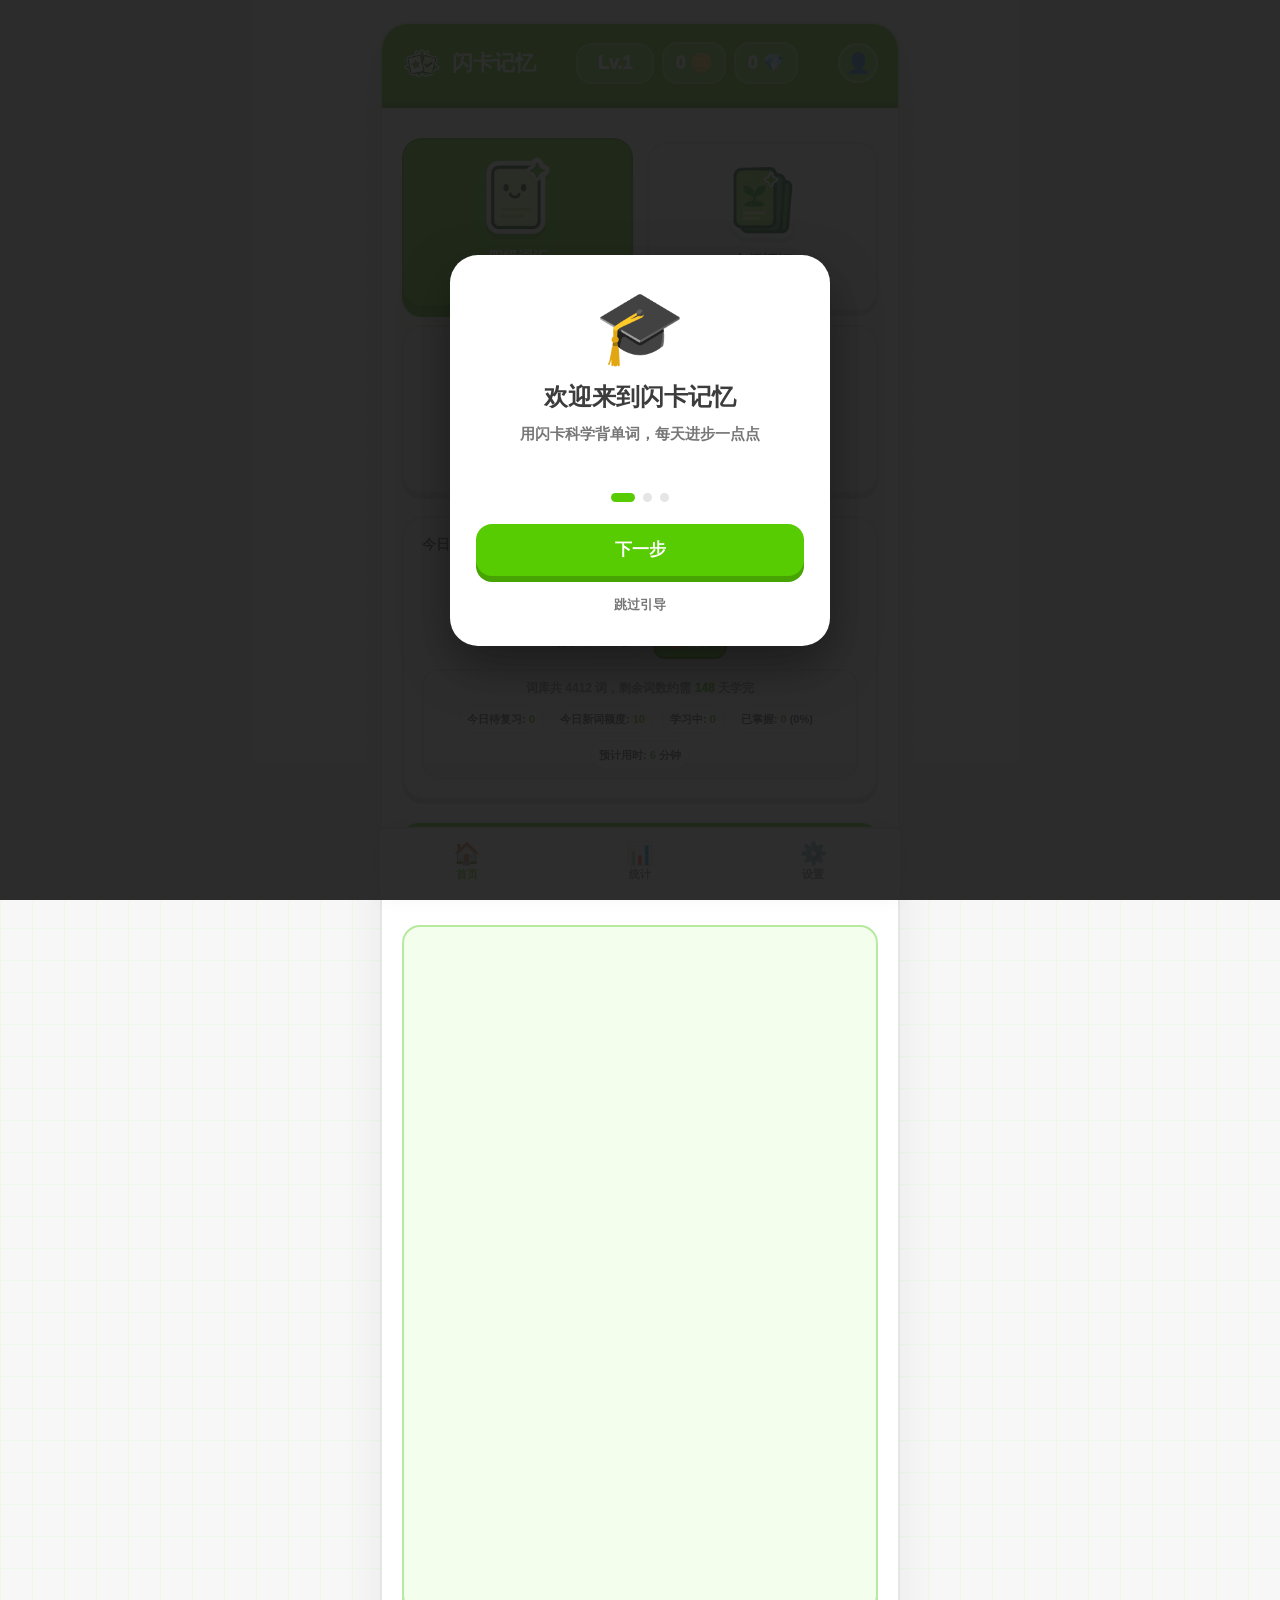
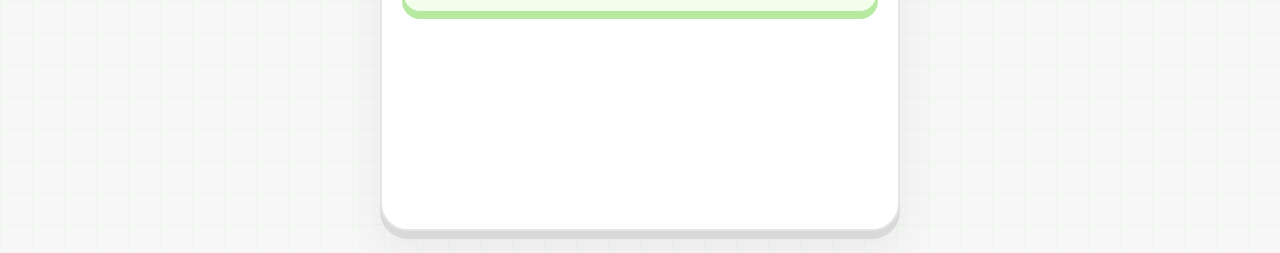
==== index.html @ fa75cd8f "Rename entry file to index.html for GitHub Pages" ====
<!DOCTYPE html>
<html lang="zh-CN">
<head>
    <meta charset="UTF-8">
    <meta name="viewport" content="width=device-width, initial-scale=1.0">
    <title>闪卡记忆</title>
    <style>
        :root {
            --primary: #58cc02;
            --primary-dark: #46a302;
            --primary-soft: #d7ffb8;
            --secondary: #1cb0f6;
            --secondary-dark: #1688c5;
            --accent: #ffc800;
            --success: #58cc02;
            --warning: #ffb020;
            --danger: #ff4b4b;
            --danger-dark: #d63535;
            --dark: #3c3c3c;
            --muted: #777777;
            --light: #f7f7f7;
            --surface: #ffffff;
            --border: #e5e5e5;
            --shadow-green: 0 6px 0 var(--primary-dark);
            --shadow-blue: 0 6px 0 var(--secondary-dark);
            --shadow-neutral: 0 5px 0 #d8d8d8;
            --card-shadow: 0 8px 0 #e5e5e5;
        }
        * { margin: 0; padding: 0; box-sizing: border-box; }
        html { background: #f7f7f7; }
        body {
            font-family: -apple-system, BlinkMacSystemFont, 'Segoe UI', Roboto, 'PingFang SC', 'Microsoft YaHei', sans-serif;
            min-height: 100dvh;
            display: flex;
            justify-content: center;
            align-items: flex-start;
            padding: 22px 14px;
            background:
                linear-gradient(#eef8ea 1px, transparent 1px),
                linear-gradient(90deg, #eef8ea 1px, transparent 1px),
                #f7f7f7;
            background-size: 32px 32px;
            color: var(--dark);
            -webkit-font-smoothing: antialiased;
            touch-action: manipulation;
        }
        .game-container {
            width: 100%;
            max-width: 520px;
            min-height: calc(100dvh - 44px);
            border-radius: 28px;
            border: 2px solid var(--border);
            background: var(--surface);
            box-shadow: 0 8px 0 #d9d9d9, 0 18px 38px rgba(60, 60, 60, 0.08);
            overflow: hidden;
            position: relative;
            display: flex;
            flex-direction: column;
        }
        .game-header {
            padding: 18px 20px;
            background: var(--primary);
            border-bottom: 6px solid var(--primary-dark);
            color: #ffffff;
            display: flex;
            justify-content: space-between;
            align-items: center;
        }
        .game-header h1 {
            display: flex;
            align-items: center;
            gap: 10px;
            font-size: 21px;
            font-weight: 900;
        }
        .game-header h1 img {
            width: 40px;
            height: 40px;
            object-fit: contain;
            display: block;
        }
        .header-stats { display: flex; gap: 8px; align-items: center; }
        .stat-item {
            min-width: 68px;
            padding: 8px 10px;
            border-radius: 16px;
            background: rgba(255, 255, 255, 0.2);
            border: 2px solid rgba(255, 255, 255, 0.28);
            font-size: 11px;
            font-weight: 800;
            text-align: center;
        }
        .stat-value { font-size: 18px; font-weight: 1000; }
        .stat-item.stat-level { min-width: 78px; }
        .stat-item.stat-coins,
        .stat-item.stat-gems { min-width: 64px; }
        .level-badge {
            display: inline-block;
            padding: 2px 8px;
            border-radius: 999px;
            background: #ffffff;
            color: var(--primary-dark);
            font-size: 13px;
            font-weight: 1000;
            box-shadow: 0 2px 0 rgba(0, 0, 0, 0.12);
        }
        .currency-icon {
            font-size: 15px;
            margin-right: 3px;
            vertical-align: -1px;
        }
        .header-actions {
            display: flex;
            align-items: center;
            gap: 8px;
        }
        .header-settings-btn {
            width: 40px;
            height: 40px;
            border-radius: 50%;
            border: 2px solid rgba(255, 255, 255, 0.35);
            background: rgba(255, 255, 255, 0.2);
            font-size: 20px;
            display: grid;
            place-items: center;
            cursor: pointer;
            transition: transform 120ms ease, background 160ms ease;
            flex-shrink: 0;
        }
        .header-settings-btn:active { transform: scale(0.92); }
        .screen {
            display: none;
            padding: 24px 20px 28px;
            animation: duoScreenIn 260ms cubic-bezier(0.2, 0.8, 0.2, 1);
        }
        .screen.active { display: block; }
        @keyframes duoScreenIn {
            from { opacity: 0; transform: translateY(12px) scale(0.99); }
            to { opacity: 1; transform: translateY(0) scale(1); }
        }
        .start-screen { text-align: center; padding: 16px 20px 24px; }
        .logo {
            width: 128px;
            height: 128px;
            margin: 0 auto 18px;
            display: grid;
            place-items: center;
            border-radius: 28px;
            transform: rotate(-2deg);
        }
        .logo img {
            display: block;
            width: 100%;
            height: 100%;
            object-fit: contain;
            filter: drop-shadow(0 10px 0 rgba(70, 163, 2, 0.18)) drop-shadow(0 16px 22px rgba(88, 204, 2, 0.18));
            user-select: none;
            -webkit-user-drag: none;
        }
        .start-screen h2 { color: var(--dark); font-size: 30px; font-weight: 1000; margin-bottom: 10px; }
        .start-screen p { color: var(--muted); font-size: 15px; line-height: 1.55; margin-bottom: 0; }
        .level-selector {
            display: grid;
            grid-template-columns: repeat(2, minmax(0, 1fr));
            gap: 14px;
            margin: 18px 0 22px;
        }
        .level-btn {
            min-height: 154px;
            padding: 10px 10px 16px;
            border: 2px solid var(--border);
            border-radius: 20px;
            background: var(--surface);
            box-shadow: var(--shadow-neutral);
            cursor: pointer;
            transition: transform 160ms ease, box-shadow 160ms ease, border-color 160ms ease, background 160ms ease;
            text-align: center;
        }
        .level-btn:hover {
            transform: translateY(-2px);
            border-color: var(--primary);
            background: #f3ffec;
        }
        .level-btn:active,
        .btn-primary:active,
        .learning-btns button:active,
        .completion-btns button:active,
        .count-btn:active {
            transform: translateY(4px);
            box-shadow: 0 2px 0 rgba(0, 0, 0, 0.14) !important;
        }
        .level-btn.selected {
            color: #ffffff;
            background: var(--primary) !important;
            border-color: var(--primary-dark) !important;
            box-shadow: 0 6px 0 var(--primary-dark);
        }
        .level-icon {
            width: 92px;
            height: 92px;
            margin: 0 auto 6px;
            display: grid;
            place-items: center;
            border: 0;
            background: transparent;
            box-shadow: none;
        }
        .level-icon img {
            display: block;
            width: 100%;
            height: 100%;
            object-fit: contain;
            filter: drop-shadow(0 5px 0 rgba(13, 77, 43, 0.12)) drop-shadow(0 10px 14px rgba(13, 77, 43, 0.08));
            transition: transform 160ms ease, filter 160ms ease;
            user-select: none;
            -webkit-user-drag: none;
        }
        .level-btn:hover .level-icon img { transform: translateY(-2px) rotate(-2deg); }
        .level-btn.selected .level-icon { background: transparent; border: 0; }
        .level-btn.selected .level-icon img {
            filter: drop-shadow(0 5px 0 rgba(0, 0, 0, 0.16)) drop-shadow(0 10px 14px rgba(0, 0, 0, 0.12));
        }
        .level-name { font-size: 15px; font-weight: 900; }
        .level-desc { margin-top: 5px; font-size: 12px; font-weight: 700; opacity: 0.76; }
        .word-count-section {
            padding: 18px;
            border: 2px solid var(--border);
            border-radius: 22px;
            background: var(--surface);
            box-shadow: var(--shadow-neutral);
            margin-bottom: 24px;
            text-align: left;
        }
        .section-label { color: var(--dark); font-size: 14px; font-weight: 900; margin-bottom: 12px; }
        .word-count-selector {
            display: flex;
            align-items: center;
            justify-content: center;
            gap: 18px;
            margin-bottom: 12px;
        }
        .count-btn {
            width: 48px;
            height: 48px;
            border-radius: 16px;
            border: 2px solid var(--secondary-dark);
            background: var(--secondary);
            color: #ffffff;
            box-shadow: var(--shadow-blue);
            font-size: 24px;
            font-weight: 700;
            cursor: pointer;
            display: flex;
            align-items: center;
            justify-content: center;
            transition: transform 140ms ease, box-shadow 140ms ease;
        }
        .count-btn:hover { filter: brightness(1.03); }
        .count-display { display: flex; align-items: baseline; gap: 4px; }
        .count-number { color: var(--primary); font-size: 38px; font-weight: 1000; }
        .count-unit { color: var(--muted); font-weight: 800; }
        .order-toggle {
            display: flex;
            align-items: center;
            justify-content: center;
            gap: 8px;
            margin-top: 10px;
        }
        .order-toggle span { font-size: 12px; color: var(--muted); font-weight: 700; }
        .filter-tab {
            padding: 6px 14px;
            border-radius: 12px;
            border: 2px solid var(--border);
            background: var(--surface);
            font-size: 12px;
            font-weight: 800;
            color: var(--muted);
            cursor: pointer;
            white-space: nowrap;
            transition: all 0.15s;
        }
        .filter-tab.active { background: var(--primary); border-color: var(--primary-dark); color: #fff; }
        .filter-tab:hover:not(.active) { border-color: var(--primary); color: var(--primary-dark); }
        .time-estimate {
            background: #f7f7f7;
            border: 2px solid var(--border);
            border-radius: 16px;
            color: var(--muted);
            font-size: 12px;
            font-weight: 700;
            text-align: center;
            padding: 8px 12px;
            line-height: 1.5;
            margin-top: 10px;
        }
        .time-estimate strong { color: var(--primary-dark); font-weight: 1000; }
        #progressStats > div { gap: 7px !important; }
        #progressStats span {
            padding: 5px 8px;
            border-radius: 999px;
            background: #ffffff;
            border: 1px solid var(--border);
            color: var(--dark);
            font-weight: 800;
        }
        #progressStats b { color: var(--primary-dark); }
        .btn-primary {
            width: 100%;
            min-height: 54px;
            border-radius: 16px;
            background: var(--primary);
            color: #ffffff;
            border: 0;
            box-shadow: var(--shadow-green);
            font-size: 17px;
            font-weight: 1000;
            cursor: pointer;
            transition: transform 140ms ease, box-shadow 140ms ease, filter 160ms ease;
        }
        .btn-primary:hover {
            filter: brightness(1.03);
            transform: translateY(-2px);
            box-shadow: 0 8px 0 var(--primary-dark);
        }
        .btn-secondary {
            width: 100%;
            min-height: 52px;
            border-radius: 16px;
            background: #ffffff;
            color: var(--primary-dark);
            border: 2px solid var(--primary);
            box-shadow: var(--shadow-neutral);
            font-size: 16px;
            font-weight: 1000;
            cursor: pointer;
            transition: transform 140ms ease, box-shadow 140ms ease, filter 160ms ease;
        }
        .btn-secondary:hover {
            filter: brightness(1.02);
            transform: translateY(-2px);
            box-shadow: 0 6px 0 #d7d7d7;
        }
        .learning-screen { text-align: center; }
        .learning-screen h3 { color: var(--dark); font-size: 22px; font-weight: 1000; margin-bottom: 8px; }
        .learning-screen p { color: var(--muted); font-size: 15px; line-height: 1.55; margin-bottom: 12px; }

        /* 队列信息标签 */
        .learning-queue-info {
            display: flex;
            justify-content: center;
            gap: 8px;
            margin-bottom: 12px;
            flex-wrap: wrap;
        }
        .queue-tag {
            display: inline-flex;
            align-items: center;
            gap: 4px;
            padding: 6px 12px;
            border-radius: 999px;
            font-size: 12px;
            font-weight: 900;
            border: 2px solid;
        }
        .queue-tag.review {
            background: #fff8e1;
            border-color: #ffd54f;
            color: #8a6d00;
        }
        .queue-tag.new {
            background: #e8f5e9;
            border-color: var(--primary);
            color: var(--primary-dark);
        }

        /* 进度条 */
        .learning-progress {
            display: flex;
            align-items: center;
            gap: 10px;
            margin: 8px 0 16px;
        }
        .learning-progress-track {
            flex: 1;
            height: 12px;
            background: #e5e5e5;
            border-radius: 999px;
            overflow: hidden;
            border: 2px solid #d7d7d7;
        }
        .learning-progress-fill {
            height: 100%;
            background: linear-gradient(90deg, var(--primary), var(--secondary));
            border-radius: 999px;
            transition: width 300ms ease;
        }
        .learning-progress-text {
            font-size: 13px;
            font-weight: 900;
            color: var(--muted);
            min-width: 44px;
            text-align: right;
        }

        /* 未记住提示 */
        #learningReminder { min-height: 28px; margin-bottom: 8px; }
        .reminder-badge {
            display: inline-block;
            padding: 5px 12px;
            border-radius: 999px;
            font-size: 12px;
            font-weight: 900;
            animation: reminderPop 300ms cubic-bezier(0.2, 0.8, 0.2, 1.4);
        }
        .reminder-badge.unknown { background: #ffebee; color: var(--danger); border: 2px solid #ffcdd2; }
        .reminder-badge.fuzzy { background: #fff8e1; color: #8a6d00; border: 2px solid #ffecb3; }
        @keyframes reminderPop {
            from { transform: scale(0.8); opacity: 0; }
            to { transform: scale(1); opacity: 1; }
        }

        #familiarityIndicator { margin-bottom: 10px; min-height: 26px; }
        #familiarityIndicator span {
            border-radius: 999px;
            padding: 5px 12px;
            font-weight: 900;
            font-size: 11px;
            color: #ffffff;
            box-shadow: 0 2px 0 rgba(0, 0, 0, 0.12);
        }
        .flashcard {
            min-height: 238px;
            padding: 34px 22px 38px;
            border: 2px solid var(--border);
            border-radius: 24px;
            background: linear-gradient(135deg, #f4fbfa, #ffffff);
            box-shadow: var(--shadow-neutral);
            margin-bottom: 18px;
            display: flex;
            flex-direction: column;
            justify-content: center;
            align-items: center;
            transition: transform 180ms ease, box-shadow 180ms ease, border-color 180ms ease;
            position: relative;
        }
        .flashcard:hover {
            transform: translateY(-2px);
            border-color: var(--primary);
            box-shadow: 0 7px 0 #d8d8d8, 0 16px 24px rgba(60, 60, 60, 0.07);
        }
        .flashcard .word { color: var(--dark); font-size: 36px; font-weight: 1000; line-height: 1.1; margin-bottom: 8px; }
        .flashcard .phonetic { color: var(--secondary); font-size: 17px; font-weight: 800; margin-bottom: 16px; }
        .pronounce-btn {
            display: inline-flex;
            align-items: center;
            justify-content: center;
            width: 38px;
            height: 38px;
            border-radius: 50%;
            border: none;
            background: linear-gradient(135deg, #5ab0a8, #8fd4cd);
            color: #ffffff;
            font-size: 18px;
            cursor: pointer;
            margin-bottom: 14px;
            transition: transform 0.15s ease, box-shadow 0.15s ease;
            box-shadow: 0 3px 8px rgba(90, 176, 168, 0.3);
        }
        .pronounce-btn:hover { transform: scale(1.15); }
        .pronounce-btn:active { transform: scale(0.95); }
        .flashcard .meaning { color: var(--primary-dark); font-size: 24px; font-weight: 1000; opacity: 0; }
        .flashcard.flipped .meaning { opacity: 1; }
        .learning-btns { display: flex; gap: 10px; }
        .learning-btns button {
            flex: 1;
            min-height: 54px;
            border-radius: 16px;
            font-size: 15px;
            font-weight: 1000;
            border: 0;
            cursor: pointer;
            transition: transform 140ms ease, box-shadow 140ms ease, filter 160ms ease;
        }
        .btn-dont-know { background: var(--danger); color: #ffffff; box-shadow: 0 5px 0 var(--danger-dark); }
        .btn-fuzzy { background: var(--accent); color: #6f4b00; box-shadow: 0 5px 0 #d6a900; }
        .btn-know { background: var(--primary); color: #ffffff; box-shadow: 0 5px 0 var(--primary-dark); }
        .completion-screen { text-align: center; padding: 24px 20px 90px; display: flex; flex-direction: column; height: calc(100dvh - 82px); overflow: hidden; }
        .completion-screen h2 { color: var(--dark); font-size: 26px; font-weight: 1000; margin-bottom: 8px; }
        .completion-screen > p { color: var(--muted); font-size: 15px; line-height: 1.55; margin-bottom: 16px; }
        .completion-stats {
            display: grid;
            grid-template-columns: repeat(3, 1fr);
            gap: 12px;
            margin-bottom: 24px;
        }
        .completion-stat {
            background: var(--surface);
            border: 2px solid var(--border);
            border-radius: 18px;
            padding: 16px 8px;
            box-shadow: var(--shadow-neutral);
        }
        .completion-stat .value { font-size: 28px; font-weight: 1000; color: var(--secondary-dark); }
        .completion-stat .label { font-size: 12px; color: var(--muted); font-weight: 800; margin-top: 4px; }
        .study-summary-grid {
            display: grid;
            grid-template-columns: repeat(2, 1fr);
            gap: 10px;
            margin-bottom: 16px;
            flex-shrink: 0;
        }
        .study-summary-card {
            background: var(--surface);
            border: 2px solid var(--border);
            border-radius: 16px;
            padding: 14px 8px;
            box-shadow: var(--shadow-neutral);
        }
        .study-summary-card.known { border-color: var(--primary-soft); background: #f4fbf5; }
        .study-summary-card.fuzzy { border-color: #ffe082; background: #fffbf0; }
        .study-summary-card.unknown { border-color: #ffcdd2; background: #fff5f5; }
        .study-summary-card .study-summary-value { font-size: 22px; font-weight: 1000; color: var(--dark); }
        .study-summary-card.known .study-summary-value { color: var(--primary-dark); }
        .study-summary-card.fuzzy .study-summary-value { color: #8a6d00; }
        .study-summary-card.unknown .study-summary-value { color: var(--danger); }
        .study-summary-card .study-summary-label { font-size: 12px; color: var(--muted); font-weight: 800; margin-top: 4px; }
        .completion-summary {
            background: #f3ffec;
            border: 2px solid #b7eaa0;
            border-radius: 18px;
            padding: 16px;
            margin-bottom: 16px;
            box-shadow: 0 6px 0 #b7eaa0;
            text-align: left;
            flex: 1;
            overflow-y: auto;
            min-height: 0;
        }
        .completion-summary h4 { color: var(--primary-dark); font-size: 15px; font-weight: 1000; margin-bottom: 12px; }
        .rating-row {
            display: flex;
            align-items: center;
            justify-content: space-between;
            padding: 8px 0;
            border-bottom: 1px solid #e0e0e0;
            gap: 8px;
            font-size: 14px;
        }
        .rating-row:last-child { border-bottom: none; }
        .rating-badge { font-size: 12px; font-weight: 900; padding: 4px 10px; border-radius: 999px; color: #ffffff; flex-shrink: 0; }
        .rating-badge.known { background: var(--primary); }
        .rating-badge.fuzzy { background: var(--accent); color: #6f4b00; }
        .rating-badge.unknown { background: var(--danger); }
        .completion-btns { display: flex; gap: 12px; flex-shrink: 0; }
        .completion-btns button {
            flex: 1;
            min-height: 52px;
            border-radius: 16px;
            font-size: 16px;
            font-weight: 1000;
            cursor: pointer;
            transition: transform 140ms ease, box-shadow 140ms ease;
            border: 0;
        }
        .btn-retry { background: var(--primary); color: #ffffff; box-shadow: var(--shadow-green); }
        .btn-home {
            background: #ffffff !important;
            color: var(--dark) !important;
            border: 2px solid var(--border) !important;
            box-shadow: var(--shadow-neutral) !important;
        }
        .result-hero { margin-bottom: 16px; flex-shrink: 0; }
        .result-hero h2 {
            font-size: 32px;
            font-weight: 1000;
            color: var(--dark);
            margin-bottom: 14px;
        }
        .result-hero h2.great { color: var(--primary); }
        .result-hero h2.good { color: var(--secondary-dark); }
        .result-hero h2.keep { color: var(--accent); }
        .result-stars {
            display: flex;
            justify-content: center;
            gap: 10px;
            margin-bottom: 10px;
            min-height: 52px;
            align-items: center;
        }
        .result-star {
            font-size: 44px;
            color: #e5e5e5;
            text-shadow: 0 4px 0 #d8d8d8;
            transition: color 160ms ease, transform 160ms ease, text-shadow 160ms ease;
        }
        .result-star.lit {
            color: var(--accent);
            text-shadow: 0 4px 0 #d6a900;
        }
        .result-star.lit.pop {
            animation: starPop 460ms cubic-bezier(0.2, 0.8, 0.2, 1);
        }
        @keyframes starPop {
            0% { transform: scale(0.2) rotate(-18deg); opacity: 0; }
            60% { transform: scale(1.25) rotate(8deg); opacity: 1; }
            100% { transform: scale(1) rotate(0); opacity: 1; }
        }
        .result-subtitle {
            color: var(--muted);
            font-size: 14px;
            font-weight: 800;
            margin: 0;
        }
        .game-result-panel {
            background: var(--surface);
            border: 2px solid var(--border);
            border-radius: 18px;
            padding: 18px 14px;
            margin-bottom: 16px;
            box-shadow: var(--shadow-neutral);
            flex-shrink: 0;
        }
        .game-result-score {
            font-size: 42px;
            font-weight: 1000;
            color: var(--primary-dark);
            line-height: 1;
            margin-bottom: 8px;
        }
        .game-result-score::before {
            content: '本局得分';
            display: block;
            font-size: 12px;
            color: var(--muted);
            font-weight: 800;
            margin-bottom: 4px;
        }
        .game-result-stats {
            display: flex;
            justify-content: center;
            gap: 12px;
            margin: 12px 0;
        }
        .game-result-stat {
            flex: 1;
            background: #f8fdf6;
            border: 2px solid #e0f0d9;
            border-radius: 12px;
            padding: 10px 6px;
        }
        .game-result-value {
            font-size: 18px;
            font-weight: 1000;
            color: var(--dark);
        }
        .game-result-label {
            font-size: 11px;
            color: var(--muted);
            font-weight: 800;
            margin-top: 4px;
        }
        .game-result-rewards {
            display: flex;
            justify-content: center;
            gap: 12px;
            margin-top: 12px;
        }
        .reward-coins, .reward-gems {
            display: inline-flex;
            align-items: center;
            gap: 4px;
            padding: 6px 12px;
            border-radius: 999px;
            font-size: 14px;
            font-weight: 900;
        }
        .reward-coins { background: #fff8e1; color: #8a6d00; border: 2px solid #ffe082; }
        .reward-gems { background: #e3f2fd; color: #1565c0; border: 2px solid #90caf9; }
        .level-up-banner {
            display: none;
            background: linear-gradient(135deg, #fff9e6, #fff4cc);
            border: 2px solid var(--accent);
            border-radius: 18px;
            padding: 14px 18px;
            margin-bottom: 16px;
            box-shadow: 0 6px 0 #d6a900, 0 12px 24px rgba(255, 200, 0, 0.18);
            animation: bannerIn 520ms cubic-bezier(0.2, 0.8, 0.2, 1);
        }
        .level-up-banner.show { display: block; }
        @keyframes bannerIn {
            from { opacity: 0; transform: translateY(-12px) scale(0.96); }
            to { opacity: 1; transform: translateY(0) scale(1); }
        }
        .level-up-title {
            color: var(--accent);
            font-size: 20px;
            font-weight: 1000;
            margin-bottom: 2px;
        }
        .level-up-text {
            color: #8c6b00;
            font-size: 14px;
            font-weight: 800;
        }
        .reward-row {
            display: flex;
            justify-content: center;
            gap: 16px;
            margin-bottom: 18px;
        }
        .reward-item {
            display: flex;
            align-items: center;
            gap: 6px;
            padding: 8px 16px;
            border-radius: 999px;
            background: #f7f7f7;
            border: 2px solid var(--border);
            font-weight: 1000;
            font-size: 16px;
            color: var(--dark);
        }
        .reward-icon { font-size: 20px; }
        .game-result-stats .completion-stat .value { color: var(--primary); }

        /* Bottom Navigation */
        .game-container { padding-bottom: 110px; }
        .bottom-nav {
            position: fixed;
            bottom: 0;
            left: 50%;
            transform: translateX(-50%);
            width: 100%;
            max-width: 520px;
            display: flex;
            justify-content: space-around;
            align-items: center;
            background: #ffffff;
            border-top: 2px solid var(--border);
            padding: 8px 0 14px;
            z-index: 100;
            box-shadow: 0 -4px 20px rgba(0,0,0,0.06);
        }
        .bottom-nav.hidden { display: none; }
        .nav-item {
            flex: 1;
            display: flex;
            flex-direction: column;
            align-items: center;
            gap: 3px;
            background: none;
            border: none;
            padding: 6px 4px;
            color: var(--muted);
            font-size: 11px;
            font-weight: 800;
            cursor: pointer;
            transition: color 160ms ease, transform 120ms ease;
        }
        .nav-item:active { transform: scale(0.94); }
        .nav-item.active { color: var(--primary); }
        .nav-icon { font-size: 22px; line-height: 1; }
        .nav-label { font-size: 11px; font-weight: 800; line-height: 1.1; }
        .stats-screen, .settings-screen { padding-bottom: 90px; }

        /* Stats Screen */
        .stats-title {
            font-size: 26px;
            font-weight: 1000;
            color: var(--dark);
            margin-bottom: 18px;
            text-align: center;
        }
        .stats-overview {
            display: grid;
            grid-template-columns: repeat(3, 1fr);
            gap: 10px;
            margin-bottom: 20px;
        }
        .stat-card {
            background: var(--surface);
            border: 2px solid var(--border);
            border-radius: 18px;
            padding: 14px 8px;
            text-align: center;
            box-shadow: var(--shadow-neutral);
        }
        .stat-card-value {
            font-size: 20px;
            font-weight: 1000;
            color: var(--primary);
            margin-bottom: 4px;
        }
        .stat-card-label {
            font-size: 11px;
            font-weight: 800;
            color: var(--muted);
        }
        .ring-chart-wrap {
            background: var(--surface);
            border: 2px solid var(--border);
            border-radius: 20px;
            padding: 18px;
            margin-bottom: 18px;
            box-shadow: var(--shadow-neutral);
            display: flex;
            flex-direction: column;
            align-items: center;
            gap: 14px;
        }
        .ring-chart {
            width: 160px;
            height: 160px;
            border-radius: 50%;
            background: conic-gradient(var(--primary) 0% 25%, var(--secondary) 25% 50%, var(--accent) 50% 75%, var(--danger) 75% 100%);
            -webkit-mask: radial-gradient(transparent 55%, black 56%);
            mask: radial-gradient(transparent 55%, black 56%);
        }
        .ring-legend {
            display: flex;
            flex-wrap: wrap;
            justify-content: center;
            gap: 10px 16px;
            font-size: 12px;
            font-weight: 800;
        }
        .ring-legend-item {
            display: flex;
            align-items: center;
            gap: 5px;
        }
        .ring-dot {
            width: 10px;
            height: 10px;
            border-radius: 50%;
            background: var(--color);
        }
        .level-progress-section {
            margin-bottom: 18px;
        }
        .level-progress-section h4 {
            font-size: 16px;
            font-weight: 1000;
            color: var(--dark);
            margin-bottom: 12px;
        }
        .library-progress-list {
            display: flex;
            flex-direction: column;
            gap: 10px;
        }
        .library-progress-item {
            background: var(--surface);
            border: 2px solid var(--border);
            border-radius: 14px;
            padding: 12px 14px;
            box-shadow: var(--shadow-neutral);
        }
        .library-progress-header {
            display: flex;
            justify-content: space-between;
            align-items: center;
            margin-bottom: 8px;
            font-weight: 800;
            font-size: 13px;
        }
        .library-progress-bar {
            height: 10px;
            background: #e8f5e9;
            border-radius: 999px;
            overflow: hidden;
        }
        .library-progress-fill {
            height: 100%;
            background: linear-gradient(90deg, var(--primary), var(--secondary));
            border-radius: 999px;
            transition: width 600ms ease;
        }
        .stats-detail-grid {
            display: grid;
            grid-template-columns: repeat(2, 1fr);
            gap: 12px;
            margin-bottom: 20px;
        }
        .detail-card {
            background: var(--surface);
            border: 2px solid var(--border);
            border-radius: 18px;
            padding: 14px;
            text-align: center;
            box-shadow: var(--shadow-neutral);
        }
        .detail-icon { font-size: 24px; margin-bottom: 6px; }
        .detail-value {
            font-size: 22px;
            font-weight: 1000;
            color: var(--primary);
            margin-bottom: 2px;
        }
        .detail-label {
            font-size: 11px;
            font-weight: 800;
            color: var(--muted);
        }

        /* Settings Screen */
        .profile-card {
            display: flex;
            align-items: center;
            gap: 16px;
            background: var(--surface);
            border: 2px solid var(--border);
            border-radius: 20px;
            padding: 20px;
            margin-bottom: 18px;
            box-shadow: var(--shadow-neutral);
        }
        .profile-avatar {
            width: 72px;
            height: 72px;
            border-radius: 50%;
            background: linear-gradient(135deg, var(--primary), var(--secondary));
            display: grid;
            place-items: center;
            font-size: 36px;
            flex-shrink: 0;
        }
        .profile-info { flex: 1; }
        .profile-level {
            font-size: 18px;
            font-weight: 1000;
            color: var(--dark);
            margin-bottom: 4px;
        }
        .profile-level-badge {
            display: inline-block;
            padding: 3px 10px;
            border-radius: 999px;
            background: #ffffff;
            color: var(--primary-dark);
            font-size: 13px;
            font-weight: 1000;
            box-shadow: 0 2px 0 rgba(0,0,0,0.1);
        }
        .xp-progress-section {
            background: var(--surface);
            border: 2px solid var(--border);
            border-radius: 18px;
            padding: 16px;
            margin-bottom: 18px;
            box-shadow: var(--shadow-neutral);
        }
        .xp-progress-header {
            display: flex;
            justify-content: space-between;
            font-size: 13px;
            font-weight: 800;
            color: var(--muted);
            margin-bottom: 10px;
        }
        .xp-progress-bar {
            height: 14px;
            background: #e8f5e9;
            border-radius: 999px;
            overflow: hidden;
        }
        .xp-progress-fill {
            height: 100%;
            background: linear-gradient(90deg, var(--primary), var(--secondary));
            border-radius: 999px;
            transition: width 600ms ease;
        }
        .settings-currency-row {
            display: flex;
            gap: 12px;
            margin-bottom: 18px;
        }
        .settings-currency {
            flex: 1;
            display: flex;
            align-items: center;
            justify-content: center;
            gap: 8px;
            background: var(--surface);
            border: 2px solid var(--border);
            border-radius: 16px;
            padding: 14px;
            font-size: 18px;
            font-weight: 1000;
            box-shadow: var(--shadow-neutral);
        }
        .settings-currency-icon { font-size: 22px; }
        .settings-menu {
            display: flex;
            flex-direction: column;
            gap: 12px;
        }
        .settings-item {
            display: flex;
            align-items: center;
            gap: 12px;
            width: 100%;
            padding: 16px;
            background: #ffffff;
            border: 2px solid var(--border);
            border-radius: 16px;
            font-size: 15px;
            font-weight: 800;
            color: var(--dark);
            cursor: pointer;
            box-shadow: var(--shadow-neutral);
            transition: transform 120ms ease, border-color 160ms ease;
        }
        .settings-item:active { transform: scale(0.98); }
        .settings-item-icon { font-size: 22px; }
        .settings-item-text { flex: 1; text-align: left; }
        .settings-item-arrow { color: var(--muted); font-size: 20px; }
        .settings-item.danger {
            color: var(--danger);
            border-color: #ffd1d1;
            background: #fff5f5;
        }

        @media (max-width: 480px) {
            .result-hero h2 { font-size: 26px; }
            .result-star { font-size: 36px; }
            .result-stars { min-height: 44px; }
        }
        @media (max-width: 480px) {
            body { padding: 0; align-items: flex-start; }
            .game-container { border-radius: 0; min-height: 100dvh; }
            .game-header { padding: 14px; }
            .game-header h1 { font-size: 18px; }
            .game-header h1 img { width: 32px; height: 32px; }
            .header-stats { gap: 6px; }
            .stat-item { min-width: 58px; padding: 6px 7px; font-size: 10px; }
            .stat-value { font-size: 15px; }
            .level-btn { min-height: 120px; }
            .level-icon { width: 64px; height: 64px; }
        }
        .game-screen {
            padding: 18px 14px 22px;
            display: none;
            flex-direction: column;
            height: calc(100dvh - 82px);
        }
        .game-screen.active { display: flex; }
        .game-hud {
            background: var(--surface);
            border: 2px solid var(--border);
            border-radius: 20px;
            padding: 14px 16px 16px;
            box-shadow: var(--shadow-neutral);
            margin-bottom: 14px;
        }
        .game-hud-row {
            display: flex;
            justify-content: space-between;
            align-items: center;
            margin-bottom: 12px;
        }
        .game-round-info {
            text-align: center;
            font-size: 13px;
            font-weight: 800;
            color: var(--muted);
            margin-bottom: 8px;
        }
        .game-hud-item {
            display: flex;
            flex-direction: column;
            align-items: center;
            gap: 2px;
            min-width: 64px;
        }
        .hud-label {
            font-size: 11px;
            font-weight: 800;
            color: var(--muted);
            text-transform: uppercase;
            letter-spacing: 0.5px;
        }
        .hud-value {
            font-size: 28px;
            font-weight: 1000;
            color: var(--dark);
            line-height: 1.1;
        }
        .game-timer .hud-value { color: var(--secondary-dark); }
        .game-score .hud-value { color: var(--primary); }
        .game-combo .hud-value { color: var(--accent); }
        .game-combo.active .hud-value { animation: comboPop 260ms ease; }
        @keyframes comboPop {
            0% { transform: scale(1); }
            50% { transform: scale(1.35); }
            100% { transform: scale(1); }
        }
        .timer-bar-track {
            width: 100%;
            height: 8px;
            background: #e5e5e5;
            border-radius: 999px;
            overflow: hidden;
            border: 1px solid #d8d8d8;
        }
        .timer-bar-fill {
            height: 100%;
            width: 100%;
            background: linear-gradient(90deg, var(--primary), var(--secondary));
            border-radius: 999px;
            transition: width 1s linear;
        }
        .timer-bar-fill.warning { background: linear-gradient(90deg, var(--accent), var(--danger)); }
        .game-timer.danger .hud-value { color: var(--danger); animation: timerPulse 1s ease-in-out infinite; }
        @keyframes timerPulse {
            0%, 100% { transform: scale(1); }
            50% { transform: scale(1.12); }
        }
        .game-score .hud-value.pop {
            animation: scorePop 360ms cubic-bezier(0.2, 0.8, 0.2, 1);
        }
        @keyframes scorePop {
            0% { transform: scale(1); }
            40% { transform: scale(1.45); }
            100% { transform: scale(1); }
        }
        .combo-popup {
            position: absolute;
            top: 34%;
            left: 50%;
            transform: translate(-50%, -50%) scale(0.6);
            opacity: 0;
            pointer-events: none;
            font-weight: 1000;
            text-align: center;
            white-space: nowrap;
            z-index: 10;
            transition: opacity 180ms ease;
        }
        .combo-popup.show {
            opacity: 1;
            animation: comboIn 420ms cubic-bezier(0.2, 0.8, 0.2, 1);
        }
        .combo-popup.fade {
            opacity: 0;
            transition: opacity 500ms ease;
        }
        @keyframes comboIn {
            0% { transform: translate(-50%, -50%) scale(0.4); opacity: 0; }
            60% { transform: translate(-50%, -50%) scale(1.15); opacity: 1; }
            100% { transform: translate(-50%, -50%) scale(1); opacity: 1; }
        }
        .combo-popup .combo-num { font-size: 52px; line-height: 1; }
        .combo-popup .combo-text { font-size: 20px; }
        .combo-popup.x2 { color: var(--secondary-dark); }
        .combo-popup.x2 .combo-num { font-size: 48px; }
        .combo-popup.x3 { color: var(--primary); }
        .combo-popup.x3 .combo-num { font-size: 56px; }
        .combo-popup.x4 { color: var(--accent); }
        .combo-popup.x4 .combo-num { font-size: 62px; }
        .combo-popup.x5,
        .combo-popup.x6,
        .combo-popup.x7,
        .combo-popup.x8,
        .combo-popup.x9 {
            color: #ff9d00;
            text-shadow: 0 3px 0 rgba(255, 157, 0, 0.18);
        }
        .combo-popup.x5 .combo-num,
        .combo-popup.x6 .combo-num,
        .combo-popup.x7 .combo-num,
        .combo-popup.x8 .combo-num,
        .combo-popup.x9 .combo-num { font-size: 72px; }
        .combo-popup.x10 {
            color: var(--danger);
            text-shadow: 0 4px 0 rgba(255, 75, 75, 0.18);
        }
        .combo-popup.x10 .combo-num { font-size: 86px; }
        .combo-popup.x10 .combo-text { font-size: 24px; }
        @media (max-width: 480px) {
            .combo-popup { top: 36%; }
            .combo-popup .combo-num { font-size: 42px; }
            .combo-popup.x2 .combo-num { font-size: 38px; }
            .combo-popup.x3 .combo-num { font-size: 44px; }
            .combo-popup.x4 .combo-num { font-size: 50px; }
            .combo-popup.x5 .combo-num,
            .combo-popup.x6 .combo-num,
            .combo-popup.x7 .combo-num,
            .combo-popup.x8 .combo-num,
            .combo-popup.x9 .combo-num { font-size: 58px; }
            .combo-popup.x10 .combo-num { font-size: 68px; }
            .combo-popup.x10 .combo-text { font-size: 20px; }
        }
        .game-board {
            flex: 1;
            display: grid;
            grid-template-columns: repeat(4, 1fr);
            gap: 10px;
            align-content: start;
            overflow-y: auto;
            padding: 4px 2px;
        }
        .match-card {
            aspect-ratio: 1;
            border-radius: 16px;
            background: var(--surface);
            border: 2px solid var(--border);
            box-shadow: 0 4px 0 #e5e5e5, 0 6px 12px rgba(60, 60, 60, 0.06);
            display: flex;
            align-items: center;
            justify-content: center;
            text-align: center;
            padding: 8px;
            cursor: pointer;
            user-select: none;
            -webkit-tap-highlight-color: transparent;
            transition: transform 160ms ease, box-shadow 160ms ease, border-color 160ms ease, background 160ms ease, opacity 260ms ease;
            font-weight: 900;
            color: var(--dark);
            position: relative;
        }
        .match-card .card-text {
            font-size: 13px;
            line-height: 1.25;
            display: -webkit-box;
            -webkit-line-clamp: 3;
            -webkit-box-orient: vertical;
            overflow: hidden;
            word-break: break-word;
        }
        .match-card.en-card .card-text {
            font-size: 15px;
            color: var(--primary-dark);
        }
        .match-card.cn-card .card-text {
            font-size: 13px;
            color: var(--dark);
        }
        .match-card:hover {
            transform: translateY(-2px);
            border-color: var(--primary);
        }
        .match-card:active:not(.selected):not(.matched) {
            transform: scale(0.95);
        }
        .match-card.selected {
            border-color: var(--primary);
            background: var(--primary-soft);
            box-shadow: 0 0 0 3px var(--primary-soft), 0 6px 0 var(--primary-dark);
            transform: translateY(-4px);
        }
        .match-card.shake {
            animation: cardShake 420ms ease-in-out;
        }
        @keyframes cardShake {
            0%, 100% { transform: translateX(0); }
            20% { transform: translateX(-6px) rotate(-2deg); }
            40% { transform: translateX(6px) rotate(2deg); }
            60% { transform: translateX(-5px) rotate(-1deg); }
            80% { transform: translateX(5px) rotate(1deg); }
        }
        .match-card.matched {
            animation: cardMatched 360ms cubic-bezier(0.2, 0.8, 0.2, 1) forwards;
            pointer-events: none;
        }
        .match-card.hint-glow {
            animation: hintGlow 0.5s ease-in-out infinite alternate;
            border-color: var(--secondary) !important;
        }
        @keyframes hintGlow {
            from { box-shadow: 0 0 0 3px var(--secondary), 0 4px 0 var(--secondary-dark); }
            to { box-shadow: 0 0 0 6px var(--secondary), 0 4px 0 var(--secondary-dark); }
        }
        .timer-bar-fill.frozen {
            background: linear-gradient(90deg, var(--secondary), #a0e0ff) !important;
            box-shadow: 0 0 8px var(--secondary);
        }
        @keyframes cardMatched {
            0% { transform: scale(1); opacity: 1; }
            50% { transform: scale(1.1); opacity: 0.7; }
            100% { transform: scale(0); opacity: 0; }
        }
        .game-hint {
            text-align: center;
            font-size: 12px;
            font-weight: 800;
            color: var(--muted);
            margin-top: 10px;
        }
        @media (max-width: 480px) {
            .game-screen { padding: 14px 12px 18px; height: calc(100dvh - 74px); }
            .completion-screen { padding: 18px 14px 90px; height: calc(100dvh - 74px); }
            .game-hud { padding: 12px 14px 14px; margin-bottom: 12px; }
            .hud-value { font-size: 24px; }
            .game-hud-item { min-width: 54px; }
            .game-board { gap: 8px; }
            .match-card { border-radius: 14px; padding: 6px; }
            .match-card .card-text { font-size: 12px; -webkit-line-clamp: 2; }
            .match-card.en-card .card-text { font-size: 13px; }
        }
        @media (prefers-reduced-motion: reduce) {
            .screen { animation: none; }
        }

        /* ===== 防止横向滚动 ===== */
        html, body { overflow-x: hidden; max-width: 100vw; }

        /* ===== 通用按钮按压反馈 ===== */
        .btn-primary, .btn-secondary, .btn-retry, .btn-home,
        .learning-btns button, .completion-btns button,
        .count-btn, .nav-item, .level-btn, .pronounce-btn,
        .header-settings-btn, .settings-item {
            -webkit-tap-highlight-color: transparent;
        }
        .btn-retry:active, .btn-home:active {
            transform: scale(0.96);
            filter: brightness(0.96);
        }

        /* ===== 首页词库卡片选中上浮 ===== */
        .level-btn.selected {
            transform: translateY(-4px);
            box-shadow: 0 10px 0 var(--primary-dark), 0 14px 24px rgba(70, 163, 2, 0.22);
        }

        /* ===== 学习卡片 3D 翻转 ===== */
        .learning-screen { perspective: 1200px; }
        .flashcard {
            transform-style: preserve-3d;
            transition: box-shadow 180ms ease, border-color 180ms ease;
        }
        .flashcard.flip-anim { animation: cardFlip3D 440ms cubic-bezier(0.2, 0.8, 0.2, 1); }
        @keyframes cardFlip3D {
            0% { transform: rotateY(0deg) scale(1); }
            45% { transform: rotateY(32deg) scale(0.97); }
            55% { transform: rotateY(-14deg) scale(0.98); }
            100% { transform: rotateY(0deg) scale(1); }
        }
        .flashcard .meaning { transition: opacity 0.3s ease 0.12s; }

        /* ===== 卡片消除星光 ===== */
        .sparkle {
            position: absolute;
            top: 50%; left: 50%;
            width: 8px; height: 8px;
            border-radius: 50%;
            background: radial-gradient(circle, #fff 0%, var(--accent) 40%, transparent 70%);
            pointer-events: none;
            transform: translate(-50%, -50%);
            animation: sparkleBurst 480ms ease-out forwards;
            z-index: 5;
        }
        @keyframes sparkleBurst {
            0% { transform: translate(-50%, -50%) scale(0); opacity: 1; }
            50% { transform: translate(-50%, -50%) scale(2.2); opacity: 0.9; }
            100% { transform: translate(-50%, -50%) scale(3.4); opacity: 0; }
        }

        /* ===== 超大连击闪现 ===== */
        .mega-combo {
            position: fixed;
            top: 38%; left: 50%;
            transform: translate(-50%, -50%) scale(0);
            font-size: 72px;
            font-weight: 1000;
            color: var(--accent);
            text-shadow: 0 4px 0 var(--primary-dark), 0 8px 20px rgba(0,0,0,0.18);
            pointer-events: none;
            z-index: 2000;
            opacity: 0;
            white-space: nowrap;
        }
        .mega-combo.show { animation: megaCombo 900ms cubic-bezier(0.2, 0.8, 0.2, 1) forwards; }
        @keyframes megaCombo {
            0% { transform: translate(-50%, -50%) scale(0) rotate(-8deg); opacity: 0; }
            30% { transform: translate(-50%, -50%) scale(1.25) rotate(2deg); opacity: 1; }
            60% { transform: translate(-50%, -50%) scale(1) rotate(0deg); opacity: 1; }
            100% { transform: translate(-50%, -50%) scale(1.1) rotate(0deg); opacity: 0; }
        }
        @media (max-width: 480px) {
            .mega-combo { font-size: 54px; }
        }

        /* ===== 每日连胜奖励弹窗 ===== */
        .streak-overlay {
            position: fixed; inset: 0;
            background: rgba(0, 0, 0, 0.55);
            display: none;
            align-items: center; justify-content: center;
            z-index: 3000;
            padding: 20px;
            backdrop-filter: blur(3px);
        }
        .streak-overlay.show { display: flex; animation: overlayIn 240ms ease; }
        @keyframes overlayIn { from { opacity: 0; } to { opacity: 1; } }
        .streak-card {
            width: 100%; max-width: 360px;
            background: var(--surface);
            border-radius: 26px;
            padding: 28px 24px 24px;
            text-align: center;
            box-shadow: 0 20px 50px rgba(0, 0, 0, 0.3);
            animation: streakCardIn 360ms cubic-bezier(0.2, 0.9, 0.2, 1.1);
            border: 3px solid var(--accent);
        }
        @keyframes streakCardIn {
            from { transform: scale(0.7) translateY(20px); opacity: 0; }
            to { transform: scale(1) translateY(0); opacity: 1; }
        }
        .streak-fire { font-size: 56px; line-height: 1; margin-bottom: 8px; }
        .streak-title { font-size: 22px; font-weight: 1000; color: var(--dark); margin-bottom: 4px; }
        .streak-subtitle { font-size: 14px; color: var(--muted); font-weight: 700; margin-bottom: 18px; }
        .streak-days-row {
            display: flex; justify-content: center; gap: 6px;
            margin-bottom: 18px;
            flex-wrap: wrap;
        }
        .streak-day-dot {
            width: 28px; height: 28px; border-radius: 50%;
            display: grid; place-items: center;
            font-size: 12px; font-weight: 900;
            background: var(--light); color: var(--muted);
            border: 2px solid var(--border);
        }
        .streak-day-dot.done { background: var(--accent); color: #fff; border-color: #e6b400; }
        .streak-day-dot.today { background: var(--primary); color: #fff; border-color: var(--primary-dark); transform: scale(1.12); }
        .streak-reward-box {
            background: var(--primary-soft);
            border-radius: 16px;
            padding: 14px;
            margin-bottom: 20px;
            display: flex; flex-direction: column; gap: 6px;
        }
        .streak-reward-item {
            display: flex; align-items: center; justify-content: center; gap: 8px;
            font-size: 18px; font-weight: 900; color: var(--primary-dark);
        }
        .streak-claim-btn {
            width: 100%;
            min-height: 52px;
            border-radius: 16px;
            background: var(--primary);
            color: #fff;
            border: 0;
            box-shadow: var(--shadow-green);
            font-size: 17px; font-weight: 1000;
            cursor: pointer;
            transition: transform 140ms ease, box-shadow 140ms ease;
        }
        .streak-claim-btn:active { transform: translateY(4px); box-shadow: 0 2px 0 var(--primary-dark); }

        /* ===== 新手引导层 ===== */
        .onboard-overlay {
            position: fixed; inset: 0;
            background: rgba(28, 28, 28, 0.92);
            display: none;
            align-items: center; justify-content: center;
            z-index: 4000;
            padding: 20px;
        }
        .onboard-overlay.show { display: flex; }
        .onboard-card {
            width: 100%; max-width: 380px;
            background: var(--surface);
            border-radius: 28px;
            padding: 36px 26px 24px;
            text-align: center;
            box-shadow: 0 20px 50px rgba(0, 0, 0, 0.4);
        }
        .onboard-emoji { font-size: 72px; line-height: 1; margin-bottom: 18px; }
        .onboard-title { font-size: 24px; font-weight: 1000; color: var(--dark); margin-bottom: 10px; }
        .onboard-desc { font-size: 15px; color: var(--muted); font-weight: 600; line-height: 1.5; margin-bottom: 26px; min-height: 44px; }
        .onboard-dots { display: flex; justify-content: center; gap: 8px; margin-bottom: 22px; }
        .onboard-dot {
            width: 9px; height: 9px; border-radius: 50%;
            background: var(--border);
            transition: all 200ms ease;
        }
        .onboard-dot.active { width: 24px; border-radius: 5px; background: var(--primary); }
        .onboard-btn {
            width: 100%; min-height: 52px;
            border-radius: 16px;
            background: var(--primary);
            color: #fff; border: 0;
            box-shadow: var(--shadow-green);
            font-size: 17px; font-weight: 1000;
            cursor: pointer;
            transition: transform 140ms ease, box-shadow 140ms ease;
        }
        .onboard-btn:active { transform: translateY(4px); box-shadow: 0 2px 0 var(--primary-dark); }
        .onboard-skip {
            margin-top: 12px;
            background: none; border: 0;
            color: var(--muted); font-size: 13px; font-weight: 700;
            cursor: pointer; padding: 8px;
        }

        /* ===== 商店 ===== */
        .shop-overlay {
            position: fixed; inset: 0;
            background: rgba(0, 0, 0, 0.55);
            display: none;
            align-items: center; justify-content: center;
            z-index: 3500;
            padding: 16px;
            backdrop-filter: blur(3px);
            overflow-y: auto;
        }
        .shop-overlay.show { display: flex; }
        .shop-card {
            width: 100%; max-width: 420px;
            background: var(--surface);
            border-radius: 24px;
            padding: 22px 18px 18px;
            box-shadow: 0 20px 50px rgba(0, 0, 0, 0.3);
            max-height: 90vh;
            overflow-y: auto;
            margin: auto;
        }
        .shop-header {
            display: flex; align-items: center; justify-content: space-between;
            margin-bottom: 16px;
        }
        .shop-title { font-size: 22px; font-weight: 1000; color: var(--dark); }
        .shop-close {
            width: 36px; height: 36px; border-radius: 50%;
            border: 0; background: var(--light);
            font-size: 18px; font-weight: 1000; cursor: pointer;
            color: var(--muted);
            display: grid; place-items: center;
        }
        .shop-close:active { transform: scale(0.92); }
        .shop-balance {
            display: flex; gap: 10px; margin-bottom: 18px;
            padding: 12px 14px;
            background: #f3ffec;
            border-radius: 14px;
            border: 2px solid var(--primary-soft);
        }
        .shop-balance-item {
            flex: 1; text-align: center;
            font-size: 12px; font-weight: 800; color: var(--muted);
        }
        .shop-balance-value {
            font-size: 20px; font-weight: 1000; color: var(--primary-dark);
        }
        .shop-section-label {
            font-size: 13px; font-weight: 1000; color: var(--muted);
            margin: 6px 0 10px; text-transform: uppercase;
        }
        .shop-item {
            display: flex; align-items: center; gap: 12px;
            padding: 14px;
            background: var(--surface);
            border: 2px solid var(--border);
            border-radius: 16px;
            margin-bottom: 10px;
            box-shadow: 0 3px 0 #e5e5e5;
        }
        .shop-item-icon { font-size: 30px; flex-shrink: 0; width: 40px; text-align: center; }
        .shop-item-info { flex: 1; min-width: 0; }
        .shop-item-name { font-size: 15px; font-weight: 900; color: var(--dark); }
        .shop-item-desc { font-size: 12px; color: var(--muted); font-weight: 600; margin-top: 2px; }
        .shop-item-count {
            display: inline-block; margin-top: 4px;
            font-size: 11px; font-weight: 800; color: var(--secondary);
            background: #e3f2fd; padding: 2px 8px; border-radius: 999px;
        }
        .shop-buy-btn {
            flex-shrink: 0;
            padding: 10px 16px;
            border-radius: 14px;
            border: 0;
            font-size: 13px; font-weight: 1000;
            cursor: pointer;
            white-space: nowrap;
            transition: transform 120ms ease;
        }
        .shop-buy-btn:active { transform: scale(0.94); }
        .shop-buy-btn.coins { background: var(--accent); color: #fff; box-shadow: 0 3px 0 #e6b400; }
        .shop-buy-btn.gems { background: var(--secondary); color: #fff; box-shadow: 0 3px 0 var(--secondary-dark); }
        .shop-buy-btn:disabled { opacity: 0.4; box-shadow: none; cursor: not-allowed; }
        .shop-toast {
            position: fixed; bottom: 100px; left: 50%;
            transform: translateX(-50%);
            background: rgba(60, 60, 60, 0.95);
            color: #fff; font-size: 14px; font-weight: 800;
            padding: 12px 24px; border-radius: 999px;
            z-index: 3600; opacity: 0;
            transition: opacity 200ms ease;
            pointer-events: none;
        }
        .shop-toast.show { opacity: 1; }

        /* ===== 游戏内道具栏 ===== */
        .game-items-bar {
            display: flex; gap: 8px;
            margin-bottom: 10px;
            justify-content: center;
        }
        .game-item-btn {
            display: flex; align-items: center; gap: 4px;
            padding: 6px 12px;
            border-radius: 12px;
            border: 2px solid var(--border);
            background: var(--surface);
            font-size: 13px; font-weight: 900;
            cursor: pointer;
            color: var(--dark);
            transition: transform 120ms ease;
        }
        .game-item-btn:active { transform: scale(0.92); }
        .game-item-btn:disabled { opacity: 0.4; cursor: not-allowed; }
        .game-item-count {
            background: var(--primary);
            color: #fff;
            font-size: 10px; font-weight: 1000;
            padding: 1px 6px;
            border-radius: 999px;
            min-width: 16px; text-align: center;
        }
    </style>
</head>
<body>
    <audio id="silentAudio" preload="auto" src="[data-uri]" style="display:none"></audio>
    <div class="game-container">
        <div class="game-header">
            <h1><img src="assets/word-match-logo.png" alt="">闪卡记忆</h1>
            <div class="header-stats">
                <div class="stat-item stat-level">
                    <div class="stat-value" id="headerLevel">Lv.1</div>
                </div>
                <div class="stat-item stat-coins">
                    <div class="stat-value" id="headerCoins">0 🪙</div>
                </div>
                <div class="stat-item stat-gems">
                    <div class="stat-value" id="headerGems">0 💎</div>
                </div>
            </div>
            <div class="header-actions">
                <button class="header-settings-btn" onclick="switchTab('settings')" title="个人中心">👤</button>
            </div>
        </div>

        <div class="screen start-screen active" id="startScreen">
            <div class="level-selector">
                <div class="level-btn selected" data-level="cet4" ontouchstart="unlockAudio()" onclick="selectLevel(this)">
                    <div class="level-icon"><img src="assets/icon-cet4.png" alt=""></div>
                    <div class="level-name">四级词汇</div>
                    <div class="level-desc">基础必备</div>
                </div>
                <div class="level-btn" data-level="cet6" ontouchstart="unlockAudio()" onclick="selectLevel(this)">
                    <div class="level-icon"><img src="assets/icon-cet6.png" alt=""></div>
                    <div class="level-name">六级词汇</div>
                    <div class="level-desc">进阶提升</div>
                </div>
                <div class="level-btn" data-level="toefl" ontouchstart="unlockAudio()" onclick="selectLevel(this)">
                    <div class="level-icon"><img src="assets/icon-toefl.png" alt=""></div>
                    <div class="level-name">托福词汇</div>
                    <div class="level-desc">留学必备</div>
                </div>
                <div class="level-btn" data-level="gre" ontouchstart="unlockAudio()" onclick="selectLevel(this)">
                    <div class="level-icon"><img src="assets/icon-gre.png" alt=""></div>
                    <div class="level-name">GRE词汇</div>
                    <div class="level-desc">挑战高难</div>
                </div>
            </div>

            <div class="word-count-section">
                <div class="section-label">今日学习新词数</div>
                <div class="word-count-selector">
                    <button class="count-btn" onclick="changeWordCount(-1)">−</button>
                    <div class="count-display">
                        <span class="count-number" id="wordCountNum">10</span>
                        <span class="count-unit">个/天</span>
                    </div>
                    <button class="count-btn" onclick="changeWordCount(1)">+</button>
                </div>
                <div class="order-toggle">
                    <span>顺序</span>
                    <button class="filter-tab" id="orderSeqBtn" onclick="setWordOrder('sequential')">A→Z</button>
                    <button class="filter-tab active" id="orderRandBtn" onclick="setWordOrder('random')">🔀 乱序</button>
                </div>
                <div class="time-estimate" id="timeEstimate">
                    词库共 <span id="totalWordsCount">100</span> 词，剩余词数约需 <strong id="daysEstimate">4</strong> 天学完
                    <div id="progressStats"></div>
                </div>
            </div>

            <button class="btn-primary" ontouchstart="unlockAudio()" onclick="startTodayTask()">开始今日任务</button>
        </div>

        <div class="screen learning-screen" id="learningScreen">
            <div class="learning-queue-info" id="learningQueueInfo"></div>
            <div class="learning-progress" id="learningProgress"></div>
            <div id="learningReminder"></div>
            <div id="familiarityIndicator"></div>
            <div class="flashcard" id="flashcard" onclick="flipCard()">
                <div class="word" id="cardWord"></div>
                <div class="phonetic" id="cardPhonetic"></div>
                <button class="pronounce-btn" onclick="event.stopPropagation(); pronounceWord(document.getElementById('cardWord').textContent)" title="听发音">🔊</button>
                <div class="meaning" id="cardMeaning"></div>
            </div>
            <div class="learning-btns">
                <button class="btn-dont-know" onclick="markWord('unknown')">不认识</button>
                <button class="btn-fuzzy" onclick="markWord('fuzzy')">模糊</button>
                <button class="btn-know" onclick="markWord('known')">认识</button>
            </div>
        </div>

        <div class="screen game-screen" id="gameScreen">
            <div class="game-hud">
                <div class="game-round-info" id="gameRoundInfo"></div>
                <div class="game-hud-row">
                    <div class="game-hud-item game-timer">
                        <span class="hud-label">时间</span>
                        <span class="hud-value" id="gameTimer">60</span>
                    </div>
                    <div class="game-hud-item game-score">
                        <span class="hud-label">得分</span>
                        <span class="hud-value" id="gameScore">0</span>
                    </div>
                    <div class="game-hud-item game-combo">
                        <span class="hud-label">连击</span>
                        <span class="hud-value" id="gameCombo">0</span>
                    </div>
                </div>
                <div class="timer-bar-track">
                    <div class="timer-bar-fill" id="timerBar"></div>
                </div>
            </div>
            <div class="game-items-bar" id="gameItemsBar">
                <button class="game-item-btn" id="useHintBtn" onclick="useHint()" title="提示一对配对">
                    💡 <span class="game-item-count" id="hintCount">0</span>
                </button>
                <button class="game-item-btn" id="useTimeBonusBtn" onclick="useTimeBonus()" title="增加10秒">
                    ⏱️ <span class="game-item-count" id="timeBonusCount">0</span>
                </button>
                <button class="game-item-btn" id="useShuffleBtn" onclick="useShuffle()" title="重新洗牌">
                    🔄 <span class="game-item-count" id="shuffleCount">0</span>
                </button>
            </div>
            <div class="game-board" id="gameBoard"></div>
            <div class="game-hint">点击卡片，将英文和中文配对</div>
            <div class="combo-popup" id="comboPopup"></div>
        </div>

        <div class="screen completion-screen" id="completionScreen">
            <div class="game-result-panel" id="gameResultPanel" style="display:none;">
                <div class="game-result-score" id="gameResultScore">0</div>
                <div class="game-result-stars" id="gameResultStars"></div>
            </div>
            <div class="completion-summary">
                <div id="completionList"></div>
            </div>
        </div>

        <div class="screen stats-screen" id="statsScreen">
            <h2 class="stats-title">学习统计</h2>
            <div class="stats-overview">
                <div class="stat-card">
                    <div class="stat-card-value" id="statsDays">0</div>
                    <div class="stat-card-label">累计学习天数</div>
                </div>
                <div class="stat-card">
                    <div class="stat-card-value" id="statsStreak">0</div>
                    <div class="stat-card-label">连续学习天数</div>
                </div>
                <div class="stat-card">
                    <div class="stat-card-value" id="statsMasteredRatio">0/0</div>
                    <div class="stat-card-label">已掌握 / 总单词</div>
                </div>
                <div class="stat-card">
                    <div class="stat-card-value" id="statsLevel">Lv.1</div>
                    <div class="stat-card-label">当前等级</div>
                </div>
            </div>
            <div class="ring-chart-wrap">
                <div class="ring-chart" id="statsRingChart"></div>
                <div class="ring-legend" id="statsRingLegend"></div>
            </div>
            <div class="level-progress-section">
                <h4>词库进度</h4>
                <div class="library-progress-list" id="libraryProgressList"></div>
            </div>
            <div class="stats-detail-grid">
                <div class="detail-card">
                    <div class="detail-icon">📚</div>
                    <div class="detail-value" id="statsDueReview">0</div>
                    <div class="detail-label">今日待复习</div>
                </div>
                <div class="detail-card">
                    <div class="detail-icon">🎯</div>
                    <div class="detail-value" id="statsHistoryAccuracy">0%</div>
                    <div class="detail-label">历史正确率</div>
                </div>
                <div class="detail-card">
                    <div class="detail-icon">🔥</div>
                    <div class="detail-value" id="statsMaxCombo">0</div>
                    <div class="detail-label">最高连击</div>
                </div>
                <div class="detail-card">
                    <div class="detail-icon">🪙</div>
                    <div class="detail-value" id="statsTotalCoins">0</div>
                    <div class="detail-label">累计金币</div>
                </div>
            </div>
            <button class="btn-primary" onclick="switchTab('home')">返回首页</button>
        </div>

        <div class="screen settings-screen" id="settingsScreen">
            <div class="profile-card">
                <div class="profile-avatar">👤</div>
                <div class="profile-info">
                    <div class="profile-level" id="settingsLevelTitle">新手上路</div>
                    <div class="profile-level-badge" id="settingsLevelBadge">Lv.1</div>
                </div>
            </div>
            <div class="xp-progress-section">
                <div class="xp-progress-header">
                    <span>等级进度</span>
                    <span id="settingsXpText">0 / 500</span>
                </div>
                <div class="xp-progress-bar">
                    <div class="xp-progress-fill" id="settingsXpFill"></div>
                </div>
            </div>
            <div class="settings-currency-row">
                <div class="settings-currency">
                    <span class="settings-currency-icon">🪙</span>
                    <span id="settingsCoins">0</span>
                </div>
                <div class="settings-currency">
                    <span class="settings-currency-icon">💎</span>
                    <span id="settingsGems">0</span>
                </div>
            </div>
            <div class="settings-currency-row">
                <div class="settings-currency">
                    <span class="settings-currency-icon">💡</span>
                    <span id="settingsHints">0</span>
                </div>
                <div class="settings-currency">
                    <span class="settings-currency-icon">⏱️</span>
                    <span id="settingsTimeBonuses">0</span>
                </div>
                <div class="settings-currency">
                    <span class="settings-currency-icon">🔄</span>
                    <span id="settingsShuffles">0</span>
                </div>
            </div>
            <div class="settings-menu">
                <button class="settings-item" onclick="openShop()">
                    <span class="settings-item-icon">🏪</span>
                    <span class="settings-item-text">打开商店</span>
                    <span class="settings-item-arrow">›</span>
                </button>
                <button class="settings-item danger" onclick="clearLearningData()">
                    <span class="settings-item-icon">🗑️</span>
                    <span class="settings-item-text">清除学习数据</span>
                    <span class="settings-item-arrow">›</span>
                </button>
            </div>
        </div>

        <nav class="bottom-nav" id="bottomNav">
            <button class="nav-item active" data-tab="home" onclick="switchTab('home')">
                <span class="nav-icon">🏠</span>
                <span class="nav-label">首页</span>
            </button>
            <button class="nav-item" data-tab="stats" onclick="switchTab('stats')">
                <span class="nav-icon">📊</span>
                <span class="nav-label">统计</span>
            </button>
            <button class="nav-item" data-tab="settings" onclick="switchTab('settings')">
                <span class="nav-icon">⚙️</span>
                <span class="nav-label">设置</span>
            </button>
        </nav>
    </div>

    <!-- 超大连击闪现 -->
    <div class="mega-combo" id="megaCombo"></div>

    <!-- 每日连胜奖励弹窗 -->
    <div class="streak-overlay" id="streakOverlay">
        <div class="streak-card">
            <div class="streak-fire" id="streakFire">🔥</div>
            <div class="streak-title" id="streakTitle">连续学习 1 天</div>
            <div class="streak-subtitle" id="streakSubtitle">坚持就是胜利！</div>
            <div class="streak-days-row" id="streakDaysRow"></div>
            <div class="streak-reward-box" id="streakRewardBox"></div>
            <button class="streak-claim-btn" onclick="claimStreakReward()">领取奖励</button>
        </div>
    </div>

    <!-- 新手引导层 -->
    <div class="onboard-overlay" id="onboardOverlay">
        <div class="onboard-card">
            <div class="onboard-emoji" id="onboardEmoji">🎓</div>
            <div class="onboard-title" id="onboardTitle">欢迎来到闪卡记忆</div>
            <div class="onboard-desc" id="onboardDesc">用闪卡科学背单词，每天进步一点点</div>
            <div class="onboard-dots" id="onboardDots"></div>
            <button class="onboard-btn" id="onboardBtn" onclick="onboardNext()">下一步</button>
            <button class="onboard-skip" onclick="finishOnboarding()">跳过引导</button>
        </div>
    </div>

    <!-- 商店弹窗 -->
    <div class="shop-overlay" id="shopOverlay">
        <div class="shop-card">
            <div class="shop-header">
                <div class="shop-title">🏪 商店</div>
                <button class="shop-close" onclick="closeShop()">✕</button>
            </div>
            <div class="shop-balance">
                <div class="shop-balance-item">
                    <div class="shop-balance-value" id="shopCoins">0</div>
                    金币 🪙
                </div>
                <div class="shop-balance-item">
                    <div class="shop-balance-value" id="shopGems">0</div>
                    宝石 💎
                </div>
            </div>
            <div class="shop-section-label">游戏道具</div>
            <div id="shopItemsList"></div>
            <div class="shop-section-label" style="margin-top: 14px;">货币兑换</div>
            <div id="shopExchangeList"></div>
        </div>
    </div>

    <!-- 商店提示 -->
    <div class="shop-toast" id="shopToast"></div>

    <script>
        const wordDB = {
            cet4: [
                { en: 'abandon', cn: '遗弃', phonetic: '/əˈbændən/', difficulty: 1 },
                { en: 'ability', cn: '能力，能耐', phonetic: '/əˈbɪləti/', difficulty: 1 },
                { en: 'able', cn: '能', phonetic: '/ˈeɪbl/', difficulty: 1 },
                { en: 'abnormal', cn: '反常的，不规则的', phonetic: '/æbˈnɔːrml/', difficulty: 1 },
                { en: 'aboard', cn: '在（飞机、火车、船）上', phonetic: '/əˈbɔːrd/', difficulty: 1 },
                { en: 'about', cn: '附近', phonetic: '/əˈbaʊt/', difficulty: 1 },
                { en: 'above', cn: '上面的', phonetic: '/əˈbʌv/', difficulty: 1 },
                { en: 'abroad', cn: '在国外', phonetic: '/əˈbrɔːd/', difficulty: 1 },
                { en: 'absence', cn: '没有', phonetic: '/ˈæbsəns/', difficulty: 1 },
                { en: 'absent', cn: '缺席的', phonetic: '/ˈæbsənt/', difficulty: 1 },
                { en: 'absolute', cn: '绝对的', phonetic: '/ˈæbsəluːt/', difficulty: 1 },
                { en: 'absolutely', cn: '绝对地', phonetic: '/ˈæbsəluːtli/', difficulty: 1 },
                { en: 'absorb', cn: '吸收', phonetic: '/əbˈzɔːb/', difficulty: 1 },
                { en: 'abstract', cn: '纯理论的', phonetic: '/ˈæbstrækt/', difficulty: 1 },
                { en: 'abundant', cn: '丰富的', phonetic: '/əˈbʌndənt/', difficulty: 1 },
                { en: 'abuse', cn: '滥用', phonetic: '/əˈbjuːs/', difficulty: 1 },
                { en: 'academic', cn: '学术的', phonetic: '/ˌækəˈdemɪk/', difficulty: 1 },
                { en: 'academy', cn: '学院', phonetic: '/əˈkædəmi/', difficulty: 1 },
                { en: 'accelerate', cn: '使……加快', phonetic: '/əkˈseləreɪt/', difficulty: 1 },
                { en: 'acceleration', cn: '加速，促进', phonetic: '/əkˌseləˈreɪʃn/', difficulty: 1 },
                { en: 'accent', cn: '口音', phonetic: '/ˈæksənt/', difficulty: 1 },
                { en: 'accept', cn: '接受', phonetic: '/əkˈsept/', difficulty: 1 },
                { en: 'acceptable', cn: '可接受的', phonetic: '/əkˈseptəbl/', difficulty: 1 },
                { en: 'acceptance', cn: '接纳', phonetic: '/əkˈseptəns/', difficulty: 1 },
                { en: 'access', cn: '通路', phonetic: '/ˈækses/', difficulty: 1 },
                { en: 'accessory', cn: '配件', phonetic: '/əkˈsesəri/', difficulty: 1 },
                { en: 'accident', cn: '事故', phonetic: '/ˈæksɪdənt/', difficulty: 1 },
                { en: 'accidental', cn: '意外的', phonetic: '/ˌæksɪˈdentl/', difficulty: 1 },
                { en: 'accommodate', cn: '容纳', phonetic: '/əˈkɑːmədeɪt/', difficulty: 1 },
                { en: 'accommodation', cn: '住处，膳宿', phonetic: '/əˌkɑːməˈdeɪʃn/', difficulty: 1 },
                { en: 'accompany', cn: '陪伴，伴随', phonetic: '/əˈkʌmpəni/', difficulty: 1 },
                { en: 'accomplish', cn: '完成', phonetic: '/əˈkɑːmplɪʃ/', difficulty: 1 },
                { en: 'accord', cn: '符合', phonetic: '/əˈkɔːrd/', difficulty: 1 },
                { en: 'accordance', cn: '按照，依据', phonetic: '/əˈkɔːrdns/', difficulty: 1 },
                { en: 'accordingly', cn: '因此，于是', phonetic: '/əˈkɔːrdɪŋli/', difficulty: 1 },
                { en: 'account', cn: '账户', phonetic: '/əˈkaʊnt/', difficulty: 1 },
                { en: 'accumulate', cn: '累积', phonetic: '/əˈkjuːmjəleɪt/', difficulty: 1 },
                { en: 'accuracy', cn: '精确度，准确性', phonetic: '/ˈækjərəsi/', difficulty: 1 },
                { en: 'accurate', cn: '精确的', phonetic: '/ˈækjərət/', difficulty: 1 },
                { en: 'accuse', cn: '控告，指控', phonetic: '/əˈkjuːz/', difficulty: 1 },
                { en: 'accustom', cn: '使习惯于，使适应', phonetic: '/əˈkʌstəm/', difficulty: 1 },
                { en: 'accustomed', cn: '习惯的', phonetic: '/əˈkʌstəmd/', difficulty: 1 },
                { en: 'ache', cn: '疼痛vi.觉得疼痛', phonetic: '/eɪk/', difficulty: 1 },
                { en: 'achieve', cn: '取得', phonetic: '/əˈtʃiːv/', difficulty: 1 },
                { en: 'achievement', cn: '成就', phonetic: '/əˈtʃiːvmənt/', difficulty: 1 },
                { en: 'acid', cn: '酸', phonetic: '/ˈæsɪd/', difficulty: 1 },
                { en: 'acquaintance', cn: '熟人', phonetic: '/əˈkweɪntəns/', difficulty: 1 },
                { en: 'acquire', cn: '获得', phonetic: '/əˈkwaɪər/', difficulty: 1 },
                { en: 'acre', cn: '土地，地产', phonetic: '/ˈeɪkər/', difficulty: 1 },
                { en: 'across', cn: '横过', phonetic: '/əˈkrɔːs/', difficulty: 1 },
                { en: 'act', cn: '幕', phonetic: '/ækt/', difficulty: 1 },
                { en: 'action', cn: '行动', phonetic: '/ˈækʃn/', difficulty: 1 },
                { en: 'active', cn: '积极的', phonetic: '/ˈæktɪv/', difficulty: 1 },
                { en: 'activity', cn: '活动', phonetic: '/ækˈtɪvəti/', difficulty: 1 },
                { en: 'actor', cn: '男演员', phonetic: '/ˈæktər/', difficulty: 1 },
                { en: 'actress', cn: '女演员', phonetic: '/ˈæktrəs/', difficulty: 1 },
                { en: 'actual', cn: '真实的，实际的', phonetic: '/ˈæktʃuəl/', difficulty: 1 },
                { en: 'actually', cn: '实际上', phonetic: '/ˈæktʃuəli/', difficulty: 1 },
                { en: 'acute', cn: '严重的', phonetic: '/əˈkjuːt/', difficulty: 1 },
                { en: 'ad', cn: '优势 (advantage)n. 广告', phonetic: '/æd/', difficulty: 1 },
                { en: 'adapt', cn: '使适应', phonetic: '/əˈdæpt/', difficulty: 1 },
                { en: 'add', cn: '加', phonetic: '/æd/', difficulty: 1 },
                { en: 'addition', cn: '添加', phonetic: '/əˈdɪʃn/', difficulty: 1 },
                { en: 'additional', cn: '附加的，额外的', phonetic: '/əˈdɪʃənl/', difficulty: 1 },
                { en: 'address', cn: '地址', phonetic: '/əˈdres,ˈædres/', difficulty: 1 },
                { en: 'adequate', cn: '充足的', phonetic: '/ˈædɪkwət/', difficulty: 1 },
                { en: 'adjective', cn: '形容词的', phonetic: '/ˈædʒɪktɪv/', difficulty: 1 },
                { en: 'adjust', cn: '调整，使…适合', phonetic: '/əˈdʒʌst/', difficulty: 1 },
                { en: 'administration', cn: '管理', phonetic: '/ədˌmɪnɪˈstreɪʃn/', difficulty: 1 },
                { en: 'admire', cn: '钦佩', phonetic: '/ədˈmaɪər/', difficulty: 1 },
                { en: 'admission', cn: '承认', phonetic: '/ədˈmɪʃn/', difficulty: 1 },
                { en: 'admit', cn: '承认', phonetic: '/ədˈmɪt/', difficulty: 1 },
                { en: 'adopt', cn: '采取', phonetic: '/əˈdɑːpt/', difficulty: 1 },
                { en: 'adult', cn: '成年的', phonetic: '/əˈdʌlt,ˈædʌlt/', difficulty: 1 },
                { en: 'advance', cn: '发展', phonetic: '/ədˈvæns/', difficulty: 1 },
                { en: 'advanced', cn: '先进的', phonetic: '/ədˈvænst/', difficulty: 1 },
                { en: 'advantage', cn: '优势', phonetic: '/ədˈvæntɪdʒ/', difficulty: 1 },
                { en: 'adventure', cn: '冒险', phonetic: '/ədˈventʃər/', difficulty: 1 },
                { en: 'adverb', cn: '副词adj. 副词的', phonetic: '/ˈædvɜːrb/', difficulty: 1 },
                { en: 'advertisement', cn: '广告，宣传', phonetic: '/ˌædvərˈtaɪzmənt/', difficulty: 1 },
                { en: 'advice', cn: '建议', phonetic: '/ədˈvaɪs/', difficulty: 1 },
                { en: 'advisable', cn: '明智的', phonetic: '/ədˈvaɪzəbl/', difficulty: 1 },
                { en: 'advise', cn: '建议', phonetic: '/ədˈvaɪz/', difficulty: 1 },
                { en: 'aero', cn: '航空的', phonetic: '/ˈeroʊ/', difficulty: 1 },
                { en: 'aeroplane', cn: '飞机（等于airplane）', phonetic: '/ˈerəpleɪn/', difficulty: 1 },
                { en: 'affair', cn: '事情', phonetic: '/əˈfer/', difficulty: 1 },
                { en: 'affect', cn: '影响', phonetic: '/əˈfekt/', difficulty: 1 },
                { en: 'affection', cn: '喜爱，感情', phonetic: '/əˈfekʃn/', difficulty: 1 },
                { en: 'afford', cn: '买得起', phonetic: '/əˈfɔːrd/', difficulty: 1 },
                { en: 'afraid', cn: '害怕的', phonetic: '/əˈfreɪd/', difficulty: 1 },
                { en: 'Africa', cn: '非洲', phonetic: '/ˈæfrɪkə/', difficulty: 1 },
                { en: 'African', cn: '（与）非洲（有关）的', phonetic: '/ˈæfrɪkən/', difficulty: 1 },
                { en: 'after', cn: '在……之后', phonetic: '/ˈæftər/', difficulty: 1 },
                { en: 'afternoon', cn: '午后，下午', phonetic: '/ˌæftərˈnuːn/', difficulty: 1 },
                { en: 'afterward', cn: '以后，后来', phonetic: '/ˈæftərwərd/', difficulty: 1 },
                { en: 'again', cn: '又，此外', phonetic: '/əˈɡen,əˈɡeɪn/', difficulty: 1 },
                { en: 'against', cn: '相反', phonetic: '/əˈɡeɪnst/', difficulty: 1 },
                { en: 'age', cn: '年龄', phonetic: '/eɪdʒ/', difficulty: 1 },
                { en: 'agency', cn: '代理，中介', phonetic: '/ˈeɪdʒənsi/', difficulty: 1 },
                { en: 'agent', cn: '代理人，代理商', phonetic: '/ˈeɪdʒənt/', difficulty: 1 },
                { en: 'aggressive', cn: '侵略性的', phonetic: '/əˈɡresɪv/', difficulty: 1 },
                { en: 'ago', cn: '以前adj. 以前的', phonetic: '/əˈɡoʊ/', difficulty: 1 },
                { en: 'agony', cn: '苦恼', phonetic: '/ˈæɡəni/', difficulty: 1 },
                { en: 'agree', cn: '同意，赞成', phonetic: '/əˈɡriː/', difficulty: 1 },
                { en: 'agreement', cn: '协议', phonetic: '/əˈɡriːmənt/', difficulty: 1 },
                { en: 'agriculture', cn: '农业', phonetic: '/ˈæɡrɪkʌltʃər/', difficulty: 1 },
                { en: 'ahead', cn: '朝前地，在前面', phonetic: '/əˈhed/', difficulty: 1 },
                { en: 'AI', cn: '人工智能（artificial intelligence）', phonetic: '/ˌeɪ ˈaɪ/', difficulty: 1 },
                { en: 'aid', cn: '援助', phonetic: '/eɪd/', difficulty: 1 },
                { en: 'aim', cn: '目的在于', phonetic: '/eɪm/', difficulty: 1 },
                { en: 'air', cn: '空气，大气', phonetic: '/er/', difficulty: 1 },
                { en: 'aircraft', cn: '飞机，航空器', phonetic: '/ˈerkræft/', difficulty: 1 },
                { en: 'airline', cn: '航空公司', phonetic: '/ˈerlaɪn/', difficulty: 1 },
                { en: 'airplane', cn: '飞机', phonetic: '/ˈerpleɪn/', difficulty: 1 },
                { en: 'airport', cn: '机场', phonetic: '/ˈerpɔːrt/', difficulty: 1 },
                { en: 'alarm', cn: '闹钟', phonetic: '/əˈlɑːrm/', difficulty: 1 },
                { en: 'alcohol', cn: '酒精，乙醇', phonetic: '/ˈælkəhɔːl/', difficulty: 1 },
                { en: 'alike', cn: '相似的', phonetic: '/əˈlaɪk/', difficulty: 1 },
                { en: 'alive', cn: '活着的', phonetic: '/əˈlaɪv/', difficulty: 1 },
                { en: 'all', cn: '全部的', phonetic: '/ɔːl/', difficulty: 1 },
                { en: 'allow', cn: '允许', phonetic: '/əˈlaʊ/', difficulty: 1 },
                { en: 'alloy', cn: '合金v. 把……铸成合金', phonetic: '/ˈælɔɪ; əˈlɔɪ/', difficulty: 1 },
                { en: 'almost', cn: '差不多，几乎', phonetic: '/ˈɔːlmoʊst/', difficulty: 1 },
                { en: 'alone', cn: '独自的', phonetic: '/əˈloʊn/', difficulty: 1 },
                { en: 'along', cn: '沿着', phonetic: '/əˈlɔːŋ/', difficulty: 1 },
                { en: 'aloud', cn: '大声地', phonetic: '/əˈlaʊd/', difficulty: 1 },
                { en: 'alphabet', cn: '字母表，字母系统', phonetic: '/ˈælfəbet/', difficulty: 1 },
                { en: 'already', cn: '已经，早已', phonetic: '/ɔːlˈredi/', difficulty: 1 },
                { en: 'also', cn: '也', phonetic: '/ˈɔːlsoʊ/', difficulty: 1 },
                { en: 'alter', cn: '改变', phonetic: '/ˈɔːltər/', difficulty: 1 },
                { en: 'alternative', cn: '供选择的', phonetic: '/ɔːlˈtɜːrnətɪv/', difficulty: 1 },
                { en: 'although', cn: '尽管，虽然', phonetic: '/ɔːlˈðoʊ/', difficulty: 1 },
                { en: 'altitude', cn: '高地', phonetic: '/ˈæltɪtuːd/', difficulty: 1 },
                { en: 'altogether', cn: '完全地', phonetic: '/ˌɔːltəˈɡeðər/', difficulty: 1 },
                { en: 'aluminium', cn: '铝adj. 铝的', phonetic: '/ˌæljəˈmɪniəm/', difficulty: 1 },
                { en: 'always', cn: '永远，一直', phonetic: '/ˈɔːlweɪz/', difficulty: 1 },
                { en: 'amaze', cn: '使吃惊', phonetic: '/əˈmeɪz/', difficulty: 1 },
                { en: 'ambition', cn: '野心，雄心', phonetic: '/æmˈbɪʃn/', difficulty: 1 },
                { en: 'ambulance', cn: '救护车', phonetic: '/ˈæmbjələns/', difficulty: 1 },
                { en: 'America', cn: '美洲（包括北美和南美洲）', phonetic: '/əˈmerɪkə/', difficulty: 1 },
                { en: 'American', cn: '美国人，美洲人', phonetic: '/əˈmerɪkən/', difficulty: 1 },
                { en: 'among', cn: '在……中间', phonetic: '/əˈmʌŋ/', difficulty: 1 },
                { en: 'amongst', cn: '在……当中（等于 among）', phonetic: '/əˈmʌŋst/', difficulty: 1 },
                { en: 'amount', cn: '数量，数额', phonetic: '/əˈmaʊnt/', difficulty: 1 },
                { en: 'ampere', cn: '安培（计算电流强度的标准单位）', phonetic: '/æm\'pɪr/', difficulty: 1 },
                { en: 'amplify', cn: '放大，扩大', phonetic: '/ˈæmplɪfaɪ/', difficulty: 1 },
                { en: 'amuse', cn: '娱乐', phonetic: '/əˈmjuːz/', difficulty: 1 },
                { en: 'analyse', cn: '分析', phonetic: '/ˈænəlaɪz/', difficulty: 1 },
                { en: 'analysis', cn: '分析', phonetic: '/əˈnæləsɪs/', difficulty: 1 },
                { en: 'ancestor', cn: '始祖，祖先', phonetic: '/ˈænsestər/', difficulty: 1 },
                { en: 'anchor', cn: '锚', phonetic: '/ˈæŋkər/', difficulty: 1 },
                { en: 'ancient', cn: '古代的', phonetic: '/ˈeɪnʃənt/', difficulty: 1 },
                { en: 'and', cn: '和，与', phonetic: '/ənd,ən,n,ænd/', difficulty: 1 },
                { en: 'angel', cn: '天使', phonetic: '/ˈeɪndʒl/', difficulty: 1 },
                { en: 'anger', cn: '怒，愤怒', phonetic: '/ˈæŋɡər/', difficulty: 1 },
                { en: 'angle', cn: '角，角度', phonetic: '/ˈæŋɡl/', difficulty: 1 },
                { en: 'Angle', cn: '盎格鲁人', phonetic: '/ˈæŋɡl/', difficulty: 1 },
                { en: 'angry', cn: '生气的', phonetic: '/ˈæŋɡri/', difficulty: 1 },
                { en: 'animal', cn: '动物adj. 动物的', phonetic: '/ˈænɪml/', difficulty: 1 },
                { en: 'ankle', cn: '踝关节，踝', phonetic: '/ˈæŋkl/', difficulty: 1 },
                { en: 'announce', cn: '宣布', phonetic: '/əˈnaʊns/', difficulty: 1 },
                { en: 'announcer', cn: '广播员', phonetic: '/əˈnaʊnsər/', difficulty: 1 },
                { en: 'annoy', cn: '骚扰', phonetic: '/əˈnɔɪ/', difficulty: 1 },
                { en: 'annual', cn: '年度的', phonetic: '/ˈænjuəl/', difficulty: 1 },
                { en: 'another', cn: '又一，另一', phonetic: '/əˈnʌðər/', difficulty: 1 },
                { en: 'answer', cn: '答案', phonetic: '/ˈænsər/', difficulty: 1 },
                { en: 'ant', cn: '蚂蚁', phonetic: '/ænt/', difficulty: 1 },
                { en: 'anticipate', cn: '预料，预期', phonetic: '/ænˈtɪsɪpeɪt/', difficulty: 1 },
                { en: 'anxiety', cn: '焦虑', phonetic: '/æŋˈzaɪəti/', difficulty: 1 },
                { en: 'anxious', cn: '焦虑的', phonetic: '/ˈæŋkʃəs/', difficulty: 1 },
                { en: 'any', cn: '任何的', phonetic: '/ˈeni/', difficulty: 1 },
                { en: 'anybody', cn: '任何人', phonetic: '/ˈenibɑːdi,ˈenibʌdi/', difficulty: 1 },
                { en: 'anyhow', cn: '总之', phonetic: '/ˈenihaʊ/', difficulty: 1 },
                { en: 'anyone', cn: '任何人', phonetic: '/ˈeniwʌn/', difficulty: 1 },
                { en: 'anything', cn: '任何东西', phonetic: '/ˈeniθɪŋ/', difficulty: 1 },
                { en: 'anyway', cn: '无论如何', phonetic: '/ˈeniweɪ/', difficulty: 1 },
                { en: 'anywhere', cn: '在任何地方', phonetic: '/ˈeniwer/', difficulty: 1 },
                { en: 'apart', cn: '相距', phonetic: '/əˈpɑːrt/', difficulty: 1 },
                { en: 'apartment', cn: '公寓', phonetic: '/əˈpɑːrtmənt/', difficulty: 1 },
                { en: 'apologize', cn: '道歉，谢罪', phonetic: '/əˈpɑːlədʒaɪz/', difficulty: 1 },
                { en: 'apology', cn: '道歉', phonetic: '/əˈpɑːlədʒi/', difficulty: 1 },
                { en: 'apparatus', cn: '装置，设备', phonetic: '/ˌæpəˈrætəs/', difficulty: 1 },
                { en: 'apparent', cn: '显然的', phonetic: '/əˈpærənt/', difficulty: 1 },
                { en: 'appeal', cn: '请求', phonetic: '/əˈpiːl/', difficulty: 1 },
                { en: 'appear', cn: '出现', phonetic: '/əˈpɪr/', difficulty: 1 },
                { en: 'appearance', cn: '外貌，外观', phonetic: '/əˈpɪrəns/', difficulty: 1 },
                { en: 'appetite', cn: '食欲', phonetic: '/ˈæpɪtaɪt/', difficulty: 1 },
                { en: 'apple', cn: '苹果', phonetic: '/ˈæpl/', difficulty: 1 },
                { en: 'appliance', cn: '器具', phonetic: '/əˈplaɪəns/', difficulty: 1 },
                { en: 'applicable', cn: '可适用的', phonetic: '/əˈplɪkəbl/', difficulty: 1 },
                { en: 'application', cn: '应用', phonetic: '/ˌæplɪˈkeɪʃn/', difficulty: 1 },
                { en: 'apply', cn: '申请', phonetic: '/əˈplaɪ/', difficulty: 1 },
                { en: 'appoint', cn: '任命', phonetic: '/əˈpɔɪnt/', difficulty: 1 },
                { en: 'appointment', cn: '任命', phonetic: '/əˈpɔɪntmənt/', difficulty: 1 },
                { en: 'appreciate', cn: '欣赏', phonetic: '/əˈpriːʃieɪt/', difficulty: 1 },
                { en: 'approach', cn: '接近', phonetic: '/əˈproʊtʃ/', difficulty: 1 },
                { en: 'appropriate', cn: '适当的', phonetic: '/əˈproʊpriət/', difficulty: 1 },
                { en: 'approval', cn: '批准', phonetic: '/əˈpruːvl/', difficulty: 1 },
                { en: 'approve', cn: '批准', phonetic: '/əˈpruːv/', difficulty: 1 },
                { en: 'approximate', cn: '近似的', phonetic: '/əˈprɑːksɪmət/', difficulty: 1 },
                { en: 'approximately', cn: '大约，近似地', phonetic: '/əˈprɑːksɪmətli/', difficulty: 1 },
                { en: 'April', cn: '四月', phonetic: '/ˈeɪprəl/', difficulty: 1 },
                { en: 'Arabian', cn: '阿拉伯（人）的', phonetic: '/əˈreɪbiən/', difficulty: 1 },
                { en: 'arbitrary', cn: '任意的', phonetic: '/ˈɑːrbɪtreri/', difficulty: 1 },
                { en: 'architecture', cn: '建筑学', phonetic: '/ˈɑːrkɪtektʃər/', difficulty: 1 },
                { en: 'area', cn: '区域，地区', phonetic: '/ˈeriə/', difficulty: 1 },
                { en: 'argue', cn: '争论，辩论', phonetic: '/ˈɑːrɡjuː/', difficulty: 1 },
                { en: 'argument', cn: '论证', phonetic: '/ˈɑːrɡjumənt/', difficulty: 1 },
                { en: 'arise', cn: '出现', phonetic: '/əˈraɪz/', difficulty: 1 },
                { en: 'arithmetic', cn: '算术，算法', phonetic: '/əˈrɪθmətɪk/', difficulty: 1 },
                { en: 'arm', cn: '手臂', phonetic: '/ɑːrm/', difficulty: 1 },
                { en: 'army', cn: '陆军，军队', phonetic: '/ˈɑːrmi/', difficulty: 1 },
                { en: 'around', cn: '周围', phonetic: '/əˈraʊnd/', difficulty: 1 },
                { en: 'arouse', cn: '引起', phonetic: '/əˈraʊz/', difficulty: 1 },
                { en: 'arrange', cn: '安排', phonetic: '/əˈreɪndʒ/', difficulty: 1 },
                { en: 'arrangement', cn: '布置', phonetic: '/əˈreɪndʒmənt/', difficulty: 1 },
                { en: 'arrest', cn: '逮捕', phonetic: '/əˈrest/', difficulty: 1 },
                { en: 'arrival', cn: '到来', phonetic: '/əˈraɪvl/', difficulty: 1 },
                { en: 'arrive', cn: '到达', phonetic: '/əˈraɪv/', difficulty: 1 },
                { en: 'arrow', cn: '箭，箭头', phonetic: '/ˈæroʊ/', difficulty: 1 },
                { en: 'art', cn: '艺术', phonetic: '/ɑːrt/', difficulty: 1 },
                { en: 'article', cn: '文章', phonetic: '/ˈɑːrtɪkl/', difficulty: 1 },
                { en: 'artificial', cn: '人造的', phonetic: '/ˌɑːrtɪˈfɪʃl/', difficulty: 1 },
                { en: 'artist', cn: '艺术家', phonetic: '/ˈɑːrtɪst/', difficulty: 1 },
                { en: 'artistic', cn: '艺术的', phonetic: '/ɑːrˈtɪstɪk/', difficulty: 1 },
                { en: 'as', cn: '同样地', phonetic: '/əz,æz/', difficulty: 1 },
                { en: 'ash', cn: '灰', phonetic: '/æʃ/', difficulty: 1 },
                { en: 'ashamed', cn: '羞愧的，羞耻的', phonetic: '/əˈʃeɪmd/', difficulty: 1 },
                { en: 'Asia', cn: '亚洲', phonetic: '/ˈeɪʒə/', difficulty: 1 },
                { en: 'Asian', cn: '亚洲人adj. 亚洲的', phonetic: '/ˈeɪʒn/', difficulty: 1 },
                { en: 'aside', cn: '离开，撇开', phonetic: '/əˈsaɪd/', difficulty: 1 },
                { en: 'ask', cn: '问，询问', phonetic: '/æsk/', difficulty: 1 },
                { en: 'asleep', cn: '睡着的', phonetic: '/əˈsliːp/', difficulty: 1 },
                { en: 'aspect', cn: '方面', phonetic: '/ˈæspekt/', difficulty: 1 },
                { en: 'assemble', cn: '集合，聚集', phonetic: '/əˈsembl/', difficulty: 1 },
                { en: 'assembly', cn: '装配', phonetic: '/əˈsembli/', difficulty: 1 },
                { en: 'assess', cn: '评定', phonetic: '/əˈses/', difficulty: 1 },
                { en: 'assign', cn: '分配', phonetic: '/əˈsaɪn/', difficulty: 1 },
                { en: 'assignment', cn: '分配', phonetic: '/əˈsaɪnmənt/', difficulty: 1 },
                { en: 'assist', cn: '援助,帮助', phonetic: '/əˈsɪst/', difficulty: 1 },
                { en: 'assistant', cn: '助手', phonetic: '/əˈsɪstənt/', difficulty: 1 },
                { en: 'associate', cn: '使发生联系', phonetic: '/əˈsəʊsieɪt/', difficulty: 1 },
                { en: 'association', cn: '协会，联盟，社团', phonetic: '/əˌsəʊsiˈeɪʃn/', difficulty: 1 },
                { en: 'assume', cn: '设想', phonetic: '/əˈsuːm/', difficulty: 1 },
                { en: 'assure', cn: '保证', phonetic: '/əˈʃʊr/', difficulty: 1 },
                { en: 'astonish', cn: '（使）惊讶', phonetic: '/əˈstɑːnɪʃ/', difficulty: 1 },
                { en: 'astronaut', cn: '宇航员，航天员', phonetic: '/ˈæstrənɔːt/', difficulty: 1 },
                { en: 'at', cn: '在', phonetic: '/ət,æt/', difficulty: 1 },
                { en: 'athlete', cn: '运动员，体育家', phonetic: '/ˈæθliːt/', difficulty: 1 },
                { en: 'Atlantic', cn: '大西洋adj. 大西洋的', phonetic: '/ətˈlæntɪk/', difficulty: 1 },
                { en: 'atmosphere', cn: '气氛', phonetic: '/ˈætməsfɪr/', difficulty: 1 },
                { en: 'atmospheric', cn: '大气的，大气层的', phonetic: '/ˌætməsˈfɪrɪk,ˌætməsˈferɪk/', difficulty: 1 },
                { en: 'atom', cn: '原子', phonetic: '/ˈætəm/', difficulty: 1 },
                { en: 'atomic', cn: '原子的，原子能的', phonetic: '/əˈtɑːmɪk/', difficulty: 1 },
                { en: 'attach', cn: '使依附', phonetic: '/əˈtætʃ/', difficulty: 1 },
                { en: 'attack', cn: '攻击', phonetic: '/əˈtæk/', difficulty: 1 },
                { en: 'attain', cn: '达到，实现', phonetic: '/əˈteɪn/', difficulty: 1 },
                { en: 'attempt', cn: '企图，试图', phonetic: '/əˈtempt/', difficulty: 1 },
                { en: 'attend', cn: '出席', phonetic: '/əˈtend/', difficulty: 1 },
                { en: 'attention', cn: '注意力', phonetic: '/əˈtenʃn/', difficulty: 1 },
                { en: 'attentive', cn: '注意的', phonetic: '/əˈtentɪv/', difficulty: 1 },
                { en: 'attitude', cn: '态度', phonetic: '/ˈætɪtuːd/', difficulty: 1 },
                { en: 'attract', cn: '吸引', phonetic: '/əˈtrækt/', difficulty: 1 },
                { en: 'attraction', cn: '吸引，吸引力', phonetic: '/əˈtrækʃn/', difficulty: 1 },
                { en: 'attractive', cn: '吸引人的', phonetic: '/əˈtræktɪv/', difficulty: 1 },
                { en: 'attribute', cn: '属性', phonetic: '/əˈtrɪbjuːt/', difficulty: 1 },
                { en: 'audience', cn: '观众', phonetic: '/ˈɔːdiəns/', difficulty: 1 },
                { en: 'August', cn: '八月n. （美、德、英、波）奥古斯特（人名）adj. （august）威严的', phonetic: '/ɔːˈɡʌst/', difficulty: 1 },
                { en: 'aunt', cn: '阿姨', phonetic: '/ænt/', difficulty: 1 },
                { en: 'aural', cn: '听觉的', phonetic: '/ˈɔːrəl/', difficulty: 1 },
                { en: 'Australia', cn: '澳大利亚，澳洲', phonetic: '/ɔːˈstreɪljə/', difficulty: 1 },
                { en: 'Australian', cn: '澳大利亚的', phonetic: '/ɔːˈstreɪliən/', difficulty: 1 },
                { en: 'author', cn: '作者', phonetic: '/ˈɔːθər/', difficulty: 1 },
                { en: 'authority', cn: '权威', phonetic: '/əˈθɔːrəti/', difficulty: 1 },
                { en: 'auto', cn: '汽车（等于automobile）', phonetic: '/ˈɔːtoʊ/', difficulty: 1 },
                { en: 'automatic', cn: '自动的', phonetic: '/ˌɔːtəˈmætɪk/', difficulty: 1 },
                { en: 'automation', cn: '自动化', phonetic: '/ˌɔːtəˈmeɪʃn/', difficulty: 1 },
                { en: 'automobile', cn: '汽车vt. 驾驶汽车', phonetic: '/ˈɔːtəməbiːl/', difficulty: 1 },
                { en: 'autumn', cn: '秋天', phonetic: '/ˈɔːtəm/', difficulty: 1 },
                { en: 'auxiliary', cn: '辅助的', phonetic: '/ɔːɡˈzɪliəri/', difficulty: 1 },
                { en: 'available', cn: '可获得的', phonetic: '/əˈveɪləbl/', difficulty: 1 },
                { en: 'avenue', cn: '大街', phonetic: '/ˈævənuː/', difficulty: 1 },
                { en: 'average', cn: '平均', phonetic: '/ˈævərɪdʒ/', difficulty: 1 },
                { en: 'aviation', cn: '航空', phonetic: '/ˌeɪviˈeɪʃn/', difficulty: 1 },
                { en: 'avoid', cn: '避免', phonetic: '/əˈvɔɪd/', difficulty: 1 },
                { en: 'await', cn: '等候，等待', phonetic: '/əˈweɪt/', difficulty: 1 },
                { en: 'awake', cn: '醒着的v. 觉醒', phonetic: '/əˈweɪk/', difficulty: 1 },
                { en: 'award', cn: '奖', phonetic: '/əˈwɔːrd/', difficulty: 1 },
                { en: 'aware', cn: '意识到的', phonetic: '/əˈwer/', difficulty: 1 },
                { en: 'away', cn: '离去，离开', phonetic: '/əˈweɪ/', difficulty: 1 },
                { en: 'awful', cn: '可怕的', phonetic: '/ˈɔːfl/', difficulty: 1 },
                { en: 'awfully', cn: '可怕地', phonetic: '/ˈɔːfli/', difficulty: 1 },
                { en: 'awkward', cn: '尴尬的', phonetic: '/ˈɔːkwərd/', difficulty: 1 },
                { en: 'ax', cn: '削减，删除', phonetic: '/æks/', difficulty: 1 },
                { en: 'axis', cn: '轴', phonetic: '/ˈæksɪs/', difficulty: 1 },
                { en: 'baby', cn: '婴儿，婴孩', phonetic: '/ˈbeɪbi/', difficulty: 1 },
                { en: 'back', cn: '后面的', phonetic: '/bæk/', difficulty: 1 },
                { en: 'background', cn: '背景', phonetic: '/ˈbækɡraʊnd/', difficulty: 1 },
                { en: 'backward', cn: '向后地', phonetic: '/ˈbækwərd/', difficulty: 1 },
                { en: 'bacteria', cn: '细菌', phonetic: '/bækˈtɪriə/', difficulty: 1 },
                { en: 'bad', cn: '坏的', phonetic: '/bæd/', difficulty: 1 },
                { en: 'badly', cn: '非常，很', phonetic: '/ˈbædli/', difficulty: 1 },
                { en: 'badminton', cn: '羽毛球', phonetic: '/ˈbædmɪntən/', difficulty: 1 },
                { en: 'bag', cn: '包', phonetic: '/bæɡ/', difficulty: 1 },
                { en: 'baggage', cn: '行李', phonetic: '/ˈbæɡɪdʒ/', difficulty: 1 },
                { en: 'bake', cn: '烤', phonetic: '/beɪk/', difficulty: 1 },
                { en: 'balance', cn: '平衡', phonetic: '/ˈbæləns/', difficulty: 1 },
                { en: 'ball', cn: '球', phonetic: '/bɔːl/', difficulty: 1 },
                { en: 'balloon', cn: '气球', phonetic: '/bəˈluːn/', difficulty: 1 },
                { en: 'banana', cn: '香蕉', phonetic: '/bəˈnænə/', difficulty: 1 },
                { en: 'band', cn: '带，环', phonetic: '/bænd/', difficulty: 1 },
                { en: 'bang', cn: '刘海', phonetic: '/bæŋ/', difficulty: 1 },
                { en: 'bank', cn: '银行', phonetic: '/bæŋk/', difficulty: 1 },
                { en: 'banner', cn: '横幅图片的广告模式n. 旗帜', phonetic: '/ˈbænər/', difficulty: 1 },
                { en: 'bar', cn: '条，棒', phonetic: '/bɑːr/', difficulty: 1 },
                { en: 'barber', cn: '（为男子理发的）理发师', phonetic: '/ˈbɑːrbər/', difficulty: 1 },
                { en: 'bare', cn: '空的', phonetic: '/ber/', difficulty: 1 },
                { en: 'bargain', cn: '交易', phonetic: '/ˈbɑːrɡən/', difficulty: 1 },
                { en: 'bark', cn: '树皮', phonetic: '/bɑːrk/', difficulty: 1 },
                { en: 'barn', cn: '谷仓', phonetic: '/bɑːrn/', difficulty: 1 },
                { en: 'barrel', cn: '桶', phonetic: '/ˈbærəl/', difficulty: 1 },
                { en: 'barrier', cn: '障碍物，屏障', phonetic: '/ˈbæriər/', difficulty: 1 },
                { en: 'base', cn: '底部', phonetic: '/beɪs/', difficulty: 1 },
                { en: 'basic', cn: '基本的', phonetic: '/ˈbeɪsɪk/', difficulty: 1 },
                { en: 'basically', cn: '主要地，基本上', phonetic: '/ˈbeɪsɪkli/', difficulty: 1 },
                { en: 'basin', cn: '水池', phonetic: '/ˈbeɪsn/', difficulty: 1 },
                { en: 'basis', cn: '基础', phonetic: '/ˈbeɪsɪs/', difficulty: 1 },
                { en: 'basket', cn: '篮子', phonetic: '/ˈbæskɪt/', difficulty: 1 },
                { en: 'basketball', cn: '篮球', phonetic: '/ˈbæskɪtbɔːl/', difficulty: 1 },
                { en: 'bat', cn: '蝙蝠', phonetic: '/bæt/', difficulty: 1 },
                { en: 'bath', cn: '沐浴', phonetic: '/bæθ/', difficulty: 1 },
                { en: 'bathe', cn: '沐浴', phonetic: '/beɪð/', difficulty: 1 },
                { en: 'bathroom', cn: '浴室', phonetic: '/ˈbɑːθruːm/', difficulty: 1 },
                { en: 'battery', cn: '电池', phonetic: '/ˈbætəri/', difficulty: 1 },
                { en: 'battle', cn: '战役', phonetic: '/ˈbætl/', difficulty: 1 },
                { en: 'bay', cn: '海湾', phonetic: '/beɪ/', difficulty: 1 },
                { en: 'be', cn: '是', phonetic: '/bi,biː/', difficulty: 1 },
                { en: 'beach', cn: '海滩', phonetic: '/biːtʃ/', difficulty: 1 },
                { en: 'beam', cn: '横梁', phonetic: '/biːm/', difficulty: 1 },
                { en: 'bean', cn: '豆', phonetic: '/biːn/', difficulty: 1 },
                { en: 'bear', cn: '熊v.负担', phonetic: '/ber/', difficulty: 1 },
                { en: 'beard', cn: '胡须', phonetic: '/bɪrd/', difficulty: 1 },
                { en: 'beast', cn: '野兽', phonetic: '/biːst/', difficulty: 1 },
                { en: 'beat', cn: '敲打', phonetic: '/biːt/', difficulty: 1 },
                { en: 'beautiful', cn: '美丽的', phonetic: '/ˈbjuːtɪfl/', difficulty: 1 },
                { en: 'beauty', cn: '美', phonetic: '/ˈbjuːti/', difficulty: 1 },
                { en: 'because', cn: '因为', phonetic: '/bɪˈkəz,bɪˈkɔːz/', difficulty: 1 },
                { en: 'become', cn: '成为', phonetic: '/bɪˈkʌm/', difficulty: 1 },
                { en: 'bed', cn: '床', phonetic: '/bed/', difficulty: 1 },
                { en: 'bee', cn: '蜜蜂，蜂', phonetic: '/biː/', difficulty: 1 },
                { en: 'beef', cn: '牛肉', phonetic: '/biːf/', difficulty: 1 },
                { en: 'beer', cn: '啤酒vi. 喝啤酒(法、德、俄、罗、捷、瑞典)贝尔', phonetic: '/bɪr/', difficulty: 1 },
                { en: 'before', cn: '在前', phonetic: '/bɪˈfɔːr/', difficulty: 1 },
                { en: 'beg', cn: '乞讨', phonetic: '/beɡ/', difficulty: 1 },
                { en: 'beggar', cn: '乞丐', phonetic: '/ˈbeɡər/', difficulty: 1 },
                { en: 'begin', cn: '开始vi. 开始', phonetic: '/bɪˈɡɪn/', difficulty: 1 },
                { en: 'beginner', cn: '初学者', phonetic: '/bɪˈɡɪnər/', difficulty: 1 },
                { en: 'beginning', cn: '开始', phonetic: '/bɪˈɡɪnɪŋ/', difficulty: 1 },
                { en: 'behalf', cn: '代表', phonetic: '/bɪˈhæf/', difficulty: 1 },
                { en: 'behave', cn: '表现', phonetic: '/bɪˈheɪv/', difficulty: 1 },
                { en: 'behavior', cn: '行为，举止', phonetic: '/bɪˈheɪvjər/', difficulty: 1 },
                { en: 'behind', cn: '在后地 prep.在...之后', phonetic: '/bɪˈhaɪnd/', difficulty: 1 },
                { en: 'being', cn: '存在', phonetic: '/ˈbiːɪŋ/', difficulty: 1 },
                { en: 'belief', cn: '相信，信赖', phonetic: '/bɪˈliːf/', difficulty: 1 },
                { en: 'believe', cn: '信任', phonetic: '/bɪˈliːv/', difficulty: 1 },
                { en: 'bell', cn: '铃，钟', phonetic: '/bel/', difficulty: 1 },
                { en: 'belong', cn: '属于，应归入', phonetic: '/bɪˈlɔːŋ/', difficulty: 1 },
                { en: 'beloved', cn: '心爱的', phonetic: '/bɪ\'lʌvɪd/', difficulty: 1 },
                { en: 'below', cn: '在...下面', phonetic: '/bɪˈloʊ/', difficulty: 1 },
                { en: 'belt', cn: '带', phonetic: '/belt/', difficulty: 1 },
                { en: 'bench', cn: '长凳', phonetic: '/bentʃ/', difficulty: 1 },
                { en: 'bend', cn: '弯曲', phonetic: '/bend/', difficulty: 1 },
                { en: 'beneath', cn: '在……之下', phonetic: '/bɪˈniːθ/', difficulty: 1 },
                { en: 'beneficial', cn: '有益的，有利的', phonetic: '/ˌbenɪˈfɪʃl/', difficulty: 1 },
                { en: 'benefit', cn: '利益，好处', phonetic: '/ˈbenɪfɪt/', difficulty: 1 },
                { en: 'berry', cn: '浆果（葡萄', phonetic: '/ˈberi/', difficulty: 1 },
                { en: 'beside', cn: '在旁边', phonetic: '/bɪˈsaɪd/', difficulty: 1 },
                { en: 'besides', cn: '除……之外（还）adv. 况且', phonetic: '/bɪˈsaɪdz/', difficulty: 1 },
                { en: 'best', cn: '最好的adv.最好地', phonetic: '/best/', difficulty: 1 },
                { en: 'bet', cn: '赌', phonetic: '/bet/', difficulty: 1 },
                { en: 'betray', cn: '背叛', phonetic: '/bɪˈtreɪ/', difficulty: 1 },
                { en: 'better', cn: '较好的adv.更好的', phonetic: '/ˈbetər/', difficulty: 1 },
                { en: 'between', cn: '（空间、时间、数量等）在……之间', phonetic: '/bɪˈtwiːn/', difficulty: 1 },
                { en: 'beyond', cn: '在（或向）……较远的一边', phonetic: '/bɪˈjɑːnd/', difficulty: 1 },
                { en: 'Bible', cn: '圣经', phonetic: '/ˈbaɪbl/', difficulty: 1 },
                { en: 'bicycle', cn: '自行车vi. 骑脚踏车vt. 骑自行车运送', phonetic: '/ˈbaɪsɪkl/', difficulty: 1 },
                { en: 'big', cn: '大的', phonetic: '/bɪɡ/', difficulty: 1 },
                { en: 'bike', cn: '自行车', phonetic: '/baɪk/', difficulty: 1 },
                { en: 'bill', cn: '法案', phonetic: '/bɪl/', difficulty: 1 },
                { en: 'billion', cn: '十亿', phonetic: '/ˈbɪljən/', difficulty: 1 },
                { en: 'bind', cn: '结合', phonetic: '/baɪnd/', difficulty: 1 },
                { en: 'biology', cn: '（一个地区全部的）生物', phonetic: '/baɪˈɑːlədʒi/', difficulty: 1 },
                { en: 'bird', cn: '鸟', phonetic: '/bɜːrd/', difficulty: 1 },
                { en: 'birth', cn: '出生', phonetic: '/bɜːrθ/', difficulty: 1 },
                { en: 'birthday', cn: '生日，诞辰', phonetic: '/ˈbɜːrθdeɪ/', difficulty: 1 },
                { en: 'biscuit', cn: '小点心，饼干', phonetic: '/ˈbɪskɪt/', difficulty: 1 },
                { en: 'bit', cn: '小块', phonetic: '/bɪt/', difficulty: 1 },
                { en: 'bite', cn: '咬', phonetic: '/baɪt/', difficulty: 1 },
                { en: 'bitter', cn: '苦的', phonetic: '/ˈbɪtər/', difficulty: 1 },
                { en: 'bitterly', cn: '苦涩地', phonetic: '/ˈbɪtərli/', difficulty: 1 },
                { en: 'black', cn: '黑色', phonetic: '/blæk/', difficulty: 1 },
                { en: 'blackboard', cn: '黑板', phonetic: '/ˈblækbɔːrd/', difficulty: 1 },
                { en: 'blade', cn: '叶片', phonetic: '/bleɪd/', difficulty: 1 },
                { en: 'blame', cn: '责备', phonetic: '/bleɪm/', difficulty: 1 },
                { en: 'blank', cn: '空白的', phonetic: '/blæŋk/', difficulty: 1 },
                { en: 'blanket', cn: '毛毯，毯子', phonetic: '/ˈblæŋkɪt/', difficulty: 1 },
                { en: 'blast', cn: '爆炸', phonetic: '/blæst/', difficulty: 1 },
                { en: 'blaze', cn: '火焰', phonetic: '/bleɪz/', difficulty: 1 },
                { en: 'bleed', cn: '使出血', phonetic: '/bliːd/', difficulty: 1 },
                { en: 'blend', cn: '混合vi. 混合', phonetic: '/blend/', difficulty: 1 },
                { en: 'bless', cn: '祝福', phonetic: '/bles/', difficulty: 1 },
                { en: 'blind', cn: '盲目的', phonetic: '/blaɪnd/', difficulty: 1 },
                { en: 'block', cn: '块', phonetic: '/blɑːk/', difficulty: 1 },
                { en: 'blood', cn: '血，血液', phonetic: '/blʌd/', difficulty: 1 },
                { en: 'bloom', cn: '花', phonetic: '/bluːm/', difficulty: 1 },
                { en: 'blossom', cn: '花', phonetic: '/ˈblɑːsəm/', difficulty: 1 },
                { en: 'blow', cn: '殴打', phonetic: '/bloʊ/', difficulty: 1 },
                { en: 'blue', cn: '蓝色adj.蓝色的', phonetic: '/bluː/', difficulty: 1 },
                { en: 'board', cn: '董事会', phonetic: '/bɔːrd/', difficulty: 1 },
                { en: 'boast', cn: '夸口说', phonetic: '/boʊst/', difficulty: 1 },
                { en: 'boat', cn: '小船', phonetic: '/boʊt/', difficulty: 1 },
                { en: 'body', cn: '身体', phonetic: '/ˈbɑːdi/', difficulty: 1 },
                { en: 'boil', cn: '沸点', phonetic: '/bɔɪl/', difficulty: 1 },
                { en: 'bold', cn: '大胆的，英勇的', phonetic: '/boʊld/', difficulty: 1 },
                { en: 'bolt', cn: '门闩', phonetic: '/boʊlt/', difficulty: 1 },
                { en: 'bomb', cn: '炸弹', phonetic: '/bɑːm/', difficulty: 1 },
                { en: 'bond', cn: '债券', phonetic: '/bɑːnd/', difficulty: 1 },
                { en: 'bone', cn: '骨', phonetic: '/boʊn/', difficulty: 1 },
                { en: 'book', cn: '书籍', phonetic: '/bʊk/', difficulty: 1 },
                { en: 'boot', cn: '美', phonetic: '/buːt/', difficulty: 1 },
                { en: 'booth', cn: '货摊', phonetic: '/buːθ/', difficulty: 1 },
                { en: 'border', cn: '边境', phonetic: '/ˈbɔːrdər/', difficulty: 1 },
                { en: 'bore', cn: '钻孔vt. 钻孔', phonetic: '/bɔːr/', difficulty: 1 },
                { en: 'born', cn: '出生', phonetic: '/bɔːrn/', difficulty: 1 },
                { en: 'borrow', cn: '借', phonetic: '/ˈbɔːroʊ/', difficulty: 1 },
                { en: 'bosom', cn: '胸', phonetic: '/ˈbʊzəm/', difficulty: 1 },
                { en: 'boss', cn: '老板', phonetic: '/bɔːs/', difficulty: 1 },
                { en: 'both', cn: '双方', phonetic: '/boʊθ/', difficulty: 1 },
                { en: 'bother', cn: '烦扰，打扰', phonetic: '/ˈbɑːðər/', difficulty: 1 },
                { en: 'bottle', cn: '瓶子', phonetic: '/ˈbɑːtl/', difficulty: 1 },
                { en: 'bottom', cn: '底部', phonetic: '/ˈbɑːtəm/', difficulty: 1 },
                { en: 'bough', cn: '大树枝', phonetic: '/baʊ/', difficulty: 1 },
                { en: 'bound', cn: '跃进', phonetic: '/baʊnd/', difficulty: 1 },
                { en: 'boundary', cn: '边界', phonetic: '/ˈbaʊndri/', difficulty: 1 },
                { en: 'bow', cn: '弓', phonetic: '/baʊ; boʊ/', difficulty: 1 },
                { en: 'bowl', cn: '碗', phonetic: '/boʊl/', difficulty: 1 },
                { en: 'box', cn: '盒子', phonetic: '/bɑːks/', difficulty: 1 },
                { en: 'boy', cn: '男孩', phonetic: '/bɔɪ/', difficulty: 1 },
                { en: 'brain', cn: '头脑，智力', phonetic: '/breɪn/', difficulty: 1 },
                { en: 'brake', cn: '刹车', phonetic: '/breɪk/', difficulty: 1 },
                { en: 'branch', cn: '分支', phonetic: '/bræntʃ/', difficulty: 1 },
                { en: 'brand', cn: '商标', phonetic: '/brænd/', difficulty: 1 },
                { en: 'brandy', cn: '白兰地酒', phonetic: '/ˈbrændi/', difficulty: 1 },
                { en: 'brass', cn: '黄铜', phonetic: '/bræs/', difficulty: 1 },
                { en: 'brave', cn: '勇敢的', phonetic: '/breɪv/', difficulty: 1 },
                { en: 'Brazil', cn: '巴西（拉丁美洲国家）', phonetic: '/brəˈzɪl/', difficulty: 1 },
                { en: 'Brazilian', cn: '巴西的', phonetic: '/brəˈzɪliən/', difficulty: 1 },
                { en: 'bread', cn: '面包', phonetic: '/bred/', difficulty: 1 },
                { en: 'breadth', cn: '宽度，幅度', phonetic: '/bredθ/', difficulty: 1 },
                { en: 'break', cn: '休息', phonetic: '/breɪk/', difficulty: 1 },
                { en: 'breakfast', cn: '早餐', phonetic: '/ˈbrekfəst/', difficulty: 1 },
                { en: 'breast', cn: '乳房，胸部', phonetic: '/brest/', difficulty: 1 },
                { en: 'breath', cn: '呼吸，气息', phonetic: '/breθ/', difficulty: 1 },
                { en: 'breathe', cn: '呼吸', phonetic: '/briːð/', difficulty: 1 },
                { en: 'breeze', cn: '微风', phonetic: '/briːz/', difficulty: 1 },
                { en: 'brick', cn: '砖，砖块', phonetic: '/brɪk/', difficulty: 1 },
                { en: 'bridge', cn: '桥', phonetic: '/brɪdʒ/', difficulty: 1 },
                { en: 'brief', cn: '简短的，简洁的', phonetic: '/briːf/', difficulty: 1 },
                { en: 'bright', cn: '明亮的，鲜明的', phonetic: '/braɪt/', difficulty: 1 },
                { en: 'brighten', cn: '明亮', phonetic: '/ˈbraɪtn/', difficulty: 1 },
                { en: 'brilliant', cn: '灿烂的，闪耀的', phonetic: '/ˈbrɪliənt/', difficulty: 1 },
                { en: 'brim', cn: '边', phonetic: '/brɪm/', difficulty: 1 },
                { en: 'bring', cn: '带来', phonetic: '/brɪŋ/', difficulty: 1 },
                { en: 'brisk', cn: '敏锐的', phonetic: '/brɪsk/', difficulty: 1 },
                { en: 'bristle', cn: '刚毛', phonetic: '/ˈbrɪsl/', difficulty: 1 },
                { en: 'Britain', cn: '英国', phonetic: '/ˈbrɪtn/', difficulty: 1 },
                { en: 'British', cn: '英国的', phonetic: '/ˈbrɪtɪʃ/', difficulty: 1 },
                { en: 'brittle', cn: '易碎的，脆弱的', phonetic: '/ˈbrɪtl/', difficulty: 1 },
                { en: 'broad', cn: '宽的，辽阔的', phonetic: '/brɔːd/', difficulty: 1 },
                { en: 'broadcast', cn: '广播', phonetic: '/ˈbrɔːdkæst/', difficulty: 1 },
                { en: 'broken', cn: '破碎的', phonetic: '/ˈbroʊkən/', difficulty: 1 },
                { en: 'bronze', cn: '青铜', phonetic: '/brɑːnz/', difficulty: 1 },
                { en: 'brook', cn: '小溪', phonetic: '/brʊk/', difficulty: 1 },
                { en: 'broom', cn: '扫帚', phonetic: '/bruːm/', difficulty: 1 },
                { en: 'brother', cn: '兄弟', phonetic: '/ˈbrʌðər/', difficulty: 1 },
                { en: 'brow', cn: '眉，眉毛', phonetic: '/braʊ/', difficulty: 1 },
                { en: 'brown', cn: '棕色的，褐色的', phonetic: '/braʊn/', difficulty: 1 },
                { en: 'bruise', cn: '擦伤', phonetic: '/bruːz/', difficulty: 1 },
                { en: 'brush', cn: '刷子', phonetic: '/brʌʃ/', difficulty: 1 },
                { en: 'brute', cn: '残忍的', phonetic: '/bruːt/', difficulty: 1 },
                { en: 'bubble', cn: '气泡', phonetic: '/ˈbʌbl/', difficulty: 1 },
                { en: 'bucket', cn: '桶，水桶', phonetic: '/ˈbʌkɪt/', difficulty: 1 },
                { en: 'buckle', cn: '带扣，搭钩', phonetic: '/ˈbʌkl/', difficulty: 1 },
                { en: 'bud', cn: '芽，萌芽', phonetic: '/bʌd/', difficulty: 1 },
                { en: 'build', cn: '建立', phonetic: '/bɪld/', difficulty: 1 },
                { en: 'building', cn: '建筑', phonetic: '/ˈbɪldɪŋ/', difficulty: 1 },
                { en: 'bulb', cn: '电灯泡', phonetic: '/bʌlb/', difficulty: 1 },
                { en: 'bulk', cn: '体积，容量', phonetic: '/bʌlk/', difficulty: 1 },
                { en: 'bull', cn: '公牛', phonetic: '/bʊl/', difficulty: 1 },
                { en: 'bullet', cn: '子弹', phonetic: '/ˈbʊlɪt/', difficulty: 1 },
                { en: 'bunch', cn: '群', phonetic: '/bʌntʃ/', difficulty: 2 },
                { en: 'bundle', cn: '束', phonetic: '/ˈbʌndl/', difficulty: 2 },
                { en: 'burden', cn: '负担', phonetic: '/ˈbɜːrdn/', difficulty: 2 },
                { en: 'bureau', cn: '局，处', phonetic: '/ˈbjʊroʊ/', difficulty: 2 },
                { en: 'burn', cn: '燃烧', phonetic: '/bɜːrn/', difficulty: 2 },
                { en: 'burst', cn: '爆裂', phonetic: '/bɜːrst/', difficulty: 2 },
                { en: 'bury', cn: '埋葬', phonetic: '/ˈberi/', difficulty: 2 },
                { en: 'bus', cn: '公共汽车vt. 乘公共汽车', phonetic: '/bʌs/', difficulty: 2 },
                { en: 'bush', cn: '灌木', phonetic: '/bʊʃ/', difficulty: 2 },
                { en: 'business', cn: '商业，交易', phonetic: '/ˈbɪznəs/', difficulty: 2 },
                { en: 'busy', cn: '忙碌的', phonetic: '/ˈbɪzi/', difficulty: 2 },
                { en: 'but', cn: '但是', phonetic: '/bʌt/', difficulty: 2 },
                { en: 'butcher', cn: '屠夫', phonetic: '/ˈbʊtʃər/', difficulty: 2 },
                { en: 'butter', cn: '黄油，奶油', phonetic: '/ˈbʌtər/', difficulty: 2 },
                { en: 'butterfly', cn: '蝴蝶', phonetic: '/ˈbʌtərflaɪ/', difficulty: 2 },
                { en: 'button', cn: '按钮', phonetic: '/ˈbʌtn/', difficulty: 2 },
                { en: 'buy', cn: '购买', phonetic: '/baɪ/', difficulty: 2 },
                { en: 'by', cn: '由，被', phonetic: '/baɪ/', difficulty: 2 },
                { en: 'cabbage', cn: '卷心菜', phonetic: '/ˈkæbɪdʒ/', difficulty: 2 },
                { en: 'cabin', cn: '小屋', phonetic: '/ˈkæbɪn/', difficulty: 2 },
                { en: 'cabinet', cn: '内阁', phonetic: '/ˈkæbɪnət/', difficulty: 2 },
                { en: 'cable', cn: '缆绳', phonetic: '/ˈkeɪbl/', difficulty: 2 },
                { en: 'cafe', cn: '咖啡馆', phonetic: '/kæˈfeɪ/', difficulty: 2 },
                { en: 'cafeteria', cn: '自助餐厅', phonetic: '/ˌkæfəˈtɪriə/', difficulty: 2 },
                { en: 'cage', cn: '笼，兽笼', phonetic: '/keɪdʒ/', difficulty: 2 },
                { en: 'cake', cn: '蛋糕', phonetic: '/keɪk/', difficulty: 2 },
                { en: 'calculate', cn: '计算', phonetic: '/ˈkælkjuleɪt/', difficulty: 2 },
                { en: 'calculation', cn: '计算', phonetic: '/ˌkælkjuˈleɪʃn/', difficulty: 2 },
                { en: 'calculator', cn: '计算器', phonetic: '/ˈkælkjuleɪtər/', difficulty: 2 },
                { en: 'calendar', cn: '日历', phonetic: '/ˈkælɪndər/', difficulty: 2 },
                { en: 'call', cn: '呼叫', phonetic: '/kɔːl/', difficulty: 2 },
                { en: 'calm', cn: '静的，平静的', phonetic: '/kɑːm/', difficulty: 2 },
                { en: 'camel', cn: '骆驼', phonetic: '/ˈkæml/', difficulty: 2 },
                { en: 'camera', cn: '照相机', phonetic: '/ˈkæmrə/', difficulty: 2 },
                { en: 'camp', cn: '露营地', phonetic: '/kæmp/', difficulty: 2 },
                { en: 'campaign', cn: '运动', phonetic: '/kæmˈpeɪn/', difficulty: 2 },
                { en: 'campus', cn: '（大学）校园', phonetic: '/ˈkæmpəs/', difficulty: 2 },
                { en: 'can', cn: '装进罐中', phonetic: '/kæn; kən/', difficulty: 2 },
                { en: 'Canada', cn: '加拿大（北美洲国家）', phonetic: '/ˈkænədə/', difficulty: 2 },
                { en: 'Canadian', cn: '加拿大的', phonetic: '/kəˈneɪdiən/', difficulty: 2 },
                { en: 'canal', cn: '运河', phonetic: '/kəˈnæl/', difficulty: 2 },
                { en: 'cancel', cn: '取消', phonetic: '/ˈkænsl/', difficulty: 2 },
                { en: 'cancer', cn: '癌症', phonetic: '/ˈkænsər/', difficulty: 2 },
                { en: 'candidate', cn: '候选人，候补者', phonetic: '/ˈkændɪdət/', difficulty: 2 },
                { en: 'candle', cn: '蜡烛', phonetic: '/ˈkændl/', difficulty: 2 },
                { en: 'candy', cn: '糖果，巧克力', phonetic: '/ˈkændi/', difficulty: 2 },
                { en: 'cannon', cn: '大炮', phonetic: '/ˈkænən/', difficulty: 2 },
                { en: 'canoe', cn: '独木舟', phonetic: '/kəˈnuː/', difficulty: 2 },
                { en: 'canon', cn: '标准', phonetic: '/ˈkænən/', difficulty: 2 },
                { en: 'canteen', cn: '食堂，小卖部', phonetic: '/kænˈtiːn/', difficulty: 2 },
                { en: 'canvas', cn: '帆布vt. 用帆布覆盖', phonetic: '/ˈkænvəs/', difficulty: 2 },
                { en: 'cap', cn: '盖', phonetic: '/kæp/', difficulty: 2 },
                { en: 'capable', cn: '有能力的', phonetic: '/ˈkeɪpəbl/', difficulty: 2 },
                { en: 'capacity', cn: '能力', phonetic: '/kəˈpæsəti/', difficulty: 2 },
                { en: 'capital', cn: '首都，省会', phonetic: '/ˈkæpɪtl/', difficulty: 2 },
                { en: 'captain', cn: '队长，首领', phonetic: '/ˈkæptɪn/', difficulty: 2 },
                { en: 'captive', cn: '被俘虏的', phonetic: '/ˈkæptɪv/', difficulty: 2 },
                { en: 'capture', cn: '俘获', phonetic: '/ˈkæptʃər/', difficulty: 2 },
                { en: 'car', cn: '汽车', phonetic: '/kɑːr/', difficulty: 2 },
                { en: 'carbon', cn: '碳', phonetic: '/ˈkɑːrbən/', difficulty: 2 },
                { en: 'card', cn: '卡片', phonetic: '/kɑːrd/', difficulty: 2 },
                { en: 'care', cn: '关怀', phonetic: '/ker/', difficulty: 2 },
                { en: 'career', cn: '生涯', phonetic: '/kəˈrɪr/', difficulty: 2 },
                { en: 'careful', cn: '仔细的，小心的', phonetic: '/ˈkerfl/', difficulty: 2 },
                { en: 'careless', cn: '粗心的', phonetic: '/ˈkerləs/', difficulty: 2 },
                { en: 'cargo', cn: '货物', phonetic: '/ˈkɑːrɡoʊ/', difficulty: 2 },
                { en: 'carpenter', cn: '木匠', phonetic: '/ˈkɑːrpəntər/', difficulty: 2 },
                { en: 'carpet', cn: '地毯', phonetic: '/ˈkɑːrpɪt/', difficulty: 2 },
                { en: 'carriage', cn: '运输', phonetic: '/ˈkærɪdʒ/', difficulty: 2 },
                { en: 'carrier', cn: '载体', phonetic: '/ˈkæriər/', difficulty: 2 },
                { en: 'carrot', cn: '胡萝卜诱饵', phonetic: '/ˈkærət/', difficulty: 2 },
                { en: 'carry', cn: '拿，扛', phonetic: '/ˈkæri/', difficulty: 2 },
                { en: 'cart', cn: '二轮运货马车vt. 用车装载vi. 驾运货马车', phonetic: '/kɑːrt/', difficulty: 2 },
                { en: 'carve', cn: '雕刻', phonetic: '/kɑːrv/', difficulty: 2 },
                { en: 'case', cn: '情况', phonetic: '/keɪs/', difficulty: 2 },
                { en: 'cash', cn: '现款', phonetic: '/kæʃ/', difficulty: 2 },
                { en: 'cassette', cn: '卡带', phonetic: '/kəˈset/', difficulty: 2 },
                { en: 'cast', cn: '投掷', phonetic: '/kæst/', difficulty: 2 },
                { en: 'castle', cn: '城堡', phonetic: '/ˈkæsl/', difficulty: 2 },
                { en: 'casual', cn: '随便的', phonetic: '/ˈkæʒuəl/', difficulty: 2 },
                { en: 'cat', cn: '猫，猫科动物', phonetic: '/kæt/', difficulty: 2 },
                { en: 'catalog', cn: '目录', phonetic: '/ˈkætəlɔːɡ/', difficulty: 2 },
                { en: 'catch', cn: '赶上', phonetic: '/kætʃ,ketʃ/', difficulty: 2 },
                { en: 'cathedral', cn: '大教堂', phonetic: '/kəˈθiːdrəl/', difficulty: 2 },
                { en: 'cattle', cn: '牛', phonetic: '/ˈkætl/', difficulty: 2 },
                { en: 'cause', cn: '原因', phonetic: '/kɔːz/', difficulty: 2 },
                { en: 'cave', cn: '山洞，洞穴', phonetic: '/keɪv/', difficulty: 2 },
                { en: 'cease', cn: '停止', phonetic: '/siːs/', difficulty: 2 },
                { en: 'ceiling', cn: '天花板', phonetic: '/ˈsiːlɪŋ/', difficulty: 2 },
                { en: 'celebrate', cn: '庆祝', phonetic: '/ˈselɪbreɪt/', difficulty: 2 },
                { en: 'cell', cn: '细胞', phonetic: '/sel/', difficulty: 2 },
                { en: 'cellar', cn: '地窖', phonetic: '/ˈselər/', difficulty: 2 },
                { en: 'cement', cn: '水泥', phonetic: '/sɪˈment/', difficulty: 2 },
                { en: 'cent', cn: '分', phonetic: '/sent/', difficulty: 2 },
                { en: 'center', cn: '中心，中央', phonetic: '/ˈsentər/', difficulty: 2 },
                { en: 'centigrade', cn: '摄氏温度的', phonetic: '/ˈsentɪɡreɪd/', difficulty: 2 },
                { en: 'centimetre', cn: '厘米', phonetic: '/ˈsentɪmiːtər/', difficulty: 2 },
                { en: 'central', cn: '中心的', phonetic: '/ˈsentrəl/', difficulty: 2 },
                { en: 'centre', cn: '中心', phonetic: '/ˈsentər/', difficulty: 2 },
                { en: 'century', cn: '世纪，百年', phonetic: '/ˈsentʃəri/', difficulty: 2 },
                { en: 'ceremony', cn: '典礼，仪式', phonetic: '/ˈserəmoʊni/', difficulty: 2 },
                { en: 'certain', cn: '某一', phonetic: '/ˈsɜːrtn/', difficulty: 2 },
                { en: 'certainly', cn: '当然', phonetic: '/ˈsɜːrtnli/', difficulty: 2 },
                { en: 'certainty', cn: '必然', phonetic: '/ˈsɜːrtnti/', difficulty: 2 },
                { en: 'certificate', cn: '证书', phonetic: '/sərˈtɪfɪkət/', difficulty: 2 },
                { en: 'chain', cn: '链', phonetic: '/tʃeɪn/', difficulty: 2 },
                { en: 'chair', cn: '椅子', phonetic: '/tʃer/', difficulty: 2 },
                { en: 'chairman', cn: '主席，会长', phonetic: '/ˈtʃermən/', difficulty: 2 },
                { en: 'chalk', cn: '粉笔', phonetic: '/tʃɔːk/', difficulty: 2 },
                { en: 'challenge', cn: '挑战vt.向...挑战', phonetic: '/ˈtʃælɪndʒ/', difficulty: 2 },
                { en: 'chamber', cn: '（身体或器官内的）室', phonetic: '/ˈtʃeɪmbər/', difficulty: 2 },
                { en: 'champion', cn: '冠军', phonetic: '/ˈtʃæmpiən/', difficulty: 2 },
                { en: 'chance', cn: '机会，际遇', phonetic: '/tʃæns/', difficulty: 2 },
                { en: 'change', cn: '改变', phonetic: '/tʃeɪndʒ/', difficulty: 2 },
                { en: 'channel', cn: '海峡', phonetic: '/ˈtʃænl/', difficulty: 2 },
                { en: 'chapter', cn: '章，回', phonetic: '/ˈtʃæptər/', difficulty: 2 },
                { en: 'character', cn: '性格，品质', phonetic: '/ˈkærəktər/', difficulty: 2 },
                { en: 'characteristic', cn: '典型的', phonetic: '/ˌkærəktəˈrɪstɪk/', difficulty: 2 },
                { en: 'charge', cn: '负荷', phonetic: '/tʃɑːrdʒ/', difficulty: 2 },
                { en: 'charity', cn: '慈善', phonetic: '/ˈtʃærəti/', difficulty: 2 },
                { en: 'charming', cn: '迷人的', phonetic: '/ˈtʃɑːrmɪŋ/', difficulty: 2 },
                { en: 'chart', cn: '图表', phonetic: '/tʃɑːrt/', difficulty: 2 },
                { en: 'chase', cn: '追逐', phonetic: '/tʃeɪs/', difficulty: 2 },
                { en: 'cheap', cn: '便宜的', phonetic: '/tʃiːp/', difficulty: 2 },
                { en: 'cheat', cn: '欺骗', phonetic: '/tʃiːt/', difficulty: 2 },
                { en: 'check', cn: '检查，核对', phonetic: '/tʃek/', difficulty: 2 },
                { en: 'cheek', cn: '面颊，脸颊', phonetic: '/tʃiːk/', difficulty: 2 },
                { en: 'cheer', cn: '愉快', phonetic: '/tʃɪr/', difficulty: 2 },
                { en: 'cheerful', cn: '快乐的', phonetic: '/ˈtʃɪrfl/', difficulty: 2 },
                { en: 'cheese', cn: '奶酪', phonetic: '/tʃiːz/', difficulty: 2 },
                { en: 'chemical', cn: '化学制品', phonetic: '/ˈkemɪkl/', difficulty: 2 },
                { en: 'chemist', cn: '化学家', phonetic: '/ˈkemɪst/', difficulty: 2 },
                { en: 'chemistry', cn: '化学', phonetic: '/ˈkemɪstri/', difficulty: 2 },
                { en: 'cheque', cn: '支票', phonetic: '/tʃek/', difficulty: 2 },
                { en: 'cherry', cn: '樱桃', phonetic: '/ˈtʃeri/', difficulty: 2 },
                { en: 'chess', cn: '国际象棋', phonetic: '/tʃes/', difficulty: 2 },
                { en: 'chest', cn: '胸，胸部', phonetic: '/tʃest/', difficulty: 2 },
                { en: 'chew', cn: '咀爵', phonetic: '/tʃuː/', difficulty: 2 },
                { en: 'chicken', cn: '鸡肉', phonetic: '/ˈtʃɪkɪn/', difficulty: 2 },
                { en: 'chief', cn: '首领', phonetic: '/tʃiːf/', difficulty: 2 },
                { en: 'child', cn: '儿童，小孩，孩子', phonetic: '/tʃaɪld/', difficulty: 2 },
                { en: 'childhood', cn: '童年时期', phonetic: '/ˈtʃaɪldhʊd/', difficulty: 2 },
                { en: 'childish', cn: '幼稚的，孩子气的', phonetic: '/ˈtʃaɪldɪʃ/', difficulty: 2 },
                { en: 'chill', cn: '寒冷', phonetic: '/tʃɪl/', difficulty: 2 },
                { en: 'chimney', cn: '烟囱', phonetic: '/ˈtʃɪmni/', difficulty: 2 },
                { en: 'chin', cn: '下巴,下颚', phonetic: '/tʃɪn/', difficulty: 2 },
                { en: 'China', cn: '中国adj. 中国的', phonetic: '/ˈtʃaɪnə/', difficulty: 2 },
                { en: 'china', cn: '瓷器adj. 瓷制的', phonetic: '/ˈtʃaɪnə/', difficulty: 2 },
                { en: 'Chinese', cn: '中文，汉语', phonetic: '/ˌtʃaɪˈniːz/', difficulty: 2 },
                { en: 'chocolate', cn: '巧克力，巧克力糖', phonetic: '/ˈtʃɔːklət/', difficulty: 2 },
                { en: 'choice', cn: '选择', phonetic: '/tʃɔɪs/', difficulty: 2 },
                { en: 'choke', cn: '呛', phonetic: '/tʃoʊk/', difficulty: 2 },
                { en: 'choose', cn: '选择', phonetic: '/tʃuːz/', difficulty: 2 },
                { en: 'chop', cn: '砍', phonetic: '/tʃɑːp/', difficulty: 2 },
                { en: 'Christian', cn: '基督徒', phonetic: '/\'krɪtʃən/', difficulty: 2 },
                { en: 'Christmas', cn: '圣诞节', phonetic: '/ˈkrɪsməs/', difficulty: 2 },
                { en: 'church', cn: '教堂', phonetic: '/tʃɜːrtʃ/', difficulty: 2 },
                { en: 'cigarette', cn: '香烟', phonetic: '/ˈsɪɡəret/', difficulty: 2 },
                { en: 'cinema', cn: '电影', phonetic: '/ˈsɪnəmə/', difficulty: 2 },
                { en: 'circle', cn: '循环，周期', phonetic: '/ˈsɜːrkl/', difficulty: 2 },
                { en: 'circuit', cn: '电路，回路', phonetic: '/ˈsɜːrkɪt/', difficulty: 2 },
                { en: 'circular', cn: '循环的', phonetic: '/ˈsɜːrkjələr/', difficulty: 2 },
                { en: 'circulate', cn: '传播，流传', phonetic: '/ˈsɜːrkjəleɪt/', difficulty: 2 },
                { en: 'circumference', cn: '圆周', phonetic: '/sərˈkʌmfərəns/', difficulty: 2 },
                { en: 'circumstance', cn: '环境', phonetic: '/ˈsɜːrkəmstæns/', difficulty: 2 },
                { en: 'citizen', cn: '公民', phonetic: '/ˈsɪtɪzn/', difficulty: 2 },
                { en: 'city', cn: '城市', phonetic: '/ˈsɪti/', difficulty: 2 },
                { en: 'civil', cn: '公民的', phonetic: '/ˈsɪvl/', difficulty: 2 },
                { en: 'civilization', cn: '文明', phonetic: '/ˌsɪvələˈzeɪʃn/', difficulty: 2 },
                { en: 'civilize', cn: '使文明', phonetic: '/ˈsɪvəlaɪz/', difficulty: 2 },
                { en: 'clap', cn: '鼓掌，拍手', phonetic: '/klæp/', difficulty: 2 },
                { en: 'clarify', cn: '澄清', phonetic: '/ˈklærəfaɪ/', difficulty: 2 },
                { en: 'clasp', cn: '扣子，钩子', phonetic: '/klæsp/', difficulty: 2 },
                { en: 'class', cn: '班级', phonetic: '/klæs/', difficulty: 2 },
                { en: 'classical', cn: '古典的', phonetic: '/ˈklæsɪkl/', difficulty: 2 },
                { en: 'classification', cn: '分类', phonetic: '/ˌklæsɪfɪˈkeɪʃn/', difficulty: 2 },
                { en: 'classify', cn: '分类', phonetic: '/ˈklæsɪfaɪ/', difficulty: 2 },
                { en: 'classmate', cn: '同班同学', phonetic: '/ˈklæsmeɪt/', difficulty: 2 },
                { en: 'classroom', cn: '教室', phonetic: '/ˈklɑːsruːm/', difficulty: 2 },
                { en: 'claw', cn: '爪', phonetic: '/klɔː/', difficulty: 2 },
                { en: 'clay', cn: '粘土', phonetic: '/kleɪ/', difficulty: 2 },
                { en: 'clean', cn: '清洁的，干净的', phonetic: '/kliːn/', difficulty: 2 },
                { en: 'clear', cn: '清楚的', phonetic: '/klɪr/', difficulty: 2 },
                { en: 'clearly', cn: '清晰地', phonetic: '/ˈklɪrli/', difficulty: 2 },
                { en: 'clerk', cn: '职员，办事员', phonetic: '/klɜːrk/', difficulty: 2 },
                { en: 'clever', cn: '聪明的', phonetic: '/ˈklevər/', difficulty: 2 },
                { en: 'cliff', cn: '悬崖', phonetic: '/klɪf/', difficulty: 2 },
                { en: 'climate', cn: '气候', phonetic: '/ˈklaɪmət/', difficulty: 2 },
                { en: 'climb', cn: '攀登', phonetic: '/klaɪm/', difficulty: 2 },
                { en: 'cloak', cn: '斗蓬', phonetic: '/kloʊk/', difficulty: 2 },
                { en: 'clock', cn: '时钟', phonetic: '/klɑːk/', difficulty: 2 },
                { en: 'close', cn: '关', phonetic: '/kloʊz; kloʊs/', difficulty: 2 },
                { en: 'closely', cn: '紧密地', phonetic: '/ˈkloʊsli/', difficulty: 2 },
                { en: 'cloth', cn: '布', phonetic: '/klɔːθ/', difficulty: 2 },
                { en: 'clothe', cn: '给…穿衣', phonetic: '/kloʊð/', difficulty: 2 },
                { en: 'clothes', cn: '衣服', phonetic: '/kloʊðz,kloʊz/', difficulty: 2 },
                { en: 'clothing', cn: '（总称） 服装', phonetic: '/ˈkloʊðɪŋ/', difficulty: 2 },
                { en: 'cloud', cn: '云', phonetic: '/klaʊd/', difficulty: 2 },
                { en: 'cloudy', cn: '多云的', phonetic: '/ˈklaʊdi/', difficulty: 2 },
                { en: 'club', cn: '俱乐部，社团', phonetic: '/klʌb/', difficulty: 2 },
                { en: 'clue', cn: '线索', phonetic: '/kluː/', difficulty: 2 },
                { en: 'clumsy', cn: '笨拙的笨拙地不得当的不得当地', phonetic: '/ˈklʌmzi/', difficulty: 2 },
                { en: 'coach', cn: '教练', phonetic: '/koʊtʃ/', difficulty: 2 },
                { en: 'coal', cn: '煤', phonetic: '/koʊl/', difficulty: 2 },
                { en: 'coarse', cn: '粗糙的', phonetic: '/kɔːrs/', difficulty: 2 },
                { en: 'coast', cn: '海岸', phonetic: '/koʊst/', difficulty: 2 },
                { en: 'coat', cn: '外套vt. 覆盖…的表面', phonetic: '/koʊt/', difficulty: 2 },
                { en: 'cock', cn: '公鸡', phonetic: '/kɑːk/', difficulty: 2 },
                { en: 'code', cn: '代码，密码', phonetic: '/koʊd/', difficulty: 2 },
                { en: 'coffee', cn: '咖啡', phonetic: '/ˈkɔːfi/', difficulty: 2 },
                { en: 'coil', cn: '盘绕,卷', phonetic: '/kɔɪl/', difficulty: 2 },
                { en: 'coin', cn: '硬币vt.铸造', phonetic: '/kɔɪn/', difficulty: 2 },
                { en: 'cold', cn: '寒冷的', phonetic: '/koʊld/', difficulty: 2 },
                { en: 'collapse', cn: '倒塌', phonetic: '/kəˈlæps/', difficulty: 2 },
                { en: 'collar', cn: '衣领', phonetic: '/ˈkɑːlər/', difficulty: 2 },
                { en: 'colleague', cn: '同事，同僚', phonetic: '/ˈkɑːliːɡ/', difficulty: 2 },
                { en: 'collect', cn: '收集', phonetic: '/kəˈlekt/', difficulty: 2 },
                { en: 'collection', cn: '采集，聚集', phonetic: '/kəˈlekʃn/', difficulty: 2 },
                { en: 'collective', cn: '集体的', phonetic: '/kəˈlektɪv/', difficulty: 2 },
                { en: 'college', cn: '大学', phonetic: '/ˈkɑːlɪdʒ/', difficulty: 2 },
                { en: 'collision', cn: '碰撞', phonetic: '/kəˈlɪʒn/', difficulty: 2 },
                { en: 'colonel', cn: '陆军上校', phonetic: '/ˈkɜːrnl/', difficulty: 2 },
                { en: 'colony', cn: '殖民地', phonetic: '/ˈkɑːləni/', difficulty: 2 },
                { en: 'color', cn: '颜色', phonetic: '/ˈkʌlər/', difficulty: 2 },
                { en: 'column', cn: '纵队，列', phonetic: '/ˈkɑːləm/', difficulty: 2 },
                { en: 'comb', cn: '梳子', phonetic: '/koʊm/', difficulty: 2 },
                { en: 'combination', cn: '结合', phonetic: '/ˌkɑːmbɪˈneɪʃn/', difficulty: 2 },
                { en: 'combine', cn: '使化合', phonetic: '/kəmˈbaɪn/', difficulty: 2 },
                { en: 'come', cn: '来', phonetic: '/kʌm/', difficulty: 2 },
                { en: 'comfort', cn: '安慰', phonetic: '/ˈkʌmfərt/', difficulty: 2 },
                { en: 'comfortable', cn: '舒适的', phonetic: '/ˈkʌmftəbl/', difficulty: 2 },
                { en: 'command', cn: '命令', phonetic: '/kəˈmænd/', difficulty: 2 },
                { en: 'commander', cn: '指挥官，长官', phonetic: '/kəˈmændər/', difficulty: 2 },
                { en: 'comment', cn: '注释', phonetic: '/ˈkɑːment/', difficulty: 2 },
                { en: 'commerce', cn: '贸易', phonetic: '/ˈkɑːmɜːrs/', difficulty: 2 },
                { en: 'commercial', cn: '商业的', phonetic: '/kəˈmɜːrʃl/', difficulty: 2 },
                { en: 'commission', cn: '委员会', phonetic: '/kəˈmɪʃn/', difficulty: 2 },
                { en: 'commit', cn: '犯罪', phonetic: '/kəˈmɪt/', difficulty: 2 },
                { en: 'committee', cn: '委员会', phonetic: '/kəˈmɪti/', difficulty: 2 },
                { en: 'common', cn: '共同的', phonetic: '/ˈkɑːmən/', difficulty: 2 },
                { en: 'commonly', cn: '一般地', phonetic: '/ˈkɑːmənli/', difficulty: 2 },
                { en: 'communicate', cn: '通讯，传达', phonetic: '/kəˈmjuːnɪkeɪt/', difficulty: 2 },
                { en: 'communication', cn: '通讯', phonetic: '/kəˌmjuːnɪˈkeɪʃn/', difficulty: 2 },
                { en: 'communism', cn: '共产主义', phonetic: '/ˈkɑːmjunɪzəm/', difficulty: 2 },
                { en: 'communist', cn: '共产党员', phonetic: '/ˈkɑːmjənɪst/', difficulty: 2 },
                { en: 'community', cn: '社区', phonetic: '/kəˈmjuːnəti/', difficulty: 2 },
                { en: 'companion', cn: '同伴', phonetic: '/kəmˈpænjən/', difficulty: 2 },
                { en: 'company', cn: '公司', phonetic: '/ˈkʌmpəni/', difficulty: 2 },
                { en: 'comparative', cn: '比较的', phonetic: '/kəmˈpærətɪv/', difficulty: 2 },
                { en: 'compare', cn: '比较，对比', phonetic: '/kəmˈper/', difficulty: 2 },
                { en: 'comparison', cn: '比较', phonetic: '/kəmˈpærɪsn/', difficulty: 2 },
                { en: 'compass', cn: '指南针，罗盘', phonetic: '/ˈkʌmpəs/', difficulty: 2 },
                { en: 'compel', cn: '强迫，迫使', phonetic: '/kəmˈpel/', difficulty: 2 },
                { en: 'compete', cn: '竞争', phonetic: '/kəmˈpiːt/', difficulty: 2 },
                { en: 'competent', cn: '胜任的', phonetic: '/ˈkɑːmpɪtənt/', difficulty: 2 },
                { en: 'competition', cn: '竞争', phonetic: '/ˌkɑːmpəˈtɪʃn/', difficulty: 2 },
                { en: 'compile', cn: '编译', phonetic: '/kəmˈpaɪl/', difficulty: 2 },
                { en: 'complain', cn: '投诉', phonetic: '/kəmˈpleɪn/', difficulty: 2 },
                { en: 'complaint', cn: '抱怨', phonetic: '/kəmˈpleɪnt/', difficulty: 2 },
                { en: 'complete', cn: '完整的', phonetic: '/kəmˈpliːt/', difficulty: 2 },
                { en: 'completely', cn: '完全地，彻底地', phonetic: '/kəmˈpliːtli/', difficulty: 2 },
                { en: 'complex', cn: '复杂的', phonetic: '/kəmˈpleks,ˈkɑːmpleks/', difficulty: 2 },
                { en: 'complicate', cn: '使复杂化', phonetic: '/ˈkɑːmplɪkeɪt/', difficulty: 2 },
                { en: 'complicated', cn: '难懂的，复杂的', phonetic: '/ˈkɑːmplɪkeɪtɪd/', difficulty: 2 },
                { en: 'component', cn: '组成部分', phonetic: '/kəmˈpoʊnənt/', difficulty: 2 },
                { en: 'compose', cn: '构成', phonetic: '/kəmˈpoʊz/', difficulty: 2 },
                { en: 'composition', cn: '作文，作曲，作品', phonetic: '/ˌkɑːmpəˈzɪʃn/', difficulty: 2 },
                { en: 'compound', cn: '化合物', phonetic: '/ˈkɑːmpaʊnd/', difficulty: 2 },
                { en: 'comprehension', cn: '理解', phonetic: '/ˌkɑːmprɪˈhenʃn/', difficulty: 2 },
                { en: 'comprehensive', cn: '综合的', phonetic: '/ˌkɑːmprɪˈhensɪv/', difficulty: 2 },
                { en: 'compress', cn: '受压缩小vt. 压缩', phonetic: '/kəmˈpres/', difficulty: 2 },
                { en: 'comprise', cn: '包含', phonetic: '/kəmˈpraɪz/', difficulty: 2 },
                { en: 'compromise', cn: '妥协，和解', phonetic: '/ˈkɑːmprəmaɪz/', difficulty: 2 },
                { en: 'compute', cn: '计算', phonetic: '/kəmˈpjuːt/', difficulty: 2 },
                { en: 'computer', cn: '计算机', phonetic: '/kəmˈpjuːtər/', difficulty: 2 },
                { en: 'comrade', cn: '同志', phonetic: '/ˈkɑːmræd/', difficulty: 2 },
                { en: 'conceal', cn: '隐藏', phonetic: '/kənˈsiːl/', difficulty: 2 },
                { en: 'concentrate', cn: '集中', phonetic: '/ˈkɑːnsntreɪt/', difficulty: 2 },
                { en: 'concentration', cn: '浓度', phonetic: '/ˌkɑːnsnˈtreɪʃn/', difficulty: 2 },
                { en: 'concept', cn: '观念，概念', phonetic: '/ˈkɑːnsept/', difficulty: 2 },
                { en: 'concern', cn: '影响', phonetic: '/kənˈsɜːrn/', difficulty: 2 },
                { en: 'concerning', cn: '关于', phonetic: '/kənˈsɜːrnɪŋ/', difficulty: 2 },
                { en: 'concert', cn: '音乐会', phonetic: '/ˈkɑːnsərt/', difficulty: 2 },
                { en: 'conclude', cn: '推断', phonetic: '/kənˈkluːd/', difficulty: 2 },
                { en: 'conclusion', cn: '结论', phonetic: '/kənˈkluːʒn/', difficulty: 2 },
                { en: 'concrete', cn: '混凝土的', phonetic: '/ˈkɑːnkriːt/', difficulty: 2 },
                { en: 'condemn', cn: '谴责', phonetic: '/kənˈdem/', difficulty: 2 },
                { en: 'condense', cn: '浓缩', phonetic: '/kənˈdens/', difficulty: 2 },
                { en: 'condition', cn: '条件', phonetic: '/kənˈdɪʃn/', difficulty: 2 },
                { en: 'conduct', cn: '组织，实施，进行', phonetic: '/kənˈdʌkt/', difficulty: 2 },
                { en: 'conductor', cn: '导体', phonetic: '/kənˈdʌktər/', difficulty: 2 },
                { en: 'conference', cn: '会议', phonetic: '/ˈkɑːnfərəns/', difficulty: 2 },
                { en: 'confess', cn: '承认', phonetic: '/kənˈfes/', difficulty: 2 },
                { en: 'confidence', cn: '信心', phonetic: '/ˈkɑːnfɪdəns/', difficulty: 2 },
                { en: 'confident', cn: '自信的', phonetic: '/ˈkɑːnfɪdənt/', difficulty: 2 },
                { en: 'confine', cn: '限制', phonetic: '/kənˈfaɪn/', difficulty: 2 },
                { en: 'confirm', cn: '确认', phonetic: '/kənˈfɜːrm/', difficulty: 2 },
                { en: 'conflict', cn: '冲突，矛盾', phonetic: '/ˈkɑːnflɪkt/', difficulty: 2 },
                { en: 'confuse', cn: '使混乱', phonetic: '/kənˈfjuːz/', difficulty: 2 },
                { en: 'confusion', cn: '混淆，混乱', phonetic: '/kənˈfjuːʒn/', difficulty: 2 },
                { en: 'congratulate', cn: '祝贺', phonetic: '/kənˈɡrætʃuleɪt/', difficulty: 2 },
                { en: 'congratulation', cn: '祝贺', phonetic: '/kənˌɡrætʃuˈleɪʃn/', difficulty: 2 },
                { en: 'congress', cn: '国会', phonetic: '/ˈkɑːŋɡrəs/', difficulty: 2 },
                { en: 'conjunction', cn: '结合', phonetic: '/kənˈdʒʌŋkʃn/', difficulty: 2 },
                { en: 'connect', cn: '连接', phonetic: '/kəˈnekt/', difficulty: 2 },
                { en: 'connection', cn: '连接', phonetic: '/kəˈnekʃn/', difficulty: 2 },
                { en: 'conquer', cn: '战胜，征服', phonetic: '/ˈkɑːŋkər/', difficulty: 2 },
                { en: 'conquest', cn: '征服，战胜', phonetic: '/ˈkɑːŋkwest/', difficulty: 2 },
                { en: 'conscience', cn: '道德心', phonetic: '/ˈkɑːnʃəns/', difficulty: 2 },
                { en: 'conscious', cn: '意识到的', phonetic: '/ˈkɑːnʃəs/', difficulty: 2 },
                { en: 'consciousness', cn: '意识', phonetic: '/ˈkɑːnʃəsnəs/', difficulty: 2 },
                { en: 'consent', cn: '同意', phonetic: '/kənˈsent/', difficulty: 2 },
                { en: 'consequence', cn: '结果', phonetic: '/ˈkɑːnsɪkwens/', difficulty: 2 },
                { en: 'consequently', cn: '因此', phonetic: '/ˈkɑːnsɪkwentli/', difficulty: 2 },
                { en: 'conservation', cn: '保存，保持', phonetic: '/ˌkɑːnsərˈveɪʃn/', difficulty: 2 },
                { en: 'conservative', cn: '保守的n. 保守派', phonetic: '/kənˈsɜːrvətɪv/', difficulty: 2 },
                { en: 'consider', cn: '考虑', phonetic: '/kənˈsɪdər/', difficulty: 2 },
                { en: 'considerable', cn: '相当大的', phonetic: '/kənˈsɪdərəbl/', difficulty: 2 },
                { en: 'considerate', cn: '体贴的', phonetic: '/kənˈsɪdərət/', difficulty: 2 },
                { en: 'consideration', cn: '考虑', phonetic: '/kənˌsɪdəˈreɪʃn/', difficulty: 2 },
                { en: 'consist', cn: '由…组成', phonetic: '/kənˈsɪst/', difficulty: 2 },
                { en: 'consistent', cn: '始终如一的', phonetic: '/kənˈsɪstənt/', difficulty: 2 },
                { en: 'constant', cn: '不变的', phonetic: '/ˈkɑːnstənt/', difficulty: 2 },
                { en: 'constitution', cn: '宪法', phonetic: '/ˌkɑːnstɪˈtuːʃn/', difficulty: 2 },
                { en: 'construct', cn: '建造,构造,创立', phonetic: '/kənˈstrʌkt/', difficulty: 2 },
                { en: 'construction', cn: '建设', phonetic: '/kənˈstrʌkʃn/', difficulty: 2 },
                { en: 'consult', cn: '查阅', phonetic: '/kənˈsʌlt/', difficulty: 2 },
                { en: 'consume', cn: '消耗，消费', phonetic: '/kənˈsuːm/', difficulty: 2 },
                { en: 'consumption', cn: '消费', phonetic: '/kənˈsʌmpʃn/', difficulty: 2 },
                { en: 'contact', cn: '接触', phonetic: '/ˈkɑːntækt/', difficulty: 2 },
                { en: 'contain', cn: '包含', phonetic: '/kənˈteɪn/', difficulty: 2 },
                { en: 'container', cn: '集装箱', phonetic: '/kənˈteɪnər/', difficulty: 2 },
                { en: 'contemporary', cn: '发生（属）于同时期的', phonetic: '/kənˈtempəreri/', difficulty: 2 },
                { en: 'contempt', cn: '轻视，蔑视', phonetic: '/kənˈtempt/', difficulty: 2 },
                { en: 'content', cn: '内容，目录', phonetic: '/\'kɑntent/', difficulty: 2 },
                { en: 'contest', cn: '论争', phonetic: '/ˈkɑːntest/', difficulty: 2 },
                { en: 'continent', cn: '大陆', phonetic: '/ˈkɑːntɪnənt/', difficulty: 2 },
                { en: 'continual', cn: '持续不断的', phonetic: '/kənˈtɪnjuəl/', difficulty: 2 },
                { en: 'continue', cn: '继续，延续', phonetic: '/kənˈtɪnjuː/', difficulty: 2 },
                { en: 'continuous', cn: '连续的，持续的', phonetic: '/kənˈtɪnjuəs/', difficulty: 2 },
                { en: 'contract', cn: '合同，契约', phonetic: '/ˈkɑːntrækt/', difficulty: 2 },
                { en: 'contradiction', cn: '矛盾', phonetic: '/ˌkɑːntrəˈdɪkʃn/', difficulty: 2 },
                { en: 'contrary', cn: '相反的', phonetic: '/\'kɑntreri/', difficulty: 2 },
                { en: 'contrast', cn: '使与...对比', phonetic: '/ˈkɑːntræst/', difficulty: 2 },
                { en: 'contribute', cn: '贡献，出力', phonetic: '/kənˈtrɪbjuːt/', difficulty: 2 },
                { en: 'control', cn: '控制', phonetic: '/kənˈtroʊl/', difficulty: 2 },
                { en: 'convenience', cn: '便利', phonetic: '/kənˈviːniəns/', difficulty: 2 },
                { en: 'convenient', cn: '方便的', phonetic: '/kənˈviːniənt/', difficulty: 2 },
                { en: 'convention', cn: '大会', phonetic: '/kənˈvenʃn/', difficulty: 2 },
                { en: 'conventional', cn: '符合习俗的', phonetic: '/kənˈvenʃənl/', difficulty: 2 },
                { en: 'conversation', cn: '交谈，会话', phonetic: '/ˌkɑːnvərˈseɪʃn/', difficulty: 2 },
                { en: 'conversely', cn: '相反地', phonetic: '/ˈkɑːnvɜːrsli/', difficulty: 2 },
                { en: 'conversion', cn: '转换', phonetic: '/kənˈvɜːrʒn/', difficulty: 2 },
                { en: 'convert', cn: '使转变', phonetic: '/kənˈvɜːrt/', difficulty: 2 },
                { en: 'convey', cn: '传达', phonetic: '/kənˈveɪ/', difficulty: 2 },
                { en: 'convince', cn: '说服', phonetic: '/kənˈvɪns/', difficulty: 2 },
                { en: 'cook', cn: '做饭，烹调', phonetic: '/kʊk/', difficulty: 2 },
                { en: 'cool', cn: '凉爽的', phonetic: '/kuːl/', difficulty: 2 },
                { en: 'cooperate', cn: '合作，配合', phonetic: '/koʊˈɑːpəreɪt/', difficulty: 2 },
                { en: 'coordinate', cn: '调节，配合', phonetic: '/koʊˈɔːrdɪneɪt/', difficulty: 2 },
                { en: 'cope', cn: '处理', phonetic: '/koʊp/', difficulty: 2 },
                { en: 'copper', cn: '铜', phonetic: '/ˈkɑːpər/', difficulty: 2 },
                { en: 'copy', cn: '副本', phonetic: '/ˈkɑːpi/', difficulty: 2 },
                { en: 'cord', cn: '绳索', phonetic: '/kɔːrd/', difficulty: 2 },
                { en: 'cordial', cn: '热情友好的', phonetic: '/ˈkɔːrdʒəl/', difficulty: 2 },
                { en: 'core', cn: '核心', phonetic: '/kɔːr/', difficulty: 2 },
                { en: 'corn', cn: '（美）玉米', phonetic: '/kɔːrn/', difficulty: 2 },
                { en: 'corner', cn: '角落，拐角处', phonetic: '/ˈkɔːrnər/', difficulty: 2 },
                { en: 'corporation', cn: '公司', phonetic: '/ˌkɔːrpəˈreɪʃn/', difficulty: 2 },
                { en: 'correct', cn: '（政治或思想）正确的', phonetic: '/kəˈrekt/', difficulty: 2 },
                { en: 'correction', cn: '改正，修正', phonetic: '/kəˈrekʃn/', difficulty: 2 },
                { en: 'correspond', cn: '符合，一致', phonetic: '/ˌkɔːrəˈspɑːnd/', difficulty: 2 },
                { en: 'correspondent', cn: '通讯记者', phonetic: '/ˌkɔːrəˈspɑːndənt/', difficulty: 2 },
                { en: 'corresponding', cn: '相当的，相应的', phonetic: '/ˌkɔːrəˈspɑːndɪŋ/', difficulty: 2 },
                { en: 'corridor', cn: '走廊', phonetic: '/ˈkɔːrɪdɔːr/', difficulty: 2 },
                { en: 'cost', cn: '成本', phonetic: '/kɔːst/', difficulty: 2 },
                { en: 'costly', cn: '昂贵的', phonetic: '/ˈkɔːstli/', difficulty: 2 },
                { en: 'cottage', cn: '小屋', phonetic: '/ˈkɑːtɪdʒ/', difficulty: 2 },
                { en: 'cotton', cn: '棉花', phonetic: '/ˈkɑːtn/', difficulty: 2 },
                { en: 'cough', cn: '咳嗽', phonetic: '/kɔːf/', difficulty: 2 },
                { en: 'could', cn: '能够， 可以', phonetic: '/kəd,kʊd/', difficulty: 2 },
                { en: 'council', cn: '委员会', phonetic: '/ˈkaʊnsl/', difficulty: 2 },
                { en: 'count', cn: '数', phonetic: '/kaʊnt/', difficulty: 2 },
                { en: 'counter', cn: '计算器', phonetic: '/ˈkaʊntər/', difficulty: 2 },
                { en: 'country', cn: '国家，国土', phonetic: '/ˈkʌntri/', difficulty: 2 },
                { en: 'countryside', cn: '农村，乡下', phonetic: '/ˈkʌntrisaɪd/', difficulty: 2 },
                { en: 'county', cn: '郡，县', phonetic: '/ˈkaʊnti/', difficulty: 2 },
                { en: 'couple', cn: '对', phonetic: '/ˈkʌpl/', difficulty: 2 },
                { en: 'courage', cn: '勇气', phonetic: '/ˈkɜːrɪdʒ/', difficulty: 2 },
                { en: 'course', cn: '科目', phonetic: '/kɔːrs/', difficulty: 2 },
                { en: 'court', cn: '法院', phonetic: '/kɔːrt/', difficulty: 2 },
                { en: 'cousin', cn: '堂兄弟姊妹', phonetic: '/ˈkʌzn/', difficulty: 2 },
                { en: 'cover', cn: '盖子', phonetic: '/ˈkʌvər/', difficulty: 2 },
                { en: 'cow', cn: '奶牛，母牛', phonetic: '/kaʊ/', difficulty: 2 },
                { en: 'coward', cn: '懦夫', phonetic: '/ˈkaʊərd/', difficulty: 2 },
                { en: 'crack', cn: '裂缝', phonetic: '/kræk/', difficulty: 2 },
                { en: 'craft', cn: '工艺', phonetic: '/kræft/', difficulty: 2 },
                { en: 'crane', cn: '吊车，起重机', phonetic: '/kreɪn/', difficulty: 2 },
                { en: 'crash', cn: '碰撞', phonetic: '/kræʃ/', difficulty: 2 },
                { en: 'crawl', cn: '爬行', phonetic: '/krɔːl/', difficulty: 2 },
                { en: 'crazy', cn: '疯狂的', phonetic: '/ˈkreɪzi/', difficulty: 2 },
                { en: 'cream', cn: '奶油，乳脂', phonetic: '/kriːm/', difficulty: 2 },
                { en: 'create', cn: '创造，创作', phonetic: '/kriˈeɪt/', difficulty: 2 },
                { en: 'creative', cn: '创造性的', phonetic: '/kriˈeɪtɪv/', difficulty: 2 },
                { en: 'creature', cn: '动物，生物', phonetic: '/ˈkriːtʃər/', difficulty: 2 },
                { en: 'credit', cn: '信用，信誉', phonetic: '/ˈkredɪt/', difficulty: 2 },
                { en: 'creep', cn: '爬行', phonetic: '/kriːp/', difficulty: 2 },
                { en: 'crew', cn: '队，组', phonetic: '/kruː/', difficulty: 2 },
                { en: 'cricket', cn: '板球，板球运动', phonetic: '/ˈkrɪkɪt/', difficulty: 2 },
                { en: 'crime', cn: '罪行，犯罪', phonetic: '/kraɪm/', difficulty: 2 },
                { en: 'criminal', cn: '犯罪的', phonetic: '/ˈkrɪmɪnl/', difficulty: 2 },
                { en: 'cripple', cn: '（使）跛', phonetic: '/ˈkrɪpl/', difficulty: 2 },
                { en: 'crisis', cn: '危机', phonetic: '/ˈkraɪsɪs/', difficulty: 2 },
                { en: 'critic', cn: '批评家，评论家', phonetic: '/ˈkrɪtɪk/', difficulty: 2 },
                { en: 'critical', cn: '鉴定的', phonetic: '/ˈkrɪtɪkl/', difficulty: 2 },
                { en: 'criticism', cn: '批评', phonetic: '/ˈkrɪtɪsɪzəm/', difficulty: 2 },
                { en: 'criticize', cn: '批评', phonetic: '/ˈkrɪtɪsaɪz/', difficulty: 2 },
                { en: 'crop', cn: '产量', phonetic: '/krɑːp/', difficulty: 2 },
                { en: 'cross', cn: '交叉，十字', phonetic: '/krɔːs/', difficulty: 2 },
                { en: 'crow', cn: '乌鸦', phonetic: '/kroʊ/', difficulty: 2 },
                { en: 'crowd', cn: '人群', phonetic: '/kraʊd/', difficulty: 2 },
                { en: 'crown', cn: '王冠', phonetic: '/kraʊn/', difficulty: 2 },
                { en: 'crude', cn: '粗糙的', phonetic: '/kruːd/', difficulty: 2 },
                { en: 'cruel', cn: '残酷的，残忍的', phonetic: '/ˈkruːəl/', difficulty: 2 },
                { en: 'crush', cn: '压碎', phonetic: '/krʌʃ/', difficulty: 2 },
                { en: 'crust', cn: '地壳', phonetic: '/krʌst/', difficulty: 2 },
                { en: 'cry', cn: '哭', phonetic: '/kraɪ/', difficulty: 2 },
                { en: 'crystal', cn: '结晶，晶体', phonetic: '/ˈkrɪstl/', difficulty: 2 },
                { en: 'cube', cn: '立方', phonetic: '/kjuːb/', difficulty: 2 },
                { en: 'cubic', cn: '立方体的', phonetic: '/ˈkjuːbɪk/', difficulty: 2 },
                { en: 'cucumber', cn: '黄瓜', phonetic: '/ˈkjuːkʌmbər/', difficulty: 2 },
                { en: 'cultivate', cn: '培养', phonetic: '/ˈkʌltɪveɪt/', difficulty: 2 },
                { en: 'culture', cn: '文化，文明', phonetic: '/ˈkʌltʃər/', difficulty: 2 },
                { en: 'cunning', cn: '狡猾的', phonetic: '/ˈkʌnɪŋ/', difficulty: 2 },
                { en: 'cup', cn: '杯子', phonetic: '/kʌp/', difficulty: 2 },
                { en: 'cupboard', cn: '碗柜', phonetic: '/ˈkʌbərd/', difficulty: 2 },
                { en: 'cure', cn: '治愈', phonetic: '/kjʊr/', difficulty: 2 },
                { en: 'curiosity', cn: '好奇，好奇心', phonetic: '/ˌkjʊriˈɑːsəti/', difficulty: 2 },
                { en: 'curious', cn: '好奇的', phonetic: '/ˈkjʊriəs/', difficulty: 2 },
                { en: 'curl', cn: '使…卷曲', phonetic: '/kɜːrl/', difficulty: 2 },
                { en: 'current', cn: '现在的', phonetic: '/ˈkɜːrənt/', difficulty: 2 },
                { en: 'curse', cn: '诅咒', phonetic: '/kɜːrs/', difficulty: 2 },
                { en: 'curtain', cn: '幕', phonetic: '/ˈkɜːrtn/', difficulty: 2 },
                { en: 'curve', cn: '曲线', phonetic: '/kɜːrv/', difficulty: 2 },
                { en: 'cushion', cn: '垫子', phonetic: '/ˈkʊʃn/', difficulty: 2 },
                { en: 'custom', cn: '习惯，惯例', phonetic: '/ˈkʌstəm/', difficulty: 2 },
                { en: 'customer', cn: '顾客', phonetic: '/ˈkʌstəmər/', difficulty: 2 },
                { en: 'cut', cn: '切', phonetic: '/kʌt/', difficulty: 2 },
                { en: 'cycle', cn: '循环', phonetic: '/ˈsaɪkl/', difficulty: 2 },
                { en: 'daily', cn: '日常的', phonetic: '/ˈdeɪli/', difficulty: 2 },
                { en: 'dairy', cn: '奶制品', phonetic: '/ˈderi/', difficulty: 2 },
                { en: 'dam', cn: '10米（等于 decametre）', phonetic: '/dæm/', difficulty: 2 },
                { en: 'damage', cn: '损害', phonetic: '/ˈdæmɪdʒ/', difficulty: 2 },
                { en: 'damp', cn: '潮湿的n. 潮湿', phonetic: '/dæmp/', difficulty: 2 },
                { en: 'dance', cn: '舞蹈', phonetic: '/dæns/', difficulty: 2 },
                { en: 'danger', cn: '危险', phonetic: '/ˈdeɪndʒər/', difficulty: 2 },
                { en: 'dangerous', cn: '危险的危险地', phonetic: '/ˈdeɪndʒərəs/', difficulty: 2 },
                { en: 'dare', cn: '胆敢', phonetic: '/der/', difficulty: 2 },
                { en: 'daring', cn: '大胆的', phonetic: '/ˈderɪŋ/', difficulty: 2 },
                { en: 'dark', cn: '黑暗', phonetic: '/dɑːrk/', difficulty: 2 },
                { en: 'darling', cn: '心爱的人', phonetic: '/ˈdɑːrlɪŋ/', difficulty: 2 },
                { en: 'dash', cn: '少量', phonetic: '/dæʃ/', difficulty: 2 },
                { en: 'data', cn: '数据（datum 的复数）', phonetic: '/ˈdeɪtə,ˈdætə/', difficulty: 2 },
                { en: 'date', cn: '日期', phonetic: '/deɪt/', difficulty: 2 },
                { en: 'daughter', cn: '女儿', phonetic: '/ˈdɔːtər/', difficulty: 2 },
                { en: 'dawn', cn: '黎明', phonetic: '/dɔːn/', difficulty: 2 },
                { en: 'day', cn: '一天', phonetic: '/deɪ/', difficulty: 2 },
                { en: 'daylight', cn: '白天', phonetic: '/ˈdeɪlaɪt/', difficulty: 2 },
                { en: 'dead', cn: '无生命的', phonetic: '/ded/', difficulty: 2 },
                { en: 'deadly', cn: '致命的', phonetic: '/ˈdedli/', difficulty: 2 },
                { en: 'deaf', cn: '聋的', phonetic: '/def/', difficulty: 2 },
                { en: 'deal', cn: '交易', phonetic: '/diːl/', difficulty: 2 },
                { en: 'dear', cn: '昂贵的', phonetic: '/dɪr/', difficulty: 2 },
                { en: 'death', cn: '死', phonetic: '/deθ/', difficulty: 2 },
                { en: 'debate', cn: '辩论', phonetic: '/dɪˈbeɪt/', difficulty: 2 },
                { en: 'debt', cn: '债务', phonetic: '/det/', difficulty: 2 },
                { en: 'decade', cn: '十年，十年期', phonetic: '/ˈdekeɪd,dɪˈkeɪd/', difficulty: 2 },
                { en: 'decay', cn: '衰退，衰减', phonetic: '/dɪˈkeɪ/', difficulty: 2 },
                { en: 'deceit', cn: '欺骗', phonetic: '/dɪˈsiːt/', difficulty: 2 },
                { en: 'deceive', cn: '欺骗', phonetic: '/dɪˈsiːv/', difficulty: 2 },
                { en: 'December', cn: '十二月', phonetic: '/dɪˈsembər/', difficulty: 2 },
                { en: 'decent', cn: '正派的', phonetic: '/ˈdiːsnt/', difficulty: 2 },
                { en: 'decide', cn: '决定', phonetic: '/dɪˈsaɪd/', difficulty: 2 },
                { en: 'decision', cn: '决定，决心', phonetic: '/dɪˈsɪʒn/', difficulty: 2 },
                { en: 'deck', cn: '甲板', phonetic: '/dek/', difficulty: 2 },
                { en: 'declare', cn: '宣布，声明', phonetic: '/dɪˈkler/', difficulty: 2 },
                { en: 'decorate', cn: '装饰', phonetic: '/ˈdekəreɪt/', difficulty: 2 },
                { en: 'decrease', cn: '减少', phonetic: '/dɪˈkriːs; ˈdiːkriːs/', difficulty: 2 },
                { en: 'deduce', cn: '推论，推断', phonetic: '/dɪˈduːs/', difficulty: 2 },
                { en: 'deed', cn: '行动', phonetic: '/diːd/', difficulty: 2 },
                { en: 'deep', cn: '深的', phonetic: '/diːp/', difficulty: 2 },
                { en: 'deepen', cn: '使加深', phonetic: '/ˈdiːpən/', difficulty: 2 },
                { en: 'deer', cn: '鹿', phonetic: '/dɪr/', difficulty: 2 },
                { en: 'defeat', cn: '击败', phonetic: '/dɪˈfiːt/', difficulty: 2 },
                { en: 'defect', cn: '缺点，缺陷', phonetic: '/\'diːfekt/', difficulty: 2 },
                { en: 'defence', cn: '防御', phonetic: '/dɪˈfens/', difficulty: 2 },
                { en: 'defend', cn: '辩护', phonetic: '/dɪˈfend/', difficulty: 2 },
                { en: 'define', cn: '定义', phonetic: '/dɪˈfaɪn/', difficulty: 2 },
                { en: 'definite', cn: '一定的', phonetic: '/ˈdefɪnət/', difficulty: 2 },
                { en: 'definitely', cn: '清楚地，当然', phonetic: '/ˈdefɪnətli/', difficulty: 2 },
                { en: 'definition', cn: '定义', phonetic: '/ˌdefɪˈnɪʃn/', difficulty: 2 },
                { en: 'degree', cn: '程度，等级', phonetic: '/dɪˈɡriː/', difficulty: 2 },
                { en: 'delay', cn: '延期', phonetic: '/dɪˈleɪ/', difficulty: 2 },
                { en: 'delegation', cn: '代表团', phonetic: '/ˌdelɪˈɡeɪʃn/', difficulty: 2 },
                { en: 'delete', cn: '删除', phonetic: '/dɪˈliːt/', difficulty: 2 },
                { en: 'delicate', cn: '微妙的', phonetic: '/ˈdelɪkət/', difficulty: 2 },
                { en: 'delicious', cn: '美味的', phonetic: '/dɪˈlɪʃəs/', difficulty: 2 },
                { en: 'delight', cn: '高兴vi. 高兴vt. 使高兴', phonetic: '/dɪˈlaɪt/', difficulty: 2 },
                { en: 'deliver', cn: '交付', phonetic: '/dɪˈlɪvər/', difficulty: 2 },
                { en: 'delivery', cn: '交付', phonetic: '/dɪˈlɪvəri/', difficulty: 2 },
                { en: 'demand', cn: '（坚决的或困难的）要求', phonetic: '/dɪˈmænd/', difficulty: 2 },
                { en: 'democracy', cn: '民主，民主主义', phonetic: '/dɪˈmɑːkrəsi/', difficulty: 2 },
                { en: 'democratic', cn: '民主的', phonetic: '/ˌdeməˈkrætɪk/', difficulty: 2 },
                { en: 'demonstrate', cn: '证明', phonetic: '/ˈdemənstreɪt/', difficulty: 2 },
                { en: 'dense', cn: '稠密的', phonetic: '/dens/', difficulty: 2 },
                { en: 'density', cn: '密度', phonetic: '/ˈdensəti/', difficulty: 2 },
                { en: 'deny', cn: '否定，否认', phonetic: '/dɪˈnaɪ/', difficulty: 2 },
                { en: 'depart', cn: '离开', phonetic: '/dɪˈpɑːrt/', difficulty: 2 },
                { en: 'department', cn: '部', phonetic: '/dɪˈpɑːrtmənt/', difficulty: 2 },
                { en: 'departure', cn: '离开', phonetic: '/dɪˈpɑːrtʃər/', difficulty: 2 },
                { en: 'depend', cn: '依赖，依靠', phonetic: '/dɪˈpend/', difficulty: 2 },
                { en: 'dependent', cn: '依靠的', phonetic: '/dɪˈpendənt/', difficulty: 2 },
                { en: 'deposit', cn: '存款', phonetic: '/dɪˈpɑːzɪt/', difficulty: 2 },
                { en: 'depress', cn: '压抑', phonetic: '/dɪˈpres/', difficulty: 2 },
                { en: 'depth', cn: '深度', phonetic: '/depθ/', difficulty: 2 },
                { en: 'derive', cn: '源于', phonetic: '/dɪˈraɪv/', difficulty: 2 },
                { en: 'descend', cn: '下降', phonetic: '/dɪˈsend/', difficulty: 2 },
                { en: 'describe', cn: '描述，形容', phonetic: '/dɪˈskraɪb/', difficulty: 2 },
                { en: 'description', cn: '描述，描写', phonetic: '/dɪˈskrɪpʃn/', difficulty: 2 },
                { en: 'desert', cn: '沙漠', phonetic: '/dɪ\'zɜːt; \'dezət/', difficulty: 2 },
                { en: 'deserve', cn: '应受', phonetic: '/dɪˈzɜːrv/', difficulty: 2 },
                { en: 'design', cn: '设计', phonetic: '/dɪˈzaɪn/', difficulty: 2 },
                { en: 'desirable', cn: '可取的', phonetic: '/dɪˈzaɪərəbl/', difficulty: 2 },
                { en: 'desire', cn: '欲望', phonetic: '/dɪˈzaɪər/', difficulty: 2 },
                { en: 'desk', cn: '办公桌', phonetic: '/desk/', difficulty: 2 },
                { en: 'despair', cn: '绝望', phonetic: '/dɪˈsper/', difficulty: 2 },
                { en: 'desperate', cn: '不顾一切的', phonetic: '/ˈdespərət/', difficulty: 2 },
                { en: 'despise', cn: '轻视，鄙视', phonetic: '/dɪˈspaɪz/', difficulty: 2 },
                { en: 'despite', cn: '即使', phonetic: '/dɪˈspaɪt/', difficulty: 2 },
                { en: 'destination', cn: '目的地，终点', phonetic: '/ˌdestɪˈneɪʃn/', difficulty: 2 },
                { en: 'destroy', cn: '破坏', phonetic: '/dɪˈstrɔɪ/', difficulty: 2 },
                { en: 'destruction', cn: '破坏，毁灭', phonetic: '/dɪˈstrʌkʃn/', difficulty: 2 },
                { en: 'detail', cn: '细节，琐事', phonetic: '/ˈdiːteɪl,dɪˈteɪl/', difficulty: 2 },
                { en: 'detect', cn: '察觉', phonetic: '/dɪˈtekt/', difficulty: 2 },
                { en: 'detection', cn: '侦查，探测', phonetic: '/dɪˈtekʃn/', difficulty: 2 },
                { en: 'determination', cn: '决心', phonetic: '/dɪˌtɜːrmɪˈneɪʃn/', difficulty: 2 },
                { en: 'determine', cn: '（使）下决心', phonetic: '/dɪˈtɜːrmɪn/', difficulty: 2 },
                { en: 'develop', cn: '开发', phonetic: '/dɪˈveləp/', difficulty: 2 },
                { en: 'development', cn: '发展', phonetic: '/dɪˈveləpmənt/', difficulty: 2 },
                { en: 'device', cn: '装置', phonetic: '/dɪˈvaɪs/', difficulty: 2 },
                { en: 'devil', cn: '魔鬼', phonetic: '/ˈdevl/', difficulty: 2 },
                { en: 'devise', cn: '设计', phonetic: '/dɪˈvaɪz/', difficulty: 2 },
                { en: 'devote', cn: '致力于，奉献于', phonetic: '/dɪˈvoʊt/', difficulty: 2 },
                { en: 'dew', cn: '珠，滴', phonetic: '/duː/', difficulty: 2 },
                { en: 'diagram', cn: '图表', phonetic: '/ˈdaɪəɡræm/', difficulty: 2 },
                { en: 'dial', cn: '转盘', phonetic: '/ˈdaɪəl/', difficulty: 2 },
                { en: 'dialect', cn: '方言，土话', phonetic: '/ˈdaɪəlekt/', difficulty: 2 },
                { en: 'dialog', cn: '对话', phonetic: '/ˈdaɪəlɔːɡ/', difficulty: 2 },
                { en: 'diameter', cn: '直径', phonetic: '/daɪˈæmɪtər/', difficulty: 2 },
                { en: 'diamond', cn: '钻石，金刚石', phonetic: '/ˈdaɪmənd/', difficulty: 2 },
                { en: 'diary', cn: '日志，日记', phonetic: '/ˈdaɪəri/', difficulty: 2 },
                { en: 'dictate', cn: '命令', phonetic: '/ˈdɪkteɪt/', difficulty: 2 },
                { en: 'dictation', cn: '听写', phonetic: '/dɪkˈteɪʃn/', difficulty: 2 },
                { en: 'dictionary', cn: '字典', phonetic: '/ˈdɪkʃəneri/', difficulty: 2 },
                { en: 'die', cn: '死亡', phonetic: '/daɪ/', difficulty: 2 },
                { en: 'differ', cn: '使…相异', phonetic: '/ˈdɪfər/', difficulty: 2 },
                { en: 'difference', cn: '差异', phonetic: '/ˈdɪfrəns/', difficulty: 2 },
                { en: 'different', cn: '不同的', phonetic: '/ˈdɪfrənt/', difficulty: 2 },
                { en: 'difficult', cn: '困难的', phonetic: '/ˈdɪfɪkəlt/', difficulty: 2 },
                { en: 'difficulty', cn: '困难，困境', phonetic: '/ˈdɪfɪkəlti/', difficulty: 2 },
                { en: 'dig', cn: '挖，掘', phonetic: '/dɪɡ/', difficulty: 2 },
                { en: 'digest', cn: '消化', phonetic: '/daɪˈdʒest/', difficulty: 2 },
                { en: 'digital', cn: '数字的', phonetic: '/ˈdɪdʒɪtl/', difficulty: 2 },
                { en: 'diligent', cn: '勤勉的', phonetic: '/ˈdɪlɪdʒənt/', difficulty: 2 },
                { en: 'dim', cn: '暗淡的', phonetic: '/dɪm/', difficulty: 2 },
                { en: 'dimension', cn: '方面', phonetic: '/daɪˈmenʃn/', difficulty: 2 },
                { en: 'dinner', cn: '晚餐，晚宴', phonetic: '/ˈdɪnər/', difficulty: 2 },
                { en: 'dip', cn: '浸，蘸', phonetic: '/dɪp/', difficulty: 2 },
                { en: 'direct', cn: '直接的', phonetic: '/dəˈrekt,daɪˈrekt/', difficulty: 2 },
                { en: 'direction', cn: '方向', phonetic: '/dəˈrekʃn/', difficulty: 2 },
                { en: 'directly', cn: '直接地', phonetic: '/dəˈrektli/', difficulty: 2 },
                { en: 'director', cn: '主任，主管', phonetic: '/dəˈrektə(r)/', difficulty: 2 },
                { en: 'dirt', cn: '污垢，泥土', phonetic: '/dɜːrt/', difficulty: 2 },
                { en: 'dirty', cn: '下流的，卑鄙的', phonetic: '/ˈdɜːrti/', difficulty: 2 },
                { en: 'disable', cn: '使失去能力', phonetic: '/dɪsˈeɪbl/', difficulty: 2 },
                { en: 'disadvantage', cn: '缺点', phonetic: '/ˌdɪsədˈvæntɪdʒ/', difficulty: 2 },
                { en: 'disagree', cn: '不同意', phonetic: '/ˌdɪsəˈɡriː/', difficulty: 2 },
                { en: 'disappear', cn: '消失', phonetic: '/ˌdɪsəˈpɪr/', difficulty: 2 },
                { en: 'disappoint', cn: '使失望', phonetic: '/ˌdɪsəˈpɔɪnt/', difficulty: 2 },
                { en: 'disaster', cn: '灾难，灾祸', phonetic: '/dɪˈzæstər/', difficulty: 2 },
                { en: 'discard', cn: '抛弃', phonetic: '/dɪˈskɑːrd/', difficulty: 2 },
                { en: 'discharge', cn: '卸下', phonetic: '/dɪsˈtʃɑːrdʒ/', difficulty: 2 },
                { en: 'discipline', cn: '学科', phonetic: '/ˈdɪsəplɪn/', difficulty: 2 },
                { en: 'disclose', cn: '公开', phonetic: '/dɪsˈkloʊz/', difficulty: 2 },
                { en: 'discourage', cn: '阻止', phonetic: '/dɪsˈkɜːrɪdʒ/', difficulty: 2 },
                { en: 'discover', cn: '发现', phonetic: '/dɪˈskʌvər/', difficulty: 2 },
                { en: 'discovery', cn: '发现，发觉', phonetic: '/dɪˈskʌvəri/', difficulty: 2 },
                { en: 'discuss', cn: '讨论', phonetic: '/dɪˈskʌs/', difficulty: 2 },
                { en: 'discussion', cn: '讨论，议论', phonetic: '/dɪˈskʌʃn/', difficulty: 2 },
                { en: 'disease', cn: '病， 疾病', phonetic: '/dɪˈziːz/', difficulty: 2 },
                { en: 'disguise', cn: '掩饰', phonetic: '/dɪsˈɡaɪz/', difficulty: 2 },
                { en: 'disgust', cn: '厌恶', phonetic: '/dɪsˈɡʌst/', difficulty: 2 },
                { en: 'dish', cn: '盘', phonetic: '/dɪʃ/', difficulty: 2 },
                { en: 'dishonour', cn: '耻辱，丢脸', phonetic: '/dɪsˈɑːnər/', difficulty: 2 },
                { en: 'disk', cn: '磁盘，磁碟片', phonetic: '/dɪsk/', difficulty: 2 },
                { en: 'dislike', cn: '不喜欢', phonetic: '/dɪsˈlaɪk/', difficulty: 2 },
                { en: 'dismiss', cn: '解散', phonetic: '/dɪsˈmɪs/', difficulty: 2 },
                { en: 'disorder', cn: '混乱', phonetic: '/dɪsˈɔːrdər/', difficulty: 2 },
                { en: 'display', cn: '显示', phonetic: '/dɪˈspleɪ/', difficulty: 2 },
                { en: 'displease', cn: '使生气', phonetic: '/dɪsˈpliːz/', difficulty: 2 },
                { en: 'disposal', cn: '处理', phonetic: '/dɪˈspoʊzl/', difficulty: 2 },
                { en: 'dispose', cn: '处理', phonetic: '/dɪˈspoʊz/', difficulty: 2 },
                { en: 'dispute', cn: '辩论', phonetic: '/dɪ\'spjuːt/', difficulty: 2 },
                { en: 'dissatisfy', cn: '使不满，使失望', phonetic: '/dɪs\'sætɪs,fai/', difficulty: 2 },
                { en: 'dissolve', cn: '使溶解', phonetic: '/dɪˈzɑːlv/', difficulty: 2 },
                { en: 'distance', cn: '距离', phonetic: '/ˈdɪstəns/', difficulty: 2 },
                { en: 'distant', cn: '遥远的', phonetic: '/ˈdɪstənt/', difficulty: 2 },
                { en: 'distinct', cn: '明显的', phonetic: '/dɪˈstɪŋkt/', difficulty: 2 },
                { en: 'distinction', cn: '区别', phonetic: '/dɪˈstɪŋkʃn/', difficulty: 2 },
                { en: 'distinguish', cn: '区分', phonetic: '/dɪˈstɪŋɡwɪʃ/', difficulty: 2 },
                { en: 'distress', cn: '危难，不幸', phonetic: '/dɪˈstres/', difficulty: 2 },
                { en: 'distribute', cn: '分配', phonetic: '/dɪˈstrɪbjuːt/', difficulty: 2 },
                { en: 'distribution', cn: '分布', phonetic: '/ˌdɪstrɪˈbjuːʃn/', difficulty: 2 },
                { en: 'district', cn: '区域', phonetic: '/ˈdɪstrɪkt/', difficulty: 2 },
                { en: 'disturb', cn: '打扰', phonetic: '/dɪˈstɜːrb/', difficulty: 2 },
                { en: 'ditch', cn: '沟,沟渠,壕沟', phonetic: '/dɪtʃ/', difficulty: 2 },
                { en: 'dive', cn: '潜水', phonetic: '/daɪv/', difficulty: 2 },
                { en: 'diverse', cn: '不同的，相异的', phonetic: '/daɪˈvɜːrs/', difficulty: 2 },
                { en: 'divide', cn: '（使）分开，分成', phonetic: '/dɪˈvaɪd/', difficulty: 2 },
                { en: 'division', cn: '除法', phonetic: '/dɪˈvɪʒn/', difficulty: 2 },
                { en: 'divorce', cn: '离婚', phonetic: '/dɪˈvɔːrs/', difficulty: 2 },
                { en: 'do', cn: '做', phonetic: '/duː; də; dʊ/', difficulty: 2 },
                { en: 'dock', cn: '码头', phonetic: '/dɑːk/', difficulty: 2 },
                { en: 'doctor', cn: '医生', phonetic: '/ˈdɑːktər/', difficulty: 2 },
                { en: 'document', cn: '文件，公文', phonetic: '/ˈdɑːkjumənt/', difficulty: 2 },
                { en: 'dog', cn: '狗', phonetic: '/dɔːɡ/', difficulty: 2 },
                { en: 'dollar', cn: '美元', phonetic: '/ˈdɑːlər/', difficulty: 2 },
                { en: 'domestic', cn: '国内的', phonetic: '/dəˈmestɪk/', difficulty: 2 },
                { en: 'donkey', cn: '驴子', phonetic: '/ˈdɑːŋki/', difficulty: 2 },
                { en: 'door', cn: '门', phonetic: '/dɔːr/', difficulty: 2 },
                { en: 'dorm', cn: '宿舍（等于dormitory）', phonetic: '/dɔːrm/', difficulty: 2 },
                { en: 'dormitory', cn: '宿舍', phonetic: '/ˈdɔːrmətɔːri/', difficulty: 2 },
                { en: 'dose', cn: '剂量', phonetic: '/doʊs/', difficulty: 2 },
                { en: 'dot', cn: '点，圆点', phonetic: '/dɑːt/', difficulty: 2 },
                { en: 'double', cn: '两倍', phonetic: '/ˈdʌbl/', difficulty: 2 },
                { en: 'doubt', cn: '怀疑', phonetic: '/daʊt/', difficulty: 2 },
                { en: 'doubtful', cn: '可疑的', phonetic: '/ˈdaʊtfl/', difficulty: 2 },
                { en: 'doubtless', cn: '无疑地，肯定地', phonetic: '/ˈdaʊtləs/', difficulty: 2 },
                { en: 'down', cn: '向下的adv.向下', phonetic: '/daʊn/', difficulty: 2 },
                { en: 'downstairs', cn: '在楼下adj. 楼下的n. 楼下', phonetic: '/ˌdaʊnˈsterz/', difficulty: 2 },
                { en: 'downward', cn: '向下的', phonetic: '/ˈdaʊnwərd/', difficulty: 2 },
                { en: 'dozen', cn: '十二个', phonetic: '/ˈdʌzn/', difficulty: 2 },
                { en: 'draft', cn: '草稿', phonetic: '/dræft/', difficulty: 2 },
                { en: 'drag', cn: '拖', phonetic: '/dræɡ/', difficulty: 2 },
                { en: 'dragon', cn: '龙', phonetic: '/ˈdræɡən/', difficulty: 2 },
                { en: 'drain', cn: '排水沟', phonetic: '/dreɪn/', difficulty: 2 },
                { en: 'drama', cn: '戏剧，戏剧艺术', phonetic: '/ˈdrɑːmə/', difficulty: 2 },
                { en: 'dramatic', cn: '巨大的', phonetic: '/drəˈmætɪk/', difficulty: 2 },
                { en: 'dramatization', cn: '编剧', phonetic: '/ˌdræmətəˈzeɪʃn/', difficulty: 2 },
                { en: 'draw', cn: '画', phonetic: '/drɔː/', difficulty: 2 },
                { en: 'drawer', cn: '抽屉', phonetic: '/drɔːr/', difficulty: 2 },
                { en: 'drawing', cn: '图画', phonetic: '/ˈdrɔːɪŋ/', difficulty: 2 },
                { en: 'dread', cn: '惧怕，担心', phonetic: '/dred/', difficulty: 2 },
                { en: 'dream', cn: '睡梦', phonetic: '/driːm/', difficulty: 2 },
                { en: 'dress', cn: '女服', phonetic: '/dres/', difficulty: 2 },
                { en: 'drift', cn: '漂流，漂移', phonetic: '/drɪft/', difficulty: 2 },
                { en: 'drill', cn: '训练', phonetic: '/drɪl/', difficulty: 2 },
                { en: 'drink', cn: '饮料', phonetic: '/drɪŋk/', difficulty: 2 },
                { en: 'drip', cn: '水滴v.', phonetic: '/drɪp/', difficulty: 2 },
                { en: 'drive', cn: '驾车', phonetic: '/draɪv/', difficulty: 2 },
                { en: 'driver', cn: '驾驶员', phonetic: '/ˈdraɪvər/', difficulty: 2 },
                { en: 'drop', cn: '推动', phonetic: '/drɑːp/', difficulty: 2 },
                { en: 'drought', cn: '干旱', phonetic: '/draʊt/', difficulty: 2 },
                { en: 'drown', cn: '淹没', phonetic: '/draʊn/', difficulty: 2 },
                { en: 'drug', cn: '药', phonetic: '/drʌɡ/', difficulty: 2 },
                { en: 'drum', cn: '鼓', phonetic: '/drʌm/', difficulty: 2 },
                { en: 'drunk', cn: '喝酒（drink 的过去分词）adj. 喝醉的n. 醉汉', phonetic: '/drʌŋk/', difficulty: 2 },
                { en: 'dry', cn: '干的', phonetic: '/draɪ/', difficulty: 2 },
                { en: 'duck', cn: '鸭子', phonetic: '/dʌk/', difficulty: 2 },
                { en: 'due', cn: '到期的', phonetic: '/duː/', difficulty: 2 },
                { en: 'dull', cn: '钝的', phonetic: '/dʌl/', difficulty: 2 },
                { en: 'dumb', cn: '哑的', phonetic: '/dʌm/', difficulty: 2 },
                { en: 'dump', cn: '倾倒', phonetic: '/dʌmp/', difficulty: 2 },
                { en: 'durable', cn: '耐用的', phonetic: '/ˈdʊrəbl/', difficulty: 2 },
                { en: 'duration', cn: '持续', phonetic: '/duˈreɪʃn/', difficulty: 2 },
                { en: 'during', cn: '在…...的期间', phonetic: '/ˈdʊrɪŋ/', difficulty: 2 },
                { en: 'dusk', cn: '黄昏，薄暮', phonetic: '/dʌsk/', difficulty: 2 },
                { en: 'dust', cn: '灰尘', phonetic: '/dʌst/', difficulty: 2 },
                { en: 'duty', cn: '责任', phonetic: '/ˈduːti/', difficulty: 2 },
                { en: 'dwelling', cn: '住处', phonetic: '/ˈdwelɪŋ/', difficulty: 2 },
                { en: 'dye', cn: '染料', phonetic: '/daɪ/', difficulty: 2 },
                { en: 'dying', cn: '垂死的', phonetic: '/ˈdaɪɪŋ/', difficulty: 2 },
                { en: 'dynamic', cn: '动态的', phonetic: '/daɪˈnæmɪk/', difficulty: 2 },
                { en: 'each', cn: '（两个或两个以上的人或物中）各自pron. （两个或两个以上的人或物中）每个adv. 每个地adj. 各自的', phonetic: '/iːtʃ/', difficulty: 2 },
                { en: 'eager', cn: '渴望的', phonetic: '/ˈiːɡər/', difficulty: 2 },
                { en: 'eagle', cn: '鹰', phonetic: '/ˈiːɡl/', difficulty: 2 },
                { en: 'ear', cn: '耳朵', phonetic: '/ɪr/', difficulty: 2 },
                { en: 'early', cn: '早期的', phonetic: '/ˈɜːrli/', difficulty: 2 },
                { en: 'earn', cn: '赚，赚得', phonetic: '/ɜːrn/', difficulty: 2 },
                { en: 'earnest', cn: '认真的，热心的', phonetic: '/ˈɜːrnɪst/', difficulty: 2 },
                { en: 'earth', cn: '地球', phonetic: '/ɜːrθ/', difficulty: 2 },
                { en: 'earthquake', cn: '地震', phonetic: '/ˈɜːrθkweɪk/', difficulty: 2 },
                { en: 'ease', cn: '容易', phonetic: '/iːz/', difficulty: 2 },
                { en: 'easily', cn: '容易地', phonetic: '/ˈiːzəli/', difficulty: 2 },
                { en: 'east', cn: '东方', phonetic: '/iːst/', difficulty: 2 },
                { en: 'eastern', cn: '东方的', phonetic: '/ˈiːstərn/', difficulty: 2 },
                { en: 'easy', cn: '容易的', phonetic: '/ˈiːzi/', difficulty: 2 },
                { en: 'eat', cn: '吃，喝', phonetic: '/iːt/', difficulty: 2 },
                { en: 'echo', cn: '反射', phonetic: '/ˈekoʊ/', difficulty: 2 },
                { en: 'economic', cn: '经济的，经济上的', phonetic: '/ˌiːkəˈnɒmɪk/', difficulty: 2 },
                { en: 'economical', cn: '经济的', phonetic: '/ˌiːkəˈnɒmɪkl/', difficulty: 2 },
                { en: 'economy', cn: '经济', phonetic: '/ɪˈkɑːnəmi/', difficulty: 2 },
                { en: 'edge', cn: '边缘', phonetic: '/edʒ/', difficulty: 2 },
                { en: 'edition', cn: '版本', phonetic: '/ɪˈdɪʃn/', difficulty: 2 },
                { en: 'editor', cn: '编者，编辑', phonetic: '/ˈedɪtər/', difficulty: 2 },
                { en: 'educate', cn: '教育', phonetic: '/ˈedʒukeɪt/', difficulty: 2 },
                { en: 'education', cn: '教育', phonetic: '/ˌedʒuˈkeɪʃn/', difficulty: 2 },
                { en: 'effect', cn: '影响', phonetic: '/ɪˈfekt/', difficulty: 2 },
                { en: 'effective', cn: '有效的，起作用的', phonetic: '/ɪˈfektɪv/', difficulty: 2 },
                { en: 'efficiency', cn: '效率', phonetic: '/ɪˈfɪʃnsi/', difficulty: 2 },
                { en: 'efficient', cn: '有效率的', phonetic: '/ɪˈfɪʃnt/', difficulty: 2 },
                { en: 'effort', cn: '努力', phonetic: '/ˈefərt/', difficulty: 2 },
                { en: 'egg', cn: '蛋', phonetic: '/eɡ/', difficulty: 2 },
                { en: 'eight', cn: '八', phonetic: '/eɪt/', difficulty: 2 },
                { en: 'eighteen', cn: '十八', phonetic: '/ˌeɪˈtiːn/', difficulty: 2 },
                { en: 'eighth', cn: '第八的', phonetic: '/eɪtθ/', difficulty: 2 },
                { en: 'eighty', cn: '八十', phonetic: '/ˈeɪti/', difficulty: 2 },
                { en: 'either', cn: '任一的', phonetic: '/ˈiːðər,ˈaɪðər/', difficulty: 2 },
                { en: 'elaborate', cn: '精心制作的', phonetic: '/ɪˈlæbərət; ɪˈlæbəreɪt; ɪˈlæbərɪt/', difficulty: 2 },
                { en: 'elastic', cn: '有弹性的', phonetic: '/ɪˈlæstɪk/', difficulty: 2 },
                { en: 'elbow', cn: '肘部', phonetic: '/ˈelboʊ/', difficulty: 2 },
                { en: 'elder', cn: '年长者', phonetic: '/ˈeldər/', difficulty: 2 },
                { en: 'elect', cn: '选举', phonetic: '/ɪˈlekt/', difficulty: 2 },
                { en: 'election', cn: '选举', phonetic: '/ɪˈlekʃn/', difficulty: 2 },
                { en: 'electric', cn: '电的', phonetic: '/ɪˈlektrɪk/', difficulty: 2 },
                { en: 'electrical', cn: '有关电的', phonetic: '/ɪˈlektrɪkl/', difficulty: 2 },
                { en: 'electricity', cn: '电力', phonetic: '/ɪˌlekˈtrɪsəti/', difficulty: 2 },
                { en: 'electron', cn: '电子', phonetic: '/ɪˈlektrɑːn/', difficulty: 2 },
                { en: 'electronic', cn: '电子的n. 电子电路', phonetic: '/ɪˌlekˈtrɑːnɪk/', difficulty: 2 },
                { en: 'electronics', cn: '电子学', phonetic: '/ɪˌlekˈtrɑːnɪks/', difficulty: 2 },
                { en: 'element', cn: '元素', phonetic: '/ˈelɪmənt/', difficulty: 2 },
                { en: 'elementary', cn: '基本的', phonetic: '/ˌelɪˈmentri/', difficulty: 2 },
                { en: 'elephant', cn: '象', phonetic: '/ˈelɪfənt/', difficulty: 2 },
                { en: 'elevator', cn: '电梯', phonetic: '/ˈelɪveɪtər/', difficulty: 2 },
                { en: 'eleven', cn: '十一', phonetic: '/ɪˈlevn/', difficulty: 2 },
                { en: 'eleventh', cn: '第十一', phonetic: '/ɪˈlevnθ/', difficulty: 2 },
                { en: 'eliminate', cn: '消除', phonetic: '/ɪˈlɪmɪneɪt/', difficulty: 2 },
                { en: 'elimination', cn: '消除', phonetic: '/ɪˌlɪmɪˈneɪʃn/', difficulty: 2 },
                { en: 'else', cn: '其他', phonetic: '/els/', difficulty: 2 },
                { en: 'elsewhere', cn: '在别处', phonetic: '/ˌelsˈwer/', difficulty: 2 },
                { en: 'embarrass', cn: '（尤指在社交场合）使窘迫', phonetic: '/ɪmˈbærəs/', difficulty: 2 },
                { en: 'embrace', cn: '拥抱', phonetic: '/ɪmˈbreɪs/', difficulty: 2 },
                { en: 'emerge', cn: '浮现', phonetic: '/ɪˈmɜːrdʒ/', difficulty: 2 },
                { en: 'emergency', cn: '紧急情况', phonetic: '/ɪˈmɜːrdʒənsi/', difficulty: 2 },
                { en: 'emit', cn: '发出，放射', phonetic: '/iˈmɪt/', difficulty: 2 },
                { en: 'emotion', cn: '情感', phonetic: '/ɪˈmoʊʃn/', difficulty: 2 },
                { en: 'emotional', cn: '情绪的', phonetic: '/ɪˈmoʊʃənl/', difficulty: 2 },
                { en: 'emperor', cn: '皇帝，君主', phonetic: '/ˈempərər/', difficulty: 2 },
                { en: 'emphasis', cn: '重点', phonetic: '/ˈemfəsɪs/', difficulty: 2 },
                { en: 'emphasize', cn: '强调，着重', phonetic: '/ˈemfəsaɪz/', difficulty: 2 },
                { en: 'empire', cn: '帝国', phonetic: '/ˈempaɪər/', difficulty: 2 },
                { en: 'employ', cn: '使用，采用', phonetic: '/ɪmˈplɔɪ/', difficulty: 2 },
                { en: 'employee', cn: '雇员', phonetic: '/ɪmˈplɔɪiː/', difficulty: 2 },
                { en: 'employer', cn: '雇主，老板', phonetic: '/ɪmˈplɔɪər/', difficulty: 2 },
                { en: 'employment', cn: '使用', phonetic: '/ɪmˈplɔɪmənt/', difficulty: 2 },
                { en: 'empty', cn: '空的', phonetic: '/ˈempti/', difficulty: 2 },
                { en: 'enable', cn: '使能够', phonetic: '/ɪˈneɪbl/', difficulty: 2 },
                { en: 'enclose', cn: '围绕', phonetic: '/ɪnˈkloʊz/', difficulty: 2 },
                { en: 'encounter', cn: '遭遇', phonetic: '/ɪnˈkaʊntər/', difficulty: 2 },
                { en: 'encourage', cn: '鼓励，怂恿', phonetic: '/ɪnˈkɜːrɪdʒ/', difficulty: 2 },
                { en: 'end', cn: '结束', phonetic: '/end/', difficulty: 2 },
                { en: 'ending', cn: '结局', phonetic: '/ˈendɪŋ/', difficulty: 2 },
                { en: 'endless', cn: '无止境的', phonetic: '/ˈendləs/', difficulty: 2 },
                { en: 'endure', cn: '忍耐', phonetic: '/ɪnˈdʊr/', difficulty: 2 },
                { en: 'enemy', cn: '敌人，仇敌', phonetic: '/ˈenəmi/', difficulty: 2 },
                { en: 'energy', cn: '能量', phonetic: '/ˈenərdʒi/', difficulty: 2 },
                { en: 'enforce', cn: '实施，执行', phonetic: '/ɪnˈfɔːrs/', difficulty: 2 },
                { en: 'engage', cn: '吸引，占用', phonetic: '/ɪnˈɡeɪdʒ/', difficulty: 2 },
                { en: 'engine', cn: '引擎，发动机', phonetic: '/ˈendʒɪn/', difficulty: 2 },
                { en: 'engineer', cn: '工程师', phonetic: '/ˌendʒɪˈnɪr/', difficulty: 2 },
                { en: 'engineering', cn: '工程', phonetic: '/ˌendʒɪˈnɪrɪŋ/', difficulty: 2 },
                { en: 'England', cn: '英格兰', phonetic: '/ˈɪŋɡlənd/', difficulty: 2 },
                { en: 'English', cn: '英格兰人的', phonetic: '/ˈɪŋɡlɪʃ/', difficulty: 2 },
                { en: 'enjoy', cn: '欣赏，享受', phonetic: '/ɪnˈdʒɔɪ/', difficulty: 2 },
                { en: 'enlarge', cn: '扩大', phonetic: '/ɪnˈlɑːrdʒ/', difficulty: 2 },
                { en: 'enormous', cn: '庞大的，巨大的', phonetic: '/ɪˈnɔːrməs/', difficulty: 2 },
                { en: 'enough', cn: '足够地', phonetic: '/ɪˈnʌf/', difficulty: 2 },
                { en: 'ensure', cn: '保证，确保', phonetic: '/ɪnˈʃʊr/', difficulty: 2 },
                { en: 'enter', cn: '进入', phonetic: '/ˈentər/', difficulty: 2 },
                { en: 'entertain', cn: '娱乐', phonetic: '/ˌentərˈteɪn/', difficulty: 2 },
                { en: 'enthusiasm', cn: '热心，热忱，热情', phonetic: '/ɪnˈθuːziæzəm/', difficulty: 2 },
                { en: 'enthusiastic', cn: '热情的', phonetic: '/ɪnˌθuːziˈæstɪk/', difficulty: 2 },
                { en: 'entire', cn: '全部的，整个的', phonetic: '/ɪnˈtaɪər/', difficulty: 2 },
                { en: 'entitle', cn: '给（某人）权利（或资格）', phonetic: '/ɪnˈtaɪtl/', difficulty: 2 },
                { en: 'entrance', cn: '入口', phonetic: '/ɪnˈtrɑ:ns;ˈentrəns/', difficulty: 2 },
                { en: 'entry', cn: '进入', phonetic: '/ˈentri/', difficulty: 2 },
                { en: 'envelope', cn: '信封，封皮', phonetic: '/ˈenvələʊp/', difficulty: 2 },
                { en: 'environment', cn: '环境，外界', phonetic: '/ɪnˈvaɪrənmənt/', difficulty: 2 },
                { en: 'envy', cn: '嫉妒，妒忌', phonetic: '/ˈenvi/', difficulty: 2 },
                { en: 'equal', cn: '平等的', phonetic: '/ˈiːkwəl/', difficulty: 2 },
                { en: 'equality', cn: '平等', phonetic: '/iˈkwɑːləti/', difficulty: 2 },
                { en: 'equation', cn: '方程式，等式', phonetic: '/ɪˈkweɪʒn/', difficulty: 2 },
                { en: 'equip', cn: '装备，配备', phonetic: '/ɪˈkwɪp/', difficulty: 2 },
                { en: 'equipment', cn: '设备，装备', phonetic: '/ɪˈkwɪpmənt/', difficulty: 2 },
                { en: 'equivalent', cn: '（在价值、数量等方面）相等的', phonetic: '/ɪˈkwɪvələnt/', difficulty: 2 },
                { en: 'era', cn: '时代', phonetic: '/ˈɪrə,ˈerə/', difficulty: 2 },
                { en: 'erect', cn: '竖立的，笔直的', phonetic: '/ɪˈrekt/', difficulty: 2 },
                { en: 'error', cn: '误差', phonetic: '/ˈerər/', difficulty: 2 },
                { en: 'escape', cn: '逃', phonetic: '/ɪˈskeɪp/', difficulty: 2 },
                { en: 'especially', cn: '特别', phonetic: '/ɪˈspeʃəli/', difficulty: 2 },
                { en: 'essay', cn: '散文', phonetic: '/ˈeseɪ/', difficulty: 2 },
                { en: 'essential', cn: '基本的', phonetic: '/ɪˈsenʃl/', difficulty: 2 },
                { en: 'establish', cn: '建立，创立', phonetic: '/ɪˈstæblɪʃ/', difficulty: 2 },
                { en: 'establishment', cn: '确立，制定', phonetic: '/ɪˈstæblɪʃmənt/', difficulty: 2 },
                { en: 'estimate', cn: '估计，估价', phonetic: '/ˈestɪmeɪt/', difficulty: 2 },
                { en: 'Europe', cn: '欧洲', phonetic: '/ˈjʊrəp/', difficulty: 2 },
                { en: 'European', cn: '欧洲的', phonetic: '/ˌjʊrəˈpiːən/', difficulty: 2 },
                { en: 'evaluate', cn: '评价', phonetic: '/ɪˈvæljueɪt/', difficulty: 2 },
                { en: 'evaporate', cn: '使……蒸发', phonetic: '/ɪˈvæpəreɪt/', difficulty: 2 },
                { en: 'eve', cn: '夏娃', phonetic: '/iːv/', difficulty: 2 },
                { en: 'even', cn: '平的', phonetic: '/ˈiːvn/', difficulty: 2 },
                { en: 'evening', cn: '晚上', phonetic: '/ˈiːvnɪŋ/', difficulty: 2 },
                { en: 'event', cn: '事件，大事', phonetic: '/ɪˈvent/', difficulty: 2 },
                { en: 'eventually', cn: '最后，终于', phonetic: '/ɪˈventʃuəli/', difficulty: 2 },
                { en: 'ever', cn: '永远', phonetic: '/ˈevər/', difficulty: 2 },
                { en: 'every', cn: '每一的，每个的', phonetic: '/ˈevri/', difficulty: 2 },
                { en: 'everybody', cn: '每个人，人人', phonetic: '/ˈevribɑːdi,ˈevribʌdi/', difficulty: 2 },
                { en: 'everyday', cn: '每天的', phonetic: '/ˈevrideɪ/', difficulty: 2 },
                { en: 'everyone', cn: '每个人', phonetic: '/ˈevriwʌn/', difficulty: 2 },
                { en: 'everything', cn: '每件事物', phonetic: '/ˈevriθɪŋ/', difficulty: 2 },
                { en: 'everywhere', cn: '到处n. 每个地方', phonetic: '/ˈevriwer/', difficulty: 2 },
                { en: 'evidence', cn: '证据，证明', phonetic: '/ˈevɪdəns/', difficulty: 2 },
                { en: 'evident', cn: '明显的', phonetic: '/ˈevɪdənt/', difficulty: 2 },
                { en: 'evil', cn: '邪恶的', phonetic: '/ˈiːvl,ˈiːvɪl/', difficulty: 2 },
                { en: 'evolution', cn: '演变', phonetic: '/ˌevəˈluːʃn/', difficulty: 2 },
                { en: 'evolve', cn: '发展', phonetic: '/ɪˈvɑːlv/', difficulty: 2 },
                { en: 'exact', cn: '准确的，精密的', phonetic: '/ɪɡˈzækt/', difficulty: 2 },
                { en: 'exactly', cn: '恰好地', phonetic: '/ɪɡˈzæktli/', difficulty: 2 },
                { en: 'exaggerate', cn: '使扩大', phonetic: '/ɪɡˈzædʒəreɪt/', difficulty: 2 },
                { en: 'exam', cn: '考试', phonetic: '/ɪɡˈzæm/', difficulty: 2 },
                { en: 'examination', cn: '考试', phonetic: '/ɪɡˌzæmɪˈneɪʃn/', difficulty: 2 },
                { en: 'examine', cn: '检查', phonetic: '/ɪɡˈzæmɪn/', difficulty: 2 },
                { en: 'example', cn: '例子', phonetic: '/ɪɡˈzæmpl/', difficulty: 2 },
                { en: 'exceed', cn: '超过', phonetic: '/ɪkˈsiːd/', difficulty: 2 },
                { en: 'exceedingly', cn: '非常', phonetic: '/ɪkˈsiːdɪŋli/', difficulty: 2 },
                { en: 'excellent', cn: '卓越的', phonetic: '/ˈeksələnt/', difficulty: 2 },
                { en: 'except', cn: '除……之外conj. 只是', phonetic: '/ɪkˈsept/', difficulty: 2 },
                { en: 'exception', cn: '例外', phonetic: '/ɪkˈsepʃn/', difficulty: 2 },
                { en: 'excess', cn: '超过，超额', phonetic: '/ɪkˈses/', difficulty: 2 },
                { en: 'excessive', cn: '过多的，极度的', phonetic: '/ɪkˈsesɪv/', difficulty: 2 },
                { en: 'exchange', cn: '交换', phonetic: '/ɪksˈtʃeɪndʒ/', difficulty: 2 },
                { en: 'excite', cn: '使兴奋', phonetic: '/ɪkˈsaɪt/', difficulty: 2 },
                { en: 'exciting', cn: '令人兴奋的', phonetic: '/ɪkˈsaɪtɪŋ/', difficulty: 2 },
                { en: 'exclaim', cn: '呼喊，惊叫', phonetic: '/ɪkˈskleɪm/', difficulty: 2 },
                { en: 'exclude', cn: '排除', phonetic: '/ɪkˈskluːd/', difficulty: 2 },
                { en: 'exclusively', cn: '唯一地', phonetic: '/ɪkˈskluːsɪvli/', difficulty: 2 },
                { en: 'excursion', cn: '偏移', phonetic: '/ɪkˈskɜːrʒn/', difficulty: 2 },
                { en: 'excuse', cn: '借口', phonetic: '/ɪkˈskjuːs/', difficulty: 2 },
                { en: 'execute', cn: '实行', phonetic: '/ˈeksɪkjuːt/', difficulty: 2 },
                { en: 'executive', cn: '经营管理的', phonetic: '/ɪɡˈzekjətɪv/', difficulty: 2 },
                { en: 'exercise', cn: '运动', phonetic: '/ˈeksərsaɪz/', difficulty: 2 },
                { en: 'exert', cn: '运用，发挥', phonetic: '/ɪɡˈzɜːrt/', difficulty: 2 },
                { en: 'exhaust', cn: '使精疲力尽', phonetic: '/ɪɡˈzɔːst/', difficulty: 2 },
                { en: 'exhibit', cn: '展览', phonetic: '/ɪɡˈzɪbɪt/', difficulty: 2 },
                { en: 'exhibition', cn: '展览，显示', phonetic: '/ˌeksɪˈbɪʃn/', difficulty: 2 },
                { en: 'exist', cn: '存在', phonetic: '/ɪɡˈzɪst/', difficulty: 2 },
                { en: 'existence', cn: '存在，实在', phonetic: '/ɪɡˈzɪstəns/', difficulty: 2 },
                { en: 'exit', cn: '出口，通道', phonetic: '/ˈeksɪt,ˈeɡzɪt/', difficulty: 2 },
                { en: 'expand', cn: '扩张', phonetic: '/ɪkˈspænd/', difficulty: 2 },
                { en: 'expansion', cn: '膨胀', phonetic: '/ɪkˈspænʃn/', difficulty: 2 },
                { en: 'expect', cn: '期望', phonetic: '/ɪkˈspekt/', difficulty: 2 },
                { en: 'expectation', cn: '期待', phonetic: '/ˌekspekˈteɪʃn/', difficulty: 2 },
                { en: 'expense', cn: '损失，代价', phonetic: '/ɪkˈspens/', difficulty: 2 },
                { en: 'expensive', cn: '昂贵的', phonetic: '/ɪkˈspensɪv/', difficulty: 2 },
                { en: 'experience', cn: '经验', phonetic: '/ɪkˈspɪriəns/', difficulty: 2 },
                { en: 'experiment', cn: '实验，试验', phonetic: '/ɪkˈsperɪmənt/', difficulty: 2 },
                { en: 'experimental', cn: '实验的', phonetic: '/ɪkˌsperɪˈmentl/', difficulty: 2 },
                { en: 'expert', cn: '专家', phonetic: '/ˈekspɜːrt/', difficulty: 2 },
                { en: 'explain', cn: '说明', phonetic: '/ɪkˈspleɪn/', difficulty: 2 },
                { en: 'explanation', cn: '说明，解释', phonetic: '/ˌekspləˈneɪʃn/', difficulty: 2 },
                { en: 'explode', cn: '爆炸，爆发', phonetic: '/ɪkˈsploʊd/', difficulty: 2 },
                { en: 'exploit', cn: '开发，开拓', phonetic: '/ɪkˈsplɔɪt/', difficulty: 2 },
                { en: 'explore', cn: '探索', phonetic: '/ɪkˈsplɔːr/', difficulty: 2 },
                { en: 'explosion', cn: '爆炸', phonetic: '/ɪkˈsploʊʒn/', difficulty: 2 },
                { en: 'explosive', cn: '爆炸的', phonetic: '/ɪkˈspləʊsɪv/', difficulty: 2 },
                { en: 'export', cn: '输出，出口', phonetic: '/ˈekspɔːrt/', difficulty: 2 },
                { en: 'expose', cn: '揭露，揭发', phonetic: '/ɪkˈspoʊz/', difficulty: 2 },
                { en: 'exposure', cn: '暴露', phonetic: '/ɪkˈspoʊʒər/', difficulty: 2 },
                { en: 'express', cn: '表达', phonetic: '/ɪkˈspres/', difficulty: 2 },
                { en: 'expression', cn: '表现，表示，表达', phonetic: '/ɪkˈspreʃn/', difficulty: 2 },
                { en: 'extend', cn: '延伸', phonetic: '/ɪkˈstend/', difficulty: 2 },
                { en: 'extension', cn: '拓展', phonetic: '/ɪkˈstenʃn/', difficulty: 2 },
                { en: 'extensive', cn: '广泛的', phonetic: '/ɪkˈstensɪv/', difficulty: 2 },
                { en: 'extent', cn: '程度', phonetic: '/ɪkˈstent/', difficulty: 2 },
                { en: 'exterior', cn: '外部的', phonetic: '/ɪkˈstɪriər/', difficulty: 2 },
                { en: 'external', cn: '外部的', phonetic: '/ɪkˈstɜːrnl/', difficulty: 2 },
                { en: 'extra', cn: '额外的', phonetic: '/ˈekstrə/', difficulty: 2 },
                { en: 'extraordinary', cn: '非凡的', phonetic: '/ɪkˈstrɔːrdəneri/', difficulty: 2 },
                { en: 'extreme', cn: '极端的', phonetic: '/ɪkˈstriːm/', difficulty: 2 },
                { en: 'extremely', cn: '非常，极其', phonetic: '/ɪkˈstriːmli/', difficulty: 2 },
                { en: 'eye', cn: '眼睛', phonetic: '/aɪ/', difficulty: 2 },
                { en: 'eyesight', cn: '视力', phonetic: '/ˈaɪsaɪt/', difficulty: 2 },
                { en: 'facility', cn: '设施，设备', phonetic: '/fəˈsɪləti/', difficulty: 2 },
                { en: 'fact', cn: '事实', phonetic: '/fækt/', difficulty: 2 },
                { en: 'factor', cn: '因素', phonetic: '/ˈfæktər/', difficulty: 2 },
                { en: 'factory', cn: '工厂', phonetic: '/ˈfæktri,ˈfæktəri/', difficulty: 2 },
                { en: 'faculty', cn: '科，系', phonetic: '/ˈfæklti/', difficulty: 2 },
                { en: 'fade', cn: '褪色', phonetic: '/feɪd/', difficulty: 2 },
                { en: 'Fahrenheit', cn: '华氏温度计的', phonetic: '/ˈfærənhaɪt/', difficulty: 2 },
                { en: 'fail', cn: '失败，不及格', phonetic: '/feɪl/', difficulty: 2 },
                { en: 'failure', cn: '失败', phonetic: '/ˈfeɪljər/', difficulty: 2 },
                { en: 'faint', cn: '模糊的', phonetic: '/feɪnt/', difficulty: 2 },
                { en: 'fair', cn: '公平的', phonetic: '/fer/', difficulty: 2 },
                { en: 'fairly', cn: '相当地', phonetic: '/ˈferli/', difficulty: 2 },
                { en: 'faith', cn: '信仰', phonetic: '/feɪθ/', difficulty: 2 },
                { en: 'faithful', cn: '忠实的，忠诚的', phonetic: '/ˈfeɪθfl/', difficulty: 2 },
                { en: 'fall', cn: '秋天', phonetic: '/fɔːl/', difficulty: 2 },
                { en: 'false', cn: '错误的', phonetic: '/fɔːls/', difficulty: 2 },
                { en: 'fame', cn: '名声，名望', phonetic: '/feɪm/', difficulty: 2 },
                { en: 'familiar', cn: '熟悉的', phonetic: '/fəˈmɪliər/', difficulty: 2 },
                { en: 'family', cn: '家庭', phonetic: '/ˈfæməli/', difficulty: 2 },
                { en: 'famine', cn: '饥荒', phonetic: '/ˈfæmɪn/', difficulty: 2 },
                { en: 'famous', cn: '著名的', phonetic: '/ˈfeɪməs/', difficulty: 2 },
                { en: 'fan', cn: '扇子', phonetic: '/fæn/', difficulty: 2 },
                { en: 'fancy', cn: '奇特的', phonetic: '/ˈfænsi/', difficulty: 2 },
                { en: 'far', cn: '很', phonetic: '/fɑːr/', difficulty: 2 },
                { en: 'fare', cn: '费用', phonetic: '/fer/', difficulty: 2 },
                { en: 'farewell', cn: '告别，辞别', phonetic: '/ˌferˈwel/', difficulty: 2 },
                { en: 'farm', cn: '农场', phonetic: '/fɑːrm/', difficulty: 2 },
                { en: 'farmer', cn: '农夫', phonetic: '/ˈfɑːrmər/', difficulty: 2 },
                { en: 'farther', cn: '更远地', phonetic: '/ˈfɑːrðər/', difficulty: 2 },
                { en: 'fashion', cn: '时尚', phonetic: '/ˈfæʃn/', difficulty: 2 },
                { en: 'fashionable', cn: '流行的', phonetic: '/ˈfæʃnəbl/', difficulty: 2 },
                { en: 'fast', cn: '快速的，迅速的', phonetic: '/fæst/', difficulty: 2 },
                { en: 'fasten', cn: '使固定', phonetic: '/ˈfæsn/', difficulty: 2 },
                { en: 'fatal', cn: '致命的', phonetic: '/ˈfeɪtl/', difficulty: 2 },
                { en: 'fate', cn: '命运vt. 注定', phonetic: '/feɪt/', difficulty: 2 },
                { en: 'father', cn: '父亲，爸爸', phonetic: '/ˈfɑːðər/', difficulty: 2 },
                { en: 'fatigue', cn: '疲劳，疲乏', phonetic: '/fəˈtiːɡ/', difficulty: 2 },
                { en: 'fault', cn: '故障', phonetic: '/fɔːlt/', difficulty: 2 },
                { en: 'faulty', cn: '有错误的', phonetic: '/ˈfɔːlti/', difficulty: 2 },
                { en: 'favour', cn: '偏爱', phonetic: '/ˈfeɪvər/', difficulty: 2 },
                { en: 'favourable', cn: '有利的，顺利的', phonetic: '/ˈfeɪvərəbl/', difficulty: 2 },
                { en: 'favourite', cn: '特别受喜爱的n. 特别喜爱的人（或物）', phonetic: '/ˈfeɪvərɪt/', difficulty: 2 },
                { en: 'fear', cn: '害怕', phonetic: '/fɪr/', difficulty: 2 },
                { en: 'fearful', cn: '可怕的', phonetic: '/ˈfɪrfl/', difficulty: 2 },
                { en: 'feasible', cn: '可行的', phonetic: '/ˈfiːzəbl/', difficulty: 2 },
                { en: 'feast', cn: '筵席，宴会', phonetic: '/fiːst/', difficulty: 2 },
                { en: 'feather', cn: '羽毛vt. 用羽毛装饰vi. 长羽毛', phonetic: '/ˈfeðər/', difficulty: 2 },
                { en: 'feature', cn: '特色，特征', phonetic: '/ˈfiːtʃər/', difficulty: 2 },
                { en: 'February', cn: '二月', phonetic: '/ˈfebrueri/', difficulty: 2 },
                { en: 'federal', cn: '联邦的', phonetic: '/ˈfedərəl/', difficulty: 2 },
                { en: 'fee', cn: '费用', phonetic: '/fiː/', difficulty: 2 },
                { en: 'feeble', cn: '微弱的，无力的', phonetic: '/ˈfiːbl/', difficulty: 2 },
                { en: 'feed', cn: '饲养', phonetic: '/fiːd/', difficulty: 2 },
                { en: 'feedback', cn: '反馈', phonetic: '/ˈfiːdbæk/', difficulty: 2 },
                { en: 'feel', cn: '感觉', phonetic: '/fiːl/', difficulty: 2 },
                { en: 'feeling', cn: '感觉，触觉', phonetic: '/ˈfiːlɪŋ/', difficulty: 2 },
                { en: 'fellow', cn: '人', phonetic: '/ˈfeloʊ/', difficulty: 2 },
                { en: 'female', cn: '女性的', phonetic: '/ˈfiːmeɪl/', difficulty: 2 },
                { en: 'fence', cn: '栅栏', phonetic: '/fens/', difficulty: 2 },
                { en: 'fertile', cn: '富饶的，肥沃的', phonetic: '/ˈfɜːrtl/', difficulty: 2 },
                { en: 'fertilize', cn: '使受精', phonetic: '/ˈfɜːrtəlaɪz/', difficulty: 2 },
                { en: 'fertilizer', cn: '肥料', phonetic: '/ˈfɜːrtəlaɪzər/', difficulty: 2 },
                { en: 'festival', cn: '节日', phonetic: '/ˈfestɪvl/', difficulty: 2 },
                { en: 'fetch', cn: '取来', phonetic: '/fetʃ/', difficulty: 2 },
                { en: 'fever', cn: '发烧，发热', phonetic: '/ˈfiːvər/', difficulty: 2 },
                { en: 'few', cn: '很少的', phonetic: '/fjuː/', difficulty: 2 },
                { en: 'fibre', cn: '纤维', phonetic: '/ˈfaɪbər/', difficulty: 2 },
                { en: 'fiction', cn: '小说', phonetic: '/ˈfɪkʃn/', difficulty: 2 },
                { en: 'field', cn: '原野', phonetic: '/fiːld/', difficulty: 2 },
                { en: 'fierce', cn: '凶猛的', phonetic: '/fɪrs/', difficulty: 2 },
                { en: 'fifteen', cn: '十五', phonetic: '/ˌfɪfˈtiːn/', difficulty: 2 },
                { en: 'fifth', cn: '第五的', phonetic: '/fɪfθ/', difficulty: 2 },
                { en: 'fifty', cn: '五十', phonetic: '/ˈfɪfti/', difficulty: 2 },
                { en: 'fight', cn: '打架', phonetic: '/faɪt/', difficulty: 2 },
                { en: 'figure', cn: '数字', phonetic: '/ˈfɪɡjər/', difficulty: 2 },
                { en: 'file', cn: '文件', phonetic: '/faɪl/', difficulty: 2 },
                { en: 'fill', cn: '装满，使充满', phonetic: '/fɪl/', difficulty: 2 },
                { en: 'film', cn: '电影', phonetic: '/fɪlm/', difficulty: 2 },
                { en: 'filter', cn: '过滤器', phonetic: '/ˈfɪltər/', difficulty: 2 },
                { en: 'final', cn: '最终的', phonetic: '/ˈfaɪnl/', difficulty: 2 },
                { en: 'finally', cn: '最后', phonetic: '/ˈfaɪnəli/', difficulty: 2 },
                { en: 'finance', cn: '财政，财政学', phonetic: '/ˈfaɪnæns/', difficulty: 2 },
                { en: 'financial', cn: '金融的', phonetic: '/faɪˈnænʃl/', difficulty: 2 },
                { en: 'find', cn: '查找，找到', phonetic: '/faɪnd/', difficulty: 2 },
                { en: 'finding', cn: '发现', phonetic: '/ˈfaɪndɪŋ/', difficulty: 2 },
                { en: 'fine', cn: '好的', phonetic: '/faɪn/', difficulty: 2 },
                { en: 'finger', cn: '手指', phonetic: '/ˈfɪŋɡər/', difficulty: 2 },
                { en: 'finish', cn: '完成', phonetic: '/ˈfɪnɪʃ/', difficulty: 2 },
                { en: 'fire', cn: '火', phonetic: '/ˈfaɪər/', difficulty: 2 },
                { en: 'fireman', cn: '消防队员', phonetic: '/ˈfaɪərmən/', difficulty: 2 },
                { en: 'firm', cn: '商行', phonetic: '/fɜːrm/', difficulty: 2 },
                { en: 'first', cn: '首先', phonetic: '/fɜːrst/', difficulty: 2 },
                { en: 'fish', cn: '鱼', phonetic: '/fɪʃ/', difficulty: 2 },
                { en: 'fisherman', cn: '渔夫', phonetic: '/ˈfɪʃərmən/', difficulty: 2 },
                { en: 'fist', cn: '拳，拳头', phonetic: '/fɪst/', difficulty: 2 },
                { en: 'fit', cn: '突然发作', phonetic: '/fɪt/', difficulty: 2 },
                { en: 'five', cn: '五，五个', phonetic: '/faɪv/', difficulty: 2 },
                { en: 'fix', cn: '使固定', phonetic: '/fɪks/', difficulty: 2 },
                { en: 'flag', cn: '旗,标记v.标记', phonetic: '/flæɡ/', difficulty: 3 },
                { en: 'flame', cn: '火焰', phonetic: '/fleɪm/', difficulty: 3 },
                { en: 'flare', cn: '闪光', phonetic: '/fler/', difficulty: 3 },
                { en: 'flash', cn: '闪光', phonetic: '/flæʃ/', difficulty: 3 },
                { en: 'flat', cn: '平坦的', phonetic: '/flæt/', difficulty: 3 },
                { en: 'flavour', cn: '香味', phonetic: '/ˈfleɪvər/', difficulty: 3 },
                { en: 'fleet', cn: '舰队(尤指有固定活动地区的舰队)', phonetic: '/fliːt/', difficulty: 3 },
                { en: 'flesh', cn: '肉', phonetic: '/fleʃ/', difficulty: 3 },
                { en: 'flexible', cn: '灵活的', phonetic: '/ˈfleksəbl/', difficulty: 3 },
                { en: 'flight', cn: '飞行', phonetic: '/flaɪt/', difficulty: 3 },
                { en: 'float', cn: '漂流物', phonetic: '/floʊt/', difficulty: 3 },
                { en: 'flock', cn: '群', phonetic: '/flɑːk/', difficulty: 3 },
                { en: 'flood', cn: '洪水', phonetic: '/flʌd/', difficulty: 3 },
                { en: 'floor', cn: '地板，地面', phonetic: '/flɔːr/', difficulty: 3 },
                { en: 'flour', cn: '面粉', phonetic: '/ˈflaʊər/', difficulty: 3 },
                { en: 'flourish', cn: '繁荣，茂盛', phonetic: '/ˈflɜːrɪʃ/', difficulty: 3 },
                { en: 'flow', cn: '流程', phonetic: '/floʊ/', difficulty: 3 },
                { en: 'flower', cn: '花', phonetic: '/ˈflaʊər/', difficulty: 3 },
                { en: 'flu', cn: '流感', phonetic: '/fluː/', difficulty: 3 },
                { en: 'fluent', cn: '流畅的，流利的', phonetic: '/ˈfluːənt/', difficulty: 3 },
                { en: 'fluid', cn: '流体', phonetic: '/ˈfluːɪd/', difficulty: 3 },
                { en: 'flush', cn: '奔流', phonetic: '/flʌʃ/', difficulty: 3 },
                { en: 'fly', cn: '飞', phonetic: '/flaɪ/', difficulty: 3 },
                { en: 'focus', cn: '焦点', phonetic: '/ˈfoʊkəs/', difficulty: 3 },
                { en: 'fog', cn: '雾', phonetic: '/fɑːɡ/', difficulty: 3 },
                { en: 'fold', cn: '折', phonetic: '/foʊld/', difficulty: 3 },
                { en: 'folk', cn: '民族', phonetic: '/foʊk/', difficulty: 3 },
                { en: 'follow', cn: '跟随', phonetic: '/ˈfɑːloʊ/', difficulty: 3 },
                { en: 'following', cn: '下列各项', phonetic: '/ˈfɑːloʊɪŋ/', difficulty: 3 },
                { en: 'fond', cn: '喜欢的', phonetic: '/fɑːnd/', difficulty: 3 },
                { en: 'food', cn: '食物', phonetic: '/fuːd/', difficulty: 3 },
                { en: 'fool', cn: '傻瓜，愚人，笨蛋', phonetic: '/fuːl/', difficulty: 3 },
                { en: 'foolish', cn: '愚蠢的', phonetic: '/ˈfuːlɪʃ/', difficulty: 3 },
                { en: 'foot', cn: '脚', phonetic: '/fʊt/', difficulty: 3 },
                { en: 'football', cn: '足球', phonetic: '/ˈfʊtbɔːl/', difficulty: 3 },
                { en: 'footstep', cn: '脚步', phonetic: '/ˈfʊtstep/', difficulty: 3 },
                { en: 'forbid', cn: '禁止', phonetic: '/fərˈbɪd/', difficulty: 3 },
                { en: 'force', cn: '力量', phonetic: '/fɔːrs/', difficulty: 3 },
                { en: 'forecast', cn: '（天气、财经等的）预测', phonetic: '/ˈfɔːrkæst/', difficulty: 3 },
                { en: 'forehead', cn: '额，前额', phonetic: '/ˈfɔːrhed,ˈfɔːrəd/', difficulty: 3 },
                { en: 'foreign', cn: '外国的', phonetic: '/ˈfɔːrən/', difficulty: 3 },
                { en: 'foreigner', cn: '外地人，外国人', phonetic: '/ˈfɔːrənər/', difficulty: 3 },
                { en: 'foremost', cn: '最重要的', phonetic: '/ˈfɔːrmoʊst/', difficulty: 3 },
                { en: 'forest', cn: '森林，林区', phonetic: '/ˈfɔːrɪst/', difficulty: 3 },
                { en: 'forever', cn: '永远', phonetic: '/fərˈevər/', difficulty: 3 },
                { en: 'forget', cn: '忘记', phonetic: '/fərˈɡet/', difficulty: 3 },
                { en: 'forgive', cn: '原谅', phonetic: '/fərˈɡɪv/', difficulty: 3 },
                { en: 'fork', cn: '叉', phonetic: '/fɔːrk/', difficulty: 3 },
                { en: 'form', cn: '形式，形状', phonetic: '/fɔːrm/', difficulty: 3 },
                { en: 'formal', cn: '正式的', phonetic: '/ˈfɔːrml/', difficulty: 3 },
                { en: 'formation', cn: '形成', phonetic: '/fɔːrˈmeɪʃn/', difficulty: 3 },
                { en: 'former', cn: '从前的，前者的', phonetic: '/ˈfɔːrmər/', difficulty: 3 },
                { en: 'formula', cn: '公式，准则', phonetic: '/ˈfɔːrmjələ/', difficulty: 3 },
                { en: 'forth', cn: '向前，向外', phonetic: '/fɔːrθ/', difficulty: 3 },
                { en: 'fortnight', cn: '两星期', phonetic: '/ˈfɔːrtnaɪt/', difficulty: 3 },
                { en: 'fortunate', cn: '幸运的', phonetic: '/ˈfɔːrtʃənət/', difficulty: 3 },
                { en: 'fortunately', cn: '幸运地', phonetic: '/ˈfɔːrtʃənətli/', difficulty: 3 },
                { en: 'fortune', cn: '财富', phonetic: '/ˈfɔːrtʃən/', difficulty: 3 },
                { en: 'forty', cn: '四十adj. 四十的', phonetic: '/ˈfɔːrti/', difficulty: 3 },
                { en: 'forward', cn: '早的', phonetic: '/ˈfɔːrwərd/', difficulty: 3 },
                { en: 'found', cn: '创立，建立', phonetic: '/faʊnd/', difficulty: 3 },
                { en: 'foundation', cn: '基础', phonetic: '/faʊnˈdeɪʃn/', difficulty: 3 },
                { en: 'fountain', cn: '喷泉，泉水', phonetic: '/ˈfaʊntn/', difficulty: 3 },
                { en: 'four', cn: '四', phonetic: '/fɔːr/', difficulty: 3 },
                { en: 'fourth', cn: '第四的，第四个的', phonetic: '/fɔːrθ/', difficulty: 3 },
                { en: 'fox', cn: '狐狸', phonetic: '/fɑːks/', difficulty: 3 },
                { en: 'fraction', cn: '分数', phonetic: '/ˈfrækʃn/', difficulty: 3 },
                { en: 'fragment', cn: '碎片', phonetic: '/ˈfræɡmənt;  fræɡˈment/', difficulty: 3 },
                { en: 'frame', cn: '结构', phonetic: '/freɪm/', difficulty: 3 },
                { en: 'framework', cn: '框架，骨架', phonetic: '/ˈfreɪmwɜːrk/', difficulty: 3 },
                { en: 'France', cn: '法国', phonetic: '/fræns/', difficulty: 3 },
                { en: 'frank', cn: '坦白的，直率的', phonetic: '/fræŋk/', difficulty: 3 },
                { en: 'free', cn: '免费的', phonetic: '/friː/', difficulty: 3 },
                { en: 'freedom', cn: '自由，自主', phonetic: '/ˈfriːdəm/', difficulty: 3 },
                { en: 'freely', cn: '自由地', phonetic: '/ˈfriːli/', difficulty: 3 },
                { en: 'freight', cn: '货运', phonetic: '/freɪt/', difficulty: 3 },
                { en: 'French', cn: '法国的', phonetic: '/frentʃ/', difficulty: 3 },
                { en: 'frequency', cn: '频率', phonetic: '/ˈfriːkwənsi/', difficulty: 3 },
                { en: 'frequent', cn: '频繁的', phonetic: '/ˈfriːkwənt; friˈkwent/', difficulty: 3 },
                { en: 'frequently', cn: '频繁地，经常地', phonetic: '/ˈfriːkwəntli/', difficulty: 3 },
                { en: 'fresh', cn: '新鲜的', phonetic: '/freʃ/', difficulty: 3 },
                { en: 'friction', cn: '摩擦', phonetic: '/ˈfrɪkʃn/', difficulty: 3 },
                { en: 'Friday', cn: '星期五', phonetic: '/ˈfraɪdeɪ,ˈfraɪdi/', difficulty: 3 },
                { en: 'fridge', cn: '电冰箱', phonetic: '/frɪdʒ/', difficulty: 3 },
                { en: 'friend', cn: '朋友', phonetic: '/frend/', difficulty: 3 },
                { en: 'friendly', cn: '友好的', phonetic: '/ˈfrendli/', difficulty: 3 },
                { en: 'friendship', cn: '友谊', phonetic: '/ˈfrendʃɪp/', difficulty: 3 },
                { en: 'frighten', cn: '使惊吓', phonetic: '/ˈfraɪtn/', difficulty: 3 },
                { en: 'frog', cn: '青蛙', phonetic: '/frɑːɡ/', difficulty: 3 },
                { en: 'from', cn: '从', phonetic: '/frəm,frʌm,frɑːm/', difficulty: 3 },
                { en: 'front', cn: '前面', phonetic: '/frʌnt/', difficulty: 3 },
                { en: 'frontier', cn: '前沿', phonetic: '/frʌnˈtɪr/', difficulty: 3 },
                { en: 'frost', cn: '严寒天气，冰冻', phonetic: '/frɔːst/', difficulty: 3 },
                { en: 'frown', cn: '皱眉', phonetic: '/fraʊn/', difficulty: 3 },
                { en: 'fruit', cn: '水果', phonetic: '/fruːt/', difficulty: 3 },
                { en: 'fruitful', cn: '富有成效的', phonetic: '/ˈfruːtfl/', difficulty: 3 },
                { en: 'fry', cn: '油炸，油煎', phonetic: '/fraɪ/', difficulty: 3 },
                { en: 'fuel', cn: '燃料', phonetic: '/ˈfjuːəl/', difficulty: 3 },
                { en: 'fulfil', cn: '履行', phonetic: '/fʊlˈfɪl/', difficulty: 3 },
                { en: 'full', cn: '完全的，完整的', phonetic: '/fʊl/', difficulty: 3 },
                { en: 'fun', cn: '非正式开玩笑n. 乐趣', phonetic: '/fʌn/', difficulty: 3 },
                { en: 'function', cn: '功能', phonetic: '/ˈfʌŋkʃn/', difficulty: 3 },
                { en: 'fund', cn: '基金', phonetic: '/fʌnd/', difficulty: 3 },
                { en: 'fundamental', cn: '基本的', phonetic: '/ˌfʌndəˈmentl/', difficulty: 3 },
                { en: 'funeral', cn: '葬礼', phonetic: '/ˈfjuːnərəl/', difficulty: 3 },
                { en: 'funny', cn: '有趣的', phonetic: '/ˈfʌni/', difficulty: 3 },
                { en: 'fur', cn: '皮，皮子', phonetic: '/fɜːr/', difficulty: 3 },
                { en: 'furious', cn: '激烈的', phonetic: '/ˈfjʊriəs/', difficulty: 3 },
                { en: 'furnace', cn: '火炉，熔炉', phonetic: '/ˈfɜːrnɪs/', difficulty: 3 },
                { en: 'furnish', cn: '提供', phonetic: '/ˈfɜːrnɪʃ/', difficulty: 3 },
                { en: 'furniture', cn: '家具', phonetic: '/ˈfɜːrnɪtʃər/', difficulty: 3 },
                { en: 'further', cn: '更远地', phonetic: '/ˈfɜːrðər/', difficulty: 3 },
                { en: 'furthermore', cn: '此外', phonetic: '/ˌfɜːrðərˈmɔːr/', difficulty: 3 },
                { en: 'future', cn: '未来', phonetic: '/ˈfjuːtʃər/', difficulty: 3 },
                { en: 'gain', cn: '增加', phonetic: '/ɡeɪn/', difficulty: 3 },
                { en: 'gallery', cn: '画廊', phonetic: '/ˈɡæləri/', difficulty: 3 },
                { en: 'gallon', cn: '加仑（容量单位）', phonetic: '/ˈɡælən/', difficulty: 3 },
                { en: 'game', cn: '游戏', phonetic: '/ɡeɪm/', difficulty: 3 },
                { en: 'gang', cn: '群', phonetic: '/ɡæŋ/', difficulty: 3 },
                { en: 'gap', cn: '间隙', phonetic: '/ɡæp/', difficulty: 3 },
                { en: 'garage', cn: '车库', phonetic: '/ˈɡærɑːʒ/', difficulty: 3 },
                { en: 'garbage', cn: '垃圾', phonetic: '/ˈɡɑːrbɪdʒ/', difficulty: 3 },
                { en: 'garden', cn: '花园', phonetic: '/ˈɡɑːrdn/', difficulty: 3 },
                { en: 'gardener', cn: '园丁', phonetic: '/ˈɡɑːrdnər/', difficulty: 3 },
                { en: 'gas', cn: '气体', phonetic: '/ɡæs/', difficulty: 3 },
                { en: 'gaseous', cn: '气态的，气体的', phonetic: '/ˈɡæsiəs,ˈɡeɪsiəs/', difficulty: 3 },
                { en: 'gasoline', cn: '汽油', phonetic: '/ˈɡæsəliːn/', difficulty: 3 },
                { en: 'gasp', cn: '喘气', phonetic: '/ɡæsp/', difficulty: 3 },
                { en: 'gate', cn: '大门', phonetic: '/ɡeɪt/', difficulty: 3 },
                { en: 'gather', cn: '收集', phonetic: '/ˈɡæðər/', difficulty: 3 },
                { en: 'gauge', cn: '计量器', phonetic: '/ɡeɪdʒ/', difficulty: 3 },
                { en: 'gay', cn: '同性恋的', phonetic: '/ɡeɪ/', difficulty: 3 },
                { en: 'gaze', cn: '凝视', phonetic: '/ɡeɪz/', difficulty: 3 },
                { en: 'general', cn: '一般的，普通的', phonetic: '/ˈdʒenrəl/', difficulty: 3 },
                { en: 'generally', cn: '通常', phonetic: '/ˈdʒenrəli/', difficulty: 3 },
                { en: 'generate', cn: '使形成', phonetic: '/ˈdʒenəreɪt/', difficulty: 3 },
                { en: 'generation', cn: '一代', phonetic: '/ˌdʒenəˈreɪʃn/', difficulty: 3 },
                { en: 'generator', cn: '发电机', phonetic: '/ˈdʒenəreɪtər/', difficulty: 3 },
                { en: 'generous', cn: '慷慨的，大方的', phonetic: '/ˈdʒenərəs/', difficulty: 3 },
                { en: 'genius', cn: '天才，天赋', phonetic: '/ˈdʒiːniəs/', difficulty: 3 },
                { en: 'gentle', cn: '温和的', phonetic: '/ˈdʒentl/', difficulty: 3 },
                { en: 'gentleman', cn: '先生', phonetic: '/ˈdʒentlmən/', difficulty: 3 },
                { en: 'gently', cn: '轻轻地', phonetic: '/ˈdʒentli/', difficulty: 3 },
                { en: 'genuine', cn: '真实的，真正的', phonetic: '/ˈdʒenjuɪn/', difficulty: 3 },
                { en: 'geography', cn: '地理', phonetic: '/dʒiˈɑːɡrəfi/', difficulty: 3 },
                { en: 'geometry', cn: '几何学几何结构', phonetic: '/dʒiˈɑːmətri/', difficulty: 3 },
                { en: 'germ', cn: '胚芽，萌芽', phonetic: '/dʒɜːrm/', difficulty: 3 },
                { en: 'German', cn: '德国的', phonetic: '/ˈdʒɜːrmən/', difficulty: 3 },
                { en: 'Germany', cn: '德国', phonetic: '/ˈdʒɜːrməni/', difficulty: 3 },
                { en: 'gesture', cn: '姿态', phonetic: '/ˈdʒestʃər/', difficulty: 3 },
                { en: 'get', cn: '使得', phonetic: '/ɡet/', difficulty: 3 },
                { en: 'ghost', cn: '鬼', phonetic: '/ɡoʊst/', difficulty: 3 },
                { en: 'giant', cn: '巨人', phonetic: '/ˈdʒaɪənt/', difficulty: 3 },
                { en: 'gift', cn: '礼物', phonetic: '/ɡɪft/', difficulty: 3 },
                { en: 'girl', cn: '女孩', phonetic: '/ɡɜːrl/', difficulty: 3 },
                { en: 'give', cn: '给', phonetic: '/ɡɪv/', difficulty: 3 },
                { en: 'glad', cn: '高兴的', phonetic: '/ɡlæd/', difficulty: 3 },
                { en: 'glance', cn: '扫视', phonetic: '/ɡlæns/', difficulty: 3 },
                { en: 'glare', cn: '怒目而视，瞪眼看', phonetic: '/ɡler/', difficulty: 3 },
                { en: 'glass', cn: '玻璃', phonetic: '/ɡlæs/', difficulty: 3 },
                { en: 'glide', cn: '滑翔', phonetic: '/ɡlaɪd/', difficulty: 3 },
                { en: 'glimpse', cn: '一瞥', phonetic: '/ɡlɪmps/', difficulty: 3 },
                { en: 'glitter', cn: '闪光', phonetic: '/ˈɡlɪtər/', difficulty: 3 },
                { en: 'globe', cn: '地球', phonetic: '/ɡloʊb/', difficulty: 3 },
                { en: 'gloomy', cn: '黑暗的', phonetic: '/ˈɡluːmi/', difficulty: 3 },
                { en: 'glorious', cn: '光荣的', phonetic: '/ˈɡlɔːriəs/', difficulty: 3 },
                { en: 'glory', cn: '光荣，荣誉', phonetic: '/ˈɡlɔːri/', difficulty: 3 },
                { en: 'glove', cn: '手套vt. 给…戴手套', phonetic: '/ɡlʌv/', difficulty: 3 },
                { en: 'glow', cn: '发光,发热', phonetic: '/ɡloʊ/', difficulty: 3 },
                { en: 'glue', cn: '胶', phonetic: '/ɡluː/', difficulty: 3 },
                { en: 'go', cn: '走', phonetic: '/ɡoʊ/', difficulty: 3 },
                { en: 'goal', cn: '目标', phonetic: '/ɡoʊl/', difficulty: 3 },
                { en: 'goat', cn: '山羊', phonetic: '/goʊt/', difficulty: 3 },
                { en: 'God', cn: '神', phonetic: '/ɡɑːd/', difficulty: 3 },
                { en: 'gold', cn: '金，黄金', phonetic: '/ɡoʊld/', difficulty: 3 },
                { en: 'golden', cn: '金色的，黄金般的', phonetic: '/ˈɡoʊldən/', difficulty: 3 },
                { en: 'golf', cn: '高尔夫球', phonetic: '/ɡɑːlf/', difficulty: 3 },
                { en: 'good', cn: '好的', phonetic: '/ɡʊd/', difficulty: 3 },
                { en: 'goodbye', cn: '再见', phonetic: '/ˌɡʊdˈbaɪ/', difficulty: 3 },
                { en: 'goodness', cn: '善良，美德', phonetic: '/ˈɡʊdnəs/', difficulty: 3 },
                { en: 'goods', cn: '商品', phonetic: '/ɡʊdz/', difficulty: 3 },
                { en: 'goose', cn: '鹅', phonetic: '/ɡuːs/', difficulty: 3 },
                { en: 'govern', cn: '管理', phonetic: '/ˈɡʌvərn/', difficulty: 3 },
                { en: 'government', cn: '政府', phonetic: '/ˈɡʌvərnmənt/', difficulty: 3 },
                { en: 'governor', cn: '主管人员', phonetic: '/ˈɡʌvərnər/', difficulty: 3 },
                { en: 'gown', cn: '长袍，长外衣', phonetic: '/ɡaʊn/', difficulty: 3 },
                { en: 'grace', cn: '优雅', phonetic: '/ɡreɪs/', difficulty: 3 },
                { en: 'graceful', cn: '优雅的', phonetic: '/ˈɡreɪsfl/', difficulty: 3 },
                { en: 'gracious', cn: '亲切的', phonetic: '/ˈɡreɪʃəs/', difficulty: 3 },
                { en: 'grade', cn: '年级', phonetic: '/ɡreɪd/', difficulty: 3 },
                { en: 'gradual', cn: '逐渐的', phonetic: '/ˈɡrædʒuəl/', difficulty: 3 },
                { en: 'gradually', cn: '逐步地', phonetic: '/ˈɡrædʒuəli/', difficulty: 3 },
                { en: 'grain', cn: '粮食', phonetic: '/ɡreɪn/', difficulty: 3 },
                { en: 'grammar', cn: '语法', phonetic: '/ˈɡræmər/', difficulty: 3 },
                { en: 'grammatical', cn: '文法的', phonetic: '/ɡrəˈmætɪkl/', difficulty: 3 },
                { en: 'gramme', cn: '克', phonetic: '/ɡræm/', difficulty: 3 },
                { en: 'grand', cn: '宏伟的', phonetic: '/ɡrænd/', difficulty: 3 },
                { en: 'granddaughter', cn: '孙女', phonetic: '/ˈɡrændɔːtər/', difficulty: 3 },
                { en: 'grandfather', cn: '祖父', phonetic: '/ˈɡrænfɑːðər/', difficulty: 3 },
                { en: 'grandmother', cn: '祖母', phonetic: '/ˈɡrænmʌðər/', difficulty: 3 },
                { en: 'grandson', cn: '孙子', phonetic: '/ˈɡrænsʌn/', difficulty: 3 },
                { en: 'grant', cn: '（合法地）授予', phonetic: '/ɡrænt/', difficulty: 3 },
                { en: 'Grant', cn: '（美）格朗（人名）v. (grant) （正式）准许', phonetic: '/ɡrænt/', difficulty: 3 },
                { en: 'grape', cn: '葡萄', phonetic: '/ɡreɪp/', difficulty: 3 },
                { en: 'graph', cn: '图表', phonetic: '/ɡræf/', difficulty: 3 },
                { en: 'grasp', cn: '抓牢，握紧', phonetic: '/ɡræsp/', difficulty: 3 },
                { en: 'grass', cn: '草', phonetic: '/ɡræs/', difficulty: 3 },
                { en: 'grateful', cn: '感谢的', phonetic: '/ˈɡreɪtfl/', difficulty: 3 },
                { en: 'gratitude', cn: '感谢（的心情）', phonetic: '/ˈɡrætɪtuːd/', difficulty: 3 },
                { en: 'grave', cn: '墓穴', phonetic: '/ɡreɪv; ɡrɑːv/', difficulty: 3 },
                { en: 'gravity', cn: '重力，地心引力', phonetic: '/ˈɡrævəti/', difficulty: 3 },
                { en: 'gray', cn: '灰色的', phonetic: '/ɡreɪ/', difficulty: 3 },
                { en: 'great', cn: '伟大的，重大的', phonetic: '/ɡreɪt/', difficulty: 3 },
                { en: 'greatly', cn: '很，大大地', phonetic: '/ˈɡreɪtli/', difficulty: 3 },
                { en: 'greedy', cn: '贪婪的', phonetic: '/ˈɡriːdi/', difficulty: 3 },
                { en: 'Greek', cn: '希腊语', phonetic: '/ɡriːk/', difficulty: 3 },
                { en: 'green', cn: '绿色的', phonetic: '/ɡriːn/', difficulty: 3 },
                { en: 'greenhouse', cn: '温室造成温室效应的', phonetic: '/ˈɡriːnhaʊs/', difficulty: 3 },
                { en: 'greet', cn: '欢迎，迎接', phonetic: '/ɡriːt/', difficulty: 3 },
                { en: 'greeting', cn: '问候，招呼', phonetic: '/ˈɡriːtɪŋ/', difficulty: 3 },
                { en: 'grey', cn: '灰色的', phonetic: '/ɡreɪ/', difficulty: 3 },
                { en: 'grieve', cn: '使悲伤', phonetic: '/ɡriːv/', difficulty: 3 },
                { en: 'grind', cn: '磨碎', phonetic: '/ɡraɪnd/', difficulty: 3 },
                { en: 'grip', cn: '紧握', phonetic: '/ɡrɪp/', difficulty: 3 },
                { en: 'groan', cn: '呻吟', phonetic: '/ɡroʊn/', difficulty: 3 },
                { en: 'grocer', cn: '杂货店', phonetic: '/ˈɡroʊsər/', difficulty: 3 },
                { en: 'grocery', cn: '食品杂货店', phonetic: '/ˈɡroʊsəri/', difficulty: 3 },
                { en: 'gross', cn: '总共的', phonetic: '/ɡroʊs/', difficulty: 3 },
                { en: 'ground', cn: '地面', phonetic: '/ɡraʊnd/', difficulty: 3 },
                { en: 'group', cn: '组', phonetic: '/ɡruːp/', difficulty: 3 },
                { en: 'grow', cn: '发展', phonetic: '/ɡroʊ/', difficulty: 3 },
                { en: 'growth', cn: '增长', phonetic: '/ɡroʊθ/', difficulty: 3 },
                { en: 'guarantee', cn: '保证', phonetic: '/ˌɡærənˈtiː/', difficulty: 3 },
                { en: 'guard', cn: '守卫', phonetic: '/ɡɑːrd/', difficulty: 3 },
                { en: 'guess', cn: '猜测', phonetic: '/ɡes/', difficulty: 3 },
                { en: 'guest', cn: '客人，宾客', phonetic: '/ɡest/', difficulty: 3 },
                { en: 'guidance', cn: '指导，引导', phonetic: '/ˈɡaɪdns/', difficulty: 3 },
                { en: 'guide', cn: '指南', phonetic: '/ɡaɪd/', difficulty: 3 },
                { en: 'guilty', cn: '有罪的', phonetic: '/ˈɡɪlti/', difficulty: 3 },
                { en: 'gulf', cn: '海湾', phonetic: '/ɡʌlf/', difficulty: 3 },
                { en: 'gum', cn: '口香糖', phonetic: '/ɡʌm/', difficulty: 3 },
                { en: 'gun', cn: '枪支', phonetic: '/ɡʌn/', difficulty: 3 },
                { en: 'gunpowder', cn: '火药', phonetic: '/ˈɡʌnpaʊdər/', difficulty: 3 },
                { en: 'gymnasium', cn: '体育馆', phonetic: '/dʒɪmˈneɪziəm/', difficulty: 3 },
                { en: 'habit', cn: '习惯，习性', phonetic: '/ˈhæbɪt/', difficulty: 3 },
                { en: 'habitual', cn: '习惯的', phonetic: '/həˈbɪtʃuəl/', difficulty: 3 },
                { en: 'hair', cn: '头发', phonetic: '/her/', difficulty: 3 },
                { en: 'haircut', cn: '理发', phonetic: '/ˈherkʌt/', difficulty: 3 },
                { en: 'half', cn: '一半', phonetic: '/hæf/', difficulty: 3 },
                { en: 'hall', cn: '过道，走廊', phonetic: '/hɔːl/', difficulty: 3 },
                { en: 'halt', cn: '停止', phonetic: '/hɔːlt/', difficulty: 3 },
                { en: 'hamburger', cn: '汉堡包，火腿汉堡', phonetic: '/ˈhæmbɜːrɡər/', difficulty: 3 },
                { en: 'hammer', cn: '铁锤', phonetic: '/ˈhæmər/', difficulty: 3 },
                { en: 'hand', cn: '手，手艺', phonetic: '/hænd/', difficulty: 3 },
                { en: 'handful', cn: '少数', phonetic: '/ˈhændfʊl/', difficulty: 3 },
                { en: 'handkerchief', cn: '手帕', phonetic: '/ˈhæŋkətʃɪf/', difficulty: 3 },
                { en: 'handle', cn: '柄', phonetic: '/ˈhændl/', difficulty: 3 },
                { en: 'handsome', cn: '（男子）英俊的', phonetic: '/ˈhænsəm/', difficulty: 3 },
                { en: 'handwriting', cn: '笔迹', phonetic: '/ˈhændraɪtɪŋ/', difficulty: 3 },
                { en: 'handy', cn: '有用的', phonetic: '/ˈhændi/', difficulty: 3 },
                { en: 'hang', cn: '悬挂的方式', phonetic: '/hæŋ/', difficulty: 3 },
                { en: 'happen', cn: '发生', phonetic: '/ˈhæpən/', difficulty: 3 },
                { en: 'happiness', cn: '幸福', phonetic: '/ˈhæpinəs/', difficulty: 3 },
                { en: 'happy', cn: '幸福的', phonetic: '/ˈhæpi/', difficulty: 3 },
                { en: 'harbour', cn: '(=harbor) 海港', phonetic: '/ˈhɑːrbər/', difficulty: 3 },
                { en: 'hard', cn: '硬的', phonetic: '/hɑːrd/', difficulty: 3 },
                { en: 'harden', cn: '（使）变硬', phonetic: '/ˈhɑːrdn/', difficulty: 3 },
                { en: 'hardly', cn: '几乎不，简直不', phonetic: '/ˈhɑːrdli/', difficulty: 3 },
                { en: 'hardship', cn: '困苦', phonetic: '/ˈhɑːrdʃɪp/', difficulty: 3 },
                { en: 'hardware', cn: '计算机硬件', phonetic: '/ˈhɑːrdwer/', difficulty: 3 },
                { en: 'hare', cn: '野兔', phonetic: '/her/', difficulty: 3 },
                { en: 'harm', cn: '伤害', phonetic: '/hɑːrm/', difficulty: 3 },
                { en: 'harmful', cn: '有害的', phonetic: '/ˈhɑːrmfl/', difficulty: 3 },
                { en: 'harmony', cn: '协调', phonetic: '/ˈhɑːrməni/', difficulty: 3 },
                { en: 'harness', cn: '马具', phonetic: '/ˈhɑːrnɪs/', difficulty: 3 },
                { en: 'harsh', cn: '严厉的', phonetic: '/hɑːrʃ/', difficulty: 3 },
                { en: 'harvest', cn: '收获', phonetic: '/ˈhɑːrvɪst/', difficulty: 3 },
                { en: 'haste', cn: '匆忙', phonetic: '/heɪst/', difficulty: 3 },
                { en: 'hasten', cn: '加速', phonetic: '/ˈheɪsn/', difficulty: 3 },
                { en: 'hasty', cn: '轻率的', phonetic: '/ˈheɪsti/', difficulty: 3 },
                { en: 'hat', cn: '帽子vt. 给……戴上帽子vi. 供应帽子', phonetic: '/hæt/', difficulty: 3 },
                { en: 'hatch', cn: '孵化', phonetic: '/hætʃ/', difficulty: 3 },
                { en: 'hate', cn: '憎恨', phonetic: '/heɪt/', difficulty: 3 },
                { en: 'hateful', cn: '可憎的', phonetic: '/ˈheɪtfl/', difficulty: 3 },
                { en: 'hatred', cn: '憎恨', phonetic: '/ˈheɪtrɪd/', difficulty: 3 },
                { en: 'have', cn: '有', phonetic: '/həv,əv,hæv/', difficulty: 3 },
                { en: 'hawk', cn: '鹰', phonetic: '/hɔːk/', difficulty: 3 },
                { en: 'hay', cn: '干草vt. 把晒干vi. 割草晒干', phonetic: '/heɪ/', difficulty: 3 },
                { en: 'hazard', cn: '冒险', phonetic: '/ˈhæzərd/', difficulty: 3 },
                { en: 'he', cn: '他', phonetic: '/hi,iː,i,hiː/', difficulty: 3 },
                { en: 'head', cn: '头', phonetic: '/hed/', difficulty: 3 },
                { en: 'headache', cn: '头痛', phonetic: '/ˈhedeɪk/', difficulty: 3 },
                { en: 'heading', cn: '标题', phonetic: '/ˈhedɪŋ/', difficulty: 3 },
                { en: 'headline', cn: '大标题', phonetic: '/ˈhedlaɪn/', difficulty: 3 },
                { en: 'headmaster', cn: '校长', phonetic: '/ˌhedˈmæstər/', difficulty: 3 },
                { en: 'headquarters', cn: '总部', phonetic: '/ˈhedkwɔːrtərz/', difficulty: 3 },
                { en: 'heal', cn: '治愈，痊愈', phonetic: '/hiːl/', difficulty: 3 },
                { en: 'health', cn: '健康', phonetic: '/helθ/', difficulty: 3 },
                { en: 'healthy', cn: '健康的，健全的', phonetic: '/ˈhelθi/', difficulty: 3 },
                { en: 'heap', cn: '堆', phonetic: '/hiːp/', difficulty: 3 },
                { en: 'hear', cn: '听到，听', phonetic: '/hɪr/', difficulty: 3 },
                { en: 'heart', cn: '心脏', phonetic: '/hɑːrt/', difficulty: 3 },
                { en: 'heat', cn: '高温', phonetic: '/hiːt/', difficulty: 3 },
                { en: 'heating', cn: '加热', phonetic: '/ˈhiːtɪŋ/', difficulty: 3 },
                { en: 'heaven', cn: '天堂', phonetic: '/ˈhevn/', difficulty: 3 },
                { en: 'heavily', cn: '在很大程度上', phonetic: '/ˈhevɪli/', difficulty: 3 },
                { en: 'heavy', cn: '沉重的', phonetic: '/ˈhevi/', difficulty: 3 },
                { en: 'hedge', cn: '树篱', phonetic: '/hedʒ/', difficulty: 3 },
                { en: 'heel', cn: '脚后跟', phonetic: '/hiːl/', difficulty: 3 },
                { en: 'height', cn: '高地', phonetic: '/haɪt/', difficulty: 3 },
                { en: 'heir', cn: '继承人', phonetic: '/er/', difficulty: 3 },
                { en: 'helicopter', cn: '直升飞机vi. 乘直升飞机vt. 由直升机运送', phonetic: '/ˈhelɪkɑːptər/', difficulty: 3 },
                { en: 'hell', cn: '地狱', phonetic: '/hel,ˈheləvə/', difficulty: 3 },
                { en: 'hello', cn: '喂', phonetic: '/həˈləʊ/', difficulty: 3 },
                { en: 'helmet', cn: '钢盔', phonetic: '/ˈhelmɪt/', difficulty: 3 },
                { en: 'help', cn: '帮助', phonetic: '/help/', difficulty: 3 },
                { en: 'helpful', cn: '有帮助的', phonetic: '/ˈhelpfl/', difficulty: 3 },
                { en: 'helpless', cn: '无助的', phonetic: '/ˈhelpləs/', difficulty: 3 },
                { en: 'hen', cn: '母鸡', phonetic: '/hen/', difficulty: 3 },
                { en: 'hence', cn: '因此', phonetic: '/hens/', difficulty: 3 },
                { en: 'her', cn: '她（she的宾格）', phonetic: '/hə(r)/', difficulty: 3 },
                { en: 'herd', cn: '兽群，畜群', phonetic: '/hɜːrd/', difficulty: 3 },
                { en: 'here', cn: '在这里', phonetic: '/hɪr/', difficulty: 3 },
                { en: 'hero', cn: '英雄', phonetic: '/ˈhɪroʊ,ˈhiːroʊ/', difficulty: 3 },
                { en: 'heroic', cn: '英雄的', phonetic: '/həˈroʊɪk/', difficulty: 3 },
                { en: 'heroine', cn: '女主角', phonetic: '/ˈheroʊɪn/', difficulty: 3 },
                { en: 'hers', cn: '（上文提过的女性）她的', phonetic: '/hɜːrz,ɜːrz/', difficulty: 3 },
                { en: 'herself', cn: '她自己（she的反身代词）', phonetic: '/həˈself/', difficulty: 3 },
                { en: 'hesitate', cn: '踌躇，犹豫', phonetic: '/ˈhezɪteɪt/', difficulty: 3 },
                { en: 'hi', cn: '嗨！（表示问候或用以唤起注意）', phonetic: '/haɪ/', difficulty: 3 },
                { en: 'hide', cn: '隐藏', phonetic: '/haɪd/', difficulty: 3 },
                { en: 'high', cn: '高的', phonetic: '/haɪ/', difficulty: 3 },
                { en: 'highly', cn: '高度地', phonetic: '/ˈhaɪli/', difficulty: 3 },
                { en: 'highway', cn: '公路，大路', phonetic: '/ˈhaɪweɪ/', difficulty: 3 },
                { en: 'hill', cn: '小山', phonetic: '/hɪl/', difficulty: 3 },
                { en: 'hillside', cn: '山坡，山腹', phonetic: '/ˈhɪlsaɪd/', difficulty: 3 },
                { en: 'him', cn: '他（宾格）', phonetic: '/hɪm,ɪm/', difficulty: 3 },
                { en: 'himself', cn: '他自己', phonetic: '/hɪmˈself/', difficulty: 3 },
                { en: 'hint', cn: '暗示', phonetic: '/hɪnt/', difficulty: 3 },
                { en: 'hire', cn: '租用', phonetic: '/ˈhaɪər/', difficulty: 3 },
                { en: 'his', cn: '他的', phonetic: '/hɪz,ɪz/', difficulty: 3 },
                { en: 'historical', cn: '历史的', phonetic: '/hɪˈstɔːrɪkl/', difficulty: 3 },
                { en: 'history', cn: '历史，历史学', phonetic: '/ˈhɪstri/', difficulty: 3 },
                { en: 'hit', cn: '打击', phonetic: '/hɪt/', difficulty: 3 },
                { en: 'hobby', cn: '嗜好', phonetic: '/ˈhɑːbi/', difficulty: 3 },
                { en: 'hold', cn: '持有', phonetic: '/hoʊld/', difficulty: 3 },
                { en: 'hole', cn: '洞，孔', phonetic: '/hoʊl/', difficulty: 3 },
                { en: 'holiday', cn: '假日', phonetic: '/ˈhɑːlədeɪ/', difficulty: 3 },
                { en: 'hollow', cn: '空的', phonetic: '/ˈhɑːloʊ/', difficulty: 3 },
                { en: 'holy', cn: '圣洁的，神圣的', phonetic: '/ˈhoʊli/', difficulty: 3 },
                { en: 'home', cn: '家，住宅', phonetic: '/hoʊm/', difficulty: 3 },
                { en: 'honest', cn: '诚实的，实在的', phonetic: '/ˈɑːnɪst/', difficulty: 3 },
                { en: 'honesty', cn: '诚实，正直', phonetic: '/ˈɑːnəsti/', difficulty: 3 },
                { en: 'honey', cn: '蜂蜜', phonetic: '/ˈhʌni/', difficulty: 3 },
                { en: 'honeymoon', cn: '蜜月', phonetic: '/ˈhʌnimuːn/', difficulty: 3 },
                { en: 'honour', cn: '荣誉', phonetic: '/ˈɑːnər/', difficulty: 3 },
                { en: 'honourable', cn: '荣誉的', phonetic: '/ˈɑːnərəbl/', difficulty: 3 },
                { en: 'hook', cn: '挂钩', phonetic: '/hʊk/', difficulty: 3 },
                { en: 'hope', cn: '希望', phonetic: '/hoʊp/', difficulty: 3 },
                { en: 'hopeful', cn: '有希望的', phonetic: '/ˈhoʊpfl/', difficulty: 3 },
                { en: 'hopeless', cn: '绝望的', phonetic: '/ˈhoʊpləs/', difficulty: 3 },
                { en: 'horizon', cn: '地平线', phonetic: '/həˈraɪzn/', difficulty: 3 },
                { en: 'horizontal', cn: '水平的', phonetic: '/ˌhɔːrɪˈzɑːntl/', difficulty: 3 },
                { en: 'horn', cn: '喇叭，号角', phonetic: '/hɔːrn/', difficulty: 3 },
                { en: 'horror', cn: '惊骇', phonetic: '/ˈhɔːrər/', difficulty: 3 },
                { en: 'horse', cn: '马', phonetic: '/hɔːrs/', difficulty: 3 },
                { en: 'horsepower', cn: '马力（功率单位）', phonetic: '/ˈhɔːrspaʊər/', difficulty: 3 },
                { en: 'hospital', cn: '医院', phonetic: '/ˈhɑːspɪtl/', difficulty: 3 },
                { en: 'host', cn: '主机', phonetic: '/hoʊst/', difficulty: 3 },
                { en: 'hostess', cn: '女主人，女老板', phonetic: '/ˈhoʊstəs/', difficulty: 3 },
                { en: 'hostile', cn: '敌对的，敌方的', phonetic: '/ˈhɑːstl,ˈhɑːstaɪl/', difficulty: 3 },
                { en: 'hot', cn: '热的', phonetic: '/hɑːt/', difficulty: 3 },
                { en: 'hotel', cn: '旅馆', phonetic: '/hoʊˈtel/', difficulty: 3 },
                { en: 'hour', cn: '小时', phonetic: '/ˈaʊər/', difficulty: 3 },
                { en: 'house', cn: '住宅', phonetic: '/haʊs/', difficulty: 3 },
                { en: 'household', cn: '一家人，一户', phonetic: '/ˈhaʊshoʊld/', difficulty: 3 },
                { en: 'housewife', cn: '家庭主妇', phonetic: '/ˈhaʊswaɪf/', difficulty: 3 },
                { en: 'how', cn: '如何', phonetic: '/haʊ/', difficulty: 3 },
                { en: 'however', cn: '无论如何', phonetic: '/haʊˈevər/', difficulty: 3 },
                { en: 'huge', cn: '巨大的', phonetic: '/hjuːdʒ/', difficulty: 3 },
                { en: 'human', cn: '人的', phonetic: '/ˈhjuːmən/', difficulty: 3 },
                { en: 'humble', cn: '谦逊的', phonetic: '/ˈhʌmbl/', difficulty: 3 },
                { en: 'humid', cn: '潮湿的', phonetic: '/ˈhjuːmɪd/', difficulty: 3 },
                { en: 'humorous', cn: '诙谐的，幽默的', phonetic: '/ˈhjuːmərəs/', difficulty: 3 },
                { en: 'humour', cn: '幽默（等于humor）', phonetic: '/ˈhjuːmər/', difficulty: 3 },
                { en: 'hundred', cn: '一百', phonetic: '/ˈhʌndrəd/', difficulty: 3 },
                { en: 'hunger', cn: '饿，饥饿', phonetic: '/ˈhʌŋɡər/', difficulty: 3 },
                { en: 'hungry', cn: '饥饿的', phonetic: '/ˈhʌŋɡri/', difficulty: 3 },
                { en: 'hunt', cn: '打猎', phonetic: '/hʌnt/', difficulty: 3 },
                { en: 'hurt', cn: '刺痛', phonetic: '/hɜːrt/', difficulty: 3 },
                { en: 'husband', cn: '丈夫v. 节约使用（资源）', phonetic: '/ˈhʌzbənd/', difficulty: 3 },
                { en: 'hut', cn: '小屋', phonetic: '/hʌt/', difficulty: 3 },
                { en: 'hydrogen', cn: '氢', phonetic: '/ˈhaɪdrədʒən/', difficulty: 3 },
                { en: 'I', cn: '我n. 碘元素', phonetic: '/aɪ/', difficulty: 3 },
                { en: 'ice', cn: '冰', phonetic: '/aɪs/', difficulty: 3 },
                { en: 'idea', cn: '想法', phonetic: '/aɪˈdiːə/', difficulty: 3 },
                { en: 'ideal', cn: '理想的', phonetic: '/aɪˈdiːəl/', difficulty: 3 },
                { en: 'identical', cn: '同一的', phonetic: '/aɪˈdentɪkl/', difficulty: 3 },
                { en: 'identify', cn: '确定', phonetic: '/aɪˈdentɪfaɪ/', difficulty: 3 },
                { en: 'idiom', cn: '成语，习语', phonetic: '/ˈɪdiəm/', difficulty: 3 },
                { en: 'idle', cn: '闲置的', phonetic: '/ˈaɪdl/', difficulty: 3 },
                { en: 'ignorant', cn: '无知的', phonetic: '/ˈɪɡnərənt/', difficulty: 3 },
                { en: 'ignore', cn: '驳回诉讼', phonetic: '/ɪɡˈnɔːr/', difficulty: 3 },
                { en: 'ill', cn: '生病的', phonetic: '/ɪl/', difficulty: 3 },
                { en: 'illegal', cn: '非法的', phonetic: '/ɪˈliːɡl/', difficulty: 3 },
                { en: 'illness', cn: '病', phonetic: '/ˈɪlnəs/', difficulty: 3 },
                { en: 'illustrate', cn: '阐明，举例说明', phonetic: '/ˈɪləstreɪt/', difficulty: 3 },
                { en: 'illustration', cn: '说明', phonetic: '/ˌɪləˈstreɪʃn/', difficulty: 3 },
                { en: 'image', cn: '影像', phonetic: '/ˈɪmɪdʒ/', difficulty: 3 },
                { en: 'imaginary', cn: '虚构的，假想的', phonetic: '/ɪˈmædʒɪneri/', difficulty: 3 },
                { en: 'imagination', cn: '想象力', phonetic: '/ɪˌmædʒɪˈneɪʃn/', difficulty: 3 },
                { en: 'imagine', cn: '想象', phonetic: '/ɪˈmædʒɪn/', difficulty: 3 },
                { en: 'imitate', cn: '模仿，仿效', phonetic: '/ˈɪmɪteɪt/', difficulty: 3 },
                { en: 'immediate', cn: '立即的', phonetic: '/ɪˈmiːdiət/', difficulty: 3 },
                { en: 'immediately', cn: '立即，立刻', phonetic: '/ɪˈmiːdiətli/', difficulty: 3 },
                { en: 'immense', cn: '巨大的，广大的', phonetic: '/ɪˈmens/', difficulty: 3 },
                { en: 'immigrant', cn: '移民的', phonetic: '/ˈɪmɪɡrənt/', difficulty: 3 },
                { en: 'impact', cn: '影响', phonetic: '/ˈɪmpækt/', difficulty: 3 },
                { en: 'impatient', cn: '焦躁的', phonetic: '/ɪmˈpeɪʃnt/', difficulty: 3 },
                { en: 'implication', cn: '含义', phonetic: '/ˌɪmplɪˈkeɪʃn/', difficulty: 3 },
                { en: 'imply', cn: '意味', phonetic: '/ɪmˈplaɪ/', difficulty: 3 },
                { en: 'import', cn: '进口，进口货', phonetic: '/ˈɪmpɔːrt/', difficulty: 3 },
                { en: 'importance', cn: '价值', phonetic: '/ɪmˈpɔːrtns/', difficulty: 3 },
                { en: 'important', cn: '重要的，重大的', phonetic: '/ɪmˈpɔːrtnt/', difficulty: 3 },
                { en: 'impose', cn: '利用', phonetic: '/ɪmˈpoʊz/', difficulty: 3 },
                { en: 'impossible', cn: '不可能的', phonetic: '/ɪmˈpɑːsəbl/', difficulty: 3 },
                { en: 'impress', cn: '盖印', phonetic: '/ɪmˈpres/', difficulty: 3 },
                { en: 'impression', cn: '印象', phonetic: '/ɪmˈpreʃn/', difficulty: 3 },
                { en: 'impressive', cn: '感人的', phonetic: '/ɪmˈpresɪv/', difficulty: 3 },
                { en: 'imprison', cn: '监禁', phonetic: '/ɪmˈprɪzn/', difficulty: 3 },
                { en: 'improve', cn: '改善，增进', phonetic: '/ɪmˈpruːv/', difficulty: 3 },
                { en: 'improvement', cn: '改进，改善', phonetic: '/ɪmˈpruːvmənt/', difficulty: 3 },
                { en: 'in', cn: '在...之内', phonetic: '/ɪn/', difficulty: 3 },
                { en: 'inch', cn: '英寸', phonetic: '/ɪntʃ/', difficulty: 3 },
                { en: 'incident', cn: '事件，事变', phonetic: '/ˈɪnsɪdənt/', difficulty: 3 },
                { en: 'incline', cn: '倾向于', phonetic: '/ɪnˈklaɪn/', difficulty: 3 },
                { en: 'include', cn: '包含，包括', phonetic: '/ɪnˈkluːd/', difficulty: 3 },
                { en: 'income', cn: '收入，收益', phonetic: '/ˈɪnkʌm,ˈɪnkəm/', difficulty: 3 },
                { en: 'incorrect', cn: '错误的，不正确的', phonetic: '/ˌɪnkəˈrekt/', difficulty: 3 },
                { en: 'increase', cn: '增加', phonetic: '/ɪnˈkriːs; ˈɪnkriːs/', difficulty: 3 },
                { en: 'increasingly', cn: '越来越多地', phonetic: '/ɪnˈkriːsɪŋli/', difficulty: 3 },
                { en: 'indeed', cn: '的确', phonetic: '/ɪnˈdiːd/', difficulty: 3 },
                { en: 'indefinite', cn: '不确定的', phonetic: '/ɪnˈdefɪnət/', difficulty: 3 },
                { en: 'independence', cn: '独立性，自立性', phonetic: '/ˌɪndɪˈpendəns/', difficulty: 3 },
                { en: 'independent', cn: '独立的', phonetic: '/ˌɪndɪˈpendənt/', difficulty: 3 },
                { en: 'index', cn: '指标', phonetic: '/ˈɪndeks/', difficulty: 3 },
                { en: 'India', cn: '印度（南亚国家）', phonetic: '/ˈɪndiə/', difficulty: 3 },
                { en: 'Indian', cn: '印度的', phonetic: '/ˈɪndiən/', difficulty: 3 },
                { en: 'indicate', cn: '表明', phonetic: '/ˈɪndɪkeɪt/', difficulty: 3 },
                { en: 'indication', cn: '指示，指出', phonetic: '/ˌɪndɪˈkeɪʃn/', difficulty: 3 },
                { en: 'indifferent', cn: '冷淡的', phonetic: '/ɪnˈdɪfrənt/', difficulty: 3 },
                { en: 'indignant', cn: '愤愤不平的', phonetic: '/ɪnˈdɪɡnənt/', difficulty: 3 },
                { en: 'indirect', cn: '间接的', phonetic: '/ˌɪndəˈrekt/', difficulty: 3 },
                { en: 'indispensable', cn: '不可缺少的', phonetic: '/ˌɪndɪˈspensəbl/', difficulty: 3 },
                { en: 'individual', cn: '个人的', phonetic: '/ˌɪndɪˈvɪdʒuəl/', difficulty: 3 },
                { en: 'indoors', cn: '在室内，在户内', phonetic: '/ˌɪnˈdɔːrz/', difficulty: 3 },
                { en: 'industrial', cn: '工业的，产业的', phonetic: '/ɪnˈdʌstriəl/', difficulty: 3 },
                { en: 'industrialize', cn: '使工业化vi. 实现工业化', phonetic: '/ɪnˈdʌstriəlaɪz/', difficulty: 3 },
                { en: 'industry', cn: '产业', phonetic: '/ˈɪndəstri/', difficulty: 3 },
                { en: 'inefficient', cn: '无效率的', phonetic: '/ˌɪnɪˈfɪʃnt/', difficulty: 3 },
                { en: 'inevitable', cn: '必然的', phonetic: '/ɪnˈevɪtəbl/', difficulty: 3 },
                { en: 'inexpensive', cn: '便宜的', phonetic: '/ˌɪnɪkˈspensɪv/', difficulty: 3 },
                { en: 'infant', cn: '婴儿', phonetic: '/ˈɪnfənt/', difficulty: 3 },
                { en: 'infect', cn: '感染，传染', phonetic: '/ɪnˈfekt/', difficulty: 3 },
                { en: 'infer', cn: '推断', phonetic: '/ɪnˈfɜːr/', difficulty: 3 },
                { en: 'inferior', cn: '差的', phonetic: '/ɪnˈfɪriər/', difficulty: 3 },
                { en: 'infinite', cn: '无限的，无穷的', phonetic: '/ˈɪnfɪnət/', difficulty: 3 },
                { en: 'influence', cn: '影响', phonetic: '/ˈɪnfluəns/', difficulty: 3 },
                { en: 'influential', cn: '有影响的', phonetic: '/ˌɪnfluˈenʃl/', difficulty: 3 },
                { en: 'inform', cn: '通知', phonetic: '/ɪnˈfɔːrm/', difficulty: 3 },
                { en: 'information', cn: '信息，资料', phonetic: '/ˌɪnfərˈmeɪʃn/', difficulty: 3 },
                { en: 'inhabit', cn: '栖息', phonetic: '/ɪnˈhæbɪt/', difficulty: 3 },
                { en: 'inhabitant', cn: '居民', phonetic: '/ɪnˈhæbɪtənt/', difficulty: 3 },
                { en: 'inherit', cn: '继承', phonetic: '/ɪnˈherɪt/', difficulty: 3 },
                { en: 'initial', cn: '最初的', phonetic: '/ɪˈnɪʃl/', difficulty: 3 },
                { en: 'injection', cn: '注射', phonetic: '/ɪnˈdʒekʃn/', difficulty: 3 },
                { en: 'injure', cn: '伤害，损害', phonetic: '/ˈɪndʒər/', difficulty: 3 },
                { en: 'injury', cn: '伤害，损害', phonetic: '/ˈɪndʒəri/', difficulty: 3 },
                { en: 'ink', cn: '墨水，油墨', phonetic: '/ɪŋk/', difficulty: 3 },
                { en: 'inn', cn: '客栈', phonetic: '/ɪn/', difficulty: 3 },
                { en: 'inner', cn: '内部的', phonetic: '/ˈɪnər/', difficulty: 3 },
                { en: 'innocent', cn: '无辜的', phonetic: '/ˈɪnəsnt/', difficulty: 3 },
                { en: 'input', cn: '投入', phonetic: '/ˈɪnpʊt/', difficulty: 3 },
                { en: 'inquire', cn: '询问', phonetic: '/ɪnˈkwaɪər/', difficulty: 3 },
                { en: 'inquiry', cn: '探究', phonetic: '/ɪnˈkwaɪəri; ˈɪnkwəri/', difficulty: 3 },
                { en: 'insect', cn: '昆虫', phonetic: '/ˈɪnsekt/', difficulty: 3 },
                { en: 'insert', cn: '插入', phonetic: '/ɪnˈsɜːrt/', difficulty: 3 },
                { en: 'inside', cn: '里面', phonetic: '/ˌɪnˈsaɪd/', difficulty: 3 },
                { en: 'insist', cn: '坚持', phonetic: '/ɪnˈsɪst/', difficulty: 3 },
                { en: 'inspect', cn: '检查', phonetic: '/ɪnˈspekt/', difficulty: 3 },
                { en: 'inspection', cn: '视察，检查', phonetic: '/ɪnˈspekʃn/', difficulty: 3 },
                { en: 'inspire', cn: '激发', phonetic: '/ɪnˈspaɪər/', difficulty: 3 },
                { en: 'install', cn: '安装', phonetic: '/ɪnˈstɔːl/', difficulty: 3 },
                { en: 'installation', cn: '安装，装置', phonetic: '/ˌɪnstəˈleɪʃn/', difficulty: 3 },
                { en: 'instance', cn: '实例', phonetic: '/ˈɪnstəns/', difficulty: 3 },
                { en: 'instant', cn: '立即的', phonetic: '/ˈɪnstənt/', difficulty: 3 },
                { en: 'instantly', cn: '立即地', phonetic: '/ˈɪnstəntli/', difficulty: 3 },
                { en: 'instead', cn: '代替', phonetic: '/ɪnˈsted/', difficulty: 3 },
                { en: 'instinct', cn: '本能，直觉', phonetic: '/ˈɪnstɪŋkt/', difficulty: 3 },
                { en: 'institute', cn: '（尤指科学、教育的）机构', phonetic: '/ˈɪnstɪtuːt/', difficulty: 3 },
                { en: 'institution', cn: '制度', phonetic: '/ˌɪnstɪˈtuːʃn/', difficulty: 3 },
                { en: 'instruct', cn: '指导', phonetic: '/ɪnˈstrʌkt/', difficulty: 3 },
                { en: 'instruction', cn: '指令，命令', phonetic: '/ɪnˈstrʌkʃn/', difficulty: 3 },
                { en: 'instrument', cn: '仪器', phonetic: '/ˈɪnstrəmənt/', difficulty: 3 },
                { en: 'insufficient', cn: '不足的', phonetic: '/ˌɪnsəˈfɪʃnt/', difficulty: 3 },
                { en: 'insult', cn: '侮辱', phonetic: '/ɪnˈsʌlt; ˈɪnsʌlt     /', difficulty: 3 },
                { en: 'insurance', cn: '保险', phonetic: '/ɪnˈʃʊrəns/', difficulty: 3 },
                { en: 'insure', cn: '给……保险', phonetic: '/ɪnˈʃʊr/', difficulty: 3 },
                { en: 'intellectual', cn: '智力的', phonetic: '/ˌɪntəˈlektʃuəl/', difficulty: 3 },
                { en: 'intelligence', cn: '智力', phonetic: '/ɪnˈtelɪdʒəns/', difficulty: 3 },
                { en: 'intelligent', cn: '智能的', phonetic: '/ɪnˈtelɪdʒənt/', difficulty: 3 },
                { en: 'intend', cn: '打算', phonetic: '/ɪnˈtend/', difficulty: 3 },
                { en: 'intense', cn: '强烈的', phonetic: '/ɪnˈtens/', difficulty: 3 },
                { en: 'intensity', cn: '强度', phonetic: '/ɪnˈtensəti/', difficulty: 3 },
                { en: 'intensive', cn: '加强的', phonetic: '/ɪnˈtensɪv/', difficulty: 3 },
                { en: 'intention', cn: '意图', phonetic: '/ɪnˈtenʃn/', difficulty: 3 },
                { en: 'intentional', cn: '故意的', phonetic: '/ɪnˈtenʃənl/', difficulty: 3 },
                { en: 'interaction', cn: '相互作用', phonetic: '/ˌɪntərˈækʃn/', difficulty: 3 },
                { en: 'interest', cn: '兴趣，爱好', phonetic: '/ˈɪntrəst/', difficulty: 3 },
                { en: 'interesting', cn: '有趣的', phonetic: '/ˈɪntrəstɪŋ/', difficulty: 3 },
                { en: 'interfere', cn: '干涉', phonetic: '/ˌɪntərˈfɪr/', difficulty: 3 },
                { en: 'interference', cn: '干扰，冲突', phonetic: '/ˌɪntərˈfɪrəns/', difficulty: 3 },
                { en: 'interior', cn: '内部，里面', phonetic: '/ɪnˈtɪriər/', difficulty: 3 },
                { en: 'intermediate', cn: '中间的，过渡的', phonetic: '/ˌɪntərˈmiːdiət/', difficulty: 3 },
                { en: 'internal', cn: '内部的', phonetic: '/ɪnˈtɜːrnl/', difficulty: 3 },
                { en: 'international', cn: '国际的', phonetic: '/ˌɪntərˈnæʃnəl/', difficulty: 3 },
                { en: 'interpret', cn: '说明', phonetic: '/ɪnˈtɜːrprət/', difficulty: 3 },
                { en: 'interpretation', cn: '解释', phonetic: '/ɪnˌtɜːrprəˈteɪʃn/', difficulty: 3 },
                { en: 'interpreter', cn: '解释者', phonetic: '/ɪnˈtɜːrprətər/', difficulty: 3 },
                { en: 'interrupt', cn: '中断', phonetic: '/ˌɪntəˈrʌpt/', difficulty: 3 },
                { en: 'interruption', cn: '中断', phonetic: '/ˌɪntəˈrʌpʃn/', difficulty: 3 },
                { en: 'interval', cn: '间隔', phonetic: '/ˈɪntərvl/', difficulty: 3 },
                { en: 'interview', cn: '接见，采访', phonetic: '/ˈɪntərvjuː/', difficulty: 3 },
                { en: 'intimate', cn: '亲密的', phonetic: '/ˈɪntɪmət/', difficulty: 3 },
                { en: 'into', cn: '到……里面', phonetic: '/ˈɪntuː/', difficulty: 3 },
                { en: 'introduce', cn: '介绍', phonetic: '/ˌɪntrəˈduːs/', difficulty: 3 },
                { en: 'introduction', cn: '介绍', phonetic: '/ˌɪntrəˈdʌkʃn/', difficulty: 3 },
                { en: 'invade', cn: '侵略', phonetic: '/ɪnˈveɪd/', difficulty: 3 },
                { en: 'invasion', cn: '入侵，侵略', phonetic: '/ɪnˈveɪʒn/', difficulty: 3 },
                { en: 'invent', cn: '发明', phonetic: '/ɪnˈvent/', difficulty: 3 },
                { en: 'invention', cn: '发明', phonetic: '/ɪnˈvenʃn/', difficulty: 3 },
                { en: 'inventor', cn: '发明家', phonetic: '/ɪnˈventər/', difficulty: 3 },
                { en: 'invest', cn: '投资', phonetic: '/ɪnˈvest/', difficulty: 3 },
                { en: 'investigate', cn: '调查', phonetic: '/ɪnˈvestɪɡeɪt/', difficulty: 3 },
                { en: 'investigation', cn: '调查', phonetic: '/ɪnˌvestɪˈɡeɪʃn/', difficulty: 3 },
                { en: 'investment', cn: '投资', phonetic: '/ɪnˈvestmənt/', difficulty: 3 },
                { en: 'invisible', cn: '无形的，看不见的', phonetic: '/ɪnˈvɪzəbl/', difficulty: 3 },
                { en: 'invitation', cn: '邀请', phonetic: '/ˌɪnvɪˈteɪʃn/', difficulty: 3 },
                { en: 'invite', cn: '邀请，招待', phonetic: '/ɪnˈvaɪt/', difficulty: 3 },
                { en: 'involve', cn: '包含', phonetic: '/ɪnˈvɑːlv/', difficulty: 3 },
                { en: 'inward', cn: '向内的', phonetic: '/ˈɪnwərd/', difficulty: 3 },
                { en: 'iron', cn: '熨斗', phonetic: '/ˈaɪərn/', difficulty: 3 },
                { en: 'irregular', cn: '不整齐的', phonetic: '/ɪˈreɡjələr/', difficulty: 3 },
                { en: 'island', cn: '岛', phonetic: '/ˈaɪlənd/', difficulty: 3 },
                { en: 'isolate', cn: '使隔离', phonetic: '/ˈaɪsəleɪt/', difficulty: 3 },
                { en: 'issue', cn: '问题', phonetic: '/ˈɪʃuː/', difficulty: 3 },
                { en: 'it', cn: '它', phonetic: '/ɪt/', difficulty: 3 },
                { en: 'Italian', cn: '意大利的', phonetic: '/ɪˈtæliən/', difficulty: 3 },
                { en: 'Italy', cn: '意大利（欧洲南部国家）', phonetic: '/ˈɪtəli/', difficulty: 3 },
                { en: 'item', cn: '条款，项目', phonetic: '/ˈaɪtəm/', difficulty: 3 },
                { en: 'its', cn: '它的', phonetic: '/ɪts/', difficulty: 3 },
                { en: 'itself', cn: '它自己', phonetic: '/ɪtˈself/', difficulty: 3 },
                { en: 'jacket', cn: '羽绒滑雪衫', phonetic: '/ˈdʒækɪt/', difficulty: 3 },
                { en: 'jail', cn: '监狱', phonetic: '/dʒeɪl/', difficulty: 3 },
                { en: 'jam', cn: '果酱', phonetic: '/dʒæm/', difficulty: 3 },
                { en: 'January', cn: '一月', phonetic: '/ˈdʒænjueri/', difficulty: 3 },
                { en: 'Japan', cn: '日本（东亚国家名）', phonetic: '/dʒəˈpæn/', difficulty: 3 },
                { en: 'Japanese', cn: '日本（人）的', phonetic: '/ˌdʒæpəˈniːz/', difficulty: 3 },
                { en: 'jar', cn: '罐', phonetic: '/dʒɑːr/', difficulty: 3 },
                { en: 'jaw', cn: '颌', phonetic: '/dʒɔː/', difficulty: 3 },
                { en: 'jazz', cn: '爵士乐，爵士舞', phonetic: '/dʒæz/', difficulty: 3 },
                { en: 'jealous', cn: '妒忌的', phonetic: '/ˈdʒeləs/', difficulty: 3 },
                { en: 'jet', cn: '喷射，喷嘴', phonetic: '/dʒet/', difficulty: 3 },
                { en: 'jew', cn: '犹太人', phonetic: '/dʒuː/', difficulty: 3 },
                { en: 'jewel', cn: '宝石', phonetic: '/ˈdʒuːəl/', difficulty: 3 },
                { en: 'jewish', cn: '犹太人的', phonetic: '/ˈdʒuːɪʃ/', difficulty: 3 },
                { en: 'job', cn: '工作', phonetic: '/dʒɑːb/', difficulty: 3 },
                { en: 'join', cn: '参加', phonetic: '/dʒɔɪn/', difficulty: 3 },
                { en: 'joint', cn: '接缝', phonetic: '/dʒɔɪnt/', difficulty: 3 },
                { en: 'joke', cn: '玩笑，笑话', phonetic: '/dʒoʊk/', difficulty: 3 },
                { en: 'jolly', cn: '欢乐的', phonetic: '/ˈdʒɑːli/', difficulty: 3 },
                { en: 'journal', cn: '日报，杂志', phonetic: '/ˈdʒɜːrnl/', difficulty: 3 },
                { en: 'journalist', cn: '新闻工作者', phonetic: '/ˈdʒɜːrnəlɪst/', difficulty: 3 },
                { en: 'journey', cn: '旅行', phonetic: '/ˈdʒɜːrni/', difficulty: 3 },
                { en: 'joy', cn: '欢乐，快乐', phonetic: '/dʒɔɪ/', difficulty: 3 },
                { en: 'joyful', cn: '欢喜的', phonetic: '/ˈdʒɔɪfl/', difficulty: 3 },
                { en: 'judge', cn: '法官', phonetic: '/dʒʌdʒ/', difficulty: 3 },
                { en: 'judgement', cn: '意见', phonetic: '/ˈdʒʌdʒmənt/', difficulty: 3 },
                { en: 'juice', cn: '（水果）汁，液', phonetic: '/dʒuːs/', difficulty: 3 },
                { en: 'July', cn: '七月', phonetic: '/dʒuˈlaɪ/', difficulty: 3 },
                { en: 'jump', cn: '跳跃', phonetic: '/dʒʌmp/', difficulty: 3 },
                { en: 'June', cn: '六月', phonetic: '/dʒuːn/', difficulty: 3 },
                { en: 'jungle', cn: '丛林，密林', phonetic: '/ˈdʒʌŋɡl/', difficulty: 3 },
                { en: 'junior', cn: '年少者', phonetic: '/ˈdʒuːniər/', difficulty: 3 },
                { en: 'jury', cn: '陪审团', phonetic: '/ˈdʒʊri/', difficulty: 3 },
                { en: 'just', cn: '正义的', phonetic: '/dʒʌst/', difficulty: 3 },
                { en: 'justice', cn: '司法，法律制裁', phonetic: '/ˈdʒʌstɪs/', difficulty: 3 },
                { en: 'justify', cn: '证明合法', phonetic: '/ˈdʒʌstɪfaɪ/', difficulty: 3 },
                { en: 'keen', cn: '敏锐的，敏捷的', phonetic: '/kiːn/', difficulty: 3 },
                { en: 'keep', cn: '保持', phonetic: '/kiːp/', difficulty: 3 },
                { en: 'keeper', cn: '监护人', phonetic: '/ˈkiːpər/', difficulty: 3 },
                { en: 'kettle', cn: '壶', phonetic: '/ˈketl/', difficulty: 3 },
                { en: 'key', cn: '钥匙', phonetic: '/kiː/', difficulty: 3 },
                { en: 'keyboard', cn: '键盘vt. 键入', phonetic: '/ˈkiːbɔːrd/', difficulty: 3 },
                { en: 'kick', cn: '踢n.踢', phonetic: '/kɪk/', difficulty: 3 },
                { en: 'kid', cn: '小孩', phonetic: '/kɪd/', difficulty: 3 },
                { en: 'kill', cn: '杀死', phonetic: '/kɪl/', difficulty: 3 },
                { en: 'kilogram', cn: '公斤', phonetic: '/ˈkɪləɡræm/', difficulty: 3 },
                { en: 'kilometer', cn: '公里', phonetic: '/kɪˈlɑːmɪtər/', difficulty: 3 },
                { en: 'kind', cn: '种类', phonetic: '/kaɪnd/', difficulty: 3 },
                { en: 'kindness', cn: '仁慈', phonetic: '/ˈkaɪndnəs/', difficulty: 3 },
                { en: 'king', cn: '国王', phonetic: '/kɪŋ/', difficulty: 3 },
                { en: 'kingdom', cn: '王国', phonetic: '/ˈkɪŋdəm/', difficulty: 3 },
                { en: 'kiss', cn: '吻', phonetic: '/kɪs/', difficulty: 3 },
                { en: 'kitchen', cn: '厨房', phonetic: '/ˈkɪtʃɪn/', difficulty: 3 },
                { en: 'kite', cn: '风筝vi. 使用空头支票', phonetic: '/kaɪt/', difficulty: 3 },
                { en: 'knee', cn: '膝盖', phonetic: '/niː/', difficulty: 3 },
                { en: 'kneel', cn: '跪下，跪', phonetic: '/niːl/', difficulty: 3 },
                { en: 'knife', cn: '刀', phonetic: '/naɪf/', difficulty: 3 },
                { en: 'knit', cn: '编织', phonetic: '/nɪt/', difficulty: 3 },
                { en: 'knob', cn: '把手', phonetic: '/nɑːb/', difficulty: 3 },
                { en: 'knock', cn: '敲', phonetic: '/nɑːk/', difficulty: 3 },
                { en: 'knot', cn: '（绳等的）结', phonetic: '/nɑːt/', difficulty: 3 },
                { en: 'know', cn: '知道', phonetic: '/noʊ/', difficulty: 3 },
                { en: 'knowledge', cn: '知识，学问', phonetic: '/ˈnɑːlɪdʒ/', difficulty: 3 },
                { en: 'lab', cn: '实验室，研究室', phonetic: '/læb/', difficulty: 3 },
                { en: 'label', cn: '标签', phonetic: '/ˈleɪbl/', difficulty: 3 },
                { en: 'labor', cn: '劳动', phonetic: '/ˈleɪbər/', difficulty: 3 },
                { en: 'laboratory', cn: '实验室，研究室', phonetic: '/ˈlæbrətɔːri/', difficulty: 3 },
                { en: 'labour', cn: '劳动力，人工', phonetic: '/ˈleɪbər/', difficulty: 3 },
                { en: 'lace', cn: '花边', phonetic: '/leɪs/', difficulty: 3 },
                { en: 'lack', cn: '缺乏', phonetic: '/læk/', difficulty: 3 },
                { en: 'ladder', cn: '阶梯', phonetic: '/ˈlædər/', difficulty: 3 },
                { en: 'lady', cn: '女士，夫人', phonetic: '/ˈleɪdi/', difficulty: 3 },
                { en: 'lag', cn: '落后', phonetic: '/læɡ/', difficulty: 3 },
                { en: 'lake', cn: '湖', phonetic: '/leɪk/', difficulty: 3 },
                { en: 'lamb', cn: '羔羊，小羊', phonetic: '/læm/', difficulty: 3 },
                { en: 'lame', cn: '跛足的', phonetic: '/leɪm/', difficulty: 3 },
                { en: 'lamp', cn: '灯', phonetic: '/læmp/', difficulty: 3 },
                { en: 'land', cn: '国土', phonetic: '/lænd/', difficulty: 3 },
                { en: 'landing', cn: '登陆', phonetic: '/ˈlændɪŋ/', difficulty: 3 },
                { en: 'landlady', cn: '女房东', phonetic: '/ˈlændleɪdi/', difficulty: 3 },
                { en: 'landlord', cn: '房东，老板', phonetic: '/ˈlændlɔːrd/', difficulty: 3 },
                { en: 'lane', cn: '小巷', phonetic: '/leɪn/', difficulty: 3 },
                { en: 'language', cn: '语言', phonetic: '/ˈlæŋɡwɪdʒ/', difficulty: 3 },
                { en: 'lantern', cn: '灯笼', phonetic: '/ˈlæntərn/', difficulty: 3 },
                { en: 'lap', cn: '一圈', phonetic: '/læp/', difficulty: 3 },
                { en: 'large', cn: '大的', phonetic: '/lɑːrdʒ/', difficulty: 3 },
                { en: 'largely', cn: '主要地', phonetic: '/ˈlɑːrdʒli/', difficulty: 3 },
                { en: 'laser', cn: '激光', phonetic: '/ˈleɪzər/', difficulty: 3 },
                { en: 'last', cn: '最后的', phonetic: '/læst/', difficulty: 3 },
                { en: 'late', cn: '晚的', phonetic: '/leɪt/', difficulty: 3 },
                { en: 'lately', cn: '近来，不久前', phonetic: '/ˈleɪtli/', difficulty: 3 },
                { en: 'later', cn: '后来', phonetic: '/ˈleɪtər/', difficulty: 3 },
                { en: 'Latin', cn: '拉丁语', phonetic: '/ˈlætn/', difficulty: 3 },
                { en: 'latter', cn: '后者的', phonetic: '/ˈlætər/', difficulty: 3 },
                { en: 'laugh', cn: '笑，发出笑声', phonetic: '/læf/', difficulty: 3 },
                { en: 'laughter', cn: '笑', phonetic: '/ˈlæftər/', difficulty: 3 },
                { en: 'launch', cn: '发射（导弹、火箭等）', phonetic: '/lɔːntʃ/', difficulty: 3 },
                { en: 'laundry', cn: '洗衣店，洗衣房', phonetic: '/ˈlɔːndri/', difficulty: 3 },
                { en: 'lavatory', cn: '厕所，盥洗室', phonetic: '/ˈlævətɔːri/', difficulty: 3 },
                { en: 'law', cn: '法', phonetic: '/lɔː/', difficulty: 3 },
                { en: 'lawn', cn: '草地', phonetic: '/lɔːn/', difficulty: 3 },
                { en: 'lawyer', cn: '律师', phonetic: '/ˈlɔɪər/', difficulty: 3 },
                { en: 'lay', cn: '放置', phonetic: '/leɪ/', difficulty: 3 },
                { en: 'layer', cn: '层,阶层', phonetic: '/ˈleɪər/', difficulty: 3 },
                { en: 'layout', cn: '布局', phonetic: '/ˈleɪaʊt/', difficulty: 3 },
                { en: 'lazy', cn: '懒惰的', phonetic: '/ˈleɪzi/', difficulty: 3 },
                { en: 'lead', cn: '领导', phonetic: '/liːd; led/', difficulty: 3 },
                { en: 'leader', cn: '领导者', phonetic: '/ˈliːdər/', difficulty: 3 },
                { en: 'leadership', cn: '领导能力', phonetic: '/ˈliːdərʃɪp/', difficulty: 3 },
                { en: 'leading', cn: '领导的', phonetic: '/ˈliːdɪŋ; ˈledɪŋ/', difficulty: 3 },
                { en: 'leaf', cn: '叶子', phonetic: '/liːf/', difficulty: 3 },
                { en: 'league', cn: '联盟', phonetic: '/liːɡ/', difficulty: 3 },
                { en: 'leak', cn: '漏洞', phonetic: '/liːk/', difficulty: 3 },
                { en: 'lean', cn: '倾斜', phonetic: '/liːn/', difficulty: 3 },
                { en: 'leap', cn: '跳', phonetic: '/liːp/', difficulty: 3 },
                { en: 'learn', cn: '学习', phonetic: '/lɜːrn/', difficulty: 3 },
                { en: 'learned', cn: '有学问的', phonetic: '/ˈlɜːrnɪd/', difficulty: 3 },
                { en: 'learning', cn: '学习', phonetic: '/ˈlɜːrnɪŋ/', difficulty: 3 },
                { en: 'least', cn: '最小的', phonetic: '/liːst/', difficulty: 3 },
                { en: 'leather', cn: '皮革', phonetic: '/ˈleðər/', difficulty: 3 },
                { en: 'leave', cn: '离开', phonetic: '/liːv/', difficulty: 3 },
                { en: 'lecture', cn: '演讲', phonetic: '/ˈlektʃər/', difficulty: 3 },
                { en: 'left', cn: '左边的', phonetic: '/left/', difficulty: 3 },
                { en: 'leg', cn: '腿', phonetic: '/leɡ/', difficulty: 3 },
                { en: 'legal', cn: '法律的', phonetic: '/ˈliːɡl/', difficulty: 3 },
                { en: 'legend', cn: '传奇', phonetic: '/ˈledʒənd/', difficulty: 3 },
                { en: 'leisure', cn: '闲暇', phonetic: '/ˈliːʒər/', difficulty: 3 },
                { en: 'lemon', cn: '柠檬', phonetic: '/ˈlemən/', difficulty: 3 },
                { en: 'lend', cn: '贷', phonetic: '/lend/', difficulty: 3 },
                { en: 'length', cn: '长度，长', phonetic: '/leŋkθ/', difficulty: 3 },
                { en: 'lens', cn: '透镜，镜头', phonetic: '/lenz/', difficulty: 3 },
                { en: 'less', cn: '较少', phonetic: '/les/', difficulty: 3 },
                { en: 'lessen', cn: '使…变小', phonetic: '/ˈlesn/', difficulty: 3 },
                { en: 'lesson', cn: '教训', phonetic: '/ˈlesn/', difficulty: 3 },
                { en: 'lest', cn: '唯恐，以免', phonetic: '/lest/', difficulty: 3 },
                { en: 'let', cn: '允许，让', phonetic: '/let/', difficulty: 3 },
                { en: 'letter', cn: '信', phonetic: '/ˈletər/', difficulty: 3 },
                { en: 'level', cn: '水平', phonetic: '/ˈlevl/', difficulty: 3 },
                { en: 'lever', cn: '杠杆', phonetic: '/ˈlevər/', difficulty: 3 },
                { en: 'liable', cn: '有责任的', phonetic: '/ˈlaɪəbl/', difficulty: 3 },
                { en: 'liar', cn: '说谎的人', phonetic: '/ˈlaɪər/', difficulty: 3 },
                { en: 'liberal', cn: '自由主义的', phonetic: '/ˈlɪbərəl/', difficulty: 3 },
                { en: 'liberate', cn: '解放', phonetic: '/ˈlɪbəreɪt/', difficulty: 3 },
                { en: 'liberation', cn: '释放，解放', phonetic: '/ˌlɪbəˈreɪʃn/', difficulty: 3 },
                { en: 'liberty', cn: '自由', phonetic: '/ˈlɪbərti/', difficulty: 3 },
                { en: 'librarian', cn: '图书馆员', phonetic: '/laɪˈbreriən/', difficulty: 3 },
                { en: 'library', cn: '图书馆，藏书室', phonetic: '/ˈlaɪbreri/', difficulty: 3 },
                { en: 'license', cn: '执照，许可证', phonetic: '/ˈlaɪsns/', difficulty: 3 },
                { en: 'lick', cn: '舔', phonetic: '/lɪk/', difficulty: 3 },
                { en: 'lid', cn: '盖子', phonetic: '/lɪd/', difficulty: 3 },
                { en: 'lie', cn: '躺', phonetic: '/laɪ/', difficulty: 3 },
                { en: 'lieutenant', cn: '中尉', phonetic: '/luːˈtenənt/', difficulty: 3 },
                { en: 'life', cn: '生活，生存', phonetic: '/laɪf/', difficulty: 3 },
                { en: 'lifetime', cn: '一生', phonetic: '/ˈlaɪftaɪm/', difficulty: 3 },
                { en: 'lift', cn: '举起', phonetic: '/lɪft/', difficulty: 3 },
                { en: 'light', cn: '光', phonetic: '/laɪt/', difficulty: 3 },
                { en: 'lighten', cn: '减轻', phonetic: '/ˈlaɪtn/', difficulty: 3 },
                { en: 'lightly', cn: '轻轻地', phonetic: '/ˈlaɪtli/', difficulty: 3 },
                { en: 'lightning', cn: '闪电', phonetic: '/ˈlaɪtnɪŋ/', difficulty: 3 },
                { en: 'like', cn: '爱好', phonetic: '/laɪk/', difficulty: 3 },
                { en: 'likely', cn: '很可能的', phonetic: '/ˈlaɪkli/', difficulty: 3 },
                { en: 'likewise', cn: '同样地', phonetic: '/ˈlaɪkwaɪz/', difficulty: 3 },
                { en: 'limb', cn: '肢，臂', phonetic: '/lɪm/', difficulty: 3 },
                { en: 'lime', cn: '石灰', phonetic: '/laɪm/', difficulty: 3 },
                { en: 'limit', cn: '限制', phonetic: '/ˈlɪmɪt/', difficulty: 3 },
                { en: 'limitation', cn: '限制', phonetic: '/ˌlɪmɪˈteɪʃn/', difficulty: 3 },
                { en: 'limited', cn: '有限的n. 高级快车', phonetic: '/ˈlɪmɪtɪd/', difficulty: 3 },
                { en: 'line', cn: '路线，航线', phonetic: '/laɪn/', difficulty: 3 },
                { en: 'linen', cn: '亚麻布，亚麻线', phonetic: '/ˈlɪnɪn/', difficulty: 3 },
                { en: 'liner', cn: '班轮，班机', phonetic: '/ˈlaɪnər/', difficulty: 3 },
                { en: 'link', cn: '链环', phonetic: '/lɪŋk/', difficulty: 3 },
                { en: 'lion', cn: '狮子', phonetic: '/ˈlaɪən/', difficulty: 3 },
                { en: 'lip', cn: '嘴唇', phonetic: '/lɪp/', difficulty: 3 },
                { en: 'liquid', cn: '液体的', phonetic: '/ˈlɪkwɪd/', difficulty: 3 },
                { en: 'liquor', cn: '酒，含酒精饮料', phonetic: '/ˈlɪkər/', difficulty: 3 },
                { en: 'list', cn: '目录', phonetic: '/lɪst/', difficulty: 3 },
                { en: 'listen', cn: '听，倾听', phonetic: '/ˈlɪsn/', difficulty: 3 },
                { en: 'listener', cn: '听者', phonetic: '/ˈlɪsənər/', difficulty: 3 },
                { en: 'liter', cn: '公升（容量单位）', phonetic: '/ˈliːtər/', difficulty: 3 },
                { en: 'literary', cn: '文学的', phonetic: '/ˈlɪtəreri/', difficulty: 3 },
                { en: 'literature', cn: '文学', phonetic: '/ˈlɪtrətʃər; ˈlɪtrətʃʊr/', difficulty: 3 },
                { en: 'little', cn: '小的', phonetic: '/ˈlɪtl/', difficulty: 3 },
                { en: 'live', cn: '活的', phonetic: '/lɪv; laɪv/', difficulty: 3 },
                { en: 'lively', cn: '活泼的', phonetic: '/ˈlaɪvli/', difficulty: 3 },
                { en: 'liver', cn: '肝脏', phonetic: '/ˈlɪvər/', difficulty: 3 },
                { en: 'living', cn: '生活', phonetic: '/ˈlɪvɪŋ/', difficulty: 3 },
                { en: 'load', cn: '负载，负荷', phonetic: '/loʊd/', difficulty: 3 },
                { en: 'loaf', cn: '条，一条面包', phonetic: '/loʊf/', difficulty: 3 },
                { en: 'loan', cn: '贷款', phonetic: '/loʊn/', difficulty: 3 },
                { en: 'local', cn: '当地的，地方性的', phonetic: '/ˈloʊkl/', difficulty: 3 },
                { en: 'locate', cn: '位于', phonetic: '/ˈloʊkeɪt/', difficulty: 3 },
                { en: 'location', cn: '位置', phonetic: '/loʊˈkeɪʃn/', difficulty: 3 },
                { en: 'lock', cn: '锁v.锁', phonetic: '/lɑːk/', difficulty: 3 },
                { en: 'locomotive', cn: '机车', phonetic: '/ˌloʊkəˈmoʊtɪv/', difficulty: 3 },
                { en: 'lodge', cn: '门房', phonetic: '/lɑːdʒ/', difficulty: 3 },
                { en: 'loft', cn: '阁楼', phonetic: '/lɔft/', difficulty: 3 },
                { en: 'log', cn: '航行日志', phonetic: '/lɔːɡ/', difficulty: 3 },
                { en: 'logic', cn: '逻辑', phonetic: '/ˈlɑːdʒɪk/', difficulty: 3 },
                { en: 'logical', cn: '合逻辑的，合理的', phonetic: '/ˈlɑːdʒɪkl/', difficulty: 3 },
                { en: 'lonely', cn: '寂寞的', phonetic: '/ˈloʊnli/', difficulty: 3 },
                { en: 'long', cn: '长的', phonetic: '/lɔːŋ/', difficulty: 3 },
                { en: 'look', cn: '看', phonetic: '/lʊk/', difficulty: 3 },
                { en: 'loop', cn: '环', phonetic: '/luːp/', difficulty: 3 },
                { en: 'loose', cn: '解放', phonetic: '/luːs/', difficulty: 3 },
                { en: 'loosen', cn: '放松', phonetic: '/ˈluːsn/', difficulty: 3 },
                { en: 'lord', cn: '主', phonetic: '/lɔːrd/', difficulty: 3 },
                { en: 'lorry', cn: '（英）卡车', phonetic: '/ˈlɔːri/', difficulty: 3 },
                { en: 'lose', cn: '浪费', phonetic: '/luːz/', difficulty: 3 },
                { en: 'loss', cn: '减少', phonetic: '/lɔːs/', difficulty: 3 },
                { en: 'lot', cn: '所有', phonetic: '/lɑːt/', difficulty: 3 },
                { en: 'loud', cn: '大声的，高声的', phonetic: '/laʊd/', difficulty: 3 },
                { en: 'loudly', cn: '大声地，响亮地', phonetic: '/ˈlaʊdli/', difficulty: 3 },
                { en: 'loudspeaker', cn: '喇叭，扬声器', phonetic: '/ˌlaʊdˈspiːkər/', difficulty: 3 },
                { en: 'love', cn: '爱', phonetic: '/lʌv/', difficulty: 3 },
                { en: 'lovely', cn: '可爱的', phonetic: '/ˈlʌvli/', difficulty: 3 },
                { en: 'lover', cn: '爱人，恋人', phonetic: '/ˈlʌvər/', difficulty: 3 },
                { en: 'low', cn: '低的，浅的', phonetic: '/loʊ/', difficulty: 3 },
                { en: 'lower', cn: '较低的', phonetic: '/\'loər/', difficulty: 3 },
                { en: 'loyal', cn: '忠诚的，忠心的', phonetic: '/ˈlɔɪəl/', difficulty: 3 },
                { en: 'loyalty', cn: '忠诚', phonetic: '/ˈlɔɪəlti/', difficulty: 3 },
                { en: 'luck', cn: '运气', phonetic: '/lʌk/', difficulty: 3 },
                { en: 'lucky', cn: '幸运的', phonetic: '/ˈlʌki/', difficulty: 3 },
                { en: 'luggage', cn: '行李', phonetic: '/ˈlʌɡɪdʒ/', difficulty: 3 },
                { en: 'lumber', cn: '美木材', phonetic: '/ˈlʌmbər/', difficulty: 3 },
                { en: 'lump', cn: '块，块状', phonetic: '/lʌmp/', difficulty: 3 },
                { en: 'lunch', cn: '午餐vt. 吃午餐', phonetic: '/lʌntʃ/', difficulty: 3 },
                { en: 'lung', cn: '肺', phonetic: '/lʌŋ/', difficulty: 3 },
                { en: 'luxury', cn: '奢侈，奢华', phonetic: '/ˈlʌkʃəri/', difficulty: 3 },
                { en: 'machine', cn: '机械，机器', phonetic: '/məˈʃiːn/', difficulty: 3 },
                { en: 'mad', cn: '疯狂的', phonetic: '/mæd/', difficulty: 3 },
                { en: 'madam', cn: '夫人', phonetic: '/ˈmædəm/', difficulty: 3 },
                { en: 'magazine', cn: '杂志', phonetic: '/ˈmæɡəziːn/', difficulty: 3 },
                { en: 'magic', cn: '魔法', phonetic: '/ˈmædʒɪk/', difficulty: 3 },
                { en: 'magnet', cn: '磁铁', phonetic: '/ˈmæɡnət/', difficulty: 3 },
                { en: 'magnetic', cn: '地磁的', phonetic: '/mæɡˈnetɪk/', difficulty: 3 },
                { en: 'magnificent', cn: '高尚的', phonetic: '/mæɡˈnɪfɪsnt/', difficulty: 3 },
                { en: 'maid', cn: '女仆', phonetic: '/meɪd/', difficulty: 3 },
                { en: 'mail', cn: '邮件', phonetic: '/meɪl/', difficulty: 3 },
                { en: 'main', cn: '主要部分', phonetic: '/meɪn/', difficulty: 3 },
                { en: 'mainland', cn: '大陆', phonetic: '/ˈmeɪnlænd/', difficulty: 3 },
                { en: 'mainly', cn: '主要地，大体上', phonetic: '/ˈmeɪnli/', difficulty: 3 },
                { en: 'maintain', cn: '维持', phonetic: '/meɪnˈteɪn/', difficulty: 3 },
                { en: 'maintenance', cn: '维护，维修', phonetic: '/ˈmeɪntənəns/', difficulty: 3 },
                { en: 'major', cn: '美主修课', phonetic: '/ˈmeɪdʒər/', difficulty: 3 },
                { en: 'majority', cn: '多数', phonetic: '/məˈdʒɔːrəti/', difficulty: 3 },
                { en: 'make', cn: '制造', phonetic: '/meɪk/', difficulty: 3 },
                { en: 'male', cn: '男性的', phonetic: '/meɪl/', difficulty: 3 },
                { en: 'man', cn: '男人', phonetic: '/mæn/', difficulty: 3 },
                { en: 'manage', cn: '管理', phonetic: '/ˈmænɪdʒ/', difficulty: 3 },
                { en: 'management', cn: '管理', phonetic: '/ˈmænɪdʒmənt/', difficulty: 3 },
                { en: 'manager', cn: '经理', phonetic: '/ˈmænɪdʒər/', difficulty: 3 },
                { en: 'mankind', cn: '人类', phonetic: '/mænˈkaɪnd/', difficulty: 3 },
                { en: 'manly', cn: '男子气概的', phonetic: '/ˈmænli/', difficulty: 3 },
                { en: 'manner', cn: '方式', phonetic: '/ˈmænər/', difficulty: 3 },
                { en: 'manual', cn: '体力的', phonetic: '/ˈmænjuəl/', difficulty: 3 },
                { en: 'manufacture', cn: '制造', phonetic: '/ˌmænjuˈfæktʃər/', difficulty: 3 },
                { en: 'manufacturer', cn: '制造商', phonetic: '/ˌmænjuˈfæktʃərər/', difficulty: 3 },
                { en: 'many', cn: '许多pron. 许多', phonetic: '/ˈmeni/', difficulty: 3 },
                { en: 'map', cn: '地图', phonetic: '/mæp/', difficulty: 3 },
                { en: 'marble', cn: '大理石', phonetic: '/ˈmɑːrbl/', difficulty: 3 },
                { en: 'march', cn: '（坚定地向某地）前进', phonetic: '/mɑːrtʃ/', difficulty: 3 },
                { en: 'margin', cn: '边缘', phonetic: '/ˈmɑːrdʒɪn/', difficulty: 3 },
                { en: 'marine', cn: '船舶的', phonetic: '/məˈriːn/', difficulty: 3 },
                { en: 'mark', cn: '标志', phonetic: '/mɑːrk/', difficulty: 3 },
                { en: 'market', cn: '市场', phonetic: '/ˈmɑːrkɪt/', difficulty: 3 },
                { en: 'marriage', cn: '结婚', phonetic: '/ˈmærɪdʒ/', difficulty: 3 },
                { en: 'married', cn: '已婚的，有配偶的', phonetic: '/ˈmærid/', difficulty: 3 },
                { en: 'marry', cn: '嫁', phonetic: '/ˈmæri/', difficulty: 3 },
                { en: 'marvelous', cn: '了不起的', phonetic: '/ˈmɑːrvələs/', difficulty: 3 },
                { en: 'Marxism', cn: '马克思主义', phonetic: '/ˈmɑːrksɪzəm/', difficulty: 3 },
                { en: 'Marxist', cn: '马克思主义者adj. 马克思主义的', phonetic: '/ˈmɑːrksɪst/', difficulty: 3 },
                { en: 'mask', cn: '面具', phonetic: '/mæsk/', difficulty: 3 },
                { en: 'mass', cn: '块，团', phonetic: '/mæs/', difficulty: 3 },
                { en: 'master', cn: '主人', phonetic: '/ˈmæstər/', difficulty: 3 },
                { en: 'masterpiece', cn: '杰作', phonetic: '/ˈmæstərpiːs/', difficulty: 3 },
                { en: 'mat', cn: '席子', phonetic: '/mæt/', difficulty: 3 },
                { en: 'match', cn: '火柴', phonetic: '/mætʃ/', difficulty: 3 },
                { en: 'mate', cn: '配偶', phonetic: '/meɪt/', difficulty: 3 },
                { en: 'material', cn: '材料', phonetic: '/məˈtɪriəl/', difficulty: 3 },
                { en: 'materialism', cn: '唯物主义', phonetic: '/məˈtɪriəlɪzəm/', difficulty: 3 },
                { en: 'mathematical', cn: '数学的，数学上的', phonetic: '/ˌmæθəˈmætɪkl/', difficulty: 3 },
                { en: 'mathematics', cn: '数学', phonetic: '/ˌmæθəˈmætɪks/', difficulty: 3 },
                { en: 'maths', cn: '数学（等于mathematics）', phonetic: '/mæθs/', difficulty: 3 },
                { en: 'matter', cn: '物质', phonetic: '/ˈmætər/', difficulty: 3 },
                { en: 'mature', cn: '成熟的', phonetic: '/məˈtʃʊr,məˈtʊr/', difficulty: 3 },
                { en: 'maximum', cn: '极大，最大限度', phonetic: '/ˈmæksɪməm/', difficulty: 3 },
                { en: 'may', cn: '可以，能够', phonetic: '/meɪ/', difficulty: 3 },
                { en: 'maybe', cn: '也许', phonetic: '/ˈmeɪbi/', difficulty: 3 },
                { en: 'mayor', cn: '市长', phonetic: '/ˈmeɪər/', difficulty: 3 },
                { en: 'me', cn: '我（宾格）n. 自我', phonetic: '/mi; miː/', difficulty: 3 },
                { en: 'meadow', cn: '草地', phonetic: '/ˈmedoʊ/', difficulty: 3 },
                { en: 'meal', cn: '一餐，一顿饭', phonetic: '/miːl/', difficulty: 3 },
                { en: 'mean', cn: '低劣的', phonetic: '/miːn/', difficulty: 3 },
                { en: 'meaning', cn: '意义', phonetic: '/ˈmiːnɪŋ/', difficulty: 3 },
                { en: 'means', cn: '手段', phonetic: '/miːnz/', difficulty: 3 },
                { en: 'meantime', cn: '其时', phonetic: '/ˈmiːntaɪm/', difficulty: 3 },
                { en: 'meanwhile', cn: '同时', phonetic: '/ˈmiːnwaɪl/', difficulty: 3 },
                { en: 'measurable', cn: '可测量的', phonetic: '/ˈmeʒərəbl/', difficulty: 3 },
                { en: 'measure', cn: '测量', phonetic: '/ˈmeʒər/', difficulty: 3 },
                { en: 'measurement', cn: '测量', phonetic: '/ˈmeʒərmənt/', difficulty: 3 },
                { en: 'meat', cn: '肉，肉类（食用）', phonetic: '/miːt/', difficulty: 3 },
                { en: 'mechanic', cn: '技工', phonetic: '/məˈkænɪk/', difficulty: 3 },
                { en: 'mechanical', cn: '机械的', phonetic: '/məˈkænɪkl/', difficulty: 3 },
                { en: 'mechanically', cn: '机械地', phonetic: '/məˈkænɪkli/', difficulty: 3 },
                { en: 'mechanics', cn: '力学（用作单数）', phonetic: '/məˈkænɪks/', difficulty: 3 },
                { en: 'medal', cn: '勋章，奖章', phonetic: '/ˈmedl/', difficulty: 3 },
                { en: 'medical', cn: '医学的', phonetic: '/ˈmedɪkl/', difficulty: 3 },
                { en: 'medicine', cn: '药', phonetic: '/ˈmedɪsn/', difficulty: 3 },
                { en: 'Mediterranean', cn: '地中海adj. 地中海的', phonetic: '/ˌmedɪtəˈreɪniən/', difficulty: 3 },
                { en: 'medium', cn: '中间的，中等的', phonetic: '/ˈmiːdiəm/', difficulty: 3 },
                { en: 'meet', cn: '满足', phonetic: '/miːt/', difficulty: 3 },
                { en: 'meeting', cn: '会议', phonetic: '/ˈmiːtɪŋ/', difficulty: 3 },
                { en: 'melon', cn: '瓜', phonetic: '/ˈmelən/', difficulty: 3 },
                { en: 'melt', cn: '熔化，溶解', phonetic: '/melt/', difficulty: 3 },
                { en: 'member', cn: '成员', phonetic: '/ˈmembər/', difficulty: 3 },
                { en: 'memorial', cn: '纪念碑，纪念馆', phonetic: '/məˈmɔːriəl/', difficulty: 3 },
                { en: 'memory', cn: '记忆，记忆力', phonetic: '/ˈmeməri/', difficulty: 3 },
                { en: 'mend', cn: '修理，修补', phonetic: '/mend/', difficulty: 3 },
                { en: 'mental', cn: '精神的', phonetic: '/ˈmentl/', difficulty: 3 },
                { en: 'mention', cn: '提到，谈到', phonetic: '/ˈmenʃn/', difficulty: 3 },
                { en: 'menu', cn: '菜单饭菜', phonetic: '/ˈmenjuː/', difficulty: 3 },
                { en: 'merchant', cn: '商人，批发商', phonetic: '/ˈmɜːrtʃənt/', difficulty: 3 },
                { en: 'mercury', cn: '汞', phonetic: '/ˈmɜːrkjəri/', difficulty: 3 },
                { en: 'mercy', cn: '仁慈，宽容', phonetic: '/ˈmɜːrsi/', difficulty: 3 },
                { en: 'mere', cn: '仅仅的', phonetic: '/mɪr/', difficulty: 3 },
                { en: 'merely', cn: '仅仅，只不过', phonetic: '/ˈmɪrli/', difficulty: 3 },
                { en: 'merit', cn: '优点，价值', phonetic: '/ˈmerɪt/', difficulty: 3 },
                { en: 'merry', cn: '愉快的', phonetic: '/ˈmeri/', difficulty: 3 },
                { en: 'mess', cn: '混乱', phonetic: '/mes/', difficulty: 3 },
                { en: 'message', cn: '消息', phonetic: '/ˈmesɪdʒ/', difficulty: 3 },
                { en: 'messenger', cn: '报信者，送信者', phonetic: '/ˈmesɪndʒər/', difficulty: 3 },
                { en: 'metal', cn: '金属', phonetic: '/ˈmetl/', difficulty: 3 },
                { en: 'meter', cn: '米', phonetic: '/ˈmiːtər/', difficulty: 3 },
                { en: 'method', cn: '方法', phonetic: '/ˈmeθəd/', difficulty: 3 },
                { en: 'metre', cn: '米', phonetic: '/ˈmiːtər/', difficulty: 3 },
                { en: 'metric', cn: '公制的', phonetic: '/ˈmetrɪk/', difficulty: 3 },
                { en: 'microcomputer', cn: '微电脑', phonetic: '/ˈmaɪkroʊkəmpjuːtər/', difficulty: 3 },
                { en: 'microphone', cn: '扩音器，麦克风', phonetic: '/ˈmaɪkrəfoʊn/', difficulty: 3 },
                { en: 'microscope', cn: '显微镜', phonetic: '/ˈmaɪkrəskoʊp/', difficulty: 3 },
                { en: 'midday', cn: '中午', phonetic: '/ˌmɪdˈdeɪ/', difficulty: 3 },
                { en: 'middle', cn: '中间的，中部的', phonetic: '/ˈmɪdl/', difficulty: 3 },
                { en: 'midnight', cn: '午夜', phonetic: '/ˈmɪdnaɪt/', difficulty: 3 },
                { en: 'midst', cn: '当中', phonetic: '/mɪdst/', difficulty: 3 },
                { en: 'might', cn: '可能', phonetic: '/maɪt/', difficulty: 3 },
                { en: 'mild', cn: '温和的', phonetic: '/maɪld/', difficulty: 3 },
                { en: 'mile', cn: '英里', phonetic: '/maɪl/', difficulty: 3 },
                { en: 'military', cn: '军事的', phonetic: '/ˈmɪləteri/', difficulty: 3 },
                { en: 'milk', cn: '牛奶', phonetic: '/mɪlk/', difficulty: 3 },
                { en: 'mill', cn: '压榨机', phonetic: '/mɪl/', difficulty: 3 },
                { en: 'millimetre', cn: '毫米', phonetic: '/ˈmɪlimiːtər/', difficulty: 3 },
                { en: 'million', cn: '百万', phonetic: '/ˈmɪljən/', difficulty: 3 },
                { en: 'mind', cn: '理智，精神', phonetic: '/maɪnd/', difficulty: 3 },
                { en: 'mine', cn: '矿，矿藏', phonetic: '/maɪn/', difficulty: 3 },
                { en: 'miner', cn: '矿工', phonetic: '/ˈmaɪnər/', difficulty: 3 },
                { en: 'mineral', cn: '矿物', phonetic: '/ˈmɪnərəl/', difficulty: 3 },
                { en: 'minimum', cn: '最小值', phonetic: '/ˈmɪnɪməm/', difficulty: 3 },
                { en: 'minister', cn: '部长', phonetic: '/ˈmɪnɪstər/', difficulty: 3 },
                { en: 'ministry', cn: '（政府的）部门', phonetic: '/ˈmɪnɪstri/', difficulty: 3 },
                { en: 'minor', cn: '未成年的', phonetic: '/ˈmaɪnər/', difficulty: 3 },
                { en: 'minority', cn: '少数民族', phonetic: '/maɪˈnɔːrəti/', difficulty: 3 },
                { en: 'minus', cn: '负的', phonetic: '/ˈmaɪnəs/', difficulty: 3 },
                { en: 'minute', cn: '分，分钟', phonetic: '/ˈmɪnɪt/', difficulty: 3 },
                { en: 'miracle', cn: '奇迹', phonetic: '/ˈmɪrəkl/', difficulty: 3 },
                { en: 'mirror', cn: '镜子', phonetic: '/ˈmɪrər/', difficulty: 3 },
                { en: 'miserable', cn: '悲惨的', phonetic: '/ˈmɪzrəbl/', difficulty: 3 },
                { en: 'mislead', cn: '误导', phonetic: '/ˌmɪsˈliːd/', difficulty: 3 },
                { en: 'miss', cn: '过错', phonetic: '/mɪs/', difficulty: 3 },
                { en: 'missile', cn: '导弹', phonetic: '/ˈmɪsl/', difficulty: 3 },
                { en: 'missing', cn: '失踪的', phonetic: '/ˈmɪsɪŋ/', difficulty: 3 },
                { en: 'mission', cn: '使命，任务', phonetic: '/ˈmɪʃn/', difficulty: 3 },
                { en: 'mist', cn: '薄雾', phonetic: '/mɪst/', difficulty: 3 },
                { en: 'mistake', cn: '错误', phonetic: '/mɪˈsteɪk/', difficulty: 3 },
                { en: 'Mister', cn: '先生（用于姓名或职称前', phonetic: '/ˈmɪstər/', difficulty: 3 },
                { en: 'mistress', cn: '情妇', phonetic: '/ˈmɪstrəs/', difficulty: 3 },
                { en: 'misunderstand', cn: '误解', phonetic: '/ˌmɪsʌndərˈstænd/', difficulty: 3 },
                { en: 'mix', cn: '使混和', phonetic: '/mɪks/', difficulty: 3 },
                { en: 'mixture', cn: '混合', phonetic: '/ˈmɪkstʃər/', difficulty: 3 },
                { en: 'moan', cn: '抱怨，悲叹', phonetic: '/moʊn/', difficulty: 3 },
                { en: 'mobile', cn: '可移动的', phonetic: '/ˈmoʊbl/', difficulty: 3 },
                { en: 'mode', cn: '模式', phonetic: '/moʊd/', difficulty: 3 },
                { en: 'model', cn: '模型', phonetic: '/ˈmɑːdl/', difficulty: 3 },
                { en: 'moderate', cn: '稳健的，温和的', phonetic: '/ˈmɑːdərət/', difficulty: 3 },
                { en: 'modern', cn: '现代的，近代的', phonetic: '/ˈmɑːdərn/', difficulty: 3 },
                { en: 'modest', cn: '谦虚的，谦逊的', phonetic: '/ˈmɑːdɪst/', difficulty: 3 },
                { en: 'modify', cn: '修改，修饰', phonetic: '/ˈmɑːdɪfaɪ/', difficulty: 3 },
                { en: 'moist', cn: '潮湿的', phonetic: '/mɔɪst/', difficulty: 3 },
                { en: 'moisture', cn: '水分', phonetic: '/ˈmɔɪstʃər/', difficulty: 3 },
                { en: 'molecule', cn: '分子', phonetic: '/ˈmɑːlɪkjuːl/', difficulty: 3 },
                { en: 'moment', cn: '片刻，瞬间，时刻', phonetic: '/ˈmoʊmənt/', difficulty: 3 },
                { en: 'Monday', cn: '星期一', phonetic: '/ˈmʌndeɪ,ˈmʌndi/', difficulty: 3 },
                { en: 'money', cn: '钱', phonetic: '/ˈmʌni/', difficulty: 3 },
                { en: 'monitor', cn: '监视器', phonetic: '/ˈmɑːnɪtər/', difficulty: 3 },
                { en: 'monkey', cn: '猴子', phonetic: '/ˈmʌŋki/', difficulty: 3 },
                { en: 'month', cn: '月，一个月的时间', phonetic: '/mʌnθ/', difficulty: 3 },
                { en: 'monthly', cn: '每月的', phonetic: '/ˈmʌnθli/', difficulty: 3 },
                { en: 'monument', cn: '纪念碑', phonetic: '/ˈmɑːnjumənt/', difficulty: 3 },
                { en: 'mood', cn: '情绪，语气', phonetic: '/muːd/', difficulty: 3 },
                { en: 'moon', cn: '月亮', phonetic: '/muːn/', difficulty: 3 },
                { en: 'moral', cn: '道德的', phonetic: '/ˈmɔːrəl/', difficulty: 3 },
                { en: 'more', cn: '更多', phonetic: '/mɔːr/', difficulty: 3 },
                { en: 'moreover', cn: '而且', phonetic: '/mɔːrˈoʊvər/', difficulty: 3 },
                { en: 'morning', cn: '早晨', phonetic: '/ˈmɔːrnɪŋ/', difficulty: 3 },
                { en: 'mortal', cn: '凡人的', phonetic: '/ˈmɔːrtl/', difficulty: 3 },
                { en: 'mosquito', cn: '蚊子', phonetic: '/məˈskiːtoʊ/', difficulty: 3 },
                { en: 'most', cn: '最', phonetic: '/moʊst/', difficulty: 3 },
                { en: 'mostly', cn: '主要地', phonetic: '/ˈmoʊstli/', difficulty: 3 },
                { en: 'mother', cn: '母亲', phonetic: '/ˈmʌðər/', difficulty: 3 },
                { en: 'motion', cn: '动作', phonetic: '/ˈmoʊʃn/', difficulty: 3 },
                { en: 'motivate', cn: '刺激', phonetic: '/ˈmoʊtɪveɪt/', difficulty: 3 },
                { en: 'motive', cn: '动机，目的', phonetic: '/ˈmoʊtɪv/', difficulty: 3 },
                { en: 'motor', cn: '发动机，马达', phonetic: '/ˈmoʊtər/', difficulty: 3 },
                { en: 'mould', cn: '肥土', phonetic: '/moʊld/', difficulty: 3 },
                { en: 'mount', cn: '乘用马', phonetic: '/maʊnt/', difficulty: 3 },
                { en: 'mountain', cn: '山', phonetic: '/ˈmaʊntn/', difficulty: 3 },
                { en: 'mourn', cn: '哀悼', phonetic: '/mɔːrn/', difficulty: 3 },
                { en: 'mouse', cn: '鼠标', phonetic: '/maʊs/', difficulty: 3 },
                { en: 'mouth', cn: '口，嘴', phonetic: '/maʊθ/', difficulty: 3 },
                { en: 'mouthful', cn: '一口，满口', phonetic: '/ˈmaʊθfʊl/', difficulty: 3 },
                { en: 'move', cn: '移动', phonetic: '/muːv/', difficulty: 3 },
                { en: 'movement', cn: '运动', phonetic: '/ˈmuːvmənt/', difficulty: 3 },
                { en: 'movie', cn: '电影', phonetic: '/ˈmuːvi/', difficulty: 3 },
                { en: 'much', cn: '非常', phonetic: '/mʌtʃ/', difficulty: 3 },
                { en: 'mud', cn: '泥', phonetic: '/mʌd/', difficulty: 3 },
                { en: 'muddy', cn: '泥泞的', phonetic: '/ˈmʌdi/', difficulty: 3 },
                { en: 'mug', cn: '杯子', phonetic: '/mʌɡ/', difficulty: 3 },
                { en: 'multiple', cn: '多重的', phonetic: '/ˈmʌltɪpl/', difficulty: 3 },
                { en: 'multiply', cn: '乘', phonetic: '/ˈmʌltɪplaɪ/', difficulty: 3 },
                { en: 'murder', cn: '谋杀', phonetic: '/ˈmɜːrdər/', difficulty: 3 },
                { en: 'murderer', cn: '凶手', phonetic: '/ˈmɜːrdərər/', difficulty: 3 },
                { en: 'muscle', cn: '肌肉', phonetic: '/ˈmʌsl/', difficulty: 3 },
                { en: 'museum', cn: '博物馆', phonetic: '/mjuˈziːəm/', difficulty: 3 },
                { en: 'mushroom', cn: '蘑菇，伞菌', phonetic: '/ˈmʌʃrʊm,ˈmʌʃruːm/', difficulty: 3 },
                { en: 'music', cn: '音乐，乐曲', phonetic: '/ˈmjuːzɪk/', difficulty: 3 },
                { en: 'musical', cn: '音乐的', phonetic: '/ˈmjuːzɪkl/', difficulty: 3 },
                { en: 'musician', cn: '音乐家', phonetic: '/mjuˈzɪʃn/', difficulty: 3 },
                { en: 'must', cn: '必须', phonetic: '/məst,mʌst/', difficulty: 3 },
                { en: 'mute', cn: '哑的', phonetic: '/mjuːt/', difficulty: 3 },
                { en: 'mutter', cn: '咕哝', phonetic: '/ˈmʌtər/', difficulty: 3 },
                { en: 'mutton', cn: '羊肉', phonetic: '/ˈmʌtn/', difficulty: 3 },
                { en: 'mutual', cn: '共同的', phonetic: '/ˈmjuːtʃuəl/', difficulty: 3 },
                { en: 'my', cn: '我的int. 哎呀（表示惊奇等）', phonetic: '/maɪ/', difficulty: 3 },
                { en: 'myself', cn: '我自己', phonetic: '/maɪˈself/', difficulty: 3 },
                { en: 'mysterious', cn: '神秘的', phonetic: '/mɪˈstɪriəs/', difficulty: 3 },
                { en: 'mystery', cn: '秘密，谜', phonetic: '/ˈmɪstəri/', difficulty: 3 },
                { en: 'nail', cn: '指甲', phonetic: '/neɪl/', difficulty: 3 },
                { en: 'naked', cn: '裸体的', phonetic: '/ˈneɪkɪd/', difficulty: 3 },
                { en: 'name', cn: '名字', phonetic: '/neɪm/', difficulty: 3 },
                { en: 'namely', cn: '也就是', phonetic: '/ˈneɪmli/', difficulty: 3 },
                { en: 'nap', cn: '小睡，打盹儿', phonetic: '/næp/', difficulty: 3 },
                { en: 'narrow', cn: '狭窄的，有限的', phonetic: '/ˈnæroʊ/', difficulty: 3 },
                { en: 'nasty', cn: '污秽的', phonetic: '/ˈnæsti/', difficulty: 3 },
                { en: 'nation', cn: '国家', phonetic: '/ˈneɪʃn/', difficulty: 3 },
                { en: 'national', cn: '国家的', phonetic: '/ˈnæʃnəl/', difficulty: 3 },
                { en: 'nationality', cn: '国籍，国家', phonetic: '/ˌnæʃəˈnæləti/', difficulty: 3 },
                { en: 'native', cn: '本国的', phonetic: '/ˈneɪtɪv/', difficulty: 3 },
                { en: 'natural', cn: '自然的', phonetic: '/ˈnætʃrəl/', difficulty: 3 },
                { en: 'naturally', cn: '自然地自然而然地轻而易举天生地大方地', phonetic: '/ˈnætʃrəli/', difficulty: 3 },
                { en: 'nature', cn: '自然', phonetic: '/ˈneɪtʃər/', difficulty: 3 },
                { en: 'naughty', cn: '顽皮的，淘气的', phonetic: '/ˈnɔːti/', difficulty: 3 },
                { en: 'naval', cn: '海军的', phonetic: '/ˈneɪvl/', difficulty: 3 },
                { en: 'navigation', cn: '航行', phonetic: '/ˌnævɪˈɡeɪʃn/', difficulty: 3 },
                { en: 'navy', cn: '海军深蓝色的', phonetic: '/ˈneɪvi/', difficulty: 3 },
                { en: 'near', cn: '亲近的', phonetic: '/nɪr/', difficulty: 3 },
                { en: 'nearby', cn: '附近的', phonetic: '/ˌnɪrˈbaɪ/', difficulty: 3 },
                { en: 'nearly', cn: '差不多，几乎', phonetic: '/ˈnɪrli/', difficulty: 3 },
                { en: 'neat', cn: '灵巧的', phonetic: '/niːt/', difficulty: 3 },
                { en: 'necessarily', cn: '必要地', phonetic: '/ˌnesəˈserəli/', difficulty: 3 },
                { en: 'necessary', cn: '必要的', phonetic: '/ˈnesəseri/', difficulty: 3 },
                { en: 'necessity', cn: '需要', phonetic: '/nəˈsesəti/', difficulty: 3 },
                { en: 'neck', cn: '脖子', phonetic: '/nek/', difficulty: 3 },
                { en: 'necklace', cn: '项链', phonetic: '/ˈnekləs/', difficulty: 3 },
                { en: 'need', cn: '需要', phonetic: '/niːd/', difficulty: 3 },
                { en: 'needle', cn: '针', phonetic: '/ˈniːdl/', difficulty: 3 },
                { en: 'needless', cn: '不必要的', phonetic: '/ˈniːdləs/', difficulty: 3 },
                { en: 'negative', cn: '负的', phonetic: '/ˈneɡətɪv/', difficulty: 3 },
                { en: 'neglect', cn: '忽视，忽略', phonetic: '/nɪˈɡlekt/', difficulty: 3 },
                { en: 'Negro', cn: '冒犯旧黑人adj. 冒犯旧黑人的', phonetic: '/ˈniːɡroʊ/', difficulty: 3 },
                { en: 'neighbour', cn: '邻居', phonetic: '/ˈneɪbər/', difficulty: 3 },
                { en: 'neighbourhood', cn: '邻近', phonetic: '/ˈneɪbərhʊd/', difficulty: 3 },
                { en: 'neither', cn: '也不', phonetic: '/ˈniːðər,ˈnaɪðər/', difficulty: 3 },
                { en: 'nephew', cn: '侄子', phonetic: '/ˈnefjuː,ˈnevjuː/', difficulty: 3 },
                { en: 'nerve', cn: '神经', phonetic: '/nɜːrv/', difficulty: 3 },
                { en: 'nervous', cn: '神经的', phonetic: '/ˈnɜːrvəs/', difficulty: 3 },
                { en: 'nest', cn: '巢，窝', phonetic: '/nest/', difficulty: 3 },
                { en: 'net', cn: '网', phonetic: '/net/', difficulty: 3 },
                { en: 'network', cn: '网络', phonetic: '/ˈnetwɜːrk/', difficulty: 3 },
                { en: 'neutral', cn: '中立的，中性的', phonetic: '/ˈnuːtrəl/', difficulty: 3 },
                { en: 'never', cn: '从未', phonetic: '/ˈnevər/', difficulty: 3 },
                { en: 'nevertheless', cn: '然而，不过', phonetic: '/ˌnevərðəˈles/', difficulty: 3 },
                { en: 'new', cn: '新的，新鲜的', phonetic: '/nuː/', difficulty: 3 },
                { en: 'newly', cn: '最近', phonetic: '/ˈnuːli/', difficulty: 3 },
                { en: 'news', cn: '新闻，消息', phonetic: '/nuːz/', difficulty: 3 },
                { en: 'newspaper', cn: '报纸报社旧报纸', phonetic: '/ˈnuːzpeɪpər/', difficulty: 3 },
                { en: 'next', cn: '紧接在后的', phonetic: '/nekst/', difficulty: 3 },
                { en: 'nice', cn: '精密的', phonetic: '/naɪs/', difficulty: 3 },
                { en: 'niece', cn: '外甥女', phonetic: '/niːs/', difficulty: 3 },
                { en: 'night', cn: '夜晚，晚上', phonetic: '/naɪt/', difficulty: 3 },
                { en: 'nine', cn: '九', phonetic: '/naɪn/', difficulty: 3 },
                { en: 'nineteen', cn: '十九n. 十九个', phonetic: '/ˌnaɪnˈtiːn/', difficulty: 3 },
                { en: 'ninety', cn: '九十adj. 九十的', phonetic: '/ˈnaɪnti/', difficulty: 3 },
                { en: 'ninth', cn: '第九', phonetic: '/naɪnθ/', difficulty: 3 },
                { en: 'nitrogen', cn: '氮', phonetic: '/ˈnaɪtrədʒən/', difficulty: 3 },
                { en: 'no', cn: '否定', phonetic: '/noʊ/', difficulty: 3 },
                { en: 'noble', cn: '高尚的', phonetic: '/ˈnoʊbl/', difficulty: 3 },
                { en: 'nobody', cn: '无人，没有人', phonetic: '/ˈnoʊbədi/', difficulty: 3 },
                { en: 'nod', cn: '点头', phonetic: '/nɑːd/', difficulty: 3 },
                { en: 'noise', cn: '噪音', phonetic: '/nɔɪz/', difficulty: 3 },
                { en: 'noisy', cn: '.嘈杂的', phonetic: '/ˈnɔɪzi/', difficulty: 3 },
                { en: 'none', cn: '决不', phonetic: '/nʌn/', difficulty: 3 },
                { en: 'nonsense', cn: '胡说', phonetic: '/ˈnɑːnsens,ˈnɑːnsns/', difficulty: 3 },
                { en: 'noon', cn: '中午', phonetic: '/nuːn/', difficulty: 3 },
                { en: 'nor', cn: '也不', phonetic: '/nɔːr/', difficulty: 3 },
                { en: 'normal', cn: '正常的', phonetic: '/ˈnɔːrml/', difficulty: 3 },
                { en: 'normally', cn: '正常地', phonetic: '/ˈnɔːrməli/', difficulty: 3 },
                { en: 'north', cn: '北', phonetic: '/nɔːrθ/', difficulty: 3 },
                { en: 'northeast', cn: '东北方', phonetic: '/ˌnɔːrθˈiːst/', difficulty: 3 },
                { en: 'northern', cn: '北部的', phonetic: '/ˈnɔːrðərn/', difficulty: 3 },
                { en: 'northwest', cn: '西北方', phonetic: '/ˌnɔːrθˈwest/', difficulty: 3 },
                { en: 'nose', cn: '鼻子', phonetic: '/noʊz/', difficulty: 3 },
                { en: 'not', cn: '表示否定', phonetic: '/nɑːt/', difficulty: 3 },
                { en: 'note', cn: '笔记', phonetic: '/noʊt/', difficulty: 3 },
                { en: 'notebook', cn: '笔记本，笔记簿', phonetic: '/ˈnoʊtbʊk/', difficulty: 3 },
                { en: 'nothing', cn: '没有什么', phonetic: '/ˈnʌθɪŋ/', difficulty: 3 },
                { en: 'notice', cn: '通知，布告', phonetic: '/ˈnəʊtɪs/', difficulty: 3 },
                { en: 'noticeable', cn: '显而易见的', phonetic: '/ˈnoʊtɪsəbl/', difficulty: 3 },
                { en: 'noun', cn: '名词', phonetic: '/naʊn/', difficulty: 3 },
                { en: 'novel', cn: '新奇的', phonetic: '/ˈnɑːvl/', difficulty: 3 },
                { en: 'November', cn: '十一月', phonetic: '/noʊˈvembər/', difficulty: 3 },
                { en: 'now', cn: '现在', phonetic: '/naʊ/', difficulty: 3 },
                { en: 'nowadays', cn: '现今', phonetic: '/ˈnaʊədeɪz/', difficulty: 3 },
                { en: 'nowhere', cn: '无处', phonetic: '/ˈnoʊwer/', difficulty: 3 },
                { en: 'nuclear', cn: '原子能的', phonetic: '/ˈnuːkliər/', difficulty: 3 },
                { en: 'nucleus', cn: '核，核心', phonetic: '/ˈnuːkliəs/', difficulty: 3 },
                { en: 'nuisance', cn: '讨厌的人', phonetic: '/ˈnuːsns/', difficulty: 3 },
                { en: 'number', cn: '数', phonetic: '/ˈnʌmbər/', difficulty: 3 },
                { en: 'numerous', cn: '许多的，很多的', phonetic: '/ˈnuːmərəs/', difficulty: 3 },
                { en: 'nurse', cn: '护士', phonetic: '/nɜːrs/', difficulty: 3 },
                { en: 'nursery', cn: '苗圃', phonetic: '/ˈnɜːrsəri/', difficulty: 3 },
                { en: 'nut', cn: '螺母，螺帽', phonetic: '/nʌt/', difficulty: 3 },
                { en: 'nylon', cn: '尼龙', phonetic: '/ˈnaɪlɑːn/', difficulty: 3 },
                { en: 'oak', cn: '橡树', phonetic: '/oʊk/', difficulty: 3 },
                { en: 'oar', cn: '桨', phonetic: '/ɔːr/', difficulty: 3 },
                { en: 'obey', cn: '服从，听从', phonetic: '/əˈbeɪ/', difficulty: 3 },
                { en: 'object', cn: '目标', phonetic: '/ˈɑːbdʒekt,ˈɑːbdʒɪkt/', difficulty: 3 },
                { en: 'objection', cn: '异议，反对', phonetic: '/əbˈdʒekʃn/', difficulty: 3 },
                { en: 'objective', cn: '目的', phonetic: '/əbˈdʒektɪv/', difficulty: 3 },
                { en: 'oblige', cn: '迫使', phonetic: '/əˈblaɪdʒ/', difficulty: 3 },
                { en: 'observation', cn: '观察', phonetic: '/ˌɑːbzərˈveɪʃn/', difficulty: 3 },
                { en: 'observe', cn: '庆祝vt. 观察', phonetic: '/əbˈzɜːrv/', difficulty: 3 },
                { en: 'observer', cn: '观察者', phonetic: '/əbˈzɜːrvər/', difficulty: 3 },
                { en: 'obstacle', cn: '障碍，干扰，妨碍', phonetic: '/ˈɑːbstəkl/', difficulty: 3 },
                { en: 'obtain', cn: '获得', phonetic: '/əbˈteɪn/', difficulty: 3 },
                { en: 'obvious', cn: '明显的', phonetic: '/ˈɑːbviəs/', difficulty: 3 },
                { en: 'obviously', cn: '明显地显然地', phonetic: '/ˈɑːbviəsli/', difficulty: 3 },
                { en: 'occasion', cn: '时机，机会', phonetic: '/əˈkeɪʒn/', difficulty: 3 },
                { en: 'occasional', cn: '偶然的，临时的', phonetic: '/əˈkeɪʒənl/', difficulty: 3 },
                { en: 'occasionally', cn: '偶尔', phonetic: '/əˈkeɪʒnəli/', difficulty: 3 },
                { en: 'occupation', cn: '职业', phonetic: '/ˌɑːkjuˈpeɪʃn/', difficulty: 3 },
                { en: 'occupy', cn: '占据，占领', phonetic: '/ˈɑːkjupaɪ/', difficulty: 3 },
                { en: 'occur', cn: '发生', phonetic: '/əˈkɜːr/', difficulty: 3 },
                { en: 'occurrence', cn: '发生', phonetic: '/əˈkɜːrəns/', difficulty: 3 },
                { en: 'ocean', cn: '海洋', phonetic: '/ˈoʊʃn/', difficulty: 3 },
                { en: 'Oceania', cn: '大洋洲', phonetic: '/ˌoʊʃiˈɑːniə/', difficulty: 3 },
                { en: 'October', cn: '十月', phonetic: '/ɑːkˈtoʊbər/', difficulty: 3 },
                { en: 'odd', cn: '奇数的', phonetic: '/ɑːd/', difficulty: 3 },
                { en: 'odour', cn: '气味', phonetic: '/ˈoʊdər/', difficulty: 3 },
                { en: 'of', cn: '属于', phonetic: '/əv,ʌv/', difficulty: 3 },
                { en: 'off', cn: '远的', phonetic: '/ɔːf/', difficulty: 3 },
                { en: 'offend', cn: '冒犯', phonetic: '/əˈfend/', difficulty: 3 },
                { en: 'offer', cn: '提供', phonetic: '/ˈɔːfər/', difficulty: 3 },
                { en: 'office', cn: '办公室', phonetic: '/ˈɑːfɪs/', difficulty: 3 },
                { en: 'officer', cn: '军官，警官', phonetic: '/ˈɑːfɪsər/', difficulty: 3 },
                { en: 'official', cn: '官方的', phonetic: '/əˈfɪʃl/', difficulty: 3 },
                { en: 'often', cn: '常常，时常', phonetic: '/ˈɔːfn,ˈɔːftən/', difficulty: 3 },
                { en: 'oh', cn: '哦', phonetic: '/oʊ/', difficulty: 3 },
                { en: 'oil', cn: '油', phonetic: '/ɔɪl/', difficulty: 3 },
                { en: 'okay', cn: '好', phonetic: '/oʊˈkeɪ/', difficulty: 3 },
                { en: 'old', cn: '陈旧的，古老的', phonetic: '/oʊld/', difficulty: 3 },
                { en: 'omit', cn: '省略', phonetic: '/əˈmɪt/', difficulty: 3 },
                { en: 'on', cn: '在...之上', phonetic: '/ɑːn/', difficulty: 3 },
                { en: 'once', cn: '一次', phonetic: '/wʌns/', difficulty: 3 },
                { en: 'one', cn: '一个人', phonetic: '/wʌn/', difficulty: 3 },
                { en: 'oneself', cn: '自己', phonetic: '/wʌnˈself/', difficulty: 3 },
                { en: 'onion', cn: '洋葱', phonetic: '/ˈʌnjən/', difficulty: 3 },
                { en: 'only', cn: '只，仅仅', phonetic: '/ˈoʊnli/', difficulty: 3 },
                { en: 'onto', cn: '在...之上', phonetic: '/ˈɑːntə,ˈɑːntu/', difficulty: 3 },
                { en: 'open', cn: '公开的', phonetic: '/ˈoʊpən/', difficulty: 3 },
                { en: 'opening', cn: '开始', phonetic: '/ˈoʊpənɪŋ/', difficulty: 3 },
                { en: 'opera', cn: '歌剧', phonetic: '/ˈɑːprə/', difficulty: 3 },
                { en: 'operate', cn: '运转', phonetic: '/ˈɑːpəreɪt/', difficulty: 3 },
                { en: 'operation', cn: '操作', phonetic: '/ˌɑːpəˈreɪʃn/', difficulty: 3 },
                { en: 'operational', cn: '操作的', phonetic: '/ˌɑːpəˈreɪʃənl/', difficulty: 3 },
                { en: 'operator', cn: '经营者', phonetic: '/ˈɑːpəreɪtər/', difficulty: 3 },
                { en: 'opinion', cn: '意见', phonetic: '/əˈpɪnjən/', difficulty: 3 },
                { en: 'opponent', cn: '对手', phonetic: '/əˈpoʊnənt/', difficulty: 3 },
                { en: 'opportunity', cn: '时机，机会', phonetic: '/ˌɑːpərˈtuːnəti/', difficulty: 3 },
                { en: 'oppose', cn: '反对', phonetic: '/əˈpoʊz/', difficulty: 3 },
                { en: 'opposite', cn: '相反的', phonetic: '/ˈɑːpəzɪt/', difficulty: 3 },
                { en: 'oppress', cn: '压迫，压抑', phonetic: '/əˈpres/', difficulty: 3 },
                { en: 'optical', cn: '光学的', phonetic: '/ˈɑːptɪkl/', difficulty: 3 },
                { en: 'optimistic', cn: '乐观的', phonetic: '/ˌɑːptɪˈmɪstɪk/', difficulty: 3 },
                { en: 'option', cn: '选项', phonetic: '/ˈɑːpʃn/', difficulty: 3 },
                { en: 'optional', cn: '可选择的，随意的', phonetic: '/ˈɑːpʃənl/', difficulty: 3 },
                { en: 'or', cn: '或，或者', phonetic: '/ɔːr/', difficulty: 3 },
                { en: 'oral', cn: '口头的', phonetic: '/ˈɔːrəl/', difficulty: 3 },
                { en: 'orange', cn: '柑,桔,橙,橙色', phonetic: '/\'ɔrɪndʒ/', difficulty: 3 },
                { en: 'orbit', cn: '轨道', phonetic: '/ˈɔːrbɪt/', difficulty: 3 },
                { en: 'orchestra', cn: '管弦乐队', phonetic: '/ˈɔːrkɪstrə/', difficulty: 3 },
                { en: 'order', cn: '命令', phonetic: '/ˈɔːrdər/', difficulty: 3 },
                { en: 'orderly', cn: '有秩序的', phonetic: '/ˈɔːrdərli/', difficulty: 3 },
                { en: 'ordinary', cn: '普通的', phonetic: '/ˈɔːrdneri/', difficulty: 3 },
                { en: 'ore', cn: '矿', phonetic: '/ɔːr/', difficulty: 3 },
                { en: 'organ', cn: '器官', phonetic: '/ˈɔːrɡən/', difficulty: 3 },
                { en: 'organic', cn: '有机的', phonetic: '/ɔːrˈɡænɪk/', difficulty: 3 },
                { en: 'organism', cn: '有机体', phonetic: '/ˈɔːrɡənɪzəm/', difficulty: 3 },
                { en: 'organization', cn: '组织', phonetic: '/ˌɔːrɡənəˈzeɪʃn/', difficulty: 3 },
                { en: 'organize', cn: '组织', phonetic: '/ˈɔːrɡənaɪz/', difficulty: 3 },
                { en: 'oriental', cn: '东方的', phonetic: '/ˌɔːriˈentl/', difficulty: 3 },
                { en: 'origin', cn: '起源', phonetic: '/ˈɔːrɪdʒɪn/', difficulty: 3 },
                { en: 'original', cn: '最初的', phonetic: '/əˈrɪdʒənl/', difficulty: 3 },
                { en: 'ornament', cn: '装饰', phonetic: '/ˈɔːrnəmənt/', difficulty: 3 },
                { en: 'orphan', cn: '孤儿', phonetic: '/ˈɔːrfn/', difficulty: 3 },
                { en: 'other', cn: '其他的', phonetic: '/ˈʌðər/', difficulty: 3 },
                { en: 'otherwise', cn: '否则', phonetic: '/ˈʌðərwaɪz/', difficulty: 3 },
                { en: 'ought', cn: '（表示责任、愿望或忠告等）应该', phonetic: '/ɔːt/', difficulty: 3 },
                { en: 'ounce', cn: '盎司', phonetic: '/aʊns/', difficulty: 3 },
                { en: 'our', cn: '我们的', phonetic: '/ɑːr,ˈaʊər/', difficulty: 3 },
                { en: 'ours', cn: '我们的', phonetic: '/ɑːrz,ˈaʊərz/', difficulty: 3 },
                { en: 'ourselves', cn: '我们自己', phonetic: '/ɑːˈselvz/', difficulty: 3 },
                { en: 'out', cn: '外面的', phonetic: '/aʊt/', difficulty: 3 },
                { en: 'outcome', cn: '结果，结局', phonetic: '/ˈaʊtkʌm/', difficulty: 3 },
                { en: 'outdoor', cn: '户外的', phonetic: '/ˈaʊtdɔːr/', difficulty: 3 },
                { en: 'outdoors', cn: '在户外n. 户外adj. 户外的（等于outdoor）', phonetic: '/ˌaʊtˈdɔːrz/', difficulty: 3 },
                { en: 'outer', cn: '外面的，外部的', phonetic: '/ˈaʊtər/', difficulty: 3 },
                { en: 'outlet', cn: '出口，排放孔', phonetic: '/ˈaʊtlet/', difficulty: 3 },
                { en: 'outline', cn: '轮廓', phonetic: '/ˈaʊtlaɪn/', difficulty: 3 },
                { en: 'outlook', cn: '展望', phonetic: '/ˈaʊtlʊk/', difficulty: 3 },
                { en: 'output', cn: '输出，输出量', phonetic: '/ˈaʊtpʊt/', difficulty: 3 },
                { en: 'outset', cn: '开始', phonetic: '/ˈaʊtset/', difficulty: 3 },
                { en: 'outside', cn: '外面', phonetic: '/ˌaʊtˈsaɪd/', difficulty: 3 },
                { en: 'outskirt', cn: '郊区，市郊', phonetic: '/\'aʊt,skɜːrt/', difficulty: 3 },
                { en: 'outstanding', cn: '杰出的', phonetic: '/aʊtˈstændɪŋ/', difficulty: 3 },
                { en: 'outward', cn: '向外的', phonetic: '/ˈaʊtwərd/', difficulty: 3 },
                { en: 'outwards', cn: '向外地', phonetic: '/ˈaʊtwərdz/', difficulty: 3 },
                { en: 'oven', cn: '炉，灶', phonetic: '/ˈʌvn/', difficulty: 3 },
                { en: 'over', cn: '结束', phonetic: '/ˈoʊvər/', difficulty: 3 },
                { en: 'overall', cn: '全部的', phonetic: '/ˌoʊvərˈɔːl; ˈoʊvərɔːl/', difficulty: 3 },
                { en: 'overcoat', cn: '大衣，外套', phonetic: '/ˈoʊvərkoʊt/', difficulty: 3 },
                { en: 'overcome', cn: '克服', phonetic: '/ˌoʊvərˈkʌm/', difficulty: 3 },
                { en: 'overhead', cn: '在头上的', phonetic: '/ˌoʊvərˈhed; ˈoʊvərˌhed/', difficulty: 3 },
                { en: 'overlook', cn: '忽略', phonetic: '/ˌoʊvərˈlʊk/', difficulty: 3 },
                { en: 'overnight', cn: '在夜间', phonetic: '/ˌoʊvərˈnaɪt/', difficulty: 3 },
                { en: 'overseas', cn: '在海外', phonetic: '/ˌoʊvərˈsiːz/', difficulty: 3 },
                { en: 'overtake', cn: '赶上', phonetic: '/ˌoʊvərˈteɪk/', difficulty: 3 },
                { en: 'overtime', cn: '加班时间', phonetic: '/ˈoʊvərtaɪm/', difficulty: 3 },
                { en: 'owe', cn: '欠', phonetic: '/oʊ/', difficulty: 3 },
                { en: 'owl', cn: '猫头鹰', phonetic: '/aʊl/', difficulty: 3 },
                { en: 'own', cn: '拥有', phonetic: '/oʊn/', difficulty: 3 },
                { en: 'owner', cn: '所有者', phonetic: '/ˈoʊnər/', difficulty: 3 },
                { en: 'ownership', cn: '所有权', phonetic: '/ˈoʊnərʃɪp/', difficulty: 3 },
                { en: 'ox', cn: '牛', phonetic: '/ɑːks/', difficulty: 3 },
                { en: 'phase', cn: '月相', phonetic: '/feɪz/', difficulty: 3 },
                { en: 'phenomenon', cn: '现象', phonetic: '/fəˈnɑːmɪnən/', difficulty: 3 },
                { en: 'philosopher', cn: '哲学家', phonetic: '/fəˈlɑːsəfər/', difficulty: 3 },
                { en: 'philosophy', cn: '哲学', phonetic: '/fəˈlɑːsəfi/', difficulty: 3 },
                { en: 'phone', cn: '电话', phonetic: '/foʊn/', difficulty: 3 },
                { en: 'photograph', cn: '照片', phonetic: '/ˈfoʊtəɡræf/', difficulty: 3 },
                { en: 'photographic', cn: '摄影的', phonetic: '/ˌfoʊtəˈɡræfɪk/', difficulty: 3 },
                { en: 'phrase', cn: '短语', phonetic: '/freɪz/', difficulty: 3 },
                { en: 'physical', cn: '物理的', phonetic: '/ˈfɪzɪkl/', difficulty: 3 },
                { en: 'physician', cn: '医师，内科医师', phonetic: '/fɪˈzɪʃn/', difficulty: 3 },
                { en: 'physicist', cn: '物理学家', phonetic: '/ˈfɪzɪsɪst/', difficulty: 3 },
                { en: 'physics', cn: '物理学', phonetic: '/ˈfɪzɪks/', difficulty: 3 },
                { en: 'piano', cn: '钢琴', phonetic: '/piˈænoʊ/', difficulty: 3 },
                { en: 'pick', cn: '挑选', phonetic: '/pɪk/', difficulty: 3 },
                { en: 'picnic', cn: '野餐vi. 去野餐', phonetic: '/ˈpɪknɪk/', difficulty: 3 },
                { en: 'picture', cn: '照片，图画', phonetic: '/ˈpɪktʃər/', difficulty: 3 },
                { en: 'pie', cn: '馅饼', phonetic: '/paɪ/', difficulty: 3 },
                { en: 'piece', cn: '块', phonetic: '/piːs/', difficulty: 3 },
                { en: 'pierce', cn: '（锋利尖锐物体）刺穿', phonetic: '/pɪrs/', difficulty: 3 },
                { en: 'pig', cn: '猪', phonetic: '/pɪɡ/', difficulty: 3 },
                { en: 'pigeon', cn: '鸽子', phonetic: '/ˈpɪdʒɪn/', difficulty: 3 },
                { en: 'pile', cn: '堆', phonetic: '/paɪl/', difficulty: 3 },
                { en: 'pill', cn: '药丸', phonetic: '/pɪl/', difficulty: 3 },
                { en: 'pillar', cn: '柱子，柱形物', phonetic: '/ˈpɪlər/', difficulty: 3 },
                { en: 'pillow', cn: '枕头vt. 垫', phonetic: '/ˈpɪloʊ/', difficulty: 3 },
                { en: 'pilot', cn: '飞行员', phonetic: '/ˈpaɪlət/', difficulty: 3 },
                { en: 'pin', cn: '大头针，别针，针', phonetic: '/pɪn/', difficulty: 3 },
                { en: 'pinch', cn: '捏', phonetic: '/pɪntʃ/', difficulty: 3 },
                { en: 'pine', cn: '松树', phonetic: '/paɪn/', difficulty: 3 },
                { en: 'pink', cn: '粉红色', phonetic: '/pɪŋk/', difficulty: 3 },
                { en: 'pint', cn: '品脱', phonetic: '/paɪnt/', difficulty: 3 },
                { en: 'pioneer', cn: '先锋', phonetic: '/ˌpaɪəˈnɪr/', difficulty: 3 },
                { en: 'pipe', cn: '管', phonetic: '/paɪp/', difficulty: 3 },
                { en: 'pipeline', cn: '管道', phonetic: '/ˈpaɪplaɪn/', difficulty: 3 },
                { en: 'pistol', cn: '手枪', phonetic: '/ˈpɪstl/', difficulty: 3 },
                { en: 'pit', cn: '深坑', phonetic: '/pɪt/', difficulty: 3 },
                { en: 'pitch', cn: '程度', phonetic: '/pɪtʃ/', difficulty: 3 },
                { en: 'pity', cn: '怜悯，同情', phonetic: '/ˈpɪti/', difficulty: 3 },
                { en: 'place', cn: '地方', phonetic: '/pleɪs/', difficulty: 3 },
                { en: 'plain', cn: '平的', phonetic: '/pleɪn/', difficulty: 3 },
                { en: 'plan', cn: '计划', phonetic: '/plæn/', difficulty: 3 },
                { en: 'plane', cn: '飞机', phonetic: '/pleɪn/', difficulty: 3 },
                { en: 'planet', cn: '行星', phonetic: '/ˈplænɪt/', difficulty: 3 },
                { en: 'plant', cn: '工厂，车间', phonetic: '/plænt/', difficulty: 3 },
                { en: 'plantation', cn: '栽植', phonetic: '/plænˈteɪʃn/', difficulty: 3 },
                { en: 'plaster', cn: '石膏', phonetic: '/ˈplæstər/', difficulty: 3 },
                { en: 'plastic', cn: '塑料', phonetic: '/ˈplæstɪk/', difficulty: 3 },
                { en: 'plate', cn: '碟', phonetic: '/pleɪt/', difficulty: 3 },
                { en: 'platform', cn: '平台', phonetic: '/ˈplætfɔːrm/', difficulty: 3 },
                { en: 'play', cn: '游戏', phonetic: '/pleɪ/', difficulty: 3 },
                { en: 'player', cn: '运动员，比赛者', phonetic: '/ˈpleɪər/', difficulty: 3 },
                { en: 'playground', cn: '运动场，操场', phonetic: '/ˈpleɪɡraʊnd/', difficulty: 3 },
                { en: 'pleasant', cn: '令人愉快的', phonetic: '/ˈpleznt/', difficulty: 3 },
                { en: 'please', cn: '使喜欢', phonetic: '/pliːz/', difficulty: 3 },
                { en: 'pleasure', cn: '快乐', phonetic: '/ˈpleʒər/', difficulty: 3 },
                { en: 'plentiful', cn: '丰富的', phonetic: '/ˈplentɪfl/', difficulty: 3 },
                { en: 'plenty', cn: '丰富，大量', phonetic: '/ˈplenti/', difficulty: 3 },
                { en: 'plot', cn: '情节', phonetic: '/plɑːt/', difficulty: 3 },
                { en: 'plough', cn: '犁', phonetic: '/plaʊ/', difficulty: 3 },
                { en: 'pluck', cn: '勇气v.拔去', phonetic: '/plʌk/', difficulty: 3 },
                { en: 'plug', cn: '插头', phonetic: '/plʌɡ/', difficulty: 3 },
                { en: 'plunge', cn: '使突然地下落', phonetic: '/plʌndʒ/', difficulty: 3 },
                { en: 'plural', cn: '（语法）复数（形式）的', phonetic: '/ˈplʊrəl/', difficulty: 3 },
                { en: 'plus', cn: '加上adj.正的', phonetic: '/plʌs/', difficulty: 3 },
                { en: 'pocket', cn: '口袋', phonetic: '/ˈpɑːkɪt/', difficulty: 3 },
                { en: 'poem', cn: '诗', phonetic: '/ˈpoʊəm/', difficulty: 3 },
                { en: 'poet', cn: '诗人', phonetic: '/ˈpoʊət/', difficulty: 3 },
                { en: 'poetry', cn: '诗', phonetic: '/ˈpoʊətri/', difficulty: 3 },
                { en: 'point', cn: '要点', phonetic: '/pɔɪnt/', difficulty: 3 },
                { en: 'poison', cn: '毒药', phonetic: '/ˈpɔɪzn/', difficulty: 3 },
                { en: 'poisonous', cn: '有毒的', phonetic: '/ˈpɔɪzənəs/', difficulty: 3 },
                { en: 'pole', cn: '杆', phonetic: '/poʊl/', difficulty: 3 },
                { en: 'police', cn: '警察，警方', phonetic: '/pəˈliːs/', difficulty: 3 },
                { en: 'policeman', cn: '警察，警员', phonetic: '/pəˈliːsmən/', difficulty: 3 },
                { en: 'policy', cn: '政策，方针', phonetic: '/ˈpɑːləsi/', difficulty: 3 },
                { en: 'polish', cn: '磨光', phonetic: '/ˈpɑːlɪʃ/', difficulty: 3 },
                { en: 'Polish', cn: '波兰的n. 波兰人', phonetic: '/ˈpɑːlɪʃ/', difficulty: 3 },
                { en: 'polite', cn: '有礼貌的，客气的', phonetic: '/pəˈlaɪt/', difficulty: 3 },
                { en: 'political', cn: '政治的', phonetic: '/pəˈlɪtɪkl/', difficulty: 3 },
                { en: 'politician', cn: '政治家，政客', phonetic: '/ˌpɑːləˈtɪʃn/', difficulty: 3 },
                { en: 'politics', cn: '政治，政治学', phonetic: '/ˈpɑːlətɪks/', difficulty: 3 },
                { en: 'pollute', cn: '污染', phonetic: '/pəˈluːt/', difficulty: 3 },
                { en: 'pollution', cn: '污染', phonetic: '/pəˈluːʃn/', difficulty: 3 },
                { en: 'pond', cn: '池塘', phonetic: '/pɑːnd/', difficulty: 3 },
                { en: 'pool', cn: '联营', phonetic: '/puːl/', difficulty: 3 },
                { en: 'poor', cn: '贫穷的', phonetic: '/pʊr,pɔːr/', difficulty: 3 },
                { en: 'pop', cn: '取出', phonetic: '/pɑːp/', difficulty: 3 },
                { en: 'popular', cn: '流行的，通俗的', phonetic: '/ˈpɑːpjələr/', difficulty: 3 },
                { en: 'population', cn: '人口', phonetic: '/ˌpɑːpjuˈleɪʃn/', difficulty: 3 },
                { en: 'porch', cn: '门廊', phonetic: '/pɔːrtʃ/', difficulty: 3 },
                { en: 'pork', cn: '猪肉vt. 与女子性交', phonetic: '/pɔːrk/', difficulty: 3 },
                { en: 'porridge', cn: '粥，糊', phonetic: '/ˈpɔːrɪdʒ/', difficulty: 3 },
                { en: 'port', cn: '港口，口岸', phonetic: '/pɔːrt/', difficulty: 3 },
                { en: 'portable', cn: '手提的，便携式的', phonetic: '/ˈpɔːrtəbl/', difficulty: 3 },
                { en: 'porter', cn: '门房', phonetic: '/\'potər/', difficulty: 3 },
                { en: 'portion', cn: '部分', phonetic: '/ˈpɔːrʃn/', difficulty: 3 },
                { en: 'portrait', cn: '肖像', phonetic: '/ˈpɔːrtrət/', difficulty: 3 },
                { en: 'Portugal', cn: '葡萄牙（欧洲西南部国家）', phonetic: '/ˈpɔːrtʃʊɡl/', difficulty: 3 },
                { en: 'Portuguese', cn: '葡萄牙的', phonetic: '/ˌpɔːrtʃuˈɡiːz/', difficulty: 3 },
                { en: 'position', cn: '位置', phonetic: '/pəˈzɪʃn/', difficulty: 3 },
                { en: 'positive', cn: '积极的', phonetic: '/ˈpɑːzətɪv/', difficulty: 3 },
                { en: 'possess', cn: '控制', phonetic: '/pəˈzes/', difficulty: 3 },
                { en: 'possession', cn: '拥有', phonetic: '/pəˈzeʃn/', difficulty: 3 },
                { en: 'possibility', cn: '可能性', phonetic: '/ˌpɑːsəˈbɪləti/', difficulty: 3 },
                { en: 'possible', cn: '可能的', phonetic: '/ˈpɑːsəbl/', difficulty: 3 },
                { en: 'possibly', cn: '可能地', phonetic: '/ˈpɑːsəbli/', difficulty: 3 },
                { en: 'post', cn: '岗位', phonetic: '/poʊst/', difficulty: 3 },
                { en: 'postage', cn: '邮资，邮费', phonetic: '/ˈpoʊstɪdʒ/', difficulty: 3 },
                { en: 'postman', cn: '邮递员', phonetic: '/ˈpoʊstmən/', difficulty: 3 },
                { en: 'postpone', cn: '使……延期', phonetic: '/poʊˈspoʊn/', difficulty: 3 },
                { en: 'pot', cn: '壶', phonetic: '/pɑːt/', difficulty: 3 },
                { en: 'potato', cn: '土豆', phonetic: '/pəˈteɪtoʊ/', difficulty: 3 },
                { en: 'potential', cn: '潜在的，可能的', phonetic: '/pəˈtenʃl/', difficulty: 3 },
                { en: 'pound', cn: '英镑', phonetic: '/paʊnd/', difficulty: 3 },
                { en: 'pour', cn: '灌，倒', phonetic: '/pɔːr/', difficulty: 3 },
                { en: 'poverty', cn: '贫困', phonetic: '/ˈpɑːvərti/', difficulty: 3 },
                { en: 'powder', cn: '粉', phonetic: '/ˈpaʊdər/', difficulty: 3 },
                { en: 'power', cn: '能力', phonetic: '/ˈpaʊər/', difficulty: 3 },
                { en: 'powerful', cn: '强大的', phonetic: '/ˈpaʊərfl/', difficulty: 3 },
                { en: 'practical', cn: '实际的', phonetic: '/ˈpræktɪkl/', difficulty: 3 },
                { en: 'practically', cn: '实际地', phonetic: '/ˈpræktɪkli/', difficulty: 3 },
                { en: 'practice', cn: '实践', phonetic: '/ˈpræktɪs/', difficulty: 3 },
                { en: 'practise', cn: '练习，实践', phonetic: '/ˈpræktɪs/', difficulty: 3 },
                { en: 'praise', cn: '赞扬', phonetic: '/preɪz/', difficulty: 3 },
                { en: 'pray', cn: '祈祷', phonetic: '/preɪ/', difficulty: 3 },
                { en: 'prayer', cn: '祈祷，祷告', phonetic: '/prer/', difficulty: 3 },
                { en: 'precaution', cn: '预防，警惕', phonetic: '/prɪˈkɔːʃn/', difficulty: 3 },
                { en: 'preceding', cn: '在前的', phonetic: '/prɪˈsiːdɪŋ/', difficulty: 3 },
                { en: 'precious', cn: '宝贵的', phonetic: '/ˈpreʃəs/', difficulty: 3 },
                { en: 'precise', cn: '精确的', phonetic: '/prɪˈsaɪs/', difficulty: 3 },
                { en: 'precision', cn: '精度', phonetic: '/prɪˈsɪʒn/', difficulty: 3 },
                { en: 'predict', cn: '预言，预知，预卜', phonetic: '/prɪˈdɪkt/', difficulty: 3 },
                { en: 'preface', cn: '前言', phonetic: '/ˈprefəs/', difficulty: 3 },
                { en: 'prefer', cn: '更喜欢', phonetic: '/prɪˈfɜːr/', difficulty: 3 },
                { en: 'preferable', cn: '更好的，更可取的', phonetic: '/ˈprefrəbl/', difficulty: 3 },
                { en: 'preference', cn: '偏爱，倾向', phonetic: '/ˈprefrəns/', difficulty: 3 },
                { en: 'prejudice', cn: '偏见', phonetic: '/ˈpredʒudɪs/', difficulty: 3 },
                { en: 'preliminary', cn: '初步的', phonetic: '/prɪˈlɪmɪneri/', difficulty: 3 },
                { en: 'premier', cn: '首要的', phonetic: '/prɪˈmɪr,prɪˈmjɪr/', difficulty: 3 },
                { en: 'preparation', cn: '预备', phonetic: '/ˌprepəˈreɪʃn/', difficulty: 3 },
                { en: 'prepare', cn: '准备', phonetic: '/prɪˈper/', difficulty: 3 },
                { en: 'preposition', cn: '介词', phonetic: '/ˌprepəˈzɪʃn/', difficulty: 3 },
                { en: 'prescribe', cn: '规定', phonetic: '/prɪˈskraɪb/', difficulty: 3 },
                { en: 'presence', cn: '存在', phonetic: '/ˈprezns/', difficulty: 3 },
                { en: 'present', cn: '赠品', phonetic: '/ˈpreznt/', difficulty: 3 },
                { en: 'presently', cn: '（美）目前', phonetic: '/ˈprezntli/', difficulty: 3 },
                { en: 'preserve', cn: '保存', phonetic: '/prɪˈzɜːrv/', difficulty: 3 },
                { en: 'president', cn: '总统', phonetic: '/ˈprezɪdənt/', difficulty: 3 },
                { en: 'press', cn: '压', phonetic: '/pres/', difficulty: 3 },
                { en: 'pressure', cn: '压力', phonetic: '/ˈpreʃər/', difficulty: 3 },
                { en: 'pretend', cn: '假装', phonetic: '/prɪˈtend/', difficulty: 3 },
                { en: 'pretty', cn: '漂亮的', phonetic: '/ˈprɪti/', difficulty: 3 },
                { en: 'prevail', cn: '盛行，流行', phonetic: '/prɪˈveɪl/', difficulty: 3 },
                { en: 'prevent', cn: '预防，防止', phonetic: '/prɪˈvent/', difficulty: 3 },
                { en: 'previous', cn: '以前的', phonetic: '/ˈpriːviəs/', difficulty: 3 },
                { en: 'previously', cn: '以前', phonetic: '/ˈpriːviəsli/', difficulty: 3 },
                { en: 'price', cn: '价格', phonetic: '/praɪs/', difficulty: 3 },
                { en: 'pride', cn: '自豪', phonetic: '/praɪd/', difficulty: 3 },
                { en: 'priest', cn: '牧师', phonetic: '/priːst/', difficulty: 3 },
                { en: 'primarily', cn: '首先', phonetic: '/praɪˈmerəli/', difficulty: 3 },
                { en: 'primary', cn: '主要的', phonetic: '/ˈpraɪmeri/', difficulty: 3 },
                { en: 'prime', cn: '主要的', phonetic: '/praɪm/', difficulty: 3 },
                { en: 'primitive', cn: '原始的，远古的', phonetic: '/ˈprɪmətɪv/', difficulty: 3 },
                { en: 'prince', cn: '王子，国君', phonetic: '/prɪns/', difficulty: 3 },
                { en: 'princess', cn: '公主', phonetic: '/ˈprɪnses/', difficulty: 3 },
                { en: 'principal', cn: '主要的', phonetic: '/ˈprɪnsəpl/', difficulty: 3 },
                { en: 'principle', cn: '原理，原则', phonetic: '/ˈprɪnsəpl/', difficulty: 3 },
                { en: 'print', cn: '印刷业', phonetic: '/prɪnt/', difficulty: 3 },
                { en: 'prior', cn: '优先的', phonetic: '/ˈpraɪər/', difficulty: 3 },
                { en: 'prison', cn: '监狱', phonetic: '/ˈprɪzn/', difficulty: 3 },
                { en: 'prisoner', cn: '囚犯，犯人', phonetic: '/ˈprɪznər/', difficulty: 3 },
                { en: 'private', cn: '私人的', phonetic: '/ˈpraɪvət/', difficulty: 3 },
                { en: 'privilege', cn: '特权', phonetic: '/ˈprɪvəlɪdʒ/', difficulty: 3 },
                { en: 'prize', cn: '奖品', phonetic: '/praɪz/', difficulty: 3 },
                { en: 'probability', cn: '可能性', phonetic: '/ˌprɑːbəˈbɪləti/', difficulty: 3 },
                { en: 'probable', cn: '很可能的', phonetic: '/ˈprɑːbəbl/', difficulty: 3 },
                { en: 'probably', cn: '大概', phonetic: '/ˈprɑːbəbli/', difficulty: 3 },
                { en: 'problem', cn: '难题', phonetic: '/ˈprɑːbləm/', difficulty: 3 },
                { en: 'procedure', cn: '程序，手续', phonetic: '/prəˈsiːdʒər/', difficulty: 3 },
                { en: 'proceed', cn: '开始', phonetic: '/proʊˈsiːd/', difficulty: 3 },
                { en: 'process', cn: '过程', phonetic: '/\'prɑses/', difficulty: 3 },
                { en: 'procession', cn: '队伍，行列', phonetic: '/prəˈseʃn/', difficulty: 3 },
                { en: 'proclaim', cn: '宣告，公布', phonetic: '/prəˈkleɪm/', difficulty: 3 },
                { en: 'produce', cn: '生产', phonetic: '/prəˈduːs/', difficulty: 3 },
                { en: 'product', cn: '产品', phonetic: '/ˈprɑːdʌkt/', difficulty: 3 },
                { en: 'production', cn: '成果', phonetic: '/prəˈdʌkʃn/', difficulty: 3 },
                { en: 'productive', cn: '能生产的', phonetic: '/prəˈdʌktɪv/', difficulty: 3 },
                { en: 'profession', cn: '职业，专业', phonetic: '/prəˈfeʃn/', difficulty: 3 },
                { en: 'professional', cn: '专业的', phonetic: '/prəˈfeʃənl/', difficulty: 3 },
                { en: 'professor', cn: '教授', phonetic: '/prəˈfesər/', difficulty: 3 },
                { en: 'profit', cn: '利润', phonetic: '/ˈprɑːfɪt/', difficulty: 3 },
                { en: 'program', cn: '程序', phonetic: '/ˈproʊɡræm/', difficulty: 3 },
                { en: 'progress', cn: '进步，发展', phonetic: '/ˈprɑːɡres,ˈprɑːɡrəs/', difficulty: 3 },
                { en: 'progressive', cn: '进步的', phonetic: '/prəˈɡresɪv/', difficulty: 3 },
                { en: 'prohibit', cn: '阻止，禁止', phonetic: '/prəˈhɪbɪt,proʊˈhɪbɪt/', difficulty: 3 },
                { en: 'project', cn: '计划', phonetic: '/ˈprɑːdʒekt/', difficulty: 3 },
                { en: 'prominent', cn: '突出的，显著的', phonetic: '/ˈprɑːmɪnənt/', difficulty: 3 },
                { en: 'promise', cn: '许诺，允诺', phonetic: '/ˈprɑːmɪs/', difficulty: 3 },
                { en: 'promising', cn: '有希望的', phonetic: '/ˈprɑːmɪsɪŋ/', difficulty: 3 },
                { en: 'promote', cn: '促进', phonetic: '/prəˈmoʊt/', difficulty: 3 },
                { en: 'prompt', cn: '提示', phonetic: '/prɑːmpt/', difficulty: 3 },
                { en: 'pronoun', cn: '代词', phonetic: '/ˈproʊnaʊn/', difficulty: 3 },
                { en: 'pronounce', cn: '发音', phonetic: '/prəˈnaʊns/', difficulty: 3 },
                { en: 'pronunciation', cn: '发音', phonetic: '/prəˌnʌnsiˈeɪʃn/', difficulty: 3 },
                { en: 'proof', cn: '证明', phonetic: '/pruːf/', difficulty: 3 },
                { en: 'proper', cn: '适当的', phonetic: '/ˈprɑːpər/', difficulty: 3 },
                { en: 'properly', cn: '适当地', phonetic: '/ˈprɑːpərli/', difficulty: 3 },
                { en: 'property', cn: '性质，性能', phonetic: '/ˈprɑːpərti/', difficulty: 3 },
                { en: 'proportion', cn: '比例，占比', phonetic: '/prəˈpɔːrʃn/', difficulty: 3 },
                { en: 'proportional', cn: '比例的，成比例的', phonetic: '/prəˈpɔːrʃənl/', difficulty: 3 },
                { en: 'proposal', cn: '提议，建议', phonetic: '/prəˈpoʊzl/', difficulty: 3 },
                { en: 'propose', cn: '建议', phonetic: '/prəˈpoʊz/', difficulty: 3 },
                { en: 'prospect', cn: '前途', phonetic: '/ˈprɑːspekt/', difficulty: 3 },
                { en: 'prosperity', cn: '繁荣，成功', phonetic: '/prɑːˈsperəti/', difficulty: 3 },
                { en: 'prosperous', cn: '繁荣的', phonetic: '/ˈprɑːspərəs/', difficulty: 3 },
                { en: 'protect', cn: '保护，防卫', phonetic: '/prəˈtekt/', difficulty: 3 },
                { en: 'protection', cn: '保护', phonetic: '/prəˈtekʃn/', difficulty: 3 },
                { en: 'protective', cn: '防护的', phonetic: '/prəˈtektɪv/', difficulty: 3 },
                { en: 'protein', cn: '蛋白质', phonetic: '/ˈproʊtiːn/', difficulty: 3 },
                { en: 'protest', cn: '抗议，反对', phonetic: '/ˈprəʊtest/', difficulty: 3 },
                { en: 'proud', cn: '自豪的', phonetic: '/praʊd/', difficulty: 3 },
                { en: 'prove', cn: '证明', phonetic: '/pruːv/', difficulty: 3 },
                { en: 'provide', cn: '提供', phonetic: '/prəˈvaɪd/', difficulty: 3 },
                { en: 'provided', cn: '假如', phonetic: '/prəˈvaɪdɪd/', difficulty: 3 },
                { en: 'province', cn: '省', phonetic: '/ˈprɑːvɪns/', difficulty: 3 },
                { en: 'provision', cn: '规定', phonetic: '/prəˈvɪʒn/', difficulty: 3 },
                { en: 'psychological', cn: '心理的', phonetic: '/ˌsaɪkəˈlɑːdʒɪkl/', difficulty: 3 },
                { en: 'public', cn: '公众的', phonetic: '/ˈpʌblɪk/', difficulty: 3 },
                { en: 'publication', cn: '出版', phonetic: '/ˌpʌblɪˈkeɪʃn/', difficulty: 3 },
                { en: 'publish', cn: '出版', phonetic: '/ˈpʌblɪʃ/', difficulty: 3 },
                { en: 'pudding', cn: '布丁', phonetic: '/ˈpʊdɪŋ/', difficulty: 3 },
                { en: 'puff', cn: '一阵喷烟', phonetic: '/pʌf/', difficulty: 3 },
                { en: 'pull', cn: '拉', phonetic: '/pʊl/', difficulty: 3 },
                { en: 'pulse', cn: '脉冲', phonetic: '/pʌls/', difficulty: 3 },
                { en: 'pump', cn: '泵', phonetic: '/pʌmp/', difficulty: 3 },
                { en: 'punch', cn: '冲压机', phonetic: '/pʌntʃ/', difficulty: 3 },
                { en: 'punctual', cn: '准时的，守时的', phonetic: '/ˈpʌŋktʃuəl/', difficulty: 3 },
                { en: 'punish', cn: '惩罚', phonetic: '/ˈpʌnɪʃ/', difficulty: 3 },
                { en: 'punishment', cn: '惩罚', phonetic: '/ˈpʌnɪʃmənt/', difficulty: 3 },
                { en: 'pupil', cn: '学生', phonetic: '/ˈpjuːpl/', difficulty: 3 },
                { en: 'puppet', cn: '木偶', phonetic: '/ˈpʌpɪt/', difficulty: 3 },
                { en: 'purchase', cn: '购买', phonetic: '/ˈpɜːrtʃəs/', difficulty: 3 },
                { en: 'pure', cn: '纯的', phonetic: '/pjʊr/', difficulty: 3 },
                { en: 'purely', cn: '纯粹地', phonetic: '/ˈpjʊrli/', difficulty: 3 },
                { en: 'purify', cn: '净化', phonetic: '/ˈpjʊrɪfaɪ/', difficulty: 3 },
                { en: 'purity', cn: '纯度', phonetic: '/ˈpjʊrəti/', difficulty: 3 },
                { en: 'purple', cn: '紫色的', phonetic: '/ˈpɜːrpl/', difficulty: 3 },
                { en: 'purpose', cn: '目的', phonetic: '/ˈpɜːrpəs/', difficulty: 3 },
                { en: 'pursue', cn: '继续', phonetic: '/pərˈsuː/', difficulty: 3 },
                { en: 'pursuit', cn: '追赶，追求', phonetic: '/pərˈsuːt/', difficulty: 3 },
                { en: 'push', cn: '推动，增加', phonetic: '/pʊʃ/', difficulty: 3 },
                { en: 'put', cn: '放', phonetic: '/pʊt/', difficulty: 3 },
                { en: 'puzzle', cn: '迷惑，（使）困惑', phonetic: '/ˈpʌzl/', difficulty: 3 },
                { en: 'qualify', cn: '限定，修饰', phonetic: '/ˈkwɑːlɪfaɪ/', difficulty: 3 },
                { en: 'quality', cn: '质量', phonetic: '/ˈkwɑːləti/', difficulty: 3 },
                { en: 'quantity', cn: '量，数量', phonetic: '/ˈkwɑːntəti/', difficulty: 3 },
                { en: 'quarrel', cn: '吵架，口角', phonetic: '/ˈkwɑːrəl/', difficulty: 3 },
                { en: 'quart', cn: '夸脱（容量单位）', phonetic: '/kwɔːrt/', difficulty: 3 },
                { en: 'quarter', cn: '四分之一', phonetic: '/ˈkwɔːrtər/', difficulty: 3 },
                { en: 'quarterly', cn: '季度的，按季度的', phonetic: '/ˈkwɔːrtərli/', difficulty: 3 },
                { en: 'queen', cn: '女王，王后', phonetic: '/kwiːn/', difficulty: 3 },
                { en: 'queer', cn: '同性恋者adj.奇怪的', phonetic: '/kwɪr/', difficulty: 3 },
                { en: 'question', cn: '问题，疑问', phonetic: '/ˈkwestʃən/', difficulty: 3 },
                { en: 'queue', cn: '队列', phonetic: '/kjuː/', difficulty: 3 },
                { en: 'quick', cn: '快的', phonetic: '/kwɪk/', difficulty: 3 },
                { en: 'quicken', cn: '加快', phonetic: '/ˈkwɪkən/', difficulty: 3 },
                { en: 'quickly', cn: '迅速地', phonetic: '/ˈkwɪkli/', difficulty: 3 },
                { en: 'quiet', cn: '安静的', phonetic: '/ˈkwaɪət/', difficulty: 3 },
                { en: 'quilt', cn: '被子', phonetic: '/kwɪlt/', difficulty: 3 },
                { en: 'quit', cn: '离开', phonetic: '/kwɪt/', difficulty: 3 },
                { en: 'quite', cn: '很', phonetic: '/kwaɪt/', difficulty: 3 },
                { en: 'quiz', cn: '考查', phonetic: '/kwɪz/', difficulty: 3 },
                { en: 'quotation', cn: '报价单', phonetic: '/kwoʊˈteɪʃn/', difficulty: 3 },
                { en: 'quote', cn: '引用', phonetic: '/kwoʊt/', difficulty: 3 },
                { en: 'rabbit', cn: '兔子', phonetic: '/ˈræbɪt/', difficulty: 3 },
                { en: 'race', cn: '种族', phonetic: '/reɪs/', difficulty: 3 },
                { en: 'racial', cn: '种族的', phonetic: '/ˈreɪʃl/', difficulty: 3 },
                { en: 'rack', cn: '齿条', phonetic: '/ræk/', difficulty: 4 },
                { en: 'racket', cn: '球拍', phonetic: '/ˈrækɪt/', difficulty: 4 },
                { en: 'radar', cn: '雷达', phonetic: '/ˈreɪdɑːr/', difficulty: 4 },
                { en: 'radiate', cn: '辐射', phonetic: '/ˈreɪdieɪt/', difficulty: 4 },
                { en: 'radiation', cn: '辐射', phonetic: '/ˌreɪdiˈeɪʃn/', difficulty: 4 },
                { en: 'radio', cn: '收音机', phonetic: '/ˈreɪdioʊ/', difficulty: 4 },
                { en: 'radioactive', cn: '放射性的', phonetic: '/ˌreɪdioʊˈæktɪv/', difficulty: 4 },
                { en: 'radioactivity', cn: '放射性', phonetic: '/ˌreɪdioʊækˈtɪvəti/', difficulty: 4 },
                { en: 'radish', cn: '萝卜', phonetic: '/ˈrædɪʃ/', difficulty: 4 },
                { en: 'radium', cn: '镭（88号元素符号Ra）', phonetic: '/ˈreɪdiəm/', difficulty: 4 },
                { en: 'radius', cn: '半径，半径范围', phonetic: '/ˈreɪdiəs/', difficulty: 4 },
                { en: 'rag', cn: '破布', phonetic: '/ræɡ/', difficulty: 4 },
                { en: 'rage', cn: '愤怒', phonetic: '/reɪdʒ/', difficulty: 4 },
                { en: 'raid', cn: '袭击', phonetic: '/reɪd/', difficulty: 4 },
                { en: 'rail', cn: '铁轨', phonetic: '/reɪl/', difficulty: 4 },
                { en: 'railroad', cn: '铁路', phonetic: '/ˈreɪlroʊd/', difficulty: 4 },
                { en: 'railway', cn: '（英）铁路', phonetic: '/ˈreɪlweɪ/', difficulty: 4 },
                { en: 'rain', cn: '雨', phonetic: '/reɪn/', difficulty: 4 },
                { en: 'rainbow', cn: '彩虹', phonetic: '/ˈreɪnboʊ/', difficulty: 4 },
                { en: 'rainy', cn: '下雨的', phonetic: '/ˈreɪni/', difficulty: 4 },
                { en: 'raise', cn: '提高', phonetic: '/reɪz/', difficulty: 4 },
                { en: 'rake', cn: '耙子', phonetic: '/reɪk/', difficulty: 4 },
                { en: 'range', cn: '范围', phonetic: '/reɪndʒ/', difficulty: 4 },
                { en: 'rank', cn: '排', phonetic: '/ræŋk/', difficulty: 4 },
                { en: 'rapid', cn: '迅速的，急促的', phonetic: '/ˈræpɪd/', difficulty: 4 },
                { en: 'rapidly', cn: '迅速地', phonetic: '/ˈræpɪdli/', difficulty: 4 },
                { en: 'rare', cn: '稀有的', phonetic: '/rer/', difficulty: 4 },
                { en: 'rarely', cn: '很少地', phonetic: '/ˈrerli/', difficulty: 4 },
                { en: 'rat', cn: '鼠', phonetic: '/ræt/', difficulty: 4 },
                { en: 'rate', cn: '比率，率', phonetic: '/reɪt/', difficulty: 4 },
                { en: 'rather', cn: '宁可，宁愿', phonetic: '/ˈræðər/', difficulty: 4 },
                { en: 'ratio', cn: '比率，比例', phonetic: '/ˈreɪʃioʊ/', difficulty: 4 },
                { en: 'rational', cn: '合理的', phonetic: '/ˈræʃnəl/', difficulty: 4 },
                { en: 'raw', cn: '生的', phonetic: '/rɔː/', difficulty: 4 },
                { en: 'ray', cn: '射线', phonetic: '/reɪ/', difficulty: 4 },
                { en: 'razor', cn: '剃（须）刀v. 用剃刀剃', phonetic: '/ˈreɪzər/', difficulty: 4 },
                { en: 'reach', cn: '达到', phonetic: '/riːtʃ/', difficulty: 4 },
                { en: 'react', cn: '反应，作出反应', phonetic: '/riˈækt/', difficulty: 4 },
                { en: 'reaction', cn: '反应，感应', phonetic: '/riˈækʃn/', difficulty: 4 },
                { en: 'read', cn: '阅读', phonetic: '/riːd/', difficulty: 4 },
                { en: 'reader', cn: '读者', phonetic: '/ˈriːdər/', difficulty: 4 },
                { en: 'readily', cn: '容易地', phonetic: '/ˈredɪli/', difficulty: 4 },
                { en: 'reading', cn: '阅读，朗读', phonetic: '/ˈriːdɪŋ/', difficulty: 4 },
                { en: 'ready', cn: '准备好', phonetic: '/ˈredi/', difficulty: 4 },
                { en: 'real', cn: '实际的', phonetic: '/ˈriːəl/', difficulty: 4 },
                { en: 'reality', cn: '现实', phonetic: '/riˈæləti/', difficulty: 4 },
                { en: 'realize', cn: '实现', phonetic: '/ˈriːəlaɪz/', difficulty: 4 },
                { en: 'really', cn: '实际上，事实上', phonetic: '/ˈriːəli/', difficulty: 4 },
                { en: 'realm', cn: '领域，范围', phonetic: '/relm/', difficulty: 4 },
                { en: 'reap', cn: '收获，获得', phonetic: '/riːp/', difficulty: 4 },
                { en: 'rear', cn: '后面', phonetic: '/rɪr/', difficulty: 4 },
                { en: 'reason', cn: '理由', phonetic: '/ˈriːzn/', difficulty: 4 },
                { en: 'reasonable', cn: '合理的，公道的', phonetic: '/ˈriːznəbl/', difficulty: 4 },
                { en: 'rebel', cn: '造反者', phonetic: '/ˈrebl/', difficulty: 4 },
                { en: 'rebellion', cn: '叛乱', phonetic: '/rɪˈbeljən/', difficulty: 4 },
                { en: 'recall', cn: '召回', phonetic: '/rɪˈkɔːl/', difficulty: 4 },
                { en: 'receipt', cn: '收到', phonetic: '/rɪˈsiːt/', difficulty: 4 },
                { en: 'receive', cn: '收到', phonetic: '/rɪˈsiːv/', difficulty: 4 },
                { en: 'receiver', cn: '（电话）听筒', phonetic: '/rɪˈsiːvər/', difficulty: 4 },
                { en: 'recent', cn: '最近的', phonetic: '/ˈriːsnt/', difficulty: 4 },
                { en: 'recently', cn: '最近', phonetic: '/ˈriːsntli/', difficulty: 4 },
                { en: 'reception', cn: '接待', phonetic: '/rɪˈsepʃn/', difficulty: 4 },
                { en: 'recite', cn: '背诵', phonetic: '/rɪˈsaɪt/', difficulty: 4 },
                { en: 'recognition', cn: '识别', phonetic: '/ˌrekəɡˈnɪʃn/', difficulty: 4 },
                { en: 'recognize', cn: '认出，识别', phonetic: '/ˈrekəɡnaɪz/', difficulty: 4 },
                { en: 'recollect', cn: '回忆，想起', phonetic: '/ˌrekəˈlekt/', difficulty: 4 },
                { en: 'recommend', cn: '推荐，介绍', phonetic: '/ˌrekəˈmend/', difficulty: 4 },
                { en: 'recommendation', cn: '推荐', phonetic: '/ˌrekəmenˈdeɪʃn/', difficulty: 4 },
                { en: 'record', cn: '履历', phonetic: '/ˈrekərd; rɪˈkɔːrd/', difficulty: 4 },
                { en: 'recorder', cn: '录音机', phonetic: '/rɪˈkɔːrdər/', difficulty: 4 },
                { en: 'recover', cn: '恢复', phonetic: '/rɪˈkʌvər/', difficulty: 4 },
                { en: 'recovery', cn: '恢复，复原', phonetic: '/rɪˈkʌvəri/', difficulty: 4 },
                { en: 'red', cn: '红色', phonetic: '/red/', difficulty: 4 },
                { en: 'reduce', cn: '减少', phonetic: '/rɪˈduːs/', difficulty: 4 },
                { en: 'reduction', cn: '减少', phonetic: '/rɪˈdʌkʃn/', difficulty: 4 },
                { en: 'reed', cn: '芦苇', phonetic: '/riːd/', difficulty: 4 },
                { en: 'reel', cn: '(棉纱', phonetic: '/riːl/', difficulty: 4 },
                { en: 'refer', cn: '参考', phonetic: '/rɪˈfɜːr/', difficulty: 4 },
                { en: 'reference', cn: '参考，参照', phonetic: '/ˈrefrəns/', difficulty: 4 },
                { en: 'refine', cn: '精炼，提纯', phonetic: '/rɪˈfaɪn/', difficulty: 4 },
                { en: 'reflect', cn: '反映', phonetic: '/rɪˈflekt/', difficulty: 4 },
                { en: 'reflection', cn: '反射', phonetic: '/rɪˈflekʃn/', difficulty: 4 },
                { en: 'reflexion', cn: '反射', phonetic: '/rɪˈflekʃn/', difficulty: 4 },
                { en: 'reform', cn: '改革，革新', phonetic: '/rɪˈfɔːrm/', difficulty: 4 },
                { en: 'refresh', cn: '更新', phonetic: '/rɪˈfreʃ/', difficulty: 4 },
                { en: 'refreshment', cn: '点心', phonetic: '/rɪˈfreʃmənt/', difficulty: 4 },
                { en: 'refrigerator', cn: '冰箱，冷藏库', phonetic: '/rɪˈfrɪdʒəreɪtər/', difficulty: 4 },
                { en: 'refuge', cn: '避难', phonetic: '/ˈrefjuːdʒ/', difficulty: 4 },
                { en: 'refusal', cn: '拒绝', phonetic: '/rɪˈfjuːzl/', difficulty: 4 },
                { en: 'refuse', cn: '拒绝', phonetic: '/rɪˈfjuːz; ˈrefjuːs/', difficulty: 4 },
                { en: 'refute', cn: '反驳，驳斥', phonetic: '/rɪˈfjuːt/', difficulty: 4 },
                { en: 'regard', cn: '注意', phonetic: '/rɪˈɡɑːrd/', difficulty: 4 },
                { en: 'regarding', cn: '关于，至于', phonetic: '/rɪˈɡɑːrdɪŋ/', difficulty: 4 },
                { en: 'regardless', cn: '不管的，不顾的', phonetic: '/rɪˈɡɑːrdləs/', difficulty: 4 },
                { en: 'region', cn: '地区', phonetic: '/ˈriːdʒən/', difficulty: 4 },
                { en: 'register', cn: '记录', phonetic: '/ˈredʒɪstər/', difficulty: 4 },
                { en: 'regret', cn: '后悔', phonetic: '/rɪˈɡret/', difficulty: 4 },
                { en: 'regular', cn: '经常的', phonetic: '/ˈreɡjələr/', difficulty: 4 },
                { en: 'regularly', cn: '定期地', phonetic: '/ˈreɡjələrli/', difficulty: 4 },
                { en: 'regulate', cn: '调节', phonetic: '/ˈreɡjuleɪt/', difficulty: 4 },
                { en: 'regulation', cn: '管理', phonetic: '/ˌreɡjuˈleɪʃn/', difficulty: 4 },
                { en: 'rehearsal', cn: '排演', phonetic: '/rɪˈhɜːrsl/', difficulty: 4 },
                { en: 'reign', cn: '君主统治时期', phonetic: '/reɪn/', difficulty: 4 },
                { en: 'rein', cn: '缰绳', phonetic: '/reɪn/', difficulty: 4 },
                { en: 'reinforce', cn: '加强，加固', phonetic: '/ˌriːɪnˈfɔːrs/', difficulty: 4 },
                { en: 'reject', cn: '拒绝', phonetic: '/rɪˈdʒekt/', difficulty: 4 },
                { en: 'rejoice', cn: '高兴', phonetic: '/rɪˈdʒɔɪs/', difficulty: 4 },
                { en: 'relate', cn: '叙述', phonetic: '/rɪˈleɪt/', difficulty: 4 },
                { en: 'relation', cn: '关系', phonetic: '/rɪˈleɪʃn/', difficulty: 4 },
                { en: 'relationship', cn: '关系', phonetic: '/rɪˈleɪʃnʃɪp/', difficulty: 4 },
                { en: 'relative', cn: '相对的', phonetic: '/ˈrelətɪv/', difficulty: 4 },
                { en: 'relatively', cn: '相当地', phonetic: '/ˈrelətɪvli/', difficulty: 4 },
                { en: 'relativity', cn: '相对论', phonetic: '/ˌreləˈtɪvəti/', difficulty: 4 },
                { en: 'relax', cn: '放松，休息', phonetic: '/rɪˈlæks/', difficulty: 4 },
                { en: 'release', cn: '释放', phonetic: '/rɪˈliːs/', difficulty: 4 },
                { en: 'relevant', cn: '相关的', phonetic: '/ˈreləvənt/', difficulty: 4 },
                { en: 'reliability', cn: '可靠性', phonetic: '/rɪˌlaɪəˈbɪləti/', difficulty: 4 },
                { en: 'reliable', cn: '可靠的', phonetic: '/rɪˈlaɪəbl/', difficulty: 4 },
                { en: 'reliance', cn: '信赖', phonetic: '/rɪˈlaɪəns/', difficulty: 4 },
                { en: 'relief', cn: '救济', phonetic: '/rɪˈliːf/', difficulty: 4 },
                { en: 'relieve', cn: '解除，减轻', phonetic: '/rɪˈliːv/', difficulty: 4 },
                { en: 'religion', cn: '宗教', phonetic: '/rɪˈlɪdʒən/', difficulty: 4 },
                { en: 'religious', cn: '宗教的', phonetic: '/rɪˈlɪdʒəs/', difficulty: 4 },
                { en: 'reluctant', cn: '不情愿的', phonetic: '/rɪˈlʌktənt/', difficulty: 4 },
                { en: 'rely', cn: '依靠', phonetic: '/rɪˈlaɪ/', difficulty: 4 },
                { en: 'remain', cn: '保持', phonetic: '/rɪˈmeɪn/', difficulty: 4 },
                { en: 'remains', cn: '残余物，剩饭菜', phonetic: '/rɪˈmeɪnz/', difficulty: 4 },
                { en: 'remark', cn: '注意', phonetic: '/rɪˈmɑːrk/', difficulty: 4 },
                { en: 'remarkable', cn: '卓越的', phonetic: '/rɪˈmɑːrkəbl/', difficulty: 4 },
                { en: 'remedy', cn: '补救', phonetic: '/ˈremədi/', difficulty: 4 },
                { en: 'remember', cn: '记得', phonetic: '/rɪˈmembər/', difficulty: 4 },
                { en: 'remind', cn: '提醒', phonetic: '/rɪˈmaɪnd/', difficulty: 4 },
                { en: 'remote', cn: '遥远的', phonetic: '/rɪˈmoʊt/', difficulty: 4 },
                { en: 'removal', cn: '免职', phonetic: '/rɪˈmuːvl/', difficulty: 4 },
                { en: 'remove', cn: '移动，迁移', phonetic: '/rɪˈmuːv/', difficulty: 4 },
                { en: 'render', cn: '呈递', phonetic: '/ˈrendər/', difficulty: 4 },
                { en: 'renew', cn: '使更新', phonetic: '/rɪˈnuː/', difficulty: 4 },
                { en: 'rent', cn: '租金vt. 出租', phonetic: '/rent/', difficulty: 4 },
                { en: 'repair', cn: '修理', phonetic: '/rɪˈper/', difficulty: 4 },
                { en: 'repeat', cn: '重复', phonetic: '/rɪˈpiːt/', difficulty: 4 },
                { en: 'repeatedly', cn: '反复地', phonetic: '/rɪˈpiːtɪdli/', difficulty: 4 },
                { en: 'repent', cn: '后悔', phonetic: '/rɪˈpent/', difficulty: 4 },
                { en: 'repetition', cn: '重复', phonetic: '/ˌrepəˈtɪʃn/', difficulty: 4 },
                { en: 'replace', cn: '取代，代替', phonetic: '/rɪˈpleɪs/', difficulty: 4 },
                { en: 'reply', cn: '回答', phonetic: '/rɪˈplaɪ/', difficulty: 4 },
                { en: 'report', cn: '报告', phonetic: '/rɪˈpɔːrt/', difficulty: 4 },
                { en: 'reporter', cn: '记者', phonetic: '/rɪˈpɔːrtər/', difficulty: 4 },
                { en: 'represent', cn: '代表', phonetic: '/ˌreprɪˈzent/', difficulty: 4 },
                { en: 'representative', cn: '典型的', phonetic: '/ˌreprɪˈzentətɪv/', difficulty: 4 },
                { en: 'reproach', cn: '责备', phonetic: '/rɪˈproʊtʃ/', difficulty: 4 },
                { en: 'reproduce', cn: '复制', phonetic: '/ˌriːprəˈduːs/', difficulty: 4 },
                { en: 'republic', cn: '共和国', phonetic: '/rɪˈpʌblɪk/', difficulty: 4 },
                { en: 'republican', cn: '共和国的', phonetic: '/rɪˈpʌblɪkən/', difficulty: 4 },
                { en: 'reputation', cn: '名声，名誉', phonetic: '/ˌrepjuˈteɪʃn/', difficulty: 4 },
                { en: 'request', cn: '请求', phonetic: '/rɪˈkwest/', difficulty: 4 },
                { en: 'require', cn: '需要', phonetic: '/rɪˈkwaɪər/', difficulty: 4 },
                { en: 'requirement', cn: '要求', phonetic: '/rɪˈkwaɪərmənt/', difficulty: 4 },
                { en: 'rescue', cn: '营救，援救', phonetic: '/ˈreskjuː/', difficulty: 4 },
                { en: 'research', cn: '研究', phonetic: '/rɪ\'sɜːtʃ/', difficulty: 4 },
                { en: 'researcher', cn: '研究员', phonetic: '/rɪˈsɜːtʃə(r)/', difficulty: 4 },
                { en: 'resemble', cn: '类似，像', phonetic: '/rɪˈzembl/', difficulty: 4 },
                { en: 'reserve', cn: '储备', phonetic: '/rɪˈzɜːrv/', difficulty: 4 },
                { en: 'residence', cn: '住宅，住处', phonetic: '/ˈrezɪdəns/', difficulty: 4 },
                { en: 'resident', cn: '居民adj.居住的', phonetic: '/ˈrezɪdənt/', difficulty: 4 },
                { en: 'resign', cn: '辞职', phonetic: '/rɪˈzaɪn/', difficulty: 4 },
                { en: 'resignation', cn: '辞职', phonetic: '/ˌrezɪɡˈneɪʃn/', difficulty: 4 },
                { en: 'resist', cn: '抵抗，抗拒', phonetic: '/rɪˈzɪst/', difficulty: 4 },
                { en: 'resistance', cn: '阻力', phonetic: '/rɪˈzɪstəns/', difficulty: 4 },
                { en: 'resistant', cn: '抵抗的，反抗的', phonetic: '/rɪˈzɪstənt/', difficulty: 4 },
                { en: 'resolution', cn: '分辨率', phonetic: '/ˌrezəˈluːʃn/', difficulty: 4 },
                { en: 'resolve', cn: '决定', phonetic: '/rɪˈzɑːlv/', difficulty: 4 },
                { en: 'resort', cn: '凭借，手段', phonetic: '/rɪˈzɔːrt/', difficulty: 4 },
                { en: 'resource', cn: '资源，财力', phonetic: '/rɪˈsɔːs/', difficulty: 4 },
                { en: 'respect', cn: '尊敬，尊重', phonetic: '/rɪˈspekt/', difficulty: 4 },
                { en: 'respectful', cn: '恭敬的', phonetic: '/rɪˈspektfl/', difficulty: 4 },
                { en: 'respective', cn: '分别的，各自的', phonetic: '/rɪˈspektɪv/', difficulty: 4 },
                { en: 'respectively', cn: '分别地', phonetic: '/rɪˈspektɪvli/', difficulty: 4 },
                { en: 'respond', cn: '回答', phonetic: '/rɪˈspɑːnd/', difficulty: 4 },
                { en: 'response', cn: '响应', phonetic: '/rɪˈspɑːns/', difficulty: 4 },
                { en: 'responsibility', cn: '责任，职责', phonetic: '/rɪˌspɑːnsəˈbɪləti/', difficulty: 4 },
                { en: 'responsible', cn: '负责的，可靠的', phonetic: '/rɪˈspɑːnsəbl/', difficulty: 4 },
                { en: 'rest', cn: '休息', phonetic: '/rest/', difficulty: 4 },
                { en: 'restaurant', cn: '餐馆', phonetic: '/ˈrestrɑːnt,ˈrestərɑːnt/', difficulty: 4 },
                { en: 'restless', cn: '焦躁不安的', phonetic: '/ˈrestləs/', difficulty: 4 },
                { en: 'restore', cn: '恢复', phonetic: '/rɪˈstɔːr/', difficulty: 4 },
                { en: 'restrain', cn: '抑制，控制', phonetic: '/rɪˈstreɪn/', difficulty: 4 },
                { en: 'restraint', cn: '抑制，克制', phonetic: '/rɪˈstreɪnt/', difficulty: 4 },
                { en: 'restrict', cn: '限制', phonetic: '/rɪˈstrɪkt/', difficulty: 4 },
                { en: 'restriction', cn: '限制', phonetic: '/rɪˈstrɪkʃn/', difficulty: 4 },
                { en: 'result', cn: '结果', phonetic: '/rɪˈzʌlt/', difficulty: 4 },
                { en: 'resume', cn: '摘要', phonetic: '/rɪˈzuːm/', difficulty: 4 },
                { en: 'retain', cn: '保持', phonetic: '/rɪˈteɪn/', difficulty: 4 },
                { en: 'retell', cn: '复述', phonetic: '/ˌriːˈtel/', difficulty: 4 },
                { en: 'retire', cn: '退休', phonetic: '/rɪˈtaɪər/', difficulty: 4 },
                { en: 'retreat', cn: '撤退', phonetic: '/rɪˈtriːt/', difficulty: 4 },
                { en: 'return', cn: '回来', phonetic: '/rɪˈtɜːrn/', difficulty: 4 },
                { en: 'reveal', cn: '显示', phonetic: '/rɪˈviːl/', difficulty: 4 },
                { en: 'revenge', cn: '报复', phonetic: '/rɪˈvendʒ/', difficulty: 4 },
                { en: 'reverse', cn: '相反', phonetic: '/rɪˈvɜːrs/', difficulty: 4 },
                { en: 'review', cn: '回顾', phonetic: '/rɪˈvjuː/', difficulty: 4 },
                { en: 'revise', cn: '修正', phonetic: '/rɪˈvaɪz/', difficulty: 4 },
                { en: 'revolt', cn: '违抗，反抗', phonetic: '/rɪˈvoʊlt/', difficulty: 4 },
                { en: 'revolution', cn: '革命', phonetic: '/ˌrevəˈluːʃn/', difficulty: 4 },
                { en: 'revolutionary', cn: '革命的', phonetic: '/ˌrevəˈluːʃəneri/', difficulty: 4 },
                { en: 'reward', cn: '报酬', phonetic: '/rɪˈwɔːrd/', difficulty: 4 },
                { en: 'rhythm', cn: '节奏', phonetic: '/ˈrɪðəm/', difficulty: 4 },
                { en: 'rib', cn: '肋骨', phonetic: '/rɪb/', difficulty: 4 },
                { en: 'ribbon', cn: '带', phonetic: '/ˈrɪbən/', difficulty: 4 },
                { en: 'rice', cn: '稻', phonetic: '/raɪs/', difficulty: 4 },
                { en: 'rich', cn: '富有的', phonetic: '/rɪtʃ/', difficulty: 4 },
                { en: 'rid', cn: '使摆脱', phonetic: '/rɪd/', difficulty: 4 },
                { en: 'riddle', cn: '谜', phonetic: '/ˈrɪdl/', difficulty: 4 },
                { en: 'ride', cn: '骑,乘n.骑,乘', phonetic: '/raɪd/', difficulty: 4 },
                { en: 'rider', cn: '骑手', phonetic: '/ˈraɪdər/', difficulty: 4 },
                { en: 'ridge', cn: '山脊', phonetic: '/rɪdʒ/', difficulty: 4 },
                { en: 'ridiculous', cn: '可笑的', phonetic: '/rɪˈdɪkjələs/', difficulty: 4 },
                { en: 'rifle', cn: '步枪', phonetic: '/ˈraɪfl/', difficulty: 4 },
                { en: 'right', cn: '正确的', phonetic: '/raɪt/', difficulty: 4 },
                { en: 'rigid', cn: '严格的', phonetic: '/ˈrɪdʒɪd/', difficulty: 4 },
                { en: 'ring', cn: '环', phonetic: '/rɪŋ/', difficulty: 4 },
                { en: 'ripe', cn: '熟的，成熟的', phonetic: '/raɪp/', difficulty: 4 },
                { en: 'ripen', cn: '使成熟vi. 成熟', phonetic: '/ˈraɪpən/', difficulty: 4 },
                { en: 'rise', cn: '上升', phonetic: '/raɪz/', difficulty: 4 },
                { en: 'risk', cn: '风险', phonetic: '/rɪsk/', difficulty: 4 },
                { en: 'rival', cn: '竞争对手', phonetic: '/ˈraɪvl/', difficulty: 4 },
                { en: 'river', cn: '河，江', phonetic: '/ˈrɪvər/', difficulty: 4 },
                { en: 'road', cn: '公路，马路', phonetic: '/roʊd/', difficulty: 4 },
                { en: 'roar', cn: '咆哮', phonetic: '/rɔːr/', difficulty: 4 },
                { en: 'roast', cn: '烤', phonetic: '/roʊst/', difficulty: 4 },
                { en: 'rob', cn: '抢劫，掠夺', phonetic: '/rɑːb/', difficulty: 4 },
                { en: 'robber', cn: '强盗', phonetic: '/ˈrɑːbər/', difficulty: 4 },
                { en: 'robbery', cn: '抢劫，盗窃', phonetic: '/ˈrɑːbəri/', difficulty: 4 },
                { en: 'robe', cn: '长袍，礼服', phonetic: '/roʊb/', difficulty: 4 },
                { en: 'robot', cn: '机器人', phonetic: '/ˈroʊbɑːt/', difficulty: 4 },
                { en: 'rock', cn: '岩石', phonetic: '/rɑːk/', difficulty: 4 },
                { en: 'rocket', cn: '火箭', phonetic: '/ˈrɑːkɪt/', difficulty: 4 },
                { en: 'rod', cn: '棒', phonetic: '/rɑːd/', difficulty: 4 },
                { en: 'role', cn: '角色', phonetic: '/roʊl/', difficulty: 4 },
                { en: 'roll', cn: '滚动', phonetic: '/roʊl/', difficulty: 4 },
                { en: 'roller', cn: '滚筒', phonetic: '/ˈroʊlər/', difficulty: 4 },
                { en: 'Roman', cn: '罗马人', phonetic: '/ˈroʊmən/', difficulty: 4 },
                { en: 'romantic', cn: '浪漫的', phonetic: '/roʊˈmæntɪk/', difficulty: 4 },
                { en: 'roof', cn: '屋顶', phonetic: '/ruːf/', difficulty: 4 },
                { en: 'room', cn: '房间', phonetic: '/ruːm,rʊm/', difficulty: 4 },
                { en: 'root', cn: '根', phonetic: '/ruːt/', difficulty: 4 },
                { en: 'rope', cn: '绳', phonetic: '/roʊp/', difficulty: 4 },
                { en: 'rose', cn: '蔷薇属', phonetic: '/roʊz/', difficulty: 4 },
                { en: 'rotary', cn: '旋转的，转动的', phonetic: '/ˈroʊtəri/', difficulty: 4 },
                { en: 'rotate', cn: '旋转', phonetic: '/ˈroʊteɪt/', difficulty: 4 },
                { en: 'rotation', cn: '旋转', phonetic: '/roʊˈteɪʃn/', difficulty: 4 },
                { en: 'rotten', cn: '腐烂的', phonetic: '/ˈrɑːtn/', difficulty: 4 },
                { en: 'rough', cn: '粗糙的', phonetic: '/rʌf/', difficulty: 4 },
                { en: 'roughly', cn: '粗糙地', phonetic: '/ˈrʌfli/', difficulty: 4 },
                { en: 'round', cn: '圆', phonetic: '/raʊnd/', difficulty: 4 },
                { en: 'rouse', cn: '唤醒', phonetic: '/raʊz/', difficulty: 4 },
                { en: 'route', cn: '路线', phonetic: '/ruːt,raʊt/', difficulty: 4 },
                { en: 'routine', cn: '常规，惯例', phonetic: '/ruːˈtiːn/', difficulty: 4 },
                { en: 'row', cn: '行，排', phonetic: '/roʊ; raʊ/', difficulty: 4 },
                { en: 'royal', cn: '皇家的', phonetic: '/ˈrɔɪəl/', difficulty: 4 },
                { en: 'rub', cn: '擦', phonetic: '/rʌb/', difficulty: 4 },
                { en: 'rubber', cn: '橡胶', phonetic: '/ˈrʌbər/', difficulty: 4 },
                { en: 'rubbish', cn: '垃圾,废物,废话', phonetic: '/ˈrʌbɪʃ/', difficulty: 4 },
                { en: 'rude', cn: '粗鲁的', phonetic: '/ruːd/', difficulty: 4 },
                { en: 'rug', cn: '小地毯', phonetic: '/rʌɡ/', difficulty: 4 },
                { en: 'rule', cn: '规则', phonetic: '/ruːl/', difficulty: 4 },
                { en: 'ruler', cn: '尺', phonetic: '/ˈruːlər/', difficulty: 4 },
                { en: 'rumour', cn: '谣言vt. 传闻', phonetic: '/ˈruːmər/', difficulty: 4 },
                { en: 'run', cn: '经营', phonetic: '/rʌn/', difficulty: 4 },
                { en: 'runner', cn: '跑步者', phonetic: '/ˈrʌnər/', difficulty: 4 },
                { en: 'rural', cn: '农村的，乡下的', phonetic: '/ˈrʊrəl/', difficulty: 4 },
                { en: 'rush', cn: '冲进', phonetic: '/rʌʃ/', difficulty: 4 },
                { en: 'Russian', cn: '俄国的', phonetic: '/ˈrʌʃn/', difficulty: 4 },
                { en: 'rust', cn: '锈', phonetic: '/rʌst/', difficulty: 4 },
                { en: 'rusty', cn: '生锈的，腐蚀的', phonetic: '/ˈrʌsti/', difficulty: 4 },
                { en: 'sack', cn: '麻布袋', phonetic: '/sæk/', difficulty: 4 },
                { en: 'sacred', cn: '神的', phonetic: '/ˈseɪkrɪd/', difficulty: 4 },
                { en: 'sacrifice', cn: '牺牲', phonetic: '/ˈsækrɪfaɪs/', difficulty: 4 },
                { en: 'sad', cn: '难过的', phonetic: '/sæd/', difficulty: 4 },
                { en: 'saddle', cn: '鞍，鞍状物', phonetic: '/ˈsædl/', difficulty: 4 },
                { en: 'sadly', cn: '悲哀地', phonetic: '/ˈsædli/', difficulty: 4 },
                { en: 'sadness', cn: '悲哀', phonetic: '/ˈsædnəs/', difficulty: 4 },
                { en: 'safe', cn: '安全的', phonetic: '/seɪf/', difficulty: 4 },
                { en: 'safely', cn: '安全地稳定地', phonetic: '/ˈseɪfli/', difficulty: 4 },
                { en: 'safety', cn: '安全', phonetic: '/ˈseɪfti/', difficulty: 4 },
                { en: 'sail', cn: '航行', phonetic: '/seɪl/', difficulty: 4 },
                { en: 'sailor', cn: '水手，海员', phonetic: '/ˈseɪlər/', difficulty: 4 },
                { en: 'saint', cn: '圣人', phonetic: '/seɪnt/', difficulty: 4 },
                { en: 'sake', cn: '目的', phonetic: '/seɪk; ˈsɑːki/', difficulty: 4 },
                { en: 'salad', cn: '色拉', phonetic: '/ˈsæləd/', difficulty: 4 },
                { en: 'salary', cn: '薪水', phonetic: '/ˈsæləri/', difficulty: 4 },
                { en: 'sale', cn: '销售', phonetic: '/seɪl/', difficulty: 4 },
                { en: 'salesman', cn: '推销员', phonetic: '/ˈseɪlzmən/', difficulty: 4 },
                { en: 'salt', cn: '食盐', phonetic: '/sɔːlt/', difficulty: 4 },
                { en: 'salute', cn: '致敬，欢迎', phonetic: '/səˈluːt/', difficulty: 4 },
                { en: 'same', cn: '相同的', phonetic: '/seɪm/', difficulty: 4 },
                { en: 'sample', cn: '标本', phonetic: '/ˈsæmpl/', difficulty: 4 },
                { en: 'sand', cn: '沙', phonetic: '/sænd/', difficulty: 4 },
                { en: 'sandwich', cn: '三明治（状物）', phonetic: '/ˈsænwɪtʃ/', difficulty: 4 },
                { en: 'sandy', cn: '沙地的', phonetic: '/ˈsændi/', difficulty: 4 },
                { en: 'satellite', cn: '卫星', phonetic: '/ˈsætəlaɪt/', difficulty: 4 },
                { en: 'satisfaction', cn: '满意，满足', phonetic: '/ˌsætɪsˈfækʃn/', difficulty: 4 },
                { en: 'satisfactory', cn: '满意的', phonetic: '/ˌsætɪsˈfæktəri/', difficulty: 4 },
                { en: 'satisfy', cn: '令人满意', phonetic: '/ˈsætɪsfaɪ/', difficulty: 4 },
                { en: 'Saturday', cn: '星期六', phonetic: '/\'sætədei/', difficulty: 4 },
                { en: 'sauce', cn: '酱油', phonetic: '/sɔːs/', difficulty: 4 },
                { en: 'saucer', cn: '茶托，浅碟', phonetic: '/ˈsɔːsər/', difficulty: 4 },
                { en: 'sausage', cn: '香肠', phonetic: '/ˈsɔːsɪdʒ/', difficulty: 4 },
                { en: 'save', cn: '节省', phonetic: '/seɪv/', difficulty: 4 },
                { en: 'saving', cn: '节约', phonetic: '/ˈseɪvɪŋ/', difficulty: 4 },
                { en: 'saw', cn: '锯', phonetic: '/sɔː/', difficulty: 4 },
                { en: 'say', cn: '讲', phonetic: '/seɪ/', difficulty: 4 },
                { en: 'scale', cn: '刻度', phonetic: '/skeɪl/', difficulty: 4 },
                { en: 'scan', cn: '扫描', phonetic: '/skæn/', difficulty: 4 },
                { en: 'scar', cn: '伤痕', phonetic: '/skɑːr/', difficulty: 4 },
                { en: 'scarce', cn: '缺乏的，不足的', phonetic: '/skers/', difficulty: 4 },
                { en: 'scarcely', cn: '几乎不，简直不', phonetic: '/ˈskersli/', difficulty: 4 },
                { en: 'scare', cn: '（使）害怕', phonetic: '/sker/', difficulty: 4 },
                { en: 'scarf', cn: '围巾', phonetic: '/skɑːrf/', difficulty: 4 },
                { en: 'scatter', cn: '撒播', phonetic: '/ˈskætər/', difficulty: 4 },
                { en: 'scene', cn: '场面', phonetic: '/siːn/', difficulty: 4 },
                { en: 'scenery', cn: '风景', phonetic: '/ˈsiːnəri/', difficulty: 4 },
                { en: 'scent', cn: '气味', phonetic: '/sent/', difficulty: 4 },
                { en: 'schedule', cn: '时间表', phonetic: '/ˈskedʒuːl/', difficulty: 4 },
                { en: 'scheme', cn: '计划', phonetic: '/skiːm/', difficulty: 4 },
                { en: 'scholar', cn: '学者', phonetic: '/ˈskɑːlər/', difficulty: 4 },
                { en: 'scholarship', cn: '奖学金', phonetic: '/ˈskɑːlərʃɪp/', difficulty: 4 },
                { en: 'school', cn: '学校', phonetic: '/skuːl/', difficulty: 4 },
                { en: 'science', cn: '科学', phonetic: '/ˈsaɪəns/', difficulty: 4 },
                { en: 'scientific', cn: '科学的，系统的', phonetic: '/ˌsaɪənˈtɪfɪk/', difficulty: 4 },
                { en: 'scientist', cn: '科学家', phonetic: '/ˈsaɪəntɪst/', difficulty: 4 },
                { en: 'scissors', cn: '剪刀', phonetic: '/ˈsɪzərz/', difficulty: 4 },
                { en: 'scold', cn: '责骂', phonetic: '/skoʊld/', difficulty: 4 },
                { en: 'scope', cn: '范围', phonetic: '/skoʊp/', difficulty: 4 },
                { en: 'score', cn: '分数', phonetic: '/skɔːr/', difficulty: 4 },
                { en: 'scorn', cn: '轻蔑', phonetic: '/skɔːrn/', difficulty: 4 },
                { en: 'scout', cn: '搜索，侦察', phonetic: '/skaʊt/', difficulty: 4 },
                { en: 'scrape', cn: '刮', phonetic: '/skreɪp/', difficulty: 4 },
                { en: 'scratch', cn: '擦伤', phonetic: '/skrætʃ/', difficulty: 4 },
                { en: 'scream', cn: '尖叫', phonetic: '/skriːm/', difficulty: 4 },
                { en: 'screen', cn: '屏，幕', phonetic: '/skriːn/', difficulty: 4 },
                { en: 'screw', cn: '旋，拧', phonetic: '/skruː/', difficulty: 4 },
                { en: 'sea', cn: '海', phonetic: '/siː/', difficulty: 4 },
                { en: 'seal', cn: '密封', phonetic: '/siːl/', difficulty: 4 },
                { en: 'seaman', cn: '海员，水手', phonetic: '/ˈsiːmən/', difficulty: 4 },
                { en: 'seaport', cn: '海港', phonetic: '/ˈsiːpɔːrt/', difficulty: 4 },
                { en: 'search', cn: '搜索，搜寻', phonetic: '/sɜːrtʃ/', difficulty: 4 },
                { en: 'season', cn: '时期', phonetic: '/ˈsiːzn/', difficulty: 4 },
                { en: 'seat', cn: '座位', phonetic: '/siːt/', difficulty: 4 },
                { en: 'second', cn: '秒', phonetic: '/ˈsekənd; sɪˈkɑːnd/', difficulty: 4 },
                { en: 'secondary', cn: '第二的', phonetic: '/ˈsekənderi/', difficulty: 4 },
                { en: 'secondly', cn: '其次', phonetic: '/ˈsekəndli/', difficulty: 4 },
                { en: 'secret', cn: '秘密的，机密的', phonetic: '/ˈsiːkrət/', difficulty: 4 },
                { en: 'secretary', cn: '秘书', phonetic: '/ˈsekrəteri/', difficulty: 4 },
                { en: 'section', cn: '截面', phonetic: '/ˈsekʃn/', difficulty: 4 },
                { en: 'secure', cn: '安全的', phonetic: '/sɪˈkjʊr/', difficulty: 4 },
                { en: 'security', cn: '安全，安全性', phonetic: '/sɪˈkjʊrəti/', difficulty: 4 },
                { en: 'see', cn: '看见', phonetic: '/siː/', difficulty: 4 },
                { en: 'seed', cn: '种子', phonetic: '/siːd/', difficulty: 4 },
                { en: 'seek', cn: '寻求', phonetic: '/siːk/', difficulty: 4 },
                { en: 'seem', cn: '似乎', phonetic: '/siːm/', difficulty: 4 },
                { en: 'seize', cn: '抓住', phonetic: '/siːz/', difficulty: 4 },
                { en: 'seldom', cn: '很少，不常', phonetic: '/ˈseldəm/', difficulty: 4 },
                { en: 'select', cn: '选择', phonetic: '/sɪˈlekt/', difficulty: 4 },
                { en: 'selection', cn: '选择，挑选', phonetic: '/sɪˈlekʃn/', difficulty: 4 },
                { en: 'self', cn: '自己，自我', phonetic: '/self/', difficulty: 4 },
                { en: 'selfish', cn: '自私的', phonetic: '/ˈselfɪʃ/', difficulty: 4 },
                { en: 'sell', cn: '销售', phonetic: '/sel/', difficulty: 4 },
                { en: 'seller', cn: '卖方', phonetic: '/ˈselər/', difficulty: 4 },
                { en: 'semester', cn: '学期', phonetic: '/sɪˈmestər/', difficulty: 4 },
                { en: 'semiconductor', cn: '半导体', phonetic: '/ˈsemikəndʌktər/', difficulty: 4 },
                { en: 'senate', cn: '参议院，上院', phonetic: '/ˈsenət/', difficulty: 4 },
                { en: 'send', cn: '发送，寄', phonetic: '/send/', difficulty: 4 },
                { en: 'senior', cn: '高级的', phonetic: '/ˈsiːniər/', difficulty: 4 },
                { en: 'sense', cn: '感觉，官能', phonetic: '/sens/', difficulty: 4 },
                { en: 'sensible', cn: '明智的', phonetic: '/ˈsensəbl/', difficulty: 4 },
                { en: 'sensitive', cn: '敏感的', phonetic: '/ˈsensətɪv/', difficulty: 4 },
                { en: 'sentence', cn: '句子', phonetic: '/ˈsentəns/', difficulty: 4 },
                { en: 'separate', cn: '分开的', phonetic: '/ˈseprət/', difficulty: 4 },
                { en: 'separately', cn: '分别地', phonetic: '/ˈseprətli/', difficulty: 4 },
                { en: 'separation', cn: '分离，分开', phonetic: '/ˌsepəˈreɪʃn/', difficulty: 4 },
                { en: 'September', cn: '九月', phonetic: '/sepˈtembər/', difficulty: 4 },
                { en: 'sequence', cn: '序列', phonetic: '/ˈsiːkwəns/', difficulty: 4 },
                { en: 'series', cn: '系列，连续', phonetic: '/ˈsɪriːz/', difficulty: 4 },
                { en: 'serious', cn: '严肃的，严重的', phonetic: '/ˈsɪriəs/', difficulty: 4 },
                { en: 'seriously', cn: '认真地', phonetic: '/ˈsɪriəsli/', difficulty: 4 },
                { en: 'servant', cn: '仆人，佣人', phonetic: '/ˈsɜːrvənt/', difficulty: 4 },
                { en: 'serve', cn: '招待，供应', phonetic: '/sɜːrv/', difficulty: 4 },
                { en: 'service', cn: '服务，服侍', phonetic: '/ˈsɜːrvɪs/', difficulty: 4 },
                { en: 'session', cn: '会议', phonetic: '/ˈseʃn/', difficulty: 4 },
                { en: 'set', cn: '放置，安置', phonetic: '/set/', difficulty: 4 },
                { en: 'setting', cn: '环境', phonetic: '/ˈsetɪŋ/', difficulty: 4 },
                { en: 'settle', cn: '解决', phonetic: '/ˈsetl/', difficulty: 4 },
                { en: 'settlement', cn: '解决，处理', phonetic: '/ˈsetlmənt/', difficulty: 4 },
                { en: 'seven', cn: '七个', phonetic: '/ˈsevn/', difficulty: 4 },
                { en: 'seventeen', cn: '十七', phonetic: '/ˌsevnˈtiːn/', difficulty: 4 },
                { en: 'seventh', cn: '第七', phonetic: '/ˈsevnθ/', difficulty: 4 },
                { en: 'seventy', cn: '七十', phonetic: '/ˈsevnti/', difficulty: 4 },
                { en: 'several', cn: '几个的', phonetic: '/ˈsevrəl/', difficulty: 4 },
                { en: 'severe', cn: '严峻的', phonetic: '/sɪˈvɪr/', difficulty: 4 },
                { en: 'severely', cn: '严重地', phonetic: '/sɪˈvɪrli/', difficulty: 4 },
                { en: 'sew', cn: '缝合，缝上', phonetic: '/soʊ/', difficulty: 4 },
                { en: 'sex', cn: '性', phonetic: '/seks/', difficulty: 4 },
                { en: 'shade', cn: '荫', phonetic: '/ʃeɪd/', difficulty: 4 },
                { en: 'shadow', cn: '阴影', phonetic: '/ˈʃædoʊ/', difficulty: 4 },
                { en: 'shady', cn: '成荫的', phonetic: '/ˈʃeɪdi/', difficulty: 4 },
                { en: 'shake', cn: '动摇', phonetic: '/ʃeɪk/', difficulty: 4 },
                { en: 'shall', cn: '应', phonetic: '/ʃəl,ʃæl/', difficulty: 4 },
                { en: 'shallow', cn: '浅的', phonetic: '/ˈʃæloʊ/', difficulty: 4 },
                { en: 'shame', cn: '羞耻，羞愧', phonetic: '/ʃeɪm/', difficulty: 4 },
                { en: 'shampoo', cn: '洗发', phonetic: '/ʃæmˈpuː/', difficulty: 4 },
                { en: 'shape', cn: '形状', phonetic: '/ʃeɪp/', difficulty: 4 },
                { en: 'share', cn: '分享，共用', phonetic: '/ʃer/', difficulty: 4 },
                { en: 'sharp', cn: '急剧的', phonetic: '/ʃɑːrp/', difficulty: 4 },
                { en: 'sharpen', cn: '削尖', phonetic: '/ˈʃɑːrpən/', difficulty: 4 },
                { en: 'sharply', cn: '急剧地', phonetic: '/ˈʃɑːrpli/', difficulty: 4 },
                { en: 'shave', cn: '剃须', phonetic: '/ʃeɪv/', difficulty: 4 },
                { en: 'she', cn: '她（主格）', phonetic: '/ʃi,ʃiː/', difficulty: 4 },
                { en: 'shear', cn: '剪（羊或其他动物的）毛', phonetic: '/ʃɪr/', difficulty: 4 },
                { en: 'shed', cn: '摆脱', phonetic: '/ʃed/', difficulty: 4 },
                { en: 'sheep', cn: '羊，绵羊', phonetic: '/ʃiːp/', difficulty: 4 },
                { en: 'sheet', cn: '薄片，纸张', phonetic: '/ʃiːt/', difficulty: 4 },
                { en: 'shelf', cn: '架子', phonetic: '/ʃelf/', difficulty: 4 },
                { en: 'shell', cn: '壳，贝壳', phonetic: '/ʃel/', difficulty: 4 },
                { en: 'shelter', cn: '庇护', phonetic: '/ˈʃeltər/', difficulty: 4 },
                { en: 'shepherd', cn: '牧羊人', phonetic: '/ˈʃepərd/', difficulty: 4 },
                { en: 'shield', cn: '盾', phonetic: '/ʃiːld/', difficulty: 4 },
                { en: 'shift', cn: '移动', phonetic: '/ʃɪft/', difficulty: 4 },
                { en: 'shilling', cn: '先令', phonetic: '/ˈʃɪlɪŋ/', difficulty: 4 },
                { en: 'shine', cn: '照耀', phonetic: '/ʃaɪn/', difficulty: 4 },
                { en: 'ship', cn: '船', phonetic: '/ʃɪp/', difficulty: 4 },
                { en: 'shirt', cn: '衬衫', phonetic: '/ʃɜːrt/', difficulty: 4 },
                { en: 'shiver', cn: '颤抖，哆嗦', phonetic: '/ˈʃɪvər/', difficulty: 4 },
                { en: 'shock', cn: '打击', phonetic: '/ʃɑːk/', difficulty: 4 },
                { en: 'shoe', cn: '鞋', phonetic: '/ʃuː/', difficulty: 4 },
                { en: 'shoot', cn: '射击，射中', phonetic: '/ʃuːt/', difficulty: 4 },
                { en: 'shop', cn: '商店', phonetic: '/ʃɑːp/', difficulty: 4 },
                { en: 'shopkeeper', cn: '店主，老板', phonetic: '/ˈʃɑːpkiːpər/', difficulty: 4 },
                { en: 'shopping', cn: '购物', phonetic: '/ˈʃɑːpɪŋ/', difficulty: 4 },
                { en: 'shore', cn: '海滨', phonetic: '/ʃɔːr/', difficulty: 4 },
                { en: 'short', cn: '短的', phonetic: '/ʃɔːrt/', difficulty: 4 },
                { en: 'shortage', cn: '缺乏，缺少', phonetic: '/ˈʃɔːrtɪdʒ/', difficulty: 4 },
                { en: 'shortcoming', cn: '缺点', phonetic: '/ˈʃɔːrtkʌmɪŋ/', difficulty: 4 },
                { en: 'shortly', cn: '立刻', phonetic: '/ˈʃɔːrtli/', difficulty: 4 },
                { en: 'shot', cn: '发射', phonetic: '/ʃɑːt/', difficulty: 4 },
                { en: 'should', cn: '应该', phonetic: '/ʃəd,ʃʊd/', difficulty: 4 },
                { en: 'shoulder', cn: '肩，肩膀', phonetic: '/ˈʃoʊldər/', difficulty: 4 },
                { en: 'shout', cn: '呼喊', phonetic: '/ʃaʊt/', difficulty: 4 },
                { en: 'show', cn: '显示', phonetic: '/ʃoʊ/', difficulty: 4 },
                { en: 'shower', cn: '淋浴', phonetic: '/ˈʃaʊər/', difficulty: 4 },
                { en: 'shriek', cn: '尖叫', phonetic: '/ʃriːk/', difficulty: 4 },
                { en: 'shrink', cn: '收缩', phonetic: '/ʃrɪŋk/', difficulty: 4 },
                { en: 'shut', cn: '关闭', phonetic: '/ʃʌt/', difficulty: 4 },
                { en: 'shy', cn: '害羞的', phonetic: '/ʃaɪ/', difficulty: 4 },
                { en: 'sick', cn: '厌恶的', phonetic: '/sɪk/', difficulty: 4 },
                { en: 'sickness', cn: '疾病', phonetic: '/ˈsɪknəs/', difficulty: 4 },
                { en: 'side', cn: '方面', phonetic: '/saɪd/', difficulty: 4 },
                { en: 'sideways', cn: '向侧面地', phonetic: '/ˈsaɪdweɪz/', difficulty: 4 },
                { en: 'sigh', cn: '叹气', phonetic: '/saɪ/', difficulty: 4 },
                { en: 'sight', cn: '视力', phonetic: '/saɪt/', difficulty: 4 },
                { en: 'sightseeing', cn: '观光', phonetic: '/ˈsaɪtsiːɪŋ/', difficulty: 4 },
                { en: 'sign', cn: '迹象', phonetic: '/saɪn/', difficulty: 4 },
                { en: 'signal', cn: '信号', phonetic: '/ˈsɪɡnəl/', difficulty: 4 },
                { en: 'signature', cn: '署名', phonetic: '/ˈsɪɡnətʃər/', difficulty: 4 },
                { en: 'significance', cn: '意义', phonetic: '/sɪɡˈnɪfɪkəns/', difficulty: 4 },
                { en: 'significant', cn: '重大的', phonetic: '/sɪɡˈnɪfɪkənt/', difficulty: 4 },
                { en: 'silence', cn: '沉默', phonetic: '/ˈsaɪləns/', difficulty: 4 },
                { en: 'silent', cn: '沉默的', phonetic: '/ˈsaɪlənt/', difficulty: 4 },
                { en: 'silk', cn: '丝绸', phonetic: '/sɪlk/', difficulty: 4 },
                { en: 'silly', cn: '愚蠢的', phonetic: '/ˈsɪli/', difficulty: 4 },
                { en: 'silver', cn: '银', phonetic: '/ˈsɪlvər/', difficulty: 4 },
                { en: 'similar', cn: '相似的n. 类似物', phonetic: '/ˈsɪmələr/', difficulty: 4 },
                { en: 'similarly', cn: '类似地，差不多地', phonetic: '/ˈsɪmələrli/', difficulty: 4 },
                { en: 'simple', cn: '简单的', phonetic: '/ˈsɪmpl/', difficulty: 4 },
                { en: 'simplicity', cn: '朴素', phonetic: '/sɪmˈplɪsəti/', difficulty: 4 },
                { en: 'simplify', cn: '简化', phonetic: '/ˈsɪmplɪfaɪ/', difficulty: 4 },
                { en: 'simply', cn: '简单地', phonetic: '/ˈsɪmpli/', difficulty: 4 },
                { en: 'sin', cn: '罪恶', phonetic: '/sɪn/', difficulty: 4 },
                { en: 'since', cn: '自……以后', phonetic: '/sɪns/', difficulty: 4 },
                { en: 'sincere', cn: '真诚的', phonetic: '/sɪnˈsɪr/', difficulty: 4 },
                { en: 'sing', cn: '唱歌', phonetic: '/sɪŋ/', difficulty: 4 },
                { en: 'singer', cn: '歌手', phonetic: '/ˈsɪŋər/', difficulty: 4 },
                { en: 'single', cn: '单一的', phonetic: '/ˈsɪŋɡl/', difficulty: 4 },
                { en: 'singular', cn: '单数的', phonetic: '/ˈsɪŋɡjələr/', difficulty: 4 },
                { en: 'sink', cn: '沉下', phonetic: '/sɪŋk/', difficulty: 4 },
                { en: 'sir', cn: '先生', phonetic: '/sɜːr,sər/', difficulty: 4 },
                { en: 'sister', cn: '姐妹', phonetic: '/ˈsɪstər/', difficulty: 4 },
                { en: 'sit', cn: '坐', phonetic: '/sɪt/', difficulty: 4 },
                { en: 'site', cn: '地点', phonetic: '/saɪt/', difficulty: 4 },
                { en: 'situation', cn: '情况', phonetic: '/ˌsɪtʃuˈeɪʃn/', difficulty: 4 },
                { en: 'six', cn: '数字6', phonetic: '/sɪks/', difficulty: 4 },
                { en: 'sixteen', cn: '十六', phonetic: '/ˌsɪksˈtiːn/', difficulty: 4 },
                { en: 'sixth', cn: '第六', phonetic: '/sɪksθ/', difficulty: 4 },
                { en: 'sixty', cn: '六十，六十个', phonetic: '/ˈsɪksti/', difficulty: 4 },
                { en: 'size', cn: '大小', phonetic: '/saɪz/', difficulty: 4 },
                { en: 'skate', cn: '冰鞋', phonetic: '/skeɪt/', difficulty: 4 },
                { en: 'sketch', cn: '素描', phonetic: '/sketʃ/', difficulty: 4 },
                { en: 'ski', cn: '滑雪橇vi. 滑雪adj. 滑雪（用）的', phonetic: '/skiː/', difficulty: 4 },
                { en: 'skill', cn: '技能，技巧', phonetic: '/skɪl/', difficulty: 4 },
                { en: 'skilled', cn: '熟练的', phonetic: '/skɪld/', difficulty: 4 },
                { en: 'skillful', cn: '熟练的', phonetic: '/ˈskɪlfl/', difficulty: 4 },
                { en: 'skim', cn: '撇去', phonetic: '/skɪm/', difficulty: 4 },
                { en: 'skin', cn: '皮肤', phonetic: '/skɪn/', difficulty: 4 },
                { en: 'skirt', cn: '裙子vt. 绕过', phonetic: '/skɜːrt/', difficulty: 4 },
                { en: 'sky', cn: '天空', phonetic: '/skaɪ/', difficulty: 4 },
                { en: 'slam', cn: '砰地关上', phonetic: '/slæm/', difficulty: 4 },
                { en: 'slave', cn: '奴隶', phonetic: '/sleɪv/', difficulty: 4 },
                { en: 'slavery', cn: '奴役', phonetic: '/ˈsleɪvəri/', difficulty: 4 },
                { en: 'sleep', cn: '睡', phonetic: '/sliːp/', difficulty: 4 },
                { en: 'sleepy', cn: '困倦的，瞌睡的', phonetic: '/ˈsliːpi/', difficulty: 4 },
                { en: 'sleeve', cn: '套筒', phonetic: '/sliːv/', difficulty: 4 },
                { en: 'slender', cn: '细长的', phonetic: '/ˈslendər/', difficulty: 4 },
                { en: 'slice', cn: '薄片', phonetic: '/slaɪs/', difficulty: 4 },
                { en: 'slight', cn: '轻微的，少量的', phonetic: '/slaɪt/', difficulty: 4 },
                { en: 'slightly', cn: '些微地，轻微地', phonetic: '/ˈslaɪtli/', difficulty: 4 },
                { en: 'slip', cn: '滑倒', phonetic: '/slɪp/', difficulty: 4 },
                { en: 'slipper', cn: '拖鞋vt. 用拖鞋打', phonetic: '/ˈslɪpər/', difficulty: 4 },
                { en: 'slippery', cn: '滑的', phonetic: '/ˈslɪpəri/', difficulty: 4 },
                { en: 'slit', cn: '狭长的切口', phonetic: '/slɪt/', difficulty: 4 },
                { en: 'slogan', cn: '标语', phonetic: '/ˈsloʊɡən/', difficulty: 4 },
                { en: 'slope', cn: '斜坡', phonetic: '/sloʊp/', difficulty: 4 },
                { en: 'slow', cn: '慢的', phonetic: '/sloʊ/', difficulty: 4 },
                { en: 'slowly', cn: '缓慢地，慢慢地', phonetic: '/ˈsloʊli/', difficulty: 4 },
                { en: 'slum', cn: '贫民窟', phonetic: '/slʌm/', difficulty: 4 },
                { en: 'sly', cn: '狡猾的', phonetic: '/slaɪ/', difficulty: 4 },
                { en: 'small', cn: '少的，小的', phonetic: '/smɔːl/', difficulty: 4 },
                { en: 'smart', cn: '聪明的', phonetic: '/smɑːrt/', difficulty: 4 },
                { en: 'smell', cn: '气味，嗅觉', phonetic: '/smel/', difficulty: 4 },
                { en: 'smile', cn: '微笑', phonetic: '/smaɪl/', difficulty: 4 },
                { en: 'smog', cn: '烟雾', phonetic: '/smɑːɡ/', difficulty: 4 },
                { en: 'smoke', cn: '烟', phonetic: '/smoʊk/', difficulty: 4 },
                { en: 'smooth', cn: '顺利的', phonetic: '/smuːð/', difficulty: 4 },
                { en: 'smoothly', cn: '平稳地，平滑地', phonetic: '/ˈsmuːðli/', difficulty: 4 },
                { en: 'snake', cn: '蛇', phonetic: '/sneɪk/', difficulty: 4 },
                { en: 'snow', cn: '雪，积雪', phonetic: '/snoʊ/', difficulty: 4 },
                { en: 'snowstorm', cn: '暴风雪', phonetic: '/ˈsnoʊstɔːrm/', difficulty: 4 },
                { en: 'snowy', cn: '下雪的，多雪的', phonetic: '/ˈsnoʊi/', difficulty: 4 },
                { en: 'so', cn: '如此，这么', phonetic: '/soʊ/', difficulty: 4 },
                { en: 'soak', cn: '吸收，吸入', phonetic: '/soʊk/', difficulty: 4 },
                { en: 'soap', cn: '肥皂vt. 将肥皂涂在……上', phonetic: '/soʊp/', difficulty: 4 },
                { en: 'sob', cn: '啜泣，呜咽', phonetic: '/sɑːb/', difficulty: 4 },
                { en: 'sober', cn: '冷静的，清醒的', phonetic: '/ˈsoʊbər/', difficulty: 4 },
                { en: 'soccer', cn: '英式足球，足球', phonetic: '/ˈsɑːkər/', difficulty: 4 },
                { en: 'social', cn: '社会的，社交的', phonetic: '/ˈsoʊʃl/', difficulty: 4 },
                { en: 'socialism', cn: '社会主义', phonetic: '/ˈsoʊʃəlɪzəm/', difficulty: 4 },
                { en: 'socialist', cn: '社会主义者', phonetic: '/ˈsoʊʃəlɪst/', difficulty: 4 },
                { en: 'society', cn: '社会', phonetic: '/səˈsaɪəti/', difficulty: 4 },
                { en: 'sock', cn: '短袜', phonetic: '/sɑːk/', difficulty: 4 },
                { en: 'soda', cn: '苏打', phonetic: '/ˈsoʊdə/', difficulty: 4 },
                { en: 'soft', cn: '软的，柔软的', phonetic: '/sɔːft/', difficulty: 4 },
                { en: 'softly', cn: '轻声地', phonetic: '/ˈsɔːftli/', difficulty: 4 },
                { en: 'soil', cn: '土地', phonetic: '/sɔɪl/', difficulty: 4 },
                { en: 'solar', cn: '太阳的', phonetic: '/ˈsoʊlər/', difficulty: 4 },
                { en: 'soldier', cn: '军人', phonetic: '/ˈsoʊldʒər/', difficulty: 4 },
                { en: 'sole', cn: '单独的', phonetic: '/soʊl/', difficulty: 4 },
                { en: 'solely', cn: '单独地', phonetic: '/ˈsoʊlli/', difficulty: 4 },
                { en: 'solemn', cn: '庄严的，严肃的', phonetic: '/ˈsɑːləm/', difficulty: 4 },
                { en: 'solid', cn: '固体的', phonetic: '/ˈsɑːlɪd/', difficulty: 4 },
                { en: 'soluble', cn: '可溶的，可溶解的', phonetic: '/ˈsɑːljəbl/', difficulty: 4 },
                { en: 'solution', cn: '解决方案', phonetic: '/səˈluːʃn/', difficulty: 4 },
                { en: 'solve', cn: '解决', phonetic: '/sɑːlv/', difficulty: 4 },
                { en: 'some', cn: '一些', phonetic: '/səm,sʌm/', difficulty: 4 },
                { en: 'somebody', cn: '有人，某人', phonetic: '/ˈsʌmbədi/', difficulty: 4 },
                { en: 'somehow', cn: '以某种方法', phonetic: '/ˈsʌmhaʊ/', difficulty: 4 },
                { en: 'someone', cn: '有人，某人', phonetic: '/ˈsʌmwʌn/', difficulty: 4 },
                { en: 'something', cn: '某事', phonetic: '/ˈsʌmθɪŋ/', difficulty: 4 },
                { en: 'sometime', cn: '改天', phonetic: '/ˈsʌmtaɪm/', difficulty: 4 },
                { en: 'sometimes', cn: '有时，间或', phonetic: '/ˈsʌmtaɪmz/', difficulty: 4 },
                { en: 'somewhat', cn: '有点', phonetic: '/ˈsʌmwʌt/', difficulty: 4 },
                { en: 'somewhere', cn: '在某处', phonetic: '/ˈsʌmwer/', difficulty: 4 },
                { en: 'son', cn: '儿子', phonetic: '/sʌn/', difficulty: 4 },
                { en: 'song', cn: '歌曲', phonetic: '/sɔŋ/', difficulty: 4 },
                { en: 'soon', cn: '快', phonetic: '/suːn/', difficulty: 4 },
                { en: 'sophisticated', cn: '复杂的', phonetic: '/səˈfɪstɪkeɪtɪd/', difficulty: 4 },
                { en: 'sore', cn: '疼痛的，痛心的', phonetic: '/sɔːr/', difficulty: 4 },
                { en: 'sorrow', cn: '悲伤', phonetic: '/ˈsɑːroʊ/', difficulty: 4 },
                { en: 'sorry', cn: '遗憾的', phonetic: '/ˈsɑːri/', difficulty: 4 },
                { en: 'sort', cn: '种类', phonetic: '/sɔːrt/', difficulty: 4 },
                { en: 'soul', cn: '灵魂', phonetic: '/soʊl/', difficulty: 4 },
                { en: 'sound', cn: '声音', phonetic: '/saʊnd/', difficulty: 4 },
                { en: 'soup', cn: '汤，羹', phonetic: '/suːp/', difficulty: 4 },
                { en: 'sour', cn: '酸的', phonetic: '/ˈsaʊər/', difficulty: 4 },
                { en: 'source', cn: '来源', phonetic: '/sɔːrs/', difficulty: 4 },
                { en: 'south', cn: '南', phonetic: '/saʊθ/', difficulty: 4 },
                { en: 'southeast', cn: '东南，东南方', phonetic: '/ˌsaʊθˈiːst/', difficulty: 4 },
                { en: 'southern', cn: '南的', phonetic: '/ˈsʌðərn/', difficulty: 4 },
                { en: 'southwest', cn: '西南方adj. 西南的adv. 往西南', phonetic: '/ˌsaʊθˈwest/', difficulty: 4 },
                { en: 'Soviet', cn: '苏维埃，苏联政府', phonetic: '/,sovɪ\'et/', difficulty: 4 },
                { en: 'sow', cn: '播种', phonetic: '/soʊ; saʊ/', difficulty: 4 },
                { en: 'space', cn: '空间', phonetic: '/speɪs/', difficulty: 4 },
                { en: 'spacecraft', cn: '宇宙飞船，航天器', phonetic: '/ˈspeɪskræft/', difficulty: 4 },
                { en: 'spaceship', cn: '宇宙飞船', phonetic: '/ˈspeɪsʃɪp/', difficulty: 4 },
                { en: 'spade', cn: '铁锹，铲子', phonetic: '/speɪd/', difficulty: 4 },
                { en: 'span', cn: '跨度，跨距', phonetic: '/spæn/', difficulty: 4 },
                { en: 'Spanish', cn: '西班牙的', phonetic: '/ˈspænɪʃ/', difficulty: 4 },
                { en: 'spare', cn: '多余的', phonetic: '/sper/', difficulty: 4 },
                { en: 'spark', cn: '火花', phonetic: '/spɑːrk/', difficulty: 4 },
                { en: 'sparkle', cn: '（使）闪耀', phonetic: '/ˈspɑːrkl/', difficulty: 4 },
                { en: 'sparrow', cn: '麻雀', phonetic: '/ˈspæroʊ/', difficulty: 4 },
                { en: 'speak', cn: '说话', phonetic: '/spiːk/', difficulty: 4 },
                { en: 'speaker', cn: '演讲者', phonetic: '/ˈspiːkər/', difficulty: 4 },
                { en: 'spear', cn: '矛', phonetic: '/spɪr/', difficulty: 4 },
                { en: 'special', cn: '特派员', phonetic: '/ˈspeʃl/', difficulty: 4 },
                { en: 'specialist', cn: '专家', phonetic: '/ˈspeʃəlɪst/', difficulty: 4 },
                { en: 'speciality', cn: '专业，专长', phonetic: '/ˌspeʃiˈæləti/', difficulty: 4 },
                { en: 'specialize', cn: '专门从事', phonetic: '/ˈspeʃəlaɪz/', difficulty: 4 },
                { en: 'specially', cn: '特别地', phonetic: '/ˈspeʃəli/', difficulty: 4 },
                { en: 'specific', cn: '特殊的，特定的', phonetic: '/spəˈsɪfɪk/', difficulty: 4 },
                { en: 'specify', cn: '指定', phonetic: '/ˈspesɪfaɪ/', difficulty: 4 },
                { en: 'specimen', cn: '样品，样本', phonetic: '/ˈspesɪmən/', difficulty: 4 },
                { en: 'spectacle', cn: '景象', phonetic: '/ˈspektəkl/', difficulty: 4 },
                { en: 'speech', cn: '演讲', phonetic: '/spiːtʃ/', difficulty: 4 },
                { en: 'speed', cn: '迅速', phonetic: '/spiːd/', difficulty: 4 },
                { en: 'spell', cn: '符咒', phonetic: '/spel/', difficulty: 4 },
                { en: 'spelling', cn: '拼写', phonetic: '/ˈspelɪŋ/', difficulty: 4 },
                { en: 'spend', cn: '度过', phonetic: '/spend/', difficulty: 4 },
                { en: 'sphere', cn: '范围', phonetic: '/sfɪr/', difficulty: 4 },
                { en: 'spider', cn: '蜘蛛', phonetic: '/ˈspaɪdər/', difficulty: 4 },
                { en: 'spill', cn: '溢出', phonetic: '/spɪl/', difficulty: 4 },
                { en: 'spin', cn: '旋转', phonetic: '/spɪn/', difficulty: 4 },
                { en: 'spirit', cn: '精神', phonetic: '/ˈspɪrɪt/', difficulty: 4 },
                { en: 'spiritual', cn: '精神的，心灵的', phonetic: '/ˈspɪrɪtʃuəl/', difficulty: 4 },
                { en: 'spit', cn: '吐痰', phonetic: '/spɪt/', difficulty: 4 },
                { en: 'splash', cn: '溅', phonetic: '/splæʃ/', difficulty: 4 },
                { en: 'splendid', cn: '辉煌的', phonetic: '/ˈsplendɪd/', difficulty: 4 },
                { en: 'split', cn: '分离', phonetic: '/splɪt/', difficulty: 4 },
                { en: 'spoil', cn: '溺爱', phonetic: '/spɔɪl/', difficulty: 4 },
                { en: 'sponge', cn: '海绵', phonetic: '/spʌndʒ/', difficulty: 4 },
                { en: 'sponsor', cn: '赞助者', phonetic: '/ˈspɑːnsər/', difficulty: 4 },
                { en: 'spontaneous', cn: '自发的', phonetic: '/spɑːnˈteɪniəs/', difficulty: 4 },
                { en: 'spoon', cn: '匙，勺子', phonetic: '/spuːn/', difficulty: 4 },
                { en: 'sport', cn: '运动', phonetic: '/spɔːrt/', difficulty: 4 },
                { en: 'sportsman', cn: '运动员', phonetic: '/ˈspɔːrtsmən/', difficulty: 4 },
                { en: 'spot', cn: '地点', phonetic: '/spɑːt/', difficulty: 4 },
                { en: 'spray', cn: '喷雾，喷雾剂', phonetic: '/spreɪ/', difficulty: 4 },
                { en: 'spread', cn: '传播', phonetic: '/spred/', difficulty: 4 },
                { en: 'spring', cn: '春天', phonetic: '/sprɪŋ/', difficulty: 4 },
                { en: 'springtime', cn: '春天', phonetic: '/ˈsprɪŋtaɪm/', difficulty: 4 },
                { en: 'sprinkle', cn: '撒，洒', phonetic: '/ˈsprɪŋkl/', difficulty: 4 },
                { en: 'spur', cn: '马刺', phonetic: '/spɜːr/', difficulty: 4 },
                { en: 'spy', cn: '间谍', phonetic: '/spaɪ/', difficulty: 4 },
                { en: 'square', cn: '平方的', phonetic: '/skwer/', difficulty: 4 },
                { en: 'squeeze', cn: '压榨', phonetic: '/skwiːz/', difficulty: 4 },
                { en: 'squirrel', cn: '松鼠', phonetic: '/ˈskwɜːrəl/', difficulty: 4 },
                { en: 'stab', cn: '刺', phonetic: '/stæb/', difficulty: 4 },
                { en: 'stability', cn: '稳定性', phonetic: '/stəˈbɪləti/', difficulty: 4 },
                { en: 'stable', cn: '稳定的', phonetic: '/ˈsteɪbl/', difficulty: 4 },
                { en: 'stack', cn: '堆', phonetic: '/stæk/', difficulty: 4 },
                { en: 'stadium', cn: '体育场', phonetic: '/ˈsteɪdiəm/', difficulty: 4 },
                { en: 'staff', cn: '棒', phonetic: '/stæf/', difficulty: 4 },
                { en: 'stage', cn: '阶段', phonetic: '/steɪdʒ/', difficulty: 4 },
                { en: 'stain', cn: '玷污', phonetic: '/steɪn/', difficulty: 4 },
                { en: 'stair', cn: '楼梯，阶梯', phonetic: '/ster/', difficulty: 4 },
                { en: 'staircase', cn: '楼梯', phonetic: '/ˈsterkeɪs/', difficulty: 4 },
                { en: 'stake', cn: '桩，棍子', phonetic: '/steɪk/', difficulty: 4 },
                { en: 'stale', cn: '陈腐的', phonetic: '/steɪl/', difficulty: 4 },
                { en: 'stamp', cn: '邮票', phonetic: '/stæmp/', difficulty: 4 },
                { en: 'stand', cn: '站立', phonetic: '/stænd/', difficulty: 4 },
                { en: 'standard', cn: '标准', phonetic: '/ˈstændərd/', difficulty: 4 },
                { en: 'standpoint', cn: '立场', phonetic: '/ˈstændpɔɪnt/', difficulty: 4 },
                { en: 'star', cn: '星，恒星', phonetic: '/stɑːr/', difficulty: 4 },
                { en: 'stare', cn: '凝视，盯着看', phonetic: '/ster/', difficulty: 4 },
                { en: 'start', cn: '开始', phonetic: '/stɑːrt/', difficulty: 4 },
                { en: 'startle', cn: '使吓一跳', phonetic: '/ˈstɑːrtl/', difficulty: 4 },
                { en: 'starve', cn: '饿死', phonetic: '/stɑːrv/', difficulty: 4 },
                { en: 'state', cn: '国家', phonetic: '/steɪt/', difficulty: 4 },
                { en: 'statement', cn: '声明', phonetic: '/ˈsteɪtmənt/', difficulty: 4 },
                { en: 'statesman', cn: '政治家', phonetic: '/ˈsteɪtsmən/', difficulty: 4 },
                { en: 'static', cn: '静态的', phonetic: '/ˈstætɪk/', difficulty: 4 },
                { en: 'station', cn: '车站', phonetic: '/ˈsteɪʃn/', difficulty: 4 },
                { en: 'statistical', cn: '统计的', phonetic: '/stəˈtɪstɪkl/', difficulty: 4 },
                { en: 'statue', cn: '雕像', phonetic: '/ˈstætʃuː/', difficulty: 4 },
                { en: 'status', cn: '地位', phonetic: '/ˈsteɪtəs/', difficulty: 4 },
                { en: 'stay', cn: '停留', phonetic: '/steɪ/', difficulty: 4 },
                { en: 'steadily', cn: '稳定地', phonetic: '/ˈstedəli/', difficulty: 4 },
                { en: 'steady', cn: '稳定的', phonetic: '/ˈstedi/', difficulty: 4 },
                { en: 'steal', cn: '剽窃', phonetic: '/stiːl/', difficulty: 4 },
                { en: 'steam', cn: '蒸汽', phonetic: '/stiːm/', difficulty: 4 },
                { en: 'steamer', cn: '轮船', phonetic: '/ˈstiːmər/', difficulty: 4 },
                { en: 'steel', cn: '钢铁', phonetic: '/stiːl/', difficulty: 4 },
                { en: 'steep', cn: '陡峭的', phonetic: '/stiːp/', difficulty: 4 },
                { en: 'steer', cn: '控制，引导', phonetic: '/stɪr/', difficulty: 4 },
                { en: 'stem', cn: '干', phonetic: '/stem/', difficulty: 4 },
                { en: 'step', cn: '步，脚步', phonetic: '/step/', difficulty: 4 },
                { en: 'stern', cn: '严厉的', phonetic: '/stɜːrn/', difficulty: 4 },
                { en: 'steward', cn: '管家', phonetic: '/ˈstuːərd/', difficulty: 4 },
                { en: 'stewardess', cn: '女管家', phonetic: '/ˈstuːərdəs/', difficulty: 4 },
                { en: 'stick', cn: '刺，戳', phonetic: '/stɪk/', difficulty: 4 },
                { en: 'sticky', cn: '粘的', phonetic: '/ˈstɪki/', difficulty: 4 },
                { en: 'stiff', cn: '硬的', phonetic: '/stɪf/', difficulty: 4 },
                { en: 'stiffen', cn: '变硬', phonetic: '/ˈstɪfn/', difficulty: 4 },
                { en: 'still', cn: '寂静', phonetic: '/stɪl/', difficulty: 4 },
                { en: 'stimulate', cn: '刺激', phonetic: '/ˈstɪmjuleɪt/', difficulty: 4 },
                { en: 'sting', cn: '刺痛', phonetic: '/stɪŋ/', difficulty: 4 },
                { en: 'stir', cn: '搅拌', phonetic: '/stɜːr/', difficulty: 4 },
                { en: 'stitch', cn: '针脚，线迹', phonetic: '/stɪtʃ/', difficulty: 4 },
                { en: 'stock', cn: '树干', phonetic: '/stɑːk/', difficulty: 4 },
                { en: 'stocking', cn: '长袜', phonetic: '/ˈstɑːkɪŋ/', difficulty: 4 },
                { en: 'stomach', cn: '胃', phonetic: '/ˈstʌmək/', difficulty: 4 },
                { en: 'stone', cn: '石头', phonetic: '/stoʊn/', difficulty: 4 },
                { en: 'stony', cn: '石头覆盖的', phonetic: '/ˈstoʊni/', difficulty: 4 },
                { en: 'stool', cn: '凳子', phonetic: '/stuːl/', difficulty: 4 },
                { en: 'stoop', cn: '弯腰', phonetic: '/stuːp/', difficulty: 4 },
                { en: 'stop', cn: '停止', phonetic: '/stɑːp/', difficulty: 4 },
                { en: 'storage', cn: '存储', phonetic: '/ˈstɔːrɪdʒ/', difficulty: 4 },
                { en: 'store', cn: '商店', phonetic: '/stɔːr/', difficulty: 4 },
                { en: 'storey', cn: '楼层', phonetic: '/ˈstɔːri/', difficulty: 4 },
                { en: 'storm', cn: '暴风雨', phonetic: '/stɔːrm/', difficulty: 4 },
                { en: 'stormy', cn: '暴风雨的', phonetic: '/ˈstɔːrmi/', difficulty: 4 },
                { en: 'story', cn: '故事', phonetic: '/ˈstɔːri/', difficulty: 4 },
                { en: 'stove', cn: '火炉', phonetic: '/stoʊv/', difficulty: 4 },
                { en: 'straight', cn: '直的', phonetic: '/streɪt/', difficulty: 4 },
                { en: 'strain', cn: '张力', phonetic: '/streɪn/', difficulty: 4 },
                { en: 'strange', cn: '奇怪的', phonetic: '/streɪndʒ/', difficulty: 4 },
                { en: 'stranger', cn: '陌生人', phonetic: '/ˈstreɪndʒər/', difficulty: 4 },
                { en: 'strap', cn: '带子', phonetic: '/stræp/', difficulty: 4 },
                { en: 'strategy', cn: '战略，策略', phonetic: '/ˈstrætədʒi/', difficulty: 4 },
                { en: 'straw', cn: '稻草', phonetic: '/strɔː/', difficulty: 4 },
                { en: 'strawberry', cn: '草莓', phonetic: '/ˈstrɔːberi/', difficulty: 4 },
                { en: 'stream', cn: '溪流', phonetic: '/striːm/', difficulty: 4 },
                { en: 'street', cn: '街道adj. 街道的', phonetic: '/striːt/', difficulty: 4 },
                { en: 'strength', cn: '力量', phonetic: '/streŋkθ/', difficulty: 4 },
                { en: 'strengthen', cn: '加强', phonetic: '/ˈstreŋθn/', difficulty: 4 },
                { en: 'stress', cn: '压力', phonetic: '/stres/', difficulty: 4 },
                { en: 'stretch', cn: '伸展', phonetic: '/stretʃ/', difficulty: 4 },
                { en: 'strict', cn: '严格的', phonetic: '/strɪkt/', difficulty: 4 },
                { en: 'strictly', cn: '严格地', phonetic: '/ˈstrɪktli/', difficulty: 4 },
                { en: 'strike', cn: '罢工', phonetic: '/straɪk/', difficulty: 4 },
                { en: 'string', cn: '线，弦，细绳', phonetic: '/strɪŋ/', difficulty: 4 },
                { en: 'strip', cn: '剥', phonetic: '/strɪp/', difficulty: 4 },
                { en: 'stripe', cn: '条纹，斑纹', phonetic: '/straɪp/', difficulty: 4 },
                { en: 'stroke', cn: '击', phonetic: '/stroʊk/', difficulty: 4 },
                { en: 'strong', cn: '坚强的', phonetic: '/strɔːŋ/', difficulty: 4 },
                { en: 'strongly', cn: '坚定地', phonetic: '/ˈstrɔːŋli/', difficulty: 4 },
                { en: 'structural', cn: '结构的', phonetic: '/ˈstrʌktʃərəl/', difficulty: 4 },
                { en: 'structure', cn: '结构', phonetic: '/ˈstrʌktʃər/', difficulty: 4 },
                { en: 'struggle', cn: '奋斗', phonetic: '/ˈstrʌɡl/', difficulty: 4 },
                { en: 'student', cn: '学生', phonetic: '/ˈstuːdnt/', difficulty: 4 },
                { en: 'study', cn: '学习，研究', phonetic: '/ˈstʌdi/', difficulty: 4 },
                { en: 'stuff', cn: '东西', phonetic: '/stʌf/', difficulty: 4 },
                { en: 'stumble', cn: '踌躇，蹒跚', phonetic: '/ˈstʌmbl/', difficulty: 4 },
                { en: 'stupid', cn: '愚蠢的', phonetic: '/ˈstuːpɪd/', difficulty: 4 },
                { en: 'style', cn: '风格', phonetic: '/staɪl/', difficulty: 4 },
                { en: 'subject', cn: '题目', phonetic: '/ˈsʌbdʒɪkt/', difficulty: 4 },
                { en: 'submarine', cn: '潜水艇', phonetic: '/ˌsʌbməˈriːn/', difficulty: 4 },
                { en: 'submerge', cn: '淹没', phonetic: '/səbˈmɜːrdʒ/', difficulty: 4 },
                { en: 'submit', cn: '使服从', phonetic: '/səbˈmɪt/', difficulty: 4 },
                { en: 'subsequent', cn: '随后的', phonetic: '/ˈsʌbsɪkwənt/', difficulty: 4 },
                { en: 'substance', cn: '物质', phonetic: '/ˈsʌbstəns/', difficulty: 4 },
                { en: 'substantial', cn: '大量的', phonetic: '/səbˈstænʃl/', difficulty: 4 },
                { en: 'substitute', cn: '代用品', phonetic: '/ˈsʌbstɪtuːt/', difficulty: 4 },
                { en: 'subtract', cn: '减去', phonetic: '/səbˈtrækt/', difficulty: 4 },
                { en: 'suburb', cn: '郊区', phonetic: '/ˈsʌbɜːrb/', difficulty: 4 },
                { en: 'subway', cn: '地铁', phonetic: '/ˈsʌbweɪ/', difficulty: 4 },
                { en: 'succeed', cn: '成功', phonetic: '/səkˈsiːd/', difficulty: 4 },
                { en: 'success', cn: '成功，成就', phonetic: '/səkˈses/', difficulty: 4 },
                { en: 'successful', cn: '成功的', phonetic: '/səkˈsesfl/', difficulty: 4 },
                { en: 'successfully', cn: '成功地', phonetic: '/səkˈsesfəli/', difficulty: 4 },
                { en: 'succession', cn: '连续', phonetic: '/səkˈseʃn/', difficulty: 4 },
                { en: 'successive', cn: '连续的', phonetic: '/səkˈsesɪv/', difficulty: 4 },
                { en: 'such', cn: '这样的', phonetic: '/sʌtʃ/', difficulty: 4 },
                { en: 'suck', cn: '吸吮', phonetic: '/sʌk/', difficulty: 4 },
                { en: 'sudden', cn: '突然的，意外的', phonetic: '/ˈsʌdn/', difficulty: 4 },
                { en: 'suddenly', cn: '突然地', phonetic: '/ˈsʌdənli/', difficulty: 4 },
                { en: 'suffer', cn: '遭受', phonetic: '/ˈsʌfər/', difficulty: 4 },
                { en: 'sufficient', cn: '足够的', phonetic: '/səˈfɪʃnt/', difficulty: 4 },
                { en: 'sufficiently', cn: '充分地', phonetic: '/səˈfɪʃntli/', difficulty: 4 },
                { en: 'sugar', cn: '糖', phonetic: '/ˈʃʊɡər/', difficulty: 4 },
                { en: 'suggest', cn: '提议，建议', phonetic: '/səˈdʒest,səɡˈdʒest/', difficulty: 4 },
                { en: 'suggestion', cn: '建议', phonetic: '/səˈdʒestʃən,səɡˈdʒestʃən/', difficulty: 4 },
                { en: 'suit', cn: '合适', phonetic: '/suːt/', difficulty: 4 },
                { en: 'suitable', cn: '适当的', phonetic: '/ˈsuːtəbl/', difficulty: 4 },
                { en: 'sulphur', cn: '硫磺', phonetic: '/ˈsʌlfər/', difficulty: 4 },
                { en: 'sum', cn: '金额', phonetic: '/sʌm/', difficulty: 4 },
                { en: 'summarize', cn: '总结', phonetic: '/ˈsʌməraɪz/', difficulty: 4 },
                { en: 'summary', cn: '总结', phonetic: '/ˈsʌməri/', difficulty: 4 },
                { en: 'summer', cn: '夏季', phonetic: '/ˈsʌmər/', difficulty: 4 },
                { en: 'sun', cn: '太阳vt. 使晒vi. 晒太阳(中)孙', phonetic: '/sʌn/', difficulty: 4 },
                { en: 'Sunday', cn: '星期日', phonetic: '/\'sʌndi/', difficulty: 4 },
                { en: 'sunlight', cn: '日光', phonetic: '/ˈsʌnlaɪt/', difficulty: 4 },
                { en: 'sunny', cn: '阳光充足的', phonetic: '/ˈsʌni/', difficulty: 4 },
                { en: 'sunrise', cn: '日出', phonetic: '/ˈsʌnraɪz/', difficulty: 4 },
                { en: 'sunset', cn: '日落，傍晚', phonetic: '/ˈsʌnset/', difficulty: 4 },
                { en: 'sunshine', cn: '阳光', phonetic: '/ˈsʌnʃaɪn/', difficulty: 4 },
                { en: 'super', cn: '特级的', phonetic: '/ˈsuːpər/', difficulty: 4 },
                { en: 'superficial', cn: '表面的', phonetic: '/ˌsuːpərˈfɪʃl/', difficulty: 4 },
                { en: 'superior', cn: '上级的', phonetic: '/suːˈpɪriər/', difficulty: 4 },
                { en: 'supermarket', cn: '超级市场', phonetic: '/ˈsuːpərmɑːrkɪt/', difficulty: 4 },
                { en: 'supper', cn: '晚餐，晚饭', phonetic: '/ˈsʌpər/', difficulty: 4 },
                { en: 'supplement', cn: '增补（物）', phonetic: '/ˈsʌplɪmənt/', difficulty: 4 },
                { en: 'supply', cn: '供给，补给', phonetic: '/səˈplaɪ/', difficulty: 4 },
                { en: 'support', cn: '支撑', phonetic: '/səˈpɔːrt/', difficulty: 4 },
                { en: 'suppose', cn: '假设', phonetic: '/səˈpoʊz/', difficulty: 4 },
                { en: 'supreme', cn: '最高的', phonetic: '/suːˈpriːm/', difficulty: 4 },
                { en: 'sure', cn: '确信的', phonetic: '/ʃʊr/', difficulty: 4 },
                { en: 'surely', cn: '当然', phonetic: '/ˈʃʊrli/', difficulty: 4 },
                { en: 'surface', cn: '表面', phonetic: '/ˈsɜːrfɪs/', difficulty: 4 },
                { en: 'surgeon', cn: '外科医生', phonetic: '/ˈsɜːrdʒən/', difficulty: 4 },
                { en: 'surgery', cn: '外科', phonetic: '/ˈsɜːrdʒəri/', difficulty: 4 },
                { en: 'surname', cn: '姓，姓氏', phonetic: '/ˈsɜːrneɪm/', difficulty: 4 },
                { en: 'surprise', cn: '惊奇，诧异', phonetic: '/sərˈpraɪz/', difficulty: 4 },
                { en: 'surprising', cn: '令人惊讶的', phonetic: '/sərˈpraɪzɪŋ/', difficulty: 4 },
                { en: 'surprisingly', cn: '惊人地', phonetic: '/sərˈpraɪzɪŋli/', difficulty: 4 },
                { en: 'surrender', cn: '使投降', phonetic: '/səˈrendər/', difficulty: 4 },
                { en: 'surround', cn: '围绕', phonetic: '/səˈraʊnd/', difficulty: 4 },
                { en: 'surroundings', cn: '环境', phonetic: '/səˈraʊndɪŋz/', difficulty: 4 },
                { en: 'survey', cn: '调查', phonetic: '/ˈsɜːrveɪ/', difficulty: 4 },
                { en: 'survive', cn: '幸存', phonetic: '/sərˈvaɪv/', difficulty: 4 },
                { en: 'suspect', cn: '怀疑', phonetic: '/səˈspekt/', difficulty: 4 },
                { en: 'suspend', cn: '延缓，推迟', phonetic: '/səˈspend/', difficulty: 4 },
                { en: 'suspicion', cn: '怀疑', phonetic: '/səˈspɪʃn/', difficulty: 4 },
                { en: 'sustain', cn: '维持', phonetic: '/səˈsteɪn/', difficulty: 4 },
                { en: 'swallow', cn: '忍受', phonetic: '/ˈswɑːloʊ/', difficulty: 4 },
                { en: 'swamp', cn: '沼泽', phonetic: '/swɑːmp/', difficulty: 4 },
                { en: 'swan', cn: '天鹅', phonetic: '/swɑːn/', difficulty: 4 },
                { en: 'swarm', cn: '一大群', phonetic: '/swɔːrm/', difficulty: 4 },
                { en: 'sway', cn: '影响', phonetic: '/sweɪ/', difficulty: 4 },
                { en: 'swear', cn: '发誓', phonetic: '/swer/', difficulty: 4 },
                { en: 'sweat', cn: '汗v.', phonetic: '/swet/', difficulty: 4 },
                { en: 'sweater', cn: '毛线衣，运动衫', phonetic: '/ˈswetər/', difficulty: 4 },
                { en: 'sweep', cn: '扫', phonetic: '/swiːp/', difficulty: 4 },
                { en: 'sweet', cn: '甜的', phonetic: '/swiːt/', difficulty: 4 },
                { en: 'swift', cn: '雨燕', phonetic: '/swɪft/', difficulty: 4 },
                { en: 'swim', cn: '游泳', phonetic: '/swɪm/', difficulty: 4 },
                { en: 'swing', cn: '摇摆', phonetic: '/swɪŋ/', difficulty: 4 },
                { en: 'Swiss', cn: '瑞士的', phonetic: '/swɪs/', difficulty: 4 },
                { en: 'switch', cn: '开关', phonetic: '/swɪtʃ/', difficulty: 4 },
                { en: 'sword', cn: '刀，剑', phonetic: '/sɔːrd/', difficulty: 4 },
                { en: 'symbol', cn: '象征', phonetic: '/ˈsɪmbl/', difficulty: 4 },
                { en: 'sympathetic', cn: '同情的', phonetic: '/ˌsɪmpəˈθetɪk/', difficulty: 4 },
                { en: 'sympathize', cn: '同情，怜悯', phonetic: '/ˈsɪmpəθaɪz/', difficulty: 4 },
                { en: 'sympathy', cn: '同情', phonetic: '/ˈsɪmpəθi/', difficulty: 4 },
                { en: 'synthetic', cn: '综合的', phonetic: '/sɪnˈθetɪk/', difficulty: 4 },
                { en: 'system', cn: '制度，体制', phonetic: '/ˈsɪstəm/', difficulty: 4 },
                { en: 'table', cn: '桌子', phonetic: '/ˈteɪbl/', difficulty: 4 },
                { en: 'tablet', cn: '碑', phonetic: '/ˈtæblət/', difficulty: 4 },
                { en: 'tag', cn: '标签', phonetic: '/tæɡ/', difficulty: 4 },
                { en: 'tail', cn: '尾巴', phonetic: '/teɪl/', difficulty: 4 },
                { en: 'tailor', cn: '裁缝v. 专门制作', phonetic: '/ˈteɪlər/', difficulty: 4 },
                { en: 'take', cn: '拿', phonetic: '/teɪk/', difficulty: 4 },
                { en: 'tale', cn: '故事', phonetic: '/teɪl/', difficulty: 4 },
                { en: 'talent', cn: '才能', phonetic: '/ˈtælənt/', difficulty: 4 },
                { en: 'talk', cn: '谈话', phonetic: '/tɔːk/', difficulty: 4 },
                { en: 'tall', cn: '高的', phonetic: '/tɔːl/', difficulty: 4 },
                { en: 'tame', cn: '驯服的', phonetic: '/teɪm/', difficulty: 4 },
                { en: 'tan', cn: '日晒后的颜色', phonetic: '/tæn/', difficulty: 4 },
                { en: 'tank', cn: '坦克', phonetic: '/tæŋk/', difficulty: 4 },
                { en: 'tap', cn: '轻敲', phonetic: '/tæp/', difficulty: 4 },
                { en: 'tape', cn: '胶带', phonetic: '/teɪp/', difficulty: 4 },
                { en: 'target', cn: '目标，指标', phonetic: '/ˈtɑːrɡɪt/', difficulty: 4 },
                { en: 'task', cn: '（困难的）任务', phonetic: '/tæsk/', difficulty: 4 },
                { en: 'taste', cn: '味道', phonetic: '/teɪst/', difficulty: 4 },
                { en: 'tax', cn: '税金', phonetic: '/tæks/', difficulty: 4 },
                { en: 'taxi', cn: '出租汽车', phonetic: '/ˈtæksi/', difficulty: 4 },
                { en: 'tea', cn: '茶叶', phonetic: '/tiː/', difficulty: 4 },
                { en: 'teach', cn: '教', phonetic: '/tiːtʃ/', difficulty: 4 },
                { en: 'teacher', cn: '教师', phonetic: '/ˈtiːtʃər/', difficulty: 4 },
                { en: 'teaching', cn: '教学', phonetic: '/ˈtiːtʃɪŋ/', difficulty: 4 },
                { en: 'team', cn: '队', phonetic: '/tiːm/', difficulty: 4 },
                { en: 'tear', cn: '撕掉，扯下', phonetic: '/ˈtɛː;ˈtɪə/', difficulty: 4 },
                { en: 'technical', cn: '工艺的，科技的', phonetic: '/ˈteknɪkl/', difficulty: 4 },
                { en: 'technician', cn: '技师，技术员', phonetic: '/tekˈnɪʃn/', difficulty: 4 },
                { en: 'technique', cn: '技巧，技术', phonetic: '/tekˈniːk/', difficulty: 4 },
                { en: 'technology', cn: '技术', phonetic: '/tekˈnɑːlədʒi/', difficulty: 4 },
                { en: 'tedious', cn: '沉闷的', phonetic: '/ˈtiːdiəs/', difficulty: 4 },
                { en: 'teenager', cn: '十几岁的青少年', phonetic: '/ˈtiːneɪdʒər/', difficulty: 4 },
                { en: 'telegram', cn: '电报vt. 用电报发送vi. 发电报', phonetic: '/ˈtelɪɡræm/', difficulty: 4 },
                { en: 'telegraph', cn: '电报机', phonetic: '/ˈtelɪɡræf/', difficulty: 4 },
                { en: 'telephone', cn: '（美）电话', phonetic: '/ˈtelɪfoʊn/', difficulty: 4 },
                { en: 'telescope', cn: '望远镜v. 叠套缩短', phonetic: '/ˈtelɪskoʊp/', difficulty: 4 },
                { en: 'television', cn: '电视，电视机', phonetic: '/ˈtelɪvɪʒn/', difficulty: 4 },
                { en: 'tell', cn: '告诉，说', phonetic: '/tel/', difficulty: 4 },
                { en: 'temper', cn: '脾气', phonetic: '/ˈtempər/', difficulty: 4 },
                { en: 'temperature', cn: '温度', phonetic: '/ˈtemprətʃər,ˈtemprətʃʊr/', difficulty: 4 },
                { en: 'temple', cn: '庙宇', phonetic: '/ˈtempl/', difficulty: 4 },
                { en: 'temporary', cn: '暂时的', phonetic: '/ˈtempəreri/', difficulty: 4 },
                { en: 'tempt', cn: '诱惑', phonetic: '/tempt/', difficulty: 4 },
                { en: 'temptation', cn: '引诱', phonetic: '/tempˈteɪʃn/', difficulty: 4 },
                { en: 'ten', cn: '十个', phonetic: '/ten/', difficulty: 4 },
                { en: 'tenant', cn: '承租人', phonetic: '/ˈtenənt/', difficulty: 4 },
                { en: 'tend', cn: '趋向，倾向', phonetic: '/tend/', difficulty: 4 },
                { en: 'tendency', cn: '倾向，趋势', phonetic: '/ˈtendənsi/', difficulty: 4 },
                { en: 'tender', cn: '嫩的', phonetic: '/ˈtendər/', difficulty: 4 },
                { en: 'tennis', cn: '网球（运动）n. （Tennis）（英）坦尼斯（人名）', phonetic: '/ˈtenɪs/', difficulty: 4 },
                { en: 'tense', cn: '紧张的', phonetic: '/tens/', difficulty: 4 },
                { en: 'tent', cn: '帐篷', phonetic: '/tent/', difficulty: 4 },
                { en: 'tenth', cn: '第十n. 第十个', phonetic: '/tenθ/', difficulty: 4 },
                { en: 'term', cn: '术语', phonetic: '/tɜːrm/', difficulty: 4 },
                { en: 'terminal', cn: '航空站', phonetic: '/ˈtɜːrmɪnl/', difficulty: 4 },
                { en: 'terrible', cn: '可怕的', phonetic: '/ˈterəbl/', difficulty: 4 },
                { en: 'terrific', cn: '极好的', phonetic: '/təˈrɪfɪk/', difficulty: 4 },
                { en: 'territory', cn: '领土，领域', phonetic: '/ˈterətɔːri/', difficulty: 4 },
                { en: 'terror', cn: '恐怖', phonetic: '/ˈterər/', difficulty: 4 },
                { en: 'test', cn: '测验，考查', phonetic: '/test/', difficulty: 4 },
                { en: 'text', cn: '文本', phonetic: '/tekst/', difficulty: 4 },
                { en: 'textbook', cn: '教科书，课本', phonetic: '/ˈtekstbʊk/', difficulty: 4 },
                { en: 'textile', cn: '纺织品', phonetic: '/ˈtekstaɪl/', difficulty: 4 },
                { en: 'than', cn: '比 prep.与...相比较', phonetic: '/ðən,ðæn/', difficulty: 4 },
                { en: 'thank', cn: '感谢n. 感谢int. 谢谢', phonetic: '/θæŋk/', difficulty: 4 },
                { en: 'that', cn: '那', phonetic: '/ðæt/', difficulty: 4 },
                { en: 'the', cn: '这', phonetic: '/ðə; ði; ðiː/', difficulty: 4 },
                { en: 'theatre', cn: '电影院，戏院', phonetic: '/ˈθiːətər/', difficulty: 4 },
                { en: 'their', cn: '他们的，她们的', phonetic: '/ðer/', difficulty: 4 },
                { en: 'theirs', cn: '他们的', phonetic: '/ðerz/', difficulty: 4 },
                { en: 'them', cn: '他们', phonetic: '/ðəm; ðem/', difficulty: 4 },
                { en: 'themselves', cn: '他们自己', phonetic: '/ðəmˈselvz/', difficulty: 4 },
                { en: 'then', cn: '当时', phonetic: '/ðen/', difficulty: 4 },
                { en: 'theoretical', cn: '理论的', phonetic: '/ˌθiːəˈretɪkl/', difficulty: 4 },
                { en: 'theory', cn: '理论', phonetic: '/ˈθiːəri,ˈθɪri/', difficulty: 4 },
                { en: 'there', cn: '在那里', phonetic: '/ðer/', difficulty: 4 },
                { en: 'thereby', cn: '从而，因此', phonetic: '/ˌðerˈbaɪ/', difficulty: 4 },
                { en: 'therefore', cn: '因此', phonetic: '/ˈðerfɔːr/', difficulty: 4 },
                { en: 'thermometer', cn: '温度计', phonetic: '/θərˈmɑːmɪtər/', difficulty: 4 },
                { en: 'these', cn: '这些（this 的复数）pron. 这些（this 的复数）adj. 这些的（this 的复数）', phonetic: '/ðiːz/', difficulty: 4 },
                { en: 'they', cn: '他们', phonetic: '/ðeɪ/', difficulty: 4 },
                { en: 'thick', cn: '厚的', phonetic: '/θɪk/', difficulty: 4 },
                { en: 'thickness', cn: '厚度', phonetic: '/ˈθɪknəs/', difficulty: 4 },
                { en: 'thief', cn: '小偷，贼', phonetic: '/θiːf/', difficulty: 4 },
                { en: 'thin', cn: '薄的', phonetic: '/θɪn/', difficulty: 4 },
                { en: 'thing', cn: '事情', phonetic: '/θɪŋ/', difficulty: 4 },
                { en: 'think', cn: '想', phonetic: '/θɪŋk/', difficulty: 4 },
                { en: 'third', cn: '第三,三分之一', phonetic: '/θɜːrd/', difficulty: 4 },
                { en: 'thirdly', cn: '第三', phonetic: '/ˈθɜːrdli/', difficulty: 4 },
                { en: 'thirst', cn: '渴望', phonetic: '/θɜːrst/', difficulty: 4 },
                { en: 'thirsty', cn: '口渴的，口干的', phonetic: '/ˈθɜːrsti/', difficulty: 4 },
                { en: 'thirteen', cn: '十三', phonetic: '/ˌθɜːrˈtiːn/', difficulty: 4 },
                { en: 'thirty', cn: '三十年代num. 三十adj. 三十个的', phonetic: '/ˈθɜːrti/', difficulty: 4 },
                { en: 'this', cn: '这，这个', phonetic: '/ðɪs/', difficulty: 4 },
                { en: 'thorn', cn: '刺', phonetic: '/θɔːrn/', difficulty: 4 },
                { en: 'thorough', cn: '彻底的', phonetic: '/ˈθɜːroʊ/', difficulty: 4 },
                { en: 'those', cn: '那些（that 的复数）pron. 那些（that 的复数）', phonetic: '/ðoʊz/', difficulty: 4 },
                { en: 'though', cn: '虽然', phonetic: '/ðoʊ/', difficulty: 4 },
                { en: 'thought', cn: '思想', phonetic: '/θɔːt/', difficulty: 4 },
                { en: 'thoughtful', cn: '深思的', phonetic: '/ˈθɔːtfl/', difficulty: 4 },
                { en: 'thousand', cn: '一千', phonetic: '/ˈθaʊznd/', difficulty: 4 },
                { en: 'thread', cn: '线', phonetic: '/θred/', difficulty: 4 },
                { en: 'threat', cn: '威胁，恐吓', phonetic: '/θret/', difficulty: 4 },
                { en: 'threaten', cn: '威胁', phonetic: '/ˈθretn/', difficulty: 4 },
                { en: 'three', cn: '三', phonetic: '/θriː/', difficulty: 4 },
                { en: 'thrill', cn: '激动', phonetic: '/θrɪl/', difficulty: 4 },
                { en: 'thrive', cn: '繁荣，兴旺', phonetic: '/θraɪv/', difficulty: 4 },
                { en: 'throat', cn: '喉咙', phonetic: '/θroʊt/', difficulty: 4 },
                { en: 'throne', cn: '王座', phonetic: '/θroʊn/', difficulty: 4 },
                { en: 'throng', cn: '人群', phonetic: '/θrɔːŋ/', difficulty: 4 },
                { en: 'through', cn: '穿过', phonetic: '/θruː/', difficulty: 4 },
                { en: 'throughout', cn: '自始至终', phonetic: '/θruːˈaʊt/', difficulty: 4 },
                { en: 'throw', cn: '投', phonetic: '/θroʊ/', difficulty: 4 },
                { en: 'thrust', cn: '插', phonetic: '/θrʌst/', difficulty: 4 },
                { en: 'thumb', cn: '拇指', phonetic: '/θʌm/', difficulty: 4 },
                { en: 'thunder', cn: '雷', phonetic: '/ˈθʌndər/', difficulty: 4 },
                { en: 'Thursday', cn: '星期四', phonetic: '/\'θɜːrzdei/', difficulty: 4 },
                { en: 'thus', cn: '因此', phonetic: '/ðʌs/', difficulty: 4 },
                { en: 'tick', cn: '滴答声', phonetic: '/tɪk/', difficulty: 4 },
                { en: 'ticket', cn: '票', phonetic: '/ˈtɪkɪt/', difficulty: 4 },
                { en: 'tide', cn: '趋势，潮流', phonetic: '/taɪd/', difficulty: 4 },
                { en: 'tidy', cn: '整齐的', phonetic: '/ˈtaɪdi/', difficulty: 4 },
                { en: 'tie', cn: '带子', phonetic: '/taɪ/', difficulty: 4 },
                { en: 'tiger', cn: '老虎', phonetic: '/ˈtaɪɡər/', difficulty: 4 },
                { en: 'tight', cn: '紧的', phonetic: '/taɪt/', difficulty: 4 },
                { en: 'till', cn: '直到', phonetic: '/tɪl/', difficulty: 4 },
                { en: 'timber', cn: '木材', phonetic: '/ˈtɪmbər/', difficulty: 4 },
                { en: 'time', cn: '时间', phonetic: '/taɪm/', difficulty: 4 },
                { en: 'timetable', cn: '时间表', phonetic: '/ˈtaɪmteɪbl/', difficulty: 4 },
                { en: 'timid', cn: '胆小的', phonetic: '/ˈtɪmɪd/', difficulty: 4 },
                { en: 'tin', cn: '锡', phonetic: '/tɪn/', difficulty: 4 },
                { en: 'tiny', cn: '微小的', phonetic: '/ˈtaɪni/', difficulty: 4 },
                { en: 'tip', cn: '顶', phonetic: '/tɪp/', difficulty: 4 },
                { en: 'tire', cn: '疲劳，疲倦', phonetic: '/ˈtaɪər/', difficulty: 4 },
                { en: 'tired', cn: '疲倦的', phonetic: '/ˈtaɪərd/', difficulty: 4 },
                { en: 'tissue', cn: '组织', phonetic: '/ˈtɪʃuː/', difficulty: 4 },
                { en: 'title', cn: '冠军', phonetic: '/ˈtaɪtl/', difficulty: 4 },
                { en: 'to', cn: '向', phonetic: '/tə,tu,tuː/', difficulty: 4 },
                { en: 'toast', cn: '干杯', phonetic: '/toʊst/', difficulty: 4 },
                { en: 'tobacco', cn: '烟草，烟叶', phonetic: '/təˈbækoʊ/', difficulty: 4 },
                { en: 'today', cn: '今天，今日', phonetic: '/təˈdeɪ/', difficulty: 4 },
                { en: 'toe', cn: '脚趾', phonetic: '/toʊ/', difficulty: 4 },
                { en: 'together', cn: '一起', phonetic: '/təˈɡeðər/', difficulty: 4 },
                { en: 'toilet', cn: '厕所，盥洗室', phonetic: '/ˈtɔɪlət/', difficulty: 4 },
                { en: 'tolerance', cn: '宽容，容忍', phonetic: '/ˈtɑːlərəns/', difficulty: 4 },
                { en: 'tolerate', cn: '忍受', phonetic: '/ˈtɑːləreɪt/', difficulty: 4 },
                { en: 'tomato', cn: '番茄，西红柿', phonetic: '/təˈmeɪtoʊ/', difficulty: 4 },
                { en: 'tomb', cn: '坟墓', phonetic: '/tuːm/', difficulty: 4 },
                { en: 'tomorrow', cn: '在明天，在明日', phonetic: '/təˈmɑːroʊ/', difficulty: 4 },
                { en: 'ton', cn: '吨', phonetic: '/tʌn/', difficulty: 4 },
                { en: 'tone', cn: '语气', phonetic: '/toʊn/', difficulty: 4 },
                { en: 'tongue', cn: '舌头', phonetic: '/tʌŋ/', difficulty: 4 },
                { en: 'tonight', cn: '在今晚', phonetic: '/təˈnaɪt/', difficulty: 4 },
                { en: 'too', cn: '太', phonetic: '/tuː/', difficulty: 4 },
                { en: 'tool', cn: '工具，用具', phonetic: '/tuːl/', difficulty: 4 },
                { en: 'tooth', cn: '牙齿vt. 给……装齿vi. 啮合', phonetic: '/tuːθ/', difficulty: 4 },
                { en: 'top', cn: '顶部', phonetic: '/tɑːp/', difficulty: 4 },
                { en: 'topic', cn: '主题（等于theme）', phonetic: '/ˈtɑːpɪk/', difficulty: 4 },
                { en: 'torch', cn: '火把，火炬', phonetic: '/tɔːrtʃ/', difficulty: 4 },
                { en: 'torrent', cn: '奔流', phonetic: '/ˈtɔːrənt/', difficulty: 4 },
                { en: 'tortoise', cn: '龟', phonetic: '/ˈtɔːrtəs/', difficulty: 4 },
                { en: 'torture', cn: '折磨', phonetic: '/ˈtɔːrtʃər/', difficulty: 4 },
                { en: 'toss', cn: '投,掷', phonetic: '/tɔːs/', difficulty: 4 },
                { en: 'total', cn: '全部的', phonetic: '/ˈtoʊtl/', difficulty: 4 },
                { en: 'touch', cn: '触', phonetic: '/tʌtʃ/', difficulty: 4 },
                { en: 'tough', cn: '艰苦的，困难的', phonetic: '/tʌf/', difficulty: 4 },
                { en: 'tour', cn: '旅游，旅行', phonetic: '/tʊr/', difficulty: 4 },
                { en: 'tourist', cn: '旅行者', phonetic: '/ˈtʊrɪst/', difficulty: 4 },
                { en: 'toward', cn: '向', phonetic: '/tɔːrd/', difficulty: 4 },
                { en: 'towards', cn: '朝，向', phonetic: '/tɔːrdz/', difficulty: 4 },
                { en: 'towel', cn: '毛巾，手巾', phonetic: '/ˈtaʊəl/', difficulty: 4 },
                { en: 'tower', cn: '塔', phonetic: '/ˈtaʊər/', difficulty: 4 },
                { en: 'town', cn: '城镇，市镇', phonetic: '/taʊn/', difficulty: 4 },
                { en: 'toy', cn: '玩具', phonetic: '/tɔɪ/', difficulty: 4 },
                { en: 'trace', cn: '痕迹', phonetic: '/treɪs/', difficulty: 4 },
                { en: 'track', cn: '轨道', phonetic: '/træk/', difficulty: 4 },
                { en: 'tractor', cn: '拖拉机', phonetic: '/ˈtræktər/', difficulty: 4 },
                { en: 'trade', cn: '贸易，交易', phonetic: '/treɪd/', difficulty: 4 },
                { en: 'tradition', cn: '惯例，传统', phonetic: '/trəˈdɪʃn/', difficulty: 4 },
                { en: 'traditional', cn: '传统的', phonetic: '/trəˈdɪʃənl/', difficulty: 4 },
                { en: 'traffic', cn: '交通', phonetic: '/ˈtræfɪk/', difficulty: 4 },
                { en: 'tragedy', cn: '悲剧', phonetic: '/ˈtrædʒədi/', difficulty: 4 },
                { en: 'trail', cn: '踪迹', phonetic: '/treɪl/', difficulty: 4 },
                { en: 'train', cn: '火车', phonetic: '/treɪn/', difficulty: 4 },
                { en: 'training', cn: '训练', phonetic: '/ˈtreɪnɪŋ/', difficulty: 4 },
                { en: 'traitor', cn: '叛徒', phonetic: '/ˈtreɪtər/', difficulty: 4 },
                { en: 'tram', cn: '电车轨道', phonetic: '/træm/', difficulty: 4 },
                { en: 'tramp', cn: '重步行走', phonetic: '/træmp/', difficulty: 4 },
                { en: 'transfer', cn: '迁移', phonetic: '/trænsˈfɜːr/', difficulty: 4 },
                { en: 'transform', cn: '改变，使…变形', phonetic: '/trænsˈfɔːrm/', difficulty: 4 },
                { en: 'transformation', cn: '转化', phonetic: '/ˌtrænsfərˈmeɪʃn/', difficulty: 4 },
                { en: 'transformer', cn: '变压器', phonetic: '/trænsˈfɔːrmər/', difficulty: 4 },
                { en: 'transistor', cn: '晶体管（收音机）', phonetic: '/trænˈzɪstə(r)/', difficulty: 4 },
                { en: 'translate', cn: '翻译', phonetic: '/trænzˈleɪt/', difficulty: 4 },
                { en: 'translation', cn: '翻译', phonetic: '/trænzˈleɪʃn/', difficulty: 4 },
                { en: 'transmission', cn: '传动装置', phonetic: '/trænzˈmɪʃn/', difficulty: 4 },
                { en: 'transmit', cn: '传输', phonetic: '/trænsˈmɪt/', difficulty: 4 },
                { en: 'transparent', cn: '透明的', phonetic: '/trænsˈpærənt/', difficulty: 4 },
                { en: 'transport', cn: '运输', phonetic: '/ˈtrænspɔːrt/', difficulty: 4 },
                { en: 'transportation', cn: '运输', phonetic: '/ˌtrænspɔːrˈteɪʃn/', difficulty: 4 },
                { en: 'trap', cn: '圈套', phonetic: '/træp/', difficulty: 4 },
                { en: 'travel', cn: '旅行', phonetic: '/ˈtrævl/', difficulty: 4 },
                { en: 'tray', cn: '托盘', phonetic: '/treɪ/', difficulty: 4 },
                { en: 'treason', cn: '叛国罪', phonetic: '/ˈtriːzn/', difficulty: 4 },
                { en: 'treasure', cn: '财富，财产', phonetic: '/ˈtreʒər/', difficulty: 4 },
                { en: 'treat', cn: '治疗', phonetic: '/triːt/', difficulty: 4 },
                { en: 'treatment', cn: '治疗，疗法', phonetic: '/ˈtriːtmənt/', difficulty: 4 },
                { en: 'treaty', cn: '条约，协议', phonetic: '/ˈtriːti/', difficulty: 4 },
                { en: 'tree', cn: '树', phonetic: '/triː/', difficulty: 4 },
                { en: 'tremble', cn: '发抖', phonetic: '/ˈtrembl/', difficulty: 4 },
                { en: 'tremendous', cn: '极大的，巨大的', phonetic: '/trəˈmendəs/', difficulty: 4 },
                { en: 'trend', cn: '趋势，倾向', phonetic: '/trend/', difficulty: 4 },
                { en: 'trial', cn: '试验', phonetic: '/ˈtraɪəl/', difficulty: 4 },
                { en: 'triangle', cn: '三角（形）', phonetic: '/ˈtraɪæŋɡl/', difficulty: 4 },
                { en: 'tribe', cn: '部落', phonetic: '/traɪb/', difficulty: 4 },
                { en: 'trick', cn: '诡计', phonetic: '/trɪk/', difficulty: 4 },
                { en: 'trifle', cn: '少量', phonetic: '/ˈtraɪfl/', difficulty: 4 },
                { en: 'trim', cn: '整齐的', phonetic: '/trɪm/', difficulty: 4 },
                { en: 'triumph', cn: '胜利，凯旋', phonetic: '/ˈtraɪʌmf/', difficulty: 4 },
                { en: 'troop', cn: '军队', phonetic: '/truːp/', difficulty: 4 },
                { en: 'tropical', cn: '热带的', phonetic: '/ˈtrɑːpɪkl/', difficulty: 4 },
                { en: 'trouble', cn: '麻烦', phonetic: '/ˈtrʌbl/', difficulty: 4 },
                { en: 'troublesome', cn: '麻烦的', phonetic: '/ˈtrʌblsəm/', difficulty: 4 },
                { en: 'trousers', cn: '裤子，长裤', phonetic: '/ˈtraʊzərz/', difficulty: 4 },
                { en: 'truck', cn: '卡车', phonetic: '/trʌk/', difficulty: 4 },
                { en: 'true', cn: '真实的', phonetic: '/truː/', difficulty: 4 },
                { en: 'truly', cn: '真实地，不假', phonetic: '/ˈtruːli/', difficulty: 4 },
                { en: 'trumpet', cn: '喇叭', phonetic: '/ˈtrʌmpɪt/', difficulty: 4 },
                { en: 'trunk', cn: '树干', phonetic: '/trʌŋk/', difficulty: 4 },
                { en: 'trust', cn: '信任，信赖', phonetic: '/trʌst/', difficulty: 4 },
                { en: 'truth', cn: '真理', phonetic: '/truːθ/', difficulty: 4 },
                { en: 'try', cn: '试图，努力', phonetic: '/traɪ/', difficulty: 4 },
                { en: 'tub', cn: '浴盆', phonetic: '/tʌb/', difficulty: 4 },
                { en: 'tube', cn: '管', phonetic: '/tuːb/', difficulty: 4 },
                { en: 'tuck', cn: '缝摺', phonetic: '/tʌk/', difficulty: 4 },
                { en: 'Tuesday', cn: '星期二', phonetic: '/\'tjʊzdei/', difficulty: 4 },
                { en: 'tuition', cn: '学费', phonetic: '/tuˈɪʃn/', difficulty: 4 },
                { en: 'tumble', cn: '摔倒', phonetic: '/ˈtʌmbl/', difficulty: 4 },
                { en: 'tune', cn: '曲调', phonetic: '/tuːn/', difficulty: 4 },
                { en: 'tunnel', cn: '隧道', phonetic: '/ˈtʌnl/', difficulty: 4 },
                { en: 'turbine', cn: '涡轮', phonetic: '/ˈtɜːrbaɪn/', difficulty: 4 },
                { en: 'turbulent', cn: '动荡的', phonetic: '/ˈtɜːrbjələnt/', difficulty: 4 },
                { en: 'turkey', cn: '火鸡', phonetic: '/ˈtɜːrki/', difficulty: 4 },
                { en: 'turn', cn: '转动，使旋转', phonetic: '/tɜːrn/', difficulty: 4 },
                { en: 'turning', cn: '转向', phonetic: '/ˈtɜːrnɪŋ/', difficulty: 4 },
                { en: 'turnip', cn: '萝卜', phonetic: '/ˈtɜːrnɪp/', difficulty: 4 },
                { en: 'tutor', cn: '导师', phonetic: '/ˈtuːtər/', difficulty: 4 },
                { en: 'twelfth', cn: '第十二的', phonetic: '/twelfθ/', difficulty: 4 },
                { en: 'twelve', cn: '十二', phonetic: '/twelv/', difficulty: 4 },
                { en: 'twentieth', cn: '第二十', phonetic: '/ˈtwentiəθ/', difficulty: 4 },
                { en: 'twenty', cn: '二十', phonetic: '/ˈtwenti/', difficulty: 4 },
                { en: 'twice', cn: '两次', phonetic: '/twaɪs/', difficulty: 4 },
                { en: 'twin', cn: '双胞胎中一人', phonetic: '/twɪn/', difficulty: 4 },
                { en: 'twinkle', cn: '闪烁', phonetic: '/ˈtwɪŋkl/', difficulty: 4 },
                { en: 'twist', cn: '一扭', phonetic: '/twɪst/', difficulty: 4 },
                { en: 'two', cn: '两个adj. 两个的num. 二', phonetic: '/tuː/', difficulty: 4 },
                { en: 'type', cn: '类型，品种', phonetic: '/taɪp/', difficulty: 4 },
                { en: 'typewriter', cn: '打字机', phonetic: '/ˈtaɪpraɪtər/', difficulty: 4 },
                { en: 'typhoon', cn: '台风', phonetic: '/taɪˈfuːn/', difficulty: 4 },
                { en: 'typical', cn: '典型的', phonetic: '/ˈtɪpɪkl/', difficulty: 4 },
                { en: 'typist', cn: '打字员，打字者', phonetic: '/ˈtaɪpɪst/', difficulty: 4 },
                { en: 'tyre', cn: '轮胎', phonetic: '/ˈtaɪər/', difficulty: 4 },
                { en: 'ugly', cn: '丑陋的', phonetic: '/ˈʌɡli/', difficulty: 4 },
                { en: 'ultimate', cn: '最终的', phonetic: '/ˈʌltɪmət/', difficulty: 4 },
                { en: 'ultimately', cn: '最后', phonetic: '/ˈʌltɪmətli/', difficulty: 4 },
                { en: 'umbrella', cn: '雨伞', phonetic: '/ʌmˈbrelə/', difficulty: 4 },
                { en: 'unable', cn: '不会的，不能的', phonetic: '/ʌnˈeɪbl/', difficulty: 4 },
                { en: 'unbearable', cn: '难以忍受的', phonetic: '/ʌnˈberəbl/', difficulty: 4 },
                { en: 'uncertain', cn: '无把握的', phonetic: '/ʌnˈsɜːrtn/', difficulty: 4 },
                { en: 'uncle', cn: '叔叔', phonetic: '/ˈʌŋkl/', difficulty: 4 },
                { en: 'uncomfortable', cn: '不舒服的', phonetic: '/ʌnˈkʌmftəbl/', difficulty: 4 },
                { en: 'unconscious', cn: '无意识的', phonetic: '/ʌnˈkɑːnʃəs/', difficulty: 4 },
                { en: 'uncover', cn: '发现', phonetic: '/ʌnˈkʌvər/', difficulty: 4 },
                { en: 'under', cn: '在...之下', phonetic: '/ˈʌndər/', difficulty: 4 },
                { en: 'undergo', cn: '经历，经受', phonetic: '/ˌʌndərˈɡoʊ/', difficulty: 4 },
                { en: 'undergraduate', cn: '大学本科生', phonetic: '/ˌʌndərˈɡrædʒuət/', difficulty: 4 },
                { en: 'underground', cn: '在地下', phonetic: '/ˌʌndərˈɡraʊnd/', difficulty: 4 },
                { en: 'underline', cn: '强调', phonetic: '/ˌʌndərˈlaɪn/', difficulty: 4 },
                { en: 'underneath', cn: '在下面 prep.在...的下面', phonetic: '/ˌʌndərˈniːθ/', difficulty: 4 },
                { en: 'understand', cn: '理解', phonetic: '/ˌʌndərˈstænd/', difficulty: 4 },
                { en: 'understanding', cn: '谅解，理解', phonetic: '/ˌʌndərˈstændɪŋ/', difficulty: 4 },
                { en: 'undertake', cn: '承担，保证', phonetic: '/ˌʌndərˈteɪk/', difficulty: 4 },
                { en: 'undertaking', cn: '事业', phonetic: '/ˌʌndərˈteɪkɪŋ/', difficulty: 4 },
                { en: 'undo', cn: '取消', phonetic: '/ʌnˈduː/', difficulty: 4 },
                { en: 'undoubtedly', cn: '确实地', phonetic: '/ʌnˈdaʊtɪdli/', difficulty: 4 },
                { en: 'uneasy', cn: '不舒服的', phonetic: '/ʌnˈiːzi/', difficulty: 4 },
                { en: 'unexpected', cn: '意外的，想不到的', phonetic: '/ˌʌnɪkˈspektɪd/', difficulty: 4 },
                { en: 'unfair', cn: '不公平的', phonetic: '/ˌʌnˈfer/', difficulty: 4 },
                { en: 'unfortunate', cn: '不幸的', phonetic: '/ʌnˈfɔːrtʃənət/', difficulty: 4 },
                { en: 'unfortunately', cn: '不幸地', phonetic: '/ʌnˈfɔːrtʃənətli/', difficulty: 4 },
                { en: 'unhappy', cn: '不快乐的', phonetic: '/ʌnˈhæpi/', difficulty: 4 },
                { en: 'uniform', cn: '统一的', phonetic: '/ˈjuːnɪfɔːrm/', difficulty: 4 },
                { en: 'union', cn: '联盟，协会', phonetic: '/ˈjuːniən/', difficulty: 4 },
                { en: 'unique', cn: '独特的，稀罕的', phonetic: '/juˈniːk/', difficulty: 4 },
                { en: 'unit', cn: '单位，单元', phonetic: '/ˈjuːnɪt/', difficulty: 4 },
                { en: 'unite', cn: '使…混合', phonetic: '/juˈnaɪt/', difficulty: 4 },
                { en: 'unity', cn: '团结', phonetic: '/ˈjuːnəti/', difficulty: 4 },
                { en: 'universal', cn: '普遍的', phonetic: '/ˌjuːnɪˈvɜːrsl/', difficulty: 4 },
                { en: 'universe', cn: '宇宙', phonetic: '/ˈjuːnɪvɜːrs/', difficulty: 4 },
                { en: 'university', cn: '大学', phonetic: '/ˌjuːnɪˈvɜːrsəti/', difficulty: 4 },
                { en: 'unjust', cn: '不公平的', phonetic: '/ˌʌnˈdʒʌst/', difficulty: 4 },
                { en: 'unkind', cn: '不友善的', phonetic: '/ˌʌnˈkaɪnd/', difficulty: 4 },
                { en: 'unknown', cn: '未知的', phonetic: '/ˌʌnˈnoʊn/', difficulty: 4 },
                { en: 'unless', cn: '除非', phonetic: '/ənˈles/', difficulty: 4 },
                { en: 'unlike', cn: '不像，和……不同', phonetic: '/ˌʌnˈlaɪk/', difficulty: 4 },
                { en: 'unlikely', cn: '不太可能的', phonetic: '/ʌnˈlaɪkli/', difficulty: 4 },
                { en: 'unload', cn: '卸', phonetic: '/ˌʌnˈloʊd/', difficulty: 4 },
                { en: 'unlucky', cn: '不幸的', phonetic: '/ʌnˈlʌki/', difficulty: 4 },
                { en: 'unnecessary', cn: '不必要的', phonetic: '/ʌnˈnesəseri/', difficulty: 4 },
                { en: 'unpleasant', cn: '讨厌的', phonetic: '/ʌnˈpleznt/', difficulty: 4 },
                { en: 'unsatisfactory', cn: '不令人满意的', phonetic: '/ˌʌnˌsætɪsˈfæktəri/', difficulty: 4 },
                { en: 'unstable', cn: '不稳定的', phonetic: '/ʌnˈsteɪbl/', difficulty: 4 },
                { en: 'unsuitable', cn: '不适合的', phonetic: '/ʌnˈsuːtəbl/', difficulty: 4 },
                { en: 'until', cn: '到……时', phonetic: '/ənˈtɪl/', difficulty: 4 },
                { en: 'unusual', cn: '不寻常的', phonetic: '/ʌnˈjuːʒuəl/', difficulty: 4 },
                { en: 'unusually', cn: '特别地', phonetic: '/ʌnˈjuːʒuəli/', difficulty: 4 },
                { en: 'unwilling', cn: '不愿意的', phonetic: '/ʌnˈwɪlɪŋ/', difficulty: 4 },
                { en: 'up', cn: '向上', phonetic: '/ʌp/', difficulty: 4 },
                { en: 'upon', cn: '在……之上', phonetic: '/əˈpɑːn/', difficulty: 4 },
                { en: 'upper', cn: '上面的，上部的', phonetic: '/ˈʌpər/', difficulty: 4 },
                { en: 'upright', cn: '正直的，诚实的', phonetic: '/ˈʌpraɪt/', difficulty: 4 },
                { en: 'upset', cn: '使心烦', phonetic: '/ʌpˈset/', difficulty: 4 },
                { en: 'upstairs', cn: '在（或向）楼上', phonetic: '/ˌʌpˈsterz/', difficulty: 4 },
                { en: 'upward', cn: '向上的', phonetic: '/ˈʌpwərd/', difficulty: 4 },
                { en: 'upwards', cn: '向上', phonetic: '/ˈʌpwərdz/', difficulty: 4 },
                { en: 'urge', cn: '力劝，催促', phonetic: '/ɜːrdʒ/', difficulty: 4 },
                { en: 'urgent', cn: '紧急的', phonetic: '/ˈɜːrdʒənt/', difficulty: 4 },
                { en: 'us', cn: '我们', phonetic: '/əs,ʌs/', difficulty: 4 },
                { en: 'usage', cn: '使用', phonetic: '/ˈjuːsɪdʒ/', difficulty: 4 },
                { en: 'use', cn: '使用', phonetic: '/juːz/', difficulty: 4 },
                { en: 'used', cn: '习惯的', phonetic: '/juːst; juːzd/', difficulty: 4 },
                { en: 'useful', cn: '有用的，有益的', phonetic: '/ˈjuːsfl/', difficulty: 4 },
                { en: 'useless', cn: '无用的', phonetic: '/ˈjuːsləs/', difficulty: 4 },
                { en: 'user', cn: '用户', phonetic: '/ˈjuːzər/', difficulty: 4 },
                { en: 'usual', cn: '通常的，惯例的', phonetic: '/ˈjuːʒuəl,ˈjuːʒəl/', difficulty: 4 },
                { en: 'usually', cn: '通常，经常', phonetic: '/ˈjuːʒəli/', difficulty: 4 },
                { en: 'utility', cn: '实用', phonetic: '/juːˈtɪləti/', difficulty: 4 },
                { en: 'utilize', cn: '利用', phonetic: '/ˈjuːtəlaɪz/', difficulty: 4 },
                { en: 'utmost', cn: '极度的', phonetic: '/ˈʌtmoʊst/', difficulty: 4 },
                { en: 'utter', cn: '完全的', phonetic: '/ˈʌtər/', difficulty: 4 },
                { en: 'vacant', cn: '空虚的', phonetic: '/ˈveɪkənt/', difficulty: 4 },
                { en: 'vacation', cn: '假期', phonetic: '/veɪˈkeɪʃn/', difficulty: 4 },
                { en: 'vacuum', cn: '真空', phonetic: '/ˈvækjuːm/', difficulty: 4 },
                { en: 'vague', cn: '模糊的', phonetic: '/veɪɡ/', difficulty: 4 },
                { en: 'vain', cn: '徒劳的', phonetic: '/veɪn/', difficulty: 4 },
                { en: 'valid', cn: '有效的', phonetic: '/ˈvælɪd/', difficulty: 4 },
                { en: 'valley', cn: '山谷', phonetic: '/ˈvæli/', difficulty: 4 },
                { en: 'valuable', cn: '有价值的', phonetic: '/ˈvæljuəbl/', difficulty: 4 },
                { en: 'value', cn: '值', phonetic: '/ˈvæljuː/', difficulty: 4 },
                { en: 'van', cn: '先锋', phonetic: '/væn/', difficulty: 4 },
                { en: 'vanish', cn: '消失', phonetic: '/ˈvænɪʃ/', difficulty: 4 },
                { en: 'vanity', cn: '虚荣心', phonetic: '/ˈvænəti/', difficulty: 4 },
                { en: 'vapour', cn: '蒸汽', phonetic: '/ˈveɪpər/', difficulty: 4 },
                { en: 'variable', cn: '变量的', phonetic: '/ˈveriəbl,ˈværiəbl/', difficulty: 4 },
                { en: 'variation', cn: '变化，变更，变动', phonetic: '/ˌveriˈeɪʃn/', difficulty: 4 },
                { en: 'variety', cn: '多样', phonetic: '/vəˈraɪəti/', difficulty: 4 },
                { en: 'various', cn: '各种各样的', phonetic: '/ˈveriəs,ˈværiəs/', difficulty: 4 },
                { en: 'vary', cn: '变化', phonetic: '/ˈveri,ˈværi/', difficulty: 4 },
                { en: 'vase', cn: '瓶', phonetic: '/veɪs,veɪz/', difficulty: 4 },
                { en: 'vast', cn: '广阔的', phonetic: '/væst/', difficulty: 4 },
                { en: 'vegetable', cn: '蔬菜', phonetic: '/ˈvedʒtəbl/', difficulty: 4 },
                { en: 'vehicle', cn: '车辆', phonetic: '/ˈviːəkl,ˈviːhɪkl/', difficulty: 4 },
                { en: 'veil', cn: '面纱', phonetic: '/veɪl/', difficulty: 4 },
                { en: 'velocity', cn: '【物】速度', phonetic: '/vəˈlɑːsəti/', difficulty: 4 },
                { en: 'velvet', cn: '天鹅绒，丝绒', phonetic: '/ˈvelvɪt/', difficulty: 4 },
                { en: 'venture', cn: '冒险旅行', phonetic: '/ˈventʃər/', difficulty: 4 },
                { en: 'verb', cn: '动词', phonetic: '/vɜːrb/', difficulty: 4 },
                { en: 'verify', cn: '核实', phonetic: '/ˈverɪfaɪ/', difficulty: 4 },
                { en: 'version', cn: '版本', phonetic: '/ˈvɜːrʒn/', difficulty: 4 },
                { en: 'vertical', cn: '垂直的，直立的', phonetic: '/ˈvɜːrtɪkl/', difficulty: 4 },
                { en: 'very', cn: '很', phonetic: '/ˈveri/', difficulty: 4 },
                { en: 'vessel', cn: '船，舰', phonetic: '/ˈvesl/', difficulty: 4 },
                { en: 'vest', cn: '背心', phonetic: '/vest/', difficulty: 4 },
                { en: 'veteran', cn: '老兵', phonetic: '/ˈvetərən/', difficulty: 4 },
                { en: 'vex', cn: '使烦恼', phonetic: '/veks/', difficulty: 4 },
                { en: 'via', cn: '经由，通过', phonetic: '/ˈvaɪə,ˈviːə/', difficulty: 4 },
                { en: 'vibrate', cn: '振动', phonetic: '/ˈvaɪbreɪt/', difficulty: 4 },
                { en: 'vibration', cn: '振动', phonetic: '/vaɪˈbreɪʃn/', difficulty: 4 },
                { en: 'vice', cn: '恶习', phonetic: '/vaɪs/', difficulty: 4 },
                { en: 'victim', cn: '受害人', phonetic: '/ˈvɪktɪm/', difficulty: 4 },
                { en: 'victorious', cn: '胜利的', phonetic: '/vɪkˈtɔːriəs/', difficulty: 4 },
                { en: 'victory', cn: '胜利', phonetic: '/ˈvɪktəri/', difficulty: 4 },
                { en: 'video', cn: '视频', phonetic: '/ˈvɪdioʊ/', difficulty: 4 },
                { en: 'view', cn: '观察', phonetic: '/vjuː/', difficulty: 4 },
                { en: 'viewpoint', cn: '观点，看法', phonetic: '/ˈvjuːpɔɪnt/', difficulty: 4 },
                { en: 'vigorous', cn: '有力的', phonetic: '/ˈvɪɡərəs/', difficulty: 4 },
                { en: 'village', cn: '村庄', phonetic: '/ˈvɪlɪdʒ/', difficulty: 4 },
                { en: 'vine', cn: '藤', phonetic: '/vaɪn/', difficulty: 4 },
                { en: 'vinegar', cn: '醋', phonetic: '/ˈvɪnɪɡər/', difficulty: 4 },
                { en: 'violence', cn: '暴力', phonetic: '/ˈvaɪələns/', difficulty: 4 },
                { en: 'violent', cn: '暴力的', phonetic: '/ˈvaɪələnt/', difficulty: 4 },
                { en: 'violet', cn: '紫罗兰', phonetic: '/ˈvaɪələt/', difficulty: 4 },
                { en: 'violin', cn: '小提琴', phonetic: '/ˌvaɪəˈlɪn/', difficulty: 4 },
                { en: 'virtually', cn: '事实上，几乎', phonetic: '/ˈvɜːrtʃuəli/', difficulty: 4 },
                { en: 'virtue', cn: '美德', phonetic: '/ˈvɜːrtʃuː/', difficulty: 4 },
                { en: 'visible', cn: '明显的', phonetic: '/ˈvɪzəbl/', difficulty: 4 },
                { en: 'vision', cn: '视力', phonetic: '/ˈvɪʒn/', difficulty: 4 },
                { en: 'visit', cn: '拜访', phonetic: '/ˈvɪzɪt/', difficulty: 4 },
                { en: 'visitor', cn: '访问者，参观者', phonetic: '/ˈvɪzɪtər/', difficulty: 4 },
                { en: 'visual', cn: '视觉的，视力的', phonetic: '/ˈvɪʒuəl/', difficulty: 4 },
                { en: 'vital', cn: '至关重要的', phonetic: '/ˈvaɪtl/', difficulty: 4 },
                { en: 'vitamin', cn: '维生素', phonetic: '/ˈvaɪtəmɪn/', difficulty: 4 },
                { en: 'vivid', cn: '生动的', phonetic: '/ˈvɪvɪd/', difficulty: 4 },
                { en: 'vocabulary', cn: '词汇', phonetic: '/vəˈkæbjəleri/', difficulty: 4 },
                { en: 'voice', cn: '声音', phonetic: '/vɔɪs/', difficulty: 4 },
                { en: 'volcano', cn: '火山', phonetic: '/vɑːlˈkeɪnoʊ/', difficulty: 4 },
                { en: 'volleyball', cn: '排球', phonetic: '/ˈvɑːlibɔːl/', difficulty: 4 },
                { en: 'volt', cn: '伏特（电压单位）', phonetic: '/voʊlt/', difficulty: 4 },
                { en: 'volume', cn: '量', phonetic: '/ˈvɑːljuːm,ˈvɑːljəm/', difficulty: 4 },
                { en: 'voluntary', cn: '自愿的', phonetic: '/ˈvɑːlənteri/', difficulty: 4 },
                { en: 'vote', cn: '投票，选举', phonetic: '/voʊt/', difficulty: 4 },
                { en: 'voyage', cn: '航行', phonetic: '/ˈvɔɪɪdʒ/', difficulty: 4 },
                { en: 'wage', cn: '工资', phonetic: '/weɪdʒ/', difficulty: 4 },
                { en: 'waggon', cn: '四轮运货马车', phonetic: '/ˈwæɡən/', difficulty: 4 },
                { en: 'waist', cn: '腰，腰部', phonetic: '/weɪst/', difficulty: 4 },
                { en: 'wait', cn: '等候', phonetic: '/weɪt/', difficulty: 4 },
                { en: 'waiter', cn: '服务员，侍者', phonetic: '/ˈweɪtər/', difficulty: 4 },
                { en: 'wake', cn: '唤醒', phonetic: '/weɪk/', difficulty: 4 },
                { en: 'waken', cn: '唤醒', phonetic: '/ˈweɪkən/', difficulty: 4 },
                { en: 'walk', cn: '步', phonetic: '/wɔːk/', difficulty: 4 },
                { en: 'wall', cn: '墙壁，围墙', phonetic: '/wɔːl/', difficulty: 4 },
                { en: 'wallet', cn: '钱包', phonetic: '/ˈwɑːlɪt/', difficulty: 4 },
                { en: 'wander', cn: '徘徊', phonetic: '/ˈwɑːndər/', difficulty: 4 },
                { en: 'want', cn: '需要', phonetic: '/wɑːnt/', difficulty: 4 },
                { en: 'war', cn: '战争，斗争', phonetic: '/wɔːr/', difficulty: 4 },
                { en: 'warm', cn: '温暖的', phonetic: '/wɔːrm/', difficulty: 4 },
                { en: 'warmth', cn: '温暖', phonetic: '/wɔːrmθ/', difficulty: 4 },
                { en: 'warn', cn: '警告，提醒', phonetic: '/wɔːrn/', difficulty: 4 },
                { en: 'wash', cn: '洗', phonetic: '/wɑːʃ/', difficulty: 4 },
                { en: 'waste', cn: '浪费', phonetic: '/weɪst/', difficulty: 4 },
                { en: 'watch', cn: '观察', phonetic: '/wɑːtʃ/', difficulty: 4 },
                { en: 'water', cn: '水', phonetic: '/ˈwɔːtər/', difficulty: 4 },
                { en: 'waterfall', cn: '瀑布', phonetic: '/ˈwɔːtərfɔːl/', difficulty: 4 },
                { en: 'waterproof', cn: '防水的', phonetic: '/ˈwɔːtərpruːf/', difficulty: 4 },
                { en: 'wave', cn: '挥手', phonetic: '/weɪv/', difficulty: 4 },
                { en: 'wavelength', cn: '波长', phonetic: '/ˈweɪvleŋθ/', difficulty: 4 },
                { en: 'wax', cn: '蜡', phonetic: '/wæks/', difficulty: 4 },
                { en: 'way', cn: '方法', phonetic: '/weɪ/', difficulty: 4 },
                { en: 'we', cn: '我们（主格）', phonetic: '/wi,wiː/', difficulty: 4 },
                { en: 'weak', cn: '疲软的', phonetic: '/wiːk/', difficulty: 4 },
                { en: 'weaken', cn: '减少', phonetic: '/ˈwiːkən/', difficulty: 4 },
                { en: 'weakness', cn: '弱点', phonetic: '/ˈwiːknəs/', difficulty: 4 },
                { en: 'wealth', cn: '财富', phonetic: '/welθ/', difficulty: 4 },
                { en: 'wealthy', cn: '富有的', phonetic: '/ˈwelθi/', difficulty: 4 },
                { en: 'weapon', cn: '武器，兵器', phonetic: '/ˈwepən/', difficulty: 4 },
                { en: 'wear', cn: '穿', phonetic: '/wer/', difficulty: 4 },
                { en: 'weary', cn: '疲倦的', phonetic: '/ˈwɪri/', difficulty: 4 },
                { en: 'weather', cn: '天气', phonetic: '/ˈweðər/', difficulty: 4 },
                { en: 'weave', cn: '编织', phonetic: '/wiːv/', difficulty: 4 },
                { en: 'wedding', cn: '婚礼，婚宴', phonetic: '/ˈwedɪŋ/', difficulty: 4 },
                { en: 'Wednesday', cn: '星期三', phonetic: '/\'wenzdei/', difficulty: 4 },
                { en: 'weed', cn: '野草', phonetic: '/wiːd/', difficulty: 4 },
                { en: 'week', cn: '周，星期', phonetic: '/wiːk/', difficulty: 4 },
                { en: 'weekday', cn: '平日，普通日', phonetic: '/ˈwiːkdeɪ/', difficulty: 4 },
                { en: 'weekend', cn: '周末，周末休假', phonetic: '/ˈwiːkend/', difficulty: 4 },
                { en: 'weekly', cn: '每周的', phonetic: '/ˈwiːkli/', difficulty: 4 },
                { en: 'weep', cn: '哭泣，流泪', phonetic: '/wiːp/', difficulty: 4 },
                { en: 'weigh', cn: '权衡', phonetic: '/weɪ/', difficulty: 4 },
                { en: 'weight', cn: '重量，重力', phonetic: '/weɪt/', difficulty: 4 },
                { en: 'welcome', cn: '欢迎vt.欢迎int.欢迎adj.受欢迎的', phonetic: '/ˈwelkəm/', difficulty: 4 },
                { en: 'weld', cn: '焊接', phonetic: '/weld/', difficulty: 4 },
                { en: 'welfare', cn: '福利', phonetic: '/ˈwelfer/', difficulty: 4 },
                { en: 'well', cn: '很好地', phonetic: '/wel/', difficulty: 4 },
                { en: 'west', cn: '西', phonetic: '/west/', difficulty: 4 },
                { en: 'western', cn: '西方的，西部的', phonetic: '/ˈwestərn/', difficulty: 4 },
                { en: 'westward', cn: '向西的', phonetic: '/ˈwestwərd/', difficulty: 4 },
                { en: 'wet', cn: '潮湿的', phonetic: '/wet/', difficulty: 4 },
                { en: 'what', cn: '什么', phonetic: '/wʌt/', difficulty: 4 },
                { en: 'whatever', cn: '凡是...', phonetic: '/wətˈevər/', difficulty: 4 },
                { en: 'wheat', cn: '小麦', phonetic: '/wiːt/', difficulty: 4 },
                { en: 'wheel', cn: '车轮', phonetic: '/wiːl/', difficulty: 4 },
                { en: 'when', cn: '就在那个时候', phonetic: '/wen/', difficulty: 4 },
                { en: 'whenever', cn: '无论何时', phonetic: '/wenˈevər/', difficulty: 4 },
                { en: 'where', cn: '在哪里pron. 哪里conj. 在…的地方n. 地点', phonetic: '/wer/', difficulty: 4 },
                { en: 'wherever', cn: '无论什么地方', phonetic: '/werˈevər/', difficulty: 4 },
                { en: 'whether', cn: '是否', phonetic: '/ˈweðər/', difficulty: 4 },
                { en: 'which', cn: '哪个', phonetic: '/wɪtʃ/', difficulty: 4 },
                { en: 'whichever', cn: '任何一个', phonetic: '/wɪtʃˈevər/', difficulty: 4 },
                { en: 'while', cn: '一会儿', phonetic: '/waɪl/', difficulty: 4 },
                { en: 'whilst', cn: '当……的时候', phonetic: '/waɪlst/', difficulty: 4 },
                { en: 'whip', cn: '鞭子', phonetic: '/wɪp/', difficulty: 4 },
                { en: 'whisky', cn: '威士忌酒adj. 威士忌酒的', phonetic: '/ˈwɪski/', difficulty: 4 },
                { en: 'whisper', cn: '耳语', phonetic: '/ˈwɪspər/', difficulty: 4 },
                { en: 'whistle', cn: '口哨', phonetic: '/ˈwɪsl/', difficulty: 4 },
                { en: 'white', cn: '白色的', phonetic: '/waɪt/', difficulty: 4 },
                { en: 'whitewash', cn: '粉饰', phonetic: '/ˈwaɪtwɑːʃ/', difficulty: 4 },
                { en: 'who', cn: '谁', phonetic: '/huː/', difficulty: 4 },
                { en: 'whoever', cn: '无论谁', phonetic: '/huːˈevər/', difficulty: 4 },
                { en: 'whole', cn: '完整的', phonetic: '/hoʊl/', difficulty: 4 },
                { en: 'wholly', cn: '完全地', phonetic: '/ˈhoʊlli/', difficulty: 4 },
                { en: 'whom', cn: '谁（who的宾格）', phonetic: '/huːm/', difficulty: 4 },
                { en: 'whose', cn: '谁的（疑问代词）', phonetic: '/huːz/', difficulty: 4 },
                { en: 'why', cn: '为什么', phonetic: '/waɪ/', difficulty: 4 },
                { en: 'wicked', cn: '邪恶的', phonetic: '/ˈwɪkɪd/', difficulty: 4 },
                { en: 'wide', cn: '广泛的', phonetic: '/waɪd/', difficulty: 4 },
                { en: 'widely', cn: '广泛地', phonetic: '/ˈwaɪdli/', difficulty: 4 },
                { en: 'widen', cn: '放宽vi. 变宽', phonetic: '/ˈwaɪdn/', difficulty: 4 },
                { en: 'widespread', cn: '普遍的，广泛的', phonetic: '/ˈwaɪdspred/', difficulty: 4 },
                { en: 'widow', cn: '寡妇', phonetic: '/ˈwɪdoʊ/', difficulty: 4 },
                { en: 'width', cn: '宽度', phonetic: '/wɪdθ,wɪtθ/', difficulty: 4 },
                { en: 'wife', cn: '妻子，已婚妇女', phonetic: '/waɪf/', difficulty: 4 },
                { en: 'wild', cn: '野生的', phonetic: '/waɪld/', difficulty: 4 },
                { en: 'will', cn: '意志', phonetic: '/wɪl/', difficulty: 4 },
                { en: 'willing', cn: '乐意的', phonetic: '/ˈwɪlɪŋ/', difficulty: 4 },
                { en: 'win', cn: '赢得', phonetic: '/wɪn/', difficulty: 4 },
                { en: 'wind', cn: '风', phonetic: '/wɪnd; waɪnd/', difficulty: 4 },
                { en: 'window', cn: '窗', phonetic: '/ˈwɪndoʊ/', difficulty: 4 },
                { en: 'wine', cn: '酒，葡萄酒', phonetic: '/waɪn/', difficulty: 4 },
                { en: 'wing', cn: '翼', phonetic: '/wɪŋ/', difficulty: 4 },
                { en: 'winner', cn: '获胜者', phonetic: '/ˈwɪnər/', difficulty: 4 },
                { en: 'winter', cn: '冬季', phonetic: '/ˈwɪntər/', difficulty: 4 },
                { en: 'wipe', cn: '擦', phonetic: '/waɪp/', difficulty: 4 },
                { en: 'wire', cn: '电线', phonetic: '/ˈwaɪər/', difficulty: 4 },
                { en: 'wireless', cn: '无线的', phonetic: '/ˈwaɪərləs/', difficulty: 4 },
                { en: 'wisdom', cn: '智慧，才智', phonetic: '/ˈwɪzdəm/', difficulty: 4 },
                { en: 'wise', cn: '明智的', phonetic: '/waɪz/', difficulty: 4 },
                { en: 'wish', cn: '愿望', phonetic: '/wɪʃ/', difficulty: 4 },
                { en: 'wit', cn: '智慧', phonetic: '/wɪt/', difficulty: 4 },
                { en: 'with', cn: '有', phonetic: '/wɪð,wɪθ/', difficulty: 4 },
                { en: 'withdraw', cn: '撤退', phonetic: '/wɪðˈdrɔː/', difficulty: 4 },
                { en: 'within', cn: '在……之内', phonetic: '/wɪˈðɪn/', difficulty: 4 },
                { en: 'without', cn: '没有', phonetic: '/wɪˈðaʊt/', difficulty: 4 },
                { en: 'withstand', cn: '抵挡', phonetic: '/wɪθˈstænd/', difficulty: 4 },
                { en: 'witness', cn: '证人', phonetic: '/ˈwɪtnəs/', difficulty: 4 },
                { en: 'wolf', cn: '狼', phonetic: '/wʊlf/', difficulty: 4 },
                { en: 'woman', cn: '妇女', phonetic: '/ˈwʊmən/', difficulty: 4 },
                { en: 'wonder', cn: '奇迹', phonetic: '/ˈwʌndər/', difficulty: 4 },
                { en: 'wonderful', cn: '极好的', phonetic: '/ˈwʌndərfl/', difficulty: 4 },
                { en: 'wood', cn: '木材', phonetic: '/wʊd/', difficulty: 4 },
                { en: 'wooden', cn: '木制的', phonetic: '/ˈwʊdn/', difficulty: 4 },
                { en: 'wool', cn: '羊毛', phonetic: '/wʊl/', difficulty: 4 },
                { en: 'woollen', cn: '羊毛制的', phonetic: '/ˈwʊlən/', difficulty: 4 },
                { en: 'word', cn: '单词', phonetic: '/wɜːrd/', difficulty: 4 },
                { en: 'work', cn: '工作', phonetic: '/wɜːrk/', difficulty: 4 },
                { en: 'worker', cn: '工人，劳动者', phonetic: '/ˈwɜːrkər/', difficulty: 4 },
                { en: 'workman', cn: '工匠', phonetic: '/ˈwɜːrkmən/', difficulty: 4 },
                { en: 'workshop', cn: '车间', phonetic: '/ˈwɜːrkʃɑːp/', difficulty: 4 },
                { en: 'world', cn: '世界', phonetic: '/wɜːrld/', difficulty: 4 },
                { en: 'worm', cn: '虫', phonetic: '/wɜːrm/', difficulty: 4 },
                { en: 'worry', cn: '（使）担心', phonetic: '/ˈwɜːri/', difficulty: 4 },
                { en: 'worse', cn: '更坏的', phonetic: '/wɜːrs/', difficulty: 4 },
                { en: 'worship', cn: '崇拜', phonetic: '/ˈwɜːrʃɪp/', difficulty: 4 },
                { en: 'worst', cn: '最差的，最坏的', phonetic: '/wɜːrst/', difficulty: 4 },
                { en: 'worth', cn: '值…的n. 价值', phonetic: '/wɜːrθ/', difficulty: 4 },
                { en: 'worthless', cn: '无价值的', phonetic: '/ˈwɜːrθləs/', difficulty: 4 },
                { en: 'worthwhile', cn: '重要的', phonetic: '/ˌwɜːrθˈwaɪl/', difficulty: 4 },
                { en: 'worthy', cn: '值得的', phonetic: '/ˈwɜːrði/', difficulty: 4 },
                { en: 'would', cn: '将', phonetic: '/wʊd,wəd,əd/', difficulty: 4 },
                { en: 'wound', cn: '创伤', phonetic: '/wuːnd; waʊnd/', difficulty: 4 },
                { en: 'wrap', cn: '包', phonetic: '/ræp/', difficulty: 4 },
                { en: 'wreath', cn: '花冠', phonetic: '/riːθ/', difficulty: 4 },
                { en: 'wreck', cn: '破坏', phonetic: '/rek/', difficulty: 4 },
                { en: 'wrist', cn: '手腕', phonetic: '/rɪst/', difficulty: 4 },
                { en: 'write', cn: '写，写字', phonetic: '/raɪt/', difficulty: 4 },
                { en: 'writer', cn: '作家', phonetic: '/ˈraɪtər/', difficulty: 4 },
                { en: 'writing', cn: '书写', phonetic: '/ˈraɪtɪŋ/', difficulty: 4 },
                { en: 'wrong', cn: '错误的', phonetic: '/rɔːŋ/', difficulty: 4 },
                { en: 'yard', cn: '院子', phonetic: '/jɑːrd/', difficulty: 4 },
                { en: 'yawn', cn: '打哈欠', phonetic: '/jɔːn/', difficulty: 4 },
                { en: 'year', cn: '年', phonetic: '/jɪr/', difficulty: 4 },
                { en: 'yearly', cn: '每年的adv. 每年', phonetic: '/ˈjɪrli/', difficulty: 4 },
                { en: 'yell', cn: '大叫', phonetic: '/jel/', difficulty: 4 },
                { en: 'yellow', cn: '黄色的', phonetic: '/ˈjeloʊ/', difficulty: 4 },
                { en: 'yes', cn: '是', phonetic: '/jes/', difficulty: 4 },
                { en: 'yesterday', cn: '在昨天n. 昨天', phonetic: '/ˈjestədeɪ/', difficulty: 4 },
                { en: 'yet', cn: '还', phonetic: '/jet/', difficulty: 4 },
                { en: 'yield', cn: '出产（产品或作物）', phonetic: '/jiːld/', difficulty: 4 },
                { en: 'you', cn: '你', phonetic: '/jə,juː/', difficulty: 4 },
                { en: 'young', cn: '年轻的', phonetic: '/jʌŋ/', difficulty: 4 },
                { en: 'your', cn: '你的，你们的', phonetic: '/jʊr,jər/', difficulty: 4 },
                { en: 'yourself', cn: '你自己', phonetic: '/jɔːˈself/', difficulty: 4 },
                { en: 'youth', cn: '青年', phonetic: '/juːθ/', difficulty: 4 },
                { en: 'youthful', cn: '年轻的', phonetic: '/ˈjuːθfl/', difficulty: 4 },
                { en: 'zeal', cn: '热情', phonetic: '/ziːl/', difficulty: 4 },
                { en: 'zealous', cn: '热心的', phonetic: '/ˈzeləs/', difficulty: 4 },
                { en: 'zebra', cn: '斑马adj. 有斑纹的（Zebra）斑马（文具品牌）', phonetic: '/ˈziːbrə/', difficulty: 4 },
                { en: 'zero', cn: '零点', phonetic: '/ˈzɪroʊ,ˈziːroʊ/', difficulty: 4 },
                { en: 'zone', cn: '地带', phonetic: '/zoʊn/', difficulty: 4 },
                { en: 'zoo', cn: '动物园', phonetic: '/zuː/', difficulty: 4 }
            ],
            cet6: [
                { en: 'abandon', cn: '遗弃', phonetic: '/əˈbændən/', difficulty: 1 },
                { en: 'ability', cn: '能力，能耐', phonetic: '/əˈbɪləti/', difficulty: 1 },
                { en: 'able', cn: '能', phonetic: '/ˈeɪbl/', difficulty: 1 },
                { en: 'abnormal', cn: '反常的，不规则的', phonetic: '/æbˈnɔːrml/', difficulty: 1 },
                { en: 'aboard', cn: '在（飞机、火车、船）上', phonetic: '/əˈbɔːrd/', difficulty: 1 },
                { en: 'abolish', cn: '废除，废止', phonetic: '/əˈbɑːlɪʃ/', difficulty: 1 },
                { en: 'about', cn: '附近', phonetic: '/əˈbaʊt/', difficulty: 1 },
                { en: 'above', cn: '上面的', phonetic: '/əˈbʌv/', difficulty: 1 },
                { en: 'abroad', cn: '在国外', phonetic: '/əˈbrɔːd/', difficulty: 1 },
                { en: 'abrupt', cn: '生硬的', phonetic: '/əˈbrʌpt/', difficulty: 1 },
                { en: 'absence', cn: '没有', phonetic: '/ˈæbsəns/', difficulty: 1 },
                { en: 'absent', cn: '缺席的', phonetic: '/ˈæbsənt/', difficulty: 1 },
                { en: 'absolute', cn: '绝对的', phonetic: '/ˈæbsənt/', difficulty: 1 },
                { en: 'absolutely', cn: '绝对地', phonetic: '/ˈæbsəluːtli/', difficulty: 1 },
                { en: 'absorb', cn: '吸收', phonetic: '/əbˈzɔːb/', difficulty: 1 },
                { en: 'abstract', cn: '纯理论的', phonetic: '/ˈæbstrækt/', difficulty: 1 },
                { en: 'absurd', cn: '荒谬的', phonetic: '/əbˈsɜːrd/', difficulty: 1 },
                { en: 'abundance', cn: '充裕，丰富', phonetic: '/əˈbʌndəns/', difficulty: 1 },
                { en: 'abundant', cn: '丰富的', phonetic: '/əˈbʌndənt/', difficulty: 1 },
                { en: 'abuse', cn: '滥用', phonetic: '/əˈbjuːs/', difficulty: 1 },
                { en: 'academic', cn: '学术的', phonetic: '/ˌækəˈdemɪk/', difficulty: 1 },
                { en: 'academy', cn: '学院', phonetic: '/əˈkædəmi/', difficulty: 1 },
                { en: 'accelerate', cn: '使……加快', phonetic: '/əkˈseləreɪt/', difficulty: 1 },
                { en: 'acceleration', cn: '加速，促进', phonetic: '/əkˌseləˈreɪʃn/', difficulty: 1 },
                { en: 'accent', cn: '口音', phonetic: '/ˈæksənt/', difficulty: 1 },
                { en: 'accept', cn: '接受', phonetic: '/əkˈsept/', difficulty: 1 },
                { en: 'acceptable', cn: '可接受的', phonetic: '/əkˈseptəbl/', difficulty: 1 },
                { en: 'acceptance', cn: '接纳', phonetic: '/əkˈseptəns/', difficulty: 1 },
                { en: 'access', cn: '通路', phonetic: '/ˈækses/', difficulty: 1 },
                { en: 'accessory', cn: '配件', phonetic: '/əkˈsesəri/', difficulty: 1 },
                { en: 'accident', cn: '事故', phonetic: '/ˈæksɪdənt/', difficulty: 1 },
                { en: 'accidental', cn: '意外的', phonetic: '/ˌæksɪˈdentl/', difficulty: 1 },
                { en: 'accommodate', cn: '容纳', phonetic: '/əˈkɑːmədeɪt/', difficulty: 1 },
                { en: 'accommodation', cn: '住处，膳宿', phonetic: '/əˌkɑːməˈdeɪʃn/', difficulty: 1 },
                { en: 'accompany', cn: '陪伴，伴随', phonetic: '/əˈkʌmpəni/', difficulty: 1 },
                { en: 'accomplish', cn: '完成', phonetic: '/əˈkɑːmplɪʃ/', difficulty: 1 },
                { en: 'accord', cn: '符合', phonetic: '/əˈkɔːrd/', difficulty: 1 },
                { en: 'accordance', cn: '按照，依据', phonetic: '/əˈkɔːrdns/', difficulty: 1 },
                { en: 'accordingly', cn: '因此，于是', phonetic: '/əˈkɔːrdɪŋli/', difficulty: 1 },
                { en: 'account', cn: '账户', phonetic: '/əˈkaʊnt/', difficulty: 1 },
                { en: 'accumulate', cn: '累积', phonetic: '/əˈkjuːmjəleɪt/', difficulty: 1 },
                { en: 'accuracy', cn: '精确度，准确性', phonetic: '/ˈækjərəsi/', difficulty: 1 },
                { en: 'accurate', cn: '精确的', phonetic: '/ˈækjərət/', difficulty: 1 },
                { en: 'accuse', cn: '控告，指控', phonetic: '/əˈkjuːz/', difficulty: 1 },
                { en: 'accustom', cn: '使习惯于，使适应', phonetic: '/əˈkʌstəm/', difficulty: 1 },
                { en: 'accustomed', cn: '习惯的', phonetic: '/əˈkʌstəmd/', difficulty: 1 },
                { en: 'ache', cn: '疼痛vi.觉得疼痛', phonetic: '/eɪk/', difficulty: 1 },
                { en: 'achieve', cn: '取得', phonetic: '/əˈtʃiːv/', difficulty: 1 },
                { en: 'achievement', cn: '成就', phonetic: '/əˈtʃiːvmənt/', difficulty: 1 },
                { en: 'acid', cn: '酸', phonetic: '/ˈæsɪd/', difficulty: 1 },
                { en: 'acknowledge', cn: '承认', phonetic: '/əkˈnɑːlɪdʒ/', difficulty: 1 },
                { en: 'acquaint', cn: '使熟悉', phonetic: '/əˈkweɪnt/', difficulty: 1 },
                { en: 'acquaintance', cn: '熟人', phonetic: '/əˈkweɪntəns/', difficulty: 1 },
                { en: 'acquire', cn: '获得', phonetic: '/əˈkwaɪər/', difficulty: 1 },
                { en: 'acquisition', cn: '获得物，获得', phonetic: '/ˌækwɪˈzɪʃn/', difficulty: 1 },
                { en: 'acre', cn: '土地，地产', phonetic: '/ˈeɪkər/', difficulty: 1 },
                { en: 'across', cn: '横过', phonetic: '/əˈkrɔːs/', difficulty: 1 },
                { en: 'act', cn: '幕', phonetic: '/ækt/', difficulty: 1 },
                { en: 'action', cn: '行动', phonetic: '/ˈækʃn/', difficulty: 1 },
                { en: 'activate', cn: '刺激', phonetic: '/ˈæktɪveɪt/', difficulty: 1 },
                { en: 'active', cn: '积极的', phonetic: '/ˈæktɪv/', difficulty: 1 },
                { en: 'activity', cn: '活动', phonetic: '/ækˈtɪvəti/', difficulty: 1 },
                { en: 'actor', cn: '男演员', phonetic: '/ˈæktər/', difficulty: 1 },
                { en: 'actress', cn: '女演员', phonetic: '/ˈæktrəs/', difficulty: 1 },
                { en: 'actual', cn: '真实的，实际的', phonetic: '/ˈæktʃuəl/', difficulty: 1 },
                { en: 'actually', cn: '实际上', phonetic: '/ˈæktʃuəli/', difficulty: 1 },
                { en: 'acute', cn: '严重的', phonetic: '/əˈkjuːt/', difficulty: 1 },
                { en: 'ad', cn: '优势 (advantage)n. 广告', phonetic: '/æd/', difficulty: 1 },
                { en: 'adapt', cn: '使适应', phonetic: '/əˈdæpt/', difficulty: 1 },
                { en: 'add', cn: '加', phonetic: '/æd/', difficulty: 1 },
                { en: 'addition', cn: '添加', phonetic: '/əˈdɪʃn/', difficulty: 1 },
                { en: 'additional', cn: '附加的，额外的', phonetic: '/əˈdɪʃənl/', difficulty: 1 },
                { en: 'address', cn: '地址', phonetic: '/əˈdres,ˈædres/', difficulty: 1 },
                { en: 'adequate', cn: '充足的', phonetic: '/ˈædɪkwət/', difficulty: 1 },
                { en: 'adhere', cn: '坚持', phonetic: '/ədˈhɪr/', difficulty: 1 },
                { en: 'adjacent', cn: '邻近的，毗连的', phonetic: '/əˈdʒeɪsnt/', difficulty: 1 },
                { en: 'adjective', cn: '形容词的', phonetic: '/ˈædʒɪktɪv/', difficulty: 1 },
                { en: 'adjoin', cn: '毗连', phonetic: '/əˈdʒɔɪn/', difficulty: 1 },
                { en: 'adjust', cn: '调整，使…适合', phonetic: '/əˈdʒʌst/', difficulty: 1 },
                { en: 'administer', cn: '管理', phonetic: '/ədˈmɪnɪstər/', difficulty: 1 },
                { en: 'administration', cn: '管理', phonetic: '/ədˌmɪnɪˈstreɪʃn/', difficulty: 1 },
                { en: 'admire', cn: '钦佩', phonetic: '/ədˈmaɪər/', difficulty: 1 },
                { en: 'admission', cn: '承认', phonetic: '/ədˈmɪʃn/', difficulty: 1 },
                { en: 'admit', cn: '承认', phonetic: '/ədˈmɪt/', difficulty: 1 },
                { en: 'adolescent', cn: '青春期的', phonetic: '/ˌædəˈlesnt/', difficulty: 1 },
                { en: 'adopt', cn: '采取', phonetic: '/əˈdɑːpt/', difficulty: 1 },
                { en: 'adult', cn: '成年的', phonetic: '/əˈdʌlt,ˈædʌlt/', difficulty: 1 },
                { en: 'advance', cn: '发展', phonetic: '/ədˈvæns/', difficulty: 1 },
                { en: 'advanced', cn: '先进的', phonetic: '/ədˈvænst/', difficulty: 1 },
                { en: 'advantage', cn: '优势', phonetic: '/ədˈvæntɪdʒ/', difficulty: 1 },
                { en: 'advent', cn: '到来', phonetic: '/ˈædvent/', difficulty: 1 },
                { en: 'adventure', cn: '冒险', phonetic: '/ədˈventʃər/', difficulty: 1 },
                { en: 'adverb', cn: '副词adj. 副词的', phonetic: '/ˈædvɜːrb/', difficulty: 1 },
                { en: 'adverse', cn: '不利的', phonetic: '/ədˈvɜːrs,ˈædvɜːrs/', difficulty: 1 },
                { en: 'advertise', cn: '通知', phonetic: '/ˈædvərtaɪz/', difficulty: 1 },
                { en: 'advertisement', cn: '广告，宣传', phonetic: '/ˌædvərˈtaɪzmənt/', difficulty: 1 },
                { en: 'advice', cn: '建议', phonetic: '/ədˈvaɪs/', difficulty: 1 },
                { en: 'advisable', cn: '明智的', phonetic: '/ədˈvaɪzəbl/', difficulty: 1 },
                { en: 'advise', cn: '建议', phonetic: '/ədˈvaɪz/', difficulty: 1 },
                { en: 'advocate', cn: '提倡，拥护', phonetic: '/ˈædvəkeɪt; ˈædvəkət/', difficulty: 1 },
                { en: 'aerial', cn: '空中的，航空的', phonetic: '/ˈeriəl/', difficulty: 1 },
                { en: 'aero', cn: '航空的', phonetic: '/ˈeroʊ/', difficulty: 1 },
                { en: 'aeroplane', cn: '飞机（等于airplane）', phonetic: '/ˈerəpleɪn/', difficulty: 1 },
                { en: 'aesthetic', cn: '美的', phonetic: '/esˈθetɪk/', difficulty: 1 },
                { en: 'affair', cn: '事情', phonetic: '/əˈfer/', difficulty: 1 },
                { en: 'affect', cn: '影响', phonetic: '/əˈfekt/', difficulty: 1 },
                { en: 'affection', cn: '喜爱，感情', phonetic: '/əˈfekʃn/', difficulty: 1 },
                { en: 'affiliate', cn: '（使）附属，隶属', phonetic: '/əˈfɪlieɪt/', difficulty: 1 },
                { en: 'affirm', cn: '肯定', phonetic: '/əˈfɜːrm/', difficulty: 1 },
                { en: 'afflict', cn: '折磨', phonetic: '/əˈflɪkt/', difficulty: 1 },
                { en: 'afford', cn: '买得起', phonetic: '/əˈfɔːrd/', difficulty: 1 },
                { en: 'afraid', cn: '害怕的', phonetic: '/əˈfreɪd/', difficulty: 1 },
                { en: 'Africa', cn: '非洲', phonetic: '/ˈæfrɪkə/', difficulty: 1 },
                { en: 'African', cn: '（与）非洲（有关）的', phonetic: '/ˈæfrɪkən/', difficulty: 1 },
                { en: 'after', cn: '在……之后', phonetic: '/ˈæftər/', difficulty: 1 },
                { en: 'afternoon', cn: '午后，下午', phonetic: '/ˌæftərˈnuːn/', difficulty: 1 },
                { en: 'afterward', cn: '以后，后来', phonetic: '/ˈæftərwərd/', difficulty: 1 },
                { en: 'again', cn: '又，此外', phonetic: '/əˈɡen,əˈɡeɪn/', difficulty: 1 },
                { en: 'against', cn: '相反', phonetic: '/əˈɡeɪnst/', difficulty: 1 },
                { en: 'age', cn: '年龄', phonetic: '/eɪdʒ/', difficulty: 1 },
                { en: 'agency', cn: '代理，中介', phonetic: '/ˈeɪdʒənsi/', difficulty: 1 },
                { en: 'agenda', cn: '议程', phonetic: '/əˈdʒendə/', difficulty: 1 },
                { en: 'agent', cn: '代理人，代理商', phonetic: '/ˈeɪdʒənt/', difficulty: 1 },
                { en: 'aggravate', cn: '加重', phonetic: '/ˈæɡrəveɪt/', difficulty: 1 },
                { en: 'aggressive', cn: '侵略性的', phonetic: '/əˈɡresɪv/', difficulty: 1 },
                { en: 'agitation', cn: '激动', phonetic: '/ˌædʒɪˈteɪʃn/', difficulty: 1 },
                { en: 'ago', cn: '以前adj. 以前的', phonetic: '/əˈɡoʊ/', difficulty: 1 },
                { en: 'agony', cn: '苦恼', phonetic: '/ˈæɡəni/', difficulty: 1 },
                { en: 'agree', cn: '同意，赞成', phonetic: '/əˈɡriː/', difficulty: 1 },
                { en: 'agreeable', cn: '令人愉快的', phonetic: '/əˈɡriːəbl/', difficulty: 1 },
                { en: 'agreement', cn: '协议', phonetic: '/əˈɡriːmənt/', difficulty: 1 },
                { en: 'agriculture', cn: '农业', phonetic: '/ˈæɡrɪkʌltʃər/', difficulty: 1 },
                { en: 'ahead', cn: '朝前地，在前面', phonetic: '/əˈhed/', difficulty: 1 },
                { en: 'AI', cn: '人工智能（artificial intelligence）', phonetic: '/ˌeɪ ˈaɪ/', difficulty: 1 },
                { en: 'aid', cn: '援助', phonetic: '/eɪd/', difficulty: 1 },
                { en: 'aim', cn: '目的在于', phonetic: '/eɪm/', difficulty: 1 },
                { en: 'air', cn: '空气，大气', phonetic: '/er/', difficulty: 1 },
                { en: 'aircraft', cn: '飞机，航空器', phonetic: '/ˈerkræft/', difficulty: 1 },
                { en: 'airline', cn: '航空公司', phonetic: '/ˈerlaɪn/', difficulty: 1 },
                { en: 'airplane', cn: '飞机', phonetic: '/ˈerpleɪn/', difficulty: 1 },
                { en: 'airport', cn: '机场', phonetic: '/ˈerpɔːrt/', difficulty: 1 },
                { en: 'alarm', cn: '闹钟', phonetic: '/əˈlɑːrm/', difficulty: 1 },
                { en: 'alcohol', cn: '酒精，乙醇', phonetic: '/ˈælkəhɔːl/', difficulty: 1 },
                { en: 'alert', cn: '提防的', phonetic: '/əˈlɜːrt/', difficulty: 1 },
                { en: 'alien', cn: '外国的', phonetic: '/ˈeɪliən/', difficulty: 1 },
                { en: 'alike', cn: '相似的', phonetic: '/əˈlaɪk/', difficulty: 1 },
                { en: 'alive', cn: '活着的', phonetic: '/əˈlaɪv/', difficulty: 1 },
                { en: 'all', cn: '全部的', phonetic: '/ɔːl/', difficulty: 1 },
                { en: 'allege', cn: '宣称，断言', phonetic: '/əˈledʒ/', difficulty: 1 },
                { en: 'alleviate', cn: '减轻，缓和', phonetic: '/əˈliːvieɪt/', difficulty: 1 },
                { en: 'alliance', cn: '联盟，联合', phonetic: '/əˈlaɪəns/', difficulty: 1 },
                { en: 'allocate', cn: '分配', phonetic: '/ˈæləkeɪt/', difficulty: 1 },
                { en: 'allow', cn: '允许', phonetic: '/əˈlaʊ/', difficulty: 1 },
                { en: 'allowance', cn: '津贴，零用钱', phonetic: '/əˈlaʊəns/', difficulty: 1 },
                { en: 'alloy', cn: '合金v. 把……铸成合金', phonetic: '/ˈælɔɪ; əˈlɔɪ/', difficulty: 1 },
                { en: 'ally', cn: '同盟国', phonetic: '/ˈælaɪ/', difficulty: 1 },
                { en: 'almost', cn: '差不多，几乎', phonetic: '/ˈɔːlmoʊst/', difficulty: 1 },
                { en: 'alone', cn: '独自的', phonetic: '/əˈloʊn/', difficulty: 1 },
                { en: 'along', cn: '沿着', phonetic: '/əˈlɔːŋ/', difficulty: 1 },
                { en: 'alongside', cn: '在……旁边', phonetic: '/əˌlɔːŋˈsaɪd/', difficulty: 1 },
                { en: 'aloud', cn: '大声地', phonetic: '/əˈlaʊd/', difficulty: 1 },
                { en: 'alphabet', cn: '字母表，字母系统', phonetic: '/ˈælfəbet/', difficulty: 1 },
                { en: 'already', cn: '已经，早已', phonetic: '/ɔːlˈredi/', difficulty: 1 },
                { en: 'also', cn: '也', phonetic: '/ˈɔːlsoʊ/', difficulty: 1 },
                { en: 'alter', cn: '改变', phonetic: '/ˈɔːltər/', difficulty: 1 },
                { en: 'alternate', cn: '交替的', phonetic: '/ˈɔːltərnət/', difficulty: 1 },
                { en: 'alternative', cn: '供选择的', phonetic: '/ɔːlˈtɜːrnətɪv/', difficulty: 1 },
                { en: 'although', cn: '尽管，虽然', phonetic: '/ɔːlˈðoʊ/', difficulty: 1 },
                { en: 'altitude', cn: '高地', phonetic: '/ˈæltɪtuːd/', difficulty: 1 },
                { en: 'altogether', cn: '完全地', phonetic: '/ˌɔːltəˈɡeðər/', difficulty: 1 },
                { en: 'aluminium', cn: '铝adj. 铝的', phonetic: '/ˌæljəˈmɪniəm/', difficulty: 1 },
                { en: 'always', cn: '永远，一直', phonetic: '/ˈɔːlweɪz/', difficulty: 1 },
                { en: 'amateur', cn: '业余爱好者', phonetic: '/ˈæmətər,ˈæmətʃər/', difficulty: 1 },
                { en: 'amaze', cn: '使吃惊', phonetic: '/əˈmeɪz/', difficulty: 1 },
                { en: 'ambassador', cn: '大使', phonetic: '/æmˈbæsədər/', difficulty: 1 },
                { en: 'ambiguous', cn: '模糊不清的', phonetic: '/æmˈbɪɡjuəs/', difficulty: 1 },
                { en: 'ambition', cn: '野心，雄心', phonetic: '/æmˈbɪʃn/', difficulty: 1 },
                { en: 'ambitious', cn: '野心勃勃的', phonetic: '/æmˈbɪʃəs/', difficulty: 1 },
                { en: 'ambulance', cn: '救护车', phonetic: '/ˈæmbjələns/', difficulty: 1 },
                { en: 'amend', cn: '修改', phonetic: '/əˈmend/', difficulty: 1 },
                { en: 'amends', cn: '赔偿', phonetic: '/əˈmendz/', difficulty: 1 },
                { en: 'America', cn: '美洲（包括北美和南美洲）', phonetic: '/əˈmerɪkə/', difficulty: 1 },
                { en: 'American', cn: '美国人，美洲人', phonetic: '/əˈmerɪkən/', difficulty: 1 },
                { en: 'among', cn: '在……中间', phonetic: '/əˈmʌŋ/', difficulty: 1 },
                { en: 'amongst', cn: '在……当中（等于 among）', phonetic: '/əˈmʌŋst/', difficulty: 1 },
                { en: 'amount', cn: '数量，数额', phonetic: '/əˈmaʊnt/', difficulty: 1 },
                { en: 'ampere', cn: '安培（计算电流强度的标准单位）', phonetic: '/æm\'pɪr/', difficulty: 1 },
                { en: 'ample', cn: '丰富的', phonetic: '/ˈæmpl/', difficulty: 1 },
                { en: 'amplify', cn: '放大，扩大', phonetic: '/ˈæmplɪfaɪ/', difficulty: 1 },
                { en: 'amuse', cn: '娱乐', phonetic: '/əˈmjuːz/', difficulty: 1 },
                { en: 'analogy', cn: '类比', phonetic: '/əˈnælədʒi/', difficulty: 1 },
                { en: 'analyse', cn: '分析', phonetic: '/ˈænəlaɪz/', difficulty: 1 },
                { en: 'analysis', cn: '分析', phonetic: '/əˈnæləsɪs/', difficulty: 1 },
                { en: 'analytic', cn: '分析的', phonetic: '/ˌænəˈlɪtɪk/', difficulty: 1 },
                { en: 'analytical', cn: '分析的', phonetic: '/ˌænəˈlɪtɪkl/', difficulty: 1 },
                { en: 'ancestor', cn: '始祖，祖先', phonetic: '/ˈænsestər/', difficulty: 1 },
                { en: 'anchor', cn: '锚', phonetic: '/ˈæŋkər/', difficulty: 1 },
                { en: 'ancient', cn: '古代的', phonetic: '/ˈeɪnʃənt/', difficulty: 1 },
                { en: 'and', cn: '和，与', phonetic: '/ənd,ən,n,ænd/', difficulty: 1 },
                { en: 'angel', cn: '天使', phonetic: '/ˈeɪndʒl/', difficulty: 1 },
                { en: 'anger', cn: '怒，愤怒', phonetic: '/ˈæŋɡər/', difficulty: 1 },
                { en: 'angle', cn: '角，角度', phonetic: '/ˈæŋɡl/', difficulty: 1 },
                { en: 'Angle', cn: '盎格鲁人', phonetic: '/ˈæŋɡl/', difficulty: 1 },
                { en: 'angry', cn: '生气的', phonetic: '/ˈæŋɡri/', difficulty: 1 },
                { en: 'animal', cn: '动物adj. 动物的', phonetic: '/ˈænɪml/', difficulty: 1 },
                { en: 'ankle', cn: '踝关节，踝', phonetic: '/ˈæŋkl/', difficulty: 1 },
                { en: 'anniversary', cn: '周年纪念日', phonetic: '/ˌænɪˈvɜːrsəri/', difficulty: 1 },
                { en: 'announce', cn: '宣布', phonetic: '/əˈnaʊns/', difficulty: 1 },
                { en: 'announcer', cn: '广播员', phonetic: '/əˈnaʊnsər/', difficulty: 1 },
                { en: 'annoy', cn: '骚扰', phonetic: '/əˈnɔɪ/', difficulty: 1 },
                { en: 'annual', cn: '年度的', phonetic: '/ˈænjuəl/', difficulty: 1 },
                { en: 'anonymous', cn: '匿名的，无名的', phonetic: '/əˈnɑːnɪməs/', difficulty: 1 },
                { en: 'another', cn: '又一，另一', phonetic: '/əˈnʌðər/', difficulty: 1 },
                { en: 'answer', cn: '答案', phonetic: '/ˈænsər/', difficulty: 1 },
                { en: 'ant', cn: '蚂蚁', phonetic: '/ænt/', difficulty: 1 },
                { en: 'antarctic', cn: '南极的', phonetic: '/ænˈtɑːrktɪk/', difficulty: 1 },
                { en: 'anticipate', cn: '预料，预期', phonetic: '/ænˈtɪsɪpeɪt/', difficulty: 1 },
                { en: 'antique', cn: '古老的', phonetic: '/ænˈtiːk/', difficulty: 1 },
                { en: 'anxiety', cn: '焦虑', phonetic: '/æŋˈzaɪəti/', difficulty: 1 },
                { en: 'anxious', cn: '焦虑的', phonetic: '/ˈæŋkʃəs/', difficulty: 1 },
                { en: 'any', cn: '任何的', phonetic: '/ˈeni/', difficulty: 1 },
                { en: 'anybody', cn: '任何人', phonetic: '/ˈenibɑːdi,ˈenibʌdi/', difficulty: 1 },
                { en: 'anyhow', cn: '总之', phonetic: '/ˈenihaʊ/', difficulty: 1 },
                { en: 'anyone', cn: '任何人', phonetic: '/ˈeniwʌn/', difficulty: 1 },
                { en: 'anything', cn: '任何东西', phonetic: '/ˈeniθɪŋ/', difficulty: 1 },
                { en: 'anyway', cn: '无论如何', phonetic: '/ˈeniweɪ/', difficulty: 1 },
                { en: 'anywhere', cn: '在任何地方', phonetic: '/ˈeniwer/', difficulty: 1 },
                { en: 'apart', cn: '相距', phonetic: '/əˈpɑːrt/', difficulty: 1 },
                { en: 'apartment', cn: '公寓', phonetic: '/əˈpɑːrtmənt/', difficulty: 1 },
                { en: 'apologize', cn: '道歉，谢罪', phonetic: '/əˈpɑːlədʒaɪz/', difficulty: 1 },
                { en: 'apology', cn: '道歉', phonetic: '/əˈpɑːlədʒi/', difficulty: 1 },
                { en: 'apparatus', cn: '装置，设备', phonetic: '/ˌæpəˈrætəs/', difficulty: 1 },
                { en: 'apparent', cn: '显然的', phonetic: '/əˈpærənt/', difficulty: 1 },
                { en: 'appeal', cn: '请求', phonetic: '/əˈpiːl/', difficulty: 1 },
                { en: 'appear', cn: '出现', phonetic: '/əˈpɪr/', difficulty: 1 },
                { en: 'appearance', cn: '外貌，外观', phonetic: '/əˈpɪrəns/', difficulty: 1 },
                { en: 'appendix', cn: '附录', phonetic: '/əˈpendɪks/', difficulty: 1 },
                { en: 'appetite', cn: '食欲', phonetic: '/ˈæpɪtaɪt/', difficulty: 1 },
                { en: 'applaud', cn: '赞同', phonetic: '/əˈplɔːd/', difficulty: 1 },
                { en: 'apple', cn: '苹果', phonetic: '/ˈæpl/', difficulty: 1 },
                { en: 'appliance', cn: '器具', phonetic: '/əˈplaɪəns/', difficulty: 1 },
                { en: 'applicable', cn: '可适用的', phonetic: '/əˈplɪkəbl/', difficulty: 1 },
                { en: 'application', cn: '应用', phonetic: '/ˌæplɪˈkeɪʃn/', difficulty: 1 },
                { en: 'apply', cn: '申请', phonetic: '/əˈplaɪ/', difficulty: 1 },
                { en: 'appoint', cn: '任命', phonetic: '/əˈpɔɪnt/', difficulty: 1 },
                { en: 'appointment', cn: '任命', phonetic: '/əˈpɔɪntmənt/', difficulty: 1 },
                { en: 'appraisal', cn: '评价', phonetic: '/əˈpreɪzl/', difficulty: 1 },
                { en: 'appreciable', cn: '可感知的', phonetic: '/əˈpriːʃəbl/', difficulty: 1 },
                { en: 'appreciate', cn: '欣赏', phonetic: '/əˈpriːʃieɪt/', difficulty: 1 },
                { en: 'apprehension', cn: '理解', phonetic: '/ˌæprɪˈhenʃn/', difficulty: 1 },
                { en: 'approach', cn: '接近', phonetic: '/əˈproʊtʃ/', difficulty: 1 },
                { en: 'appropriate', cn: '适当的', phonetic: '/əˈproʊpriət/', difficulty: 1 },
                { en: 'approval', cn: '批准', phonetic: '/əˈpruːvl/', difficulty: 1 },
                { en: 'approve', cn: '批准', phonetic: '/əˈpruːv/', difficulty: 1 },
                { en: 'approximate', cn: '近似的', phonetic: '/əˈprɑːksɪmət/', difficulty: 1 },
                { en: 'approximately', cn: '大约，近似地', phonetic: '/əˈprɑːksɪmətli/', difficulty: 1 },
                { en: 'April', cn: '四月', phonetic: '/ˈeɪprəl/', difficulty: 1 },
                { en: 'apt', cn: '恰当的', phonetic: '/æpt/', difficulty: 1 },
                { en: 'Arabian', cn: '阿拉伯（人）的', phonetic: '/əˈreɪbiən/', difficulty: 1 },
                { en: 'arbitrary', cn: '任意的', phonetic: '/ˈɑːrbɪtreri/', difficulty: 1 },
                { en: 'arc', cn: '弧（度）', phonetic: '/ɑːrk/', difficulty: 1 },
                { en: 'arch', cn: '弓形，拱形', phonetic: '/ɑːrtʃ/', difficulty: 1 },
                { en: 'architect', cn: '建筑师缔造者', phonetic: '/ˈɑːrkɪtekt/', difficulty: 1 },
                { en: 'architecture', cn: '建筑学', phonetic: '/ˈɑːrkɪtektʃər/', difficulty: 1 },
                { en: 'arctic', cn: '北极的', phonetic: '/ˈɑːrktɪk/', difficulty: 1 },
                { en: 'area', cn: '区域，地区', phonetic: '/ˈeriə/', difficulty: 1 },
                { en: 'argue', cn: '争论，辩论', phonetic: '/ˈɑːrɡjuː/', difficulty: 1 },
                { en: 'argument', cn: '论证', phonetic: '/ˈɑːrɡjumənt/', difficulty: 1 },
                { en: 'arise', cn: '出现', phonetic: '/əˈraɪz/', difficulty: 1 },
                { en: 'arithmetic', cn: '算术，算法', phonetic: '/əˈrɪθmətɪk/', difficulty: 1 },
                { en: 'arm', cn: '手臂', phonetic: '/ɑːrm/', difficulty: 1 },
                { en: 'army', cn: '陆军，军队', phonetic: '/ˈɑːrmi/', difficulty: 1 },
                { en: 'around', cn: '周围', phonetic: '/əˈraʊnd/', difficulty: 1 },
                { en: 'arouse', cn: '引起', phonetic: '/əˈraʊz/', difficulty: 1 },
                { en: 'arrange', cn: '安排', phonetic: '/əˈreɪndʒ/', difficulty: 1 },
                { en: 'arrangement', cn: '布置', phonetic: '/əˈreɪndʒmənt/', difficulty: 1 },
                { en: 'array', cn: '数组，阵列', phonetic: '/əˈreɪ/', difficulty: 1 },
                { en: 'arrest', cn: '逮捕', phonetic: '/əˈrest/', difficulty: 1 },
                { en: 'arrival', cn: '到来', phonetic: '/əˈraɪvl/', difficulty: 1 },
                { en: 'arrive', cn: '到达', phonetic: '/əˈraɪv/', difficulty: 1 },
                { en: 'arrow', cn: '箭，箭头', phonetic: '/ˈæroʊ/', difficulty: 1 },
                { en: 'art', cn: '艺术', phonetic: '/ɑːrt/', difficulty: 1 },
                { en: 'article', cn: '文章', phonetic: '/ˈɑːrtɪkl/', difficulty: 1 },
                { en: 'articulate', cn: '有关节的', phonetic: '/ɑːrˈtɪkjuleɪt/', difficulty: 1 },
                { en: 'artificial', cn: '人造的', phonetic: '/ˌɑːrtɪˈfɪʃl/', difficulty: 1 },
                { en: 'artist', cn: '艺术家', phonetic: '/ˈɑːrtɪst/', difficulty: 1 },
                { en: 'artistic', cn: '艺术的', phonetic: '/ɑːrˈtɪstɪk/', difficulty: 1 },
                { en: 'as', cn: '同样地', phonetic: '/əz,æz/', difficulty: 1 },
                { en: 'ascend', cn: '上升', phonetic: '/əˈsend/', difficulty: 1 },
                { en: 'ascertain', cn: '确定', phonetic: '/ˌæsərˈteɪn/', difficulty: 1 },
                { en: 'ascribe', cn: '归因于', phonetic: '/əˈskraɪb/', difficulty: 1 },
                { en: 'ash', cn: '灰', phonetic: '/æʃ/', difficulty: 1 },
                { en: 'ashamed', cn: '羞愧的，羞耻的', phonetic: '/əˈʃeɪmd/', difficulty: 1 },
                { en: 'Asia', cn: '亚洲', phonetic: '/ˈeɪʒə/', difficulty: 1 },
                { en: 'Asian', cn: '亚洲人adj. 亚洲的', phonetic: '/ˈeɪʒn/', difficulty: 1 },
                { en: 'aside', cn: '离开，撇开', phonetic: '/əˈsaɪd/', difficulty: 1 },
                { en: 'ask', cn: '问，询问', phonetic: '/æsk/', difficulty: 1 },
                { en: 'asleep', cn: '睡着的', phonetic: '/əˈsliːp/', difficulty: 1 },
                { en: 'aspect', cn: '方面', phonetic: '/ˈæspekt/', difficulty: 1 },
                { en: 'assault', cn: '攻击', phonetic: '/əˈsɔːlt/', difficulty: 1 },
                { en: 'assemble', cn: '集合，聚集', phonetic: '/əˈsembl/', difficulty: 1 },
                { en: 'assembly', cn: '装配', phonetic: '/əˈsembli/', difficulty: 1 },
                { en: 'assert', cn: '维护，坚持', phonetic: '/əˈsɜːrt/', difficulty: 1 },
                { en: 'assess', cn: '评定', phonetic: '/əˈses/', difficulty: 1 },
                { en: 'asset', cn: '资产', phonetic: '/ˈæset/', difficulty: 1 },
                { en: 'assign', cn: '分配', phonetic: '/əˈsaɪn/', difficulty: 1 },
                { en: 'assignment', cn: '分配', phonetic: '/əˈsaɪnmənt/', difficulty: 1 },
                { en: 'assimilate', cn: '吸收', phonetic: '/əˈsɪməleɪt/', difficulty: 1 },
                { en: 'assist', cn: '援助,帮助', phonetic: '/əˈsɪst/', difficulty: 1 },
                { en: 'assistant', cn: '助手', phonetic: '/əˈsɪstənt/', difficulty: 1 },
                { en: 'associate', cn: '使发生联系', phonetic: '/əˈsəʊsieɪt/', difficulty: 1 },
                { en: 'association', cn: '协会，联盟，社团', phonetic: '/əˌsəʊsiˈeɪʃn/', difficulty: 1 },
                { en: 'assume', cn: '设想', phonetic: '/əˈsuːm/', difficulty: 1 },
                { en: 'assumption', cn: '假定', phonetic: '/əˈsʌmpʃn/', difficulty: 1 },
                { en: 'assurance', cn: '保证，担保', phonetic: '/əˈʃʊrəns/', difficulty: 1 },
                { en: 'assure', cn: '保证', phonetic: '/əˈʃʊr/', difficulty: 1 },
                { en: 'astonish', cn: '（使）惊讶', phonetic: '/əˈstɑːnɪʃ/', difficulty: 1 },
                { en: 'astronaut', cn: '宇航员，航天员', phonetic: '/ˈæstrənɔːt/', difficulty: 1 },
                { en: 'astronomy', cn: '天文学', phonetic: '/əˈstrɑːnəmi/', difficulty: 1 },
                { en: 'at', cn: '在', phonetic: '/ət,æt/', difficulty: 1 },
                { en: 'athlete', cn: '运动员，体育家', phonetic: '/ˈæθliːt/', difficulty: 1 },
                { en: 'Atlantic', cn: '大西洋adj. 大西洋的', phonetic: '/ətˈlæntɪk/', difficulty: 1 },
                { en: 'atmosphere', cn: '气氛', phonetic: '/ˈætməsfɪr/', difficulty: 1 },
                { en: 'atmospheric', cn: '大气的，大气层的', phonetic: '/ˌætməsˈfɪrɪk,ˌætməsˈferɪk/', difficulty: 1 },
                { en: 'atom', cn: '原子', phonetic: '/ˈætəm/', difficulty: 1 },
                { en: 'atomic', cn: '原子的，原子能的', phonetic: '/əˈtɑːmɪk/', difficulty: 1 },
                { en: 'attach', cn: '使依附', phonetic: '/əˈtætʃ/', difficulty: 1 },
                { en: 'attack', cn: '攻击', phonetic: '/əˈtæk/', difficulty: 1 },
                { en: 'attain', cn: '达到，实现', phonetic: '/əˈteɪn/', difficulty: 1 },
                { en: 'attempt', cn: '企图，试图', phonetic: '/əˈtempt/', difficulty: 1 },
                { en: 'attend', cn: '出席', phonetic: '/əˈtend/', difficulty: 1 },
                { en: 'attendance', cn: '出席', phonetic: '/əˈtendəns/', difficulty: 1 },
                { en: 'attendant', cn: '服务员，侍者', phonetic: '/əˈtendənt/', difficulty: 1 },
                { en: 'attention', cn: '注意力', phonetic: '/əˈtenʃn/', difficulty: 1 },
                { en: 'attentive', cn: '注意的', phonetic: '/əˈtentɪv/', difficulty: 1 },
                { en: 'attitude', cn: '态度', phonetic: '/ˈætɪtuːd/', difficulty: 1 },
                { en: 'attorney', cn: '律师', phonetic: '/əˈtɜːrni/', difficulty: 1 },
                { en: 'attract', cn: '吸引', phonetic: '/əˈtrækt/', difficulty: 1 },
                { en: 'attraction', cn: '吸引，吸引力', phonetic: '/əˈtrækʃn/', difficulty: 1 },
                { en: 'attractive', cn: '吸引人的', phonetic: '/əˈtræktɪv/', difficulty: 1 },
                { en: 'attribute', cn: '属性', phonetic: '/əˈtrɪbjuːt/', difficulty: 1 },
                { en: 'audience', cn: '观众', phonetic: '/ˈɔːdiəns/', difficulty: 1 },
                { en: 'augment', cn: '增加', phonetic: '/ɔːɡˈment/', difficulty: 1 },
                { en: 'August', cn: '八月n. （美、德、英、波）奥古斯特（人名）adj. （august）威严的', phonetic: '/ɔːˈɡʌst/', difficulty: 1 },
                { en: 'aunt', cn: '阿姨', phonetic: '/ænt/', difficulty: 1 },
                { en: 'aural', cn: '听觉的', phonetic: '/ˈɔːrəl/', difficulty: 1 },
                { en: 'Australia', cn: '澳大利亚，澳洲', phonetic: '/ɔːˈstreɪljə/', difficulty: 1 },
                { en: 'Australian', cn: '澳大利亚的', phonetic: '/ɔːˈstreɪliən/', difficulty: 1 },
                { en: 'authentic', cn: '真正的，真实的', phonetic: '/ɔːˈθentɪk/', difficulty: 1 },
                { en: 'author', cn: '作者', phonetic: '/ˈɔːθər/', difficulty: 1 },
                { en: 'authoritative', cn: '有权威的', phonetic: '/əˈθɔːrəteɪtɪv/', difficulty: 1 },
                { en: 'authority', cn: '权威', phonetic: '/əˈθɔːrəti/', difficulty: 1 },
                { en: 'authorize', cn: '批准，认可', phonetic: '/ˈɔːθəraɪz/', difficulty: 1 },
                { en: 'auto', cn: '汽车（等于automobile）', phonetic: '/ˈɔːtoʊ/', difficulty: 1 },
                { en: 'automatic', cn: '自动的', phonetic: '/ˌɔːtəˈmætɪk/', difficulty: 1 },
                { en: 'automation', cn: '自动化', phonetic: '/ˌɔːtəˈmeɪʃn/', difficulty: 1 },
                { en: 'automobile', cn: '汽车vt. 驾驶汽车', phonetic: '/ˈɔːtəməbiːl/', difficulty: 1 },
                { en: 'autonomy', cn: '自治，自治权', phonetic: '/ɔːˈtɑːnəmi/', difficulty: 1 },
                { en: 'autumn', cn: '秋天', phonetic: '/ˈɔːtəm/', difficulty: 1 },
                { en: 'auxiliary', cn: '辅助的', phonetic: '/ɔːɡˈzɪliəri/', difficulty: 1 },
                { en: 'avail', cn: '有助于', phonetic: '/əˈveɪl/', difficulty: 1 },
                { en: 'available', cn: '可获得的', phonetic: '/əˈveɪləbl/', difficulty: 1 },
                { en: 'avenue', cn: '大街', phonetic: '/ˈævənuː/', difficulty: 1 },
                { en: 'average', cn: '平均', phonetic: '/ˈævərɪdʒ/', difficulty: 1 },
                { en: 'avert', cn: '避免，防止', phonetic: '/əˈvɜːrt/', difficulty: 1 },
                { en: 'aviation', cn: '航空', phonetic: '/ˌeɪviˈeɪʃn/', difficulty: 1 },
                { en: 'avoid', cn: '避免', phonetic: '/əˈvɔɪd/', difficulty: 1 },
                { en: 'await', cn: '等候，等待', phonetic: '/əˈweɪt/', difficulty: 1 },
                { en: 'awake', cn: '醒着的v. 觉醒', phonetic: '/əˈweɪk/', difficulty: 1 },
                { en: 'award', cn: '奖', phonetic: '/əˈwɔːrd/', difficulty: 1 },
                { en: 'aware', cn: '意识到的', phonetic: '/əˈwer/', difficulty: 1 },
                { en: 'away', cn: '离去，离开', phonetic: '/əˈweɪ/', difficulty: 1 },
                { en: 'awful', cn: '可怕的', phonetic: '/ˈɔːfl/', difficulty: 1 },
                { en: 'awfully', cn: '可怕地', phonetic: '/ˈɔːfli/', difficulty: 1 },
                { en: 'awkward', cn: '尴尬的', phonetic: '/ˈɔːkwərd/', difficulty: 1 },
                { en: 'ax', cn: '削减，删除', phonetic: '/æks/', difficulty: 1 },
                { en: 'axis', cn: '轴', phonetic: '/ˈæksɪs/', difficulty: 1 },
                { en: 'baby', cn: '婴儿，婴孩', phonetic: '/ˈbeɪbi/', difficulty: 1 },
                { en: 'bachelor', cn: '学士', phonetic: '/ˈbætʃələr/', difficulty: 1 },
                { en: 'back', cn: '后面的', phonetic: '/bæk/', difficulty: 1 },
                { en: 'background', cn: '背景', phonetic: '/ˈbækɡraʊnd/', difficulty: 1 },
                { en: 'backward', cn: '向后地', phonetic: '/ˈbækwərd/', difficulty: 1 },
                { en: 'bacteria', cn: '细菌', phonetic: '/bækˈtɪriə/', difficulty: 1 },
                { en: 'bad', cn: '坏的', phonetic: '/bæd/', difficulty: 1 },
                { en: 'badge', cn: '徽章', phonetic: '/bædʒ/', difficulty: 1 },
                { en: 'badly', cn: '非常，很', phonetic: '/ˈbædli/', difficulty: 1 },
                { en: 'badminton', cn: '羽毛球', phonetic: '/ˈbædmɪntən/', difficulty: 1 },
                { en: 'baffle', cn: '使…困惑', phonetic: '/ˈbæfl/', difficulty: 1 },
                { en: 'bag', cn: '包', phonetic: '/bæɡ/', difficulty: 1 },
                { en: 'baggage', cn: '行李', phonetic: '/ˈbæɡɪdʒ/', difficulty: 1 },
                { en: 'bake', cn: '烤', phonetic: '/beɪk/', difficulty: 1 },
                { en: 'balance', cn: '平衡', phonetic: '/ˈbæləns/', difficulty: 1 },
                { en: 'bald', cn: '光秃的', phonetic: '/bɔːld/', difficulty: 1 },
                { en: 'ball', cn: '球', phonetic: '/bɔːl/', difficulty: 1 },
                { en: 'ballet', cn: '芭蕾舞', phonetic: '/bæˈleɪ/', difficulty: 1 },
                { en: 'balloon', cn: '气球', phonetic: '/bəˈluːn/', difficulty: 1 },
                { en: 'ban', cn: '禁令vt.禁止', phonetic: '/bæn/', difficulty: 1 },
                { en: 'banana', cn: '香蕉', phonetic: '/bəˈnænə/', difficulty: 1 },
                { en: 'band', cn: '带，环', phonetic: '/bænd/', difficulty: 1 },
                { en: 'bandage', cn: '绷带vt. 用绷带包扎', phonetic: '/ˈbændɪdʒ/', difficulty: 1 },
                { en: 'bang', cn: '刘海', phonetic: '/bæŋ/', difficulty: 1 },
                { en: 'bank', cn: '银行', phonetic: '/bæŋk/', difficulty: 1 },
                { en: 'bankrupt', cn: '破产的vt. 使破产n. 破产者', phonetic: '/ˈbæŋkrʌpt/', difficulty: 1 },
                { en: 'banner', cn: '横幅图片的广告模式n. 旗帜', phonetic: '/ˈbænər/', difficulty: 1 },
                { en: 'bar', cn: '条，棒', phonetic: '/bɑːr/', difficulty: 1 },
                { en: 'barber', cn: '（为男子理发的）理发师', phonetic: '/ˈbɑːrbər/', difficulty: 1 },
                { en: 'bare', cn: '空的', phonetic: '/ber/', difficulty: 1 },
                { en: 'barely', cn: '仅仅，勉强', phonetic: '/ˈberli/', difficulty: 1 },
                { en: 'bargain', cn: '交易', phonetic: '/ˈbɑːrɡən/', difficulty: 1 },
                { en: 'bark', cn: '树皮', phonetic: '/bɑːrk/', difficulty: 1 },
                { en: 'barn', cn: '谷仓', phonetic: '/bɑːrn/', difficulty: 1 },
                { en: 'barrel', cn: '桶', phonetic: '/ˈbærəl/', difficulty: 1 },
                { en: 'barren', cn: '贫瘠的', phonetic: '/ˈbærən/', difficulty: 1 },
                { en: 'barrier', cn: '障碍物，屏障', phonetic: '/ˈbæriər/', difficulty: 1 },
                { en: 'base', cn: '底部', phonetic: '/beɪs/', difficulty: 1 },
                { en: 'basement', cn: '地下室', phonetic: '/ˈbeɪsmənt/', difficulty: 1 },
                { en: 'basic', cn: '基本的', phonetic: '/ˈbeɪsɪk/', difficulty: 1 },
                { en: 'basically', cn: '主要地，基本上', phonetic: '/ˈbeɪsɪkli/', difficulty: 1 },
                { en: 'basin', cn: '水池', phonetic: '/ˈbeɪsn/', difficulty: 1 },
                { en: 'basis', cn: '基础', phonetic: '/ˈbeɪsɪs/', difficulty: 1 },
                { en: 'basket', cn: '篮子', phonetic: '/ˈbæskɪt/', difficulty: 1 },
                { en: 'basketball', cn: '篮球', phonetic: '/ˈbæskɪtbɔːl/', difficulty: 1 },
                { en: 'bat', cn: '蝙蝠', phonetic: '/bæt/', difficulty: 1 },
                { en: 'batch', cn: '一批', phonetic: '/bætʃ/', difficulty: 1 },
                { en: 'bath', cn: '沐浴', phonetic: '/bæθ/', difficulty: 1 },
                { en: 'bathe', cn: '沐浴', phonetic: '/beɪð/', difficulty: 1 },
                { en: 'bathroom', cn: '浴室', phonetic: '/ˈbɑːθruːm/', difficulty: 1 },
                { en: 'battery', cn: '电池', phonetic: '/ˈbætəri/', difficulty: 1 },
                { en: 'battle', cn: '战役', phonetic: '/ˈbætl/', difficulty: 1 },
                { en: 'bay', cn: '海湾', phonetic: '/beɪ/', difficulty: 1 },
                { en: 'be', cn: '是', phonetic: '/bi,biː/', difficulty: 1 },
                { en: 'beach', cn: '海滩', phonetic: '/biːtʃ/', difficulty: 1 },
                { en: 'beam', cn: '横梁', phonetic: '/biːm/', difficulty: 1 },
                { en: 'bean', cn: '豆', phonetic: '/biːn/', difficulty: 1 },
                { en: 'bear', cn: '熊v.负担', phonetic: '/ber/', difficulty: 1 },
                { en: 'beard', cn: '胡须', phonetic: '/bɪrd/', difficulty: 1 },
                { en: 'bearing', cn: '轴承', phonetic: '/ˈberɪŋ/', difficulty: 1 },
                { en: 'beast', cn: '野兽', phonetic: '/biːst/', difficulty: 1 },
                { en: 'beat', cn: '敲打', phonetic: '/biːt/', difficulty: 1 },
                { en: 'beautiful', cn: '美丽的', phonetic: '/ˈbjuːtɪfl/', difficulty: 1 },
                { en: 'beauty', cn: '美', phonetic: '/ˈbjuːti/', difficulty: 1 },
                { en: 'because', cn: '因为', phonetic: '/bɪˈkəz,bɪˈkɔːz/', difficulty: 1 },
                { en: 'become', cn: '成为', phonetic: '/bɪˈkʌm/', difficulty: 1 },
                { en: 'bed', cn: '床', phonetic: '/bed/', difficulty: 1 },
                { en: 'bee', cn: '蜜蜂，蜂', phonetic: '/biː/', difficulty: 1 },
                { en: 'beef', cn: '牛肉', phonetic: '/biːf/', difficulty: 1 },
                { en: 'beer', cn: '啤酒vi. 喝啤酒(法、德、俄、罗、捷、瑞典)贝尔', phonetic: '/bɪr/', difficulty: 1 },
                { en: 'before', cn: '在前', phonetic: '/bɪˈfɔːr/', difficulty: 1 },
                { en: 'beforehand', cn: '事先', phonetic: '/bɪˈfɔːrhænd/', difficulty: 1 },
                { en: 'beg', cn: '乞讨', phonetic: '/beɡ/', difficulty: 1 },
                { en: 'beggar', cn: '乞丐', phonetic: '/ˈbeɡər/', difficulty: 1 },
                { en: 'begin', cn: '开始vi. 开始', phonetic: '/bɪˈɡɪn/', difficulty: 1 },
                { en: 'beginner', cn: '初学者', phonetic: '/bɪˈɡɪnər/', difficulty: 1 },
                { en: 'beginning', cn: '开始', phonetic: '/bɪˈɡɪnɪŋ/', difficulty: 1 },
                { en: 'behalf', cn: '代表', phonetic: '/bɪˈhæf/', difficulty: 1 },
                { en: 'behave', cn: '表现', phonetic: '/bɪˈheɪv/', difficulty: 1 },
                { en: 'behavior', cn: '行为，举止', phonetic: '/bɪˈheɪvjər/', difficulty: 1 },
                { en: 'behind', cn: '在后地 prep.在...之后', phonetic: '/bɪˈhaɪnd/', difficulty: 1 },
                { en: 'being', cn: '存在', phonetic: '/ˈbiːɪŋ/', difficulty: 1 },
                { en: 'belief', cn: '相信，信赖', phonetic: '/bɪˈliːf/', difficulty: 1 },
                { en: 'believe', cn: '信任', phonetic: '/bɪˈliːv/', difficulty: 1 },
                { en: 'bell', cn: '铃，钟', phonetic: '/bel/', difficulty: 1 },
                { en: 'belong', cn: '属于，应归入', phonetic: '/bɪˈlɔːŋ/', difficulty: 1 },
                { en: 'beloved', cn: '心爱的', phonetic: '/bɪ\'lʌvɪd/', difficulty: 1 },
                { en: 'below', cn: '在...下面', phonetic: '/bɪˈloʊ/', difficulty: 1 },
                { en: 'belt', cn: '带', phonetic: '/belt/', difficulty: 1 },
                { en: 'bench', cn: '长凳', phonetic: '/bentʃ/', difficulty: 1 },
                { en: 'bend', cn: '弯曲', phonetic: '/bend/', difficulty: 1 },
                { en: 'beneath', cn: '在……之下', phonetic: '/bɪˈniːθ/', difficulty: 1 },
                { en: 'beneficial', cn: '有益的，有利的', phonetic: '/ˌbenɪˈfɪʃl/', difficulty: 1 },
                { en: 'benefit', cn: '利益，好处', phonetic: '/ˈbenɪfɪt/', difficulty: 1 },
                { en: 'berry', cn: '浆果（葡萄', phonetic: '/ˈberi/', difficulty: 1 },
                { en: 'beside', cn: '在旁边', phonetic: '/bɪˈsaɪd/', difficulty: 1 },
                { en: 'besides', cn: '除……之外（还）adv. 况且', phonetic: '/bɪˈsaɪdz/', difficulty: 1 },
                { en: 'best', cn: '最好的adv.最好地', phonetic: '/best/', difficulty: 1 },
                { en: 'bet', cn: '赌', phonetic: '/bet/', difficulty: 1 },
                { en: 'betray', cn: '背叛', phonetic: '/bɪˈtreɪ/', difficulty: 1 },
                { en: 'better', cn: '较好的adv.更好的', phonetic: '/ˈbetər/', difficulty: 1 },
                { en: 'between', cn: '（空间、时间、数量等）在……之间', phonetic: '/bɪˈtwiːn/', difficulty: 1 },
                { en: 'bewilder', cn: '使迷惑', phonetic: '/bɪˈwɪldər/', difficulty: 1 },
                { en: 'beyond', cn: '在（或向）……较远的一边', phonetic: '/bɪˈjɑːnd/', difficulty: 1 },
                { en: 'bias', cn: '偏见', phonetic: '/ˈbaɪəs/', difficulty: 1 },
                { en: 'Bible', cn: '圣经', phonetic: '/ˈbaɪbl/', difficulty: 1 },
                { en: 'bibliography', cn: '参考书目', phonetic: '/ˌbɪbliˈɑːɡrəfi/', difficulty: 1 },
                { en: 'bicycle', cn: '自行车vi. 骑脚踏车vt. 骑自行车运送', phonetic: '/ˈbaɪsɪkl/', difficulty: 1 },
                { en: 'bid', cn: '出价', phonetic: '/bɪd/', difficulty: 1 },
                { en: 'big', cn: '大的', phonetic: '/bɪɡ/', difficulty: 1 },
                { en: 'bike', cn: '自行车', phonetic: '/baɪk/', difficulty: 1 },
                { en: 'bill', cn: '法案', phonetic: '/bɪl/', difficulty: 1 },
                { en: 'billion', cn: '十亿', phonetic: '/ˈbɪljən/', difficulty: 1 },
                { en: 'bind', cn: '结合', phonetic: '/baɪnd/', difficulty: 1 },
                { en: 'biography', cn: '传记', phonetic: '/baɪˈɑːɡrəfi/', difficulty: 1 },
                { en: 'biology', cn: '（一个地区全部的）生物', phonetic: '/baɪˈɑːlədʒi/', difficulty: 1 },
                { en: 'bird', cn: '鸟', phonetic: '/bɜːrd/', difficulty: 1 },
                { en: 'birth', cn: '出生', phonetic: '/bɜːrθ/', difficulty: 1 },
                { en: 'birthday', cn: '生日，诞辰', phonetic: '/ˈbɜːrθdeɪ/', difficulty: 1 },
                { en: 'biscuit', cn: '小点心，饼干', phonetic: '/ˈbɪskɪt/', difficulty: 1 },
                { en: 'bit', cn: '小块', phonetic: '/bɪt/', difficulty: 1 },
                { en: 'bite', cn: '咬', phonetic: '/baɪt/', difficulty: 1 },
                { en: 'bitter', cn: '苦的', phonetic: '/ˈbɪtər/', difficulty: 1 },
                { en: 'bitterly', cn: '苦涩地', phonetic: '/ˈbɪtərli/', difficulty: 2 },
                { en: 'bizarre', cn: '奇异的（指态度', phonetic: '/bɪˈzɑːr/', difficulty: 2 },
                { en: 'black', cn: '黑色', phonetic: '/blæk/', difficulty: 2 },
                { en: 'blackboard', cn: '黑板', phonetic: '/ˈblækbɔːrd/', difficulty: 2 },
                { en: 'blade', cn: '叶片', phonetic: '/bleɪd/', difficulty: 2 },
                { en: 'blame', cn: '责备', phonetic: '/bleɪm/', difficulty: 2 },
                { en: 'blank', cn: '空白的', phonetic: '/blæŋk/', difficulty: 2 },
                { en: 'blanket', cn: '毛毯，毯子', phonetic: '/ˈblæŋkɪt/', difficulty: 2 },
                { en: 'blast', cn: '爆炸', phonetic: '/blæst/', difficulty: 2 },
                { en: 'blaze', cn: '火焰', phonetic: '/bleɪz/', difficulty: 2 },
                { en: 'bleak', cn: '阴冷的', phonetic: '/bliːk/', difficulty: 2 },
                { en: 'bleed', cn: '使出血', phonetic: '/bliːd/', difficulty: 2 },
                { en: 'blend', cn: '混合vi. 混合', phonetic: '/blend/', difficulty: 2 },
                { en: 'bless', cn: '祝福', phonetic: '/bles/', difficulty: 2 },
                { en: 'blind', cn: '盲目的', phonetic: '/blaɪnd/', difficulty: 2 },
                { en: 'block', cn: '块', phonetic: '/blɑːk/', difficulty: 2 },
                { en: 'blood', cn: '血，血液', phonetic: '/blʌd/', difficulty: 2 },
                { en: 'bloom', cn: '花', phonetic: '/bluːm/', difficulty: 2 },
                { en: 'blossom', cn: '花', phonetic: '/ˈblɑːsəm/', difficulty: 2 },
                { en: 'blow', cn: '殴打', phonetic: '/bloʊ/', difficulty: 2 },
                { en: 'blue', cn: '蓝色adj.蓝色的', phonetic: '/bluː/', difficulty: 2 },
                { en: 'blunder', cn: '愚蠢（或粗心）的错误', phonetic: '/ˈblʌndər/', difficulty: 2 },
                { en: 'blunt', cn: '钝的，不锋利的', phonetic: '/blʌnt/', difficulty: 2 },
                { en: 'blush', cn: '脸红', phonetic: '/blʌʃ/', difficulty: 2 },
                { en: 'board', cn: '董事会', phonetic: '/bɔːrd/', difficulty: 2 },
                { en: 'boast', cn: '夸口说', phonetic: '/boʊst/', difficulty: 2 },
                { en: 'boat', cn: '小船', phonetic: '/boʊt/', difficulty: 2 },
                { en: 'body', cn: '身体', phonetic: '/ˈbɑːdi/', difficulty: 2 },
                { en: 'boil', cn: '沸点', phonetic: '/bɔɪl/', difficulty: 2 },
                { en: 'bold', cn: '大胆的，英勇的', phonetic: '/boʊld/', difficulty: 2 },
                { en: 'bolt', cn: '门闩', phonetic: '/boʊlt/', difficulty: 2 },
                { en: 'bomb', cn: '炸弹', phonetic: '/bɑːm/', difficulty: 2 },
                { en: 'bond', cn: '债券', phonetic: '/bɑːnd/', difficulty: 2 },
                { en: 'bone', cn: '骨', phonetic: '/boʊn/', difficulty: 2 },
                { en: 'bonus', cn: '奖金', phonetic: '/ˈboʊnəs/', difficulty: 2 },
                { en: 'book', cn: '书籍', phonetic: '/bʊk/', difficulty: 2 },
                { en: 'boom', cn: '繁荣', phonetic: '/buːm/', difficulty: 2 },
                { en: 'boost', cn: '促进', phonetic: '/buːst/', difficulty: 2 },
                { en: 'boot', cn: '美', phonetic: '/buːt/', difficulty: 2 },
                { en: 'booth', cn: '货摊', phonetic: '/buːθ/', difficulty: 2 },
                { en: 'border', cn: '边境', phonetic: '/ˈbɔːrdər/', difficulty: 2 },
                { en: 'bore', cn: '钻孔vt. 钻孔', phonetic: '/bɔːr/', difficulty: 2 },
                { en: 'born', cn: '出生', phonetic: '/bɔːrn/', difficulty: 2 },
                { en: 'borrow', cn: '借', phonetic: '/ˈbɔːroʊ/', difficulty: 2 },
                { en: 'bosom', cn: '胸', phonetic: '/ˈbʊzəm/', difficulty: 2 },
                { en: 'boss', cn: '老板', phonetic: '/bɔːs/', difficulty: 2 },
                { en: 'both', cn: '双方', phonetic: '/boʊθ/', difficulty: 2 },
                { en: 'bother', cn: '烦扰，打扰', phonetic: '/ˈbɑːðər/', difficulty: 2 },
                { en: 'bottle', cn: '瓶子', phonetic: '/ˈbɑːtl/', difficulty: 2 },
                { en: 'bottom', cn: '底部', phonetic: '/ˈbɑːtəm/', difficulty: 2 },
                { en: 'bough', cn: '大树枝', phonetic: '/baʊ/', difficulty: 2 },
                { en: 'bound', cn: '跃进', phonetic: '/baʊnd/', difficulty: 2 },
                { en: 'boundary', cn: '边界', phonetic: '/ˈbaʊndri/', difficulty: 2 },
                { en: 'bow', cn: '弓', phonetic: '/baʊ; boʊ/', difficulty: 2 },
                { en: 'bowl', cn: '碗', phonetic: '/boʊl/', difficulty: 2 },
                { en: 'box', cn: '盒子', phonetic: '/bɑːks/', difficulty: 2 },
                { en: 'boy', cn: '男孩', phonetic: '/bɔɪ/', difficulty: 2 },
                { en: 'boycott', cn: '联合抵制', phonetic: '/ˈbɔɪkɑːt/', difficulty: 2 },
                { en: 'brace', cn: '支柱', phonetic: '/breɪs/', difficulty: 2 },
                { en: 'bracket', cn: '支架', phonetic: '/ˈbrækɪt/', difficulty: 2 },
                { en: 'brain', cn: '头脑，智力', phonetic: '/breɪn/', difficulty: 2 },
                { en: 'brake', cn: '刹车', phonetic: '/breɪk/', difficulty: 2 },
                { en: 'branch', cn: '分支', phonetic: '/bræntʃ/', difficulty: 2 },
                { en: 'brand', cn: '商标', phonetic: '/brænd/', difficulty: 2 },
                { en: 'brandy', cn: '白兰地酒', phonetic: '/ˈbrændi/', difficulty: 2 },
                { en: 'brass', cn: '黄铜', phonetic: '/bræs/', difficulty: 2 },
                { en: 'brave', cn: '勇敢的', phonetic: '/breɪv/', difficulty: 2 },
                { en: 'Brazil', cn: '巴西（拉丁美洲国家）', phonetic: '/brəˈzɪl/', difficulty: 2 },
                { en: 'Brazilian', cn: '巴西的', phonetic: '/brəˈzɪliən/', difficulty: 2 },
                { en: 'bread', cn: '面包', phonetic: '/bred/', difficulty: 2 },
                { en: 'breadth', cn: '宽度，幅度', phonetic: '/bredθ/', difficulty: 2 },
                { en: 'break', cn: '休息', phonetic: '/breɪk/', difficulty: 2 },
                { en: 'breakdown', cn: '故障', phonetic: '/ˈbreɪkdaʊn/', difficulty: 2 },
                { en: 'breakfast', cn: '早餐', phonetic: '/ˈbrekfəst/', difficulty: 2 },
                { en: 'breast', cn: '乳房，胸部', phonetic: '/brest/', difficulty: 2 },
                { en: 'breath', cn: '呼吸，气息', phonetic: '/breθ/', difficulty: 2 },
                { en: 'breathe', cn: '呼吸', phonetic: '/briːð/', difficulty: 2 },
                { en: 'breeze', cn: '微风', phonetic: '/briːz/', difficulty: 2 },
                { en: 'bribe', cn: '向……行贿', phonetic: '/braɪb/', difficulty: 2 },
                { en: 'brick', cn: '砖，砖块', phonetic: '/brɪk/', difficulty: 2 },
                { en: 'bridge', cn: '桥', phonetic: '/brɪdʒ/', difficulty: 2 },
                { en: 'brief', cn: '简短的，简洁的', phonetic: '/briːf/', difficulty: 2 },
                { en: 'bright', cn: '明亮的，鲜明的', phonetic: '/braɪt/', difficulty: 2 },
                { en: 'brighten', cn: '明亮', phonetic: '/ˈbraɪtn/', difficulty: 2 },
                { en: 'brilliant', cn: '灿烂的，闪耀的', phonetic: '/ˈbrɪliənt/', difficulty: 2 },
                { en: 'brim', cn: '边', phonetic: '/brɪm/', difficulty: 2 },
                { en: 'bring', cn: '带来', phonetic: '/brɪŋ/', difficulty: 2 },
                { en: 'brisk', cn: '敏锐的', phonetic: '/brɪsk/', difficulty: 2 },
                { en: 'bristle', cn: '刚毛', phonetic: '/ˈbrɪsl/', difficulty: 2 },
                { en: 'Britain', cn: '英国', phonetic: '/ˈbrɪtn/', difficulty: 2 },
                { en: 'British', cn: '英国的', phonetic: '/ˈbrɪtɪʃ/', difficulty: 2 },
                { en: 'brittle', cn: '易碎的，脆弱的', phonetic: '/ˈbrɪtl/', difficulty: 2 },
                { en: 'broad', cn: '宽的，辽阔的', phonetic: '/brɔːd/', difficulty: 2 },
                { en: 'broadcast', cn: '广播', phonetic: '/ˈbrɔːdkæst/', difficulty: 2 },
                { en: 'broken', cn: '破碎的', phonetic: '/ˈbroʊkən/', difficulty: 2 },
                { en: 'bronze', cn: '青铜', phonetic: '/brɑːnz/', difficulty: 2 },
                { en: 'brook', cn: '小溪', phonetic: '/brʊk/', difficulty: 2 },
                { en: 'broom', cn: '扫帚', phonetic: '/bruːm/', difficulty: 2 },
                { en: 'brother', cn: '兄弟', phonetic: '/ˈbrʌðər/', difficulty: 2 },
                { en: 'brow', cn: '眉，眉毛', phonetic: '/braʊ/', difficulty: 2 },
                { en: 'brown', cn: '棕色的，褐色的', phonetic: '/braʊn/', difficulty: 2 },
                { en: 'bruise', cn: '擦伤', phonetic: '/bruːz/', difficulty: 2 },
                { en: 'brush', cn: '刷子', phonetic: '/brʌʃ/', difficulty: 2 },
                { en: 'brutal', cn: '残忍的', phonetic: '/ˈbruːtl/', difficulty: 2 },
                { en: 'brute', cn: '残忍的', phonetic: '/bruːt/', difficulty: 2 },
                { en: 'bubble', cn: '气泡', phonetic: '/ˈbʌbl/', difficulty: 2 },
                { en: 'bucket', cn: '桶，水桶', phonetic: '/ˈbʌkɪt/', difficulty: 2 },
                { en: 'buckle', cn: '带扣，搭钩', phonetic: '/ˈbʌkl/', difficulty: 2 },
                { en: 'bud', cn: '芽，萌芽', phonetic: '/bʌd/', difficulty: 2 },
                { en: 'budget', cn: '预算', phonetic: '/ˈbʌdʒɪt/', difficulty: 2 },
                { en: 'buffer', cn: '缓冲区', phonetic: '/ˈbʌfər/', difficulty: 2 },
                { en: 'bug', cn: '臭虫，小虫', phonetic: '/bʌɡ/', difficulty: 2 },
                { en: 'build', cn: '建立', phonetic: '/bɪld/', difficulty: 2 },
                { en: 'building', cn: '建筑', phonetic: '/ˈbɪldɪŋ/', difficulty: 2 },
                { en: 'bulb', cn: '电灯泡', phonetic: '/bʌlb/', difficulty: 2 },
                { en: 'bulk', cn: '体积，容量', phonetic: '/bʌlk/', difficulty: 2 },
                { en: 'bull', cn: '公牛', phonetic: '/bʊl/', difficulty: 2 },
                { en: 'bullet', cn: '子弹', phonetic: '/ˈbʊlɪt/', difficulty: 2 },
                { en: 'bulletin', cn: '公告', phonetic: '/ˈbʊlətɪn/', difficulty: 2 },
                { en: 'bump', cn: '肿块，隆起物', phonetic: '/bʌmp/', difficulty: 2 },
                { en: 'bunch', cn: '群', phonetic: '/bʌntʃ/', difficulty: 2 },
                { en: 'bundle', cn: '束', phonetic: '/ˈbʌndl/', difficulty: 2 },
                { en: 'burden', cn: '负担', phonetic: '/ˈbɜːrdn/', difficulty: 2 },
                { en: 'bureau', cn: '局，处', phonetic: '/ˈbjʊroʊ/', difficulty: 2 },
                { en: 'bureaucracy', cn: '官僚主义', phonetic: '/bjʊˈrɑːkrəsi/', difficulty: 2 },
                { en: 'burial', cn: '埋葬', phonetic: '/ˈberiəl/', difficulty: 2 },
                { en: 'burn', cn: '燃烧', phonetic: '/bɜːrn/', difficulty: 2 },
                { en: 'burst', cn: '爆裂', phonetic: '/bɜːrst/', difficulty: 2 },
                { en: 'bury', cn: '埋葬', phonetic: '/ˈberi/', difficulty: 2 },
                { en: 'bus', cn: '公共汽车vt. 乘公共汽车', phonetic: '/bʌs/', difficulty: 2 },
                { en: 'bush', cn: '灌木', phonetic: '/bʊʃ/', difficulty: 2 },
                { en: 'business', cn: '商业，交易', phonetic: '/ˈbɪznəs/', difficulty: 2 },
                { en: 'busy', cn: '忙碌的', phonetic: '/ˈbɪzi/', difficulty: 2 },
                { en: 'but', cn: '但是', phonetic: '/bʌt/', difficulty: 2 },
                { en: 'butcher', cn: '屠夫', phonetic: '/ˈbʊtʃər/', difficulty: 2 },
                { en: 'butter', cn: '黄油，奶油', phonetic: '/ˈbʌtər/', difficulty: 2 },
                { en: 'butterfly', cn: '蝴蝶', phonetic: '/ˈbʌtərflaɪ/', difficulty: 2 },
                { en: 'button', cn: '按钮', phonetic: '/ˈbʌtn/', difficulty: 2 },
                { en: 'buy', cn: '购买', phonetic: '/baɪ/', difficulty: 2 },
                { en: 'buzz', cn: '嗡嗡声v.作嗡嗡声', phonetic: '/bʌz/', difficulty: 2 },
                { en: 'by', cn: '由，被', phonetic: '/baɪ/', difficulty: 2 },
                { en: 'bypass', cn: '旁路，支路', phonetic: '/ˈbaɪpæs/', difficulty: 2 },
                { en: 'cabbage', cn: '卷心菜', phonetic: '/ˈkæbɪdʒ/', difficulty: 2 },
                { en: 'cabin', cn: '小屋', phonetic: '/ˈkæbɪn/', difficulty: 2 },
                { en: 'cabinet', cn: '内阁', phonetic: '/ˈkæbɪnət/', difficulty: 2 },
                { en: 'cable', cn: '缆绳', phonetic: '/ˈkeɪbl/', difficulty: 2 },
                { en: 'cafe', cn: '咖啡馆', phonetic: '/kæˈfeɪ/', difficulty: 2 },
                { en: 'cafeteria', cn: '自助餐厅', phonetic: '/ˌkæfəˈtɪriə/', difficulty: 2 },
                { en: 'cage', cn: '笼，兽笼', phonetic: '/keɪdʒ/', difficulty: 2 },
                { en: 'cake', cn: '蛋糕', phonetic: '/keɪk/', difficulty: 2 },
                { en: 'calculate', cn: '计算', phonetic: '/ˈkælkjuleɪt/', difficulty: 2 },
                { en: 'calculation', cn: '计算', phonetic: '/ˌkælkjuˈleɪʃn/', difficulty: 2 },
                { en: 'calculator', cn: '计算器', phonetic: '/ˈkælkjuleɪtər/', difficulty: 2 },
                { en: 'calendar', cn: '日历', phonetic: '/ˈkælɪndər/', difficulty: 2 },
                { en: 'call', cn: '呼叫', phonetic: '/kɔːl/', difficulty: 2 },
                { en: 'calm', cn: '静的，平静的', phonetic: '/kɑːm/', difficulty: 2 },
                { en: 'camel', cn: '骆驼', phonetic: '/ˈkæml/', difficulty: 2 },
                { en: 'camera', cn: '照相机', phonetic: '/ˈkæmrə/', difficulty: 2 },
                { en: 'camp', cn: '露营地', phonetic: '/kæmp/', difficulty: 2 },
                { en: 'campaign', cn: '运动', phonetic: '/kæmˈpeɪn/', difficulty: 2 },
                { en: 'campus', cn: '（大学）校园', phonetic: '/ˈkæmpəs/', difficulty: 2 },
                { en: 'can', cn: '装进罐中', phonetic: '/kæn; kən/', difficulty: 2 },
                { en: 'Canada', cn: '加拿大（北美洲国家）', phonetic: '/ˈkænədə/', difficulty: 2 },
                { en: 'Canadian', cn: '加拿大的', phonetic: '/kəˈneɪdiən/', difficulty: 2 },
                { en: 'canal', cn: '运河', phonetic: '/kəˈnæl/', difficulty: 2 },
                { en: 'cancel', cn: '取消', phonetic: '/ˈkænsl/', difficulty: 2 },
                { en: 'cancer', cn: '癌症', phonetic: '/ˈkænsər/', difficulty: 2 },
                { en: 'candidate', cn: '候选人，候补者', phonetic: '/ˈkændɪdət/', difficulty: 2 },
                { en: 'candle', cn: '蜡烛', phonetic: '/ˈkændl/', difficulty: 2 },
                { en: 'candy', cn: '糖果，巧克力', phonetic: '/ˈkændi/', difficulty: 2 },
                { en: 'cannon', cn: '大炮', phonetic: '/ˈkænən/', difficulty: 2 },
                { en: 'canoe', cn: '独木舟', phonetic: '/kəˈnuː/', difficulty: 2 },
                { en: 'canon', cn: '标准', phonetic: '/ˈkænən/', difficulty: 2 },
                { en: 'canteen', cn: '食堂，小卖部', phonetic: '/kænˈtiːn/', difficulty: 2 },
                { en: 'canvas', cn: '帆布vt. 用帆布覆盖', phonetic: '/ˈkænvəs/', difficulty: 2 },
                { en: 'cap', cn: '盖', phonetic: '/kæp/', difficulty: 2 },
                { en: 'capable', cn: '有能力的', phonetic: '/ˈkeɪpəbl/', difficulty: 2 },
                { en: 'capacity', cn: '能力', phonetic: '/kəˈpæsəti/', difficulty: 2 },
                { en: 'capital', cn: '首都，省会', phonetic: '/ˈkæpɪtl/', difficulty: 2 },
                { en: 'capsule', cn: '胶囊', phonetic: '/ˈkæpsl,ˈkæpsuːl/', difficulty: 2 },
                { en: 'captain', cn: '队长，首领', phonetic: '/ˈkæptɪn/', difficulty: 2 },
                { en: 'captive', cn: '被俘虏的', phonetic: '/ˈkæptɪv/', difficulty: 2 },
                { en: 'capture', cn: '俘获', phonetic: '/ˈkæptʃər/', difficulty: 2 },
                { en: 'car', cn: '汽车', phonetic: '/kɑːr/', difficulty: 2 },
                { en: 'carbon', cn: '碳', phonetic: '/ˈkɑːrbən/', difficulty: 2 },
                { en: 'card', cn: '卡片', phonetic: '/kɑːrd/', difficulty: 2 },
                { en: 'care', cn: '关怀', phonetic: '/ker/', difficulty: 2 },
                { en: 'career', cn: '生涯', phonetic: '/kəˈrɪr/', difficulty: 2 },
                { en: 'careful', cn: '仔细的，小心的', phonetic: '/ˈkerfl/', difficulty: 2 },
                { en: 'careless', cn: '粗心的', phonetic: '/ˈkerləs/', difficulty: 2 },
                { en: 'cargo', cn: '货物', phonetic: '/ˈkɑːrɡoʊ/', difficulty: 2 },
                { en: 'carpenter', cn: '木匠', phonetic: '/ˈkɑːrpəntər/', difficulty: 2 },
                { en: 'carpet', cn: '地毯', phonetic: '/ˈkɑːrpɪt/', difficulty: 2 },
                { en: 'carriage', cn: '运输', phonetic: '/ˈkærɪdʒ/', difficulty: 2 },
                { en: 'carrier', cn: '载体', phonetic: '/ˈkæriər/', difficulty: 2 },
                { en: 'carrot', cn: '胡萝卜诱饵', phonetic: '/ˈkærət/', difficulty: 2 },
                { en: 'carry', cn: '拿，扛', phonetic: '/ˈkæri/', difficulty: 2 },
                { en: 'cart', cn: '二轮运货马车vt. 用车装载vi. 驾运货马车', phonetic: '/kɑːrt/', difficulty: 2 },
                { en: 'cartoon', cn: '卡通片', phonetic: '/kɑːrˈtuːn/', difficulty: 2 },
                { en: 'carve', cn: '雕刻', phonetic: '/kɑːrv/', difficulty: 2 },
                { en: 'case', cn: '情况', phonetic: '/keɪs/', difficulty: 2 },
                { en: 'cash', cn: '现款', phonetic: '/kæʃ/', difficulty: 2 },
                { en: 'cassette', cn: '卡带', phonetic: '/kəˈset/', difficulty: 2 },
                { en: 'cast', cn: '投掷', phonetic: '/kæst/', difficulty: 2 },
                { en: 'castle', cn: '城堡', phonetic: '/ˈkæsl/', difficulty: 2 },
                { en: 'casual', cn: '随便的', phonetic: '/ˈkæʒuəl/', difficulty: 2 },
                { en: 'casualty', cn: '意外事故', phonetic: '/ˈkæʒuəlti/', difficulty: 2 },
                { en: 'cat', cn: '猫，猫科动物', phonetic: '/kæt/', difficulty: 2 },
                { en: 'catalog', cn: '目录', phonetic: '/ˈkætəlɔːɡ/', difficulty: 2 },
                { en: 'catch', cn: '赶上', phonetic: '/kætʃ,ketʃ/', difficulty: 2 },
                { en: 'category', cn: '种类，分类', phonetic: '/ˈkætəɡɔːri/', difficulty: 2 },
                { en: 'cater', cn: '投合，迎合', phonetic: '/ˈkeɪtər/', difficulty: 2 },
                { en: 'cathedral', cn: '大教堂', phonetic: '/kəˈθiːdrəl/', difficulty: 2 },
                { en: 'catholic', cn: '天主教的', phonetic: '/ˈkæθlɪk/', difficulty: 2 },
                { en: 'cattle', cn: '牛', phonetic: '/ˈkætl/', difficulty: 2 },
                { en: 'cause', cn: '原因', phonetic: '/kɔːz/', difficulty: 2 },
                { en: 'caution', cn: '小心，谨慎', phonetic: '/ˈkɔːʃn/', difficulty: 2 },
                { en: 'cautious', cn: '谨慎的', phonetic: '/ˈkɔːʃəs/', difficulty: 2 },
                { en: 'cave', cn: '山洞，洞穴', phonetic: '/keɪv/', difficulty: 2 },
                { en: 'cavity', cn: '腔', phonetic: '/ˈkævəti/', difficulty: 2 },
                { en: 'cease', cn: '停止', phonetic: '/siːs/', difficulty: 2 },
                { en: 'ceiling', cn: '天花板', phonetic: '/ˈsiːlɪŋ/', difficulty: 2 },
                { en: 'celebrate', cn: '庆祝', phonetic: '/ˈselɪbreɪt/', difficulty: 2 },
                { en: 'cell', cn: '细胞', phonetic: '/sel/', difficulty: 2 },
                { en: 'cellar', cn: '地窖', phonetic: '/ˈselər/', difficulty: 2 },
                { en: 'cement', cn: '水泥', phonetic: '/sɪˈment/', difficulty: 2 },
                { en: 'census', cn: '人口普查', phonetic: '/ˈsensəs/', difficulty: 2 },
                { en: 'cent', cn: '分', phonetic: '/sent/', difficulty: 2 },
                { en: 'center', cn: '中心，中央', phonetic: '/ˈsentər/', difficulty: 2 },
                { en: 'centigrade', cn: '摄氏温度的', phonetic: '/ˈsentɪɡreɪd/', difficulty: 2 },
                { en: 'centimetre', cn: '厘米', phonetic: '/ˈsentɪmiːtər/', difficulty: 2 },
                { en: 'central', cn: '中心的', phonetic: '/ˈsentrəl/', difficulty: 2 },
                { en: 'centre', cn: '中心', phonetic: '/ˈsentər/', difficulty: 2 },
                { en: 'century', cn: '世纪，百年', phonetic: '/ˈsentʃəri/', difficulty: 2 },
                { en: 'ceramic', cn: '陶瓷的', phonetic: '/səˈræmɪk/', difficulty: 2 },
                { en: 'cereal', cn: '谷类，谷物', phonetic: '/ˈsɪriəl/', difficulty: 2 },
                { en: 'ceremony', cn: '典礼，仪式', phonetic: '/ˈserəmoʊni/', difficulty: 2 },
                { en: 'certain', cn: '某一', phonetic: '/ˈsɜːrtn/', difficulty: 2 },
                { en: 'certainly', cn: '当然', phonetic: '/ˈsɜːrtnli/', difficulty: 2 },
                { en: 'certainty', cn: '必然', phonetic: '/ˈsɜːrtnti/', difficulty: 2 },
                { en: 'certificate', cn: '证书', phonetic: '/sərˈtɪfɪkət/', difficulty: 2 },
                { en: 'certify', cn: '证明', phonetic: '/ˈsɜːrtɪfaɪ/', difficulty: 2 },
                { en: 'chain', cn: '链', phonetic: '/tʃeɪn/', difficulty: 2 },
                { en: 'chair', cn: '椅子', phonetic: '/tʃer/', difficulty: 2 },
                { en: 'chairman', cn: '主席，会长', phonetic: '/ˈtʃermən/', difficulty: 2 },
                { en: 'chalk', cn: '粉笔', phonetic: '/tʃɔːk/', difficulty: 2 },
                { en: 'challenge', cn: '挑战vt.向...挑战', phonetic: '/ˈtʃælɪndʒ/', difficulty: 2 },
                { en: 'chamber', cn: '（身体或器官内的）室', phonetic: '/ˈtʃeɪmbər/', difficulty: 2 },
                { en: 'champion', cn: '冠军', phonetic: '/ˈtʃæmpiən/', difficulty: 2 },
                { en: 'chance', cn: '机会，际遇', phonetic: '/tʃæns/', difficulty: 2 },
                { en: 'change', cn: '改变', phonetic: '/tʃeɪndʒ/', difficulty: 2 },
                { en: 'channel', cn: '海峡', phonetic: '/ˈtʃænl/', difficulty: 2 },
                { en: 'chaos', cn: '混沌', phonetic: '/ˈkeɪɑːs/', difficulty: 2 },
                { en: 'chapter', cn: '章，回', phonetic: '/ˈtʃæptər/', difficulty: 2 },
                { en: 'character', cn: '性格，品质', phonetic: '/ˈkærəktər/', difficulty: 2 },
                { en: 'characteristic', cn: '典型的', phonetic: '/ˌkærəktəˈrɪstɪk/', difficulty: 2 },
                { en: 'characterize', cn: '描绘…的特性', phonetic: '/ˈkærəktəraɪz/', difficulty: 2 },
                { en: 'charge', cn: '负荷', phonetic: '/tʃɑːrdʒ/', difficulty: 2 },
                { en: 'charity', cn: '慈善', phonetic: '/ˈtʃærəti/', difficulty: 2 },
                { en: 'charm', cn: '魅力，吸引力', phonetic: '/tʃɑːrm/', difficulty: 2 },
                { en: 'charming', cn: '迷人的', phonetic: '/ˈtʃɑːrmɪŋ/', difficulty: 2 },
                { en: 'chart', cn: '图表', phonetic: '/tʃɑːrt/', difficulty: 2 },
                { en: 'charter', cn: '宪章', phonetic: '/ˈtʃɑːrtər/', difficulty: 2 },
                { en: 'chase', cn: '追逐', phonetic: '/tʃeɪs/', difficulty: 2 },
                { en: 'chat', cn: '聊天，闲谈', phonetic: '/tʃæt/', difficulty: 2 },
                { en: 'cheap', cn: '便宜的', phonetic: '/tʃiːp/', difficulty: 2 },
                { en: 'cheat', cn: '欺骗', phonetic: '/tʃiːt/', difficulty: 2 },
                { en: 'check', cn: '检查，核对', phonetic: '/tʃek/', difficulty: 2 },
                { en: 'cheek', cn: '面颊，脸颊', phonetic: '/tʃiːk/', difficulty: 2 },
                { en: 'cheer', cn: '愉快', phonetic: '/tʃɪr/', difficulty: 2 },
                { en: 'cheerful', cn: '快乐的', phonetic: '/ˈtʃɪrfl/', difficulty: 2 },
                { en: 'cheese', cn: '奶酪', phonetic: '/tʃiːz/', difficulty: 2 },
                { en: 'chemical', cn: '化学制品', phonetic: '/ˈkemɪkl/', difficulty: 2 },
                { en: 'chemist', cn: '化学家', phonetic: '/ˈkemɪst/', difficulty: 2 },
                { en: 'chemistry', cn: '化学', phonetic: '/ˈkemɪstri/', difficulty: 2 },
                { en: 'cheque', cn: '支票', phonetic: '/tʃek/', difficulty: 2 },
                { en: 'cherish', cn: '珍爱', phonetic: '/ˈtʃerɪʃ/', difficulty: 2 },
                { en: 'cherry', cn: '樱桃', phonetic: '/ˈtʃeri/', difficulty: 2 },
                { en: 'chess', cn: '国际象棋', phonetic: '/tʃes/', difficulty: 2 },
                { en: 'chest', cn: '胸，胸部', phonetic: '/tʃest/', difficulty: 2 },
                { en: 'chew', cn: '咀爵', phonetic: '/tʃuː/', difficulty: 2 },
                { en: 'chicken', cn: '鸡肉', phonetic: '/ˈtʃɪkɪn/', difficulty: 2 },
                { en: 'chief', cn: '首领', phonetic: '/tʃiːf/', difficulty: 2 },
                { en: 'child', cn: '儿童，小孩，孩子', phonetic: '/tʃaɪld/', difficulty: 2 },
                { en: 'childhood', cn: '童年时期', phonetic: '/ˈtʃaɪldhʊd/', difficulty: 2 },
                { en: 'childish', cn: '幼稚的，孩子气的', phonetic: '/ˈtʃaɪldɪʃ/', difficulty: 2 },
                { en: 'chill', cn: '寒冷', phonetic: '/tʃɪl/', difficulty: 2 },
                { en: 'chimney', cn: '烟囱', phonetic: '/ˈtʃɪmni/', difficulty: 2 },
                { en: 'chin', cn: '下巴,下颚', phonetic: '/tʃɪn/', difficulty: 2 },
                { en: 'China', cn: '中国adj. 中国的', phonetic: '/ˈtʃaɪnə/', difficulty: 2 },
                { en: 'china', cn: '瓷器adj. 瓷制的', phonetic: '/ˈtʃaɪnə/', difficulty: 2 },
                { en: 'Chinese', cn: '中文，汉语', phonetic: '/ˌtʃaɪˈniːz/', difficulty: 2 },
                { en: 'chip', cn: '碎片', phonetic: '/tʃɪp/', difficulty: 2 },
                { en: 'chocolate', cn: '巧克力，巧克力糖', phonetic: '/ˈtʃɔːklət/', difficulty: 2 },
                { en: 'choice', cn: '选择', phonetic: '/tʃɔɪs/', difficulty: 2 },
                { en: 'choke', cn: '呛', phonetic: '/tʃoʊk/', difficulty: 2 },
                { en: 'choose', cn: '选择', phonetic: '/tʃuːz/', difficulty: 2 },
                { en: 'chop', cn: '砍', phonetic: '/tʃɑːp/', difficulty: 2 },
                { en: 'chord', cn: '弦', phonetic: '/kɔːrd/', difficulty: 2 },
                { en: 'chorus', cn: '合唱队', phonetic: '/ˈkɔːrəs/', difficulty: 2 },
                { en: 'Christian', cn: '基督徒', phonetic: '/\'krɪtʃən/', difficulty: 2 },
                { en: 'Christmas', cn: '圣诞节', phonetic: '/ˈkrɪsməs/', difficulty: 2 },
                { en: 'chronic', cn: '慢性的', phonetic: '/ˈkrɑːnɪk/', difficulty: 2 },
                { en: 'church', cn: '教堂', phonetic: '/tʃɜːrtʃ/', difficulty: 2 },
                { en: 'cigarette', cn: '香烟', phonetic: '/ˈsɪɡəret/', difficulty: 2 },
                { en: 'cinema', cn: '电影', phonetic: '/ˈsɪnəmə/', difficulty: 2 },
                { en: 'circle', cn: '循环，周期', phonetic: '/ˈsɜːrkl/', difficulty: 2 },
                { en: 'circuit', cn: '电路，回路', phonetic: '/ˈsɜːrkɪt/', difficulty: 2 },
                { en: 'circular', cn: '循环的', phonetic: '/ˈsɜːrkjələr/', difficulty: 2 },
                { en: 'circulate', cn: '传播，流传', phonetic: '/ˈsɜːrkjəleɪt/', difficulty: 2 },
                { en: 'circulation', cn: '流通，传播', phonetic: '/ˌsɜːrkjəˈleɪʃn/', difficulty: 2 },
                { en: 'circumference', cn: '圆周', phonetic: '/sərˈkʌmfərəns/', difficulty: 2 },
                { en: 'circumstance', cn: '环境', phonetic: '/ˈsɜːrkəmstæns/', difficulty: 2 },
                { en: 'circus', cn: '马戏', phonetic: '/ˈsɜːrkəs/', difficulty: 2 },
                { en: 'cite', cn: '引用', phonetic: '/saɪt/', difficulty: 2 },
                { en: 'citizen', cn: '公民', phonetic: '/ˈsɪtɪzn/', difficulty: 2 },
                { en: 'city', cn: '城市', phonetic: '/ˈsɪti/', difficulty: 2 },
                { en: 'civil', cn: '公民的', phonetic: '/ˈsɪvl/', difficulty: 2 },
                { en: 'civilian', cn: '平民', phonetic: '/səˈvɪliən/', difficulty: 2 },
                { en: 'civilization', cn: '文明', phonetic: '/ˌsɪvələˈzeɪʃn/', difficulty: 2 },
                { en: 'civilize', cn: '使文明', phonetic: '/ˈsɪvəlaɪz/', difficulty: 2 },
                { en: 'clamp', cn: '夹子', phonetic: '/klæmp/', difficulty: 2 },
                { en: 'clap', cn: '鼓掌，拍手', phonetic: '/klæp/', difficulty: 2 },
                { en: 'clarify', cn: '澄清', phonetic: '/ˈklærəfaɪ/', difficulty: 2 },
                { en: 'clarity', cn: '清楚，明晰', phonetic: '/ˈklærəti/', difficulty: 2 },
                { en: 'clash', cn: '冲突，不协调', phonetic: '/klæʃ/', difficulty: 2 },
                { en: 'clasp', cn: '扣子，钩子', phonetic: '/klæsp/', difficulty: 2 },
                { en: 'class', cn: '班级', phonetic: '/klæs/', difficulty: 2 },
                { en: 'classic', cn: '经典的', phonetic: '/ˈklæsɪk/', difficulty: 2 },
                { en: 'classical', cn: '古典的', phonetic: '/ˈklæsɪkl/', difficulty: 2 },
                { en: 'classification', cn: '分类', phonetic: '/ˌklæsɪfɪˈkeɪʃn/', difficulty: 2 },
                { en: 'classify', cn: '分类', phonetic: '/ˈklæsɪfaɪ/', difficulty: 2 },
                { en: 'classmate', cn: '同班同学', phonetic: '/ˈklæsmeɪt/', difficulty: 2 },
                { en: 'classroom', cn: '教室', phonetic: '/ˈklɑːsruːm/', difficulty: 2 },
                { en: 'clause', cn: '条款', phonetic: '/klɔːz/', difficulty: 2 },
                { en: 'claw', cn: '爪', phonetic: '/klɔː/', difficulty: 2 },
                { en: 'clay', cn: '粘土', phonetic: '/kleɪ/', difficulty: 2 },
                { en: 'clean', cn: '清洁的，干净的', phonetic: '/kliːn/', difficulty: 2 },
                { en: 'clear', cn: '清楚的', phonetic: '/klɪr/', difficulty: 2 },
                { en: 'clearance', cn: '清除', phonetic: '/ˈklɪrəns/', difficulty: 2 },
                { en: 'clearly', cn: '清晰地', phonetic: '/ˈklɪrli/', difficulty: 2 },
                { en: 'clerk', cn: '职员，办事员', phonetic: '/klɜːrk/', difficulty: 2 },
                { en: 'clever', cn: '聪明的', phonetic: '/ˈklevər/', difficulty: 2 },
                { en: 'client', cn: '客户', phonetic: '/ˈklaɪənt/', difficulty: 2 },
                { en: 'cliff', cn: '悬崖', phonetic: '/klɪf/', difficulty: 2 },
                { en: 'climate', cn: '气候', phonetic: '/ˈklaɪmət/', difficulty: 2 },
                { en: 'climax', cn: '高潮', phonetic: '/ˈklaɪmæks/', difficulty: 2 },
                { en: 'climb', cn: '攀登', phonetic: '/klaɪm/', difficulty: 2 },
                { en: 'cling', cn: '坚持，墨守', phonetic: '/klɪŋ/', difficulty: 2 },
                { en: 'clinic', cn: '临床', phonetic: '/ˈklɪnɪk/', difficulty: 2 },
                { en: 'clip', cn: '夹子', phonetic: '/klɪp/', difficulty: 2 },
                { en: 'cloak', cn: '斗蓬', phonetic: '/kloʊk/', difficulty: 2 },
                { en: 'clock', cn: '时钟', phonetic: '/klɑːk/', difficulty: 2 },
                { en: 'clockwise', cn: '顺时针方向地adj. 顺时针方向的', phonetic: '/ˈklɑːkwaɪz/', difficulty: 2 },
                { en: 'close', cn: '关', phonetic: '/kloʊz; kloʊs/', difficulty: 2 },
                { en: 'closely', cn: '紧密地', phonetic: '/ˈkloʊsli/', difficulty: 2 },
                { en: 'closet', cn: '壁橱', phonetic: '/ˈklɑːzɪt/', difficulty: 2 },
                { en: 'cloth', cn: '布', phonetic: '/klɔːθ/', difficulty: 2 },
                { en: 'clothe', cn: '给…穿衣', phonetic: '/kloʊð/', difficulty: 2 },
                { en: 'clothes', cn: '衣服', phonetic: '/kloʊðz,kloʊz/', difficulty: 2 },
                { en: 'clothing', cn: '（总称） 服装', phonetic: '/ˈkloʊðɪŋ/', difficulty: 2 },
                { en: 'cloud', cn: '云', phonetic: '/klaʊd/', difficulty: 2 },
                { en: 'cloudy', cn: '多云的', phonetic: '/ˈklaʊdi/', difficulty: 2 },
                { en: 'club', cn: '俱乐部，社团', phonetic: '/klʌb/', difficulty: 2 },
                { en: 'clue', cn: '线索', phonetic: '/kluː/', difficulty: 2 },
                { en: 'clumsy', cn: '笨拙的笨拙地不得当的不得当地', phonetic: '/ˈklʌmzi/', difficulty: 2 },
                { en: 'cluster', cn: '群', phonetic: '/ˈklʌstər/', difficulty: 2 },
                { en: 'clutch', cn: '紧握', phonetic: '/klʌtʃ/', difficulty: 2 },
                { en: 'coach', cn: '教练', phonetic: '/koʊtʃ/', difficulty: 2 },
                { en: 'coal', cn: '煤', phonetic: '/koʊl/', difficulty: 2 },
                { en: 'coarse', cn: '粗糙的', phonetic: '/kɔːrs/', difficulty: 2 },
                { en: 'coast', cn: '海岸', phonetic: '/koʊst/', difficulty: 2 },
                { en: 'coat', cn: '外套vt. 覆盖…的表面', phonetic: '/koʊt/', difficulty: 2 },
                { en: 'cock', cn: '公鸡', phonetic: '/kɑːk/', difficulty: 2 },
                { en: 'code', cn: '代码，密码', phonetic: '/koʊd/', difficulty: 2 },
                { en: 'coffee', cn: '咖啡', phonetic: '/ˈkɔːfi/', difficulty: 2 },
                { en: 'coherent', cn: '连贯的，一致的', phonetic: '/koʊˈhɪrənt/', difficulty: 2 },
                { en: 'coil', cn: '盘绕,卷', phonetic: '/kɔɪl/', difficulty: 2 },
                { en: 'coin', cn: '硬币vt.铸造', phonetic: '/kɔɪn/', difficulty: 2 },
                { en: 'coincide', cn: '一致，符合', phonetic: '/ˌkoʊɪnˈsaɪd/', difficulty: 2 },
                { en: 'coincidence', cn: '巧合', phonetic: '/koʊˈɪnsɪdəns/', difficulty: 2 },
                { en: 'cold', cn: '寒冷的', phonetic: '/koʊld/', difficulty: 2 },
                { en: 'collaboration', cn: '合作', phonetic: '/kəˌlæbəˈreɪʃn/', difficulty: 2 },
                { en: 'collapse', cn: '倒塌', phonetic: '/kəˈlæps/', difficulty: 2 },
                { en: 'collar', cn: '衣领', phonetic: '/ˈkɑːlər/', difficulty: 2 },
                { en: 'colleague', cn: '同事，同僚', phonetic: '/ˈkɑːliːɡ/', difficulty: 2 },
                { en: 'collect', cn: '收集', phonetic: '/kəˈlekt/', difficulty: 2 },
                { en: 'collection', cn: '采集，聚集', phonetic: '/kəˈlekʃn/', difficulty: 2 },
                { en: 'collective', cn: '集体的', phonetic: '/kəˈlektɪv/', difficulty: 2 },
                { en: 'college', cn: '大学', phonetic: '/ˈkɑːlɪdʒ/', difficulty: 2 },
                { en: 'collide', cn: '碰撞', phonetic: '/kəˈlaɪd/', difficulty: 2 },
                { en: 'collision', cn: '碰撞', phonetic: '/kəˈlɪʒn/', difficulty: 2 },
                { en: 'colonel', cn: '陆军上校', phonetic: '/ˈkɜːrnl/', difficulty: 2 },
                { en: 'colonial', cn: '殖民的，殖民地的', phonetic: '/kəˈloʊniəl/', difficulty: 2 },
                { en: 'colony', cn: '殖民地', phonetic: '/ˈkɑːləni/', difficulty: 2 },
                { en: 'color', cn: '颜色', phonetic: '/ˈkʌlər/', difficulty: 2 },
                { en: 'column', cn: '纵队，列', phonetic: '/ˈkɑːləm/', difficulty: 2 },
                { en: 'comb', cn: '梳子', phonetic: '/koʊm/', difficulty: 2 },
                { en: 'combat', cn: '战斗', phonetic: '/ˈkɑːmbæt/', difficulty: 2 },
                { en: 'combination', cn: '结合', phonetic: '/ˌkɑːmbɪˈneɪʃn/', difficulty: 2 },
                { en: 'combine', cn: '使化合', phonetic: '/kəmˈbaɪn/', difficulty: 2 },
                { en: 'come', cn: '来', phonetic: '/kʌm/', difficulty: 2 },
                { en: 'comedy', cn: '喜剧', phonetic: '/ˈkɑːmədi/', difficulty: 2 },
                { en: 'comet', cn: '彗星', phonetic: '/ˈkɑːmɪt/', difficulty: 2 },
                { en: 'comfort', cn: '安慰', phonetic: '/ˈkʌmfərt/', difficulty: 2 },
                { en: 'comfortable', cn: '舒适的', phonetic: '/ˈkʌmftəbl/', difficulty: 2 },
                { en: 'command', cn: '命令', phonetic: '/kəˈmænd/', difficulty: 2 },
                { en: 'commander', cn: '指挥官，长官', phonetic: '/kəˈmændər/', difficulty: 2 },
                { en: 'commemorate', cn: '庆祝，纪念', phonetic: '/kəˈmeməreɪt/', difficulty: 2 },
                { en: 'commence', cn: '开始', phonetic: '/kəˈmens/', difficulty: 2 },
                { en: 'commend', cn: '推荐', phonetic: '/kəˈmend/', difficulty: 2 },
                { en: 'comment', cn: '注释', phonetic: '/ˈkɑːment/', difficulty: 2 },
                { en: 'commentary', cn: '评论', phonetic: '/ˈkɑːmənteri/', difficulty: 2 },
                { en: 'commerce', cn: '贸易', phonetic: '/ˈkɑːmɜːrs/', difficulty: 2 },
                { en: 'commercial', cn: '商业的', phonetic: '/kəˈmɜːrʃl/', difficulty: 2 },
                { en: 'commission', cn: '委员会', phonetic: '/kəˈmɪʃn/', difficulty: 2 },
                { en: 'commit', cn: '犯罪', phonetic: '/kəˈmɪt/', difficulty: 2 },
                { en: 'commitment', cn: '承诺，保证', phonetic: '/kəˈmɪtmənt/', difficulty: 2 },
                { en: 'committee', cn: '委员会', phonetic: '/kəˈmɪti/', difficulty: 2 },
                { en: 'commodity', cn: '商品，货物', phonetic: '/kəˈmɑːdəti/', difficulty: 2 },
                { en: 'common', cn: '共同的', phonetic: '/ˈkɑːmən/', difficulty: 2 },
                { en: 'commonly', cn: '一般地', phonetic: '/ˈkɑːmənli/', difficulty: 2 },
                { en: 'commonplace', cn: '司空见惯的事', phonetic: '/ˈkɑːmənpleɪs/', difficulty: 2 },
                { en: 'commonwealth', cn: '联邦', phonetic: '/ˈkɑːmənwelθ/', difficulty: 2 },
                { en: 'communicate', cn: '通讯，传达', phonetic: '/kəˈmjuːnɪkeɪt/', difficulty: 2 },
                { en: 'communication', cn: '通讯', phonetic: '/kəˌmjuːnɪˈkeɪʃn/', difficulty: 2 },
                { en: 'communism', cn: '共产主义', phonetic: '/ˈkɑːmjunɪzəm/', difficulty: 2 },
                { en: 'communist', cn: '共产党员', phonetic: '/ˈkɑːmjənɪst/', difficulty: 2 },
                { en: 'community', cn: '社区', phonetic: '/kəˈmjuːnəti/', difficulty: 2 },
                { en: 'commute', cn: '（搭乘车、船等）通勤', phonetic: '/kəˈmjuːt/', difficulty: 2 },
                { en: 'compact', cn: '袖珍的', phonetic: '/kəmˈpækt/', difficulty: 2 },
                { en: 'companion', cn: '同伴', phonetic: '/kəmˈpænjən/', difficulty: 2 },
                { en: 'company', cn: '公司', phonetic: '/ˈkʌmpəni/', difficulty: 2 },
                { en: 'comparable', cn: '类似的，可比较的', phonetic: '/ˈkɑːmpərəbl/', difficulty: 2 },
                { en: 'comparative', cn: '比较的', phonetic: '/kəmˈpærətɪv/', difficulty: 2 },
                { en: 'compare', cn: '比较，对比', phonetic: '/kəmˈper/', difficulty: 2 },
                { en: 'comparison', cn: '比较', phonetic: '/kəmˈpærɪsn/', difficulty: 2 },
                { en: 'compartment', cn: '隔间', phonetic: '/kəmˈpɑːrtmənt/', difficulty: 2 },
                { en: 'compass', cn: '指南针，罗盘', phonetic: '/ˈkʌmpəs/', difficulty: 2 },
                { en: 'compatible', cn: '兼容的', phonetic: '/kəmˈpætəbl/', difficulty: 2 },
                { en: 'compel', cn: '强迫，迫使', phonetic: '/kəmˈpel/', difficulty: 2 },
                { en: 'compensate', cn: '补偿，赔偿', phonetic: '/ˈkɑːmpenseɪt/', difficulty: 2 },
                { en: 'compete', cn: '竞争', phonetic: '/kəmˈpiːt/', difficulty: 2 },
                { en: 'competence', cn: '能力，胜任', phonetic: '/ˈkɑːmpɪtəns/', difficulty: 2 },
                { en: 'competent', cn: '胜任的', phonetic: '/ˈkɑːmpɪtənt/', difficulty: 2 },
                { en: 'competition', cn: '竞争', phonetic: '/ˌkɑːmpəˈtɪʃn/', difficulty: 2 },
                { en: 'competitive', cn: '竞争的', phonetic: '/kəmˈpetətɪv/', difficulty: 2 },
                { en: 'compile', cn: '编译', phonetic: '/kəmˈpaɪl/', difficulty: 2 },
                { en: 'complain', cn: '投诉', phonetic: '/kəmˈpleɪn/', difficulty: 2 },
                { en: 'complaint', cn: '抱怨', phonetic: '/kəmˈpleɪnt/', difficulty: 2 },
                { en: 'complement', cn: '补语', phonetic: '/ˈkɑːmplɪment; ˈkɑːmplɪmənt/', difficulty: 2 },
                { en: 'complete', cn: '完整的', phonetic: '/kəmˈpliːt/', difficulty: 2 },
                { en: 'completely', cn: '完全地，彻底地', phonetic: '/kəmˈpliːtli/', difficulty: 2 },
                { en: 'complex', cn: '复杂的', phonetic: '/kəmˈpleks,ˈkɑːmpleks/', difficulty: 2 },
                { en: 'complicate', cn: '使复杂化', phonetic: '/ˈkɑːmplɪkeɪt/', difficulty: 2 },
                { en: 'complicated', cn: '难懂的，复杂的', phonetic: '/ˈkɑːmplɪkeɪtɪd/', difficulty: 2 },
                { en: 'complication', cn: '并发症', phonetic: '/ˌkɑːmplɪˈkeɪʃn/', difficulty: 2 },
                { en: 'compliment', cn: '恭维', phonetic: '/ˈkɑːmplɪmənt/', difficulty: 2 },
                { en: 'comply', cn: '遵守', phonetic: '/kəmˈplaɪ/', difficulty: 2 },
                { en: 'component', cn: '组成部分', phonetic: '/kəmˈpoʊnənt/', difficulty: 2 },
                { en: 'compose', cn: '构成', phonetic: '/kəmˈpoʊz/', difficulty: 2 },
                { en: 'composite', cn: '合成的', phonetic: '/kəmˈpɑːzət/', difficulty: 2 },
                { en: 'composition', cn: '作文，作曲，作品', phonetic: '/ˌkɑːmpəˈzɪʃn/', difficulty: 2 },
                { en: 'compound', cn: '化合物', phonetic: '/ˈkɑːmpaʊnd/', difficulty: 2 },
                { en: 'comprehension', cn: '理解', phonetic: '/ˌkɑːmprɪˈhenʃn/', difficulty: 2 },
                { en: 'comprehensive', cn: '综合的', phonetic: '/ˌkɑːmprɪˈhensɪv/', difficulty: 2 },
                { en: 'compress', cn: '受压缩小vt. 压缩', phonetic: '/kəmˈpres/', difficulty: 2 },
                { en: 'comprise', cn: '包含', phonetic: '/kəmˈpraɪz/', difficulty: 2 },
                { en: 'compromise', cn: '妥协，和解', phonetic: '/ˈkɑːmprəmaɪz/', difficulty: 2 },
                { en: 'compulsory', cn: '义务的', phonetic: '/kəmˈpʌlsəri/', difficulty: 2 },
                { en: 'compute', cn: '计算', phonetic: '/kəmˈpjuːt/', difficulty: 2 },
                { en: 'computer', cn: '计算机', phonetic: '/kəmˈpjuːtər/', difficulty: 2 },
                { en: 'comrade', cn: '同志', phonetic: '/ˈkɑːmræd/', difficulty: 2 },
                { en: 'conceal', cn: '隐藏', phonetic: '/kənˈsiːl/', difficulty: 2 },
                { en: 'concede', cn: '承认', phonetic: '/kənˈsiːd/', difficulty: 2 },
                { en: 'conceive', cn: '怀孕', phonetic: '/kənˈsiːv/', difficulty: 2 },
                { en: 'concentrate', cn: '集中', phonetic: '/ˈkɑːnsntreɪt/', difficulty: 2 },
                { en: 'concentration', cn: '浓度', phonetic: '/ˌkɑːnsnˈtreɪʃn/', difficulty: 2 },
                { en: 'concept', cn: '观念，概念', phonetic: '/ˈkɑːnsept/', difficulty: 2 },
                { en: 'conception', cn: '怀孕', phonetic: '/kənˈsepʃn/', difficulty: 2 },
                { en: 'concern', cn: '影响', phonetic: '/kənˈsɜːrn/', difficulty: 2 },
                { en: 'concerning', cn: '关于', phonetic: '/kənˈsɜːrnɪŋ/', difficulty: 2 },
                { en: 'concert', cn: '音乐会', phonetic: '/ˈkɑːnsərt/', difficulty: 2 },
                { en: 'concession', cn: '让步', phonetic: '/kənˈseʃn/', difficulty: 2 },
                { en: 'concise', cn: '简明的，简洁的', phonetic: '/kənˈsaɪs/', difficulty: 2 },
                { en: 'conclude', cn: '推断', phonetic: '/kənˈkluːd/', difficulty: 2 },
                { en: 'conclusion', cn: '结论', phonetic: '/kənˈkluːʒn/', difficulty: 2 },
                { en: 'concrete', cn: '混凝土的', phonetic: '/ˈkɑːnkriːt/', difficulty: 2 },
                { en: 'condemn', cn: '谴责', phonetic: '/kənˈdem/', difficulty: 2 },
                { en: 'condense', cn: '浓缩', phonetic: '/kənˈdens/', difficulty: 2 },
                { en: 'condition', cn: '条件', phonetic: '/kənˈdɪʃn/', difficulty: 2 },
                { en: 'conduct', cn: '组织，实施，进行', phonetic: '/kənˈdʌkt/', difficulty: 2 },
                { en: 'conductor', cn: '导体', phonetic: '/kənˈdʌktər/', difficulty: 2 },
                { en: 'confer', cn: '授予', phonetic: '/kənˈfɜːr/', difficulty: 2 },
                { en: 'conference', cn: '会议', phonetic: '/ˈkɑːnfərəns/', difficulty: 2 },
                { en: 'confess', cn: '承认', phonetic: '/kənˈfes/', difficulty: 2 },
                { en: 'confidence', cn: '信心', phonetic: '/ˈkɑːnfɪdəns/', difficulty: 2 },
                { en: 'confident', cn: '自信的', phonetic: '/ˈkɑːnfɪdənt/', difficulty: 2 },
                { en: 'confidential', cn: '机密的', phonetic: '/ˌkɑːnfɪˈdenʃl/', difficulty: 2 },
                { en: 'configuration', cn: '配置', phonetic: '/kənˌfɪɡjəˈreɪʃn/', difficulty: 2 },
                { en: 'confine', cn: '限制', phonetic: '/kənˈfaɪn/', difficulty: 2 },
                { en: 'confirm', cn: '确认', phonetic: '/kənˈfɜːrm/', difficulty: 2 },
                { en: 'conflict', cn: '冲突，矛盾', phonetic: '/ˈkɑːnflɪkt/', difficulty: 2 },
                { en: 'conform', cn: '符合', phonetic: '/kənˈfɔːrm/', difficulty: 2 },
                { en: 'confront', cn: '面对', phonetic: '/kənˈfrʌnt/', difficulty: 2 },
                { en: 'confuse', cn: '使混乱', phonetic: '/kənˈfjuːz/', difficulty: 2 },
                { en: 'confusion', cn: '混淆，混乱', phonetic: '/kənˈfjuːʒn/', difficulty: 2 },
                { en: 'congratulate', cn: '祝贺', phonetic: '/kənˈɡrætʃuleɪt/', difficulty: 2 },
                { en: 'congratulation', cn: '祝贺', phonetic: '/kənˌɡrætʃuˈleɪʃn/', difficulty: 2 },
                { en: 'congress', cn: '国会', phonetic: '/ˈkɑːŋɡrəs/', difficulty: 2 },
                { en: 'conjunction', cn: '结合', phonetic: '/kənˈdʒʌŋkʃn/', difficulty: 2 },
                { en: 'connect', cn: '连接', phonetic: '/kəˈnekt/', difficulty: 2 },
                { en: 'connection', cn: '连接', phonetic: '/kəˈnekʃn/', difficulty: 2 },
                { en: 'conquer', cn: '战胜，征服', phonetic: '/ˈkɑːŋkər/', difficulty: 2 },
                { en: 'conquest', cn: '征服，战胜', phonetic: '/ˈkɑːŋkwest/', difficulty: 2 },
                { en: 'conscience', cn: '道德心', phonetic: '/ˈkɑːnʃəns/', difficulty: 2 },
                { en: 'conscientious', cn: '认真的', phonetic: '/ˌkɑːnʃiˈenʃəs/', difficulty: 2 },
                { en: 'conscious', cn: '意识到的', phonetic: '/ˈkɑːnʃəs/', difficulty: 2 },
                { en: 'consciousness', cn: '意识', phonetic: '/ˈkɑːnʃəsnəs/', difficulty: 2 },
                { en: 'consecutive', cn: '连贯的', phonetic: '/kənˈsekjətɪv/', difficulty: 2 },
                { en: 'consensus', cn: '一致', phonetic: '/kənˈsensəs/', difficulty: 2 },
                { en: 'consent', cn: '同意', phonetic: '/kənˈsent/', difficulty: 2 },
                { en: 'consequence', cn: '结果', phonetic: '/ˈkɑːnsɪkwens/', difficulty: 2 },
                { en: 'consequent', cn: '随之发生的', phonetic: '/ˈkɑːnsɪkwent/', difficulty: 2 },
                { en: 'consequently', cn: '因此', phonetic: '/ˈkɑːnsɪkwentli/', difficulty: 2 },
                { en: 'conservation', cn: '保存，保持', phonetic: '/ˌkɑːnsərˈveɪʃn/', difficulty: 2 },
                { en: 'conservative', cn: '保守的n. 保守派', phonetic: '/kənˈsɜːrvətɪv/', difficulty: 2 },
                { en: 'conserve', cn: '保存', phonetic: '/kənˈsɜːrv/', difficulty: 2 },
                { en: 'consider', cn: '考虑', phonetic: '/kənˈsɪdər/', difficulty: 2 },
                { en: 'considerable', cn: '相当大的', phonetic: '/kənˈsɪdərəbl/', difficulty: 2 },
                { en: 'considerate', cn: '体贴的', phonetic: '/kənˈsɪdərət/', difficulty: 2 },
                { en: 'consideration', cn: '考虑', phonetic: '/kənˌsɪdəˈreɪʃn/', difficulty: 2 },
                { en: 'consist', cn: '由…组成', phonetic: '/kənˈsɪst/', difficulty: 2 },
                { en: 'consistent', cn: '始终如一的', phonetic: '/kənˈsɪstənt/', difficulty: 2 },
                { en: 'consolidate', cn: '巩固，使固定', phonetic: '/kənˈsɑːlɪdeɪt/', difficulty: 2 },
                { en: 'conspicuous', cn: '显著的', phonetic: '/kənˈspɪkjuəs/', difficulty: 2 },
                { en: 'constant', cn: '不变的', phonetic: '/ˈkɑːnstənt/', difficulty: 2 },
                { en: 'constituent', cn: '成分', phonetic: '/kənˈstɪtʃuənt/', difficulty: 2 },
                { en: 'constitution', cn: '宪法', phonetic: '/ˌkɑːnstɪˈtuːʃn/', difficulty: 2 },
                { en: 'constrain', cn: '驱使', phonetic: '/kənˈstreɪn/', difficulty: 2 },
                { en: 'construct', cn: '建造,构造,创立', phonetic: '/kənˈstrʌkt/', difficulty: 2 },
                { en: 'construction', cn: '建设', phonetic: '/kənˈstrʌkʃn/', difficulty: 2 },
                { en: 'consult', cn: '查阅', phonetic: '/kənˈsʌlt/', difficulty: 2 },
                { en: 'consultant', cn: '顾问', phonetic: '/kənˈsʌltənt/', difficulty: 2 },
                { en: 'consume', cn: '消耗，消费', phonetic: '/kənˈsuːm/', difficulty: 2 },
                { en: 'consumer', cn: '消费者', phonetic: '/kənˈsuːmər/', difficulty: 2 },
                { en: 'consumption', cn: '消费', phonetic: '/kənˈsʌmpʃn/', difficulty: 2 },
                { en: 'contact', cn: '接触', phonetic: '/ˈkɑːntækt/', difficulty: 2 },
                { en: 'contain', cn: '包含', phonetic: '/kənˈteɪn/', difficulty: 2 },
                { en: 'container', cn: '集装箱', phonetic: '/kənˈteɪnər/', difficulty: 2 },
                { en: 'contaminate', cn: '污染，弄脏', phonetic: '/kənˈtæmɪneɪt/', difficulty: 2 },
                { en: 'contemplate', cn: '沉思', phonetic: '/ˈkɑːntəmpleɪt/', difficulty: 2 },
                { en: 'contemporary', cn: '发生（属）于同时期的', phonetic: '/kənˈtempəreri/', difficulty: 2 },
                { en: 'contempt', cn: '轻视，蔑视', phonetic: '/kənˈtempt/', difficulty: 2 },
                { en: 'contend', cn: '竞争', phonetic: '/kənˈtend/', difficulty: 2 },
                { en: 'content', cn: '内容，目录', phonetic: '/\'kɑntent/', difficulty: 2 },
                { en: 'contest', cn: '论争', phonetic: '/ˈkɑːntest/', difficulty: 2 },
                { en: 'context', cn: '环境', phonetic: '/ˈkɑːntekst/', difficulty: 2 },
                { en: 'continent', cn: '大陆', phonetic: '/ˈkɑːntɪnənt/', difficulty: 2 },
                { en: 'continual', cn: '持续不断的', phonetic: '/kənˈtɪnjuəl/', difficulty: 2 },
                { en: 'continue', cn: '继续，延续', phonetic: '/kənˈtɪnjuː/', difficulty: 2 },
                { en: 'continuous', cn: '连续的，持续的', phonetic: '/kənˈtɪnjuəs/', difficulty: 2 },
                { en: 'contract', cn: '合同，契约', phonetic: '/ˈkɑːntrækt/', difficulty: 2 },
                { en: 'contradict', cn: '反驳', phonetic: '/ˌkɑːntrəˈdɪkt/', difficulty: 2 },
                { en: 'contradiction', cn: '矛盾', phonetic: '/ˌkɑːntrəˈdɪkʃn/', difficulty: 2 },
                { en: 'contrary', cn: '相反的', phonetic: '/\'kɑntreri/', difficulty: 2 },
                { en: 'contrast', cn: '使与...对比', phonetic: '/ˈkɑːntræst/', difficulty: 2 },
                { en: 'contribute', cn: '贡献，出力', phonetic: '/kənˈtrɪbjuːt/', difficulty: 2 },
                { en: 'contribution', cn: '贡献', phonetic: '/ˌkɑːntrɪˈbjuːʃn/', difficulty: 2 },
                { en: 'contrive', cn: '设计', phonetic: '/kənˈtraɪv/', difficulty: 2 },
                { en: 'control', cn: '控制', phonetic: '/kənˈtroʊl/', difficulty: 2 },
                { en: 'controversial', cn: '有争议的', phonetic: '/ˌkɑːntrəˈvɜːrʃl/', difficulty: 2 },
                { en: 'controversy', cn: '争论', phonetic: '/ˈkɑːntrəvɜːrsi/', difficulty: 2 },
                { en: 'convenience', cn: '便利', phonetic: '/kənˈviːniəns/', difficulty: 2 },
                { en: 'convenient', cn: '方便的', phonetic: '/kənˈviːniənt/', difficulty: 2 },
                { en: 'convention', cn: '大会', phonetic: '/kənˈvenʃn/', difficulty: 2 },
                { en: 'conventional', cn: '符合习俗的', phonetic: '/kənˈvenʃənl/', difficulty: 2 },
                { en: 'converge', cn: '使汇聚vi. 聚集', phonetic: '/kənˈvɜːrdʒ/', difficulty: 2 },
                { en: 'conversation', cn: '交谈，会话', phonetic: '/ˌkɑːnvərˈseɪʃn/', difficulty: 2 },
                { en: 'conversely', cn: '相反地', phonetic: '/ˈkɑːnvɜːrsli/', difficulty: 2 },
                { en: 'conversion', cn: '转换', phonetic: '/kənˈvɜːrʒn/', difficulty: 2 },
                { en: 'convert', cn: '使转变', phonetic: '/kənˈvɜːrt/', difficulty: 2 },
                { en: 'convey', cn: '传达', phonetic: '/kənˈveɪ/', difficulty: 2 },
                { en: 'convict', cn: '证明…有罪', phonetic: '/kənˈvɪkt; ˈkɑnvɪkt/', difficulty: 2 },
                { en: 'conviction', cn: '定罪', phonetic: '/kənˈvɪkʃn/', difficulty: 2 },
                { en: 'convince', cn: '说服', phonetic: '/kənˈvɪns/', difficulty: 2 },
                { en: 'cook', cn: '做饭，烹调', phonetic: '/kʊk/', difficulty: 2 },
                { en: 'cool', cn: '凉爽的', phonetic: '/kuːl/', difficulty: 2 },
                { en: 'cooperate', cn: '合作，配合', phonetic: '/koʊˈɑːpəreɪt/', difficulty: 2 },
                { en: 'cooperative', cn: '合作的', phonetic: '/koʊˈɑːpərətɪv/', difficulty: 2 },
                { en: 'coordinate', cn: '调节，配合', phonetic: '/koʊˈɔːrdɪneɪt/', difficulty: 2 },
                { en: 'cope', cn: '处理', phonetic: '/koʊp/', difficulty: 2 },
                { en: 'copper', cn: '铜', phonetic: '/ˈkɑːpər/', difficulty: 2 },
                { en: 'copy', cn: '副本', phonetic: '/ˈkɑːpi/', difficulty: 2 },
                { en: 'cord', cn: '绳索', phonetic: '/kɔːrd/', difficulty: 2 },
                { en: 'cordial', cn: '热情友好的', phonetic: '/ˈkɔːrdʒəl/', difficulty: 2 },
                { en: 'core', cn: '核心', phonetic: '/kɔːr/', difficulty: 2 },
                { en: 'corn', cn: '（美）玉米', phonetic: '/kɔːrn/', difficulty: 2 },
                { en: 'corner', cn: '角落，拐角处', phonetic: '/ˈkɔːrnər/', difficulty: 2 },
                { en: 'corporate', cn: '法人的', phonetic: '/ˈkɔːrpərət/', difficulty: 2 },
                { en: 'corporation', cn: '公司', phonetic: '/ˌkɔːrpəˈreɪʃn/', difficulty: 2 },
                { en: 'corps', cn: '军团', phonetic: '/kɔːr/', difficulty: 2 },
                { en: 'correct', cn: '（政治或思想）正确的', phonetic: '/kəˈrekt/', difficulty: 2 },
                { en: 'correction', cn: '改正，修正', phonetic: '/kəˈrekʃn/', difficulty: 2 },
                { en: 'correlate', cn: '关联vt. 使有相互关系', phonetic: '/ˈkɔːrəleɪt/', difficulty: 2 },
                { en: 'correspond', cn: '符合，一致', phonetic: '/ˌkɔːrəˈspɑːnd/', difficulty: 2 },
                { en: 'correspondence', cn: '通信', phonetic: '/ˌkɔːrəˈspɑːndəns/', difficulty: 2 },
                { en: 'correspondent', cn: '通讯记者', phonetic: '/ˌkɔːrəˈspɑːndənt/', difficulty: 2 },
                { en: 'corresponding', cn: '相当的，相应的', phonetic: '/ˌkɔːrəˈspɑːndɪŋ/', difficulty: 2 },
                { en: 'corridor', cn: '走廊', phonetic: '/ˈkɔːrɪdɔːr/', difficulty: 2 },
                { en: 'corrode', cn: '侵蚀', phonetic: '/kəˈroʊd/', difficulty: 2 },
                { en: 'corrupt', cn: '腐败的，贪污的', phonetic: '/kəˈrʌpt/', difficulty: 2 },
                { en: 'cosmic', cn: '宇宙的（等于cosmical）', phonetic: '/ˈkɑːzmɪk/', difficulty: 2 },
                { en: 'cost', cn: '成本', phonetic: '/kɔːst/', difficulty: 2 },
                { en: 'costly', cn: '昂贵的', phonetic: '/ˈkɔːstli/', difficulty: 2 },
                { en: 'costume', cn: '服装，装束', phonetic: '/ˈkɑːstuːm/', difficulty: 2 },
                { en: 'cottage', cn: '小屋', phonetic: '/ˈkɑːtɪdʒ/', difficulty: 2 },
                { en: 'cotton', cn: '棉花', phonetic: '/ˈkɑːtn/', difficulty: 2 },
                { en: 'couch', cn: '睡椅，长沙发', phonetic: '/kaʊtʃ/', difficulty: 2 },
                { en: 'cough', cn: '咳嗽', phonetic: '/kɔːf/', difficulty: 2 },
                { en: 'could', cn: '能够， 可以', phonetic: '/kəd,kʊd/', difficulty: 2 },
                { en: 'council', cn: '委员会', phonetic: '/ˈkaʊnsl/', difficulty: 2 },
                { en: 'counsel', cn: '法律顾问', phonetic: '/ˈkaʊnsl/', difficulty: 2 },
                { en: 'count', cn: '数', phonetic: '/kaʊnt/', difficulty: 2 },
                { en: 'counter', cn: '计算器', phonetic: '/ˈkaʊntər/', difficulty: 2 },
                { en: 'counterpart', cn: '副本', phonetic: '/ˈkaʊntərpɑːrt/', difficulty: 2 },
                { en: 'country', cn: '国家，国土', phonetic: '/ˈkʌntri/', difficulty: 2 },
                { en: 'countryside', cn: '农村，乡下', phonetic: '/ˈkʌntrisaɪd/', difficulty: 2 },
                { en: 'county', cn: '郡，县', phonetic: '/ˈkaʊnti/', difficulty: 2 },
                { en: 'couple', cn: '对', phonetic: '/ˈkʌpl/', difficulty: 2 },
                { en: 'courage', cn: '勇气', phonetic: '/ˈkɜːrɪdʒ/', difficulty: 2 },
                { en: 'course', cn: '科目', phonetic: '/kɔːrs/', difficulty: 2 },
                { en: 'court', cn: '法院', phonetic: '/kɔːrt/', difficulty: 2 },
                { en: 'courtesy', cn: '礼貌', phonetic: '/ˈkɜːrtəsi/', difficulty: 2 },
                { en: 'cousin', cn: '堂兄弟姊妹', phonetic: '/ˈkʌzn/', difficulty: 2 },
                { en: 'cover', cn: '盖子', phonetic: '/ˈkʌvər/', difficulty: 2 },
                { en: 'cow', cn: '奶牛，母牛', phonetic: '/kaʊ/', difficulty: 2 },
                { en: 'coward', cn: '懦夫', phonetic: '/ˈkaʊərd/', difficulty: 2 },
                { en: 'crack', cn: '裂缝', phonetic: '/kræk/', difficulty: 2 },
                { en: 'cradle', cn: '摇篮', phonetic: '/ˈkreɪdl/', difficulty: 2 },
                { en: 'craft', cn: '工艺', phonetic: '/kræft/', difficulty: 2 },
                { en: 'crane', cn: '吊车，起重机', phonetic: '/kreɪn/', difficulty: 2 },
                { en: 'crash', cn: '碰撞', phonetic: '/kræʃ/', difficulty: 2 },
                { en: 'crawl', cn: '爬行', phonetic: '/krɔːl/', difficulty: 2 },
                { en: 'crazy', cn: '疯狂的', phonetic: '/ˈkreɪzi/', difficulty: 2 },
                { en: 'cream', cn: '奶油，乳脂', phonetic: '/kriːm/', difficulty: 2 },
                { en: 'create', cn: '创造，创作', phonetic: '/kriˈeɪt/', difficulty: 2 },
                { en: 'creation', cn: '创造，创作', phonetic: '/kriˈeɪʃn/', difficulty: 2 },
                { en: 'creative', cn: '创造性的', phonetic: '/kriˈeɪtɪv/', difficulty: 2 },
                { en: 'creature', cn: '动物，生物', phonetic: '/ˈkriːtʃər/', difficulty: 2 },
                { en: 'credit', cn: '信用，信誉', phonetic: '/ˈkredɪt/', difficulty: 2 },
                { en: 'creep', cn: '爬行', phonetic: '/kriːp/', difficulty: 2 },
                { en: 'crew', cn: '队，组', phonetic: '/kruː/', difficulty: 2 },
                { en: 'cricket', cn: '板球，板球运动', phonetic: '/ˈkrɪkɪt/', difficulty: 2 },
                { en: 'crime', cn: '罪行，犯罪', phonetic: '/kraɪm/', difficulty: 2 },
                { en: 'criminal', cn: '犯罪的', phonetic: '/ˈkrɪmɪnl/', difficulty: 2 },
                { en: 'cripple', cn: '（使）跛', phonetic: '/ˈkrɪpl/', difficulty: 2 },
                { en: 'crisis', cn: '危机', phonetic: '/ˈkraɪsɪs/', difficulty: 2 },
                { en: 'crisp', cn: '脆的', phonetic: '/krɪsp/', difficulty: 2 },
                { en: 'criterion', cn: '（批评判断的）标准', phonetic: '/kraɪˈtɪriən/', difficulty: 2 },
                { en: 'critic', cn: '批评家，评论家', phonetic: '/ˈkrɪtɪk/', difficulty: 2 },
                { en: 'critical', cn: '鉴定的', phonetic: '/ˈkrɪtɪkl/', difficulty: 2 },
                { en: 'criticism', cn: '批评', phonetic: '/ˈkrɪtɪsɪzəm/', difficulty: 2 },
                { en: 'criticize', cn: '批评', phonetic: '/ˈkrɪtɪsaɪz/', difficulty: 2 },
                { en: 'crop', cn: '产量', phonetic: '/krɑːp/', difficulty: 2 },
                { en: 'cross', cn: '交叉，十字', phonetic: '/krɔːs/', difficulty: 2 },
                { en: 'crow', cn: '乌鸦', phonetic: '/kroʊ/', difficulty: 2 },
                { en: 'crowd', cn: '人群', phonetic: '/kraʊd/', difficulty: 2 },
                { en: 'crown', cn: '王冠', phonetic: '/kraʊn/', difficulty: 2 },
                { en: 'crucial', cn: '重要的', phonetic: '/ˈkruːʃl/', difficulty: 2 },
                { en: 'crude', cn: '粗糙的', phonetic: '/kruːd/', difficulty: 2 },
                { en: 'cruel', cn: '残酷的，残忍的', phonetic: '/ˈkruːəl/', difficulty: 2 },
                { en: 'cruise', cn: '巡游', phonetic: '/kruːz/', difficulty: 2 },
                { en: 'crush', cn: '压碎', phonetic: '/krʌʃ/', difficulty: 2 },
                { en: 'crust', cn: '地壳', phonetic: '/krʌst/', difficulty: 2 },
                { en: 'cry', cn: '哭', phonetic: '/kraɪ/', difficulty: 2 },
                { en: 'crystal', cn: '结晶，晶体', phonetic: '/ˈkrɪstl/', difficulty: 2 },
                { en: 'cube', cn: '立方', phonetic: '/kjuːb/', difficulty: 2 },
                { en: 'cubic', cn: '立方体的', phonetic: '/ˈkjuːbɪk/', difficulty: 2 },
                { en: 'cucumber', cn: '黄瓜', phonetic: '/ˈkjuːkʌmbər/', difficulty: 2 },
                { en: 'cue', cn: '提示，暗示', phonetic: '/kjuː/', difficulty: 2 },
                { en: 'culminate', cn: '到绝顶', phonetic: '/ˈkʌlmɪneɪt/', difficulty: 2 },
                { en: 'cultivate', cn: '培养', phonetic: '/ˈkʌltɪveɪt/', difficulty: 2 },
                { en: 'culture', cn: '文化，文明', phonetic: '/ˈkʌltʃər/', difficulty: 2 },
                { en: 'cumulative', cn: '累积的', phonetic: '/ˈkjuːmjəleɪtɪv/', difficulty: 2 },
                { en: 'cunning', cn: '狡猾的', phonetic: '/ˈkʌnɪŋ/', difficulty: 2 },
                { en: 'cup', cn: '杯子', phonetic: '/kʌp/', difficulty: 2 },
                { en: 'cupboard', cn: '碗柜', phonetic: '/ˈkʌbərd/', difficulty: 2 },
                { en: 'curb', cn: '抑制', phonetic: '/kɜːrb/', difficulty: 2 },
                { en: 'cure', cn: '治愈', phonetic: '/kjʊr/', difficulty: 2 },
                { en: 'curiosity', cn: '好奇，好奇心', phonetic: '/ˌkjʊriˈɑːsəti/', difficulty: 2 },
                { en: 'curious', cn: '好奇的', phonetic: '/ˈkjʊriəs/', difficulty: 2 },
                { en: 'curl', cn: '使…卷曲', phonetic: '/kɜːrl/', difficulty: 2 },
                { en: 'currency', cn: '货币', phonetic: '/ˈkɜːrənsi/', difficulty: 2 },
                { en: 'current', cn: '现在的', phonetic: '/ˈkɜːrənt/', difficulty: 2 },
                { en: 'curriculum', cn: '课程', phonetic: '/kəˈrɪkjələm/', difficulty: 2 },
                { en: 'curse', cn: '诅咒', phonetic: '/kɜːrs/', difficulty: 2 },
                { en: 'curt', cn: '简短而失礼的', phonetic: '/kɜːrt/', difficulty: 2 },
                { en: 'curtain', cn: '幕', phonetic: '/ˈkɜːrtn/', difficulty: 2 },
                { en: 'curve', cn: '曲线', phonetic: '/kɜːrv/', difficulty: 2 },
                { en: 'cushion', cn: '垫子', phonetic: '/ˈkʊʃn/', difficulty: 2 },
                { en: 'custom', cn: '习惯，惯例', phonetic: '/ˈkʌstəm/', difficulty: 2 },
                { en: 'customary', cn: '习惯的', phonetic: '/ˈkʌstəmeri/', difficulty: 2 },
                { en: 'customer', cn: '顾客', phonetic: '/ˈkʌstəmər/', difficulty: 2 },
                { en: 'cut', cn: '切', phonetic: '/kʌt/', difficulty: 2 },
                { en: 'cycle', cn: '循环', phonetic: '/ˈsaɪkl/', difficulty: 2 },
                { en: 'cylinder', cn: '圆筒', phonetic: '/ˈsɪlɪndər/', difficulty: 2 },
                { en: 'cynical', cn: '愤世嫉俗的', phonetic: '/ˈsɪnɪkl/', difficulty: 2 },
                { en: 'daily', cn: '日常的', phonetic: '/ˈdeɪli/', difficulty: 2 },
                { en: 'dairy', cn: '奶制品', phonetic: '/ˈderi/', difficulty: 2 },
                { en: 'dam', cn: '10米（等于 decametre）', phonetic: '/dæm/', difficulty: 2 },
                { en: 'damage', cn: '损害', phonetic: '/ˈdæmɪdʒ/', difficulty: 2 },
                { en: 'damn', cn: '谴责', phonetic: '/dæm/', difficulty: 2 },
                { en: 'damp', cn: '潮湿的n. 潮湿', phonetic: '/dæmp/', difficulty: 2 },
                { en: 'dance', cn: '舞蹈', phonetic: '/dæns/', difficulty: 2 },
                { en: 'danger', cn: '危险', phonetic: '/ˈdeɪndʒər/', difficulty: 2 },
                { en: 'dangerous', cn: '危险的危险地', phonetic: '/ˈdeɪndʒərəs/', difficulty: 2 },
                { en: 'dare', cn: '胆敢', phonetic: '/der/', difficulty: 2 },
                { en: 'daring', cn: '大胆的', phonetic: '/ˈderɪŋ/', difficulty: 2 },
                { en: 'dark', cn: '黑暗', phonetic: '/dɑːrk/', difficulty: 2 },
                { en: 'darling', cn: '心爱的人', phonetic: '/ˈdɑːrlɪŋ/', difficulty: 2 },
                { en: 'dash', cn: '少量', phonetic: '/dæʃ/', difficulty: 2 },
                { en: 'data', cn: '数据（datum 的复数）', phonetic: '/ˈdeɪtə,ˈdætə/', difficulty: 2 },
                { en: 'date', cn: '日期', phonetic: '/deɪt/', difficulty: 2 },
                { en: 'daughter', cn: '女儿', phonetic: '/ˈdɔːtər/', difficulty: 2 },
                { en: 'dawn', cn: '黎明', phonetic: '/dɔːn/', difficulty: 2 },
                { en: 'day', cn: '一天', phonetic: '/deɪ/', difficulty: 2 },
                { en: 'daylight', cn: '白天', phonetic: '/ˈdeɪlaɪt/', difficulty: 2 },
                { en: 'dazzle', cn: '（强光等）使目眩', phonetic: '/ˈdæzl/', difficulty: 2 },
                { en: 'dead', cn: '无生命的', phonetic: '/ded/', difficulty: 2 },
                { en: 'deadly', cn: '致命的', phonetic: '/ˈdedli/', difficulty: 2 },
                { en: 'deaf', cn: '聋的', phonetic: '/def/', difficulty: 2 },
                { en: 'deal', cn: '交易', phonetic: '/diːl/', difficulty: 2 },
                { en: 'dear', cn: '昂贵的', phonetic: '/dɪr/', difficulty: 2 },
                { en: 'death', cn: '死', phonetic: '/deθ/', difficulty: 2 },
                { en: 'debate', cn: '辩论', phonetic: '/dɪˈbeɪt/', difficulty: 2 },
                { en: 'debt', cn: '债务', phonetic: '/det/', difficulty: 2 },
                { en: 'decade', cn: '十年，十年期', phonetic: '/ˈdekeɪd,dɪˈkeɪd/', difficulty: 2 },
                { en: 'decay', cn: '衰退，衰减', phonetic: '/dɪˈkeɪ/', difficulty: 2 },
                { en: 'deceit', cn: '欺骗', phonetic: '/dɪˈsiːt/', difficulty: 2 },
                { en: 'deceive', cn: '欺骗', phonetic: '/dɪˈsiːv/', difficulty: 2 },
                { en: 'December', cn: '十二月', phonetic: '/dɪˈsembər/', difficulty: 2 },
                { en: 'decent', cn: '正派的', phonetic: '/ˈdiːsnt/', difficulty: 2 },
                { en: 'decide', cn: '决定', phonetic: '/dɪˈsaɪd/', difficulty: 2 },
                { en: 'decimal', cn: '小数的', phonetic: '/ˈdesɪml/', difficulty: 2 },
                { en: 'decision', cn: '决定，决心', phonetic: '/dɪˈsɪʒn/', difficulty: 2 },
                { en: 'decisive', cn: '决定性的', phonetic: '/dɪˈsaɪsɪv/', difficulty: 2 },
                { en: 'deck', cn: '甲板', phonetic: '/dek/', difficulty: 2 },
                { en: 'declaration', cn: '（纳税品等的）申报', phonetic: '/ˌdekləˈreɪʃn/', difficulty: 2 },
                { en: 'declare', cn: '宣布，声明', phonetic: '/dɪˈkler/', difficulty: 2 },
                { en: 'decline', cn: '下降', phonetic: '/dɪˈklaɪn/', difficulty: 2 },
                { en: 'decorate', cn: '装饰', phonetic: '/ˈdekəreɪt/', difficulty: 2 },
                { en: 'decrease', cn: '减少', phonetic: '/dɪˈkriːs; ˈdiːkriːs/', difficulty: 2 },
                { en: 'dedicate', cn: '致力', phonetic: '/ˈdedɪkeɪt/', difficulty: 2 },
                { en: 'deduce', cn: '推论，推断', phonetic: '/dɪˈduːs/', difficulty: 2 },
                { en: 'deed', cn: '行动', phonetic: '/diːd/', difficulty: 2 },
                { en: 'deem', cn: '认为，视作', phonetic: '/diːm/', difficulty: 2 },
                { en: 'deep', cn: '深的', phonetic: '/diːp/', difficulty: 2 },
                { en: 'deepen', cn: '使加深', phonetic: '/ˈdiːpən/', difficulty: 2 },
                { en: 'deer', cn: '鹿', phonetic: '/dɪr/', difficulty: 2 },
                { en: 'defeat', cn: '击败', phonetic: '/dɪˈfiːt/', difficulty: 2 },
                { en: 'defect', cn: '缺点，缺陷', phonetic: '/\'diːfekt/', difficulty: 2 },
                { en: 'defence', cn: '防御', phonetic: '/dɪˈfens/', difficulty: 2 },
                { en: 'defend', cn: '辩护', phonetic: '/dɪˈfend/', difficulty: 2 },
                { en: 'deficiency', cn: '缺陷，缺点', phonetic: '/dɪˈfɪʃnsi/', difficulty: 2 },
                { en: 'deficit', cn: '赤字', phonetic: '/ˈdefɪsɪt/', difficulty: 2 },
                { en: 'define', cn: '定义', phonetic: '/dɪˈfaɪn/', difficulty: 2 },
                { en: 'definite', cn: '一定的', phonetic: '/ˈdefɪnət/', difficulty: 2 },
                { en: 'definitely', cn: '清楚地，当然', phonetic: '/ˈdefɪnətli/', difficulty: 2 },
                { en: 'definition', cn: '定义', phonetic: '/ˌdefɪˈnɪʃn/', difficulty: 2 },
                { en: 'defy', cn: '藐视', phonetic: '/dɪˈfaɪ/', difficulty: 2 },
                { en: 'degenerate', cn: '使退化', phonetic: '/dɪˈdʒenəreɪt; dɪˈdʒenərət; dɪˈdʒenərɪt/', difficulty: 2 },
                { en: 'degrade', cn: '贬低', phonetic: '/dɪˈɡreɪd/', difficulty: 2 },
                { en: 'degree', cn: '程度，等级', phonetic: '/dɪˈɡriː/', difficulty: 2 },
                { en: 'delay', cn: '延期', phonetic: '/dɪˈleɪ/', difficulty: 2 },
                { en: 'delegate', cn: '代表，会议代表', phonetic: '/ˈdelɪɡət/', difficulty: 2 },
                { en: 'delegation', cn: '代表团', phonetic: '/ˌdelɪˈɡeɪʃn/', difficulty: 2 },
                { en: 'delete', cn: '删除', phonetic: '/dɪˈliːt/', difficulty: 2 },
                { en: 'deliberate', cn: '故意的', phonetic: '/dɪˈlɪbərət/', difficulty: 2 },
                { en: 'delicate', cn: '微妙的', phonetic: '/ˈdelɪkət/', difficulty: 2 },
                { en: 'delicious', cn: '美味的', phonetic: '/dɪˈlɪʃəs/', difficulty: 2 },
                { en: 'delight', cn: '高兴vi. 高兴vt. 使高兴', phonetic: '/dɪˈlaɪt/', difficulty: 2 },
                { en: 'deliver', cn: '交付', phonetic: '/dɪˈlɪvər/', difficulty: 2 },
                { en: 'delivery', cn: '交付', phonetic: '/dɪˈlɪvəri/', difficulty: 2 },
                { en: 'delta', cn: '（河流的）三角洲', phonetic: '/ˈdeltə/', difficulty: 2 },
                { en: 'demand', cn: '（坚决的或困难的）要求', phonetic: '/dɪˈmænd/', difficulty: 2 },
                { en: 'democracy', cn: '民主，民主主义', phonetic: '/dɪˈmɑːkrəsi/', difficulty: 2 },
                { en: 'democratic', cn: '民主的', phonetic: '/ˌdeməˈkrætɪk/', difficulty: 2 },
                { en: 'demonstrate', cn: '证明', phonetic: '/ˈdemənstreɪt/', difficulty: 2 },
                { en: 'denial', cn: '否认', phonetic: '/dɪˈnaɪəl/', difficulty: 2 },
                { en: 'denote', cn: '表示，指示', phonetic: '/dɪˈnoʊt/', difficulty: 2 },
                { en: 'denounce', cn: '谴责', phonetic: '/dɪˈnaʊns/', difficulty: 2 },
                { en: 'dense', cn: '稠密的', phonetic: '/dens/', difficulty: 2 },
                { en: 'density', cn: '密度', phonetic: '/ˈdensəti/', difficulty: 2 },
                { en: 'dentist', cn: '牙科医生牙医诊所', phonetic: '/ˈdentɪst/', difficulty: 2 },
                { en: 'deny', cn: '否定，否认', phonetic: '/dɪˈnaɪ/', difficulty: 2 },
                { en: 'depart', cn: '离开', phonetic: '/dɪˈpɑːrt/', difficulty: 2 },
                { en: 'department', cn: '部', phonetic: '/dɪˈpɑːrtmənt/', difficulty: 2 },
                { en: 'departure', cn: '离开', phonetic: '/dɪˈpɑːrtʃər/', difficulty: 2 },
                { en: 'depend', cn: '依赖，依靠', phonetic: '/dɪˈpend/', difficulty: 2 },
                { en: 'dependent', cn: '依靠的', phonetic: '/dɪˈpendənt/', difficulty: 2 },
                { en: 'depict', cn: '描述', phonetic: '/dɪˈpɪkt/', difficulty: 2 },
                { en: 'deposit', cn: '存款', phonetic: '/dɪˈpɑːzɪt/', difficulty: 2 },
                { en: 'depress', cn: '压抑', phonetic: '/dɪˈpres/', difficulty: 2 },
                { en: 'depression', cn: '沮丧', phonetic: '/dɪˈpreʃn/', difficulty: 2 },
                { en: 'deprive', cn: '使丧失，剥夺', phonetic: '/dɪˈpraɪv/', difficulty: 2 },
                { en: 'depth', cn: '深度', phonetic: '/depθ/', difficulty: 2 },
                { en: 'depute', cn: '向（某人）授权', phonetic: '/dɪˈpjuːt/', difficulty: 2 },
                { en: 'derive', cn: '源于', phonetic: '/dɪˈraɪv/', difficulty: 2 },
                { en: 'descend', cn: '下降', phonetic: '/dɪˈsend/', difficulty: 2 },
                { en: 'descendant', cn: '后裔，子孙', phonetic: '/dɪˈsendənt/', difficulty: 2 },
                { en: 'descent', cn: '下降', phonetic: '/dɪˈsent/', difficulty: 2 },
                { en: 'describe', cn: '描述，形容', phonetic: '/dɪˈskraɪb/', difficulty: 2 },
                { en: 'description', cn: '描述，描写', phonetic: '/dɪˈskrɪpʃn/', difficulty: 2 },
                { en: 'desert', cn: '沙漠', phonetic: '/dɪ\'zɜːt; \'dezət/', difficulty: 2 },
                { en: 'deserve', cn: '应受', phonetic: '/dɪˈzɜːrv/', difficulty: 2 },
                { en: 'design', cn: '设计', phonetic: '/dɪˈzaɪn/', difficulty: 2 },
                { en: 'designate', cn: '指定', phonetic: '/ˈdezɪɡneɪt/', difficulty: 2 },
                { en: 'desirable', cn: '可取的', phonetic: '/dɪˈzaɪərəbl/', difficulty: 2 },
                { en: 'desire', cn: '欲望', phonetic: '/dɪˈzaɪər/', difficulty: 2 },
                { en: 'desk', cn: '办公桌', phonetic: '/desk/', difficulty: 2 },
                { en: 'despair', cn: '绝望', phonetic: '/dɪˈsper/', difficulty: 2 },
                { en: 'despatch', cn: '派遣', phonetic: '/dɪˈspætʃ/', difficulty: 2 },
                { en: 'desperate', cn: '不顾一切的', phonetic: '/ˈdespərət/', difficulty: 2 },
                { en: 'despise', cn: '轻视，鄙视', phonetic: '/dɪˈspaɪz/', difficulty: 2 },
                { en: 'despite', cn: '即使', phonetic: '/dɪˈspaɪt/', difficulty: 2 },
                { en: 'destination', cn: '目的地，终点', phonetic: '/ˌdestɪˈneɪʃn/', difficulty: 2 },
                { en: 'destined', cn: '注定的', phonetic: '/ˈdestɪnd/', difficulty: 2 },
                { en: 'destiny', cn: '命运', phonetic: '/ˈdestəni/', difficulty: 2 },
                { en: 'destroy', cn: '破坏', phonetic: '/dɪˈstrɔɪ/', difficulty: 2 },
                { en: 'destruction', cn: '破坏，毁灭', phonetic: '/dɪˈstrʌkʃn/', difficulty: 2 },
                { en: 'destructive', cn: '破坏的', phonetic: '/dɪˈstrʌktɪv/', difficulty: 2 },
                { en: 'detach', cn: '分离', phonetic: '/dɪˈtætʃ/', difficulty: 2 },
                { en: 'detail', cn: '细节，琐事', phonetic: '/ˈdiːteɪl,dɪˈteɪl/', difficulty: 2 },
                { en: 'detect', cn: '察觉', phonetic: '/dɪˈtekt/', difficulty: 2 },
                { en: 'detection', cn: '侦查，探测', phonetic: '/dɪˈtekʃn/', difficulty: 2 },
                { en: 'detective', cn: '警探', phonetic: '/dɪˈtektɪv/', difficulty: 2 },
                { en: 'deteriorate', cn: '恶化', phonetic: '/dɪˈtɪriəreɪt/', difficulty: 2 },
                { en: 'determination', cn: '决心', phonetic: '/dɪˌtɜːrmɪˈneɪʃn/', difficulty: 2 },
                { en: 'determine', cn: '（使）下决心', phonetic: '/dɪˈtɜːrmɪn/', difficulty: 2 },
                { en: 'develop', cn: '开发', phonetic: '/dɪˈveləp/', difficulty: 2 },
                { en: 'development', cn: '发展', phonetic: '/dɪˈveləpmənt/', difficulty: 2 },
                { en: 'deviate', cn: '脱离', phonetic: '/ˈdiːvieɪt/', difficulty: 2 },
                { en: 'device', cn: '装置', phonetic: '/dɪˈvaɪs/', difficulty: 2 },
                { en: 'devil', cn: '魔鬼', phonetic: '/ˈdevl/', difficulty: 2 },
                { en: 'devise', cn: '设计', phonetic: '/dɪˈvaɪz/', difficulty: 2 },
                { en: 'devote', cn: '致力于，奉献于', phonetic: '/dɪˈvoʊt/', difficulty: 2 },
                { en: 'dew', cn: '珠，滴', phonetic: '/duː/', difficulty: 2 },
                { en: 'diagnose', cn: '诊断', phonetic: '/ˌdaɪəɡˈnoʊs/', difficulty: 2 },
                { en: 'diagram', cn: '图表', phonetic: '/ˈdaɪəɡræm/', difficulty: 2 },
                { en: 'dial', cn: '转盘', phonetic: '/ˈdaɪəl/', difficulty: 2 },
                { en: 'dialect', cn: '方言，土话', phonetic: '/ˈdaɪəlekt/', difficulty: 2 },
                { en: 'dialog', cn: '对话', phonetic: '/ˈdaɪəlɔːɡ/', difficulty: 2 },
                { en: 'diameter', cn: '直径', phonetic: '/daɪˈæmɪtər/', difficulty: 2 },
                { en: 'diamond', cn: '钻石，金刚石', phonetic: '/ˈdaɪmənd/', difficulty: 2 },
                { en: 'diary', cn: '日志，日记', phonetic: '/ˈdaɪəri/', difficulty: 2 },
                { en: 'dictate', cn: '命令', phonetic: '/ˈdɪkteɪt/', difficulty: 2 },
                { en: 'dictation', cn: '听写', phonetic: '/dɪkˈteɪʃn/', difficulty: 2 },
                { en: 'dictionary', cn: '字典', phonetic: '/ˈdɪkʃəneri/', difficulty: 2 },
                { en: 'die', cn: '死亡', phonetic: '/daɪ/', difficulty: 2 },
                { en: 'diet', cn: '饮食', phonetic: '/ˈdaɪət/', difficulty: 2 },
                { en: 'differ', cn: '使…相异', phonetic: '/ˈdɪfər/', difficulty: 2 },
                { en: 'difference', cn: '差异', phonetic: '/ˈdɪfrəns/', difficulty: 2 },
                { en: 'different', cn: '不同的', phonetic: '/ˈdɪfrənt/', difficulty: 2 },
                { en: 'differentiate', cn: '区分', phonetic: '/ˌdɪfəˈrenʃieɪt/', difficulty: 2 },
                { en: 'difficult', cn: '困难的', phonetic: '/ˈdɪfɪkəlt/', difficulty: 2 },
                { en: 'difficulty', cn: '困难，困境', phonetic: '/ˈdɪfɪkəlti/', difficulty: 2 },
                { en: 'diffuse', cn: '弥漫的', phonetic: '/dɪˈfjuːs/', difficulty: 2 },
                { en: 'dig', cn: '挖，掘', phonetic: '/dɪɡ/', difficulty: 2 },
                { en: 'digest', cn: '消化', phonetic: '/daɪˈdʒest/', difficulty: 2 },
                { en: 'digital', cn: '数字的', phonetic: '/ˈdɪdʒɪtl/', difficulty: 2 },
                { en: 'dignity', cn: '尊严', phonetic: '/ˈdɪɡnəti/', difficulty: 2 },
                { en: 'dilemma', cn: '困境', phonetic: '/dɪˈlemə,daɪˈlemə/', difficulty: 2 },
                { en: 'diligent', cn: '勤勉的', phonetic: '/ˈdɪlɪdʒənt/', difficulty: 2 },
                { en: 'dilute', cn: '稀释，冲淡', phonetic: '/daɪˈluːt/', difficulty: 2 },
                { en: 'dim', cn: '暗淡的', phonetic: '/dɪm/', difficulty: 2 },
                { en: 'dimension', cn: '方面', phonetic: '/daɪˈmenʃn/', difficulty: 2 },
                { en: 'diminish', cn: '使减少', phonetic: '/dɪˈmɪnɪʃ/', difficulty: 2 },
                { en: 'dine', cn: '宴请vi. 进餐', phonetic: '/daɪn/', difficulty: 2 },
                { en: 'dinner', cn: '晚餐，晚宴', phonetic: '/ˈdɪnər/', difficulty: 2 },
                { en: 'dip', cn: '浸，蘸', phonetic: '/dɪp/', difficulty: 2 },
                { en: 'diploma', cn: '毕业证书', phonetic: '/dɪˈploʊmə/', difficulty: 2 },
                { en: 'diplomatic', cn: '外交的', phonetic: '/ˌdɪpləˈmætɪk/', difficulty: 2 },
                { en: 'direct', cn: '直接的', phonetic: '/dəˈrekt,daɪˈrekt/', difficulty: 2 },
                { en: 'direction', cn: '方向', phonetic: '/dəˈrekʃn/', difficulty: 2 },
                { en: 'directly', cn: '直接地', phonetic: '/dəˈrektli/', difficulty: 2 },
                { en: 'director', cn: '主任，主管', phonetic: '/dəˈrektə(r)/', difficulty: 2 },
                { en: 'directory', cn: '目录', phonetic: '/daɪˈrektəri/', difficulty: 2 },
                { en: 'dirt', cn: '污垢，泥土', phonetic: '/dɜːrt/', difficulty: 2 },
                { en: 'dirty', cn: '下流的，卑鄙的', phonetic: '/ˈdɜːrti/', difficulty: 2 },
                { en: 'disable', cn: '使失去能力', phonetic: '/dɪsˈeɪbl/', difficulty: 2 },
                { en: 'disadvantage', cn: '缺点', phonetic: '/ˌdɪsədˈvæntɪdʒ/', difficulty: 2 },
                { en: 'disagree', cn: '不同意', phonetic: '/ˌdɪsəˈɡriː/', difficulty: 2 },
                { en: 'disappear', cn: '消失', phonetic: '/ˌdɪsəˈpɪr/', difficulty: 2 },
                { en: 'disappoint', cn: '使失望', phonetic: '/ˌdɪsəˈpɔɪnt/', difficulty: 2 },
                { en: 'disaster', cn: '灾难，灾祸', phonetic: '/dɪˈzæstər/', difficulty: 2 },
                { en: 'disastrous', cn: '灾难性的', phonetic: '/dɪˈzæstrəs/', difficulty: 2 },
                { en: 'discard', cn: '抛弃', phonetic: '/dɪˈskɑːrd/', difficulty: 2 },
                { en: 'discern', cn: '觉察出', phonetic: '/dɪˈsɜːrn/', difficulty: 2 },
                { en: 'discharge', cn: '卸下', phonetic: '/dɪsˈtʃɑːrdʒ/', difficulty: 2 },
                { en: 'discipline', cn: '学科', phonetic: '/ˈdɪsəplɪn/', difficulty: 2 },
                { en: 'disclose', cn: '公开', phonetic: '/dɪsˈkloʊz/', difficulty: 2 },
                { en: 'discount', cn: '折扣', phonetic: '/ˈdɪskaʊnt/', difficulty: 2 },
                { en: 'discourage', cn: '阻止', phonetic: '/dɪsˈkɜːrɪdʒ/', difficulty: 2 },
                { en: 'discover', cn: '发现', phonetic: '/dɪˈskʌvər/', difficulty: 2 },
                { en: 'discovery', cn: '发现，发觉', phonetic: '/dɪˈskʌvəri/', difficulty: 2 },
                { en: 'discrepancy', cn: '不符', phonetic: '/dɪˈskrepənsi/', difficulty: 2 },
                { en: 'discrete', cn: '离散的', phonetic: '/dɪˈskriːt/', difficulty: 2 },
                { en: 'discriminate', cn: '歧视', phonetic: '/dɪˈskrɪmɪneɪt/', difficulty: 2 },
                { en: 'discuss', cn: '讨论', phonetic: '/dɪˈskʌs/', difficulty: 2 },
                { en: 'discussion', cn: '讨论，议论', phonetic: '/dɪˈskʌʃn/', difficulty: 2 },
                { en: 'disease', cn: '病， 疾病', phonetic: '/dɪˈziːz/', difficulty: 2 },
                { en: 'disguise', cn: '掩饰', phonetic: '/dɪsˈɡaɪz/', difficulty: 2 },
                { en: 'disgust', cn: '厌恶', phonetic: '/dɪsˈɡʌst/', difficulty: 2 },
                { en: 'dish', cn: '盘', phonetic: '/dɪʃ/', difficulty: 2 },
                { en: 'dishonour', cn: '耻辱，丢脸', phonetic: '/dɪsˈɑːnər/', difficulty: 2 },
                { en: 'disk', cn: '磁盘，磁碟片', phonetic: '/dɪsk/', difficulty: 2 },
                { en: 'dislike', cn: '不喜欢', phonetic: '/dɪsˈlaɪk/', difficulty: 2 },
                { en: 'dismay', cn: '沮丧，灰心', phonetic: '/dɪsˈmeɪ/', difficulty: 2 },
                { en: 'dismiss', cn: '解散', phonetic: '/dɪsˈmɪs/', difficulty: 2 },
                { en: 'disorder', cn: '混乱', phonetic: '/dɪsˈɔːrdər/', difficulty: 2 },
                { en: 'dispatch', cn: '分派', phonetic: '/dɪˈspætʃ/', difficulty: 2 },
                { en: 'disperse', cn: '分散', phonetic: '/dɪˈspɜːrs/', difficulty: 2 },
                { en: 'displace', cn: '取代', phonetic: '/dɪsˈpleɪs/', difficulty: 2 },
                { en: 'display', cn: '显示', phonetic: '/dɪˈspleɪ/', difficulty: 2 },
                { en: 'displease', cn: '使生气', phonetic: '/dɪsˈpliːz/', difficulty: 2 },
                { en: 'disposal', cn: '处理', phonetic: '/dɪˈspoʊzl/', difficulty: 2 },
                { en: 'dispose', cn: '处理', phonetic: '/dɪˈspoʊz/', difficulty: 2 },
                { en: 'disposition', cn: '处置', phonetic: '/ˌdɪspəˈzɪʃn/', difficulty: 2 },
                { en: 'dispute', cn: '辩论', phonetic: '/dɪ\'spjuːt/', difficulty: 2 },
                { en: 'disregard', cn: '忽视', phonetic: '/ˌdɪsrɪˈɡɑːrd/', difficulty: 2 },
                { en: 'disrupt', cn: '破坏', phonetic: '/dɪsˈrʌpt/', difficulty: 2 },
                { en: 'dissatisfy', cn: '使不满，使失望', phonetic: '/dɪs\'sætɪs,fai/', difficulty: 2 },
                { en: 'dissipate', cn: '浪费', phonetic: '/ˈdɪsɪpeɪt/', difficulty: 2 },
                { en: 'dissolve', cn: '使溶解', phonetic: '/dɪˈzɑːlv/', difficulty: 2 },
                { en: 'distance', cn: '距离', phonetic: '/ˈdɪstəns/', difficulty: 2 },
                { en: 'distant', cn: '遥远的', phonetic: '/ˈdɪstənt/', difficulty: 2 },
                { en: 'distil', cn: '蒸馏', phonetic: '/dɪˈstɪl/', difficulty: 2 },
                { en: 'distinct', cn: '明显的', phonetic: '/dɪˈstɪŋkt/', difficulty: 2 },
                { en: 'distinction', cn: '区别', phonetic: '/dɪˈstɪŋkʃn/', difficulty: 2 },
                { en: 'distinguish', cn: '区分', phonetic: '/dɪˈstɪŋɡwɪʃ/', difficulty: 2 },
                { en: 'distort', cn: '扭曲', phonetic: '/dɪˈstɔːrt/', difficulty: 2 },
                { en: 'distract', cn: '转移', phonetic: '/dɪˈstrækt/', difficulty: 2 },
                { en: 'distress', cn: '危难，不幸', phonetic: '/dɪˈstres/', difficulty: 2 },
                { en: 'distribute', cn: '分配', phonetic: '/dɪˈstrɪbjuːt/', difficulty: 2 },
                { en: 'distribution', cn: '分布', phonetic: '/ˌdɪstrɪˈbjuːʃn/', difficulty: 2 },
                { en: 'district', cn: '区域', phonetic: '/ˈdɪstrɪkt/', difficulty: 2 },
                { en: 'disturb', cn: '打扰', phonetic: '/dɪˈstɜːrb/', difficulty: 2 },
                { en: 'disturbance', cn: '干扰', phonetic: '/dɪˈstɜːrbəns/', difficulty: 2 },
                { en: 'ditch', cn: '沟,沟渠,壕沟', phonetic: '/dɪtʃ/', difficulty: 2 },
                { en: 'dive', cn: '潜水', phonetic: '/daɪv/', difficulty: 2 },
                { en: 'diverse', cn: '不同的，相异的', phonetic: '/daɪˈvɜːrs/', difficulty: 2 },
                { en: 'diversion', cn: '转移', phonetic: '/daɪˈvɜːrʒn/', difficulty: 2 },
                { en: 'divert', cn: '转移', phonetic: '/daɪˈvɜːrt/', difficulty: 2 },
                { en: 'divide', cn: '（使）分开，分成', phonetic: '/dɪˈvaɪd/', difficulty: 2 },
                { en: 'divine', cn: '神圣的', phonetic: '/dɪˈvaɪn/', difficulty: 2 },
                { en: 'division', cn: '除法', phonetic: '/dɪˈvɪʒn/', difficulty: 2 },
                { en: 'divorce', cn: '离婚', phonetic: '/dɪˈvɔːrs/', difficulty: 2 },
                { en: 'dizzy', cn: '晕眩的', phonetic: '/ˈdɪzi/', difficulty: 2 },
                { en: 'do', cn: '做', phonetic: '/duː; də; dʊ/', difficulty: 2 },
                { en: 'dock', cn: '码头', phonetic: '/dɑːk/', difficulty: 2 },
                { en: 'doctor', cn: '医生', phonetic: '/ˈdɑːktər/', difficulty: 2 },
                { en: 'doctrine', cn: '主义', phonetic: '/ˈdɑːktrɪn/', difficulty: 2 },
                { en: 'document', cn: '文件，公文', phonetic: '/ˈdɑːkjumənt/', difficulty: 2 },
                { en: 'dog', cn: '狗', phonetic: '/dɔːɡ/', difficulty: 2 },
                { en: 'dollar', cn: '美元', phonetic: '/ˈdɑːlər/', difficulty: 2 },
                { en: 'domain', cn: '领域', phonetic: '/doʊˈmeɪn/', difficulty: 2 },
                { en: 'dome', cn: '圆屋顶vi. 成圆顶状vt. 加圆屋顶于…上', phonetic: '/doʊm/', difficulty: 2 },
                { en: 'domestic', cn: '国内的', phonetic: '/dəˈmestɪk/', difficulty: 2 },
                { en: 'dominant', cn: '显性的', phonetic: '/ˈdɑːmɪnənt/', difficulty: 2 },
                { en: 'dominate', cn: '控制', phonetic: '/ˈdɑːmɪneɪt/', difficulty: 2 },
                { en: 'donate', cn: '捐赠', phonetic: '/ˈdoʊneɪt/', difficulty: 2 },
                { en: 'donkey', cn: '驴子', phonetic: '/ˈdɑːŋki/', difficulty: 2 },
                { en: 'doom', cn: '厄运', phonetic: '/duːm/', difficulty: 2 },
                { en: 'door', cn: '门', phonetic: '/dɔːr/', difficulty: 2 },
                { en: 'dorm', cn: '宿舍（等于dormitory）', phonetic: '/dɔːrm/', difficulty: 2 },
                { en: 'dormitory', cn: '宿舍', phonetic: '/ˈdɔːrmətɔːri/', difficulty: 2 },
                { en: 'dose', cn: '剂量', phonetic: '/doʊs/', difficulty: 2 },
                { en: 'dot', cn: '点，圆点', phonetic: '/dɑːt/', difficulty: 2 },
                { en: 'double', cn: '两倍', phonetic: '/ˈdʌbl/', difficulty: 2 },
                { en: 'doubt', cn: '怀疑', phonetic: '/daʊt/', difficulty: 2 },
                { en: 'doubtful', cn: '可疑的', phonetic: '/ˈdaʊtfl/', difficulty: 2 },
                { en: 'doubtless', cn: '无疑地，肯定地', phonetic: '/ˈdaʊtləs/', difficulty: 2 },
                { en: 'down', cn: '向下的adv.向下', phonetic: '/daʊn/', difficulty: 2 },
                { en: 'downstairs', cn: '在楼下adj. 楼下的n. 楼下', phonetic: '/ˌdaʊnˈsterz/', difficulty: 2 },
                { en: 'downward', cn: '向下的', phonetic: '/ˈdaʊnwərd/', difficulty: 2 },
                { en: 'dozen', cn: '十二个', phonetic: '/ˈdʌzn/', difficulty: 2 },
                { en: 'draft', cn: '草稿', phonetic: '/dræft/', difficulty: 2 },
                { en: 'drag', cn: '拖', phonetic: '/dræɡ/', difficulty: 2 },
                { en: 'dragon', cn: '龙', phonetic: '/ˈdræɡən/', difficulty: 2 },
                { en: 'drain', cn: '排水沟', phonetic: '/dreɪn/', difficulty: 2 },
                { en: 'drainage', cn: '排水', phonetic: '/ˈdreɪnɪdʒ/', difficulty: 2 },
                { en: 'drama', cn: '戏剧，戏剧艺术', phonetic: '/ˈdrɑːmə/', difficulty: 2 },
                { en: 'dramatic', cn: '巨大的', phonetic: '/drəˈmætɪk/', difficulty: 2 },
                { en: 'dramatization', cn: '编剧', phonetic: '/ˌdræmətəˈzeɪʃn/', difficulty: 2 },
                { en: 'drastic', cn: '激烈的', phonetic: '/ˈdræstɪk/', difficulty: 2 },
                { en: 'draw', cn: '画', phonetic: '/drɔː/', difficulty: 2 },
                { en: 'drawback', cn: '缺点，不利条件', phonetic: '/ˈdrɔːbæk/', difficulty: 2 },
                { en: 'drawer', cn: '抽屉', phonetic: '/drɔːr/', difficulty: 2 },
                { en: 'drawing', cn: '图画', phonetic: '/ˈdrɔːɪŋ/', difficulty: 2 },
                { en: 'dread', cn: '惧怕，担心', phonetic: '/dred/', difficulty: 3 },
                { en: 'dream', cn: '睡梦', phonetic: '/driːm/', difficulty: 3 },
                { en: 'dress', cn: '女服', phonetic: '/dres/', difficulty: 3 },
                { en: 'drift', cn: '漂流，漂移', phonetic: '/drɪft/', difficulty: 3 },
                { en: 'drill', cn: '训练', phonetic: '/drɪl/', difficulty: 3 },
                { en: 'drink', cn: '饮料', phonetic: '/drɪŋk/', difficulty: 3 },
                { en: 'drip', cn: '水滴v.', phonetic: '/drɪp/', difficulty: 3 },
                { en: 'drive', cn: '驾车', phonetic: '/draɪv/', difficulty: 3 },
                { en: 'driver', cn: '驾驶员', phonetic: '/ˈdraɪvər/', difficulty: 3 },
                { en: 'drop', cn: '推动', phonetic: '/drɑːp/', difficulty: 3 },
                { en: 'drought', cn: '干旱', phonetic: '/draʊt/', difficulty: 3 },
                { en: 'drown', cn: '淹没', phonetic: '/draʊn/', difficulty: 3 },
                { en: 'drug', cn: '药', phonetic: '/drʌɡ/', difficulty: 3 },
                { en: 'drum', cn: '鼓', phonetic: '/drʌm/', difficulty: 3 },
                { en: 'drunk', cn: '喝酒（drink 的过去分词）adj. 喝醉的n. 醉汉', phonetic: '/drʌŋk/', difficulty: 3 },
                { en: 'dry', cn: '干的', phonetic: '/draɪ/', difficulty: 3 },
                { en: 'dual', cn: '双的', phonetic: '/ˈduːəl/', difficulty: 3 },
                { en: 'dubious', cn: '可疑的', phonetic: '/ˈduːbiəs/', difficulty: 3 },
                { en: 'duck', cn: '鸭子', phonetic: '/dʌk/', difficulty: 3 },
                { en: 'due', cn: '到期的', phonetic: '/duː/', difficulty: 3 },
                { en: 'dull', cn: '钝的', phonetic: '/dʌl/', difficulty: 3 },
                { en: 'dumb', cn: '哑的', phonetic: '/dʌm/', difficulty: 3 },
                { en: 'dump', cn: '倾倒', phonetic: '/dʌmp/', difficulty: 3 },
                { en: 'duplicate', cn: '复制', phonetic: '/ˈduːplɪkeɪt/', difficulty: 3 },
                { en: 'durable', cn: '耐用的', phonetic: '/ˈdʊrəbl/', difficulty: 3 },
                { en: 'duration', cn: '持续', phonetic: '/duˈreɪʃn/', difficulty: 3 },
                { en: 'during', cn: '在…...的期间', phonetic: '/ˈdʊrɪŋ/', difficulty: 3 },
                { en: 'dusk', cn: '黄昏，薄暮', phonetic: '/dʌsk/', difficulty: 3 },
                { en: 'dust', cn: '灰尘', phonetic: '/dʌst/', difficulty: 3 },
                { en: 'duty', cn: '责任', phonetic: '/ˈduːti/', difficulty: 3 },
                { en: 'dwell', cn: '居住', phonetic: '/dwel/', difficulty: 3 },
                { en: 'dwelling', cn: '住处', phonetic: '/ˈdwelɪŋ/', difficulty: 3 },
                { en: 'dye', cn: '染料', phonetic: '/daɪ/', difficulty: 3 },
                { en: 'dying', cn: '垂死的', phonetic: '/ˈdaɪɪŋ/', difficulty: 3 },
                { en: 'dynamic', cn: '动态的', phonetic: '/daɪˈnæmɪk/', difficulty: 3 },
                { en: 'each', cn: '（两个或两个以上的人或物中）各自pron. （两个或两个以上的人或物中）每个adv. 每个地adj. 各自的', phonetic: '/iːtʃ/', difficulty: 3 },
                { en: 'eager', cn: '渴望的', phonetic: '/ˈiːɡər/', difficulty: 3 },
                { en: 'eagle', cn: '鹰', phonetic: '/ˈiːɡl/', difficulty: 3 },
                { en: 'ear', cn: '耳朵', phonetic: '/ɪr/', difficulty: 3 },
                { en: 'early', cn: '早期的', phonetic: '/ˈɜːrli/', difficulty: 3 },
                { en: 'earn', cn: '赚，赚得', phonetic: '/ɜːrn/', difficulty: 3 },
                { en: 'earnest', cn: '认真的，热心的', phonetic: '/ˈɜːrnɪst/', difficulty: 3 },
                { en: 'earnings', cn: '收入', phonetic: '/ˈɜːrnɪŋz/', difficulty: 3 },
                { en: 'earth', cn: '地球', phonetic: '/ɜːrθ/', difficulty: 3 },
                { en: 'earthquake', cn: '地震', phonetic: '/ˈɜːrθkweɪk/', difficulty: 3 },
                { en: 'ease', cn: '容易', phonetic: '/iːz/', difficulty: 3 },
                { en: 'easily', cn: '容易地', phonetic: '/ˈiːzəli/', difficulty: 3 },
                { en: 'east', cn: '东方', phonetic: '/iːst/', difficulty: 3 },
                { en: 'easter', cn: '复活节', phonetic: '/ˈiːstər/', difficulty: 3 },
                { en: 'eastern', cn: '东方的', phonetic: '/ˈiːstərn/', difficulty: 3 },
                { en: 'easy', cn: '容易的', phonetic: '/ˈiːzi/', difficulty: 3 },
                { en: 'eat', cn: '吃，喝', phonetic: '/iːt/', difficulty: 3 },
                { en: 'eccentric', cn: '古怪的', phonetic: '/ɪkˈsentrɪk/', difficulty: 3 },
                { en: 'echo', cn: '反射', phonetic: '/ˈekoʊ/', difficulty: 3 },
                { en: 'eclipse', cn: '食', phonetic: '/ɪˈklɪps/', difficulty: 3 },
                { en: 'ecology', cn: '生态学', phonetic: '/iˈkɑːlədʒi/', difficulty: 3 },
                { en: 'economic', cn: '经济的，经济上的', phonetic: '/ˌiːkəˈnɒmɪk/', difficulty: 3 },
                { en: 'economical', cn: '经济的', phonetic: '/ˌiːkəˈnɒmɪkl/', difficulty: 3 },
                { en: 'economics', cn: '经济学', phonetic: '/ˌiːkəˈnɒmɪks/', difficulty: 3 },
                { en: 'economy', cn: '经济', phonetic: '/ɪˈkɑːnəmi/', difficulty: 3 },
                { en: 'edge', cn: '边缘', phonetic: '/edʒ/', difficulty: 3 },
                { en: 'edible', cn: '可食用的n. 食品', phonetic: '/ˈedəbl/', difficulty: 3 },
                { en: 'edit', cn: '编辑', phonetic: '/ˈedɪt/', difficulty: 3 },
                { en: 'edition', cn: '版本', phonetic: '/ɪˈdɪʃn/', difficulty: 3 },
                { en: 'editor', cn: '编者，编辑', phonetic: '/ˈedɪtər/', difficulty: 3 },
                { en: 'editorial', cn: '编辑的，主编的', phonetic: '/ˌedɪˈtɔːriəl/', difficulty: 3 },
                { en: 'educate', cn: '教育', phonetic: '/ˈedʒukeɪt/', difficulty: 3 },
                { en: 'education', cn: '教育', phonetic: '/ˌedʒuˈkeɪʃn/', difficulty: 3 },
                { en: 'effect', cn: '影响', phonetic: '/ɪˈfekt/', difficulty: 3 },
                { en: 'effective', cn: '有效的，起作用的', phonetic: '/ɪˈfektɪv/', difficulty: 3 },
                { en: 'efficiency', cn: '效率', phonetic: '/ɪˈfɪʃnsi/', difficulty: 3 },
                { en: 'efficient', cn: '有效率的', phonetic: '/ɪˈfɪʃnt/', difficulty: 3 },
                { en: 'effort', cn: '努力', phonetic: '/ˈefərt/', difficulty: 3 },
                { en: 'egg', cn: '蛋', phonetic: '/eɡ/', difficulty: 3 },
                { en: 'ego', cn: '自我', phonetic: '/ˈiːɡoʊ/', difficulty: 3 },
                { en: 'eight', cn: '八', phonetic: '/eɪt/', difficulty: 3 },
                { en: 'eighteen', cn: '十八', phonetic: '/ˌeɪˈtiːn/', difficulty: 3 },
                { en: 'eighth', cn: '第八的', phonetic: '/eɪtθ/', difficulty: 3 },
                { en: 'eighty', cn: '八十', phonetic: '/ˈeɪti/', difficulty: 3 },
                { en: 'either', cn: '任一的', phonetic: '/ˈiːðər,ˈaɪðər/', difficulty: 3 },
                { en: 'eject', cn: '喷射', phonetic: '/ɪˈdʒekt/', difficulty: 3 },
                { en: 'elaborate', cn: '精心制作的', phonetic: '/ɪˈlæbərət; ɪˈlæbəreɪt; ɪˈlæbərɪt/', difficulty: 3 },
                { en: 'elapse', cn: '消逝', phonetic: '/ɪˈlæps/', difficulty: 3 },
                { en: 'elastic', cn: '有弹性的', phonetic: '/ɪˈlæstɪk/', difficulty: 3 },
                { en: 'elbow', cn: '肘部', phonetic: '/ˈelboʊ/', difficulty: 3 },
                { en: 'elder', cn: '年长者', phonetic: '/ˈeldər/', difficulty: 3 },
                { en: 'elderly', cn: '上了年纪的', phonetic: '/ˈeldərli/', difficulty: 3 },
                { en: 'elect', cn: '选举', phonetic: '/ɪˈlekt/', difficulty: 3 },
                { en: 'election', cn: '选举', phonetic: '/ɪˈlekʃn/', difficulty: 3 },
                { en: 'electric', cn: '电的', phonetic: '/ɪˈlektrɪk/', difficulty: 3 },
                { en: 'electrical', cn: '有关电的', phonetic: '/ɪˈlektrɪkl/', difficulty: 3 },
                { en: 'electrician', cn: '电工', phonetic: '/ɪˌlekˈtrɪʃn/', difficulty: 3 },
                { en: 'electricity', cn: '电力', phonetic: '/ɪˌlekˈtrɪsəti/', difficulty: 3 },
                { en: 'electron', cn: '电子', phonetic: '/ɪˈlektrɑːn/', difficulty: 3 },
                { en: 'electronic', cn: '电子的n. 电子电路', phonetic: '/ɪˌlekˈtrɑːnɪk/', difficulty: 3 },
                { en: 'electronics', cn: '电子学', phonetic: '/ɪˌlekˈtrɑːnɪks/', difficulty: 3 },
                { en: 'elegant', cn: '高雅的，优雅的', phonetic: '/ˈelɪɡənt/', difficulty: 3 },
                { en: 'element', cn: '元素', phonetic: '/ˈelɪmənt/', difficulty: 3 },
                { en: 'elementary', cn: '基本的', phonetic: '/ˌelɪˈmentri/', difficulty: 3 },
                { en: 'elephant', cn: '象', phonetic: '/ˈelɪfənt/', difficulty: 3 },
                { en: 'elevate', cn: '提升', phonetic: '/ˈelɪveɪt/', difficulty: 3 },
                { en: 'elevator', cn: '电梯', phonetic: '/ˈelɪveɪtər/', difficulty: 3 },
                { en: 'eleven', cn: '十一', phonetic: '/ɪˈlevn/', difficulty: 3 },
                { en: 'eleventh', cn: '第十一', phonetic: '/ɪˈlevnθ/', difficulty: 3 },
                { en: 'elicit', cn: '抽出，引出', phonetic: '/ɪˈlɪsɪt/', difficulty: 3 },
                { en: 'eligible', cn: '合格的，合适的', phonetic: '/ˈelɪdʒəbl/', difficulty: 3 },
                { en: 'eliminate', cn: '消除', phonetic: '/ɪˈlɪmɪneɪt/', difficulty: 3 },
                { en: 'elimination', cn: '消除', phonetic: '/ɪˌlɪmɪˈneɪʃn/', difficulty: 3 },
                { en: 'elite', cn: '精英', phonetic: '/eɪˈliːt,ɪˈliːt/', difficulty: 3 },
                { en: 'eloquent', cn: '意味深长的', phonetic: '/ˈeləkwənt/', difficulty: 3 },
                { en: 'else', cn: '其他', phonetic: '/els/', difficulty: 3 },
                { en: 'elsewhere', cn: '在别处', phonetic: '/ˌelsˈwer/', difficulty: 3 },
                { en: 'embark', cn: '上船（或飞机）', phonetic: '/ɪmˈbɑːrk/', difficulty: 3 },
                { en: 'embarrass', cn: '（尤指在社交场合）使窘迫', phonetic: '/ɪmˈbærəs/', difficulty: 3 },
                { en: 'embassy', cn: '大使馆', phonetic: '/ˈembəsi/', difficulty: 3 },
                { en: 'embed', cn: '栽种', phonetic: '/ɪmˈbed/', difficulty: 3 },
                { en: 'embody', cn: '体现，使具体化', phonetic: '/ɪmˈbɑːdi/', difficulty: 3 },
                { en: 'embrace', cn: '拥抱', phonetic: '/ɪmˈbreɪs/', difficulty: 3 },
                { en: 'emerge', cn: '浮现', phonetic: '/ɪˈmɜːrdʒ/', difficulty: 3 },
                { en: 'emergency', cn: '紧急情况', phonetic: '/ɪˈmɜːrdʒənsi/', difficulty: 3 },
                { en: 'emit', cn: '发出，放射', phonetic: '/iˈmɪt/', difficulty: 3 },
                { en: 'emotion', cn: '情感', phonetic: '/ɪˈmoʊʃn/', difficulty: 3 },
                { en: 'emotional', cn: '情绪的', phonetic: '/ɪˈmoʊʃənl/', difficulty: 3 },
                { en: 'emperor', cn: '皇帝，君主', phonetic: '/ˈempərər/', difficulty: 3 },
                { en: 'emphasis', cn: '重点', phonetic: '/ˈemfəsɪs/', difficulty: 3 },
                { en: 'emphasize', cn: '强调，着重', phonetic: '/ˈemfəsaɪz/', difficulty: 3 },
                { en: 'empire', cn: '帝国', phonetic: '/ˈempaɪər/', difficulty: 3 },
                { en: 'empirical', cn: '经验主义的', phonetic: '/ɪmˈpɪrɪkl/', difficulty: 3 },
                { en: 'employ', cn: '使用，采用', phonetic: '/ɪmˈplɔɪ/', difficulty: 3 },
                { en: 'employee', cn: '雇员', phonetic: '/ɪmˈplɔɪiː/', difficulty: 3 },
                { en: 'employer', cn: '雇主，老板', phonetic: '/ɪmˈplɔɪər/', difficulty: 3 },
                { en: 'employment', cn: '使用', phonetic: '/ɪmˈplɔɪmənt/', difficulty: 3 },
                { en: 'empty', cn: '空的', phonetic: '/ˈempti/', difficulty: 3 },
                { en: 'enable', cn: '使能够', phonetic: '/ɪˈneɪbl/', difficulty: 3 },
                { en: 'enclose', cn: '围绕', phonetic: '/ɪnˈkloʊz/', difficulty: 3 },
                { en: 'enclosure', cn: '附件', phonetic: '/ɪnˈkloʊʒər/', difficulty: 3 },
                { en: 'encounter', cn: '遭遇', phonetic: '/ɪnˈkaʊntər/', difficulty: 3 },
                { en: 'encourage', cn: '鼓励，怂恿', phonetic: '/ɪnˈkɜːrɪdʒ/', difficulty: 3 },
                { en: 'end', cn: '结束', phonetic: '/end/', difficulty: 3 },
                { en: 'endeavor', cn: '努力', phonetic: '/ɪnˈdevər/', difficulty: 3 },
                { en: 'ending', cn: '结局', phonetic: '/ˈendɪŋ/', difficulty: 3 },
                { en: 'endless', cn: '无止境的', phonetic: '/ˈendləs/', difficulty: 3 },
                { en: 'endow', cn: '赋予', phonetic: '/ɪnˈdaʊ/', difficulty: 3 },
                { en: 'endurance', cn: '忍耐力', phonetic: '/ɪnˈdʊrəns/', difficulty: 3 },
                { en: 'endure', cn: '忍耐', phonetic: '/ɪnˈdʊr/', difficulty: 3 },
                { en: 'enemy', cn: '敌人，仇敌', phonetic: '/ˈenəmi/', difficulty: 3 },
                { en: 'energetic', cn: '精力充沛的', phonetic: '/ˌenərˈdʒetɪk/', difficulty: 3 },
                { en: 'energy', cn: '能量', phonetic: '/ˈenərdʒi/', difficulty: 3 },
                { en: 'enforce', cn: '实施，执行', phonetic: '/ɪnˈfɔːrs/', difficulty: 3 },
                { en: 'engage', cn: '吸引，占用', phonetic: '/ɪnˈɡeɪdʒ/', difficulty: 3 },
                { en: 'engagement', cn: '婚约', phonetic: '/ɪnˈɡeɪdʒmənt/', difficulty: 3 },
                { en: 'engine', cn: '引擎，发动机', phonetic: '/ˈendʒɪn/', difficulty: 3 },
                { en: 'engineer', cn: '工程师', phonetic: '/ˌendʒɪˈnɪr/', difficulty: 3 },
                { en: 'engineering', cn: '工程', phonetic: '/ˌendʒɪˈnɪrɪŋ/', difficulty: 3 },
                { en: 'England', cn: '英格兰', phonetic: '/ˈɪŋɡlənd/', difficulty: 3 },
                { en: 'English', cn: '英格兰人的', phonetic: '/ˈɪŋɡlɪʃ/', difficulty: 3 },
                { en: 'enhance', cn: '提高', phonetic: '/ɪnˈhæns/', difficulty: 3 },
                { en: 'enjoy', cn: '欣赏，享受', phonetic: '/ɪnˈdʒɔɪ/', difficulty: 3 },
                { en: 'enlarge', cn: '扩大', phonetic: '/ɪnˈlɑːrdʒ/', difficulty: 3 },
                { en: 'enlighten', cn: '启发，启蒙', phonetic: '/ɪnˈlaɪtn/', difficulty: 3 },
                { en: 'enormous', cn: '庞大的，巨大的', phonetic: '/ɪˈnɔːrməs/', difficulty: 3 },
                { en: 'enough', cn: '足够地', phonetic: '/ɪˈnʌf/', difficulty: 3 },
                { en: 'enrich', cn: '使充实', phonetic: '/ɪnˈrɪtʃ/', difficulty: 3 },
                { en: 'enroll', cn: '登记', phonetic: '/ɪnˈroʊl/', difficulty: 3 },
                { en: 'ensue', cn: '接着发生', phonetic: '/ɪnˈsuː/', difficulty: 3 },
                { en: 'ensure', cn: '保证，确保', phonetic: '/ɪnˈʃʊr/', difficulty: 3 },
                { en: 'entail', cn: '使需要，必需', phonetic: '/ɪnˈteɪl/', difficulty: 3 },
                { en: 'enter', cn: '进入', phonetic: '/ˈentər/', difficulty: 3 },
                { en: 'enterprise', cn: '企业', phonetic: '/ˈentərpraɪz/', difficulty: 3 },
                { en: 'entertain', cn: '娱乐', phonetic: '/ˌentərˈteɪn/', difficulty: 3 },
                { en: 'entertainment', cn: '娱乐', phonetic: '/ˌentərˈteɪnmənt/', difficulty: 3 },
                { en: 'enthusiasm', cn: '热心，热忱，热情', phonetic: '/ɪnˈθuːziæzəm/', difficulty: 3 },
                { en: 'enthusiastic', cn: '热情的', phonetic: '/ɪnˌθuːziˈæstɪk/', difficulty: 3 },
                { en: 'entire', cn: '全部的，整个的', phonetic: '/ɪnˈtaɪər/', difficulty: 3 },
                { en: 'entitle', cn: '给（某人）权利（或资格）', phonetic: '/ɪnˈtaɪtl/', difficulty: 3 },
                { en: 'entity', cn: '实体', phonetic: '/ˈentəti/', difficulty: 3 },
                { en: 'entrance', cn: '入口', phonetic: '/ɪnˈtrɑ:ns;ˈentrəns/', difficulty: 3 },
                { en: 'entrepreneur', cn: '企业家', phonetic: '/ˌɑːntrəprəˈnɜːr/', difficulty: 3 },
                { en: 'entry', cn: '进入', phonetic: '/ˈentri/', difficulty: 3 },
                { en: 'envelope', cn: '信封，封皮', phonetic: '/ˈenvələʊp/', difficulty: 3 },
                { en: 'environment', cn: '环境，外界', phonetic: '/ɪnˈvaɪrənmənt/', difficulty: 3 },
                { en: 'envisage', cn: '设想，想像', phonetic: '/ɪnˈvɪzɪdʒ/', difficulty: 3 },
                { en: 'envy', cn: '嫉妒，妒忌', phonetic: '/ˈenvi/', difficulty: 3 },
                { en: 'episode', cn: '一段经历', phonetic: '/ˈepɪsoʊd/', difficulty: 3 },
                { en: 'epoch', cn: '世', phonetic: '/ˈepək/', difficulty: 3 },
                { en: 'equal', cn: '平等的', phonetic: '/ˈiːkwəl/', difficulty: 3 },
                { en: 'equality', cn: '平等', phonetic: '/iˈkwɑːləti/', difficulty: 3 },
                { en: 'equation', cn: '方程式，等式', phonetic: '/ɪˈkweɪʒn/', difficulty: 3 },
                { en: 'equator', cn: '赤道', phonetic: '/ɪˈkweɪtər/', difficulty: 3 },
                { en: 'equilibrium', cn: '均衡', phonetic: '/ˌiːkwɪˈlɪbriəm/', difficulty: 3 },
                { en: 'equip', cn: '装备，配备', phonetic: '/ɪˈkwɪp/', difficulty: 3 },
                { en: 'equipment', cn: '设备，装备', phonetic: '/ɪˈkwɪpmənt/', difficulty: 3 },
                { en: 'equivalent', cn: '（在价值、数量等方面）相等的', phonetic: '/ɪˈkwɪvələnt/', difficulty: 3 },
                { en: 'era', cn: '时代', phonetic: '/ˈɪrə,ˈerə/', difficulty: 3 },
                { en: 'erect', cn: '竖立的，笔直的', phonetic: '/ɪˈrekt/', difficulty: 3 },
                { en: 'erosion', cn: '侵蚀，腐蚀', phonetic: '/ɪˈroʊʒn/', difficulty: 3 },
                { en: 'erroneous', cn: '错误的', phonetic: '/ɪˈroʊniəs/', difficulty: 3 },
                { en: 'error', cn: '误差', phonetic: '/ˈerər/', difficulty: 3 },
                { en: 'erupt', cn: '爆发', phonetic: '/ɪˈrʌpt/', difficulty: 3 },
                { en: 'escape', cn: '逃', phonetic: '/ɪˈskeɪp/', difficulty: 3 },
                { en: 'escort', cn: '陪同', phonetic: '/ˈeskɔːrt/', difficulty: 3 },
                { en: 'especially', cn: '特别', phonetic: '/ɪˈspeʃəli/', difficulty: 3 },
                { en: 'essay', cn: '散文', phonetic: '/ˈeseɪ/', difficulty: 3 },
                { en: 'essence', cn: '本质，实质', phonetic: '/ˈesns/', difficulty: 3 },
                { en: 'essential', cn: '基本的', phonetic: '/ɪˈsenʃl/', difficulty: 3 },
                { en: 'establish', cn: '建立，创立', phonetic: '/ɪˈstæblɪʃ/', difficulty: 3 },
                { en: 'establishment', cn: '确立，制定', phonetic: '/ɪˈstæblɪʃmənt/', difficulty: 3 },
                { en: 'estate', cn: '房地产', phonetic: '/ɪˈsteɪt/', difficulty: 3 },
                { en: 'esthetic', cn: '审美的（等于aesthetic）', phonetic: '/esˈθetɪk/', difficulty: 3 },
                { en: 'estimate', cn: '估计，估价', phonetic: '/ˈestɪmeɪt/', difficulty: 3 },
                { en: 'eternal', cn: '永恒的', phonetic: '/ɪˈtɜːrnl/', difficulty: 3 },
                { en: 'ethics', cn: '伦理学', phonetic: '/ˈeθɪks/', difficulty: 3 },
                { en: 'ethnic', cn: '种族的', phonetic: '/ˈeθnɪk/', difficulty: 3 },
                { en: 'Europe', cn: '欧洲', phonetic: '/ˈjʊrəp/', difficulty: 3 },
                { en: 'European', cn: '欧洲的', phonetic: '/ˌjʊrəˈpiːən/', difficulty: 3 },
                { en: 'evaluate', cn: '评价', phonetic: '/ɪˈvæljueɪt/', difficulty: 3 },
                { en: 'evaporate', cn: '使……蒸发', phonetic: '/ɪˈvæpəreɪt/', difficulty: 3 },
                { en: 'eve', cn: '夏娃', phonetic: '/iːv/', difficulty: 3 },
                { en: 'Eve', cn: '夏娃', phonetic: '/iːv/', difficulty: 3 },
                { en: 'even', cn: '平的', phonetic: '/ˈiːvn/', difficulty: 3 },
                { en: 'evening', cn: '晚上', phonetic: '/ˈiːvnɪŋ/', difficulty: 3 },
                { en: 'event', cn: '事件，大事', phonetic: '/ɪˈvent/', difficulty: 3 },
                { en: 'eventually', cn: '最后，终于', phonetic: '/ɪˈventʃuəli/', difficulty: 3 },
                { en: 'ever', cn: '永远', phonetic: '/ˈevər/', difficulty: 3 },
                { en: 'every', cn: '每一的，每个的', phonetic: '/ˈevri/', difficulty: 3 },
                { en: 'everybody', cn: '每个人，人人', phonetic: '/ˈevribɑːdi,ˈevribʌdi/', difficulty: 3 },
                { en: 'everyday', cn: '每天的', phonetic: '/ˈevrideɪ/', difficulty: 3 },
                { en: 'everyone', cn: '每个人', phonetic: '/ˈevriwʌn/', difficulty: 3 },
                { en: 'everything', cn: '每件事物', phonetic: '/ˈevriθɪŋ/', difficulty: 3 },
                { en: 'everywhere', cn: '到处n. 每个地方', phonetic: '/ˈevriwer/', difficulty: 3 },
                { en: 'evidence', cn: '证据，证明', phonetic: '/ˈevɪdəns/', difficulty: 3 },
                { en: 'evident', cn: '明显的', phonetic: '/ˈevɪdənt/', difficulty: 3 },
                { en: 'evil', cn: '邪恶的', phonetic: '/ˈiːvl,ˈiːvɪl/', difficulty: 3 },
                { en: 'evoke', cn: '引起，唤起', phonetic: '/ɪˈvoʊk/', difficulty: 3 },
                { en: 'evolution', cn: '演变', phonetic: '/ˌevəˈluːʃn/', difficulty: 3 },
                { en: 'evolve', cn: '发展', phonetic: '/ɪˈvɑːlv/', difficulty: 3 },
                { en: 'exact', cn: '准确的，精密的', phonetic: '/ɪɡˈzækt/', difficulty: 3 },
                { en: 'exactly', cn: '恰好地', phonetic: '/ɪɡˈzæktli/', difficulty: 3 },
                { en: 'exaggerate', cn: '使扩大', phonetic: '/ɪɡˈzædʒəreɪt/', difficulty: 3 },
                { en: 'exam', cn: '考试', phonetic: '/ɪɡˈzæm/', difficulty: 3 },
                { en: 'examination', cn: '考试', phonetic: '/ɪɡˌzæmɪˈneɪʃn/', difficulty: 3 },
                { en: 'examine', cn: '检查', phonetic: '/ɪɡˈzæmɪn/', difficulty: 3 },
                { en: 'example', cn: '例子', phonetic: '/ɪɡˈzæmpl/', difficulty: 3 },
                { en: 'exceed', cn: '超过', phonetic: '/ɪkˈsiːd/', difficulty: 3 },
                { en: 'exceedingly', cn: '非常', phonetic: '/ɪkˈsiːdɪŋli/', difficulty: 3 },
                { en: 'excellent', cn: '卓越的', phonetic: '/ˈeksələnt/', difficulty: 3 },
                { en: 'except', cn: '除……之外conj. 只是', phonetic: '/ɪkˈsept/', difficulty: 3 },
                { en: 'exception', cn: '例外', phonetic: '/ɪkˈsepʃn/', difficulty: 3 },
                { en: 'exceptional', cn: '异常的', phonetic: '/ɪkˈsepʃənl/', difficulty: 3 },
                { en: 'excess', cn: '超过，超额', phonetic: '/ɪkˈses/', difficulty: 3 },
                { en: 'excessive', cn: '过多的，极度的', phonetic: '/ɪkˈsesɪv/', difficulty: 3 },
                { en: 'exchange', cn: '交换', phonetic: '/ɪksˈtʃeɪndʒ/', difficulty: 3 },
                { en: 'excite', cn: '使兴奋', phonetic: '/ɪkˈsaɪt/', difficulty: 3 },
                { en: 'exciting', cn: '令人兴奋的', phonetic: '/ɪkˈsaɪtɪŋ/', difficulty: 3 },
                { en: 'exclaim', cn: '呼喊，惊叫', phonetic: '/ɪkˈskleɪm/', difficulty: 3 },
                { en: 'exclude', cn: '排除', phonetic: '/ɪkˈskluːd/', difficulty: 3 },
                { en: 'exclusive', cn: '独有的', phonetic: '/ɪkˈskluːsɪv/', difficulty: 3 },
                { en: 'exclusively', cn: '唯一地', phonetic: '/ɪkˈskluːsɪvli/', difficulty: 3 },
                { en: 'excursion', cn: '偏移', phonetic: '/ɪkˈskɜːrʒn/', difficulty: 3 },
                { en: 'excuse', cn: '借口', phonetic: '/ɪkˈskjuːs/', difficulty: 3 },
                { en: 'execute', cn: '实行', phonetic: '/ˈeksɪkjuːt/', difficulty: 3 },
                { en: 'execution', cn: '执行，实行', phonetic: '/ˌeksɪˈkjuːʃn/', difficulty: 3 },
                { en: 'executive', cn: '经营管理的', phonetic: '/ɪɡˈzekjətɪv/', difficulty: 3 },
                { en: 'exemplify', cn: '例证', phonetic: '/ɪɡˈzemplɪfaɪ/', difficulty: 3 },
                { en: 'exempt', cn: '被免除（责任或义务）的', phonetic: '/ɪɡˈzempt/', difficulty: 3 },
                { en: 'exercise', cn: '运动', phonetic: '/ˈeksərsaɪz/', difficulty: 3 },
                { en: 'exert', cn: '运用，发挥', phonetic: '/ɪɡˈzɜːrt/', difficulty: 3 },
                { en: 'exhaust', cn: '使精疲力尽', phonetic: '/ɪɡˈzɔːst/', difficulty: 3 },
                { en: 'exhibit', cn: '展览', phonetic: '/ɪɡˈzɪbɪt/', difficulty: 3 },
                { en: 'exhibition', cn: '展览，显示', phonetic: '/ˌeksɪˈbɪʃn/', difficulty: 3 },
                { en: 'exile', cn: '流放，充军', phonetic: '/ˈeksaɪl,ˈeɡzaɪl/', difficulty: 3 },
                { en: 'exist', cn: '存在', phonetic: '/ɪɡˈzɪst/', difficulty: 3 },
                { en: 'existence', cn: '存在，实在', phonetic: '/ɪɡˈzɪstəns/', difficulty: 3 },
                { en: 'exit', cn: '出口，通道', phonetic: '/ˈeksɪt,ˈeɡzɪt/', difficulty: 3 },
                { en: 'exotic', cn: '异国的', phonetic: '/ɪɡˈzɑːtɪk/', difficulty: 3 },
                { en: 'expand', cn: '扩张', phonetic: '/ɪkˈspænd/', difficulty: 3 },
                { en: 'expansion', cn: '膨胀', phonetic: '/ɪkˈspænʃn/', difficulty: 3 },
                { en: 'expect', cn: '期望', phonetic: '/ɪkˈspekt/', difficulty: 3 },
                { en: 'expectation', cn: '期待', phonetic: '/ˌekspekˈteɪʃn/', difficulty: 3 },
                { en: 'expedition', cn: '远征', phonetic: '/ˌekspəˈdɪʃn/', difficulty: 3 },
                { en: 'expel', cn: '驱逐', phonetic: '/ɪkˈspel/', difficulty: 3 },
                { en: 'expend', cn: '花费', phonetic: '/ɪkˈspend/', difficulty: 3 },
                { en: 'expenditure', cn: '支出，花费', phonetic: '/ɪkˈspendɪtʃər/', difficulty: 3 },
                { en: 'expense', cn: '损失，代价', phonetic: '/ɪkˈspens/', difficulty: 3 },
                { en: 'expensive', cn: '昂贵的', phonetic: '/ɪkˈspensɪv/', difficulty: 3 },
                { en: 'experience', cn: '经验', phonetic: '/ɪkˈspɪriəns/', difficulty: 3 },
                { en: 'experiment', cn: '实验，试验', phonetic: '/ɪkˈsperɪmənt/', difficulty: 3 },
                { en: 'experimental', cn: '实验的', phonetic: '/ɪkˌsperɪˈmentl/', difficulty: 3 },
                { en: 'expert', cn: '专家', phonetic: '/ˈekspɜːrt/', difficulty: 3 },
                { en: 'expertise', cn: '专门知识', phonetic: '/ˌekspɜːrˈtiːz/', difficulty: 3 },
                { en: 'expire', cn: '期满', phonetic: '/ɪkˈspaɪər/', difficulty: 3 },
                { en: 'explain', cn: '说明', phonetic: '/ɪkˈspleɪn/', difficulty: 3 },
                { en: 'explanation', cn: '说明，解释', phonetic: '/ˌekspləˈneɪʃn/', difficulty: 3 },
                { en: 'explicit', cn: '明确的', phonetic: '/ɪkˈsplɪsɪt/', difficulty: 3 },
                { en: 'explode', cn: '爆炸，爆发', phonetic: '/ɪkˈsploʊd/', difficulty: 3 },
                { en: 'exploit', cn: '开发，开拓', phonetic: '/ɪkˈsplɔɪt/', difficulty: 3 },
                { en: 'explore', cn: '探索', phonetic: '/ɪkˈsplɔːr/', difficulty: 3 },
                { en: 'explosion', cn: '爆炸', phonetic: '/ɪkˈsploʊʒn/', difficulty: 3 },
                { en: 'explosive', cn: '爆炸的', phonetic: '/ɪkˈspləʊsɪv/', difficulty: 3 },
                { en: 'export', cn: '输出，出口', phonetic: '/ˈekspɔːrt/', difficulty: 3 },
                { en: 'expose', cn: '揭露，揭发', phonetic: '/ɪkˈspoʊz/', difficulty: 3 },
                { en: 'exposition', cn: '博览会', phonetic: '/ˌekspəˈzɪʃn/', difficulty: 3 },
                { en: 'exposure', cn: '暴露', phonetic: '/ɪkˈspoʊʒər/', difficulty: 3 },
                { en: 'express', cn: '表达', phonetic: '/ɪkˈspres/', difficulty: 3 },
                { en: 'expression', cn: '表现，表示，表达', phonetic: '/ɪkˈspreʃn/', difficulty: 3 },
                { en: 'exquisite', cn: '精致的', phonetic: '/ɪkˈskwɪzɪt/', difficulty: 3 },
                { en: 'extend', cn: '延伸', phonetic: '/ɪkˈstend/', difficulty: 3 },
                { en: 'extension', cn: '拓展', phonetic: '/ɪkˈstenʃn/', difficulty: 3 },
                { en: 'extensive', cn: '广泛的', phonetic: '/ɪkˈstensɪv/', difficulty: 3 },
                { en: 'extent', cn: '程度', phonetic: '/ɪkˈstent/', difficulty: 3 },
                { en: 'exterior', cn: '外部的', phonetic: '/ɪkˈstɪriər/', difficulty: 3 },
                { en: 'external', cn: '外部的', phonetic: '/ɪkˈstɜːrnl/', difficulty: 3 },
                { en: 'extinct', cn: '灭绝的，绝种的', phonetic: '/ɪkˈstɪŋkt/', difficulty: 3 },
                { en: 'extinguish', cn: '熄灭', phonetic: '/ɪkˈstɪŋɡwɪʃ/', difficulty: 3 },
                { en: 'extra', cn: '额外的', phonetic: '/ˈekstrə/', difficulty: 3 },
                { en: 'extract', cn: '提取，提炼', phonetic: '/ˈekstrækt/', difficulty: 3 },
                { en: 'extraordinary', cn: '非凡的', phonetic: '/ɪkˈstrɔːrdəneri/', difficulty: 3 },
                { en: 'extravagant', cn: '奢侈的', phonetic: '/ɪkˈstrævəɡənt/', difficulty: 3 },
                { en: 'extreme', cn: '极端的', phonetic: '/ɪkˈstriːm/', difficulty: 3 },
                { en: 'extremely', cn: '非常，极其', phonetic: '/ɪkˈstriːmli/', difficulty: 3 },
                { en: 'eye', cn: '眼睛', phonetic: '/aɪ/', difficulty: 3 },
                { en: 'eyesight', cn: '视力', phonetic: '/ˈaɪsaɪt/', difficulty: 3 },
                { en: 'fabricate', cn: '制造', phonetic: '/ˈfæbrɪkeɪt/', difficulty: 3 },
                { en: 'facet', cn: '面', phonetic: '/ˈfæsɪt/', difficulty: 3 },
                { en: 'facilitate', cn: '促进', phonetic: '/fəˈsɪlɪteɪt/', difficulty: 3 },
                { en: 'facility', cn: '设施，设备', phonetic: '/fəˈsɪləti/', difficulty: 3 },
                { en: 'fact', cn: '事实', phonetic: '/fækt/', difficulty: 3 },
                { en: 'factor', cn: '因素', phonetic: '/ˈfæktər/', difficulty: 3 },
                { en: 'factory', cn: '工厂', phonetic: '/ˈfæktri,ˈfæktəri/', difficulty: 3 },
                { en: 'faculty', cn: '科，系', phonetic: '/ˈfæklti/', difficulty: 3 },
                { en: 'fade', cn: '褪色', phonetic: '/feɪd/', difficulty: 3 },
                { en: 'Fahrenheit', cn: '华氏温度计的', phonetic: '/ˈfærənhaɪt/', difficulty: 3 },
                { en: 'fail', cn: '失败，不及格', phonetic: '/feɪl/', difficulty: 3 },
                { en: 'failure', cn: '失败', phonetic: '/ˈfeɪljər/', difficulty: 3 },
                { en: 'faint', cn: '模糊的', phonetic: '/feɪnt/', difficulty: 3 },
                { en: 'fair', cn: '公平的', phonetic: '/fer/', difficulty: 3 },
                { en: 'fairly', cn: '相当地', phonetic: '/ˈferli/', difficulty: 3 },
                { en: 'faith', cn: '信仰', phonetic: '/feɪθ/', difficulty: 3 },
                { en: 'faithful', cn: '忠实的，忠诚的', phonetic: '/ˈfeɪθfl/', difficulty: 3 },
                { en: 'fake', cn: '假货', phonetic: '/feɪk/', difficulty: 3 },
                { en: 'fall', cn: '秋天', phonetic: '/fɔːl/', difficulty: 3 },
                { en: 'FALSE', cn: '错误的', phonetic: '/fɔːls/', difficulty: 3 },
                { en: 'fame', cn: '名声，名望', phonetic: '/feɪm/', difficulty: 3 },
                { en: 'familiar', cn: '熟悉的', phonetic: '/fəˈmɪliər/', difficulty: 3 },
                { en: 'family', cn: '家庭', phonetic: '/ˈfæməli/', difficulty: 3 },
                { en: 'famine', cn: '饥荒', phonetic: '/ˈfæmɪn/', difficulty: 3 },
                { en: 'famous', cn: '著名的', phonetic: '/ˈfeɪməs/', difficulty: 3 },
                { en: 'fan', cn: '扇子', phonetic: '/fæn/', difficulty: 3 },
                { en: 'fancy', cn: '奇特的', phonetic: '/ˈfænsi/', difficulty: 3 },
                { en: 'fantastic', cn: '奇异的', phonetic: '/fænˈtæstɪk/', difficulty: 3 },
                { en: 'fantasy', cn: '幻想', phonetic: '/ˈfæntəsi/', difficulty: 3 },
                { en: 'far', cn: '很', phonetic: '/fɑːr/', difficulty: 3 },
                { en: 'fare', cn: '费用', phonetic: '/fer/', difficulty: 3 },
                { en: 'farewell', cn: '告别，辞别', phonetic: '/ˌferˈwel/', difficulty: 3 },
                { en: 'farm', cn: '农场', phonetic: '/fɑːrm/', difficulty: 3 },
                { en: 'farmer', cn: '农夫', phonetic: '/ˈfɑːrmər/', difficulty: 3 },
                { en: 'farther', cn: '更远地', phonetic: '/ˈfɑːrðər/', difficulty: 3 },
                { en: 'fascinate', cn: '使着迷', phonetic: '/ˈfæsɪneɪt/', difficulty: 3 },
                { en: 'fashion', cn: '时尚', phonetic: '/ˈfæʃn/', difficulty: 3 },
                { en: 'fashionable', cn: '流行的', phonetic: '/ˈfæʃnəbl/', difficulty: 3 },
                { en: 'fast', cn: '快速的，迅速的', phonetic: '/fæst/', difficulty: 3 },
                { en: 'fasten', cn: '使固定', phonetic: '/ˈfæsn/', difficulty: 3 },
                { en: 'fatal', cn: '致命的', phonetic: '/ˈfeɪtl/', difficulty: 3 },
                { en: 'fate', cn: '命运vt. 注定', phonetic: '/feɪt/', difficulty: 3 },
                { en: 'father', cn: '父亲，爸爸', phonetic: '/ˈfɑːðər/', difficulty: 3 },
                { en: 'fatigue', cn: '疲劳，疲乏', phonetic: '/fəˈtiːɡ/', difficulty: 3 },
                { en: 'fault', cn: '故障', phonetic: '/fɔːlt/', difficulty: 3 },
                { en: 'faulty', cn: '有错误的', phonetic: '/ˈfɔːlti/', difficulty: 3 },
                { en: 'favour', cn: '偏爱', phonetic: '/ˈfeɪvər/', difficulty: 3 },
                { en: 'favourable', cn: '有利的，顺利的', phonetic: '/ˈfeɪvərəbl/', difficulty: 3 },
                { en: 'favourite', cn: '特别受喜爱的n. 特别喜爱的人（或物）', phonetic: '/ˈfeɪvərɪt/', difficulty: 3 },
                { en: 'fax', cn: '传真机', phonetic: '/fæks/', difficulty: 3 },
                { en: 'fear', cn: '害怕', phonetic: '/fɪr/', difficulty: 3 },
                { en: 'fearful', cn: '可怕的', phonetic: '/ˈfɪrfl/', difficulty: 3 },
                { en: 'feasible', cn: '可行的', phonetic: '/ˈfiːzəbl/', difficulty: 3 },
                { en: 'feast', cn: '筵席，宴会', phonetic: '/fiːst/', difficulty: 3 },
                { en: 'feather', cn: '羽毛vt. 用羽毛装饰vi. 长羽毛', phonetic: '/ˈfeðər/', difficulty: 3 },
                { en: 'feature', cn: '特色，特征', phonetic: '/ˈfiːtʃər/', difficulty: 3 },
                { en: 'February', cn: '二月', phonetic: '/ˈfebrueri/', difficulty: 3 },
                { en: 'federal', cn: '联邦的', phonetic: '/ˈfedərəl/', difficulty: 3 },
                { en: 'federation', cn: '联合', phonetic: '/ˌfedəˈreɪʃn/', difficulty: 3 },
                { en: 'fee', cn: '费用', phonetic: '/fiː/', difficulty: 3 },
                { en: 'feeble', cn: '微弱的，无力的', phonetic: '/ˈfiːbl/', difficulty: 3 },
                { en: 'feed', cn: '饲养', phonetic: '/fiːd/', difficulty: 3 },
                { en: 'feedback', cn: '反馈', phonetic: '/ˈfiːdbæk/', difficulty: 3 },
                { en: 'feel', cn: '感觉', phonetic: '/fiːl/', difficulty: 3 },
                { en: 'feeling', cn: '感觉，触觉', phonetic: '/ˈfiːlɪŋ/', difficulty: 3 },
                { en: 'fellow', cn: '人', phonetic: '/ˈfeloʊ/', difficulty: 3 },
                { en: 'fellowship', cn: '团体', phonetic: '/ˈfeloʊʃɪp/', difficulty: 3 },
                { en: 'female', cn: '女性的', phonetic: '/ˈfiːmeɪl/', difficulty: 3 },
                { en: 'feminine', cn: '女性的', phonetic: '/ˈfemənɪn/', difficulty: 3 },
                { en: 'fence', cn: '栅栏', phonetic: '/fens/', difficulty: 3 },
                { en: 'ferry', cn: '渡船', phonetic: '/ˈferi/', difficulty: 3 },
                { en: 'fertile', cn: '富饶的，肥沃的', phonetic: '/ˈfɜːrtl/', difficulty: 3 },
                { en: 'fertilize', cn: '使受精', phonetic: '/ˈfɜːrtəlaɪz/', difficulty: 3 },
                { en: 'fertilizer', cn: '肥料', phonetic: '/ˈfɜːrtəlaɪzər/', difficulty: 3 },
                { en: 'festival', cn: '节日', phonetic: '/ˈfestɪvl/', difficulty: 3 },
                { en: 'fetch', cn: '取来', phonetic: '/fetʃ/', difficulty: 3 },
                { en: 'fever', cn: '发烧，发热', phonetic: '/ˈfiːvər/', difficulty: 3 },
                { en: 'few', cn: '很少的', phonetic: '/fjuː/', difficulty: 3 },
                { en: 'fibre', cn: '纤维', phonetic: '/ˈfaɪbər/', difficulty: 3 },
                { en: 'fiction', cn: '小说', phonetic: '/ˈfɪkʃn/', difficulty: 3 },
                { en: 'field', cn: '原野', phonetic: '/fiːld/', difficulty: 3 },
                { en: 'fierce', cn: '凶猛的', phonetic: '/fɪrs/', difficulty: 3 },
                { en: 'fifteen', cn: '十五', phonetic: '/ˌfɪfˈtiːn/', difficulty: 3 },
                { en: 'fifth', cn: '第五的', phonetic: '/fɪfθ/', difficulty: 3 },
                { en: 'fifty', cn: '五十', phonetic: '/ˈfɪfti/', difficulty: 3 },
                { en: 'fight', cn: '打架', phonetic: '/faɪt/', difficulty: 3 },
                { en: 'figure', cn: '数字', phonetic: '/ˈfɪɡjər/', difficulty: 3 },
                { en: 'file', cn: '文件', phonetic: '/faɪl/', difficulty: 3 },
                { en: 'fill', cn: '装满，使充满', phonetic: '/fɪl/', difficulty: 3 },
                { en: 'film', cn: '电影', phonetic: '/fɪlm/', difficulty: 3 },
                { en: 'filter', cn: '过滤器', phonetic: '/ˈfɪltər/', difficulty: 3 },
                { en: 'final', cn: '最终的', phonetic: '/ˈfaɪnl/', difficulty: 3 },
                { en: 'finally', cn: '最后', phonetic: '/ˈfaɪnəli/', difficulty: 3 },
                { en: 'finance', cn: '财政，财政学', phonetic: '/ˈfaɪnæns/', difficulty: 3 },
                { en: 'financial', cn: '金融的', phonetic: '/faɪˈnænʃl/', difficulty: 3 },
                { en: 'find', cn: '查找，找到', phonetic: '/faɪnd/', difficulty: 3 },
                { en: 'finding', cn: '发现', phonetic: '/ˈfaɪndɪŋ/', difficulty: 3 },
                { en: 'fine', cn: '好的', phonetic: '/faɪn/', difficulty: 3 },
                { en: 'finger', cn: '手指', phonetic: '/ˈfɪŋɡər/', difficulty: 3 },
                { en: 'finish', cn: '完成', phonetic: '/ˈfɪnɪʃ/', difficulty: 3 },
                { en: 'finite', cn: '有限的', phonetic: '/ˈfaɪnaɪt/', difficulty: 3 },
                { en: 'fire', cn: '火', phonetic: '/ˈfaɪər/', difficulty: 3 },
                { en: 'fireman', cn: '消防队员', phonetic: '/ˈfaɪərmən/', difficulty: 3 },
                { en: 'firm', cn: '商行', phonetic: '/fɜːrm/', difficulty: 3 },
                { en: 'first', cn: '首先', phonetic: '/fɜːrst/', difficulty: 3 },
                { en: 'fish', cn: '鱼', phonetic: '/fɪʃ/', difficulty: 3 },
                { en: 'fisherman', cn: '渔夫', phonetic: '/ˈfɪʃərmən/', difficulty: 3 },
                { en: 'fist', cn: '拳，拳头', phonetic: '/fɪst/', difficulty: 3 },
                { en: 'fit', cn: '突然发作', phonetic: '/fɪt/', difficulty: 3 },
                { en: 'fitting', cn: '适合的', phonetic: '/ˈfɪtɪŋ/', difficulty: 3 },
                { en: 'five', cn: '五，五个', phonetic: '/faɪv/', difficulty: 3 },
                { en: 'fix', cn: '使固定', phonetic: '/fɪks/', difficulty: 3 },
                { en: 'fixture', cn: '设备', phonetic: '/ˈfɪkstʃər/', difficulty: 3 },
                { en: 'flag', cn: '旗,标记v.标记', phonetic: '/flæɡ/', difficulty: 3 },
                { en: 'flame', cn: '火焰', phonetic: '/fleɪm/', difficulty: 3 },
                { en: 'flank', cn: '侧面', phonetic: '/flæŋk/', difficulty: 3 },
                { en: 'flap', cn: '拍打，拍打声', phonetic: '/flæp/', difficulty: 3 },
                { en: 'flare', cn: '闪光', phonetic: '/fler/', difficulty: 3 },
                { en: 'flash', cn: '闪光', phonetic: '/flæʃ/', difficulty: 3 },
                { en: 'flat', cn: '平坦的', phonetic: '/flæt/', difficulty: 3 },
                { en: 'flatter', cn: '奉承', phonetic: '/ˈflætər/', difficulty: 3 },
                { en: 'flavour', cn: '香味', phonetic: '/ˈfleɪvər/', difficulty: 3 },
                { en: 'flaw', cn: '瑕疵，缺点', phonetic: '/flɔː/', difficulty: 3 },
                { en: 'flee', cn: '逃走', phonetic: '/fliː/', difficulty: 3 },
                { en: 'fleet', cn: '舰队(尤指有固定活动地区的舰队)', phonetic: '/fliːt/', difficulty: 3 },
                { en: 'flesh', cn: '肉', phonetic: '/fleʃ/', difficulty: 3 },
                { en: 'flexible', cn: '灵活的', phonetic: '/ˈfleksəbl/', difficulty: 3 },
                { en: 'flight', cn: '飞行', phonetic: '/flaɪt/', difficulty: 3 },
                { en: 'fling', cn: '掷，抛', phonetic: '/flɪŋ/', difficulty: 3 },
                { en: 'float', cn: '漂流物', phonetic: '/floʊt/', difficulty: 3 },
                { en: 'flock', cn: '群', phonetic: '/flɑːk/', difficulty: 3 },
                { en: 'flood', cn: '洪水', phonetic: '/flʌd/', difficulty: 3 },
                { en: 'floor', cn: '地板，地面', phonetic: '/flɔːr/', difficulty: 3 },
                { en: 'flour', cn: '面粉', phonetic: '/ˈflaʊər/', difficulty: 3 },
                { en: 'flourish', cn: '繁荣，茂盛', phonetic: '/ˈflɜːrɪʃ/', difficulty: 3 },
                { en: 'flow', cn: '流程', phonetic: '/floʊ/', difficulty: 3 },
                { en: 'flower', cn: '花', phonetic: '/ˈflaʊər/', difficulty: 3 },
                { en: 'flu', cn: '流感', phonetic: '/fluː/', difficulty: 3 },
                { en: 'fluctuate', cn: '波动', phonetic: '/ˈflʌktʃueɪt/', difficulty: 3 },
                { en: 'fluent', cn: '流畅的，流利的', phonetic: '/ˈfluːənt/', difficulty: 3 },
                { en: 'fluid', cn: '流体', phonetic: '/ˈfluːɪd/', difficulty: 3 },
                { en: 'flush', cn: '奔流', phonetic: '/flʌʃ/', difficulty: 3 },
                { en: 'flutter', cn: '摆动', phonetic: '/ˈflʌtər/', difficulty: 3 },
                { en: 'fly', cn: '飞', phonetic: '/flaɪ/', difficulty: 3 },
                { en: 'foam', cn: '泡沫', phonetic: '/foʊm/', difficulty: 3 },
                { en: 'focus', cn: '焦点', phonetic: '/ˈfoʊkəs/', difficulty: 3 },
                { en: 'fog', cn: '雾', phonetic: '/fɑːɡ/', difficulty: 3 },
                { en: 'foil', cn: '箔', phonetic: '/fɔɪl/', difficulty: 3 },
                { en: 'fold', cn: '折', phonetic: '/foʊld/', difficulty: 3 },
                { en: 'folk', cn: '民族', phonetic: '/foʊk/', difficulty: 3 },
                { en: 'follow', cn: '跟随', phonetic: '/ˈfɑːloʊ/', difficulty: 3 },
                { en: 'following', cn: '下列各项', phonetic: '/ˈfɑːloʊɪŋ/', difficulty: 3 },
                { en: 'fond', cn: '喜欢的', phonetic: '/fɑːnd/', difficulty: 3 },
                { en: 'food', cn: '食物', phonetic: '/fuːd/', difficulty: 3 },
                { en: 'fool', cn: '傻瓜，愚人，笨蛋', phonetic: '/fuːl/', difficulty: 3 },
                { en: 'foolish', cn: '愚蠢的', phonetic: '/ˈfuːlɪʃ/', difficulty: 3 },
                { en: 'foot', cn: '脚', phonetic: '/fʊt/', difficulty: 3 },
                { en: 'football', cn: '足球', phonetic: '/ˈfʊtbɔːl/', difficulty: 3 },
                { en: 'footstep', cn: '脚步', phonetic: '/ˈfʊtstep/', difficulty: 3 },
                { en: 'forbid', cn: '禁止', phonetic: '/fərˈbɪd/', difficulty: 3 },
                { en: 'forbidden', cn: '禁止的', phonetic: '/fərˈbɪdn/', difficulty: 3 },
                { en: 'force', cn: '力量', phonetic: '/fɔːrs/', difficulty: 3 },
                { en: 'forecast', cn: '（天气、财经等的）预测', phonetic: '/ˈfɔːrkæst/', difficulty: 3 },
                { en: 'forehead', cn: '额，前额', phonetic: '/ˈfɔːrhed,ˈfɔːrəd/', difficulty: 3 },
                { en: 'foreign', cn: '外国的', phonetic: '/ˈfɔːrən/', difficulty: 3 },
                { en: 'foreigner', cn: '外地人，外国人', phonetic: '/ˈfɔːrənər/', difficulty: 3 },
                { en: 'foremost', cn: '最重要的', phonetic: '/ˈfɔːrmoʊst/', difficulty: 3 },
                { en: 'foresee', cn: '预见', phonetic: '/fɔːrˈsiː/', difficulty: 3 },
                { en: 'forest', cn: '森林，林区', phonetic: '/ˈfɔːrɪst/', difficulty: 3 },
                { en: 'forever', cn: '永远', phonetic: '/fərˈevər/', difficulty: 3 },
                { en: 'forget', cn: '忘记', phonetic: '/fərˈɡet/', difficulty: 3 },
                { en: 'forgive', cn: '原谅', phonetic: '/fərˈɡɪv/', difficulty: 3 },
                { en: 'fork', cn: '叉', phonetic: '/fɔːrk/', difficulty: 3 },
                { en: 'form', cn: '形式，形状', phonetic: '/fɔːrm/', difficulty: 3 },
                { en: 'formal', cn: '正式的', phonetic: '/ˈfɔːrml/', difficulty: 3 },
                { en: 'format', cn: '格式', phonetic: '/ˈfɔːrmæt/', difficulty: 3 },
                { en: 'formation', cn: '形成', phonetic: '/fɔːrˈmeɪʃn/', difficulty: 3 },
                { en: 'former', cn: '从前的，前者的', phonetic: '/ˈfɔːrmər/', difficulty: 3 },
                { en: 'formidable', cn: '强大的', phonetic: '/fəˈmɪdəbl/', difficulty: 3 },
                { en: 'formula', cn: '公式，准则', phonetic: '/ˈfɔːrmjələ/', difficulty: 3 },
                { en: 'formulate', cn: '规划', phonetic: '/ˈfɔːrmjuleɪt/', difficulty: 3 },
                { en: 'fort', cn: '堡垒', phonetic: '/fɔːrt/', difficulty: 3 },
                { en: 'forth', cn: '向前，向外', phonetic: '/fɔːrθ/', difficulty: 3 },
                { en: 'forthcoming', cn: '即将来临的n. 来临', phonetic: '/ˌfɔːrθˈkʌmɪŋ/', difficulty: 3 },
                { en: 'fortnight', cn: '两星期', phonetic: '/ˈfɔːrtnaɪt/', difficulty: 3 },
                { en: 'fortunate', cn: '幸运的', phonetic: '/ˈfɔːrtʃənət/', difficulty: 3 },
                { en: 'fortunately', cn: '幸运地', phonetic: '/ˈfɔːrtʃənətli/', difficulty: 3 },
                { en: 'fortune', cn: '财富', phonetic: '/ˈfɔːrtʃən/', difficulty: 3 },
                { en: 'forty', cn: '四十adj. 四十的', phonetic: '/ˈfɔːrti/', difficulty: 3 },
                { en: 'forum', cn: '论坛，讨论会', phonetic: '/ˈfɔːrəm/', difficulty: 3 },
                { en: 'forward', cn: '早的', phonetic: '/ˈfɔːrwərd/', difficulty: 3 },
                { en: 'fossil', cn: '化石', phonetic: '/ˈfɑːsl/', difficulty: 3 },
                { en: 'foster', cn: '促进', phonetic: '/ˈfɑːstər/', difficulty: 3 },
                { en: 'foul', cn: '犯规的', phonetic: '/faʊl/', difficulty: 3 },
                { en: 'found', cn: '创立，建立', phonetic: '/faʊnd/', difficulty: 3 },
                { en: 'foundation', cn: '基础', phonetic: '/faʊnˈdeɪʃn/', difficulty: 3 },
                { en: 'fountain', cn: '喷泉，泉水', phonetic: '/ˈfaʊntn/', difficulty: 3 },
                { en: 'four', cn: '四', phonetic: '/fɔːr/', difficulty: 3 },
                { en: 'fourteen', cn: '十四', phonetic: '/ˌfɔːrˈtiːn/', difficulty: 3 },
                { en: 'fourth', cn: '第四的，第四个的', phonetic: '/fɔːrθ/', difficulty: 3 },
                { en: 'fox', cn: '狐狸', phonetic: '/fɑːks/', difficulty: 3 },
                { en: 'fraction', cn: '分数', phonetic: '/ˈfrækʃn/', difficulty: 3 },
                { en: 'fracture', cn: '破裂，断裂', phonetic: '/ˈfræktʃər/', difficulty: 3 },
                { en: 'fragile', cn: '脆的', phonetic: '/ˈfrædʒl/', difficulty: 3 },
                { en: 'fragment', cn: '碎片', phonetic: '/ˈfræɡmənt;  fræɡˈment/', difficulty: 3 },
                { en: 'frame', cn: '结构', phonetic: '/freɪm/', difficulty: 3 },
                { en: 'framework', cn: '框架，骨架', phonetic: '/ˈfreɪmwɜːrk/', difficulty: 3 },
                { en: 'France', cn: '法国', phonetic: '/fræns/', difficulty: 3 },
                { en: 'frank', cn: '坦白的，直率的', phonetic: '/fræŋk/', difficulty: 3 },
                { en: 'fraud', cn: '欺骗', phonetic: '/frɔːd/', difficulty: 3 },
                { en: 'free', cn: '免费的', phonetic: '/friː/', difficulty: 3 },
                { en: 'freedom', cn: '自由，自主', phonetic: '/ˈfriːdəm/', difficulty: 3 },
                { en: 'freely', cn: '自由地', phonetic: '/ˈfriːli/', difficulty: 3 },
                { en: 'freight', cn: '货运', phonetic: '/freɪt/', difficulty: 3 },
                { en: 'French', cn: '法国的', phonetic: '/frentʃ/', difficulty: 3 },
                { en: 'frequency', cn: '频率', phonetic: '/ˈfriːkwənsi/', difficulty: 3 },
                { en: 'frequent', cn: '频繁的', phonetic: '/ˈfriːkwənt; friˈkwent/', difficulty: 3 },
                { en: 'frequently', cn: '频繁地，经常地', phonetic: '/ˈfriːkwəntli/', difficulty: 3 },
                { en: 'fresh', cn: '新鲜的', phonetic: '/freʃ/', difficulty: 3 },
                { en: 'friction', cn: '摩擦', phonetic: '/ˈfrɪkʃn/', difficulty: 3 },
                { en: 'Friday', cn: '星期五', phonetic: '/ˈfraɪdeɪ,ˈfraɪdi/', difficulty: 3 },
                { en: 'fridge', cn: '电冰箱', phonetic: '/frɪdʒ/', difficulty: 3 },
                { en: 'friend', cn: '朋友', phonetic: '/frend/', difficulty: 3 },
                { en: 'friendly', cn: '友好的', phonetic: '/ˈfrendli/', difficulty: 3 },
                { en: 'friendship', cn: '友谊', phonetic: '/ˈfrendʃɪp/', difficulty: 3 },
                { en: 'frighten', cn: '使惊吓', phonetic: '/ˈfraɪtn/', difficulty: 3 },
                { en: 'fringe', cn: '边缘', phonetic: '/frɪndʒ/', difficulty: 3 },
                { en: 'frog', cn: '青蛙', phonetic: '/frɑːɡ/', difficulty: 3 },
                { en: 'from', cn: '从', phonetic: '/frəm,frʌm,frɑːm/', difficulty: 3 },
                { en: 'front', cn: '前面', phonetic: '/frʌnt/', difficulty: 3 },
                { en: 'frontier', cn: '前沿', phonetic: '/frʌnˈtɪr/', difficulty: 3 },
                { en: 'frost', cn: '严寒天气，冰冻', phonetic: '/frɔːst/', difficulty: 3 },
                { en: 'frown', cn: '皱眉', phonetic: '/fraʊn/', difficulty: 3 },
                { en: 'fruit', cn: '水果', phonetic: '/fruːt/', difficulty: 3 },
                { en: 'fruitful', cn: '富有成效的', phonetic: '/ˈfruːtfl/', difficulty: 3 },
                { en: 'frustrate', cn: '挫败', phonetic: '/ˈfrʌstreɪt/', difficulty: 3 },
                { en: 'fry', cn: '油炸，油煎', phonetic: '/fraɪ/', difficulty: 3 },
                { en: 'fuel', cn: '燃料', phonetic: '/ˈfjuːəl/', difficulty: 3 },
                { en: 'fulfil', cn: '履行', phonetic: '/fʊlˈfɪl/', difficulty: 3 },
                { en: 'full', cn: '完全的，完整的', phonetic: '/fʊl/', difficulty: 3 },
                { en: 'fun', cn: '非正式开玩笑n. 乐趣', phonetic: '/fʌn/', difficulty: 3 },
                { en: 'function', cn: '功能', phonetic: '/ˈfʌŋkʃn/', difficulty: 3 },
                { en: 'fund', cn: '基金', phonetic: '/fʌnd/', difficulty: 3 },
                { en: 'fundamental', cn: '基本的', phonetic: '/ˌfʌndəˈmentl/', difficulty: 3 },
                { en: 'funeral', cn: '葬礼', phonetic: '/ˈfjuːnərəl/', difficulty: 3 },
                { en: 'funny', cn: '有趣的', phonetic: '/ˈfʌni/', difficulty: 3 },
                { en: 'fur', cn: '皮，皮子', phonetic: '/fɜːr/', difficulty: 3 },
                { en: 'furious', cn: '激烈的', phonetic: '/ˈfjʊriəs/', difficulty: 3 },
                { en: 'furnace', cn: '火炉，熔炉', phonetic: '/ˈfɜːrnɪs/', difficulty: 3 },
                { en: 'furnish', cn: '提供', phonetic: '/ˈfɜːrnɪʃ/', difficulty: 3 },
                { en: 'furniture', cn: '家具', phonetic: '/ˈfɜːrnɪtʃər/', difficulty: 3 },
                { en: 'further', cn: '更远地', phonetic: '/ˈfɜːrðər/', difficulty: 3 },
                { en: 'furthermore', cn: '此外', phonetic: '/ˌfɜːrðərˈmɔːr/', difficulty: 3 },
                { en: 'fuse', cn: '保险丝', phonetic: '/fjuːz/', difficulty: 3 },
                { en: 'fusion', cn: '融合', phonetic: '/ˈfjuːʒn/', difficulty: 3 },
                { en: 'fuss', cn: '大惊小怪', phonetic: '/fʌs/', difficulty: 3 },
                { en: 'future', cn: '未来', phonetic: '/ˈfjuːtʃər/', difficulty: 3 },
                { en: 'gain', cn: '增加', phonetic: '/ɡeɪn/', difficulty: 3 },
                { en: 'galaxy', cn: '星系', phonetic: '/ˈɡæləksi/', difficulty: 3 },
                { en: 'gallery', cn: '画廊', phonetic: '/ˈɡæləri/', difficulty: 3 },
                { en: 'gallon', cn: '加仑（容量单位）', phonetic: '/ˈɡælən/', difficulty: 3 },
                { en: 'gamble', cn: '赌博', phonetic: '/ˈɡæmbl/', difficulty: 3 },
                { en: 'game', cn: '游戏', phonetic: '/ɡeɪm/', difficulty: 3 },
                { en: 'gang', cn: '群', phonetic: '/ɡæŋ/', difficulty: 3 },
                { en: 'gaol', cn: '监狱', phonetic: '/dʒeɪl/', difficulty: 3 },
                { en: 'gap', cn: '间隙', phonetic: '/ɡæp/', difficulty: 3 },
                { en: 'garage', cn: '车库', phonetic: '/ˈɡærɑːʒ/', difficulty: 3 },
                { en: 'garbage', cn: '垃圾', phonetic: '/ˈɡɑːrbɪdʒ/', difficulty: 3 },
                { en: 'garden', cn: '花园', phonetic: '/ˈɡɑːrdn/', difficulty: 3 },
                { en: 'gardener', cn: '园丁', phonetic: '/ˈɡɑːrdnər/', difficulty: 3 },
                { en: 'garment', cn: '衣服，服装', phonetic: '/ˈɡɑːrmənt/', difficulty: 3 },
                { en: 'gas', cn: '气体', phonetic: '/ɡæs/', difficulty: 3 },
                { en: 'gaseous', cn: '气态的，气体的', phonetic: '/ˈɡæsiəs,ˈɡeɪsiəs/', difficulty: 3 },
                { en: 'gasoline', cn: '汽油', phonetic: '/ˈɡæsəliːn/', difficulty: 3 },
                { en: 'gasp', cn: '喘气', phonetic: '/ɡæsp/', difficulty: 3 },
                { en: 'gate', cn: '大门', phonetic: '/ɡeɪt/', difficulty: 3 },
                { en: 'gather', cn: '收集', phonetic: '/ˈɡæðər/', difficulty: 3 },
                { en: 'gauge', cn: '计量器', phonetic: '/ɡeɪdʒ/', difficulty: 3 },
                { en: 'gay', cn: '同性恋的', phonetic: '/ɡeɪ/', difficulty: 3 },
                { en: 'gaze', cn: '凝视', phonetic: '/ɡeɪz/', difficulty: 3 },
                { en: 'gear', cn: '齿轮', phonetic: '/ɡɪr/', difficulty: 3 },
                { en: 'gene', cn: '基因，遗传因子', phonetic: '/dʒiːn/', difficulty: 3 },
                { en: 'general', cn: '一般的，普通的', phonetic: '/ˈdʒenrəl/', difficulty: 3 },
                { en: 'generalize', cn: '概括', phonetic: '/ˈdʒenrəlaɪz/', difficulty: 3 },
                { en: 'generally', cn: '通常', phonetic: '/ˈdʒenrəli/', difficulty: 3 },
                { en: 'generate', cn: '使形成', phonetic: '/ˈdʒenəreɪt/', difficulty: 3 },
                { en: 'generation', cn: '一代', phonetic: '/ˌdʒenəˈreɪʃn/', difficulty: 3 },
                { en: 'generator', cn: '发电机', phonetic: '/ˈdʒenəreɪtər/', difficulty: 3 },
                { en: 'generous', cn: '慷慨的，大方的', phonetic: '/ˈdʒenərəs/', difficulty: 3 },
                { en: 'genetic', cn: '遗传的', phonetic: '/dʒəˈnetɪk/', difficulty: 3 },
                { en: 'genius', cn: '天才，天赋', phonetic: '/ˈdʒiːniəs/', difficulty: 3 },
                { en: 'gentle', cn: '温和的', phonetic: '/ˈdʒentl/', difficulty: 3 },
                { en: 'gentleman', cn: '先生', phonetic: '/ˈdʒentlmən/', difficulty: 3 },
                { en: 'gently', cn: '轻轻地', phonetic: '/ˈdʒentli/', difficulty: 3 },
                { en: 'genuine', cn: '真实的，真正的', phonetic: '/ˈdʒenjuɪn/', difficulty: 3 },
                { en: 'geography', cn: '地理', phonetic: '/dʒiˈɑːɡrəfi/', difficulty: 3 },
                { en: 'geology', cn: '地质学', phonetic: '/dʒiˈɑːlədʒi/', difficulty: 3 },
                { en: 'geometry', cn: '几何学几何结构', phonetic: '/dʒiˈɑːmətri/', difficulty: 3 },
                { en: 'germ', cn: '胚芽，萌芽', phonetic: '/dʒɜːrm/', difficulty: 3 },
                { en: 'German', cn: '德国的', phonetic: '/ˈdʒɜːrmən/', difficulty: 3 },
                { en: 'Germany', cn: '德国', phonetic: '/ˈdʒɜːrməni/', difficulty: 3 },
                { en: 'gesture', cn: '姿态', phonetic: '/ˈdʒestʃər/', difficulty: 3 },
                { en: 'get', cn: '使得', phonetic: '/ɡet/', difficulty: 3 },
                { en: 'ghost', cn: '鬼', phonetic: '/ɡoʊst/', difficulty: 3 },
                { en: 'giant', cn: '巨人', phonetic: '/ˈdʒaɪənt/', difficulty: 3 },
                { en: 'gift', cn: '礼物', phonetic: '/ɡɪft/', difficulty: 3 },
                { en: 'gigantic', cn: '巨大的，庞大的', phonetic: '/dʒaɪˈɡæntɪk/', difficulty: 3 },
                { en: 'girl', cn: '女孩', phonetic: '/ɡɜːrl/', difficulty: 3 },
                { en: 'give', cn: '给', phonetic: '/ɡɪv/', difficulty: 3 },
                { en: 'given', cn: '赠予的', phonetic: '/ˈɡɪvn/', difficulty: 3 },
                { en: 'glad', cn: '高兴的', phonetic: '/ɡlæd/', difficulty: 3 },
                { en: 'glance', cn: '扫视', phonetic: '/ɡlæns/', difficulty: 3 },
                { en: 'glare', cn: '怒目而视，瞪眼看', phonetic: '/ɡler/', difficulty: 3 },
                { en: 'glass', cn: '玻璃', phonetic: '/ɡlæs/', difficulty: 3 },
                { en: 'gleam', cn: '微光', phonetic: '/ɡliːm/', difficulty: 3 },
                { en: 'glide', cn: '滑翔', phonetic: '/ɡlaɪd/', difficulty: 3 },
                { en: 'glimpse', cn: '一瞥', phonetic: '/ɡlɪmps/', difficulty: 3 },
                { en: 'glitter', cn: '闪光', phonetic: '/ˈɡlɪtər/', difficulty: 3 },
                { en: 'global', cn: '全球的', phonetic: '/ˈɡloʊbl/', difficulty: 3 },
                { en: 'globe', cn: '地球', phonetic: '/ɡloʊb/', difficulty: 3 },
                { en: 'gloomy', cn: '黑暗的', phonetic: '/ˈɡluːmi/', difficulty: 3 },
                { en: 'glorious', cn: '光荣的', phonetic: '/ˈɡlɔːriəs/', difficulty: 3 },
                { en: 'glory', cn: '光荣，荣誉', phonetic: '/ˈɡlɔːri/', difficulty: 3 },
                { en: 'glove', cn: '手套vt. 给…戴手套', phonetic: '/ɡlʌv/', difficulty: 3 },
                { en: 'glow', cn: '发光,发热', phonetic: '/ɡloʊ/', difficulty: 3 },
                { en: 'glue', cn: '胶', phonetic: '/ɡluː/', difficulty: 3 },
                { en: 'go', cn: '走', phonetic: '/ɡoʊ/', difficulty: 3 },
                { en: 'goal', cn: '目标', phonetic: '/ɡoʊl/', difficulty: 3 },
                { en: 'goat', cn: '山羊', phonetic: '/goʊt/', difficulty: 3 },
                { en: 'God', cn: '神', phonetic: '/ɡɑːd/', difficulty: 3 },
                { en: 'gold', cn: '金，黄金', phonetic: '/ɡoʊld/', difficulty: 3 },
                { en: 'golden', cn: '金色的，黄金般的', phonetic: '/ˈɡoʊldən/', difficulty: 3 },
                { en: 'golf', cn: '高尔夫球', phonetic: '/ɡɑːlf/', difficulty: 3 },
                { en: 'good', cn: '好的', phonetic: '/ɡʊd/', difficulty: 3 },
                { en: 'goodbye', cn: '再见', phonetic: '/ˌɡʊdˈbaɪ/', difficulty: 3 },
                { en: 'goodness', cn: '善良，美德', phonetic: '/ˈɡʊdnəs/', difficulty: 3 },
                { en: 'goods', cn: '商品', phonetic: '/ɡʊdz/', difficulty: 3 },
                { en: 'goose', cn: '鹅', phonetic: '/ɡuːs/', difficulty: 3 },
                { en: 'gorgeous', cn: '华丽的，灿烂的', phonetic: '/ˈɡɔːrdʒəs/', difficulty: 3 },
                { en: 'gossip', cn: '小道传闻', phonetic: '/ˈɡɑːsɪp/', difficulty: 3 },
                { en: 'govern', cn: '管理', phonetic: '/ˈɡʌvərn/', difficulty: 3 },
                { en: 'government', cn: '政府', phonetic: '/ˈɡʌvərnmənt/', difficulty: 3 },
                { en: 'governor', cn: '主管人员', phonetic: '/ˈɡʌvərnər/', difficulty: 3 },
                { en: 'gown', cn: '长袍，长外衣', phonetic: '/ɡaʊn/', difficulty: 3 },
                { en: 'grab', cn: '攫取', phonetic: '/ɡræb/', difficulty: 3 },
                { en: 'grace', cn: '优雅', phonetic: '/ɡreɪs/', difficulty: 3 },
                { en: 'graceful', cn: '优雅的', phonetic: '/ˈɡreɪsfl/', difficulty: 3 },
                { en: 'gracious', cn: '亲切的', phonetic: '/ˈɡreɪʃəs/', difficulty: 3 },
                { en: 'grade', cn: '年级', phonetic: '/ɡreɪd/', difficulty: 3 },
                { en: 'gradual', cn: '逐渐的', phonetic: '/ˈɡrædʒuəl/', difficulty: 3 },
                { en: 'gradually', cn: '逐步地', phonetic: '/ˈɡrædʒuəli/', difficulty: 3 },
                { en: 'grain', cn: '粮食', phonetic: '/ɡreɪn/', difficulty: 3 },
                { en: 'grammar', cn: '语法', phonetic: '/ˈɡræmər/', difficulty: 3 },
                { en: 'grammatical', cn: '文法的', phonetic: '/ɡrəˈmætɪkl/', difficulty: 3 },
                { en: 'gramme', cn: '克', phonetic: '/ɡræm/', difficulty: 3 },
                { en: 'grand', cn: '宏伟的', phonetic: '/ɡrænd/', difficulty: 3 },
                { en: 'granddaughter', cn: '孙女', phonetic: '/ˈɡrændɔːtər/', difficulty: 3 },
                { en: 'grandfather', cn: '祖父', phonetic: '/ˈɡrænfɑːðər/', difficulty: 3 },
                { en: 'grandmother', cn: '祖母', phonetic: '/ˈɡrænmʌðər/', difficulty: 3 },
                { en: 'grandson', cn: '孙子', phonetic: '/ˈɡrænsʌn/', difficulty: 3 },
                { en: 'grant', cn: '（合法地）授予', phonetic: '/ɡrænt/', difficulty: 3 },
                { en: 'Grant', cn: '（美）格朗（人名）v. (grant) （正式）准许', phonetic: '/ɡrænt/', difficulty: 3 },
                { en: 'grape', cn: '葡萄', phonetic: '/ɡreɪp/', difficulty: 3 },
                { en: 'graph', cn: '图表', phonetic: '/ɡræf/', difficulty: 3 },
                { en: 'grasp', cn: '抓牢，握紧', phonetic: '/ɡræsp/', difficulty: 3 },
                { en: 'grass', cn: '草', phonetic: '/ɡræs/', difficulty: 3 },
                { en: 'grateful', cn: '感谢的', phonetic: '/ˈɡreɪtfl/', difficulty: 3 },
                { en: 'gratitude', cn: '感谢（的心情）', phonetic: '/ˈɡrætɪtuːd/', difficulty: 3 },
                { en: 'grave', cn: '墓穴', phonetic: '/ɡreɪv; ɡrɑːv/', difficulty: 3 },
                { en: 'gravity', cn: '重力，地心引力', phonetic: '/ˈɡrævəti/', difficulty: 3 },
                { en: 'gray', cn: '灰色的', phonetic: '/ɡreɪ/', difficulty: 3 },
                { en: 'graze', cn: '放牧', phonetic: '/ɡreɪz/', difficulty: 3 },
                { en: 'grease', cn: '油脂', phonetic: '/ɡriːs/', difficulty: 3 },
                { en: 'great', cn: '伟大的，重大的', phonetic: '/ɡreɪt/', difficulty: 3 },
                { en: 'greatly', cn: '很，大大地', phonetic: '/ˈɡreɪtli/', difficulty: 3 },
                { en: 'greedy', cn: '贪婪的', phonetic: '/ˈɡriːdi/', difficulty: 3 },
                { en: 'Greek', cn: '希腊语', phonetic: '/ɡriːk/', difficulty: 3 },
                { en: 'green', cn: '绿色的', phonetic: '/ɡriːn/', difficulty: 3 },
                { en: 'greenhouse', cn: '温室造成温室效应的', phonetic: '/ˈɡriːnhaʊs/', difficulty: 3 },
                { en: 'greet', cn: '欢迎，迎接', phonetic: '/ɡriːt/', difficulty: 3 },
                { en: 'greeting', cn: '问候，招呼', phonetic: '/ˈɡriːtɪŋ/', difficulty: 3 },
                { en: 'grey', cn: '灰色的', phonetic: '/ɡreɪ/', difficulty: 3 },
                { en: 'grief', cn: '悲痛', phonetic: '/ɡriːf/', difficulty: 3 },
                { en: 'grieve', cn: '使悲伤', phonetic: '/ɡriːv/', difficulty: 3 },
                { en: 'grim', cn: '严肃的', phonetic: '/ɡrɪm/', difficulty: 3 },
                { en: 'grin', cn: '露齿而笑', phonetic: '/ɡrɪn/', difficulty: 3 },
                { en: 'grind', cn: '磨碎', phonetic: '/ɡraɪnd/', difficulty: 3 },
                { en: 'grip', cn: '紧握', phonetic: '/ɡrɪp/', difficulty: 3 },
                { en: 'groan', cn: '呻吟', phonetic: '/ɡroʊn/', difficulty: 3 },
                { en: 'grocer', cn: '杂货店', phonetic: '/ˈɡroʊsər/', difficulty: 3 },
                { en: 'grocery', cn: '食品杂货店', phonetic: '/ˈɡroʊsəri/', difficulty: 3 },
                { en: 'grope', cn: '摸索', phonetic: '/ɡroʊp/', difficulty: 3 },
                { en: 'gross', cn: '总共的', phonetic: '/ɡroʊs/', difficulty: 3 },
                { en: 'ground', cn: '地面', phonetic: '/ɡraʊnd/', difficulty: 3 },
                { en: 'group', cn: '组', phonetic: '/ɡruːp/', difficulty: 3 },
                { en: 'grow', cn: '发展', phonetic: '/ɡroʊ/', difficulty: 3 },
                { en: 'growth', cn: '增长', phonetic: '/ɡroʊθ/', difficulty: 3 },
                { en: 'guarantee', cn: '保证', phonetic: '/ˌɡærənˈtiː/', difficulty: 3 },
                { en: 'guard', cn: '守卫', phonetic: '/ɡɑːrd/', difficulty: 3 },
                { en: 'guardian', cn: '监护人，保护人', phonetic: '/ˈɡɑːrdiən/', difficulty: 3 },
                { en: 'guess', cn: '猜测', phonetic: '/ɡes/', difficulty: 3 },
                { en: 'guest', cn: '客人，宾客', phonetic: '/ɡest/', difficulty: 3 },
                { en: 'guidance', cn: '指导，引导', phonetic: '/ˈɡaɪdns/', difficulty: 3 },
                { en: 'guide', cn: '指南', phonetic: '/ɡaɪd/', difficulty: 3 },
                { en: 'guideline', cn: '指导方针参考', phonetic: '/ˈɡaɪdlaɪn/', difficulty: 3 },
                { en: 'guilty', cn: '有罪的', phonetic: '/ˈɡɪlti/', difficulty: 3 },
                { en: 'gulf', cn: '海湾', phonetic: '/ɡʌlf/', difficulty: 3 },
                { en: 'gum', cn: '口香糖', phonetic: '/ɡʌm/', difficulty: 3 },
                { en: 'gun', cn: '枪支', phonetic: '/ɡʌn/', difficulty: 3 },
                { en: 'gunpowder', cn: '火药', phonetic: '/ˈɡʌnpaʊdər/', difficulty: 3 },
                { en: 'guy', cn: '男人', phonetic: '/ɡaɪ/', difficulty: 3 },
                { en: 'gymnasium', cn: '体育馆', phonetic: '/dʒɪmˈneɪziəm/', difficulty: 3 },
                { en: 'habit', cn: '习惯，习性', phonetic: '/ˈhæbɪt/', difficulty: 3 },
                { en: 'habitual', cn: '习惯的', phonetic: '/həˈbɪtʃuəl/', difficulty: 3 },
                { en: 'hair', cn: '头发', phonetic: '/her/', difficulty: 3 },
                { en: 'haircut', cn: '理发', phonetic: '/ˈherkʌt/', difficulty: 3 },
                { en: 'half', cn: '一半', phonetic: '/hæf/', difficulty: 3 },
                { en: 'hall', cn: '过道，走廊', phonetic: '/hɔːl/', difficulty: 3 },
                { en: 'halt', cn: '停止', phonetic: '/hɔːlt/', difficulty: 3 },
                { en: 'hamburger', cn: '汉堡包，火腿汉堡', phonetic: '/ˈhæmbɜːrɡər/', difficulty: 3 },
                { en: 'hammer', cn: '铁锤', phonetic: '/ˈhæmər/', difficulty: 3 },
                { en: 'hamper', cn: '妨碍', phonetic: '/ˈhæmpər/', difficulty: 3 },
                { en: 'hand', cn: '手，手艺', phonetic: '/hænd/', difficulty: 3 },
                { en: 'handbook', cn: '手册', phonetic: '/ˈhændbʊk/', difficulty: 3 },
                { en: 'handful', cn: '少数', phonetic: '/ˈhændfʊl/', difficulty: 3 },
                { en: 'handicap', cn: '障碍', phonetic: '/ˈhændikæp/', difficulty: 3 },
                { en: 'handkerchief', cn: '手帕', phonetic: '/ˈhæŋkətʃɪf/', difficulty: 3 },
                { en: 'handle', cn: '柄', phonetic: '/ˈhændl/', difficulty: 3 },
                { en: 'handsome', cn: '（男子）英俊的', phonetic: '/ˈhænsəm/', difficulty: 3 },
                { en: 'handwriting', cn: '笔迹', phonetic: '/ˈhændraɪtɪŋ/', difficulty: 3 },
                { en: 'handy', cn: '有用的', phonetic: '/ˈhændi/', difficulty: 3 },
                { en: 'hang', cn: '悬挂的方式', phonetic: '/hæŋ/', difficulty: 3 },
                { en: 'happen', cn: '发生', phonetic: '/ˈhæpən/', difficulty: 3 },
                { en: 'happiness', cn: '幸福', phonetic: '/ˈhæpinəs/', difficulty: 3 },
                { en: 'happy', cn: '幸福的', phonetic: '/ˈhæpi/', difficulty: 3 },
                { en: 'harbour', cn: '(=harbor) 海港', phonetic: '/ˈhɑːrbər/', difficulty: 3 },
                { en: 'hard', cn: '硬的', phonetic: '/hɑːrd/', difficulty: 3 },
                { en: 'harden', cn: '（使）变硬', phonetic: '/ˈhɑːrdn/', difficulty: 3 },
                { en: 'hardly', cn: '几乎不，简直不', phonetic: '/ˈhɑːrdli/', difficulty: 3 },
                { en: 'hardship', cn: '困苦', phonetic: '/ˈhɑːrdʃɪp/', difficulty: 3 },
                { en: 'hardware', cn: '计算机硬件', phonetic: '/ˈhɑːrdwer/', difficulty: 3 },
                { en: 'hare', cn: '野兔', phonetic: '/her/', difficulty: 3 },
                { en: 'harm', cn: '伤害', phonetic: '/hɑːrm/', difficulty: 3 },
                { en: 'harmful', cn: '有害的', phonetic: '/ˈhɑːrmfl/', difficulty: 3 },
                { en: 'harmony', cn: '协调', phonetic: '/ˈhɑːrməni/', difficulty: 3 },
                { en: 'harness', cn: '马具', phonetic: '/ˈhɑːrnɪs/', difficulty: 3 },
                { en: 'harsh', cn: '严厉的', phonetic: '/hɑːrʃ/', difficulty: 3 },
                { en: 'harvest', cn: '收获', phonetic: '/ˈhɑːrvɪst/', difficulty: 3 },
                { en: 'haste', cn: '匆忙', phonetic: '/heɪst/', difficulty: 3 },
                { en: 'hasten', cn: '加速', phonetic: '/ˈheɪsn/', difficulty: 3 },
                { en: 'hasty', cn: '轻率的', phonetic: '/ˈheɪsti/', difficulty: 3 },
                { en: 'hat', cn: '帽子vt. 给……戴上帽子vi. 供应帽子', phonetic: '/hæt/', difficulty: 3 },
                { en: 'hatch', cn: '孵化', phonetic: '/hætʃ/', difficulty: 3 },
                { en: 'hate', cn: '憎恨', phonetic: '/heɪt/', difficulty: 3 },
                { en: 'hateful', cn: '可憎的', phonetic: '/ˈheɪtfl/', difficulty: 3 },
                { en: 'hatred', cn: '憎恨', phonetic: '/ˈheɪtrɪd/', difficulty: 3 },
                { en: 'haul', cn: '用力拖拉', phonetic: '/hɔːl/', difficulty: 3 },
                { en: 'haunt', cn: '常出没于…', phonetic: '/hɔːnt/', difficulty: 3 },
                { en: 'have', cn: '有', phonetic: '/həv,əv,hæv/', difficulty: 3 },
                { en: 'hawk', cn: '鹰', phonetic: '/hɔːk/', difficulty: 3 },
                { en: 'hay', cn: '干草vt. 把晒干vi. 割草晒干', phonetic: '/heɪ/', difficulty: 3 },
                { en: 'hazard', cn: '冒险', phonetic: '/ˈhæzərd/', difficulty: 3 },
                { en: 'he', cn: '他', phonetic: '/hi,iː,i,hiː/', difficulty: 3 },
                { en: 'head', cn: '头', phonetic: '/hed/', difficulty: 3 },
                { en: 'headache', cn: '头痛', phonetic: '/ˈhedeɪk/', difficulty: 3 },
                { en: 'heading', cn: '标题', phonetic: '/ˈhedɪŋ/', difficulty: 3 },
                { en: 'headline', cn: '大标题', phonetic: '/ˈhedlaɪn/', difficulty: 3 },
                { en: 'headmaster', cn: '校长', phonetic: '/ˌhedˈmæstər/', difficulty: 3 },
                { en: 'headquarters', cn: '总部', phonetic: '/ˈhedkwɔːrtərz/', difficulty: 3 },
                { en: 'heal', cn: '治愈，痊愈', phonetic: '/hiːl/', difficulty: 3 },
                { en: 'health', cn: '健康', phonetic: '/helθ/', difficulty: 3 },
                { en: 'healthy', cn: '健康的，健全的', phonetic: '/ˈhelθi/', difficulty: 3 },
                { en: 'heap', cn: '堆', phonetic: '/hiːp/', difficulty: 3 },
                { en: 'hear', cn: '听到，听', phonetic: '/hɪr/', difficulty: 3 },
                { en: 'hearing', cn: '听力', phonetic: '/ˈhɪrɪŋ/', difficulty: 3 },
                { en: 'heart', cn: '心脏', phonetic: '/hɑːrt/', difficulty: 3 },
                { en: 'heat', cn: '高温', phonetic: '/hiːt/', difficulty: 3 },
                { en: 'heating', cn: '加热', phonetic: '/ˈhiːtɪŋ/', difficulty: 3 },
                { en: 'heave', cn: '举起', phonetic: '/hiːv/', difficulty: 3 },
                { en: 'heaven', cn: '天堂', phonetic: '/ˈhevn/', difficulty: 3 },
                { en: 'heavily', cn: '在很大程度上', phonetic: '/ˈhevɪli/', difficulty: 3 },
                { en: 'heavy', cn: '沉重的', phonetic: '/ˈhevi/', difficulty: 3 },
                { en: 'hedge', cn: '树篱', phonetic: '/hedʒ/', difficulty: 3 },
                { en: 'heel', cn: '脚后跟', phonetic: '/hiːl/', difficulty: 3 },
                { en: 'height', cn: '高地', phonetic: '/haɪt/', difficulty: 3 },
                { en: 'heighten', cn: '提高', phonetic: '/ˈhaɪtn/', difficulty: 3 },
                { en: 'heir', cn: '继承人', phonetic: '/er/', difficulty: 3 },
                { en: 'helicopter', cn: '直升飞机vi. 乘直升飞机vt. 由直升机运送', phonetic: '/ˈhelɪkɑːptər/', difficulty: 3 },
                { en: 'hell', cn: '地狱', phonetic: '/hel,ˈheləvə/', difficulty: 3 },
                { en: 'hello', cn: '喂', phonetic: '/həˈləʊ/', difficulty: 3 },
                { en: 'helmet', cn: '钢盔', phonetic: '/ˈhelmɪt/', difficulty: 3 },
                { en: 'help', cn: '帮助', phonetic: '/help/', difficulty: 3 },
                { en: 'helpful', cn: '有帮助的', phonetic: '/ˈhelpfl/', difficulty: 3 },
                { en: 'helpless', cn: '无助的', phonetic: '/ˈhelpləs/', difficulty: 3 },
                { en: 'hemisphere', cn: '半球', phonetic: '/ˈhemɪsfɪr/', difficulty: 3 },
                { en: 'hen', cn: '母鸡', phonetic: '/hen/', difficulty: 3 },
                { en: 'hence', cn: '因此', phonetic: '/hens/', difficulty: 3 },
                { en: 'henceforth', cn: '从此以后', phonetic: '/ˌhensˈfɔːrθ/', difficulty: 3 },
                { en: 'her', cn: '她（she的宾格）', phonetic: '/hə(r)/', difficulty: 3 },
                { en: 'herd', cn: '兽群，畜群', phonetic: '/hɜːrd/', difficulty: 3 },
                { en: 'here', cn: '在这里', phonetic: '/hɪr/', difficulty: 3 },
                { en: 'heritage', cn: '遗产', phonetic: '/ˈherɪtɪdʒ/', difficulty: 3 },
                { en: 'hero', cn: '英雄', phonetic: '/ˈhɪroʊ,ˈhiːroʊ/', difficulty: 3 },
                { en: 'heroic', cn: '英雄的', phonetic: '/həˈroʊɪk/', difficulty: 3 },
                { en: 'heroine', cn: '女主角', phonetic: '/ˈheroʊɪn/', difficulty: 3 },
                { en: 'hers', cn: '（上文提过的女性）她的', phonetic: '/hɜːrz,ɜːrz/', difficulty: 3 },
                { en: 'herself', cn: '她自己（she的反身代词）', phonetic: '/həˈself/', difficulty: 3 },
                { en: 'hesitate', cn: '踌躇，犹豫', phonetic: '/ˈhezɪteɪt/', difficulty: 3 },
                { en: 'hi', cn: '嗨！（表示问候或用以唤起注意）', phonetic: '/haɪ/', difficulty: 3 },
                { en: 'hide', cn: '隐藏', phonetic: '/haɪd/', difficulty: 3 },
                { en: 'hierarchy', cn: '层级', phonetic: '/ˈhaɪərɑːrki/', difficulty: 3 },
                { en: 'high', cn: '高的', phonetic: '/haɪ/', difficulty: 3 },
                { en: 'highlight', cn: '突出', phonetic: '/ˈhaɪlaɪt/', difficulty: 3 },
                { en: 'highly', cn: '高度地', phonetic: '/ˈhaɪli/', difficulty: 3 },
                { en: 'highway', cn: '公路，大路', phonetic: '/ˈhaɪweɪ/', difficulty: 3 },
                { en: 'hill', cn: '小山', phonetic: '/hɪl/', difficulty: 3 },
                { en: 'hillside', cn: '山坡，山腹', phonetic: '/ˈhɪlsaɪd/', difficulty: 3 },
                { en: 'him', cn: '他（宾格）', phonetic: '/hɪm,ɪm/', difficulty: 3 },
                { en: 'himself', cn: '他自己', phonetic: '/hɪmˈself/', difficulty: 3 },
                { en: 'hinder', cn: '成为阻碍vt. 阻碍', phonetic: '/ˈhɪndər/', difficulty: 3 },
                { en: 'hinge', cn: '铰链，折叶', phonetic: '/hɪndʒ/', difficulty: 3 },
                { en: 'hint', cn: '暗示', phonetic: '/hɪnt/', difficulty: 3 },
                { en: 'hire', cn: '租用', phonetic: '/ˈhaɪər/', difficulty: 3 },
                { en: 'his', cn: '他的', phonetic: '/hɪz,ɪz/', difficulty: 3 },
                { en: 'historian', cn: '历史学家', phonetic: '/hɪˈstɔːriən/', difficulty: 3 },
                { en: 'historic', cn: '有历史意义的', phonetic: '/hɪˈstɔːrɪk/', difficulty: 3 },
                { en: 'historical', cn: '历史的', phonetic: '/hɪˈstɔːrɪkl/', difficulty: 3 },
                { en: 'history', cn: '历史，历史学', phonetic: '/ˈhɪstri/', difficulty: 3 },
                { en: 'hit', cn: '打击', phonetic: '/hɪt/', difficulty: 3 },
                { en: 'hitherto', cn: '迄今', phonetic: '/ˌhɪðərˈtuː/', difficulty: 3 },
                { en: 'hobby', cn: '嗜好', phonetic: '/ˈhɑːbi/', difficulty: 3 },
                { en: 'hoist', cn: '升起，吊起', phonetic: '/hɔɪst/', difficulty: 3 },
                { en: 'hold', cn: '持有', phonetic: '/hoʊld/', difficulty: 3 },
                { en: 'hole', cn: '洞，孔', phonetic: '/hoʊl/', difficulty: 3 },
                { en: 'holiday', cn: '假日', phonetic: '/ˈhɑːlədeɪ/', difficulty: 3 },
                { en: 'hollow', cn: '空的', phonetic: '/ˈhɑːloʊ/', difficulty: 3 },
                { en: 'holy', cn: '圣洁的，神圣的', phonetic: '/ˈhoʊli/', difficulty: 3 },
                { en: 'home', cn: '家，住宅', phonetic: '/hoʊm/', difficulty: 3 },
                { en: 'homogeneous', cn: '均匀的', phonetic: '/ˌhoʊməˈdʒiːniəs/', difficulty: 3 },
                { en: 'honest', cn: '诚实的，实在的', phonetic: '/ˈɑːnɪst/', difficulty: 3 },
                { en: 'honesty', cn: '诚实，正直', phonetic: '/ˈɑːnəsti/', difficulty: 3 },
                { en: 'honey', cn: '蜂蜜', phonetic: '/ˈhʌni/', difficulty: 3 },
                { en: 'honeymoon', cn: '蜜月', phonetic: '/ˈhʌnimuːn/', difficulty: 3 },
                { en: 'honour', cn: '荣誉', phonetic: '/ˈɑːnər/', difficulty: 3 },
                { en: 'honourable', cn: '荣誉的', phonetic: '/ˈɑːnərəbl/', difficulty: 3 },
                { en: 'hook', cn: '挂钩', phonetic: '/hʊk/', difficulty: 3 },
                { en: 'hope', cn: '希望', phonetic: '/hoʊp/', difficulty: 3 },
                { en: 'hopeful', cn: '有希望的', phonetic: '/ˈhoʊpfl/', difficulty: 3 },
                { en: 'hopeless', cn: '绝望的', phonetic: '/ˈhoʊpləs/', difficulty: 3 },
                { en: 'horizon', cn: '地平线', phonetic: '/həˈraɪzn/', difficulty: 3 },
                { en: 'horizontal', cn: '水平的', phonetic: '/ˌhɔːrɪˈzɑːntl/', difficulty: 3 },
                { en: 'horn', cn: '喇叭，号角', phonetic: '/hɔːrn/', difficulty: 3 },
                { en: 'horrible', cn: '可怕的', phonetic: '/ˈhɔːrəbl/', difficulty: 3 },
                { en: 'horror', cn: '惊骇', phonetic: '/ˈhɔːrər/', difficulty: 3 },
                { en: 'horse', cn: '马', phonetic: '/hɔːrs/', difficulty: 3 },
                { en: 'horsepower', cn: '马力（功率单位）', phonetic: '/ˈhɔːrspaʊər/', difficulty: 3 },
                { en: 'hose', cn: '软管', phonetic: '/hoʊz/', difficulty: 3 },
                { en: 'hospital', cn: '医院', phonetic: '/ˈhɑːspɪtl/', difficulty: 3 },
                { en: 'hospitality', cn: '好客', phonetic: '/ˌhɑːspɪˈtæləti/', difficulty: 3 },
                { en: 'host', cn: '主机', phonetic: '/hoʊst/', difficulty: 3 },
                { en: 'hostage', cn: '人质', phonetic: '/ˈhɑːstɪdʒ/', difficulty: 3 },
                { en: 'hostess', cn: '女主人，女老板', phonetic: '/ˈhoʊstəs/', difficulty: 3 },
                { en: 'hostile', cn: '敌对的，敌方的', phonetic: '/ˈhɑːstl,ˈhɑːstaɪl/', difficulty: 3 },
                { en: 'hot', cn: '热的', phonetic: '/hɑːt/', difficulty: 3 },
                { en: 'hotel', cn: '旅馆', phonetic: '/hoʊˈtel/', difficulty: 3 },
                { en: 'hour', cn: '小时', phonetic: '/ˈaʊər/', difficulty: 3 },
                { en: 'house', cn: '住宅', phonetic: '/haʊs/', difficulty: 3 },
                { en: 'household', cn: '一家人，一户', phonetic: '/ˈhaʊshoʊld/', difficulty: 3 },
                { en: 'housewife', cn: '家庭主妇', phonetic: '/ˈhaʊswaɪf/', difficulty: 3 },
                { en: 'hover', cn: '盘旋，翱翔', phonetic: '/ˈhʌvər/', difficulty: 3 },
                { en: 'how', cn: '如何', phonetic: '/haʊ/', difficulty: 3 },
                { en: 'however', cn: '无论如何', phonetic: '/haʊˈevər/', difficulty: 3 },
                { en: 'hug', cn: '搂 n.紧紧拥抱', phonetic: '/hʌɡ/', difficulty: 3 },
                { en: 'huge', cn: '巨大的', phonetic: '/hjuːdʒ/', difficulty: 3 },
                { en: 'human', cn: '人的', phonetic: '/ˈhjuːmən/', difficulty: 3 },
                { en: 'humanity', cn: '人类', phonetic: '/hjuːˈmænəti/', difficulty: 3 },
                { en: 'humble', cn: '谦逊的', phonetic: '/ˈhʌmbl/', difficulty: 3 },
                { en: 'humid', cn: '潮湿的', phonetic: '/ˈhjuːmɪd/', difficulty: 3 },
                { en: 'humidity', cn: '湿度', phonetic: '/hjuːˈmɪdəti/', difficulty: 3 },
                { en: 'humorous', cn: '诙谐的，幽默的', phonetic: '/ˈhjuːmərəs/', difficulty: 3 },
                { en: 'humour', cn: '幽默（等于humor）', phonetic: '/ˈhjuːmər/', difficulty: 3 },
                { en: 'hundred', cn: '一百', phonetic: '/ˈhʌndrəd/', difficulty: 3 },
                { en: 'hunger', cn: '饿，饥饿', phonetic: '/ˈhʌŋɡər/', difficulty: 3 },
                { en: 'hungry', cn: '饥饿的', phonetic: '/ˈhʌŋɡri/', difficulty: 3 },
                { en: 'hunt', cn: '打猎', phonetic: '/hʌnt/', difficulty: 3 },
                { en: 'hurl', cn: '丢下', phonetic: '/hɜːrl/', difficulty: 3 },
                { en: 'hurricane', cn: '飓风，暴风', phonetic: '/ˈhɜːrəkeɪn/', difficulty: 3 },
                { en: 'hurt', cn: '刺痛', phonetic: '/hɜːrt/', difficulty: 3 },
                { en: 'husband', cn: '丈夫v. 节约使用（资源）', phonetic: '/ˈhʌzbənd/', difficulty: 3 },
                { en: 'hut', cn: '小屋', phonetic: '/hʌt/', difficulty: 3 },
                { en: 'hydrogen', cn: '氢', phonetic: '/ˈhaɪdrədʒən/', difficulty: 3 },
                { en: 'hypothesis', cn: '假设', phonetic: '/haɪˈpɑːθəsɪs/', difficulty: 3 },
                { en: 'hysterical', cn: '歇斯底里的', phonetic: '/hɪˈsterɪkl/', difficulty: 3 },
                { en: 'I', cn: '我n. 碘元素', phonetic: '/aɪ/', difficulty: 3 },
                { en: 'ice', cn: '冰', phonetic: '/aɪs/', difficulty: 3 },
                { en: 'idea', cn: '想法', phonetic: '/aɪˈdiːə/', difficulty: 3 },
                { en: 'ideal', cn: '理想的', phonetic: '/aɪˈdiːəl/', difficulty: 3 },
                { en: 'identical', cn: '同一的', phonetic: '/aɪˈdentɪkl/', difficulty: 3 },
                { en: 'identification', cn: '鉴定，识别', phonetic: '/aɪˌdentɪfɪˈkeɪʃn/', difficulty: 3 },
                { en: 'identify', cn: '确定', phonetic: '/aɪˈdentɪfaɪ/', difficulty: 3 },
                { en: 'identity', cn: '身份', phonetic: '/aɪˈdentəti/', difficulty: 3 },
                { en: 'ideology', cn: '意识形态', phonetic: '/ˌaɪdiˈɑːlədʒi,ˌɪdiˈɑːlədʒi/', difficulty: 3 },
                { en: 'idiom', cn: '成语，习语', phonetic: '/ˈɪdiəm/', difficulty: 3 },
                { en: 'idle', cn: '闲置的', phonetic: '/ˈaɪdl/', difficulty: 3 },
                { en: 'ignite', cn: '点燃', phonetic: '/ɪɡˈnaɪt/', difficulty: 3 },
                { en: 'ignorance', cn: '无知，愚昧', phonetic: '/ˈɪɡnərəns/', difficulty: 3 },
                { en: 'ignorant', cn: '无知的', phonetic: '/ˈɪɡnərənt/', difficulty: 3 },
                { en: 'ignore', cn: '驳回诉讼', phonetic: '/ɪɡˈnɔːr/', difficulty: 3 },
                { en: 'ill', cn: '生病的', phonetic: '/ɪl/', difficulty: 3 },
                { en: 'illegal', cn: '非法的', phonetic: '/ɪˈliːɡl/', difficulty: 3 },
                { en: 'illness', cn: '病', phonetic: '/ˈɪlnəs/', difficulty: 3 },
                { en: 'illuminate', cn: '阐明，说明', phonetic: '/ɪˈluːmɪneɪt/', difficulty: 3 },
                { en: 'illusion', cn: '幻觉，错觉', phonetic: '/ɪˈluːʒn/', difficulty: 3 },
                { en: 'illustrate', cn: '阐明，举例说明', phonetic: '/ˈɪləstreɪt/', difficulty: 3 },
                { en: 'illustration', cn: '说明', phonetic: '/ˌɪləˈstreɪʃn/', difficulty: 3 },
                { en: 'image', cn: '影像', phonetic: '/ˈɪmɪdʒ/', difficulty: 3 },
                { en: 'imaginary', cn: '虚构的，假想的', phonetic: '/ɪˈmædʒɪneri/', difficulty: 3 },
                { en: 'imagination', cn: '想象力', phonetic: '/ɪˌmædʒɪˈneɪʃn/', difficulty: 3 },
                { en: 'imaginative', cn: '富于想象的', phonetic: '/ɪˈmædʒɪnətɪv/', difficulty: 3 },
                { en: 'imagine', cn: '想象', phonetic: '/ɪˈmædʒɪn/', difficulty: 3 },
                { en: 'imitate', cn: '模仿，仿效', phonetic: '/ˈɪmɪteɪt/', difficulty: 3 },
                { en: 'imitation', cn: '模仿，仿造', phonetic: '/ˌɪmɪˈteɪʃn/', difficulty: 3 },
                { en: 'immediate', cn: '立即的', phonetic: '/ɪˈmiːdiət/', difficulty: 3 },
                { en: 'immediately', cn: '立即，立刻', phonetic: '/ɪˈmiːdiətli/', difficulty: 3 },
                { en: 'immense', cn: '巨大的，广大的', phonetic: '/ɪˈmens/', difficulty: 3 },
                { en: 'immerse', cn: '沉浸', phonetic: '/ɪˈmɜːrs/', difficulty: 3 },
                { en: 'immigrant', cn: '移民的', phonetic: '/ˈɪmɪɡrənt/', difficulty: 3 },
                { en: 'immune', cn: '免疫的', phonetic: '/ɪˈmjuːn/', difficulty: 3 },
                { en: 'impact', cn: '影响', phonetic: '/ˈɪmpækt/', difficulty: 3 },
                { en: 'impair', cn: '损害', phonetic: '/ɪmˈper/', difficulty: 3 },
                { en: 'impart', cn: '告知，传授', phonetic: '/ɪmˈpɑːrt/', difficulty: 3 },
                { en: 'impatient', cn: '焦躁的', phonetic: '/ɪmˈpeɪʃnt/', difficulty: 3 },
                { en: 'imperative', cn: '必要的', phonetic: '/ɪmˈperətɪv/', difficulty: 3 },
                { en: 'imperial', cn: '帝国的', phonetic: '/ɪmˈpɪriəl/', difficulty: 3 },
                { en: 'impetus', cn: '动力', phonetic: '/ˈɪmpɪtəs/', difficulty: 3 },
                { en: 'implement', cn: '实施，执行', phonetic: '/ˈɪmplɪmənt; ˈɪmpləˌment/', difficulty: 3 },
                { en: 'implication', cn: '含义', phonetic: '/ˌɪmplɪˈkeɪʃn/', difficulty: 3 },
                { en: 'implicit', cn: '含蓄的', phonetic: '/ɪmˈplɪsɪt/', difficulty: 3 },
                { en: 'imply', cn: '意味', phonetic: '/ɪmˈplaɪ/', difficulty: 3 },
                { en: 'import', cn: '进口，进口货', phonetic: '/ˈɪmpɔːrt/', difficulty: 3 },
                { en: 'importance', cn: '价值', phonetic: '/ɪmˈpɔːrtns/', difficulty: 3 },
                { en: 'important', cn: '重要的，重大的', phonetic: '/ɪmˈpɔːrtnt/', difficulty: 3 },
                { en: 'impose', cn: '利用', phonetic: '/ɪmˈpoʊz/', difficulty: 3 },
                { en: 'impossible', cn: '不可能的', phonetic: '/ɪmˈpɑːsəbl/', difficulty: 3 },
                { en: 'impress', cn: '盖印', phonetic: '/ɪmˈpres/', difficulty: 3 },
                { en: 'impression', cn: '印象', phonetic: '/ɪmˈpreʃn/', difficulty: 3 },
                { en: 'impressive', cn: '感人的', phonetic: '/ɪmˈpresɪv/', difficulty: 3 },
                { en: 'imprison', cn: '监禁', phonetic: '/ɪmˈprɪzn/', difficulty: 3 },
                { en: 'improve', cn: '改善，增进', phonetic: '/ɪmˈpruːv/', difficulty: 3 },
                { en: 'improvement', cn: '改进，改善', phonetic: '/ɪmˈpruːvmənt/', difficulty: 3 },
                { en: 'impulse', cn: '冲动', phonetic: '/ˈɪmpʌls/', difficulty: 3 },
                { en: 'in', cn: '在...之内', phonetic: '/ɪn/', difficulty: 3 },
                { en: 'inaugurate', cn: '创新', phonetic: '/ɪˈnɔːɡjəreɪt/', difficulty: 3 },
                { en: 'incentive', cn: '动机', phonetic: '/ɪnˈsentɪv/', difficulty: 3 },
                { en: 'inch', cn: '英寸', phonetic: '/ɪntʃ/', difficulty: 3 },
                { en: 'incidence', cn: '发生率', phonetic: '/ˈɪnsɪdəns/', difficulty: 3 },
                { en: 'incident', cn: '事件，事变', phonetic: '/ˈɪnsɪdənt/', difficulty: 3 },
                { en: 'incidentally', cn: '顺便', phonetic: '/ˌɪnsɪˈdentli/', difficulty: 3 },
                { en: 'incline', cn: '倾向于', phonetic: '/ɪnˈklaɪn/', difficulty: 3 },
                { en: 'include', cn: '包含，包括', phonetic: '/ɪnˈkluːd/', difficulty: 3 },
                { en: 'inclusive', cn: '包含的，包括的', phonetic: '/ɪnˈkluːsɪv/', difficulty: 3 },
                { en: 'income', cn: '收入，收益', phonetic: '/ˈɪnkʌm,ˈɪnkəm/', difficulty: 3 },
                { en: 'incorporate', cn: '包含，吸收', phonetic: '/ɪnˈkɔːrpəreɪt/', difficulty: 3 },
                { en: 'incorrect', cn: '错误的，不正确的', phonetic: '/ˌɪnkəˈrekt/', difficulty: 3 },
                { en: 'increase', cn: '增加', phonetic: '/ɪnˈkriːs; ˈɪnkriːs/', difficulty: 3 },
                { en: 'increasingly', cn: '越来越多地', phonetic: '/ɪnˈkriːsɪŋli/', difficulty: 3 },
                { en: 'incredible', cn: '不能相信的', phonetic: '/ɪnˈkredəbl/', difficulty: 3 },
                { en: 'incur', cn: '招致，遭受', phonetic: '/ɪnˈkɜːr/', difficulty: 3 },
                { en: 'indeed', cn: '的确', phonetic: '/ɪnˈdiːd/', difficulty: 3 },
                { en: 'indefinite', cn: '不确定的', phonetic: '/ɪnˈdefɪnət/', difficulty: 3 },
                { en: 'independence', cn: '独立性，自立性', phonetic: '/ˌɪndɪˈpendəns/', difficulty: 3 },
                { en: 'independent', cn: '独立的', phonetic: '/ˌɪndɪˈpendənt/', difficulty: 3 },
                { en: 'index', cn: '指标', phonetic: '/ˈɪndeks/', difficulty: 3 },
                { en: 'India', cn: '印度（南亚国家）', phonetic: '/ˈɪndiə/', difficulty: 3 },
                { en: 'Indian', cn: '印度的', phonetic: '/ˈɪndiən/', difficulty: 3 },
                { en: 'indicate', cn: '表明', phonetic: '/ˈɪndɪkeɪt/', difficulty: 3 },
                { en: 'indication', cn: '指示，指出', phonetic: '/ˌɪndɪˈkeɪʃn/', difficulty: 3 },
                { en: 'indicative', cn: '象征的', phonetic: '/ɪnˈdɪkətɪv/', difficulty: 3 },
                { en: 'indifferent', cn: '冷淡的', phonetic: '/ɪnˈdɪfrənt/', difficulty: 3 },
                { en: 'indignant', cn: '愤愤不平的', phonetic: '/ɪnˈdɪɡnənt/', difficulty: 3 },
                { en: 'indignation', cn: '愤慨', phonetic: '/ˌɪndɪɡˈneɪʃn/', difficulty: 3 },
                { en: 'indirect', cn: '间接的', phonetic: '/ˌɪndəˈrekt/', difficulty: 3 },
                { en: 'indispensable', cn: '不可缺少的', phonetic: '/ˌɪndɪˈspensəbl/', difficulty: 3 },
                { en: 'individual', cn: '个人的', phonetic: '/ˌɪndɪˈvɪdʒuəl/', difficulty: 3 },
                { en: 'indoors', cn: '在室内，在户内', phonetic: '/ˌɪnˈdɔːrz/', difficulty: 3 },
                { en: 'induce', cn: '诱导', phonetic: '/ɪnˈduːs/', difficulty: 3 },
                { en: 'indulge', cn: '满足', phonetic: '/ɪnˈdʌldʒ/', difficulty: 3 },
                { en: 'industrial', cn: '工业的，产业的', phonetic: '/ɪnˈdʌstriəl/', difficulty: 3 },
                { en: 'industrialize', cn: '使工业化vi. 实现工业化', phonetic: '/ɪnˈdʌstriəlaɪz/', difficulty: 3 },
                { en: 'industry', cn: '产业', phonetic: '/ˈɪndəstri/', difficulty: 3 },
                { en: 'inefficient', cn: '无效率的', phonetic: '/ˌɪnɪˈfɪʃnt/', difficulty: 3 },
                { en: 'inertia', cn: '惯性', phonetic: '/ɪˈnɜːrʃə/', difficulty: 3 },
                { en: 'inevitable', cn: '必然的', phonetic: '/ɪnˈevɪtəbl/', difficulty: 3 },
                { en: 'inexpensive', cn: '便宜的', phonetic: '/ˌɪnɪkˈspensɪv/', difficulty: 3 },
                { en: 'infant', cn: '婴儿', phonetic: '/ˈɪnfənt/', difficulty: 3 },
                { en: 'infect', cn: '感染，传染', phonetic: '/ɪnˈfekt/', difficulty: 3 },
                { en: 'infectious', cn: '传染的', phonetic: '/ɪnˈfekʃəs/', difficulty: 3 },
                { en: 'infer', cn: '推断', phonetic: '/ɪnˈfɜːr/', difficulty: 3 },
                { en: 'inference', cn: '推理', phonetic: '/ˈɪnfərəns/', difficulty: 3 },
                { en: 'inferior', cn: '差的', phonetic: '/ɪnˈfɪriər/', difficulty: 3 },
                { en: 'infinite', cn: '无限的，无穷的', phonetic: '/ˈɪnfɪnət/', difficulty: 3 },
                { en: 'inflation', cn: '膨胀', phonetic: '/ɪnˈfleɪʃn/', difficulty: 3 },
                { en: 'inflict', cn: '造成', phonetic: '/ɪnˈflɪkt/', difficulty: 3 },
                { en: 'influence', cn: '影响', phonetic: '/ˈɪnfluəns/', difficulty: 3 },
                { en: 'influential', cn: '有影响的', phonetic: '/ˌɪnfluˈenʃl/', difficulty: 3 },
                { en: 'inform', cn: '通知', phonetic: '/ɪnˈfɔːrm/', difficulty: 3 },
                { en: 'information', cn: '信息，资料', phonetic: '/ˌɪnfərˈmeɪʃn/', difficulty: 3 },
                { en: 'ingenious', cn: '有独创性的', phonetic: '/ɪnˈdʒiːniəs/', difficulty: 3 },
                { en: 'ingredient', cn: '原料', phonetic: '/ɪnˈɡriːdiənt/', difficulty: 3 },
                { en: 'inhabit', cn: '栖息', phonetic: '/ɪnˈhæbɪt/', difficulty: 3 },
                { en: 'inhabitant', cn: '居民', phonetic: '/ɪnˈhæbɪtənt/', difficulty: 3 },
                { en: 'inherit', cn: '继承', phonetic: '/ɪnˈherɪt/', difficulty: 3 },
                { en: 'inhibit', cn: '抑制', phonetic: '/ɪnˈhɪbɪt/', difficulty: 3 },
                { en: 'initial', cn: '最初的', phonetic: '/ɪˈnɪʃl/', difficulty: 3 },
                { en: 'initiate', cn: '开始，创始', phonetic: '/ɪˈnɪʃieɪt/', difficulty: 3 },
                { en: 'initiative', cn: '主动权', phonetic: '/ɪˈnɪʃətɪv/', difficulty: 3 },
                { en: 'inject', cn: '注入', phonetic: '/ɪnˈdʒekt/', difficulty: 3 },
                { en: 'injection', cn: '注射', phonetic: '/ɪnˈdʒekʃn/', difficulty: 3 },
                { en: 'injure', cn: '伤害，损害', phonetic: '/ˈɪndʒər/', difficulty: 3 },
                { en: 'injury', cn: '伤害，损害', phonetic: '/ˈɪndʒəri/', difficulty: 3 },
                { en: 'ink', cn: '墨水，油墨', phonetic: '/ɪŋk/', difficulty: 3 },
                { en: 'inland', cn: '内陆的，内地的', phonetic: '/\'ɪnlənd/', difficulty: 3 },
                { en: 'inlet', cn: '入口，进口', phonetic: '/ˈɪnlet/', difficulty: 3 },
                { en: 'inn', cn: '客栈', phonetic: '/ɪn/', difficulty: 3 },
                { en: 'inner', cn: '内部的', phonetic: '/ˈɪnər/', difficulty: 3 },
                { en: 'innocent', cn: '无辜的', phonetic: '/ˈɪnəsnt/', difficulty: 3 },
                { en: 'innovation', cn: '创新，革新', phonetic: '/ˌɪnəˈveɪʃn/', difficulty: 3 },
                { en: 'innumerable', cn: '无数的，数不清的', phonetic: '/ɪˈnuːmərəbl/', difficulty: 3 },
                { en: 'input', cn: '投入', phonetic: '/ˈɪnpʊt/', difficulty: 3 },
                { en: 'inquire', cn: '询问', phonetic: '/ɪnˈkwaɪər/', difficulty: 3 },
                { en: 'inquiry', cn: '探究', phonetic: '/ɪnˈkwaɪəri; ˈɪnkwəri/', difficulty: 3 },
                { en: 'insane', cn: '疯狂的', phonetic: '/ɪnˈseɪn/', difficulty: 3 },
                { en: 'insect', cn: '昆虫', phonetic: '/ˈɪnsekt/', difficulty: 3 },
                { en: 'inside', cn: '里面', phonetic: '/ˌɪnˈsaɪd/', difficulty: 3 },
                { en: 'insight', cn: '洞察力', phonetic: '/ˈɪnsaɪt/', difficulty: 3 },
                { en: 'insist', cn: '坚持', phonetic: '/ɪnˈsɪst/', difficulty: 3 },
                { en: 'inspect', cn: '检查', phonetic: '/ɪnˈspekt/', difficulty: 3 },
                { en: 'inspection', cn: '视察，检查', phonetic: '/ɪnˈspekʃn/', difficulty: 3 },
                { en: 'inspiration', cn: '灵感', phonetic: '/ˌɪnspəˈreɪʃn/', difficulty: 3 },
                { en: 'inspire', cn: '激发', phonetic: '/ɪnˈspaɪər/', difficulty: 3 },
                { en: 'install', cn: '安装', phonetic: '/ɪnˈstɔːl/', difficulty: 3 },
                { en: 'installation', cn: '安装，装置', phonetic: '/ˌɪnstəˈleɪʃn/', difficulty: 3 },
                { en: 'installment', cn: '安装', phonetic: '/ɪnˈstɔːlmənt/', difficulty: 3 },
                { en: 'instance', cn: '实例', phonetic: '/ˈɪnstəns/', difficulty: 3 },
                { en: 'instant', cn: '立即的', phonetic: '/ˈɪnstənt/', difficulty: 3 },
                { en: 'instantaneous', cn: '瞬间的', phonetic: '/ˌɪnstənˈteɪniəs/', difficulty: 3 },
                { en: 'instantly', cn: '立即地', phonetic: '/ˈɪnstəntli/', difficulty: 3 },
                { en: 'instead', cn: '代替', phonetic: '/ɪnˈsted/', difficulty: 3 },
                { en: 'instinct', cn: '本能，直觉', phonetic: '/ˈɪnstɪŋkt/', difficulty: 3 },
                { en: 'institute', cn: '（尤指科学、教育的）机构', phonetic: '/ˈɪnstɪtuːt/', difficulty: 3 },
                { en: 'institution', cn: '制度', phonetic: '/ˌɪnstɪˈtuːʃn/', difficulty: 3 },
                { en: 'instruct', cn: '指导', phonetic: '/ɪnˈstrʌkt/', difficulty: 3 },
                { en: 'instruction', cn: '指令，命令', phonetic: '/ɪnˈstrʌkʃn/', difficulty: 3 },
                { en: 'instrument', cn: '仪器', phonetic: '/ˈɪnstrəmənt/', difficulty: 3 },
                { en: 'instrumental', cn: '乐器的', phonetic: '/ˌɪnstrəˈmentl/', difficulty: 3 },
                { en: 'insufficient', cn: '不足的', phonetic: '/ˌɪnsəˈfɪʃnt/', difficulty: 3 },
                { en: 'insulate', cn: '隔离，使孤立', phonetic: '/ˈɪnsəleɪt/', difficulty: 3 },
                { en: 'insult', cn: '侮辱', phonetic: '/ɪnˈsʌlt; ˈɪnsʌlt     /', difficulty: 3 },
                { en: 'insurance', cn: '保险', phonetic: '/ɪnˈʃʊrəns/', difficulty: 3 },
                { en: 'insure', cn: '给……保险', phonetic: '/ɪnˈʃʊr/', difficulty: 3 },
                { en: 'intact', cn: '完整的', phonetic: '/ɪnˈtækt/', difficulty: 3 },
                { en: 'integral', cn: '积分的', phonetic: '/ˈɪntɪɡrəl/', difficulty: 3 },
                { en: 'integrate', cn: '使…完整', phonetic: '/ˈɪntɪɡreɪt/', difficulty: 3 },
                { en: 'integrity', cn: '完整', phonetic: '/ɪnˈteɡrəti/', difficulty: 3 },
                { en: 'intellect', cn: '智力，理解力', phonetic: '/ˈɪntəlekt/', difficulty: 3 },
                { en: 'intellectual', cn: '智力的', phonetic: '/ˌɪntəˈlektʃuəl/', difficulty: 3 },
                { en: 'intelligence', cn: '智力', phonetic: '/ɪnˈtelɪdʒəns/', difficulty: 3 },
                { en: 'intelligent', cn: '智能的', phonetic: '/ɪnˈtelɪdʒənt/', difficulty: 3 },
                { en: 'intelligible', cn: '可理解的', phonetic: '/ɪnˈtelɪdʒəbl/', difficulty: 3 },
                { en: 'intend', cn: '打算', phonetic: '/ɪnˈtend/', difficulty: 3 },
                { en: 'intense', cn: '强烈的', phonetic: '/ɪnˈtens/', difficulty: 3 },
                { en: 'intensify', cn: '增强，强化', phonetic: '/ɪnˈtensɪfaɪ/', difficulty: 3 },
                { en: 'intensity', cn: '强度', phonetic: '/ɪnˈtensəti/', difficulty: 3 },
                { en: 'intensive', cn: '加强的', phonetic: '/ɪnˈtensɪv/', difficulty: 3 },
                { en: 'intent', cn: '意图', phonetic: '/ɪnˈtent/', difficulty: 3 },
                { en: 'intention', cn: '意图', phonetic: '/ɪnˈtenʃn/', difficulty: 3 },
                { en: 'intentional', cn: '故意的', phonetic: '/ɪnˈtenʃənl/', difficulty: 3 },
                { en: 'interact', cn: '互相影响', phonetic: '/ˌɪntərˈækt/', difficulty: 3 },
                { en: 'interaction', cn: '相互作用', phonetic: '/ˌɪntərˈækʃn/', difficulty: 3 },
                { en: 'interest', cn: '兴趣，爱好', phonetic: '/ˈɪntrəst/', difficulty: 3 },
                { en: 'interesting', cn: '有趣的', phonetic: '/ˈɪntrəstɪŋ/', difficulty: 3 },
                { en: 'interfere', cn: '干涉', phonetic: '/ˌɪntərˈfɪr/', difficulty: 3 },
                { en: 'interference', cn: '干扰，冲突', phonetic: '/ˌɪntərˈfɪrəns/', difficulty: 3 },
                { en: 'interim', cn: '临时的，暂时的', phonetic: '/ˈɪntərɪm/', difficulty: 3 },
                { en: 'interior', cn: '内部，里面', phonetic: '/ɪnˈtɪriər/', difficulty: 3 },
                { en: 'intermediate', cn: '中间的，过渡的', phonetic: '/ˌɪntərˈmiːdiət/', difficulty: 3 },
                { en: 'intermittent', cn: '间歇的', phonetic: '/ˌɪntərˈmɪtənt/', difficulty: 3 },
                { en: 'internal', cn: '内部的', phonetic: '/ɪnˈtɜːrnl/', difficulty: 3 },
                { en: 'international', cn: '国际的', phonetic: '/ˌɪntərˈnæʃnəl/', difficulty: 3 },
                { en: 'interpret', cn: '说明', phonetic: '/ɪnˈtɜːrprət/', difficulty: 3 },
                { en: 'interpretation', cn: '解释', phonetic: '/ɪnˌtɜːrprəˈteɪʃn/', difficulty: 3 },
                { en: 'interpreter', cn: '解释者', phonetic: '/ɪnˈtɜːrprətər/', difficulty: 3 },
                { en: 'interrupt', cn: '中断', phonetic: '/ˌɪntəˈrʌpt/', difficulty: 3 },
                { en: 'interruption', cn: '中断', phonetic: '/ˌɪntəˈrʌpʃn/', difficulty: 3 },
                { en: 'intersection', cn: '交叉', phonetic: '/ˌɪntərˈsekʃn/', difficulty: 3 },
                { en: 'interval', cn: '间隔', phonetic: '/ˈɪntərvl/', difficulty: 3 },
                { en: 'intervene', cn: '干涉', phonetic: '/ˌɪntərˈviːn/', difficulty: 3 },
                { en: 'interview', cn: '接见，采访', phonetic: '/ˈɪntərvjuː/', difficulty: 3 },
                { en: 'intimate', cn: '亲密的', phonetic: '/ˈɪntɪmət/', difficulty: 3 },
                { en: 'intimidate', cn: '恐吓，威胁', phonetic: '/ɪnˈtɪmɪdeɪt/', difficulty: 3 },
                { en: 'into', cn: '到……里面', phonetic: '/ˈɪntuː/', difficulty: 3 },
                { en: 'intricate', cn: '复杂的', phonetic: '/ˈɪntrɪkət/', difficulty: 3 },
                { en: 'intrigue', cn: '阴谋', phonetic: '/ɪnˈtriːɡ/', difficulty: 3 },
                { en: 'intrinsic', cn: '本质的，固有的', phonetic: '/ɪnˈtrɪnzɪk/', difficulty: 3 },
                { en: 'introduce', cn: '介绍', phonetic: '/ˌɪntrəˈduːs/', difficulty: 3 },
                { en: 'introduction', cn: '介绍', phonetic: '/ˌɪntrəˈdʌkʃn/', difficulty: 3 },
                { en: 'intuition', cn: '直觉', phonetic: '/ˌɪntuˈɪʃn/', difficulty: 3 },
                { en: 'invade', cn: '侵略', phonetic: '/ɪnˈveɪd/', difficulty: 3 },
                { en: 'invalid', cn: '无效的', phonetic: '/ɪnˈvælɪd/', difficulty: 3 },
                { en: 'invaluable', cn: '无价的', phonetic: '/ɪnˈvæljuəbl/', difficulty: 3 },
                { en: 'invariably', cn: '总是', phonetic: '/ɪnˈveriəbli/', difficulty: 3 },
                { en: 'invasion', cn: '入侵，侵略', phonetic: '/ɪnˈveɪʒn/', difficulty: 3 },
                { en: 'invent', cn: '发明', phonetic: '/ɪnˈvent/', difficulty: 3 },
                { en: 'invention', cn: '发明', phonetic: '/ɪnˈvenʃn/', difficulty: 3 },
                { en: 'inventor', cn: '发明家', phonetic: '/ɪnˈventər/', difficulty: 3 },
                { en: 'inventory', cn: '存货，存货清单', phonetic: '/ˈɪnvəntɔːri/', difficulty: 3 },
                { en: 'invert', cn: '使…转化', phonetic: '/ɪnˈvɜːrt/', difficulty: 3 },
                { en: 'invest', cn: '投资', phonetic: '/ɪnˈvest/', difficulty: 3 },
                { en: 'investigate', cn: '调查', phonetic: '/ɪnˈvestɪɡeɪt/', difficulty: 3 },
                { en: 'investigation', cn: '调查', phonetic: '/ɪnˌvestɪˈɡeɪʃn/', difficulty: 3 },
                { en: 'investment', cn: '投资', phonetic: '/ɪnˈvestmənt/', difficulty: 3 },
                { en: 'invisible', cn: '无形的，看不见的', phonetic: '/ɪnˈvɪzəbl/', difficulty: 3 },
                { en: 'invitation', cn: '邀请', phonetic: '/ˌɪnvɪˈteɪʃn/', difficulty: 3 },
                { en: 'invite', cn: '邀请，招待', phonetic: '/ɪnˈvaɪt/', difficulty: 3 },
                { en: 'involve', cn: '包含', phonetic: '/ɪnˈvɑːlv/', difficulty: 3 },
                { en: 'inward', cn: '向内的', phonetic: '/ˈɪnwərd/', difficulty: 3 },
                { en: 'iron', cn: '熨斗', phonetic: '/ˈaɪərn/', difficulty: 3 },
                { en: 'irony', cn: '讽刺', phonetic: '/ˈaɪrəni/', difficulty: 3 },
                { en: 'irregular', cn: '不整齐的', phonetic: '/ɪˈreɡjələr/', difficulty: 3 },
                { en: 'irrespective', cn: '不考虑的', phonetic: '/ˌɪrɪˈspektɪv/', difficulty: 3 },
                { en: 'irrigation', cn: '灌溉', phonetic: '/ˌɪrɪˈɡeɪʃn/', difficulty: 3 },
                { en: 'irritate', cn: '刺激，使兴奋', phonetic: '/ˈɪrɪteɪt/', difficulty: 3 },
                { en: 'island', cn: '岛', phonetic: '/ˈaɪlənd/', difficulty: 3 },
                { en: 'isolate', cn: '使隔离', phonetic: '/ˈaɪsəleɪt/', difficulty: 3 },
                { en: 'issue', cn: '问题', phonetic: '/ˈɪʃuː/', difficulty: 3 },
                { en: 'it', cn: '它', phonetic: '/ɪt/', difficulty: 3 },
                { en: 'Italian', cn: '意大利的', phonetic: '/ɪˈtæliən/', difficulty: 3 },
                { en: 'Italy', cn: '意大利（欧洲南部国家）', phonetic: '/ˈɪtəli/', difficulty: 3 },
                { en: 'item', cn: '条款，项目', phonetic: '/ˈaɪtəm/', difficulty: 3 },
                { en: 'its', cn: '它的', phonetic: '/ɪts/', difficulty: 3 },
                { en: 'itself', cn: '它自己', phonetic: '/ɪtˈself/', difficulty: 3 },
                { en: 'ivory', cn: '象牙', phonetic: '/ˈaɪvəri/', difficulty: 3 },
                { en: 'jacket', cn: '羽绒滑雪衫', phonetic: '/ˈdʒækɪt/', difficulty: 3 },
                { en: 'jail', cn: '监狱', phonetic: '/dʒeɪl/', difficulty: 3 },
                { en: 'jam', cn: '果酱', phonetic: '/dʒæm/', difficulty: 3 },
                { en: 'January', cn: '一月', phonetic: '/ˈdʒænjueri/', difficulty: 3 },
                { en: 'Japan', cn: '日本（东亚国家名）', phonetic: '/dʒəˈpæn/', difficulty: 3 },
                { en: 'Japanese', cn: '日本（人）的', phonetic: '/ˌdʒæpəˈniːz/', difficulty: 3 },
                { en: 'jar', cn: '罐', phonetic: '/dʒɑːr/', difficulty: 3 },
                { en: 'jaw', cn: '颌', phonetic: '/dʒɔː/', difficulty: 3 },
                { en: 'jazz', cn: '爵士乐，爵士舞', phonetic: '/dʒæz/', difficulty: 3 },
                { en: 'jealous', cn: '妒忌的', phonetic: '/ˈdʒeləs/', difficulty: 3 },
                { en: 'jeopardize', cn: '危害', phonetic: '/ˈdʒepərdaɪz/', difficulty: 3 },
                { en: 'jerk', cn: '急拉', phonetic: '/dʒɜːrk/', difficulty: 3 },
                { en: 'jet', cn: '喷射，喷嘴', phonetic: '/dʒet/', difficulty: 3 },
                { en: 'jew', cn: '犹太人', phonetic: '/dʒuː/', difficulty: 3 },
                { en: 'jewel', cn: '宝石', phonetic: '/ˈdʒuːəl/', difficulty: 3 },
                { en: 'jewish', cn: '犹太人的', phonetic: '/ˈdʒuːɪʃ/', difficulty: 3 },
                { en: 'job', cn: '工作', phonetic: '/dʒɑːb/', difficulty: 3 },
                { en: 'join', cn: '参加', phonetic: '/dʒɔɪn/', difficulty: 3 },
                { en: 'joint', cn: '接缝', phonetic: '/dʒɔɪnt/', difficulty: 3 },
                { en: 'joke', cn: '玩笑，笑话', phonetic: '/dʒoʊk/', difficulty: 3 },
                { en: 'jolly', cn: '欢乐的', phonetic: '/ˈdʒɑːli/', difficulty: 3 },
                { en: 'journal', cn: '日报，杂志', phonetic: '/ˈdʒɜːrnl/', difficulty: 3 },
                { en: 'journalist', cn: '新闻工作者', phonetic: '/ˈdʒɜːrnəlɪst/', difficulty: 3 },
                { en: 'journey', cn: '旅行', phonetic: '/ˈdʒɜːrni/', difficulty: 3 },
                { en: 'joy', cn: '欢乐，快乐', phonetic: '/dʒɔɪ/', difficulty: 3 },
                { en: 'joyful', cn: '欢喜的', phonetic: '/ˈdʒɔɪfl/', difficulty: 3 },
                { en: 'judge', cn: '法官', phonetic: '/dʒʌdʒ/', difficulty: 3 },
                { en: 'judgement', cn: '意见', phonetic: '/ˈdʒʌdʒmənt/', difficulty: 3 },
                { en: 'juice', cn: '（水果）汁，液', phonetic: '/dʒuːs/', difficulty: 3 },
                { en: 'July', cn: '七月', phonetic: '/dʒuˈlaɪ/', difficulty: 3 },
                { en: 'jump', cn: '跳跃', phonetic: '/dʒʌmp/', difficulty: 3 },
                { en: 'junction', cn: '连接，接合', phonetic: '/ˈdʒʌŋkʃn/', difficulty: 3 },
                { en: 'June', cn: '六月', phonetic: '/dʒuːn/', difficulty: 3 },
                { en: 'jungle', cn: '丛林，密林', phonetic: '/ˈdʒʌŋɡl/', difficulty: 3 },
                { en: 'junior', cn: '年少者', phonetic: '/ˈdʒuːniər/', difficulty: 3 },
                { en: 'jury', cn: '陪审团', phonetic: '/ˈdʒʊri/', difficulty: 3 },
                { en: 'just', cn: '正义的', phonetic: '/dʒʌst/', difficulty: 3 },
                { en: 'justice', cn: '司法，法律制裁', phonetic: '/ˈdʒʌstɪs/', difficulty: 3 },
                { en: 'justification', cn: '理由', phonetic: '/ˌdʒʌstɪfɪˈkeɪʃn/', difficulty: 3 },
                { en: 'justify', cn: '证明合法', phonetic: '/ˈdʒʌstɪfaɪ/', difficulty: 3 },
                { en: 'keen', cn: '敏锐的，敏捷的', phonetic: '/kiːn/', difficulty: 3 },
                { en: 'keep', cn: '保持', phonetic: '/kiːp/', difficulty: 3 },
                { en: 'keeper', cn: '监护人', phonetic: '/ˈkiːpər/', difficulty: 3 },
                { en: 'kettle', cn: '壶', phonetic: '/ˈketl/', difficulty: 3 },
                { en: 'key', cn: '钥匙', phonetic: '/kiː/', difficulty: 3 },
                { en: 'keyboard', cn: '键盘vt. 键入', phonetic: '/ˈkiːbɔːrd/', difficulty: 3 },
                { en: 'kick', cn: '踢n.踢', phonetic: '/kɪk/', difficulty: 3 },
                { en: 'kid', cn: '小孩', phonetic: '/kɪd/', difficulty: 3 },
                { en: 'kidney', cn: '肾脏', phonetic: '/ˈkɪdni/', difficulty: 3 },
                { en: 'kill', cn: '杀死', phonetic: '/kɪl/', difficulty: 3 },
                { en: 'kilogram', cn: '公斤', phonetic: '/ˈkɪləɡræm/', difficulty: 3 },
                { en: 'kilometer', cn: '公里', phonetic: '/kɪˈlɑːmɪtər/', difficulty: 3 },
                { en: 'kind', cn: '种类', phonetic: '/kaɪnd/', difficulty: 3 },
                { en: 'kindness', cn: '仁慈', phonetic: '/ˈkaɪndnəs/', difficulty: 3 },
                { en: 'king', cn: '国王', phonetic: '/kɪŋ/', difficulty: 3 },
                { en: 'kingdom', cn: '王国', phonetic: '/ˈkɪŋdəm/', difficulty: 3 },
                { en: 'kiss', cn: '吻', phonetic: '/kɪs/', difficulty: 3 },
                { en: 'kit', cn: '工具箱', phonetic: '/kɪt/', difficulty: 3 },
                { en: 'kitchen', cn: '厨房', phonetic: '/ˈkɪtʃɪn/', difficulty: 3 },
                { en: 'kite', cn: '风筝vi. 使用空头支票', phonetic: '/kaɪt/', difficulty: 3 },
                { en: 'knee', cn: '膝盖', phonetic: '/niː/', difficulty: 3 },
                { en: 'kneel', cn: '跪下，跪', phonetic: '/niːl/', difficulty: 3 },
                { en: 'knife', cn: '刀', phonetic: '/naɪf/', difficulty: 3 },
                { en: 'knit', cn: '编织', phonetic: '/nɪt/', difficulty: 3 },
                { en: 'knob', cn: '把手', phonetic: '/nɑːb/', difficulty: 3 },
                { en: 'knock', cn: '敲', phonetic: '/nɑːk/', difficulty: 3 },
                { en: 'knot', cn: '（绳等的）结', phonetic: '/nɑːt/', difficulty: 3 },
                { en: 'know', cn: '知道', phonetic: '/noʊ/', difficulty: 3 },
                { en: 'knowledge', cn: '知识，学问', phonetic: '/ˈnɑːlɪdʒ/', difficulty: 3 },
                { en: 'lab', cn: '实验室，研究室', phonetic: '/læb/', difficulty: 3 },
                { en: 'label', cn: '标签', phonetic: '/ˈleɪbl/', difficulty: 3 },
                { en: 'labor', cn: '劳动', phonetic: '/ˈleɪbər/', difficulty: 3 },
                { en: 'laboratory', cn: '实验室，研究室', phonetic: '/ˈlæbrətɔːri/', difficulty: 3 },
                { en: 'labour', cn: '劳动力，人工', phonetic: '/ˈleɪbər/', difficulty: 3 },
                { en: 'lace', cn: '花边', phonetic: '/leɪs/', difficulty: 3 },
                { en: 'lack', cn: '缺乏', phonetic: '/læk/', difficulty: 3 },
                { en: 'ladder', cn: '阶梯', phonetic: '/ˈlædər/', difficulty: 3 },
                { en: 'lady', cn: '女士，夫人', phonetic: '/ˈleɪdi/', difficulty: 3 },
                { en: 'lag', cn: '落后', phonetic: '/læɡ/', difficulty: 3 },
                { en: 'lake', cn: '湖', phonetic: '/leɪk/', difficulty: 3 },
                { en: 'lamb', cn: '羔羊，小羊', phonetic: '/læm/', difficulty: 3 },
                { en: 'lame', cn: '跛足的', phonetic: '/leɪm/', difficulty: 3 },
                { en: 'lamp', cn: '灯', phonetic: '/læmp/', difficulty: 3 },
                { en: 'land', cn: '国土', phonetic: '/lænd/', difficulty: 3 },
                { en: 'landing', cn: '登陆', phonetic: '/ˈlændɪŋ/', difficulty: 3 },
                { en: 'landlady', cn: '女房东', phonetic: '/ˈlændleɪdi/', difficulty: 3 },
                { en: 'landlord', cn: '房东，老板', phonetic: '/ˈlændlɔːrd/', difficulty: 3 },
                { en: 'landscape', cn: '风景', phonetic: '/ˈlændskeɪp/', difficulty: 3 },
                { en: 'lane', cn: '小巷', phonetic: '/leɪn/', difficulty: 3 },
                { en: 'language', cn: '语言', phonetic: '/ˈlæŋɡwɪdʒ/', difficulty: 3 },
                { en: 'lantern', cn: '灯笼', phonetic: '/ˈlæntərn/', difficulty: 3 },
                { en: 'lap', cn: '一圈', phonetic: '/læp/', difficulty: 3 },
                { en: 'large', cn: '大的', phonetic: '/lɑːrdʒ/', difficulty: 3 },
                { en: 'largely', cn: '主要地', phonetic: '/ˈlɑːrdʒli/', difficulty: 3 },
                { en: 'laser', cn: '激光', phonetic: '/ˈleɪzər/', difficulty: 3 },
                { en: 'last', cn: '最后的', phonetic: '/læst/', difficulty: 3 },
                { en: 'late', cn: '晚的', phonetic: '/leɪt/', difficulty: 3 },
                { en: 'lately', cn: '近来，不久前', phonetic: '/ˈleɪtli/', difficulty: 3 },
                { en: 'latent', cn: '潜在的', phonetic: '/ˈleɪtnt/', difficulty: 3 },
                { en: 'later', cn: '后来', phonetic: '/ˈleɪtər/', difficulty: 3 },
                { en: 'Latin', cn: '拉丁语', phonetic: '/ˈlætn/', difficulty: 3 },
                { en: 'latitude', cn: '纬度', phonetic: '/ˈlætɪtuːd/', difficulty: 3 },
                { en: 'latter', cn: '后者的', phonetic: '/ˈlætər/', difficulty: 3 },
                { en: 'laugh', cn: '笑，发出笑声', phonetic: '/læf/', difficulty: 3 },
                { en: 'laughter', cn: '笑', phonetic: '/ˈlæftər/', difficulty: 3 },
                { en: 'launch', cn: '发射（导弹、火箭等）', phonetic: '/lɔːntʃ/', difficulty: 3 },
                { en: 'laundry', cn: '洗衣店，洗衣房', phonetic: '/ˈlɔːndri/', difficulty: 3 },
                { en: 'lavatory', cn: '厕所，盥洗室', phonetic: '/ˈlævətɔːri/', difficulty: 3 },
                { en: 'law', cn: '法', phonetic: '/lɔː/', difficulty: 3 },
                { en: 'lawn', cn: '草地', phonetic: '/lɔːn/', difficulty: 3 },
                { en: 'lawyer', cn: '律师', phonetic: '/ˈlɔɪər/', difficulty: 3 },
                { en: 'lay', cn: '放置', phonetic: '/leɪ/', difficulty: 3 },
                { en: 'layer', cn: '层,阶层', phonetic: '/ˈleɪər/', difficulty: 3 },
                { en: 'layman', cn: '外行', phonetic: '/ˈleɪmən/', difficulty: 3 },
                { en: 'layout', cn: '布局', phonetic: '/ˈleɪaʊt/', difficulty: 3 },
                { en: 'lazy', cn: '懒惰的', phonetic: '/ˈleɪzi/', difficulty: 3 },
                { en: 'lead', cn: '领导', phonetic: '/liːd; led/', difficulty: 3 },
                { en: 'leader', cn: '领导者', phonetic: '/ˈliːdər/', difficulty: 3 },
                { en: 'leadership', cn: '领导能力', phonetic: '/ˈliːdərʃɪp/', difficulty: 3 },
                { en: 'leading', cn: '领导的', phonetic: '/ˈliːdɪŋ; ˈledɪŋ/', difficulty: 3 },
                { en: 'leaf', cn: '叶子', phonetic: '/liːf/', difficulty: 3 },
                { en: 'leaflet', cn: '小叶', phonetic: '/ˈliːflət/', difficulty: 3 },
                { en: 'league', cn: '联盟', phonetic: '/liːɡ/', difficulty: 3 },
                { en: 'leak', cn: '漏洞', phonetic: '/liːk/', difficulty: 3 },
                { en: 'lean', cn: '倾斜', phonetic: '/liːn/', difficulty: 3 },
                { en: 'leap', cn: '跳', phonetic: '/liːp/', difficulty: 3 },
                { en: 'learn', cn: '学习', phonetic: '/lɜːrn/', difficulty: 3 },
                { en: 'learned', cn: '有学问的', phonetic: '/ˈlɜːrnɪd/', difficulty: 3 },
                { en: 'learning', cn: '学习', phonetic: '/ˈlɜːrnɪŋ/', difficulty: 3 },
                { en: 'lease', cn: '租约', phonetic: '/liːs/', difficulty: 3 },
                { en: 'least', cn: '最小的', phonetic: '/liːst/', difficulty: 3 },
                { en: 'leather', cn: '皮革', phonetic: '/ˈleðər/', difficulty: 3 },
                { en: 'leave', cn: '离开', phonetic: '/liːv/', difficulty: 3 },
                { en: 'lecture', cn: '演讲', phonetic: '/ˈlektʃər/', difficulty: 3 },
                { en: 'left', cn: '左边的', phonetic: '/left/', difficulty: 3 },
                { en: 'leg', cn: '腿', phonetic: '/leɡ/', difficulty: 3 },
                { en: 'legal', cn: '法律的', phonetic: '/ˈliːɡl/', difficulty: 3 },
                { en: 'legend', cn: '传奇', phonetic: '/ˈledʒənd/', difficulty: 3 },
                { en: 'legislation', cn: '立法', phonetic: '/ˌledʒɪsˈleɪʃn/', difficulty: 3 },
                { en: 'legitimate', cn: '合法的', phonetic: '/lɪˈdʒɪtɪmət/', difficulty: 3 },
                { en: 'leisure', cn: '闲暇', phonetic: '/ˈliːʒər/', difficulty: 3 },
                { en: 'lemon', cn: '柠檬', phonetic: '/ˈlemən/', difficulty: 3 },
                { en: 'lend', cn: '贷', phonetic: '/lend/', difficulty: 3 },
                { en: 'length', cn: '长度，长', phonetic: '/leŋkθ/', difficulty: 3 },
                { en: 'lens', cn: '透镜，镜头', phonetic: '/lenz/', difficulty: 3 },
                { en: 'less', cn: '较少', phonetic: '/les/', difficulty: 3 },
                { en: 'lessen', cn: '使…变小', phonetic: '/ˈlesn/', difficulty: 3 },
                { en: 'lesson', cn: '教训', phonetic: '/ˈlesn/', difficulty: 3 },
                { en: 'lest', cn: '唯恐，以免', phonetic: '/lest/', difficulty: 3 },
                { en: 'let', cn: '允许，让', phonetic: '/let/', difficulty: 3 },
                { en: 'letter', cn: '信', phonetic: '/ˈletər/', difficulty: 3 },
                { en: 'level', cn: '水平', phonetic: '/ˈlevl/', difficulty: 3 },
                { en: 'lever', cn: '杠杆', phonetic: '/ˈlevər/', difficulty: 3 },
                { en: 'liability', cn: '责任', phonetic: '/ˌlaɪəˈbɪləti/', difficulty: 3 },
                { en: 'liable', cn: '有责任的', phonetic: '/ˈlaɪəbl/', difficulty: 3 },
                { en: 'liar', cn: '说谎的人', phonetic: '/ˈlaɪər/', difficulty: 3 },
                { en: 'liberal', cn: '自由主义的', phonetic: '/ˈlɪbərəl/', difficulty: 3 },
                { en: 'liberate', cn: '解放', phonetic: '/ˈlɪbəreɪt/', difficulty: 3 },
                { en: 'liberation', cn: '释放，解放', phonetic: '/ˌlɪbəˈreɪʃn/', difficulty: 3 },
                { en: 'liberty', cn: '自由', phonetic: '/ˈlɪbərti/', difficulty: 3 },
                { en: 'librarian', cn: '图书馆员', phonetic: '/laɪˈbreriən/', difficulty: 3 },
                { en: 'library', cn: '图书馆，藏书室', phonetic: '/ˈlaɪbreri/', difficulty: 3 },
                { en: 'license', cn: '执照，许可证', phonetic: '/ˈlaɪsns/', difficulty: 3 },
                { en: 'lick', cn: '舔', phonetic: '/lɪk/', difficulty: 3 },
                { en: 'lid', cn: '盖子', phonetic: '/lɪd/', difficulty: 3 },
                { en: 'lie', cn: '躺', phonetic: '/laɪ/', difficulty: 3 },
                { en: 'lieutenant', cn: '中尉', phonetic: '/luːˈtenənt/', difficulty: 3 },
                { en: 'life', cn: '生活，生存', phonetic: '/laɪf/', difficulty: 3 },
                { en: 'lifetime', cn: '一生', phonetic: '/ˈlaɪftaɪm/', difficulty: 3 },
                { en: 'lift', cn: '举起', phonetic: '/lɪft/', difficulty: 3 },
                { en: 'light', cn: '光', phonetic: '/laɪt/', difficulty: 3 },
                { en: 'lighten', cn: '减轻', phonetic: '/ˈlaɪtn/', difficulty: 3 },
                { en: 'lightly', cn: '轻轻地', phonetic: '/ˈlaɪtli/', difficulty: 3 },
                { en: 'lightning', cn: '闪电', phonetic: '/ˈlaɪtnɪŋ/', difficulty: 3 },
                { en: 'like', cn: '爱好', phonetic: '/laɪk/', difficulty: 3 },
                { en: 'likelihood', cn: '可能性，可能', phonetic: '/ˈlaɪklihʊd/', difficulty: 3 },
                { en: 'likely', cn: '很可能的', phonetic: '/ˈlaɪkli/', difficulty: 3 },
                { en: 'likewise', cn: '同样地', phonetic: '/ˈlaɪkwaɪz/', difficulty: 3 },
                { en: 'limb', cn: '肢，臂', phonetic: '/lɪm/', difficulty: 3 },
                { en: 'lime', cn: '石灰', phonetic: '/laɪm/', difficulty: 3 },
                { en: 'limit', cn: '限制', phonetic: '/ˈlɪmɪt/', difficulty: 3 },
                { en: 'limitation', cn: '限制', phonetic: '/ˌlɪmɪˈteɪʃn/', difficulty: 3 },
                { en: 'limited', cn: '有限的n. 高级快车', phonetic: '/ˈlɪmɪtɪd/', difficulty: 3 },
                { en: 'limp', cn: '柔软的，无力的', phonetic: '/lɪmp/', difficulty: 3 },
                { en: 'line', cn: '路线，航线', phonetic: '/laɪn/', difficulty: 3 },
                { en: 'linear', cn: '线的，线型的', phonetic: '/ˈlɪniər/', difficulty: 3 },
                { en: 'linen', cn: '亚麻布，亚麻线', phonetic: '/ˈlɪnɪn/', difficulty: 3 },
                { en: 'liner', cn: '班轮，班机', phonetic: '/ˈlaɪnər/', difficulty: 3 },
                { en: 'linger', cn: '徘徊', phonetic: '/ˈlɪŋɡər/', difficulty: 3 },
                { en: 'link', cn: '链环', phonetic: '/lɪŋk/', difficulty: 3 },
                { en: 'lion', cn: '狮子', phonetic: '/ˈlaɪən/', difficulty: 3 },
                { en: 'lip', cn: '嘴唇', phonetic: '/lɪp/', difficulty: 3 },
                { en: 'liquid', cn: '液体的', phonetic: '/ˈlɪkwɪd/', difficulty: 3 },
                { en: 'liquor', cn: '酒，含酒精饮料', phonetic: '/ˈlɪkər/', difficulty: 3 },
                { en: 'list', cn: '目录', phonetic: '/lɪst/', difficulty: 3 },
                { en: 'listen', cn: '听，倾听', phonetic: '/ˈlɪsn/', difficulty: 3 },
                { en: 'listener', cn: '听者', phonetic: '/ˈlɪsənər/', difficulty: 3 },
                { en: 'liter', cn: '公升（容量单位）', phonetic: '/ˈliːtər/', difficulty: 3 },
                { en: 'literacy', cn: '读写能力', phonetic: '/ˈlɪtərəsi/', difficulty: 3 },
                { en: 'literal', cn: '文字的', phonetic: '/ˈlɪtərəl/', difficulty: 3 },
                { en: 'literary', cn: '文学的', phonetic: '/ˈlɪtəreri/', difficulty: 3 },
                { en: 'literature', cn: '文学', phonetic: '/ˈlɪtrətʃər; ˈlɪtrətʃʊr/', difficulty: 3 },
                { en: 'litter', cn: '垃圾', phonetic: '/ˈlɪtər/', difficulty: 3 },
                { en: 'little', cn: '小的', phonetic: '/ˈlɪtl/', difficulty: 3 },
                { en: 'live', cn: '活的', phonetic: '/lɪv; laɪv/', difficulty: 3 },
                { en: 'lively', cn: '活泼的', phonetic: '/ˈlaɪvli/', difficulty: 3 },
                { en: 'liver', cn: '肝脏', phonetic: '/ˈlɪvər/', difficulty: 3 },
                { en: 'living', cn: '生活', phonetic: '/ˈlɪvɪŋ/', difficulty: 3 },
                { en: 'load', cn: '负载，负荷', phonetic: '/loʊd/', difficulty: 3 },
                { en: 'loaf', cn: '条，一条面包', phonetic: '/loʊf/', difficulty: 3 },
                { en: 'loan', cn: '贷款', phonetic: '/loʊn/', difficulty: 3 },
                { en: 'lobby', cn: '大厅', phonetic: '/ˈlɑːbi/', difficulty: 3 },
                { en: 'local', cn: '当地的，地方性的', phonetic: '/ˈloʊkl/', difficulty: 3 },
                { en: 'locality', cn: '所在', phonetic: '/loʊˈkæləti/', difficulty: 3 },
                { en: 'locate', cn: '位于', phonetic: '/ˈloʊkeɪt/', difficulty: 3 },
                { en: 'location', cn: '位置', phonetic: '/loʊˈkeɪʃn/', difficulty: 3 },
                { en: 'lock', cn: '锁v.锁', phonetic: '/lɑːk/', difficulty: 3 },
                { en: 'locomotive', cn: '机车', phonetic: '/ˌloʊkəˈmoʊtɪv/', difficulty: 3 },
                { en: 'lodge', cn: '门房', phonetic: '/lɑːdʒ/', difficulty: 3 },
                { en: 'loft', cn: '阁楼', phonetic: '/lɔft/', difficulty: 3 },
                { en: 'lofty', cn: '高的', phonetic: '/ˈlɔːfti/', difficulty: 3 },
                { en: 'log', cn: '航行日志', phonetic: '/lɔːɡ/', difficulty: 3 },
                { en: 'logic', cn: '逻辑', phonetic: '/ˈlɑːdʒɪk/', difficulty: 3 },
                { en: 'logical', cn: '合逻辑的，合理的', phonetic: '/ˈlɑːdʒɪkl/', difficulty: 3 },
                { en: 'lonely', cn: '寂寞的', phonetic: '/ˈloʊnli/', difficulty: 3 },
                { en: 'long', cn: '长的', phonetic: '/lɔːŋ/', difficulty: 3 },
                { en: 'longitude', cn: '经度', phonetic: '/ˈlɑːndʒɪtuːd/', difficulty: 3 },
                { en: 'look', cn: '看', phonetic: '/lʊk/', difficulty: 3 },
                { en: 'loop', cn: '环', phonetic: '/luːp/', difficulty: 3 },
                { en: 'loose', cn: '解放', phonetic: '/luːs/', difficulty: 3 },
                { en: 'loosen', cn: '放松', phonetic: '/ˈluːsn/', difficulty: 3 },
                { en: 'lord', cn: '主', phonetic: '/lɔːrd/', difficulty: 3 },
                { en: 'lorry', cn: '（英）卡车', phonetic: '/ˈlɔːri/', difficulty: 3 },
                { en: 'lose', cn: '浪费', phonetic: '/luːz/', difficulty: 3 },
                { en: 'loss', cn: '减少', phonetic: '/lɔːs/', difficulty: 3 },
                { en: 'lot', cn: '所有', phonetic: '/lɑːt/', difficulty: 3 },
                { en: 'loud', cn: '大声的，高声的', phonetic: '/laʊd/', difficulty: 3 },
                { en: 'loudly', cn: '大声地，响亮地', phonetic: '/ˈlaʊdli/', difficulty: 3 },
                { en: 'loudspeaker', cn: '喇叭，扬声器', phonetic: '/ˌlaʊdˈspiːkər/', difficulty: 3 },
                { en: 'lounge', cn: '休息室', phonetic: '/laʊndʒ/', difficulty: 3 },
                { en: 'love', cn: '爱', phonetic: '/lʌv/', difficulty: 3 },
                { en: 'lovely', cn: '可爱的', phonetic: '/ˈlʌvli/', difficulty: 3 },
                { en: 'lover', cn: '爱人，恋人', phonetic: '/ˈlʌvər/', difficulty: 3 },
                { en: 'low', cn: '低的，浅的', phonetic: '/loʊ/', difficulty: 3 },
                { en: 'lower', cn: '较低的', phonetic: '/\'loər/', difficulty: 3 },
                { en: 'loyal', cn: '忠诚的，忠心的', phonetic: '/ˈlɔɪəl/', difficulty: 3 },
                { en: 'loyalty', cn: '忠诚', phonetic: '/ˈlɔɪəlti/', difficulty: 3 },
                { en: 'lubricate', cn: '润滑', phonetic: '/ˈluːbrɪkeɪt/', difficulty: 3 },
                { en: 'luck', cn: '运气', phonetic: '/lʌk/', difficulty: 3 },
                { en: 'lucky', cn: '幸运的', phonetic: '/ˈlʌki/', difficulty: 3 },
                { en: 'luggage', cn: '行李', phonetic: '/ˈlʌɡɪdʒ/', difficulty: 3 },
                { en: 'lumber', cn: '美木材', phonetic: '/ˈlʌmbər/', difficulty: 3 },
                { en: 'luminous', cn: '发光的', phonetic: '/ˈluːmɪnəs/', difficulty: 3 },
                { en: 'lump', cn: '块，块状', phonetic: '/lʌmp/', difficulty: 3 },
                { en: 'lunar', cn: '月亮的，月球的', phonetic: '/ˈluːnər/', difficulty: 3 },
                { en: 'lunch', cn: '午餐vt. 吃午餐', phonetic: '/lʌntʃ/', difficulty: 3 },
                { en: 'lung', cn: '肺', phonetic: '/lʌŋ/', difficulty: 3 },
                { en: 'luxury', cn: '奢侈，奢华', phonetic: '/ˈlʌkʃəri/', difficulty: 3 },
                { en: 'machine', cn: '机械，机器', phonetic: '/məˈʃiːn/', difficulty: 3 },
                { en: 'mad', cn: '疯狂的', phonetic: '/mæd/', difficulty: 3 },
                { en: 'madam', cn: '夫人', phonetic: '/ˈmædəm/', difficulty: 3 },
                { en: 'magazine', cn: '杂志', phonetic: '/ˈmæɡəziːn/', difficulty: 3 },
                { en: 'magic', cn: '魔法', phonetic: '/ˈmædʒɪk/', difficulty: 3 },
                { en: 'magnet', cn: '磁铁', phonetic: '/ˈmæɡnət/', difficulty: 3 },
                { en: 'magnetic', cn: '地磁的', phonetic: '/mæɡˈnetɪk/', difficulty: 3 },
                { en: 'magnificent', cn: '高尚的', phonetic: '/mæɡˈnɪfɪsnt/', difficulty: 3 },
                { en: 'magnify', cn: '放大', phonetic: '/ˈmæɡnɪfaɪ/', difficulty: 3 },
                { en: 'magnitude', cn: '大小', phonetic: '/ˈmæɡnɪtuːd/', difficulty: 3 },
                { en: 'maid', cn: '女仆', phonetic: '/meɪd/', difficulty: 3 },
                { en: 'mail', cn: '邮件', phonetic: '/meɪl/', difficulty: 3 },
                { en: 'main', cn: '主要部分', phonetic: '/meɪn/', difficulty: 3 },
                { en: 'mainland', cn: '大陆', phonetic: '/ˈmeɪnlænd/', difficulty: 3 },
                { en: 'mainly', cn: '主要地，大体上', phonetic: '/ˈmeɪnli/', difficulty: 3 },
                { en: 'maintain', cn: '维持', phonetic: '/meɪnˈteɪn/', difficulty: 3 },
                { en: 'maintenance', cn: '维护，维修', phonetic: '/ˈmeɪntənəns/', difficulty: 3 },
                { en: 'majesty', cn: '威严', phonetic: '/ˈmædʒəsti/', difficulty: 3 },
                { en: 'major', cn: '美主修课', phonetic: '/ˈmeɪdʒər/', difficulty: 3 },
                { en: 'majority', cn: '多数', phonetic: '/məˈdʒɔːrəti/', difficulty: 3 },
                { en: 'make', cn: '制造', phonetic: '/meɪk/', difficulty: 3 },
                { en: 'male', cn: '男性的', phonetic: '/meɪl/', difficulty: 3 },
                { en: 'mall', cn: '商场，购物广场', phonetic: '/mɔːl/', difficulty: 3 },
                { en: 'man', cn: '男人', phonetic: '/mæn/', difficulty: 3 },
                { en: 'manage', cn: '管理', phonetic: '/ˈmænɪdʒ/', difficulty: 3 },
                { en: 'management', cn: '管理', phonetic: '/ˈmænɪdʒmənt/', difficulty: 3 },
                { en: 'manager', cn: '经理', phonetic: '/ˈmænɪdʒər/', difficulty: 3 },
                { en: 'manifest', cn: '载货单', phonetic: '/ˈmænɪfest/', difficulty: 3 },
                { en: 'manipulate', cn: '操纵', phonetic: '/məˈnɪpjuleɪt/', difficulty: 3 },
                { en: 'mankind', cn: '人类', phonetic: '/mænˈkaɪnd/', difficulty: 3 },
                { en: 'manly', cn: '男子气概的', phonetic: '/ˈmænli/', difficulty: 3 },
                { en: 'manner', cn: '方式', phonetic: '/ˈmænər/', difficulty: 3 },
                { en: 'manoeuvre', cn: '策略', phonetic: '/məˈnuːvər/', difficulty: 3 },
                { en: 'manual', cn: '体力的', phonetic: '/ˈmænjuəl/', difficulty: 3 },
                { en: 'manufacture', cn: '制造', phonetic: '/ˌmænjuˈfæktʃər/', difficulty: 3 },
                { en: 'manufacturer', cn: '制造商', phonetic: '/ˌmænjuˈfæktʃərər/', difficulty: 3 },
                { en: 'manuscript', cn: '手稿', phonetic: '/ˈmænjuskrɪpt/', difficulty: 3 },
                { en: 'many', cn: '许多pron. 许多', phonetic: '/ˈmeni/', difficulty: 3 },
                { en: 'map', cn: '地图', phonetic: '/mæp/', difficulty: 3 },
                { en: 'marble', cn: '大理石', phonetic: '/ˈmɑːrbl/', difficulty: 3 },
                { en: 'march', cn: '（坚定地向某地）前进', phonetic: '/mɑːrtʃ/', difficulty: 3 },
                { en: 'margin', cn: '边缘', phonetic: '/ˈmɑːrdʒɪn/', difficulty: 3 },
                { en: 'marginal', cn: '微不足道的', phonetic: '/ˈmɑːrdʒɪnl/', difficulty: 3 },
                { en: 'marine', cn: '船舶的', phonetic: '/məˈriːn/', difficulty: 3 },
                { en: 'mark', cn: '标志', phonetic: '/mɑːrk/', difficulty: 3 },
                { en: 'market', cn: '市场', phonetic: '/ˈmɑːrkɪt/', difficulty: 3 },
                { en: 'marriage', cn: '结婚', phonetic: '/ˈmærɪdʒ/', difficulty: 3 },
                { en: 'married', cn: '已婚的，有配偶的', phonetic: '/ˈmærid/', difficulty: 3 },
                { en: 'marry', cn: '嫁', phonetic: '/ˈmæri/', difficulty: 3 },
                { en: 'marsh', cn: '沼泽', phonetic: '/mɑːrʃ/', difficulty: 3 },
                { en: 'marshal', cn: '元帅', phonetic: '/ˈmɑːrʃl/', difficulty: 3 },
                { en: 'marvelous', cn: '了不起的', phonetic: '/ˈmɑːrvələs/', difficulty: 3 },
                { en: 'Marxism', cn: '马克思主义', phonetic: '/ˈmɑːrksɪzəm/', difficulty: 3 },
                { en: 'Marxist', cn: '马克思主义者adj. 马克思主义的', phonetic: '/ˈmɑːrksɪst/', difficulty: 3 },
                { en: 'masculine', cn: '男性的', phonetic: '/ˈmæskjəlɪn/', difficulty: 3 },
                { en: 'mask', cn: '面具', phonetic: '/mæsk/', difficulty: 3 },
                { en: 'mass', cn: '块，团', phonetic: '/mæs/', difficulty: 3 },
                { en: 'massive', cn: '大量的', phonetic: '/ˈmæsɪv/', difficulty: 3 },
                { en: 'master', cn: '主人', phonetic: '/ˈmæstər/', difficulty: 3 },
                { en: 'masterpiece', cn: '杰作', phonetic: '/ˈmæstərpiːs/', difficulty: 3 },
                { en: 'mat', cn: '席子', phonetic: '/mæt/', difficulty: 3 },
                { en: 'match', cn: '火柴', phonetic: '/mætʃ/', difficulty: 3 },
                { en: 'mate', cn: '配偶', phonetic: '/meɪt/', difficulty: 3 },
                { en: 'material', cn: '材料', phonetic: '/məˈtɪriəl/', difficulty: 3 },
                { en: 'materialism', cn: '唯物主义', phonetic: '/məˈtɪriəlɪzəm/', difficulty: 3 },
                { en: 'mathematical', cn: '数学的，数学上的', phonetic: '/ˌmæθəˈmætɪkl/', difficulty: 3 },
                { en: 'mathematics', cn: '数学', phonetic: '/ˌmæθəˈmætɪks/', difficulty: 3 },
                { en: 'maths', cn: '数学（等于mathematics）', phonetic: '/mæθs/', difficulty: 3 },
                { en: 'matter', cn: '物质', phonetic: '/ˈmætər/', difficulty: 3 },
                { en: 'mature', cn: '成熟的', phonetic: '/məˈtʃʊr,məˈtʊr/', difficulty: 3 },
                { en: 'maximum', cn: '极大，最大限度', phonetic: '/ˈmæksɪməm/', difficulty: 3 },
                { en: 'may', cn: '可以，能够', phonetic: '/meɪ/', difficulty: 3 },
                { en: 'maybe', cn: '也许', phonetic: '/ˈmeɪbi/', difficulty: 3 },
                { en: 'mayor', cn: '市长', phonetic: '/ˈmeɪər/', difficulty: 3 },
                { en: 'me', cn: '我（宾格）n. 自我', phonetic: '/mi; miː/', difficulty: 3 },
                { en: 'meadow', cn: '草地', phonetic: '/ˈmedoʊ/', difficulty: 3 },
                { en: 'meal', cn: '一餐，一顿饭', phonetic: '/miːl/', difficulty: 3 },
                { en: 'mean', cn: '低劣的', phonetic: '/miːn/', difficulty: 3 },
                { en: 'meaning', cn: '意义', phonetic: '/ˈmiːnɪŋ/', difficulty: 4 },
                { en: 'means', cn: '手段', phonetic: '/miːnz/', difficulty: 4 },
                { en: 'meantime', cn: '其时', phonetic: '/ˈmiːntaɪm/', difficulty: 4 },
                { en: 'meanwhile', cn: '同时', phonetic: '/ˈmiːnwaɪl/', difficulty: 4 },
                { en: 'measurable', cn: '可测量的', phonetic: '/ˈmeʒərəbl/', difficulty: 4 },
                { en: 'measure', cn: '测量', phonetic: '/ˈmeʒər/', difficulty: 4 },
                { en: 'measurement', cn: '测量', phonetic: '/ˈmeʒərmənt/', difficulty: 4 },
                { en: 'meat', cn: '肉，肉类（食用）', phonetic: '/miːt/', difficulty: 4 },
                { en: 'mechanic', cn: '技工', phonetic: '/məˈkænɪk/', difficulty: 4 },
                { en: 'mechanical', cn: '机械的', phonetic: '/məˈkænɪkl/', difficulty: 4 },
                { en: 'mechanically', cn: '机械地', phonetic: '/məˈkænɪkli/', difficulty: 4 },
                { en: 'mechanics', cn: '力学（用作单数）', phonetic: '/məˈkænɪks/', difficulty: 4 },
                { en: 'mechanism', cn: '机制', phonetic: '/ˈmekənɪzəm/', difficulty: 4 },
                { en: 'medal', cn: '勋章，奖章', phonetic: '/ˈmedl/', difficulty: 4 },
                { en: 'media', cn: '媒体', phonetic: '/ˈmiːdiə/', difficulty: 4 },
                { en: 'mediate', cn: '调解', phonetic: '/ˈmiːdieɪt/', difficulty: 4 },
                { en: 'medical', cn: '医学的', phonetic: '/ˈmedɪkl/', difficulty: 4 },
                { en: 'medicine', cn: '药', phonetic: '/ˈmedɪsn/', difficulty: 4 },
                { en: 'medieval', cn: '中世纪的', phonetic: '/ˌmediˈiːvl,ˌmiːdˈiːvl/', difficulty: 4 },
                { en: 'Mediterranean', cn: '地中海adj. 地中海的', phonetic: '/ˌmedɪtəˈreɪniən/', difficulty: 4 },
                { en: 'medium', cn: '中间的，中等的', phonetic: '/ˈmiːdiəm/', difficulty: 4 },
                { en: 'meet', cn: '满足', phonetic: '/miːt/', difficulty: 4 },
                { en: 'meeting', cn: '会议', phonetic: '/ˈmiːtɪŋ/', difficulty: 4 },
                { en: 'melody', cn: '旋律', phonetic: '/ˈmelədi/', difficulty: 4 },
                { en: 'melon', cn: '瓜', phonetic: '/ˈmelən/', difficulty: 4 },
                { en: 'melt', cn: '熔化，溶解', phonetic: '/melt/', difficulty: 4 },
                { en: 'member', cn: '成员', phonetic: '/ˈmembər/', difficulty: 4 },
                { en: 'membership', cn: '资格', phonetic: '/ˈmembərʃɪp/', difficulty: 4 },
                { en: 'memorial', cn: '纪念碑，纪念馆', phonetic: '/məˈmɔːriəl/', difficulty: 4 },
                { en: 'memory', cn: '记忆，记忆力', phonetic: '/ˈmeməri/', difficulty: 4 },
                { en: 'menace', cn: '威胁', phonetic: '/ˈmenəs/', difficulty: 4 },
                { en: 'mend', cn: '修理，修补', phonetic: '/mend/', difficulty: 4 },
                { en: 'mental', cn: '精神的', phonetic: '/ˈmentl/', difficulty: 4 },
                { en: 'mention', cn: '提到，谈到', phonetic: '/ˈmenʃn/', difficulty: 4 },
                { en: 'menu', cn: '菜单饭菜', phonetic: '/ˈmenjuː/', difficulty: 4 },
                { en: 'merchant', cn: '商人，批发商', phonetic: '/ˈmɜːrtʃənt/', difficulty: 4 },
                { en: 'mercury', cn: '汞', phonetic: '/ˈmɜːrkjəri/', difficulty: 4 },
                { en: 'mercy', cn: '仁慈，宽容', phonetic: '/ˈmɜːrsi/', difficulty: 4 },
                { en: 'mere', cn: '仅仅的', phonetic: '/mɪr/', difficulty: 4 },
                { en: 'merely', cn: '仅仅，只不过', phonetic: '/ˈmɪrli/', difficulty: 4 },
                { en: 'merge', cn: '合并', phonetic: '/mɜːrdʒ/', difficulty: 4 },
                { en: 'meridiem', cn: '正午', phonetic: '/mə\'ridi:əm/', difficulty: 4 },
                { en: 'merit', cn: '优点，价值', phonetic: '/ˈmerɪt/', difficulty: 4 },
                { en: 'merry', cn: '愉快的', phonetic: '/ˈmeri/', difficulty: 4 },
                { en: 'mess', cn: '混乱', phonetic: '/mes/', difficulty: 4 },
                { en: 'message', cn: '消息', phonetic: '/ˈmesɪdʒ/', difficulty: 4 },
                { en: 'messenger', cn: '报信者，送信者', phonetic: '/ˈmesɪndʒər/', difficulty: 4 },
                { en: 'metal', cn: '金属', phonetic: '/ˈmetl/', difficulty: 4 },
                { en: 'metallic', cn: '金属的，含金属的', phonetic: '/məˈtælɪk/', difficulty: 4 },
                { en: 'meter', cn: '米', phonetic: '/ˈmiːtər/', difficulty: 4 },
                { en: 'method', cn: '方法', phonetic: '/ˈmeθəd/', difficulty: 4 },
                { en: 'metre', cn: '米', phonetic: '/ˈmiːtər/', difficulty: 4 },
                { en: 'metric', cn: '公制的', phonetic: '/ˈmetrɪk/', difficulty: 4 },
                { en: 'metropolitan', cn: '大都市的', phonetic: '/ˌmetrəˈpɑːlɪtən/', difficulty: 4 },
                { en: 'microcomputer', cn: '微电脑', phonetic: '/ˈmaɪkroʊkəmpjuːtər/', difficulty: 4 },
                { en: 'microphone', cn: '扩音器，麦克风', phonetic: '/ˈmaɪkrəfoʊn/', difficulty: 4 },
                { en: 'microscope', cn: '显微镜', phonetic: '/ˈmaɪkrəskoʊp/', difficulty: 4 },
                { en: 'midday', cn: '中午', phonetic: '/ˌmɪdˈdeɪ/', difficulty: 4 },
                { en: 'middle', cn: '中间的，中部的', phonetic: '/ˈmɪdl/', difficulty: 4 },
                { en: 'midnight', cn: '午夜', phonetic: '/ˈmɪdnaɪt/', difficulty: 4 },
                { en: 'midst', cn: '当中', phonetic: '/mɪdst/', difficulty: 4 },
                { en: 'might', cn: '可能', phonetic: '/maɪt/', difficulty: 4 },
                { en: 'migrate', cn: '移动', phonetic: '/ˈmaɪɡreɪt/', difficulty: 4 },
                { en: 'mild', cn: '温和的', phonetic: '/maɪld/', difficulty: 4 },
                { en: 'mile', cn: '英里', phonetic: '/maɪl/', difficulty: 4 },
                { en: 'militant', cn: '好战的n. 富有战斗性的人', phonetic: '/ˈmɪlɪtənt/', difficulty: 4 },
                { en: 'military', cn: '军事的', phonetic: '/ˈmɪləteri/', difficulty: 4 },
                { en: 'milk', cn: '牛奶', phonetic: '/mɪlk/', difficulty: 4 },
                { en: 'mill', cn: '压榨机', phonetic: '/mɪl/', difficulty: 4 },
                { en: 'millimetre', cn: '毫米', phonetic: '/ˈmɪlimiːtər/', difficulty: 4 },
                { en: 'million', cn: '百万', phonetic: '/ˈmɪljən/', difficulty: 4 },
                { en: 'mind', cn: '理智，精神', phonetic: '/maɪnd/', difficulty: 4 },
                { en: 'mine', cn: '矿，矿藏', phonetic: '/maɪn/', difficulty: 4 },
                { en: 'miner', cn: '矿工', phonetic: '/ˈmaɪnər/', difficulty: 4 },
                { en: 'mineral', cn: '矿物', phonetic: '/ˈmɪnərəl/', difficulty: 4 },
                { en: 'mingle', cn: '混合', phonetic: '/ˈmɪŋɡl/', difficulty: 4 },
                { en: 'miniature', cn: '微型的', phonetic: '/ˈmɪnətʃər,ˈmɪnətʃʊr/', difficulty: 4 },
                { en: 'minimal', cn: '最低的', phonetic: '/ˈmɪnɪml/', difficulty: 4 },
                { en: 'minimize', cn: '使减到最少', phonetic: '/ˈmɪnɪmaɪz/', difficulty: 4 },
                { en: 'minimum', cn: '最小值', phonetic: '/ˈmɪnɪməm/', difficulty: 4 },
                { en: 'minister', cn: '部长', phonetic: '/ˈmɪnɪstər/', difficulty: 4 },
                { en: 'ministry', cn: '（政府的）部门', phonetic: '/ˈmɪnɪstri/', difficulty: 4 },
                { en: 'minor', cn: '未成年的', phonetic: '/ˈmaɪnər/', difficulty: 4 },
                { en: 'minority', cn: '少数民族', phonetic: '/maɪˈnɔːrəti/', difficulty: 4 },
                { en: 'minus', cn: '负的', phonetic: '/ˈmaɪnəs/', difficulty: 4 },
                { en: 'minute', cn: '分，分钟', phonetic: '/ˈmɪnɪt/', difficulty: 4 },
                { en: 'miracle', cn: '奇迹', phonetic: '/ˈmɪrəkl/', difficulty: 4 },
                { en: 'mirror', cn: '镜子', phonetic: '/ˈmɪrər/', difficulty: 4 },
                { en: 'miserable', cn: '悲惨的', phonetic: '/ˈmɪzrəbl/', difficulty: 4 },
                { en: 'misery', cn: '痛苦，悲惨', phonetic: '/ˈmɪzəri/', difficulty: 4 },
                { en: 'misfortune', cn: '不幸', phonetic: '/ˌmɪsˈfɔːrtʃən/', difficulty: 4 },
                { en: 'mislead', cn: '误导', phonetic: '/ˌmɪsˈliːd/', difficulty: 4 },
                { en: 'miss', cn: '过错', phonetic: '/mɪs/', difficulty: 4 },
                { en: 'missile', cn: '导弹', phonetic: '/ˈmɪsl/', difficulty: 4 },
                { en: 'missing', cn: '失踪的', phonetic: '/ˈmɪsɪŋ/', difficulty: 4 },
                { en: 'mission', cn: '使命，任务', phonetic: '/ˈmɪʃn/', difficulty: 4 },
                { en: 'missionary', cn: '传教士adj. 传教的', phonetic: '/ˈmɪʃəneri/', difficulty: 4 },
                { en: 'mist', cn: '薄雾', phonetic: '/mɪst/', difficulty: 4 },
                { en: 'mistake', cn: '错误', phonetic: '/mɪˈsteɪk/', difficulty: 4 },
                { en: 'Mister', cn: '先生（用于姓名或职称前', phonetic: '/ˈmɪstər/', difficulty: 4 },
                { en: 'mistress', cn: '情妇', phonetic: '/ˈmɪstrəs/', difficulty: 4 },
                { en: 'misunderstand', cn: '误解', phonetic: '/ˌmɪsʌndərˈstænd/', difficulty: 4 },
                { en: 'mix', cn: '使混和', phonetic: '/mɪks/', difficulty: 4 },
                { en: 'mixture', cn: '混合', phonetic: '/ˈmɪkstʃər/', difficulty: 4 },
                { en: 'moan', cn: '抱怨，悲叹', phonetic: '/moʊn/', difficulty: 4 },
                { en: 'mobile', cn: '可移动的', phonetic: '/ˈmoʊbl/', difficulty: 4 },
                { en: 'mobilize', cn: '动员，调动', phonetic: '/ˈmoʊbəlaɪz/', difficulty: 4 },
                { en: 'mock', cn: '嘲笑', phonetic: '/mɑːk/', difficulty: 4 },
                { en: 'mode', cn: '模式', phonetic: '/moʊd/', difficulty: 4 },
                { en: 'model', cn: '模型', phonetic: '/ˈmɑːdl/', difficulty: 4 },
                { en: 'moderate', cn: '稳健的，温和的', phonetic: '/ˈmɑːdərət/', difficulty: 4 },
                { en: 'modern', cn: '现代的，近代的', phonetic: '/ˈmɑːdərn/', difficulty: 4 },
                { en: 'modest', cn: '谦虚的，谦逊的', phonetic: '/ˈmɑːdɪst/', difficulty: 4 },
                { en: 'modify', cn: '修改，修饰', phonetic: '/ˈmɑːdɪfaɪ/', difficulty: 4 },
                { en: 'moist', cn: '潮湿的', phonetic: '/mɔɪst/', difficulty: 4 },
                { en: 'moisture', cn: '水分', phonetic: '/ˈmɔɪstʃər/', difficulty: 4 },
                { en: 'molecule', cn: '分子', phonetic: '/ˈmɑːlɪkjuːl/', difficulty: 4 },
                { en: 'moment', cn: '片刻，瞬间，时刻', phonetic: '/ˈmoʊmənt/', difficulty: 4 },
                { en: 'momentum', cn: '势头', phonetic: '/moʊˈmentəm/', difficulty: 4 },
                { en: 'Monday', cn: '星期一', phonetic: '/ˈmʌndeɪ,ˈmʌndi/', difficulty: 4 },
                { en: 'money', cn: '钱', phonetic: '/ˈmʌni/', difficulty: 4 },
                { en: 'monitor', cn: '监视器', phonetic: '/ˈmɑːnɪtər/', difficulty: 4 },
                { en: 'monkey', cn: '猴子', phonetic: '/ˈmʌŋki/', difficulty: 4 },
                { en: 'monopoly', cn: '垄断', phonetic: '/məˈnɑːpəli/', difficulty: 4 },
                { en: 'monster', cn: '怪物', phonetic: '/ˈmɑːnstər/', difficulty: 4 },
                { en: 'month', cn: '月，一个月的时间', phonetic: '/mʌnθ/', difficulty: 4 },
                { en: 'monthly', cn: '每月的', phonetic: '/ˈmʌnθli/', difficulty: 4 },
                { en: 'monument', cn: '纪念碑', phonetic: '/ˈmɑːnjumənt/', difficulty: 4 },
                { en: 'mood', cn: '情绪，语气', phonetic: '/muːd/', difficulty: 4 },
                { en: 'moon', cn: '月亮', phonetic: '/muːn/', difficulty: 4 },
                { en: 'moral', cn: '道德的', phonetic: '/ˈmɔːrəl/', difficulty: 4 },
                { en: 'morality', cn: '道德', phonetic: '/məˈræləti/', difficulty: 4 },
                { en: 'more', cn: '更多', phonetic: '/mɔːr/', difficulty: 4 },
                { en: 'moreover', cn: '而且', phonetic: '/mɔːrˈoʊvər/', difficulty: 4 },
                { en: 'morning', cn: '早晨', phonetic: '/ˈmɔːrnɪŋ/', difficulty: 4 },
                { en: 'mortal', cn: '凡人的', phonetic: '/ˈmɔːrtl/', difficulty: 4 },
                { en: 'mortgage', cn: '抵押', phonetic: '/ˈmɔːrɡɪdʒ/', difficulty: 4 },
                { en: 'mosquito', cn: '蚊子', phonetic: '/məˈskiːtoʊ/', difficulty: 4 },
                { en: 'most', cn: '最', phonetic: '/moʊst/', difficulty: 4 },
                { en: 'mostly', cn: '主要地', phonetic: '/ˈmoʊstli/', difficulty: 4 },
                { en: 'motel', cn: '汽车旅馆', phonetic: '/moʊˈtel/', difficulty: 4 },
                { en: 'mother', cn: '母亲', phonetic: '/ˈmʌðər/', difficulty: 4 },
                { en: 'motion', cn: '动作', phonetic: '/ˈmoʊʃn/', difficulty: 4 },
                { en: 'motivate', cn: '刺激', phonetic: '/ˈmoʊtɪveɪt/', difficulty: 4 },
                { en: 'motive', cn: '动机，目的', phonetic: '/ˈmoʊtɪv/', difficulty: 4 },
                { en: 'motor', cn: '发动机，马达', phonetic: '/ˈmoʊtər/', difficulty: 4 },
                { en: 'mould', cn: '肥土', phonetic: '/moʊld/', difficulty: 4 },
                { en: 'mount', cn: '乘用马', phonetic: '/maʊnt/', difficulty: 4 },
                { en: 'mountain', cn: '山', phonetic: '/ˈmaʊntn/', difficulty: 4 },
                { en: 'mourn', cn: '哀悼', phonetic: '/mɔːrn/', difficulty: 4 },
                { en: 'mouse', cn: '鼠标', phonetic: '/maʊs/', difficulty: 4 },
                { en: 'mouth', cn: '口，嘴', phonetic: '/maʊθ/', difficulty: 4 },
                { en: 'mouthful', cn: '一口，满口', phonetic: '/ˈmaʊθfʊl/', difficulty: 4 },
                { en: 'move', cn: '移动', phonetic: '/muːv/', difficulty: 4 },
                { en: 'movement', cn: '运动', phonetic: '/ˈmuːvmənt/', difficulty: 4 },
                { en: 'movie', cn: '电影', phonetic: '/ˈmuːvi/', difficulty: 4 },
                { en: 'much', cn: '非常', phonetic: '/mʌtʃ/', difficulty: 4 },
                { en: 'mud', cn: '泥', phonetic: '/mʌd/', difficulty: 4 },
                { en: 'muddy', cn: '泥泞的', phonetic: '/ˈmʌdi/', difficulty: 4 },
                { en: 'mug', cn: '杯子', phonetic: '/mʌɡ/', difficulty: 4 },
                { en: 'multiple', cn: '多重的', phonetic: '/ˈmʌltɪpl/', difficulty: 4 },
                { en: 'multiply', cn: '乘', phonetic: '/ˈmʌltɪplaɪ/', difficulty: 4 },
                { en: 'multitude', cn: '大量，多数', phonetic: '/ˈmʌltɪtuːd/', difficulty: 4 },
                { en: 'municipal', cn: '市政的，市的', phonetic: '/mjuːˈnɪsɪpl/', difficulty: 4 },
                { en: 'murder', cn: '谋杀', phonetic: '/ˈmɜːrdər/', difficulty: 4 },
                { en: 'murderer', cn: '凶手', phonetic: '/ˈmɜːrdərər/', difficulty: 4 },
                { en: 'murmur', cn: '低语', phonetic: '/ˈmɜːrmər/', difficulty: 4 },
                { en: 'muscle', cn: '肌肉', phonetic: '/ˈmʌsl/', difficulty: 4 },
                { en: 'muscular', cn: '肌肉的', phonetic: '/ˈmʌskjələr/', difficulty: 4 },
                { en: 'museum', cn: '博物馆', phonetic: '/mjuˈziːəm/', difficulty: 4 },
                { en: 'mushroom', cn: '蘑菇，伞菌', phonetic: '/ˈmʌʃrʊm,ˈmʌʃruːm/', difficulty: 4 },
                { en: 'music', cn: '音乐，乐曲', phonetic: '/ˈmjuːzɪk/', difficulty: 4 },
                { en: 'musical', cn: '音乐的', phonetic: '/ˈmjuːzɪkl/', difficulty: 4 },
                { en: 'musician', cn: '音乐家', phonetic: '/mjuˈzɪʃn/', difficulty: 4 },
                { en: 'must', cn: '必须', phonetic: '/məst,mʌst/', difficulty: 4 },
                { en: 'mute', cn: '哑的', phonetic: '/mjuːt/', difficulty: 4 },
                { en: 'mutter', cn: '咕哝', phonetic: '/ˈmʌtər/', difficulty: 4 },
                { en: 'mutton', cn: '羊肉', phonetic: '/ˈmʌtn/', difficulty: 4 },
                { en: 'mutual', cn: '共同的', phonetic: '/ˈmjuːtʃuəl/', difficulty: 4 },
                { en: 'my', cn: '我的int. 哎呀（表示惊奇等）', phonetic: '/maɪ/', difficulty: 4 },
                { en: 'myself', cn: '我自己', phonetic: '/maɪˈself/', difficulty: 4 },
                { en: 'mysterious', cn: '神秘的', phonetic: '/mɪˈstɪriəs/', difficulty: 4 },
                { en: 'mystery', cn: '秘密，谜', phonetic: '/ˈmɪstəri/', difficulty: 4 },
                { en: 'myth', cn: '神话', phonetic: '/mɪθ/', difficulty: 4 },
                { en: 'nail', cn: '指甲', phonetic: '/neɪl/', difficulty: 4 },
                { en: 'naive', cn: '天真的,幼稚的', phonetic: '/naɪˈiːv/', difficulty: 4 },
                { en: 'naked', cn: '裸体的', phonetic: '/ˈneɪkɪd/', difficulty: 4 },
                { en: 'name', cn: '名字', phonetic: '/neɪm/', difficulty: 4 },
                { en: 'namely', cn: '也就是', phonetic: '/ˈneɪmli/', difficulty: 4 },
                { en: 'nap', cn: '小睡，打盹儿', phonetic: '/næp/', difficulty: 4 },
                { en: 'narrative', cn: '叙述', phonetic: '/ˈnærətɪv/', difficulty: 4 },
                { en: 'narrow', cn: '狭窄的，有限的', phonetic: '/ˈnæroʊ/', difficulty: 4 },
                { en: 'nasty', cn: '污秽的', phonetic: '/ˈnæsti/', difficulty: 4 },
                { en: 'nation', cn: '国家', phonetic: '/ˈneɪʃn/', difficulty: 4 },
                { en: 'national', cn: '国家的', phonetic: '/ˈnæʃnəl/', difficulty: 4 },
                { en: 'nationality', cn: '国籍，国家', phonetic: '/ˌnæʃəˈnæləti/', difficulty: 4 },
                { en: 'native', cn: '本国的', phonetic: '/ˈneɪtɪv/', difficulty: 4 },
                { en: 'natural', cn: '自然的', phonetic: '/ˈnætʃrəl/', difficulty: 4 },
                { en: 'naturally', cn: '自然地自然而然地轻而易举天生地大方地', phonetic: '/ˈnætʃrəli/', difficulty: 4 },
                { en: 'nature', cn: '自然', phonetic: '/ˈneɪtʃər/', difficulty: 4 },
                { en: 'naughty', cn: '顽皮的，淘气的', phonetic: '/ˈnɔːti/', difficulty: 4 },
                { en: 'naval', cn: '海军的', phonetic: '/ˈneɪvl/', difficulty: 4 },
                { en: 'navigation', cn: '航行', phonetic: '/ˌnævɪˈɡeɪʃn/', difficulty: 4 },
                { en: 'navy', cn: '海军深蓝色的', phonetic: '/ˈneɪvi/', difficulty: 4 },
                { en: 'near', cn: '亲近的', phonetic: '/nɪr/', difficulty: 4 },
                { en: 'nearby', cn: '附近的', phonetic: '/ˌnɪrˈbaɪ/', difficulty: 4 },
                { en: 'nearly', cn: '差不多，几乎', phonetic: '/ˈnɪrli/', difficulty: 4 },
                { en: 'neat', cn: '灵巧的', phonetic: '/niːt/', difficulty: 4 },
                { en: 'necessarily', cn: '必要地', phonetic: '/ˌnesəˈserəli/', difficulty: 4 },
                { en: 'necessary', cn: '必要的', phonetic: '/ˈnesəseri/', difficulty: 4 },
                { en: 'necessity', cn: '需要', phonetic: '/nəˈsesəti/', difficulty: 4 },
                { en: 'neck', cn: '脖子', phonetic: '/nek/', difficulty: 4 },
                { en: 'necklace', cn: '项链', phonetic: '/ˈnekləs/', difficulty: 4 },
                { en: 'need', cn: '需要', phonetic: '/niːd/', difficulty: 4 },
                { en: 'needle', cn: '针', phonetic: '/ˈniːdl/', difficulty: 4 },
                { en: 'needless', cn: '不必要的', phonetic: '/ˈniːdləs/', difficulty: 4 },
                { en: 'negative', cn: '负的', phonetic: '/ˈneɡətɪv/', difficulty: 4 },
                { en: 'neglect', cn: '忽视，忽略', phonetic: '/nɪˈɡlekt/', difficulty: 4 },
                { en: 'negligible', cn: '微不足道的', phonetic: '/ˈneɡlɪdʒəbl/', difficulty: 4 },
                { en: 'negotiate', cn: '谈判，商议', phonetic: '/nɪˈɡoʊʃieɪt/', difficulty: 4 },
                { en: 'Negro', cn: '冒犯旧黑人adj. 冒犯旧黑人的', phonetic: '/ˈniːɡroʊ/', difficulty: 4 },
                { en: 'neighbour', cn: '邻居', phonetic: '/ˈneɪbər/', difficulty: 4 },
                { en: 'neighbourhood', cn: '邻近', phonetic: '/ˈneɪbərhʊd/', difficulty: 4 },
                { en: 'neither', cn: '也不', phonetic: '/ˈniːðər,ˈnaɪðər/', difficulty: 4 },
                { en: 'nephew', cn: '侄子', phonetic: '/ˈnefjuː,ˈnevjuː/', difficulty: 4 },
                { en: 'nerve', cn: '神经', phonetic: '/nɜːrv/', difficulty: 4 },
                { en: 'nervous', cn: '神经的', phonetic: '/ˈnɜːrvəs/', difficulty: 4 },
                { en: 'nest', cn: '巢，窝', phonetic: '/nest/', difficulty: 4 },
                { en: 'net', cn: '网', phonetic: '/net/', difficulty: 4 },
                { en: 'network', cn: '网络', phonetic: '/ˈnetwɜːrk/', difficulty: 4 },
                { en: 'neutral', cn: '中立的，中性的', phonetic: '/ˈnuːtrəl/', difficulty: 4 },
                { en: 'never', cn: '从未', phonetic: '/ˈnevər/', difficulty: 4 },
                { en: 'nevertheless', cn: '然而，不过', phonetic: '/ˌnevərðəˈles/', difficulty: 4 },
                { en: 'new', cn: '新的，新鲜的', phonetic: '/nuː/', difficulty: 4 },
                { en: 'newly', cn: '最近', phonetic: '/ˈnuːli/', difficulty: 4 },
                { en: 'news', cn: '新闻，消息', phonetic: '/nuːz/', difficulty: 4 },
                { en: 'newspaper', cn: '报纸报社旧报纸', phonetic: '/ˈnuːzpeɪpər/', difficulty: 4 },
                { en: 'next', cn: '紧接在后的', phonetic: '/nekst/', difficulty: 4 },
                { en: 'nice', cn: '精密的', phonetic: '/naɪs/', difficulty: 4 },
                { en: 'nickel', cn: '镍', phonetic: '/ˈnɪkl/', difficulty: 4 },
                { en: 'niece', cn: '外甥女', phonetic: '/niːs/', difficulty: 4 },
                { en: 'night', cn: '夜晚，晚上', phonetic: '/naɪt/', difficulty: 4 },
                { en: 'nightmare', cn: '恶梦，噩梦', phonetic: '/ˈnaɪtmer/', difficulty: 4 },
                { en: 'nine', cn: '九', phonetic: '/naɪn/', difficulty: 4 },
                { en: 'nineteen', cn: '十九n. 十九个', phonetic: '/ˌnaɪnˈtiːn/', difficulty: 4 },
                { en: 'ninety', cn: '九十adj. 九十的', phonetic: '/ˈnaɪnti/', difficulty: 4 },
                { en: 'ninth', cn: '第九', phonetic: '/naɪnθ/', difficulty: 4 },
                { en: 'nitrogen', cn: '氮', phonetic: '/ˈnaɪtrədʒən/', difficulty: 4 },
                { en: 'no', cn: '否定', phonetic: '/noʊ/', difficulty: 4 },
                { en: 'noble', cn: '高尚的', phonetic: '/ˈnoʊbl/', difficulty: 4 },
                { en: 'nobody', cn: '无人，没有人', phonetic: '/ˈnoʊbədi/', difficulty: 4 },
                { en: 'nod', cn: '点头', phonetic: '/nɑːd/', difficulty: 4 },
                { en: 'noise', cn: '噪音', phonetic: '/nɔɪz/', difficulty: 4 },
                { en: 'noisy', cn: '.嘈杂的', phonetic: '/ˈnɔɪzi/', difficulty: 4 },
                { en: 'Nominal', cn: '名义上的', phonetic: '/ˈnɑːmɪnl/', difficulty: 4 },
                { en: 'nominate', cn: '推荐', phonetic: '/ˈnɑːmɪneɪt/', difficulty: 4 },
                { en: 'none', cn: '决不', phonetic: '/nʌn/', difficulty: 4 },
                { en: 'nonsense', cn: '胡说', phonetic: '/ˈnɑːnsens,ˈnɑːnsns/', difficulty: 4 },
                { en: 'noon', cn: '中午', phonetic: '/nuːn/', difficulty: 4 },
                { en: 'nor', cn: '也不', phonetic: '/nɔːr/', difficulty: 4 },
                { en: 'norm', cn: '标准，规范', phonetic: '/nɔːrm/', difficulty: 4 },
                { en: 'normal', cn: '正常的', phonetic: '/ˈnɔːrml/', difficulty: 4 },
                { en: 'normally', cn: '正常地', phonetic: '/ˈnɔːrməli/', difficulty: 4 },
                { en: 'north', cn: '北', phonetic: '/nɔːrθ/', difficulty: 4 },
                { en: 'northeast', cn: '东北方', phonetic: '/ˌnɔːrθˈiːst/', difficulty: 4 },
                { en: 'northern', cn: '北部的', phonetic: '/ˈnɔːrðərn/', difficulty: 4 },
                { en: 'northwest', cn: '西北方', phonetic: '/ˌnɔːrθˈwest/', difficulty: 4 },
                { en: 'nose', cn: '鼻子', phonetic: '/noʊz/', difficulty: 4 },
                { en: 'not', cn: '表示否定', phonetic: '/nɑːt/', difficulty: 4 },
                { en: 'notable', cn: '值得注意的', phonetic: '/ˈnoʊtəbl/', difficulty: 4 },
                { en: 'note', cn: '笔记', phonetic: '/noʊt/', difficulty: 4 },
                { en: 'notebook', cn: '笔记本，笔记簿', phonetic: '/ˈnoʊtbʊk/', difficulty: 4 },
                { en: 'nothing', cn: '没有什么', phonetic: '/ˈnʌθɪŋ/', difficulty: 4 },
                { en: 'notice', cn: '通知，布告', phonetic: '/ˈnəʊtɪs/', difficulty: 4 },
                { en: 'noticeable', cn: '显而易见的', phonetic: '/ˈnoʊtɪsəbl/', difficulty: 4 },
                { en: 'notify', cn: '通告，通知', phonetic: '/ˈnoʊtɪfaɪ/', difficulty: 4 },
                { en: 'notion', cn: '概念', phonetic: '/ˈnoʊʃn/', difficulty: 4 },
                { en: 'notorious', cn: '声名狼藉的', phonetic: '/noʊˈtɔːriəs/', difficulty: 4 },
                { en: 'notwithstanding', cn: '尽管', phonetic: '/ˌnɒtwɪθˈstændɪŋ/', difficulty: 4 },
                { en: 'noun', cn: '名词', phonetic: '/naʊn/', difficulty: 4 },
                { en: 'nourish', cn: '滋养', phonetic: '/ˈnɜːrɪʃ/', difficulty: 4 },
                { en: 'novel', cn: '新奇的', phonetic: '/ˈnɑːvl/', difficulty: 4 },
                { en: 'novelty', cn: '新奇', phonetic: '/ˈnɑːvlti/', difficulty: 4 },
                { en: 'November', cn: '十一月', phonetic: '/noʊˈvembər/', difficulty: 4 },
                { en: 'now', cn: '现在', phonetic: '/naʊ/', difficulty: 4 },
                { en: 'nowadays', cn: '现今', phonetic: '/ˈnaʊədeɪz/', difficulty: 4 },
                { en: 'nowhere', cn: '无处', phonetic: '/ˈnoʊwer/', difficulty: 4 },
                { en: 'nuclear', cn: '原子能的', phonetic: '/ˈnuːkliər/', difficulty: 4 },
                { en: 'nucleus', cn: '核，核心', phonetic: '/ˈnuːkliəs/', difficulty: 4 },
                { en: 'nuisance', cn: '讨厌的人', phonetic: '/ˈnuːsns/', difficulty: 4 },
                { en: 'number', cn: '数', phonetic: '/ˈnʌmbər/', difficulty: 4 },
                { en: 'numerical', cn: '数值的', phonetic: '/nuːˈmerɪkl/', difficulty: 4 },
                { en: 'numerous', cn: '许多的，很多的', phonetic: '/ˈnuːmərəs/', difficulty: 4 },
                { en: 'nurse', cn: '护士', phonetic: '/nɜːrs/', difficulty: 4 },
                { en: 'nursery', cn: '苗圃', phonetic: '/ˈnɜːrsəri/', difficulty: 4 },
                { en: 'nut', cn: '螺母，螺帽', phonetic: '/nʌt/', difficulty: 4 },
                { en: 'nylon', cn: '尼龙', phonetic: '/ˈnaɪlɑːn/', difficulty: 4 },
                { en: 'oak', cn: '橡树', phonetic: '/oʊk/', difficulty: 4 },
                { en: 'oar', cn: '桨', phonetic: '/ɔːr/', difficulty: 4 },
                { en: 'oath', cn: '誓言，誓约', phonetic: '/oʊθ/', difficulty: 4 },
                { en: 'obedient', cn: '顺从的，服从的', phonetic: '/əˈbiːdiənt/', difficulty: 4 },
                { en: 'obey', cn: '服从，听从', phonetic: '/əˈbeɪ/', difficulty: 4 },
                { en: 'object', cn: '目标', phonetic: '/ˈɑːbdʒekt,ˈɑːbdʒɪkt/', difficulty: 4 },
                { en: 'objection', cn: '异议，反对', phonetic: '/əbˈdʒekʃn/', difficulty: 4 },
                { en: 'objective', cn: '目的', phonetic: '/əbˈdʒektɪv/', difficulty: 4 },
                { en: 'obligation', cn: '义务', phonetic: '/ˌɑːblɪˈɡeɪʃn/', difficulty: 4 },
                { en: 'oblige', cn: '迫使', phonetic: '/əˈblaɪdʒ/', difficulty: 4 },
                { en: 'obscene', cn: '淫秽的', phonetic: '/əbˈsiːn/', difficulty: 4 },
                { en: 'obscure', cn: '昏暗的，朦胧的', phonetic: '/əbˈskjʊr/', difficulty: 4 },
                { en: 'observation', cn: '观察', phonetic: '/ˌɑːbzərˈveɪʃn/', difficulty: 4 },
                { en: 'observe', cn: '庆祝vt. 观察', phonetic: '/əbˈzɜːrv/', difficulty: 4 },
                { en: 'observer', cn: '观察者', phonetic: '/əbˈzɜːrvər/', difficulty: 4 },
                { en: 'obstacle', cn: '障碍，干扰，妨碍', phonetic: '/ˈɑːbstəkl/', difficulty: 4 },
                { en: 'obtain', cn: '获得', phonetic: '/əbˈteɪn/', difficulty: 4 },
                { en: 'obvious', cn: '明显的', phonetic: '/ˈɑːbviəs/', difficulty: 4 },
                { en: 'obviously', cn: '明显地显然地', phonetic: '/ˈɑːbviəsli/', difficulty: 4 },
                { en: 'occasion', cn: '时机，机会', phonetic: '/əˈkeɪʒn/', difficulty: 4 },
                { en: 'occasional', cn: '偶然的，临时的', phonetic: '/əˈkeɪʒənl/', difficulty: 4 },
                { en: 'occasionally', cn: '偶尔', phonetic: '/əˈkeɪʒnəli/', difficulty: 4 },
                { en: 'occupation', cn: '职业', phonetic: '/ˌɑːkjuˈpeɪʃn/', difficulty: 4 },
                { en: 'occupy', cn: '占据，占领', phonetic: '/ˈɑːkjupaɪ/', difficulty: 4 },
                { en: 'occur', cn: '发生', phonetic: '/əˈkɜːr/', difficulty: 4 },
                { en: 'occurrence', cn: '发生', phonetic: '/əˈkɜːrəns/', difficulty: 4 },
                { en: 'ocean', cn: '海洋', phonetic: '/ˈoʊʃn/', difficulty: 4 },
                { en: 'Oceania', cn: '大洋洲', phonetic: '/ˌoʊʃiˈɑːniə/', difficulty: 4 },
                { en: 'October', cn: '十月', phonetic: '/ɑːkˈtoʊbər/', difficulty: 4 },
                { en: 'odd', cn: '奇数的', phonetic: '/ɑːd/', difficulty: 4 },
                { en: 'odor', cn: '气味', phonetic: '/ˈoʊdər/', difficulty: 4 },
                { en: 'odour', cn: '气味', phonetic: '/ˈoʊdər/', difficulty: 4 },
                { en: 'of', cn: '属于', phonetic: '/əv,ʌv/', difficulty: 4 },
                { en: 'off', cn: '远的', phonetic: '/ɔːf/', difficulty: 4 },
                { en: 'offence', cn: '犯罪', phonetic: '/əˈfens/', difficulty: 4 },
                { en: 'offend', cn: '冒犯', phonetic: '/əˈfend/', difficulty: 4 },
                { en: 'offensive', cn: '攻击的', phonetic: '/əˈfensɪv/', difficulty: 4 },
                { en: 'offer', cn: '提供', phonetic: '/ˈɔːfər/', difficulty: 4 },
                { en: 'office', cn: '办公室', phonetic: '/ˈɑːfɪs/', difficulty: 4 },
                { en: 'officer', cn: '军官，警官', phonetic: '/ˈɑːfɪsər/', difficulty: 4 },
                { en: 'official', cn: '官方的', phonetic: '/əˈfɪʃl/', difficulty: 4 },
                { en: 'offset', cn: '偏移量', phonetic: '/ˈɔːfset/', difficulty: 4 },
                { en: 'offspring', cn: '后代，子孙', phonetic: '/ˈɔːfsprɪŋ/', difficulty: 4 },
                { en: 'often', cn: '常常，时常', phonetic: '/ˈɔːfn,ˈɔːftən/', difficulty: 4 },
                { en: 'oh', cn: '哦', phonetic: '/oʊ/', difficulty: 4 },
                { en: 'oil', cn: '油', phonetic: '/ɔɪl/', difficulty: 4 },
                { en: 'okay', cn: '好', phonetic: '/oʊˈkeɪ/', difficulty: 4 },
                { en: 'old', cn: '陈旧的，古老的', phonetic: '/oʊld/', difficulty: 4 },
                { en: 'omit', cn: '省略', phonetic: '/əˈmɪt/', difficulty: 4 },
                { en: 'on', cn: '在...之上', phonetic: '/ɑːn/', difficulty: 4 },
                { en: 'once', cn: '一次', phonetic: '/wʌns/', difficulty: 4 },
                { en: 'one', cn: '一个人', phonetic: '/wʌn/', difficulty: 4 },
                { en: 'oneself', cn: '自己', phonetic: '/wʌnˈself/', difficulty: 4 },
                { en: 'onion', cn: '洋葱', phonetic: '/ˈʌnjən/', difficulty: 4 },
                { en: 'only', cn: '只，仅仅', phonetic: '/ˈoʊnli/', difficulty: 4 },
                { en: 'onto', cn: '在...之上', phonetic: '/ˈɑːntə,ˈɑːntu/', difficulty: 4 },
                { en: 'opaque', cn: '不透明的', phonetic: '/oʊˈpeɪk/', difficulty: 4 },
                { en: 'open', cn: '公开的', phonetic: '/ˈoʊpən/', difficulty: 4 },
                { en: 'opening', cn: '开始', phonetic: '/ˈoʊpənɪŋ/', difficulty: 4 },
                { en: 'opera', cn: '歌剧', phonetic: '/ˈɑːprə/', difficulty: 4 },
                { en: 'operate', cn: '运转', phonetic: '/ˈɑːpəreɪt/', difficulty: 4 },
                { en: 'operation', cn: '操作', phonetic: '/ˌɑːpəˈreɪʃn/', difficulty: 4 },
                { en: 'operational', cn: '操作的', phonetic: '/ˌɑːpəˈreɪʃənl/', difficulty: 4 },
                { en: 'operator', cn: '经营者', phonetic: '/ˈɑːpəreɪtər/', difficulty: 4 },
                { en: 'opinion', cn: '意见', phonetic: '/əˈpɪnjən/', difficulty: 4 },
                { en: 'opponent', cn: '对手', phonetic: '/əˈpoʊnənt/', difficulty: 4 },
                { en: 'opportunity', cn: '时机，机会', phonetic: '/ˌɑːpərˈtuːnəti/', difficulty: 4 },
                { en: 'oppose', cn: '反对', phonetic: '/əˈpoʊz/', difficulty: 4 },
                { en: 'opposite', cn: '相反的', phonetic: '/ˈɑːpəzɪt/', difficulty: 4 },
                { en: 'oppress', cn: '压迫，压抑', phonetic: '/əˈpres/', difficulty: 4 },
                { en: 'optical', cn: '光学的', phonetic: '/ˈɑːptɪkl/', difficulty: 4 },
                { en: 'optimism', cn: '乐观', phonetic: '/ˈɑːptɪmɪzəm/', difficulty: 4 },
                { en: 'optimistic', cn: '乐观的', phonetic: '/ˌɑːptɪˈmɪstɪk/', difficulty: 4 },
                { en: 'optimum', cn: '最适宜的n. 最佳效果', phonetic: '/ˈɑːptɪməm/', difficulty: 4 },
                { en: 'option', cn: '选项', phonetic: '/ˈɑːpʃn/', difficulty: 4 },
                { en: 'optional', cn: '可选择的，随意的', phonetic: '/ˈɑːpʃənl/', difficulty: 4 },
                { en: 'or', cn: '或，或者', phonetic: '/ɔːr/', difficulty: 4 },
                { en: 'oral', cn: '口头的', phonetic: '/ˈɔːrəl/', difficulty: 4 },
                { en: 'orange', cn: '柑,桔,橙,橙色', phonetic: '/\'ɔrɪndʒ/', difficulty: 4 },
                { en: 'orbit', cn: '轨道', phonetic: '/ˈɔːrbɪt/', difficulty: 4 },
                { en: 'orchestra', cn: '管弦乐队', phonetic: '/ˈɔːrkɪstrə/', difficulty: 4 },
                { en: 'order', cn: '命令', phonetic: '/ˈɔːrdər/', difficulty: 4 },
                { en: 'orderly', cn: '有秩序的', phonetic: '/ˈɔːrdərli/', difficulty: 4 },
                { en: 'ordinary', cn: '普通的', phonetic: '/ˈɔːrdneri/', difficulty: 4 },
                { en: 'ore', cn: '矿', phonetic: '/ɔːr/', difficulty: 4 },
                { en: 'organ', cn: '器官', phonetic: '/ˈɔːrɡən/', difficulty: 4 },
                { en: 'organic', cn: '有机的', phonetic: '/ɔːrˈɡænɪk/', difficulty: 4 },
                { en: 'organism', cn: '有机体', phonetic: '/ˈɔːrɡənɪzəm/', difficulty: 4 },
                { en: 'organization', cn: '组织', phonetic: '/ˌɔːrɡənəˈzeɪʃn/', difficulty: 4 },
                { en: 'organize', cn: '组织', phonetic: '/ˈɔːrɡənaɪz/', difficulty: 4 },
                { en: 'orient', cn: '东方', phonetic: '/ˈɔːrient/', difficulty: 4 },
                { en: 'oriental', cn: '东方的', phonetic: '/ˌɔːriˈentl/', difficulty: 4 },
                { en: 'orientation', cn: '方向', phonetic: '/ˌɔːriənˈteɪʃn/', difficulty: 4 },
                { en: 'origin', cn: '起源', phonetic: '/ˈɔːrɪdʒɪn/', difficulty: 4 },
                { en: 'original', cn: '最初的', phonetic: '/əˈrɪdʒənl/', difficulty: 4 },
                { en: 'originate', cn: '引起', phonetic: '/əˈrɪdʒɪneɪt/', difficulty: 4 },
                { en: 'ornament', cn: '装饰', phonetic: '/ˈɔːrnəmənt/', difficulty: 4 },
                { en: 'orphan', cn: '孤儿', phonetic: '/ˈɔːrfn/', difficulty: 4 },
                { en: 'Orthodox', cn: '东正教派的', phonetic: '/ˈɔːrθədɑːks/', difficulty: 4 },
                { en: 'other', cn: '其他的', phonetic: '/ˈʌðər/', difficulty: 4 },
                { en: 'otherwise', cn: '否则', phonetic: '/ˈʌðərwaɪz/', difficulty: 4 },
                { en: 'ought', cn: '（表示责任、愿望或忠告等）应该', phonetic: '/ɔːt/', difficulty: 4 },
                { en: 'ounce', cn: '盎司', phonetic: '/aʊns/', difficulty: 4 },
                { en: 'our', cn: '我们的', phonetic: '/ɑːr,ˈaʊər/', difficulty: 4 },
                { en: 'ours', cn: '我们的', phonetic: '/ɑːrz,ˈaʊərz/', difficulty: 4 },
                { en: 'ourselves', cn: '我们自己', phonetic: '/ɑːˈselvz/', difficulty: 4 },
                { en: 'out', cn: '外面的', phonetic: '/aʊt/', difficulty: 4 },
                { en: 'outcome', cn: '结果，结局', phonetic: '/ˈaʊtkʌm/', difficulty: 4 },
                { en: 'outdoor', cn: '户外的', phonetic: '/ˈaʊtdɔːr/', difficulty: 4 },
                { en: 'outdoors', cn: '在户外n. 户外adj. 户外的（等于outdoor）', phonetic: '/ˌaʊtˈdɔːrz/', difficulty: 4 },
                { en: 'outer', cn: '外面的，外部的', phonetic: '/ˈaʊtər/', difficulty: 4 },
                { en: 'outlet', cn: '出口，排放孔', phonetic: '/ˈaʊtlet/', difficulty: 4 },
                { en: 'outline', cn: '轮廓', phonetic: '/ˈaʊtlaɪn/', difficulty: 4 },
                { en: 'outlook', cn: '展望', phonetic: '/ˈaʊtlʊk/', difficulty: 4 },
                { en: 'output', cn: '输出，输出量', phonetic: '/ˈaʊtpʊt/', difficulty: 4 },
                { en: 'outset', cn: '开始', phonetic: '/ˈaʊtset/', difficulty: 4 },
                { en: 'outside', cn: '外面', phonetic: '/ˌaʊtˈsaɪd/', difficulty: 4 },
                { en: 'outskirt', cn: '郊区，市郊', phonetic: '/\'aʊt,skɜːrt/', difficulty: 4 },
                { en: 'outstanding', cn: '杰出的', phonetic: '/aʊtˈstændɪŋ/', difficulty: 4 },
                { en: 'outward', cn: '向外的', phonetic: '/ˈaʊtwərd/', difficulty: 4 },
                { en: 'outwards', cn: '向外地', phonetic: '/ˈaʊtwərdz/', difficulty: 4 },
                { en: 'oval', cn: '椭圆的', phonetic: '/ˈoʊvl/', difficulty: 4 },
                { en: 'oven', cn: '炉，灶', phonetic: '/ˈʌvn/', difficulty: 4 },
                { en: 'over', cn: '结束', phonetic: '/ˈoʊvər/', difficulty: 4 },
                { en: 'overall', cn: '全部的', phonetic: '/ˌoʊvərˈɔːl; ˈoʊvərɔːl/', difficulty: 4 },
                { en: 'overcoat', cn: '大衣，外套', phonetic: '/ˈoʊvərkoʊt/', difficulty: 4 },
                { en: 'overcome', cn: '克服', phonetic: '/ˌoʊvərˈkʌm/', difficulty: 4 },
                { en: 'overflow', cn: '（尤指液体）溢出', phonetic: '/ˌoʊvərˈfloʊ/', difficulty: 4 },
                { en: 'overhead', cn: '在头上的', phonetic: '/ˌoʊvərˈhed; ˈoʊvərˌhed/', difficulty: 4 },
                { en: 'overhear', cn: '无意中听到', phonetic: '/ˌoʊvərˈhɪr/', difficulty: 4 },
                { en: 'overlook', cn: '忽略', phonetic: '/ˌoʊvərˈlʊk/', difficulty: 4 },
                { en: 'overnight', cn: '在夜间', phonetic: '/ˌoʊvərˈnaɪt/', difficulty: 4 },
                { en: 'overseas', cn: '在海外', phonetic: '/ˌoʊvərˈsiːz/', difficulty: 4 },
                { en: 'overtake', cn: '赶上', phonetic: '/ˌoʊvərˈteɪk/', difficulty: 4 },
                { en: 'overthrow', cn: '推翻，倾覆', phonetic: '/ˌoʊvərˈθroʊ; ˈoʊvərθroʊ/', difficulty: 4 },
                { en: 'overtime', cn: '加班时间', phonetic: '/ˈoʊvərtaɪm/', difficulty: 4 },
                { en: 'overwhelm', cn: '淹没', phonetic: '/ˌoʊvərˈwelm/', difficulty: 4 },
                { en: 'owe', cn: '欠', phonetic: '/oʊ/', difficulty: 4 },
                { en: 'owl', cn: '猫头鹰', phonetic: '/aʊl/', difficulty: 4 },
                { en: 'own', cn: '拥有', phonetic: '/oʊn/', difficulty: 4 },
                { en: 'owner', cn: '所有者', phonetic: '/ˈoʊnər/', difficulty: 4 },
                { en: 'ownership', cn: '所有权', phonetic: '/ˈoʊnərʃɪp/', difficulty: 4 },
                { en: 'ox', cn: '牛', phonetic: '/ɑːks/', difficulty: 4 },
                { en: 'oxide', cn: '氧化物', phonetic: '/ˈɑːksaɪd/', difficulty: 4 },
                { en: 'pamphlet', cn: '小册子', phonetic: '/ˈpæmflət/', difficulty: 4 },
                { en: 'panic', cn: '恐慌，惊慌', phonetic: '/ˈpænɪk/', difficulty: 4 },
                { en: 'paradise', cn: '天堂至福境地', phonetic: '/ˈpærədaɪs/', difficulty: 4 },
                { en: 'paradox', cn: '悖论，反论', phonetic: '/ˈpærədɑːks/', difficulty: 4 },
                { en: 'paralyze', cn: '使麻痹', phonetic: '/ˈpærəˌlaɪz/', difficulty: 4 },
                { en: 'parameter', cn: '参数', phonetic: '/pəˈræmɪtər/', difficulty: 4 },
                { en: 'participant', cn: '参与者', phonetic: '/pɑːrˈtɪsɪpənt/', difficulty: 4 },
                { en: 'partition', cn: '划分，分开', phonetic: '/pɑːrˈtɪʃn/', difficulty: 4 },
                { en: 'pastime', cn: '娱乐，消遣', phonetic: '/ˈpæstaɪm/', difficulty: 4 },
                { en: 'pasture', cn: '草地', phonetic: '/ˈpæstʃər/', difficulty: 4 },
                { en: 'patent', cn: '专利权', phonetic: '/ˈpeɪt(ə)nt/', difficulty: 4 },
                { en: 'pathetic', cn: '可怜的，悲哀的', phonetic: '/pəˈθetɪk/', difficulty: 4 },
                { en: 'patriotic', cn: '爱国的', phonetic: '/ˌpeɪtriˈɑːtɪk/', difficulty: 4 },
                { en: 'patrol', cn: '巡逻', phonetic: '/pəˈtroʊl/', difficulty: 4 },
                { en: 'pave', cn: '（用石板或砖）铺（路）', phonetic: '/peɪv/', difficulty: 4 },
                { en: 'pearl', cn: '珍珠', phonetic: '/pɜːrl/', difficulty: 4 },
                { en: 'pedal', cn: '（车辆', phonetic: '/ˈpedl/', difficulty: 4 },
                { en: 'pedestrian', cn: '徒步的', phonetic: '/pəˈdestriən/', difficulty: 4 },
                { en: 'peel', cn: '剥，剥落', phonetic: '/piːl/', difficulty: 4 },
                { en: 'peer', cn: '同等地位的人', phonetic: '/pɪr/', difficulty: 4 },
                { en: 'penalty', cn: '罚款，罚金', phonetic: '/ˈpenəlti/', difficulty: 4 },
                { en: 'pension', cn: '退休金，抚恤金', phonetic: '/\'penʃən/', difficulty: 4 },
                { en: 'perception', cn: '认识能力', phonetic: '/pərˈsepʃn/', difficulty: 4 },
                { en: 'perfection', cn: '完善', phonetic: '/pərˈfekʃn/', difficulty: 4 },
                { en: 'perfume', cn: '香水', phonetic: '/pərˈfjuːm/', difficulty: 4 },
                { en: 'periodic', cn: '周期的', phonetic: '/ˌpɪriˈɑːdɪk/', difficulty: 4 },
                { en: 'periodical', cn: '周期的', phonetic: '/ˌpɪriˈɑːdɪkl/', difficulty: 4 },
                { en: 'perish', cn: '使麻木', phonetic: '/ˈperɪʃ/', difficulty: 4 },
                { en: 'perpetual', cn: '永久的', phonetic: '/pərˈpetʃuəl/', difficulty: 4 },
                { en: 'perplex', cn: '使困惑，使为难', phonetic: '/pərˈpleks/', difficulty: 4 },
                { en: 'pest', cn: '害虫', phonetic: '/pest/', difficulty: 4 },
                { en: 'petition', cn: '请愿', phonetic: '/pəˈtɪʃn/', difficulty: 4 },
                { en: 'petty', cn: '琐碎的', phonetic: '/ˈpeti/', difficulty: 4 },
                { en: 'phase', cn: '月相', phonetic: '/feɪz/', difficulty: 4 },
                { en: 'phenomenon', cn: '现象', phonetic: '/fəˈnɑːmɪnən/', difficulty: 4 },
                { en: 'philosopher', cn: '哲学家', phonetic: '/fəˈlɑːsəfər/', difficulty: 4 },
                { en: 'philosophy', cn: '哲学', phonetic: '/fəˈlɑːsəfi/', difficulty: 4 },
                { en: 'phone', cn: '电话', phonetic: '/foʊn/', difficulty: 4 },
                { en: 'photograph', cn: '照片', phonetic: '/ˈfoʊtəɡræf/', difficulty: 4 },
                { en: 'photographic', cn: '摄影的', phonetic: '/ˌfoʊtəˈɡræfɪk/', difficulty: 4 },
                { en: 'phrase', cn: '短语', phonetic: '/freɪz/', difficulty: 4 },
                { en: 'physical', cn: '物理的', phonetic: '/ˈfɪzɪkl/', difficulty: 4 },
                { en: 'physician', cn: '医师，内科医师', phonetic: '/fɪˈzɪʃn/', difficulty: 4 },
                { en: 'physicist', cn: '物理学家', phonetic: '/ˈfɪzɪsɪst/', difficulty: 4 },
                { en: 'physics', cn: '物理学', phonetic: '/ˈfɪzɪks/', difficulty: 4 },
                { en: 'piano', cn: '钢琴', phonetic: '/piˈænoʊ/', difficulty: 4 },
                { en: 'pick', cn: '挑选', phonetic: '/pɪk/', difficulty: 4 },
                { en: 'picnic', cn: '野餐vi. 去野餐', phonetic: '/ˈpɪknɪk/', difficulty: 4 },
                { en: 'picture', cn: '照片，图画', phonetic: '/ˈpɪktʃər/', difficulty: 4 },
                { en: 'pie', cn: '馅饼', phonetic: '/paɪ/', difficulty: 4 },
                { en: 'piece', cn: '块', phonetic: '/piːs/', difficulty: 4 },
                { en: 'pierce', cn: '（锋利尖锐物体）刺穿', phonetic: '/pɪrs/', difficulty: 4 },
                { en: 'pig', cn: '猪', phonetic: '/pɪɡ/', difficulty: 4 },
                { en: 'pigeon', cn: '鸽子', phonetic: '/ˈpɪdʒɪn/', difficulty: 4 },
                { en: 'pile', cn: '堆', phonetic: '/paɪl/', difficulty: 4 },
                { en: 'pill', cn: '药丸', phonetic: '/pɪl/', difficulty: 4 },
                { en: 'pillar', cn: '柱子，柱形物', phonetic: '/ˈpɪlər/', difficulty: 4 },
                { en: 'pillow', cn: '枕头vt. 垫', phonetic: '/ˈpɪloʊ/', difficulty: 4 },
                { en: 'pilot', cn: '飞行员', phonetic: '/ˈpaɪlət/', difficulty: 4 },
                { en: 'pin', cn: '大头针，别针，针', phonetic: '/pɪn/', difficulty: 4 },
                { en: 'pinch', cn: '捏', phonetic: '/pɪntʃ/', difficulty: 4 },
                { en: 'pine', cn: '松树', phonetic: '/paɪn/', difficulty: 4 },
                { en: 'pink', cn: '粉红色', phonetic: '/pɪŋk/', difficulty: 4 },
                { en: 'pint', cn: '品脱', phonetic: '/paɪnt/', difficulty: 4 },
                { en: 'pioneer', cn: '先锋', phonetic: '/ˌpaɪəˈnɪr/', difficulty: 4 },
                { en: 'pipe', cn: '管', phonetic: '/paɪp/', difficulty: 4 },
                { en: 'pipeline', cn: '管道', phonetic: '/ˈpaɪplaɪn/', difficulty: 4 },
                { en: 'pistol', cn: '手枪', phonetic: '/ˈpɪstl/', difficulty: 4 },
                { en: 'pit', cn: '深坑', phonetic: '/pɪt/', difficulty: 4 },
                { en: 'pitch', cn: '程度', phonetic: '/pɪtʃ/', difficulty: 4 },
                { en: 'pity', cn: '怜悯，同情', phonetic: '/ˈpɪti/', difficulty: 4 },
                { en: 'place', cn: '地方', phonetic: '/pleɪs/', difficulty: 4 },
                { en: 'plague', cn: '瘟疫，鼠疫', phonetic: '/pleɪɡ/', difficulty: 4 },
                { en: 'plain', cn: '平的', phonetic: '/pleɪn/', difficulty: 4 },
                { en: 'plan', cn: '计划', phonetic: '/plæn/', difficulty: 4 },
                { en: 'plane', cn: '飞机', phonetic: '/pleɪn/', difficulty: 4 },
                { en: 'planet', cn: '行星', phonetic: '/ˈplænɪt/', difficulty: 4 },
                { en: 'plant', cn: '工厂，车间', phonetic: '/plænt/', difficulty: 4 },
                { en: 'plantation', cn: '栽植', phonetic: '/plænˈteɪʃn/', difficulty: 4 },
                { en: 'plaster', cn: '石膏', phonetic: '/ˈplæstər/', difficulty: 4 },
                { en: 'plastic', cn: '塑料', phonetic: '/ˈplæstɪk/', difficulty: 4 },
                { en: 'plate', cn: '碟', phonetic: '/pleɪt/', difficulty: 4 },
                { en: 'plateau', cn: '高原', phonetic: '/plæˈtoʊ/', difficulty: 4 },
                { en: 'platform', cn: '平台', phonetic: '/ˈplætfɔːrm/', difficulty: 4 },
                { en: 'play', cn: '游戏', phonetic: '/pleɪ/', difficulty: 4 },
                { en: 'player', cn: '运动员，比赛者', phonetic: '/ˈpleɪər/', difficulty: 4 },
                { en: 'playground', cn: '运动场，操场', phonetic: '/ˈpleɪɡraʊnd/', difficulty: 4 },
                { en: 'plea', cn: '恳求，请求', phonetic: '/pliː/', difficulty: 4 },
                { en: 'plead', cn: '借口', phonetic: '/pliːd/', difficulty: 4 },
                { en: 'pleasant', cn: '令人愉快的', phonetic: '/ˈpleznt/', difficulty: 4 },
                { en: 'please', cn: '使喜欢', phonetic: '/pliːz/', difficulty: 4 },
                { en: 'pleasure', cn: '快乐', phonetic: '/ˈpleʒər/', difficulty: 4 },
                { en: 'pledge', cn: '保证，誓言', phonetic: '/pledʒ/', difficulty: 4 },
                { en: 'plentiful', cn: '丰富的', phonetic: '/ˈplentɪfl/', difficulty: 4 },
                { en: 'plenty', cn: '丰富，大量', phonetic: '/ˈplenti/', difficulty: 4 },
                { en: 'plot', cn: '情节', phonetic: '/plɑːt/', difficulty: 4 },
                { en: 'plough', cn: '犁', phonetic: '/plaʊ/', difficulty: 4 },
                { en: 'pluck', cn: '勇气v.拔去', phonetic: '/plʌk/', difficulty: 4 },
                { en: 'plug', cn: '插头', phonetic: '/plʌɡ/', difficulty: 4 },
                { en: 'plunge', cn: '使突然地下落', phonetic: '/plʌndʒ/', difficulty: 4 },
                { en: 'plural', cn: '（语法）复数（形式）的', phonetic: '/ˈplʊrəl/', difficulty: 4 },
                { en: 'plus', cn: '加上adj.正的', phonetic: '/plʌs/', difficulty: 4 },
                { en: 'pocket', cn: '口袋', phonetic: '/ˈpɑːkɪt/', difficulty: 4 },
                { en: 'poem', cn: '诗', phonetic: '/ˈpoʊəm/', difficulty: 4 },
                { en: 'poet', cn: '诗人', phonetic: '/ˈpoʊət/', difficulty: 4 },
                { en: 'poetry', cn: '诗', phonetic: '/ˈpoʊətri/', difficulty: 4 },
                { en: 'point', cn: '要点', phonetic: '/pɔɪnt/', difficulty: 4 },
                { en: 'poison', cn: '毒药', phonetic: '/ˈpɔɪzn/', difficulty: 4 },
                { en: 'poisonous', cn: '有毒的', phonetic: '/ˈpɔɪzənəs/', difficulty: 4 },
                { en: 'poke', cn: '刺，捅', phonetic: '/poʊk/', difficulty: 4 },
                { en: 'polar', cn: '极地的', phonetic: '/ˈpoʊlər/', difficulty: 4 },
                { en: 'pole', cn: '杆', phonetic: '/poʊl/', difficulty: 4 },
                { en: 'police', cn: '警察，警方', phonetic: '/pəˈliːs/', difficulty: 4 },
                { en: 'policeman', cn: '警察，警员', phonetic: '/pəˈliːsmən/', difficulty: 4 },
                { en: 'policy', cn: '政策，方针', phonetic: '/ˈpɑːləsi/', difficulty: 4 },
                { en: 'polish', cn: '磨光', phonetic: '/ˈpɑːlɪʃ/', difficulty: 4 },
                { en: 'Polish', cn: '波兰的n. 波兰人', phonetic: '/ˈpɑːlɪʃ/', difficulty: 4 },
                { en: 'polite', cn: '有礼貌的，客气的', phonetic: '/pəˈlaɪt/', difficulty: 4 },
                { en: 'political', cn: '政治的', phonetic: '/pəˈlɪtɪkl/', difficulty: 4 },
                { en: 'politician', cn: '政治家，政客', phonetic: '/ˌpɑːləˈtɪʃn/', difficulty: 4 },
                { en: 'politics', cn: '政治，政治学', phonetic: '/ˈpɑːlətɪks/', difficulty: 4 },
                { en: 'poll', cn: '选举之投票', phonetic: '/poʊl/', difficulty: 4 },
                { en: 'pollute', cn: '污染', phonetic: '/pəˈluːt/', difficulty: 4 },
                { en: 'pollution', cn: '污染', phonetic: '/pəˈluːʃn/', difficulty: 4 },
                { en: 'pond', cn: '池塘', phonetic: '/pɑːnd/', difficulty: 4 },
                { en: 'ponder', cn: '仔细考虑', phonetic: '/ˈpɑːndər/', difficulty: 4 },
                { en: 'pool', cn: '联营', phonetic: '/puːl/', difficulty: 4 },
                { en: 'poor', cn: '贫穷的', phonetic: '/pʊr,pɔːr/', difficulty: 4 },
                { en: 'pop', cn: '取出', phonetic: '/pɑːp/', difficulty: 4 },
                { en: 'Pope', cn: '蒲伯（英国诗人）', phonetic: '/poʊp/', difficulty: 4 },
                { en: 'popular', cn: '流行的，通俗的', phonetic: '/ˈpɑːpjələr/', difficulty: 4 },
                { en: 'population', cn: '人口', phonetic: '/ˌpɑːpjuˈleɪʃn/', difficulty: 4 },
                { en: 'porch', cn: '门廊', phonetic: '/pɔːrtʃ/', difficulty: 4 },
                { en: 'pore', cn: '（皮肤上的）毛孔', phonetic: '/pɔːr/', difficulty: 4 },
                { en: 'pork', cn: '猪肉vt. 与女子性交', phonetic: '/pɔːrk/', difficulty: 4 },
                { en: 'porridge', cn: '粥，糊', phonetic: '/ˈpɔːrɪdʒ/', difficulty: 4 },
                { en: 'port', cn: '港口，口岸', phonetic: '/pɔːrt/', difficulty: 4 },
                { en: 'portable', cn: '手提的，便携式的', phonetic: '/ˈpɔːrtəbl/', difficulty: 4 },
                { en: 'porter', cn: '门房', phonetic: '/\'potər/', difficulty: 4 },
                { en: 'portion', cn: '部分', phonetic: '/ˈpɔːrʃn/', difficulty: 4 },
                { en: 'portrait', cn: '肖像', phonetic: '/ˈpɔːrtrət/', difficulty: 4 },
                { en: 'portray', cn: '描绘', phonetic: '/pɔːrˈtreɪ/', difficulty: 4 },
                { en: 'Portugal', cn: '葡萄牙（欧洲西南部国家）', phonetic: '/ˈpɔːrtʃʊɡl/', difficulty: 4 },
                { en: 'Portuguese', cn: '葡萄牙的', phonetic: '/ˌpɔːrtʃuˈɡiːz/', difficulty: 4 },
                { en: 'pose', cn: '造成，形成', phonetic: '/poʊz/', difficulty: 4 },
                { en: 'position', cn: '位置', phonetic: '/pəˈzɪʃn/', difficulty: 4 },
                { en: 'positive', cn: '积极的', phonetic: '/ˈpɑːzətɪv/', difficulty: 4 },
                { en: 'possess', cn: '控制', phonetic: '/pəˈzes/', difficulty: 4 },
                { en: 'possession', cn: '拥有', phonetic: '/pəˈzeʃn/', difficulty: 4 },
                { en: 'possibility', cn: '可能性', phonetic: '/ˌpɑːsəˈbɪləti/', difficulty: 4 },
                { en: 'possible', cn: '可能的', phonetic: '/ˈpɑːsəbl/', difficulty: 4 },
                { en: 'possibly', cn: '可能地', phonetic: '/ˈpɑːsəbli/', difficulty: 4 },
                { en: 'post', cn: '岗位', phonetic: '/poʊst/', difficulty: 4 },
                { en: 'postage', cn: '邮资，邮费', phonetic: '/ˈpoʊstɪdʒ/', difficulty: 4 },
                { en: 'poster', cn: '海报，广告', phonetic: '/ˈpoʊstər/', difficulty: 4 },
                { en: 'postman', cn: '邮递员', phonetic: '/ˈpoʊstmən/', difficulty: 4 },
                { en: 'postpone', cn: '使……延期', phonetic: '/poʊˈspoʊn/', difficulty: 4 },
                { en: 'postulate', cn: '假定', phonetic: '/ˈpɑːstʃəleɪt; ˈpɑːstʃələt/', difficulty: 4 },
                { en: 'pot', cn: '壶', phonetic: '/pɑːt/', difficulty: 4 },
                { en: 'potato', cn: '土豆', phonetic: '/pəˈteɪtoʊ/', difficulty: 4 },
                { en: 'potential', cn: '潜在的，可能的', phonetic: '/pəˈtenʃl/', difficulty: 4 },
                { en: 'pound', cn: '英镑', phonetic: '/paʊnd/', difficulty: 4 },
                { en: 'pour', cn: '灌，倒', phonetic: '/pɔːr/', difficulty: 4 },
                { en: 'poverty', cn: '贫困', phonetic: '/ˈpɑːvərti/', difficulty: 4 },
                { en: 'powder', cn: '粉', phonetic: '/ˈpaʊdər/', difficulty: 4 },
                { en: 'power', cn: '能力', phonetic: '/ˈpaʊər/', difficulty: 4 },
                { en: 'powerful', cn: '强大的', phonetic: '/ˈpaʊərfl/', difficulty: 4 },
                { en: 'practicable', cn: '可用的', phonetic: '/ˈpræktɪkəbl/', difficulty: 4 },
                { en: 'practical', cn: '实际的', phonetic: '/ˈpræktɪkl/', difficulty: 4 },
                { en: 'practically', cn: '实际地', phonetic: '/ˈpræktɪkli/', difficulty: 4 },
                { en: 'practice', cn: '实践', phonetic: '/ˈpræktɪs/', difficulty: 4 },
                { en: 'practise', cn: '练习，实践', phonetic: '/ˈpræktɪs/', difficulty: 4 },
                { en: 'praise', cn: '赞扬', phonetic: '/preɪz/', difficulty: 4 },
                { en: 'pray', cn: '祈祷', phonetic: '/preɪ/', difficulty: 4 },
                { en: 'prayer', cn: '祈祷，祷告', phonetic: '/prer/', difficulty: 4 },
                { en: 'preach', cn: '说教', phonetic: '/priːtʃ/', difficulty: 4 },
                { en: 'precaution', cn: '预防，警惕', phonetic: '/prɪˈkɔːʃn/', difficulty: 4 },
                { en: 'precede', cn: '领先，在…之前', phonetic: '/prɪˈsiːd/', difficulty: 4 },
                { en: 'preceding', cn: '在前的', phonetic: '/prɪˈsiːdɪŋ/', difficulty: 4 },
                { en: 'precious', cn: '宝贵的', phonetic: '/ˈpreʃəs/', difficulty: 4 },
                { en: 'precipitate', cn: '沉淀物vt.猛抛', phonetic: '/prɪˈsɪpɪteɪt/', difficulty: 4 },
                { en: 'precise', cn: '精确的', phonetic: '/prɪˈsaɪs/', difficulty: 4 },
                { en: 'precision', cn: '精度', phonetic: '/prɪˈsɪʒn/', difficulty: 4 },
                { en: 'preclude', cn: '排除', phonetic: '/prɪˈkluːd/', difficulty: 4 },
                { en: 'predecessor', cn: '前任，前辈', phonetic: '/ˈpredəsesər/', difficulty: 4 },
                { en: 'predict', cn: '预言，预知，预卜', phonetic: '/prɪˈdɪkt/', difficulty: 4 },
                { en: 'predominant', cn: '主要的', phonetic: '/prɪˈdɑːmɪnənt/', difficulty: 4 },
                { en: 'preface', cn: '前言', phonetic: '/ˈprefəs/', difficulty: 4 },
                { en: 'prefer', cn: '更喜欢', phonetic: '/prɪˈfɜːr/', difficulty: 4 },
                { en: 'preferable', cn: '更好的，更可取的', phonetic: '/ˈprefrəbl/', difficulty: 4 },
                { en: 'preference', cn: '偏爱，倾向', phonetic: '/ˈprefrəns/', difficulty: 4 },
                { en: 'pregnant', cn: '怀孕的', phonetic: '/ˈpreɡnənt/', difficulty: 4 },
                { en: 'prejudice', cn: '偏见', phonetic: '/ˈpredʒudɪs/', difficulty: 4 },
                { en: 'preliminary', cn: '初步的', phonetic: '/prɪˈlɪmɪneri/', difficulty: 4 },
                { en: 'premature', cn: '早产的', phonetic: '/ˌpriːməˈtʃʊr,ˌpriːməˈtʊr/', difficulty: 4 },
                { en: 'premier', cn: '首要的', phonetic: '/prɪˈmɪr,prɪˈmjɪr/', difficulty: 4 },
                { en: 'premise', cn: '前提，假定', phonetic: '/ˈpremɪs/', difficulty: 4 },
                { en: 'premium', cn: '额外费用', phonetic: '/ˈpriːmiəm/', difficulty: 4 },
                { en: 'preparation', cn: '预备', phonetic: '/ˌprepəˈreɪʃn/', difficulty: 4 },
                { en: 'prepare', cn: '准备', phonetic: '/prɪˈper/', difficulty: 4 },
                { en: 'preposition', cn: '介词', phonetic: '/ˌprepəˈzɪʃn/', difficulty: 4 },
                { en: 'prescribe', cn: '规定', phonetic: '/prɪˈskraɪb/', difficulty: 4 },
                { en: 'prescription', cn: '药方', phonetic: '/prɪˈskrɪpʃn/', difficulty: 4 },
                { en: 'presence', cn: '存在', phonetic: '/ˈprezns/', difficulty: 4 },
                { en: 'present', cn: '赠品', phonetic: '/ˈpreznt/', difficulty: 4 },
                { en: 'presentation', cn: '展示', phonetic: '/ˌpriːzenˈteɪʃn/', difficulty: 4 },
                { en: 'presently', cn: '（美）目前', phonetic: '/ˈprezntli/', difficulty: 4 },
                { en: 'preserve', cn: '保存', phonetic: '/prɪˈzɜːrv/', difficulty: 4 },
                { en: 'preside', cn: '主持', phonetic: '/prɪˈzaɪd/', difficulty: 4 },
                { en: 'president', cn: '总统', phonetic: '/ˈprezɪdənt/', difficulty: 4 },
                { en: 'press', cn: '压', phonetic: '/pres/', difficulty: 4 },
                { en: 'pressure', cn: '压力', phonetic: '/ˈpreʃər/', difficulty: 4 },
                { en: 'prestige', cn: '威望，声望', phonetic: '/preˈstiːʒ/', difficulty: 4 },
                { en: 'presumably', cn: '大概', phonetic: '/prɪˈzuːməbli/', difficulty: 4 },
                { en: 'presume', cn: '假定', phonetic: '/prɪˈzuːm/', difficulty: 4 },
                { en: 'pretend', cn: '假装', phonetic: '/prɪˈtend/', difficulty: 4 },
                { en: 'pretext', cn: '借口', phonetic: '/ˈpriːtekst/', difficulty: 4 },
                { en: 'pretty', cn: '漂亮的', phonetic: '/ˈprɪti/', difficulty: 4 },
                { en: 'prevail', cn: '盛行，流行', phonetic: '/prɪˈveɪl/', difficulty: 4 },
                { en: 'prevalent', cn: '流行的', phonetic: '/ˈprevələnt/', difficulty: 4 },
                { en: 'prevent', cn: '预防，防止', phonetic: '/prɪˈvent/', difficulty: 4 },
                { en: 'previous', cn: '以前的', phonetic: '/ˈpriːviəs/', difficulty: 4 },
                { en: 'previously', cn: '以前', phonetic: '/ˈpriːviəsli/', difficulty: 4 },
                { en: 'prey', cn: '猎物', phonetic: '/preɪ/', difficulty: 4 },
                { en: 'price', cn: '价格', phonetic: '/praɪs/', difficulty: 4 },
                { en: 'pride', cn: '自豪', phonetic: '/praɪd/', difficulty: 4 },
                { en: 'priest', cn: '牧师', phonetic: '/priːst/', difficulty: 4 },
                { en: 'primarily', cn: '首先', phonetic: '/praɪˈmerəli/', difficulty: 4 },
                { en: 'primary', cn: '主要的', phonetic: '/ˈpraɪmeri/', difficulty: 4 },
                { en: 'prime', cn: '主要的', phonetic: '/praɪm/', difficulty: 4 },
                { en: 'primitive', cn: '原始的，远古的', phonetic: '/ˈprɪmətɪv/', difficulty: 4 },
                { en: 'prince', cn: '王子，国君', phonetic: '/prɪns/', difficulty: 4 },
                { en: 'princess', cn: '公主', phonetic: '/ˈprɪnses/', difficulty: 4 },
                { en: 'principal', cn: '主要的', phonetic: '/ˈprɪnsəpl/', difficulty: 4 },
                { en: 'principle', cn: '原理，原则', phonetic: '/ˈprɪnsəpl/', difficulty: 4 },
                { en: 'print', cn: '印刷业', phonetic: '/prɪnt/', difficulty: 4 },
                { en: 'prior', cn: '优先的', phonetic: '/ˈpraɪər/', difficulty: 4 },
                { en: 'priority', cn: '优先', phonetic: '/praɪˈɔːrəti/', difficulty: 4 },
                { en: 'prison', cn: '监狱', phonetic: '/ˈprɪzn/', difficulty: 4 },
                { en: 'prisoner', cn: '囚犯，犯人', phonetic: '/ˈprɪznər/', difficulty: 4 },
                { en: 'privacy', cn: '隐私', phonetic: '/ˈpraɪvəsi/', difficulty: 4 },
                { en: 'private', cn: '私人的', phonetic: '/ˈpraɪvət/', difficulty: 4 },
                { en: 'privilege', cn: '特权', phonetic: '/ˈprɪvəlɪdʒ/', difficulty: 4 },
                { en: 'prize', cn: '奖品', phonetic: '/praɪz/', difficulty: 4 },
                { en: 'probability', cn: '可能性', phonetic: '/ˌprɑːbəˈbɪləti/', difficulty: 4 },
                { en: 'probable', cn: '很可能的', phonetic: '/ˈprɑːbəbl/', difficulty: 4 },
                { en: 'probably', cn: '大概', phonetic: '/ˈprɑːbəbli/', difficulty: 4 },
                { en: 'probe', cn: '探针', phonetic: '/proʊb/', difficulty: 4 },
                { en: 'problem', cn: '难题', phonetic: '/ˈprɑːbləm/', difficulty: 4 },
                { en: 'procedure', cn: '程序，手续', phonetic: '/prəˈsiːdʒər/', difficulty: 4 },
                { en: 'proceed', cn: '开始', phonetic: '/proʊˈsiːd/', difficulty: 4 },
                { en: 'proceeding', cn: '进行', phonetic: '/prəˈsiːdɪŋ/', difficulty: 4 },
                { en: 'process', cn: '过程', phonetic: '/\'prɑses/', difficulty: 4 },
                { en: 'procession', cn: '队伍，行列', phonetic: '/prəˈseʃn/', difficulty: 4 },
                { en: 'proclaim', cn: '宣告，公布', phonetic: '/prəˈkleɪm/', difficulty: 4 },
                { en: 'produce', cn: '生产', phonetic: '/prəˈduːs/', difficulty: 4 },
                { en: 'product', cn: '产品', phonetic: '/ˈprɑːdʌkt/', difficulty: 4 },
                { en: 'production', cn: '成果', phonetic: '/prəˈdʌkʃn/', difficulty: 4 },
                { en: 'productive', cn: '能生产的', phonetic: '/prəˈdʌktɪv/', difficulty: 4 },
                { en: 'productivity', cn: '生产力', phonetic: '/ˌproʊdʌkˈtɪvəti,ˌprɑːdʌkˈtɪvəti/', difficulty: 4 },
                { en: 'profession', cn: '职业，专业', phonetic: '/prəˈfeʃn/', difficulty: 4 },
                { en: 'professional', cn: '专业的', phonetic: '/prəˈfeʃənl/', difficulty: 4 },
                { en: 'professor', cn: '教授', phonetic: '/prəˈfesər/', difficulty: 4 },
                { en: 'proficiency', cn: '精通，熟练', phonetic: '/prəˈfɪʃnsi/', difficulty: 4 },
                { en: 'profile', cn: '侧面', phonetic: '/ˈproʊfaɪl/', difficulty: 4 },
                { en: 'profit', cn: '利润', phonetic: '/ˈprɑːfɪt/', difficulty: 4 },
                { en: 'profitable', cn: '有利可图的', phonetic: '/ˈprɑːfɪtəbl/', difficulty: 4 },
                { en: 'profound', cn: '深厚的', phonetic: '/prəˈfaʊnd/', difficulty: 4 },
                { en: 'program', cn: '程序', phonetic: '/ˈproʊɡræm/', difficulty: 4 },
                { en: 'progress', cn: '进步，发展', phonetic: '/ˈprɑːɡres,ˈprɑːɡrəs/', difficulty: 4 },
                { en: 'progressive', cn: '进步的', phonetic: '/prəˈɡresɪv/', difficulty: 4 },
                { en: 'prohibit', cn: '阻止，禁止', phonetic: '/prəˈhɪbɪt,proʊˈhɪbɪt/', difficulty: 4 },
                { en: 'project', cn: '计划', phonetic: '/ˈprɑːdʒekt/', difficulty: 4 },
                { en: 'prolong', cn: '延长', phonetic: '/prəˈlɔːŋ/', difficulty: 4 },
                { en: 'prominent', cn: '突出的，显著的', phonetic: '/ˈprɑːmɪnənt/', difficulty: 4 },
                { en: 'promise', cn: '许诺，允诺', phonetic: '/ˈprɑːmɪs/', difficulty: 4 },
                { en: 'promising', cn: '有希望的', phonetic: '/ˈprɑːmɪsɪŋ/', difficulty: 4 },
                { en: 'promote', cn: '促进', phonetic: '/prəˈmoʊt/', difficulty: 4 },
                { en: 'prompt', cn: '提示', phonetic: '/prɑːmpt/', difficulty: 4 },
                { en: 'prone', cn: '俯卧的', phonetic: '/proʊn/', difficulty: 4 },
                { en: 'pronoun', cn: '代词', phonetic: '/ˈproʊnaʊn/', difficulty: 4 },
                { en: 'pronounce', cn: '发音', phonetic: '/prəˈnaʊns/', difficulty: 4 },
                { en: 'pronunciation', cn: '发音', phonetic: '/prəˌnʌnsiˈeɪʃn/', difficulty: 4 },
                { en: 'proof', cn: '证明', phonetic: '/pruːf/', difficulty: 4 },
                { en: 'propaganda', cn: '宣传', phonetic: '/ˌprɑːpəˈɡændə/', difficulty: 4 },
                { en: 'propagate', cn: '传播', phonetic: '/ˈprɑːpəɡeɪt/', difficulty: 4 },
                { en: 'propel', cn: '推进', phonetic: '/prəˈpel/', difficulty: 4 },
                { en: 'proper', cn: '适当的', phonetic: '/ˈprɑːpər/', difficulty: 4 },
                { en: 'properly', cn: '适当地', phonetic: '/ˈprɑːpərli/', difficulty: 4 },
                { en: 'property', cn: '性质，性能', phonetic: '/ˈprɑːpərti/', difficulty: 4 },
                { en: 'prophet', cn: '先知', phonetic: '/ˈprɑːfɪt/', difficulty: 4 },
                { en: 'proportion', cn: '比例，占比', phonetic: '/prəˈpɔːrʃn/', difficulty: 4 },
                { en: 'proportional', cn: '比例的，成比例的', phonetic: '/prəˈpɔːrʃənl/', difficulty: 4 },
                { en: 'proposal', cn: '提议，建议', phonetic: '/prəˈpoʊzl/', difficulty: 4 },
                { en: 'propose', cn: '建议', phonetic: '/prəˈpoʊz/', difficulty: 4 },
                { en: 'proposition', cn: '命题', phonetic: '/ˌprɑːpəˈzɪʃn/', difficulty: 4 },
                { en: 'prose', cn: '散文', phonetic: '/proʊz/', difficulty: 4 },
                { en: 'prospect', cn: '前途', phonetic: '/ˈprɑːspekt/', difficulty: 4 },
                { en: 'prospective', cn: '未来的', phonetic: '/prəˈspektɪv/', difficulty: 4 },
                { en: 'prosperity', cn: '繁荣，成功', phonetic: '/prɑːˈsperəti/', difficulty: 4 },
                { en: 'prosperous', cn: '繁荣的', phonetic: '/ˈprɑːspərəs/', difficulty: 4 },
                { en: 'protect', cn: '保护，防卫', phonetic: '/prəˈtekt/', difficulty: 4 },
                { en: 'protection', cn: '保护', phonetic: '/prəˈtekʃn/', difficulty: 4 },
                { en: 'protective', cn: '防护的', phonetic: '/prəˈtektɪv/', difficulty: 4 },
                { en: 'protein', cn: '蛋白质', phonetic: '/ˈproʊtiːn/', difficulty: 4 },
                { en: 'protest', cn: '抗议，反对', phonetic: '/ˈprəʊtest/', difficulty: 4 },
                { en: 'prototype', cn: '原型', phonetic: '/ˈproʊtətaɪp/', difficulty: 4 },
                { en: 'proud', cn: '自豪的', phonetic: '/praʊd/', difficulty: 4 },
                { en: 'prove', cn: '证明', phonetic: '/pruːv/', difficulty: 4 },
                { en: 'provide', cn: '提供', phonetic: '/prəˈvaɪd/', difficulty: 4 },
                { en: 'provided', cn: '假如', phonetic: '/prəˈvaɪdɪd/', difficulty: 4 },
                { en: 'province', cn: '省', phonetic: '/ˈprɑːvɪns/', difficulty: 4 },
                { en: 'provision', cn: '规定', phonetic: '/prəˈvɪʒn/', difficulty: 4 },
                { en: 'provocative', cn: '刺激的，挑拨的', phonetic: '/prəˈvɑːkətɪv/', difficulty: 4 },
                { en: 'provoke', cn: '驱使', phonetic: '/prəˈvoʊk/', difficulty: 4 },
                { en: 'proximity', cn: '接近，邻近', phonetic: '/prɑːkˈsɪməti/', difficulty: 4 },
                { en: 'psychological', cn: '心理的', phonetic: '/ˌsaɪkəˈlɑːdʒɪkl/', difficulty: 4 },
                { en: 'public', cn: '公众的', phonetic: '/ˈpʌblɪk/', difficulty: 4 },
                { en: 'publication', cn: '出版', phonetic: '/ˌpʌblɪˈkeɪʃn/', difficulty: 4 },
                { en: 'publicity', cn: '宣传，宣扬', phonetic: '/pʌbˈlɪsəti/', difficulty: 4 },
                { en: 'publish', cn: '出版', phonetic: '/ˈpʌblɪʃ/', difficulty: 4 },
                { en: 'pudding', cn: '布丁', phonetic: '/ˈpʊdɪŋ/', difficulty: 4 },
                { en: 'puff', cn: '一阵喷烟', phonetic: '/pʌf/', difficulty: 4 },
                { en: 'pull', cn: '拉', phonetic: '/pʊl/', difficulty: 4 },
                { en: 'pulse', cn: '脉冲', phonetic: '/pʌls/', difficulty: 4 },
                { en: 'pump', cn: '泵', phonetic: '/pʌmp/', difficulty: 4 },
                { en: 'punch', cn: '冲压机', phonetic: '/pʌntʃ/', difficulty: 4 },
                { en: 'punctual', cn: '准时的，守时的', phonetic: '/ˈpʌŋktʃuəl/', difficulty: 4 },
                { en: 'punish', cn: '惩罚', phonetic: '/ˈpʌnɪʃ/', difficulty: 4 },
                { en: 'punishment', cn: '惩罚', phonetic: '/ˈpʌnɪʃmənt/', difficulty: 4 },
                { en: 'pupil', cn: '学生', phonetic: '/ˈpjuːpl/', difficulty: 4 },
                { en: 'puppet', cn: '木偶', phonetic: '/ˈpʌpɪt/', difficulty: 4 },
                { en: 'purchase', cn: '购买', phonetic: '/ˈpɜːrtʃəs/', difficulty: 4 },
                { en: 'pure', cn: '纯的', phonetic: '/pjʊr/', difficulty: 4 },
                { en: 'purely', cn: '纯粹地', phonetic: '/ˈpjʊrli/', difficulty: 4 },
                { en: 'purify', cn: '净化', phonetic: '/ˈpjʊrɪfaɪ/', difficulty: 4 },
                { en: 'purity', cn: '纯度', phonetic: '/ˈpjʊrəti/', difficulty: 4 },
                { en: 'purple', cn: '紫色的', phonetic: '/ˈpɜːrpl/', difficulty: 4 },
                { en: 'purpose', cn: '目的', phonetic: '/ˈpɜːrpəs/', difficulty: 4 },
                { en: 'pursue', cn: '继续', phonetic: '/pərˈsuː/', difficulty: 4 },
                { en: 'pursuit', cn: '追赶，追求', phonetic: '/pərˈsuːt/', difficulty: 4 },
                { en: 'push', cn: '推动，增加', phonetic: '/pʊʃ/', difficulty: 4 },
                { en: 'put', cn: '放', phonetic: '/pʊt/', difficulty: 4 },
                { en: 'puzzle', cn: '迷惑，（使）困惑', phonetic: '/ˈpʌzl/', difficulty: 4 },
                { en: 'qualification', cn: '资格', phonetic: '/ˌkwɑːlɪfɪˈkeɪʃn/', difficulty: 4 },
                { en: 'qualify', cn: '限定，修饰', phonetic: '/ˈkwɑːlɪfaɪ/', difficulty: 4 },
                { en: 'qualitative', cn: '定性的', phonetic: '/ˈkwɑːlɪteɪtɪv/', difficulty: 4 },
                { en: 'quality', cn: '质量', phonetic: '/ˈkwɑːləti/', difficulty: 4 },
                { en: 'quantify', cn: '量化', phonetic: '/ˈkwɑːntɪfaɪ/', difficulty: 4 },
                { en: 'quantitative', cn: '定量的', phonetic: '/ˈkwɑːntəteɪtɪv/', difficulty: 4 },
                { en: 'quantity', cn: '量，数量', phonetic: '/ˈkwɑːntəti/', difficulty: 4 },
                { en: 'quarrel', cn: '吵架，口角', phonetic: '/ˈkwɑːrəl/', difficulty: 4 },
                { en: 'quart', cn: '夸脱（容量单位）', phonetic: '/kwɔːrt/', difficulty: 4 },
                { en: 'quarter', cn: '四分之一', phonetic: '/ˈkwɔːrtər/', difficulty: 4 },
                { en: 'quarterly', cn: '季度的，按季度的', phonetic: '/ˈkwɔːrtərli/', difficulty: 4 },
                { en: 'quartz', cn: '石英', phonetic: '/kwɔːrts/', difficulty: 4 },
                { en: 'queen', cn: '女王，王后', phonetic: '/kwiːn/', difficulty: 4 },
                { en: 'queer', cn: '同性恋者adj.奇怪的', phonetic: '/kwɪr/', difficulty: 4 },
                { en: 'quench', cn: '熄灭', phonetic: '/kwentʃ/', difficulty: 4 },
                { en: 'quest', cn: '追求', phonetic: '/kwest/', difficulty: 4 },
                { en: 'question', cn: '问题，疑问', phonetic: '/ˈkwestʃən/', difficulty: 4 },
                { en: 'questionnaire', cn: '问卷', phonetic: '/ˌkwestʃəˈner/', difficulty: 4 },
                { en: 'queue', cn: '队列', phonetic: '/kjuː/', difficulty: 4 },
                { en: 'quick', cn: '快的', phonetic: '/kwɪk/', difficulty: 4 },
                { en: 'quicken', cn: '加快', phonetic: '/ˈkwɪkən/', difficulty: 4 },
                { en: 'quickly', cn: '迅速地', phonetic: '/ˈkwɪkli/', difficulty: 4 },
                { en: 'quiet', cn: '安静的', phonetic: '/ˈkwaɪət/', difficulty: 4 },
                { en: 'quilt', cn: '被子', phonetic: '/kwɪlt/', difficulty: 4 },
                { en: 'quit', cn: '离开', phonetic: '/kwɪt/', difficulty: 4 },
                { en: 'quite', cn: '很', phonetic: '/kwaɪt/', difficulty: 4 },
                { en: 'quiver', cn: '颤抖', phonetic: '/ˈkwɪvər/', difficulty: 4 },
                { en: 'quiz', cn: '考查', phonetic: '/kwɪz/', difficulty: 4 },
                { en: 'quotation', cn: '报价单', phonetic: '/kwoʊˈteɪʃn/', difficulty: 4 },
                { en: 'quote', cn: '引用', phonetic: '/kwoʊt/', difficulty: 4 },
                { en: 'rabbit', cn: '兔子', phonetic: '/ˈræbɪt/', difficulty: 4 },
                { en: 'race', cn: '种族', phonetic: '/reɪs/', difficulty: 4 },
                { en: 'racial', cn: '种族的', phonetic: '/ˈreɪʃl/', difficulty: 4 },
                { en: 'rack', cn: '齿条', phonetic: '/ræk/', difficulty: 4 },
                { en: 'racket', cn: '球拍', phonetic: '/ˈrækɪt/', difficulty: 4 },
                { en: 'radar', cn: '雷达', phonetic: '/ˈreɪdɑːr/', difficulty: 4 },
                { en: 'radiant', cn: '辐射的', phonetic: '/ˈreɪdiənt/', difficulty: 4 },
                { en: 'radiate', cn: '辐射', phonetic: '/ˈreɪdieɪt/', difficulty: 4 },
                { en: 'radiation', cn: '辐射', phonetic: '/ˌreɪdiˈeɪʃn/', difficulty: 4 },
                { en: 'radical', cn: '激进的', phonetic: '/ˈrædɪkl/', difficulty: 4 },
                { en: 'radio', cn: '收音机', phonetic: '/ˈreɪdioʊ/', difficulty: 4 },
                { en: 'radioactive', cn: '放射性的', phonetic: '/ˌreɪdioʊˈæktɪv/', difficulty: 4 },
                { en: 'radioactivity', cn: '放射性', phonetic: '/ˌreɪdioʊækˈtɪvəti/', difficulty: 4 },
                { en: 'radish', cn: '萝卜', phonetic: '/ˈrædɪʃ/', difficulty: 4 },
                { en: 'radium', cn: '镭（88号元素符号Ra）', phonetic: '/ˈreɪdiəm/', difficulty: 4 },
                { en: 'radius', cn: '半径，半径范围', phonetic: '/ˈreɪdiəs/', difficulty: 4 },
                { en: 'rag', cn: '破布', phonetic: '/ræɡ/', difficulty: 4 },
                { en: 'rage', cn: '愤怒', phonetic: '/reɪdʒ/', difficulty: 4 },
                { en: 'raid', cn: '袭击', phonetic: '/reɪd/', difficulty: 4 },
                { en: 'rail', cn: '铁轨', phonetic: '/reɪl/', difficulty: 4 },
                { en: 'railroad', cn: '铁路', phonetic: '/ˈreɪlroʊd/', difficulty: 4 },
                { en: 'railway', cn: '（英）铁路', phonetic: '/ˈreɪlweɪ/', difficulty: 4 },
                { en: 'rain', cn: '雨', phonetic: '/reɪn/', difficulty: 4 },
                { en: 'rainbow', cn: '彩虹', phonetic: '/ˈreɪnboʊ/', difficulty: 4 },
                { en: 'rainy', cn: '下雨的', phonetic: '/ˈreɪni/', difficulty: 4 },
                { en: 'raise', cn: '提高', phonetic: '/reɪz/', difficulty: 4 },
                { en: 'rake', cn: '耙子', phonetic: '/reɪk/', difficulty: 4 },
                { en: 'rally', cn: '重整旗鼓', phonetic: '/ˈræli/', difficulty: 4 },
                { en: 'random', cn: '随机的', phonetic: '/ˈrændəm/', difficulty: 4 },
                { en: 'range', cn: '范围', phonetic: '/reɪndʒ/', difficulty: 4 },
                { en: 'rank', cn: '排', phonetic: '/ræŋk/', difficulty: 4 },
                { en: 'rapid', cn: '迅速的，急促的', phonetic: '/ˈræpɪd/', difficulty: 4 },
                { en: 'rapidly', cn: '迅速地', phonetic: '/ˈræpɪdli/', difficulty: 4 },
                { en: 'rare', cn: '稀有的', phonetic: '/rer/', difficulty: 4 },
                { en: 'rarely', cn: '很少地', phonetic: '/ˈrerli/', difficulty: 4 },
                { en: 'rat', cn: '鼠', phonetic: '/ræt/', difficulty: 4 },
                { en: 'rate', cn: '比率，率', phonetic: '/reɪt/', difficulty: 4 },
                { en: 'rather', cn: '宁可，宁愿', phonetic: '/ˈræðər/', difficulty: 4 },
                { en: 'rating', cn: '等级', phonetic: '/ˈreɪtɪŋ/', difficulty: 4 },
                { en: 'ratio', cn: '比率，比例', phonetic: '/ˈreɪʃioʊ/', difficulty: 4 },
                { en: 'rational', cn: '合理的', phonetic: '/ˈræʃnəl/', difficulty: 4 },
                { en: 'raw', cn: '生的', phonetic: '/rɔː/', difficulty: 4 },
                { en: 'ray', cn: '射线', phonetic: '/reɪ/', difficulty: 4 },
                { en: 'razor', cn: '剃（须）刀v. 用剃刀剃', phonetic: '/ˈreɪzər/', difficulty: 4 },
                { en: 'reach', cn: '达到', phonetic: '/riːtʃ/', difficulty: 4 },
                { en: 'react', cn: '反应，作出反应', phonetic: '/riˈækt/', difficulty: 4 },
                { en: 'reaction', cn: '反应，感应', phonetic: '/riˈækʃn/', difficulty: 4 },
                { en: 'read', cn: '阅读', phonetic: '/riːd/', difficulty: 4 },
                { en: 'reader', cn: '读者', phonetic: '/ˈriːdər/', difficulty: 4 },
                { en: 'readily', cn: '容易地', phonetic: '/ˈredɪli/', difficulty: 4 },
                { en: 'reading', cn: '阅读，朗读', phonetic: '/ˈriːdɪŋ/', difficulty: 4 },
                { en: 'ready', cn: '准备好', phonetic: '/ˈredi/', difficulty: 4 },
                { en: 'real', cn: '实际的', phonetic: '/ˈriːəl/', difficulty: 4 },
                { en: 'realistic', cn: '现实的', phonetic: '/ˌriːəˈlɪstɪk/', difficulty: 4 },
                { en: 'reality', cn: '现实', phonetic: '/riˈæləti/', difficulty: 4 },
                { en: 'realize', cn: '实现', phonetic: '/ˈriːəlaɪz/', difficulty: 4 },
                { en: 'really', cn: '实际上，事实上', phonetic: '/ˈriːəli/', difficulty: 4 },
                { en: 'realm', cn: '领域，范围', phonetic: '/relm/', difficulty: 4 },
                { en: 'reap', cn: '收获，获得', phonetic: '/riːp/', difficulty: 4 },
                { en: 'rear', cn: '后面', phonetic: '/rɪr/', difficulty: 4 },
                { en: 'reason', cn: '理由', phonetic: '/ˈriːzn/', difficulty: 4 },
                { en: 'reasonable', cn: '合理的，公道的', phonetic: '/ˈriːznəbl/', difficulty: 4 },
                { en: 'rebel', cn: '造反者', phonetic: '/ˈrebl/', difficulty: 4 },
                { en: 'rebellion', cn: '叛乱', phonetic: '/rɪˈbeljən/', difficulty: 4 },
                { en: 'recall', cn: '召回', phonetic: '/rɪˈkɔːl/', difficulty: 4 },
                { en: 'receipt', cn: '收到', phonetic: '/rɪˈsiːt/', difficulty: 4 },
                { en: 'receive', cn: '收到', phonetic: '/rɪˈsiːv/', difficulty: 4 },
                { en: 'receiver', cn: '（电话）听筒', phonetic: '/rɪˈsiːvər/', difficulty: 4 },
                { en: 'recent', cn: '最近的', phonetic: '/ˈriːsnt/', difficulty: 4 },
                { en: 'recently', cn: '最近', phonetic: '/ˈriːsntli/', difficulty: 4 },
                { en: 'reception', cn: '接待', phonetic: '/rɪˈsepʃn/', difficulty: 4 },
                { en: 'recession', cn: '衰退', phonetic: '/rɪˈseʃn/', difficulty: 4 },
                { en: 'recipe', cn: '食谱', phonetic: '/ˈresəpi/', difficulty: 4 },
                { en: 'recipient', cn: '容器，接受者', phonetic: '/rɪˈsɪpiənt/', difficulty: 4 },
                { en: 'reciprocal', cn: '互惠的', phonetic: '/rɪˈsɪprəkl/', difficulty: 4 },
                { en: 'recite', cn: '背诵', phonetic: '/rɪˈsaɪt/', difficulty: 4 },
                { en: 'reckless', cn: '鲁莽的', phonetic: '/ˈrekləs/', difficulty: 4 },
                { en: 'reckon', cn: '测算，估计', phonetic: '/ˈrekən/', difficulty: 4 },
                { en: 'reclaim', cn: '开拓', phonetic: '/rɪˈkleɪm/', difficulty: 4 },
                { en: 'recognition', cn: '识别', phonetic: '/ˌrekəɡˈnɪʃn/', difficulty: 4 },
                { en: 'recognize', cn: '认出，识别', phonetic: '/ˈrekəɡnaɪz/', difficulty: 4 },
                { en: 'recollect', cn: '回忆，想起', phonetic: '/ˌrekəˈlekt/', difficulty: 4 },
                { en: 'recommend', cn: '推荐，介绍', phonetic: '/ˌrekəˈmend/', difficulty: 4 },
                { en: 'recommendation', cn: '推荐', phonetic: '/ˌrekəmenˈdeɪʃn/', difficulty: 4 },
                { en: 'reconcile', cn: '使一致', phonetic: '/ˈrekənsaɪl/', difficulty: 4 },
                { en: 'record', cn: '履历', phonetic: '/ˈrekərd; rɪˈkɔːrd/', difficulty: 4 },
                { en: 'recorder', cn: '录音机', phonetic: '/rɪˈkɔːrdər/', difficulty: 4 },
                { en: 'recover', cn: '恢复', phonetic: '/rɪˈkʌvər/', difficulty: 4 },
                { en: 'recovery', cn: '恢复，复原', phonetic: '/rɪˈkʌvəri/', difficulty: 4 },
                { en: 'recreation', cn: '娱乐', phonetic: '/ˌriːkriˈeɪʃn/', difficulty: 4 },
                { en: 'recruit', cn: '征募', phonetic: '/rɪˈkruːt/', difficulty: 4 },
                { en: 'rectangular', cn: '矩形的', phonetic: '/rekˈtæŋɡjələr/', difficulty: 4 },
                { en: 'rectify', cn: '改正', phonetic: '/ˈrektɪfaɪ/', difficulty: 4 },
                { en: 'recur', cn: '复发', phonetic: '/rɪˈkɜːr/', difficulty: 4 },
                { en: 'recycle', cn: '回收利用', phonetic: '/ˌriːˈsaɪkl/', difficulty: 4 },
                { en: 'red', cn: '红色', phonetic: '/red/', difficulty: 4 },
                { en: 'reduce', cn: '减少', phonetic: '/rɪˈduːs/', difficulty: 4 },
                { en: 'reduction', cn: '减少', phonetic: '/rɪˈdʌkʃn/', difficulty: 4 },
                { en: 'redundant', cn: '多余的，过剩的', phonetic: '/rɪˈdʌndənt/', difficulty: 4 },
                { en: 'reed', cn: '芦苇', phonetic: '/riːd/', difficulty: 4 },
                { en: 'reel', cn: '(棉纱', phonetic: '/riːl/', difficulty: 4 },
                { en: 'refer', cn: '参考', phonetic: '/rɪˈfɜːr/', difficulty: 4 },
                { en: 'reference', cn: '参考，参照', phonetic: '/ˈrefrəns/', difficulty: 4 },
                { en: 'refine', cn: '精炼，提纯', phonetic: '/rɪˈfaɪn/', difficulty: 4 },
                { en: 'reflect', cn: '反映', phonetic: '/rɪˈflekt/', difficulty: 4 },
                { en: 'reflection', cn: '反射', phonetic: '/rɪˈflekʃn/', difficulty: 4 },
                { en: 'reflexion', cn: '反射', phonetic: '/rɪˈflekʃn/', difficulty: 4 },
                { en: 'reform', cn: '改革，革新', phonetic: '/rɪˈfɔːrm/', difficulty: 4 },
                { en: 'refrain', cn: '节制，克制', phonetic: '/rɪˈfreɪn/', difficulty: 4 },
                { en: 'refresh', cn: '更新', phonetic: '/rɪˈfreʃ/', difficulty: 4 },
                { en: 'refreshment', cn: '点心', phonetic: '/rɪˈfreʃmənt/', difficulty: 4 },
                { en: 'refrigerator', cn: '冰箱，冷藏库', phonetic: '/rɪˈfrɪdʒəreɪtər/', difficulty: 4 },
                { en: 'refuge', cn: '避难', phonetic: '/ˈrefjuːdʒ/', difficulty: 4 },
                { en: 'refugee', cn: '难民，避难者', phonetic: '/ˌrefjuˈdʒiː/', difficulty: 4 },
                { en: 'refusal', cn: '拒绝', phonetic: '/rɪˈfjuːzl/', difficulty: 4 },
                { en: 'refuse', cn: '拒绝', phonetic: '/rɪˈfjuːz; ˈrefjuːs/', difficulty: 4 },
                { en: 'refute', cn: '反驳，驳斥', phonetic: '/rɪˈfjuːt/', difficulty: 4 },
                { en: 'regard', cn: '注意', phonetic: '/rɪˈɡɑːrd/', difficulty: 4 },
                { en: 'regarding', cn: '关于，至于', phonetic: '/rɪˈɡɑːrdɪŋ/', difficulty: 4 },
                { en: 'regardless', cn: '不管的，不顾的', phonetic: '/rɪˈɡɑːrdləs/', difficulty: 4 },
                { en: 'regime', cn: '政权，政体', phonetic: '/reɪˈʒiːm/', difficulty: 4 },
                { en: 'region', cn: '地区', phonetic: '/ˈriːdʒən/', difficulty: 4 },
                { en: 'register', cn: '记录', phonetic: '/ˈredʒɪstər/', difficulty: 4 },
                { en: 'regret', cn: '后悔', phonetic: '/rɪˈɡret/', difficulty: 4 },
                { en: 'regular', cn: '经常的', phonetic: '/ˈreɡjələr/', difficulty: 4 },
                { en: 'regularly', cn: '定期地', phonetic: '/ˈreɡjələrli/', difficulty: 4 },
                { en: 'regulate', cn: '调节', phonetic: '/ˈreɡjuleɪt/', difficulty: 4 },
                { en: 'regulation', cn: '管理', phonetic: '/ˌreɡjuˈleɪʃn/', difficulty: 4 },
                { en: 'rehearsal', cn: '排演', phonetic: '/rɪˈhɜːrsl/', difficulty: 4 },
                { en: 'reign', cn: '君主统治时期', phonetic: '/reɪn/', difficulty: 4 },
                { en: 'rein', cn: '缰绳', phonetic: '/reɪn/', difficulty: 4 },
                { en: 'reinforce', cn: '加强，加固', phonetic: '/ˌriːɪnˈfɔːrs/', difficulty: 4 },
                { en: 'reject', cn: '拒绝', phonetic: '/rɪˈdʒekt/', difficulty: 4 },
                { en: 'rejoice', cn: '高兴', phonetic: '/rɪˈdʒɔɪs/', difficulty: 4 },
                { en: 'relate', cn: '叙述', phonetic: '/rɪˈleɪt/', difficulty: 4 },
                { en: 'relation', cn: '关系', phonetic: '/rɪˈleɪʃn/', difficulty: 4 },
                { en: 'relationship', cn: '关系', phonetic: '/rɪˈleɪʃnʃɪp/', difficulty: 4 },
                { en: 'relative', cn: '相对的', phonetic: '/ˈrelətɪv/', difficulty: 4 },
                { en: 'relatively', cn: '相当地', phonetic: '/ˈrelətɪvli/', difficulty: 4 },
                { en: 'relativity', cn: '相对论', phonetic: '/ˌreləˈtɪvəti/', difficulty: 4 },
                { en: 'relax', cn: '放松，休息', phonetic: '/rɪˈlæks/', difficulty: 4 },
                { en: 'relay', cn: '接力赛', phonetic: '/ˈriːleɪ,rɪˈleɪ/', difficulty: 4 },
                { en: 'release', cn: '释放', phonetic: '/rɪˈliːs/', difficulty: 4 },
                { en: 'relevant', cn: '相关的', phonetic: '/ˈreləvənt/', difficulty: 4 },
                { en: 'reliability', cn: '可靠性', phonetic: '/rɪˌlaɪəˈbɪləti/', difficulty: 4 },
                { en: 'reliable', cn: '可靠的', phonetic: '/rɪˈlaɪəbl/', difficulty: 4 },
                { en: 'reliance', cn: '信赖', phonetic: '/rɪˈlaɪəns/', difficulty: 4 },
                { en: 'relief', cn: '救济', phonetic: '/rɪˈliːf/', difficulty: 4 },
                { en: 'relieve', cn: '解除，减轻', phonetic: '/rɪˈliːv/', difficulty: 4 },
                { en: 'religion', cn: '宗教', phonetic: '/rɪˈlɪdʒən/', difficulty: 4 },
                { en: 'religious', cn: '宗教的', phonetic: '/rɪˈlɪdʒəs/', difficulty: 4 },
                { en: 'reluctant', cn: '不情愿的', phonetic: '/rɪˈlʌktənt/', difficulty: 4 },
                { en: 'rely', cn: '依靠', phonetic: '/rɪˈlaɪ/', difficulty: 4 },
                { en: 'remain', cn: '保持', phonetic: '/rɪˈmeɪn/', difficulty: 4 },
                { en: 'remainder', cn: '余数，残余', phonetic: '/rɪˈmeɪndər/', difficulty: 4 },
                { en: 'remains', cn: '残余物，剩饭菜', phonetic: '/rɪˈmeɪnz/', difficulty: 4 },
                { en: 'remark', cn: '注意', phonetic: '/rɪˈmɑːrk/', difficulty: 4 },
                { en: 'remarkable', cn: '卓越的', phonetic: '/rɪˈmɑːrkəbl/', difficulty: 4 },
                { en: 'remedy', cn: '补救', phonetic: '/ˈremədi/', difficulty: 4 },
                { en: 'remember', cn: '记得', phonetic: '/rɪˈmembər/', difficulty: 4 },
                { en: 'remind', cn: '提醒', phonetic: '/rɪˈmaɪnd/', difficulty: 4 },
                { en: 'remnant', cn: '剩余adj. 剩余的', phonetic: '/ˈremnənt/', difficulty: 4 },
                { en: 'remote', cn: '遥远的', phonetic: '/rɪˈmoʊt/', difficulty: 4 },
                { en: 'removal', cn: '免职', phonetic: '/rɪˈmuːvl/', difficulty: 4 },
                { en: 'remove', cn: '移动，迁移', phonetic: '/rɪˈmuːv/', difficulty: 4 },
                { en: 'renaissance', cn: '（艺术等的）新生', phonetic: '/ˈrenəsɑːns/', difficulty: 4 },
                { en: 'render', cn: '呈递', phonetic: '/ˈrendər/', difficulty: 4 },
                { en: 'renew', cn: '使更新', phonetic: '/rɪˈnuː/', difficulty: 4 },
                { en: 'rent', cn: '租金vt. 出租', phonetic: '/rent/', difficulty: 4 },
                { en: 'repair', cn: '修理', phonetic: '/rɪˈper/', difficulty: 4 },
                { en: 'repay', cn: '偿还', phonetic: '/rɪˈpeɪ/', difficulty: 4 },
                { en: 'repeat', cn: '重复', phonetic: '/rɪˈpiːt/', difficulty: 4 },
                { en: 'repeatedly', cn: '反复地', phonetic: '/rɪˈpiːtɪdli/', difficulty: 4 },
                { en: 'repel', cn: '击退', phonetic: '/rɪˈpel/', difficulty: 4 },
                { en: 'repent', cn: '后悔', phonetic: '/rɪˈpent/', difficulty: 4 },
                { en: 'repertoire', cn: '全部节目', phonetic: '/ˈrepərtwɑːr/', difficulty: 4 },
                { en: 'repetition', cn: '重复', phonetic: '/ˌrepəˈtɪʃn/', difficulty: 4 },
                { en: 'replace', cn: '取代，代替', phonetic: '/rɪˈpleɪs/', difficulty: 4 },
                { en: 'replacement', cn: '更换', phonetic: '/rɪˈpleɪsmənt/', difficulty: 4 },
                { en: 'reply', cn: '回答', phonetic: '/rɪˈplaɪ/', difficulty: 4 },
                { en: 'report', cn: '报告', phonetic: '/rɪˈpɔːrt/', difficulty: 4 },
                { en: 'reporter', cn: '记者', phonetic: '/rɪˈpɔːrtər/', difficulty: 4 },
                { en: 'represent', cn: '代表', phonetic: '/ˌreprɪˈzent/', difficulty: 4 },
                { en: 'representation', cn: '代表', phonetic: '/ˌreprɪzenˈteɪʃn/', difficulty: 4 },
                { en: 'representative', cn: '典型的', phonetic: '/ˌreprɪˈzentətɪv/', difficulty: 4 },
                { en: 'reproach', cn: '责备', phonetic: '/rɪˈproʊtʃ/', difficulty: 4 },
                { en: 'reproduce', cn: '复制', phonetic: '/ˌriːprəˈduːs/', difficulty: 4 },
                { en: 'republic', cn: '共和国', phonetic: '/rɪˈpʌblɪk/', difficulty: 4 },
                { en: 'republican', cn: '共和国的', phonetic: '/rɪˈpʌblɪkən/', difficulty: 4 },
                { en: 'reputation', cn: '名声，名誉', phonetic: '/ˌrepjuˈteɪʃn/', difficulty: 4 },
                { en: 'request', cn: '请求', phonetic: '/rɪˈkwest/', difficulty: 4 },
                { en: 'require', cn: '需要', phonetic: '/rɪˈkwaɪər/', difficulty: 4 },
                { en: 'requirement', cn: '要求', phonetic: '/rɪˈkwaɪərmənt/', difficulty: 4 },
                { en: 'rescue', cn: '营救，援救', phonetic: '/ˈreskjuː/', difficulty: 4 },
                { en: 'research', cn: '研究', phonetic: '/rɪ\'sɜːtʃ/', difficulty: 4 },
                { en: 'researcher', cn: '研究员', phonetic: '/rɪˈsɜːtʃə(r)/', difficulty: 4 },
                { en: 'resemblance', cn: '相似', phonetic: '/rɪˈzembləns/', difficulty: 4 },
                { en: 'resemble', cn: '类似，像', phonetic: '/rɪˈzembl/', difficulty: 4 },
                { en: 'resent', cn: '怨恨', phonetic: '/rɪˈzent/', difficulty: 4 },
                { en: 'reservation', cn: '预约，预订', phonetic: '/ˌrezərˈveɪʃn/', difficulty: 4 },
                { en: 'reserve', cn: '储备', phonetic: '/rɪˈzɜːrv/', difficulty: 4 },
                { en: 'reside', cn: '住，居住', phonetic: '/rɪˈzaɪd/', difficulty: 4 },
                { en: 'residence', cn: '住宅，住处', phonetic: '/ˈrezɪdəns/', difficulty: 4 },
                { en: 'resident', cn: '居民adj.居住的', phonetic: '/ˈrezɪdənt/', difficulty: 4 },
                { en: 'residential', cn: '住宅的', phonetic: '/ˌrezɪˈdenʃl/', difficulty: 4 },
                { en: 'resign', cn: '辞职', phonetic: '/rɪˈzaɪn/', difficulty: 4 },
                { en: 'resignation', cn: '辞职', phonetic: '/ˌrezɪɡˈneɪʃn/', difficulty: 4 },
                { en: 'resist', cn: '抵抗，抗拒', phonetic: '/rɪˈzɪst/', difficulty: 4 },
                { en: 'resistance', cn: '阻力', phonetic: '/rɪˈzɪstəns/', difficulty: 4 },
                { en: 'resistant', cn: '抵抗的，反抗的', phonetic: '/rɪˈzɪstənt/', difficulty: 4 },
                { en: 'resolution', cn: '分辨率', phonetic: '/ˌrezəˈluːʃn/', difficulty: 4 },
                { en: 'resolve', cn: '决定', phonetic: '/rɪˈzɑːlv/', difficulty: 4 },
                { en: 'resonance', cn: '共振', phonetic: '/ˈrezənəns/', difficulty: 4 },
                { en: 'resort', cn: '凭借，手段', phonetic: '/rɪˈzɔːrt/', difficulty: 4 },
                { en: 'resource', cn: '资源，财力', phonetic: '/rɪˈsɔːs/', difficulty: 4 },
                { en: 'respect', cn: '尊敬，尊重', phonetic: '/rɪˈspekt/', difficulty: 4 },
                { en: 'respectful', cn: '恭敬的', phonetic: '/rɪˈspektfl/', difficulty: 4 },
                { en: 'respective', cn: '分别的，各自的', phonetic: '/rɪˈspektɪv/', difficulty: 4 },
                { en: 'respectively', cn: '分别地', phonetic: '/rɪˈspektɪvli/', difficulty: 4 },
                { en: 'respond', cn: '回答', phonetic: '/rɪˈspɑːnd/', difficulty: 4 },
                { en: 'response', cn: '响应', phonetic: '/rɪˈspɑːns/', difficulty: 4 },
                { en: 'responsibility', cn: '责任，职责', phonetic: '/rɪˌspɑːnsəˈbɪləti/', difficulty: 4 },
                { en: 'responsible', cn: '负责的，可靠的', phonetic: '/rɪˈspɑːnsəbl/', difficulty: 4 },
                { en: 'rest', cn: '休息', phonetic: '/rest/', difficulty: 4 },
                { en: 'restaurant', cn: '餐馆', phonetic: '/ˈrestrɑːnt,ˈrestərɑːnt/', difficulty: 4 },
                { en: 'restless', cn: '焦躁不安的', phonetic: '/ˈrestləs/', difficulty: 4 },
                { en: 'restore', cn: '恢复', phonetic: '/rɪˈstɔːr/', difficulty: 4 },
                { en: 'restrain', cn: '抑制，控制', phonetic: '/rɪˈstreɪn/', difficulty: 4 },
                { en: 'restraint', cn: '抑制，克制', phonetic: '/rɪˈstreɪnt/', difficulty: 4 },
                { en: 'restrict', cn: '限制', phonetic: '/rɪˈstrɪkt/', difficulty: 4 },
                { en: 'restriction', cn: '限制', phonetic: '/rɪˈstrɪkʃn/', difficulty: 4 },
                { en: 'result', cn: '结果', phonetic: '/rɪˈzʌlt/', difficulty: 4 },
                { en: 'resultant', cn: '由此导致的', phonetic: '/rɪˈzʌltənt/', difficulty: 4 },
                { en: 'resume', cn: '摘要', phonetic: '/rɪˈzuːm/', difficulty: 4 },
                { en: 'retail', cn: '零售v. 零售', phonetic: '/ˈriːteɪl; rɪˈteɪl/', difficulty: 4 },
                { en: 'retain', cn: '保持', phonetic: '/rɪˈteɪn/', difficulty: 4 },
                { en: 'retell', cn: '复述', phonetic: '/ˌriːˈtel/', difficulty: 4 },
                { en: 'retention', cn: '保留', phonetic: '/rɪˈtenʃn/', difficulty: 4 },
                { en: 'retire', cn: '退休', phonetic: '/rɪˈtaɪər/', difficulty: 4 },
                { en: 'retort', cn: '反驳，回嘴', phonetic: '/rɪˈtɔːrt/', difficulty: 4 },
                { en: 'retreat', cn: '撤退', phonetic: '/rɪˈtriːt/', difficulty: 4 },
                { en: 'retrieve', cn: '检索', phonetic: '/rɪˈtriːv/', difficulty: 4 },
                { en: 'retrospect', cn: '回顾', phonetic: '/ˈretrəspekt/', difficulty: 4 },
                { en: 'return', cn: '回来', phonetic: '/rɪˈtɜːrn/', difficulty: 4 },
                { en: 'reveal', cn: '显示', phonetic: '/rɪˈviːl/', difficulty: 4 },
                { en: 'revelation', cn: '启示', phonetic: '/ˌrevəˈleɪʃn/', difficulty: 4 },
                { en: 'revenge', cn: '报复', phonetic: '/rɪˈvendʒ/', difficulty: 4 },
                { en: 'reverse', cn: '相反', phonetic: '/rɪˈvɜːrs/', difficulty: 4 },
                { en: 'review', cn: '回顾', phonetic: '/rɪˈvjuː/', difficulty: 4 },
                { en: 'revise', cn: '修正', phonetic: '/rɪˈvaɪz/', difficulty: 4 },
                { en: 'revive', cn: '复兴', phonetic: '/rɪˈvaɪv/', difficulty: 4 },
                { en: 'revolt', cn: '违抗，反抗', phonetic: '/rɪˈvoʊlt/', difficulty: 4 },
                { en: 'revolution', cn: '革命', phonetic: '/ˌrevəˈluːʃn/', difficulty: 4 },
                { en: 'revolutionary', cn: '革命的', phonetic: '/ˌrevəˈluːʃəneri/', difficulty: 4 },
                { en: 'revolve', cn: '旋转', phonetic: '/rɪˈvɑːlv/', difficulty: 4 },
                { en: 'reward', cn: '报酬', phonetic: '/rɪˈwɔːrd/', difficulty: 4 },
                { en: 'rhythm', cn: '节奏', phonetic: '/ˈrɪðəm/', difficulty: 4 },
                { en: 'rib', cn: '肋骨', phonetic: '/rɪb/', difficulty: 4 },
                { en: 'ribbon', cn: '带', phonetic: '/ˈrɪbən/', difficulty: 4 },
                { en: 'rice', cn: '稻', phonetic: '/raɪs/', difficulty: 4 },
                { en: 'rich', cn: '富有的', phonetic: '/rɪtʃ/', difficulty: 4 },
                { en: 'rid', cn: '使摆脱', phonetic: '/rɪd/', difficulty: 4 },
                { en: 'riddle', cn: '谜', phonetic: '/ˈrɪdl/', difficulty: 4 },
                { en: 'ride', cn: '骑,乘n.骑,乘', phonetic: '/raɪd/', difficulty: 4 },
                { en: 'rider', cn: '骑手', phonetic: '/ˈraɪdər/', difficulty: 4 },
                { en: 'ridge', cn: '山脊', phonetic: '/rɪdʒ/', difficulty: 4 },
                { en: 'ridiculous', cn: '可笑的', phonetic: '/rɪˈdɪkjələs/', difficulty: 4 },
                { en: 'rifle', cn: '步枪', phonetic: '/ˈraɪfl/', difficulty: 4 },
                { en: 'rig', cn: '操纵', phonetic: '/rɪɡ/', difficulty: 4 },
                { en: 'right', cn: '正确的', phonetic: '/raɪt/', difficulty: 4 },
                { en: 'rigid', cn: '严格的', phonetic: '/ˈrɪdʒɪd/', difficulty: 4 },
                { en: 'rigorous', cn: '严格的，严厉的', phonetic: '/ˈrɪɡərəs/', difficulty: 4 },
                { en: 'rim', cn: '边，边缘', phonetic: '/rɪm/', difficulty: 4 },
                { en: 'ring', cn: '环', phonetic: '/rɪŋ/', difficulty: 4 },
                { en: 'riot', cn: '暴乱', phonetic: '/ˈraɪət/', difficulty: 4 },
                { en: 'rip', cn: '撕', phonetic: '/rɪp/', difficulty: 4 },
                { en: 'ripe', cn: '熟的，成熟的', phonetic: '/raɪp/', difficulty: 4 },
                { en: 'ripen', cn: '使成熟vi. 成熟', phonetic: '/ˈraɪpən/', difficulty: 4 },
                { en: 'ripple', cn: '波纹', phonetic: '/ˈrɪpl/', difficulty: 4 },
                { en: 'rise', cn: '上升', phonetic: '/raɪz/', difficulty: 4 },
                { en: 'risk', cn: '风险', phonetic: '/rɪsk/', difficulty: 4 },
                { en: 'ritual', cn: '仪式', phonetic: '/ˈrɪtʃuəl/', difficulty: 4 },
                { en: 'rival', cn: '竞争对手', phonetic: '/ˈraɪvl/', difficulty: 4 },
                { en: 'river', cn: '河，江', phonetic: '/ˈrɪvər/', difficulty: 4 },
                { en: 'road', cn: '公路，马路', phonetic: '/roʊd/', difficulty: 4 },
                { en: 'roar', cn: '咆哮', phonetic: '/rɔːr/', difficulty: 4 },
                { en: 'roast', cn: '烤', phonetic: '/roʊst/', difficulty: 4 },
                { en: 'rob', cn: '抢劫，掠夺', phonetic: '/rɑːb/', difficulty: 4 },
                { en: 'robber', cn: '强盗', phonetic: '/ˈrɑːbər/', difficulty: 4 },
                { en: 'robbery', cn: '抢劫，盗窃', phonetic: '/ˈrɑːbəri/', difficulty: 4 },
                { en: 'robe', cn: '长袍，礼服', phonetic: '/roʊb/', difficulty: 4 },
                { en: 'robot', cn: '机器人', phonetic: '/ˈroʊbɑːt/', difficulty: 4 },
                { en: 'robust', cn: '强健的', phonetic: '/roʊˈbʌst/', difficulty: 4 },
                { en: 'rock', cn: '岩石', phonetic: '/rɑːk/', difficulty: 4 },
                { en: 'rocket', cn: '火箭', phonetic: '/ˈrɑːkɪt/', difficulty: 4 },
                { en: 'rod', cn: '棒', phonetic: '/rɑːd/', difficulty: 4 },
                { en: 'role', cn: '角色', phonetic: '/roʊl/', difficulty: 4 },
                { en: 'roll', cn: '滚动', phonetic: '/roʊl/', difficulty: 4 },
                { en: 'roller', cn: '滚筒', phonetic: '/ˈroʊlər/', difficulty: 4 },
                { en: 'Roman', cn: '罗马人', phonetic: '/ˈroʊmən/', difficulty: 4 },
                { en: 'romance', cn: '传奇', phonetic: '/ˈroʊmæns/', difficulty: 4 },
                { en: 'romantic', cn: '浪漫的', phonetic: '/roʊˈmæntɪk/', difficulty: 4 },
                { en: 'roof', cn: '屋顶', phonetic: '/ruːf/', difficulty: 4 },
                { en: 'room', cn: '房间', phonetic: '/ruːm,rʊm/', difficulty: 4 },
                { en: 'root', cn: '根', phonetic: '/ruːt/', difficulty: 4 },
                { en: 'rope', cn: '绳', phonetic: '/roʊp/', difficulty: 4 },
                { en: 'rose', cn: '蔷薇属', phonetic: '/roʊz/', difficulty: 4 },
                { en: 'rotary', cn: '旋转的，转动的', phonetic: '/ˈroʊtəri/', difficulty: 4 },
                { en: 'rotate', cn: '旋转', phonetic: '/ˈroʊteɪt/', difficulty: 4 },
                { en: 'rotation', cn: '旋转', phonetic: '/roʊˈteɪʃn/', difficulty: 4 },
                { en: 'rotten', cn: '腐烂的', phonetic: '/ˈrɑːtn/', difficulty: 4 },
                { en: 'rough', cn: '粗糙的', phonetic: '/rʌf/', difficulty: 4 },
                { en: 'roughly', cn: '粗糙地', phonetic: '/ˈrʌfli/', difficulty: 4 },
                { en: 'round', cn: '圆', phonetic: '/raʊnd/', difficulty: 4 },
                { en: 'rouse', cn: '唤醒', phonetic: '/raʊz/', difficulty: 4 },
                { en: 'route', cn: '路线', phonetic: '/ruːt,raʊt/', difficulty: 4 },
                { en: 'routine', cn: '常规，惯例', phonetic: '/ruːˈtiːn/', difficulty: 4 },
                { en: 'row', cn: '行，排', phonetic: '/roʊ; raʊ/', difficulty: 4 },
                { en: 'royal', cn: '皇家的', phonetic: '/ˈrɔɪəl/', difficulty: 4 },
                { en: 'royalty', cn: '皇室', phonetic: '/ˈrɔɪəlti/', difficulty: 4 },
                { en: 'rub', cn: '擦', phonetic: '/rʌb/', difficulty: 4 },
                { en: 'rubber', cn: '橡胶', phonetic: '/ˈrʌbər/', difficulty: 4 },
                { en: 'rubbish', cn: '垃圾,废物,废话', phonetic: '/ˈrʌbɪʃ/', difficulty: 4 },
                { en: 'rude', cn: '粗鲁的', phonetic: '/ruːd/', difficulty: 4 },
                { en: 'rug', cn: '小地毯', phonetic: '/rʌɡ/', difficulty: 4 },
                { en: 'rule', cn: '规则', phonetic: '/ruːl/', difficulty: 4 },
                { en: 'ruler', cn: '尺', phonetic: '/ˈruːlər/', difficulty: 4 },
                { en: 'rumour', cn: '谣言vt. 传闻', phonetic: '/ˈruːmər/', difficulty: 4 },
                { en: 'run', cn: '经营', phonetic: '/rʌn/', difficulty: 4 },
                { en: 'runner', cn: '跑步者', phonetic: '/ˈrʌnər/', difficulty: 4 },
                { en: 'rupture', cn: '破裂', phonetic: '/ˈrʌptʃər/', difficulty: 4 },
                { en: 'rural', cn: '农村的，乡下的', phonetic: '/ˈrʊrəl/', difficulty: 4 },
                { en: 'rush', cn: '冲进', phonetic: '/rʌʃ/', difficulty: 4 },
                { en: 'Russian', cn: '俄国的', phonetic: '/ˈrʌʃn/', difficulty: 4 },
                { en: 'rust', cn: '锈', phonetic: '/rʌst/', difficulty: 4 },
                { en: 'rusty', cn: '生锈的，腐蚀的', phonetic: '/ˈrʌsti/', difficulty: 4 },
                { en: 'sack', cn: '麻布袋', phonetic: '/sæk/', difficulty: 4 },
                { en: 'sacred', cn: '神的', phonetic: '/ˈseɪkrɪd/', difficulty: 4 },
                { en: 'sacrifice', cn: '牺牲', phonetic: '/ˈsækrɪfaɪs/', difficulty: 4 },
                { en: 'sad', cn: '难过的', phonetic: '/sæd/', difficulty: 4 },
                { en: 'saddle', cn: '鞍，鞍状物', phonetic: '/ˈsædl/', difficulty: 4 },
                { en: 'sadly', cn: '悲哀地', phonetic: '/ˈsædli/', difficulty: 4 },
                { en: 'sadness', cn: '悲哀', phonetic: '/ˈsædnəs/', difficulty: 4 },
                { en: 'safe', cn: '安全的', phonetic: '/seɪf/', difficulty: 4 },
                { en: 'safeguard', cn: '保护', phonetic: '/ˈseɪfɡɑːrd/', difficulty: 4 },
                { en: 'safely', cn: '安全地稳定地', phonetic: '/ˈseɪfli/', difficulty: 4 },
                { en: 'safety', cn: '安全', phonetic: '/ˈseɪfti/', difficulty: 4 },
                { en: 'sail', cn: '航行', phonetic: '/seɪl/', difficulty: 4 },
                { en: 'sailor', cn: '水手，海员', phonetic: '/ˈseɪlər/', difficulty: 4 },
                { en: 'saint', cn: '圣人', phonetic: '/seɪnt/', difficulty: 4 },
                { en: 'sake', cn: '目的', phonetic: '/seɪk; ˈsɑːki/', difficulty: 4 },
                { en: 'salad', cn: '色拉', phonetic: '/ˈsæləd/', difficulty: 4 },
                { en: 'salary', cn: '薪水', phonetic: '/ˈsæləri/', difficulty: 4 },
                { en: 'sale', cn: '销售', phonetic: '/seɪl/', difficulty: 4 },
                { en: 'salesman', cn: '推销员', phonetic: '/ˈseɪlzmən/', difficulty: 4 },
                { en: 'salt', cn: '食盐', phonetic: '/sɔːlt/', difficulty: 4 },
                { en: 'salute', cn: '致敬，欢迎', phonetic: '/səˈluːt/', difficulty: 4 },
                { en: 'same', cn: '相同的', phonetic: '/seɪm/', difficulty: 4 },
                { en: 'sample', cn: '标本', phonetic: '/ˈsæmpl/', difficulty: 4 },
                { en: 'sanction', cn: '制裁，处罚', phonetic: '/ˈsæŋkʃn/', difficulty: 4 },
                { en: 'sand', cn: '沙', phonetic: '/sænd/', difficulty: 4 },
                { en: 'sandwich', cn: '三明治（状物）', phonetic: '/ˈsænwɪtʃ/', difficulty: 4 },
                { en: 'sandy', cn: '沙地的', phonetic: '/ˈsændi/', difficulty: 4 },
                { en: 'satellite', cn: '卫星', phonetic: '/ˈsætəlaɪt/', difficulty: 4 },
                { en: 'satisfaction', cn: '满意，满足', phonetic: '/ˌsætɪsˈfækʃn/', difficulty: 4 },
                { en: 'satisfactory', cn: '满意的', phonetic: '/ˌsætɪsˈfæktəri/', difficulty: 4 },
                { en: 'satisfy', cn: '令人满意', phonetic: '/ˈsætɪsfaɪ/', difficulty: 4 },
                { en: 'saturate', cn: '浸透，使湿透', phonetic: '/ˈsætʃəreɪt/', difficulty: 4 },
                { en: 'Saturday', cn: '星期六', phonetic: '/\'sætədei/', difficulty: 4 },
                { en: 'sauce', cn: '酱油', phonetic: '/sɔːs/', difficulty: 4 },
                { en: 'saucer', cn: '茶托，浅碟', phonetic: '/ˈsɔːsər/', difficulty: 4 },
                { en: 'sausage', cn: '香肠', phonetic: '/ˈsɔːsɪdʒ/', difficulty: 4 },
                { en: 'savage', cn: '野蛮的', phonetic: '/ˈsævɪdʒ/', difficulty: 4 },
                { en: 'save', cn: '节省', phonetic: '/seɪv/', difficulty: 4 },
                { en: 'saving', cn: '节约', phonetic: '/ˈseɪvɪŋ/', difficulty: 4 },
                { en: 'saw', cn: '锯', phonetic: '/sɔː/', difficulty: 4 },
                { en: 'say', cn: '讲', phonetic: '/seɪ/', difficulty: 4 },
                { en: 'scale', cn: '刻度', phonetic: '/skeɪl/', difficulty: 4 },
                { en: 'scan', cn: '扫描', phonetic: '/skæn/', difficulty: 4 },
                { en: 'scandal', cn: '丑闻', phonetic: '/ˈskændl/', difficulty: 4 },
                { en: 'scar', cn: '伤痕', phonetic: '/skɑːr/', difficulty: 4 },
                { en: 'scarce', cn: '缺乏的，不足的', phonetic: '/skers/', difficulty: 4 },
                { en: 'scarcely', cn: '几乎不，简直不', phonetic: '/ˈskersli/', difficulty: 4 },
                { en: 'scare', cn: '（使）害怕', phonetic: '/sker/', difficulty: 4 },
                { en: 'scared', cn: '害怕的v. 使害怕（scare的过去分词）', phonetic: '/skerd/', difficulty: 4 },
                { en: 'scarf', cn: '围巾', phonetic: '/skɑːrf/', difficulty: 4 },
                { en: 'scatter', cn: '撒播', phonetic: '/ˈskætər/', difficulty: 4 },
                { en: 'scene', cn: '场面', phonetic: '/siːn/', difficulty: 4 },
                { en: 'scenery', cn: '风景', phonetic: '/ˈsiːnəri/', difficulty: 4 },
                { en: 'scent', cn: '气味', phonetic: '/sent/', difficulty: 4 },
                { en: 'sceptical', cn: '怀疑的', phonetic: '/ˈskeptɪkl/', difficulty: 4 },
                { en: 'schedule', cn: '时间表', phonetic: '/ˈskedʒuːl/', difficulty: 4 },
                { en: 'scheme', cn: '计划', phonetic: '/skiːm/', difficulty: 4 },
                { en: 'scholar', cn: '学者', phonetic: '/ˈskɑːlər/', difficulty: 4 },
                { en: 'scholarship', cn: '奖学金', phonetic: '/ˈskɑːlərʃɪp/', difficulty: 4 },
                { en: 'school', cn: '学校', phonetic: '/skuːl/', difficulty: 4 },
                { en: 'science', cn: '科学', phonetic: '/ˈsaɪəns/', difficulty: 4 },
                { en: 'scientific', cn: '科学的，系统的', phonetic: '/ˌsaɪənˈtɪfɪk/', difficulty: 4 },
                { en: 'scientist', cn: '科学家', phonetic: '/ˈsaɪəntɪst/', difficulty: 4 },
                { en: 'scissors', cn: '剪刀', phonetic: '/ˈsɪzərz/', difficulty: 4 },
                { en: 'scold', cn: '责骂', phonetic: '/skoʊld/', difficulty: 4 },
                { en: 'scope', cn: '范围', phonetic: '/skoʊp/', difficulty: 4 },
                { en: 'score', cn: '分数', phonetic: '/skɔːr/', difficulty: 4 },
                { en: 'scorn', cn: '轻蔑', phonetic: '/skɔːrn/', difficulty: 4 },
                { en: 'scout', cn: '搜索，侦察', phonetic: '/skaʊt/', difficulty: 4 },
                { en: 'scrap', cn: '碎片', phonetic: '/skræp/', difficulty: 4 },
                { en: 'scrape', cn: '刮', phonetic: '/skreɪp/', difficulty: 4 },
                { en: 'scratch', cn: '擦伤', phonetic: '/skrætʃ/', difficulty: 4 },
                { en: 'scream', cn: '尖叫', phonetic: '/skriːm/', difficulty: 4 },
                { en: 'screen', cn: '屏，幕', phonetic: '/skriːn/', difficulty: 4 },
                { en: 'screw', cn: '旋，拧', phonetic: '/skruː/', difficulty: 4 },
                { en: 'script', cn: '脚本', phonetic: '/skrɪpt/', difficulty: 4 },
                { en: 'scrutiny', cn: '详细审查', phonetic: '/ˈskruːtəni/', difficulty: 4 },
                { en: 'sculpture', cn: '雕塑', phonetic: '/ˈskʌlptʃər/', difficulty: 4 },
                { en: 'sea', cn: '海', phonetic: '/siː/', difficulty: 4 },
                { en: 'seal', cn: '密封', phonetic: '/siːl/', difficulty: 4 },
                { en: 'seam', cn: '缝', phonetic: '/siːm/', difficulty: 4 },
                { en: 'seaman', cn: '海员，水手', phonetic: '/ˈsiːmən/', difficulty: 4 },
                { en: 'seaport', cn: '海港', phonetic: '/ˈsiːpɔːrt/', difficulty: 4 },
                { en: 'search', cn: '搜索，搜寻', phonetic: '/sɜːrtʃ/', difficulty: 4 },
                { en: 'season', cn: '时期', phonetic: '/ˈsiːzn/', difficulty: 4 },
                { en: 'seat', cn: '座位', phonetic: '/siːt/', difficulty: 4 },
                { en: 'second', cn: '秒', phonetic: '/ˈsekənd; sɪˈkɑːnd/', difficulty: 4 },
                { en: 'secondary', cn: '第二的', phonetic: '/ˈsekənderi/', difficulty: 4 },
                { en: 'secondly', cn: '其次', phonetic: '/ˈsekəndli/', difficulty: 4 },
                { en: 'secret', cn: '秘密的，机密的', phonetic: '/ˈsiːkrət/', difficulty: 4 },
                { en: 'secretary', cn: '秘书', phonetic: '/ˈsekrəteri/', difficulty: 4 },
                { en: 'section', cn: '截面', phonetic: '/ˈsekʃn/', difficulty: 4 },
                { en: 'sector', cn: '部门', phonetic: '/ˈsektər/', difficulty: 4 },
                { en: 'secure', cn: '安全的', phonetic: '/sɪˈkjʊr/', difficulty: 4 },
                { en: 'security', cn: '安全，安全性', phonetic: '/sɪˈkjʊrəti/', difficulty: 4 },
                { en: 'see', cn: '看见', phonetic: '/siː/', difficulty: 4 },
                { en: 'seed', cn: '种子', phonetic: '/siːd/', difficulty: 4 },
                { en: 'seek', cn: '寻求', phonetic: '/siːk/', difficulty: 4 },
                { en: 'seem', cn: '似乎', phonetic: '/siːm/', difficulty: 4 },
                { en: 'seemingly', cn: '看来似乎', phonetic: '/ˈsiːmɪŋli/', difficulty: 4 },
                { en: 'segment', cn: '段，部分', phonetic: '/ˈseɡmənt/', difficulty: 4 },
                { en: 'segregate', cn: '使隔离', phonetic: '/ˈseɡrɪɡeɪt/', difficulty: 4 },
                { en: 'seize', cn: '抓住', phonetic: '/siːz/', difficulty: 4 },
                { en: 'seldom', cn: '很少，不常', phonetic: '/ˈseldəm/', difficulty: 4 },
                { en: 'select', cn: '选择', phonetic: '/sɪˈlekt/', difficulty: 4 },
                { en: 'selection', cn: '选择，挑选', phonetic: '/sɪˈlekʃn/', difficulty: 4 },
                { en: 'self', cn: '自己，自我', phonetic: '/self/', difficulty: 4 },
                { en: 'selfish', cn: '自私的', phonetic: '/ˈselfɪʃ/', difficulty: 4 },
                { en: 'sell', cn: '销售', phonetic: '/sel/', difficulty: 4 },
                { en: 'seller', cn: '卖方', phonetic: '/ˈselər/', difficulty: 4 },
                { en: 'semester', cn: '学期', phonetic: '/sɪˈmestər/', difficulty: 4 },
                { en: 'semiconductor', cn: '半导体', phonetic: '/ˈsemikəndʌktər/', difficulty: 4 },
                { en: 'seminar', cn: '讨论会，研讨班', phonetic: '/ˈsemɪnɑːr/', difficulty: 4 },
                { en: 'senate', cn: '参议院，上院', phonetic: '/ˈsenət/', difficulty: 4 },
                { en: 'senator', cn: '参议员', phonetic: '/ˈsenətər/', difficulty: 4 },
                { en: 'send', cn: '发送，寄', phonetic: '/send/', difficulty: 4 },
                { en: 'senior', cn: '高级的', phonetic: '/ˈsiːniər/', difficulty: 4 },
                { en: 'sensation', cn: '感觉', phonetic: '/senˈseɪʃn/', difficulty: 4 },
                { en: 'sense', cn: '感觉，官能', phonetic: '/sens/', difficulty: 4 },
                { en: 'sensible', cn: '明智的', phonetic: '/ˈsensəbl/', difficulty: 4 },
                { en: 'sensitive', cn: '敏感的', phonetic: '/ˈsensətɪv/', difficulty: 4 },
                { en: 'sentence', cn: '句子', phonetic: '/ˈsentəns/', difficulty: 4 },
                { en: 'sentiment', cn: '感情，情绪', phonetic: '/ˈsentɪmənt/', difficulty: 4 },
                { en: 'separate', cn: '分开的', phonetic: '/ˈseprət/', difficulty: 4 },
                { en: 'separately', cn: '分别地', phonetic: '/ˈseprətli/', difficulty: 4 },
                { en: 'separation', cn: '分离，分开', phonetic: '/ˌsepəˈreɪʃn/', difficulty: 4 },
                { en: 'September', cn: '九月', phonetic: '/sepˈtembər/', difficulty: 4 },
                { en: 'sequence', cn: '序列', phonetic: '/ˈsiːkwəns/', difficulty: 4 },
                { en: 'series', cn: '系列，连续', phonetic: '/ˈsɪriːz/', difficulty: 4 },
                { en: 'serious', cn: '严肃的，严重的', phonetic: '/ˈsɪriəs/', difficulty: 4 },
                { en: 'seriously', cn: '认真地', phonetic: '/ˈsɪriəsli/', difficulty: 4 },
                { en: 'servant', cn: '仆人，佣人', phonetic: '/ˈsɜːrvənt/', difficulty: 4 },
                { en: 'serve', cn: '招待，供应', phonetic: '/sɜːrv/', difficulty: 4 },
                { en: 'service', cn: '服务，服侍', phonetic: '/ˈsɜːrvɪs/', difficulty: 4 },
                { en: 'session', cn: '会议', phonetic: '/ˈseʃn/', difficulty: 4 },
                { en: 'set', cn: '放置，安置', phonetic: '/set/', difficulty: 4 },
                { en: 'setting', cn: '环境', phonetic: '/ˈsetɪŋ/', difficulty: 4 },
                { en: 'settle', cn: '解决', phonetic: '/ˈsetl/', difficulty: 4 },
                { en: 'settlement', cn: '解决，处理', phonetic: '/ˈsetlmənt/', difficulty: 4 },
                { en: 'seven', cn: '七个', phonetic: '/ˈsevn/', difficulty: 4 },
                { en: 'seventeen', cn: '十七', phonetic: '/ˌsevnˈtiːn/', difficulty: 4 },
                { en: 'seventh', cn: '第七', phonetic: '/ˈsevnθ/', difficulty: 4 },
                { en: 'seventy', cn: '七十', phonetic: '/ˈsevnti/', difficulty: 4 },
                { en: 'several', cn: '几个的', phonetic: '/ˈsevrəl/', difficulty: 4 },
                { en: 'severe', cn: '严峻的', phonetic: '/sɪˈvɪr/', difficulty: 4 },
                { en: 'severely', cn: '严重地', phonetic: '/sɪˈvɪrli/', difficulty: 4 },
                { en: 'sew', cn: '缝合，缝上', phonetic: '/soʊ/', difficulty: 4 },
                { en: 'sex', cn: '性', phonetic: '/seks/', difficulty: 4 },
                { en: 'sexual', cn: '性的', phonetic: '/ˈsekʃuəl/', difficulty: 4 },
                { en: 'shabby', cn: '破旧的', phonetic: '/ˈʃæbi/', difficulty: 4 },
                { en: 'shade', cn: '荫', phonetic: '/ʃeɪd/', difficulty: 4 },
                { en: 'shadow', cn: '阴影', phonetic: '/ˈʃædoʊ/', difficulty: 4 },
                { en: 'shady', cn: '成荫的', phonetic: '/ˈʃeɪdi/', difficulty: 4 },
                { en: 'shaft', cn: '竖井', phonetic: '/ʃæft/', difficulty: 4 },
                { en: 'shake', cn: '动摇', phonetic: '/ʃeɪk/', difficulty: 4 },
                { en: 'shall', cn: '应', phonetic: '/ʃəl,ʃæl/', difficulty: 4 },
                { en: 'shallow', cn: '浅的', phonetic: '/ˈʃæloʊ/', difficulty: 4 },
                { en: 'shame', cn: '羞耻，羞愧', phonetic: '/ʃeɪm/', difficulty: 4 },
                { en: 'shampoo', cn: '洗发', phonetic: '/ʃæmˈpuː/', difficulty: 4 },
                { en: 'shape', cn: '形状', phonetic: '/ʃeɪp/', difficulty: 4 },
                { en: 'share', cn: '分享，共用', phonetic: '/ʃer/', difficulty: 4 },
                { en: 'sharp', cn: '急剧的', phonetic: '/ʃɑːrp/', difficulty: 4 },
                { en: 'sharpen', cn: '削尖', phonetic: '/ˈʃɑːrpən/', difficulty: 4 },
                { en: 'sharply', cn: '急剧地', phonetic: '/ˈʃɑːrpli/', difficulty: 4 },
                { en: 'shatter', cn: '粉碎', phonetic: '/ˈʃætər/', difficulty: 4 },
                { en: 'shave', cn: '剃须', phonetic: '/ʃeɪv/', difficulty: 4 },
                { en: 'she', cn: '她（主格）', phonetic: '/ʃi,ʃiː/', difficulty: 4 },
                { en: 'shear', cn: '剪（羊或其他动物的）毛', phonetic: '/ʃɪr/', difficulty: 4 },
                { en: 'shed', cn: '摆脱', phonetic: '/ʃed/', difficulty: 4 },
                { en: 'sheep', cn: '羊，绵羊', phonetic: '/ʃiːp/', difficulty: 4 },
                { en: 'sheer', cn: '绝对的', phonetic: '/ʃɪr/', difficulty: 4 },
                { en: 'sheet', cn: '薄片，纸张', phonetic: '/ʃiːt/', difficulty: 4 },
                { en: 'shelf', cn: '架子', phonetic: '/ʃelf/', difficulty: 4 },
                { en: 'shell', cn: '壳，贝壳', phonetic: '/ʃel/', difficulty: 4 },
                { en: 'shelter', cn: '庇护', phonetic: '/ˈʃeltər/', difficulty: 4 },
                { en: 'shepherd', cn: '牧羊人', phonetic: '/ˈʃepərd/', difficulty: 4 },
                { en: 'shield', cn: '盾', phonetic: '/ʃiːld/', difficulty: 4 },
                { en: 'shift', cn: '移动', phonetic: '/ʃɪft/', difficulty: 4 },
                { en: 'shilling', cn: '先令', phonetic: '/ˈʃɪlɪŋ/', difficulty: 4 },
                { en: 'shine', cn: '照耀', phonetic: '/ʃaɪn/', difficulty: 4 },
                { en: 'ship', cn: '船', phonetic: '/ʃɪp/', difficulty: 4 },
                { en: 'shipment', cn: '装货n. 装载的货物n. 出货量', phonetic: '/ˈʃɪpmənt/', difficulty: 4 },
                { en: 'shirt', cn: '衬衫', phonetic: '/ʃɜːrt/', difficulty: 4 },
                { en: 'shiver', cn: '颤抖，哆嗦', phonetic: '/ˈʃɪvər/', difficulty: 4 },
                { en: 'shock', cn: '打击', phonetic: '/ʃɑːk/', difficulty: 4 },
                { en: 'shoe', cn: '鞋', phonetic: '/ʃuː/', difficulty: 4 },
                { en: 'shoot', cn: '射击，射中', phonetic: '/ʃuːt/', difficulty: 4 },
                { en: 'shop', cn: '商店', phonetic: '/ʃɑːp/', difficulty: 4 },
                { en: 'shopkeeper', cn: '店主，老板', phonetic: '/ˈʃɑːpkiːpər/', difficulty: 4 },
                { en: 'shopping', cn: '购物', phonetic: '/ˈʃɑːpɪŋ/', difficulty: 4 },
                { en: 'shore', cn: '海滨', phonetic: '/ʃɔːr/', difficulty: 4 },
                { en: 'short', cn: '短的', phonetic: '/ʃɔːrt/', difficulty: 4 },
                { en: 'shortage', cn: '缺乏，缺少', phonetic: '/ˈʃɔːrtɪdʒ/', difficulty: 4 },
                { en: 'shortcoming', cn: '缺点', phonetic: '/ˈʃɔːrtkʌmɪŋ/', difficulty: 4 },
                { en: 'shortly', cn: '立刻', phonetic: '/ˈʃɔːrtli/', difficulty: 4 },
                { en: 'shot', cn: '发射', phonetic: '/ʃɑːt/', difficulty: 4 },
                { en: 'should', cn: '应该', phonetic: '/ʃəd,ʃʊd/', difficulty: 4 },
                { en: 'shoulder', cn: '肩，肩膀', phonetic: '/ˈʃoʊldər/', difficulty: 4 },
                { en: 'shout', cn: '呼喊', phonetic: '/ʃaʊt/', difficulty: 4 },
                { en: 'show', cn: '显示', phonetic: '/ʃoʊ/', difficulty: 4 },
                { en: 'shower', cn: '淋浴', phonetic: '/ˈʃaʊər/', difficulty: 4 },
                { en: 'shrewd', cn: '精明的', phonetic: '/ʃruːd/', difficulty: 4 },
                { en: 'shriek', cn: '尖叫', phonetic: '/ʃriːk/', difficulty: 4 },
                { en: 'shrink', cn: '收缩', phonetic: '/ʃrɪŋk/', difficulty: 4 },
                { en: 'shrug', cn: '耸肩', phonetic: '/ʃrʌɡ/', difficulty: 4 },
                { en: 'shut', cn: '关闭', phonetic: '/ʃʌt/', difficulty: 4 },
                { en: 'shutter', cn: '快门', phonetic: '/ˈʃʌtər/', difficulty: 4 },
                { en: 'shuttle', cn: '航天飞机', phonetic: '/ˈʃʌtl/', difficulty: 4 },
                { en: 'shy', cn: '害羞的', phonetic: '/ʃaɪ/', difficulty: 4 },
                { en: 'sick', cn: '厌恶的', phonetic: '/sɪk/', difficulty: 4 },
                { en: 'sickness', cn: '疾病', phonetic: '/ˈsɪknəs/', difficulty: 4 },
                { en: 'side', cn: '方面', phonetic: '/saɪd/', difficulty: 4 },
                { en: 'sideways', cn: '向侧面地', phonetic: '/ˈsaɪdweɪz/', difficulty: 4 },
                { en: 'sigh', cn: '叹气', phonetic: '/saɪ/', difficulty: 4 },
                { en: 'sight', cn: '视力', phonetic: '/saɪt/', difficulty: 4 },
                { en: 'sightseeing', cn: '观光', phonetic: '/ˈsaɪtsiːɪŋ/', difficulty: 4 },
                { en: 'sign', cn: '迹象', phonetic: '/saɪn/', difficulty: 4 },
                { en: 'signal', cn: '信号', phonetic: '/ˈsɪɡnəl/', difficulty: 4 },
                { en: 'signature', cn: '署名', phonetic: '/ˈsɪɡnətʃər/', difficulty: 4 },
                { en: 'significance', cn: '意义', phonetic: '/sɪɡˈnɪfɪkəns/', difficulty: 4 },
                { en: 'significant', cn: '重大的', phonetic: '/sɪɡˈnɪfɪkənt/', difficulty: 4 },
                { en: 'signify', cn: '表示', phonetic: '/ˈsɪɡnɪfaɪ/', difficulty: 4 },
                { en: 'silence', cn: '沉默', phonetic: '/ˈsaɪləns/', difficulty: 4 },
                { en: 'silent', cn: '沉默的', phonetic: '/ˈsaɪlənt/', difficulty: 4 },
                { en: 'silicon', cn: '硅', phonetic: '/ˈsɪlɪkən/', difficulty: 4 },
                { en: 'silk', cn: '丝绸', phonetic: '/sɪlk/', difficulty: 4 },
                { en: 'silly', cn: '愚蠢的', phonetic: '/ˈsɪli/', difficulty: 4 },
                { en: 'silver', cn: '银', phonetic: '/ˈsɪlvər/', difficulty: 4 },
                { en: 'similar', cn: '相似的n. 类似物', phonetic: '/ˈsɪmələr/', difficulty: 4 },
                { en: 'similarly', cn: '类似地，差不多地', phonetic: '/ˈsɪmələrli/', difficulty: 4 },
                { en: 'simple', cn: '简单的', phonetic: '/ˈsɪmpl/', difficulty: 4 },
                { en: 'simplicity', cn: '朴素', phonetic: '/sɪmˈplɪsəti/', difficulty: 4 },
                { en: 'simplify', cn: '简化', phonetic: '/ˈsɪmplɪfaɪ/', difficulty: 4 },
                { en: 'simply', cn: '简单地', phonetic: '/ˈsɪmpli/', difficulty: 4 },
                { en: 'simulate', cn: '模仿', phonetic: '/ˈsɪmjuleɪt/', difficulty: 4 },
                { en: 'simultaneous', cn: '同时的', phonetic: '/ˌsaɪmlˈteɪniəs/', difficulty: 4 },
                { en: 'sin', cn: '罪恶', phonetic: '/sɪn/', difficulty: 4 },
                { en: 'since', cn: '自……以后', phonetic: '/sɪns/', difficulty: 4 },
                { en: 'sincere', cn: '真诚的', phonetic: '/sɪnˈsɪr/', difficulty: 4 },
                { en: 'sing', cn: '唱歌', phonetic: '/sɪŋ/', difficulty: 4 },
                { en: 'singer', cn: '歌手', phonetic: '/ˈsɪŋər/', difficulty: 4 },
                { en: 'single', cn: '单一的', phonetic: '/ˈsɪŋɡl/', difficulty: 4 },
                { en: 'singular', cn: '单数的', phonetic: '/ˈsɪŋɡjələr/', difficulty: 4 },
                { en: 'sink', cn: '沉下', phonetic: '/sɪŋk/', difficulty: 4 },
                { en: 'sir', cn: '先生', phonetic: '/sɜːr,sər/', difficulty: 4 },
                { en: 'sister', cn: '姐妹', phonetic: '/ˈsɪstər/', difficulty: 4 },
                { en: 'sit', cn: '坐', phonetic: '/sɪt/', difficulty: 4 },
                { en: 'site', cn: '地点', phonetic: '/saɪt/', difficulty: 4 },
                { en: 'situated', cn: '位于…的', phonetic: '/ˈsɪtʃueɪtɪd/', difficulty: 4 },
                { en: 'situation', cn: '情况', phonetic: '/ˌsɪtʃuˈeɪʃn/', difficulty: 4 },
                { en: 'six', cn: '数字6', phonetic: '/sɪks/', difficulty: 4 },
                { en: 'sixteen', cn: '十六', phonetic: '/ˌsɪksˈtiːn/', difficulty: 4 },
                { en: 'sixth', cn: '第六', phonetic: '/sɪksθ/', difficulty: 4 },
                { en: 'sixty', cn: '六十，六十个', phonetic: '/ˈsɪksti/', difficulty: 4 },
                { en: 'size', cn: '大小', phonetic: '/saɪz/', difficulty: 4 },
                { en: 'skate', cn: '冰鞋', phonetic: '/skeɪt/', difficulty: 4 },
                { en: 'skeleton', cn: '骨架，骨骼', phonetic: '/ˈskelɪtn/', difficulty: 4 },
                { en: 'skeptical', cn: '怀疑的', phonetic: '/ˈskeptɪkl/', difficulty: 4 },
                { en: 'sketch', cn: '素描', phonetic: '/sketʃ/', difficulty: 4 },
                { en: 'ski', cn: '滑雪橇vi. 滑雪adj. 滑雪（用）的', phonetic: '/skiː/', difficulty: 4 },
                { en: 'skill', cn: '技能，技巧', phonetic: '/skɪl/', difficulty: 4 },
                { en: 'skilled', cn: '熟练的', phonetic: '/skɪld/', difficulty: 4 },
                { en: 'skillful', cn: '熟练的', phonetic: '/ˈskɪlfl/', difficulty: 4 },
                { en: 'skim', cn: '撇去', phonetic: '/skɪm/', difficulty: 4 },
                { en: 'skin', cn: '皮肤', phonetic: '/skɪn/', difficulty: 4 },
                { en: 'skip', cn: '跳跃', phonetic: '/skɪp/', difficulty: 4 },
                { en: 'skirt', cn: '裙子vt. 绕过', phonetic: '/skɜːrt/', difficulty: 4 },
                { en: 'sky', cn: '天空', phonetic: '/skaɪ/', difficulty: 4 },
                { en: 'slack', cn: '松弛', phonetic: '/slæk/', difficulty: 4 },
                { en: 'slam', cn: '砰地关上', phonetic: '/slæm/', difficulty: 4 },
                { en: 'slap', cn: '拍', phonetic: '/slæp/', difficulty: 4 },
                { en: 'slaughter', cn: '屠宰', phonetic: '/ˈslɔːtər/', difficulty: 4 },
                { en: 'slave', cn: '奴隶', phonetic: '/sleɪv/', difficulty: 4 },
                { en: 'slavery', cn: '奴役', phonetic: '/ˈsleɪvəri/', difficulty: 4 },
                { en: 'sleep', cn: '睡', phonetic: '/sliːp/', difficulty: 4 },
                { en: 'sleepy', cn: '困倦的，瞌睡的', phonetic: '/ˈsliːpi/', difficulty: 4 },
                { en: 'sleeve', cn: '套筒', phonetic: '/sliːv/', difficulty: 4 },
                { en: 'slender', cn: '细长的', phonetic: '/ˈslendər/', difficulty: 4 },
                { en: 'slice', cn: '薄片', phonetic: '/slaɪs/', difficulty: 4 },
                { en: 'slight', cn: '轻微的，少量的', phonetic: '/slaɪt/', difficulty: 4 },
                { en: 'slightly', cn: '些微地，轻微地', phonetic: '/ˈslaɪtli/', difficulty: 4 },
                { en: 'slim', cn: '苗条的', phonetic: '/slɪm/', difficulty: 4 },
                { en: 'slip', cn: '滑倒', phonetic: '/slɪp/', difficulty: 4 },
                { en: 'slipper', cn: '拖鞋vt. 用拖鞋打', phonetic: '/ˈslɪpər/', difficulty: 4 },
                { en: 'slippery', cn: '滑的', phonetic: '/ˈslɪpəri/', difficulty: 4 },
                { en: 'slit', cn: '狭长的切口', phonetic: '/slɪt/', difficulty: 4 },
                { en: 'slogan', cn: '标语', phonetic: '/ˈsloʊɡən/', difficulty: 4 },
                { en: 'slope', cn: '斜坡', phonetic: '/sloʊp/', difficulty: 4 },
                { en: 'slot', cn: '位置', phonetic: '/slɑːt/', difficulty: 4 },
                { en: 'slow', cn: '慢的', phonetic: '/sloʊ/', difficulty: 4 },
                { en: 'slowly', cn: '缓慢地，慢慢地', phonetic: '/ˈsloʊli/', difficulty: 4 },
                { en: 'slum', cn: '贫民窟', phonetic: '/slʌm/', difficulty: 4 },
                { en: 'sly', cn: '狡猾的', phonetic: '/slaɪ/', difficulty: 4 },
                { en: 'small', cn: '少的，小的', phonetic: '/smɔːl/', difficulty: 4 },
                { en: 'smart', cn: '聪明的', phonetic: '/smɑːrt/', difficulty: 4 },
                { en: 'smash', cn: '打碎', phonetic: '/smæʃ/', difficulty: 4 },
                { en: 'smell', cn: '气味，嗅觉', phonetic: '/smel/', difficulty: 4 },
                { en: 'smile', cn: '微笑', phonetic: '/smaɪl/', difficulty: 4 },
                { en: 'smog', cn: '烟雾', phonetic: '/smɑːɡ/', difficulty: 4 },
                { en: 'smoke', cn: '烟', phonetic: '/smoʊk/', difficulty: 4 },
                { en: 'smooth', cn: '顺利的', phonetic: '/smuːð/', difficulty: 4 },
                { en: 'smoothly', cn: '平稳地，平滑地', phonetic: '/ˈsmuːðli/', difficulty: 4 },
                { en: 'smuggle', cn: '走私', phonetic: '/ˈsmʌɡl/', difficulty: 4 },
                { en: 'snack', cn: '小吃，点心', phonetic: '/snæk/', difficulty: 4 },
                { en: 'snake', cn: '蛇', phonetic: '/sneɪk/', difficulty: 4 },
                { en: 'snap', cn: '突然折断，拉断', phonetic: '/snæp/', difficulty: 4 },
                { en: 'snatch', cn: '攫取n.攫取', phonetic: '/snætʃ/', difficulty: 4 },
                { en: 'snow', cn: '雪，积雪', phonetic: '/snoʊ/', difficulty: 4 },
                { en: 'snowstorm', cn: '暴风雪', phonetic: '/ˈsnoʊstɔːrm/', difficulty: 4 },
                { en: 'snowy', cn: '下雪的，多雪的', phonetic: '/ˈsnoʊi/', difficulty: 4 },
                { en: 'so', cn: '如此，这么', phonetic: '/soʊ/', difficulty: 4 },
                { en: 'soak', cn: '吸收，吸入', phonetic: '/soʊk/', difficulty: 4 },
                { en: 'soap', cn: '肥皂vt. 将肥皂涂在……上', phonetic: '/soʊp/', difficulty: 4 },
                { en: 'soar', cn: '急升，激增', phonetic: '/sɔːr/', difficulty: 4 },
                { en: 'sob', cn: '啜泣，呜咽', phonetic: '/sɑːb/', difficulty: 4 },
                { en: 'sober', cn: '冷静的，清醒的', phonetic: '/ˈsoʊbər/', difficulty: 4 },
                { en: 'soccer', cn: '英式足球，足球', phonetic: '/ˈsɑːkər/', difficulty: 4 },
                { en: 'social', cn: '社会的，社交的', phonetic: '/ˈsoʊʃl/', difficulty: 4 },
                { en: 'socialism', cn: '社会主义', phonetic: '/ˈsoʊʃəlɪzəm/', difficulty: 4 },
                { en: 'socialist', cn: '社会主义者', phonetic: '/ˈsoʊʃəlɪst/', difficulty: 4 },
                { en: 'society', cn: '社会', phonetic: '/səˈsaɪəti/', difficulty: 4 },
                { en: 'sociology', cn: '社会学', phonetic: '/ˌsoʊsiˈɑːlədʒi/', difficulty: 4 },
                { en: 'sock', cn: '短袜', phonetic: '/sɑːk/', difficulty: 4 },
                { en: 'soda', cn: '苏打', phonetic: '/ˈsoʊdə/', difficulty: 4 },
                { en: 'soft', cn: '软的，柔软的', phonetic: '/sɔːft/', difficulty: 4 },
                { en: 'softly', cn: '轻声地', phonetic: '/ˈsɔːftli/', difficulty: 4 },
                { en: 'software', cn: '软件', phonetic: '/ˈsɔːftwer/', difficulty: 4 },
                { en: 'soil', cn: '土地', phonetic: '/sɔɪl/', difficulty: 4 },
                { en: 'solar', cn: '太阳的', phonetic: '/ˈsoʊlər/', difficulty: 4 },
                { en: 'soldier', cn: '军人', phonetic: '/ˈsoʊldʒər/', difficulty: 4 },
                { en: 'sole', cn: '单独的', phonetic: '/soʊl/', difficulty: 4 },
                { en: 'solely', cn: '单独地', phonetic: '/ˈsoʊlli/', difficulty: 4 },
                { en: 'solemn', cn: '庄严的，严肃的', phonetic: '/ˈsɑːləm/', difficulty: 4 },
                { en: 'solid', cn: '固体的', phonetic: '/ˈsɑːlɪd/', difficulty: 4 },
                { en: 'solidarity', cn: '团结，团结一致', phonetic: '/ˌsɑːlɪˈdærəti/', difficulty: 4 },
                { en: 'solitary', cn: '孤独的', phonetic: '/ˈsɑːləteri/', difficulty: 4 },
                { en: 'solo', cn: '独奏', phonetic: '/ˈsoʊloʊ/', difficulty: 4 },
                { en: 'soluble', cn: '可溶的，可溶解的', phonetic: '/ˈsɑːljəbl/', difficulty: 4 },
                { en: 'solution', cn: '解决方案', phonetic: '/səˈluːʃn/', difficulty: 4 },
                { en: 'solve', cn: '解决', phonetic: '/sɑːlv/', difficulty: 4 },
                { en: 'some', cn: '一些', phonetic: '/səm,sʌm/', difficulty: 4 },
                { en: 'somebody', cn: '有人，某人', phonetic: '/ˈsʌmbədi/', difficulty: 4 },
                { en: 'somehow', cn: '以某种方法', phonetic: '/ˈsʌmhaʊ/', difficulty: 4 },
                { en: 'someone', cn: '有人，某人', phonetic: '/ˈsʌmwʌn/', difficulty: 4 },
                { en: 'something', cn: '某事', phonetic: '/ˈsʌmθɪŋ/', difficulty: 4 },
                { en: 'sometime', cn: '改天', phonetic: '/ˈsʌmtaɪm/', difficulty: 4 },
                { en: 'sometimes', cn: '有时，间或', phonetic: '/ˈsʌmtaɪmz/', difficulty: 4 },
                { en: 'somewhat', cn: '有点', phonetic: '/ˈsʌmwʌt/', difficulty: 4 },
                { en: 'somewhere', cn: '在某处', phonetic: '/ˈsʌmwer/', difficulty: 4 },
                { en: 'son', cn: '儿子', phonetic: '/sʌn/', difficulty: 5 },
                { en: 'song', cn: '歌曲', phonetic: '/sɔŋ/', difficulty: 5 },
                { en: 'soon', cn: '快', phonetic: '/suːn/', difficulty: 5 },
                { en: 'sophisticated', cn: '复杂的', phonetic: '/səˈfɪstɪkeɪtɪd/', difficulty: 5 },
                { en: 'sore', cn: '疼痛的，痛心的', phonetic: '/sɔːr/', difficulty: 5 },
                { en: 'sorrow', cn: '悲伤', phonetic: '/ˈsɑːroʊ/', difficulty: 5 },
                { en: 'sorry', cn: '遗憾的', phonetic: '/ˈsɑːri/', difficulty: 5 },
                { en: 'sort', cn: '种类', phonetic: '/sɔːrt/', difficulty: 5 },
                { en: 'soul', cn: '灵魂', phonetic: '/soʊl/', difficulty: 5 },
                { en: 'sound', cn: '声音', phonetic: '/saʊnd/', difficulty: 5 },
                { en: 'soup', cn: '汤，羹', phonetic: '/suːp/', difficulty: 5 },
                { en: 'sour', cn: '酸的', phonetic: '/ˈsaʊər/', difficulty: 5 },
                { en: 'source', cn: '来源', phonetic: '/sɔːrs/', difficulty: 5 },
                { en: 'south', cn: '南', phonetic: '/saʊθ/', difficulty: 5 },
                { en: 'southeast', cn: '东南，东南方', phonetic: '/ˌsaʊθˈiːst/', difficulty: 5 },
                { en: 'southern', cn: '南的', phonetic: '/ˈsʌðərn/', difficulty: 5 },
                { en: 'southwest', cn: '西南方adj. 西南的adv. 往西南', phonetic: '/ˌsaʊθˈwest/', difficulty: 5 },
                { en: 'sovereign', cn: '君主', phonetic: '/ˈsɑːvrɪn/', difficulty: 5 },
                { en: 'Soviet', cn: '苏维埃，苏联政府', phonetic: '/,sovɪ\'et/', difficulty: 5 },
                { en: 'sow', cn: '播种', phonetic: '/soʊ; saʊ/', difficulty: 5 },
                { en: 'space', cn: '空间', phonetic: '/speɪs/', difficulty: 5 },
                { en: 'spacecraft', cn: '宇宙飞船，航天器', phonetic: '/ˈspeɪskræft/', difficulty: 5 },
                { en: 'spaceship', cn: '宇宙飞船', phonetic: '/ˈspeɪsʃɪp/', difficulty: 5 },
                { en: 'spacious', cn: '宽敞的，广阔的', phonetic: '/ˈspeɪʃəs/', difficulty: 5 },
                { en: 'spade', cn: '铁锹，铲子', phonetic: '/speɪd/', difficulty: 5 },
                { en: 'span', cn: '跨度，跨距', phonetic: '/spæn/', difficulty: 5 },
                { en: 'Spanish', cn: '西班牙的', phonetic: '/ˈspænɪʃ/', difficulty: 5 },
                { en: 'spare', cn: '多余的', phonetic: '/sper/', difficulty: 5 },
                { en: 'spark', cn: '火花', phonetic: '/spɑːrk/', difficulty: 5 },
                { en: 'sparkle', cn: '（使）闪耀', phonetic: '/ˈspɑːrkl/', difficulty: 5 },
                { en: 'sparrow', cn: '麻雀', phonetic: '/ˈspæroʊ/', difficulty: 5 },
                { en: 'spatial', cn: '空间的', phonetic: '/ˈspeɪʃl/', difficulty: 5 },
                { en: 'speak', cn: '说话', phonetic: '/spiːk/', difficulty: 5 },
                { en: 'speaker', cn: '演讲者', phonetic: '/ˈspiːkər/', difficulty: 5 },
                { en: 'spear', cn: '矛', phonetic: '/spɪr/', difficulty: 5 },
                { en: 'special', cn: '特派员', phonetic: '/ˈspeʃl/', difficulty: 5 },
                { en: 'specialist', cn: '专家', phonetic: '/ˈspeʃəlɪst/', difficulty: 5 },
                { en: 'speciality', cn: '专业，专长', phonetic: '/ˌspeʃiˈæləti/', difficulty: 5 },
                { en: 'specialize', cn: '专门从事', phonetic: '/ˈspeʃəlaɪz/', difficulty: 5 },
                { en: 'specially', cn: '特别地', phonetic: '/ˈspeʃəli/', difficulty: 5 },
                { en: 'species', cn: '物种', phonetic: '/ˈspiːʃiːz/', difficulty: 5 },
                { en: 'specific', cn: '特殊的，特定的', phonetic: '/spəˈsɪfɪk/', difficulty: 5 },
                { en: 'specifically', cn: '特别地', phonetic: '/spəˈsɪfɪkli/', difficulty: 5 },
                { en: 'specification', cn: '规格', phonetic: '/ˌspesɪfɪˈkeɪʃn/', difficulty: 5 },
                { en: 'specify', cn: '指定', phonetic: '/ˈspesɪfaɪ/', difficulty: 5 },
                { en: 'specimen', cn: '样品，样本', phonetic: '/ˈspesɪmən/', difficulty: 5 },
                { en: 'spectacle', cn: '景象', phonetic: '/ˈspektəkl/', difficulty: 5 },
                { en: 'spectacular', cn: '壮观的，惊人的', phonetic: '/spekˈtækjələr/', difficulty: 5 },
                { en: 'spectator', cn: '观众', phonetic: '/ˈspekteɪtər/', difficulty: 5 },
                { en: 'spectrum', cn: '光谱', phonetic: '/ˈspektrəm/', difficulty: 5 },
                { en: 'speculate', cn: '推测', phonetic: '/ˈspekjuleɪt/', difficulty: 5 },
                { en: 'speech', cn: '演讲', phonetic: '/spiːtʃ/', difficulty: 5 },
                { en: 'speed', cn: '迅速', phonetic: '/spiːd/', difficulty: 5 },
                { en: 'spell', cn: '符咒', phonetic: '/spel/', difficulty: 5 },
                { en: 'spelling', cn: '拼写', phonetic: '/ˈspelɪŋ/', difficulty: 5 },
                { en: 'spend', cn: '度过', phonetic: '/spend/', difficulty: 5 },
                { en: 'sphere', cn: '范围', phonetic: '/sfɪr/', difficulty: 5 },
                { en: 'spider', cn: '蜘蛛', phonetic: '/ˈspaɪdər/', difficulty: 5 },
                { en: 'spill', cn: '溢出', phonetic: '/spɪl/', difficulty: 5 },
                { en: 'spin', cn: '旋转', phonetic: '/spɪn/', difficulty: 5 },
                { en: 'spiral', cn: '螺旋形的n.螺旋v.盘旋', phonetic: '/ˈspaɪrəl/', difficulty: 5 },
                { en: 'spirit', cn: '精神', phonetic: '/ˈspɪrɪt/', difficulty: 5 },
                { en: 'spiritual', cn: '精神的，心灵的', phonetic: '/ˈspɪrɪtʃuəl/', difficulty: 5 },
                { en: 'spit', cn: '吐痰', phonetic: '/spɪt/', difficulty: 5 },
                { en: 'splash', cn: '溅', phonetic: '/splæʃ/', difficulty: 5 },
                { en: 'splendid', cn: '辉煌的', phonetic: '/ˈsplendɪd/', difficulty: 5 },
                { en: 'split', cn: '分离', phonetic: '/splɪt/', difficulty: 5 },
                { en: 'spoil', cn: '溺爱', phonetic: '/spɔɪl/', difficulty: 5 },
                { en: 'spokesman', cn: '发言人', phonetic: '/ˈspoʊksmən/', difficulty: 5 },
                { en: 'sponge', cn: '海绵', phonetic: '/spʌndʒ/', difficulty: 5 },
                { en: 'sponsor', cn: '赞助者', phonetic: '/ˈspɑːnsər/', difficulty: 5 },
                { en: 'spontaneous', cn: '自发的', phonetic: '/spɑːnˈteɪniəs/', difficulty: 5 },
                { en: 'spoon', cn: '匙，勺子', phonetic: '/spuːn/', difficulty: 5 },
                { en: 'sport', cn: '运动', phonetic: '/spɔːrt/', difficulty: 5 },
                { en: 'sportsman', cn: '运动员', phonetic: '/ˈspɔːrtsmən/', difficulty: 5 },
                { en: 'spot', cn: '地点', phonetic: '/spɑːt/', difficulty: 5 },
                { en: 'spouse', cn: '配偶vt. 和…结婚', phonetic: '/spaʊs,spaʊz/', difficulty: 5 },
                { en: 'spray', cn: '喷雾，喷雾剂', phonetic: '/spreɪ/', difficulty: 5 },
                { en: 'spread', cn: '传播', phonetic: '/spred/', difficulty: 5 },
                { en: 'spring', cn: '春天', phonetic: '/sprɪŋ/', difficulty: 5 },
                { en: 'springtime', cn: '春天', phonetic: '/ˈsprɪŋtaɪm/', difficulty: 5 },
                { en: 'sprinkle', cn: '撒，洒', phonetic: '/ˈsprɪŋkl/', difficulty: 5 },
                { en: 'spur', cn: '马刺', phonetic: '/spɜːr/', difficulty: 5 },
                { en: 'spy', cn: '间谍', phonetic: '/spaɪ/', difficulty: 5 },
                { en: 'square', cn: '平方的', phonetic: '/skwer/', difficulty: 5 },
                { en: 'squeeze', cn: '压榨', phonetic: '/skwiːz/', difficulty: 5 },
                { en: 'squirrel', cn: '松鼠', phonetic: '/ˈskwɜːrəl/', difficulty: 5 },
                { en: 'stab', cn: '刺', phonetic: '/stæb/', difficulty: 5 },
                { en: 'stability', cn: '稳定性', phonetic: '/stəˈbɪləti/', difficulty: 5 },
                { en: 'stabilize', cn: '使稳固', phonetic: '/ˈsteɪbəlaɪz/', difficulty: 5 },
                { en: 'stable', cn: '稳定的', phonetic: '/ˈsteɪbl/', difficulty: 5 },
                { en: 'stack', cn: '堆', phonetic: '/stæk/', difficulty: 5 },
                { en: 'stadium', cn: '体育场', phonetic: '/ˈsteɪdiəm/', difficulty: 5 },
                { en: 'staff', cn: '棒', phonetic: '/stæf/', difficulty: 5 },
                { en: 'stage', cn: '阶段', phonetic: '/steɪdʒ/', difficulty: 5 },
                { en: 'stagger', cn: '蹒跚', phonetic: '/ˈstæɡər/', difficulty: 5 },
                { en: 'stain', cn: '玷污', phonetic: '/steɪn/', difficulty: 5 },
                { en: 'stair', cn: '楼梯，阶梯', phonetic: '/ster/', difficulty: 5 },
                { en: 'staircase', cn: '楼梯', phonetic: '/ˈsterkeɪs/', difficulty: 5 },
                { en: 'stake', cn: '桩，棍子', phonetic: '/steɪk/', difficulty: 5 },
                { en: 'stale', cn: '陈腐的', phonetic: '/steɪl/', difficulty: 5 },
                { en: 'stall', cn: '货摊', phonetic: '/stɔːl/', difficulty: 5 },
                { en: 'stamp', cn: '邮票', phonetic: '/stæmp/', difficulty: 5 },
                { en: 'stand', cn: '站立', phonetic: '/stænd/', difficulty: 5 },
                { en: 'standard', cn: '标准', phonetic: '/ˈstændərd/', difficulty: 5 },
                { en: 'standpoint', cn: '立场', phonetic: '/ˈstændpɔɪnt/', difficulty: 5 },
                { en: 'star', cn: '星，恒星', phonetic: '/stɑːr/', difficulty: 5 },
                { en: 'stare', cn: '凝视，盯着看', phonetic: '/ster/', difficulty: 5 },
                { en: 'start', cn: '开始', phonetic: '/stɑːrt/', difficulty: 5 },
                { en: 'startle', cn: '使吓一跳', phonetic: '/ˈstɑːrtl/', difficulty: 5 },
                { en: 'starve', cn: '饿死', phonetic: '/stɑːrv/', difficulty: 5 },
                { en: 'state', cn: '国家', phonetic: '/steɪt/', difficulty: 5 },
                { en: 'statement', cn: '声明', phonetic: '/ˈsteɪtmənt/', difficulty: 5 },
                { en: 'statesman', cn: '政治家', phonetic: '/ˈsteɪtsmən/', difficulty: 5 },
                { en: 'static', cn: '静态的', phonetic: '/ˈstætɪk/', difficulty: 5 },
                { en: 'station', cn: '车站', phonetic: '/ˈsteɪʃn/', difficulty: 5 },
                { en: 'stationary', cn: '固定的', phonetic: '/ˈsteɪʃəneri/', difficulty: 5 },
                { en: 'statistical', cn: '统计的', phonetic: '/stəˈtɪstɪkl/', difficulty: 5 },
                { en: 'statistics', cn: '统计', phonetic: '/stəˈtɪstɪks/', difficulty: 5 },
                { en: 'statue', cn: '雕像', phonetic: '/ˈstætʃuː/', difficulty: 5 },
                { en: 'status', cn: '地位', phonetic: '/ˈsteɪtəs/', difficulty: 5 },
                { en: 'stay', cn: '停留', phonetic: '/steɪ/', difficulty: 5 },
                { en: 'steadily', cn: '稳定地', phonetic: '/ˈstedəli/', difficulty: 5 },
                { en: 'steady', cn: '稳定的', phonetic: '/ˈstedi/', difficulty: 5 },
                { en: 'steal', cn: '剽窃', phonetic: '/stiːl/', difficulty: 5 },
                { en: 'steam', cn: '蒸汽', phonetic: '/stiːm/', difficulty: 5 },
                { en: 'steamer', cn: '轮船', phonetic: '/ˈstiːmər/', difficulty: 5 },
                { en: 'steel', cn: '钢铁', phonetic: '/stiːl/', difficulty: 5 },
                { en: 'steep', cn: '陡峭的', phonetic: '/stiːp/', difficulty: 5 },
                { en: 'steer', cn: '控制，引导', phonetic: '/stɪr/', difficulty: 5 },
                { en: 'stem', cn: '干', phonetic: '/stem/', difficulty: 5 },
                { en: 'step', cn: '步，脚步', phonetic: '/step/', difficulty: 5 },
                { en: 'stereo', cn: '立体声', phonetic: '/ˈsterioʊ/', difficulty: 5 },
                { en: 'stereotype', cn: '陈腔滥调，老套', phonetic: '/ˈsteriətaɪp/', difficulty: 5 },
                { en: 'stern', cn: '严厉的', phonetic: '/stɜːrn/', difficulty: 5 },
                { en: 'steward', cn: '管家', phonetic: '/ˈstuːərd/', difficulty: 5 },
                { en: 'stewardess', cn: '女管家', phonetic: '/ˈstuːərdəs/', difficulty: 5 },
                { en: 'stick', cn: '刺，戳', phonetic: '/stɪk/', difficulty: 5 },
                { en: 'sticky', cn: '粘的', phonetic: '/ˈstɪki/', difficulty: 5 },
                { en: 'stiff', cn: '硬的', phonetic: '/stɪf/', difficulty: 5 },
                { en: 'stiffen', cn: '变硬', phonetic: '/ˈstɪfn/', difficulty: 5 },
                { en: 'still', cn: '寂静', phonetic: '/stɪl/', difficulty: 5 },
                { en: 'stimulate', cn: '刺激', phonetic: '/ˈstɪmjuleɪt/', difficulty: 5 },
                { en: 'stimulus', cn: '刺激', phonetic: '/ˈstɪmjələs/', difficulty: 5 },
                { en: 'sting', cn: '刺痛', phonetic: '/stɪŋ/', difficulty: 5 },
                { en: 'stir', cn: '搅拌', phonetic: '/stɜːr/', difficulty: 5 },
                { en: 'stitch', cn: '针脚，线迹', phonetic: '/stɪtʃ/', difficulty: 5 },
                { en: 'stock', cn: '树干', phonetic: '/stɑːk/', difficulty: 5 },
                { en: 'stocking', cn: '长袜', phonetic: '/ˈstɑːkɪŋ/', difficulty: 5 },
                { en: 'stomach', cn: '胃', phonetic: '/ˈstʌmək/', difficulty: 5 },
                { en: 'stone', cn: '石头', phonetic: '/stoʊn/', difficulty: 5 },
                { en: 'stony', cn: '石头覆盖的', phonetic: '/ˈstoʊni/', difficulty: 5 },
                { en: 'stool', cn: '凳子', phonetic: '/stuːl/', difficulty: 5 },
                { en: 'stoop', cn: '弯腰', phonetic: '/stuːp/', difficulty: 5 },
                { en: 'stop', cn: '停止', phonetic: '/stɑːp/', difficulty: 5 },
                { en: 'storage', cn: '存储', phonetic: '/ˈstɔːrɪdʒ/', difficulty: 5 },
                { en: 'store', cn: '商店', phonetic: '/stɔːr/', difficulty: 5 },
                { en: 'storey', cn: '楼层', phonetic: '/ˈstɔːri/', difficulty: 5 },
                { en: 'storm', cn: '暴风雨', phonetic: '/stɔːrm/', difficulty: 5 },
                { en: 'stormy', cn: '暴风雨的', phonetic: '/ˈstɔːrmi/', difficulty: 5 },
                { en: 'story', cn: '故事', phonetic: '/ˈstɔːri/', difficulty: 5 },
                { en: 'stove', cn: '火炉', phonetic: '/stoʊv/', difficulty: 5 },
                { en: 'straight', cn: '直的', phonetic: '/streɪt/', difficulty: 5 },
                { en: 'straightforward', cn: '简单的', phonetic: '/ˌstreɪtˈfɔːrwərd/', difficulty: 5 },
                { en: 'strain', cn: '张力', phonetic: '/streɪn/', difficulty: 5 },
                { en: 'strange', cn: '奇怪的', phonetic: '/streɪndʒ/', difficulty: 5 },
                { en: 'stranger', cn: '陌生人', phonetic: '/ˈstreɪndʒər/', difficulty: 5 },
                { en: 'strap', cn: '带子', phonetic: '/stræp/', difficulty: 5 },
                { en: 'strategic', cn: '战略上的，战略的', phonetic: '/strəˈtiːdʒɪk/', difficulty: 5 },
                { en: 'strategy', cn: '战略，策略', phonetic: '/ˈstrætədʒi/', difficulty: 5 },
                { en: 'straw', cn: '稻草', phonetic: '/strɔː/', difficulty: 5 },
                { en: 'strawberry', cn: '草莓', phonetic: '/ˈstrɔːberi/', difficulty: 5 },
                { en: 'stream', cn: '溪流', phonetic: '/striːm/', difficulty: 5 },
                { en: 'streamline', cn: '把…做成流线型', phonetic: '/ˈstriːmlaɪn/', difficulty: 5 },
                { en: 'street', cn: '街道adj. 街道的', phonetic: '/striːt/', difficulty: 5 },
                { en: 'strength', cn: '力量', phonetic: '/streŋkθ/', difficulty: 5 },
                { en: 'strengthen', cn: '加强', phonetic: '/ˈstreŋθn/', difficulty: 5 },
                { en: 'stress', cn: '压力', phonetic: '/stres/', difficulty: 5 },
                { en: 'stretch', cn: '伸展', phonetic: '/stretʃ/', difficulty: 5 },
                { en: 'strict', cn: '严格的', phonetic: '/strɪkt/', difficulty: 5 },
                { en: 'strictly', cn: '严格地', phonetic: '/ˈstrɪktli/', difficulty: 5 },
                { en: 'stride', cn: '大步', phonetic: '/straɪd/', difficulty: 5 },
                { en: 'strike', cn: '罢工', phonetic: '/straɪk/', difficulty: 5 },
                { en: 'striking', cn: '显著的', phonetic: '/ˈstraɪkɪŋ/', difficulty: 5 },
                { en: 'string', cn: '线，弦，细绳', phonetic: '/strɪŋ/', difficulty: 5 },
                { en: 'strip', cn: '剥', phonetic: '/strɪp/', difficulty: 5 },
                { en: 'stripe', cn: '条纹，斑纹', phonetic: '/straɪp/', difficulty: 5 },
                { en: 'strive', cn: '努力', phonetic: '/straɪv/', difficulty: 5 },
                { en: 'stroke', cn: '击', phonetic: '/stroʊk/', difficulty: 5 },
                { en: 'strong', cn: '坚强的', phonetic: '/strɔːŋ/', difficulty: 5 },
                { en: 'strongly', cn: '坚定地', phonetic: '/ˈstrɔːŋli/', difficulty: 5 },
                { en: 'structural', cn: '结构的', phonetic: '/ˈstrʌktʃərəl/', difficulty: 5 },
                { en: 'structure', cn: '结构', phonetic: '/ˈstrʌktʃər/', difficulty: 5 },
                { en: 'struggle', cn: '奋斗', phonetic: '/ˈstrʌɡl/', difficulty: 5 },
                { en: 'stubborn', cn: '顽固的', phonetic: '/ˈstʌbərn/', difficulty: 5 },
                { en: 'student', cn: '学生', phonetic: '/ˈstuːdnt/', difficulty: 5 },
                { en: 'studio', cn: '工作室', phonetic: '/ˈstuːdioʊ/', difficulty: 5 },
                { en: 'study', cn: '学习，研究', phonetic: '/ˈstʌdi/', difficulty: 5 },
                { en: 'stuff', cn: '东西', phonetic: '/stʌf/', difficulty: 5 },
                { en: 'stumble', cn: '踌躇，蹒跚', phonetic: '/ˈstʌmbl/', difficulty: 5 },
                { en: 'stupid', cn: '愚蠢的', phonetic: '/ˈstuːpɪd/', difficulty: 5 },
                { en: 'sturdy', cn: '坚定的', phonetic: '/ˈstɜːrdi/', difficulty: 5 },
                { en: 'style', cn: '风格', phonetic: '/staɪl/', difficulty: 5 },
                { en: 'subject', cn: '题目', phonetic: '/ˈsʌbdʒɪkt/', difficulty: 5 },
                { en: 'subjective', cn: '主观的', phonetic: '/səbˈdʒektɪv/', difficulty: 5 },
                { en: 'submarine', cn: '潜水艇', phonetic: '/ˌsʌbməˈriːn/', difficulty: 5 },
                { en: 'submerge', cn: '淹没', phonetic: '/səbˈmɜːrdʒ/', difficulty: 5 },
                { en: 'submit', cn: '使服从', phonetic: '/səbˈmɪt/', difficulty: 5 },
                { en: 'subordinate', cn: '部属，下属，下级', phonetic: '/səˈbɔːrdɪnət/', difficulty: 5 },
                { en: 'subscribe', cn: '订阅', phonetic: '/səbˈskraɪb/', difficulty: 5 },
                { en: 'subsequent', cn: '随后的', phonetic: '/ˈsʌbsɪkwənt/', difficulty: 5 },
                { en: 'subsidiary', cn: '辅助的，次要的', phonetic: '/səbˈsɪdieri/', difficulty: 5 },
                { en: 'subsidy', cn: '补贴', phonetic: '/ˈsʌbsədi/', difficulty: 5 },
                { en: 'substance', cn: '物质', phonetic: '/ˈsʌbstəns/', difficulty: 5 },
                { en: 'substantial', cn: '大量的', phonetic: '/səbˈstænʃl/', difficulty: 5 },
                { en: 'substitute', cn: '代用品', phonetic: '/ˈsʌbstɪtuːt/', difficulty: 5 },
                { en: 'subtle', cn: '微妙的', phonetic: '/ˈsʌtl/', difficulty: 5 },
                { en: 'subtract', cn: '减去', phonetic: '/səbˈtrækt/', difficulty: 5 },
                { en: 'suburb', cn: '郊区', phonetic: '/ˈsʌbɜːrb/', difficulty: 5 },
                { en: 'subway', cn: '地铁', phonetic: '/ˈsʌbweɪ/', difficulty: 5 },
                { en: 'succeed', cn: '成功', phonetic: '/səkˈsiːd/', difficulty: 5 },
                { en: 'success', cn: '成功，成就', phonetic: '/səkˈses/', difficulty: 5 },
                { en: 'successful', cn: '成功的', phonetic: '/səkˈsesfl/', difficulty: 5 },
                { en: 'successfully', cn: '成功地', phonetic: '/səkˈsesfəli/', difficulty: 5 },
                { en: 'succession', cn: '连续', phonetic: '/səkˈseʃn/', difficulty: 5 },
                { en: 'successive', cn: '连续的', phonetic: '/səkˈsesɪv/', difficulty: 5 },
                { en: 'successor', cn: '继承者', phonetic: '/səkˈsesər/', difficulty: 5 },
                { en: 'such', cn: '这样的', phonetic: '/sʌtʃ/', difficulty: 5 },
                { en: 'suck', cn: '吸吮', phonetic: '/sʌk/', difficulty: 5 },
                { en: 'sudden', cn: '突然的，意外的', phonetic: '/ˈsʌdn/', difficulty: 5 },
                { en: 'suddenly', cn: '突然地', phonetic: '/ˈsʌdənli/', difficulty: 5 },
                { en: 'sue', cn: '控告', phonetic: '/suː/', difficulty: 5 },
                { en: 'suffer', cn: '遭受', phonetic: '/ˈsʌfər/', difficulty: 5 },
                { en: 'suffice', cn: '使满足', phonetic: '/səˈfaɪs/', difficulty: 5 },
                { en: 'sufficient', cn: '足够的', phonetic: '/səˈfɪʃnt/', difficulty: 5 },
                { en: 'sufficiently', cn: '充分地', phonetic: '/səˈfɪʃntli/', difficulty: 5 },
                { en: 'sugar', cn: '糖', phonetic: '/ˈʃʊɡər/', difficulty: 5 },
                { en: 'suggest', cn: '提议，建议', phonetic: '/səˈdʒest,səɡˈdʒest/', difficulty: 5 },
                { en: 'suggestion', cn: '建议', phonetic: '/səˈdʒestʃən,səɡˈdʒestʃən/', difficulty: 5 },
                { en: 'suicide', cn: '自杀', phonetic: '/ˈsuːɪsaɪd/', difficulty: 5 },
                { en: 'suit', cn: '合适', phonetic: '/suːt/', difficulty: 5 },
                { en: 'suitable', cn: '适当的', phonetic: '/ˈsuːtəbl/', difficulty: 5 },
                { en: 'suitcase', cn: '手提箱', phonetic: '/ˈsuːtkeɪs/', difficulty: 5 },
                { en: 'sulphur', cn: '硫磺', phonetic: '/ˈsʌlfər/', difficulty: 5 },
                { en: 'sum', cn: '金额', phonetic: '/sʌm/', difficulty: 5 },
                { en: 'summarize', cn: '总结', phonetic: '/ˈsʌməraɪz/', difficulty: 5 },
                { en: 'summary', cn: '总结', phonetic: '/ˈsʌməri/', difficulty: 5 },
                { en: 'summer', cn: '夏季', phonetic: '/ˈsʌmər/', difficulty: 5 },
                { en: 'summit', cn: '顶点', phonetic: '/ˈsʌmɪt/', difficulty: 5 },
                { en: 'summon', cn: '召唤', phonetic: '/ˈsʌmən/', difficulty: 5 },
                { en: 'sun', cn: '太阳vt. 使晒vi. 晒太阳(中)孙', phonetic: '/sʌn/', difficulty: 5 },
                { en: 'Sunday', cn: '星期日', phonetic: '/\'sʌndi/', difficulty: 5 },
                { en: 'sunlight', cn: '日光', phonetic: '/ˈsʌnlaɪt/', difficulty: 5 },
                { en: 'sunny', cn: '阳光充足的', phonetic: '/ˈsʌni/', difficulty: 5 },
                { en: 'sunrise', cn: '日出', phonetic: '/ˈsʌnraɪz/', difficulty: 5 },
                { en: 'sunset', cn: '日落，傍晚', phonetic: '/ˈsʌnset/', difficulty: 5 },
                { en: 'sunshine', cn: '阳光', phonetic: '/ˈsʌnʃaɪn/', difficulty: 5 },
                { en: 'super', cn: '特级的', phonetic: '/ˈsuːpər/', difficulty: 5 },
                { en: 'superb', cn: '极好的', phonetic: '/suːˈpɜːrb/', difficulty: 5 },
                { en: 'superficial', cn: '表面的', phonetic: '/ˌsuːpərˈfɪʃl/', difficulty: 5 },
                { en: 'superior', cn: '上级的', phonetic: '/suːˈpɪriər/', difficulty: 5 },
                { en: 'superiority', cn: '优越，优势', phonetic: '/suːˌpɪriˈɔːrəti/', difficulty: 5 },
                { en: 'supermarket', cn: '超级市场', phonetic: '/ˈsuːpərmɑːrkɪt/', difficulty: 5 },
                { en: 'supersonic', cn: '超音速的', phonetic: '/ˌsuːpərˈsɑːnɪk/', difficulty: 5 },
                { en: 'supervise', cn: '监督', phonetic: '/ˈsuːpərvaɪz/', difficulty: 5 },
                { en: 'supper', cn: '晚餐，晚饭', phonetic: '/ˈsʌpər/', difficulty: 5 },
                { en: 'supplement', cn: '增补（物）', phonetic: '/ˈsʌplɪmənt/', difficulty: 5 },
                { en: 'supplementary', cn: '补充的', phonetic: '/ˌsʌplɪˈmentri/', difficulty: 5 },
                { en: 'supply', cn: '供给，补给', phonetic: '/səˈplaɪ/', difficulty: 5 },
                { en: 'support', cn: '支撑', phonetic: '/səˈpɔːrt/', difficulty: 5 },
                { en: 'suppose', cn: '假设', phonetic: '/səˈpoʊz/', difficulty: 5 },
                { en: 'suppress', cn: '抑制', phonetic: '/səˈpres/', difficulty: 5 },
                { en: 'supreme', cn: '最高的', phonetic: '/suːˈpriːm/', difficulty: 5 },
                { en: 'sure', cn: '确信的', phonetic: '/ʃʊr/', difficulty: 5 },
                { en: 'surely', cn: '当然', phonetic: '/ˈʃʊrli/', difficulty: 5 },
                { en: 'surface', cn: '表面', phonetic: '/ˈsɜːrfɪs/', difficulty: 5 },
                { en: 'surge', cn: '汹涌', phonetic: '/sɜːrdʒ/', difficulty: 5 },
                { en: 'surgeon', cn: '外科医生', phonetic: '/ˈsɜːrdʒən/', difficulty: 5 },
                { en: 'surgery', cn: '外科', phonetic: '/ˈsɜːrdʒəri/', difficulty: 5 },
                { en: 'surname', cn: '姓，姓氏', phonetic: '/ˈsɜːrneɪm/', difficulty: 5 },
                { en: 'surpass', cn: '超越', phonetic: '/sərˈpæs/', difficulty: 5 },
                { en: 'surplus', cn: '剩余', phonetic: '/ˈsɜːrplʌs/', difficulty: 5 },
                { en: 'surprise', cn: '惊奇，诧异', phonetic: '/sərˈpraɪz/', difficulty: 5 },
                { en: 'surprising', cn: '令人惊讶的', phonetic: '/sərˈpraɪzɪŋ/', difficulty: 5 },
                { en: 'surprisingly', cn: '惊人地', phonetic: '/sərˈpraɪzɪŋli/', difficulty: 5 },
                { en: 'surrender', cn: '使投降', phonetic: '/səˈrendər/', difficulty: 5 },
                { en: 'surround', cn: '围绕', phonetic: '/səˈraʊnd/', difficulty: 5 },
                { en: 'surroundings', cn: '环境', phonetic: '/səˈraʊndɪŋz/', difficulty: 5 },
                { en: 'survey', cn: '调查', phonetic: '/ˈsɜːrveɪ/', difficulty: 5 },
                { en: 'survival', cn: '幸存，残存', phonetic: '/sərˈvaɪvl/', difficulty: 5 },
                { en: 'survive', cn: '幸存', phonetic: '/sərˈvaɪv/', difficulty: 5 },
                { en: 'susceptible', cn: '易受影响的', phonetic: '/səˈseptəbl/', difficulty: 5 },
                { en: 'suspect', cn: '怀疑', phonetic: '/səˈspekt/', difficulty: 5 },
                { en: 'suspend', cn: '延缓，推迟', phonetic: '/səˈspend/', difficulty: 5 },
                { en: 'suspension', cn: '悬浮', phonetic: '/səˈspenʃn/', difficulty: 5 },
                { en: 'suspicion', cn: '怀疑', phonetic: '/səˈspɪʃn/', difficulty: 5 },
                { en: 'suspicious', cn: '可疑的', phonetic: '/səˈspɪʃəs/', difficulty: 5 },
                { en: 'sustain', cn: '维持', phonetic: '/səˈsteɪn/', difficulty: 5 },
                { en: 'swallow', cn: '忍受', phonetic: '/ˈswɑːloʊ/', difficulty: 5 },
                { en: 'swamp', cn: '沼泽', phonetic: '/swɑːmp/', difficulty: 5 },
                { en: 'swan', cn: '天鹅', phonetic: '/swɑːn/', difficulty: 5 },
                { en: 'swarm', cn: '一大群', phonetic: '/swɔːrm/', difficulty: 5 },
                { en: 'sway', cn: '影响', phonetic: '/sweɪ/', difficulty: 5 },
                { en: 'swear', cn: '发誓', phonetic: '/swer/', difficulty: 5 },
                { en: 'sweat', cn: '汗v.', phonetic: '/swet/', difficulty: 5 },
                { en: 'sweater', cn: '毛线衣，运动衫', phonetic: '/ˈswetər/', difficulty: 5 },
                { en: 'sweep', cn: '扫', phonetic: '/swiːp/', difficulty: 5 },
                { en: 'sweet', cn: '甜的', phonetic: '/swiːt/', difficulty: 5 },
                { en: 'swift', cn: '雨燕', phonetic: '/swɪft/', difficulty: 5 },
                { en: 'swim', cn: '游泳', phonetic: '/swɪm/', difficulty: 5 },
                { en: 'swing', cn: '摇摆', phonetic: '/swɪŋ/', difficulty: 5 },
                { en: 'Swiss', cn: '瑞士的', phonetic: '/swɪs/', difficulty: 5 },
                { en: 'switch', cn: '开关', phonetic: '/swɪtʃ/', difficulty: 5 },
                { en: 'sword', cn: '刀，剑', phonetic: '/sɔːrd/', difficulty: 5 },
                { en: 'symbol', cn: '象征', phonetic: '/ˈsɪmbl/', difficulty: 5 },
                { en: 'symmetry', cn: '对称（性）', phonetic: '/ˈsɪmətri/', difficulty: 5 },
                { en: 'sympathetic', cn: '同情的', phonetic: '/ˌsɪmpəˈθetɪk/', difficulty: 5 },
                { en: 'sympathize', cn: '同情，怜悯', phonetic: '/ˈsɪmpəθaɪz/', difficulty: 5 },
                { en: 'sympathy', cn: '同情', phonetic: '/ˈsɪmpəθi/', difficulty: 5 },
                { en: 'symphony', cn: '交响乐', phonetic: '/ˈsɪmfəni/', difficulty: 5 },
                { en: 'symposium', cn: '讨论会，座谈会', phonetic: '/sɪmˈpoʊziəm/', difficulty: 5 },
                { en: 'symptom', cn: '症状', phonetic: '/ˈsɪmptəm/', difficulty: 5 },
                { en: 'synthesis', cn: '综合', phonetic: '/ˈsɪnθəsɪs/', difficulty: 5 },
                { en: 'synthetic', cn: '综合的', phonetic: '/sɪnˈθetɪk/', difficulty: 5 },
                { en: 'system', cn: '制度，体制', phonetic: '/ˈsɪstəm/', difficulty: 5 },
                { en: 'table', cn: '桌子', phonetic: '/ˈteɪbl/', difficulty: 5 },
                { en: 'tablet', cn: '碑', phonetic: '/ˈtæblət/', difficulty: 5 },
                { en: 'tackle', cn: '工具', phonetic: '/ˈtækl/', difficulty: 5 },
                { en: 'tactics', cn: '策略', phonetic: '/ˈtæktɪks/', difficulty: 5 },
                { en: 'tag', cn: '标签', phonetic: '/tæɡ/', difficulty: 5 },
                { en: 'tail', cn: '尾巴', phonetic: '/teɪl/', difficulty: 5 },
                { en: 'tailor', cn: '裁缝v. 专门制作', phonetic: '/ˈteɪlər/', difficulty: 5 },
                { en: 'take', cn: '拿', phonetic: '/teɪk/', difficulty: 5 },
                { en: 'tale', cn: '故事', phonetic: '/teɪl/', difficulty: 5 },
                { en: 'talent', cn: '才能', phonetic: '/ˈtælənt/', difficulty: 5 },
                { en: 'talk', cn: '谈话', phonetic: '/tɔːk/', difficulty: 5 },
                { en: 'tall', cn: '高的', phonetic: '/tɔːl/', difficulty: 5 },
                { en: 'tame', cn: '驯服的', phonetic: '/teɪm/', difficulty: 5 },
                { en: 'tan', cn: '日晒后的颜色', phonetic: '/tæn/', difficulty: 5 },
                { en: 'tangle', cn: '（使）缠结在一起', phonetic: '/ˈtæŋɡl/', difficulty: 5 },
                { en: 'tank', cn: '坦克', phonetic: '/tæŋk/', difficulty: 5 },
                { en: 'tap', cn: '轻敲', phonetic: '/tæp/', difficulty: 5 },
                { en: 'tape', cn: '胶带', phonetic: '/teɪp/', difficulty: 5 },
                { en: 'tar', cn: '焦油', phonetic: '/tɑːr/', difficulty: 5 },
                { en: 'target', cn: '目标，指标', phonetic: '/ˈtɑːrɡɪt/', difficulty: 5 },
                { en: 'tariff', cn: '关税表', phonetic: '/ˈtærɪf/', difficulty: 5 },
                { en: 'task', cn: '（困难的）任务', phonetic: '/tæsk/', difficulty: 5 },
                { en: 'taste', cn: '味道', phonetic: '/teɪst/', difficulty: 5 },
                { en: 'tax', cn: '税金', phonetic: '/tæks/', difficulty: 5 },
                { en: 'taxi', cn: '出租汽车', phonetic: '/ˈtæksi/', difficulty: 5 },
                { en: 'tea', cn: '茶叶', phonetic: '/tiː/', difficulty: 5 },
                { en: 'teach', cn: '教', phonetic: '/tiːtʃ/', difficulty: 5 },
                { en: 'teacher', cn: '教师', phonetic: '/ˈtiːtʃər/', difficulty: 5 },
                { en: 'teaching', cn: '教学', phonetic: '/ˈtiːtʃɪŋ/', difficulty: 5 },
                { en: 'team', cn: '队', phonetic: '/tiːm/', difficulty: 5 },
                { en: 'tear', cn: '撕掉，扯下', phonetic: '/ˈtɛː;ˈtɪə/', difficulty: 5 },
                { en: 'tease', cn: '取笑', phonetic: '/tiːz/', difficulty: 5 },
                { en: 'technical', cn: '工艺的，科技的', phonetic: '/ˈteknɪkl/', difficulty: 5 },
                { en: 'technician', cn: '技师，技术员', phonetic: '/tekˈnɪʃn/', difficulty: 5 },
                { en: 'technique', cn: '技巧，技术', phonetic: '/tekˈniːk/', difficulty: 5 },
                { en: 'technology', cn: '技术', phonetic: '/tekˈnɑːlədʒi/', difficulty: 5 },
                { en: 'tedious', cn: '沉闷的', phonetic: '/ˈtiːdiəs/', difficulty: 5 },
                { en: 'teenager', cn: '十几岁的青少年', phonetic: '/ˈtiːneɪdʒər/', difficulty: 5 },
                { en: 'telegram', cn: '电报vt. 用电报发送vi. 发电报', phonetic: '/ˈtelɪɡræm/', difficulty: 5 },
                { en: 'telegraph', cn: '电报机', phonetic: '/ˈtelɪɡræf/', difficulty: 5 },
                { en: 'telephone', cn: '（美）电话', phonetic: '/ˈtelɪfoʊn/', difficulty: 5 },
                { en: 'telescope', cn: '望远镜v. 叠套缩短', phonetic: '/ˈtelɪskoʊp/', difficulty: 5 },
                { en: 'television', cn: '电视，电视机', phonetic: '/ˈtelɪvɪʒn/', difficulty: 5 },
                { en: 'tell', cn: '告诉，说', phonetic: '/tel/', difficulty: 5 },
                { en: 'temper', cn: '脾气', phonetic: '/ˈtempər/', difficulty: 5 },
                { en: 'temperament', cn: '气质，性情，性格', phonetic: '/ˈtemprəmənt/', difficulty: 5 },
                { en: 'temperature', cn: '温度', phonetic: '/ˈtemprətʃər,ˈtemprətʃʊr/', difficulty: 5 },
                { en: 'temple', cn: '庙宇', phonetic: '/ˈtempl/', difficulty: 5 },
                { en: 'tempo', cn: '速度，发展速度', phonetic: '/ˈtempoʊ/', difficulty: 5 },
                { en: 'temporary', cn: '暂时的', phonetic: '/ˈtempəreri/', difficulty: 5 },
                { en: 'tempt', cn: '诱惑', phonetic: '/tempt/', difficulty: 5 },
                { en: 'temptation', cn: '引诱', phonetic: '/tempˈteɪʃn/', difficulty: 5 },
                { en: 'ten', cn: '十个', phonetic: '/ten/', difficulty: 5 },
                { en: 'tenant', cn: '承租人', phonetic: '/ˈtenənt/', difficulty: 5 },
                { en: 'tend', cn: '趋向，倾向', phonetic: '/tend/', difficulty: 5 },
                { en: 'tendency', cn: '倾向，趋势', phonetic: '/ˈtendənsi/', difficulty: 5 },
                { en: 'tender', cn: '嫩的', phonetic: '/ˈtendər/', difficulty: 5 },
                { en: 'tennis', cn: '网球（运动）n. （Tennis）（英）坦尼斯（人名）', phonetic: '/ˈtenɪs/', difficulty: 5 },
                { en: 'tense', cn: '紧张的', phonetic: '/tens/', difficulty: 5 },
                { en: 'tent', cn: '帐篷', phonetic: '/tent/', difficulty: 5 },
                { en: 'tentative', cn: '试验性的，暂定的', phonetic: '/ˈtentətɪv/', difficulty: 5 },
                { en: 'tenth', cn: '第十n. 第十个', phonetic: '/tenθ/', difficulty: 5 },
                { en: 'term', cn: '术语', phonetic: '/tɜːrm/', difficulty: 5 },
                { en: 'terminal', cn: '航空站', phonetic: '/ˈtɜːrmɪnl/', difficulty: 5 },
                { en: 'terminate', cn: '使终止', phonetic: '/ˈtɜːrmɪneɪt/', difficulty: 5 },
                { en: 'terrace', cn: '平台', phonetic: '/ˈterəs/', difficulty: 5 },
                { en: 'terrain', cn: '地形，地势', phonetic: '/təˈreɪn/', difficulty: 5 },
                { en: 'terrible', cn: '可怕的', phonetic: '/ˈterəbl/', difficulty: 5 },
                { en: 'terrific', cn: '极好的', phonetic: '/təˈrɪfɪk/', difficulty: 5 },
                { en: 'terrify', cn: '恐吓', phonetic: '/ˈterɪfaɪ/', difficulty: 5 },
                { en: 'territory', cn: '领土，领域', phonetic: '/ˈterətɔːri/', difficulty: 5 },
                { en: 'terror', cn: '恐怖', phonetic: '/ˈterər/', difficulty: 5 },
                { en: 'test', cn: '测验，考查', phonetic: '/test/', difficulty: 5 },
                { en: 'testify', cn: '证明，证实', phonetic: '/ˈtestɪfaɪ/', difficulty: 5 },
                { en: 'testimony', cn: '证词，证言', phonetic: '/ˈtestɪmoʊni/', difficulty: 5 },
                { en: 'text', cn: '文本', phonetic: '/tekst/', difficulty: 5 },
                { en: 'textbook', cn: '教科书，课本', phonetic: '/ˈtekstbʊk/', difficulty: 5 },
                { en: 'textile', cn: '纺织品', phonetic: '/ˈtekstaɪl/', difficulty: 5 },
                { en: 'texture', cn: '质地', phonetic: '/ˈtekstʃər/', difficulty: 5 },
                { en: 'than', cn: '比 prep.与...相比较', phonetic: '/ðən,ðæn/', difficulty: 5 },
                { en: 'thank', cn: '感谢n. 感谢int. 谢谢', phonetic: '/θæŋk/', difficulty: 5 },
                { en: 'thanksgiving', cn: '感恩', phonetic: '/ˌθæŋksˈɡɪvɪŋ/', difficulty: 5 },
                { en: 'that', cn: '那', phonetic: '/ðæt/', difficulty: 5 },
                { en: 'the', cn: '这', phonetic: '/ðə; ði; ðiː/', difficulty: 5 },
                { en: 'theatre', cn: '电影院，戏院', phonetic: '/ˈθiːətər/', difficulty: 5 },
                { en: 'theft', cn: '盗窃', phonetic: '/θeft/', difficulty: 5 },
                { en: 'their', cn: '他们的，她们的', phonetic: '/ðer/', difficulty: 5 },
                { en: 'theirs', cn: '他们的', phonetic: '/ðerz/', difficulty: 5 },
                { en: 'them', cn: '他们', phonetic: '/ðəm; ðem/', difficulty: 5 },
                { en: 'theme', cn: '主题', phonetic: '/θiːm/', difficulty: 5 },
                { en: 'themselves', cn: '他们自己', phonetic: '/ðəmˈselvz/', difficulty: 5 },
                { en: 'then', cn: '当时', phonetic: '/ðen/', difficulty: 5 },
                { en: 'theoretical', cn: '理论的', phonetic: '/ˌθiːəˈretɪkl/', difficulty: 5 },
                { en: 'theory', cn: '理论', phonetic: '/ˈθiːəri,ˈθɪri/', difficulty: 5 },
                { en: 'therapy', cn: '治疗，疗法', phonetic: '/ˈθerəpi/', difficulty: 5 },
                { en: 'there', cn: '在那里', phonetic: '/ðer/', difficulty: 5 },
                { en: 'thereafter', cn: '其后', phonetic: '/ˌðerˈæftər/', difficulty: 5 },
                { en: 'thereby', cn: '从而，因此', phonetic: '/ˌðerˈbaɪ/', difficulty: 5 },
                { en: 'therefore', cn: '因此', phonetic: '/ˈðerfɔːr/', difficulty: 5 },
                { en: 'thermal', cn: '热的', phonetic: '/ˈθɜːrml/', difficulty: 5 },
                { en: 'thermometer', cn: '温度计', phonetic: '/θərˈmɑːmɪtər/', difficulty: 5 },
                { en: 'these', cn: '这些（this 的复数）pron. 这些（this 的复数）adj. 这些的（this 的复数）', phonetic: '/ðiːz/', difficulty: 5 },
                { en: 'thesis', cn: '论文', phonetic: '/ˈθiːsɪs/', difficulty: 5 },
                { en: 'they', cn: '他们', phonetic: '/ðeɪ/', difficulty: 5 },
                { en: 'thick', cn: '厚的', phonetic: '/θɪk/', difficulty: 5 },
                { en: 'thickness', cn: '厚度', phonetic: '/ˈθɪknəs/', difficulty: 5 },
                { en: 'thief', cn: '小偷，贼', phonetic: '/θiːf/', difficulty: 5 },
                { en: 'thin', cn: '薄的', phonetic: '/θɪn/', difficulty: 5 },
                { en: 'thing', cn: '事情', phonetic: '/θɪŋ/', difficulty: 5 },
                { en: 'think', cn: '想', phonetic: '/θɪŋk/', difficulty: 5 },
                { en: 'third', cn: '第三,三分之一', phonetic: '/θɜːrd/', difficulty: 5 },
                { en: 'thirdly', cn: '第三', phonetic: '/ˈθɜːrdli/', difficulty: 5 },
                { en: 'thirst', cn: '渴望', phonetic: '/θɜːrst/', difficulty: 5 },
                { en: 'thirsty', cn: '口渴的，口干的', phonetic: '/ˈθɜːrsti/', difficulty: 5 },
                { en: 'thirteen', cn: '十三', phonetic: '/ˌθɜːrˈtiːn/', difficulty: 5 },
                { en: 'thirty', cn: '三十年代num. 三十adj. 三十个的', phonetic: '/ˈθɜːrti/', difficulty: 5 },
                { en: 'this', cn: '这，这个', phonetic: '/ðɪs/', difficulty: 5 },
                { en: 'thorn', cn: '刺', phonetic: '/θɔːrn/', difficulty: 5 },
                { en: 'thorough', cn: '彻底的', phonetic: '/ˈθɜːroʊ/', difficulty: 5 },
                { en: 'those', cn: '那些（that 的复数）pron. 那些（that 的复数）', phonetic: '/ðoʊz/', difficulty: 5 },
                { en: 'though', cn: '虽然', phonetic: '/ðoʊ/', difficulty: 5 },
                { en: 'thought', cn: '思想', phonetic: '/θɔːt/', difficulty: 5 },
                { en: 'thoughtful', cn: '深思的', phonetic: '/ˈθɔːtfl/', difficulty: 5 },
                { en: 'thousand', cn: '一千', phonetic: '/ˈθaʊznd/', difficulty: 5 },
                { en: 'thread', cn: '线', phonetic: '/θred/', difficulty: 5 },
                { en: 'threat', cn: '威胁，恐吓', phonetic: '/θret/', difficulty: 5 },
                { en: 'threaten', cn: '威胁', phonetic: '/ˈθretn/', difficulty: 5 },
                { en: 'three', cn: '三', phonetic: '/θriː/', difficulty: 5 },
                { en: 'threshold', cn: '入口', phonetic: '/ˈθreʃhoʊld/', difficulty: 5 },
                { en: 'thrill', cn: '激动', phonetic: '/θrɪl/', difficulty: 5 },
                { en: 'thrive', cn: '繁荣，兴旺', phonetic: '/θraɪv/', difficulty: 5 },
                { en: 'throat', cn: '喉咙', phonetic: '/θroʊt/', difficulty: 5 },
                { en: 'throne', cn: '王座', phonetic: '/θroʊn/', difficulty: 5 },
                { en: 'throng', cn: '人群', phonetic: '/θrɔːŋ/', difficulty: 5 },
                { en: 'through', cn: '穿过', phonetic: '/θruː/', difficulty: 5 },
                { en: 'throughout', cn: '自始至终', phonetic: '/θruːˈaʊt/', difficulty: 5 },
                { en: 'throw', cn: '投', phonetic: '/θroʊ/', difficulty: 5 },
                { en: 'thrust', cn: '插', phonetic: '/θrʌst/', difficulty: 5 },
                { en: 'thumb', cn: '拇指', phonetic: '/θʌm/', difficulty: 5 },
                { en: 'thunder', cn: '雷', phonetic: '/ˈθʌndər/', difficulty: 5 },
                { en: 'Thursday', cn: '星期四', phonetic: '/\'θɜːrzdei/', difficulty: 5 },
                { en: 'thus', cn: '因此', phonetic: '/ðʌs/', difficulty: 5 },
                { en: 'tick', cn: '滴答声', phonetic: '/tɪk/', difficulty: 5 },
                { en: 'ticket', cn: '票', phonetic: '/ˈtɪkɪt/', difficulty: 5 },
                { en: 'tide', cn: '趋势，潮流', phonetic: '/taɪd/', difficulty: 5 },
                { en: 'tidy', cn: '整齐的', phonetic: '/ˈtaɪdi/', difficulty: 5 },
                { en: 'tie', cn: '带子', phonetic: '/taɪ/', difficulty: 5 },
                { en: 'tiger', cn: '老虎', phonetic: '/ˈtaɪɡər/', difficulty: 5 },
                { en: 'tight', cn: '紧的', phonetic: '/taɪt/', difficulty: 5 },
                { en: 'tile', cn: '瓷砖', phonetic: '/taɪl/', difficulty: 5 },
                { en: 'till', cn: '直到', phonetic: '/tɪl/', difficulty: 5 },
                { en: 'tilt', cn: '倾斜，翘起', phonetic: '/tɪlt/', difficulty: 5 },
                { en: 'timber', cn: '木材', phonetic: '/ˈtɪmbər/', difficulty: 5 },
                { en: 'time', cn: '时间', phonetic: '/taɪm/', difficulty: 5 },
                { en: 'timely', cn: '及时的', phonetic: '/ˈtaɪmli/', difficulty: 5 },
                { en: 'timetable', cn: '时间表', phonetic: '/ˈtaɪmteɪbl/', difficulty: 5 },
                { en: 'timid', cn: '胆小的', phonetic: '/ˈtɪmɪd/', difficulty: 5 },
                { en: 'tin', cn: '锡', phonetic: '/tɪn/', difficulty: 5 },
                { en: 'tiny', cn: '微小的', phonetic: '/ˈtaɪni/', difficulty: 5 },
                { en: 'tip', cn: '顶', phonetic: '/tɪp/', difficulty: 5 },
                { en: 'tire', cn: '疲劳，疲倦', phonetic: '/ˈtaɪər/', difficulty: 5 },
                { en: 'tired', cn: '疲倦的', phonetic: '/ˈtaɪərd/', difficulty: 5 },
                { en: 'tissue', cn: '组织', phonetic: '/ˈtɪʃuː/', difficulty: 5 },
                { en: 'title', cn: '冠军', phonetic: '/ˈtaɪtl/', difficulty: 5 },
                { en: 'to', cn: '向', phonetic: '/tə,tu,tuː/', difficulty: 5 },
                { en: 'toast', cn: '干杯', phonetic: '/toʊst/', difficulty: 5 },
                { en: 'tobacco', cn: '烟草，烟叶', phonetic: '/təˈbækoʊ/', difficulty: 5 },
                { en: 'today', cn: '今天，今日', phonetic: '/təˈdeɪ/', difficulty: 5 },
                { en: 'toe', cn: '脚趾', phonetic: '/toʊ/', difficulty: 5 },
                { en: 'together', cn: '一起', phonetic: '/təˈɡeðər/', difficulty: 5 },
                { en: 'toilet', cn: '厕所，盥洗室', phonetic: '/ˈtɔɪlət/', difficulty: 5 },
                { en: 'token', cn: '表示', phonetic: '/ˈtoʊkən/', difficulty: 5 },
                { en: 'tolerance', cn: '宽容，容忍', phonetic: '/ˈtɑːlərəns/', difficulty: 5 },
                { en: 'tolerant', cn: '宽容的', phonetic: '/ˈtɑːlərənt/', difficulty: 5 },
                { en: 'tolerate', cn: '忍受', phonetic: '/ˈtɑːləreɪt/', difficulty: 5 },
                { en: 'tomato', cn: '番茄，西红柿', phonetic: '/təˈmeɪtoʊ/', difficulty: 5 },
                { en: 'tomb', cn: '坟墓', phonetic: '/tuːm/', difficulty: 5 },
                { en: 'tomorrow', cn: '在明天，在明日', phonetic: '/təˈmɑːroʊ/', difficulty: 5 },
                { en: 'ton', cn: '吨', phonetic: '/tʌn/', difficulty: 5 },
                { en: 'tone', cn: '语气', phonetic: '/toʊn/', difficulty: 5 },
                { en: 'tongue', cn: '舌头', phonetic: '/tʌŋ/', difficulty: 5 },
                { en: 'tonight', cn: '在今晚', phonetic: '/təˈnaɪt/', difficulty: 5 },
                { en: 'too', cn: '太', phonetic: '/tuː/', difficulty: 5 },
                { en: 'tool', cn: '工具，用具', phonetic: '/tuːl/', difficulty: 5 },
                { en: 'tooth', cn: '牙齿vt. 给……装齿vi. 啮合', phonetic: '/tuːθ/', difficulty: 5 },
                { en: 'top', cn: '顶部', phonetic: '/tɑːp/', difficulty: 5 },
                { en: 'topic', cn: '主题（等于theme）', phonetic: '/ˈtɑːpɪk/', difficulty: 5 },
                { en: 'torch', cn: '火把，火炬', phonetic: '/tɔːrtʃ/', difficulty: 5 },
                { en: 'torrent', cn: '奔流', phonetic: '/ˈtɔːrənt/', difficulty: 5 },
                { en: 'tortoise', cn: '龟', phonetic: '/ˈtɔːrtəs/', difficulty: 5 },
                { en: 'torture', cn: '折磨', phonetic: '/ˈtɔːrtʃər/', difficulty: 5 },
                { en: 'toss', cn: '投,掷', phonetic: '/tɔːs/', difficulty: 5 },
                { en: 'total', cn: '全部的', phonetic: '/ˈtoʊtl/', difficulty: 5 },
                { en: 'touch', cn: '触', phonetic: '/tʌtʃ/', difficulty: 5 },
                { en: 'tough', cn: '艰苦的，困难的', phonetic: '/tʌf/', difficulty: 5 },
                { en: 'tour', cn: '旅游，旅行', phonetic: '/tʊr/', difficulty: 5 },
                { en: 'tourist', cn: '旅行者', phonetic: '/ˈtʊrɪst/', difficulty: 5 },
                { en: 'tow', cn: '拖', phonetic: '/toʊ/', difficulty: 5 },
                { en: 'toward', cn: '向', phonetic: '/tɔːrd/', difficulty: 5 },
                { en: 'towards', cn: '朝，向', phonetic: '/tɔːrdz/', difficulty: 5 },
                { en: 'towel', cn: '毛巾，手巾', phonetic: '/ˈtaʊəl/', difficulty: 5 },
                { en: 'tower', cn: '塔', phonetic: '/ˈtaʊər/', difficulty: 5 },
                { en: 'town', cn: '城镇，市镇', phonetic: '/taʊn/', difficulty: 5 },
                { en: 'toy', cn: '玩具', phonetic: '/tɔɪ/', difficulty: 5 },
                { en: 'trace', cn: '痕迹', phonetic: '/treɪs/', difficulty: 5 },
                { en: 'track', cn: '轨道', phonetic: '/træk/', difficulty: 5 },
                { en: 'tract', cn: '束', phonetic: '/trækt/', difficulty: 5 },
                { en: 'tractor', cn: '拖拉机', phonetic: '/ˈtræktər/', difficulty: 5 },
                { en: 'trade', cn: '贸易，交易', phonetic: '/treɪd/', difficulty: 5 },
                { en: 'tradition', cn: '惯例，传统', phonetic: '/trəˈdɪʃn/', difficulty: 5 },
                { en: 'traditional', cn: '传统的', phonetic: '/trəˈdɪʃənl/', difficulty: 5 },
                { en: 'traffic', cn: '交通', phonetic: '/ˈtræfɪk/', difficulty: 5 },
                { en: 'tragedy', cn: '悲剧', phonetic: '/ˈtrædʒədi/', difficulty: 5 },
                { en: 'tragic', cn: '悲剧的', phonetic: '/ˈtrædʒɪk/', difficulty: 5 },
                { en: 'trail', cn: '踪迹', phonetic: '/treɪl/', difficulty: 5 },
                { en: 'train', cn: '火车', phonetic: '/treɪn/', difficulty: 5 },
                { en: 'training', cn: '训练', phonetic: '/ˈtreɪnɪŋ/', difficulty: 5 },
                { en: 'trait', cn: '特性，特点', phonetic: '/treɪt/', difficulty: 5 },
                { en: 'traitor', cn: '叛徒', phonetic: '/ˈtreɪtər/', difficulty: 5 },
                { en: 'tram', cn: '电车轨道', phonetic: '/træm/', difficulty: 5 },
                { en: 'tramp', cn: '重步行走', phonetic: '/træmp/', difficulty: 5 },
                { en: 'transaction', cn: '交易', phonetic: '/trænˈzækʃn/', difficulty: 5 },
                { en: 'transcend', cn: '胜过，超越', phonetic: '/trænˈsend/', difficulty: 5 },
                { en: 'transfer', cn: '迁移', phonetic: '/trænsˈfɜːr/', difficulty: 5 },
                { en: 'transform', cn: '改变，使…变形', phonetic: '/trænsˈfɔːrm/', difficulty: 5 },
                { en: 'transformation', cn: '转化', phonetic: '/ˌtrænsfərˈmeɪʃn/', difficulty: 5 },
                { en: 'transformer', cn: '变压器', phonetic: '/trænsˈfɔːrmər/', difficulty: 5 },
                { en: 'transient', cn: '短暂的', phonetic: '/ˈtrænʃnt/', difficulty: 5 },
                { en: 'transistor', cn: '晶体管（收音机）', phonetic: '/trænˈzɪstə(r)/', difficulty: 5 },
                { en: 'transit', cn: '经过', phonetic: '/ˈtrænzɪt,ˈtrænsɪt/', difficulty: 5 },
                { en: 'transition', cn: '过渡', phonetic: '/trænˈsɪʃn/', difficulty: 5 },
                { en: 'translate', cn: '翻译', phonetic: '/trænzˈleɪt/', difficulty: 5 },
                { en: 'translation', cn: '翻译', phonetic: '/trænzˈleɪʃn/', difficulty: 5 },
                { en: 'transmission', cn: '传动装置', phonetic: '/trænzˈmɪʃn/', difficulty: 5 },
                { en: 'transmit', cn: '传输', phonetic: '/trænsˈmɪt/', difficulty: 5 },
                { en: 'transparent', cn: '透明的', phonetic: '/trænsˈpærənt/', difficulty: 5 },
                { en: 'transplant', cn: '移植', phonetic: '/trænsˈplɑːnt/', difficulty: 5 },
                { en: 'transport', cn: '运输', phonetic: '/ˈtrænspɔːrt/', difficulty: 5 },
                { en: 'transportation', cn: '运输', phonetic: '/ˌtrænspɔːrˈteɪʃn/', difficulty: 5 },
                { en: 'trap', cn: '圈套', phonetic: '/træp/', difficulty: 5 },
                { en: 'travel', cn: '旅行', phonetic: '/ˈtrævl/', difficulty: 5 },
                { en: 'traverse', cn: '横贯', phonetic: '/\'trævɜːs/', difficulty: 5 },
                { en: 'tray', cn: '托盘', phonetic: '/treɪ/', difficulty: 5 },
                { en: 'treason', cn: '叛国罪', phonetic: '/ˈtriːzn/', difficulty: 5 },
                { en: 'treasure', cn: '财富，财产', phonetic: '/ˈtreʒər/', difficulty: 5 },
                { en: 'treat', cn: '治疗', phonetic: '/triːt/', difficulty: 5 },
                { en: 'treatment', cn: '治疗，疗法', phonetic: '/ˈtriːtmənt/', difficulty: 5 },
                { en: 'treaty', cn: '条约，协议', phonetic: '/ˈtriːti/', difficulty: 5 },
                { en: 'tree', cn: '树', phonetic: '/triː/', difficulty: 5 },
                { en: 'tremble', cn: '发抖', phonetic: '/ˈtrembl/', difficulty: 5 },
                { en: 'tremendous', cn: '极大的，巨大的', phonetic: '/trəˈmendəs/', difficulty: 5 },
                { en: 'trench', cn: '沟，沟渠', phonetic: '/trentʃ/', difficulty: 5 },
                { en: 'trend', cn: '趋势，倾向', phonetic: '/trend/', difficulty: 5 },
                { en: 'trial', cn: '试验', phonetic: '/ˈtraɪəl/', difficulty: 5 },
                { en: 'triangle', cn: '三角（形）', phonetic: '/ˈtraɪæŋɡl/', difficulty: 5 },
                { en: 'tribe', cn: '部落', phonetic: '/traɪb/', difficulty: 5 },
                { en: 'tribute', cn: '礼物', phonetic: '/ˈtrɪbjuːt/', difficulty: 5 },
                { en: 'trick', cn: '诡计', phonetic: '/trɪk/', difficulty: 5 },
                { en: 'trifle', cn: '少量', phonetic: '/ˈtraɪfl/', difficulty: 5 },
                { en: 'trigger', cn: '扳机', phonetic: '/ˈtrɪɡər/', difficulty: 5 },
                { en: 'trim', cn: '整齐的', phonetic: '/trɪm/', difficulty: 5 },
                { en: 'triple', cn: '三倍的', phonetic: '/ˈtrɪpl/', difficulty: 5 },
                { en: 'triumph', cn: '胜利，凯旋', phonetic: '/ˈtraɪʌmf/', difficulty: 5 },
                { en: 'trivial', cn: '不重要的，琐碎的', phonetic: '/ˈtrɪviəl/', difficulty: 5 },
                { en: 'troop', cn: '军队', phonetic: '/truːp/', difficulty: 5 },
                { en: 'tropical', cn: '热带的', phonetic: '/ˈtrɑːpɪkl/', difficulty: 5 },
                { en: 'trouble', cn: '麻烦', phonetic: '/ˈtrʌbl/', difficulty: 5 },
                { en: 'troublesome', cn: '麻烦的', phonetic: '/ˈtrʌblsəm/', difficulty: 5 },
                { en: 'trousers', cn: '裤子，长裤', phonetic: '/ˈtraʊzərz/', difficulty: 5 },
                { en: 'truck', cn: '卡车', phonetic: '/trʌk/', difficulty: 5 },
                { en: 'true', cn: '真实的', phonetic: '/truː/', difficulty: 5 },
                { en: 'truly', cn: '真实地，不假', phonetic: '/ˈtruːli/', difficulty: 5 },
                { en: 'trumpet', cn: '喇叭', phonetic: '/ˈtrʌmpɪt/', difficulty: 5 },
                { en: 'trunk', cn: '树干', phonetic: '/trʌŋk/', difficulty: 5 },
                { en: 'trust', cn: '信任，信赖', phonetic: '/trʌst/', difficulty: 5 },
                { en: 'truth', cn: '真理', phonetic: '/truːθ/', difficulty: 5 },
                { en: 'try', cn: '试图，努力', phonetic: '/traɪ/', difficulty: 5 },
                { en: 'tub', cn: '浴盆', phonetic: '/tʌb/', difficulty: 5 },
                { en: 'tube', cn: '管', phonetic: '/tuːb/', difficulty: 5 },
                { en: 'tuck', cn: '缝摺', phonetic: '/tʌk/', difficulty: 5 },
                { en: 'Tuesday', cn: '星期二', phonetic: '/\'tjʊzdei/', difficulty: 5 },
                { en: 'tug', cn: '（用力地）拉，拖', phonetic: '/tʌɡ/', difficulty: 5 },
                { en: 'tuition', cn: '学费', phonetic: '/tuˈɪʃn/', difficulty: 5 },
                { en: 'tumble', cn: '摔倒', phonetic: '/ˈtʌmbl/', difficulty: 5 },
                { en: 'tune', cn: '曲调', phonetic: '/tuːn/', difficulty: 5 },
                { en: 'tunnel', cn: '隧道', phonetic: '/ˈtʌnl/', difficulty: 5 },
                { en: 'turbine', cn: '涡轮', phonetic: '/ˈtɜːrbaɪn/', difficulty: 5 },
                { en: 'turbulent', cn: '动荡的', phonetic: '/ˈtɜːrbjələnt/', difficulty: 5 },
                { en: 'turkey', cn: '火鸡', phonetic: '/ˈtɜːrki/', difficulty: 5 },
                { en: 'turn', cn: '转动，使旋转', phonetic: '/tɜːrn/', difficulty: 5 },
                { en: 'turning', cn: '转向', phonetic: '/ˈtɜːrnɪŋ/', difficulty: 5 },
                { en: 'turnip', cn: '萝卜', phonetic: '/ˈtɜːrnɪp/', difficulty: 5 },
                { en: 'turnover', cn: '翻覆', phonetic: '/ˈtɜːrnoʊvər/', difficulty: 5 },
                { en: 'tutor', cn: '导师', phonetic: '/ˈtuːtər/', difficulty: 5 },
                { en: 'twelfth', cn: '第十二的', phonetic: '/twelfθ/', difficulty: 5 },
                { en: 'twelve', cn: '十二', phonetic: '/twelv/', difficulty: 5 },
                { en: 'twentieth', cn: '第二十', phonetic: '/ˈtwentiəθ/', difficulty: 5 },
                { en: 'twenty', cn: '二十', phonetic: '/ˈtwenti/', difficulty: 5 },
                { en: 'twice', cn: '两次', phonetic: '/twaɪs/', difficulty: 5 },
                { en: 'twin', cn: '双胞胎中一人', phonetic: '/twɪn/', difficulty: 5 },
                { en: 'twinkle', cn: '闪烁', phonetic: '/ˈtwɪŋkl/', difficulty: 5 },
                { en: 'twist', cn: '一扭', phonetic: '/twɪst/', difficulty: 5 },
                { en: 'two', cn: '两个adj. 两个的num. 二', phonetic: '/tuː/', difficulty: 5 },
                { en: 'type', cn: '类型，品种', phonetic: '/taɪp/', difficulty: 5 },
                { en: 'typewriter', cn: '打字机', phonetic: '/ˈtaɪpraɪtər/', difficulty: 5 },
                { en: 'typhoon', cn: '台风', phonetic: '/taɪˈfuːn/', difficulty: 5 },
                { en: 'typical', cn: '典型的', phonetic: '/ˈtɪpɪkl/', difficulty: 5 },
                { en: 'typist', cn: '打字员，打字者', phonetic: '/ˈtaɪpɪst/', difficulty: 5 },
                { en: 'tyre', cn: '轮胎', phonetic: '/ˈtaɪər/', difficulty: 5 },
                { en: 'ugly', cn: '丑陋的', phonetic: '/ˈʌɡli/', difficulty: 5 },
                { en: 'ultimate', cn: '最终的', phonetic: '/ˈʌltɪmət/', difficulty: 5 },
                { en: 'ultimately', cn: '最后', phonetic: '/ˈʌltɪmətli/', difficulty: 5 },
                { en: 'ultraviolet', cn: '紫外的', phonetic: '/ˌʌltrəˈvaɪələt/', difficulty: 5 },
                { en: 'umbrella', cn: '雨伞', phonetic: '/ʌmˈbrelə/', difficulty: 5 },
                { en: 'unable', cn: '不会的，不能的', phonetic: '/ʌnˈeɪbl/', difficulty: 5 },
                { en: 'unanimous', cn: '全体一致的', phonetic: '/juˈnænɪməs/', difficulty: 5 },
                { en: 'unbearable', cn: '难以忍受的', phonetic: '/ʌnˈberəbl/', difficulty: 5 },
                { en: 'uncertain', cn: '无把握的', phonetic: '/ʌnˈsɜːrtn/', difficulty: 5 },
                { en: 'uncle', cn: '叔叔', phonetic: '/ˈʌŋkl/', difficulty: 5 },
                { en: 'uncomfortable', cn: '不舒服的', phonetic: '/ʌnˈkʌmftəbl/', difficulty: 5 },
                { en: 'unconscious', cn: '无意识的', phonetic: '/ʌnˈkɑːnʃəs/', difficulty: 5 },
                { en: 'uncover', cn: '发现', phonetic: '/ʌnˈkʌvər/', difficulty: 5 },
                { en: 'under', cn: '在...之下', phonetic: '/ˈʌndər/', difficulty: 5 },
                { en: 'underestimate', cn: '低估', phonetic: '/ˌʌndərˈestɪmeɪt/', difficulty: 5 },
                { en: 'undergo', cn: '经历，经受', phonetic: '/ˌʌndərˈɡoʊ/', difficulty: 5 },
                { en: 'undergraduate', cn: '大学本科生', phonetic: '/ˌʌndərˈɡrædʒuət/', difficulty: 5 },
                { en: 'underground', cn: '在地下', phonetic: '/ˌʌndərˈɡraʊnd/', difficulty: 5 },
                { en: 'underline', cn: '强调', phonetic: '/ˌʌndərˈlaɪn/', difficulty: 5 },
                { en: 'underlying', cn: '潜在的', phonetic: '/ˌʌndərˈlaɪɪŋ/', difficulty: 5 },
                { en: 'undermine', cn: '破坏，渐渐破坏', phonetic: '/ˌʌndərˈmaɪn/', difficulty: 5 },
                { en: 'underneath', cn: '在下面 prep.在...的下面', phonetic: '/ˌʌndərˈniːθ/', difficulty: 5 },
                { en: 'understand', cn: '理解', phonetic: '/ˌʌndərˈstænd/', difficulty: 5 },
                { en: 'understanding', cn: '谅解，理解', phonetic: '/ˌʌndərˈstændɪŋ/', difficulty: 5 },
                { en: 'undertake', cn: '承担，保证', phonetic: '/ˌʌndərˈteɪk/', difficulty: 5 },
                { en: 'undertaking', cn: '事业', phonetic: '/ˌʌndərˈteɪkɪŋ/', difficulty: 5 },
                { en: 'undo', cn: '取消', phonetic: '/ʌnˈduː/', difficulty: 5 },
                { en: 'undoubtedly', cn: '确实地', phonetic: '/ʌnˈdaʊtɪdli/', difficulty: 5 },
                { en: 'uneasy', cn: '不舒服的', phonetic: '/ʌnˈiːzi/', difficulty: 5 },
                { en: 'unemployment', cn: '失业', phonetic: '/ˌʌnɪmˈplɔɪmənt/', difficulty: 5 },
                { en: 'unexpected', cn: '意外的，想不到的', phonetic: '/ˌʌnɪkˈspektɪd/', difficulty: 5 },
                { en: 'unfair', cn: '不公平的', phonetic: '/ˌʌnˈfer/', difficulty: 5 },
                { en: 'unfold', cn: '打开', phonetic: '/ʌnˈfoʊld/', difficulty: 5 },
                { en: 'unfortunate', cn: '不幸的', phonetic: '/ʌnˈfɔːrtʃənət/', difficulty: 5 },
                { en: 'unfortunately', cn: '不幸地', phonetic: '/ʌnˈfɔːrtʃənətli/', difficulty: 5 },
                { en: 'unhappy', cn: '不快乐的', phonetic: '/ʌnˈhæpi/', difficulty: 5 },
                { en: 'uniform', cn: '统一的', phonetic: '/ˈjuːnɪfɔːrm/', difficulty: 5 },
                { en: 'unify', cn: '整合，联合', phonetic: '/ˈjuːnɪfaɪ/', difficulty: 5 },
                { en: 'union', cn: '联盟，协会', phonetic: '/ˈjuːniən/', difficulty: 5 },
                { en: 'unique', cn: '独特的，稀罕的', phonetic: '/juˈniːk/', difficulty: 5 },
                { en: 'unit', cn: '单位，单元', phonetic: '/ˈjuːnɪt/', difficulty: 5 },
                { en: 'unite', cn: '使…混合', phonetic: '/juˈnaɪt/', difficulty: 5 },
                { en: 'unity', cn: '团结', phonetic: '/ˈjuːnəti/', difficulty: 5 },
                { en: 'universal', cn: '普遍的', phonetic: '/ˌjuːnɪˈvɜːrsl/', difficulty: 5 },
                { en: 'universe', cn: '宇宙', phonetic: '/ˈjuːnɪvɜːrs/', difficulty: 5 },
                { en: 'university', cn: '大学', phonetic: '/ˌjuːnɪˈvɜːrsəti/', difficulty: 5 },
                { en: 'unjust', cn: '不公平的', phonetic: '/ˌʌnˈdʒʌst/', difficulty: 5 },
                { en: 'unkind', cn: '不友善的', phonetic: '/ˌʌnˈkaɪnd/', difficulty: 5 },
                { en: 'unknown', cn: '未知的', phonetic: '/ˌʌnˈnoʊn/', difficulty: 5 },
                { en: 'unless', cn: '除非', phonetic: '/ənˈles/', difficulty: 5 },
                { en: 'unlike', cn: '不像，和……不同', phonetic: '/ˌʌnˈlaɪk/', difficulty: 5 },
                { en: 'unlikely', cn: '不太可能的', phonetic: '/ʌnˈlaɪkli/', difficulty: 5 },
                { en: 'unload', cn: '卸', phonetic: '/ˌʌnˈloʊd/', difficulty: 5 },
                { en: 'unlucky', cn: '不幸的', phonetic: '/ʌnˈlʌki/', difficulty: 5 },
                { en: 'unnecessary', cn: '不必要的', phonetic: '/ʌnˈnesəseri/', difficulty: 5 },
                { en: 'unpleasant', cn: '讨厌的', phonetic: '/ʌnˈpleznt/', difficulty: 5 },
                { en: 'unsatisfactory', cn: '不令人满意的', phonetic: '/ˌʌnˌsætɪsˈfæktəri/', difficulty: 5 },
                { en: 'unstable', cn: '不稳定的', phonetic: '/ʌnˈsteɪbl/', difficulty: 5 },
                { en: 'unsuitable', cn: '不适合的', phonetic: '/ʌnˈsuːtəbl/', difficulty: 5 },
                { en: 'until', cn: '到……时', phonetic: '/ənˈtɪl/', difficulty: 5 },
                { en: 'unusual', cn: '不寻常的', phonetic: '/ʌnˈjuːʒuəl/', difficulty: 5 },
                { en: 'unusually', cn: '特别地', phonetic: '/ʌnˈjuːʒuəli/', difficulty: 5 },
                { en: 'unwilling', cn: '不愿意的', phonetic: '/ʌnˈwɪlɪŋ/', difficulty: 5 },
                { en: 'up', cn: '向上', phonetic: '/ʌp/', difficulty: 5 },
                { en: 'update', cn: '更新', phonetic: '/ˌʌpˈdeɪt/', difficulty: 5 },
                { en: 'upgrade', cn: '升级', phonetic: '/ˈʌpɡreɪd/', difficulty: 5 },
                { en: 'uphold', cn: '支撑', phonetic: '/ʌpˈhoʊld/', difficulty: 5 },
                { en: 'upon', cn: '在……之上', phonetic: '/əˈpɑːn/', difficulty: 5 },
                { en: 'upper', cn: '上面的，上部的', phonetic: '/ˈʌpər/', difficulty: 5 },
                { en: 'upright', cn: '正直的，诚实的', phonetic: '/ˈʌpraɪt/', difficulty: 5 },
                { en: 'upset', cn: '使心烦', phonetic: '/ʌpˈset/', difficulty: 5 },
                { en: 'upstairs', cn: '在（或向）楼上', phonetic: '/ˌʌpˈsterz/', difficulty: 5 },
                { en: 'upward', cn: '向上的', phonetic: '/ˈʌpwərd/', difficulty: 5 },
                { en: 'upwards', cn: '向上', phonetic: '/ˈʌpwərdz/', difficulty: 5 },
                { en: 'urge', cn: '力劝，催促', phonetic: '/ɜːrdʒ/', difficulty: 5 },
                { en: 'urgent', cn: '紧急的', phonetic: '/ˈɜːrdʒənt/', difficulty: 5 },
                { en: 'us', cn: '我们', phonetic: '/əs,ʌs/', difficulty: 5 },
                { en: 'usage', cn: '使用', phonetic: '/ˈjuːsɪdʒ/', difficulty: 5 },
                { en: 'use', cn: '使用', phonetic: '/juːz/', difficulty: 5 },
                { en: 'used', cn: '习惯的', phonetic: '/juːst; juːzd/', difficulty: 5 },
                { en: 'useful', cn: '有用的，有益的', phonetic: '/ˈjuːsfl/', difficulty: 5 },
                { en: 'useless', cn: '无用的', phonetic: '/ˈjuːsləs/', difficulty: 5 },
                { en: 'user', cn: '用户', phonetic: '/ˈjuːzər/', difficulty: 5 },
                { en: 'usual', cn: '通常的，惯例的', phonetic: '/ˈjuːʒuəl,ˈjuːʒəl/', difficulty: 5 },
                { en: 'usually', cn: '通常，经常', phonetic: '/ˈjuːʒəli/', difficulty: 5 },
                { en: 'utility', cn: '实用', phonetic: '/juːˈtɪləti/', difficulty: 5 },
                { en: 'utilize', cn: '利用', phonetic: '/ˈjuːtəlaɪz/', difficulty: 5 },
                { en: 'utmost', cn: '极度的', phonetic: '/ˈʌtmoʊst/', difficulty: 5 },
                { en: 'utter', cn: '完全的', phonetic: '/ˈʌtər/', difficulty: 5 },
                { en: 'vacant', cn: '空虚的', phonetic: '/ˈveɪkənt/', difficulty: 5 },
                { en: 'vacation', cn: '假期', phonetic: '/veɪˈkeɪʃn/', difficulty: 5 },
                { en: 'vacuum', cn: '真空', phonetic: '/ˈvækjuːm/', difficulty: 5 },
                { en: 'vague', cn: '模糊的', phonetic: '/veɪɡ/', difficulty: 5 },
                { en: 'vain', cn: '徒劳的', phonetic: '/veɪn/', difficulty: 5 },
                { en: 'valid', cn: '有效的', phonetic: '/ˈvælɪd/', difficulty: 5 },
                { en: 'validity', cn: '有效性', phonetic: '/vəˈlɪdəti/', difficulty: 5 },
                { en: 'valley', cn: '山谷', phonetic: '/ˈvæli/', difficulty: 5 },
                { en: 'valuable', cn: '有价值的', phonetic: '/ˈvæljuəbl/', difficulty: 5 },
                { en: 'value', cn: '值', phonetic: '/ˈvæljuː/', difficulty: 5 },
                { en: 'valve', cn: '阀', phonetic: '/vælv/', difficulty: 5 },
                { en: 'van', cn: '先锋', phonetic: '/væn/', difficulty: 5 },
                { en: 'vanish', cn: '消失', phonetic: '/ˈvænɪʃ/', difficulty: 5 },
                { en: 'vanity', cn: '虚荣心', phonetic: '/ˈvænəti/', difficulty: 5 },
                { en: 'vapour', cn: '蒸汽', phonetic: '/ˈveɪpər/', difficulty: 5 },
                { en: 'variable', cn: '变量的', phonetic: '/ˈveriəbl,ˈværiəbl/', difficulty: 5 },
                { en: 'variation', cn: '变化，变更，变动', phonetic: '/ˌveriˈeɪʃn/', difficulty: 5 },
                { en: 'variety', cn: '多样', phonetic: '/vəˈraɪəti/', difficulty: 5 },
                { en: 'various', cn: '各种各样的', phonetic: '/ˈveriəs,ˈværiəs/', difficulty: 5 },
                { en: 'vary', cn: '变化', phonetic: '/ˈveri,ˈværi/', difficulty: 5 },
                { en: 'vase', cn: '瓶', phonetic: '/veɪs,veɪz/', difficulty: 5 },
                { en: 'vast', cn: '广阔的', phonetic: '/væst/', difficulty: 5 },
                { en: 'vegetable', cn: '蔬菜', phonetic: '/ˈvedʒtəbl/', difficulty: 5 },
                { en: 'vegetation', cn: '植被', phonetic: '/ˌvedʒəˈteɪʃn/', difficulty: 5 },
                { en: 'vehicle', cn: '车辆', phonetic: '/ˈviːəkl,ˈviːhɪkl/', difficulty: 5 },
                { en: 'veil', cn: '面纱', phonetic: '/veɪl/', difficulty: 5 },
                { en: 'vein', cn: '血管', phonetic: '/veɪn/', difficulty: 5 },
                { en: 'velocity', cn: '【物】速度', phonetic: '/vəˈlɑːsəti/', difficulty: 5 },
                { en: 'velvet', cn: '天鹅绒，丝绒', phonetic: '/ˈvelvɪt/', difficulty: 5 },
                { en: 'vent', cn: '通风孔', phonetic: '/vent/', difficulty: 5 },
                { en: 'ventilate', cn: '使通风', phonetic: '/ˈventɪleɪt/', difficulty: 5 },
                { en: 'venture', cn: '冒险旅行', phonetic: '/ˈventʃər/', difficulty: 5 },
                { en: 'verb', cn: '动词', phonetic: '/vɜːrb/', difficulty: 5 },
                { en: 'verbal', cn: '口头的', phonetic: '/ˈvɜːrbl/', difficulty: 5 },
                { en: 'verdict', cn: '结论', phonetic: '/ˈvɜːrdɪkt/', difficulty: 5 },
                { en: 'verge', cn: '边缘', phonetic: '/vɜːrdʒ/', difficulty: 5 },
                { en: 'verify', cn: '核实', phonetic: '/ˈverɪfaɪ/', difficulty: 5 },
                { en: 'versatile', cn: '多才多艺的', phonetic: '/ˈvɜːrsətl/', difficulty: 5 },
                { en: 'verse', cn: '诗，诗篇', phonetic: '/vɜːrs/', difficulty: 5 },
                { en: 'version', cn: '版本', phonetic: '/ˈvɜːrʒn/', difficulty: 5 },
                { en: 'versus', cn: '对，对抗', phonetic: '/ˈvɜːrsəs/', difficulty: 5 },
                { en: 'vertical', cn: '垂直的，直立的', phonetic: '/ˈvɜːrtɪkl/', difficulty: 5 },
                { en: 'very', cn: '很', phonetic: '/ˈveri/', difficulty: 5 },
                { en: 'vessel', cn: '船，舰', phonetic: '/ˈvesl/', difficulty: 5 },
                { en: 'vest', cn: '背心', phonetic: '/vest/', difficulty: 5 },
                { en: 'veteran', cn: '老兵', phonetic: '/ˈvetərən/', difficulty: 5 },
                { en: 'veto', cn: '否决权vt. 否决', phonetic: '/ˈviːtoʊ/', difficulty: 5 },
                { en: 'vex', cn: '使烦恼', phonetic: '/veks/', difficulty: 5 },
                { en: 'via', cn: '经由，通过', phonetic: '/ˈvaɪə,ˈviːə/', difficulty: 5 },
                { en: 'vibrate', cn: '振动', phonetic: '/ˈvaɪbreɪt/', difficulty: 5 },
                { en: 'vibration', cn: '振动', phonetic: '/vaɪˈbreɪʃn/', difficulty: 5 },
                { en: 'vice', cn: '恶习', phonetic: '/vaɪs/', difficulty: 5 },
                { en: 'vicinity', cn: '邻近，附近', phonetic: '/vəˈsɪnəti/', difficulty: 5 },
                { en: 'vicious', cn: '恶毒的', phonetic: '/ˈvɪʃəs/', difficulty: 5 },
                { en: 'victim', cn: '受害人', phonetic: '/ˈvɪktɪm/', difficulty: 5 },
                { en: 'victorious', cn: '胜利的', phonetic: '/vɪkˈtɔːriəs/', difficulty: 5 },
                { en: 'victory', cn: '胜利', phonetic: '/ˈvɪktəri/', difficulty: 5 },
                { en: 'video', cn: '视频', phonetic: '/ˈvɪdioʊ/', difficulty: 5 },
                { en: 'view', cn: '观察', phonetic: '/vjuː/', difficulty: 5 },
                { en: 'viewpoint', cn: '观点，看法', phonetic: '/ˈvjuːpɔɪnt/', difficulty: 5 },
                { en: 'vigorous', cn: '有力的', phonetic: '/ˈvɪɡərəs/', difficulty: 5 },
                { en: 'village', cn: '村庄', phonetic: '/ˈvɪlɪdʒ/', difficulty: 5 },
                { en: 'vine', cn: '藤', phonetic: '/vaɪn/', difficulty: 5 },
                { en: 'vinegar', cn: '醋', phonetic: '/ˈvɪnɪɡər/', difficulty: 5 },
                { en: 'violate', cn: '违反', phonetic: '/ˈvaɪəleɪt/', difficulty: 5 },
                { en: 'violence', cn: '暴力', phonetic: '/ˈvaɪələns/', difficulty: 5 },
                { en: 'violent', cn: '暴力的', phonetic: '/ˈvaɪələnt/', difficulty: 5 },
                { en: 'violet', cn: '紫罗兰', phonetic: '/ˈvaɪələt/', difficulty: 5 },
                { en: 'violin', cn: '小提琴', phonetic: '/ˌvaɪəˈlɪn/', difficulty: 5 },
                { en: 'virgin', cn: '处女', phonetic: '/ˈvɜːrdʒɪn/', difficulty: 5 },
                { en: 'virtual', cn: '虚拟的', phonetic: '/ˈvɜːrtʃuəl/', difficulty: 5 },
                { en: 'virtually', cn: '事实上，几乎', phonetic: '/ˈvɜːrtʃuəli/', difficulty: 5 },
                { en: 'virtue', cn: '美德', phonetic: '/ˈvɜːrtʃuː/', difficulty: 5 },
                { en: 'virus', cn: '病毒', phonetic: '/ˈvaɪrəs/', difficulty: 5 },
                { en: 'visible', cn: '明显的', phonetic: '/ˈvɪzəbl/', difficulty: 5 },
                { en: 'vision', cn: '视力', phonetic: '/ˈvɪʒn/', difficulty: 5 },
                { en: 'visit', cn: '拜访', phonetic: '/ˈvɪzɪt/', difficulty: 5 },
                { en: 'visitor', cn: '访问者，参观者', phonetic: '/ˈvɪzɪtər/', difficulty: 5 },
                { en: 'visual', cn: '视觉的，视力的', phonetic: '/ˈvɪʒuəl/', difficulty: 5 },
                { en: 'visualize', cn: '形象，形象化', phonetic: '/ˈvɪʒuəlaɪz/', difficulty: 5 },
                { en: 'vital', cn: '至关重要的', phonetic: '/ˈvaɪtl/', difficulty: 5 },
                { en: 'vitamin', cn: '维生素', phonetic: '/ˈvaɪtəmɪn/', difficulty: 5 },
                { en: 'vivid', cn: '生动的', phonetic: '/ˈvɪvɪd/', difficulty: 5 },
                { en: 'vocabulary', cn: '词汇', phonetic: '/vəˈkæbjəleri/', difficulty: 5 },
                { en: 'vocal', cn: '歌唱的', phonetic: '/ˈvoʊkl/', difficulty: 5 },
                { en: 'vocational', cn: '职业的，行业的', phonetic: '/voʊˈkeɪʃənl/', difficulty: 5 },
                { en: 'voice', cn: '声音', phonetic: '/vɔɪs/', difficulty: 5 },
                { en: 'void', cn: '无效的', phonetic: '/vɔɪd/', difficulty: 5 },
                { en: 'volcano', cn: '火山', phonetic: '/vɑːlˈkeɪnoʊ/', difficulty: 5 },
                { en: 'volleyball', cn: '排球', phonetic: '/ˈvɑːlibɔːl/', difficulty: 5 },
                { en: 'volt', cn: '伏特（电压单位）', phonetic: '/voʊlt/', difficulty: 5 },
                { en: 'volume', cn: '量', phonetic: '/ˈvɑːljuːm,ˈvɑːljəm/', difficulty: 5 },
                { en: 'voluntary', cn: '自愿的', phonetic: '/ˈvɑːlənteri/', difficulty: 5 },
                { en: 'volunteer', cn: '志愿者', phonetic: '/ˌvɑːlənˈtɪr/', difficulty: 5 },
                { en: 'vote', cn: '投票，选举', phonetic: '/voʊt/', difficulty: 5 },
                { en: 'voyage', cn: '航行', phonetic: '/ˈvɔɪɪdʒ/', difficulty: 5 },
                { en: 'vulgar', cn: '粗俗的', phonetic: '/ˈvʌlɡər/', difficulty: 5 },
                { en: 'vulnerable', cn: '易受攻击的', phonetic: '/ˈvʌlnərəbl/', difficulty: 5 },
                { en: 'wage', cn: '工资', phonetic: '/weɪdʒ/', difficulty: 5 },
                { en: 'waggon', cn: '四轮运货马车', phonetic: '/ˈwæɡən/', difficulty: 5 },
                { en: 'waist', cn: '腰，腰部', phonetic: '/weɪst/', difficulty: 5 },
                { en: 'wait', cn: '等候', phonetic: '/weɪt/', difficulty: 5 },
                { en: 'waiter', cn: '服务员，侍者', phonetic: '/ˈweɪtər/', difficulty: 5 },
                { en: 'wake', cn: '唤醒', phonetic: '/weɪk/', difficulty: 5 },
                { en: 'waken', cn: '唤醒', phonetic: '/ˈweɪkən/', difficulty: 5 },
                { en: 'walk', cn: '步', phonetic: '/wɔːk/', difficulty: 5 },
                { en: 'wall', cn: '墙壁，围墙', phonetic: '/wɔːl/', difficulty: 5 },
                { en: 'wallet', cn: '钱包', phonetic: '/ˈwɑːlɪt/', difficulty: 5 },
                { en: 'wander', cn: '徘徊', phonetic: '/ˈwɑːndər/', difficulty: 5 },
                { en: 'want', cn: '需要', phonetic: '/wɑːnt/', difficulty: 5 },
                { en: 'war', cn: '战争，斗争', phonetic: '/wɔːr/', difficulty: 5 },
                { en: 'ward', cn: '病房', phonetic: '/wɔːrd/', difficulty: 5 },
                { en: 'warehouse', cn: '仓库', phonetic: '/ˈwerhaʊs/', difficulty: 5 },
                { en: 'warfare', cn: '战争', phonetic: '/ˈwɔːrfer/', difficulty: 5 },
                { en: 'warm', cn: '温暖的', phonetic: '/wɔːrm/', difficulty: 5 },
                { en: 'warmth', cn: '温暖', phonetic: '/wɔːrmθ/', difficulty: 5 },
                { en: 'warn', cn: '警告，提醒', phonetic: '/wɔːrn/', difficulty: 5 },
                { en: 'warrant', cn: '根据', phonetic: '/ˈwɔːrənt/', difficulty: 5 },
                { en: 'wash', cn: '洗', phonetic: '/wɑːʃ/', difficulty: 5 },
                { en: 'waste', cn: '浪费', phonetic: '/weɪst/', difficulty: 5 },
                { en: 'watch', cn: '观察', phonetic: '/wɑːtʃ/', difficulty: 5 },
                { en: 'water', cn: '水', phonetic: '/ˈwɔːtər/', difficulty: 5 },
                { en: 'waterfall', cn: '瀑布', phonetic: '/ˈwɔːtərfɔːl/', difficulty: 5 },
                { en: 'waterproof', cn: '防水的', phonetic: '/ˈwɔːtərpruːf/', difficulty: 5 },
                { en: 'watertight', cn: '水密的', phonetic: '/ˈwɔːtərtaɪt/', difficulty: 5 },
                { en: 'watt', cn: '瓦特', phonetic: '/wɑːt/', difficulty: 5 },
                { en: 'wave', cn: '挥手', phonetic: '/weɪv/', difficulty: 5 },
                { en: 'wavelength', cn: '波长', phonetic: '/ˈweɪvleŋθ/', difficulty: 5 },
                { en: 'wax', cn: '蜡', phonetic: '/wæks/', difficulty: 5 },
                { en: 'way', cn: '方法', phonetic: '/weɪ/', difficulty: 5 },
                { en: 'we', cn: '我们（主格）', phonetic: '/wi,wiː/', difficulty: 5 },
                { en: 'weak', cn: '疲软的', phonetic: '/wiːk/', difficulty: 5 },
                { en: 'weaken', cn: '减少', phonetic: '/ˈwiːkən/', difficulty: 5 },
                { en: 'weakness', cn: '弱点', phonetic: '/ˈwiːknəs/', difficulty: 5 },
                { en: 'wealth', cn: '财富', phonetic: '/welθ/', difficulty: 5 },
                { en: 'wealthy', cn: '富有的', phonetic: '/ˈwelθi/', difficulty: 5 },
                { en: 'weapon', cn: '武器，兵器', phonetic: '/ˈwepən/', difficulty: 5 },
                { en: 'wear', cn: '穿', phonetic: '/wer/', difficulty: 5 },
                { en: 'weary', cn: '疲倦的', phonetic: '/ˈwɪri/', difficulty: 5 },
                { en: 'weather', cn: '天气', phonetic: '/ˈweðər/', difficulty: 5 },
                { en: 'weave', cn: '编织', phonetic: '/wiːv/', difficulty: 5 },
                { en: 'web', cn: '网', phonetic: '/web/', difficulty: 5 },
                { en: 'wedding', cn: '婚礼，婚宴', phonetic: '/ˈwedɪŋ/', difficulty: 5 },
                { en: 'wedge', cn: '楔子', phonetic: '/wedʒ/', difficulty: 5 },
                { en: 'Wednesday', cn: '星期三', phonetic: '/\'wenzdei/', difficulty: 5 },
                { en: 'weed', cn: '野草', phonetic: '/wiːd/', difficulty: 5 },
                { en: 'week', cn: '周，星期', phonetic: '/wiːk/', difficulty: 5 },
                { en: 'weekday', cn: '平日，普通日', phonetic: '/ˈwiːkdeɪ/', difficulty: 5 },
                { en: 'weekend', cn: '周末，周末休假', phonetic: '/ˈwiːkend/', difficulty: 5 },
                { en: 'weekly', cn: '每周的', phonetic: '/ˈwiːkli/', difficulty: 5 },
                { en: 'weep', cn: '哭泣，流泪', phonetic: '/wiːp/', difficulty: 5 },
                { en: 'weigh', cn: '权衡', phonetic: '/weɪ/', difficulty: 5 },
                { en: 'weight', cn: '重量，重力', phonetic: '/weɪt/', difficulty: 5 },
                { en: 'welcome', cn: '欢迎vt.欢迎int.欢迎adj.受欢迎的', phonetic: '/ˈwelkəm/', difficulty: 5 },
                { en: 'weld', cn: '焊接', phonetic: '/weld/', difficulty: 5 },
                { en: 'welfare', cn: '福利', phonetic: '/ˈwelfer/', difficulty: 5 },
                { en: 'well', cn: '很好地', phonetic: '/wel/', difficulty: 5 },
                { en: 'west', cn: '西', phonetic: '/west/', difficulty: 5 },
                { en: 'western', cn: '西方的，西部的', phonetic: '/ˈwestərn/', difficulty: 5 },
                { en: 'westward', cn: '向西的', phonetic: '/ˈwestwərd/', difficulty: 5 },
                { en: 'wet', cn: '潮湿的', phonetic: '/wet/', difficulty: 5 },
                { en: 'what', cn: '什么', phonetic: '/wʌt/', difficulty: 5 },
                { en: 'whatever', cn: '凡是...', phonetic: '/wətˈevər/', difficulty: 5 },
                { en: 'wheat', cn: '小麦', phonetic: '/wiːt/', difficulty: 5 },
                { en: 'wheel', cn: '车轮', phonetic: '/wiːl/', difficulty: 5 },
                { en: 'when', cn: '就在那个时候', phonetic: '/wen/', difficulty: 5 },
                { en: 'whenever', cn: '无论何时', phonetic: '/wenˈevər/', difficulty: 5 },
                { en: 'where', cn: '在哪里pron. 哪里conj. 在…的地方n. 地点', phonetic: '/wer/', difficulty: 5 },
                { en: 'whereas', cn: '然而', phonetic: '/ˌwerˈæz/', difficulty: 5 },
                { en: 'whereby', cn: '凭借', phonetic: '/werˈbaɪ/', difficulty: 5 },
                { en: 'wherever', cn: '无论什么地方', phonetic: '/werˈevər/', difficulty: 5 },
                { en: 'whether', cn: '是否', phonetic: '/ˈweðər/', difficulty: 5 },
                { en: 'which', cn: '哪个', phonetic: '/wɪtʃ/', difficulty: 5 },
                { en: 'whichever', cn: '任何一个', phonetic: '/wɪtʃˈevər/', difficulty: 5 },
                { en: 'while', cn: '一会儿', phonetic: '/waɪl/', difficulty: 5 },
                { en: 'whilst', cn: '当……的时候', phonetic: '/waɪlst/', difficulty: 5 },
                { en: 'whip', cn: '鞭子', phonetic: '/wɪp/', difficulty: 5 },
                { en: 'whisky', cn: '威士忌酒adj. 威士忌酒的', phonetic: '/ˈwɪski/', difficulty: 5 },
                { en: 'whisper', cn: '耳语', phonetic: '/ˈwɪspər/', difficulty: 5 },
                { en: 'whistle', cn: '口哨', phonetic: '/ˈwɪsl/', difficulty: 5 },
                { en: 'white', cn: '白色的', phonetic: '/waɪt/', difficulty: 5 },
                { en: 'whitewash', cn: '粉饰', phonetic: '/ˈwaɪtwɑːʃ/', difficulty: 5 },
                { en: 'who', cn: '谁', phonetic: '/huː/', difficulty: 5 },
                { en: 'whoever', cn: '无论谁', phonetic: '/huːˈevər/', difficulty: 5 },
                { en: 'whole', cn: '完整的', phonetic: '/hoʊl/', difficulty: 5 },
                { en: 'wholly', cn: '完全地', phonetic: '/ˈhoʊlli/', difficulty: 5 },
                { en: 'whom', cn: '谁（who的宾格）', phonetic: '/huːm/', difficulty: 5 },
                { en: 'whose', cn: '谁的（疑问代词）', phonetic: '/huːz/', difficulty: 5 },
                { en: 'why', cn: '为什么', phonetic: '/waɪ/', difficulty: 5 },
                { en: 'wicked', cn: '邪恶的', phonetic: '/ˈwɪkɪd/', difficulty: 5 },
                { en: 'wide', cn: '广泛的', phonetic: '/waɪd/', difficulty: 5 },
                { en: 'widely', cn: '广泛地', phonetic: '/ˈwaɪdli/', difficulty: 5 },
                { en: 'widen', cn: '放宽vi. 变宽', phonetic: '/ˈwaɪdn/', difficulty: 5 },
                { en: 'widespread', cn: '普遍的，广泛的', phonetic: '/ˈwaɪdspred/', difficulty: 5 },
                { en: 'widow', cn: '寡妇', phonetic: '/ˈwɪdoʊ/', difficulty: 5 },
                { en: 'width', cn: '宽度', phonetic: '/wɪdθ,wɪtθ/', difficulty: 5 },
                { en: 'wife', cn: '妻子，已婚妇女', phonetic: '/waɪf/', difficulty: 5 },
                { en: 'wild', cn: '野生的', phonetic: '/waɪld/', difficulty: 5 },
                { en: 'will', cn: '意志', phonetic: '/wɪl/', difficulty: 5 },
                { en: 'willing', cn: '乐意的', phonetic: '/ˈwɪlɪŋ/', difficulty: 5 },
                { en: 'win', cn: '赢得', phonetic: '/wɪn/', difficulty: 5 },
                { en: 'wind', cn: '风', phonetic: '/wɪnd; waɪnd/', difficulty: 5 },
                { en: 'window', cn: '窗', phonetic: '/ˈwɪndoʊ/', difficulty: 5 },
                { en: 'wine', cn: '酒，葡萄酒', phonetic: '/waɪn/', difficulty: 5 },
                { en: 'wing', cn: '翼', phonetic: '/wɪŋ/', difficulty: 5 },
                { en: 'winner', cn: '获胜者', phonetic: '/ˈwɪnər/', difficulty: 5 },
                { en: 'winter', cn: '冬季', phonetic: '/ˈwɪntər/', difficulty: 5 },
                { en: 'wipe', cn: '擦', phonetic: '/waɪp/', difficulty: 5 },
                { en: 'wire', cn: '电线', phonetic: '/ˈwaɪər/', difficulty: 5 },
                { en: 'wireless', cn: '无线的', phonetic: '/ˈwaɪərləs/', difficulty: 5 },
                { en: 'wisdom', cn: '智慧，才智', phonetic: '/ˈwɪzdəm/', difficulty: 5 },
                { en: 'wise', cn: '明智的', phonetic: '/waɪz/', difficulty: 5 },
                { en: 'wish', cn: '愿望', phonetic: '/wɪʃ/', difficulty: 5 },
                { en: 'wit', cn: '智慧', phonetic: '/wɪt/', difficulty: 5 },
                { en: 'with', cn: '有', phonetic: '/wɪð,wɪθ/', difficulty: 5 },
                { en: 'withdraw', cn: '撤退', phonetic: '/wɪðˈdrɔː/', difficulty: 5 },
                { en: 'withhold', cn: '保留，不给', phonetic: '/wɪðˈhəʊld/', difficulty: 5 },
                { en: 'within', cn: '在……之内', phonetic: '/wɪˈðɪn/', difficulty: 5 },
                { en: 'without', cn: '没有', phonetic: '/wɪˈðaʊt/', difficulty: 5 },
                { en: 'withstand', cn: '抵挡', phonetic: '/wɪθˈstænd/', difficulty: 5 },
                { en: 'witness', cn: '证人', phonetic: '/ˈwɪtnəs/', difficulty: 5 },
                { en: 'wolf', cn: '狼', phonetic: '/wʊlf/', difficulty: 5 },
                { en: 'woman', cn: '妇女', phonetic: '/ˈwʊmən/', difficulty: 5 },
                { en: 'wonder', cn: '奇迹', phonetic: '/ˈwʌndər/', difficulty: 5 },
                { en: 'wonderful', cn: '极好的', phonetic: '/ˈwʌndərfl/', difficulty: 5 },
                { en: 'wood', cn: '木材', phonetic: '/wʊd/', difficulty: 5 },
                { en: 'wooden', cn: '木制的', phonetic: '/ˈwʊdn/', difficulty: 5 },
                { en: 'wool', cn: '羊毛', phonetic: '/wʊl/', difficulty: 5 },
                { en: 'woollen', cn: '羊毛制的', phonetic: '/ˈwʊlən/', difficulty: 5 },
                { en: 'word', cn: '单词', phonetic: '/wɜːrd/', difficulty: 5 },
                { en: 'work', cn: '工作', phonetic: '/wɜːrk/', difficulty: 5 },
                { en: 'worker', cn: '工人，劳动者', phonetic: '/ˈwɜːrkər/', difficulty: 5 },
                { en: 'workman', cn: '工匠', phonetic: '/ˈwɜːrkmən/', difficulty: 5 },
                { en: 'workshop', cn: '车间', phonetic: '/ˈwɜːrkʃɑːp/', difficulty: 5 },
                { en: 'world', cn: '世界', phonetic: '/wɜːrld/', difficulty: 5 },
                { en: 'worm', cn: '虫', phonetic: '/wɜːrm/', difficulty: 5 },
                { en: 'worry', cn: '（使）担心', phonetic: '/ˈwɜːri/', difficulty: 5 },
                { en: 'worse', cn: '更坏的', phonetic: '/wɜːrs/', difficulty: 5 },
                { en: 'worship', cn: '崇拜', phonetic: '/ˈwɜːrʃɪp/', difficulty: 5 },
                { en: 'worst', cn: '最差的，最坏的', phonetic: '/wɜːrst/', difficulty: 5 },
                { en: 'worth', cn: '值…的n. 价值', phonetic: '/wɜːrθ/', difficulty: 5 },
                { en: 'worthless', cn: '无价值的', phonetic: '/ˈwɜːrθləs/', difficulty: 5 },
                { en: 'worthwhile', cn: '重要的', phonetic: '/ˌwɜːrθˈwaɪl/', difficulty: 5 },
                { en: 'worthy', cn: '值得的', phonetic: '/ˈwɜːrði/', difficulty: 5 },
                { en: 'would', cn: '将', phonetic: '/wʊd,wəd,əd/', difficulty: 5 },
                { en: 'wound', cn: '创伤', phonetic: '/wuːnd; waʊnd/', difficulty: 5 },
                { en: 'wrap', cn: '包', phonetic: '/ræp/', difficulty: 5 },
                { en: 'wreath', cn: '花冠', phonetic: '/riːθ/', difficulty: 5 },
                { en: 'wreck', cn: '破坏', phonetic: '/rek/', difficulty: 5 },
                { en: 'wrench', cn: '扳手，扳钳', phonetic: '/rentʃ/', difficulty: 5 },
                { en: 'wretched', cn: '可怜的', phonetic: '/ˈretʃɪd/', difficulty: 5 },
                { en: 'wrinkle', cn: '皱纹vi. 起皱vt. 使起皱纹', phonetic: '/ˈrɪŋkl/', difficulty: 5 },
                { en: 'wrist', cn: '手腕', phonetic: '/rɪst/', difficulty: 5 },
                { en: 'write', cn: '写，写字', phonetic: '/raɪt/', difficulty: 5 },
                { en: 'writer', cn: '作家', phonetic: '/ˈraɪtər/', difficulty: 5 },
                { en: 'writing', cn: '书写', phonetic: '/ˈraɪtɪŋ/', difficulty: 5 },
                { en: 'wrong', cn: '错误的', phonetic: '/rɔːŋ/', difficulty: 5 },
                { en: 'yacht', cn: '游艇，快艇', phonetic: '/jɑːt/', difficulty: 5 },
                { en: 'yard', cn: '院子', phonetic: '/jɑːrd/', difficulty: 5 },
                { en: 'yawn', cn: '打哈欠', phonetic: '/jɔːn/', difficulty: 5 },
                { en: 'year', cn: '年', phonetic: '/jɪr/', difficulty: 5 },
                { en: 'yearly', cn: '每年的adv. 每年', phonetic: '/ˈjɪrli/', difficulty: 5 },
                { en: 'yell', cn: '大叫', phonetic: '/jel/', difficulty: 5 },
                { en: 'yellow', cn: '黄色的', phonetic: '/ˈjeloʊ/', difficulty: 5 },
                { en: 'yes', cn: '是', phonetic: '/jes/', difficulty: 5 },
                { en: 'yesterday', cn: '在昨天n. 昨天', phonetic: '/ˈjestədeɪ/', difficulty: 5 },
                { en: 'yet', cn: '还', phonetic: '/jet/', difficulty: 5 },
                { en: 'yield', cn: '出产（产品或作物）', phonetic: '/jiːld/', difficulty: 5 },
                { en: 'yoke', cn: '轭', phonetic: '/joʊk/', difficulty: 5 },
                { en: 'you', cn: '你', phonetic: '/jə,juː/', difficulty: 5 },
                { en: 'young', cn: '年轻的', phonetic: '/jʌŋ/', difficulty: 5 },
                { en: 'youngster', cn: '年轻人', phonetic: '/ˈjʌŋstər/', difficulty: 5 },
                { en: 'your', cn: '你的，你们的', phonetic: '/jʊr,jər/', difficulty: 5 },
                { en: 'yourself', cn: '你自己', phonetic: '/jɔːˈself/', difficulty: 5 },
                { en: 'youth', cn: '青年', phonetic: '/juːθ/', difficulty: 5 },
                { en: 'youthful', cn: '年轻的', phonetic: '/ˈjuːθfl/', difficulty: 5 },
                { en: 'zeal', cn: '热情', phonetic: '/ziːl/', difficulty: 5 },
                { en: 'zealous', cn: '热心的', phonetic: '/ˈzeləs/', difficulty: 5 },
                { en: 'zebra', cn: '斑马adj. 有斑纹的（Zebra）斑马（文具品牌）', phonetic: '/ˈziːbrə/', difficulty: 5 },
                { en: 'zero', cn: '零点', phonetic: '/ˈzɪroʊ,ˈziːroʊ/', difficulty: 5 },
                { en: 'zinc', cn: '锌', phonetic: '/zɪŋk/', difficulty: 5 },
                { en: 'zone', cn: '地带', phonetic: '/zoʊn/', difficulty: 5 },
                { en: 'zoo', cn: '动物园', phonetic: '/zuː/', difficulty: 5 }
            ],
            toefl: [
                { en: 'meticulous', cn: '一丝不苟的', phonetic: '/məˈtɪkjələs/', difficulty: 3 },
                { en: 'ubiquitous', cn: '无处不在的', phonetic: '/juːˈbɪkwɪtəs/', difficulty: 4 },
                { en: 'pragmatic', cn: '务实的', phonetic: '/præɡˈmætɪk/', difficulty: 3 },
                { en: 'ephemeral', cn: '短暂的', phonetic: '/ɪˈfemərəl/', difficulty: 4 },
                { en: 'conundrum', cn: '难题', phonetic: '/kəˈnʌndrəm/', difficulty: 4 },
                { en: 'exacerbate', cn: '加剧', phonetic: '/ɪɡˈzæsərbeɪt/', difficulty: 5 },
                { en: 'juxtapose', cn: '并列', phonetic: '/ˌdʒʌkstəˈpoʊz/', difficulty: 4 },
                { en: 'ameliorate', cn: '改善', phonetic: '/əˈmiːliəreɪt/', difficulty: 4 },
                { en: 'dichotomy', cn: '二分法', phonetic: '/daɪˈkɒtəmi/', difficulty: 4 },
                { en: 'proliferate', cn: '激增', phonetic: '/prəˈlɪfəreɪt/', difficulty: 4 },
                { en: 'synthesize', cn: '合成', phonetic: '/ˈsɪnθəsaɪz/', difficulty: 3 },
                { en: 'anecdote', cn: '轶事', phonetic: '/ˈænɪkdoʊt/', difficulty: 3 },
                { en: 'catalyst', cn: '催化剂', phonetic: '/ˈkætəlɪst/', difficulty: 3 },
                { en: 'hypothesis', cn: '假设', phonetic: '/haɪˈpɒθəsɪs/', difficulty: 3 },
                { en: 'intrinsic', cn: '内在的', phonetic: '/ɪnˈtrɪnsɪk/', difficulty: 3 },
                { en: 'paradigm', cn: '范式', phonetic: '/ˈpærədaɪm/', difficulty: 4 },
                { en: 'resilient', cn: '有弹性的', phonetic: '/rɪˈzɪliənt/', difficulty: 3 },
                { en: 'scrutinize', cn: '仔细检查', phonetic: '/ˈskruːtənaɪz/', difficulty: 3 },
                { en: 'trajectory', cn: '轨迹', phonetic: '/trəˈdʒektəri/', difficulty: 4 },
                { en: 'ambivalent', cn: '矛盾的', phonetic: '/æmˈbɪvələnt/', difficulty: 4 },
                { en: 'benevolent', cn: '仁慈的', phonetic: '/bəˈnevələnt/', difficulty: 3 },
                { en: 'circumscribe', cn: '限制', phonetic: '/ˈsɜːrkəmskraɪb/', difficulty: 5 },
                { en: 'debilitating', cn: '令人衰弱的', phonetic: '/dɪˈbɪlɪteɪtɪŋ/', difficulty: 4 },
                { en: 'efficacious', cn: '有效的', phonetic: '/ˌefɪˈkeɪʃəs/', difficulty: 5 },
                { en: 'gregarious', cn: '群居的', phonetic: '/ɡrɪˈɡeəriəs/', difficulty: 4 },
                { en: 'hermetic', cn: '密封的', phonetic: '/hɜːrˈmetɪk/', difficulty: 5 },
                { en: 'indigenous', cn: '本土的', phonetic: '/ɪnˈdɪdʒənəs/', difficulty: 3 },
                { en: 'jurisprudence', cn: '法学', phonetic: '/ˌdʒʊrɪsˈpruːdns/', difficulty: 5 },
                { en: 'kinesthetic', cn: '运动的', phonetic: '/ˌkɪnɪsˈθetɪk/', difficulty: 5 },
                { en: 'lucidity', cn: '清晰', phonetic: '/luːˈsɪdɪti/', difficulty: 3 },
                { en: 'magnanimity', cn: '宽宏大量', phonetic: '/ˌmæɡnəˈnɪmɪti/', difficulty: 5 },
                { en: 'nefarious', cn: '邪恶的', phonetic: '/nɪˈfeəriəs/', difficulty: 4 },
                { en: 'obsequious', cn: '谄媚的', phonetic: '/əbˈsiːkwiəs/', difficulty: 5 },
                { en: 'penchant', cn: '爱好', phonetic: '/ˈpentʃənt/', difficulty: 3 },
                { en: 'quixotic', cn: '不切实际的', phonetic: '/kwɪkˈsɒtɪk/', difficulty: 5 },
                { en: 'ramification', cn: '后果', phonetic: '/ˌræmɪfɪˈkeɪʃn/', difficulty: 4 },
                { en: 'serendipity', cn: '意外发现', phonetic: '/ˌserənˈdɪpɪti/', difficulty: 4 },
                { en: 'tenacious', cn: '坚韧的', phonetic: '/tɪˈneɪʃəs/', difficulty: 3 },
                { en: 'unprecedented', cn: '史无前例的', phonetic: '/ʌnˈpresɪdentɪd/', difficulty: 3 },
                { en: 'venerate', cn: '尊敬', phonetic: '/ˈvenəreɪt/', difficulty: 3 },
                { en: 'whimsical', cn: '异想天开的', phonetic: '/ˈwɪmzɪkl/', difficulty: 3 },
                { en: 'zealous', cn: '热心的', phonetic: '/ˈzeləs/', difficulty: 2 },
                { en: 'aberration', cn: '偏差', phonetic: '/ˌæbəˈreɪʃn/', difficulty: 4 },
                { en: 'bucolic', cn: '田园的', phonetic: '/bjuːˈkɒlɪk/', difficulty: 5 },
                { en: 'capitulate', cn: '投降', phonetic: '/kəˈpɪtʃuleɪt/', difficulty: 4 },
                { en: 'deleterious', cn: '有害的', phonetic: '/ˌdelɪˈtɪəriəs/', difficulty: 5 },
                { en: 'exonerate', cn: '免罪', phonetic: '/ɪɡˈzɒnəreɪt/', difficulty: 5 },
                { en: 'fastidious', cn: '挑剔的', phonetic: '/fæˈstɪdiəs/', difficulty: 4 },
                { en: 'germane', cn: '相关的', phonetic: '/dʒɜːrˈmeɪn/', difficulty: 4 },
                { en: 'idiosyncratic', cn: '独特的', phonetic: '/ˌɪdiəsɪŋˈkrætɪk/', difficulty: 5 },
                { en: 'juxtaposition', cn: '并列', phonetic: '/ˌdʒʌkstəpəˈzɪʃn/', difficulty: 4 },
                { en: 'lethargic', cn: '昏昏欲睡的', phonetic: '/ləˈθɑːrdʒɪk/', difficulty: 3 },
                { en: 'mitigate', cn: '减轻', phonetic: '/ˈmɪtɪɡeɪt/', difficulty: 3 },
                { en: 'nihilism', cn: '虚无主义', phonetic: '/ˈnaɪɪlɪzəm/', difficulty: 5 },
                { en: 'oscillate', cn: '振荡', phonetic: '/ˈɒsɪleɪt/', difficulty: 3 },
                { en: 'propensity', cn: '倾向', phonetic: '/prəˈpensɪti/', difficulty: 4 },
                { en: 'quintessential', cn: '典型的', phonetic: '/ˌkwɪntɪˈsenʃl/', difficulty: 4 },
                { en: 'reprehensible', cn: '应受谴责的', phonetic: '/ˌreprɪˈhensəbl/', difficulty: 5 },
                { en: 'superfluous', cn: '多余的', phonetic: '/suːˈpɜːrfluəs/', difficulty: 4 },
                { en: 'tenuous', cn: '稀薄的', phonetic: '/ˈtenjuəs/', difficulty: 4 },
                { en: 'usurp', cn: '篡夺', phonetic: '/juːˈzɜːrp/', difficulty: 5 },
                { en: 'vacillate', cn: '犹豫', phonetic: '/ˈvæsɪleɪt/', difficulty: 4 },
                { en: 'wily', cn: '狡猾的', phonetic: '/ˈwaɪli/', difficulty: 3 },
                { en: 'xenophobia', cn: '仇外', phonetic: '/ˌzenəˈfoʊbiə/', difficulty: 4 },
                { en: 'yielding', cn: '顺从的', phonetic: '/ˈjiːldɪŋ/', difficulty: 2 },
                { en: 'zealot', cn: '狂热者', phonetic: '/ˈzelət/', difficulty: 4 },
                { en: 'adroit', cn: '灵巧的', phonetic: '/əˈdrɔɪt/', difficulty: 4 },
                { en: 'brusque', cn: '粗鲁的', phonetic: '/brʌsk/', difficulty: 4 },
                { en: 'circumvent', cn: '规避', phonetic: '/ˌsɜːrkəmˈvent/', difficulty: 4 },
                { en: 'delineate', cn: '描绘', phonetic: '/dɪˈlɪnieɪt/', difficulty: 4 },
                { en: 'eschew', cn: '避开', phonetic: '/ɪsˈtʃuː/', difficulty: 5 },
                { en: 'fervent', cn: '热情的', phonetic: '/ˈfɜːrvənt/', difficulty: 3 },
                { en: 'galvanize', cn: '激励', phonetic: '/ˈɡælvənaɪz/', difficulty: 4 },
                { en: 'harbinger', cn: '先驱', phonetic: '/ˈhɑːrbɪndʒər/', difficulty: 4 },
                { en: 'impervious', cn: '不受影响的', phonetic: '/ɪmˈpɜːrviəs/', difficulty: 4 },
                { en: 'judicious', cn: '明智的', phonetic: '/dʒuːˈdɪʃəs/', difficulty: 3 },
                { en: 'kaleidoscope', cn: '万花筒', phonetic: '/kəˈlaɪdəskoʊp/', difficulty: 4 },
                { en: 'laconic', cn: '简洁的', phonetic: '/ləˈkɒnɪk/', difficulty: 4 },
                { en: 'mercurial', cn: '善变的', phonetic: '/mɜːrˈkjʊəriəl/', difficulty: 4 },
                { en: 'notoriety', cn: '恶名', phonetic: '/ˌnoʊtəˈraɪɪti/', difficulty: 3 },
                { en: 'opulence', cn: '富裕', phonetic: '/ˈɒpjələns/', difficulty: 4 },
                { en: 'penurious', cn: '贫穷的', phonetic: '/pəˈnjʊəriəs/', difficulty: 5 },
                { en: 'querulous', cn: '抱怨的', phonetic: '/ˈkwerələs/', difficulty: 4 },
                { en: 'recalcitrant', cn: '顽抗的', phonetic: '/rɪˈkælsɪtrənt/', difficulty: 5 },
                { en: 'sagacious', cn: '睿智的', phonetic: '/səˈɡeɪʃəs/', difficulty: 4 },
                { en: 'truculent', cn: '好斗的', phonetic: '/ˈtrʌkjələnt/', difficulty: 5 },
                { en: 'ubiquity', cn: '普遍存在', phonetic: '/juːˈbɪkwɪti/', difficulty: 4 },
                { en: 'veracity', cn: '真实', phonetic: '/vəˈræsɪti/', difficulty: 4 },
                { en: 'winsome', cn: '迷人的', phonetic: '/ˈwɪnsəm/', difficulty: 3 },
                { en: 'acerbic', cn: '尖刻的', phonetic: '/əˈsɜːrbɪk/', difficulty: 4 },
                { en: 'belligerent', cn: '好战的', phonetic: '/bəˈlɪdʒərənt/', difficulty: 4 },
                { en: 'coalesce', cn: '合并', phonetic: '/ˌkoʊəˈles/', difficulty: 4 },
                { en: 'duplicity', cn: '欺骗', phonetic: '/djuːˈplɪsɪti/', difficulty: 4 },
                { en: 'equanimity', cn: '镇定', phonetic: '/ˌekwəˈnɪmɪti/', difficulty: 5 },
                { en: 'flagrant', cn: '公然的', phonetic: '/ˈfleɪɡrənt/', difficulty: 3 },
                { en: 'homogeneous', cn: '同质的', phonetic: '/ˌhɒməˈdʒiːniəs/', difficulty: 4 },
                { en: 'insidious', cn: '阴险的', phonetic: '/ɪnˈsɪdiəs/', difficulty: 4 },
                { en: 'juxtapose', cn: '并列', phonetic: '/ˌdʒʌkstəˈpoʊz/', difficulty: 4 },
                { en: 'kismet', cn: '命运', phonetic: '/ˈkɪsmet/', difficulty: 4 },
                { en: 'litigate', cn: '诉讼', phonetic: '/ˈlɪtɪɡeɪt/', difficulty: 4 },
                { en: 'mundane', cn: '平凡的', phonetic: '/mʌnˈdeɪn/', difficulty: 2 },
                { en: 'nonchalant', cn: '漫不经心的', phonetic: '/ˈnɒnʃələnt/', difficulty: 3 },
                { en: 'punctilious', cn: '一丝不苟的', phonetic: '/pʌŋkˈtɪliəs/', difficulty: 5 }
            ],
            gre: [
                { en: 'sycophant', cn: '马屁精', phonetic: '/ˈsɪkəfænt/', difficulty: 5 },
                { en: 'truculent', cn: '好斗的', phonetic: '/ˈtrʌkjələnt/', difficulty: 5 },
                { en: 'perfunctory', cn: '敷衍的', phonetic: '/pərˈfʌŋktəri/', difficulty: 4 },
                { en: 'obsequious', cn: '谄媚的', phonetic: '/əbˈsiːkwiəs/', difficulty: 5 },
                { en: 'recalcitrant', cn: '顽抗的', phonetic: '/rɪˈkælsɪtrənt/', difficulty: 5 },
                { en: 'perspicacious', cn: '敏锐的', phonetic: '/ˌpɜːrspɪˈkeɪʃəs/', difficulty: 5 },
                { en: 'equivocate', cn: '含糊其辞', phonetic: '/ɪˈkwɪvəkeɪt/', difficulty: 4 },
                { en: 'ineffable', cn: '难以言喻的', phonetic: '/ɪnˈefəbl/', difficulty: 5 },
                { en: 'magnanimous', cn: '宽宏大量的', phonetic: '/mæɡˈnænɪməs/', difficulty: 4 },
                { en: 'laconic', cn: '简洁的', phonetic: '/ləˈkɒnɪk/', difficulty: 4 },
                { en: 'cacophony', cn: '刺耳声', phonetic: '/kəˈkɒfəni/', difficulty: 4 },
                { en: 'loquacious', cn: '健谈的', phonetic: '/loʊˈkweɪʃəs/', difficulty: 4 },
                { en: 'penurious', cn: '贫穷的', phonetic: '/pəˈnjʊəriəs/', difficulty: 5 },
                { en: 'querulous', cn: '抱怨的', phonetic: '/ˈkwerələs/', difficulty: 4 },
                { en: 'sagacious', cn: '睿智的', phonetic: '/səˈɡeɪʃəs/', difficulty: 4 },
                { en: 'tenacious', cn: '坚韧的', phonetic: '/tɪˈneɪʃəs/', difficulty: 3 },
                { en: 'veracious', cn: '诚实的', phonetic: '/vəˈreɪʃəs/', difficulty: 4 },
                { en: 'vindictive', cn: '报复的', phonetic: '/vɪnˈdɪktɪv/', difficulty: 4 },
                { en: 'zealous', cn: '热心的', phonetic: '/ˈzeləs/', difficulty: 3 },
                { en: 'capricious', cn: '善变的', phonetic: '/kəˈprɪʃəs/', difficulty: 4 },
                { en: 'abstruse', cn: '深奥的', phonetic: '/əbˈstruːs/', difficulty: 5 },
                { en: 'bellicose', cn: '好战的', phonetic: '/ˈbelɪkoʊs/', difficulty: 5 },
                { en: 'castigate', cn: '严厉批评', phonetic: '/ˈkæstɪɡeɪt/', difficulty: 4 },
                { en: 'deleterious', cn: '有害的', phonetic: '/ˌdelɪˈtɪəriəs/', difficulty: 4 },
                { en: 'ebullient', cn: '热情洋溢的', phonetic: '/ɪˈbʌliənt/', difficulty: 4 },
                { en: 'fastidious', cn: '挑剔的', phonetic: '/fæˈstɪdiəs/', difficulty: 4 },
                { en: 'garrulous', cn: '唠叨的', phonetic: '/ˈɡærələs/', difficulty: 4 },
                { en: 'hermetic', cn: '深奥的', phonetic: '/hɜːrˈmetɪk/', difficulty: 5 },
                { en: 'iconoclast', cn: '打破偶像者', phonetic: '/aɪˈkɒnəklæst/', difficulty: 5 },
                { en: 'juxtaposition', cn: '并列', phonetic: '/ˌdʒʌkstəpəˈzɪʃn/', difficulty: 4 },
                { en: 'kaleidoscopic', cn: '千变万化的', phonetic: '/kəˌlaɪdəˈskɒpɪk/', difficulty: 5 },
                { en: 'languid', cn: '倦怠的', phonetic: '/ˈlæŋɡwɪd/', difficulty: 4 },
                { en: 'mendacious', cn: '虚假的', phonetic: '/menˈdeɪʃəs/', difficulty: 5 },
                { en: 'nefarious', cn: '邪恶的', phonetic: '/nɪˈfeəriəs/', difficulty: 4 },
                { en: 'obdurate', cn: '顽固的', phonetic: '/ˈɒbdjʊrɪt/', difficulty: 5 },
                { en: 'panache', cn: '气派', phonetic: '/pəˈnæʃ/', difficulty: 4 },
                { en: 'quixotic', cn: '不切实际的', phonetic: '/kwɪkˈsɒtɪk/', difficulty: 5 },
                { en: 'rapacious', cn: '贪婪的', phonetic: '/rəˈpeɪʃəs/', difficulty: 5 },
                { en: 'salubrious', cn: '有益健康的', phonetic: '/səˈluːbriəs/', difficulty: 5 },
                { en: 'taciturn', cn: '沉默的', phonetic: '/ˈtæsɪtɜːrn/', difficulty: 4 },
                { en: 'umbrage', cn: '不满', phonetic: '/ˈʌmbrɪdʒ/', difficulty: 5 },
                { en: 'vacillate', cn: '犹豫', phonetic: '/ˈvæsɪleɪt/', difficulty: 4 },
                { en: 'winsome', cn: '迷人的', phonetic: '/ˈwɪnsəm/', difficulty: 3 },
                { en: 'xenial', cn: '好客的', phonetic: '/ˈziːniəl/', difficulty: 5 },
                { en: 'zealotry', cn: '狂热', phonetic: '/ˈzelətri/', difficulty: 5 },
                { en: 'acerbic', cn: '尖刻的', phonetic: '/əˈsɜːrbɪk/', difficulty: 4 },
                { en: 'belligerent', cn: '好战的', phonetic: '/bəˈlɪdʒərənt/', difficulty: 4 },
                { en: 'circumlocution', cn: '迂回', phonetic: '/ˌsɜːrkəmləˈkjuːʃn/', difficulty: 5 },
                { en: 'diatribe', cn: '抨击', phonetic: '/ˈdaɪətraɪb/', difficulty: 5 },
                { en: 'ephemeral', cn: '短暂的', phonetic: '/ɪˈfemərəl/', difficulty: 4 },
                { en: 'fatuous', cn: '愚蠢的', phonetic: '/ˈfætʃuəs/', difficulty: 5 },
                { en: 'garrulity', cn: '唠叨', phonetic: '/ɡəˈruːlɪti/', difficulty: 5 },
                { en: 'harangue', cn: '长篇大论', phonetic: '/həˈræŋ/', difficulty: 5 },
                { en: 'imperturbable', cn: '冷静的', phonetic: '/ˌɪmpərˈtɜːrbəbl/', difficulty: 5 },
                { en: 'jurisprudence', cn: '法学', phonetic: '/ˌdʒʊrɪsˈpruːdns/', difficulty: 5 },
                { en: 'kismet', cn: '命运', phonetic: '/ˈkɪsmet/', difficulty: 4 },
                { en: 'lugubrious', cn: '悲伤的', phonetic: '/lʊˈɡuːbriəs/', difficulty: 5 },
                { en: 'mercurial', cn: '善变的', phonetic: '/mɜːrˈkjʊəriəl/', difficulty: 4 },
                { en: 'nomenclature', cn: '命名法', phonetic: '/ˈnoʊmənkleɪtʃər/', difficulty: 4 },
                { en: 'ossify', cn: '僵化', phonetic: '/ˈɒsɪfaɪ/', difficulty: 5 },
                { en: 'panegyric', cn: '颂词', phonetic: '/ˌpænəˈdʒɪrɪk/', difficulty: 5 },
                { en: 'quintessence', cn: '精髓', phonetic: '/kwɪnˈtesns/', difficulty: 4 },
                { en: 'reprobate', cn: '堕落者', phonetic: '/ˈreprəbeɪt/', difficulty: 5 },
                { en: 'sesquipedalian', cn: '长词的', phonetic: '/ˌseskwɪpɪˈdeɪliən/', difficulty: 5 },
                { en: 'turgid', cn: '浮夸的', phonetic: '/ˈtɜːrdʒɪd/', difficulty: 5 },
                { en: 'usurpation', cn: '篡夺', phonetic: '/ˌjuːzərˈpeɪʃn/', difficulty: 5 },
                { en: 'verisimilitude', cn: '逼真', phonetic: '/ˌverɪsɪˈmɪlɪtjuːd/', difficulty: 5 },
                { en: 'wizened', cn: '枯萎的', phonetic: '/ˈwɪznd/', difficulty: 4 },
                { en: 'xenophobia', cn: '仇外', phonetic: '/ˌzenəˈfoʊbiə/', difficulty: 4 },
                { en: 'zealot', cn: '狂热者', phonetic: '/ˈzelət/', difficulty: 4 },
                { en: 'adroit', cn: '灵巧的', phonetic: '/əˈdrɔɪt/', difficulty: 3 },
                { en: 'brusque', cn: '粗鲁的', phonetic: '/brʌsk/', difficulty: 4 },
                { en: 'capitulate', cn: '投降', phonetic: '/kəˈpɪtʃuleɪt/', difficulty: 4 },
                { en: 'duplicity', cn: '欺骗', phonetic: '/djuːˈplɪsɪti/', difficulty: 4 },
                { en: 'esoteric', cn: '秘传的', phonetic: '/ˌesəˈterɪk/', difficulty: 5 },
                { en: 'frivolous', cn: '轻浮的', phonetic: '/ˈfrɪvələs/', difficulty: 4 },
                { en: 'gallant', cn: '英勇的', phonetic: '/ˈɡælənt/', difficulty: 3 },
                { en: 'haughty', cn: '傲慢的', phonetic: '/ˈhɔːti/', difficulty: 4 },
                { en: 'ignominious', cn: '耻辱的', phonetic: '/ˌɪɡnəˈmɪniəs/', difficulty: 5 },
                { en: 'judicious', cn: '明智的', phonetic: '/dʒuːˈdɪʃəs/', difficulty: 3 },
                { en: 'kinetic', cn: '运动的', phonetic: '/kɪˈnetɪk/', difficulty: 4 },
                { en: 'litigation', cn: '诉讼', phonetic: '/ˌlɪtɪˈɡeɪʃn/', difficulty: 4 },
                { en: 'myopic', cn: '近视的', phonetic: '/maɪˈɒpɪk/', difficulty: 4 },
                { en: 'nonchalant', cn: '漫不经心的', phonetic: '/ˈnɒnʃələnt/', difficulty: 3 },
                { en: 'onerous', cn: '繁重的', phonetic: '/ˈɒnərəs/', difficulty: 4 },
                { en: 'punctilious', cn: '一丝不苟的', phonetic: '/pʌŋkˈtɪliəs/', difficulty: 5 },
                { en: 'quixotism', cn: '不切实际', phonetic: '/ˈkwɪksətɪzəm/', difficulty: 5 },
                { en: 'rapacious', cn: '贪婪的', phonetic: '/rəˈpeɪʃəs/', difficulty: 5 },
                { en: 'surreptitious', cn: '秘密的', phonetic: '/ˌsɜːrəpˈtɪʃəs/', difficulty: 5 },
                { en: 'trenchant', cn: '锐利的', phonetic: '/ˈtrentʃənt/', difficulty: 4 },
                { en: 'ubiquity', cn: '普遍存在', phonetic: '/juːˈbɪkwɪti/', difficulty: 4 },
                { en: 'venerate', cn: '尊敬', phonetic: '/ˈvenəreɪt/', difficulty: 3 },
                { en: 'wistful', cn: '渴望的', phonetic: '/ˈwɪstfl/', difficulty: 3 },
                { en: 'yoke', cn: '束缚', phonetic: '/joʊk/', difficulty: 4 },
                { en: 'zeitgeist', cn: '时代精神', phonetic: '/ˈzaɪtɡaɪst/', difficulty: 5 },
                { en: 'acerbate', cn: '加剧', phonetic: '/əˈsɜːrbeɪt/', difficulty: 5 },
                { en: 'benighted', cn: '愚昧的', phonetic: '/bɪˈnaɪtɪd/', difficulty: 5 },
                { en: 'circumspect', cn: '谨慎的', phonetic: '/ˈsɜːrkəmspekt/', difficulty: 4 },
                { en: 'dilatory', cn: '拖延的', phonetic: '/ˈdɪlətɔːri/', difficulty: 5 },
                { en: 'excoriate', cn: '严厉批评', phonetic: '/ɪkˈskɔːrieɪt/', difficulty: 5 },
                { en: 'furtive', cn: '鬼鬼祟祟的', phonetic: '/ˈfɜːrtɪv/', difficulty: 4 },
                { en: 'harbinger', cn: '先驱', phonetic: '/ˈhɑːrbɪndʒər/', difficulty: 4 },
                { en: 'implacable', cn: '无法安抚的', phonetic: '/ɪmˈplækəbl/', difficulty: 5 },
                { en: 'kudos', cn: '荣誉', phonetic: '/ˈkjuːdɒs/', difficulty: 3 },
                { en: 'lugubrious', cn: '悲哀的', phonetic: '/lʊˈɡuːbriəs/', difficulty: 5 },
                { en: 'nomenclature', cn: '术语', phonetic: '/ˈnoʊmənkleɪtʃər/', difficulty: 4 },
                { en: 'opprobrium', cn: '耻辱', phonetic: '/əˈproʊbriəm/', difficulty: 5 },
                { en: 'pellucid', cn: '清晰的', phonetic: '/pəˈluːsɪd/', difficulty: 5 }
            ]
        };

        const extraMeanings = {
            'abandon': '放弃，抛弃', 'ability': '能力，才干', 'able': '能够的，有能力的',
            'about': '关于，大约', 'above': '在…上方，超过', 'abroad': '在国外，到国外',
            'absence': '缺席，缺乏', 'absent': '缺席的，不在场的', 'absolute': '绝对的，完全的',
            'absorb': '吸收，吸引', 'abstract': '抽象的，摘要', 'abuse': '滥用，虐待',
            'academic': '学术的，学院的', 'accept': '接受，承认', 'access': '通道，访问，接近',
            'accident': '事故，意外', 'account': '账户，描述，理由', 'accuse': '控告，指责',
            'achieve': '达到，实现', 'act': '行动，表演，法案', 'action': '行动，行为，作用',
            'active': '积极的，活跃的', 'activity': '活动，行动', 'actual': '实际的，真实的',
            'adapt': '适应，改编', 'add': '添加，增加', 'address': '地址，演说，处理',
            'adjust': '调整，适应', 'administration': '管理，行政', 'admit': '承认，允许进入',
            'adopt': '采用，收养', 'advance': '前进，进步，提前', 'advantage': '优势，有利条件',
            'adventure': '冒险，奇遇', 'advertise': '做广告，宣传', 'advise': '建议，劝告',
            'affair': '事务，事件', 'affect': '影响，感动', 'afford': '负担得起，提供',
            'afraid': '害怕的，担心的', 'agency': '代理机构，机构', 'agent': '代理人，经纪人',
            'agree': '同意，一致', 'agreement': '协议，一致', 'agriculture': '农业，农学',
            'aid': '帮助，援助', 'aim': '目标，瞄准', 'alarm': '警报，惊慌',
            'album': '相册，专辑', 'alcohol': '酒精，酒', 'alike': '相似的，同样地',
            'alive': '活着的，有活力的', 'allow': '允许，承认', 'alter': '改变，修改',
            'alternative': '可替代的，选择', 'although': '虽然，尽管', 'altogether': '完全，总共',
            'amount': '数量，总额', 'amuse': '使娱乐，使发笑', 'analyze': '分析，解析',
            'ancient': '古代的，古老的', 'announce': '宣布，通知', 'annual': '年度的，每年的',
            'anxious': '焦急的，渴望的', 'apart': '分开，相距', 'appeal': '呼吁，吸引力',
            'appear': '出现，似乎', 'appearance': '外貌，出现', 'appetite': '食欲，欲望',
            'apply': '申请，应用', 'appoint': '任命，指定', 'appreciate': '欣赏，感激',
            'approach': '接近，方法', 'appropriate': '适当的，拨出', 'approve': '批准，赞成',
            'argue': '争论，辩论', 'argument': '争论，论点', 'arise': '出现，产生',
            'arrange': '安排，整理', 'arrest': '逮捕，吸引', 'arrive': '到达，达成',
            'article': '文章，物品，条款', 'artificial': '人造的，虚伪的', 'aspect': '方面，外观',
            'assemble': '集合，装配', 'assess': '评估，估价', 'assign': '分配，指定',
            'assist': '帮助，协助', 'associate': '联合，联想', 'assume': '假设，承担',
            'assure': '保证，确信', 'atmosphere': '大气，气氛', 'attach': '附上，附属',
            'attack': '攻击，抨击', 'attempt': '尝试，企图', 'attend': '出席，照顾',
            'attitude': '态度，看法', 'attract': '吸引，引起', 'authority': '权威，当局',
            'available': '可用的，有空的', 'average': '平均的，普通的', 'avoid': '避免，防止',
            'award': '奖品，授予', 'aware': '意识到的，知道的', 'balance': '平衡，天平',
            'ban': '禁止，禁令', 'bargain': '讨价还价，便宜货', 'barrier': '障碍，屏障',
            'basis': '基础，根据', 'bear': '承受，生育，熊', 'beat': '打败，跳动',
            'benefit': '利益，好处，受益', 'blame': '责备，归咎于', 'blank': '空白的，茫然的',
            'block': '街区，阻塞，块', 'bloom': '开花，繁荣', 'board': '板，委员会，上船',
            'bond': '联系，债券', 'border': '边界，边缘', 'bother': '打扰，烦恼',
            'boundary': '边界，分界线', 'brand': '品牌，商标', 'brief': '简短的，摘要',
            'brilliant': '光辉的，杰出的', 'budget': '预算，安排', 'burden': '负担，重担',
            'calculate': '计算，估计', 'campaign': '运动，战役', 'capable': '有能力的，能干的',
            'capture': '捕获，俘获', 'career': '职业，生涯', 'casual': '随意的，偶然的',
            'category': '种类，类别', 'celebrate': '庆祝，赞美', 'challenge': '挑战，质疑',
            'champion': '冠军，拥护者', 'character': '性格，角色，字符', 'charge': '收费，控告，充电',
            'circuit': '电路，巡回', 'circumstance': '环境，情况', 'claim': '声称，要求，索赔',
            'climate': '气候，风气', 'collapse': '倒塌，崩溃', 'colleague': '同事，同僚',
            'command': '命令，指挥，掌握', 'comment': '评论，注释', 'commercial': '商业的，广告',
            'commit': '犯(罪)，承诺', 'communicate': '沟通，传达', 'community': '社区，社会',
            'companion': '同伴，伙伴', 'compare': '比较，对比', 'compete': '竞争，比赛',
            'complex': '复杂的，综合体', 'component': '组成部分，部件', 'compose': '组成，作曲',
            'comprehension': '理解，理解力', 'compromise': '妥协，折中', 'concentrate': '集中，专注',
            'concept': '概念，观念', 'concern': '关心，涉及，担忧', 'conduct': '行为，指挥，进行',
            'conference': '会议，讨论会', 'confidence': '信心，信任', 'confirm': '确认，证实',
            'conflict': '冲突，矛盾', 'confuse': '使困惑，混淆', 'conscious': '有意识的，自觉的',
            'consequence': '结果，后果', 'conservative': '保守的，守旧的', 'consider': '考虑，认为',
            'consist': '组成，在于', 'constant': '不变的，常数', 'construct': '建造，构建',
            'consult': '咨询，查阅', 'consume': '消费，消耗', 'contact': '接触，联系',
            'contain': '包含，容纳', 'content': '内容，满足的', 'context': '上下文，环境',
            'contract': '合同，收缩', 'contribute': '贡献，捐献', 'controversy': '争议，争论',
            'convenient': '方便的，便利的', 'conventional': '传统的，常规的', 'convince': '使确信，说服',
            'cooperate': '合作，协作', 'cope': '应对，处理', 'correspond': '相符，通信',
            'creative': '创造性的，有创意的', 'critical': '批评的，关键的', 'cultivate': '培养，耕种',
            'curious': '好奇的，奇特的', 'current': '当前的，水流', 'debate': '辩论，讨论',
            'decade': '十年', 'decline': '下降，拒绝', 'decorate': '装饰，装修',
            'decrease': '减少，降低', 'definite': '明确的，肯定的', 'delay': '延迟，耽搁',
            'deliver': '递送，发表', 'demand': '要求，需求', 'depart': '离开，出发',
            'deposit': '存款，沉积物，放下', 'depress': '使沮丧，降低', 'derive': '源于，取得',
            'deserve': '值得，应得', 'desperate': '拼命的，绝望的', 'despite': '尽管，不管',
            'destruction': '破坏，毁灭', 'detect': '侦查，发现', 'determine': '决定，确定',
            'device': '设备，装置', 'devote': '奉献，致力于', 'dimension': '尺寸，维度',
            'discipline': '纪律，学科', 'discount': '折扣，打折', 'distinguish': '区分，辨别',
            'distribute': '分配，分发', 'diverse': '多样的，不同的', 'domestic': '国内的，家庭的',
            'dominate': '支配，占优势', 'dramatic': '戏剧性的，引人注目的', 'duration': '持续时间，期间',
            'dynamic': '动态的，有活力的', 'economy': '经济，节约', 'efficient': '高效的，有效率的',
            'elaborate': '精心制作的，详尽的', 'eliminate': '消除，淘汰', 'emerge': '出现，浮现',
            'emotion': '情感，情绪', 'emphasis': '强调，重点', 'encounter': '遭遇，邂逅',
            'enormous': '巨大的，庞大的', 'ensure': '确保，保证', 'enterprise': '企业，事业',
            'environment': '环境，周围', 'establish': '建立，确立', 'evaluate': '评估，评价',
            'evidence': '证据，迹象', 'evolve': '进化，发展', 'exchange': '交换，兑换',
            'exclude': '排除，不包括', 'executive': '执行的，主管', 'exhibit': '展览，显示',
            'expand': '扩大，膨胀', 'exploit': '开发，利用', 'expose': '暴露，揭露',
            'extend': '延伸，扩展', 'external': '外部的，外面的', 'extraordinary': '非凡的，特别的',
            'facility': '设施，便利', 'factor': '因素，因子', 'failure': '失败，故障',
            'feature': '特征，特色', 'finance': '财政，金融', 'flexible': '灵活的，柔韧的',
            'focus': '焦点，集中', 'forbid': '禁止，不许', 'formal': '正式的，正规的',
            'formula': '公式，方案', 'fortune': '财富，运气', 'foundation': '基础，基金会',
            'fundamental': '基本的，根本的', 'generate': '产生，发电', 'genuine': '真正的，真诚的',
            'global': '全球的，整体的', 'guarantee': '保证，担保', 'guilty': '有罪的，内疚的',
            'identical': '相同的，同一的', 'identify': '识别，认同', 'ignore': '忽视，不理睬',
            'illustrate': '说明，阐明', 'impact': '影响，冲击', 'implement': '实施，工具',
            'implication': '含义，暗示', 'impose': '强加，征收', 'incident': '事件，事变',
            'independent': '独立的，自主的', 'indicate': '表明，指出', 'individual': '个人的，个体',
            'inevitable': '不可避免的', 'influence': '影响，势力', 'initial': '最初的，首字母',
            'inquire': '询问，调查', 'insight': '洞察力，见解', 'inspect': '检查，视察',
            'instance': '例子，实例', 'institute': '学院，建立', 'instruct': '指导，命令',
            'instrument': '乐器，仪器', 'insurance': '保险，保障', 'integrate': '整合，融合',
            'intellectual': '智力的，知识分子', 'intense': '强烈的，紧张的', 'interact': '互动，相互作用',
            'interpret': '解释，翻译', 'interval': '间隔，间距', 'investigate': '调查，研究',
            'involve': '涉及，包含', 'isolate': '隔离，孤立', 'issue': '问题，发行',
            'justify': '证明…正当，辩护', 'launch': '发射，发起', 'legitimate': '合法的，正当的',
            'maintain': '维持，保养', 'manufacture': '制造，生产', 'measure': '测量，措施',
            'minor': '较小的，未成年人', 'modify': '修改，调整', 'monitor': '监控，监视器',
            'negotiate': '谈判，协商', 'notion': '概念，想法', 'obtain': '获得，得到',
            'obvious': '明显的，显然的', 'occasion': '场合，时机', 'operate': '操作，运营',
            'opportunity': '机会，时机', 'oppose': '反对，对抗', 'option': '选择，选项',
            'origin': '起源，来源', 'outcome': '结果，成果', 'overcome': '克服，战胜',
            'parallel': '平行的，类似的', 'participate': '参加，参与', 'perceive': '感知，察觉',
            'permanent': '永久的，固定的', 'perspective': '视角，观点', 'phenomenon': '现象，奇迹',
            'potential': '潜在的，可能性', 'precisely': '精确地，恰好', 'preserve': '保存，保护',
            'previous': '以前的，先前的', 'primarily': '主要地，首先', 'principle': '原则，原理',
            'priority': '优先权，重点', 'privilege': '特权，优惠', 'procedure': '程序，步骤',
            'process': '过程，处理', 'promote': '促进，晋升', 'proportion': '比例，部分',
            'prospect': '前景，可能性', 'protest': '抗议，反对', 'provision': '供应，条款',
            'pursue': '追求，追赶', 'radical': '根本的，激进的', 'random': '随机的，任意的',
            'recognition': '认可，识别', 'recommend': '推荐，建议', 'reform': '改革，改良',
            'region': '地区，区域', 'register': '登记，注册', 'regulate': '调节，管理',
            'reject': '拒绝，驳回', 'relevant': '相关的，切题的', 'reluctant': '不情愿的，勉强的',
            'remark': '评论，注意', 'resolve': '解决，决心', 'resource': '资源，财力',
            'respond': '回答，响应', 'restore': '恢复，修复', 'restrict': '限制，约束',
            'retain': '保留，保持', 'reveal': '揭示，展现', 'revenue': '收入，税收',
            'sacrifice': '牺牲，献祭', 'schedule': '时间表，安排', 'secure': '安全的，获得',
            'significance': '重要性，意义', 'sufficient': '足够的，充分的', 'survey': '调查，测量',
            'suspend': '暂停，悬挂', 'sustain': '维持，支撑', 'transfer': '转移，转让',
            'transform': '转变，改造', 'trigger': '触发，引起', 'ultimate': '最终的，根本的',
            'unique': '独特的，唯一的', 'vital': '至关重要的，生命的'
        };

        function getDisplayMeanings(word) {
            const primary = word.cn || '';
            const extra = extraMeanings[word.en];
            if (!extra) return primary;
            if (primary === extra) return primary;
            return extra;
        }

        function getPrimaryMeaning(word) {
            const all = getDisplayMeanings(word);
            const parts = all.split(/[，,、]/);
            return parts[0].trim();
        }

        const MemorySystem = {
            intervals: [5 * 60 * 1000, 15 * 60 * 1000, 24 * 60 * 60 * 1000, 3 * 24 * 60 * 60 * 1000, 7 * 24 * 60 * 60 * 1000, 15 * 24 * 60 * 60 * 1000, 30 * 24 * 60 * 60 * 1000],
            shortIntervals: { retry: 60 * 1000, wrong: 5 * 60 * 1000, hint: 15 * 60 * 1000 },
            MEM_PREFIX: 'wordmatch_mem_',
            LEGACY_PREFIX: 'wordmem_',
            _memoryCache: null,
            _allWordsCache: {},
            _statsCache: {},
            _keySet: null,
            _migrated: false,
            _allMemoryPreloaded: false,

            _initCache() {
                if (!this._memoryCache) this._memoryCache = new Map();
            },

            _preloadAllMemory() {
                if (this._allMemoryPreloaded) return;
                this._allMemoryPreloaded = true;
                this._buildKeySet();
                this._initCache();
                try {
                    for (const fullKey of this._keySet) {
                        if (this._memoryCache.has(fullKey)) continue;
                        const stored = localStorage.getItem(fullKey);
                        if (stored) {
                            try {
                                this._memoryCache.set(fullKey, JSON.parse(stored));
                            } catch (e) {
                                this._memoryCache.set(fullKey, null);
                            }
                        } else {
                            this._memoryCache.set(fullKey, null);
                        }
                    }
                } catch (e) {}
            },

            _migrateLegacyKeys() {
                if (this._migrated) return;
                this._migrated = true;
                try {
                    const toMigrate = [];
                    for (let i = 0; i < localStorage.length; i++) {
                        const key = localStorage.key(i);
                        if (key && key.startsWith(this.LEGACY_PREFIX)) toMigrate.push(key);
                    }
                    toMigrate.forEach(oldKey => {
                        const newKey = this.MEM_PREFIX + oldKey.slice(this.LEGACY_PREFIX.length);
                        if (!localStorage.getItem(newKey)) {
                            localStorage.setItem(newKey, localStorage.getItem(oldKey));
                        }
                        localStorage.removeItem(oldKey);
                    });
                } catch (e) {}
            },

            _buildKeySet() {
                if (this._keySet) return;
                this._migrateLegacyKeys();
                this._keySet = new Set();
                try {
                    for (let i = 0; i < localStorage.length; i++) {
                        const key = localStorage.key(i);
                        if (key && key.startsWith(this.MEM_PREFIX)) this._keySet.add(key);
                    }
                } catch (e) {
                    // localStorage may be unavailable
                }
            },

            _loadKey(fullKey) {
                this._buildKeySet();
                this._initCache();
                if (this._memoryCache.has(fullKey)) return this._memoryCache.get(fullKey);
                if (!this._keySet.has(fullKey)) {
                    this._memoryCache.set(fullKey, null);
                    return null;
                }
                try {
                    const stored = localStorage.getItem(fullKey);
                    if (stored) {
                        const value = JSON.parse(stored);
                        this._memoryCache.set(fullKey, value);
                        return value;
                    }
                } catch (e) {
                    // ignore
                }
                this._memoryCache.set(fullKey, null);
                return null;
            },

            getWordId(level, word, index) {
                return `${level}_${index}_${word.en}`;
            },

            getLegacyKey(level, word) {
                return `${level}_${word.en}`;
            },

            getDefaultMemory(wordKey) {
                return {
                    id: wordKey,
                    status: 'new',
                    familiarity: 0,
                    memoryStrength: 0,
                    intervalIndex: 0,
                    nextReview: Date.now(),
                    reviewCount: 0,
                    correctCount: 0,
                    wrongCount: 0,
                    fuzzyCount: 0,
                    consecutiveCorrect: 0,
                    lapseCount: 0,
                    selfRating: null,
                    lastGameResult: null,
                    lastReview: null,
                    firstLearnedAt: null
                };
            },

            normalizeMemory(mem, wordKey) {
                const normalized = { ...this.getDefaultMemory(wordKey), ...(mem || {}) };
                normalized.id = wordKey;
                normalized.familiarity = Math.max(0, Math.min(5, Number(normalized.familiarity) || 0));
                normalized.intervalIndex = Math.max(0, Math.min(this.intervals.length - 1, Number(normalized.intervalIndex) || 0));
                normalized.reviewCount = Number(normalized.reviewCount) || 0;
                normalized.correctCount = Number(normalized.correctCount) || 0;
                normalized.wrongCount = Number(normalized.wrongCount) || 0;
                normalized.fuzzyCount = Number(normalized.fuzzyCount) || 0;
                normalized.consecutiveCorrect = Number(normalized.consecutiveCorrect) || 0;
                normalized.lapseCount = Number(normalized.lapseCount) || 0;
                if (!normalized.status) normalized.status = normalized.familiarity >= 4 ? 'mastered' : normalized.familiarity > 0 ? 'learning' : 'new';
                return normalized;
            },

            getStoredMemory(storageKey) {
                return this._loadKey(`${this.MEM_PREFIX}${storageKey}`);
            },

            getMemoryForWord(level, word, index) {
                const wordKey = this.getWordId(level, word, index);
                const legacyKey = this.getLegacyKey(level, word);
                const stored = this.getStoredMemory(wordKey) || this.getStoredMemory(legacyKey);
                return this.normalizeMemory(stored, wordKey);
            },

            saveWordMemory(wordKey, mem) {
                this._buildKeySet();
                this._initCache();
                const normalized = this.normalizeMemory(mem, wordKey);
                const fullKey = `${this.MEM_PREFIX}${wordKey}`;
                this._memoryCache.set(fullKey, normalized);
                this._keySet.add(fullKey);
                this._statsCache = {};
                for (const level in this._allWordsCache) {
                    const cachedWords = this._allWordsCache[level];
                    const word = cachedWords.find(w => w.wordId === wordKey);
                    if (word) {
                        word.memoryData = normalized;
                    }
                }
                try {
                    localStorage.setItem(fullKey, JSON.stringify(normalized));
                } catch (e) {
                    console.warn('localStorage 写入失败，可能是存储空间不足', e);
                }
                return normalized;
            },

            hydrateWord(level, word, index) {
                const memoryKey = this.getWordId(level, word, index);
                const legacyKey = this.getLegacyKey(level, word);
                const memoryData = this.getMemoryForWord(level, word, index);
                return { ...word, wordId: memoryKey, memoryKey, legacyKey, memoryData, sourceIndex: index };
            },

            getAllWords(level) {
                if (this._allWordsCache[level]) return this._allWordsCache[level];
                this._preloadAllMemory();
                const words = wordDB[level].map((word, index) => this.hydrateWord(level, word, index));
                this._allWordsCache[level] = words;
                return words;
            },

            getLearningStats(level) {
                if (this._statsCache[level]) return this._statsCache[level];
                const words = this.getAllWords(level);
                const stats = { total: words.length, new: 0, learning: 0, mastered: 0, dueForReview: 0, lapsed: 0 };
                const now = Date.now();
                words.forEach(w => {
                    const mem = w.memoryData;
                    if (mem.reviewCount === 0 || mem.status === 'new') stats.new++;
                    else if (mem.status === 'mastered' || mem.familiarity >= 4) stats.mastered++;
                    else stats.learning++;
                    if (mem.status === 'lapsed') stats.lapsed++;
                    if (mem.nextReview <= now && mem.reviewCount > 0 && mem.status !== 'new') stats.dueForReview++;
                });
                this._statsCache[level] = stats;
                return stats;
            }
        };

        // Game State
        let state = {
            level: 'cet4',
            dailyNewWords: 10,
            wordsPerRound: 10,
            wordOrder: 'random',
            dailyRounds: 3,
            todayQueue: [],
            sessionReviewQueue: [],
            completedToday: new Set(),
            currentWords: [],
            learningIndex: 0,
            todayTaskTotal: 0,
            todayTaskStarted: false,
            roundResults: [],
            reviewDebtCount: 0,
            newWordQuota: 0,
            gameCards: [],
            gameSelected: [],
            gameScore: 0,
            gameCombo: 0,
            gameMaxCombo: 0,
            gameAttempts: 0,
            gameCorrectAttempts: 0,
            gameCoinsEarned: 0,
            gameTimeLeft: 60,
            gameTimerId: null,
            gameActive: false,
            gameMatchedPairs: 0,
            gameMatchLock: false,
            timeFrozen: false,
            hintedWordIds: new Set(),
            gameRounds: [],
            gameRoundIndex: 0,
            totalGameScore: 0,
            totalGameMaxCombo: 0,
            totalGameAttempts: 0,
            totalGameCorrectAttempts: 0,
            totalGameMatchedPairs: 0,
            totalGameCoinsEarned: 0,
            totalGameGemsEarned: 0,
            pendingMemoryUpdates: new Map()
        };

        // Progression System
        const LEVELS = [
            { level: 1, title: '新手上路', score: 0 },
            { level: 2, title: '初窥门径', score: 500 },
            { level: 3, title: '渐入佳境', score: 1500 },
            { level: 4, title: '词汇达人', score: 3500 },
            { level: 5, title: '单词大师', score: 7000 }
        ];
        const PROGRESS_KEY = 'wordmatch_progress';
        const STUDY_DAYS_KEY = 'wordmatch_study_days';
        const STREAK_KEY = 'wordmatch_streak';
        const ONBOARDING_KEY = 'wordmatch_onboarded';

        // ===== 每日连胜系统 =====
        function getStreakData() {
            try {
                const stored = localStorage.getItem(STREAK_KEY);
                if (stored) {
                    const parsed = JSON.parse(stored);
                    if (parsed && typeof parsed.count === 'number') return parsed;
                }
            } catch (e) {}
            return { count: 0, lastDate: '', rewardClaimed: false };
        }

        function saveStreakData(data) {
            try { localStorage.setItem(STREAK_KEY, JSON.stringify(data)); } catch (e) {}
        }

        function daysBetween(dateStr1, dateStr2) {
            if (!dateStr1 || !dateStr2) return Infinity;
            const d1 = new Date(dateStr1 + 'T00:00:00');
            const d2 = new Date(dateStr2 + 'T00:00:00');
            return Math.round((d2 - d1) / 86400000);
        }

        function getStreakReward(count) {
            if (count >= 30) return { coins: 200, gems: 10, milestone: 30 };
            if (count >= 7) return { coins: 50, gems: 3, milestone: 7 };
            if (count >= 3) return { coins: 15, gems: 1, milestone: 3 };
            return { coins: 5, gems: 0, milestone: 1 };
        }

        // 返回今日是否应弹出连胜奖励窗口
        function checkStreak() {
            const today = new Date().toISOString().slice(0, 10);
            const streak = getStreakData();
            // 今天已经处理过
            if (streak.lastDate === today) return false;
            const diff = daysBetween(streak.lastDate, today);
            if (streak.lastDate === '') {
                // 第一次使用
                streak.count = 1;
            } else if (diff === 1) {
                // 昨天用过，连胜 +1
                streak.count += 1;
            } else {
                // 昨天没用过，重置
                streak.count = 1;
            }
            streak.lastDate = today;
            streak.rewardClaimed = false;
            saveStreakData(streak);
            return true;
        }

        function showStreakReward() {
            const streak = getStreakData();
            if (streak.rewardClaimed) return;
            const count = streak.count;
            const reward = getStreakReward(count);
            document.getElementById('streakTitle').textContent = `连续学习 ${count} 天`;
            const subtitles = {
                1: '好的开始，继续加油！',
                3: '连续三天，习惯养成中！',
                7: '一周坚持，太棒了！',
                30: '月度达人，向你致敬！'
            };
            document.getElementById('streakSubtitle').textContent = subtitles[reward.milestone] || '坚持就是胜利！';
            const fire = count >= 30 ? '🏆' : count >= 7 ? '🔥' : '✨';
            document.getElementById('streakFire').textContent = fire;

            // 连胜天数圆点（显示最近7天 + 里程碑）
            const showDays = Math.min(Math.max(count, 7), 7);
            const daysRow = document.getElementById('streakDaysRow');
            let dotsHtml = '';
            for (let i = showDays - 1; i >= 0; i--) {
                const dayNum = count - i;
                if (i === 0) dotsHtml += `<div class="streak-day-dot today">${dayNum}</div>`;
                else dotsHtml += `<div class="streak-day-dot done">${dayNum}</div>`;
            }
            daysRow.innerHTML = dotsHtml;

            const rewardBox = document.getElementById('streakRewardBox');
            let rewardHtml = `<div class="streak-reward-item"><span>🪙</span><span>+${reward.coins}</span></div>`;
            if (reward.gems > 0) rewardHtml += `<div class="streak-reward-item"><span>💎</span><span>+${reward.gems}</span></div>`;
            rewardBox.innerHTML = rewardHtml;

            // 暂存奖励到 dataset
            const overlay = document.getElementById('streakOverlay');
            overlay.dataset.coins = reward.coins;
            overlay.dataset.gems = reward.gems;
            overlay.classList.add('show');
        }

        function claimStreakReward() {
            const overlay = document.getElementById('streakOverlay');
            const coins = parseInt(overlay.dataset.coins || '0', 10);
            const gems = parseInt(overlay.dataset.gems || '0', 10);
            progress.coins += coins;
            progress.gems += gems;
            saveProgress();
            renderHeaderStats();
            const streak = getStreakData();
            streak.rewardClaimed = true;
            saveStreakData(streak);
            SFX.streakClaim();
            overlay.classList.remove('show');
        }

        // ===== 商店 =====
        const SHOP_ITEMS = [
            { id: 'hints', icon: '💡', name: '提示道具', desc: '配对游戏中高亮一对可配对的卡片', price: 10, currency: 'coins' },
            { id: 'timeBonuses', icon: '⏱️', name: '时间加成', desc: '增加 10 秒倒计时', price: 15, currency: 'coins' },
            { id: 'shuffles', icon: '🔄', name: '重新洗牌', desc: '重新打乱所有未配对的卡片', price: 8, currency: 'coins' }
        ];
        const SHOP_EXCHANGES = [
            { id: 'coins2gems', icon: '💎', name: '金币换宝石', desc: '100 金币 → 1 宝石', price: 100, currency: 'coins', give: { gems: 1 } },
            { id: 'gems2coins', icon: '🪙', name: '宝石换金币', desc: '1 宝石 → 50 金币', price: 1, currency: 'gems', give: { coins: 50 } }
        ];

        function openShop() {
            SFX.click();
            renderShop();
            document.getElementById('shopOverlay').classList.add('show');
        }

        function closeShop() {
            SFX.click();
            document.getElementById('shopOverlay').classList.remove('show');
        }

        function renderShop() {
            document.getElementById('shopCoins').textContent = progress.coins;
            document.getElementById('shopGems').textContent = progress.gems;

            const itemsList = document.getElementById('shopItemsList');
            itemsList.innerHTML = SHOP_ITEMS.map(item => {
                const count = progress[item.id] || 0;
                const canAfford = progress[item.currency] >= item.price;
                return `
                    <div class="shop-item">
                        <div class="shop-item-icon">${item.icon}</div>
                        <div class="shop-item-info">
                            <div class="shop-item-name">${item.name}</div>
                            <div class="shop-item-desc">${item.desc}</div>
                            <div class="shop-item-count">拥有 ${count}</div>
                        </div>
                        <button class="shop-buy-btn ${item.currency}" ${canAfford ? '' : 'disabled'} onclick="buyShopItem('${item.id}')">
                            ${item.price} ${item.currency === 'coins' ? '🪙' : '💎'}
                        </button>
                    </div>
                `;
            }).join('');

            const exchangeList = document.getElementById('shopExchangeList');
            exchangeList.innerHTML = SHOP_EXCHANGES.map(ex => {
                const canAfford = progress[ex.currency] >= ex.price;
                return `
                    <div class="shop-item">
                        <div class="shop-item-icon">${ex.icon}</div>
                        <div class="shop-item-info">
                            <div class="shop-item-name">${ex.name}</div>
                            <div class="shop-item-desc">${ex.desc}</div>
                        </div>
                        <button class="shop-buy-btn ${ex.currency}" ${canAfford ? '' : 'disabled'} onclick="buyExchange('${ex.id}')">
                            兑换
                        </button>
                    </div>
                `;
            }).join('');
        }

        function buyShopItem(itemId) {
            const item = SHOP_ITEMS.find(i => i.id === itemId);
            if (!item) return;
            if (progress[item.currency] < item.price) {
                shopToast('余额不足');
                return;
            }
            progress[item.currency] -= item.price;
            progress[itemId] = (progress[itemId] || 0) + 1;
            saveProgress();
            SFX.coin();
            shopToast(`购买成功！${item.name} +1`);
            renderShop();
            renderSettingsScreen();
        }

        function buyExchange(exId) {
            const ex = SHOP_EXCHANGES.find(e => e.id === exId);
            if (!ex) return;
            if (progress[ex.currency] < ex.price) {
                shopToast('余额不足');
                return;
            }
            progress[ex.currency] -= ex.price;
            if (ex.give.coins) progress.coins += ex.give.coins;
            if (ex.give.gems) progress.gems += ex.give.gems;
            saveProgress();
            SFX.coin();
            shopToast('兑换成功！');
            renderShop();
            renderSettingsScreen();
        }

        let shopToastTimer = null;
        function shopToast(msg) {
            const toast = document.getElementById('shopToast');
            toast.textContent = msg;
            toast.classList.add('show');
            clearTimeout(shopToastTimer);
            shopToastTimer = setTimeout(() => toast.classList.remove('show'), 1600);
        }

        // ===== 新手引导 =====
        const ONBOARD_PAGES = [
            { emoji: '🎓', title: '欢迎来到闪卡记忆', desc: '用闪卡科学背单词，每天进步一点点' },
            { emoji: '🃏', title: '先学闪卡，再玩消除游戏', desc: '学完一组卡片后，进入配对游戏巩固记忆' },
            { emoji: '🏆', title: '完成任务获得金币和等级', desc: '坚持学习，解锁更高等级和丰厚奖励' }
        ];
        let onboardIndex = 0;

        function startOnboarding() {
            onboardIndex = 0;
            renderOnboardingPage();
            document.getElementById('onboardOverlay').classList.add('show');
        }

        function renderOnboardingPage() {
            const page = ONBOARD_PAGES[onboardIndex];
            document.getElementById('onboardEmoji').textContent = page.emoji;
            document.getElementById('onboardTitle').textContent = page.title;
            document.getElementById('onboardDesc').textContent = page.desc;
            const dots = document.getElementById('onboardDots');
            dots.innerHTML = ONBOARD_PAGES.map((_, i) =>
                `<div class="onboard-dot ${i === onboardIndex ? 'active' : ''}"></div>`
            ).join('');
            const btn = document.getElementById('onboardBtn');
            btn.textContent = onboardIndex === ONBOARD_PAGES.length - 1 ? '开始学习' : '下一步';
        }

        function onboardNext() {
            SFX.click();
            if (onboardIndex < ONBOARD_PAGES.length - 1) {
                onboardIndex++;
                renderOnboardingPage();
            } else {
                finishOnboarding();
            }
        }

        function finishOnboarding() {
            SFX.click();
            try { localStorage.setItem(ONBOARDING_KEY, '1'); } catch (e) {}
            document.getElementById('onboardOverlay').classList.remove('show');
            // 引导结束后检查连胜
            if (checkStreak()) showStreakReward();
        }

        function isOnboarded() {
            try { return localStorage.getItem(ONBOARDING_KEY) === '1'; } catch (e) { return false; }
        }

        function updateStudyDays() {
            try {
                const today = new Date().toISOString().slice(0, 10);
                const stored = localStorage.getItem(STUDY_DAYS_KEY);
                let days = { count: 0, lastDate: '' };
                if (stored) {
                    const parsed = JSON.parse(stored);
                    if (parsed && typeof parsed.count === 'number') days = parsed;
                }
                if (days.lastDate !== today) {
                    days.count++;
                    days.lastDate = today;
                    localStorage.setItem(STUDY_DAYS_KEY, JSON.stringify(days));
                }
                return days.count;
            } catch (e) {
                return 0;
            }
        }

        function getStudyDays() {
            try {
                const stored = localStorage.getItem(STUDY_DAYS_KEY);
                if (stored) {
                    const parsed = JSON.parse(stored);
                    if (parsed && typeof parsed.count === 'number') return parsed.count;
                }
            } catch (e) {}
            return 0;
        }

        function migrateLegacyEconomy() {
            const LEGACY_ECONOMY_KEY = 'wordmatch_economy';
            const MIGRATED_FLAG = 'wordmatch_economy_migrated';
            try {
                if (localStorage.getItem(MIGRATED_FLAG)) return;
                const legacy = localStorage.getItem(LEGACY_ECONOMY_KEY);
                if (!legacy) return;
                const parsed = JSON.parse(legacy);
                if (!parsed || typeof parsed !== 'object') return;

                const existing = localStorage.getItem(PROGRESS_KEY);
                const current = existing ? JSON.parse(existing) : {};
                const merged = {
                    ...current,
                    totalScore: (current.totalScore || 0) + (parsed.totalScore || 0),
                    coins: (current.coins || 0) + (parsed.coins || 0),
                    gems: (current.gems || 0) + (parsed.gems || 0),
                    maxCombo: Math.max(current.maxCombo || 0, parsed.maxCombo || 0),
                    gameTotalAttempts: (current.gameTotalAttempts || 0) + (parsed.gameTotalAttempts || 0),
                    gameTotalCorrectAttempts: (current.gameTotalCorrectAttempts || 0) + (parsed.gameTotalCorrectAttempts || 0)
                };
                // 迁移道具库存
                if (parsed.shopItems) {
                    merged.hints = (current.hints || 0) + (parsed.shopItems.hints || 0);
                    merged.timeBonuses = (current.timeBonuses || 0) + (parsed.shopItems.timeFreezes || 0);
                    merged.shuffles = (current.shuffles || 0) + (parsed.shopItems.shuffles || 0);
                }
                // 连胜数据
                if (typeof parsed.streak === 'number' && parsed.streak > 0) {
                    const streak = getStreakData();
                    streak.count = Math.max(streak.count, parsed.streak);
                    saveStreakData(streak);
                }

                localStorage.setItem(PROGRESS_KEY, JSON.stringify(merged));
                localStorage.setItem(MIGRATED_FLAG, '1');
                localStorage.removeItem(LEGACY_ECONOMY_KEY);
            } catch (e) {}
        }

        function loadProgress() {
            const defaults = { totalScore: 0, coins: 0, gems: 0, level: 1, maxCombo: 0, gameTotalAttempts: 0, gameTotalCorrectAttempts: 0, hints: 3, timeBonuses: 2, shuffles: 1 };
            try {
                migrateLegacyEconomy();
                const stored = localStorage.getItem(PROGRESS_KEY);
                if (stored) {
                    const parsed = JSON.parse(stored);
                    if (parsed && typeof parsed === 'object') {
                        const merged = { ...defaults, ...parsed };
                        // 兼容旧数据：null/undefined/非数字字段使用默认值
                        merged.totalScore = Number(merged.totalScore) || 0;
                        merged.coins = Number(merged.coins) || 0;
                        merged.gems = Number(merged.gems) || 0;
                        merged.level = Number(merged.level) || 1;
                        merged.maxCombo = Number(merged.maxCombo) || 0;
                        merged.gameTotalAttempts = Number(merged.gameTotalAttempts) || 0;
                        merged.gameTotalCorrectAttempts = Number(merged.gameTotalCorrectAttempts) || 0;
                        merged.hints = Number(merged.hints) || 0;
                        merged.timeBonuses = Number(merged.timeBonuses) || 0;
                        merged.shuffles = Number(merged.shuffles) || 0;
                        return merged;
                    }
                }
            } catch (e) {}
            return defaults;
        }

        function saveProgress() {
            try {
                localStorage.setItem(PROGRESS_KEY, JSON.stringify(progress));
            } catch (e) {}
        }

        let progress = loadProgress();

        function getLevelByScore(score) {
            for (let i = LEVELS.length - 1; i >= 0; i--) {
                if (score >= LEVELS[i].score) return LEVELS[i];
            }
            return LEVELS[0];
        }

        function updateProgressTotalScore(addedScore) {
            const oldLevel = Math.max(1, Number(progress.level) || 1);
            progress.level = oldLevel;
            if (!addedScore) return { leveledUp: false, oldLevel, newLevel: oldLevel };
            progress.totalScore = (Number(progress.totalScore) || 0) + addedScore;
            const newLevelInfo = getLevelByScore(progress.totalScore);
            const newLevel = newLevelInfo.level;
            let gemsEarned = 0;
            if (newLevel > oldLevel) {
                progress.level = newLevel;
                gemsEarned += (newLevel - oldLevel) * 3;
            }
            return { leveledUp: newLevel > oldLevel, oldLevel, newLevel, gemsEarned };
        }

        const AudioCtx = window.AudioContext || window.webkitAudioContext;
        let audioCtx = null;
        let audioUnlockPromise = null;
        const silentAudioCtx = {
            currentTime: 0,
            state: 'running',
            destination: {},
            resume() { return Promise.resolve(); },
            createOscillator() { return { connect() {}, start() {}, stop() {}, frequency: { setValueAtTime() {}, exponentialRampToValueAtTime() {} } }; },
            createGain() { return { connect() {}, gain: { setValueAtTime() {}, exponentialRampToValueAtTime() {}, linearRampToValueAtTime() {} } }; },
            createBuffer() { return { getChannelData() { return new Float32Array(1); } }; },
            createBufferSource() { return { connect() {}, start() {}, stop() {}, buffer: null }; }
        };

        // Create AudioContext eagerly during a user gesture (critical for mobile Safari)
        function createAudioCtx() {
            if (!AudioCtx) return null;
            try {
                const ctx = new AudioCtx();
                return ctx;
            } catch (e) {
                return null;
            }
        }

        // Play a silent buffer to fully unlock audio on restrictive browsers (iOS Safari)
        function playSilentBuffer(ctx) {
            try {
                const buffer = ctx.createBuffer(1, 1, ctx.sampleRate);
                const source = ctx.createBufferSource();
                source.buffer = buffer;
                source.connect(ctx.destination);
                source.start(0);
            } catch (e) {}
        }

        // Robust getAudioCtx with proper async resume handling
        let resumePromise = null;
        function getAudioCtx() {
            if (!AudioCtx) return silentAudioCtx;
            try {
                if (!audioCtx) {
                    audioCtx = createAudioCtx();
                    if (!audioCtx) return silentAudioCtx;
                }
                if (audioCtx.state === 'suspended') {
                    // Await resume and retry once if still suspended
                    if (!resumePromise) {
                        resumePromise = audioCtx.resume().then(() => {
                            resumePromise = null;
                        }).catch(() => {
                            resumePromise = null;
                        });
                    }
                    // Try to return context even if resume is pending;
                    // sounds scheduled slightly in the future will still play
                }
                if (audioCtx.state === 'closed') {
                    // Recreate if closed (can happen on some mobile browsers)
                    audioCtx = createAudioCtx();
                    if (!audioCtx) return silentAudioCtx;
                }
                return audioCtx;
            } catch (e) {
                return silentAudioCtx;
            }
        }

        function pronounceWord(word) {
            if (!window.speechSynthesis) return;
            window.speechSynthesis.cancel();
            const utterance = new SpeechSynthesisUtterance(word);
            utterance.lang = 'en-US';
            utterance.rate = 0.85;
            utterance.pitch = 1;
            window.speechSynthesis.speak(utterance);
        }

        const SFX = {
            // 点击选中方块
            select() {
                const ctx = getAudioCtx();
                const osc = ctx.createOscillator();
                const gain = ctx.createGain();
                osc.connect(gain);
                gain.connect(ctx.destination);
                osc.type = 'sine';
                osc.frequency.setValueAtTime(600, ctx.currentTime);
                osc.frequency.exponentialRampToValueAtTime(800, ctx.currentTime + 0.08);
                gain.gain.setValueAtTime(0.15, ctx.currentTime);
                gain.gain.exponentialRampToValueAtTime(0.001, ctx.currentTime + 0.1);
                osc.start(ctx.currentTime);
                osc.stop(ctx.currentTime + 0.1);
            },

            // 配对正确
            correct() {
                const ctx = getAudioCtx();
                const notes = [523, 659, 784]; // C5, E5, G5
                notes.forEach((freq, i) => {
                    const osc = ctx.createOscillator();
                    const gain = ctx.createGain();
                    osc.connect(gain);
                    gain.connect(ctx.destination);
                    osc.type = 'sine';
                    osc.frequency.setValueAtTime(freq, ctx.currentTime + i * 0.08);
                    gain.gain.setValueAtTime(0.2, ctx.currentTime + i * 0.08);
                    gain.gain.exponentialRampToValueAtTime(0.001, ctx.currentTime + i * 0.08 + 0.2);
                    osc.start(ctx.currentTime + i * 0.08);
                    osc.stop(ctx.currentTime + i * 0.08 + 0.2);
                });
            },

            // 配对错误
            wrong() {
                const ctx = getAudioCtx();
                const osc = ctx.createOscillator();
                const gain = ctx.createGain();
                osc.connect(gain);
                gain.connect(ctx.destination);
                osc.type = 'square';
                osc.frequency.setValueAtTime(200, ctx.currentTime);
                osc.frequency.exponentialRampToValueAtTime(100, ctx.currentTime + 0.2);
                gain.gain.setValueAtTime(0.15, ctx.currentTime);
                gain.gain.exponentialRampToValueAtTime(0.001, ctx.currentTime + 0.25);
                osc.start(ctx.currentTime);
                osc.stop(ctx.currentTime + 0.25);
            },

            // 连击
            combo(comboCount) {
                const ctx = getAudioCtx();
                const baseFreq = 440 + comboCount * 80;
                for (let i = 0; i < 3; i++) {
                    const osc = ctx.createOscillator();
                    const gain = ctx.createGain();
                    osc.connect(gain);
                    gain.connect(ctx.destination);
                    osc.type = 'triangle';
                    osc.frequency.setValueAtTime(baseFreq + i * 200, ctx.currentTime + i * 0.06);
                    gain.gain.setValueAtTime(0.18, ctx.currentTime + i * 0.06);
                    gain.gain.exponentialRampToValueAtTime(0.001, ctx.currentTime + i * 0.06 + 0.15);
                    osc.start(ctx.currentTime + i * 0.06);
                    osc.stop(ctx.currentTime + i * 0.06 + 0.15);
                }
            },

            // 翻卡
            flip() {
                const ctx = getAudioCtx();
                const osc = ctx.createOscillator();
                const gain = ctx.createGain();
                osc.connect(gain);
                gain.connect(ctx.destination);
                osc.type = 'sine';
                osc.frequency.setValueAtTime(400, ctx.currentTime);
                osc.frequency.exponentialRampToValueAtTime(600, ctx.currentTime + 0.06);
                gain.gain.setValueAtTime(0.1, ctx.currentTime);
                gain.gain.exponentialRampToValueAtTime(0.001, ctx.currentTime + 0.08);
                osc.start(ctx.currentTime);
                osc.stop(ctx.currentTime + 0.08);
            },

            // 使用道具
            powerup() {
                const ctx = getAudioCtx();
                const osc = ctx.createOscillator();
                const gain = ctx.createGain();
                osc.connect(gain);
                gain.connect(ctx.destination);
                osc.type = 'sine';
                osc.frequency.setValueAtTime(300, ctx.currentTime);
                osc.frequency.exponentialRampToValueAtTime(900, ctx.currentTime + 0.15);
                gain.gain.setValueAtTime(0.15, ctx.currentTime);
                gain.gain.exponentialRampToValueAtTime(0.001, ctx.currentTime + 0.2);
                osc.start(ctx.currentTime);
                osc.stop(ctx.currentTime + 0.2);
            },

            // 倒计时警告 (最后10秒)
            tick() {
                const ctx = getAudioCtx();
                const osc = ctx.createOscillator();
                const gain = ctx.createGain();
                osc.connect(gain);
                gain.connect(ctx.destination);
                osc.type = 'sine';
                osc.frequency.setValueAtTime(880, ctx.currentTime);
                gain.gain.setValueAtTime(0.08, ctx.currentTime);
                gain.gain.exponentialRampToValueAtTime(0.001, ctx.currentTime + 0.05);
                osc.start(ctx.currentTime);
                osc.stop(ctx.currentTime + 0.05);
            },

            // 游戏结束 - 胜利（三个欢快上行音符）
            victory() {
                const ctx = getAudioCtx();
                const melody = [
                    { freq: 523, duration: 0.18 },
                    { freq: 659, duration: 0.18 },
                    { freq: 784, duration: 0.22 },
                    { freq: 1047, duration: 0.35 }
                ];
                let time = 0;
                melody.forEach((note) => {
                    const osc = ctx.createOscillator();
                    const gain = ctx.createGain();
                    osc.connect(gain);
                    gain.connect(ctx.destination);
                    osc.type = 'sine';
                    osc.frequency.setValueAtTime(note.freq, ctx.currentTime + time);
                    gain.gain.setValueAtTime(0.2, ctx.currentTime + time);
                    gain.gain.exponentialRampToValueAtTime(0.001, ctx.currentTime + time + note.duration);
                    osc.start(ctx.currentTime + time);
                    osc.stop(ctx.currentTime + time + note.duration);
                    time += note.duration * 0.75;
                });
            },

            // 游戏结束 - 时间到 / 表现差（低沉）
            timeup() {
                const ctx = getAudioCtx();
                const notes = [220, 165, 110];
                notes.forEach((freq, i) => {
                    const osc = ctx.createOscillator();
                    const gain = ctx.createGain();
                    osc.connect(gain);
                    gain.connect(ctx.destination);
                    osc.type = 'sawtooth';
                    osc.frequency.setValueAtTime(freq, ctx.currentTime + i * 0.25);
                    gain.gain.setValueAtTime(0.15, ctx.currentTime + i * 0.25);
                    gain.gain.exponentialRampToValueAtTime(0.001, ctx.currentTime + i * 0.25 + 0.45);
                    osc.start(ctx.currentTime + i * 0.25);
                    osc.stop(ctx.currentTime + i * 0.25 + 0.45);
                });
            },

            // 按钮点击
            click() {
                const ctx = getAudioCtx();
                const osc = ctx.createOscillator();
                const gain = ctx.createGain();
                osc.connect(gain);
                gain.connect(ctx.destination);
                osc.type = 'sine';
                osc.frequency.setValueAtTime(500, ctx.currentTime);
                gain.gain.setValueAtTime(0.08, ctx.currentTime);
                gain.gain.exponentialRampToValueAtTime(0.001, ctx.currentTime + 0.05);
                osc.start(ctx.currentTime);
                osc.stop(ctx.currentTime + 0.05);
            },

            // 游戏点卡片：短促清脆的「滴」
            cardClick() {
                const ctx = getAudioCtx();
                const osc = ctx.createOscillator();
                const gain = ctx.createGain();
                osc.connect(gain);
                gain.connect(ctx.destination);
                osc.type = 'sine';
                osc.frequency.setValueAtTime(880, ctx.currentTime);
                osc.frequency.exponentialRampToValueAtTime(1320, ctx.currentTime + 0.06);
                gain.gain.setValueAtTime(0.12, ctx.currentTime);
                gain.gain.exponentialRampToValueAtTime(0.001, ctx.currentTime + 0.08);
                osc.start(ctx.currentTime);
                osc.stop(ctx.currentTime + 0.08);
            },

            // 配对成功：开心的「叮」
            matchSuccess() {
                const ctx = getAudioCtx();
                const notes = [523, 659, 784, 1047];
                notes.forEach((freq, i) => {
                    const osc = ctx.createOscillator();
                    const gain = ctx.createGain();
                    osc.connect(gain);
                    gain.connect(ctx.destination);
                    osc.type = 'sine';
                    osc.frequency.setValueAtTime(freq, ctx.currentTime + i * 0.05);
                    gain.gain.setValueAtTime(0.18, ctx.currentTime + i * 0.05);
                    gain.gain.exponentialRampToValueAtTime(0.001, ctx.currentTime + i * 0.05 + 0.18);
                    osc.start(ctx.currentTime + i * 0.05);
                    osc.stop(ctx.currentTime + i * 0.05 + 0.18);
                });
            },

            // 配对失败：低沉的「咚」
            matchFail() {
                const ctx = getAudioCtx();
                const osc = ctx.createOscillator();
                const gain = ctx.createGain();
                osc.connect(gain);
                gain.connect(ctx.destination);
                osc.type = 'triangle';
                osc.frequency.setValueAtTime(180, ctx.currentTime);
                osc.frequency.exponentialRampToValueAtTime(90, ctx.currentTime + 0.22);
                gain.gain.setValueAtTime(0.18, ctx.currentTime);
                gain.gain.exponentialRampToValueAtTime(0.001, ctx.currentTime + 0.28);
                osc.start(ctx.currentTime);
                osc.stop(ctx.currentTime + 0.28);
            },

            // 获得金币：清脆的「叮当」
            coin() {
                const ctx = getAudioCtx();
                const osc = ctx.createOscillator();
                const gain = ctx.createGain();
                osc.connect(gain);
                gain.connect(ctx.destination);
                osc.type = 'sine';
                osc.frequency.setValueAtTime(1200, ctx.currentTime);
                osc.frequency.exponentialRampToValueAtTime(1800, ctx.currentTime + 0.08);
                gain.gain.setValueAtTime(0.12, ctx.currentTime);
                gain.gain.exponentialRampToValueAtTime(0.001, ctx.currentTime + 0.12);
                osc.start(ctx.currentTime);
                osc.stop(ctx.currentTime + 0.12);
            },

            // 升级：庆祝音阶
            levelUp() {
                const ctx = getAudioCtx();
                const melody = [523, 659, 784, 1047, 1319];
                let time = 0;
                melody.forEach((freq) => {
                    const osc = ctx.createOscillator();
                    const gain = ctx.createGain();
                    osc.connect(gain);
                    gain.connect(ctx.destination);
                    osc.type = 'square';
                    osc.frequency.setValueAtTime(freq, ctx.currentTime + time);
                    gain.gain.setValueAtTime(0.12, ctx.currentTime + time);
                    gain.gain.exponentialRampToValueAtTime(0.001, ctx.currentTime + time + 0.15);
                    osc.start(ctx.currentTime + time);
                    osc.stop(ctx.currentTime + time + 0.15);
                    time += 0.12;
                });
            },

            // Tab 切换：轻微点击声
            tabClick() {
                const ctx = getAudioCtx();
                const osc = ctx.createOscillator();
                const gain = ctx.createGain();
                osc.connect(gain);
                gain.connect(ctx.destination);
                osc.type = 'sine';
                osc.frequency.setValueAtTime(600, ctx.currentTime);
                gain.gain.setValueAtTime(0.06, ctx.currentTime);
                gain.gain.exponentialRampToValueAtTime(0.001, ctx.currentTime + 0.05);
                osc.start(ctx.currentTime);
                osc.stop(ctx.currentTime + 0.05);
            }
        };

        function playTone(freq, duration = 0.1, type = 'sine', volume = 0.12, delay = 0, slideTo = null) {
            const ctx = getAudioCtx();
            if (ctx === silentAudioCtx) return;
            // Add a small safety margin to avoid scheduling in the past during resume
            const safetyOffset = (audioCtx && audioCtx.state === 'suspended') ? 0.05 : 0;
            const start = ctx.currentTime + delay + safetyOffset;
            const osc = ctx.createOscillator();
            const gain = ctx.createGain();
            osc.connect(gain);
            gain.connect(ctx.destination);
            osc.type = type;
            osc.frequency.setValueAtTime(freq, start);
            if (slideTo) osc.frequency.exponentialRampToValueAtTime(slideTo, start + duration * 0.85);
            gain.gain.setValueAtTime(0.0001, start);
            gain.gain.exponentialRampToValueAtTime(volume, start + 0.012);
            gain.gain.exponentialRampToValueAtTime(0.001, start + duration);
            osc.start(start);
            osc.stop(start + duration + 0.03);
        }

        function playSequence(notes, step = 0.08, type = 'sine', volume = 0.14, duration = 0.16) {
            notes.forEach((freq, i) => playTone(freq, duration, type, volume, i * step));
        }

        let audioUnlocked = false;
        let unlockAttemptCount = 0;
        function unlockAudio() {
            unlockAttemptCount++;
            try {
                // STEP 1: Play HTML5 silent audio element (most reliable for iOS Safari)
                const silentEl = document.getElementById('silentAudio');
                if (silentEl) {
                    silentEl.currentTime = 0;
                    const p = silentEl.play();
                    if (p && p.then) {
                        p.then(() => {
                            audioUnlocked = true;
                            removeUnlockListeners();
                        }).catch(() => {});
                    }
                }

                // STEP 1b: Also try a dynamically created Audio object (fallback)
                try {
                    const dynAudio = new Audio();
                    dynAudio.src = '[data-uri]';
                    dynAudio.volume = 0.01;
                    const dp = dynAudio.play();
                    if (dp && dp.then) {
                        dp.then(() => {
                            audioUnlocked = true;
                            removeUnlockListeners();
                        }).catch(() => {});
                    }
                } catch (e) {}

                // STEP 2: Create AudioContext during user gesture (required by iOS)
                if (!audioCtx && AudioCtx) {
                    audioCtx = new AudioCtx();
                }
                if (!audioCtx) return;

                // STEP 3: Play Web Audio silent buffer synchronously during gesture
                playSilentBuffer(audioCtx);

                // STEP 3b: Also play a real (very quiet) oscillator tone during the gesture.
                // Some iOS versions require actual sound output to fully unlock Web Audio.
                try {
                    const osc = audioCtx.createOscillator();
                    const g = audioCtx.createGain();
                    osc.connect(g);
                    g.connect(audioCtx.destination);
                    osc.type = 'sine';
                    osc.frequency.setValueAtTime(1000, audioCtx.currentTime);
                    g.gain.setValueAtTime(0.001, audioCtx.currentTime);
                    g.gain.exponentialRampToValueAtTime(0.0001, audioCtx.currentTime + 0.01);
                    osc.start(audioCtx.currentTime);
                    osc.stop(audioCtx.currentTime + 0.01);
                } catch (e) {}

                // STEP 4: Resume the AudioContext
                const resumeResult = audioCtx.resume();
                const markUnlocked = () => {
                    if (audioCtx && audioCtx.state === 'running') {
                        audioUnlocked = true;
                        removeUnlockListeners();
                    }
                };

                if (resumeResult && resumeResult.then) {
                    resumeResult.then(markUnlocked).catch(() => {
                        setTimeout(() => {
                            if (audioCtx && !audioUnlocked) {
                                audioCtx.resume().then(markUnlocked).catch(() => {});
                            }
                        }, 100);
                    });
                } else {
                    markUnlocked();
                }

                // STEP 5: If still not unlocked after several attempts, recreate AudioContext
                if (!audioUnlocked && unlockAttemptCount >= 3 && AudioCtx) {
                    try {
                        audioCtx = new AudioCtx();
                        playSilentBuffer(audioCtx);
                        audioCtx.resume().then(markUnlocked).catch(() => {});
                    } catch (e) {}
                }
            } catch (e) {}
        }

        function removeUnlockListeners() {
            document.removeEventListener('pointerdown', unlockAudio, true);
            document.removeEventListener('touchstart', unlockAudio, true);
            document.removeEventListener('touchend', unlockAudio, true);
            document.removeEventListener('click', unlockAudio, true);
            document.removeEventListener('keydown', unlockAudio, true);
            window.removeEventListener('scroll', unlockAudio, true);
        }

        // Use capture phase to ensure we catch events before they might be stopped
        document.addEventListener('pointerdown', unlockAudio, true);
        document.addEventListener('touchstart', unlockAudio, { capture: true, passive: true });
        document.addEventListener('touchend', unlockAudio, { capture: true, passive: true });
        document.addEventListener('click', unlockAudio, true);
        document.addEventListener('keydown', unlockAudio, true);
        window.addEventListener('scroll', unlockAudio, { capture: true, passive: true });

        // Also try to unlock on visibility change (useful when switching tabs on mobile)
        document.addEventListener('visibilitychange', function onVisibility() {
            if (!document.hidden && audioCtx && audioCtx.state === 'suspended') {
                playSilentBuffer(audioCtx);
                audioCtx.resume().then(() => {
                    if (audioCtx.state === 'running') {
                        audioUnlocked = true;
                        removeUnlockListeners();
                        document.removeEventListener('visibilitychange', onVisibility);
                    }
                }).catch(() => {});
            }
        });

        Object.assign(SFX, {
            taskStart() { playSequence([392, 523, 659], 0.07, 'triangle', 0.12, 0.14); },
            roundStart() { playSequence([330, 440, 554, 659], 0.045, 'sine', 0.1, 0.11); },
            learningCard() { playTone(520, 0.08, 'triangle', 0.055, 0, 680); },
            selfRate(rating) {
                if (rating === 'known') {
                    // 认识：轻快成功音
                    playSequence([523, 659, 784], 0.05, 'sine', 0.12, 0.1);
                } else if (rating === 'fuzzy') {
                    // 模糊：中性提示音
                    playSequence([440, 520], 0.07, 'triangle', 0.1, 0.12);
                } else {
                    // 不认识：轻微失败音，不要太吓人
                    playTone(280, 0.12, 'triangle', 0.08, 0, 220);
                }
            },
            select() { playTone(620, 0.07, 'sine', 0.07, 0, 760); },
            correct() { playSequence([523, 659, 784], 0.065, 'sine', 0.15, 0.16); },
            wrong() { playTone(220, 0.2, 'square', 0.11, 0, 120); },
            combo(comboCount) {
                const base = Math.min(860, 420 + comboCount * 75);
                playSequence([base, base + 160, base + 320, base + 480], 0.045, 'triangle', 0.15, 0.13);
            },
            flip() { playTone(380, 0.075, 'sine', 0.075, 0, 620); },
            hint() { playSequence([740, 988], 0.06, 'sine', 0.1, 0.12); },
            timeBonus() { playSequence([440, 660, 880], 0.05, 'triangle', 0.12, 0.12); },
            shuffle() { playSequence([360, 480, 360, 620], 0.04, 'square', 0.055, 0.08); },
            powerup() { playSequence([360, 720], 0.055, 'sine', 0.12, 0.15); },
            tick() { playTone(980, 0.045, 'square', 0.045); },
            victory() { playSequence([523, 587, 659, 784, 988], 0.075, 'sine', 0.14, 0.18); },
            timeup() { playSequence([440, 330, 262], 0.11, 'triangle', 0.13, 0.22); },
            click() { playTone(520, 0.045, 'sine', 0.045); },
            settlementStart(todayDone) {
                playSequence(todayDone ? [392, 523, 659, 784, 1047] : [330, 494, 659, 784], 0.075, 'triangle', 0.14, 0.18);
            },
            star(index) { playTone(680 + index * 120, 0.13, 'sine', 0.14, 0, 980 + index * 100); },
            scoreCount() { playSequence([720, 760, 800, 840], 0.035, 'square', 0.035, 0.055); },
            scorePop() { playSequence([784, 1047], 0.055, 'triangle', 0.15, 0.16); },
            todayClear() { playSequence([523, 659, 784, 1047, 1319], 0.08, 'sine', 0.16, 0.22); },
            streakClaim() { playSequence([523, 659, 784, 1047, 1319, 1568], 0.075, 'triangle', 0.16, 0.2); },
            taskComplete() { playSequence([659, 784, 988, 1319], 0.08, 'sine', 0.15, 0.2); }
        });

        

        function shuffle(arr) {
            const a = [...arr];
            for (let i = a.length - 1; i > 0; i--) {
                const j = Math.floor(Math.random() * (i + 1));
                [a[i], a[j]] = [a[j], a[i]];
            }
            return a;
        }

        function escapeJs(str) {
            return String(str).replace(/[\\']/g, '\\$&');
        }

        function showScreen(id) {
            document.querySelectorAll('.screen').forEach(s => s.classList.remove('active'));
            document.getElementById(id).classList.add('active');
            updateBottomNavVisibility();
        }

        const HIDDEN_NAV_SCREENS = ['learningScreen', 'gameScreen'];
        function updateBottomNavVisibility() {
            const bottomNav = document.getElementById('bottomNav');
            const activeScreen = document.querySelector('.screen.active');
            if (!activeScreen || !bottomNav) return;
            const shouldHide = HIDDEN_NAV_SCREENS.includes(activeScreen.id);
            bottomNav.classList.toggle('hidden', shouldHide);
        }

        function switchTab(tab) {
            SFX.tabClick();
            document.querySelectorAll('.nav-item').forEach(item => {
                item.classList.toggle('active', item.dataset.tab === tab);
            });
            if (tab === 'home') {
                showScreen('startScreen');
            } else if (tab === 'stats') {
                renderStatsScreen();
                showScreen('statsScreen');
            } else if (tab === 'settings') {
                renderSettingsScreen();
                showScreen('settingsScreen');
            }
        }

        function selectLevel(el) {
            document.querySelectorAll('.level-btn').forEach(b => b.classList.remove('selected'));
            el.classList.add('selected');
            state.level = el.dataset.level;
            state.todayQueue = [];
            state.completedToday.clear();
            state.currentWords = [];
            state.todayTaskTotal = 0;
            state.todayTaskStarted = false;
            state.roundResults = [];
            updateEstimate();
        }

        function changeWordCount(delta) {
            SFX.click();
            const min = 5;
            const max = Math.min(20, wordDB[state.level].length);
            state.dailyNewWords = Math.max(min, Math.min(max, state.dailyNewWords + delta));
            document.getElementById('wordCountNum').textContent = state.dailyNewWords;
            saveDailyNewWords();
            updateEstimate();
        }

        const WORD_ORDER_KEY = 'wordmatch_wordOrder';
        const DAILY_NEW_WORDS_KEY = 'wordmatch_dailyNewWords';
        function setWordOrder(order) {
            SFX.click();
            state.wordOrder = order;
            try { localStorage.setItem(WORD_ORDER_KEY, order); } catch (e) {}
            document.getElementById('orderSeqBtn').classList.toggle('active', order === 'sequential');
            document.getElementById('orderRandBtn').classList.toggle('active', order === 'random');
        }
        function loadWordOrder() {
            try {
                const saved = localStorage.getItem(WORD_ORDER_KEY);
                if (saved === 'random' || saved === 'sequential') {
                    state.wordOrder = saved;
                    document.getElementById('orderSeqBtn').classList.toggle('active', saved === 'sequential');
                    document.getElementById('orderRandBtn').classList.toggle('active', saved === 'random');
                }
            } catch (e) {}
        }
        function loadDailyNewWords() {
            try {
                const saved = localStorage.getItem(DAILY_NEW_WORDS_KEY);
                const parsed = parseInt(saved, 10);
                if (!isNaN(parsed) && parsed >= 5 && parsed <= 50) {
                    state.dailyNewWords = parsed;
                }
            } catch (e) {}
        }
        function saveDailyNewWords() {
            try { localStorage.setItem(DAILY_NEW_WORDS_KEY, String(state.dailyNewWords)); } catch (e) {}
        }

        function buildTodayQueue(level) {
            const words = MemorySystem.getAllWords(level);
            const now = Date.now();
            const stats = MemorySystem.getLearningStats(level);
            state.reviewDebtCount = stats.dueForReview + stats.lapsed;
            state.newWordQuota = Math.min(state.dailyNewWords, stats.new);
            const queued = new Map();

            const addWord = (word, reason, isNew) => {
                if (!word || queued.has(word.wordId)) return;
                queued.set(word.wordId, {
                    ...word,
                    nextReviewAt: now,
                    queueReason: reason,
                    isNewWord: isNew
                });
            };

            const dueReviews = [];
            const lapsedWords = [];
            const newWords = [];
            for (let i = 0; i < words.length; i++) {
                const word = words[i];
                const mem = word.memoryData;
                if (mem.reviewCount > 0 && mem.status !== 'new' && mem.nextReview <= now) {
                    dueReviews.push(word);
                }
                if (mem.status === 'lapsed') {
                    lapsedWords.push(word);
                }
                if (mem.reviewCount === 0 || mem.status === 'new') {
                    newWords.push(word);
                }
            }

            dueReviews.sort((a, b) => a.memoryData.nextReview - b.memoryData.nextReview);
            dueReviews.forEach(word => addWord(word, 'dueReview', false));

            lapsedWords.sort((a, b) => b.memoryData.lapseCount - a.memoryData.lapseCount);
            lapsedWords.forEach(word => addWord(word, 'lapsed', false));

            const sortedNewWords = state.wordOrder === 'random'
                ? shuffle(newWords)
                : newWords.sort((a, b) => (a.difficulty || 1) - (b.difficulty || 1));
            sortedNewWords.slice(0, state.newWordQuota).forEach(word => addWord(word, 'newWord', true));

            state.todayQueue = [...queued.values()];
            state.todayTaskTotal = state.todayQueue.length;
            return state.todayQueue;
        }

        function getNextDueWord() {
            // 1. 优先取本轮需要反复复习的 fuzzy/unknown 词
            const sessionDue = state.sessionReviewQueue.filter(w => !state.completedToday.has(w.wordId));
            if (sessionDue.length) {
                return sessionDue[0];
            }
            // 2. 再取今日队列里正常到期的词
            const now = Date.now();
            const due = state.todayQueue.filter(w => !state.completedToday.has(w.wordId) && w.nextReviewAt <= now);
            if (!due.length) return null;
            return due.sort((a, b) => a.nextReviewAt - b.nextReviewAt)[0];
        }

        function requeueWord(word, nextReviewAt) {
            const idx = state.todayQueue.findIndex(w => w.wordId === word.wordId);
            if (idx !== -1) {
                state.todayQueue[idx].nextReviewAt = nextReviewAt;
            }
        }

        function getTodayQueueCounts() {
            const dueReview = state.todayQueue.filter(w => !w.isNewWord && !state.completedToday.has(w.wordId)).length;
            const newWords = state.todayQueue.filter(w => w.isNewWord && !state.completedToday.has(w.wordId)).length;
            const pending = state.todayQueue.filter(w => !state.completedToday.has(w.wordId) && w.nextReviewAt <= Date.now()).length;
            return { dueReview, newWords, pending };
        }

        function getTodayCompletedCount() { return state.completedToday.size; }
        function getTodayRemainingCount() {
            return state.todayQueue.filter(word => !state.completedToday.has(word.wordId)).length;
        }
        function updateTodayProgressHeader() {
            renderHeaderStats();
        }

        function renderHeaderStats() {
            // 刷新顶部等级、金币、宝石显示
            const levelInfo = getLevelByScore(progress.totalScore);
            const levelEl = document.getElementById('headerLevel');
            const coinsEl = document.getElementById('headerCoins');
            const gemsEl = document.getElementById('headerGems');
            if (levelEl) levelEl.textContent = `Lv.${levelInfo.level}`;
            if (coinsEl) coinsEl.textContent = `${progress.coins} 🪙`;
            if (gemsEl) gemsEl.textContent = `${progress.gems} 💎`;

            // 若设置页打开，也刷新设置页
            const settingsScreen = document.getElementById('settingsScreen');
            if (settingsScreen && settingsScreen.classList.contains('active')) {
                renderSettingsScreen();
            }
        }
        function isTodayTaskComplete() { return state.todayTaskStarted && getTodayRemainingCount() === 0; }

        function updateEstimate() {
            const totalWords = wordDB[state.level].length;
            const wordsPerDay = state.dailyNewWords * state.dailyRounds;
            const stats = MemorySystem.getLearningStats(state.level);
            state.reviewDebtCount = stats.dueForReview + stats.lapsed;
            state.newWordQuota = Math.min(state.dailyNewWords, stats.new);
            const remainingWords = stats.new + stats.learning + stats.dueForReview;
            const days = Math.ceil(Math.max(remainingWords, 1) / Math.max(wordsPerDay, 1));
            const estimatedMinutes = Math.max(3, Math.ceil((state.dailyNewWords * 35 + state.reviewDebtCount * 20) / 60));

            document.getElementById('totalWordsCount').textContent = totalWords;
            document.getElementById('daysEstimate').textContent = remainingWords > 0 ? days : '已完成';

            const progressDiv = document.getElementById('progressStats');
            if (progressDiv) {
                const masteredPct = stats.total > 0 ? Math.round((stats.mastered / stats.total) * 100) : 0;
                progressDiv.innerHTML = `
                    <div style="display:flex;flex-wrap:wrap;gap:8px;justify-content:center;margin-top:8px;line-height:1.5;">
                        <span style="font-size:11px;">今日待复习: <b>${state.reviewDebtCount}</b></span>
                        <span style="font-size:11px;">今日新词额度: <b>${state.newWordQuota}</b></span>
                        <span style="font-size:11px;">学习中: <b>${stats.learning}</b></span>
                        <span style="font-size:11px;">已掌握: <b>${stats.mastered}</b> (${masteredPct}%)</span>
                        <span style="font-size:11px;">预计用时: <b>${estimatedMinutes}</b> 分钟</span>
                    </div>
                `;
            }
            updateTodayProgressHeader();
        }

        function startTodayTask() {
            if (!audioUnlocked) unlockAudio();
            if (audioCtx) playSilentBuffer(audioCtx);
            SFX.taskStart();
            state.currentWords = [];
            state.todayQueue = [];
            state.sessionReviewQueue = [];
            state.completedToday.clear();
            state.roundResults = [];
            state.gameRounds = [];
            state.gameRoundIndex = 0;
            state.todayTaskStarted = true;
            state.learningIndex = 0;
            buildTodayQueue(state.level);
            updateTodayProgressHeader();
            updateEstimate();
            startLearning();
        }

        function startLearning() {
            if (!audioUnlocked) unlockAudio();
            if (!state.todayTaskStarted) {
                state.todayTaskStarted = true;
                state.roundResults = [];
                state.sessionReviewQueue = [];
                state.gameRounds = [];
                state.gameRoundIndex = 0;
                buildTodayQueue(state.level);
            }
            updateTodayProgressHeader();
            const nextWord = getNextDueWord();
            if (!nextWord) {
                // 没有可学/复习的词，直接进入配对游戏
                startReviewGame();
                return;
            }
            state.currentWords = [nextWord];
            state.learningIndex = 0;
            renderLearningProgress();
            renderQueueInfo();
            showLearningCard();
            showScreen('learningScreen');
        }

        function renderLearningProgress() {
            const container = document.getElementById('learningProgress');
            const counts = getTodayQueueCounts();
            const total = state.todayTaskTotal;
            const completed = getTodayCompletedCount();
            const pct = total > 0 ? Math.max(0, Math.min(100, Math.round((completed / total) * 100))) : 0;
            container.innerHTML = `
                <div class="learning-progress-track">
                    <div class="learning-progress-fill" style="width:${pct}%"></div>
                </div>
                <div class="learning-progress-text">${completed} / ${total}</div>
            `;
        }

        function renderQueueInfo() {
            const counts = getTodayQueueCounts();
            const el = document.getElementById('learningQueueInfo');
            if (el) {
                el.innerHTML = `
                    <span class="queue-tag review">今日待复习 ${counts.dueReview}</span>
                    <span class="queue-tag new">新词 ${counts.newWords}</span>
                `;
            }
        }

        function showLearningCard() {
            const word = state.currentWords[state.learningIndex];
            SFX.learningCard();
            document.getElementById('cardWord').textContent = word.en;
            document.getElementById('cardPhonetic').textContent = word.phonetic;
            document.getElementById('cardMeaning').textContent = getDisplayMeanings(word);
            const card = document.getElementById('flashcard');
            card.classList.remove('flipped', 'flip-anim');

            const mem = word.memoryData || MemorySystem.getMemoryForWord(state.level, word, word.sourceIndex);
            const familiarityLabels = ['新词', '陌生', '模糊', '熟悉', '掌握', '熟练'];
            const familiarityColors = ['#ff4b4b', '#ff9600', '#ffc800', '#1cb0f6', '#58cc02', '#46a302'];
            const fLevel = mem.familiarity;
            const indicator = document.getElementById('familiarityIndicator');
            if (indicator) {
                indicator.innerHTML = `<span style="background:${familiarityColors[fLevel]};">${familiarityLabels[fLevel]}</span>`;
            }

            // 未记住提示
            const reminderEl = document.getElementById('learningReminder');
            if (reminderEl) {
                if (mem.selfRating === 'unknown') {
                    reminderEl.innerHTML = '<span class="reminder-badge unknown">刚才没记住哦</span>';
                } else if (mem.selfRating === 'fuzzy') {
                    reminderEl.innerHTML = '<span class="reminder-badge fuzzy">再想一想</span>';
                } else {
                    reminderEl.innerHTML = '';
                }
            }
        }

        function flipCard() {
            const card = document.getElementById('flashcard');
            card.classList.toggle('flipped');
            card.classList.remove('flip-anim');
            void card.offsetWidth;
            card.classList.add('flip-anim');
            SFX.flip();
        }

        function applyRating(word, rating) {
            if (!word) return null;
            const mem = MemorySystem.getMemoryForWord(state.level, word, word.sourceIndex || 0);
            const oldFamiliarity = mem.familiarity;
            const now = Date.now();
            const MINUTE = 60 * 1000;
            const DAY = 24 * 60 * MINUTE;
            const isNewWord = mem.reviewCount === 0;

            let updated = { ...mem };
            updated.reviewCount = mem.reviewCount + 1;
            updated.lastReview = now;
            updated.firstLearnedAt = mem.firstLearnedAt || now;
            updated.selfRating = rating;

            if (rating === 'known') {
                // 认识：记忆加深，下次复习时间越来越长（1天、3天、7天、14天、30天...）
                updated.consecutiveCorrect = (mem.consecutiveCorrect || 0) + 1;
                updated.correctCount = (mem.correctCount || 0) + 1;
                updated.wrongCount = 0;
                updated.fuzzyCount = 0;
                updated.lapseCount = 0;
                updated.familiarity = Math.min(5, mem.familiarity + 2);
                const dayIntervals = [1, 3, 7, 14, 30, 60, 90];
                const idx = Math.min(updated.consecutiveCorrect - 1, dayIntervals.length - 1);
                updated.nextReview = now + dayIntervals[idx] * DAY;
                updated.status = 'mastered';
            } else if (rating === 'fuzzy') {
                // 模糊：今天稍后重新出现（3、5、10、15 分钟后），打断连续正确
                updated.consecutiveCorrect = 0;
                updated.fuzzyCount = (mem.fuzzyCount || 0) + 1;
                updated.familiarity = Math.min(5, mem.familiarity + 1);
                const fuzzyDelays = [3, 5, 10, 15];
                const idx = Math.min(updated.fuzzyCount - 1, fuzzyDelays.length - 1);
                updated.nextReview = now + fuzzyDelays[idx] * MINUTE;
                updated.status = 'learning';
            } else {
                // 不认识：很快再复习（1、5、10、15 分钟后），连续正确归零
                updated.consecutiveCorrect = 0;
                updated.wrongCount = (mem.wrongCount || 0) + 1;
                updated.lapseCount = (mem.lapseCount || 0) + 1;
                updated.fuzzyCount = 0;
                updated.familiarity = Math.max(0, mem.familiarity - 1);
                const wrongDelays = [1, 5, 10, 15];
                const idx = Math.min(updated.wrongCount - 1, wrongDelays.length - 1);
                updated.nextReview = now + wrongDelays[idx] * MINUTE;
                updated.status = 'lapsed';
            }

            MemorySystem.saveWordMemory(word.wordId, updated);
            word.memoryData = updated;

            // 记录本轮结果（每个单词只记第一次出现时的评级，避免重复统计）
            const existingIndex = state.roundResults.findIndex(r => r.wordId === word.wordId);
            if (existingIndex === -1) {
                state.roundResults.push({
                    wordId: word.wordId,
                    en: word.en,
                    cn: getDisplayMeanings(word),
                    rating,
                    isNew: isNewWord,
                    familiarityBefore: oldFamiliarity,
                    familiarityAfter: updated.familiarity,
                    memoryData: updated
                });
            } else {
                // 后续复习只更新评级为最差的那次
                const priority = { unknown: 0, fuzzy: 1, known: 2 };
                if (priority[rating] < priority[state.roundResults[existingIndex].rating]) {
                    state.roundResults[existingIndex].rating = rating;
                }
                state.roundResults[existingIndex].memoryData = updated;
            }

            updateTodayProgressHeader();
            return updated;
        }

        function markWord(rating) {
            const word = state.currentWords[state.learningIndex];
            if (!word) return;
            SFX.selfRate(rating);
            const updatedMem = applyRating(word, rating);

            if (rating === 'known') {
                // 认识的词今天完成，从复习队列中移除
                state.completedToday.add(word.wordId);
                state.sessionReviewQueue = state.sessionReviewQueue.filter(w => w.wordId !== word.wordId);
            } else {
                // 模糊/不认识：加入本轮复习队列末尾，稍后再出现
                const alreadyInSession = state.sessionReviewQueue.some(w => w.wordId === word.wordId);
                if (!alreadyInSession) {
                    state.sessionReviewQueue.push(word);
                }
                // 同时更新今日队列的下次复习时间
                requeueWord(word, updatedMem.nextReview);
            }

            renderLearningProgress();
            renderQueueInfo();

            const nextWord = getNextDueWord();
            if (!nextWord) {
                // 学习完成后自动进入配对游戏
                startReviewGame();
                return;
            }
            state.currentWords = [nextWord];
            state.learningIndex = 0;
            showLearningCard();
        }

        // ================== 单词配对游戏 ==================
        const GAME_DURATION = 60;

        function startReviewGame() {
            if (!audioUnlocked) unlockAudio();
            const results = state.roundResults || [];
            if (results.length === 0) {
                // 没有本轮学过的词，直接显示完成页
                showCompletionSummary(null);
                return;
            }
            // 将今日学过的词按 wordsPerRound（默认 10）切成多轮连连看
            state.gameRounds = [];
            for (let i = 0; i < results.length; i += state.wordsPerRound) {
                state.gameRounds.push(results.slice(i, i + state.wordsPerRound));
            }
            state.gameRoundIndex = 0;
            state.totalGameScore = 0;
            state.totalGameMaxCombo = 0;
            state.totalGameAttempts = 0;
            state.totalGameCorrectAttempts = 0;
            state.totalGameMatchedPairs = 0;
            state.totalGameCoinsEarned = 0;
            state.totalGameGemsEarned = 0;
            startGameRound(0);
        }

        function startGameRound(roundIndex) {
            const roundResults = state.gameRounds[roundIndex];
            if (!roundResults || roundResults.length === 0) {
                showCompletionSummary(null);
                return;
            }
            const words = roundResults.map(r => ({
                en: r.en,
                cn: r.cn,
                wordId: r.wordId,
                memoryData: r.memoryData || MemorySystem.getMemoryForWord(state.level, { en: r.en }, 0)
            }));
            state.currentWords = words;
            startGame();
            updateGameRoundHUD();
        }

        function startGame() {
            if (!audioUnlocked) unlockAudio();
            state.pendingMemoryUpdates = new Map();
            state.gameScore = 0;
            state.gameCombo = 0;
            state.gameMaxCombo = 0;
            state.gameAttempts = 0;
            state.gameCorrectAttempts = 0;
            state.gameCoinsEarned = 0;
            state.gameTimeLeft = GAME_DURATION;
            state.gameMatchedPairs = 0;
            state.gameMatchLock = false;
            state.timeFrozen = false;
            state.gameSelected = [];
            state.hintedWordIds.clear();
            state.gameActive = true;
            state.gameCards = buildGameCards();
            hideComboPopup();
            renderGameBoard();
            updateGameHUD();
            showScreen('gameScreen');
            startGameTimer();
        }

        function applyGameMemoryFeedback(word, type) {
            if (!word || !word.wordId) return;
            const mem = word.memoryData || MemorySystem.getMemoryForWord(state.level, word, word.sourceIndex || 0);
            const now = Date.now();
            const MINUTE = 60 * 1000;
            const DAY = 24 * 60 * MINUTE;
            const updated = { ...mem };
            updated.reviewCount = mem.reviewCount + 1;
            updated.lastReview = now;

            if (type === 'matchSuccess') {
                // 配对成功：正向反馈（轻量版 known）
                const wasHinted = state.hintedWordIds.has(word.wordId);
                if (!wasHinted) {
                    updated.consecutiveCorrect = (mem.consecutiveCorrect || 0) + 1;
                }
                updated.correctCount = (mem.correctCount || 0) + 1;
                updated.familiarity = Math.min(5, mem.familiarity + 1);
                const dayIntervals = [1, 3, 7, 14, 30, 60, 90];
                const idx = Math.min(Math.max(updated.consecutiveCorrect - 1, 0), dayIntervals.length - 1);
                updated.nextReview = now + dayIntervals[idx] * DAY;
                updated.status = updated.familiarity >= 4 ? 'mastered' : 'learning';
            } else if (type === 'matchFail') {
                // 配对失败：轻微负向反馈
                updated.consecutiveCorrect = 0;
                updated.wrongCount = (mem.wrongCount || 0) + 1;
                updated.familiarity = Math.max(0, mem.familiarity - 1);
                updated.nextReview = now + 5 * MINUTE;
                updated.status = 'lapsed';
            } else if (type === 'timeout') {
                // 超时未配对：视为需要复习
                updated.consecutiveCorrect = 0;
                updated.wrongCount = (mem.wrongCount || 0) + 1;
                updated.lapseCount = (mem.lapseCount || 0) + 1;
                updated.familiarity = Math.max(0, mem.familiarity - 1);
                updated.nextReview = now + 1 * MINUTE;
                updated.status = 'lapsed';
            }

            state.pendingMemoryUpdates.set(word.wordId, updated);
            word.memoryData = updated;
        }

        function buildGameCards() {
            const cards = [];
            state.currentWords.forEach((word, index) => {
                cards.push({
                    id: `en-${index}`,
                    type: 'en',
                    text: word.en,
                    pairId: index
                });
                cards.push({
                    id: `cn-${index}`,
                    type: 'cn',
                    text: getDisplayMeanings(word),
                    pairId: index
                });
            });
            return shuffle(cards);
        }

        function renderGameBoard() {
            const board = document.getElementById('gameBoard');
            board.innerHTML = state.gameCards.map(card => `
                <div class="match-card ${card.type}-card" data-id="${card.id}" data-pair="${card.pairId}" data-type="${card.type}" onclick="handleCardClick('${card.id}')">
                    <div class="card-text">${escapeHtml(card.text)}</div>
                </div>
            `).join('');
        }

        function escapeHtml(str) {
            return String(str).replace(/[&<>"']/g, ch => ({
                '&': '&amp;', '<': '&lt;', '>': '&gt;', '"': '&quot;', "'": '&#39;'
            }[ch]));
        }

        function handleCardClick(cardId) {
            if (!state.gameActive || state.gameSelected.length >= 2 || state.gameMatchLock) return;
            const card = state.gameCards.find(c => c.id === cardId);
            const cardEl = document.querySelector(`.match-card[data-id="${cardId}"]`);
            if (!card || !cardEl || cardEl.classList.contains('matched') || cardEl.classList.contains('selected')) return;

            SFX.cardClick();
            selectCard(cardEl, card);

            if (state.gameSelected.length === 2) {
                state.gameMatchLock = true;
                setTimeout(checkMatch, 280);
            }
        }

        function selectCard(cardEl, card) {
            cardEl.classList.add('selected');
            state.gameSelected.push({ el: cardEl, card });
        }

        function checkMatch() {
            const [first, second] = state.gameSelected;
            if (!first || !second) {
                clearSelection();
                state.gameMatchLock = false;
                return;
            }

            state.gameAttempts++;
            const isMatch = first.card.pairId === second.card.pairId && first.card.type !== second.card.type;
            if (isMatch) {
                state.gameCorrectAttempts++;
                state.gameCombo++;
                state.gameMaxCombo = Math.max(state.gameMaxCombo, state.gameCombo);
                const points = 10 + (state.gameCombo - 1) * 5;
                state.gameScore += points;
                state.gameTimeLeft = Math.min(GAME_DURATION, state.gameTimeLeft + 2);
                state.gameMatchedPairs++;
                state.gameCoinsEarned += 2;
                SFX.matchSuccess();
                SFX.coin();
                if (state.gameCombo > 1) SFX.combo(state.gameCombo);
                markMatched(first.el, second.el);
                updateGameHUD(true);
                if (state.gameCombo >= 2) showComboPopup(state.gameCombo);
                if (state.gameCombo >= 5) showMegaCombo(state.gameCombo);

                // 配对成功：更新两个词的记忆数据
                const word1 = state.currentWords[first.card.pairId];
                const word2 = state.currentWords[second.card.pairId];
                if (word1) applyGameMemoryFeedback(word1, 'matchSuccess');
                if (word2 && word2.wordId !== word1.wordId) applyGameMemoryFeedback(word2, 'matchSuccess');

                if (state.gameMatchedPairs >= state.currentWords.length) {
                    setTimeout(() => endGame('cleared'), 420);
                }
            } else {
                if (state.gameCombo >= 2) hideComboPopup();
                state.gameCombo = 0;
                state.gameTimeLeft = Math.max(0, state.gameTimeLeft - 2);
                SFX.matchFail();
                shakeCards(first.el, second.el);
                updateGameHUD(true);

                // 配对失败：更新两个词的记忆数据
                const word1 = state.currentWords[first.card.pairId];
                const word2 = state.currentWords[second.card.pairId];
                if (word1) applyGameMemoryFeedback(word1, 'matchFail');
                if (word2 && word2.wordId !== word1.wordId) applyGameMemoryFeedback(word2, 'matchFail');
            }
            clearSelection();
            state.gameMatchLock = false;
        }

        function clearSelection() {
            state.gameSelected = [];
        }

        function markMatched(el1, el2) {
            el1.classList.remove('selected');
            el2.classList.remove('selected');
            spawnSparkle(el1);
            spawnSparkle(el2);
            el1.classList.add('matched');
            el2.classList.add('matched');
        }

        function spawnSparkle(el) {
            const sparkle = document.createElement('div');
            sparkle.className = 'sparkle';
            el.appendChild(sparkle);
            setTimeout(() => sparkle.remove(), 480);
        }

        let megaComboTimeout = null;
        function showMegaCombo(combo) {
            if (combo < 5) return;
            const el = document.getElementById('megaCombo');
            el.textContent = `${combo} COMBO!`;
            el.classList.remove('show');
            void el.offsetWidth;
            el.classList.add('show');
            clearTimeout(megaComboTimeout);
            megaComboTimeout = setTimeout(() => el.classList.remove('show'), 900);
        }

        function shakeCards(el1, el2) {
            el1.classList.add('shake');
            el2.classList.add('shake');
            setTimeout(() => {
                el1.classList.remove('selected', 'shake');
                el2.classList.remove('selected', 'shake');
            }, 420);
        }

        function updateGameRoundHUD() {
            const el = document.getElementById('gameRoundInfo');
            if (el && state.gameRounds.length > 1) {
                el.textContent = `第 ${state.gameRoundIndex + 1}/${state.gameRounds.length} 轮`;
                el.style.display = 'block';
            } else if (el) {
                el.style.display = 'none';
            }
        }

        function updateGameHUD(animateScore = false) {
            const timerEl = document.getElementById('gameTimer');
            const scoreEl = document.getElementById('gameScore');
            const comboHudEl = document.getElementById('gameCombo');
            const timerHudEl = document.querySelector('.game-timer');

            timerEl.textContent = state.gameTimeLeft;
            scoreEl.textContent = state.gameScore;
            comboHudEl.textContent = state.gameCombo;

            if (animateScore) {
                scoreEl.classList.remove('pop');
                void scoreEl.offsetWidth;
                scoreEl.classList.add('pop');
            }

            const timerBar = document.getElementById('timerBar');
            const pct = Math.max(0, (state.gameTimeLeft / GAME_DURATION) * 100);
            timerBar.style.width = `${pct}%`;
            timerBar.classList.toggle('warning', state.gameTimeLeft <= 10);
            timerHudEl.classList.toggle('danger', state.gameTimeLeft <= 10);

            const comboEl = document.querySelector('.game-combo');
            comboEl.classList.remove('active');
            if (state.gameCombo > 1) {
                void comboEl.offsetWidth;
                comboEl.classList.add('active');
            }

            updateGameItemsBar();
        }

        function updateGameItemsBar() {
            const hintCount = document.getElementById('hintCount');
            const shuffleCount = document.getElementById('shuffleCount');
            if (hintCount) {
                hintCount.textContent = progress.hints || 0;
                document.getElementById('useHintBtn').disabled = !progress.hints;
            }
            const timeBonusCount = document.getElementById('timeBonusCount');
            if (timeBonusCount) {
                timeBonusCount.textContent = progress.timeBonuses || 0;
                document.getElementById('useTimeBonusBtn').disabled = !progress.timeBonuses;
            }
            if (shuffleCount) {
                shuffleCount.textContent = progress.shuffles || 0;
                document.getElementById('useShuffleBtn').disabled = !progress.shuffles;
            }
        }

        function useHint() {
            if (!state.gameActive || !progress.hints) return;
            const unmatched = state.gameCards.filter(c => {
                const el = document.querySelector(`.match-card[data-id="${c.id}"]`);
                return el && !el.classList.contains('matched') && !el.classList.contains('selected');
            });
            const pairMap = new Map();
            for (const card of unmatched) {
                if (!pairMap.has(card.pairId)) {
                    pairMap.set(card.pairId, []);
                }
                pairMap.get(card.pairId).push(card);
            }
            let found = false;
            for (const [pairId, cards] of pairMap) {
                if (cards.length >= 2) {
                    const el1 = document.querySelector(`.match-card[data-id="${cards[0].id}"]`);
                    const el2 = document.querySelector(`.match-card[data-id="${cards[1].id}"]`);
                    el1.classList.add('hint-glow');
                    el2.classList.add('hint-glow');
                    SFX.hint();
                    setTimeout(() => {
                        el1.classList.remove('hint-glow');
                        el2.classList.remove('hint-glow');
                    }, 1500);
                    const word = state.currentWords[pairId];
                    if (word) state.hintedWordIds.add(word.wordId);
                    found = true;
                    break;
                }
            }
            if (found) {
                progress.hints--;
                saveProgress();
                updateGameItemsBar();
            }
        }

        function useTimeBonus() {
            if (!state.gameActive || !progress.timeBonuses) return;
            progress.timeBonuses--;
            saveProgress();
            SFX.timeBonus();
            state.gameTimeLeft = Math.min(GAME_DURATION, state.gameTimeLeft + 10);
            updateGameHUD(true);
            shopToast('⏱️ 时间 +10 秒');
            updateGameItemsBar();
        }

        function useShuffle() {
            if (!state.gameActive || !progress.shuffles) return;
            // 清空当前选中状态
            state.gameSelected.forEach(({ el }) => {
                if (el) el.classList.remove('selected');
            });
            state.gameSelected = [];
            state.gameMatchLock = false;
            // 收集未配对的卡片
            const unmatchedCards = state.gameCards.filter(c => {
                const el = document.querySelector(`.match-card[data-id="${c.id}"]`);
                return el && !el.classList.contains('matched');
            });
            if (unmatchedCards.length < 2) return;
            const shuffled = shuffle(unmatchedCards);
            // 替换 gameCards 中未配对的位置
            let idx = 0;
            state.gameCards = state.gameCards.map(c => {
                const el = document.querySelector(`.match-card[data-id="${c.id}"]`);
                if (el && !el.classList.contains('matched')) {
                    return shuffled[idx++];
                }
                return c;
            });
            progress.shuffles--;
            saveProgress();
            SFX.shuffle();
            renderGameBoard();
            updateGameItemsBar();
        }

        let comboPopupTimeout = null;
        function showComboPopup(combo) {
            const popup = document.getElementById('comboPopup');
            popup.className = 'combo-popup';
            void popup.offsetWidth;
            const cls = combo >= 10 ? 'x10' : combo >= 5 ? 'x5' : `x${Math.min(combo, 4)}`;
            popup.innerHTML = `<div class="combo-num">x${combo}</div><div class="combo-text">连击</div>`;
            popup.classList.add(cls, 'show');
            clearTimeout(comboPopupTimeout);
            comboPopupTimeout = setTimeout(() => {
                popup.classList.remove('show');
                popup.classList.add('fade');
            }, 1200);
        }

        function hideComboPopup() {
            const popup = document.getElementById('comboPopup');
            popup.classList.remove('show');
            popup.classList.add('fade');
            clearTimeout(comboPopupTimeout);
        }

        function startGameTimer() {
            clearGameTimer();
            state.gameTimerId = setInterval(() => {
                if (state.timeFrozen) return;
                state.gameTimeLeft--;
                updateGameHUD();
                if (state.gameTimeLeft <= 10 && state.gameTimeLeft > 0) {
                    SFX.tick();
                }
                if (state.gameTimeLeft <= 0) {
                    endGame('timeout');
                }
            }, 1000);
        }

        function clearGameTimer() {
            if (state.gameTimerId) {
                clearInterval(state.gameTimerId);
                state.gameTimerId = null;
            }
        }

        function endGame(reason) {
            if (!state.gameActive) return;
            state.gameActive = false;
            clearGameTimer();
            const accuracy = state.gameAttempts > 0
                ? Math.round((state.gameCorrectAttempts / state.gameAttempts) * 100)
                : 0;
            const isPoor = accuracy < 50 || state.gameMatchedPairs < state.currentWords.length / 2;
            if (reason === 'cleared' || !isPoor) {
                SFX.victory();
            } else {
                SFX.timeup();
            }

            // 超时：未匹配完的词视为需要复习
            if (reason === 'timeout') {
                const matchedPairIds = new Set();
                document.querySelectorAll('.match-card.matched').forEach(el => {
                    matchedPairIds.add(parseInt(el.dataset.pair, 10));
                });
                state.currentWords.forEach((word, index) => {
                    if (!matchedPairIds.has(index)) {
                        applyGameMemoryFeedback(word, 'timeout');
                    }
                });
            }

            // 批量写入本轮游戏过程中积累的记忆数据
            if (state.pendingMemoryUpdates && state.pendingMemoryUpdates.size > 0) {
                for (const [wordId, mem] of state.pendingMemoryUpdates) {
                    MemorySystem.saveWordMemory(wordId, mem);
                }
                state.pendingMemoryUpdates.clear();
            }

            // 累加本轮数据到多轮总计
            state.totalGameScore += state.gameScore;
            state.totalGameMaxCombo = Math.max(state.totalGameMaxCombo, state.gameMaxCombo);
            state.totalGameAttempts += state.gameAttempts;
            state.totalGameCorrectAttempts += state.gameCorrectAttempts;
            state.totalGameMatchedPairs += state.gameMatchedPairs;

            const starCount = accuracy >= 90 ? 3 : accuracy >= 70 ? 2 : accuracy >= 50 ? 1 : 0;
            const roundCoins = 10 + starCount * 5 + state.gameCoinsEarned + (accuracy === 100 ? 10 : 0);
            state.totalGameCoinsEarned += roundCoins;
            state.totalGameGemsEarned += starCount === 3 ? 1 : 0;

            // 若还有下一轮，继续游戏
            if (state.gameRounds && state.gameRoundIndex < state.gameRounds.length - 1) {
                state.gameRoundIndex++;
                shopToast(`第 ${state.gameRoundIndex + 1}/${state.gameRounds.length} 轮`);
                setTimeout(() => startGameRound(state.gameRoundIndex), 900);
                return;
            }

            // 最后一轮结束，更新进度并显示完成页
            const totalAccuracy = state.totalGameAttempts > 0
                ? Math.round((state.totalGameCorrectAttempts / state.totalGameAttempts) * 100)
                : 0;
            const levelResult = updateProgressTotalScore(state.totalGameScore);
            const totalGemsEarned = state.totalGameGemsEarned + levelResult.gemsEarned;
            progress.coins += state.totalGameCoinsEarned;
            progress.gems += totalGemsEarned;
            progress.maxCombo = Math.max(progress.maxCombo, state.totalGameMaxCombo);
            progress.gameTotalAttempts += state.totalGameAttempts;
            progress.gameTotalCorrectAttempts += state.totalGameCorrectAttempts;
            saveProgress();
            renderHeaderStats();

            showCompletionSummary({
                score: state.totalGameScore,
                maxCombo: state.totalGameMaxCombo,
                accuracy: totalAccuracy,
                matchedPairs: state.totalGameMatchedPairs,
                reason,
                coinsEarned: state.totalGameCoinsEarned,
                gemsEarned: totalGemsEarned,
                levelResult
            });
        }

        function ratingLabel(rating) {
            return rating === 'known' ? '认识' : rating === 'fuzzy' ? '模糊' : '不认识';
        }

        function showCompletionSummary(gameResult) {
            const list = document.getElementById('completionList');
            const gamePanel = document.getElementById('gameResultPanel');

            // 统计学习数据
            const results = state.roundResults || [];

            // 显示游戏结果（得分 + 星星）
            if (gameResult) {
                gamePanel.style.display = 'block';
                document.getElementById('gameResultScore').textContent = gameResult.score || 0;

                const starCount = gameResult.accuracy >= 90 ? 3 : gameResult.accuracy >= 70 ? 2 : gameResult.accuracy >= 50 ? 1 : 0;
                const starsEl = document.getElementById('gameResultStars');
                starsEl.innerHTML = '';
                for (let i = 0; i < 3; i++) {
                    const star = document.createElement('span');
                    star.className = 'result-star' + (i < starCount ? ' lit' : '');
                    star.textContent = '★';
                    starsEl.appendChild(star);
                }

                // 升级提示
                if (gameResult.levelResult && gameResult.levelResult.leveledUp) {
                    SFX.levelUp();
                    shopToast(`升级！Lv.${gameResult.levelResult.oldLevel} → Lv.${gameResult.levelResult.newLevel}`);
                }
            } else {
                gamePanel.style.display = 'none';
            }

            if (results.length === 0) {
                list.innerHTML = '<div class="rating-row"><span>今日任务已全部完成，休息一下吧！</span></div>';
                if (!gameResult) SFX.taskComplete();
            } else {
                list.innerHTML = results.map(r => `
                    <div class="rating-row">
                        <span><strong>${r.en}</strong> ${r.cn}</span>
                        <span class="rating-badge ${r.rating}">${ratingLabel(r.rating)}</span>
                    </div>
                `).join('');
                if (!gameResult) SFX.victory();
            }

            // 给予学习金币奖励（仅在正常今日任务流程）
            if (!gameResult) {
                const known = results.filter(r => r.rating === 'known').length;
                const fuzzy = results.filter(r => r.rating === 'fuzzy').length;
                const coinsEarned = known * 2 + fuzzy * 1;
                if (coinsEarned > 0) {
                    progress.coins += coinsEarned;
                    saveProgress();
                    SFX.coin();
                }
            }

            updateTodayProgressHeader();
            updateEstimate();
            showScreen('completionScreen');
        }

        function renderStatsScreen() {
            const allLevels = ['cet4', 'cet6', 'toefl', 'gre'];
            let totalWords = 0;
            let masteredWords = 0;
            let newWords = 0;
            let learningWords = 0;
            let lapsedWords = 0;
            let dueReview = 0;
            let libraryHtml = '';

            allLevels.forEach(level => {
                const stats = MemorySystem.getLearningStats(level);
                totalWords += stats.total;
                masteredWords += stats.mastered;
                newWords += stats.new;
                learningWords += stats.learning;
                lapsedWords += stats.lapsed;
                dueReview += stats.dueForReview;
                const pct = stats.total > 0 ? Math.round((stats.mastered / stats.total) * 100) : 0;
                const levelNames = { cet4: 'CET-4', cet6: 'CET-6', toefl: 'TOEFL', gre: 'GRE' };
                libraryHtml += `
                    <div class="library-progress-item">
                        <div class="library-progress-header">
                            <span>${levelNames[level]}</span>
                            <span>${pct}%</span>
                        </div>
                        <div class="library-progress-bar">
                            <div class="library-progress-fill" style="width: ${pct}%"></div>
                        </div>
                    </div>
                `;
            });

            document.getElementById('statsDays').textContent = getStudyDays();
            document.getElementById('statsStreak').textContent = getStreakData().count;
            document.getElementById('statsMasteredRatio').textContent = `${masteredWords}/${totalWords}`;
            document.getElementById('statsLevel').textContent = `Lv.${progress.level}`;
            document.getElementById('statsDueReview').textContent = dueReview;
            const accuracy = progress.gameTotalAttempts > 0
                ? Math.round((progress.gameTotalCorrectAttempts / progress.gameTotalAttempts) * 100)
                : 0;
            document.getElementById('statsHistoryAccuracy').textContent = `${accuracy}%`;
            document.getElementById('statsMaxCombo').textContent = progress.maxCombo;
            document.getElementById('statsTotalCoins').textContent = progress.coins;
            document.getElementById('libraryProgressList').innerHTML = libraryHtml || '';

            const knownPct = totalWords > 0 ? (masteredWords / totalWords) : 0;
            const learningPct = totalWords > 0 ? (learningWords / totalWords) : 0;
            const newPct = totalWords > 0 ? (newWords / totalWords) : 0;
            const lapsedPct = totalWords > 0 ? (lapsedWords / totalWords) : 0;
            const p1 = knownPct;
            const p2 = p1 + learningPct;
            const p3 = p2 + newPct;
            const chart = document.getElementById('statsRingChart');
            if (totalWords === 0) {
                chart.style.background = 'conic-gradient(#e5e5e5 0% 100%)';
            } else {
                chart.style.background = `conic-gradient(
                    var(--primary) 0% ${p1 * 100}%,
                    var(--secondary) ${p1 * 100}% ${p2 * 100}%,
                    var(--accent) ${p2 * 100}% ${p3 * 100}%,
                    var(--danger) ${p3 * 100}% 100%
                )`;
            }

            const legend = document.getElementById('statsRingLegend');
            legend.innerHTML = `
                <div class="ring-legend-item"><span class="ring-dot" style="--color: var(--primary)"></span>已掌握 ${masteredWords}</div>
                <div class="ring-legend-item"><span class="ring-dot" style="--color: var(--secondary)"></span>学习中 ${learningWords}</div>
                <div class="ring-legend-item"><span class="ring-dot" style="--color: var(--accent)"></span>新词 ${newWords}</div>
                <div class="ring-legend-item"><span class="ring-dot" style="--color: var(--danger)"></span>已遗忘 ${lapsedWords}</div>
            `;
        }

        function renderSettingsScreen() {
            const levelInfo = getLevelByScore(progress.totalScore);
            const nextLevel = LEVELS.find(l => l.level === levelInfo.level + 1);
            document.getElementById('settingsLevelTitle').textContent = levelInfo.title;
            document.getElementById('settingsLevelBadge').textContent = `Lv.${levelInfo.level}`;
            document.getElementById('settingsCoins').textContent = progress.coins;
            document.getElementById('settingsGems').textContent = progress.gems;
            document.getElementById('settingsHints').textContent = progress.hints || 0;
            document.getElementById('settingsTimeBonuses').textContent = progress.timeBonuses || 0;
            document.getElementById('settingsShuffles').textContent = progress.shuffles || 0;

            if (nextLevel) {
                const current = levelInfo.score;
                const next = nextLevel.score;
                const xp = progress.totalScore - current;
                const need = next - current;
                const pct = Math.max(0, Math.min(100, Math.round((xp / need) * 100)));
                document.getElementById('settingsXpText').textContent = `${progress.totalScore} / ${next}`;
                document.getElementById('settingsXpFill').style.width = `${pct}%`;
            } else {
                document.getElementById('settingsXpText').textContent = `${progress.totalScore} / MAX`;
                document.getElementById('settingsXpFill').style.width = '100%';
            }
        }

        function clearLearningData() {
            SFX.click();
            if (!confirm('确定要清除所有学习数据吗？进度、金币、宝石会保留，但单词记忆记录将被清空。')) return;
            try {
                const keysToRemove = [];
                for (let i = 0; i < localStorage.length; i++) {
                    const key = localStorage.key(i);
                    if (key && (key.startsWith(MemorySystem.MEM_PREFIX) || key.startsWith(MemorySystem.LEGACY_PREFIX))) keysToRemove.push(key);
                }
                keysToRemove.forEach(key => localStorage.removeItem(key));
                MemorySystem._memoryCache = new Map();
                MemorySystem._allWordsCache = {};
                MemorySystem._statsCache = {};
                MemorySystem._keySet = null;
                MemorySystem._allMemoryPreloaded = false;
                state.todayQueue = [];
                state.completedToday.clear();
                state.currentWords = [];
                state.roundResults = [];
                state.learningIndex = 0;
                updateEstimate();
                renderHeaderStats();
                alert('学习数据已清除');
            } catch (e) {
                alert('清除失败，请重试');
            }
        }

        function continueTodayTask() {
            SFX.click();
            clearGameTimer();
            state.gameActive = false;
            startLearning();
        }

        function goHome() {
            SFX.click();
            clearGameTimer();
            state.gameActive = false;
            state.gameMatchLock = false;
            state.timeFrozen = false;
            state.gameScore = 0;
            state.gameCombo = 0;
            state.gameMaxCombo = 0;
            state.gameAttempts = 0;
            state.gameCorrectAttempts = 0;
            state.gameCoinsEarned = 0;
            state.gameTimeLeft = GAME_DURATION;
            state.gameMatchedPairs = 0;
            state.gameSelected = [];
            state.gameCards = [];
            state.currentWords = [];
            state.todayQueue = [];
            state.completedToday.clear();
            state.todayTaskTotal = 0;
            state.todayTaskStarted = false;
            state.learningIndex = 0;
            state.roundResults = [];
            hideComboPopup();
            hideMegaCombo();
            renderHeaderStats();
            updateEstimate();
            showScreen('startScreen');
        }

        function hideMegaCombo() {
            const el = document.getElementById('megaCombo');
            if (el) el.classList.remove('show');
            clearTimeout(megaComboTimeout);
        }

        document.addEventListener('DOMContentLoaded', () => {
            loadWordOrder();
            loadDailyNewWords();
            document.getElementById('wordCountNum').textContent = state.dailyNewWords;
            updateStudyDays();
            renderHeaderStats();
            updateBottomNavVisibility();
            requestAnimationFrame(() => {
                setTimeout(updateEstimate, 0);
            });
            // 启动流程：新手引导 -> 连胜奖励
            if (!isOnboarded()) {
                startOnboarding();
            } else if (checkStreak()) {
                showStreakReward();
            }
        });
    </script>
</body>
</html>
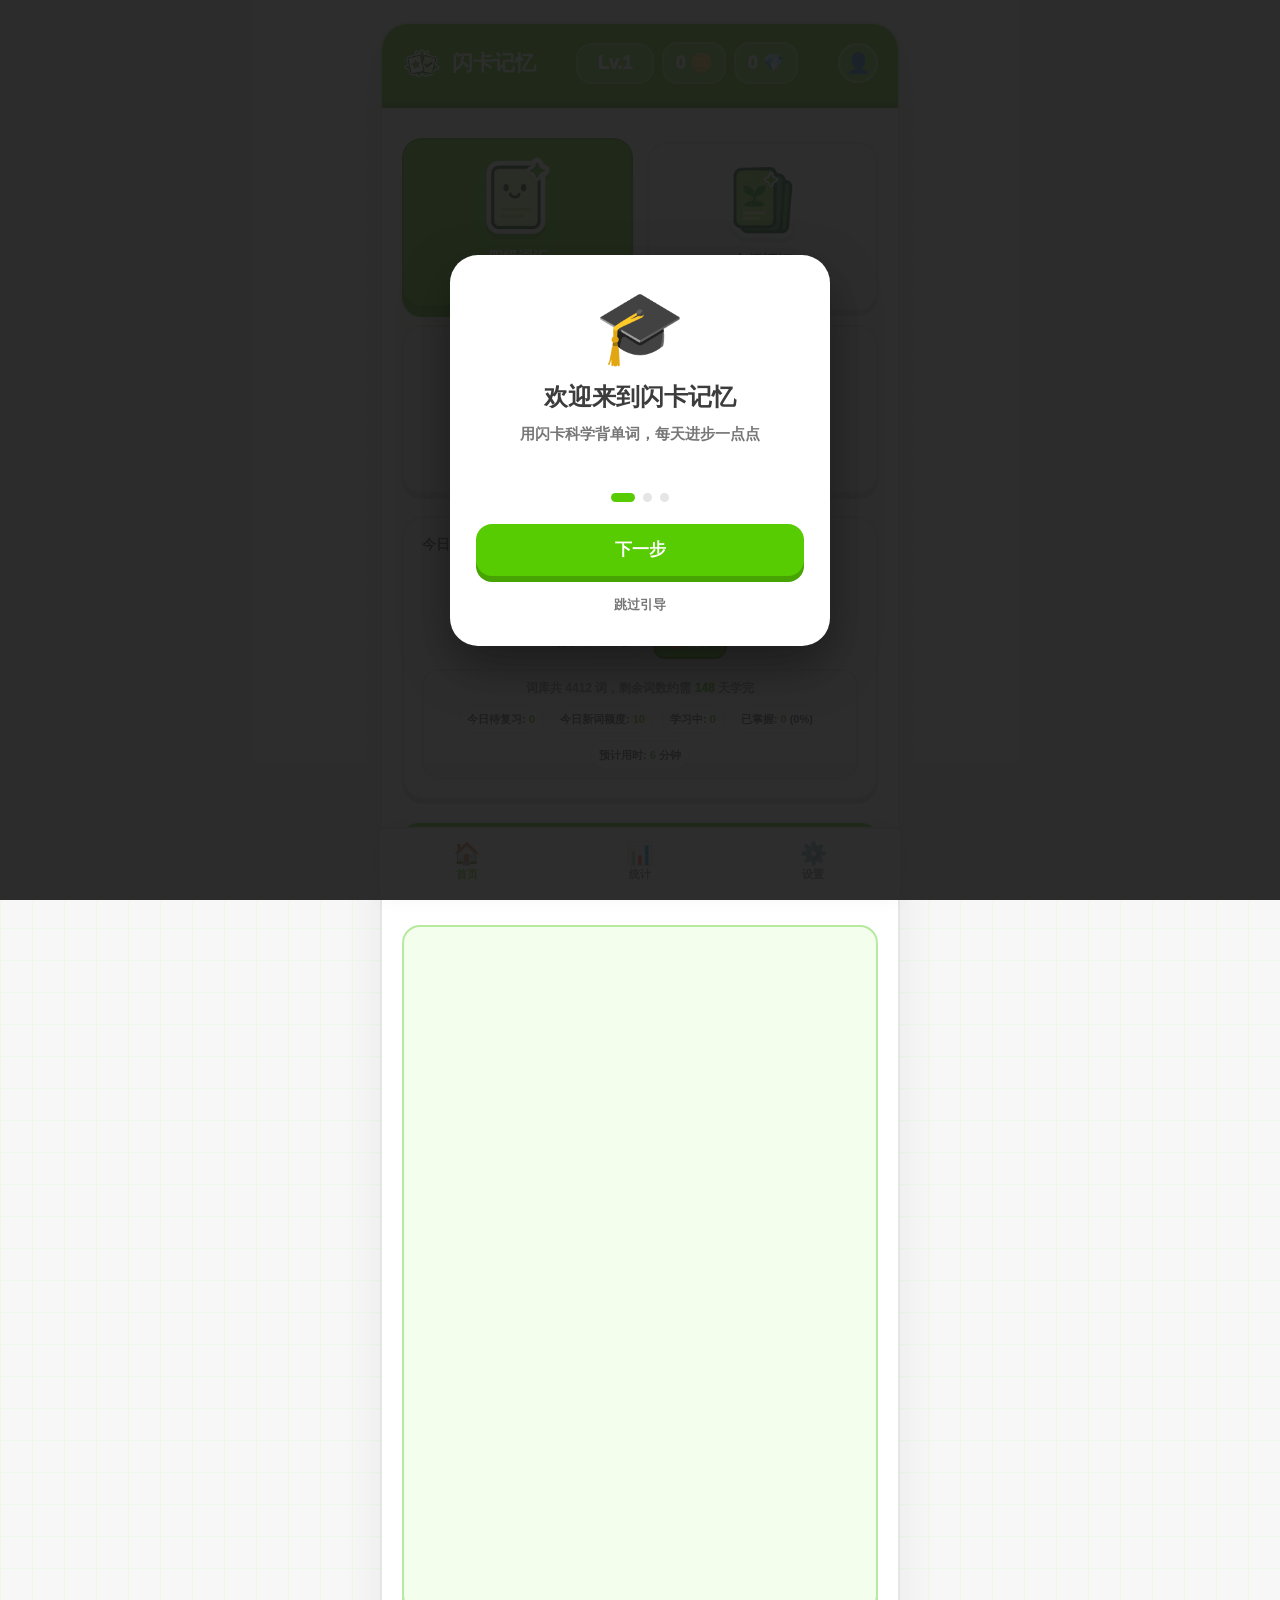
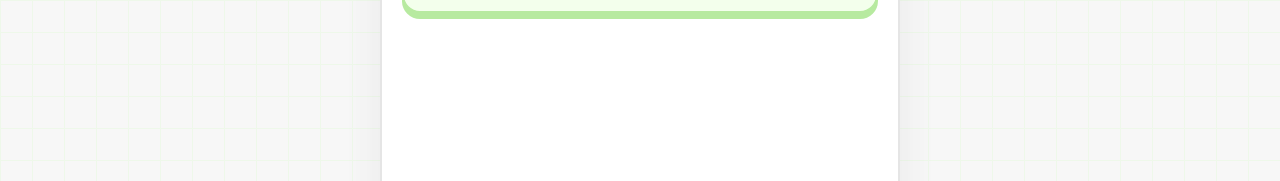
==== commit ac6ce2ef: "Keep original filename, add GitHub Pages redirect entry" ====
--- a/index.html
+++ b/index.html
@@ -2,14644 +2,10 @@
 <html lang="zh-CN">
 <head>
     <meta charset="UTF-8">
-    <meta name="viewport" content="width=device-width, initial-scale=1.0">
+    <meta http-equiv="refresh" content="0; url=%E9%97%AA%E5%8D%A1%E8%AE%B0%E5%BF%86.html">
     <title>闪卡记忆</title>
-    <style>
-        :root {
-            --primary: #58cc02;
-            --primary-dark: #46a302;
-            --primary-soft: #d7ffb8;
-            --secondary: #1cb0f6;
-            --secondary-dark: #1688c5;
-            --accent: #ffc800;
-            --success: #58cc02;
-            --warning: #ffb020;
-            --danger: #ff4b4b;
-            --danger-dark: #d63535;
-            --dark: #3c3c3c;
-            --muted: #777777;
-            --light: #f7f7f7;
-            --surface: #ffffff;
-            --border: #e5e5e5;
-            --shadow-green: 0 6px 0 var(--primary-dark);
-            --shadow-blue: 0 6px 0 var(--secondary-dark);
-            --shadow-neutral: 0 5px 0 #d8d8d8;
-            --card-shadow: 0 8px 0 #e5e5e5;
-        }
-        * { margin: 0; padding: 0; box-sizing: border-box; }
-        html { background: #f7f7f7; }
-        body {
-            font-family: -apple-system, BlinkMacSystemFont, 'Segoe UI', Roboto, 'PingFang SC', 'Microsoft YaHei', sans-serif;
-            min-height: 100dvh;
-            display: flex;
-            justify-content: center;
-            align-items: flex-start;
-            padding: 22px 14px;
-            background:
-                linear-gradient(#eef8ea 1px, transparent 1px),
-                linear-gradient(90deg, #eef8ea 1px, transparent 1px),
-                #f7f7f7;
-            background-size: 32px 32px;
-            color: var(--dark);
-            -webkit-font-smoothing: antialiased;
-            touch-action: manipulation;
-        }
-        .game-container {
-            width: 100%;
-            max-width: 520px;
-            min-height: calc(100dvh - 44px);
-            border-radius: 28px;
-            border: 2px solid var(--border);
-            background: var(--surface);
-            box-shadow: 0 8px 0 #d9d9d9, 0 18px 38px rgba(60, 60, 60, 0.08);
-            overflow: hidden;
-            position: relative;
-            display: flex;
-            flex-direction: column;
-        }
-        .game-header {
-            padding: 18px 20px;
-            background: var(--primary);
-            border-bottom: 6px solid var(--primary-dark);
-            color: #ffffff;
-            display: flex;
-            justify-content: space-between;
-            align-items: center;
-        }
-        .game-header h1 {
-            display: flex;
-            align-items: center;
-            gap: 10px;
-            font-size: 21px;
-            font-weight: 900;
-        }
-        .game-header h1 img {
-            width: 40px;
-            height: 40px;
-            object-fit: contain;
-            display: block;
-        }
-        .header-stats { display: flex; gap: 8px; align-items: center; }
-        .stat-item {
-            min-width: 68px;
-            padding: 8px 10px;
-            border-radius: 16px;
-            background: rgba(255, 255, 255, 0.2);
-            border: 2px solid rgba(255, 255, 255, 0.28);
-            font-size: 11px;
-            font-weight: 800;
-            text-align: center;
-        }
-        .stat-value { font-size: 18px; font-weight: 1000; }
-        .stat-item.stat-level { min-width: 78px; }
-        .stat-item.stat-coins,
-        .stat-item.stat-gems { min-width: 64px; }
-        .level-badge {
-            display: inline-block;
-            padding: 2px 8px;
-            border-radius: 999px;
-            background: #ffffff;
-            color: var(--primary-dark);
-            font-size: 13px;
-            font-weight: 1000;
-            box-shadow: 0 2px 0 rgba(0, 0, 0, 0.12);
-        }
-        .currency-icon {
-            font-size: 15px;
-            margin-right: 3px;
-            vertical-align: -1px;
-        }
-        .header-actions {
-            display: flex;
-            align-items: center;
-            gap: 8px;
-        }
-        .header-settings-btn {
-            width: 40px;
-            height: 40px;
-            border-radius: 50%;
-            border: 2px solid rgba(255, 255, 255, 0.35);
-            background: rgba(255, 255, 255, 0.2);
-            font-size: 20px;
-            display: grid;
-            place-items: center;
-            cursor: pointer;
-            transition: transform 120ms ease, background 160ms ease;
-            flex-shrink: 0;
-        }
-        .header-settings-btn:active { transform: scale(0.92); }
-        .screen {
-            display: none;
-            padding: 24px 20px 28px;
-            animation: duoScreenIn 260ms cubic-bezier(0.2, 0.8, 0.2, 1);
-        }
-        .screen.active { display: block; }
-        @keyframes duoScreenIn {
-            from { opacity: 0; transform: translateY(12px) scale(0.99); }
-            to { opacity: 1; transform: translateY(0) scale(1); }
-        }
-        .start-screen { text-align: center; padding: 16px 20px 24px; }
-        .logo {
-            width: 128px;
-            height: 128px;
-            margin: 0 auto 18px;
-            display: grid;
-            place-items: center;
-            border-radius: 28px;
-            transform: rotate(-2deg);
-        }
-        .logo img {
-            display: block;
-            width: 100%;
-            height: 100%;
-            object-fit: contain;
-            filter: drop-shadow(0 10px 0 rgba(70, 163, 2, 0.18)) drop-shadow(0 16px 22px rgba(88, 204, 2, 0.18));
-            user-select: none;
-            -webkit-user-drag: none;
-        }
-        .start-screen h2 { color: var(--dark); font-size: 30px; font-weight: 1000; margin-bottom: 10px; }
-        .start-screen p { color: var(--muted); font-size: 15px; line-height: 1.55; margin-bottom: 0; }
-        .level-selector {
-            display: grid;
-            grid-template-columns: repeat(2, minmax(0, 1fr));
-            gap: 14px;
-            margin: 18px 0 22px;
-        }
-        .level-btn {
-            min-height: 154px;
-            padding: 10px 10px 16px;
-            border: 2px solid var(--border);
-            border-radius: 20px;
-            background: var(--surface);
-            box-shadow: var(--shadow-neutral);
-            cursor: pointer;
-            transition: transform 160ms ease, box-shadow 160ms ease, border-color 160ms ease, background 160ms ease;
-            text-align: center;
-        }
-        .level-btn:hover {
-            transform: translateY(-2px);
-            border-color: var(--primary);
-            background: #f3ffec;
-        }
-        .level-btn:active,
-        .btn-primary:active,
-        .learning-btns button:active,
-        .completion-btns button:active,
-        .count-btn:active {
-            transform: translateY(4px);
-            box-shadow: 0 2px 0 rgba(0, 0, 0, 0.14) !important;
-        }
-        .level-btn.selected {
-            color: #ffffff;
-            background: var(--primary) !important;
-            border-color: var(--primary-dark) !important;
-            box-shadow: 0 6px 0 var(--primary-dark);
-        }
-        .level-icon {
-            width: 92px;
-            height: 92px;
-            margin: 0 auto 6px;
-            display: grid;
-            place-items: center;
-            border: 0;
-            background: transparent;
-            box-shadow: none;
-        }
-        .level-icon img {
-            display: block;
-            width: 100%;
-            height: 100%;
-            object-fit: contain;
-            filter: drop-shadow(0 5px 0 rgba(13, 77, 43, 0.12)) drop-shadow(0 10px 14px rgba(13, 77, 43, 0.08));
-            transition: transform 160ms ease, filter 160ms ease;
-            user-select: none;
-            -webkit-user-drag: none;
-        }
-        .level-btn:hover .level-icon img { transform: translateY(-2px) rotate(-2deg); }
-        .level-btn.selected .level-icon { background: transparent; border: 0; }
-        .level-btn.selected .level-icon img {
-            filter: drop-shadow(0 5px 0 rgba(0, 0, 0, 0.16)) drop-shadow(0 10px 14px rgba(0, 0, 0, 0.12));
-        }
-        .level-name { font-size: 15px; font-weight: 900; }
-        .level-desc { margin-top: 5px; font-size: 12px; font-weight: 700; opacity: 0.76; }
-        .word-count-section {
-            padding: 18px;
-            border: 2px solid var(--border);
-            border-radius: 22px;
-            background: var(--surface);
-            box-shadow: var(--shadow-neutral);
-            margin-bottom: 24px;
-            text-align: left;
-        }
-        .section-label { color: var(--dark); font-size: 14px; font-weight: 900; margin-bottom: 12px; }
-        .word-count-selector {
-            display: flex;
-            align-items: center;
-            justify-content: center;
-            gap: 18px;
-            margin-bottom: 12px;
-        }
-        .count-btn {
-            width: 48px;
-            height: 48px;
-            border-radius: 16px;
-            border: 2px solid var(--secondary-dark);
-            background: var(--secondary);
-            color: #ffffff;
-            box-shadow: var(--shadow-blue);
-            font-size: 24px;
-            font-weight: 700;
-            cursor: pointer;
-            display: flex;
-            align-items: center;
-            justify-content: center;
-            transition: transform 140ms ease, box-shadow 140ms ease;
-        }
-        .count-btn:hover { filter: brightness(1.03); }
-        .count-display { display: flex; align-items: baseline; gap: 4px; }
-        .count-number { color: var(--primary); font-size: 38px; font-weight: 1000; }
-        .count-unit { color: var(--muted); font-weight: 800; }
-        .order-toggle {
-            display: flex;
-            align-items: center;
-            justify-content: center;
-            gap: 8px;
-            margin-top: 10px;
-        }
-        .order-toggle span { font-size: 12px; color: var(--muted); font-weight: 700; }
-        .filter-tab {
-            padding: 6px 14px;
-            border-radius: 12px;
-            border: 2px solid var(--border);
-            background: var(--surface);
-            font-size: 12px;
-            font-weight: 800;
-            color: var(--muted);
-            cursor: pointer;
-            white-space: nowrap;
-            transition: all 0.15s;
-        }
-        .filter-tab.active { background: var(--primary); border-color: var(--primary-dark); color: #fff; }
-        .filter-tab:hover:not(.active) { border-color: var(--primary); color: var(--primary-dark); }
-        .time-estimate {
-            background: #f7f7f7;
-            border: 2px solid var(--border);
-            border-radius: 16px;
-            color: var(--muted);
-            font-size: 12px;
-            font-weight: 700;
-            text-align: center;
-            padding: 8px 12px;
-            line-height: 1.5;
-            margin-top: 10px;
-        }
-        .time-estimate strong { color: var(--primary-dark); font-weight: 1000; }
-        #progressStats > div { gap: 7px !important; }
-        #progressStats span {
-            padding: 5px 8px;
-            border-radius: 999px;
-            background: #ffffff;
-            border: 1px solid var(--border);
-            color: var(--dark);
-            font-weight: 800;
-        }
-        #progressStats b { color: var(--primary-dark); }
-        .btn-primary {
-            width: 100%;
-            min-height: 54px;
-            border-radius: 16px;
-            background: var(--primary);
-            color: #ffffff;
-            border: 0;
-            box-shadow: var(--shadow-green);
-            font-size: 17px;
-            font-weight: 1000;
-            cursor: pointer;
-            transition: transform 140ms ease, box-shadow 140ms ease, filter 160ms ease;
-        }
-        .btn-primary:hover {
-            filter: brightness(1.03);
-            transform: translateY(-2px);
-            box-shadow: 0 8px 0 var(--primary-dark);
-        }
-        .btn-secondary {
-            width: 100%;
-            min-height: 52px;
-            border-radius: 16px;
-            background: #ffffff;
-            color: var(--primary-dark);
-            border: 2px solid var(--primary);
-            box-shadow: var(--shadow-neutral);
-            font-size: 16px;
-            font-weight: 1000;
-            cursor: pointer;
-            transition: transform 140ms ease, box-shadow 140ms ease, filter 160ms ease;
-        }
-        .btn-secondary:hover {
-            filter: brightness(1.02);
-            transform: translateY(-2px);
-            box-shadow: 0 6px 0 #d7d7d7;
-        }
-        .learning-screen { text-align: center; }
-        .learning-screen h3 { color: var(--dark); font-size: 22px; font-weight: 1000; margin-bottom: 8px; }
-        .learning-screen p { color: var(--muted); font-size: 15px; line-height: 1.55; margin-bottom: 12px; }
-
-        /* 队列信息标签 */
-        .learning-queue-info {
-            display: flex;
-            justify-content: center;
-            gap: 8px;
-            margin-bottom: 12px;
-            flex-wrap: wrap;
-        }
-        .queue-tag {
-            display: inline-flex;
-            align-items: center;
-            gap: 4px;
-            padding: 6px 12px;
-            border-radius: 999px;
-            font-size: 12px;
-            font-weight: 900;
-            border: 2px solid;
-        }
-        .queue-tag.review {
-            background: #fff8e1;
-            border-color: #ffd54f;
-            color: #8a6d00;
-        }
-        .queue-tag.new {
-            background: #e8f5e9;
-            border-color: var(--primary);
-            color: var(--primary-dark);
-        }
-
-        /* 进度条 */
-        .learning-progress {
-            display: flex;
-            align-items: center;
-            gap: 10px;
-            margin: 8px 0 16px;
-        }
-        .learning-progress-track {
-            flex: 1;
-            height: 12px;
-            background: #e5e5e5;
-            border-radius: 999px;
-            overflow: hidden;
-            border: 2px solid #d7d7d7;
-        }
-        .learning-progress-fill {
-            height: 100%;
-            background: linear-gradient(90deg, var(--primary), var(--secondary));
-            border-radius: 999px;
-            transition: width 300ms ease;
-        }
-        .learning-progress-text {
-            font-size: 13px;
-            font-weight: 900;
-            color: var(--muted);
-            min-width: 44px;
-            text-align: right;
-        }
-
-        /* 未记住提示 */
-        #learningReminder { min-height: 28px; margin-bottom: 8px; }
-        .reminder-badge {
-            display: inline-block;
-            padding: 5px 12px;
-            border-radius: 999px;
-            font-size: 12px;
-            font-weight: 900;
-            animation: reminderPop 300ms cubic-bezier(0.2, 0.8, 0.2, 1.4);
-        }
-        .reminder-badge.unknown { background: #ffebee; color: var(--danger); border: 2px solid #ffcdd2; }
-        .reminder-badge.fuzzy { background: #fff8e1; color: #8a6d00; border: 2px solid #ffecb3; }
-        @keyframes reminderPop {
-            from { transform: scale(0.8); opacity: 0; }
-            to { transform: scale(1); opacity: 1; }
-        }
-
-        #familiarityIndicator { margin-bottom: 10px; min-height: 26px; }
-        #familiarityIndicator span {
-            border-radius: 999px;
-            padding: 5px 12px;
-            font-weight: 900;
-            font-size: 11px;
-            color: #ffffff;
-            box-shadow: 0 2px 0 rgba(0, 0, 0, 0.12);
-        }
-        .flashcard {
-            min-height: 238px;
-            padding: 34px 22px 38px;
-            border: 2px solid var(--border);
-            border-radius: 24px;
-            background: linear-gradient(135deg, #f4fbfa, #ffffff);
-            box-shadow: var(--shadow-neutral);
-            margin-bottom: 18px;
-            display: flex;
-            flex-direction: column;
-            justify-content: center;
-            align-items: center;
-            transition: transform 180ms ease, box-shadow 180ms ease, border-color 180ms ease;
-            position: relative;
-        }
-        .flashcard:hover {
-            transform: translateY(-2px);
-            border-color: var(--primary);
-            box-shadow: 0 7px 0 #d8d8d8, 0 16px 24px rgba(60, 60, 60, 0.07);
-        }
-        .flashcard .word { color: var(--dark); font-size: 36px; font-weight: 1000; line-height: 1.1; margin-bottom: 8px; }
-        .flashcard .phonetic { color: var(--secondary); font-size: 17px; font-weight: 800; margin-bottom: 16px; }
-        .pronounce-btn {
-            display: inline-flex;
-            align-items: center;
-            justify-content: center;
-            width: 38px;
-            height: 38px;
-            border-radius: 50%;
-            border: none;
-            background: linear-gradient(135deg, #5ab0a8, #8fd4cd);
-            color: #ffffff;
-            font-size: 18px;
-            cursor: pointer;
-            margin-bottom: 14px;
-            transition: transform 0.15s ease, box-shadow 0.15s ease;
-            box-shadow: 0 3px 8px rgba(90, 176, 168, 0.3);
-        }
-        .pronounce-btn:hover { transform: scale(1.15); }
-        .pronounce-btn:active { transform: scale(0.95); }
-        .flashcard .meaning { color: var(--primary-dark); font-size: 24px; font-weight: 1000; opacity: 0; }
-        .flashcard.flipped .meaning { opacity: 1; }
-        .learning-btns { display: flex; gap: 10px; }
-        .learning-btns button {
-            flex: 1;
-            min-height: 54px;
-            border-radius: 16px;
-            font-size: 15px;
-            font-weight: 1000;
-            border: 0;
-            cursor: pointer;
-            transition: transform 140ms ease, box-shadow 140ms ease, filter 160ms ease;
-        }
-        .btn-dont-know { background: var(--danger); color: #ffffff; box-shadow: 0 5px 0 var(--danger-dark); }
-        .btn-fuzzy { background: var(--accent); color: #6f4b00; box-shadow: 0 5px 0 #d6a900; }
-        .btn-know { background: var(--primary); color: #ffffff; box-shadow: 0 5px 0 var(--primary-dark); }
-        .completion-screen { text-align: center; padding: 24px 20px 90px; display: flex; flex-direction: column; height: calc(100dvh - 82px); overflow: hidden; }
-        .completion-screen h2 { color: var(--dark); font-size: 26px; font-weight: 1000; margin-bottom: 8px; }
-        .completion-screen > p { color: var(--muted); font-size: 15px; line-height: 1.55; margin-bottom: 16px; }
-        .completion-stats {
-            display: grid;
-            grid-template-columns: repeat(3, 1fr);
-            gap: 12px;
-            margin-bottom: 24px;
-        }
-        .completion-stat {
-            background: var(--surface);
-            border: 2px solid var(--border);
-            border-radius: 18px;
-            padding: 16px 8px;
-            box-shadow: var(--shadow-neutral);
-        }
-        .completion-stat .value { font-size: 28px; font-weight: 1000; color: var(--secondary-dark); }
-        .completion-stat .label { font-size: 12px; color: var(--muted); font-weight: 800; margin-top: 4px; }
-        .study-summary-grid {
-            display: grid;
-            grid-template-columns: repeat(2, 1fr);
-            gap: 10px;
-            margin-bottom: 16px;
-            flex-shrink: 0;
-        }
-        .study-summary-card {
-            background: var(--surface);
-            border: 2px solid var(--border);
-            border-radius: 16px;
-            padding: 14px 8px;
-            box-shadow: var(--shadow-neutral);
-        }
-        .study-summary-card.known { border-color: var(--primary-soft); background: #f4fbf5; }
-        .study-summary-card.fuzzy { border-color: #ffe082; background: #fffbf0; }
-        .study-summary-card.unknown { border-color: #ffcdd2; background: #fff5f5; }
-        .study-summary-card .study-summary-value { font-size: 22px; font-weight: 1000; color: var(--dark); }
-        .study-summary-card.known .study-summary-value { color: var(--primary-dark); }
-        .study-summary-card.fuzzy .study-summary-value { color: #8a6d00; }
-        .study-summary-card.unknown .study-summary-value { color: var(--danger); }
-        .study-summary-card .study-summary-label { font-size: 12px; color: var(--muted); font-weight: 800; margin-top: 4px; }
-        .completion-summary {
-            background: #f3ffec;
-            border: 2px solid #b7eaa0;
-            border-radius: 18px;
-            padding: 16px;
-            margin-bottom: 16px;
-            box-shadow: 0 6px 0 #b7eaa0;
-            text-align: left;
-            flex: 1;
-            overflow-y: auto;
-            min-height: 0;
-        }
-        .completion-summary h4 { color: var(--primary-dark); font-size: 15px; font-weight: 1000; margin-bottom: 12px; }
-        .rating-row {
-            display: flex;
-            align-items: center;
-            justify-content: space-between;
-            padding: 8px 0;
-            border-bottom: 1px solid #e0e0e0;
-            gap: 8px;
-            font-size: 14px;
-        }
-        .rating-row:last-child { border-bottom: none; }
-        .rating-badge { font-size: 12px; font-weight: 900; padding: 4px 10px; border-radius: 999px; color: #ffffff; flex-shrink: 0; }
-        .rating-badge.known { background: var(--primary); }
-        .rating-badge.fuzzy { background: var(--accent); color: #6f4b00; }
-        .rating-badge.unknown { background: var(--danger); }
-        .completion-btns { display: flex; gap: 12px; flex-shrink: 0; }
-        .completion-btns button {
-            flex: 1;
-            min-height: 52px;
-            border-radius: 16px;
-            font-size: 16px;
-            font-weight: 1000;
-            cursor: pointer;
-            transition: transform 140ms ease, box-shadow 140ms ease;
-            border: 0;
-        }
-        .btn-retry { background: var(--primary); color: #ffffff; box-shadow: var(--shadow-green); }
-        .btn-home {
-            background: #ffffff !important;
-            color: var(--dark) !important;
-            border: 2px solid var(--border) !important;
-            box-shadow: var(--shadow-neutral) !important;
-        }
-        .result-hero { margin-bottom: 16px; flex-shrink: 0; }
-        .result-hero h2 {
-            font-size: 32px;
-            font-weight: 1000;
-            color: var(--dark);
-            margin-bottom: 14px;
-        }
-        .result-hero h2.great { color: var(--primary); }
-        .result-hero h2.good { color: var(--secondary-dark); }
-        .result-hero h2.keep { color: var(--accent); }
-        .result-stars {
-            display: flex;
-            justify-content: center;
-            gap: 10px;
-            margin-bottom: 10px;
-            min-height: 52px;
-            align-items: center;
-        }
-        .result-star {
-            font-size: 44px;
-            color: #e5e5e5;
-            text-shadow: 0 4px 0 #d8d8d8;
-            transition: color 160ms ease, transform 160ms ease, text-shadow 160ms ease;
-        }
-        .result-star.lit {
-            color: var(--accent);
-            text-shadow: 0 4px 0 #d6a900;
-        }
-        .result-star.lit.pop {
-            animation: starPop 460ms cubic-bezier(0.2, 0.8, 0.2, 1);
-        }
-        @keyframes starPop {
-            0% { transform: scale(0.2) rotate(-18deg); opacity: 0; }
-            60% { transform: scale(1.25) rotate(8deg); opacity: 1; }
-            100% { transform: scale(1) rotate(0); opacity: 1; }
-        }
-        .result-subtitle {
-            color: var(--muted);
-            font-size: 14px;
-            font-weight: 800;
-            margin: 0;
-        }
-        .game-result-panel {
-            background: var(--surface);
-            border: 2px solid var(--border);
-            border-radius: 18px;
-            padding: 18px 14px;
-            margin-bottom: 16px;
-            box-shadow: var(--shadow-neutral);
-            flex-shrink: 0;
-        }
-        .game-result-score {
-            font-size: 42px;
-            font-weight: 1000;
-            color: var(--primary-dark);
-            line-height: 1;
-            margin-bottom: 8px;
-        }
-        .game-result-score::before {
-            content: '本局得分';
-            display: block;
-            font-size: 12px;
-            color: var(--muted);
-            font-weight: 800;
-            margin-bottom: 4px;
-        }
-        .game-result-stats {
-            display: flex;
-            justify-content: center;
-            gap: 12px;
-            margin: 12px 0;
-        }
-        .game-result-stat {
-            flex: 1;
-            background: #f8fdf6;
-            border: 2px solid #e0f0d9;
-            border-radius: 12px;
-            padding: 10px 6px;
-        }
-        .game-result-value {
-            font-size: 18px;
-            font-weight: 1000;
-            color: var(--dark);
-        }
-        .game-result-label {
-            font-size: 11px;
-            color: var(--muted);
-            font-weight: 800;
-            margin-top: 4px;
-        }
-        .game-result-rewards {
-            display: flex;
-            justify-content: center;
-            gap: 12px;
-            margin-top: 12px;
-        }
-        .reward-coins, .reward-gems {
-            display: inline-flex;
-            align-items: center;
-            gap: 4px;
-            padding: 6px 12px;
-            border-radius: 999px;
-            font-size: 14px;
-            font-weight: 900;
-        }
-        .reward-coins { background: #fff8e1; color: #8a6d00; border: 2px solid #ffe082; }
-        .reward-gems { background: #e3f2fd; color: #1565c0; border: 2px solid #90caf9; }
-        .level-up-banner {
-            display: none;
-            background: linear-gradient(135deg, #fff9e6, #fff4cc);
-            border: 2px solid var(--accent);
-            border-radius: 18px;
-            padding: 14px 18px;
-            margin-bottom: 16px;
-            box-shadow: 0 6px 0 #d6a900, 0 12px 24px rgba(255, 200, 0, 0.18);
-            animation: bannerIn 520ms cubic-bezier(0.2, 0.8, 0.2, 1);
-        }
-        .level-up-banner.show { display: block; }
-        @keyframes bannerIn {
-            from { opacity: 0; transform: translateY(-12px) scale(0.96); }
-            to { opacity: 1; transform: translateY(0) scale(1); }
-        }
-        .level-up-title {
-            color: var(--accent);
-            font-size: 20px;
-            font-weight: 1000;
-            margin-bottom: 2px;
-        }
-        .level-up-text {
-            color: #8c6b00;
-            font-size: 14px;
-            font-weight: 800;
-        }
-        .reward-row {
-            display: flex;
-            justify-content: center;
-            gap: 16px;
-            margin-bottom: 18px;
-        }
-        .reward-item {
-            display: flex;
-            align-items: center;
-            gap: 6px;
-            padding: 8px 16px;
-            border-radius: 999px;
-            background: #f7f7f7;
-            border: 2px solid var(--border);
-            font-weight: 1000;
-            font-size: 16px;
-            color: var(--dark);
-        }
-        .reward-icon { font-size: 20px; }
-        .game-result-stats .completion-stat .value { color: var(--primary); }
-
-        /* Bottom Navigation */
-        .game-container { padding-bottom: 110px; }
-        .bottom-nav {
-            position: fixed;
-            bottom: 0;
-            left: 50%;
-            transform: translateX(-50%);
-            width: 100%;
-            max-width: 520px;
-            display: flex;
-            justify-content: space-around;
-            align-items: center;
-            background: #ffffff;
-            border-top: 2px solid var(--border);
-            padding: 8px 0 14px;
-            z-index: 100;
-            box-shadow: 0 -4px 20px rgba(0,0,0,0.06);
-        }
-        .bottom-nav.hidden { display: none; }
-        .nav-item {
-            flex: 1;
-            display: flex;
-            flex-direction: column;
-            align-items: center;
-            gap: 3px;
-            background: none;
-            border: none;
-            padding: 6px 4px;
-            color: var(--muted);
-            font-size: 11px;
-            font-weight: 800;
-            cursor: pointer;
-            transition: color 160ms ease, transform 120ms ease;
-        }
-        .nav-item:active { transform: scale(0.94); }
-        .nav-item.active { color: var(--primary); }
-        .nav-icon { font-size: 22px; line-height: 1; }
-        .nav-label { font-size: 11px; font-weight: 800; line-height: 1.1; }
-        .stats-screen, .settings-screen { padding-bottom: 90px; }
-
-        /* Stats Screen */
-        .stats-title {
-            font-size: 26px;
-            font-weight: 1000;
-            color: var(--dark);
-            margin-bottom: 18px;
-            text-align: center;
-        }
-        .stats-overview {
-            display: grid;
-            grid-template-columns: repeat(3, 1fr);
-            gap: 10px;
-            margin-bottom: 20px;
-        }
-        .stat-card {
-            background: var(--surface);
-            border: 2px solid var(--border);
-            border-radius: 18px;
-            padding: 14px 8px;
-            text-align: center;
-            box-shadow: var(--shadow-neutral);
-        }
-        .stat-card-value {
-            font-size: 20px;
-            font-weight: 1000;
-            color: var(--primary);
-            margin-bottom: 4px;
-        }
-        .stat-card-label {
-            font-size: 11px;
-            font-weight: 800;
-            color: var(--muted);
-        }
-        .ring-chart-wrap {
-            background: var(--surface);
-            border: 2px solid var(--border);
-            border-radius: 20px;
-            padding: 18px;
-            margin-bottom: 18px;
-            box-shadow: var(--shadow-neutral);
-            display: flex;
-            flex-direction: column;
-            align-items: center;
-            gap: 14px;
-        }
-        .ring-chart {
-            width: 160px;
-            height: 160px;
-            border-radius: 50%;
-            background: conic-gradient(var(--primary) 0% 25%, var(--secondary) 25% 50%, var(--accent) 50% 75%, var(--danger) 75% 100%);
-            -webkit-mask: radial-gradient(transparent 55%, black 56%);
-            mask: radial-gradient(transparent 55%, black 56%);
-        }
-        .ring-legend {
-            display: flex;
-            flex-wrap: wrap;
-            justify-content: center;
-            gap: 10px 16px;
-            font-size: 12px;
-            font-weight: 800;
-        }
-        .ring-legend-item {
-            display: flex;
-            align-items: center;
-            gap: 5px;
-        }
-        .ring-dot {
-            width: 10px;
-            height: 10px;
-            border-radius: 50%;
-            background: var(--color);
-        }
-        .level-progress-section {
-            margin-bottom: 18px;
-        }
-        .level-progress-section h4 {
-            font-size: 16px;
-            font-weight: 1000;
-            color: var(--dark);
-            margin-bottom: 12px;
-        }
-        .library-progress-list {
-            display: flex;
-            flex-direction: column;
-            gap: 10px;
-        }
-        .library-progress-item {
-            background: var(--surface);
-            border: 2px solid var(--border);
-            border-radius: 14px;
-            padding: 12px 14px;
-            box-shadow: var(--shadow-neutral);
-        }
-        .library-progress-header {
-            display: flex;
-            justify-content: space-between;
-            align-items: center;
-            margin-bottom: 8px;
-            font-weight: 800;
-            font-size: 13px;
-        }
-        .library-progress-bar {
-            height: 10px;
-            background: #e8f5e9;
-            border-radius: 999px;
-            overflow: hidden;
-        }
-        .library-progress-fill {
-            height: 100%;
-            background: linear-gradient(90deg, var(--primary), var(--secondary));
-            border-radius: 999px;
-            transition: width 600ms ease;
-        }
-        .stats-detail-grid {
-            display: grid;
-            grid-template-columns: repeat(2, 1fr);
-            gap: 12px;
-            margin-bottom: 20px;
-        }
-        .detail-card {
-            background: var(--surface);
-            border: 2px solid var(--border);
-            border-radius: 18px;
-            padding: 14px;
-            text-align: center;
-            box-shadow: var(--shadow-neutral);
-        }
-        .detail-icon { font-size: 24px; margin-bottom: 6px; }
-        .detail-value {
-            font-size: 22px;
-            font-weight: 1000;
-            color: var(--primary);
-            margin-bottom: 2px;
-        }
-        .detail-label {
-            font-size: 11px;
-            font-weight: 800;
-            color: var(--muted);
-        }
-
-        /* Settings Screen */
-        .profile-card {
-            display: flex;
-            align-items: center;
-            gap: 16px;
-            background: var(--surface);
-            border: 2px solid var(--border);
-            border-radius: 20px;
-            padding: 20px;
-            margin-bottom: 18px;
-            box-shadow: var(--shadow-neutral);
-        }
-        .profile-avatar {
-            width: 72px;
-            height: 72px;
-            border-radius: 50%;
-            background: linear-gradient(135deg, var(--primary), var(--secondary));
-            display: grid;
-            place-items: center;
-            font-size: 36px;
-            flex-shrink: 0;
-        }
-        .profile-info { flex: 1; }
-        .profile-level {
-            font-size: 18px;
-            font-weight: 1000;
-            color: var(--dark);
-            margin-bottom: 4px;
-        }
-        .profile-level-badge {
-            display: inline-block;
-            padding: 3px 10px;
-            border-radius: 999px;
-            background: #ffffff;
-            color: var(--primary-dark);
-            font-size: 13px;
-            font-weight: 1000;
-            box-shadow: 0 2px 0 rgba(0,0,0,0.1);
-        }
-        .xp-progress-section {
-            background: var(--surface);
-            border: 2px solid var(--border);
-            border-radius: 18px;
-            padding: 16px;
-            margin-bottom: 18px;
-            box-shadow: var(--shadow-neutral);
-        }
-        .xp-progress-header {
-            display: flex;
-            justify-content: space-between;
-            font-size: 13px;
-            font-weight: 800;
-            color: var(--muted);
-            margin-bottom: 10px;
-        }
-        .xp-progress-bar {
-            height: 14px;
-            background: #e8f5e9;
-            border-radius: 999px;
-            overflow: hidden;
-        }
-        .xp-progress-fill {
-            height: 100%;
-            background: linear-gradient(90deg, var(--primary), var(--secondary));
-            border-radius: 999px;
-            transition: width 600ms ease;
-        }
-        .settings-currency-row {
-            display: flex;
-            gap: 12px;
-            margin-bottom: 18px;
-        }
-        .settings-currency {
-            flex: 1;
-            display: flex;
-            align-items: center;
-            justify-content: center;
-            gap: 8px;
-            background: var(--surface);
-            border: 2px solid var(--border);
-            border-radius: 16px;
-            padding: 14px;
-            font-size: 18px;
-            font-weight: 1000;
-            box-shadow: var(--shadow-neutral);
-        }
-        .settings-currency-icon { font-size: 22px; }
-        .settings-menu {
-            display: flex;
-            flex-direction: column;
-            gap: 12px;
-        }
-        .settings-item {
-            display: flex;
-            align-items: center;
-            gap: 12px;
-            width: 100%;
-            padding: 16px;
-            background: #ffffff;
-            border: 2px solid var(--border);
-            border-radius: 16px;
-            font-size: 15px;
-            font-weight: 800;
-            color: var(--dark);
-            cursor: pointer;
-            box-shadow: var(--shadow-neutral);
-            transition: transform 120ms ease, border-color 160ms ease;
-        }
-        .settings-item:active { transform: scale(0.98); }
-        .settings-item-icon { font-size: 22px; }
-        .settings-item-text { flex: 1; text-align: left; }
-        .settings-item-arrow { color: var(--muted); font-size: 20px; }
-        .settings-item.danger {
-            color: var(--danger);
-            border-color: #ffd1d1;
-            background: #fff5f5;
-        }
-
-        @media (max-width: 480px) {
-            .result-hero h2 { font-size: 26px; }
-            .result-star { font-size: 36px; }
-            .result-stars { min-height: 44px; }
-        }
-        @media (max-width: 480px) {
-            body { padding: 0; align-items: flex-start; }
-            .game-container { border-radius: 0; min-height: 100dvh; }
-            .game-header { padding: 14px; }
-            .game-header h1 { font-size: 18px; }
-            .game-header h1 img { width: 32px; height: 32px; }
-            .header-stats { gap: 6px; }
-            .stat-item { min-width: 58px; padding: 6px 7px; font-size: 10px; }
-            .stat-value { font-size: 15px; }
-            .level-btn { min-height: 120px; }
-            .level-icon { width: 64px; height: 64px; }
-        }
-        .game-screen {
-            padding: 18px 14px 22px;
-            display: none;
-            flex-direction: column;
-            height: calc(100dvh - 82px);
-        }
-        .game-screen.active { display: flex; }
-        .game-hud {
-            background: var(--surface);
-            border: 2px solid var(--border);
-            border-radius: 20px;
-            padding: 14px 16px 16px;
-            box-shadow: var(--shadow-neutral);
-            margin-bottom: 14px;
-        }
-        .game-hud-row {
-            display: flex;
-            justify-content: space-between;
-            align-items: center;
-            margin-bottom: 12px;
-        }
-        .game-round-info {
-            text-align: center;
-            font-size: 13px;
-            font-weight: 800;
-            color: var(--muted);
-            margin-bottom: 8px;
-        }
-        .game-hud-item {
-            display: flex;
-            flex-direction: column;
-            align-items: center;
-            gap: 2px;
-            min-width: 64px;
-        }
-        .hud-label {
-            font-size: 11px;
-            font-weight: 800;
-            color: var(--muted);
-            text-transform: uppercase;
-            letter-spacing: 0.5px;
-        }
-        .hud-value {
-            font-size: 28px;
-            font-weight: 1000;
-            color: var(--dark);
-            line-height: 1.1;
-        }
-        .game-timer .hud-value { color: var(--secondary-dark); }
-        .game-score .hud-value { color: var(--primary); }
-        .game-combo .hud-value { color: var(--accent); }
-        .game-combo.active .hud-value { animation: comboPop 260ms ease; }
-        @keyframes comboPop {
-            0% { transform: scale(1); }
-            50% { transform: scale(1.35); }
-            100% { transform: scale(1); }
-        }
-        .timer-bar-track {
-            width: 100%;
-            height: 8px;
-            background: #e5e5e5;
-            border-radius: 999px;
-            overflow: hidden;
-            border: 1px solid #d8d8d8;
-        }
-        .timer-bar-fill {
-            height: 100%;
-            width: 100%;
-            background: linear-gradient(90deg, var(--primary), var(--secondary));
-            border-radius: 999px;
-            transition: width 1s linear;
-        }
-        .timer-bar-fill.warning { background: linear-gradient(90deg, var(--accent), var(--danger)); }
-        .game-timer.danger .hud-value { color: var(--danger); animation: timerPulse 1s ease-in-out infinite; }
-        @keyframes timerPulse {
-            0%, 100% { transform: scale(1); }
-            50% { transform: scale(1.12); }
-        }
-        .game-score .hud-value.pop {
-            animation: scorePop 360ms cubic-bezier(0.2, 0.8, 0.2, 1);
-        }
-        @keyframes scorePop {
-            0% { transform: scale(1); }
-            40% { transform: scale(1.45); }
-            100% { transform: scale(1); }
-        }
-        .combo-popup {
-            position: absolute;
-            top: 34%;
-            left: 50%;
-            transform: translate(-50%, -50%) scale(0.6);
-            opacity: 0;
-            pointer-events: none;
-            font-weight: 1000;
-            text-align: center;
-            white-space: nowrap;
-            z-index: 10;
-            transition: opacity 180ms ease;
-        }
-        .combo-popup.show {
-            opacity: 1;
-            animation: comboIn 420ms cubic-bezier(0.2, 0.8, 0.2, 1);
-        }
-        .combo-popup.fade {
-            opacity: 0;
-            transition: opacity 500ms ease;
-        }
-        @keyframes comboIn {
-            0% { transform: translate(-50%, -50%) scale(0.4); opacity: 0; }
-            60% { transform: translate(-50%, -50%) scale(1.15); opacity: 1; }
-            100% { transform: translate(-50%, -50%) scale(1); opacity: 1; }
-        }
-        .combo-popup .combo-num { font-size: 52px; line-height: 1; }
-        .combo-popup .combo-text { font-size: 20px; }
-        .combo-popup.x2 { color: var(--secondary-dark); }
-        .combo-popup.x2 .combo-num { font-size: 48px; }
-        .combo-popup.x3 { color: var(--primary); }
-        .combo-popup.x3 .combo-num { font-size: 56px; }
-        .combo-popup.x4 { color: var(--accent); }
-        .combo-popup.x4 .combo-num { font-size: 62px; }
-        .combo-popup.x5,
-        .combo-popup.x6,
-        .combo-popup.x7,
-        .combo-popup.x8,
-        .combo-popup.x9 {
-            color: #ff9d00;
-            text-shadow: 0 3px 0 rgba(255, 157, 0, 0.18);
-        }
-        .combo-popup.x5 .combo-num,
-        .combo-popup.x6 .combo-num,
-        .combo-popup.x7 .combo-num,
-        .combo-popup.x8 .combo-num,
-        .combo-popup.x9 .combo-num { font-size: 72px; }
-        .combo-popup.x10 {
-            color: var(--danger);
-            text-shadow: 0 4px 0 rgba(255, 75, 75, 0.18);
-        }
-        .combo-popup.x10 .combo-num { font-size: 86px; }
-        .combo-popup.x10 .combo-text { font-size: 24px; }
-        @media (max-width: 480px) {
-            .combo-popup { top: 36%; }
-            .combo-popup .combo-num { font-size: 42px; }
-            .combo-popup.x2 .combo-num { font-size: 38px; }
-            .combo-popup.x3 .combo-num { font-size: 44px; }
-            .combo-popup.x4 .combo-num { font-size: 50px; }
-            .combo-popup.x5 .combo-num,
-            .combo-popup.x6 .combo-num,
-            .combo-popup.x7 .combo-num,
-            .combo-popup.x8 .combo-num,
-            .combo-popup.x9 .combo-num { font-size: 58px; }
-            .combo-popup.x10 .combo-num { font-size: 68px; }
-            .combo-popup.x10 .combo-text { font-size: 20px; }
-        }
-        .game-board {
-            flex: 1;
-            display: grid;
-            grid-template-columns: repeat(4, 1fr);
-            gap: 10px;
-            align-content: start;
-            overflow-y: auto;
-            padding: 4px 2px;
-        }
-        .match-card {
-            aspect-ratio: 1;
-            border-radius: 16px;
-            background: var(--surface);
-            border: 2px solid var(--border);
-            box-shadow: 0 4px 0 #e5e5e5, 0 6px 12px rgba(60, 60, 60, 0.06);
-            display: flex;
-            align-items: center;
-            justify-content: center;
-            text-align: center;
-            padding: 8px;
-            cursor: pointer;
-            user-select: none;
-            -webkit-tap-highlight-color: transparent;
-            transition: transform 160ms ease, box-shadow 160ms ease, border-color 160ms ease, background 160ms ease, opacity 260ms ease;
-            font-weight: 900;
-            color: var(--dark);
-            position: relative;
-        }
-        .match-card .card-text {
-            font-size: 13px;
-            line-height: 1.25;
-            display: -webkit-box;
-            -webkit-line-clamp: 3;
-            -webkit-box-orient: vertical;
-            overflow: hidden;
-            word-break: break-word;
-        }
-        .match-card.en-card .card-text {
-            font-size: 15px;
-            color: var(--primary-dark);
-        }
-        .match-card.cn-card .card-text {
-            font-size: 13px;
-            color: var(--dark);
-        }
-        .match-card:hover {
-            transform: translateY(-2px);
-            border-color: var(--primary);
-        }
-        .match-card:active:not(.selected):not(.matched) {
-            transform: scale(0.95);
-        }
-        .match-card.selected {
-            border-color: var(--primary);
-            background: var(--primary-soft);
-            box-shadow: 0 0 0 3px var(--primary-soft), 0 6px 0 var(--primary-dark);
-            transform: translateY(-4px);
-        }
-        .match-card.shake {
-            animation: cardShake 420ms ease-in-out;
-        }
-        @keyframes cardShake {
-            0%, 100% { transform: translateX(0); }
-            20% { transform: translateX(-6px) rotate(-2deg); }
-            40% { transform: translateX(6px) rotate(2deg); }
-            60% { transform: translateX(-5px) rotate(-1deg); }
-            80% { transform: translateX(5px) rotate(1deg); }
-        }
-        .match-card.matched {
-            animation: cardMatched 360ms cubic-bezier(0.2, 0.8, 0.2, 1) forwards;
-            pointer-events: none;
-        }
-        .match-card.hint-glow {
-            animation: hintGlow 0.5s ease-in-out infinite alternate;
-            border-color: var(--secondary) !important;
-        }
-        @keyframes hintGlow {
-            from { box-shadow: 0 0 0 3px var(--secondary), 0 4px 0 var(--secondary-dark); }
-            to { box-shadow: 0 0 0 6px var(--secondary), 0 4px 0 var(--secondary-dark); }
-        }
-        .timer-bar-fill.frozen {
-            background: linear-gradient(90deg, var(--secondary), #a0e0ff) !important;
-            box-shadow: 0 0 8px var(--secondary);
-        }
-        @keyframes cardMatched {
-            0% { transform: scale(1); opacity: 1; }
-            50% { transform: scale(1.1); opacity: 0.7; }
-            100% { transform: scale(0); opacity: 0; }
-        }
-        .game-hint {
-            text-align: center;
-            font-size: 12px;
-            font-weight: 800;
-            color: var(--muted);
-            margin-top: 10px;
-        }
-        @media (max-width: 480px) {
-            .game-screen { padding: 14px 12px 18px; height: calc(100dvh - 74px); }
-            .completion-screen { padding: 18px 14px 90px; height: calc(100dvh - 74px); }
-            .game-hud { padding: 12px 14px 14px; margin-bottom: 12px; }
-            .hud-value { font-size: 24px; }
-            .game-hud-item { min-width: 54px; }
-            .game-board { gap: 8px; }
-            .match-card { border-radius: 14px; padding: 6px; }
-            .match-card .card-text { font-size: 12px; -webkit-line-clamp: 2; }
-            .match-card.en-card .card-text { font-size: 13px; }
-        }
-        @media (prefers-reduced-motion: reduce) {
-            .screen { animation: none; }
-        }
-
-        /* ===== 防止横向滚动 ===== */
-        html, body { overflow-x: hidden; max-width: 100vw; }
-
-        /* ===== 通用按钮按压反馈 ===== */
-        .btn-primary, .btn-secondary, .btn-retry, .btn-home,
-        .learning-btns button, .completion-btns button,
-        .count-btn, .nav-item, .level-btn, .pronounce-btn,
-        .header-settings-btn, .settings-item {
-            -webkit-tap-highlight-color: transparent;
-        }
-        .btn-retry:active, .btn-home:active {
-            transform: scale(0.96);
-            filter: brightness(0.96);
-        }
-
-        /* ===== 首页词库卡片选中上浮 ===== */
-        .level-btn.selected {
-            transform: translateY(-4px);
-            box-shadow: 0 10px 0 var(--primary-dark), 0 14px 24px rgba(70, 163, 2, 0.22);
-        }
-
-        /* ===== 学习卡片 3D 翻转 ===== */
-        .learning-screen { perspective: 1200px; }
-        .flashcard {
-            transform-style: preserve-3d;
-            transition: box-shadow 180ms ease, border-color 180ms ease;
-        }
-        .flashcard.flip-anim { animation: cardFlip3D 440ms cubic-bezier(0.2, 0.8, 0.2, 1); }
-        @keyframes cardFlip3D {
-            0% { transform: rotateY(0deg) scale(1); }
-            45% { transform: rotateY(32deg) scale(0.97); }
-            55% { transform: rotateY(-14deg) scale(0.98); }
-            100% { transform: rotateY(0deg) scale(1); }
-        }
-        .flashcard .meaning { transition: opacity 0.3s ease 0.12s; }
-
-        /* ===== 卡片消除星光 ===== */
-        .sparkle {
-            position: absolute;
-            top: 50%; left: 50%;
-            width: 8px; height: 8px;
-            border-radius: 50%;
-            background: radial-gradient(circle, #fff 0%, var(--accent) 40%, transparent 70%);
-            pointer-events: none;
-            transform: translate(-50%, -50%);
-            animation: sparkleBurst 480ms ease-out forwards;
-            z-index: 5;
-        }
-        @keyframes sparkleBurst {
-            0% { transform: translate(-50%, -50%) scale(0); opacity: 1; }
-            50% { transform: translate(-50%, -50%) scale(2.2); opacity: 0.9; }
-            100% { transform: translate(-50%, -50%) scale(3.4); opacity: 0; }
-        }
-
-        /* ===== 超大连击闪现 ===== */
-        .mega-combo {
-            position: fixed;
-            top: 38%; left: 50%;
-            transform: translate(-50%, -50%) scale(0);
-            font-size: 72px;
-            font-weight: 1000;
-            color: var(--accent);
-            text-shadow: 0 4px 0 var(--primary-dark), 0 8px 20px rgba(0,0,0,0.18);
-            pointer-events: none;
-            z-index: 2000;
-            opacity: 0;
-            white-space: nowrap;
-        }
-        .mega-combo.show { animation: megaCombo 900ms cubic-bezier(0.2, 0.8, 0.2, 1) forwards; }
-        @keyframes megaCombo {
-            0% { transform: translate(-50%, -50%) scale(0) rotate(-8deg); opacity: 0; }
-            30% { transform: translate(-50%, -50%) scale(1.25) rotate(2deg); opacity: 1; }
-            60% { transform: translate(-50%, -50%) scale(1) rotate(0deg); opacity: 1; }
-            100% { transform: translate(-50%, -50%) scale(1.1) rotate(0deg); opacity: 0; }
-        }
-        @media (max-width: 480px) {
-            .mega-combo { font-size: 54px; }
-        }
-
-        /* ===== 每日连胜奖励弹窗 ===== */
-        .streak-overlay {
-            position: fixed; inset: 0;
-            background: rgba(0, 0, 0, 0.55);
-            display: none;
-            align-items: center; justify-content: center;
-            z-index: 3000;
-            padding: 20px;
-            backdrop-filter: blur(3px);
-        }
-        .streak-overlay.show { display: flex; animation: overlayIn 240ms ease; }
-        @keyframes overlayIn { from { opacity: 0; } to { opacity: 1; } }
-        .streak-card {
-            width: 100%; max-width: 360px;
-            background: var(--surface);
-            border-radius: 26px;
-            padding: 28px 24px 24px;
-            text-align: center;
-            box-shadow: 0 20px 50px rgba(0, 0, 0, 0.3);
-            animation: streakCardIn 360ms cubic-bezier(0.2, 0.9, 0.2, 1.1);
-            border: 3px solid var(--accent);
-        }
-        @keyframes streakCardIn {
-            from { transform: scale(0.7) translateY(20px); opacity: 0; }
-            to { transform: scale(1) translateY(0); opacity: 1; }
-        }
-        .streak-fire { font-size: 56px; line-height: 1; margin-bottom: 8px; }
-        .streak-title { font-size: 22px; font-weight: 1000; color: var(--dark); margin-bottom: 4px; }
-        .streak-subtitle { font-size: 14px; color: var(--muted); font-weight: 700; margin-bottom: 18px; }
-        .streak-days-row {
-            display: flex; justify-content: center; gap: 6px;
-            margin-bottom: 18px;
-            flex-wrap: wrap;
-        }
-        .streak-day-dot {
-            width: 28px; height: 28px; border-radius: 50%;
-            display: grid; place-items: center;
-            font-size: 12px; font-weight: 900;
-            background: var(--light); color: var(--muted);
-            border: 2px solid var(--border);
-        }
-        .streak-day-dot.done { background: var(--accent); color: #fff; border-color: #e6b400; }
-        .streak-day-dot.today { background: var(--primary); color: #fff; border-color: var(--primary-dark); transform: scale(1.12); }
-        .streak-reward-box {
-            background: var(--primary-soft);
-            border-radius: 16px;
-            padding: 14px;
-            margin-bottom: 20px;
-            display: flex; flex-direction: column; gap: 6px;
-        }
-        .streak-reward-item {
-            display: flex; align-items: center; justify-content: center; gap: 8px;
-            font-size: 18px; font-weight: 900; color: var(--primary-dark);
-        }
-        .streak-claim-btn {
-            width: 100%;
-            min-height: 52px;
-            border-radius: 16px;
-            background: var(--primary);
-            color: #fff;
-            border: 0;
-            box-shadow: var(--shadow-green);
-            font-size: 17px; font-weight: 1000;
-            cursor: pointer;
-            transition: transform 140ms ease, box-shadow 140ms ease;
-        }
-        .streak-claim-btn:active { transform: translateY(4px); box-shadow: 0 2px 0 var(--primary-dark); }
-
-        /* ===== 新手引导层 ===== */
-        .onboard-overlay {
-            position: fixed; inset: 0;
-            background: rgba(28, 28, 28, 0.92);
-            display: none;
-            align-items: center; justify-content: center;
-            z-index: 4000;
-            padding: 20px;
-        }
-        .onboard-overlay.show { display: flex; }
-        .onboard-card {
-            width: 100%; max-width: 380px;
-            background: var(--surface);
-            border-radius: 28px;
-            padding: 36px 26px 24px;
-            text-align: center;
-            box-shadow: 0 20px 50px rgba(0, 0, 0, 0.4);
-        }
-        .onboard-emoji { font-size: 72px; line-height: 1; margin-bottom: 18px; }
-        .onboard-title { font-size: 24px; font-weight: 1000; color: var(--dark); margin-bottom: 10px; }
-        .onboard-desc { font-size: 15px; color: var(--muted); font-weight: 600; line-height: 1.5; margin-bottom: 26px; min-height: 44px; }
-        .onboard-dots { display: flex; justify-content: center; gap: 8px; margin-bottom: 22px; }
-        .onboard-dot {
-            width: 9px; height: 9px; border-radius: 50%;
-            background: var(--border);
-            transition: all 200ms ease;
-        }
-        .onboard-dot.active { width: 24px; border-radius: 5px; background: var(--primary); }
-        .onboard-btn {
-            width: 100%; min-height: 52px;
-            border-radius: 16px;
-            background: var(--primary);
-            color: #fff; border: 0;
-            box-shadow: var(--shadow-green);
-            font-size: 17px; font-weight: 1000;
-            cursor: pointer;
-            transition: transform 140ms ease, box-shadow 140ms ease;
-        }
-        .onboard-btn:active { transform: translateY(4px); box-shadow: 0 2px 0 var(--primary-dark); }
-        .onboard-skip {
-            margin-top: 12px;
-            background: none; border: 0;
-            color: var(--muted); font-size: 13px; font-weight: 700;
-            cursor: pointer; padding: 8px;
-        }
-
-        /* ===== 商店 ===== */
-        .shop-overlay {
-            position: fixed; inset: 0;
-            background: rgba(0, 0, 0, 0.55);
-            display: none;
-            align-items: center; justify-content: center;
-            z-index: 3500;
-            padding: 16px;
-            backdrop-filter: blur(3px);
-            overflow-y: auto;
-        }
-        .shop-overlay.show { display: flex; }
-        .shop-card {
-            width: 100%; max-width: 420px;
-            background: var(--surface);
-            border-radius: 24px;
-            padding: 22px 18px 18px;
-            box-shadow: 0 20px 50px rgba(0, 0, 0, 0.3);
-            max-height: 90vh;
-            overflow-y: auto;
-            margin: auto;
-        }
-        .shop-header {
-            display: flex; align-items: center; justify-content: space-between;
-            margin-bottom: 16px;
-        }
-        .shop-title { font-size: 22px; font-weight: 1000; color: var(--dark); }
-        .shop-close {
-            width: 36px; height: 36px; border-radius: 50%;
-            border: 0; background: var(--light);
-            font-size: 18px; font-weight: 1000; cursor: pointer;
-            color: var(--muted);
-            display: grid; place-items: center;
-        }
-        .shop-close:active { transform: scale(0.92); }
-        .shop-balance {
-            display: flex; gap: 10px; margin-bottom: 18px;
-            padding: 12px 14px;
-            background: #f3ffec;
-            border-radius: 14px;
-            border: 2px solid var(--primary-soft);
-        }
-        .shop-balance-item {
-            flex: 1; text-align: center;
-            font-size: 12px; font-weight: 800; color: var(--muted);
-        }
-        .shop-balance-value {
-            font-size: 20px; font-weight: 1000; color: var(--primary-dark);
-        }
-        .shop-section-label {
-            font-size: 13px; font-weight: 1000; color: var(--muted);
-            margin: 6px 0 10px; text-transform: uppercase;
-        }
-        .shop-item {
-            display: flex; align-items: center; gap: 12px;
-            padding: 14px;
-            background: var(--surface);
-            border: 2px solid var(--border);
-            border-radius: 16px;
-            margin-bottom: 10px;
-            box-shadow: 0 3px 0 #e5e5e5;
-        }
-        .shop-item-icon { font-size: 30px; flex-shrink: 0; width: 40px; text-align: center; }
-        .shop-item-info { flex: 1; min-width: 0; }
-        .shop-item-name { font-size: 15px; font-weight: 900; color: var(--dark); }
-        .shop-item-desc { font-size: 12px; color: var(--muted); font-weight: 600; margin-top: 2px; }
-        .shop-item-count {
-            display: inline-block; margin-top: 4px;
-            font-size: 11px; font-weight: 800; color: var(--secondary);
-            background: #e3f2fd; padding: 2px 8px; border-radius: 999px;
-        }
-        .shop-buy-btn {
-            flex-shrink: 0;
-            padding: 10px 16px;
-            border-radius: 14px;
-            border: 0;
-            font-size: 13px; font-weight: 1000;
-            cursor: pointer;
-            white-space: nowrap;
-            transition: transform 120ms ease;
-        }
-        .shop-buy-btn:active { transform: scale(0.94); }
-        .shop-buy-btn.coins { background: var(--accent); color: #fff; box-shadow: 0 3px 0 #e6b400; }
-        .shop-buy-btn.gems { background: var(--secondary); color: #fff; box-shadow: 0 3px 0 var(--secondary-dark); }
-        .shop-buy-btn:disabled { opacity: 0.4; box-shadow: none; cursor: not-allowed; }
-        .shop-toast {
-            position: fixed; bottom: 100px; left: 50%;
-            transform: translateX(-50%);
-            background: rgba(60, 60, 60, 0.95);
-            color: #fff; font-size: 14px; font-weight: 800;
-            padding: 12px 24px; border-radius: 999px;
-            z-index: 3600; opacity: 0;
-            transition: opacity 200ms ease;
-            pointer-events: none;
-        }
-        .shop-toast.show { opacity: 1; }
-
-        /* ===== 游戏内道具栏 ===== */
-        .game-items-bar {
-            display: flex; gap: 8px;
-            margin-bottom: 10px;
-            justify-content: center;
-        }
-        .game-item-btn {
-            display: flex; align-items: center; gap: 4px;
-            padding: 6px 12px;
-            border-radius: 12px;
-            border: 2px solid var(--border);
-            background: var(--surface);
-            font-size: 13px; font-weight: 900;
-            cursor: pointer;
-            color: var(--dark);
-            transition: transform 120ms ease;
-        }
-        .game-item-btn:active { transform: scale(0.92); }
-        .game-item-btn:disabled { opacity: 0.4; cursor: not-allowed; }
-        .game-item-count {
-            background: var(--primary);
-            color: #fff;
-            font-size: 10px; font-weight: 1000;
-            padding: 1px 6px;
-            border-radius: 999px;
-            min-width: 16px; text-align: center;
-        }
-    </style>
 </head>
 <body>
-    <audio id="silentAudio" preload="auto" src="[data-uri]" style="display:none"></audio>
-    <div class="game-container">
-        <div class="game-header">
-            <h1><img src="assets/word-match-logo.png" alt="">闪卡记忆</h1>
-            <div class="header-stats">
-                <div class="stat-item stat-level">
-                    <div class="stat-value" id="headerLevel">Lv.1</div>
-                </div>
-                <div class="stat-item stat-coins">
-                    <div class="stat-value" id="headerCoins">0 🪙</div>
-                </div>
-                <div class="stat-item stat-gems">
-                    <div class="stat-value" id="headerGems">0 💎</div>
-                </div>
-            </div>
-            <div class="header-actions">
-                <button class="header-settings-btn" onclick="switchTab('settings')" title="个人中心">👤</button>
-            </div>
-        </div>
-
-        <div class="screen start-screen active" id="startScreen">
-            <div class="level-selector">
-                <div class="level-btn selected" data-level="cet4" ontouchstart="unlockAudio()" onclick="selectLevel(this)">
-                    <div class="level-icon"><img src="assets/icon-cet4.png" alt=""></div>
-                    <div class="level-name">四级词汇</div>
-                    <div class="level-desc">基础必备</div>
-                </div>
-                <div class="level-btn" data-level="cet6" ontouchstart="unlockAudio()" onclick="selectLevel(this)">
-                    <div class="level-icon"><img src="assets/icon-cet6.png" alt=""></div>
-                    <div class="level-name">六级词汇</div>
-                    <div class="level-desc">进阶提升</div>
-                </div>
-                <div class="level-btn" data-level="toefl" ontouchstart="unlockAudio()" onclick="selectLevel(this)">
-                    <div class="level-icon"><img src="assets/icon-toefl.png" alt=""></div>
-                    <div class="level-name">托福词汇</div>
-                    <div class="level-desc">留学必备</div>
-                </div>
-                <div class="level-btn" data-level="gre" ontouchstart="unlockAudio()" onclick="selectLevel(this)">
-                    <div class="level-icon"><img src="assets/icon-gre.png" alt=""></div>
-                    <div class="level-name">GRE词汇</div>
-                    <div class="level-desc">挑战高难</div>
-                </div>
-            </div>
-
-            <div class="word-count-section">
-                <div class="section-label">今日学习新词数</div>
-                <div class="word-count-selector">
-                    <button class="count-btn" onclick="changeWordCount(-1)">−</button>
-                    <div class="count-display">
-                        <span class="count-number" id="wordCountNum">10</span>
-                        <span class="count-unit">个/天</span>
-                    </div>
-                    <button class="count-btn" onclick="changeWordCount(1)">+</button>
-                </div>
-                <div class="order-toggle">
-                    <span>顺序</span>
-                    <button class="filter-tab" id="orderSeqBtn" onclick="setWordOrder('sequential')">A→Z</button>
-                    <button class="filter-tab active" id="orderRandBtn" onclick="setWordOrder('random')">🔀 乱序</button>
-                </div>
-                <div class="time-estimate" id="timeEstimate">
-                    词库共 <span id="totalWordsCount">100</span> 词，剩余词数约需 <strong id="daysEstimate">4</strong> 天学完
-                    <div id="progressStats"></div>
-                </div>
-            </div>
-
-            <button class="btn-primary" ontouchstart="unlockAudio()" onclick="startTodayTask()">开始今日任务</button>
-        </div>
-
-        <div class="screen learning-screen" id="learningScreen">
-            <div class="learning-queue-info" id="learningQueueInfo"></div>
-            <div class="learning-progress" id="learningProgress"></div>
-            <div id="learningReminder"></div>
-            <div id="familiarityIndicator"></div>
-            <div class="flashcard" id="flashcard" onclick="flipCard()">
-                <div class="word" id="cardWord"></div>
-                <div class="phonetic" id="cardPhonetic"></div>
-                <button class="pronounce-btn" onclick="event.stopPropagation(); pronounceWord(document.getElementById('cardWord').textContent)" title="听发音">🔊</button>
-                <div class="meaning" id="cardMeaning"></div>
-            </div>
-            <div class="learning-btns">
-                <button class="btn-dont-know" onclick="markWord('unknown')">不认识</button>
-                <button class="btn-fuzzy" onclick="markWord('fuzzy')">模糊</button>
-                <button class="btn-know" onclick="markWord('known')">认识</button>
-            </div>
-        </div>
-
-        <div class="screen game-screen" id="gameScreen">
-            <div class="game-hud">
-                <div class="game-round-info" id="gameRoundInfo"></div>
-                <div class="game-hud-row">
-                    <div class="game-hud-item game-timer">
-                        <span class="hud-label">时间</span>
-                        <span class="hud-value" id="gameTimer">60</span>
-                    </div>
-                    <div class="game-hud-item game-score">
-                        <span class="hud-label">得分</span>
-                        <span class="hud-value" id="gameScore">0</span>
-                    </div>
-                    <div class="game-hud-item game-combo">
-                        <span class="hud-label">连击</span>
-                        <span class="hud-value" id="gameCombo">0</span>
-                    </div>
-                </div>
-                <div class="timer-bar-track">
-                    <div class="timer-bar-fill" id="timerBar"></div>
-                </div>
-            </div>
-            <div class="game-items-bar" id="gameItemsBar">
-                <button class="game-item-btn" id="useHintBtn" onclick="useHint()" title="提示一对配对">
-                    💡 <span class="game-item-count" id="hintCount">0</span>
-                </button>
-                <button class="game-item-btn" id="useTimeBonusBtn" onclick="useTimeBonus()" title="增加10秒">
-                    ⏱️ <span class="game-item-count" id="timeBonusCount">0</span>
-                </button>
-                <button class="game-item-btn" id="useShuffleBtn" onclick="useShuffle()" title="重新洗牌">
-                    🔄 <span class="game-item-count" id="shuffleCount">0</span>
-                </button>
-            </div>
-            <div class="game-board" id="gameBoard"></div>
-            <div class="game-hint">点击卡片，将英文和中文配对</div>
-            <div class="combo-popup" id="comboPopup"></div>
-        </div>
-
-        <div class="screen completion-screen" id="completionScreen">
-            <div class="game-result-panel" id="gameResultPanel" style="display:none;">
-                <div class="game-result-score" id="gameResultScore">0</div>
-                <div class="game-result-stars" id="gameResultStars"></div>
-            </div>
-            <div class="completion-summary">
-                <div id="completionList"></div>
-            </div>
-        </div>
-
-        <div class="screen stats-screen" id="statsScreen">
-            <h2 class="stats-title">学习统计</h2>
-            <div class="stats-overview">
-                <div class="stat-card">
-                    <div class="stat-card-value" id="statsDays">0</div>
-                    <div class="stat-card-label">累计学习天数</div>
-                </div>
-                <div class="stat-card">
-                    <div class="stat-card-value" id="statsStreak">0</div>
-                    <div class="stat-card-label">连续学习天数</div>
-                </div>
-                <div class="stat-card">
-                    <div class="stat-card-value" id="statsMasteredRatio">0/0</div>
-                    <div class="stat-card-label">已掌握 / 总单词</div>
-                </div>
-                <div class="stat-card">
-                    <div class="stat-card-value" id="statsLevel">Lv.1</div>
-                    <div class="stat-card-label">当前等级</div>
-                </div>
-            </div>
-            <div class="ring-chart-wrap">
-                <div class="ring-chart" id="statsRingChart"></div>
-                <div class="ring-legend" id="statsRingLegend"></div>
-            </div>
-            <div class="level-progress-section">
-                <h4>词库进度</h4>
-                <div class="library-progress-list" id="libraryProgressList"></div>
-            </div>
-            <div class="stats-detail-grid">
-                <div class="detail-card">
-                    <div class="detail-icon">📚</div>
-                    <div class="detail-value" id="statsDueReview">0</div>
-                    <div class="detail-label">今日待复习</div>
-                </div>
-                <div class="detail-card">
-                    <div class="detail-icon">🎯</div>
-                    <div class="detail-value" id="statsHistoryAccuracy">0%</div>
-                    <div class="detail-label">历史正确率</div>
-                </div>
-                <div class="detail-card">
-                    <div class="detail-icon">🔥</div>
-                    <div class="detail-value" id="statsMaxCombo">0</div>
-                    <div class="detail-label">最高连击</div>
-                </div>
-                <div class="detail-card">
-                    <div class="detail-icon">🪙</div>
-                    <div class="detail-value" id="statsTotalCoins">0</div>
-                    <div class="detail-label">累计金币</div>
-                </div>
-            </div>
-            <button class="btn-primary" onclick="switchTab('home')">返回首页</button>
-        </div>
-
-        <div class="screen settings-screen" id="settingsScreen">
-            <div class="profile-card">
-                <div class="profile-avatar">👤</div>
-                <div class="profile-info">
-                    <div class="profile-level" id="settingsLevelTitle">新手上路</div>
-                    <div class="profile-level-badge" id="settingsLevelBadge">Lv.1</div>
-                </div>
-            </div>
-            <div class="xp-progress-section">
-                <div class="xp-progress-header">
-                    <span>等级进度</span>
-                    <span id="settingsXpText">0 / 500</span>
-                </div>
-                <div class="xp-progress-bar">
-                    <div class="xp-progress-fill" id="settingsXpFill"></div>
-                </div>
-            </div>
-            <div class="settings-currency-row">
-                <div class="settings-currency">
-                    <span class="settings-currency-icon">🪙</span>
-                    <span id="settingsCoins">0</span>
-                </div>
-                <div class="settings-currency">
-                    <span class="settings-currency-icon">💎</span>
-                    <span id="settingsGems">0</span>
-                </div>
-            </div>
-            <div class="settings-currency-row">
-                <div class="settings-currency">
-                    <span class="settings-currency-icon">💡</span>
-                    <span id="settingsHints">0</span>
-                </div>
-                <div class="settings-currency">
-                    <span class="settings-currency-icon">⏱️</span>
-                    <span id="settingsTimeBonuses">0</span>
-                </div>
-                <div class="settings-currency">
-                    <span class="settings-currency-icon">🔄</span>
-                    <span id="settingsShuffles">0</span>
-                </div>
-            </div>
-            <div class="settings-menu">
-                <button class="settings-item" onclick="openShop()">
-                    <span class="settings-item-icon">🏪</span>
-                    <span class="settings-item-text">打开商店</span>
-                    <span class="settings-item-arrow">›</span>
-                </button>
-                <button class="settings-item danger" onclick="clearLearningData()">
-                    <span class="settings-item-icon">🗑️</span>
-                    <span class="settings-item-text">清除学习数据</span>
-                    <span class="settings-item-arrow">›</span>
-                </button>
-            </div>
-        </div>
-
-        <nav class="bottom-nav" id="bottomNav">
-            <button class="nav-item active" data-tab="home" onclick="switchTab('home')">
-                <span class="nav-icon">🏠</span>
-                <span class="nav-label">首页</span>
-            </button>
-            <button class="nav-item" data-tab="stats" onclick="switchTab('stats')">
-                <span class="nav-icon">📊</span>
-                <span class="nav-label">统计</span>
-            </button>
-            <button class="nav-item" data-tab="settings" onclick="switchTab('settings')">
-                <span class="nav-icon">⚙️</span>
-                <span class="nav-label">设置</span>
-            </button>
-        </nav>
-    </div>
-
-    <!-- 超大连击闪现 -->
-    <div class="mega-combo" id="megaCombo"></div>
-
-    <!-- 每日连胜奖励弹窗 -->
-    <div class="streak-overlay" id="streakOverlay">
-        <div class="streak-card">
-            <div class="streak-fire" id="streakFire">🔥</div>
-            <div class="streak-title" id="streakTitle">连续学习 1 天</div>
-            <div class="streak-subtitle" id="streakSubtitle">坚持就是胜利！</div>
-            <div class="streak-days-row" id="streakDaysRow"></div>
-            <div class="streak-reward-box" id="streakRewardBox"></div>
-            <button class="streak-claim-btn" onclick="claimStreakReward()">领取奖励</button>
-        </div>
-    </div>
-
-    <!-- 新手引导层 -->
-    <div class="onboard-overlay" id="onboardOverlay">
-        <div class="onboard-card">
-            <div class="onboard-emoji" id="onboardEmoji">🎓</div>
-            <div class="onboard-title" id="onboardTitle">欢迎来到闪卡记忆</div>
-            <div class="onboard-desc" id="onboardDesc">用闪卡科学背单词，每天进步一点点</div>
-            <div class="onboard-dots" id="onboardDots"></div>
-            <button class="onboard-btn" id="onboardBtn" onclick="onboardNext()">下一步</button>
-            <button class="onboard-skip" onclick="finishOnboarding()">跳过引导</button>
-        </div>
-    </div>
-
-    <!-- 商店弹窗 -->
-    <div class="shop-overlay" id="shopOverlay">
-        <div class="shop-card">
-            <div class="shop-header">
-                <div class="shop-title">🏪 商店</div>
-                <button class="shop-close" onclick="closeShop()">✕</button>
-            </div>
-            <div class="shop-balance">
-                <div class="shop-balance-item">
-                    <div class="shop-balance-value" id="shopCoins">0</div>
-                    金币 🪙
-                </div>
-                <div class="shop-balance-item">
-                    <div class="shop-balance-value" id="shopGems">0</div>
-                    宝石 💎
-                </div>
-            </div>
-            <div class="shop-section-label">游戏道具</div>
-            <div id="shopItemsList"></div>
-            <div class="shop-section-label" style="margin-top: 14px;">货币兑换</div>
-            <div id="shopExchangeList"></div>
-        </div>
-    </div>
-
-    <!-- 商店提示 -->
-    <div class="shop-toast" id="shopToast"></div>
-
-    <script>
-        const wordDB = {
-            cet4: [
-                { en: 'abandon', cn: '遗弃', phonetic: '/əˈbændən/', difficulty: 1 },
-                { en: 'ability', cn: '能力，能耐', phonetic: '/əˈbɪləti/', difficulty: 1 },
-                { en: 'able', cn: '能', phonetic: '/ˈeɪbl/', difficulty: 1 },
-                { en: 'abnormal', cn: '反常的，不规则的', phonetic: '/æbˈnɔːrml/', difficulty: 1 },
-                { en: 'aboard', cn: '在（飞机、火车、船）上', phonetic: '/əˈbɔːrd/', difficulty: 1 },
-                { en: 'about', cn: '附近', phonetic: '/əˈbaʊt/', difficulty: 1 },
-                { en: 'above', cn: '上面的', phonetic: '/əˈbʌv/', difficulty: 1 },
-                { en: 'abroad', cn: '在国外', phonetic: '/əˈbrɔːd/', difficulty: 1 },
-                { en: 'absence', cn: '没有', phonetic: '/ˈæbsəns/', difficulty: 1 },
-                { en: 'absent', cn: '缺席的', phonetic: '/ˈæbsənt/', difficulty: 1 },
-                { en: 'absolute', cn: '绝对的', phonetic: '/ˈæbsəluːt/', difficulty: 1 },
-                { en: 'absolutely', cn: '绝对地', phonetic: '/ˈæbsəluːtli/', difficulty: 1 },
-                { en: 'absorb', cn: '吸收', phonetic: '/əbˈzɔːb/', difficulty: 1 },
-                { en: 'abstract', cn: '纯理论的', phonetic: '/ˈæbstrækt/', difficulty: 1 },
-                { en: 'abundant', cn: '丰富的', phonetic: '/əˈbʌndənt/', difficulty: 1 },
-                { en: 'abuse', cn: '滥用', phonetic: '/əˈbjuːs/', difficulty: 1 },
-                { en: 'academic', cn: '学术的', phonetic: '/ˌækəˈdemɪk/', difficulty: 1 },
-                { en: 'academy', cn: '学院', phonetic: '/əˈkædəmi/', difficulty: 1 },
-                { en: 'accelerate', cn: '使……加快', phonetic: '/əkˈseləreɪt/', difficulty: 1 },
-                { en: 'acceleration', cn: '加速，促进', phonetic: '/əkˌseləˈreɪʃn/', difficulty: 1 },
-                { en: 'accent', cn: '口音', phonetic: '/ˈæksənt/', difficulty: 1 },
-                { en: 'accept', cn: '接受', phonetic: '/əkˈsept/', difficulty: 1 },
-                { en: 'acceptable', cn: '可接受的', phonetic: '/əkˈseptəbl/', difficulty: 1 },
-                { en: 'acceptance', cn: '接纳', phonetic: '/əkˈseptəns/', difficulty: 1 },
-                { en: 'access', cn: '通路', phonetic: '/ˈækses/', difficulty: 1 },
-                { en: 'accessory', cn: '配件', phonetic: '/əkˈsesəri/', difficulty: 1 },
-                { en: 'accident', cn: '事故', phonetic: '/ˈæksɪdənt/', difficulty: 1 },
-                { en: 'accidental', cn: '意外的', phonetic: '/ˌæksɪˈdentl/', difficulty: 1 },
-                { en: 'accommodate', cn: '容纳', phonetic: '/əˈkɑːmədeɪt/', difficulty: 1 },
-                { en: 'accommodation', cn: '住处，膳宿', phonetic: '/əˌkɑːməˈdeɪʃn/', difficulty: 1 },
-                { en: 'accompany', cn: '陪伴，伴随', phonetic: '/əˈkʌmpəni/', difficulty: 1 },
-                { en: 'accomplish', cn: '完成', phonetic: '/əˈkɑːmplɪʃ/', difficulty: 1 },
-                { en: 'accord', cn: '符合', phonetic: '/əˈkɔːrd/', difficulty: 1 },
-                { en: 'accordance', cn: '按照，依据', phonetic: '/əˈkɔːrdns/', difficulty: 1 },
-                { en: 'accordingly', cn: '因此，于是', phonetic: '/əˈkɔːrdɪŋli/', difficulty: 1 },
-                { en: 'account', cn: '账户', phonetic: '/əˈkaʊnt/', difficulty: 1 },
-                { en: 'accumulate', cn: '累积', phonetic: '/əˈkjuːmjəleɪt/', difficulty: 1 },
-                { en: 'accuracy', cn: '精确度，准确性', phonetic: '/ˈækjərəsi/', difficulty: 1 },
-                { en: 'accurate', cn: '精确的', phonetic: '/ˈækjərət/', difficulty: 1 },
-                { en: 'accuse', cn: '控告，指控', phonetic: '/əˈkjuːz/', difficulty: 1 },
-                { en: 'accustom', cn: '使习惯于，使适应', phonetic: '/əˈkʌstəm/', difficulty: 1 },
-                { en: 'accustomed', cn: '习惯的', phonetic: '/əˈkʌstəmd/', difficulty: 1 },
-                { en: 'ache', cn: '疼痛vi.觉得疼痛', phonetic: '/eɪk/', difficulty: 1 },
-                { en: 'achieve', cn: '取得', phonetic: '/əˈtʃiːv/', difficulty: 1 },
-                { en: 'achievement', cn: '成就', phonetic: '/əˈtʃiːvmənt/', difficulty: 1 },
-                { en: 'acid', cn: '酸', phonetic: '/ˈæsɪd/', difficulty: 1 },
-                { en: 'acquaintance', cn: '熟人', phonetic: '/əˈkweɪntəns/', difficulty: 1 },
-                { en: 'acquire', cn: '获得', phonetic: '/əˈkwaɪər/', difficulty: 1 },
-                { en: 'acre', cn: '土地，地产', phonetic: '/ˈeɪkər/', difficulty: 1 },
-                { en: 'across', cn: '横过', phonetic: '/əˈkrɔːs/', difficulty: 1 },
-                { en: 'act', cn: '幕', phonetic: '/ækt/', difficulty: 1 },
-                { en: 'action', cn: '行动', phonetic: '/ˈækʃn/', difficulty: 1 },
-                { en: 'active', cn: '积极的', phonetic: '/ˈæktɪv/', difficulty: 1 },
-                { en: 'activity', cn: '活动', phonetic: '/ækˈtɪvəti/', difficulty: 1 },
-                { en: 'actor', cn: '男演员', phonetic: '/ˈæktər/', difficulty: 1 },
-                { en: 'actress', cn: '女演员', phonetic: '/ˈæktrəs/', difficulty: 1 },
-                { en: 'actual', cn: '真实的，实际的', phonetic: '/ˈæktʃuəl/', difficulty: 1 },
-                { en: 'actually', cn: '实际上', phonetic: '/ˈæktʃuəli/', difficulty: 1 },
-                { en: 'acute', cn: '严重的', phonetic: '/əˈkjuːt/', difficulty: 1 },
-                { en: 'ad', cn: '优势 (advantage)n. 广告', phonetic: '/æd/', difficulty: 1 },
-                { en: 'adapt', cn: '使适应', phonetic: '/əˈdæpt/', difficulty: 1 },
-                { en: 'add', cn: '加', phonetic: '/æd/', difficulty: 1 },
-                { en: 'addition', cn: '添加', phonetic: '/əˈdɪʃn/', difficulty: 1 },
-                { en: 'additional', cn: '附加的，额外的', phonetic: '/əˈdɪʃənl/', difficulty: 1 },
-                { en: 'address', cn: '地址', phonetic: '/əˈdres,ˈædres/', difficulty: 1 },
-                { en: 'adequate', cn: '充足的', phonetic: '/ˈædɪkwət/', difficulty: 1 },
-                { en: 'adjective', cn: '形容词的', phonetic: '/ˈædʒɪktɪv/', difficulty: 1 },
-                { en: 'adjust', cn: '调整，使…适合', phonetic: '/əˈdʒʌst/', difficulty: 1 },
-                { en: 'administration', cn: '管理', phonetic: '/ədˌmɪnɪˈstreɪʃn/', difficulty: 1 },
-                { en: 'admire', cn: '钦佩', phonetic: '/ədˈmaɪər/', difficulty: 1 },
-                { en: 'admission', cn: '承认', phonetic: '/ədˈmɪʃn/', difficulty: 1 },
-                { en: 'admit', cn: '承认', phonetic: '/ədˈmɪt/', difficulty: 1 },
-                { en: 'adopt', cn: '采取', phonetic: '/əˈdɑːpt/', difficulty: 1 },
-                { en: 'adult', cn: '成年的', phonetic: '/əˈdʌlt,ˈædʌlt/', difficulty: 1 },
-                { en: 'advance', cn: '发展', phonetic: '/ədˈvæns/', difficulty: 1 },
-                { en: 'advanced', cn: '先进的', phonetic: '/ədˈvænst/', difficulty: 1 },
-                { en: 'advantage', cn: '优势', phonetic: '/ədˈvæntɪdʒ/', difficulty: 1 },
-                { en: 'adventure', cn: '冒险', phonetic: '/ədˈventʃər/', difficulty: 1 },
-                { en: 'adverb', cn: '副词adj. 副词的', phonetic: '/ˈædvɜːrb/', difficulty: 1 },
-                { en: 'advertisement', cn: '广告，宣传', phonetic: '/ˌædvərˈtaɪzmənt/', difficulty: 1 },
-                { en: 'advice', cn: '建议', phonetic: '/ədˈvaɪs/', difficulty: 1 },
-                { en: 'advisable', cn: '明智的', phonetic: '/ədˈvaɪzəbl/', difficulty: 1 },
-                { en: 'advise', cn: '建议', phonetic: '/ədˈvaɪz/', difficulty: 1 },
-                { en: 'aero', cn: '航空的', phonetic: '/ˈeroʊ/', difficulty: 1 },
-                { en: 'aeroplane', cn: '飞机（等于airplane）', phonetic: '/ˈerəpleɪn/', difficulty: 1 },
-                { en: 'affair', cn: '事情', phonetic: '/əˈfer/', difficulty: 1 },
-                { en: 'affect', cn: '影响', phonetic: '/əˈfekt/', difficulty: 1 },
-                { en: 'affection', cn: '喜爱，感情', phonetic: '/əˈfekʃn/', difficulty: 1 },
-                { en: 'afford', cn: '买得起', phonetic: '/əˈfɔːrd/', difficulty: 1 },
-                { en: 'afraid', cn: '害怕的', phonetic: '/əˈfreɪd/', difficulty: 1 },
-                { en: 'Africa', cn: '非洲', phonetic: '/ˈæfrɪkə/', difficulty: 1 },
-                { en: 'African', cn: '（与）非洲（有关）的', phonetic: '/ˈæfrɪkən/', difficulty: 1 },
-                { en: 'after', cn: '在……之后', phonetic: '/ˈæftər/', difficulty: 1 },
-                { en: 'afternoon', cn: '午后，下午', phonetic: '/ˌæftərˈnuːn/', difficulty: 1 },
-                { en: 'afterward', cn: '以后，后来', phonetic: '/ˈæftərwərd/', difficulty: 1 },
-                { en: 'again', cn: '又，此外', phonetic: '/əˈɡen,əˈɡeɪn/', difficulty: 1 },
-                { en: 'against', cn: '相反', phonetic: '/əˈɡeɪnst/', difficulty: 1 },
-                { en: 'age', cn: '年龄', phonetic: '/eɪdʒ/', difficulty: 1 },
-                { en: 'agency', cn: '代理，中介', phonetic: '/ˈeɪdʒənsi/', difficulty: 1 },
-                { en: 'agent', cn: '代理人，代理商', phonetic: '/ˈeɪdʒənt/', difficulty: 1 },
-                { en: 'aggressive', cn: '侵略性的', phonetic: '/əˈɡresɪv/', difficulty: 1 },
-                { en: 'ago', cn: '以前adj. 以前的', phonetic: '/əˈɡoʊ/', difficulty: 1 },
-                { en: 'agony', cn: '苦恼', phonetic: '/ˈæɡəni/', difficulty: 1 },
-                { en: 'agree', cn: '同意，赞成', phonetic: '/əˈɡriː/', difficulty: 1 },
-                { en: 'agreement', cn: '协议', phonetic: '/əˈɡriːmənt/', difficulty: 1 },
-                { en: 'agriculture', cn: '农业', phonetic: '/ˈæɡrɪkʌltʃər/', difficulty: 1 },
-                { en: 'ahead', cn: '朝前地，在前面', phonetic: '/əˈhed/', difficulty: 1 },
-                { en: 'AI', cn: '人工智能（artificial intelligence）', phonetic: '/ˌeɪ ˈaɪ/', difficulty: 1 },
-                { en: 'aid', cn: '援助', phonetic: '/eɪd/', difficulty: 1 },
-                { en: 'aim', cn: '目的在于', phonetic: '/eɪm/', difficulty: 1 },
-                { en: 'air', cn: '空气，大气', phonetic: '/er/', difficulty: 1 },
-                { en: 'aircraft', cn: '飞机，航空器', phonetic: '/ˈerkræft/', difficulty: 1 },
-                { en: 'airline', cn: '航空公司', phonetic: '/ˈerlaɪn/', difficulty: 1 },
-                { en: 'airplane', cn: '飞机', phonetic: '/ˈerpleɪn/', difficulty: 1 },
-                { en: 'airport', cn: '机场', phonetic: '/ˈerpɔːrt/', difficulty: 1 },
-                { en: 'alarm', cn: '闹钟', phonetic: '/əˈlɑːrm/', difficulty: 1 },
-                { en: 'alcohol', cn: '酒精，乙醇', phonetic: '/ˈælkəhɔːl/', difficulty: 1 },
-                { en: 'alike', cn: '相似的', phonetic: '/əˈlaɪk/', difficulty: 1 },
-                { en: 'alive', cn: '活着的', phonetic: '/əˈlaɪv/', difficulty: 1 },
-                { en: 'all', cn: '全部的', phonetic: '/ɔːl/', difficulty: 1 },
-                { en: 'allow', cn: '允许', phonetic: '/əˈlaʊ/', difficulty: 1 },
-                { en: 'alloy', cn: '合金v. 把……铸成合金', phonetic: '/ˈælɔɪ; əˈlɔɪ/', difficulty: 1 },
-                { en: 'almost', cn: '差不多，几乎', phonetic: '/ˈɔːlmoʊst/', difficulty: 1 },
-                { en: 'alone', cn: '独自的', phonetic: '/əˈloʊn/', difficulty: 1 },
-                { en: 'along', cn: '沿着', phonetic: '/əˈlɔːŋ/', difficulty: 1 },
-                { en: 'aloud', cn: '大声地', phonetic: '/əˈlaʊd/', difficulty: 1 },
-                { en: 'alphabet', cn: '字母表，字母系统', phonetic: '/ˈælfəbet/', difficulty: 1 },
-                { en: 'already', cn: '已经，早已', phonetic: '/ɔːlˈredi/', difficulty: 1 },
-                { en: 'also', cn: '也', phonetic: '/ˈɔːlsoʊ/', difficulty: 1 },
-                { en: 'alter', cn: '改变', phonetic: '/ˈɔːltər/', difficulty: 1 },
-                { en: 'alternative', cn: '供选择的', phonetic: '/ɔːlˈtɜːrnətɪv/', difficulty: 1 },
-                { en: 'although', cn: '尽管，虽然', phonetic: '/ɔːlˈðoʊ/', difficulty: 1 },
-                { en: 'altitude', cn: '高地', phonetic: '/ˈæltɪtuːd/', difficulty: 1 },
-                { en: 'altogether', cn: '完全地', phonetic: '/ˌɔːltəˈɡeðər/', difficulty: 1 },
-                { en: 'aluminium', cn: '铝adj. 铝的', phonetic: '/ˌæljəˈmɪniəm/', difficulty: 1 },
-                { en: 'always', cn: '永远，一直', phonetic: '/ˈɔːlweɪz/', difficulty: 1 },
-                { en: 'amaze', cn: '使吃惊', phonetic: '/əˈmeɪz/', difficulty: 1 },
-                { en: 'ambition', cn: '野心，雄心', phonetic: '/æmˈbɪʃn/', difficulty: 1 },
-                { en: 'ambulance', cn: '救护车', phonetic: '/ˈæmbjələns/', difficulty: 1 },
-                { en: 'America', cn: '美洲（包括北美和南美洲）', phonetic: '/əˈmerɪkə/', difficulty: 1 },
-                { en: 'American', cn: '美国人，美洲人', phonetic: '/əˈmerɪkən/', difficulty: 1 },
-                { en: 'among', cn: '在……中间', phonetic: '/əˈmʌŋ/', difficulty: 1 },
-                { en: 'amongst', cn: '在……当中（等于 among）', phonetic: '/əˈmʌŋst/', difficulty: 1 },
-                { en: 'amount', cn: '数量，数额', phonetic: '/əˈmaʊnt/', difficulty: 1 },
-                { en: 'ampere', cn: '安培（计算电流强度的标准单位）', phonetic: '/æm\'pɪr/', difficulty: 1 },
-                { en: 'amplify', cn: '放大，扩大', phonetic: '/ˈæmplɪfaɪ/', difficulty: 1 },
-                { en: 'amuse', cn: '娱乐', phonetic: '/əˈmjuːz/', difficulty: 1 },
-                { en: 'analyse', cn: '分析', phonetic: '/ˈænəlaɪz/', difficulty: 1 },
-                { en: 'analysis', cn: '分析', phonetic: '/əˈnæləsɪs/', difficulty: 1 },
-                { en: 'ancestor', cn: '始祖，祖先', phonetic: '/ˈænsestər/', difficulty: 1 },
-                { en: 'anchor', cn: '锚', phonetic: '/ˈæŋkər/', difficulty: 1 },
-                { en: 'ancient', cn: '古代的', phonetic: '/ˈeɪnʃənt/', difficulty: 1 },
-                { en: 'and', cn: '和，与', phonetic: '/ənd,ən,n,ænd/', difficulty: 1 },
-                { en: 'angel', cn: '天使', phonetic: '/ˈeɪndʒl/', difficulty: 1 },
-                { en: 'anger', cn: '怒，愤怒', phonetic: '/ˈæŋɡər/', difficulty: 1 },
-                { en: 'angle', cn: '角，角度', phonetic: '/ˈæŋɡl/', difficulty: 1 },
-                { en: 'Angle', cn: '盎格鲁人', phonetic: '/ˈæŋɡl/', difficulty: 1 },
-                { en: 'angry', cn: '生气的', phonetic: '/ˈæŋɡri/', difficulty: 1 },
-                { en: 'animal', cn: '动物adj. 动物的', phonetic: '/ˈænɪml/', difficulty: 1 },
-                { en: 'ankle', cn: '踝关节，踝', phonetic: '/ˈæŋkl/', difficulty: 1 },
-                { en: 'announce', cn: '宣布', phonetic: '/əˈnaʊns/', difficulty: 1 },
-                { en: 'announcer', cn: '广播员', phonetic: '/əˈnaʊnsər/', difficulty: 1 },
-                { en: 'annoy', cn: '骚扰', phonetic: '/əˈnɔɪ/', difficulty: 1 },
-                { en: 'annual', cn: '年度的', phonetic: '/ˈænjuəl/', difficulty: 1 },
-                { en: 'another', cn: '又一，另一', phonetic: '/əˈnʌðər/', difficulty: 1 },
-                { en: 'answer', cn: '答案', phonetic: '/ˈænsər/', difficulty: 1 },
-                { en: 'ant', cn: '蚂蚁', phonetic: '/ænt/', difficulty: 1 },
-                { en: 'anticipate', cn: '预料，预期', phonetic: '/ænˈtɪsɪpeɪt/', difficulty: 1 },
-                { en: 'anxiety', cn: '焦虑', phonetic: '/æŋˈzaɪəti/', difficulty: 1 },
-                { en: 'anxious', cn: '焦虑的', phonetic: '/ˈæŋkʃəs/', difficulty: 1 },
-                { en: 'any', cn: '任何的', phonetic: '/ˈeni/', difficulty: 1 },
-                { en: 'anybody', cn: '任何人', phonetic: '/ˈenibɑːdi,ˈenibʌdi/', difficulty: 1 },
-                { en: 'anyhow', cn: '总之', phonetic: '/ˈenihaʊ/', difficulty: 1 },
-                { en: 'anyone', cn: '任何人', phonetic: '/ˈeniwʌn/', difficulty: 1 },
-                { en: 'anything', cn: '任何东西', phonetic: '/ˈeniθɪŋ/', difficulty: 1 },
-                { en: 'anyway', cn: '无论如何', phonetic: '/ˈeniweɪ/', difficulty: 1 },
-                { en: 'anywhere', cn: '在任何地方', phonetic: '/ˈeniwer/', difficulty: 1 },
-                { en: 'apart', cn: '相距', phonetic: '/əˈpɑːrt/', difficulty: 1 },
-                { en: 'apartment', cn: '公寓', phonetic: '/əˈpɑːrtmənt/', difficulty: 1 },
-                { en: 'apologize', cn: '道歉，谢罪', phonetic: '/əˈpɑːlədʒaɪz/', difficulty: 1 },
-                { en: 'apology', cn: '道歉', phonetic: '/əˈpɑːlədʒi/', difficulty: 1 },
-                { en: 'apparatus', cn: '装置，设备', phonetic: '/ˌæpəˈrætəs/', difficulty: 1 },
-                { en: 'apparent', cn: '显然的', phonetic: '/əˈpærənt/', difficulty: 1 },
-                { en: 'appeal', cn: '请求', phonetic: '/əˈpiːl/', difficulty: 1 },
-                { en: 'appear', cn: '出现', phonetic: '/əˈpɪr/', difficulty: 1 },
-                { en: 'appearance', cn: '外貌，外观', phonetic: '/əˈpɪrəns/', difficulty: 1 },
-                { en: 'appetite', cn: '食欲', phonetic: '/ˈæpɪtaɪt/', difficulty: 1 },
-                { en: 'apple', cn: '苹果', phonetic: '/ˈæpl/', difficulty: 1 },
-                { en: 'appliance', cn: '器具', phonetic: '/əˈplaɪəns/', difficulty: 1 },
-                { en: 'applicable', cn: '可适用的', phonetic: '/əˈplɪkəbl/', difficulty: 1 },
-                { en: 'application', cn: '应用', phonetic: '/ˌæplɪˈkeɪʃn/', difficulty: 1 },
-                { en: 'apply', cn: '申请', phonetic: '/əˈplaɪ/', difficulty: 1 },
-                { en: 'appoint', cn: '任命', phonetic: '/əˈpɔɪnt/', difficulty: 1 },
-                { en: 'appointment', cn: '任命', phonetic: '/əˈpɔɪntmənt/', difficulty: 1 },
-                { en: 'appreciate', cn: '欣赏', phonetic: '/əˈpriːʃieɪt/', difficulty: 1 },
-                { en: 'approach', cn: '接近', phonetic: '/əˈproʊtʃ/', difficulty: 1 },
-                { en: 'appropriate', cn: '适当的', phonetic: '/əˈproʊpriət/', difficulty: 1 },
-                { en: 'approval', cn: '批准', phonetic: '/əˈpruːvl/', difficulty: 1 },
-                { en: 'approve', cn: '批准', phonetic: '/əˈpruːv/', difficulty: 1 },
-                { en: 'approximate', cn: '近似的', phonetic: '/əˈprɑːksɪmət/', difficulty: 1 },
-                { en: 'approximately', cn: '大约，近似地', phonetic: '/əˈprɑːksɪmətli/', difficulty: 1 },
-                { en: 'April', cn: '四月', phonetic: '/ˈeɪprəl/', difficulty: 1 },
-                { en: 'Arabian', cn: '阿拉伯（人）的', phonetic: '/əˈreɪbiən/', difficulty: 1 },
-                { en: 'arbitrary', cn: '任意的', phonetic: '/ˈɑːrbɪtreri/', difficulty: 1 },
-                { en: 'architecture', cn: '建筑学', phonetic: '/ˈɑːrkɪtektʃər/', difficulty: 1 },
-                { en: 'area', cn: '区域，地区', phonetic: '/ˈeriə/', difficulty: 1 },
-                { en: 'argue', cn: '争论，辩论', phonetic: '/ˈɑːrɡjuː/', difficulty: 1 },
-                { en: 'argument', cn: '论证', phonetic: '/ˈɑːrɡjumənt/', difficulty: 1 },
-                { en: 'arise', cn: '出现', phonetic: '/əˈraɪz/', difficulty: 1 },
-                { en: 'arithmetic', cn: '算术，算法', phonetic: '/əˈrɪθmətɪk/', difficulty: 1 },
-                { en: 'arm', cn: '手臂', phonetic: '/ɑːrm/', difficulty: 1 },
-                { en: 'army', cn: '陆军，军队', phonetic: '/ˈɑːrmi/', difficulty: 1 },
-                { en: 'around', cn: '周围', phonetic: '/əˈraʊnd/', difficulty: 1 },
-                { en: 'arouse', cn: '引起', phonetic: '/əˈraʊz/', difficulty: 1 },
-                { en: 'arrange', cn: '安排', phonetic: '/əˈreɪndʒ/', difficulty: 1 },
-                { en: 'arrangement', cn: '布置', phonetic: '/əˈreɪndʒmənt/', difficulty: 1 },
-                { en: 'arrest', cn: '逮捕', phonetic: '/əˈrest/', difficulty: 1 },
-                { en: 'arrival', cn: '到来', phonetic: '/əˈraɪvl/', difficulty: 1 },
-                { en: 'arrive', cn: '到达', phonetic: '/əˈraɪv/', difficulty: 1 },
-                { en: 'arrow', cn: '箭，箭头', phonetic: '/ˈæroʊ/', difficulty: 1 },
-                { en: 'art', cn: '艺术', phonetic: '/ɑːrt/', difficulty: 1 },
-                { en: 'article', cn: '文章', phonetic: '/ˈɑːrtɪkl/', difficulty: 1 },
-                { en: 'artificial', cn: '人造的', phonetic: '/ˌɑːrtɪˈfɪʃl/', difficulty: 1 },
-                { en: 'artist', cn: '艺术家', phonetic: '/ˈɑːrtɪst/', difficulty: 1 },
-                { en: 'artistic', cn: '艺术的', phonetic: '/ɑːrˈtɪstɪk/', difficulty: 1 },
-                { en: 'as', cn: '同样地', phonetic: '/əz,æz/', difficulty: 1 },
-                { en: 'ash', cn: '灰', phonetic: '/æʃ/', difficulty: 1 },
-                { en: 'ashamed', cn: '羞愧的，羞耻的', phonetic: '/əˈʃeɪmd/', difficulty: 1 },
-                { en: 'Asia', cn: '亚洲', phonetic: '/ˈeɪʒə/', difficulty: 1 },
-                { en: 'Asian', cn: '亚洲人adj. 亚洲的', phonetic: '/ˈeɪʒn/', difficulty: 1 },
-                { en: 'aside', cn: '离开，撇开', phonetic: '/əˈsaɪd/', difficulty: 1 },
-                { en: 'ask', cn: '问，询问', phonetic: '/æsk/', difficulty: 1 },
-                { en: 'asleep', cn: '睡着的', phonetic: '/əˈsliːp/', difficulty: 1 },
-                { en: 'aspect', cn: '方面', phonetic: '/ˈæspekt/', difficulty: 1 },
-                { en: 'assemble', cn: '集合，聚集', phonetic: '/əˈsembl/', difficulty: 1 },
-                { en: 'assembly', cn: '装配', phonetic: '/əˈsembli/', difficulty: 1 },
-                { en: 'assess', cn: '评定', phonetic: '/əˈses/', difficulty: 1 },
-                { en: 'assign', cn: '分配', phonetic: '/əˈsaɪn/', difficulty: 1 },
-                { en: 'assignment', cn: '分配', phonetic: '/əˈsaɪnmənt/', difficulty: 1 },
-                { en: 'assist', cn: '援助,帮助', phonetic: '/əˈsɪst/', difficulty: 1 },
-                { en: 'assistant', cn: '助手', phonetic: '/əˈsɪstənt/', difficulty: 1 },
-                { en: 'associate', cn: '使发生联系', phonetic: '/əˈsəʊsieɪt/', difficulty: 1 },
-                { en: 'association', cn: '协会，联盟，社团', phonetic: '/əˌsəʊsiˈeɪʃn/', difficulty: 1 },
-                { en: 'assume', cn: '设想', phonetic: '/əˈsuːm/', difficulty: 1 },
-                { en: 'assure', cn: '保证', phonetic: '/əˈʃʊr/', difficulty: 1 },
-                { en: 'astonish', cn: '（使）惊讶', phonetic: '/əˈstɑːnɪʃ/', difficulty: 1 },
-                { en: 'astronaut', cn: '宇航员，航天员', phonetic: '/ˈæstrənɔːt/', difficulty: 1 },
-                { en: 'at', cn: '在', phonetic: '/ət,æt/', difficulty: 1 },
-                { en: 'athlete', cn: '运动员，体育家', phonetic: '/ˈæθliːt/', difficulty: 1 },
-                { en: 'Atlantic', cn: '大西洋adj. 大西洋的', phonetic: '/ətˈlæntɪk/', difficulty: 1 },
-                { en: 'atmosphere', cn: '气氛', phonetic: '/ˈætməsfɪr/', difficulty: 1 },
-                { en: 'atmospheric', cn: '大气的，大气层的', phonetic: '/ˌætməsˈfɪrɪk,ˌætməsˈferɪk/', difficulty: 1 },
-                { en: 'atom', cn: '原子', phonetic: '/ˈætəm/', difficulty: 1 },
-                { en: 'atomic', cn: '原子的，原子能的', phonetic: '/əˈtɑːmɪk/', difficulty: 1 },
-                { en: 'attach', cn: '使依附', phonetic: '/əˈtætʃ/', difficulty: 1 },
-                { en: 'attack', cn: '攻击', phonetic: '/əˈtæk/', difficulty: 1 },
-                { en: 'attain', cn: '达到，实现', phonetic: '/əˈteɪn/', difficulty: 1 },
-                { en: 'attempt', cn: '企图，试图', phonetic: '/əˈtempt/', difficulty: 1 },
-                { en: 'attend', cn: '出席', phonetic: '/əˈtend/', difficulty: 1 },
-                { en: 'attention', cn: '注意力', phonetic: '/əˈtenʃn/', difficulty: 1 },
-                { en: 'attentive', cn: '注意的', phonetic: '/əˈtentɪv/', difficulty: 1 },
-                { en: 'attitude', cn: '态度', phonetic: '/ˈætɪtuːd/', difficulty: 1 },
-                { en: 'attract', cn: '吸引', phonetic: '/əˈtrækt/', difficulty: 1 },
-                { en: 'attraction', cn: '吸引，吸引力', phonetic: '/əˈtrækʃn/', difficulty: 1 },
-                { en: 'attractive', cn: '吸引人的', phonetic: '/əˈtræktɪv/', difficulty: 1 },
-                { en: 'attribute', cn: '属性', phonetic: '/əˈtrɪbjuːt/', difficulty: 1 },
-                { en: 'audience', cn: '观众', phonetic: '/ˈɔːdiəns/', difficulty: 1 },
-                { en: 'August', cn: '八月n. （美、德、英、波）奥古斯特（人名）adj. （august）威严的', phonetic: '/ɔːˈɡʌst/', difficulty: 1 },
-                { en: 'aunt', cn: '阿姨', phonetic: '/ænt/', difficulty: 1 },
-                { en: 'aural', cn: '听觉的', phonetic: '/ˈɔːrəl/', difficulty: 1 },
-                { en: 'Australia', cn: '澳大利亚，澳洲', phonetic: '/ɔːˈstreɪljə/', difficulty: 1 },
-                { en: 'Australian', cn: '澳大利亚的', phonetic: '/ɔːˈstreɪliən/', difficulty: 1 },
-                { en: 'author', cn: '作者', phonetic: '/ˈɔːθər/', difficulty: 1 },
-                { en: 'authority', cn: '权威', phonetic: '/əˈθɔːrəti/', difficulty: 1 },
-                { en: 'auto', cn: '汽车（等于automobile）', phonetic: '/ˈɔːtoʊ/', difficulty: 1 },
-                { en: 'automatic', cn: '自动的', phonetic: '/ˌɔːtəˈmætɪk/', difficulty: 1 },
-                { en: 'automation', cn: '自动化', phonetic: '/ˌɔːtəˈmeɪʃn/', difficulty: 1 },
-                { en: 'automobile', cn: '汽车vt. 驾驶汽车', phonetic: '/ˈɔːtəməbiːl/', difficulty: 1 },
-                { en: 'autumn', cn: '秋天', phonetic: '/ˈɔːtəm/', difficulty: 1 },
-                { en: 'auxiliary', cn: '辅助的', phonetic: '/ɔːɡˈzɪliəri/', difficulty: 1 },
-                { en: 'available', cn: '可获得的', phonetic: '/əˈveɪləbl/', difficulty: 1 },
-                { en: 'avenue', cn: '大街', phonetic: '/ˈævənuː/', difficulty: 1 },
-                { en: 'average', cn: '平均', phonetic: '/ˈævərɪdʒ/', difficulty: 1 },
-                { en: 'aviation', cn: '航空', phonetic: '/ˌeɪviˈeɪʃn/', difficulty: 1 },
-                { en: 'avoid', cn: '避免', phonetic: '/əˈvɔɪd/', difficulty: 1 },
-                { en: 'await', cn: '等候，等待', phonetic: '/əˈweɪt/', difficulty: 1 },
-                { en: 'awake', cn: '醒着的v. 觉醒', phonetic: '/əˈweɪk/', difficulty: 1 },
-                { en: 'award', cn: '奖', phonetic: '/əˈwɔːrd/', difficulty: 1 },
-                { en: 'aware', cn: '意识到的', phonetic: '/əˈwer/', difficulty: 1 },
-                { en: 'away', cn: '离去，离开', phonetic: '/əˈweɪ/', difficulty: 1 },
-                { en: 'awful', cn: '可怕的', phonetic: '/ˈɔːfl/', difficulty: 1 },
-                { en: 'awfully', cn: '可怕地', phonetic: '/ˈɔːfli/', difficulty: 1 },
-                { en: 'awkward', cn: '尴尬的', phonetic: '/ˈɔːkwərd/', difficulty: 1 },
-                { en: 'ax', cn: '削减，删除', phonetic: '/æks/', difficulty: 1 },
-                { en: 'axis', cn: '轴', phonetic: '/ˈæksɪs/', difficulty: 1 },
-                { en: 'baby', cn: '婴儿，婴孩', phonetic: '/ˈbeɪbi/', difficulty: 1 },
-                { en: 'back', cn: '后面的', phonetic: '/bæk/', difficulty: 1 },
-                { en: 'background', cn: '背景', phonetic: '/ˈbækɡraʊnd/', difficulty: 1 },
-                { en: 'backward', cn: '向后地', phonetic: '/ˈbækwərd/', difficulty: 1 },
-                { en: 'bacteria', cn: '细菌', phonetic: '/bækˈtɪriə/', difficulty: 1 },
-                { en: 'bad', cn: '坏的', phonetic: '/bæd/', difficulty: 1 },
-                { en: 'badly', cn: '非常，很', phonetic: '/ˈbædli/', difficulty: 1 },
-                { en: 'badminton', cn: '羽毛球', phonetic: '/ˈbædmɪntən/', difficulty: 1 },
-                { en: 'bag', cn: '包', phonetic: '/bæɡ/', difficulty: 1 },
-                { en: 'baggage', cn: '行李', phonetic: '/ˈbæɡɪdʒ/', difficulty: 1 },
-                { en: 'bake', cn: '烤', phonetic: '/beɪk/', difficulty: 1 },
-                { en: 'balance', cn: '平衡', phonetic: '/ˈbæləns/', difficulty: 1 },
-                { en: 'ball', cn: '球', phonetic: '/bɔːl/', difficulty: 1 },
-                { en: 'balloon', cn: '气球', phonetic: '/bəˈluːn/', difficulty: 1 },
-                { en: 'banana', cn: '香蕉', phonetic: '/bəˈnænə/', difficulty: 1 },
-                { en: 'band', cn: '带，环', phonetic: '/bænd/', difficulty: 1 },
-                { en: 'bang', cn: '刘海', phonetic: '/bæŋ/', difficulty: 1 },
-                { en: 'bank', cn: '银行', phonetic: '/bæŋk/', difficulty: 1 },
-                { en: 'banner', cn: '横幅图片的广告模式n. 旗帜', phonetic: '/ˈbænər/', difficulty: 1 },
-                { en: 'bar', cn: '条，棒', phonetic: '/bɑːr/', difficulty: 1 },
-                { en: 'barber', cn: '（为男子理发的）理发师', phonetic: '/ˈbɑːrbər/', difficulty: 1 },
-                { en: 'bare', cn: '空的', phonetic: '/ber/', difficulty: 1 },
-                { en: 'bargain', cn: '交易', phonetic: '/ˈbɑːrɡən/', difficulty: 1 },
-                { en: 'bark', cn: '树皮', phonetic: '/bɑːrk/', difficulty: 1 },
-                { en: 'barn', cn: '谷仓', phonetic: '/bɑːrn/', difficulty: 1 },
-                { en: 'barrel', cn: '桶', phonetic: '/ˈbærəl/', difficulty: 1 },
-                { en: 'barrier', cn: '障碍物，屏障', phonetic: '/ˈbæriər/', difficulty: 1 },
-                { en: 'base', cn: '底部', phonetic: '/beɪs/', difficulty: 1 },
-                { en: 'basic', cn: '基本的', phonetic: '/ˈbeɪsɪk/', difficulty: 1 },
-                { en: 'basically', cn: '主要地，基本上', phonetic: '/ˈbeɪsɪkli/', difficulty: 1 },
-                { en: 'basin', cn: '水池', phonetic: '/ˈbeɪsn/', difficulty: 1 },
-                { en: 'basis', cn: '基础', phonetic: '/ˈbeɪsɪs/', difficulty: 1 },
-                { en: 'basket', cn: '篮子', phonetic: '/ˈbæskɪt/', difficulty: 1 },
-                { en: 'basketball', cn: '篮球', phonetic: '/ˈbæskɪtbɔːl/', difficulty: 1 },
-                { en: 'bat', cn: '蝙蝠', phonetic: '/bæt/', difficulty: 1 },
-                { en: 'bath', cn: '沐浴', phonetic: '/bæθ/', difficulty: 1 },
-                { en: 'bathe', cn: '沐浴', phonetic: '/beɪð/', difficulty: 1 },
-                { en: 'bathroom', cn: '浴室', phonetic: '/ˈbɑːθruːm/', difficulty: 1 },
-                { en: 'battery', cn: '电池', phonetic: '/ˈbætəri/', difficulty: 1 },
-                { en: 'battle', cn: '战役', phonetic: '/ˈbætl/', difficulty: 1 },
-                { en: 'bay', cn: '海湾', phonetic: '/beɪ/', difficulty: 1 },
-                { en: 'be', cn: '是', phonetic: '/bi,biː/', difficulty: 1 },
-                { en: 'beach', cn: '海滩', phonetic: '/biːtʃ/', difficulty: 1 },
-                { en: 'beam', cn: '横梁', phonetic: '/biːm/', difficulty: 1 },
-                { en: 'bean', cn: '豆', phonetic: '/biːn/', difficulty: 1 },
-                { en: 'bear', cn: '熊v.负担', phonetic: '/ber/', difficulty: 1 },
-                { en: 'beard', cn: '胡须', phonetic: '/bɪrd/', difficulty: 1 },
-                { en: 'beast', cn: '野兽', phonetic: '/biːst/', difficulty: 1 },
-                { en: 'beat', cn: '敲打', phonetic: '/biːt/', difficulty: 1 },
-                { en: 'beautiful', cn: '美丽的', phonetic: '/ˈbjuːtɪfl/', difficulty: 1 },
-                { en: 'beauty', cn: '美', phonetic: '/ˈbjuːti/', difficulty: 1 },
-                { en: 'because', cn: '因为', phonetic: '/bɪˈkəz,bɪˈkɔːz/', difficulty: 1 },
-                { en: 'become', cn: '成为', phonetic: '/bɪˈkʌm/', difficulty: 1 },
-                { en: 'bed', cn: '床', phonetic: '/bed/', difficulty: 1 },
-                { en: 'bee', cn: '蜜蜂，蜂', phonetic: '/biː/', difficulty: 1 },
-                { en: 'beef', cn: '牛肉', phonetic: '/biːf/', difficulty: 1 },
-                { en: 'beer', cn: '啤酒vi. 喝啤酒(法、德、俄、罗、捷、瑞典)贝尔', phonetic: '/bɪr/', difficulty: 1 },
-                { en: 'before', cn: '在前', phonetic: '/bɪˈfɔːr/', difficulty: 1 },
-                { en: 'beg', cn: '乞讨', phonetic: '/beɡ/', difficulty: 1 },
-                { en: 'beggar', cn: '乞丐', phonetic: '/ˈbeɡər/', difficulty: 1 },
-                { en: 'begin', cn: '开始vi. 开始', phonetic: '/bɪˈɡɪn/', difficulty: 1 },
-                { en: 'beginner', cn: '初学者', phonetic: '/bɪˈɡɪnər/', difficulty: 1 },
-                { en: 'beginning', cn: '开始', phonetic: '/bɪˈɡɪnɪŋ/', difficulty: 1 },
-                { en: 'behalf', cn: '代表', phonetic: '/bɪˈhæf/', difficulty: 1 },
-                { en: 'behave', cn: '表现', phonetic: '/bɪˈheɪv/', difficulty: 1 },
-                { en: 'behavior', cn: '行为，举止', phonetic: '/bɪˈheɪvjər/', difficulty: 1 },
-                { en: 'behind', cn: '在后地 prep.在...之后', phonetic: '/bɪˈhaɪnd/', difficulty: 1 },
-                { en: 'being', cn: '存在', phonetic: '/ˈbiːɪŋ/', difficulty: 1 },
-                { en: 'belief', cn: '相信，信赖', phonetic: '/bɪˈliːf/', difficulty: 1 },
-                { en: 'believe', cn: '信任', phonetic: '/bɪˈliːv/', difficulty: 1 },
-                { en: 'bell', cn: '铃，钟', phonetic: '/bel/', difficulty: 1 },
-                { en: 'belong', cn: '属于，应归入', phonetic: '/bɪˈlɔːŋ/', difficulty: 1 },
-                { en: 'beloved', cn: '心爱的', phonetic: '/bɪ\'lʌvɪd/', difficulty: 1 },
-                { en: 'below', cn: '在...下面', phonetic: '/bɪˈloʊ/', difficulty: 1 },
-                { en: 'belt', cn: '带', phonetic: '/belt/', difficulty: 1 },
-                { en: 'bench', cn: '长凳', phonetic: '/bentʃ/', difficulty: 1 },
-                { en: 'bend', cn: '弯曲', phonetic: '/bend/', difficulty: 1 },
-                { en: 'beneath', cn: '在……之下', phonetic: '/bɪˈniːθ/', difficulty: 1 },
-                { en: 'beneficial', cn: '有益的，有利的', phonetic: '/ˌbenɪˈfɪʃl/', difficulty: 1 },
-                { en: 'benefit', cn: '利益，好处', phonetic: '/ˈbenɪfɪt/', difficulty: 1 },
-                { en: 'berry', cn: '浆果（葡萄', phonetic: '/ˈberi/', difficulty: 1 },
-                { en: 'beside', cn: '在旁边', phonetic: '/bɪˈsaɪd/', difficulty: 1 },
-                { en: 'besides', cn: '除……之外（还）adv. 况且', phonetic: '/bɪˈsaɪdz/', difficulty: 1 },
-                { en: 'best', cn: '最好的adv.最好地', phonetic: '/best/', difficulty: 1 },
-                { en: 'bet', cn: '赌', phonetic: '/bet/', difficulty: 1 },
-                { en: 'betray', cn: '背叛', phonetic: '/bɪˈtreɪ/', difficulty: 1 },
-                { en: 'better', cn: '较好的adv.更好的', phonetic: '/ˈbetər/', difficulty: 1 },
-                { en: 'between', cn: '（空间、时间、数量等）在……之间', phonetic: '/bɪˈtwiːn/', difficulty: 1 },
-                { en: 'beyond', cn: '在（或向）……较远的一边', phonetic: '/bɪˈjɑːnd/', difficulty: 1 },
-                { en: 'Bible', cn: '圣经', phonetic: '/ˈbaɪbl/', difficulty: 1 },
-                { en: 'bicycle', cn: '自行车vi. 骑脚踏车vt. 骑自行车运送', phonetic: '/ˈbaɪsɪkl/', difficulty: 1 },
-                { en: 'big', cn: '大的', phonetic: '/bɪɡ/', difficulty: 1 },
-                { en: 'bike', cn: '自行车', phonetic: '/baɪk/', difficulty: 1 },
-                { en: 'bill', cn: '法案', phonetic: '/bɪl/', difficulty: 1 },
-                { en: 'billion', cn: '十亿', phonetic: '/ˈbɪljən/', difficulty: 1 },
-                { en: 'bind', cn: '结合', phonetic: '/baɪnd/', difficulty: 1 },
-                { en: 'biology', cn: '（一个地区全部的）生物', phonetic: '/baɪˈɑːlədʒi/', difficulty: 1 },
-                { en: 'bird', cn: '鸟', phonetic: '/bɜːrd/', difficulty: 1 },
-                { en: 'birth', cn: '出生', phonetic: '/bɜːrθ/', difficulty: 1 },
-                { en: 'birthday', cn: '生日，诞辰', phonetic: '/ˈbɜːrθdeɪ/', difficulty: 1 },
-                { en: 'biscuit', cn: '小点心，饼干', phonetic: '/ˈbɪskɪt/', difficulty: 1 },
-                { en: 'bit', cn: '小块', phonetic: '/bɪt/', difficulty: 1 },
-                { en: 'bite', cn: '咬', phonetic: '/baɪt/', difficulty: 1 },
-                { en: 'bitter', cn: '苦的', phonetic: '/ˈbɪtər/', difficulty: 1 },
-                { en: 'bitterly', cn: '苦涩地', phonetic: '/ˈbɪtərli/', difficulty: 1 },
-                { en: 'black', cn: '黑色', phonetic: '/blæk/', difficulty: 1 },
-                { en: 'blackboard', cn: '黑板', phonetic: '/ˈblækbɔːrd/', difficulty: 1 },
-                { en: 'blade', cn: '叶片', phonetic: '/bleɪd/', difficulty: 1 },
-                { en: 'blame', cn: '责备', phonetic: '/bleɪm/', difficulty: 1 },
-                { en: 'blank', cn: '空白的', phonetic: '/blæŋk/', difficulty: 1 },
-                { en: 'blanket', cn: '毛毯，毯子', phonetic: '/ˈblæŋkɪt/', difficulty: 1 },
-                { en: 'blast', cn: '爆炸', phonetic: '/blæst/', difficulty: 1 },
-                { en: 'blaze', cn: '火焰', phonetic: '/bleɪz/', difficulty: 1 },
-                { en: 'bleed', cn: '使出血', phonetic: '/bliːd/', difficulty: 1 },
-                { en: 'blend', cn: '混合vi. 混合', phonetic: '/blend/', difficulty: 1 },
-                { en: 'bless', cn: '祝福', phonetic: '/bles/', difficulty: 1 },
-                { en: 'blind', cn: '盲目的', phonetic: '/blaɪnd/', difficulty: 1 },
-                { en: 'block', cn: '块', phonetic: '/blɑːk/', difficulty: 1 },
-                { en: 'blood', cn: '血，血液', phonetic: '/blʌd/', difficulty: 1 },
-                { en: 'bloom', cn: '花', phonetic: '/bluːm/', difficulty: 1 },
-                { en: 'blossom', cn: '花', phonetic: '/ˈblɑːsəm/', difficulty: 1 },
-                { en: 'blow', cn: '殴打', phonetic: '/bloʊ/', difficulty: 1 },
-                { en: 'blue', cn: '蓝色adj.蓝色的', phonetic: '/bluː/', difficulty: 1 },
-                { en: 'board', cn: '董事会', phonetic: '/bɔːrd/', difficulty: 1 },
-                { en: 'boast', cn: '夸口说', phonetic: '/boʊst/', difficulty: 1 },
-                { en: 'boat', cn: '小船', phonetic: '/boʊt/', difficulty: 1 },
-                { en: 'body', cn: '身体', phonetic: '/ˈbɑːdi/', difficulty: 1 },
-                { en: 'boil', cn: '沸点', phonetic: '/bɔɪl/', difficulty: 1 },
-                { en: 'bold', cn: '大胆的，英勇的', phonetic: '/boʊld/', difficulty: 1 },
-                { en: 'bolt', cn: '门闩', phonetic: '/boʊlt/', difficulty: 1 },
-                { en: 'bomb', cn: '炸弹', phonetic: '/bɑːm/', difficulty: 1 },
-                { en: 'bond', cn: '债券', phonetic: '/bɑːnd/', difficulty: 1 },
-                { en: 'bone', cn: '骨', phonetic: '/boʊn/', difficulty: 1 },
-                { en: 'book', cn: '书籍', phonetic: '/bʊk/', difficulty: 1 },
-                { en: 'boot', cn: '美', phonetic: '/buːt/', difficulty: 1 },
-                { en: 'booth', cn: '货摊', phonetic: '/buːθ/', difficulty: 1 },
-                { en: 'border', cn: '边境', phonetic: '/ˈbɔːrdər/', difficulty: 1 },
-                { en: 'bore', cn: '钻孔vt. 钻孔', phonetic: '/bɔːr/', difficulty: 1 },
-                { en: 'born', cn: '出生', phonetic: '/bɔːrn/', difficulty: 1 },
-                { en: 'borrow', cn: '借', phonetic: '/ˈbɔːroʊ/', difficulty: 1 },
-                { en: 'bosom', cn: '胸', phonetic: '/ˈbʊzəm/', difficulty: 1 },
-                { en: 'boss', cn: '老板', phonetic: '/bɔːs/', difficulty: 1 },
-                { en: 'both', cn: '双方', phonetic: '/boʊθ/', difficulty: 1 },
-                { en: 'bother', cn: '烦扰，打扰', phonetic: '/ˈbɑːðər/', difficulty: 1 },
-                { en: 'bottle', cn: '瓶子', phonetic: '/ˈbɑːtl/', difficulty: 1 },
-                { en: 'bottom', cn: '底部', phonetic: '/ˈbɑːtəm/', difficulty: 1 },
-                { en: 'bough', cn: '大树枝', phonetic: '/baʊ/', difficulty: 1 },
-                { en: 'bound', cn: '跃进', phonetic: '/baʊnd/', difficulty: 1 },
-                { en: 'boundary', cn: '边界', phonetic: '/ˈbaʊndri/', difficulty: 1 },
-                { en: 'bow', cn: '弓', phonetic: '/baʊ; boʊ/', difficulty: 1 },
-                { en: 'bowl', cn: '碗', phonetic: '/boʊl/', difficulty: 1 },
-                { en: 'box', cn: '盒子', phonetic: '/bɑːks/', difficulty: 1 },
-                { en: 'boy', cn: '男孩', phonetic: '/bɔɪ/', difficulty: 1 },
-                { en: 'brain', cn: '头脑，智力', phonetic: '/breɪn/', difficulty: 1 },
-                { en: 'brake', cn: '刹车', phonetic: '/breɪk/', difficulty: 1 },
-                { en: 'branch', cn: '分支', phonetic: '/bræntʃ/', difficulty: 1 },
-                { en: 'brand', cn: '商标', phonetic: '/brænd/', difficulty: 1 },
-                { en: 'brandy', cn: '白兰地酒', phonetic: '/ˈbrændi/', difficulty: 1 },
-                { en: 'brass', cn: '黄铜', phonetic: '/bræs/', difficulty: 1 },
-                { en: 'brave', cn: '勇敢的', phonetic: '/breɪv/', difficulty: 1 },
-                { en: 'Brazil', cn: '巴西（拉丁美洲国家）', phonetic: '/brəˈzɪl/', difficulty: 1 },
-                { en: 'Brazilian', cn: '巴西的', phonetic: '/brəˈzɪliən/', difficulty: 1 },
-                { en: 'bread', cn: '面包', phonetic: '/bred/', difficulty: 1 },
-                { en: 'breadth', cn: '宽度，幅度', phonetic: '/bredθ/', difficulty: 1 },
-                { en: 'break', cn: '休息', phonetic: '/breɪk/', difficulty: 1 },
-                { en: 'breakfast', cn: '早餐', phonetic: '/ˈbrekfəst/', difficulty: 1 },
-                { en: 'breast', cn: '乳房，胸部', phonetic: '/brest/', difficulty: 1 },
-                { en: 'breath', cn: '呼吸，气息', phonetic: '/breθ/', difficulty: 1 },
-                { en: 'breathe', cn: '呼吸', phonetic: '/briːð/', difficulty: 1 },
-                { en: 'breeze', cn: '微风', phonetic: '/briːz/', difficulty: 1 },
-                { en: 'brick', cn: '砖，砖块', phonetic: '/brɪk/', difficulty: 1 },
-                { en: 'bridge', cn: '桥', phonetic: '/brɪdʒ/', difficulty: 1 },
-                { en: 'brief', cn: '简短的，简洁的', phonetic: '/briːf/', difficulty: 1 },
-                { en: 'bright', cn: '明亮的，鲜明的', phonetic: '/braɪt/', difficulty: 1 },
-                { en: 'brighten', cn: '明亮', phonetic: '/ˈbraɪtn/', difficulty: 1 },
-                { en: 'brilliant', cn: '灿烂的，闪耀的', phonetic: '/ˈbrɪliənt/', difficulty: 1 },
-                { en: 'brim', cn: '边', phonetic: '/brɪm/', difficulty: 1 },
-                { en: 'bring', cn: '带来', phonetic: '/brɪŋ/', difficulty: 1 },
-                { en: 'brisk', cn: '敏锐的', phonetic: '/brɪsk/', difficulty: 1 },
-                { en: 'bristle', cn: '刚毛', phonetic: '/ˈbrɪsl/', difficulty: 1 },
-                { en: 'Britain', cn: '英国', phonetic: '/ˈbrɪtn/', difficulty: 1 },
-                { en: 'British', cn: '英国的', phonetic: '/ˈbrɪtɪʃ/', difficulty: 1 },
-                { en: 'brittle', cn: '易碎的，脆弱的', phonetic: '/ˈbrɪtl/', difficulty: 1 },
-                { en: 'broad', cn: '宽的，辽阔的', phonetic: '/brɔːd/', difficulty: 1 },
-                { en: 'broadcast', cn: '广播', phonetic: '/ˈbrɔːdkæst/', difficulty: 1 },
-                { en: 'broken', cn: '破碎的', phonetic: '/ˈbroʊkən/', difficulty: 1 },
-                { en: 'bronze', cn: '青铜', phonetic: '/brɑːnz/', difficulty: 1 },
-                { en: 'brook', cn: '小溪', phonetic: '/brʊk/', difficulty: 1 },
-                { en: 'broom', cn: '扫帚', phonetic: '/bruːm/', difficulty: 1 },
-                { en: 'brother', cn: '兄弟', phonetic: '/ˈbrʌðər/', difficulty: 1 },
-                { en: 'brow', cn: '眉，眉毛', phonetic: '/braʊ/', difficulty: 1 },
-                { en: 'brown', cn: '棕色的，褐色的', phonetic: '/braʊn/', difficulty: 1 },
-                { en: 'bruise', cn: '擦伤', phonetic: '/bruːz/', difficulty: 1 },
-                { en: 'brush', cn: '刷子', phonetic: '/brʌʃ/', difficulty: 1 },
-                { en: 'brute', cn: '残忍的', phonetic: '/bruːt/', difficulty: 1 },
-                { en: 'bubble', cn: '气泡', phonetic: '/ˈbʌbl/', difficulty: 1 },
-                { en: 'bucket', cn: '桶，水桶', phonetic: '/ˈbʌkɪt/', difficulty: 1 },
-                { en: 'buckle', cn: '带扣，搭钩', phonetic: '/ˈbʌkl/', difficulty: 1 },
-                { en: 'bud', cn: '芽，萌芽', phonetic: '/bʌd/', difficulty: 1 },
-                { en: 'build', cn: '建立', phonetic: '/bɪld/', difficulty: 1 },
-                { en: 'building', cn: '建筑', phonetic: '/ˈbɪldɪŋ/', difficulty: 1 },
-                { en: 'bulb', cn: '电灯泡', phonetic: '/bʌlb/', difficulty: 1 },
-                { en: 'bulk', cn: '体积，容量', phonetic: '/bʌlk/', difficulty: 1 },
-                { en: 'bull', cn: '公牛', phonetic: '/bʊl/', difficulty: 1 },
-                { en: 'bullet', cn: '子弹', phonetic: '/ˈbʊlɪt/', difficulty: 1 },
-                { en: 'bunch', cn: '群', phonetic: '/bʌntʃ/', difficulty: 2 },
-                { en: 'bundle', cn: '束', phonetic: '/ˈbʌndl/', difficulty: 2 },
-                { en: 'burden', cn: '负担', phonetic: '/ˈbɜːrdn/', difficulty: 2 },
-                { en: 'bureau', cn: '局，处', phonetic: '/ˈbjʊroʊ/', difficulty: 2 },
-                { en: 'burn', cn: '燃烧', phonetic: '/bɜːrn/', difficulty: 2 },
-                { en: 'burst', cn: '爆裂', phonetic: '/bɜːrst/', difficulty: 2 },
-                { en: 'bury', cn: '埋葬', phonetic: '/ˈberi/', difficulty: 2 },
-                { en: 'bus', cn: '公共汽车vt. 乘公共汽车', phonetic: '/bʌs/', difficulty: 2 },
-                { en: 'bush', cn: '灌木', phonetic: '/bʊʃ/', difficulty: 2 },
-                { en: 'business', cn: '商业，交易', phonetic: '/ˈbɪznəs/', difficulty: 2 },
-                { en: 'busy', cn: '忙碌的', phonetic: '/ˈbɪzi/', difficulty: 2 },
-                { en: 'but', cn: '但是', phonetic: '/bʌt/', difficulty: 2 },
-                { en: 'butcher', cn: '屠夫', phonetic: '/ˈbʊtʃər/', difficulty: 2 },
-                { en: 'butter', cn: '黄油，奶油', phonetic: '/ˈbʌtər/', difficulty: 2 },
-                { en: 'butterfly', cn: '蝴蝶', phonetic: '/ˈbʌtərflaɪ/', difficulty: 2 },
-                { en: 'button', cn: '按钮', phonetic: '/ˈbʌtn/', difficulty: 2 },
-                { en: 'buy', cn: '购买', phonetic: '/baɪ/', difficulty: 2 },
-                { en: 'by', cn: '由，被', phonetic: '/baɪ/', difficulty: 2 },
-                { en: 'cabbage', cn: '卷心菜', phonetic: '/ˈkæbɪdʒ/', difficulty: 2 },
-                { en: 'cabin', cn: '小屋', phonetic: '/ˈkæbɪn/', difficulty: 2 },
-                { en: 'cabinet', cn: '内阁', phonetic: '/ˈkæbɪnət/', difficulty: 2 },
-                { en: 'cable', cn: '缆绳', phonetic: '/ˈkeɪbl/', difficulty: 2 },
-                { en: 'cafe', cn: '咖啡馆', phonetic: '/kæˈfeɪ/', difficulty: 2 },
-                { en: 'cafeteria', cn: '自助餐厅', phonetic: '/ˌkæfəˈtɪriə/', difficulty: 2 },
-                { en: 'cage', cn: '笼，兽笼', phonetic: '/keɪdʒ/', difficulty: 2 },
-                { en: 'cake', cn: '蛋糕', phonetic: '/keɪk/', difficulty: 2 },
-                { en: 'calculate', cn: '计算', phonetic: '/ˈkælkjuleɪt/', difficulty: 2 },
-                { en: 'calculation', cn: '计算', phonetic: '/ˌkælkjuˈleɪʃn/', difficulty: 2 },
-                { en: 'calculator', cn: '计算器', phonetic: '/ˈkælkjuleɪtər/', difficulty: 2 },
-                { en: 'calendar', cn: '日历', phonetic: '/ˈkælɪndər/', difficulty: 2 },
-                { en: 'call', cn: '呼叫', phonetic: '/kɔːl/', difficulty: 2 },
-                { en: 'calm', cn: '静的，平静的', phonetic: '/kɑːm/', difficulty: 2 },
-                { en: 'camel', cn: '骆驼', phonetic: '/ˈkæml/', difficulty: 2 },
-                { en: 'camera', cn: '照相机', phonetic: '/ˈkæmrə/', difficulty: 2 },
-                { en: 'camp', cn: '露营地', phonetic: '/kæmp/', difficulty: 2 },
-                { en: 'campaign', cn: '运动', phonetic: '/kæmˈpeɪn/', difficulty: 2 },
-                { en: 'campus', cn: '（大学）校园', phonetic: '/ˈkæmpəs/', difficulty: 2 },
-                { en: 'can', cn: '装进罐中', phonetic: '/kæn; kən/', difficulty: 2 },
-                { en: 'Canada', cn: '加拿大（北美洲国家）', phonetic: '/ˈkænədə/', difficulty: 2 },
-                { en: 'Canadian', cn: '加拿大的', phonetic: '/kəˈneɪdiən/', difficulty: 2 },
-                { en: 'canal', cn: '运河', phonetic: '/kəˈnæl/', difficulty: 2 },
-                { en: 'cancel', cn: '取消', phonetic: '/ˈkænsl/', difficulty: 2 },
-                { en: 'cancer', cn: '癌症', phonetic: '/ˈkænsər/', difficulty: 2 },
-                { en: 'candidate', cn: '候选人，候补者', phonetic: '/ˈkændɪdət/', difficulty: 2 },
-                { en: 'candle', cn: '蜡烛', phonetic: '/ˈkændl/', difficulty: 2 },
-                { en: 'candy', cn: '糖果，巧克力', phonetic: '/ˈkændi/', difficulty: 2 },
-                { en: 'cannon', cn: '大炮', phonetic: '/ˈkænən/', difficulty: 2 },
-                { en: 'canoe', cn: '独木舟', phonetic: '/kəˈnuː/', difficulty: 2 },
-                { en: 'canon', cn: '标准', phonetic: '/ˈkænən/', difficulty: 2 },
-                { en: 'canteen', cn: '食堂，小卖部', phonetic: '/kænˈtiːn/', difficulty: 2 },
-                { en: 'canvas', cn: '帆布vt. 用帆布覆盖', phonetic: '/ˈkænvəs/', difficulty: 2 },
-                { en: 'cap', cn: '盖', phonetic: '/kæp/', difficulty: 2 },
-                { en: 'capable', cn: '有能力的', phonetic: '/ˈkeɪpəbl/', difficulty: 2 },
-                { en: 'capacity', cn: '能力', phonetic: '/kəˈpæsəti/', difficulty: 2 },
-                { en: 'capital', cn: '首都，省会', phonetic: '/ˈkæpɪtl/', difficulty: 2 },
-                { en: 'captain', cn: '队长，首领', phonetic: '/ˈkæptɪn/', difficulty: 2 },
-                { en: 'captive', cn: '被俘虏的', phonetic: '/ˈkæptɪv/', difficulty: 2 },
-                { en: 'capture', cn: '俘获', phonetic: '/ˈkæptʃər/', difficulty: 2 },
-                { en: 'car', cn: '汽车', phonetic: '/kɑːr/', difficulty: 2 },
-                { en: 'carbon', cn: '碳', phonetic: '/ˈkɑːrbən/', difficulty: 2 },
-                { en: 'card', cn: '卡片', phonetic: '/kɑːrd/', difficulty: 2 },
-                { en: 'care', cn: '关怀', phonetic: '/ker/', difficulty: 2 },
-                { en: 'career', cn: '生涯', phonetic: '/kəˈrɪr/', difficulty: 2 },
-                { en: 'careful', cn: '仔细的，小心的', phonetic: '/ˈkerfl/', difficulty: 2 },
-                { en: 'careless', cn: '粗心的', phonetic: '/ˈkerləs/', difficulty: 2 },
-                { en: 'cargo', cn: '货物', phonetic: '/ˈkɑːrɡoʊ/', difficulty: 2 },
-                { en: 'carpenter', cn: '木匠', phonetic: '/ˈkɑːrpəntər/', difficulty: 2 },
-                { en: 'carpet', cn: '地毯', phonetic: '/ˈkɑːrpɪt/', difficulty: 2 },
-                { en: 'carriage', cn: '运输', phonetic: '/ˈkærɪdʒ/', difficulty: 2 },
-                { en: 'carrier', cn: '载体', phonetic: '/ˈkæriər/', difficulty: 2 },
-                { en: 'carrot', cn: '胡萝卜诱饵', phonetic: '/ˈkærət/', difficulty: 2 },
-                { en: 'carry', cn: '拿，扛', phonetic: '/ˈkæri/', difficulty: 2 },
-                { en: 'cart', cn: '二轮运货马车vt. 用车装载vi. 驾运货马车', phonetic: '/kɑːrt/', difficulty: 2 },
-                { en: 'carve', cn: '雕刻', phonetic: '/kɑːrv/', difficulty: 2 },
-                { en: 'case', cn: '情况', phonetic: '/keɪs/', difficulty: 2 },
-                { en: 'cash', cn: '现款', phonetic: '/kæʃ/', difficulty: 2 },
-                { en: 'cassette', cn: '卡带', phonetic: '/kəˈset/', difficulty: 2 },
-                { en: 'cast', cn: '投掷', phonetic: '/kæst/', difficulty: 2 },
-                { en: 'castle', cn: '城堡', phonetic: '/ˈkæsl/', difficulty: 2 },
-                { en: 'casual', cn: '随便的', phonetic: '/ˈkæʒuəl/', difficulty: 2 },
-                { en: 'cat', cn: '猫，猫科动物', phonetic: '/kæt/', difficulty: 2 },
-                { en: 'catalog', cn: '目录', phonetic: '/ˈkætəlɔːɡ/', difficulty: 2 },
-                { en: 'catch', cn: '赶上', phonetic: '/kætʃ,ketʃ/', difficulty: 2 },
-                { en: 'cathedral', cn: '大教堂', phonetic: '/kəˈθiːdrəl/', difficulty: 2 },
-                { en: 'cattle', cn: '牛', phonetic: '/ˈkætl/', difficulty: 2 },
-                { en: 'cause', cn: '原因', phonetic: '/kɔːz/', difficulty: 2 },
-                { en: 'cave', cn: '山洞，洞穴', phonetic: '/keɪv/', difficulty: 2 },
-                { en: 'cease', cn: '停止', phonetic: '/siːs/', difficulty: 2 },
-                { en: 'ceiling', cn: '天花板', phonetic: '/ˈsiːlɪŋ/', difficulty: 2 },
-                { en: 'celebrate', cn: '庆祝', phonetic: '/ˈselɪbreɪt/', difficulty: 2 },
-                { en: 'cell', cn: '细胞', phonetic: '/sel/', difficulty: 2 },
-                { en: 'cellar', cn: '地窖', phonetic: '/ˈselər/', difficulty: 2 },
-                { en: 'cement', cn: '水泥', phonetic: '/sɪˈment/', difficulty: 2 },
-                { en: 'cent', cn: '分', phonetic: '/sent/', difficulty: 2 },
-                { en: 'center', cn: '中心，中央', phonetic: '/ˈsentər/', difficulty: 2 },
-                { en: 'centigrade', cn: '摄氏温度的', phonetic: '/ˈsentɪɡreɪd/', difficulty: 2 },
-                { en: 'centimetre', cn: '厘米', phonetic: '/ˈsentɪmiːtər/', difficulty: 2 },
-                { en: 'central', cn: '中心的', phonetic: '/ˈsentrəl/', difficulty: 2 },
-                { en: 'centre', cn: '中心', phonetic: '/ˈsentər/', difficulty: 2 },
-                { en: 'century', cn: '世纪，百年', phonetic: '/ˈsentʃəri/', difficulty: 2 },
-                { en: 'ceremony', cn: '典礼，仪式', phonetic: '/ˈserəmoʊni/', difficulty: 2 },
-                { en: 'certain', cn: '某一', phonetic: '/ˈsɜːrtn/', difficulty: 2 },
-                { en: 'certainly', cn: '当然', phonetic: '/ˈsɜːrtnli/', difficulty: 2 },
-                { en: 'certainty', cn: '必然', phonetic: '/ˈsɜːrtnti/', difficulty: 2 },
-                { en: 'certificate', cn: '证书', phonetic: '/sərˈtɪfɪkət/', difficulty: 2 },
-                { en: 'chain', cn: '链', phonetic: '/tʃeɪn/', difficulty: 2 },
-                { en: 'chair', cn: '椅子', phonetic: '/tʃer/', difficulty: 2 },
-                { en: 'chairman', cn: '主席，会长', phonetic: '/ˈtʃermən/', difficulty: 2 },
-                { en: 'chalk', cn: '粉笔', phonetic: '/tʃɔːk/', difficulty: 2 },
-                { en: 'challenge', cn: '挑战vt.向...挑战', phonetic: '/ˈtʃælɪndʒ/', difficulty: 2 },
-                { en: 'chamber', cn: '（身体或器官内的）室', phonetic: '/ˈtʃeɪmbər/', difficulty: 2 },
-                { en: 'champion', cn: '冠军', phonetic: '/ˈtʃæmpiən/', difficulty: 2 },
-                { en: 'chance', cn: '机会，际遇', phonetic: '/tʃæns/', difficulty: 2 },
-                { en: 'change', cn: '改变', phonetic: '/tʃeɪndʒ/', difficulty: 2 },
-                { en: 'channel', cn: '海峡', phonetic: '/ˈtʃænl/', difficulty: 2 },
-                { en: 'chapter', cn: '章，回', phonetic: '/ˈtʃæptər/', difficulty: 2 },
-                { en: 'character', cn: '性格，品质', phonetic: '/ˈkærəktər/', difficulty: 2 },
-                { en: 'characteristic', cn: '典型的', phonetic: '/ˌkærəktəˈrɪstɪk/', difficulty: 2 },
-                { en: 'charge', cn: '负荷', phonetic: '/tʃɑːrdʒ/', difficulty: 2 },
-                { en: 'charity', cn: '慈善', phonetic: '/ˈtʃærəti/', difficulty: 2 },
-                { en: 'charming', cn: '迷人的', phonetic: '/ˈtʃɑːrmɪŋ/', difficulty: 2 },
-                { en: 'chart', cn: '图表', phonetic: '/tʃɑːrt/', difficulty: 2 },
-                { en: 'chase', cn: '追逐', phonetic: '/tʃeɪs/', difficulty: 2 },
-                { en: 'cheap', cn: '便宜的', phonetic: '/tʃiːp/', difficulty: 2 },
-                { en: 'cheat', cn: '欺骗', phonetic: '/tʃiːt/', difficulty: 2 },
-                { en: 'check', cn: '检查，核对', phonetic: '/tʃek/', difficulty: 2 },
-                { en: 'cheek', cn: '面颊，脸颊', phonetic: '/tʃiːk/', difficulty: 2 },
-                { en: 'cheer', cn: '愉快', phonetic: '/tʃɪr/', difficulty: 2 },
-                { en: 'cheerful', cn: '快乐的', phonetic: '/ˈtʃɪrfl/', difficulty: 2 },
-                { en: 'cheese', cn: '奶酪', phonetic: '/tʃiːz/', difficulty: 2 },
-                { en: 'chemical', cn: '化学制品', phonetic: '/ˈkemɪkl/', difficulty: 2 },
-                { en: 'chemist', cn: '化学家', phonetic: '/ˈkemɪst/', difficulty: 2 },
-                { en: 'chemistry', cn: '化学', phonetic: '/ˈkemɪstri/', difficulty: 2 },
-                { en: 'cheque', cn: '支票', phonetic: '/tʃek/', difficulty: 2 },
-                { en: 'cherry', cn: '樱桃', phonetic: '/ˈtʃeri/', difficulty: 2 },
-                { en: 'chess', cn: '国际象棋', phonetic: '/tʃes/', difficulty: 2 },
-                { en: 'chest', cn: '胸，胸部', phonetic: '/tʃest/', difficulty: 2 },
-                { en: 'chew', cn: '咀爵', phonetic: '/tʃuː/', difficulty: 2 },
-                { en: 'chicken', cn: '鸡肉', phonetic: '/ˈtʃɪkɪn/', difficulty: 2 },
-                { en: 'chief', cn: '首领', phonetic: '/tʃiːf/', difficulty: 2 },
-                { en: 'child', cn: '儿童，小孩，孩子', phonetic: '/tʃaɪld/', difficulty: 2 },
-                { en: 'childhood', cn: '童年时期', phonetic: '/ˈtʃaɪldhʊd/', difficulty: 2 },
-                { en: 'childish', cn: '幼稚的，孩子气的', phonetic: '/ˈtʃaɪldɪʃ/', difficulty: 2 },
-                { en: 'chill', cn: '寒冷', phonetic: '/tʃɪl/', difficulty: 2 },
-                { en: 'chimney', cn: '烟囱', phonetic: '/ˈtʃɪmni/', difficulty: 2 },
-                { en: 'chin', cn: '下巴,下颚', phonetic: '/tʃɪn/', difficulty: 2 },
-                { en: 'China', cn: '中国adj. 中国的', phonetic: '/ˈtʃaɪnə/', difficulty: 2 },
-                { en: 'china', cn: '瓷器adj. 瓷制的', phonetic: '/ˈtʃaɪnə/', difficulty: 2 },
-                { en: 'Chinese', cn: '中文，汉语', phonetic: '/ˌtʃaɪˈniːz/', difficulty: 2 },
-                { en: 'chocolate', cn: '巧克力，巧克力糖', phonetic: '/ˈtʃɔːklət/', difficulty: 2 },
-                { en: 'choice', cn: '选择', phonetic: '/tʃɔɪs/', difficulty: 2 },
-                { en: 'choke', cn: '呛', phonetic: '/tʃoʊk/', difficulty: 2 },
-                { en: 'choose', cn: '选择', phonetic: '/tʃuːz/', difficulty: 2 },
-                { en: 'chop', cn: '砍', phonetic: '/tʃɑːp/', difficulty: 2 },
-                { en: 'Christian', cn: '基督徒', phonetic: '/\'krɪtʃən/', difficulty: 2 },
-                { en: 'Christmas', cn: '圣诞节', phonetic: '/ˈkrɪsməs/', difficulty: 2 },
-                { en: 'church', cn: '教堂', phonetic: '/tʃɜːrtʃ/', difficulty: 2 },
-                { en: 'cigarette', cn: '香烟', phonetic: '/ˈsɪɡəret/', difficulty: 2 },
-                { en: 'cinema', cn: '电影', phonetic: '/ˈsɪnəmə/', difficulty: 2 },
-                { en: 'circle', cn: '循环，周期', phonetic: '/ˈsɜːrkl/', difficulty: 2 },
-                { en: 'circuit', cn: '电路，回路', phonetic: '/ˈsɜːrkɪt/', difficulty: 2 },
-                { en: 'circular', cn: '循环的', phonetic: '/ˈsɜːrkjələr/', difficulty: 2 },
-                { en: 'circulate', cn: '传播，流传', phonetic: '/ˈsɜːrkjəleɪt/', difficulty: 2 },
-                { en: 'circumference', cn: '圆周', phonetic: '/sərˈkʌmfərəns/', difficulty: 2 },
-                { en: 'circumstance', cn: '环境', phonetic: '/ˈsɜːrkəmstæns/', difficulty: 2 },
-                { en: 'citizen', cn: '公民', phonetic: '/ˈsɪtɪzn/', difficulty: 2 },
-                { en: 'city', cn: '城市', phonetic: '/ˈsɪti/', difficulty: 2 },
-                { en: 'civil', cn: '公民的', phonetic: '/ˈsɪvl/', difficulty: 2 },
-                { en: 'civilization', cn: '文明', phonetic: '/ˌsɪvələˈzeɪʃn/', difficulty: 2 },
-                { en: 'civilize', cn: '使文明', phonetic: '/ˈsɪvəlaɪz/', difficulty: 2 },
-                { en: 'clap', cn: '鼓掌，拍手', phonetic: '/klæp/', difficulty: 2 },
-                { en: 'clarify', cn: '澄清', phonetic: '/ˈklærəfaɪ/', difficulty: 2 },
-                { en: 'clasp', cn: '扣子，钩子', phonetic: '/klæsp/', difficulty: 2 },
-                { en: 'class', cn: '班级', phonetic: '/klæs/', difficulty: 2 },
-                { en: 'classical', cn: '古典的', phonetic: '/ˈklæsɪkl/', difficulty: 2 },
-                { en: 'classification', cn: '分类', phonetic: '/ˌklæsɪfɪˈkeɪʃn/', difficulty: 2 },
-                { en: 'classify', cn: '分类', phonetic: '/ˈklæsɪfaɪ/', difficulty: 2 },
-                { en: 'classmate', cn: '同班同学', phonetic: '/ˈklæsmeɪt/', difficulty: 2 },
-                { en: 'classroom', cn: '教室', phonetic: '/ˈklɑːsruːm/', difficulty: 2 },
-                { en: 'claw', cn: '爪', phonetic: '/klɔː/', difficulty: 2 },
-                { en: 'clay', cn: '粘土', phonetic: '/kleɪ/', difficulty: 2 },
-                { en: 'clean', cn: '清洁的，干净的', phonetic: '/kliːn/', difficulty: 2 },
-                { en: 'clear', cn: '清楚的', phonetic: '/klɪr/', difficulty: 2 },
-                { en: 'clearly', cn: '清晰地', phonetic: '/ˈklɪrli/', difficulty: 2 },
-                { en: 'clerk', cn: '职员，办事员', phonetic: '/klɜːrk/', difficulty: 2 },
-                { en: 'clever', cn: '聪明的', phonetic: '/ˈklevər/', difficulty: 2 },
-                { en: 'cliff', cn: '悬崖', phonetic: '/klɪf/', difficulty: 2 },
-                { en: 'climate', cn: '气候', phonetic: '/ˈklaɪmət/', difficulty: 2 },
-                { en: 'climb', cn: '攀登', phonetic: '/klaɪm/', difficulty: 2 },
-                { en: 'cloak', cn: '斗蓬', phonetic: '/kloʊk/', difficulty: 2 },
-                { en: 'clock', cn: '时钟', phonetic: '/klɑːk/', difficulty: 2 },
-                { en: 'close', cn: '关', phonetic: '/kloʊz; kloʊs/', difficulty: 2 },
-                { en: 'closely', cn: '紧密地', phonetic: '/ˈkloʊsli/', difficulty: 2 },
-                { en: 'cloth', cn: '布', phonetic: '/klɔːθ/', difficulty: 2 },
-                { en: 'clothe', cn: '给…穿衣', phonetic: '/kloʊð/', difficulty: 2 },
-                { en: 'clothes', cn: '衣服', phonetic: '/kloʊðz,kloʊz/', difficulty: 2 },
-                { en: 'clothing', cn: '（总称） 服装', phonetic: '/ˈkloʊðɪŋ/', difficulty: 2 },
-                { en: 'cloud', cn: '云', phonetic: '/klaʊd/', difficulty: 2 },
-                { en: 'cloudy', cn: '多云的', phonetic: '/ˈklaʊdi/', difficulty: 2 },
-                { en: 'club', cn: '俱乐部，社团', phonetic: '/klʌb/', difficulty: 2 },
-                { en: 'clue', cn: '线索', phonetic: '/kluː/', difficulty: 2 },
-                { en: 'clumsy', cn: '笨拙的笨拙地不得当的不得当地', phonetic: '/ˈklʌmzi/', difficulty: 2 },
-                { en: 'coach', cn: '教练', phonetic: '/koʊtʃ/', difficulty: 2 },
-                { en: 'coal', cn: '煤', phonetic: '/koʊl/', difficulty: 2 },
-                { en: 'coarse', cn: '粗糙的', phonetic: '/kɔːrs/', difficulty: 2 },
-                { en: 'coast', cn: '海岸', phonetic: '/koʊst/', difficulty: 2 },
-                { en: 'coat', cn: '外套vt. 覆盖…的表面', phonetic: '/koʊt/', difficulty: 2 },
-                { en: 'cock', cn: '公鸡', phonetic: '/kɑːk/', difficulty: 2 },
-                { en: 'code', cn: '代码，密码', phonetic: '/koʊd/', difficulty: 2 },
-                { en: 'coffee', cn: '咖啡', phonetic: '/ˈkɔːfi/', difficulty: 2 },
-                { en: 'coil', cn: '盘绕,卷', phonetic: '/kɔɪl/', difficulty: 2 },
-                { en: 'coin', cn: '硬币vt.铸造', phonetic: '/kɔɪn/', difficulty: 2 },
-                { en: 'cold', cn: '寒冷的', phonetic: '/koʊld/', difficulty: 2 },
-                { en: 'collapse', cn: '倒塌', phonetic: '/kəˈlæps/', difficulty: 2 },
-                { en: 'collar', cn: '衣领', phonetic: '/ˈkɑːlər/', difficulty: 2 },
-                { en: 'colleague', cn: '同事，同僚', phonetic: '/ˈkɑːliːɡ/', difficulty: 2 },
-                { en: 'collect', cn: '收集', phonetic: '/kəˈlekt/', difficulty: 2 },
-                { en: 'collection', cn: '采集，聚集', phonetic: '/kəˈlekʃn/', difficulty: 2 },
-                { en: 'collective', cn: '集体的', phonetic: '/kəˈlektɪv/', difficulty: 2 },
-                { en: 'college', cn: '大学', phonetic: '/ˈkɑːlɪdʒ/', difficulty: 2 },
-                { en: 'collision', cn: '碰撞', phonetic: '/kəˈlɪʒn/', difficulty: 2 },
-                { en: 'colonel', cn: '陆军上校', phonetic: '/ˈkɜːrnl/', difficulty: 2 },
-                { en: 'colony', cn: '殖民地', phonetic: '/ˈkɑːləni/', difficulty: 2 },
-                { en: 'color', cn: '颜色', phonetic: '/ˈkʌlər/', difficulty: 2 },
-                { en: 'column', cn: '纵队，列', phonetic: '/ˈkɑːləm/', difficulty: 2 },
-                { en: 'comb', cn: '梳子', phonetic: '/koʊm/', difficulty: 2 },
-                { en: 'combination', cn: '结合', phonetic: '/ˌkɑːmbɪˈneɪʃn/', difficulty: 2 },
-                { en: 'combine', cn: '使化合', phonetic: '/kəmˈbaɪn/', difficulty: 2 },
-                { en: 'come', cn: '来', phonetic: '/kʌm/', difficulty: 2 },
-                { en: 'comfort', cn: '安慰', phonetic: '/ˈkʌmfərt/', difficulty: 2 },
-                { en: 'comfortable', cn: '舒适的', phonetic: '/ˈkʌmftəbl/', difficulty: 2 },
-                { en: 'command', cn: '命令', phonetic: '/kəˈmænd/', difficulty: 2 },
-                { en: 'commander', cn: '指挥官，长官', phonetic: '/kəˈmændər/', difficulty: 2 },
-                { en: 'comment', cn: '注释', phonetic: '/ˈkɑːment/', difficulty: 2 },
-                { en: 'commerce', cn: '贸易', phonetic: '/ˈkɑːmɜːrs/', difficulty: 2 },
-                { en: 'commercial', cn: '商业的', phonetic: '/kəˈmɜːrʃl/', difficulty: 2 },
-                { en: 'commission', cn: '委员会', phonetic: '/kəˈmɪʃn/', difficulty: 2 },
-                { en: 'commit', cn: '犯罪', phonetic: '/kəˈmɪt/', difficulty: 2 },
-                { en: 'committee', cn: '委员会', phonetic: '/kəˈmɪti/', difficulty: 2 },
-                { en: 'common', cn: '共同的', phonetic: '/ˈkɑːmən/', difficulty: 2 },
-                { en: 'commonly', cn: '一般地', phonetic: '/ˈkɑːmənli/', difficulty: 2 },
-                { en: 'communicate', cn: '通讯，传达', phonetic: '/kəˈmjuːnɪkeɪt/', difficulty: 2 },
-                { en: 'communication', cn: '通讯', phonetic: '/kəˌmjuːnɪˈkeɪʃn/', difficulty: 2 },
-                { en: 'communism', cn: '共产主义', phonetic: '/ˈkɑːmjunɪzəm/', difficulty: 2 },
-                { en: 'communist', cn: '共产党员', phonetic: '/ˈkɑːmjənɪst/', difficulty: 2 },
-                { en: 'community', cn: '社区', phonetic: '/kəˈmjuːnəti/', difficulty: 2 },
-                { en: 'companion', cn: '同伴', phonetic: '/kəmˈpænjən/', difficulty: 2 },
-                { en: 'company', cn: '公司', phonetic: '/ˈkʌmpəni/', difficulty: 2 },
-                { en: 'comparative', cn: '比较的', phonetic: '/kəmˈpærətɪv/', difficulty: 2 },
-                { en: 'compare', cn: '比较，对比', phonetic: '/kəmˈper/', difficulty: 2 },
-                { en: 'comparison', cn: '比较', phonetic: '/kəmˈpærɪsn/', difficulty: 2 },
-                { en: 'compass', cn: '指南针，罗盘', phonetic: '/ˈkʌmpəs/', difficulty: 2 },
-                { en: 'compel', cn: '强迫，迫使', phonetic: '/kəmˈpel/', difficulty: 2 },
-                { en: 'compete', cn: '竞争', phonetic: '/kəmˈpiːt/', difficulty: 2 },
-                { en: 'competent', cn: '胜任的', phonetic: '/ˈkɑːmpɪtənt/', difficulty: 2 },
-                { en: 'competition', cn: '竞争', phonetic: '/ˌkɑːmpəˈtɪʃn/', difficulty: 2 },
-                { en: 'compile', cn: '编译', phonetic: '/kəmˈpaɪl/', difficulty: 2 },
-                { en: 'complain', cn: '投诉', phonetic: '/kəmˈpleɪn/', difficulty: 2 },
-                { en: 'complaint', cn: '抱怨', phonetic: '/kəmˈpleɪnt/', difficulty: 2 },
-                { en: 'complete', cn: '完整的', phonetic: '/kəmˈpliːt/', difficulty: 2 },
-                { en: 'completely', cn: '完全地，彻底地', phonetic: '/kəmˈpliːtli/', difficulty: 2 },
-                { en: 'complex', cn: '复杂的', phonetic: '/kəmˈpleks,ˈkɑːmpleks/', difficulty: 2 },
-                { en: 'complicate', cn: '使复杂化', phonetic: '/ˈkɑːmplɪkeɪt/', difficulty: 2 },
-                { en: 'complicated', cn: '难懂的，复杂的', phonetic: '/ˈkɑːmplɪkeɪtɪd/', difficulty: 2 },
-                { en: 'component', cn: '组成部分', phonetic: '/kəmˈpoʊnənt/', difficulty: 2 },
-                { en: 'compose', cn: '构成', phonetic: '/kəmˈpoʊz/', difficulty: 2 },
-                { en: 'composition', cn: '作文，作曲，作品', phonetic: '/ˌkɑːmpəˈzɪʃn/', difficulty: 2 },
-                { en: 'compound', cn: '化合物', phonetic: '/ˈkɑːmpaʊnd/', difficulty: 2 },
-                { en: 'comprehension', cn: '理解', phonetic: '/ˌkɑːmprɪˈhenʃn/', difficulty: 2 },
-                { en: 'comprehensive', cn: '综合的', phonetic: '/ˌkɑːmprɪˈhensɪv/', difficulty: 2 },
-                { en: 'compress', cn: '受压缩小vt. 压缩', phonetic: '/kəmˈpres/', difficulty: 2 },
-                { en: 'comprise', cn: '包含', phonetic: '/kəmˈpraɪz/', difficulty: 2 },
-                { en: 'compromise', cn: '妥协，和解', phonetic: '/ˈkɑːmprəmaɪz/', difficulty: 2 },
-                { en: 'compute', cn: '计算', phonetic: '/kəmˈpjuːt/', difficulty: 2 },
-                { en: 'computer', cn: '计算机', phonetic: '/kəmˈpjuːtər/', difficulty: 2 },
-                { en: 'comrade', cn: '同志', phonetic: '/ˈkɑːmræd/', difficulty: 2 },
-                { en: 'conceal', cn: '隐藏', phonetic: '/kənˈsiːl/', difficulty: 2 },
-                { en: 'concentrate', cn: '集中', phonetic: '/ˈkɑːnsntreɪt/', difficulty: 2 },
-                { en: 'concentration', cn: '浓度', phonetic: '/ˌkɑːnsnˈtreɪʃn/', difficulty: 2 },
-                { en: 'concept', cn: '观念，概念', phonetic: '/ˈkɑːnsept/', difficulty: 2 },
-                { en: 'concern', cn: '影响', phonetic: '/kənˈsɜːrn/', difficulty: 2 },
-                { en: 'concerning', cn: '关于', phonetic: '/kənˈsɜːrnɪŋ/', difficulty: 2 },
-                { en: 'concert', cn: '音乐会', phonetic: '/ˈkɑːnsərt/', difficulty: 2 },
-                { en: 'conclude', cn: '推断', phonetic: '/kənˈkluːd/', difficulty: 2 },
-                { en: 'conclusion', cn: '结论', phonetic: '/kənˈkluːʒn/', difficulty: 2 },
-                { en: 'concrete', cn: '混凝土的', phonetic: '/ˈkɑːnkriːt/', difficulty: 2 },
-                { en: 'condemn', cn: '谴责', phonetic: '/kənˈdem/', difficulty: 2 },
-                { en: 'condense', cn: '浓缩', phonetic: '/kənˈdens/', difficulty: 2 },
-                { en: 'condition', cn: '条件', phonetic: '/kənˈdɪʃn/', difficulty: 2 },
-                { en: 'conduct', cn: '组织，实施，进行', phonetic: '/kənˈdʌkt/', difficulty: 2 },
-                { en: 'conductor', cn: '导体', phonetic: '/kənˈdʌktər/', difficulty: 2 },
-                { en: 'conference', cn: '会议', phonetic: '/ˈkɑːnfərəns/', difficulty: 2 },
-                { en: 'confess', cn: '承认', phonetic: '/kənˈfes/', difficulty: 2 },
-                { en: 'confidence', cn: '信心', phonetic: '/ˈkɑːnfɪdəns/', difficulty: 2 },
-                { en: 'confident', cn: '自信的', phonetic: '/ˈkɑːnfɪdənt/', difficulty: 2 },
-                { en: 'confine', cn: '限制', phonetic: '/kənˈfaɪn/', difficulty: 2 },
-                { en: 'confirm', cn: '确认', phonetic: '/kənˈfɜːrm/', difficulty: 2 },
-                { en: 'conflict', cn: '冲突，矛盾', phonetic: '/ˈkɑːnflɪkt/', difficulty: 2 },
-                { en: 'confuse', cn: '使混乱', phonetic: '/kənˈfjuːz/', difficulty: 2 },
-                { en: 'confusion', cn: '混淆，混乱', phonetic: '/kənˈfjuːʒn/', difficulty: 2 },
-                { en: 'congratulate', cn: '祝贺', phonetic: '/kənˈɡrætʃuleɪt/', difficulty: 2 },
-                { en: 'congratulation', cn: '祝贺', phonetic: '/kənˌɡrætʃuˈleɪʃn/', difficulty: 2 },
-                { en: 'congress', cn: '国会', phonetic: '/ˈkɑːŋɡrəs/', difficulty: 2 },
-                { en: 'conjunction', cn: '结合', phonetic: '/kənˈdʒʌŋkʃn/', difficulty: 2 },
-                { en: 'connect', cn: '连接', phonetic: '/kəˈnekt/', difficulty: 2 },
-                { en: 'connection', cn: '连接', phonetic: '/kəˈnekʃn/', difficulty: 2 },
-                { en: 'conquer', cn: '战胜，征服', phonetic: '/ˈkɑːŋkər/', difficulty: 2 },
-                { en: 'conquest', cn: '征服，战胜', phonetic: '/ˈkɑːŋkwest/', difficulty: 2 },
-                { en: 'conscience', cn: '道德心', phonetic: '/ˈkɑːnʃəns/', difficulty: 2 },
-                { en: 'conscious', cn: '意识到的', phonetic: '/ˈkɑːnʃəs/', difficulty: 2 },
-                { en: 'consciousness', cn: '意识', phonetic: '/ˈkɑːnʃəsnəs/', difficulty: 2 },
-                { en: 'consent', cn: '同意', phonetic: '/kənˈsent/', difficulty: 2 },
-                { en: 'consequence', cn: '结果', phonetic: '/ˈkɑːnsɪkwens/', difficulty: 2 },
-                { en: 'consequently', cn: '因此', phonetic: '/ˈkɑːnsɪkwentli/', difficulty: 2 },
-                { en: 'conservation', cn: '保存，保持', phonetic: '/ˌkɑːnsərˈveɪʃn/', difficulty: 2 },
-                { en: 'conservative', cn: '保守的n. 保守派', phonetic: '/kənˈsɜːrvətɪv/', difficulty: 2 },
-                { en: 'consider', cn: '考虑', phonetic: '/kənˈsɪdər/', difficulty: 2 },
-                { en: 'considerable', cn: '相当大的', phonetic: '/kənˈsɪdərəbl/', difficulty: 2 },
-                { en: 'considerate', cn: '体贴的', phonetic: '/kənˈsɪdərət/', difficulty: 2 },
-                { en: 'consideration', cn: '考虑', phonetic: '/kənˌsɪdəˈreɪʃn/', difficulty: 2 },
-                { en: 'consist', cn: '由…组成', phonetic: '/kənˈsɪst/', difficulty: 2 },
-                { en: 'consistent', cn: '始终如一的', phonetic: '/kənˈsɪstənt/', difficulty: 2 },
-                { en: 'constant', cn: '不变的', phonetic: '/ˈkɑːnstənt/', difficulty: 2 },
-                { en: 'constitution', cn: '宪法', phonetic: '/ˌkɑːnstɪˈtuːʃn/', difficulty: 2 },
-                { en: 'construct', cn: '建造,构造,创立', phonetic: '/kənˈstrʌkt/', difficulty: 2 },
-                { en: 'construction', cn: '建设', phonetic: '/kənˈstrʌkʃn/', difficulty: 2 },
-                { en: 'consult', cn: '查阅', phonetic: '/kənˈsʌlt/', difficulty: 2 },
-                { en: 'consume', cn: '消耗，消费', phonetic: '/kənˈsuːm/', difficulty: 2 },
-                { en: 'consumption', cn: '消费', phonetic: '/kənˈsʌmpʃn/', difficulty: 2 },
-                { en: 'contact', cn: '接触', phonetic: '/ˈkɑːntækt/', difficulty: 2 },
-                { en: 'contain', cn: '包含', phonetic: '/kənˈteɪn/', difficulty: 2 },
-                { en: 'container', cn: '集装箱', phonetic: '/kənˈteɪnər/', difficulty: 2 },
-                { en: 'contemporary', cn: '发生（属）于同时期的', phonetic: '/kənˈtempəreri/', difficulty: 2 },
-                { en: 'contempt', cn: '轻视，蔑视', phonetic: '/kənˈtempt/', difficulty: 2 },
-                { en: 'content', cn: '内容，目录', phonetic: '/\'kɑntent/', difficulty: 2 },
-                { en: 'contest', cn: '论争', phonetic: '/ˈkɑːntest/', difficulty: 2 },
-                { en: 'continent', cn: '大陆', phonetic: '/ˈkɑːntɪnənt/', difficulty: 2 },
-                { en: 'continual', cn: '持续不断的', phonetic: '/kənˈtɪnjuəl/', difficulty: 2 },
-                { en: 'continue', cn: '继续，延续', phonetic: '/kənˈtɪnjuː/', difficulty: 2 },
-                { en: 'continuous', cn: '连续的，持续的', phonetic: '/kənˈtɪnjuəs/', difficulty: 2 },
-                { en: 'contract', cn: '合同，契约', phonetic: '/ˈkɑːntrækt/', difficulty: 2 },
-                { en: 'contradiction', cn: '矛盾', phonetic: '/ˌkɑːntrəˈdɪkʃn/', difficulty: 2 },
-                { en: 'contrary', cn: '相反的', phonetic: '/\'kɑntreri/', difficulty: 2 },
-                { en: 'contrast', cn: '使与...对比', phonetic: '/ˈkɑːntræst/', difficulty: 2 },
-                { en: 'contribute', cn: '贡献，出力', phonetic: '/kənˈtrɪbjuːt/', difficulty: 2 },
-                { en: 'control', cn: '控制', phonetic: '/kənˈtroʊl/', difficulty: 2 },
-                { en: 'convenience', cn: '便利', phonetic: '/kənˈviːniəns/', difficulty: 2 },
-                { en: 'convenient', cn: '方便的', phonetic: '/kənˈviːniənt/', difficulty: 2 },
-                { en: 'convention', cn: '大会', phonetic: '/kənˈvenʃn/', difficulty: 2 },
-                { en: 'conventional', cn: '符合习俗的', phonetic: '/kənˈvenʃənl/', difficulty: 2 },
-                { en: 'conversation', cn: '交谈，会话', phonetic: '/ˌkɑːnvərˈseɪʃn/', difficulty: 2 },
-                { en: 'conversely', cn: '相反地', phonetic: '/ˈkɑːnvɜːrsli/', difficulty: 2 },
-                { en: 'conversion', cn: '转换', phonetic: '/kənˈvɜːrʒn/', difficulty: 2 },
-                { en: 'convert', cn: '使转变', phonetic: '/kənˈvɜːrt/', difficulty: 2 },
-                { en: 'convey', cn: '传达', phonetic: '/kənˈveɪ/', difficulty: 2 },
-                { en: 'convince', cn: '说服', phonetic: '/kənˈvɪns/', difficulty: 2 },
-                { en: 'cook', cn: '做饭，烹调', phonetic: '/kʊk/', difficulty: 2 },
-                { en: 'cool', cn: '凉爽的', phonetic: '/kuːl/', difficulty: 2 },
-                { en: 'cooperate', cn: '合作，配合', phonetic: '/koʊˈɑːpəreɪt/', difficulty: 2 },
-                { en: 'coordinate', cn: '调节，配合', phonetic: '/koʊˈɔːrdɪneɪt/', difficulty: 2 },
-                { en: 'cope', cn: '处理', phonetic: '/koʊp/', difficulty: 2 },
-                { en: 'copper', cn: '铜', phonetic: '/ˈkɑːpər/', difficulty: 2 },
-                { en: 'copy', cn: '副本', phonetic: '/ˈkɑːpi/', difficulty: 2 },
-                { en: 'cord', cn: '绳索', phonetic: '/kɔːrd/', difficulty: 2 },
-                { en: 'cordial', cn: '热情友好的', phonetic: '/ˈkɔːrdʒəl/', difficulty: 2 },
-                { en: 'core', cn: '核心', phonetic: '/kɔːr/', difficulty: 2 },
-                { en: 'corn', cn: '（美）玉米', phonetic: '/kɔːrn/', difficulty: 2 },
-                { en: 'corner', cn: '角落，拐角处', phonetic: '/ˈkɔːrnər/', difficulty: 2 },
-                { en: 'corporation', cn: '公司', phonetic: '/ˌkɔːrpəˈreɪʃn/', difficulty: 2 },
-                { en: 'correct', cn: '（政治或思想）正确的', phonetic: '/kəˈrekt/', difficulty: 2 },
-                { en: 'correction', cn: '改正，修正', phonetic: '/kəˈrekʃn/', difficulty: 2 },
-                { en: 'correspond', cn: '符合，一致', phonetic: '/ˌkɔːrəˈspɑːnd/', difficulty: 2 },
-                { en: 'correspondent', cn: '通讯记者', phonetic: '/ˌkɔːrəˈspɑːndənt/', difficulty: 2 },
-                { en: 'corresponding', cn: '相当的，相应的', phonetic: '/ˌkɔːrəˈspɑːndɪŋ/', difficulty: 2 },
-                { en: 'corridor', cn: '走廊', phonetic: '/ˈkɔːrɪdɔːr/', difficulty: 2 },
-                { en: 'cost', cn: '成本', phonetic: '/kɔːst/', difficulty: 2 },
-                { en: 'costly', cn: '昂贵的', phonetic: '/ˈkɔːstli/', difficulty: 2 },
-                { en: 'cottage', cn: '小屋', phonetic: '/ˈkɑːtɪdʒ/', difficulty: 2 },
-                { en: 'cotton', cn: '棉花', phonetic: '/ˈkɑːtn/', difficulty: 2 },
-                { en: 'cough', cn: '咳嗽', phonetic: '/kɔːf/', difficulty: 2 },
-                { en: 'could', cn: '能够， 可以', phonetic: '/kəd,kʊd/', difficulty: 2 },
-                { en: 'council', cn: '委员会', phonetic: '/ˈkaʊnsl/', difficulty: 2 },
-                { en: 'count', cn: '数', phonetic: '/kaʊnt/', difficulty: 2 },
-                { en: 'counter', cn: '计算器', phonetic: '/ˈkaʊntər/', difficulty: 2 },
-                { en: 'country', cn: '国家，国土', phonetic: '/ˈkʌntri/', difficulty: 2 },
-                { en: 'countryside', cn: '农村，乡下', phonetic: '/ˈkʌntrisaɪd/', difficulty: 2 },
-                { en: 'county', cn: '郡，县', phonetic: '/ˈkaʊnti/', difficulty: 2 },
-                { en: 'couple', cn: '对', phonetic: '/ˈkʌpl/', difficulty: 2 },
-                { en: 'courage', cn: '勇气', phonetic: '/ˈkɜːrɪdʒ/', difficulty: 2 },
-                { en: 'course', cn: '科目', phonetic: '/kɔːrs/', difficulty: 2 },
-                { en: 'court', cn: '法院', phonetic: '/kɔːrt/', difficulty: 2 },
-                { en: 'cousin', cn: '堂兄弟姊妹', phonetic: '/ˈkʌzn/', difficulty: 2 },
-                { en: 'cover', cn: '盖子', phonetic: '/ˈkʌvər/', difficulty: 2 },
-                { en: 'cow', cn: '奶牛，母牛', phonetic: '/kaʊ/', difficulty: 2 },
-                { en: 'coward', cn: '懦夫', phonetic: '/ˈkaʊərd/', difficulty: 2 },
-                { en: 'crack', cn: '裂缝', phonetic: '/kræk/', difficulty: 2 },
-                { en: 'craft', cn: '工艺', phonetic: '/kræft/', difficulty: 2 },
-                { en: 'crane', cn: '吊车，起重机', phonetic: '/kreɪn/', difficulty: 2 },
-                { en: 'crash', cn: '碰撞', phonetic: '/kræʃ/', difficulty: 2 },
-                { en: 'crawl', cn: '爬行', phonetic: '/krɔːl/', difficulty: 2 },
-                { en: 'crazy', cn: '疯狂的', phonetic: '/ˈkreɪzi/', difficulty: 2 },
-                { en: 'cream', cn: '奶油，乳脂', phonetic: '/kriːm/', difficulty: 2 },
-                { en: 'create', cn: '创造，创作', phonetic: '/kriˈeɪt/', difficulty: 2 },
-                { en: 'creative', cn: '创造性的', phonetic: '/kriˈeɪtɪv/', difficulty: 2 },
-                { en: 'creature', cn: '动物，生物', phonetic: '/ˈkriːtʃər/', difficulty: 2 },
-                { en: 'credit', cn: '信用，信誉', phonetic: '/ˈkredɪt/', difficulty: 2 },
-                { en: 'creep', cn: '爬行', phonetic: '/kriːp/', difficulty: 2 },
-                { en: 'crew', cn: '队，组', phonetic: '/kruː/', difficulty: 2 },
-                { en: 'cricket', cn: '板球，板球运动', phonetic: '/ˈkrɪkɪt/', difficulty: 2 },
-                { en: 'crime', cn: '罪行，犯罪', phonetic: '/kraɪm/', difficulty: 2 },
-                { en: 'criminal', cn: '犯罪的', phonetic: '/ˈkrɪmɪnl/', difficulty: 2 },
-                { en: 'cripple', cn: '（使）跛', phonetic: '/ˈkrɪpl/', difficulty: 2 },
-                { en: 'crisis', cn: '危机', phonetic: '/ˈkraɪsɪs/', difficulty: 2 },
-                { en: 'critic', cn: '批评家，评论家', phonetic: '/ˈkrɪtɪk/', difficulty: 2 },
-                { en: 'critical', cn: '鉴定的', phonetic: '/ˈkrɪtɪkl/', difficulty: 2 },
-                { en: 'criticism', cn: '批评', phonetic: '/ˈkrɪtɪsɪzəm/', difficulty: 2 },
-                { en: 'criticize', cn: '批评', phonetic: '/ˈkrɪtɪsaɪz/', difficulty: 2 },
-                { en: 'crop', cn: '产量', phonetic: '/krɑːp/', difficulty: 2 },
-                { en: 'cross', cn: '交叉，十字', phonetic: '/krɔːs/', difficulty: 2 },
-                { en: 'crow', cn: '乌鸦', phonetic: '/kroʊ/', difficulty: 2 },
-                { en: 'crowd', cn: '人群', phonetic: '/kraʊd/', difficulty: 2 },
-                { en: 'crown', cn: '王冠', phonetic: '/kraʊn/', difficulty: 2 },
-                { en: 'crude', cn: '粗糙的', phonetic: '/kruːd/', difficulty: 2 },
-                { en: 'cruel', cn: '残酷的，残忍的', phonetic: '/ˈkruːəl/', difficulty: 2 },
-                { en: 'crush', cn: '压碎', phonetic: '/krʌʃ/', difficulty: 2 },
-                { en: 'crust', cn: '地壳', phonetic: '/krʌst/', difficulty: 2 },
-                { en: 'cry', cn: '哭', phonetic: '/kraɪ/', difficulty: 2 },
-                { en: 'crystal', cn: '结晶，晶体', phonetic: '/ˈkrɪstl/', difficulty: 2 },
-                { en: 'cube', cn: '立方', phonetic: '/kjuːb/', difficulty: 2 },
-                { en: 'cubic', cn: '立方体的', phonetic: '/ˈkjuːbɪk/', difficulty: 2 },
-                { en: 'cucumber', cn: '黄瓜', phonetic: '/ˈkjuːkʌmbər/', difficulty: 2 },
-                { en: 'cultivate', cn: '培养', phonetic: '/ˈkʌltɪveɪt/', difficulty: 2 },
-                { en: 'culture', cn: '文化，文明', phonetic: '/ˈkʌltʃər/', difficulty: 2 },
-                { en: 'cunning', cn: '狡猾的', phonetic: '/ˈkʌnɪŋ/', difficulty: 2 },
-                { en: 'cup', cn: '杯子', phonetic: '/kʌp/', difficulty: 2 },
-                { en: 'cupboard', cn: '碗柜', phonetic: '/ˈkʌbərd/', difficulty: 2 },
-                { en: 'cure', cn: '治愈', phonetic: '/kjʊr/', difficulty: 2 },
-                { en: 'curiosity', cn: '好奇，好奇心', phonetic: '/ˌkjʊriˈɑːsəti/', difficulty: 2 },
-                { en: 'curious', cn: '好奇的', phonetic: '/ˈkjʊriəs/', difficulty: 2 },
-                { en: 'curl', cn: '使…卷曲', phonetic: '/kɜːrl/', difficulty: 2 },
-                { en: 'current', cn: '现在的', phonetic: '/ˈkɜːrənt/', difficulty: 2 },
-                { en: 'curse', cn: '诅咒', phonetic: '/kɜːrs/', difficulty: 2 },
-                { en: 'curtain', cn: '幕', phonetic: '/ˈkɜːrtn/', difficulty: 2 },
-                { en: 'curve', cn: '曲线', phonetic: '/kɜːrv/', difficulty: 2 },
-                { en: 'cushion', cn: '垫子', phonetic: '/ˈkʊʃn/', difficulty: 2 },
-                { en: 'custom', cn: '习惯，惯例', phonetic: '/ˈkʌstəm/', difficulty: 2 },
-                { en: 'customer', cn: '顾客', phonetic: '/ˈkʌstəmər/', difficulty: 2 },
-                { en: 'cut', cn: '切', phonetic: '/kʌt/', difficulty: 2 },
-                { en: 'cycle', cn: '循环', phonetic: '/ˈsaɪkl/', difficulty: 2 },
-                { en: 'daily', cn: '日常的', phonetic: '/ˈdeɪli/', difficulty: 2 },
-                { en: 'dairy', cn: '奶制品', phonetic: '/ˈderi/', difficulty: 2 },
-                { en: 'dam', cn: '10米（等于 decametre）', phonetic: '/dæm/', difficulty: 2 },
-                { en: 'damage', cn: '损害', phonetic: '/ˈdæmɪdʒ/', difficulty: 2 },
-                { en: 'damp', cn: '潮湿的n. 潮湿', phonetic: '/dæmp/', difficulty: 2 },
-                { en: 'dance', cn: '舞蹈', phonetic: '/dæns/', difficulty: 2 },
-                { en: 'danger', cn: '危险', phonetic: '/ˈdeɪndʒər/', difficulty: 2 },
-                { en: 'dangerous', cn: '危险的危险地', phonetic: '/ˈdeɪndʒərəs/', difficulty: 2 },
-                { en: 'dare', cn: '胆敢', phonetic: '/der/', difficulty: 2 },
-                { en: 'daring', cn: '大胆的', phonetic: '/ˈderɪŋ/', difficulty: 2 },
-                { en: 'dark', cn: '黑暗', phonetic: '/dɑːrk/', difficulty: 2 },
-                { en: 'darling', cn: '心爱的人', phonetic: '/ˈdɑːrlɪŋ/', difficulty: 2 },
-                { en: 'dash', cn: '少量', phonetic: '/dæʃ/', difficulty: 2 },
-                { en: 'data', cn: '数据（datum 的复数）', phonetic: '/ˈdeɪtə,ˈdætə/', difficulty: 2 },
-                { en: 'date', cn: '日期', phonetic: '/deɪt/', difficulty: 2 },
-                { en: 'daughter', cn: '女儿', phonetic: '/ˈdɔːtər/', difficulty: 2 },
-                { en: 'dawn', cn: '黎明', phonetic: '/dɔːn/', difficulty: 2 },
-                { en: 'day', cn: '一天', phonetic: '/deɪ/', difficulty: 2 },
-                { en: 'daylight', cn: '白天', phonetic: '/ˈdeɪlaɪt/', difficulty: 2 },
-                { en: 'dead', cn: '无生命的', phonetic: '/ded/', difficulty: 2 },
-                { en: 'deadly', cn: '致命的', phonetic: '/ˈdedli/', difficulty: 2 },
-                { en: 'deaf', cn: '聋的', phonetic: '/def/', difficulty: 2 },
-                { en: 'deal', cn: '交易', phonetic: '/diːl/', difficulty: 2 },
-                { en: 'dear', cn: '昂贵的', phonetic: '/dɪr/', difficulty: 2 },
-                { en: 'death', cn: '死', phonetic: '/deθ/', difficulty: 2 },
-                { en: 'debate', cn: '辩论', phonetic: '/dɪˈbeɪt/', difficulty: 2 },
-                { en: 'debt', cn: '债务', phonetic: '/det/', difficulty: 2 },
-                { en: 'decade', cn: '十年，十年期', phonetic: '/ˈdekeɪd,dɪˈkeɪd/', difficulty: 2 },
-                { en: 'decay', cn: '衰退，衰减', phonetic: '/dɪˈkeɪ/', difficulty: 2 },
-                { en: 'deceit', cn: '欺骗', phonetic: '/dɪˈsiːt/', difficulty: 2 },
-                { en: 'deceive', cn: '欺骗', phonetic: '/dɪˈsiːv/', difficulty: 2 },
-                { en: 'December', cn: '十二月', phonetic: '/dɪˈsembər/', difficulty: 2 },
-                { en: 'decent', cn: '正派的', phonetic: '/ˈdiːsnt/', difficulty: 2 },
-                { en: 'decide', cn: '决定', phonetic: '/dɪˈsaɪd/', difficulty: 2 },
-                { en: 'decision', cn: '决定，决心', phonetic: '/dɪˈsɪʒn/', difficulty: 2 },
-                { en: 'deck', cn: '甲板', phonetic: '/dek/', difficulty: 2 },
-                { en: 'declare', cn: '宣布，声明', phonetic: '/dɪˈkler/', difficulty: 2 },
-                { en: 'decorate', cn: '装饰', phonetic: '/ˈdekəreɪt/', difficulty: 2 },
-                { en: 'decrease', cn: '减少', phonetic: '/dɪˈkriːs; ˈdiːkriːs/', difficulty: 2 },
-                { en: 'deduce', cn: '推论，推断', phonetic: '/dɪˈduːs/', difficulty: 2 },
-                { en: 'deed', cn: '行动', phonetic: '/diːd/', difficulty: 2 },
-                { en: 'deep', cn: '深的', phonetic: '/diːp/', difficulty: 2 },
-                { en: 'deepen', cn: '使加深', phonetic: '/ˈdiːpən/', difficulty: 2 },
-                { en: 'deer', cn: '鹿', phonetic: '/dɪr/', difficulty: 2 },
-                { en: 'defeat', cn: '击败', phonetic: '/dɪˈfiːt/', difficulty: 2 },
-                { en: 'defect', cn: '缺点，缺陷', phonetic: '/\'diːfekt/', difficulty: 2 },
-                { en: 'defence', cn: '防御', phonetic: '/dɪˈfens/', difficulty: 2 },
-                { en: 'defend', cn: '辩护', phonetic: '/dɪˈfend/', difficulty: 2 },
-                { en: 'define', cn: '定义', phonetic: '/dɪˈfaɪn/', difficulty: 2 },
-                { en: 'definite', cn: '一定的', phonetic: '/ˈdefɪnət/', difficulty: 2 },
-                { en: 'definitely', cn: '清楚地，当然', phonetic: '/ˈdefɪnətli/', difficulty: 2 },
-                { en: 'definition', cn: '定义', phonetic: '/ˌdefɪˈnɪʃn/', difficulty: 2 },
-                { en: 'degree', cn: '程度，等级', phonetic: '/dɪˈɡriː/', difficulty: 2 },
-                { en: 'delay', cn: '延期', phonetic: '/dɪˈleɪ/', difficulty: 2 },
-                { en: 'delegation', cn: '代表团', phonetic: '/ˌdelɪˈɡeɪʃn/', difficulty: 2 },
-                { en: 'delete', cn: '删除', phonetic: '/dɪˈliːt/', difficulty: 2 },
-                { en: 'delicate', cn: '微妙的', phonetic: '/ˈdelɪkət/', difficulty: 2 },
-                { en: 'delicious', cn: '美味的', phonetic: '/dɪˈlɪʃəs/', difficulty: 2 },
-                { en: 'delight', cn: '高兴vi. 高兴vt. 使高兴', phonetic: '/dɪˈlaɪt/', difficulty: 2 },
-                { en: 'deliver', cn: '交付', phonetic: '/dɪˈlɪvər/', difficulty: 2 },
-                { en: 'delivery', cn: '交付', phonetic: '/dɪˈlɪvəri/', difficulty: 2 },
-                { en: 'demand', cn: '（坚决的或困难的）要求', phonetic: '/dɪˈmænd/', difficulty: 2 },
-                { en: 'democracy', cn: '民主，民主主义', phonetic: '/dɪˈmɑːkrəsi/', difficulty: 2 },
-                { en: 'democratic', cn: '民主的', phonetic: '/ˌdeməˈkrætɪk/', difficulty: 2 },
-                { en: 'demonstrate', cn: '证明', phonetic: '/ˈdemənstreɪt/', difficulty: 2 },
-                { en: 'dense', cn: '稠密的', phonetic: '/dens/', difficulty: 2 },
-                { en: 'density', cn: '密度', phonetic: '/ˈdensəti/', difficulty: 2 },
-                { en: 'deny', cn: '否定，否认', phonetic: '/dɪˈnaɪ/', difficulty: 2 },
-                { en: 'depart', cn: '离开', phonetic: '/dɪˈpɑːrt/', difficulty: 2 },
-                { en: 'department', cn: '部', phonetic: '/dɪˈpɑːrtmənt/', difficulty: 2 },
-                { en: 'departure', cn: '离开', phonetic: '/dɪˈpɑːrtʃər/', difficulty: 2 },
-                { en: 'depend', cn: '依赖，依靠', phonetic: '/dɪˈpend/', difficulty: 2 },
-                { en: 'dependent', cn: '依靠的', phonetic: '/dɪˈpendənt/', difficulty: 2 },
-                { en: 'deposit', cn: '存款', phonetic: '/dɪˈpɑːzɪt/', difficulty: 2 },
-                { en: 'depress', cn: '压抑', phonetic: '/dɪˈpres/', difficulty: 2 },
-                { en: 'depth', cn: '深度', phonetic: '/depθ/', difficulty: 2 },
-                { en: 'derive', cn: '源于', phonetic: '/dɪˈraɪv/', difficulty: 2 },
-                { en: 'descend', cn: '下降', phonetic: '/dɪˈsend/', difficulty: 2 },
-                { en: 'describe', cn: '描述，形容', phonetic: '/dɪˈskraɪb/', difficulty: 2 },
-                { en: 'description', cn: '描述，描写', phonetic: '/dɪˈskrɪpʃn/', difficulty: 2 },
-                { en: 'desert', cn: '沙漠', phonetic: '/dɪ\'zɜːt; \'dezət/', difficulty: 2 },
-                { en: 'deserve', cn: '应受', phonetic: '/dɪˈzɜːrv/', difficulty: 2 },
-                { en: 'design', cn: '设计', phonetic: '/dɪˈzaɪn/', difficulty: 2 },
-                { en: 'desirable', cn: '可取的', phonetic: '/dɪˈzaɪərəbl/', difficulty: 2 },
-                { en: 'desire', cn: '欲望', phonetic: '/dɪˈzaɪər/', difficulty: 2 },
-                { en: 'desk', cn: '办公桌', phonetic: '/desk/', difficulty: 2 },
-                { en: 'despair', cn: '绝望', phonetic: '/dɪˈsper/', difficulty: 2 },
-                { en: 'desperate', cn: '不顾一切的', phonetic: '/ˈdespərət/', difficulty: 2 },
-                { en: 'despise', cn: '轻视，鄙视', phonetic: '/dɪˈspaɪz/', difficulty: 2 },
-                { en: 'despite', cn: '即使', phonetic: '/dɪˈspaɪt/', difficulty: 2 },
-                { en: 'destination', cn: '目的地，终点', phonetic: '/ˌdestɪˈneɪʃn/', difficulty: 2 },
-                { en: 'destroy', cn: '破坏', phonetic: '/dɪˈstrɔɪ/', difficulty: 2 },
-                { en: 'destruction', cn: '破坏，毁灭', phonetic: '/dɪˈstrʌkʃn/', difficulty: 2 },
-                { en: 'detail', cn: '细节，琐事', phonetic: '/ˈdiːteɪl,dɪˈteɪl/', difficulty: 2 },
-                { en: 'detect', cn: '察觉', phonetic: '/dɪˈtekt/', difficulty: 2 },
-                { en: 'detection', cn: '侦查，探测', phonetic: '/dɪˈtekʃn/', difficulty: 2 },
-                { en: 'determination', cn: '决心', phonetic: '/dɪˌtɜːrmɪˈneɪʃn/', difficulty: 2 },
-                { en: 'determine', cn: '（使）下决心', phonetic: '/dɪˈtɜːrmɪn/', difficulty: 2 },
-                { en: 'develop', cn: '开发', phonetic: '/dɪˈveləp/', difficulty: 2 },
-                { en: 'development', cn: '发展', phonetic: '/dɪˈveləpmənt/', difficulty: 2 },
-                { en: 'device', cn: '装置', phonetic: '/dɪˈvaɪs/', difficulty: 2 },
-                { en: 'devil', cn: '魔鬼', phonetic: '/ˈdevl/', difficulty: 2 },
-                { en: 'devise', cn: '设计', phonetic: '/dɪˈvaɪz/', difficulty: 2 },
-                { en: 'devote', cn: '致力于，奉献于', phonetic: '/dɪˈvoʊt/', difficulty: 2 },
-                { en: 'dew', cn: '珠，滴', phonetic: '/duː/', difficulty: 2 },
-                { en: 'diagram', cn: '图表', phonetic: '/ˈdaɪəɡræm/', difficulty: 2 },
-                { en: 'dial', cn: '转盘', phonetic: '/ˈdaɪəl/', difficulty: 2 },
-                { en: 'dialect', cn: '方言，土话', phonetic: '/ˈdaɪəlekt/', difficulty: 2 },
-                { en: 'dialog', cn: '对话', phonetic: '/ˈdaɪəlɔːɡ/', difficulty: 2 },
-                { en: 'diameter', cn: '直径', phonetic: '/daɪˈæmɪtər/', difficulty: 2 },
-                { en: 'diamond', cn: '钻石，金刚石', phonetic: '/ˈdaɪmənd/', difficulty: 2 },
-                { en: 'diary', cn: '日志，日记', phonetic: '/ˈdaɪəri/', difficulty: 2 },
-                { en: 'dictate', cn: '命令', phonetic: '/ˈdɪkteɪt/', difficulty: 2 },
-                { en: 'dictation', cn: '听写', phonetic: '/dɪkˈteɪʃn/', difficulty: 2 },
-                { en: 'dictionary', cn: '字典', phonetic: '/ˈdɪkʃəneri/', difficulty: 2 },
-                { en: 'die', cn: '死亡', phonetic: '/daɪ/', difficulty: 2 },
-                { en: 'differ', cn: '使…相异', phonetic: '/ˈdɪfər/', difficulty: 2 },
-                { en: 'difference', cn: '差异', phonetic: '/ˈdɪfrəns/', difficulty: 2 },
-                { en: 'different', cn: '不同的', phonetic: '/ˈdɪfrənt/', difficulty: 2 },
-                { en: 'difficult', cn: '困难的', phonetic: '/ˈdɪfɪkəlt/', difficulty: 2 },
-                { en: 'difficulty', cn: '困难，困境', phonetic: '/ˈdɪfɪkəlti/', difficulty: 2 },
-                { en: 'dig', cn: '挖，掘', phonetic: '/dɪɡ/', difficulty: 2 },
-                { en: 'digest', cn: '消化', phonetic: '/daɪˈdʒest/', difficulty: 2 },
-                { en: 'digital', cn: '数字的', phonetic: '/ˈdɪdʒɪtl/', difficulty: 2 },
-                { en: 'diligent', cn: '勤勉的', phonetic: '/ˈdɪlɪdʒənt/', difficulty: 2 },
-                { en: 'dim', cn: '暗淡的', phonetic: '/dɪm/', difficulty: 2 },
-                { en: 'dimension', cn: '方面', phonetic: '/daɪˈmenʃn/', difficulty: 2 },
-                { en: 'dinner', cn: '晚餐，晚宴', phonetic: '/ˈdɪnər/', difficulty: 2 },
-                { en: 'dip', cn: '浸，蘸', phonetic: '/dɪp/', difficulty: 2 },
-                { en: 'direct', cn: '直接的', phonetic: '/dəˈrekt,daɪˈrekt/', difficulty: 2 },
-                { en: 'direction', cn: '方向', phonetic: '/dəˈrekʃn/', difficulty: 2 },
-                { en: 'directly', cn: '直接地', phonetic: '/dəˈrektli/', difficulty: 2 },
-                { en: 'director', cn: '主任，主管', phonetic: '/dəˈrektə(r)/', difficulty: 2 },
-                { en: 'dirt', cn: '污垢，泥土', phonetic: '/dɜːrt/', difficulty: 2 },
-                { en: 'dirty', cn: '下流的，卑鄙的', phonetic: '/ˈdɜːrti/', difficulty: 2 },
-                { en: 'disable', cn: '使失去能力', phonetic: '/dɪsˈeɪbl/', difficulty: 2 },
-                { en: 'disadvantage', cn: '缺点', phonetic: '/ˌdɪsədˈvæntɪdʒ/', difficulty: 2 },
-                { en: 'disagree', cn: '不同意', phonetic: '/ˌdɪsəˈɡriː/', difficulty: 2 },
-                { en: 'disappear', cn: '消失', phonetic: '/ˌdɪsəˈpɪr/', difficulty: 2 },
-                { en: 'disappoint', cn: '使失望', phonetic: '/ˌdɪsəˈpɔɪnt/', difficulty: 2 },
-                { en: 'disaster', cn: '灾难，灾祸', phonetic: '/dɪˈzæstər/', difficulty: 2 },
-                { en: 'discard', cn: '抛弃', phonetic: '/dɪˈskɑːrd/', difficulty: 2 },
-                { en: 'discharge', cn: '卸下', phonetic: '/dɪsˈtʃɑːrdʒ/', difficulty: 2 },
-                { en: 'discipline', cn: '学科', phonetic: '/ˈdɪsəplɪn/', difficulty: 2 },
-                { en: 'disclose', cn: '公开', phonetic: '/dɪsˈkloʊz/', difficulty: 2 },
-                { en: 'discourage', cn: '阻止', phonetic: '/dɪsˈkɜːrɪdʒ/', difficulty: 2 },
-                { en: 'discover', cn: '发现', phonetic: '/dɪˈskʌvər/', difficulty: 2 },
-                { en: 'discovery', cn: '发现，发觉', phonetic: '/dɪˈskʌvəri/', difficulty: 2 },
-                { en: 'discuss', cn: '讨论', phonetic: '/dɪˈskʌs/', difficulty: 2 },
-                { en: 'discussion', cn: '讨论，议论', phonetic: '/dɪˈskʌʃn/', difficulty: 2 },
-                { en: 'disease', cn: '病， 疾病', phonetic: '/dɪˈziːz/', difficulty: 2 },
-                { en: 'disguise', cn: '掩饰', phonetic: '/dɪsˈɡaɪz/', difficulty: 2 },
-                { en: 'disgust', cn: '厌恶', phonetic: '/dɪsˈɡʌst/', difficulty: 2 },
-                { en: 'dish', cn: '盘', phonetic: '/dɪʃ/', difficulty: 2 },
-                { en: 'dishonour', cn: '耻辱，丢脸', phonetic: '/dɪsˈɑːnər/', difficulty: 2 },
-                { en: 'disk', cn: '磁盘，磁碟片', phonetic: '/dɪsk/', difficulty: 2 },
-                { en: 'dislike', cn: '不喜欢', phonetic: '/dɪsˈlaɪk/', difficulty: 2 },
-                { en: 'dismiss', cn: '解散', phonetic: '/dɪsˈmɪs/', difficulty: 2 },
-                { en: 'disorder', cn: '混乱', phonetic: '/dɪsˈɔːrdər/', difficulty: 2 },
-                { en: 'display', cn: '显示', phonetic: '/dɪˈspleɪ/', difficulty: 2 },
-                { en: 'displease', cn: '使生气', phonetic: '/dɪsˈpliːz/', difficulty: 2 },
-                { en: 'disposal', cn: '处理', phonetic: '/dɪˈspoʊzl/', difficulty: 2 },
-                { en: 'dispose', cn: '处理', phonetic: '/dɪˈspoʊz/', difficulty: 2 },
-                { en: 'dispute', cn: '辩论', phonetic: '/dɪ\'spjuːt/', difficulty: 2 },
-                { en: 'dissatisfy', cn: '使不满，使失望', phonetic: '/dɪs\'sætɪs,fai/', difficulty: 2 },
-                { en: 'dissolve', cn: '使溶解', phonetic: '/dɪˈzɑːlv/', difficulty: 2 },
-                { en: 'distance', cn: '距离', phonetic: '/ˈdɪstəns/', difficulty: 2 },
-                { en: 'distant', cn: '遥远的', phonetic: '/ˈdɪstənt/', difficulty: 2 },
-                { en: 'distinct', cn: '明显的', phonetic: '/dɪˈstɪŋkt/', difficulty: 2 },
-                { en: 'distinction', cn: '区别', phonetic: '/dɪˈstɪŋkʃn/', difficulty: 2 },
-                { en: 'distinguish', cn: '区分', phonetic: '/dɪˈstɪŋɡwɪʃ/', difficulty: 2 },
-                { en: 'distress', cn: '危难，不幸', phonetic: '/dɪˈstres/', difficulty: 2 },
-                { en: 'distribute', cn: '分配', phonetic: '/dɪˈstrɪbjuːt/', difficulty: 2 },
-                { en: 'distribution', cn: '分布', phonetic: '/ˌdɪstrɪˈbjuːʃn/', difficulty: 2 },
-                { en: 'district', cn: '区域', phonetic: '/ˈdɪstrɪkt/', difficulty: 2 },
-                { en: 'disturb', cn: '打扰', phonetic: '/dɪˈstɜːrb/', difficulty: 2 },
-                { en: 'ditch', cn: '沟,沟渠,壕沟', phonetic: '/dɪtʃ/', difficulty: 2 },
-                { en: 'dive', cn: '潜水', phonetic: '/daɪv/', difficulty: 2 },
-                { en: 'diverse', cn: '不同的，相异的', phonetic: '/daɪˈvɜːrs/', difficulty: 2 },
-                { en: 'divide', cn: '（使）分开，分成', phonetic: '/dɪˈvaɪd/', difficulty: 2 },
-                { en: 'division', cn: '除法', phonetic: '/dɪˈvɪʒn/', difficulty: 2 },
-                { en: 'divorce', cn: '离婚', phonetic: '/dɪˈvɔːrs/', difficulty: 2 },
-                { en: 'do', cn: '做', phonetic: '/duː; də; dʊ/', difficulty: 2 },
-                { en: 'dock', cn: '码头', phonetic: '/dɑːk/', difficulty: 2 },
-                { en: 'doctor', cn: '医生', phonetic: '/ˈdɑːktər/', difficulty: 2 },
-                { en: 'document', cn: '文件，公文', phonetic: '/ˈdɑːkjumənt/', difficulty: 2 },
-                { en: 'dog', cn: '狗', phonetic: '/dɔːɡ/', difficulty: 2 },
-                { en: 'dollar', cn: '美元', phonetic: '/ˈdɑːlər/', difficulty: 2 },
-                { en: 'domestic', cn: '国内的', phonetic: '/dəˈmestɪk/', difficulty: 2 },
-                { en: 'donkey', cn: '驴子', phonetic: '/ˈdɑːŋki/', difficulty: 2 },
-                { en: 'door', cn: '门', phonetic: '/dɔːr/', difficulty: 2 },
-                { en: 'dorm', cn: '宿舍（等于dormitory）', phonetic: '/dɔːrm/', difficulty: 2 },
-                { en: 'dormitory', cn: '宿舍', phonetic: '/ˈdɔːrmətɔːri/', difficulty: 2 },
-                { en: 'dose', cn: '剂量', phonetic: '/doʊs/', difficulty: 2 },
-                { en: 'dot', cn: '点，圆点', phonetic: '/dɑːt/', difficulty: 2 },
-                { en: 'double', cn: '两倍', phonetic: '/ˈdʌbl/', difficulty: 2 },
-                { en: 'doubt', cn: '怀疑', phonetic: '/daʊt/', difficulty: 2 },
-                { en: 'doubtful', cn: '可疑的', phonetic: '/ˈdaʊtfl/', difficulty: 2 },
-                { en: 'doubtless', cn: '无疑地，肯定地', phonetic: '/ˈdaʊtləs/', difficulty: 2 },
-                { en: 'down', cn: '向下的adv.向下', phonetic: '/daʊn/', difficulty: 2 },
-                { en: 'downstairs', cn: '在楼下adj. 楼下的n. 楼下', phonetic: '/ˌdaʊnˈsterz/', difficulty: 2 },
-                { en: 'downward', cn: '向下的', phonetic: '/ˈdaʊnwərd/', difficulty: 2 },
-                { en: 'dozen', cn: '十二个', phonetic: '/ˈdʌzn/', difficulty: 2 },
-                { en: 'draft', cn: '草稿', phonetic: '/dræft/', difficulty: 2 },
-                { en: 'drag', cn: '拖', phonetic: '/dræɡ/', difficulty: 2 },
-                { en: 'dragon', cn: '龙', phonetic: '/ˈdræɡən/', difficulty: 2 },
-                { en: 'drain', cn: '排水沟', phonetic: '/dreɪn/', difficulty: 2 },
-                { en: 'drama', cn: '戏剧，戏剧艺术', phonetic: '/ˈdrɑːmə/', difficulty: 2 },
-                { en: 'dramatic', cn: '巨大的', phonetic: '/drəˈmætɪk/', difficulty: 2 },
-                { en: 'dramatization', cn: '编剧', phonetic: '/ˌdræmətəˈzeɪʃn/', difficulty: 2 },
-                { en: 'draw', cn: '画', phonetic: '/drɔː/', difficulty: 2 },
-                { en: 'drawer', cn: '抽屉', phonetic: '/drɔːr/', difficulty: 2 },
-                { en: 'drawing', cn: '图画', phonetic: '/ˈdrɔːɪŋ/', difficulty: 2 },
-                { en: 'dread', cn: '惧怕，担心', phonetic: '/dred/', difficulty: 2 },
-                { en: 'dream', cn: '睡梦', phonetic: '/driːm/', difficulty: 2 },
-                { en: 'dress', cn: '女服', phonetic: '/dres/', difficulty: 2 },
-                { en: 'drift', cn: '漂流，漂移', phonetic: '/drɪft/', difficulty: 2 },
-                { en: 'drill', cn: '训练', phonetic: '/drɪl/', difficulty: 2 },
-                { en: 'drink', cn: '饮料', phonetic: '/drɪŋk/', difficulty: 2 },
-                { en: 'drip', cn: '水滴v.', phonetic: '/drɪp/', difficulty: 2 },
-                { en: 'drive', cn: '驾车', phonetic: '/draɪv/', difficulty: 2 },
-                { en: 'driver', cn: '驾驶员', phonetic: '/ˈdraɪvər/', difficulty: 2 },
-                { en: 'drop', cn: '推动', phonetic: '/drɑːp/', difficulty: 2 },
-                { en: 'drought', cn: '干旱', phonetic: '/draʊt/', difficulty: 2 },
-                { en: 'drown', cn: '淹没', phonetic: '/draʊn/', difficulty: 2 },
-                { en: 'drug', cn: '药', phonetic: '/drʌɡ/', difficulty: 2 },
-                { en: 'drum', cn: '鼓', phonetic: '/drʌm/', difficulty: 2 },
-                { en: 'drunk', cn: '喝酒（drink 的过去分词）adj. 喝醉的n. 醉汉', phonetic: '/drʌŋk/', difficulty: 2 },
-                { en: 'dry', cn: '干的', phonetic: '/draɪ/', difficulty: 2 },
-                { en: 'duck', cn: '鸭子', phonetic: '/dʌk/', difficulty: 2 },
-                { en: 'due', cn: '到期的', phonetic: '/duː/', difficulty: 2 },
-                { en: 'dull', cn: '钝的', phonetic: '/dʌl/', difficulty: 2 },
-                { en: 'dumb', cn: '哑的', phonetic: '/dʌm/', difficulty: 2 },
-                { en: 'dump', cn: '倾倒', phonetic: '/dʌmp/', difficulty: 2 },
-                { en: 'durable', cn: '耐用的', phonetic: '/ˈdʊrəbl/', difficulty: 2 },
-                { en: 'duration', cn: '持续', phonetic: '/duˈreɪʃn/', difficulty: 2 },
-                { en: 'during', cn: '在…...的期间', phonetic: '/ˈdʊrɪŋ/', difficulty: 2 },
-                { en: 'dusk', cn: '黄昏，薄暮', phonetic: '/dʌsk/', difficulty: 2 },
-                { en: 'dust', cn: '灰尘', phonetic: '/dʌst/', difficulty: 2 },
-                { en: 'duty', cn: '责任', phonetic: '/ˈduːti/', difficulty: 2 },
-                { en: 'dwelling', cn: '住处', phonetic: '/ˈdwelɪŋ/', difficulty: 2 },
-                { en: 'dye', cn: '染料', phonetic: '/daɪ/', difficulty: 2 },
-                { en: 'dying', cn: '垂死的', phonetic: '/ˈdaɪɪŋ/', difficulty: 2 },
-                { en: 'dynamic', cn: '动态的', phonetic: '/daɪˈnæmɪk/', difficulty: 2 },
-                { en: 'each', cn: '（两个或两个以上的人或物中）各自pron. （两个或两个以上的人或物中）每个adv. 每个地adj. 各自的', phonetic: '/iːtʃ/', difficulty: 2 },
-                { en: 'eager', cn: '渴望的', phonetic: '/ˈiːɡər/', difficulty: 2 },
-                { en: 'eagle', cn: '鹰', phonetic: '/ˈiːɡl/', difficulty: 2 },
-                { en: 'ear', cn: '耳朵', phonetic: '/ɪr/', difficulty: 2 },
-                { en: 'early', cn: '早期的', phonetic: '/ˈɜːrli/', difficulty: 2 },
-                { en: 'earn', cn: '赚，赚得', phonetic: '/ɜːrn/', difficulty: 2 },
-                { en: 'earnest', cn: '认真的，热心的', phonetic: '/ˈɜːrnɪst/', difficulty: 2 },
-                { en: 'earth', cn: '地球', phonetic: '/ɜːrθ/', difficulty: 2 },
-                { en: 'earthquake', cn: '地震', phonetic: '/ˈɜːrθkweɪk/', difficulty: 2 },
-                { en: 'ease', cn: '容易', phonetic: '/iːz/', difficulty: 2 },
-                { en: 'easily', cn: '容易地', phonetic: '/ˈiːzəli/', difficulty: 2 },
-                { en: 'east', cn: '东方', phonetic: '/iːst/', difficulty: 2 },
-                { en: 'eastern', cn: '东方的', phonetic: '/ˈiːstərn/', difficulty: 2 },
-                { en: 'easy', cn: '容易的', phonetic: '/ˈiːzi/', difficulty: 2 },
-                { en: 'eat', cn: '吃，喝', phonetic: '/iːt/', difficulty: 2 },
-                { en: 'echo', cn: '反射', phonetic: '/ˈekoʊ/', difficulty: 2 },
-                { en: 'economic', cn: '经济的，经济上的', phonetic: '/ˌiːkəˈnɒmɪk/', difficulty: 2 },
-                { en: 'economical', cn: '经济的', phonetic: '/ˌiːkəˈnɒmɪkl/', difficulty: 2 },
-                { en: 'economy', cn: '经济', phonetic: '/ɪˈkɑːnəmi/', difficulty: 2 },
-                { en: 'edge', cn: '边缘', phonetic: '/edʒ/', difficulty: 2 },
-                { en: 'edition', cn: '版本', phonetic: '/ɪˈdɪʃn/', difficulty: 2 },
-                { en: 'editor', cn: '编者，编辑', phonetic: '/ˈedɪtər/', difficulty: 2 },
-                { en: 'educate', cn: '教育', phonetic: '/ˈedʒukeɪt/', difficulty: 2 },
-                { en: 'education', cn: '教育', phonetic: '/ˌedʒuˈkeɪʃn/', difficulty: 2 },
-                { en: 'effect', cn: '影响', phonetic: '/ɪˈfekt/', difficulty: 2 },
-                { en: 'effective', cn: '有效的，起作用的', phonetic: '/ɪˈfektɪv/', difficulty: 2 },
-                { en: 'efficiency', cn: '效率', phonetic: '/ɪˈfɪʃnsi/', difficulty: 2 },
-                { en: 'efficient', cn: '有效率的', phonetic: '/ɪˈfɪʃnt/', difficulty: 2 },
-                { en: 'effort', cn: '努力', phonetic: '/ˈefərt/', difficulty: 2 },
-                { en: 'egg', cn: '蛋', phonetic: '/eɡ/', difficulty: 2 },
-                { en: 'eight', cn: '八', phonetic: '/eɪt/', difficulty: 2 },
-                { en: 'eighteen', cn: '十八', phonetic: '/ˌeɪˈtiːn/', difficulty: 2 },
-                { en: 'eighth', cn: '第八的', phonetic: '/eɪtθ/', difficulty: 2 },
-                { en: 'eighty', cn: '八十', phonetic: '/ˈeɪti/', difficulty: 2 },
-                { en: 'either', cn: '任一的', phonetic: '/ˈiːðər,ˈaɪðər/', difficulty: 2 },
-                { en: 'elaborate', cn: '精心制作的', phonetic: '/ɪˈlæbərət; ɪˈlæbəreɪt; ɪˈlæbərɪt/', difficulty: 2 },
-                { en: 'elastic', cn: '有弹性的', phonetic: '/ɪˈlæstɪk/', difficulty: 2 },
-                { en: 'elbow', cn: '肘部', phonetic: '/ˈelboʊ/', difficulty: 2 },
-                { en: 'elder', cn: '年长者', phonetic: '/ˈeldər/', difficulty: 2 },
-                { en: 'elect', cn: '选举', phonetic: '/ɪˈlekt/', difficulty: 2 },
-                { en: 'election', cn: '选举', phonetic: '/ɪˈlekʃn/', difficulty: 2 },
-                { en: 'electric', cn: '电的', phonetic: '/ɪˈlektrɪk/', difficulty: 2 },
-                { en: 'electrical', cn: '有关电的', phonetic: '/ɪˈlektrɪkl/', difficulty: 2 },
-                { en: 'electricity', cn: '电力', phonetic: '/ɪˌlekˈtrɪsəti/', difficulty: 2 },
-                { en: 'electron', cn: '电子', phonetic: '/ɪˈlektrɑːn/', difficulty: 2 },
-                { en: 'electronic', cn: '电子的n. 电子电路', phonetic: '/ɪˌlekˈtrɑːnɪk/', difficulty: 2 },
-                { en: 'electronics', cn: '电子学', phonetic: '/ɪˌlekˈtrɑːnɪks/', difficulty: 2 },
-                { en: 'element', cn: '元素', phonetic: '/ˈelɪmənt/', difficulty: 2 },
-                { en: 'elementary', cn: '基本的', phonetic: '/ˌelɪˈmentri/', difficulty: 2 },
-                { en: 'elephant', cn: '象', phonetic: '/ˈelɪfənt/', difficulty: 2 },
-                { en: 'elevator', cn: '电梯', phonetic: '/ˈelɪveɪtər/', difficulty: 2 },
-                { en: 'eleven', cn: '十一', phonetic: '/ɪˈlevn/', difficulty: 2 },
-                { en: 'eleventh', cn: '第十一', phonetic: '/ɪˈlevnθ/', difficulty: 2 },
-                { en: 'eliminate', cn: '消除', phonetic: '/ɪˈlɪmɪneɪt/', difficulty: 2 },
-                { en: 'elimination', cn: '消除', phonetic: '/ɪˌlɪmɪˈneɪʃn/', difficulty: 2 },
-                { en: 'else', cn: '其他', phonetic: '/els/', difficulty: 2 },
-                { en: 'elsewhere', cn: '在别处', phonetic: '/ˌelsˈwer/', difficulty: 2 },
-                { en: 'embarrass', cn: '（尤指在社交场合）使窘迫', phonetic: '/ɪmˈbærəs/', difficulty: 2 },
-                { en: 'embrace', cn: '拥抱', phonetic: '/ɪmˈbreɪs/', difficulty: 2 },
-                { en: 'emerge', cn: '浮现', phonetic: '/ɪˈmɜːrdʒ/', difficulty: 2 },
-                { en: 'emergency', cn: '紧急情况', phonetic: '/ɪˈmɜːrdʒənsi/', difficulty: 2 },
-                { en: 'emit', cn: '发出，放射', phonetic: '/iˈmɪt/', difficulty: 2 },
-                { en: 'emotion', cn: '情感', phonetic: '/ɪˈmoʊʃn/', difficulty: 2 },
-                { en: 'emotional', cn: '情绪的', phonetic: '/ɪˈmoʊʃənl/', difficulty: 2 },
-                { en: 'emperor', cn: '皇帝，君主', phonetic: '/ˈempərər/', difficulty: 2 },
-                { en: 'emphasis', cn: '重点', phonetic: '/ˈemfəsɪs/', difficulty: 2 },
-                { en: 'emphasize', cn: '强调，着重', phonetic: '/ˈemfəsaɪz/', difficulty: 2 },
-                { en: 'empire', cn: '帝国', phonetic: '/ˈempaɪər/', difficulty: 2 },
-                { en: 'employ', cn: '使用，采用', phonetic: '/ɪmˈplɔɪ/', difficulty: 2 },
-                { en: 'employee', cn: '雇员', phonetic: '/ɪmˈplɔɪiː/', difficulty: 2 },
-                { en: 'employer', cn: '雇主，老板', phonetic: '/ɪmˈplɔɪər/', difficulty: 2 },
-                { en: 'employment', cn: '使用', phonetic: '/ɪmˈplɔɪmənt/', difficulty: 2 },
-                { en: 'empty', cn: '空的', phonetic: '/ˈempti/', difficulty: 2 },
-                { en: 'enable', cn: '使能够', phonetic: '/ɪˈneɪbl/', difficulty: 2 },
-                { en: 'enclose', cn: '围绕', phonetic: '/ɪnˈkloʊz/', difficulty: 2 },
-                { en: 'encounter', cn: '遭遇', phonetic: '/ɪnˈkaʊntər/', difficulty: 2 },
-                { en: 'encourage', cn: '鼓励，怂恿', phonetic: '/ɪnˈkɜːrɪdʒ/', difficulty: 2 },
-                { en: 'end', cn: '结束', phonetic: '/end/', difficulty: 2 },
-                { en: 'ending', cn: '结局', phonetic: '/ˈendɪŋ/', difficulty: 2 },
-                { en: 'endless', cn: '无止境的', phonetic: '/ˈendləs/', difficulty: 2 },
-                { en: 'endure', cn: '忍耐', phonetic: '/ɪnˈdʊr/', difficulty: 2 },
-                { en: 'enemy', cn: '敌人，仇敌', phonetic: '/ˈenəmi/', difficulty: 2 },
-                { en: 'energy', cn: '能量', phonetic: '/ˈenərdʒi/', difficulty: 2 },
-                { en: 'enforce', cn: '实施，执行', phonetic: '/ɪnˈfɔːrs/', difficulty: 2 },
-                { en: 'engage', cn: '吸引，占用', phonetic: '/ɪnˈɡeɪdʒ/', difficulty: 2 },
-                { en: 'engine', cn: '引擎，发动机', phonetic: '/ˈendʒɪn/', difficulty: 2 },
-                { en: 'engineer', cn: '工程师', phonetic: '/ˌendʒɪˈnɪr/', difficulty: 2 },
-                { en: 'engineering', cn: '工程', phonetic: '/ˌendʒɪˈnɪrɪŋ/', difficulty: 2 },
-                { en: 'England', cn: '英格兰', phonetic: '/ˈɪŋɡlənd/', difficulty: 2 },
-                { en: 'English', cn: '英格兰人的', phonetic: '/ˈɪŋɡlɪʃ/', difficulty: 2 },
-                { en: 'enjoy', cn: '欣赏，享受', phonetic: '/ɪnˈdʒɔɪ/', difficulty: 2 },
-                { en: 'enlarge', cn: '扩大', phonetic: '/ɪnˈlɑːrdʒ/', difficulty: 2 },
-                { en: 'enormous', cn: '庞大的，巨大的', phonetic: '/ɪˈnɔːrməs/', difficulty: 2 },
-                { en: 'enough', cn: '足够地', phonetic: '/ɪˈnʌf/', difficulty: 2 },
-                { en: 'ensure', cn: '保证，确保', phonetic: '/ɪnˈʃʊr/', difficulty: 2 },
-                { en: 'enter', cn: '进入', phonetic: '/ˈentər/', difficulty: 2 },
-                { en: 'entertain', cn: '娱乐', phonetic: '/ˌentərˈteɪn/', difficulty: 2 },
-                { en: 'enthusiasm', cn: '热心，热忱，热情', phonetic: '/ɪnˈθuːziæzəm/', difficulty: 2 },
-                { en: 'enthusiastic', cn: '热情的', phonetic: '/ɪnˌθuːziˈæstɪk/', difficulty: 2 },
-                { en: 'entire', cn: '全部的，整个的', phonetic: '/ɪnˈtaɪər/', difficulty: 2 },
-                { en: 'entitle', cn: '给（某人）权利（或资格）', phonetic: '/ɪnˈtaɪtl/', difficulty: 2 },
-                { en: 'entrance', cn: '入口', phonetic: '/ɪnˈtrɑ:ns;ˈentrəns/', difficulty: 2 },
-                { en: 'entry', cn: '进入', phonetic: '/ˈentri/', difficulty: 2 },
-                { en: 'envelope', cn: '信封，封皮', phonetic: '/ˈenvələʊp/', difficulty: 2 },
-                { en: 'environment', cn: '环境，外界', phonetic: '/ɪnˈvaɪrənmənt/', difficulty: 2 },
-                { en: 'envy', cn: '嫉妒，妒忌', phonetic: '/ˈenvi/', difficulty: 2 },
-                { en: 'equal', cn: '平等的', phonetic: '/ˈiːkwəl/', difficulty: 2 },
-                { en: 'equality', cn: '平等', phonetic: '/iˈkwɑːləti/', difficulty: 2 },
-                { en: 'equation', cn: '方程式，等式', phonetic: '/ɪˈkweɪʒn/', difficulty: 2 },
-                { en: 'equip', cn: '装备，配备', phonetic: '/ɪˈkwɪp/', difficulty: 2 },
-                { en: 'equipment', cn: '设备，装备', phonetic: '/ɪˈkwɪpmənt/', difficulty: 2 },
-                { en: 'equivalent', cn: '（在价值、数量等方面）相等的', phonetic: '/ɪˈkwɪvələnt/', difficulty: 2 },
-                { en: 'era', cn: '时代', phonetic: '/ˈɪrə,ˈerə/', difficulty: 2 },
-                { en: 'erect', cn: '竖立的，笔直的', phonetic: '/ɪˈrekt/', difficulty: 2 },
-                { en: 'error', cn: '误差', phonetic: '/ˈerər/', difficulty: 2 },
-                { en: 'escape', cn: '逃', phonetic: '/ɪˈskeɪp/', difficulty: 2 },
-                { en: 'especially', cn: '特别', phonetic: '/ɪˈspeʃəli/', difficulty: 2 },
-                { en: 'essay', cn: '散文', phonetic: '/ˈeseɪ/', difficulty: 2 },
-                { en: 'essential', cn: '基本的', phonetic: '/ɪˈsenʃl/', difficulty: 2 },
-                { en: 'establish', cn: '建立，创立', phonetic: '/ɪˈstæblɪʃ/', difficulty: 2 },
-                { en: 'establishment', cn: '确立，制定', phonetic: '/ɪˈstæblɪʃmənt/', difficulty: 2 },
-                { en: 'estimate', cn: '估计，估价', phonetic: '/ˈestɪmeɪt/', difficulty: 2 },
-                { en: 'Europe', cn: '欧洲', phonetic: '/ˈjʊrəp/', difficulty: 2 },
-                { en: 'European', cn: '欧洲的', phonetic: '/ˌjʊrəˈpiːən/', difficulty: 2 },
-                { en: 'evaluate', cn: '评价', phonetic: '/ɪˈvæljueɪt/', difficulty: 2 },
-                { en: 'evaporate', cn: '使……蒸发', phonetic: '/ɪˈvæpəreɪt/', difficulty: 2 },
-                { en: 'eve', cn: '夏娃', phonetic: '/iːv/', difficulty: 2 },
-                { en: 'even', cn: '平的', phonetic: '/ˈiːvn/', difficulty: 2 },
-                { en: 'evening', cn: '晚上', phonetic: '/ˈiːvnɪŋ/', difficulty: 2 },
-                { en: 'event', cn: '事件，大事', phonetic: '/ɪˈvent/', difficulty: 2 },
-                { en: 'eventually', cn: '最后，终于', phonetic: '/ɪˈventʃuəli/', difficulty: 2 },
-                { en: 'ever', cn: '永远', phonetic: '/ˈevər/', difficulty: 2 },
-                { en: 'every', cn: '每一的，每个的', phonetic: '/ˈevri/', difficulty: 2 },
-                { en: 'everybody', cn: '每个人，人人', phonetic: '/ˈevribɑːdi,ˈevribʌdi/', difficulty: 2 },
-                { en: 'everyday', cn: '每天的', phonetic: '/ˈevrideɪ/', difficulty: 2 },
-                { en: 'everyone', cn: '每个人', phonetic: '/ˈevriwʌn/', difficulty: 2 },
-                { en: 'everything', cn: '每件事物', phonetic: '/ˈevriθɪŋ/', difficulty: 2 },
-                { en: 'everywhere', cn: '到处n. 每个地方', phonetic: '/ˈevriwer/', difficulty: 2 },
-                { en: 'evidence', cn: '证据，证明', phonetic: '/ˈevɪdəns/', difficulty: 2 },
-                { en: 'evident', cn: '明显的', phonetic: '/ˈevɪdənt/', difficulty: 2 },
-                { en: 'evil', cn: '邪恶的', phonetic: '/ˈiːvl,ˈiːvɪl/', difficulty: 2 },
-                { en: 'evolution', cn: '演变', phonetic: '/ˌevəˈluːʃn/', difficulty: 2 },
-                { en: 'evolve', cn: '发展', phonetic: '/ɪˈvɑːlv/', difficulty: 2 },
-                { en: 'exact', cn: '准确的，精密的', phonetic: '/ɪɡˈzækt/', difficulty: 2 },
-                { en: 'exactly', cn: '恰好地', phonetic: '/ɪɡˈzæktli/', difficulty: 2 },
-                { en: 'exaggerate', cn: '使扩大', phonetic: '/ɪɡˈzædʒəreɪt/', difficulty: 2 },
-                { en: 'exam', cn: '考试', phonetic: '/ɪɡˈzæm/', difficulty: 2 },
-                { en: 'examination', cn: '考试', phonetic: '/ɪɡˌzæmɪˈneɪʃn/', difficulty: 2 },
-                { en: 'examine', cn: '检查', phonetic: '/ɪɡˈzæmɪn/', difficulty: 2 },
-                { en: 'example', cn: '例子', phonetic: '/ɪɡˈzæmpl/', difficulty: 2 },
-                { en: 'exceed', cn: '超过', phonetic: '/ɪkˈsiːd/', difficulty: 2 },
-                { en: 'exceedingly', cn: '非常', phonetic: '/ɪkˈsiːdɪŋli/', difficulty: 2 },
-                { en: 'excellent', cn: '卓越的', phonetic: '/ˈeksələnt/', difficulty: 2 },
-                { en: 'except', cn: '除……之外conj. 只是', phonetic: '/ɪkˈsept/', difficulty: 2 },
-                { en: 'exception', cn: '例外', phonetic: '/ɪkˈsepʃn/', difficulty: 2 },
-                { en: 'excess', cn: '超过，超额', phonetic: '/ɪkˈses/', difficulty: 2 },
-                { en: 'excessive', cn: '过多的，极度的', phonetic: '/ɪkˈsesɪv/', difficulty: 2 },
-                { en: 'exchange', cn: '交换', phonetic: '/ɪksˈtʃeɪndʒ/', difficulty: 2 },
-                { en: 'excite', cn: '使兴奋', phonetic: '/ɪkˈsaɪt/', difficulty: 2 },
-                { en: 'exciting', cn: '令人兴奋的', phonetic: '/ɪkˈsaɪtɪŋ/', difficulty: 2 },
-                { en: 'exclaim', cn: '呼喊，惊叫', phonetic: '/ɪkˈskleɪm/', difficulty: 2 },
-                { en: 'exclude', cn: '排除', phonetic: '/ɪkˈskluːd/', difficulty: 2 },
-                { en: 'exclusively', cn: '唯一地', phonetic: '/ɪkˈskluːsɪvli/', difficulty: 2 },
-                { en: 'excursion', cn: '偏移', phonetic: '/ɪkˈskɜːrʒn/', difficulty: 2 },
-                { en: 'excuse', cn: '借口', phonetic: '/ɪkˈskjuːs/', difficulty: 2 },
-                { en: 'execute', cn: '实行', phonetic: '/ˈeksɪkjuːt/', difficulty: 2 },
-                { en: 'executive', cn: '经营管理的', phonetic: '/ɪɡˈzekjətɪv/', difficulty: 2 },
-                { en: 'exercise', cn: '运动', phonetic: '/ˈeksərsaɪz/', difficulty: 2 },
-                { en: 'exert', cn: '运用，发挥', phonetic: '/ɪɡˈzɜːrt/', difficulty: 2 },
-                { en: 'exhaust', cn: '使精疲力尽', phonetic: '/ɪɡˈzɔːst/', difficulty: 2 },
-                { en: 'exhibit', cn: '展览', phonetic: '/ɪɡˈzɪbɪt/', difficulty: 2 },
-                { en: 'exhibition', cn: '展览，显示', phonetic: '/ˌeksɪˈbɪʃn/', difficulty: 2 },
-                { en: 'exist', cn: '存在', phonetic: '/ɪɡˈzɪst/', difficulty: 2 },
-                { en: 'existence', cn: '存在，实在', phonetic: '/ɪɡˈzɪstəns/', difficulty: 2 },
-                { en: 'exit', cn: '出口，通道', phonetic: '/ˈeksɪt,ˈeɡzɪt/', difficulty: 2 },
-                { en: 'expand', cn: '扩张', phonetic: '/ɪkˈspænd/', difficulty: 2 },
-                { en: 'expansion', cn: '膨胀', phonetic: '/ɪkˈspænʃn/', difficulty: 2 },
-                { en: 'expect', cn: '期望', phonetic: '/ɪkˈspekt/', difficulty: 2 },
-                { en: 'expectation', cn: '期待', phonetic: '/ˌekspekˈteɪʃn/', difficulty: 2 },
-                { en: 'expense', cn: '损失，代价', phonetic: '/ɪkˈspens/', difficulty: 2 },
-                { en: 'expensive', cn: '昂贵的', phonetic: '/ɪkˈspensɪv/', difficulty: 2 },
-                { en: 'experience', cn: '经验', phonetic: '/ɪkˈspɪriəns/', difficulty: 2 },
-                { en: 'experiment', cn: '实验，试验', phonetic: '/ɪkˈsperɪmənt/', difficulty: 2 },
-                { en: 'experimental', cn: '实验的', phonetic: '/ɪkˌsperɪˈmentl/', difficulty: 2 },
-                { en: 'expert', cn: '专家', phonetic: '/ˈekspɜːrt/', difficulty: 2 },
-                { en: 'explain', cn: '说明', phonetic: '/ɪkˈspleɪn/', difficulty: 2 },
-                { en: 'explanation', cn: '说明，解释', phonetic: '/ˌekspləˈneɪʃn/', difficulty: 2 },
-                { en: 'explode', cn: '爆炸，爆发', phonetic: '/ɪkˈsploʊd/', difficulty: 2 },
-                { en: 'exploit', cn: '开发，开拓', phonetic: '/ɪkˈsplɔɪt/', difficulty: 2 },
-                { en: 'explore', cn: '探索', phonetic: '/ɪkˈsplɔːr/', difficulty: 2 },
-                { en: 'explosion', cn: '爆炸', phonetic: '/ɪkˈsploʊʒn/', difficulty: 2 },
-                { en: 'explosive', cn: '爆炸的', phonetic: '/ɪkˈspləʊsɪv/', difficulty: 2 },
-                { en: 'export', cn: '输出，出口', phonetic: '/ˈekspɔːrt/', difficulty: 2 },
-                { en: 'expose', cn: '揭露，揭发', phonetic: '/ɪkˈspoʊz/', difficulty: 2 },
-                { en: 'exposure', cn: '暴露', phonetic: '/ɪkˈspoʊʒər/', difficulty: 2 },
-                { en: 'express', cn: '表达', phonetic: '/ɪkˈspres/', difficulty: 2 },
-                { en: 'expression', cn: '表现，表示，表达', phonetic: '/ɪkˈspreʃn/', difficulty: 2 },
-                { en: 'extend', cn: '延伸', phonetic: '/ɪkˈstend/', difficulty: 2 },
-                { en: 'extension', cn: '拓展', phonetic: '/ɪkˈstenʃn/', difficulty: 2 },
-                { en: 'extensive', cn: '广泛的', phonetic: '/ɪkˈstensɪv/', difficulty: 2 },
-                { en: 'extent', cn: '程度', phonetic: '/ɪkˈstent/', difficulty: 2 },
-                { en: 'exterior', cn: '外部的', phonetic: '/ɪkˈstɪriər/', difficulty: 2 },
-                { en: 'external', cn: '外部的', phonetic: '/ɪkˈstɜːrnl/', difficulty: 2 },
-                { en: 'extra', cn: '额外的', phonetic: '/ˈekstrə/', difficulty: 2 },
-                { en: 'extraordinary', cn: '非凡的', phonetic: '/ɪkˈstrɔːrdəneri/', difficulty: 2 },
-                { en: 'extreme', cn: '极端的', phonetic: '/ɪkˈstriːm/', difficulty: 2 },
-                { en: 'extremely', cn: '非常，极其', phonetic: '/ɪkˈstriːmli/', difficulty: 2 },
-                { en: 'eye', cn: '眼睛', phonetic: '/aɪ/', difficulty: 2 },
-                { en: 'eyesight', cn: '视力', phonetic: '/ˈaɪsaɪt/', difficulty: 2 },
-                { en: 'facility', cn: '设施，设备', phonetic: '/fəˈsɪləti/', difficulty: 2 },
-                { en: 'fact', cn: '事实', phonetic: '/fækt/', difficulty: 2 },
-                { en: 'factor', cn: '因素', phonetic: '/ˈfæktər/', difficulty: 2 },
-                { en: 'factory', cn: '工厂', phonetic: '/ˈfæktri,ˈfæktəri/', difficulty: 2 },
-                { en: 'faculty', cn: '科，系', phonetic: '/ˈfæklti/', difficulty: 2 },
-                { en: 'fade', cn: '褪色', phonetic: '/feɪd/', difficulty: 2 },
-                { en: 'Fahrenheit', cn: '华氏温度计的', phonetic: '/ˈfærənhaɪt/', difficulty: 2 },
-                { en: 'fail', cn: '失败，不及格', phonetic: '/feɪl/', difficulty: 2 },
-                { en: 'failure', cn: '失败', phonetic: '/ˈfeɪljər/', difficulty: 2 },
-                { en: 'faint', cn: '模糊的', phonetic: '/feɪnt/', difficulty: 2 },
-                { en: 'fair', cn: '公平的', phonetic: '/fer/', difficulty: 2 },
-                { en: 'fairly', cn: '相当地', phonetic: '/ˈferli/', difficulty: 2 },
-                { en: 'faith', cn: '信仰', phonetic: '/feɪθ/', difficulty: 2 },
-                { en: 'faithful', cn: '忠实的，忠诚的', phonetic: '/ˈfeɪθfl/', difficulty: 2 },
-                { en: 'fall', cn: '秋天', phonetic: '/fɔːl/', difficulty: 2 },
-                { en: 'false', cn: '错误的', phonetic: '/fɔːls/', difficulty: 2 },
-                { en: 'fame', cn: '名声，名望', phonetic: '/feɪm/', difficulty: 2 },
-                { en: 'familiar', cn: '熟悉的', phonetic: '/fəˈmɪliər/', difficulty: 2 },
-                { en: 'family', cn: '家庭', phonetic: '/ˈfæməli/', difficulty: 2 },
-                { en: 'famine', cn: '饥荒', phonetic: '/ˈfæmɪn/', difficulty: 2 },
-                { en: 'famous', cn: '著名的', phonetic: '/ˈfeɪməs/', difficulty: 2 },
-                { en: 'fan', cn: '扇子', phonetic: '/fæn/', difficulty: 2 },
-                { en: 'fancy', cn: '奇特的', phonetic: '/ˈfænsi/', difficulty: 2 },
-                { en: 'far', cn: '很', phonetic: '/fɑːr/', difficulty: 2 },
-                { en: 'fare', cn: '费用', phonetic: '/fer/', difficulty: 2 },
-                { en: 'farewell', cn: '告别，辞别', phonetic: '/ˌferˈwel/', difficulty: 2 },
-                { en: 'farm', cn: '农场', phonetic: '/fɑːrm/', difficulty: 2 },
-                { en: 'farmer', cn: '农夫', phonetic: '/ˈfɑːrmər/', difficulty: 2 },
-                { en: 'farther', cn: '更远地', phonetic: '/ˈfɑːrðər/', difficulty: 2 },
-                { en: 'fashion', cn: '时尚', phonetic: '/ˈfæʃn/', difficulty: 2 },
-                { en: 'fashionable', cn: '流行的', phonetic: '/ˈfæʃnəbl/', difficulty: 2 },
-                { en: 'fast', cn: '快速的，迅速的', phonetic: '/fæst/', difficulty: 2 },
-                { en: 'fasten', cn: '使固定', phonetic: '/ˈfæsn/', difficulty: 2 },
-                { en: 'fatal', cn: '致命的', phonetic: '/ˈfeɪtl/', difficulty: 2 },
-                { en: 'fate', cn: '命运vt. 注定', phonetic: '/feɪt/', difficulty: 2 },
-                { en: 'father', cn: '父亲，爸爸', phonetic: '/ˈfɑːðər/', difficulty: 2 },
-                { en: 'fatigue', cn: '疲劳，疲乏', phonetic: '/fəˈtiːɡ/', difficulty: 2 },
-                { en: 'fault', cn: '故障', phonetic: '/fɔːlt/', difficulty: 2 },
-                { en: 'faulty', cn: '有错误的', phonetic: '/ˈfɔːlti/', difficulty: 2 },
-                { en: 'favour', cn: '偏爱', phonetic: '/ˈfeɪvər/', difficulty: 2 },
-                { en: 'favourable', cn: '有利的，顺利的', phonetic: '/ˈfeɪvərəbl/', difficulty: 2 },
-                { en: 'favourite', cn: '特别受喜爱的n. 特别喜爱的人（或物）', phonetic: '/ˈfeɪvərɪt/', difficulty: 2 },
-                { en: 'fear', cn: '害怕', phonetic: '/fɪr/', difficulty: 2 },
-                { en: 'fearful', cn: '可怕的', phonetic: '/ˈfɪrfl/', difficulty: 2 },
-                { en: 'feasible', cn: '可行的', phonetic: '/ˈfiːzəbl/', difficulty: 2 },
-                { en: 'feast', cn: '筵席，宴会', phonetic: '/fiːst/', difficulty: 2 },
-                { en: 'feather', cn: '羽毛vt. 用羽毛装饰vi. 长羽毛', phonetic: '/ˈfeðər/', difficulty: 2 },
-                { en: 'feature', cn: '特色，特征', phonetic: '/ˈfiːtʃər/', difficulty: 2 },
-                { en: 'February', cn: '二月', phonetic: '/ˈfebrueri/', difficulty: 2 },
-                { en: 'federal', cn: '联邦的', phonetic: '/ˈfedərəl/', difficulty: 2 },
-                { en: 'fee', cn: '费用', phonetic: '/fiː/', difficulty: 2 },
-                { en: 'feeble', cn: '微弱的，无力的', phonetic: '/ˈfiːbl/', difficulty: 2 },
-                { en: 'feed', cn: '饲养', phonetic: '/fiːd/', difficulty: 2 },
-                { en: 'feedback', cn: '反馈', phonetic: '/ˈfiːdbæk/', difficulty: 2 },
-                { en: 'feel', cn: '感觉', phonetic: '/fiːl/', difficulty: 2 },
-                { en: 'feeling', cn: '感觉，触觉', phonetic: '/ˈfiːlɪŋ/', difficulty: 2 },
-                { en: 'fellow', cn: '人', phonetic: '/ˈfeloʊ/', difficulty: 2 },
-                { en: 'female', cn: '女性的', phonetic: '/ˈfiːmeɪl/', difficulty: 2 },
-                { en: 'fence', cn: '栅栏', phonetic: '/fens/', difficulty: 2 },
-                { en: 'fertile', cn: '富饶的，肥沃的', phonetic: '/ˈfɜːrtl/', difficulty: 2 },
-                { en: 'fertilize', cn: '使受精', phonetic: '/ˈfɜːrtəlaɪz/', difficulty: 2 },
-                { en: 'fertilizer', cn: '肥料', phonetic: '/ˈfɜːrtəlaɪzər/', difficulty: 2 },
-                { en: 'festival', cn: '节日', phonetic: '/ˈfestɪvl/', difficulty: 2 },
-                { en: 'fetch', cn: '取来', phonetic: '/fetʃ/', difficulty: 2 },
-                { en: 'fever', cn: '发烧，发热', phonetic: '/ˈfiːvər/', difficulty: 2 },
-                { en: 'few', cn: '很少的', phonetic: '/fjuː/', difficulty: 2 },
-                { en: 'fibre', cn: '纤维', phonetic: '/ˈfaɪbər/', difficulty: 2 },
-                { en: 'fiction', cn: '小说', phonetic: '/ˈfɪkʃn/', difficulty: 2 },
-                { en: 'field', cn: '原野', phonetic: '/fiːld/', difficulty: 2 },
-                { en: 'fierce', cn: '凶猛的', phonetic: '/fɪrs/', difficulty: 2 },
-                { en: 'fifteen', cn: '十五', phonetic: '/ˌfɪfˈtiːn/', difficulty: 2 },
-                { en: 'fifth', cn: '第五的', phonetic: '/fɪfθ/', difficulty: 2 },
-                { en: 'fifty', cn: '五十', phonetic: '/ˈfɪfti/', difficulty: 2 },
-                { en: 'fight', cn: '打架', phonetic: '/faɪt/', difficulty: 2 },
-                { en: 'figure', cn: '数字', phonetic: '/ˈfɪɡjər/', difficulty: 2 },
-                { en: 'file', cn: '文件', phonetic: '/faɪl/', difficulty: 2 },
-                { en: 'fill', cn: '装满，使充满', phonetic: '/fɪl/', difficulty: 2 },
-                { en: 'film', cn: '电影', phonetic: '/fɪlm/', difficulty: 2 },
-                { en: 'filter', cn: '过滤器', phonetic: '/ˈfɪltər/', difficulty: 2 },
-                { en: 'final', cn: '最终的', phonetic: '/ˈfaɪnl/', difficulty: 2 },
-                { en: 'finally', cn: '最后', phonetic: '/ˈfaɪnəli/', difficulty: 2 },
-                { en: 'finance', cn: '财政，财政学', phonetic: '/ˈfaɪnæns/', difficulty: 2 },
-                { en: 'financial', cn: '金融的', phonetic: '/faɪˈnænʃl/', difficulty: 2 },
-                { en: 'find', cn: '查找，找到', phonetic: '/faɪnd/', difficulty: 2 },
-                { en: 'finding', cn: '发现', phonetic: '/ˈfaɪndɪŋ/', difficulty: 2 },
-                { en: 'fine', cn: '好的', phonetic: '/faɪn/', difficulty: 2 },
-                { en: 'finger', cn: '手指', phonetic: '/ˈfɪŋɡər/', difficulty: 2 },
-                { en: 'finish', cn: '完成', phonetic: '/ˈfɪnɪʃ/', difficulty: 2 },
-                { en: 'fire', cn: '火', phonetic: '/ˈfaɪər/', difficulty: 2 },
-                { en: 'fireman', cn: '消防队员', phonetic: '/ˈfaɪərmən/', difficulty: 2 },
-                { en: 'firm', cn: '商行', phonetic: '/fɜːrm/', difficulty: 2 },
-                { en: 'first', cn: '首先', phonetic: '/fɜːrst/', difficulty: 2 },
-                { en: 'fish', cn: '鱼', phonetic: '/fɪʃ/', difficulty: 2 },
-                { en: 'fisherman', cn: '渔夫', phonetic: '/ˈfɪʃərmən/', difficulty: 2 },
-                { en: 'fist', cn: '拳，拳头', phonetic: '/fɪst/', difficulty: 2 },
-                { en: 'fit', cn: '突然发作', phonetic: '/fɪt/', difficulty: 2 },
-                { en: 'five', cn: '五，五个', phonetic: '/faɪv/', difficulty: 2 },
-                { en: 'fix', cn: '使固定', phonetic: '/fɪks/', difficulty: 2 },
-                { en: 'flag', cn: '旗,标记v.标记', phonetic: '/flæɡ/', difficulty: 3 },
-                { en: 'flame', cn: '火焰', phonetic: '/fleɪm/', difficulty: 3 },
-                { en: 'flare', cn: '闪光', phonetic: '/fler/', difficulty: 3 },
-                { en: 'flash', cn: '闪光', phonetic: '/flæʃ/', difficulty: 3 },
-                { en: 'flat', cn: '平坦的', phonetic: '/flæt/', difficulty: 3 },
-                { en: 'flavour', cn: '香味', phonetic: '/ˈfleɪvər/', difficulty: 3 },
-                { en: 'fleet', cn: '舰队(尤指有固定活动地区的舰队)', phonetic: '/fliːt/', difficulty: 3 },
-                { en: 'flesh', cn: '肉', phonetic: '/fleʃ/', difficulty: 3 },
-                { en: 'flexible', cn: '灵活的', phonetic: '/ˈfleksəbl/', difficulty: 3 },
-                { en: 'flight', cn: '飞行', phonetic: '/flaɪt/', difficulty: 3 },
-                { en: 'float', cn: '漂流物', phonetic: '/floʊt/', difficulty: 3 },
-                { en: 'flock', cn: '群', phonetic: '/flɑːk/', difficulty: 3 },
-                { en: 'flood', cn: '洪水', phonetic: '/flʌd/', difficulty: 3 },
-                { en: 'floor', cn: '地板，地面', phonetic: '/flɔːr/', difficulty: 3 },
-                { en: 'flour', cn: '面粉', phonetic: '/ˈflaʊər/', difficulty: 3 },
-                { en: 'flourish', cn: '繁荣，茂盛', phonetic: '/ˈflɜːrɪʃ/', difficulty: 3 },
-                { en: 'flow', cn: '流程', phonetic: '/floʊ/', difficulty: 3 },
-                { en: 'flower', cn: '花', phonetic: '/ˈflaʊər/', difficulty: 3 },
-                { en: 'flu', cn: '流感', phonetic: '/fluː/', difficulty: 3 },
-                { en: 'fluent', cn: '流畅的，流利的', phonetic: '/ˈfluːənt/', difficulty: 3 },
-                { en: 'fluid', cn: '流体', phonetic: '/ˈfluːɪd/', difficulty: 3 },
-                { en: 'flush', cn: '奔流', phonetic: '/flʌʃ/', difficulty: 3 },
-                { en: 'fly', cn: '飞', phonetic: '/flaɪ/', difficulty: 3 },
-                { en: 'focus', cn: '焦点', phonetic: '/ˈfoʊkəs/', difficulty: 3 },
-                { en: 'fog', cn: '雾', phonetic: '/fɑːɡ/', difficulty: 3 },
-                { en: 'fold', cn: '折', phonetic: '/foʊld/', difficulty: 3 },
-                { en: 'folk', cn: '民族', phonetic: '/foʊk/', difficulty: 3 },
-                { en: 'follow', cn: '跟随', phonetic: '/ˈfɑːloʊ/', difficulty: 3 },
-                { en: 'following', cn: '下列各项', phonetic: '/ˈfɑːloʊɪŋ/', difficulty: 3 },
-                { en: 'fond', cn: '喜欢的', phonetic: '/fɑːnd/', difficulty: 3 },
-                { en: 'food', cn: '食物', phonetic: '/fuːd/', difficulty: 3 },
-                { en: 'fool', cn: '傻瓜，愚人，笨蛋', phonetic: '/fuːl/', difficulty: 3 },
-                { en: 'foolish', cn: '愚蠢的', phonetic: '/ˈfuːlɪʃ/', difficulty: 3 },
-                { en: 'foot', cn: '脚', phonetic: '/fʊt/', difficulty: 3 },
-                { en: 'football', cn: '足球', phonetic: '/ˈfʊtbɔːl/', difficulty: 3 },
-                { en: 'footstep', cn: '脚步', phonetic: '/ˈfʊtstep/', difficulty: 3 },
-                { en: 'forbid', cn: '禁止', phonetic: '/fərˈbɪd/', difficulty: 3 },
-                { en: 'force', cn: '力量', phonetic: '/fɔːrs/', difficulty: 3 },
-                { en: 'forecast', cn: '（天气、财经等的）预测', phonetic: '/ˈfɔːrkæst/', difficulty: 3 },
-                { en: 'forehead', cn: '额，前额', phonetic: '/ˈfɔːrhed,ˈfɔːrəd/', difficulty: 3 },
-                { en: 'foreign', cn: '外国的', phonetic: '/ˈfɔːrən/', difficulty: 3 },
-                { en: 'foreigner', cn: '外地人，外国人', phonetic: '/ˈfɔːrənər/', difficulty: 3 },
-                { en: 'foremost', cn: '最重要的', phonetic: '/ˈfɔːrmoʊst/', difficulty: 3 },
-                { en: 'forest', cn: '森林，林区', phonetic: '/ˈfɔːrɪst/', difficulty: 3 },
-                { en: 'forever', cn: '永远', phonetic: '/fərˈevər/', difficulty: 3 },
-                { en: 'forget', cn: '忘记', phonetic: '/fərˈɡet/', difficulty: 3 },
-                { en: 'forgive', cn: '原谅', phonetic: '/fərˈɡɪv/', difficulty: 3 },
-                { en: 'fork', cn: '叉', phonetic: '/fɔːrk/', difficulty: 3 },
-                { en: 'form', cn: '形式，形状', phonetic: '/fɔːrm/', difficulty: 3 },
-                { en: 'formal', cn: '正式的', phonetic: '/ˈfɔːrml/', difficulty: 3 },
-                { en: 'formation', cn: '形成', phonetic: '/fɔːrˈmeɪʃn/', difficulty: 3 },
-                { en: 'former', cn: '从前的，前者的', phonetic: '/ˈfɔːrmər/', difficulty: 3 },
-                { en: 'formula', cn: '公式，准则', phonetic: '/ˈfɔːrmjələ/', difficulty: 3 },
-                { en: 'forth', cn: '向前，向外', phonetic: '/fɔːrθ/', difficulty: 3 },
-                { en: 'fortnight', cn: '两星期', phonetic: '/ˈfɔːrtnaɪt/', difficulty: 3 },
-                { en: 'fortunate', cn: '幸运的', phonetic: '/ˈfɔːrtʃənət/', difficulty: 3 },
-                { en: 'fortunately', cn: '幸运地', phonetic: '/ˈfɔːrtʃənətli/', difficulty: 3 },
-                { en: 'fortune', cn: '财富', phonetic: '/ˈfɔːrtʃən/', difficulty: 3 },
-                { en: 'forty', cn: '四十adj. 四十的', phonetic: '/ˈfɔːrti/', difficulty: 3 },
-                { en: 'forward', cn: '早的', phonetic: '/ˈfɔːrwərd/', difficulty: 3 },
-                { en: 'found', cn: '创立，建立', phonetic: '/faʊnd/', difficulty: 3 },
-                { en: 'foundation', cn: '基础', phonetic: '/faʊnˈdeɪʃn/', difficulty: 3 },
-                { en: 'fountain', cn: '喷泉，泉水', phonetic: '/ˈfaʊntn/', difficulty: 3 },
-                { en: 'four', cn: '四', phonetic: '/fɔːr/', difficulty: 3 },
-                { en: 'fourth', cn: '第四的，第四个的', phonetic: '/fɔːrθ/', difficulty: 3 },
-                { en: 'fox', cn: '狐狸', phonetic: '/fɑːks/', difficulty: 3 },
-                { en: 'fraction', cn: '分数', phonetic: '/ˈfrækʃn/', difficulty: 3 },
-                { en: 'fragment', cn: '碎片', phonetic: '/ˈfræɡmənt;  fræɡˈment/', difficulty: 3 },
-                { en: 'frame', cn: '结构', phonetic: '/freɪm/', difficulty: 3 },
-                { en: 'framework', cn: '框架，骨架', phonetic: '/ˈfreɪmwɜːrk/', difficulty: 3 },
-                { en: 'France', cn: '法国', phonetic: '/fræns/', difficulty: 3 },
-                { en: 'frank', cn: '坦白的，直率的', phonetic: '/fræŋk/', difficulty: 3 },
-                { en: 'free', cn: '免费的', phonetic: '/friː/', difficulty: 3 },
-                { en: 'freedom', cn: '自由，自主', phonetic: '/ˈfriːdəm/', difficulty: 3 },
-                { en: 'freely', cn: '自由地', phonetic: '/ˈfriːli/', difficulty: 3 },
-                { en: 'freight', cn: '货运', phonetic: '/freɪt/', difficulty: 3 },
-                { en: 'French', cn: '法国的', phonetic: '/frentʃ/', difficulty: 3 },
-                { en: 'frequency', cn: '频率', phonetic: '/ˈfriːkwənsi/', difficulty: 3 },
-                { en: 'frequent', cn: '频繁的', phonetic: '/ˈfriːkwənt; friˈkwent/', difficulty: 3 },
-                { en: 'frequently', cn: '频繁地，经常地', phonetic: '/ˈfriːkwəntli/', difficulty: 3 },
-                { en: 'fresh', cn: '新鲜的', phonetic: '/freʃ/', difficulty: 3 },
-                { en: 'friction', cn: '摩擦', phonetic: '/ˈfrɪkʃn/', difficulty: 3 },
-                { en: 'Friday', cn: '星期五', phonetic: '/ˈfraɪdeɪ,ˈfraɪdi/', difficulty: 3 },
-                { en: 'fridge', cn: '电冰箱', phonetic: '/frɪdʒ/', difficulty: 3 },
-                { en: 'friend', cn: '朋友', phonetic: '/frend/', difficulty: 3 },
-                { en: 'friendly', cn: '友好的', phonetic: '/ˈfrendli/', difficulty: 3 },
-                { en: 'friendship', cn: '友谊', phonetic: '/ˈfrendʃɪp/', difficulty: 3 },
-                { en: 'frighten', cn: '使惊吓', phonetic: '/ˈfraɪtn/', difficulty: 3 },
-                { en: 'frog', cn: '青蛙', phonetic: '/frɑːɡ/', difficulty: 3 },
-                { en: 'from', cn: '从', phonetic: '/frəm,frʌm,frɑːm/', difficulty: 3 },
-                { en: 'front', cn: '前面', phonetic: '/frʌnt/', difficulty: 3 },
-                { en: 'frontier', cn: '前沿', phonetic: '/frʌnˈtɪr/', difficulty: 3 },
-                { en: 'frost', cn: '严寒天气，冰冻', phonetic: '/frɔːst/', difficulty: 3 },
-                { en: 'frown', cn: '皱眉', phonetic: '/fraʊn/', difficulty: 3 },
-                { en: 'fruit', cn: '水果', phonetic: '/fruːt/', difficulty: 3 },
-                { en: 'fruitful', cn: '富有成效的', phonetic: '/ˈfruːtfl/', difficulty: 3 },
-                { en: 'fry', cn: '油炸，油煎', phonetic: '/fraɪ/', difficulty: 3 },
-                { en: 'fuel', cn: '燃料', phonetic: '/ˈfjuːəl/', difficulty: 3 },
-                { en: 'fulfil', cn: '履行', phonetic: '/fʊlˈfɪl/', difficulty: 3 },
-                { en: 'full', cn: '完全的，完整的', phonetic: '/fʊl/', difficulty: 3 },
-                { en: 'fun', cn: '非正式开玩笑n. 乐趣', phonetic: '/fʌn/', difficulty: 3 },
-                { en: 'function', cn: '功能', phonetic: '/ˈfʌŋkʃn/', difficulty: 3 },
-                { en: 'fund', cn: '基金', phonetic: '/fʌnd/', difficulty: 3 },
-                { en: 'fundamental', cn: '基本的', phonetic: '/ˌfʌndəˈmentl/', difficulty: 3 },
-                { en: 'funeral', cn: '葬礼', phonetic: '/ˈfjuːnərəl/', difficulty: 3 },
-                { en: 'funny', cn: '有趣的', phonetic: '/ˈfʌni/', difficulty: 3 },
-                { en: 'fur', cn: '皮，皮子', phonetic: '/fɜːr/', difficulty: 3 },
-                { en: 'furious', cn: '激烈的', phonetic: '/ˈfjʊriəs/', difficulty: 3 },
-                { en: 'furnace', cn: '火炉，熔炉', phonetic: '/ˈfɜːrnɪs/', difficulty: 3 },
-                { en: 'furnish', cn: '提供', phonetic: '/ˈfɜːrnɪʃ/', difficulty: 3 },
-                { en: 'furniture', cn: '家具', phonetic: '/ˈfɜːrnɪtʃər/', difficulty: 3 },
-                { en: 'further', cn: '更远地', phonetic: '/ˈfɜːrðər/', difficulty: 3 },
-                { en: 'furthermore', cn: '此外', phonetic: '/ˌfɜːrðərˈmɔːr/', difficulty: 3 },
-                { en: 'future', cn: '未来', phonetic: '/ˈfjuːtʃər/', difficulty: 3 },
-                { en: 'gain', cn: '增加', phonetic: '/ɡeɪn/', difficulty: 3 },
-                { en: 'gallery', cn: '画廊', phonetic: '/ˈɡæləri/', difficulty: 3 },
-                { en: 'gallon', cn: '加仑（容量单位）', phonetic: '/ˈɡælən/', difficulty: 3 },
-                { en: 'game', cn: '游戏', phonetic: '/ɡeɪm/', difficulty: 3 },
-                { en: 'gang', cn: '群', phonetic: '/ɡæŋ/', difficulty: 3 },
-                { en: 'gap', cn: '间隙', phonetic: '/ɡæp/', difficulty: 3 },
-                { en: 'garage', cn: '车库', phonetic: '/ˈɡærɑːʒ/', difficulty: 3 },
-                { en: 'garbage', cn: '垃圾', phonetic: '/ˈɡɑːrbɪdʒ/', difficulty: 3 },
-                { en: 'garden', cn: '花园', phonetic: '/ˈɡɑːrdn/', difficulty: 3 },
-                { en: 'gardener', cn: '园丁', phonetic: '/ˈɡɑːrdnər/', difficulty: 3 },
-                { en: 'gas', cn: '气体', phonetic: '/ɡæs/', difficulty: 3 },
-                { en: 'gaseous', cn: '气态的，气体的', phonetic: '/ˈɡæsiəs,ˈɡeɪsiəs/', difficulty: 3 },
-                { en: 'gasoline', cn: '汽油', phonetic: '/ˈɡæsəliːn/', difficulty: 3 },
-                { en: 'gasp', cn: '喘气', phonetic: '/ɡæsp/', difficulty: 3 },
-                { en: 'gate', cn: '大门', phonetic: '/ɡeɪt/', difficulty: 3 },
-                { en: 'gather', cn: '收集', phonetic: '/ˈɡæðər/', difficulty: 3 },
-                { en: 'gauge', cn: '计量器', phonetic: '/ɡeɪdʒ/', difficulty: 3 },
-                { en: 'gay', cn: '同性恋的', phonetic: '/ɡeɪ/', difficulty: 3 },
-                { en: 'gaze', cn: '凝视', phonetic: '/ɡeɪz/', difficulty: 3 },
-                { en: 'general', cn: '一般的，普通的', phonetic: '/ˈdʒenrəl/', difficulty: 3 },
-                { en: 'generally', cn: '通常', phonetic: '/ˈdʒenrəli/', difficulty: 3 },
-                { en: 'generate', cn: '使形成', phonetic: '/ˈdʒenəreɪt/', difficulty: 3 },
-                { en: 'generation', cn: '一代', phonetic: '/ˌdʒenəˈreɪʃn/', difficulty: 3 },
-                { en: 'generator', cn: '发电机', phonetic: '/ˈdʒenəreɪtər/', difficulty: 3 },
-                { en: 'generous', cn: '慷慨的，大方的', phonetic: '/ˈdʒenərəs/', difficulty: 3 },
-                { en: 'genius', cn: '天才，天赋', phonetic: '/ˈdʒiːniəs/', difficulty: 3 },
-                { en: 'gentle', cn: '温和的', phonetic: '/ˈdʒentl/', difficulty: 3 },
-                { en: 'gentleman', cn: '先生', phonetic: '/ˈdʒentlmən/', difficulty: 3 },
-                { en: 'gently', cn: '轻轻地', phonetic: '/ˈdʒentli/', difficulty: 3 },
-                { en: 'genuine', cn: '真实的，真正的', phonetic: '/ˈdʒenjuɪn/', difficulty: 3 },
-                { en: 'geography', cn: '地理', phonetic: '/dʒiˈɑːɡrəfi/', difficulty: 3 },
-                { en: 'geometry', cn: '几何学几何结构', phonetic: '/dʒiˈɑːmətri/', difficulty: 3 },
-                { en: 'germ', cn: '胚芽，萌芽', phonetic: '/dʒɜːrm/', difficulty: 3 },
-                { en: 'German', cn: '德国的', phonetic: '/ˈdʒɜːrmən/', difficulty: 3 },
-                { en: 'Germany', cn: '德国', phonetic: '/ˈdʒɜːrməni/', difficulty: 3 },
-                { en: 'gesture', cn: '姿态', phonetic: '/ˈdʒestʃər/', difficulty: 3 },
-                { en: 'get', cn: '使得', phonetic: '/ɡet/', difficulty: 3 },
-                { en: 'ghost', cn: '鬼', phonetic: '/ɡoʊst/', difficulty: 3 },
-                { en: 'giant', cn: '巨人', phonetic: '/ˈdʒaɪənt/', difficulty: 3 },
-                { en: 'gift', cn: '礼物', phonetic: '/ɡɪft/', difficulty: 3 },
-                { en: 'girl', cn: '女孩', phonetic: '/ɡɜːrl/', difficulty: 3 },
-                { en: 'give', cn: '给', phonetic: '/ɡɪv/', difficulty: 3 },
-                { en: 'glad', cn: '高兴的', phonetic: '/ɡlæd/', difficulty: 3 },
-                { en: 'glance', cn: '扫视', phonetic: '/ɡlæns/', difficulty: 3 },
-                { en: 'glare', cn: '怒目而视，瞪眼看', phonetic: '/ɡler/', difficulty: 3 },
-                { en: 'glass', cn: '玻璃', phonetic: '/ɡlæs/', difficulty: 3 },
-                { en: 'glide', cn: '滑翔', phonetic: '/ɡlaɪd/', difficulty: 3 },
-                { en: 'glimpse', cn: '一瞥', phonetic: '/ɡlɪmps/', difficulty: 3 },
-                { en: 'glitter', cn: '闪光', phonetic: '/ˈɡlɪtər/', difficulty: 3 },
-                { en: 'globe', cn: '地球', phonetic: '/ɡloʊb/', difficulty: 3 },
-                { en: 'gloomy', cn: '黑暗的', phonetic: '/ˈɡluːmi/', difficulty: 3 },
-                { en: 'glorious', cn: '光荣的', phonetic: '/ˈɡlɔːriəs/', difficulty: 3 },
-                { en: 'glory', cn: '光荣，荣誉', phonetic: '/ˈɡlɔːri/', difficulty: 3 },
-                { en: 'glove', cn: '手套vt. 给…戴手套', phonetic: '/ɡlʌv/', difficulty: 3 },
-                { en: 'glow', cn: '发光,发热', phonetic: '/ɡloʊ/', difficulty: 3 },
-                { en: 'glue', cn: '胶', phonetic: '/ɡluː/', difficulty: 3 },
-                { en: 'go', cn: '走', phonetic: '/ɡoʊ/', difficulty: 3 },
-                { en: 'goal', cn: '目标', phonetic: '/ɡoʊl/', difficulty: 3 },
-                { en: 'goat', cn: '山羊', phonetic: '/goʊt/', difficulty: 3 },
-                { en: 'God', cn: '神', phonetic: '/ɡɑːd/', difficulty: 3 },
-                { en: 'gold', cn: '金，黄金', phonetic: '/ɡoʊld/', difficulty: 3 },
-                { en: 'golden', cn: '金色的，黄金般的', phonetic: '/ˈɡoʊldən/', difficulty: 3 },
-                { en: 'golf', cn: '高尔夫球', phonetic: '/ɡɑːlf/', difficulty: 3 },
-                { en: 'good', cn: '好的', phonetic: '/ɡʊd/', difficulty: 3 },
-                { en: 'goodbye', cn: '再见', phonetic: '/ˌɡʊdˈbaɪ/', difficulty: 3 },
-                { en: 'goodness', cn: '善良，美德', phonetic: '/ˈɡʊdnəs/', difficulty: 3 },
-                { en: 'goods', cn: '商品', phonetic: '/ɡʊdz/', difficulty: 3 },
-                { en: 'goose', cn: '鹅', phonetic: '/ɡuːs/', difficulty: 3 },
-                { en: 'govern', cn: '管理', phonetic: '/ˈɡʌvərn/', difficulty: 3 },
-                { en: 'government', cn: '政府', phonetic: '/ˈɡʌvərnmənt/', difficulty: 3 },
-                { en: 'governor', cn: '主管人员', phonetic: '/ˈɡʌvərnər/', difficulty: 3 },
-                { en: 'gown', cn: '长袍，长外衣', phonetic: '/ɡaʊn/', difficulty: 3 },
-                { en: 'grace', cn: '优雅', phonetic: '/ɡreɪs/', difficulty: 3 },
-                { en: 'graceful', cn: '优雅的', phonetic: '/ˈɡreɪsfl/', difficulty: 3 },
-                { en: 'gracious', cn: '亲切的', phonetic: '/ˈɡreɪʃəs/', difficulty: 3 },
-                { en: 'grade', cn: '年级', phonetic: '/ɡreɪd/', difficulty: 3 },
-                { en: 'gradual', cn: '逐渐的', phonetic: '/ˈɡrædʒuəl/', difficulty: 3 },
-                { en: 'gradually', cn: '逐步地', phonetic: '/ˈɡrædʒuəli/', difficulty: 3 },
-                { en: 'grain', cn: '粮食', phonetic: '/ɡreɪn/', difficulty: 3 },
-                { en: 'grammar', cn: '语法', phonetic: '/ˈɡræmər/', difficulty: 3 },
-                { en: 'grammatical', cn: '文法的', phonetic: '/ɡrəˈmætɪkl/', difficulty: 3 },
-                { en: 'gramme', cn: '克', phonetic: '/ɡræm/', difficulty: 3 },
-                { en: 'grand', cn: '宏伟的', phonetic: '/ɡrænd/', difficulty: 3 },
-                { en: 'granddaughter', cn: '孙女', phonetic: '/ˈɡrændɔːtər/', difficulty: 3 },
-                { en: 'grandfather', cn: '祖父', phonetic: '/ˈɡrænfɑːðər/', difficulty: 3 },
-                { en: 'grandmother', cn: '祖母', phonetic: '/ˈɡrænmʌðər/', difficulty: 3 },
-                { en: 'grandson', cn: '孙子', phonetic: '/ˈɡrænsʌn/', difficulty: 3 },
-                { en: 'grant', cn: '（合法地）授予', phonetic: '/ɡrænt/', difficulty: 3 },
-                { en: 'Grant', cn: '（美）格朗（人名）v. (grant) （正式）准许', phonetic: '/ɡrænt/', difficulty: 3 },
-                { en: 'grape', cn: '葡萄', phonetic: '/ɡreɪp/', difficulty: 3 },
-                { en: 'graph', cn: '图表', phonetic: '/ɡræf/', difficulty: 3 },
-                { en: 'grasp', cn: '抓牢，握紧', phonetic: '/ɡræsp/', difficulty: 3 },
-                { en: 'grass', cn: '草', phonetic: '/ɡræs/', difficulty: 3 },
-                { en: 'grateful', cn: '感谢的', phonetic: '/ˈɡreɪtfl/', difficulty: 3 },
-                { en: 'gratitude', cn: '感谢（的心情）', phonetic: '/ˈɡrætɪtuːd/', difficulty: 3 },
-                { en: 'grave', cn: '墓穴', phonetic: '/ɡreɪv; ɡrɑːv/', difficulty: 3 },
-                { en: 'gravity', cn: '重力，地心引力', phonetic: '/ˈɡrævəti/', difficulty: 3 },
-                { en: 'gray', cn: '灰色的', phonetic: '/ɡreɪ/', difficulty: 3 },
-                { en: 'great', cn: '伟大的，重大的', phonetic: '/ɡreɪt/', difficulty: 3 },
-                { en: 'greatly', cn: '很，大大地', phonetic: '/ˈɡreɪtli/', difficulty: 3 },
-                { en: 'greedy', cn: '贪婪的', phonetic: '/ˈɡriːdi/', difficulty: 3 },
-                { en: 'Greek', cn: '希腊语', phonetic: '/ɡriːk/', difficulty: 3 },
-                { en: 'green', cn: '绿色的', phonetic: '/ɡriːn/', difficulty: 3 },
-                { en: 'greenhouse', cn: '温室造成温室效应的', phonetic: '/ˈɡriːnhaʊs/', difficulty: 3 },
-                { en: 'greet', cn: '欢迎，迎接', phonetic: '/ɡriːt/', difficulty: 3 },
-                { en: 'greeting', cn: '问候，招呼', phonetic: '/ˈɡriːtɪŋ/', difficulty: 3 },
-                { en: 'grey', cn: '灰色的', phonetic: '/ɡreɪ/', difficulty: 3 },
-                { en: 'grieve', cn: '使悲伤', phonetic: '/ɡriːv/', difficulty: 3 },
-                { en: 'grind', cn: '磨碎', phonetic: '/ɡraɪnd/', difficulty: 3 },
-                { en: 'grip', cn: '紧握', phonetic: '/ɡrɪp/', difficulty: 3 },
-                { en: 'groan', cn: '呻吟', phonetic: '/ɡroʊn/', difficulty: 3 },
-                { en: 'grocer', cn: '杂货店', phonetic: '/ˈɡroʊsər/', difficulty: 3 },
-                { en: 'grocery', cn: '食品杂货店', phonetic: '/ˈɡroʊsəri/', difficulty: 3 },
-                { en: 'gross', cn: '总共的', phonetic: '/ɡroʊs/', difficulty: 3 },
-                { en: 'ground', cn: '地面', phonetic: '/ɡraʊnd/', difficulty: 3 },
-                { en: 'group', cn: '组', phonetic: '/ɡruːp/', difficulty: 3 },
-                { en: 'grow', cn: '发展', phonetic: '/ɡroʊ/', difficulty: 3 },
-                { en: 'growth', cn: '增长', phonetic: '/ɡroʊθ/', difficulty: 3 },
-                { en: 'guarantee', cn: '保证', phonetic: '/ˌɡærənˈtiː/', difficulty: 3 },
-                { en: 'guard', cn: '守卫', phonetic: '/ɡɑːrd/', difficulty: 3 },
-                { en: 'guess', cn: '猜测', phonetic: '/ɡes/', difficulty: 3 },
-                { en: 'guest', cn: '客人，宾客', phonetic: '/ɡest/', difficulty: 3 },
-                { en: 'guidance', cn: '指导，引导', phonetic: '/ˈɡaɪdns/', difficulty: 3 },
-                { en: 'guide', cn: '指南', phonetic: '/ɡaɪd/', difficulty: 3 },
-                { en: 'guilty', cn: '有罪的', phonetic: '/ˈɡɪlti/', difficulty: 3 },
-                { en: 'gulf', cn: '海湾', phonetic: '/ɡʌlf/', difficulty: 3 },
-                { en: 'gum', cn: '口香糖', phonetic: '/ɡʌm/', difficulty: 3 },
-                { en: 'gun', cn: '枪支', phonetic: '/ɡʌn/', difficulty: 3 },
-                { en: 'gunpowder', cn: '火药', phonetic: '/ˈɡʌnpaʊdər/', difficulty: 3 },
-                { en: 'gymnasium', cn: '体育馆', phonetic: '/dʒɪmˈneɪziəm/', difficulty: 3 },
-                { en: 'habit', cn: '习惯，习性', phonetic: '/ˈhæbɪt/', difficulty: 3 },
-                { en: 'habitual', cn: '习惯的', phonetic: '/həˈbɪtʃuəl/', difficulty: 3 },
-                { en: 'hair', cn: '头发', phonetic: '/her/', difficulty: 3 },
-                { en: 'haircut', cn: '理发', phonetic: '/ˈherkʌt/', difficulty: 3 },
-                { en: 'half', cn: '一半', phonetic: '/hæf/', difficulty: 3 },
-                { en: 'hall', cn: '过道，走廊', phonetic: '/hɔːl/', difficulty: 3 },
-                { en: 'halt', cn: '停止', phonetic: '/hɔːlt/', difficulty: 3 },
-                { en: 'hamburger', cn: '汉堡包，火腿汉堡', phonetic: '/ˈhæmbɜːrɡər/', difficulty: 3 },
-                { en: 'hammer', cn: '铁锤', phonetic: '/ˈhæmər/', difficulty: 3 },
-                { en: 'hand', cn: '手，手艺', phonetic: '/hænd/', difficulty: 3 },
-                { en: 'handful', cn: '少数', phonetic: '/ˈhændfʊl/', difficulty: 3 },
-                { en: 'handkerchief', cn: '手帕', phonetic: '/ˈhæŋkətʃɪf/', difficulty: 3 },
-                { en: 'handle', cn: '柄', phonetic: '/ˈhændl/', difficulty: 3 },
-                { en: 'handsome', cn: '（男子）英俊的', phonetic: '/ˈhænsəm/', difficulty: 3 },
-                { en: 'handwriting', cn: '笔迹', phonetic: '/ˈhændraɪtɪŋ/', difficulty: 3 },
-                { en: 'handy', cn: '有用的', phonetic: '/ˈhændi/', difficulty: 3 },
-                { en: 'hang', cn: '悬挂的方式', phonetic: '/hæŋ/', difficulty: 3 },
-                { en: 'happen', cn: '发生', phonetic: '/ˈhæpən/', difficulty: 3 },
-                { en: 'happiness', cn: '幸福', phonetic: '/ˈhæpinəs/', difficulty: 3 },
-                { en: 'happy', cn: '幸福的', phonetic: '/ˈhæpi/', difficulty: 3 },
-                { en: 'harbour', cn: '(=harbor) 海港', phonetic: '/ˈhɑːrbər/', difficulty: 3 },
-                { en: 'hard', cn: '硬的', phonetic: '/hɑːrd/', difficulty: 3 },
-                { en: 'harden', cn: '（使）变硬', phonetic: '/ˈhɑːrdn/', difficulty: 3 },
-                { en: 'hardly', cn: '几乎不，简直不', phonetic: '/ˈhɑːrdli/', difficulty: 3 },
-                { en: 'hardship', cn: '困苦', phonetic: '/ˈhɑːrdʃɪp/', difficulty: 3 },
-                { en: 'hardware', cn: '计算机硬件', phonetic: '/ˈhɑːrdwer/', difficulty: 3 },
-                { en: 'hare', cn: '野兔', phonetic: '/her/', difficulty: 3 },
-                { en: 'harm', cn: '伤害', phonetic: '/hɑːrm/', difficulty: 3 },
-                { en: 'harmful', cn: '有害的', phonetic: '/ˈhɑːrmfl/', difficulty: 3 },
-                { en: 'harmony', cn: '协调', phonetic: '/ˈhɑːrməni/', difficulty: 3 },
-                { en: 'harness', cn: '马具', phonetic: '/ˈhɑːrnɪs/', difficulty: 3 },
-                { en: 'harsh', cn: '严厉的', phonetic: '/hɑːrʃ/', difficulty: 3 },
-                { en: 'harvest', cn: '收获', phonetic: '/ˈhɑːrvɪst/', difficulty: 3 },
-                { en: 'haste', cn: '匆忙', phonetic: '/heɪst/', difficulty: 3 },
-                { en: 'hasten', cn: '加速', phonetic: '/ˈheɪsn/', difficulty: 3 },
-                { en: 'hasty', cn: '轻率的', phonetic: '/ˈheɪsti/', difficulty: 3 },
-                { en: 'hat', cn: '帽子vt. 给……戴上帽子vi. 供应帽子', phonetic: '/hæt/', difficulty: 3 },
-                { en: 'hatch', cn: '孵化', phonetic: '/hætʃ/', difficulty: 3 },
-                { en: 'hate', cn: '憎恨', phonetic: '/heɪt/', difficulty: 3 },
-                { en: 'hateful', cn: '可憎的', phonetic: '/ˈheɪtfl/', difficulty: 3 },
-                { en: 'hatred', cn: '憎恨', phonetic: '/ˈheɪtrɪd/', difficulty: 3 },
-                { en: 'have', cn: '有', phonetic: '/həv,əv,hæv/', difficulty: 3 },
-                { en: 'hawk', cn: '鹰', phonetic: '/hɔːk/', difficulty: 3 },
-                { en: 'hay', cn: '干草vt. 把晒干vi. 割草晒干', phonetic: '/heɪ/', difficulty: 3 },
-                { en: 'hazard', cn: '冒险', phonetic: '/ˈhæzərd/', difficulty: 3 },
-                { en: 'he', cn: '他', phonetic: '/hi,iː,i,hiː/', difficulty: 3 },
-                { en: 'head', cn: '头', phonetic: '/hed/', difficulty: 3 },
-                { en: 'headache', cn: '头痛', phonetic: '/ˈhedeɪk/', difficulty: 3 },
-                { en: 'heading', cn: '标题', phonetic: '/ˈhedɪŋ/', difficulty: 3 },
-                { en: 'headline', cn: '大标题', phonetic: '/ˈhedlaɪn/', difficulty: 3 },
-                { en: 'headmaster', cn: '校长', phonetic: '/ˌhedˈmæstər/', difficulty: 3 },
-                { en: 'headquarters', cn: '总部', phonetic: '/ˈhedkwɔːrtərz/', difficulty: 3 },
-                { en: 'heal', cn: '治愈，痊愈', phonetic: '/hiːl/', difficulty: 3 },
-                { en: 'health', cn: '健康', phonetic: '/helθ/', difficulty: 3 },
-                { en: 'healthy', cn: '健康的，健全的', phonetic: '/ˈhelθi/', difficulty: 3 },
-                { en: 'heap', cn: '堆', phonetic: '/hiːp/', difficulty: 3 },
-                { en: 'hear', cn: '听到，听', phonetic: '/hɪr/', difficulty: 3 },
-                { en: 'heart', cn: '心脏', phonetic: '/hɑːrt/', difficulty: 3 },
-                { en: 'heat', cn: '高温', phonetic: '/hiːt/', difficulty: 3 },
-                { en: 'heating', cn: '加热', phonetic: '/ˈhiːtɪŋ/', difficulty: 3 },
-                { en: 'heaven', cn: '天堂', phonetic: '/ˈhevn/', difficulty: 3 },
-                { en: 'heavily', cn: '在很大程度上', phonetic: '/ˈhevɪli/', difficulty: 3 },
-                { en: 'heavy', cn: '沉重的', phonetic: '/ˈhevi/', difficulty: 3 },
-                { en: 'hedge', cn: '树篱', phonetic: '/hedʒ/', difficulty: 3 },
-                { en: 'heel', cn: '脚后跟', phonetic: '/hiːl/', difficulty: 3 },
-                { en: 'height', cn: '高地', phonetic: '/haɪt/', difficulty: 3 },
-                { en: 'heir', cn: '继承人', phonetic: '/er/', difficulty: 3 },
-                { en: 'helicopter', cn: '直升飞机vi. 乘直升飞机vt. 由直升机运送', phonetic: '/ˈhelɪkɑːptər/', difficulty: 3 },
-                { en: 'hell', cn: '地狱', phonetic: '/hel,ˈheləvə/', difficulty: 3 },
-                { en: 'hello', cn: '喂', phonetic: '/həˈləʊ/', difficulty: 3 },
-                { en: 'helmet', cn: '钢盔', phonetic: '/ˈhelmɪt/', difficulty: 3 },
-                { en: 'help', cn: '帮助', phonetic: '/help/', difficulty: 3 },
-                { en: 'helpful', cn: '有帮助的', phonetic: '/ˈhelpfl/', difficulty: 3 },
-                { en: 'helpless', cn: '无助的', phonetic: '/ˈhelpləs/', difficulty: 3 },
-                { en: 'hen', cn: '母鸡', phonetic: '/hen/', difficulty: 3 },
-                { en: 'hence', cn: '因此', phonetic: '/hens/', difficulty: 3 },
-                { en: 'her', cn: '她（she的宾格）', phonetic: '/hə(r)/', difficulty: 3 },
-                { en: 'herd', cn: '兽群，畜群', phonetic: '/hɜːrd/', difficulty: 3 },
-                { en: 'here', cn: '在这里', phonetic: '/hɪr/', difficulty: 3 },
-                { en: 'hero', cn: '英雄', phonetic: '/ˈhɪroʊ,ˈhiːroʊ/', difficulty: 3 },
-                { en: 'heroic', cn: '英雄的', phonetic: '/həˈroʊɪk/', difficulty: 3 },
-                { en: 'heroine', cn: '女主角', phonetic: '/ˈheroʊɪn/', difficulty: 3 },
-                { en: 'hers', cn: '（上文提过的女性）她的', phonetic: '/hɜːrz,ɜːrz/', difficulty: 3 },
-                { en: 'herself', cn: '她自己（she的反身代词）', phonetic: '/həˈself/', difficulty: 3 },
-                { en: 'hesitate', cn: '踌躇，犹豫', phonetic: '/ˈhezɪteɪt/', difficulty: 3 },
-                { en: 'hi', cn: '嗨！（表示问候或用以唤起注意）', phonetic: '/haɪ/', difficulty: 3 },
-                { en: 'hide', cn: '隐藏', phonetic: '/haɪd/', difficulty: 3 },
-                { en: 'high', cn: '高的', phonetic: '/haɪ/', difficulty: 3 },
-                { en: 'highly', cn: '高度地', phonetic: '/ˈhaɪli/', difficulty: 3 },
-                { en: 'highway', cn: '公路，大路', phonetic: '/ˈhaɪweɪ/', difficulty: 3 },
-                { en: 'hill', cn: '小山', phonetic: '/hɪl/', difficulty: 3 },
-                { en: 'hillside', cn: '山坡，山腹', phonetic: '/ˈhɪlsaɪd/', difficulty: 3 },
-                { en: 'him', cn: '他（宾格）', phonetic: '/hɪm,ɪm/', difficulty: 3 },
-                { en: 'himself', cn: '他自己', phonetic: '/hɪmˈself/', difficulty: 3 },
-                { en: 'hint', cn: '暗示', phonetic: '/hɪnt/', difficulty: 3 },
-                { en: 'hire', cn: '租用', phonetic: '/ˈhaɪər/', difficulty: 3 },
-                { en: 'his', cn: '他的', phonetic: '/hɪz,ɪz/', difficulty: 3 },
-                { en: 'historical', cn: '历史的', phonetic: '/hɪˈstɔːrɪkl/', difficulty: 3 },
-                { en: 'history', cn: '历史，历史学', phonetic: '/ˈhɪstri/', difficulty: 3 },
-                { en: 'hit', cn: '打击', phonetic: '/hɪt/', difficulty: 3 },
-                { en: 'hobby', cn: '嗜好', phonetic: '/ˈhɑːbi/', difficulty: 3 },
-                { en: 'hold', cn: '持有', phonetic: '/hoʊld/', difficulty: 3 },
-                { en: 'hole', cn: '洞，孔', phonetic: '/hoʊl/', difficulty: 3 },
-                { en: 'holiday', cn: '假日', phonetic: '/ˈhɑːlədeɪ/', difficulty: 3 },
-                { en: 'hollow', cn: '空的', phonetic: '/ˈhɑːloʊ/', difficulty: 3 },
-                { en: 'holy', cn: '圣洁的，神圣的', phonetic: '/ˈhoʊli/', difficulty: 3 },
-                { en: 'home', cn: '家，住宅', phonetic: '/hoʊm/', difficulty: 3 },
-                { en: 'honest', cn: '诚实的，实在的', phonetic: '/ˈɑːnɪst/', difficulty: 3 },
-                { en: 'honesty', cn: '诚实，正直', phonetic: '/ˈɑːnəsti/', difficulty: 3 },
-                { en: 'honey', cn: '蜂蜜', phonetic: '/ˈhʌni/', difficulty: 3 },
-                { en: 'honeymoon', cn: '蜜月', phonetic: '/ˈhʌnimuːn/', difficulty: 3 },
-                { en: 'honour', cn: '荣誉', phonetic: '/ˈɑːnər/', difficulty: 3 },
-                { en: 'honourable', cn: '荣誉的', phonetic: '/ˈɑːnərəbl/', difficulty: 3 },
-                { en: 'hook', cn: '挂钩', phonetic: '/hʊk/', difficulty: 3 },
-                { en: 'hope', cn: '希望', phonetic: '/hoʊp/', difficulty: 3 },
-                { en: 'hopeful', cn: '有希望的', phonetic: '/ˈhoʊpfl/', difficulty: 3 },
-                { en: 'hopeless', cn: '绝望的', phonetic: '/ˈhoʊpləs/', difficulty: 3 },
-                { en: 'horizon', cn: '地平线', phonetic: '/həˈraɪzn/', difficulty: 3 },
-                { en: 'horizontal', cn: '水平的', phonetic: '/ˌhɔːrɪˈzɑːntl/', difficulty: 3 },
-                { en: 'horn', cn: '喇叭，号角', phonetic: '/hɔːrn/', difficulty: 3 },
-                { en: 'horror', cn: '惊骇', phonetic: '/ˈhɔːrər/', difficulty: 3 },
-                { en: 'horse', cn: '马', phonetic: '/hɔːrs/', difficulty: 3 },
-                { en: 'horsepower', cn: '马力（功率单位）', phonetic: '/ˈhɔːrspaʊər/', difficulty: 3 },
-                { en: 'hospital', cn: '医院', phonetic: '/ˈhɑːspɪtl/', difficulty: 3 },
-                { en: 'host', cn: '主机', phonetic: '/hoʊst/', difficulty: 3 },
-                { en: 'hostess', cn: '女主人，女老板', phonetic: '/ˈhoʊstəs/', difficulty: 3 },
-                { en: 'hostile', cn: '敌对的，敌方的', phonetic: '/ˈhɑːstl,ˈhɑːstaɪl/', difficulty: 3 },
-                { en: 'hot', cn: '热的', phonetic: '/hɑːt/', difficulty: 3 },
-                { en: 'hotel', cn: '旅馆', phonetic: '/hoʊˈtel/', difficulty: 3 },
-                { en: 'hour', cn: '小时', phonetic: '/ˈaʊər/', difficulty: 3 },
-                { en: 'house', cn: '住宅', phonetic: '/haʊs/', difficulty: 3 },
-                { en: 'household', cn: '一家人，一户', phonetic: '/ˈhaʊshoʊld/', difficulty: 3 },
-                { en: 'housewife', cn: '家庭主妇', phonetic: '/ˈhaʊswaɪf/', difficulty: 3 },
-                { en: 'how', cn: '如何', phonetic: '/haʊ/', difficulty: 3 },
-                { en: 'however', cn: '无论如何', phonetic: '/haʊˈevər/', difficulty: 3 },
-                { en: 'huge', cn: '巨大的', phonetic: '/hjuːdʒ/', difficulty: 3 },
-                { en: 'human', cn: '人的', phonetic: '/ˈhjuːmən/', difficulty: 3 },
-                { en: 'humble', cn: '谦逊的', phonetic: '/ˈhʌmbl/', difficulty: 3 },
-                { en: 'humid', cn: '潮湿的', phonetic: '/ˈhjuːmɪd/', difficulty: 3 },
-                { en: 'humorous', cn: '诙谐的，幽默的', phonetic: '/ˈhjuːmərəs/', difficulty: 3 },
-                { en: 'humour', cn: '幽默（等于humor）', phonetic: '/ˈhjuːmər/', difficulty: 3 },
-                { en: 'hundred', cn: '一百', phonetic: '/ˈhʌndrəd/', difficulty: 3 },
-                { en: 'hunger', cn: '饿，饥饿', phonetic: '/ˈhʌŋɡər/', difficulty: 3 },
-                { en: 'hungry', cn: '饥饿的', phonetic: '/ˈhʌŋɡri/', difficulty: 3 },
-                { en: 'hunt', cn: '打猎', phonetic: '/hʌnt/', difficulty: 3 },
-                { en: 'hurt', cn: '刺痛', phonetic: '/hɜːrt/', difficulty: 3 },
-                { en: 'husband', cn: '丈夫v. 节约使用（资源）', phonetic: '/ˈhʌzbənd/', difficulty: 3 },
-                { en: 'hut', cn: '小屋', phonetic: '/hʌt/', difficulty: 3 },
-                { en: 'hydrogen', cn: '氢', phonetic: '/ˈhaɪdrədʒən/', difficulty: 3 },
-                { en: 'I', cn: '我n. 碘元素', phonetic: '/aɪ/', difficulty: 3 },
-                { en: 'ice', cn: '冰', phonetic: '/aɪs/', difficulty: 3 },
-                { en: 'idea', cn: '想法', phonetic: '/aɪˈdiːə/', difficulty: 3 },
-                { en: 'ideal', cn: '理想的', phonetic: '/aɪˈdiːəl/', difficulty: 3 },
-                { en: 'identical', cn: '同一的', phonetic: '/aɪˈdentɪkl/', difficulty: 3 },
-                { en: 'identify', cn: '确定', phonetic: '/aɪˈdentɪfaɪ/', difficulty: 3 },
-                { en: 'idiom', cn: '成语，习语', phonetic: '/ˈɪdiəm/', difficulty: 3 },
-                { en: 'idle', cn: '闲置的', phonetic: '/ˈaɪdl/', difficulty: 3 },
-                { en: 'ignorant', cn: '无知的', phonetic: '/ˈɪɡnərənt/', difficulty: 3 },
-                { en: 'ignore', cn: '驳回诉讼', phonetic: '/ɪɡˈnɔːr/', difficulty: 3 },
-                { en: 'ill', cn: '生病的', phonetic: '/ɪl/', difficulty: 3 },
-                { en: 'illegal', cn: '非法的', phonetic: '/ɪˈliːɡl/', difficulty: 3 },
-                { en: 'illness', cn: '病', phonetic: '/ˈɪlnəs/', difficulty: 3 },
-                { en: 'illustrate', cn: '阐明，举例说明', phonetic: '/ˈɪləstreɪt/', difficulty: 3 },
-                { en: 'illustration', cn: '说明', phonetic: '/ˌɪləˈstreɪʃn/', difficulty: 3 },
-                { en: 'image', cn: '影像', phonetic: '/ˈɪmɪdʒ/', difficulty: 3 },
-                { en: 'imaginary', cn: '虚构的，假想的', phonetic: '/ɪˈmædʒɪneri/', difficulty: 3 },
-                { en: 'imagination', cn: '想象力', phonetic: '/ɪˌmædʒɪˈneɪʃn/', difficulty: 3 },
-                { en: 'imagine', cn: '想象', phonetic: '/ɪˈmædʒɪn/', difficulty: 3 },
-                { en: 'imitate', cn: '模仿，仿效', phonetic: '/ˈɪmɪteɪt/', difficulty: 3 },
-                { en: 'immediate', cn: '立即的', phonetic: '/ɪˈmiːdiət/', difficulty: 3 },
-                { en: 'immediately', cn: '立即，立刻', phonetic: '/ɪˈmiːdiətli/', difficulty: 3 },
-                { en: 'immense', cn: '巨大的，广大的', phonetic: '/ɪˈmens/', difficulty: 3 },
-                { en: 'immigrant', cn: '移民的', phonetic: '/ˈɪmɪɡrənt/', difficulty: 3 },
-                { en: 'impact', cn: '影响', phonetic: '/ˈɪmpækt/', difficulty: 3 },
-                { en: 'impatient', cn: '焦躁的', phonetic: '/ɪmˈpeɪʃnt/', difficulty: 3 },
-                { en: 'implication', cn: '含义', phonetic: '/ˌɪmplɪˈkeɪʃn/', difficulty: 3 },
-                { en: 'imply', cn: '意味', phonetic: '/ɪmˈplaɪ/', difficulty: 3 },
-                { en: 'import', cn: '进口，进口货', phonetic: '/ˈɪmpɔːrt/', difficulty: 3 },
-                { en: 'importance', cn: '价值', phonetic: '/ɪmˈpɔːrtns/', difficulty: 3 },
-                { en: 'important', cn: '重要的，重大的', phonetic: '/ɪmˈpɔːrtnt/', difficulty: 3 },
-                { en: 'impose', cn: '利用', phonetic: '/ɪmˈpoʊz/', difficulty: 3 },
-                { en: 'impossible', cn: '不可能的', phonetic: '/ɪmˈpɑːsəbl/', difficulty: 3 },
-                { en: 'impress', cn: '盖印', phonetic: '/ɪmˈpres/', difficulty: 3 },
-                { en: 'impression', cn: '印象', phonetic: '/ɪmˈpreʃn/', difficulty: 3 },
-                { en: 'impressive', cn: '感人的', phonetic: '/ɪmˈpresɪv/', difficulty: 3 },
-                { en: 'imprison', cn: '监禁', phonetic: '/ɪmˈprɪzn/', difficulty: 3 },
-                { en: 'improve', cn: '改善，增进', phonetic: '/ɪmˈpruːv/', difficulty: 3 },
-                { en: 'improvement', cn: '改进，改善', phonetic: '/ɪmˈpruːvmənt/', difficulty: 3 },
-                { en: 'in', cn: '在...之内', phonetic: '/ɪn/', difficulty: 3 },
-                { en: 'inch', cn: '英寸', phonetic: '/ɪntʃ/', difficulty: 3 },
-                { en: 'incident', cn: '事件，事变', phonetic: '/ˈɪnsɪdənt/', difficulty: 3 },
-                { en: 'incline', cn: '倾向于', phonetic: '/ɪnˈklaɪn/', difficulty: 3 },
-                { en: 'include', cn: '包含，包括', phonetic: '/ɪnˈkluːd/', difficulty: 3 },
-                { en: 'income', cn: '收入，收益', phonetic: '/ˈɪnkʌm,ˈɪnkəm/', difficulty: 3 },
-                { en: 'incorrect', cn: '错误的，不正确的', phonetic: '/ˌɪnkəˈrekt/', difficulty: 3 },
-                { en: 'increase', cn: '增加', phonetic: '/ɪnˈkriːs; ˈɪnkriːs/', difficulty: 3 },
-                { en: 'increasingly', cn: '越来越多地', phonetic: '/ɪnˈkriːsɪŋli/', difficulty: 3 },
-                { en: 'indeed', cn: '的确', phonetic: '/ɪnˈdiːd/', difficulty: 3 },
-                { en: 'indefinite', cn: '不确定的', phonetic: '/ɪnˈdefɪnət/', difficulty: 3 },
-                { en: 'independence', cn: '独立性，自立性', phonetic: '/ˌɪndɪˈpendəns/', difficulty: 3 },
-                { en: 'independent', cn: '独立的', phonetic: '/ˌɪndɪˈpendənt/', difficulty: 3 },
-                { en: 'index', cn: '指标', phonetic: '/ˈɪndeks/', difficulty: 3 },
-                { en: 'India', cn: '印度（南亚国家）', phonetic: '/ˈɪndiə/', difficulty: 3 },
-                { en: 'Indian', cn: '印度的', phonetic: '/ˈɪndiən/', difficulty: 3 },
-                { en: 'indicate', cn: '表明', phonetic: '/ˈɪndɪkeɪt/', difficulty: 3 },
-                { en: 'indication', cn: '指示，指出', phonetic: '/ˌɪndɪˈkeɪʃn/', difficulty: 3 },
-                { en: 'indifferent', cn: '冷淡的', phonetic: '/ɪnˈdɪfrənt/', difficulty: 3 },
-                { en: 'indignant', cn: '愤愤不平的', phonetic: '/ɪnˈdɪɡnənt/', difficulty: 3 },
-                { en: 'indirect', cn: '间接的', phonetic: '/ˌɪndəˈrekt/', difficulty: 3 },
-                { en: 'indispensable', cn: '不可缺少的', phonetic: '/ˌɪndɪˈspensəbl/', difficulty: 3 },
-                { en: 'individual', cn: '个人的', phonetic: '/ˌɪndɪˈvɪdʒuəl/', difficulty: 3 },
-                { en: 'indoors', cn: '在室内，在户内', phonetic: '/ˌɪnˈdɔːrz/', difficulty: 3 },
-                { en: 'industrial', cn: '工业的，产业的', phonetic: '/ɪnˈdʌstriəl/', difficulty: 3 },
-                { en: 'industrialize', cn: '使工业化vi. 实现工业化', phonetic: '/ɪnˈdʌstriəlaɪz/', difficulty: 3 },
-                { en: 'industry', cn: '产业', phonetic: '/ˈɪndəstri/', difficulty: 3 },
-                { en: 'inefficient', cn: '无效率的', phonetic: '/ˌɪnɪˈfɪʃnt/', difficulty: 3 },
-                { en: 'inevitable', cn: '必然的', phonetic: '/ɪnˈevɪtəbl/', difficulty: 3 },
-                { en: 'inexpensive', cn: '便宜的', phonetic: '/ˌɪnɪkˈspensɪv/', difficulty: 3 },
-                { en: 'infant', cn: '婴儿', phonetic: '/ˈɪnfənt/', difficulty: 3 },
-                { en: 'infect', cn: '感染，传染', phonetic: '/ɪnˈfekt/', difficulty: 3 },
-                { en: 'infer', cn: '推断', phonetic: '/ɪnˈfɜːr/', difficulty: 3 },
-                { en: 'inferior', cn: '差的', phonetic: '/ɪnˈfɪriər/', difficulty: 3 },
-                { en: 'infinite', cn: '无限的，无穷的', phonetic: '/ˈɪnfɪnət/', difficulty: 3 },
-                { en: 'influence', cn: '影响', phonetic: '/ˈɪnfluəns/', difficulty: 3 },
-                { en: 'influential', cn: '有影响的', phonetic: '/ˌɪnfluˈenʃl/', difficulty: 3 },
-                { en: 'inform', cn: '通知', phonetic: '/ɪnˈfɔːrm/', difficulty: 3 },
-                { en: 'information', cn: '信息，资料', phonetic: '/ˌɪnfərˈmeɪʃn/', difficulty: 3 },
-                { en: 'inhabit', cn: '栖息', phonetic: '/ɪnˈhæbɪt/', difficulty: 3 },
-                { en: 'inhabitant', cn: '居民', phonetic: '/ɪnˈhæbɪtənt/', difficulty: 3 },
-                { en: 'inherit', cn: '继承', phonetic: '/ɪnˈherɪt/', difficulty: 3 },
-                { en: 'initial', cn: '最初的', phonetic: '/ɪˈnɪʃl/', difficulty: 3 },
-                { en: 'injection', cn: '注射', phonetic: '/ɪnˈdʒekʃn/', difficulty: 3 },
-                { en: 'injure', cn: '伤害，损害', phonetic: '/ˈɪndʒər/', difficulty: 3 },
-                { en: 'injury', cn: '伤害，损害', phonetic: '/ˈɪndʒəri/', difficulty: 3 },
-                { en: 'ink', cn: '墨水，油墨', phonetic: '/ɪŋk/', difficulty: 3 },
-                { en: 'inn', cn: '客栈', phonetic: '/ɪn/', difficulty: 3 },
-                { en: 'inner', cn: '内部的', phonetic: '/ˈɪnər/', difficulty: 3 },
-                { en: 'innocent', cn: '无辜的', phonetic: '/ˈɪnəsnt/', difficulty: 3 },
-                { en: 'input', cn: '投入', phonetic: '/ˈɪnpʊt/', difficulty: 3 },
-                { en: 'inquire', cn: '询问', phonetic: '/ɪnˈkwaɪər/', difficulty: 3 },
-                { en: 'inquiry', cn: '探究', phonetic: '/ɪnˈkwaɪəri; ˈɪnkwəri/', difficulty: 3 },
-                { en: 'insect', cn: '昆虫', phonetic: '/ˈɪnsekt/', difficulty: 3 },
-                { en: 'insert', cn: '插入', phonetic: '/ɪnˈsɜːrt/', difficulty: 3 },
-                { en: 'inside', cn: '里面', phonetic: '/ˌɪnˈsaɪd/', difficulty: 3 },
-                { en: 'insist', cn: '坚持', phonetic: '/ɪnˈsɪst/', difficulty: 3 },
-                { en: 'inspect', cn: '检查', phonetic: '/ɪnˈspekt/', difficulty: 3 },
-                { en: 'inspection', cn: '视察，检查', phonetic: '/ɪnˈspekʃn/', difficulty: 3 },
-                { en: 'inspire', cn: '激发', phonetic: '/ɪnˈspaɪər/', difficulty: 3 },
-                { en: 'install', cn: '安装', phonetic: '/ɪnˈstɔːl/', difficulty: 3 },
-                { en: 'installation', cn: '安装，装置', phonetic: '/ˌɪnstəˈleɪʃn/', difficulty: 3 },
-                { en: 'instance', cn: '实例', phonetic: '/ˈɪnstəns/', difficulty: 3 },
-                { en: 'instant', cn: '立即的', phonetic: '/ˈɪnstənt/', difficulty: 3 },
-                { en: 'instantly', cn: '立即地', phonetic: '/ˈɪnstəntli/', difficulty: 3 },
-                { en: 'instead', cn: '代替', phonetic: '/ɪnˈsted/', difficulty: 3 },
-                { en: 'instinct', cn: '本能，直觉', phonetic: '/ˈɪnstɪŋkt/', difficulty: 3 },
-                { en: 'institute', cn: '（尤指科学、教育的）机构', phonetic: '/ˈɪnstɪtuːt/', difficulty: 3 },
-                { en: 'institution', cn: '制度', phonetic: '/ˌɪnstɪˈtuːʃn/', difficulty: 3 },
-                { en: 'instruct', cn: '指导', phonetic: '/ɪnˈstrʌkt/', difficulty: 3 },
-                { en: 'instruction', cn: '指令，命令', phonetic: '/ɪnˈstrʌkʃn/', difficulty: 3 },
-                { en: 'instrument', cn: '仪器', phonetic: '/ˈɪnstrəmənt/', difficulty: 3 },
-                { en: 'insufficient', cn: '不足的', phonetic: '/ˌɪnsəˈfɪʃnt/', difficulty: 3 },
-                { en: 'insult', cn: '侮辱', phonetic: '/ɪnˈsʌlt; ˈɪnsʌlt     /', difficulty: 3 },
-                { en: 'insurance', cn: '保险', phonetic: '/ɪnˈʃʊrəns/', difficulty: 3 },
-                { en: 'insure', cn: '给……保险', phonetic: '/ɪnˈʃʊr/', difficulty: 3 },
-                { en: 'intellectual', cn: '智力的', phonetic: '/ˌɪntəˈlektʃuəl/', difficulty: 3 },
-                { en: 'intelligence', cn: '智力', phonetic: '/ɪnˈtelɪdʒəns/', difficulty: 3 },
-                { en: 'intelligent', cn: '智能的', phonetic: '/ɪnˈtelɪdʒənt/', difficulty: 3 },
-                { en: 'intend', cn: '打算', phonetic: '/ɪnˈtend/', difficulty: 3 },
-                { en: 'intense', cn: '强烈的', phonetic: '/ɪnˈtens/', difficulty: 3 },
-                { en: 'intensity', cn: '强度', phonetic: '/ɪnˈtensəti/', difficulty: 3 },
-                { en: 'intensive', cn: '加强的', phonetic: '/ɪnˈtensɪv/', difficulty: 3 },
-                { en: 'intention', cn: '意图', phonetic: '/ɪnˈtenʃn/', difficulty: 3 },
-                { en: 'intentional', cn: '故意的', phonetic: '/ɪnˈtenʃənl/', difficulty: 3 },
-                { en: 'interaction', cn: '相互作用', phonetic: '/ˌɪntərˈækʃn/', difficulty: 3 },
-                { en: 'interest', cn: '兴趣，爱好', phonetic: '/ˈɪntrəst/', difficulty: 3 },
-                { en: 'interesting', cn: '有趣的', phonetic: '/ˈɪntrəstɪŋ/', difficulty: 3 },
-                { en: 'interfere', cn: '干涉', phonetic: '/ˌɪntərˈfɪr/', difficulty: 3 },
-                { en: 'interference', cn: '干扰，冲突', phonetic: '/ˌɪntərˈfɪrəns/', difficulty: 3 },
-                { en: 'interior', cn: '内部，里面', phonetic: '/ɪnˈtɪriər/', difficulty: 3 },
-                { en: 'intermediate', cn: '中间的，过渡的', phonetic: '/ˌɪntərˈmiːdiət/', difficulty: 3 },
-                { en: 'internal', cn: '内部的', phonetic: '/ɪnˈtɜːrnl/', difficulty: 3 },
-                { en: 'international', cn: '国际的', phonetic: '/ˌɪntərˈnæʃnəl/', difficulty: 3 },
-                { en: 'interpret', cn: '说明', phonetic: '/ɪnˈtɜːrprət/', difficulty: 3 },
-                { en: 'interpretation', cn: '解释', phonetic: '/ɪnˌtɜːrprəˈteɪʃn/', difficulty: 3 },
-                { en: 'interpreter', cn: '解释者', phonetic: '/ɪnˈtɜːrprətər/', difficulty: 3 },
-                { en: 'interrupt', cn: '中断', phonetic: '/ˌɪntəˈrʌpt/', difficulty: 3 },
-                { en: 'interruption', cn: '中断', phonetic: '/ˌɪntəˈrʌpʃn/', difficulty: 3 },
-                { en: 'interval', cn: '间隔', phonetic: '/ˈɪntərvl/', difficulty: 3 },
-                { en: 'interview', cn: '接见，采访', phonetic: '/ˈɪntərvjuː/', difficulty: 3 },
-                { en: 'intimate', cn: '亲密的', phonetic: '/ˈɪntɪmət/', difficulty: 3 },
-                { en: 'into', cn: '到……里面', phonetic: '/ˈɪntuː/', difficulty: 3 },
-                { en: 'introduce', cn: '介绍', phonetic: '/ˌɪntrəˈduːs/', difficulty: 3 },
-                { en: 'introduction', cn: '介绍', phonetic: '/ˌɪntrəˈdʌkʃn/', difficulty: 3 },
-                { en: 'invade', cn: '侵略', phonetic: '/ɪnˈveɪd/', difficulty: 3 },
-                { en: 'invasion', cn: '入侵，侵略', phonetic: '/ɪnˈveɪʒn/', difficulty: 3 },
-                { en: 'invent', cn: '发明', phonetic: '/ɪnˈvent/', difficulty: 3 },
-                { en: 'invention', cn: '发明', phonetic: '/ɪnˈvenʃn/', difficulty: 3 },
-                { en: 'inventor', cn: '发明家', phonetic: '/ɪnˈventər/', difficulty: 3 },
-                { en: 'invest', cn: '投资', phonetic: '/ɪnˈvest/', difficulty: 3 },
-                { en: 'investigate', cn: '调查', phonetic: '/ɪnˈvestɪɡeɪt/', difficulty: 3 },
-                { en: 'investigation', cn: '调查', phonetic: '/ɪnˌvestɪˈɡeɪʃn/', difficulty: 3 },
-                { en: 'investment', cn: '投资', phonetic: '/ɪnˈvestmənt/', difficulty: 3 },
-                { en: 'invisible', cn: '无形的，看不见的', phonetic: '/ɪnˈvɪzəbl/', difficulty: 3 },
-                { en: 'invitation', cn: '邀请', phonetic: '/ˌɪnvɪˈteɪʃn/', difficulty: 3 },
-                { en: 'invite', cn: '邀请，招待', phonetic: '/ɪnˈvaɪt/', difficulty: 3 },
-                { en: 'involve', cn: '包含', phonetic: '/ɪnˈvɑːlv/', difficulty: 3 },
-                { en: 'inward', cn: '向内的', phonetic: '/ˈɪnwərd/', difficulty: 3 },
-                { en: 'iron', cn: '熨斗', phonetic: '/ˈaɪərn/', difficulty: 3 },
-                { en: 'irregular', cn: '不整齐的', phonetic: '/ɪˈreɡjələr/', difficulty: 3 },
-                { en: 'island', cn: '岛', phonetic: '/ˈaɪlənd/', difficulty: 3 },
-                { en: 'isolate', cn: '使隔离', phonetic: '/ˈaɪsəleɪt/', difficulty: 3 },
-                { en: 'issue', cn: '问题', phonetic: '/ˈɪʃuː/', difficulty: 3 },
-                { en: 'it', cn: '它', phonetic: '/ɪt/', difficulty: 3 },
-                { en: 'Italian', cn: '意大利的', phonetic: '/ɪˈtæliən/', difficulty: 3 },
-                { en: 'Italy', cn: '意大利（欧洲南部国家）', phonetic: '/ˈɪtəli/', difficulty: 3 },
-                { en: 'item', cn: '条款，项目', phonetic: '/ˈaɪtəm/', difficulty: 3 },
-                { en: 'its', cn: '它的', phonetic: '/ɪts/', difficulty: 3 },
-                { en: 'itself', cn: '它自己', phonetic: '/ɪtˈself/', difficulty: 3 },
-                { en: 'jacket', cn: '羽绒滑雪衫', phonetic: '/ˈdʒækɪt/', difficulty: 3 },
-                { en: 'jail', cn: '监狱', phonetic: '/dʒeɪl/', difficulty: 3 },
-                { en: 'jam', cn: '果酱', phonetic: '/dʒæm/', difficulty: 3 },
-                { en: 'January', cn: '一月', phonetic: '/ˈdʒænjueri/', difficulty: 3 },
-                { en: 'Japan', cn: '日本（东亚国家名）', phonetic: '/dʒəˈpæn/', difficulty: 3 },
-                { en: 'Japanese', cn: '日本（人）的', phonetic: '/ˌdʒæpəˈniːz/', difficulty: 3 },
-                { en: 'jar', cn: '罐', phonetic: '/dʒɑːr/', difficulty: 3 },
-                { en: 'jaw', cn: '颌', phonetic: '/dʒɔː/', difficulty: 3 },
-                { en: 'jazz', cn: '爵士乐，爵士舞', phonetic: '/dʒæz/', difficulty: 3 },
-                { en: 'jealous', cn: '妒忌的', phonetic: '/ˈdʒeləs/', difficulty: 3 },
-                { en: 'jet', cn: '喷射，喷嘴', phonetic: '/dʒet/', difficulty: 3 },
-                { en: 'jew', cn: '犹太人', phonetic: '/dʒuː/', difficulty: 3 },
-                { en: 'jewel', cn: '宝石', phonetic: '/ˈdʒuːəl/', difficulty: 3 },
-                { en: 'jewish', cn: '犹太人的', phonetic: '/ˈdʒuːɪʃ/', difficulty: 3 },
-                { en: 'job', cn: '工作', phonetic: '/dʒɑːb/', difficulty: 3 },
-                { en: 'join', cn: '参加', phonetic: '/dʒɔɪn/', difficulty: 3 },
-                { en: 'joint', cn: '接缝', phonetic: '/dʒɔɪnt/', difficulty: 3 },
-                { en: 'joke', cn: '玩笑，笑话', phonetic: '/dʒoʊk/', difficulty: 3 },
-                { en: 'jolly', cn: '欢乐的', phonetic: '/ˈdʒɑːli/', difficulty: 3 },
-                { en: 'journal', cn: '日报，杂志', phonetic: '/ˈdʒɜːrnl/', difficulty: 3 },
-                { en: 'journalist', cn: '新闻工作者', phonetic: '/ˈdʒɜːrnəlɪst/', difficulty: 3 },
-                { en: 'journey', cn: '旅行', phonetic: '/ˈdʒɜːrni/', difficulty: 3 },
-                { en: 'joy', cn: '欢乐，快乐', phonetic: '/dʒɔɪ/', difficulty: 3 },
-                { en: 'joyful', cn: '欢喜的', phonetic: '/ˈdʒɔɪfl/', difficulty: 3 },
-                { en: 'judge', cn: '法官', phonetic: '/dʒʌdʒ/', difficulty: 3 },
-                { en: 'judgement', cn: '意见', phonetic: '/ˈdʒʌdʒmənt/', difficulty: 3 },
-                { en: 'juice', cn: '（水果）汁，液', phonetic: '/dʒuːs/', difficulty: 3 },
-                { en: 'July', cn: '七月', phonetic: '/dʒuˈlaɪ/', difficulty: 3 },
-                { en: 'jump', cn: '跳跃', phonetic: '/dʒʌmp/', difficulty: 3 },
-                { en: 'June', cn: '六月', phonetic: '/dʒuːn/', difficulty: 3 },
-                { en: 'jungle', cn: '丛林，密林', phonetic: '/ˈdʒʌŋɡl/', difficulty: 3 },
-                { en: 'junior', cn: '年少者', phonetic: '/ˈdʒuːniər/', difficulty: 3 },
-                { en: 'jury', cn: '陪审团', phonetic: '/ˈdʒʊri/', difficulty: 3 },
-                { en: 'just', cn: '正义的', phonetic: '/dʒʌst/', difficulty: 3 },
-                { en: 'justice', cn: '司法，法律制裁', phonetic: '/ˈdʒʌstɪs/', difficulty: 3 },
-                { en: 'justify', cn: '证明合法', phonetic: '/ˈdʒʌstɪfaɪ/', difficulty: 3 },
-                { en: 'keen', cn: '敏锐的，敏捷的', phonetic: '/kiːn/', difficulty: 3 },
-                { en: 'keep', cn: '保持', phonetic: '/kiːp/', difficulty: 3 },
-                { en: 'keeper', cn: '监护人', phonetic: '/ˈkiːpər/', difficulty: 3 },
-                { en: 'kettle', cn: '壶', phonetic: '/ˈketl/', difficulty: 3 },
-                { en: 'key', cn: '钥匙', phonetic: '/kiː/', difficulty: 3 },
-                { en: 'keyboard', cn: '键盘vt. 键入', phonetic: '/ˈkiːbɔːrd/', difficulty: 3 },
-                { en: 'kick', cn: '踢n.踢', phonetic: '/kɪk/', difficulty: 3 },
-                { en: 'kid', cn: '小孩', phonetic: '/kɪd/', difficulty: 3 },
-                { en: 'kill', cn: '杀死', phonetic: '/kɪl/', difficulty: 3 },
-                { en: 'kilogram', cn: '公斤', phonetic: '/ˈkɪləɡræm/', difficulty: 3 },
-                { en: 'kilometer', cn: '公里', phonetic: '/kɪˈlɑːmɪtər/', difficulty: 3 },
-                { en: 'kind', cn: '种类', phonetic: '/kaɪnd/', difficulty: 3 },
-                { en: 'kindness', cn: '仁慈', phonetic: '/ˈkaɪndnəs/', difficulty: 3 },
-                { en: 'king', cn: '国王', phonetic: '/kɪŋ/', difficulty: 3 },
-                { en: 'kingdom', cn: '王国', phonetic: '/ˈkɪŋdəm/', difficulty: 3 },
-                { en: 'kiss', cn: '吻', phonetic: '/kɪs/', difficulty: 3 },
-                { en: 'kitchen', cn: '厨房', phonetic: '/ˈkɪtʃɪn/', difficulty: 3 },
-                { en: 'kite', cn: '风筝vi. 使用空头支票', phonetic: '/kaɪt/', difficulty: 3 },
-                { en: 'knee', cn: '膝盖', phonetic: '/niː/', difficulty: 3 },
-                { en: 'kneel', cn: '跪下，跪', phonetic: '/niːl/', difficulty: 3 },
-                { en: 'knife', cn: '刀', phonetic: '/naɪf/', difficulty: 3 },
-                { en: 'knit', cn: '编织', phonetic: '/nɪt/', difficulty: 3 },
-                { en: 'knob', cn: '把手', phonetic: '/nɑːb/', difficulty: 3 },
-                { en: 'knock', cn: '敲', phonetic: '/nɑːk/', difficulty: 3 },
-                { en: 'knot', cn: '（绳等的）结', phonetic: '/nɑːt/', difficulty: 3 },
-                { en: 'know', cn: '知道', phonetic: '/noʊ/', difficulty: 3 },
-                { en: 'knowledge', cn: '知识，学问', phonetic: '/ˈnɑːlɪdʒ/', difficulty: 3 },
-                { en: 'lab', cn: '实验室，研究室', phonetic: '/læb/', difficulty: 3 },
-                { en: 'label', cn: '标签', phonetic: '/ˈleɪbl/', difficulty: 3 },
-                { en: 'labor', cn: '劳动', phonetic: '/ˈleɪbər/', difficulty: 3 },
-                { en: 'laboratory', cn: '实验室，研究室', phonetic: '/ˈlæbrətɔːri/', difficulty: 3 },
-                { en: 'labour', cn: '劳动力，人工', phonetic: '/ˈleɪbər/', difficulty: 3 },
-                { en: 'lace', cn: '花边', phonetic: '/leɪs/', difficulty: 3 },
-                { en: 'lack', cn: '缺乏', phonetic: '/læk/', difficulty: 3 },
-                { en: 'ladder', cn: '阶梯', phonetic: '/ˈlædər/', difficulty: 3 },
-                { en: 'lady', cn: '女士，夫人', phonetic: '/ˈleɪdi/', difficulty: 3 },
-                { en: 'lag', cn: '落后', phonetic: '/læɡ/', difficulty: 3 },
-                { en: 'lake', cn: '湖', phonetic: '/leɪk/', difficulty: 3 },
-                { en: 'lamb', cn: '羔羊，小羊', phonetic: '/læm/', difficulty: 3 },
-                { en: 'lame', cn: '跛足的', phonetic: '/leɪm/', difficulty: 3 },
-                { en: 'lamp', cn: '灯', phonetic: '/læmp/', difficulty: 3 },
-                { en: 'land', cn: '国土', phonetic: '/lænd/', difficulty: 3 },
-                { en: 'landing', cn: '登陆', phonetic: '/ˈlændɪŋ/', difficulty: 3 },
-                { en: 'landlady', cn: '女房东', phonetic: '/ˈlændleɪdi/', difficulty: 3 },
-                { en: 'landlord', cn: '房东，老板', phonetic: '/ˈlændlɔːrd/', difficulty: 3 },
-                { en: 'lane', cn: '小巷', phonetic: '/leɪn/', difficulty: 3 },
-                { en: 'language', cn: '语言', phonetic: '/ˈlæŋɡwɪdʒ/', difficulty: 3 },
-                { en: 'lantern', cn: '灯笼', phonetic: '/ˈlæntərn/', difficulty: 3 },
-                { en: 'lap', cn: '一圈', phonetic: '/læp/', difficulty: 3 },
-                { en: 'large', cn: '大的', phonetic: '/lɑːrdʒ/', difficulty: 3 },
-                { en: 'largely', cn: '主要地', phonetic: '/ˈlɑːrdʒli/', difficulty: 3 },
-                { en: 'laser', cn: '激光', phonetic: '/ˈleɪzər/', difficulty: 3 },
-                { en: 'last', cn: '最后的', phonetic: '/læst/', difficulty: 3 },
-                { en: 'late', cn: '晚的', phonetic: '/leɪt/', difficulty: 3 },
-                { en: 'lately', cn: '近来，不久前', phonetic: '/ˈleɪtli/', difficulty: 3 },
-                { en: 'later', cn: '后来', phonetic: '/ˈleɪtər/', difficulty: 3 },
-                { en: 'Latin', cn: '拉丁语', phonetic: '/ˈlætn/', difficulty: 3 },
-                { en: 'latter', cn: '后者的', phonetic: '/ˈlætər/', difficulty: 3 },
-                { en: 'laugh', cn: '笑，发出笑声', phonetic: '/læf/', difficulty: 3 },
-                { en: 'laughter', cn: '笑', phonetic: '/ˈlæftər/', difficulty: 3 },
-                { en: 'launch', cn: '发射（导弹、火箭等）', phonetic: '/lɔːntʃ/', difficulty: 3 },
-                { en: 'laundry', cn: '洗衣店，洗衣房', phonetic: '/ˈlɔːndri/', difficulty: 3 },
-                { en: 'lavatory', cn: '厕所，盥洗室', phonetic: '/ˈlævətɔːri/', difficulty: 3 },
-                { en: 'law', cn: '法', phonetic: '/lɔː/', difficulty: 3 },
-                { en: 'lawn', cn: '草地', phonetic: '/lɔːn/', difficulty: 3 },
-                { en: 'lawyer', cn: '律师', phonetic: '/ˈlɔɪər/', difficulty: 3 },
-                { en: 'lay', cn: '放置', phonetic: '/leɪ/', difficulty: 3 },
-                { en: 'layer', cn: '层,阶层', phonetic: '/ˈleɪər/', difficulty: 3 },
-                { en: 'layout', cn: '布局', phonetic: '/ˈleɪaʊt/', difficulty: 3 },
-                { en: 'lazy', cn: '懒惰的', phonetic: '/ˈleɪzi/', difficulty: 3 },
-                { en: 'lead', cn: '领导', phonetic: '/liːd; led/', difficulty: 3 },
-                { en: 'leader', cn: '领导者', phonetic: '/ˈliːdər/', difficulty: 3 },
-                { en: 'leadership', cn: '领导能力', phonetic: '/ˈliːdərʃɪp/', difficulty: 3 },
-                { en: 'leading', cn: '领导的', phonetic: '/ˈliːdɪŋ; ˈledɪŋ/', difficulty: 3 },
-                { en: 'leaf', cn: '叶子', phonetic: '/liːf/', difficulty: 3 },
-                { en: 'league', cn: '联盟', phonetic: '/liːɡ/', difficulty: 3 },
-                { en: 'leak', cn: '漏洞', phonetic: '/liːk/', difficulty: 3 },
-                { en: 'lean', cn: '倾斜', phonetic: '/liːn/', difficulty: 3 },
-                { en: 'leap', cn: '跳', phonetic: '/liːp/', difficulty: 3 },
-                { en: 'learn', cn: '学习', phonetic: '/lɜːrn/', difficulty: 3 },
-                { en: 'learned', cn: '有学问的', phonetic: '/ˈlɜːrnɪd/', difficulty: 3 },
-                { en: 'learning', cn: '学习', phonetic: '/ˈlɜːrnɪŋ/', difficulty: 3 },
-                { en: 'least', cn: '最小的', phonetic: '/liːst/', difficulty: 3 },
-                { en: 'leather', cn: '皮革', phonetic: '/ˈleðər/', difficulty: 3 },
-                { en: 'leave', cn: '离开', phonetic: '/liːv/', difficulty: 3 },
-                { en: 'lecture', cn: '演讲', phonetic: '/ˈlektʃər/', difficulty: 3 },
-                { en: 'left', cn: '左边的', phonetic: '/left/', difficulty: 3 },
-                { en: 'leg', cn: '腿', phonetic: '/leɡ/', difficulty: 3 },
-                { en: 'legal', cn: '法律的', phonetic: '/ˈliːɡl/', difficulty: 3 },
-                { en: 'legend', cn: '传奇', phonetic: '/ˈledʒənd/', difficulty: 3 },
-                { en: 'leisure', cn: '闲暇', phonetic: '/ˈliːʒər/', difficulty: 3 },
-                { en: 'lemon', cn: '柠檬', phonetic: '/ˈlemən/', difficulty: 3 },
-                { en: 'lend', cn: '贷', phonetic: '/lend/', difficulty: 3 },
-                { en: 'length', cn: '长度，长', phonetic: '/leŋkθ/', difficulty: 3 },
-                { en: 'lens', cn: '透镜，镜头', phonetic: '/lenz/', difficulty: 3 },
-                { en: 'less', cn: '较少', phonetic: '/les/', difficulty: 3 },
-                { en: 'lessen', cn: '使…变小', phonetic: '/ˈlesn/', difficulty: 3 },
-                { en: 'lesson', cn: '教训', phonetic: '/ˈlesn/', difficulty: 3 },
-                { en: 'lest', cn: '唯恐，以免', phonetic: '/lest/', difficulty: 3 },
-                { en: 'let', cn: '允许，让', phonetic: '/let/', difficulty: 3 },
-                { en: 'letter', cn: '信', phonetic: '/ˈletər/', difficulty: 3 },
-                { en: 'level', cn: '水平', phonetic: '/ˈlevl/', difficulty: 3 },
-                { en: 'lever', cn: '杠杆', phonetic: '/ˈlevər/', difficulty: 3 },
-                { en: 'liable', cn: '有责任的', phonetic: '/ˈlaɪəbl/', difficulty: 3 },
-                { en: 'liar', cn: '说谎的人', phonetic: '/ˈlaɪər/', difficulty: 3 },
-                { en: 'liberal', cn: '自由主义的', phonetic: '/ˈlɪbərəl/', difficulty: 3 },
-                { en: 'liberate', cn: '解放', phonetic: '/ˈlɪbəreɪt/', difficulty: 3 },
-                { en: 'liberation', cn: '释放，解放', phonetic: '/ˌlɪbəˈreɪʃn/', difficulty: 3 },
-                { en: 'liberty', cn: '自由', phonetic: '/ˈlɪbərti/', difficulty: 3 },
-                { en: 'librarian', cn: '图书馆员', phonetic: '/laɪˈbreriən/', difficulty: 3 },
-                { en: 'library', cn: '图书馆，藏书室', phonetic: '/ˈlaɪbreri/', difficulty: 3 },
-                { en: 'license', cn: '执照，许可证', phonetic: '/ˈlaɪsns/', difficulty: 3 },
-                { en: 'lick', cn: '舔', phonetic: '/lɪk/', difficulty: 3 },
-                { en: 'lid', cn: '盖子', phonetic: '/lɪd/', difficulty: 3 },
-                { en: 'lie', cn: '躺', phonetic: '/laɪ/', difficulty: 3 },
-                { en: 'lieutenant', cn: '中尉', phonetic: '/luːˈtenənt/', difficulty: 3 },
-                { en: 'life', cn: '生活，生存', phonetic: '/laɪf/', difficulty: 3 },
-                { en: 'lifetime', cn: '一生', phonetic: '/ˈlaɪftaɪm/', difficulty: 3 },
-                { en: 'lift', cn: '举起', phonetic: '/lɪft/', difficulty: 3 },
-                { en: 'light', cn: '光', phonetic: '/laɪt/', difficulty: 3 },
-                { en: 'lighten', cn: '减轻', phonetic: '/ˈlaɪtn/', difficulty: 3 },
-                { en: 'lightly', cn: '轻轻地', phonetic: '/ˈlaɪtli/', difficulty: 3 },
-                { en: 'lightning', cn: '闪电', phonetic: '/ˈlaɪtnɪŋ/', difficulty: 3 },
-                { en: 'like', cn: '爱好', phonetic: '/laɪk/', difficulty: 3 },
-                { en: 'likely', cn: '很可能的', phonetic: '/ˈlaɪkli/', difficulty: 3 },
-                { en: 'likewise', cn: '同样地', phonetic: '/ˈlaɪkwaɪz/', difficulty: 3 },
-                { en: 'limb', cn: '肢，臂', phonetic: '/lɪm/', difficulty: 3 },
-                { en: 'lime', cn: '石灰', phonetic: '/laɪm/', difficulty: 3 },
-                { en: 'limit', cn: '限制', phonetic: '/ˈlɪmɪt/', difficulty: 3 },
-                { en: 'limitation', cn: '限制', phonetic: '/ˌlɪmɪˈteɪʃn/', difficulty: 3 },
-                { en: 'limited', cn: '有限的n. 高级快车', phonetic: '/ˈlɪmɪtɪd/', difficulty: 3 },
-                { en: 'line', cn: '路线，航线', phonetic: '/laɪn/', difficulty: 3 },
-                { en: 'linen', cn: '亚麻布，亚麻线', phonetic: '/ˈlɪnɪn/', difficulty: 3 },
-                { en: 'liner', cn: '班轮，班机', phonetic: '/ˈlaɪnər/', difficulty: 3 },
-                { en: 'link', cn: '链环', phonetic: '/lɪŋk/', difficulty: 3 },
-                { en: 'lion', cn: '狮子', phonetic: '/ˈlaɪən/', difficulty: 3 },
-                { en: 'lip', cn: '嘴唇', phonetic: '/lɪp/', difficulty: 3 },
-                { en: 'liquid', cn: '液体的', phonetic: '/ˈlɪkwɪd/', difficulty: 3 },
-                { en: 'liquor', cn: '酒，含酒精饮料', phonetic: '/ˈlɪkər/', difficulty: 3 },
-                { en: 'list', cn: '目录', phonetic: '/lɪst/', difficulty: 3 },
-                { en: 'listen', cn: '听，倾听', phonetic: '/ˈlɪsn/', difficulty: 3 },
-                { en: 'listener', cn: '听者', phonetic: '/ˈlɪsənər/', difficulty: 3 },
-                { en: 'liter', cn: '公升（容量单位）', phonetic: '/ˈliːtər/', difficulty: 3 },
-                { en: 'literary', cn: '文学的', phonetic: '/ˈlɪtəreri/', difficulty: 3 },
-                { en: 'literature', cn: '文学', phonetic: '/ˈlɪtrətʃər; ˈlɪtrətʃʊr/', difficulty: 3 },
-                { en: 'little', cn: '小的', phonetic: '/ˈlɪtl/', difficulty: 3 },
-                { en: 'live', cn: '活的', phonetic: '/lɪv; laɪv/', difficulty: 3 },
-                { en: 'lively', cn: '活泼的', phonetic: '/ˈlaɪvli/', difficulty: 3 },
-                { en: 'liver', cn: '肝脏', phonetic: '/ˈlɪvər/', difficulty: 3 },
-                { en: 'living', cn: '生活', phonetic: '/ˈlɪvɪŋ/', difficulty: 3 },
-                { en: 'load', cn: '负载，负荷', phonetic: '/loʊd/', difficulty: 3 },
-                { en: 'loaf', cn: '条，一条面包', phonetic: '/loʊf/', difficulty: 3 },
-                { en: 'loan', cn: '贷款', phonetic: '/loʊn/', difficulty: 3 },
-                { en: 'local', cn: '当地的，地方性的', phonetic: '/ˈloʊkl/', difficulty: 3 },
-                { en: 'locate', cn: '位于', phonetic: '/ˈloʊkeɪt/', difficulty: 3 },
-                { en: 'location', cn: '位置', phonetic: '/loʊˈkeɪʃn/', difficulty: 3 },
-                { en: 'lock', cn: '锁v.锁', phonetic: '/lɑːk/', difficulty: 3 },
-                { en: 'locomotive', cn: '机车', phonetic: '/ˌloʊkəˈmoʊtɪv/', difficulty: 3 },
-                { en: 'lodge', cn: '门房', phonetic: '/lɑːdʒ/', difficulty: 3 },
-                { en: 'loft', cn: '阁楼', phonetic: '/lɔft/', difficulty: 3 },
-                { en: 'log', cn: '航行日志', phonetic: '/lɔːɡ/', difficulty: 3 },
-                { en: 'logic', cn: '逻辑', phonetic: '/ˈlɑːdʒɪk/', difficulty: 3 },
-                { en: 'logical', cn: '合逻辑的，合理的', phonetic: '/ˈlɑːdʒɪkl/', difficulty: 3 },
-                { en: 'lonely', cn: '寂寞的', phonetic: '/ˈloʊnli/', difficulty: 3 },
-                { en: 'long', cn: '长的', phonetic: '/lɔːŋ/', difficulty: 3 },
-                { en: 'look', cn: '看', phonetic: '/lʊk/', difficulty: 3 },
-                { en: 'loop', cn: '环', phonetic: '/luːp/', difficulty: 3 },
-                { en: 'loose', cn: '解放', phonetic: '/luːs/', difficulty: 3 },
-                { en: 'loosen', cn: '放松', phonetic: '/ˈluːsn/', difficulty: 3 },
-                { en: 'lord', cn: '主', phonetic: '/lɔːrd/', difficulty: 3 },
-                { en: 'lorry', cn: '（英）卡车', phonetic: '/ˈlɔːri/', difficulty: 3 },
-                { en: 'lose', cn: '浪费', phonetic: '/luːz/', difficulty: 3 },
-                { en: 'loss', cn: '减少', phonetic: '/lɔːs/', difficulty: 3 },
-                { en: 'lot', cn: '所有', phonetic: '/lɑːt/', difficulty: 3 },
-                { en: 'loud', cn: '大声的，高声的', phonetic: '/laʊd/', difficulty: 3 },
-                { en: 'loudly', cn: '大声地，响亮地', phonetic: '/ˈlaʊdli/', difficulty: 3 },
-                { en: 'loudspeaker', cn: '喇叭，扬声器', phonetic: '/ˌlaʊdˈspiːkər/', difficulty: 3 },
-                { en: 'love', cn: '爱', phonetic: '/lʌv/', difficulty: 3 },
-                { en: 'lovely', cn: '可爱的', phonetic: '/ˈlʌvli/', difficulty: 3 },
-                { en: 'lover', cn: '爱人，恋人', phonetic: '/ˈlʌvər/', difficulty: 3 },
-                { en: 'low', cn: '低的，浅的', phonetic: '/loʊ/', difficulty: 3 },
-                { en: 'lower', cn: '较低的', phonetic: '/\'loər/', difficulty: 3 },
-                { en: 'loyal', cn: '忠诚的，忠心的', phonetic: '/ˈlɔɪəl/', difficulty: 3 },
-                { en: 'loyalty', cn: '忠诚', phonetic: '/ˈlɔɪəlti/', difficulty: 3 },
-                { en: 'luck', cn: '运气', phonetic: '/lʌk/', difficulty: 3 },
-                { en: 'lucky', cn: '幸运的', phonetic: '/ˈlʌki/', difficulty: 3 },
-                { en: 'luggage', cn: '行李', phonetic: '/ˈlʌɡɪdʒ/', difficulty: 3 },
-                { en: 'lumber', cn: '美木材', phonetic: '/ˈlʌmbər/', difficulty: 3 },
-                { en: 'lump', cn: '块，块状', phonetic: '/lʌmp/', difficulty: 3 },
-                { en: 'lunch', cn: '午餐vt. 吃午餐', phonetic: '/lʌntʃ/', difficulty: 3 },
-                { en: 'lung', cn: '肺', phonetic: '/lʌŋ/', difficulty: 3 },
-                { en: 'luxury', cn: '奢侈，奢华', phonetic: '/ˈlʌkʃəri/', difficulty: 3 },
-                { en: 'machine', cn: '机械，机器', phonetic: '/məˈʃiːn/', difficulty: 3 },
-                { en: 'mad', cn: '疯狂的', phonetic: '/mæd/', difficulty: 3 },
-                { en: 'madam', cn: '夫人', phonetic: '/ˈmædəm/', difficulty: 3 },
-                { en: 'magazine', cn: '杂志', phonetic: '/ˈmæɡəziːn/', difficulty: 3 },
-                { en: 'magic', cn: '魔法', phonetic: '/ˈmædʒɪk/', difficulty: 3 },
-                { en: 'magnet', cn: '磁铁', phonetic: '/ˈmæɡnət/', difficulty: 3 },
-                { en: 'magnetic', cn: '地磁的', phonetic: '/mæɡˈnetɪk/', difficulty: 3 },
-                { en: 'magnificent', cn: '高尚的', phonetic: '/mæɡˈnɪfɪsnt/', difficulty: 3 },
-                { en: 'maid', cn: '女仆', phonetic: '/meɪd/', difficulty: 3 },
-                { en: 'mail', cn: '邮件', phonetic: '/meɪl/', difficulty: 3 },
-                { en: 'main', cn: '主要部分', phonetic: '/meɪn/', difficulty: 3 },
-                { en: 'mainland', cn: '大陆', phonetic: '/ˈmeɪnlænd/', difficulty: 3 },
-                { en: 'mainly', cn: '主要地，大体上', phonetic: '/ˈmeɪnli/', difficulty: 3 },
-                { en: 'maintain', cn: '维持', phonetic: '/meɪnˈteɪn/', difficulty: 3 },
-                { en: 'maintenance', cn: '维护，维修', phonetic: '/ˈmeɪntənəns/', difficulty: 3 },
-                { en: 'major', cn: '美主修课', phonetic: '/ˈmeɪdʒər/', difficulty: 3 },
-                { en: 'majority', cn: '多数', phonetic: '/məˈdʒɔːrəti/', difficulty: 3 },
-                { en: 'make', cn: '制造', phonetic: '/meɪk/', difficulty: 3 },
-                { en: 'male', cn: '男性的', phonetic: '/meɪl/', difficulty: 3 },
-                { en: 'man', cn: '男人', phonetic: '/mæn/', difficulty: 3 },
-                { en: 'manage', cn: '管理', phonetic: '/ˈmænɪdʒ/', difficulty: 3 },
-                { en: 'management', cn: '管理', phonetic: '/ˈmænɪdʒmənt/', difficulty: 3 },
-                { en: 'manager', cn: '经理', phonetic: '/ˈmænɪdʒər/', difficulty: 3 },
-                { en: 'mankind', cn: '人类', phonetic: '/mænˈkaɪnd/', difficulty: 3 },
-                { en: 'manly', cn: '男子气概的', phonetic: '/ˈmænli/', difficulty: 3 },
-                { en: 'manner', cn: '方式', phonetic: '/ˈmænər/', difficulty: 3 },
-                { en: 'manual', cn: '体力的', phonetic: '/ˈmænjuəl/', difficulty: 3 },
-                { en: 'manufacture', cn: '制造', phonetic: '/ˌmænjuˈfæktʃər/', difficulty: 3 },
-                { en: 'manufacturer', cn: '制造商', phonetic: '/ˌmænjuˈfæktʃərər/', difficulty: 3 },
-                { en: 'many', cn: '许多pron. 许多', phonetic: '/ˈmeni/', difficulty: 3 },
-                { en: 'map', cn: '地图', phonetic: '/mæp/', difficulty: 3 },
-                { en: 'marble', cn: '大理石', phonetic: '/ˈmɑːrbl/', difficulty: 3 },
-                { en: 'march', cn: '（坚定地向某地）前进', phonetic: '/mɑːrtʃ/', difficulty: 3 },
-                { en: 'margin', cn: '边缘', phonetic: '/ˈmɑːrdʒɪn/', difficulty: 3 },
-                { en: 'marine', cn: '船舶的', phonetic: '/məˈriːn/', difficulty: 3 },
-                { en: 'mark', cn: '标志', phonetic: '/mɑːrk/', difficulty: 3 },
-                { en: 'market', cn: '市场', phonetic: '/ˈmɑːrkɪt/', difficulty: 3 },
-                { en: 'marriage', cn: '结婚', phonetic: '/ˈmærɪdʒ/', difficulty: 3 },
-                { en: 'married', cn: '已婚的，有配偶的', phonetic: '/ˈmærid/', difficulty: 3 },
-                { en: 'marry', cn: '嫁', phonetic: '/ˈmæri/', difficulty: 3 },
-                { en: 'marvelous', cn: '了不起的', phonetic: '/ˈmɑːrvələs/', difficulty: 3 },
-                { en: 'Marxism', cn: '马克思主义', phonetic: '/ˈmɑːrksɪzəm/', difficulty: 3 },
-                { en: 'Marxist', cn: '马克思主义者adj. 马克思主义的', phonetic: '/ˈmɑːrksɪst/', difficulty: 3 },
-                { en: 'mask', cn: '面具', phonetic: '/mæsk/', difficulty: 3 },
-                { en: 'mass', cn: '块，团', phonetic: '/mæs/', difficulty: 3 },
-                { en: 'master', cn: '主人', phonetic: '/ˈmæstər/', difficulty: 3 },
-                { en: 'masterpiece', cn: '杰作', phonetic: '/ˈmæstərpiːs/', difficulty: 3 },
-                { en: 'mat', cn: '席子', phonetic: '/mæt/', difficulty: 3 },
-                { en: 'match', cn: '火柴', phonetic: '/mætʃ/', difficulty: 3 },
-                { en: 'mate', cn: '配偶', phonetic: '/meɪt/', difficulty: 3 },
-                { en: 'material', cn: '材料', phonetic: '/məˈtɪriəl/', difficulty: 3 },
-                { en: 'materialism', cn: '唯物主义', phonetic: '/məˈtɪriəlɪzəm/', difficulty: 3 },
-                { en: 'mathematical', cn: '数学的，数学上的', phonetic: '/ˌmæθəˈmætɪkl/', difficulty: 3 },
-                { en: 'mathematics', cn: '数学', phonetic: '/ˌmæθəˈmætɪks/', difficulty: 3 },
-                { en: 'maths', cn: '数学（等于mathematics）', phonetic: '/mæθs/', difficulty: 3 },
-                { en: 'matter', cn: '物质', phonetic: '/ˈmætər/', difficulty: 3 },
-                { en: 'mature', cn: '成熟的', phonetic: '/məˈtʃʊr,məˈtʊr/', difficulty: 3 },
-                { en: 'maximum', cn: '极大，最大限度', phonetic: '/ˈmæksɪməm/', difficulty: 3 },
-                { en: 'may', cn: '可以，能够', phonetic: '/meɪ/', difficulty: 3 },
-                { en: 'maybe', cn: '也许', phonetic: '/ˈmeɪbi/', difficulty: 3 },
-                { en: 'mayor', cn: '市长', phonetic: '/ˈmeɪər/', difficulty: 3 },
-                { en: 'me', cn: '我（宾格）n. 自我', phonetic: '/mi; miː/', difficulty: 3 },
-                { en: 'meadow', cn: '草地', phonetic: '/ˈmedoʊ/', difficulty: 3 },
-                { en: 'meal', cn: '一餐，一顿饭', phonetic: '/miːl/', difficulty: 3 },
-                { en: 'mean', cn: '低劣的', phonetic: '/miːn/', difficulty: 3 },
-                { en: 'meaning', cn: '意义', phonetic: '/ˈmiːnɪŋ/', difficulty: 3 },
-                { en: 'means', cn: '手段', phonetic: '/miːnz/', difficulty: 3 },
-                { en: 'meantime', cn: '其时', phonetic: '/ˈmiːntaɪm/', difficulty: 3 },
-                { en: 'meanwhile', cn: '同时', phonetic: '/ˈmiːnwaɪl/', difficulty: 3 },
-                { en: 'measurable', cn: '可测量的', phonetic: '/ˈmeʒərəbl/', difficulty: 3 },
-                { en: 'measure', cn: '测量', phonetic: '/ˈmeʒər/', difficulty: 3 },
-                { en: 'measurement', cn: '测量', phonetic: '/ˈmeʒərmənt/', difficulty: 3 },
-                { en: 'meat', cn: '肉，肉类（食用）', phonetic: '/miːt/', difficulty: 3 },
-                { en: 'mechanic', cn: '技工', phonetic: '/məˈkænɪk/', difficulty: 3 },
-                { en: 'mechanical', cn: '机械的', phonetic: '/məˈkænɪkl/', difficulty: 3 },
-                { en: 'mechanically', cn: '机械地', phonetic: '/məˈkænɪkli/', difficulty: 3 },
-                { en: 'mechanics', cn: '力学（用作单数）', phonetic: '/məˈkænɪks/', difficulty: 3 },
-                { en: 'medal', cn: '勋章，奖章', phonetic: '/ˈmedl/', difficulty: 3 },
-                { en: 'medical', cn: '医学的', phonetic: '/ˈmedɪkl/', difficulty: 3 },
-                { en: 'medicine', cn: '药', phonetic: '/ˈmedɪsn/', difficulty: 3 },
-                { en: 'Mediterranean', cn: '地中海adj. 地中海的', phonetic: '/ˌmedɪtəˈreɪniən/', difficulty: 3 },
-                { en: 'medium', cn: '中间的，中等的', phonetic: '/ˈmiːdiəm/', difficulty: 3 },
-                { en: 'meet', cn: '满足', phonetic: '/miːt/', difficulty: 3 },
-                { en: 'meeting', cn: '会议', phonetic: '/ˈmiːtɪŋ/', difficulty: 3 },
-                { en: 'melon', cn: '瓜', phonetic: '/ˈmelən/', difficulty: 3 },
-                { en: 'melt', cn: '熔化，溶解', phonetic: '/melt/', difficulty: 3 },
-                { en: 'member', cn: '成员', phonetic: '/ˈmembər/', difficulty: 3 },
-                { en: 'memorial', cn: '纪念碑，纪念馆', phonetic: '/məˈmɔːriəl/', difficulty: 3 },
-                { en: 'memory', cn: '记忆，记忆力', phonetic: '/ˈmeməri/', difficulty: 3 },
-                { en: 'mend', cn: '修理，修补', phonetic: '/mend/', difficulty: 3 },
-                { en: 'mental', cn: '精神的', phonetic: '/ˈmentl/', difficulty: 3 },
-                { en: 'mention', cn: '提到，谈到', phonetic: '/ˈmenʃn/', difficulty: 3 },
-                { en: 'menu', cn: '菜单饭菜', phonetic: '/ˈmenjuː/', difficulty: 3 },
-                { en: 'merchant', cn: '商人，批发商', phonetic: '/ˈmɜːrtʃənt/', difficulty: 3 },
-                { en: 'mercury', cn: '汞', phonetic: '/ˈmɜːrkjəri/', difficulty: 3 },
-                { en: 'mercy', cn: '仁慈，宽容', phonetic: '/ˈmɜːrsi/', difficulty: 3 },
-                { en: 'mere', cn: '仅仅的', phonetic: '/mɪr/', difficulty: 3 },
-                { en: 'merely', cn: '仅仅，只不过', phonetic: '/ˈmɪrli/', difficulty: 3 },
-                { en: 'merit', cn: '优点，价值', phonetic: '/ˈmerɪt/', difficulty: 3 },
-                { en: 'merry', cn: '愉快的', phonetic: '/ˈmeri/', difficulty: 3 },
-                { en: 'mess', cn: '混乱', phonetic: '/mes/', difficulty: 3 },
-                { en: 'message', cn: '消息', phonetic: '/ˈmesɪdʒ/', difficulty: 3 },
-                { en: 'messenger', cn: '报信者，送信者', phonetic: '/ˈmesɪndʒər/', difficulty: 3 },
-                { en: 'metal', cn: '金属', phonetic: '/ˈmetl/', difficulty: 3 },
-                { en: 'meter', cn: '米', phonetic: '/ˈmiːtər/', difficulty: 3 },
-                { en: 'method', cn: '方法', phonetic: '/ˈmeθəd/', difficulty: 3 },
-                { en: 'metre', cn: '米', phonetic: '/ˈmiːtər/', difficulty: 3 },
-                { en: 'metric', cn: '公制的', phonetic: '/ˈmetrɪk/', difficulty: 3 },
-                { en: 'microcomputer', cn: '微电脑', phonetic: '/ˈmaɪkroʊkəmpjuːtər/', difficulty: 3 },
-                { en: 'microphone', cn: '扩音器，麦克风', phonetic: '/ˈmaɪkrəfoʊn/', difficulty: 3 },
-                { en: 'microscope', cn: '显微镜', phonetic: '/ˈmaɪkrəskoʊp/', difficulty: 3 },
-                { en: 'midday', cn: '中午', phonetic: '/ˌmɪdˈdeɪ/', difficulty: 3 },
-                { en: 'middle', cn: '中间的，中部的', phonetic: '/ˈmɪdl/', difficulty: 3 },
-                { en: 'midnight', cn: '午夜', phonetic: '/ˈmɪdnaɪt/', difficulty: 3 },
-                { en: 'midst', cn: '当中', phonetic: '/mɪdst/', difficulty: 3 },
-                { en: 'might', cn: '可能', phonetic: '/maɪt/', difficulty: 3 },
-                { en: 'mild', cn: '温和的', phonetic: '/maɪld/', difficulty: 3 },
-                { en: 'mile', cn: '英里', phonetic: '/maɪl/', difficulty: 3 },
-                { en: 'military', cn: '军事的', phonetic: '/ˈmɪləteri/', difficulty: 3 },
-                { en: 'milk', cn: '牛奶', phonetic: '/mɪlk/', difficulty: 3 },
-                { en: 'mill', cn: '压榨机', phonetic: '/mɪl/', difficulty: 3 },
-                { en: 'millimetre', cn: '毫米', phonetic: '/ˈmɪlimiːtər/', difficulty: 3 },
-                { en: 'million', cn: '百万', phonetic: '/ˈmɪljən/', difficulty: 3 },
-                { en: 'mind', cn: '理智，精神', phonetic: '/maɪnd/', difficulty: 3 },
-                { en: 'mine', cn: '矿，矿藏', phonetic: '/maɪn/', difficulty: 3 },
-                { en: 'miner', cn: '矿工', phonetic: '/ˈmaɪnər/', difficulty: 3 },
-                { en: 'mineral', cn: '矿物', phonetic: '/ˈmɪnərəl/', difficulty: 3 },
-                { en: 'minimum', cn: '最小值', phonetic: '/ˈmɪnɪməm/', difficulty: 3 },
-                { en: 'minister', cn: '部长', phonetic: '/ˈmɪnɪstər/', difficulty: 3 },
-                { en: 'ministry', cn: '（政府的）部门', phonetic: '/ˈmɪnɪstri/', difficulty: 3 },
-                { en: 'minor', cn: '未成年的', phonetic: '/ˈmaɪnər/', difficulty: 3 },
-                { en: 'minority', cn: '少数民族', phonetic: '/maɪˈnɔːrəti/', difficulty: 3 },
-                { en: 'minus', cn: '负的', phonetic: '/ˈmaɪnəs/', difficulty: 3 },
-                { en: 'minute', cn: '分，分钟', phonetic: '/ˈmɪnɪt/', difficulty: 3 },
-                { en: 'miracle', cn: '奇迹', phonetic: '/ˈmɪrəkl/', difficulty: 3 },
-                { en: 'mirror', cn: '镜子', phonetic: '/ˈmɪrər/', difficulty: 3 },
-                { en: 'miserable', cn: '悲惨的', phonetic: '/ˈmɪzrəbl/', difficulty: 3 },
-                { en: 'mislead', cn: '误导', phonetic: '/ˌmɪsˈliːd/', difficulty: 3 },
-                { en: 'miss', cn: '过错', phonetic: '/mɪs/', difficulty: 3 },
-                { en: 'missile', cn: '导弹', phonetic: '/ˈmɪsl/', difficulty: 3 },
-                { en: 'missing', cn: '失踪的', phonetic: '/ˈmɪsɪŋ/', difficulty: 3 },
-                { en: 'mission', cn: '使命，任务', phonetic: '/ˈmɪʃn/', difficulty: 3 },
-                { en: 'mist', cn: '薄雾', phonetic: '/mɪst/', difficulty: 3 },
-                { en: 'mistake', cn: '错误', phonetic: '/mɪˈsteɪk/', difficulty: 3 },
-                { en: 'Mister', cn: '先生（用于姓名或职称前', phonetic: '/ˈmɪstər/', difficulty: 3 },
-                { en: 'mistress', cn: '情妇', phonetic: '/ˈmɪstrəs/', difficulty: 3 },
-                { en: 'misunderstand', cn: '误解', phonetic: '/ˌmɪsʌndərˈstænd/', difficulty: 3 },
-                { en: 'mix', cn: '使混和', phonetic: '/mɪks/', difficulty: 3 },
-                { en: 'mixture', cn: '混合', phonetic: '/ˈmɪkstʃər/', difficulty: 3 },
-                { en: 'moan', cn: '抱怨，悲叹', phonetic: '/moʊn/', difficulty: 3 },
-                { en: 'mobile', cn: '可移动的', phonetic: '/ˈmoʊbl/', difficulty: 3 },
-                { en: 'mode', cn: '模式', phonetic: '/moʊd/', difficulty: 3 },
-                { en: 'model', cn: '模型', phonetic: '/ˈmɑːdl/', difficulty: 3 },
-                { en: 'moderate', cn: '稳健的，温和的', phonetic: '/ˈmɑːdərət/', difficulty: 3 },
-                { en: 'modern', cn: '现代的，近代的', phonetic: '/ˈmɑːdərn/', difficulty: 3 },
-                { en: 'modest', cn: '谦虚的，谦逊的', phonetic: '/ˈmɑːdɪst/', difficulty: 3 },
-                { en: 'modify', cn: '修改，修饰', phonetic: '/ˈmɑːdɪfaɪ/', difficulty: 3 },
-                { en: 'moist', cn: '潮湿的', phonetic: '/mɔɪst/', difficulty: 3 },
-                { en: 'moisture', cn: '水分', phonetic: '/ˈmɔɪstʃər/', difficulty: 3 },
-                { en: 'molecule', cn: '分子', phonetic: '/ˈmɑːlɪkjuːl/', difficulty: 3 },
-                { en: 'moment', cn: '片刻，瞬间，时刻', phonetic: '/ˈmoʊmənt/', difficulty: 3 },
-                { en: 'Monday', cn: '星期一', phonetic: '/ˈmʌndeɪ,ˈmʌndi/', difficulty: 3 },
-                { en: 'money', cn: '钱', phonetic: '/ˈmʌni/', difficulty: 3 },
-                { en: 'monitor', cn: '监视器', phonetic: '/ˈmɑːnɪtər/', difficulty: 3 },
-                { en: 'monkey', cn: '猴子', phonetic: '/ˈmʌŋki/', difficulty: 3 },
-                { en: 'month', cn: '月，一个月的时间', phonetic: '/mʌnθ/', difficulty: 3 },
-                { en: 'monthly', cn: '每月的', phonetic: '/ˈmʌnθli/', difficulty: 3 },
-                { en: 'monument', cn: '纪念碑', phonetic: '/ˈmɑːnjumənt/', difficulty: 3 },
-                { en: 'mood', cn: '情绪，语气', phonetic: '/muːd/', difficulty: 3 },
-                { en: 'moon', cn: '月亮', phonetic: '/muːn/', difficulty: 3 },
-                { en: 'moral', cn: '道德的', phonetic: '/ˈmɔːrəl/', difficulty: 3 },
-                { en: 'more', cn: '更多', phonetic: '/mɔːr/', difficulty: 3 },
-                { en: 'moreover', cn: '而且', phonetic: '/mɔːrˈoʊvər/', difficulty: 3 },
-                { en: 'morning', cn: '早晨', phonetic: '/ˈmɔːrnɪŋ/', difficulty: 3 },
-                { en: 'mortal', cn: '凡人的', phonetic: '/ˈmɔːrtl/', difficulty: 3 },
-                { en: 'mosquito', cn: '蚊子', phonetic: '/məˈskiːtoʊ/', difficulty: 3 },
-                { en: 'most', cn: '最', phonetic: '/moʊst/', difficulty: 3 },
-                { en: 'mostly', cn: '主要地', phonetic: '/ˈmoʊstli/', difficulty: 3 },
-                { en: 'mother', cn: '母亲', phonetic: '/ˈmʌðər/', difficulty: 3 },
-                { en: 'motion', cn: '动作', phonetic: '/ˈmoʊʃn/', difficulty: 3 },
-                { en: 'motivate', cn: '刺激', phonetic: '/ˈmoʊtɪveɪt/', difficulty: 3 },
-                { en: 'motive', cn: '动机，目的', phonetic: '/ˈmoʊtɪv/', difficulty: 3 },
-                { en: 'motor', cn: '发动机，马达', phonetic: '/ˈmoʊtər/', difficulty: 3 },
-                { en: 'mould', cn: '肥土', phonetic: '/moʊld/', difficulty: 3 },
-                { en: 'mount', cn: '乘用马', phonetic: '/maʊnt/', difficulty: 3 },
-                { en: 'mountain', cn: '山', phonetic: '/ˈmaʊntn/', difficulty: 3 },
-                { en: 'mourn', cn: '哀悼', phonetic: '/mɔːrn/', difficulty: 3 },
-                { en: 'mouse', cn: '鼠标', phonetic: '/maʊs/', difficulty: 3 },
-                { en: 'mouth', cn: '口，嘴', phonetic: '/maʊθ/', difficulty: 3 },
-                { en: 'mouthful', cn: '一口，满口', phonetic: '/ˈmaʊθfʊl/', difficulty: 3 },
-                { en: 'move', cn: '移动', phonetic: '/muːv/', difficulty: 3 },
-                { en: 'movement', cn: '运动', phonetic: '/ˈmuːvmənt/', difficulty: 3 },
-                { en: 'movie', cn: '电影', phonetic: '/ˈmuːvi/', difficulty: 3 },
-                { en: 'much', cn: '非常', phonetic: '/mʌtʃ/', difficulty: 3 },
-                { en: 'mud', cn: '泥', phonetic: '/mʌd/', difficulty: 3 },
-                { en: 'muddy', cn: '泥泞的', phonetic: '/ˈmʌdi/', difficulty: 3 },
-                { en: 'mug', cn: '杯子', phonetic: '/mʌɡ/', difficulty: 3 },
-                { en: 'multiple', cn: '多重的', phonetic: '/ˈmʌltɪpl/', difficulty: 3 },
-                { en: 'multiply', cn: '乘', phonetic: '/ˈmʌltɪplaɪ/', difficulty: 3 },
-                { en: 'murder', cn: '谋杀', phonetic: '/ˈmɜːrdər/', difficulty: 3 },
-                { en: 'murderer', cn: '凶手', phonetic: '/ˈmɜːrdərər/', difficulty: 3 },
-                { en: 'muscle', cn: '肌肉', phonetic: '/ˈmʌsl/', difficulty: 3 },
-                { en: 'museum', cn: '博物馆', phonetic: '/mjuˈziːəm/', difficulty: 3 },
-                { en: 'mushroom', cn: '蘑菇，伞菌', phonetic: '/ˈmʌʃrʊm,ˈmʌʃruːm/', difficulty: 3 },
-                { en: 'music', cn: '音乐，乐曲', phonetic: '/ˈmjuːzɪk/', difficulty: 3 },
-                { en: 'musical', cn: '音乐的', phonetic: '/ˈmjuːzɪkl/', difficulty: 3 },
-                { en: 'musician', cn: '音乐家', phonetic: '/mjuˈzɪʃn/', difficulty: 3 },
-                { en: 'must', cn: '必须', phonetic: '/məst,mʌst/', difficulty: 3 },
-                { en: 'mute', cn: '哑的', phonetic: '/mjuːt/', difficulty: 3 },
-                { en: 'mutter', cn: '咕哝', phonetic: '/ˈmʌtər/', difficulty: 3 },
-                { en: 'mutton', cn: '羊肉', phonetic: '/ˈmʌtn/', difficulty: 3 },
-                { en: 'mutual', cn: '共同的', phonetic: '/ˈmjuːtʃuəl/', difficulty: 3 },
-                { en: 'my', cn: '我的int. 哎呀（表示惊奇等）', phonetic: '/maɪ/', difficulty: 3 },
-                { en: 'myself', cn: '我自己', phonetic: '/maɪˈself/', difficulty: 3 },
-                { en: 'mysterious', cn: '神秘的', phonetic: '/mɪˈstɪriəs/', difficulty: 3 },
-                { en: 'mystery', cn: '秘密，谜', phonetic: '/ˈmɪstəri/', difficulty: 3 },
-                { en: 'nail', cn: '指甲', phonetic: '/neɪl/', difficulty: 3 },
-                { en: 'naked', cn: '裸体的', phonetic: '/ˈneɪkɪd/', difficulty: 3 },
-                { en: 'name', cn: '名字', phonetic: '/neɪm/', difficulty: 3 },
-                { en: 'namely', cn: '也就是', phonetic: '/ˈneɪmli/', difficulty: 3 },
-                { en: 'nap', cn: '小睡，打盹儿', phonetic: '/næp/', difficulty: 3 },
-                { en: 'narrow', cn: '狭窄的，有限的', phonetic: '/ˈnæroʊ/', difficulty: 3 },
-                { en: 'nasty', cn: '污秽的', phonetic: '/ˈnæsti/', difficulty: 3 },
-                { en: 'nation', cn: '国家', phonetic: '/ˈneɪʃn/', difficulty: 3 },
-                { en: 'national', cn: '国家的', phonetic: '/ˈnæʃnəl/', difficulty: 3 },
-                { en: 'nationality', cn: '国籍，国家', phonetic: '/ˌnæʃəˈnæləti/', difficulty: 3 },
-                { en: 'native', cn: '本国的', phonetic: '/ˈneɪtɪv/', difficulty: 3 },
-                { en: 'natural', cn: '自然的', phonetic: '/ˈnætʃrəl/', difficulty: 3 },
-                { en: 'naturally', cn: '自然地自然而然地轻而易举天生地大方地', phonetic: '/ˈnætʃrəli/', difficulty: 3 },
-                { en: 'nature', cn: '自然', phonetic: '/ˈneɪtʃər/', difficulty: 3 },
-                { en: 'naughty', cn: '顽皮的，淘气的', phonetic: '/ˈnɔːti/', difficulty: 3 },
-                { en: 'naval', cn: '海军的', phonetic: '/ˈneɪvl/', difficulty: 3 },
-                { en: 'navigation', cn: '航行', phonetic: '/ˌnævɪˈɡeɪʃn/', difficulty: 3 },
-                { en: 'navy', cn: '海军深蓝色的', phonetic: '/ˈneɪvi/', difficulty: 3 },
-                { en: 'near', cn: '亲近的', phonetic: '/nɪr/', difficulty: 3 },
-                { en: 'nearby', cn: '附近的', phonetic: '/ˌnɪrˈbaɪ/', difficulty: 3 },
-                { en: 'nearly', cn: '差不多，几乎', phonetic: '/ˈnɪrli/', difficulty: 3 },
-                { en: 'neat', cn: '灵巧的', phonetic: '/niːt/', difficulty: 3 },
-                { en: 'necessarily', cn: '必要地', phonetic: '/ˌnesəˈserəli/', difficulty: 3 },
-                { en: 'necessary', cn: '必要的', phonetic: '/ˈnesəseri/', difficulty: 3 },
-                { en: 'necessity', cn: '需要', phonetic: '/nəˈsesəti/', difficulty: 3 },
-                { en: 'neck', cn: '脖子', phonetic: '/nek/', difficulty: 3 },
-                { en: 'necklace', cn: '项链', phonetic: '/ˈnekləs/', difficulty: 3 },
-                { en: 'need', cn: '需要', phonetic: '/niːd/', difficulty: 3 },
-                { en: 'needle', cn: '针', phonetic: '/ˈniːdl/', difficulty: 3 },
-                { en: 'needless', cn: '不必要的', phonetic: '/ˈniːdləs/', difficulty: 3 },
-                { en: 'negative', cn: '负的', phonetic: '/ˈneɡətɪv/', difficulty: 3 },
-                { en: 'neglect', cn: '忽视，忽略', phonetic: '/nɪˈɡlekt/', difficulty: 3 },
-                { en: 'Negro', cn: '冒犯旧黑人adj. 冒犯旧黑人的', phonetic: '/ˈniːɡroʊ/', difficulty: 3 },
-                { en: 'neighbour', cn: '邻居', phonetic: '/ˈneɪbər/', difficulty: 3 },
-                { en: 'neighbourhood', cn: '邻近', phonetic: '/ˈneɪbərhʊd/', difficulty: 3 },
-                { en: 'neither', cn: '也不', phonetic: '/ˈniːðər,ˈnaɪðər/', difficulty: 3 },
-                { en: 'nephew', cn: '侄子', phonetic: '/ˈnefjuː,ˈnevjuː/', difficulty: 3 },
-                { en: 'nerve', cn: '神经', phonetic: '/nɜːrv/', difficulty: 3 },
-                { en: 'nervous', cn: '神经的', phonetic: '/ˈnɜːrvəs/', difficulty: 3 },
-                { en: 'nest', cn: '巢，窝', phonetic: '/nest/', difficulty: 3 },
-                { en: 'net', cn: '网', phonetic: '/net/', difficulty: 3 },
-                { en: 'network', cn: '网络', phonetic: '/ˈnetwɜːrk/', difficulty: 3 },
-                { en: 'neutral', cn: '中立的，中性的', phonetic: '/ˈnuːtrəl/', difficulty: 3 },
-                { en: 'never', cn: '从未', phonetic: '/ˈnevər/', difficulty: 3 },
-                { en: 'nevertheless', cn: '然而，不过', phonetic: '/ˌnevərðəˈles/', difficulty: 3 },
-                { en: 'new', cn: '新的，新鲜的', phonetic: '/nuː/', difficulty: 3 },
-                { en: 'newly', cn: '最近', phonetic: '/ˈnuːli/', difficulty: 3 },
-                { en: 'news', cn: '新闻，消息', phonetic: '/nuːz/', difficulty: 3 },
-                { en: 'newspaper', cn: '报纸报社旧报纸', phonetic: '/ˈnuːzpeɪpər/', difficulty: 3 },
-                { en: 'next', cn: '紧接在后的', phonetic: '/nekst/', difficulty: 3 },
-                { en: 'nice', cn: '精密的', phonetic: '/naɪs/', difficulty: 3 },
-                { en: 'niece', cn: '外甥女', phonetic: '/niːs/', difficulty: 3 },
-                { en: 'night', cn: '夜晚，晚上', phonetic: '/naɪt/', difficulty: 3 },
-                { en: 'nine', cn: '九', phonetic: '/naɪn/', difficulty: 3 },
-                { en: 'nineteen', cn: '十九n. 十九个', phonetic: '/ˌnaɪnˈtiːn/', difficulty: 3 },
-                { en: 'ninety', cn: '九十adj. 九十的', phonetic: '/ˈnaɪnti/', difficulty: 3 },
-                { en: 'ninth', cn: '第九', phonetic: '/naɪnθ/', difficulty: 3 },
-                { en: 'nitrogen', cn: '氮', phonetic: '/ˈnaɪtrədʒən/', difficulty: 3 },
-                { en: 'no', cn: '否定', phonetic: '/noʊ/', difficulty: 3 },
-                { en: 'noble', cn: '高尚的', phonetic: '/ˈnoʊbl/', difficulty: 3 },
-                { en: 'nobody', cn: '无人，没有人', phonetic: '/ˈnoʊbədi/', difficulty: 3 },
-                { en: 'nod', cn: '点头', phonetic: '/nɑːd/', difficulty: 3 },
-                { en: 'noise', cn: '噪音', phonetic: '/nɔɪz/', difficulty: 3 },
-                { en: 'noisy', cn: '.嘈杂的', phonetic: '/ˈnɔɪzi/', difficulty: 3 },
-                { en: 'none', cn: '决不', phonetic: '/nʌn/', difficulty: 3 },
-                { en: 'nonsense', cn: '胡说', phonetic: '/ˈnɑːnsens,ˈnɑːnsns/', difficulty: 3 },
-                { en: 'noon', cn: '中午', phonetic: '/nuːn/', difficulty: 3 },
-                { en: 'nor', cn: '也不', phonetic: '/nɔːr/', difficulty: 3 },
-                { en: 'normal', cn: '正常的', phonetic: '/ˈnɔːrml/', difficulty: 3 },
-                { en: 'normally', cn: '正常地', phonetic: '/ˈnɔːrməli/', difficulty: 3 },
-                { en: 'north', cn: '北', phonetic: '/nɔːrθ/', difficulty: 3 },
-                { en: 'northeast', cn: '东北方', phonetic: '/ˌnɔːrθˈiːst/', difficulty: 3 },
-                { en: 'northern', cn: '北部的', phonetic: '/ˈnɔːrðərn/', difficulty: 3 },
-                { en: 'northwest', cn: '西北方', phonetic: '/ˌnɔːrθˈwest/', difficulty: 3 },
-                { en: 'nose', cn: '鼻子', phonetic: '/noʊz/', difficulty: 3 },
-                { en: 'not', cn: '表示否定', phonetic: '/nɑːt/', difficulty: 3 },
-                { en: 'note', cn: '笔记', phonetic: '/noʊt/', difficulty: 3 },
-                { en: 'notebook', cn: '笔记本，笔记簿', phonetic: '/ˈnoʊtbʊk/', difficulty: 3 },
-                { en: 'nothing', cn: '没有什么', phonetic: '/ˈnʌθɪŋ/', difficulty: 3 },
-                { en: 'notice', cn: '通知，布告', phonetic: '/ˈnəʊtɪs/', difficulty: 3 },
-                { en: 'noticeable', cn: '显而易见的', phonetic: '/ˈnoʊtɪsəbl/', difficulty: 3 },
-                { en: 'noun', cn: '名词', phonetic: '/naʊn/', difficulty: 3 },
-                { en: 'novel', cn: '新奇的', phonetic: '/ˈnɑːvl/', difficulty: 3 },
-                { en: 'November', cn: '十一月', phonetic: '/noʊˈvembər/', difficulty: 3 },
-                { en: 'now', cn: '现在', phonetic: '/naʊ/', difficulty: 3 },
-                { en: 'nowadays', cn: '现今', phonetic: '/ˈnaʊədeɪz/', difficulty: 3 },
-                { en: 'nowhere', cn: '无处', phonetic: '/ˈnoʊwer/', difficulty: 3 },
-                { en: 'nuclear', cn: '原子能的', phonetic: '/ˈnuːkliər/', difficulty: 3 },
-                { en: 'nucleus', cn: '核，核心', phonetic: '/ˈnuːkliəs/', difficulty: 3 },
-                { en: 'nuisance', cn: '讨厌的人', phonetic: '/ˈnuːsns/', difficulty: 3 },
-                { en: 'number', cn: '数', phonetic: '/ˈnʌmbər/', difficulty: 3 },
-                { en: 'numerous', cn: '许多的，很多的', phonetic: '/ˈnuːmərəs/', difficulty: 3 },
-                { en: 'nurse', cn: '护士', phonetic: '/nɜːrs/', difficulty: 3 },
-                { en: 'nursery', cn: '苗圃', phonetic: '/ˈnɜːrsəri/', difficulty: 3 },
-                { en: 'nut', cn: '螺母，螺帽', phonetic: '/nʌt/', difficulty: 3 },
-                { en: 'nylon', cn: '尼龙', phonetic: '/ˈnaɪlɑːn/', difficulty: 3 },
-                { en: 'oak', cn: '橡树', phonetic: '/oʊk/', difficulty: 3 },
-                { en: 'oar', cn: '桨', phonetic: '/ɔːr/', difficulty: 3 },
-                { en: 'obey', cn: '服从，听从', phonetic: '/əˈbeɪ/', difficulty: 3 },
-                { en: 'object', cn: '目标', phonetic: '/ˈɑːbdʒekt,ˈɑːbdʒɪkt/', difficulty: 3 },
-                { en: 'objection', cn: '异议，反对', phonetic: '/əbˈdʒekʃn/', difficulty: 3 },
-                { en: 'objective', cn: '目的', phonetic: '/əbˈdʒektɪv/', difficulty: 3 },
-                { en: 'oblige', cn: '迫使', phonetic: '/əˈblaɪdʒ/', difficulty: 3 },
-                { en: 'observation', cn: '观察', phonetic: '/ˌɑːbzərˈveɪʃn/', difficulty: 3 },
-                { en: 'observe', cn: '庆祝vt. 观察', phonetic: '/əbˈzɜːrv/', difficulty: 3 },
-                { en: 'observer', cn: '观察者', phonetic: '/əbˈzɜːrvər/', difficulty: 3 },
-                { en: 'obstacle', cn: '障碍，干扰，妨碍', phonetic: '/ˈɑːbstəkl/', difficulty: 3 },
-                { en: 'obtain', cn: '获得', phonetic: '/əbˈteɪn/', difficulty: 3 },
-                { e